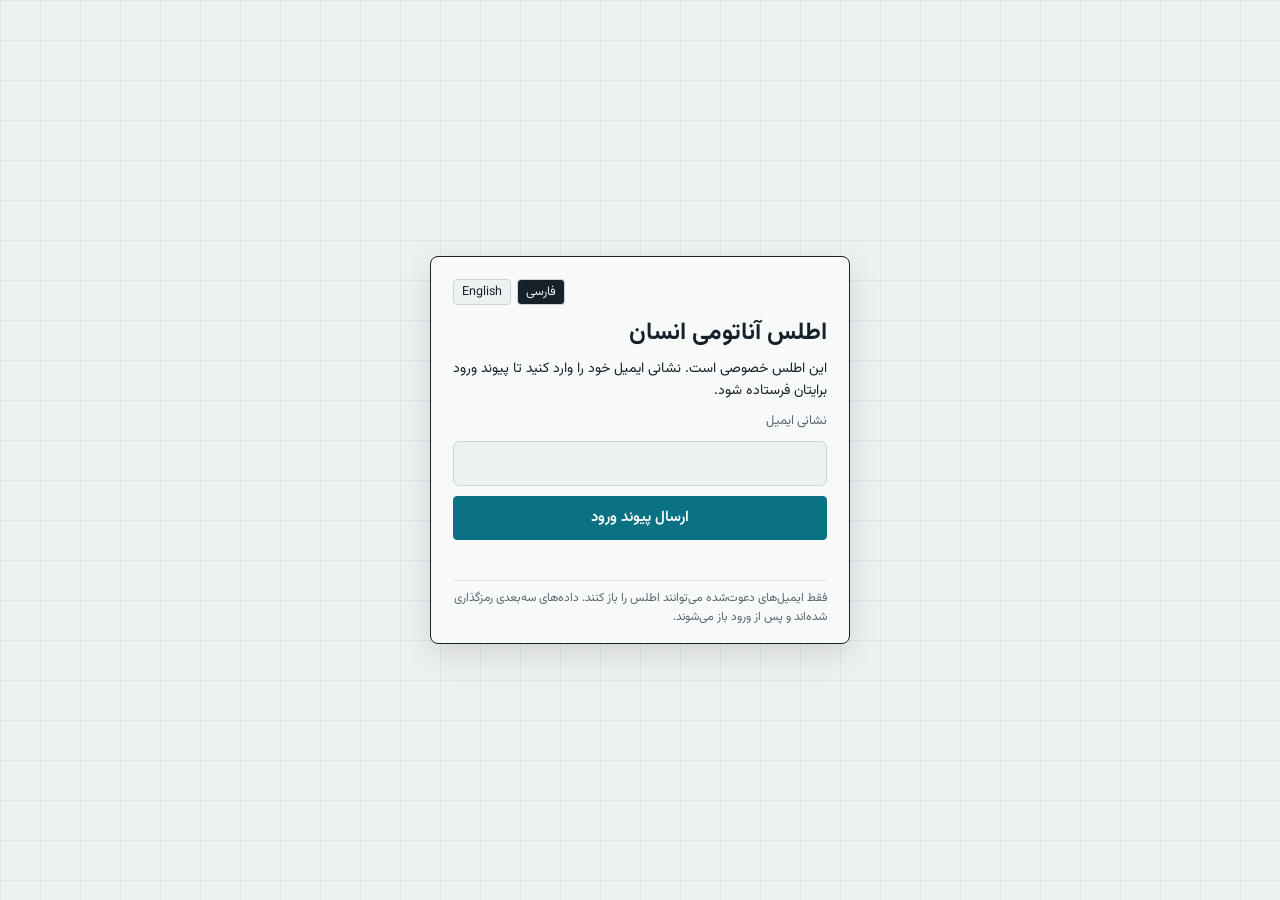
==== atlas/index.html @ 5d451293 "Add private 3D anatomy atlas at /atlas Viewer + Gmail sign-in (Supabase email link). Anatomy data fi" ====
<!doctype html>
<html lang="fa" dir="rtl">
<head>
<meta charset="utf-8">
<meta name="viewport" content="width=device-width, initial-scale=1, viewport-fit=cover">
<meta name="robots" content="noindex, nofollow">
<meta name="description" content="Private interactive 3D human anatomy atlas">
<style>:root{color-scheme:light dark;padding-top:env(safe-area-inset-top,0px);padding-bottom:env(safe-area-inset-bottom,0px)}body{margin:0}[hidden]{display:none!important}</style>
</head>
<body>
<title>Human Anatomy Atlas</title>
<meta name="claude:viewport-fit-sides" content="cover">
<link rel="preconnect" href="https://fonts.googleapis.com">
<link rel="stylesheet" href="https://fonts.googleapis.com/css2?family=Barlow+Condensed:wght@500;600;700&family=IBM+Plex+Mono:wght@400;500&family=IBM+Plex+Sans:wght@400;500;600&family=Vazirmatn:wght@400;500;600;700;800&display=swap">
<style>
/* Layout: an engineering assembly sheet — title-block strip on top, parts list / process sheet left, 3-D model centre, key data right. Shared by all organ pages. */
:root {
  --paper: #eef1f2; --panel: #f8fafa; --ink: #17212a; --muted: #5a6872; --line: #cdd5da; --grid: #dfe5e8;
  --accent: #0b7285; --accent-ink: #ffffff; --oxy: #c0392b; --deoxy: #2f5fb3; --open: #2b8a3e; --closed: #b42318; --warn: #a15c07;
  --f-display: 'Barlow Condensed', 'Arial Narrow', 'Roboto Condensed', sans-serif;
  --f-body: 'IBM Plex Sans', 'Segoe UI', system-ui, sans-serif;
  --f-mono: 'IBM Plex Mono', ui-monospace, 'SFMono-Regular', Menlo, monospace;
  --view-bg: #e4e9eb;
}
/* Farsi: Vazirmatn (with system Persian fallbacks); no letter-spacing or upper-casing, which break Arabic-script joining */
#app[lang="fa"] { --f-display: 'Vazirmatn', 'Tahoma', 'Segoe UI', sans-serif; --f-body: 'Vazirmatn', 'Tahoma', 'Segoe UI', sans-serif; --f-mono: 'Vazirmatn', 'Tahoma', ui-monospace, monospace; }
#app[lang="fa"] * { letter-spacing: 0 !important; text-transform: none !important; }
#app[lang="fa"] .titleblock h1 { font-size: 24px; line-height: 1.3; }
#app[lang="fa"] .phase .pname { font-size: 20px; line-height: 1.35; }
#app[lang="fa"] .card h3 { line-height: 1.4; }
#app[lang="fa"] .steps li::before { content: counter(s, persian); }
#app[lang="fa"] .lbl { font-size: 12px; line-height: 1.3; }
@media (prefers-color-scheme: dark) { :root:not([data-theme="light"]) {
  --paper: #0d1318; --panel: #121a20; --ink: #dce4e8; --muted: #8f9da6; --line: #26323b; --grid: #1b252c;
  --accent: #4cb6c9; --accent-ink: #062027; --oxy: #e5675a; --deoxy: #6f9be6; --open: #5cc27a; --closed: #f07167; --warn: #e3a64c; --view-bg: #0a0f13; color-scheme: dark } }
:root[data-theme="dark"] {
  --paper: #0d1318; --panel: #121a20; --ink: #dce4e8; --muted: #8f9da6; --line: #26323b; --grid: #1b252c;
  --accent: #4cb6c9; --accent-ink: #062027; --oxy: #e5675a; --deoxy: #6f9be6; --open: #5cc27a; --closed: #f07167; --warn: #e3a64c; --view-bg: #0a0f13; color-scheme: dark }

html, body { height: 100%; }
body { background: var(--paper); color: var(--ink); font: 14px/1.45 var(--f-body); margin: 0; }
* { box-sizing: border-box; }
button, input, select { font: inherit; color: inherit; }
:focus-visible { outline: 2px solid var(--accent); outline-offset: 2px; }
.mono { font-family: var(--f-mono); font-variant-numeric: tabular-nums; }

#app { height: 100%; display: grid; grid-template-rows: auto 1fr; padding-left: max(0px, env(safe-area-inset-left, 0px)); padding-right: max(0px, env(safe-area-inset-right, 0px)); font-family: var(--f-body); }

/* ---- title block ---- */
.titleblock { display: grid; grid-template-columns: minmax(0, 1fr) auto; gap: 12px; align-items: end; padding: 10px 16px 8px; border-bottom: 1.5px solid var(--ink); }
.titleblock h1 { font: 700 26px/1 var(--f-display); letter-spacing: .02em; margin: 0; text-transform: uppercase; text-wrap: balance; }
.titleblock .sub { color: var(--muted); font-size: 12.5px; margin-top: 3px; }
.tb-cells { display: flex; border: 1px solid var(--line); font-size: 11px; align-items: stretch; }
.tbr { display: flex; gap: 10px; align-items: end; flex-wrap: wrap; justify-content: flex-end; }
.langsw button { font-size: 12.5px; }
.tb-cells div { padding: 3px 8px; border-inline-start: 1px solid var(--line); min-width: 0; }
.tb-cells div:first-child { border-inline-start: 0; }
.tb-cells b { display: block; font: 600 10px/1.2 var(--f-display); letter-spacing: .08em; text-transform: uppercase; color: var(--muted); }

/* ---- main grid ---- */
.main { display: grid; grid-template-columns: 330px minmax(0, 1fr) 300px; min-height: 0; }
.side, .live { background: var(--panel); min-height: 0; overflow: auto; }
.side { border-inline-end: 1px solid var(--line); }
.live { border-inline-start: 1px solid var(--line); padding: 12px 14px 16px; display: flex; flex-direction: column; gap: 12px; }

.tabs { display: flex; position: sticky; top: 0; background: var(--panel); border-bottom: 1px solid var(--line); z-index: 2; }
.tabs button { flex: 1; background: none; border: 0; border-bottom: 2px solid transparent; padding: 10px 6px 8px; font: 600 14px/1 var(--f-display); letter-spacing: .06em; text-transform: uppercase; color: var(--muted); cursor: pointer; }
.tabs button[aria-selected="true"] { color: var(--ink); border-bottom-color: var(--accent); }
.tabpane { padding: 10px 14px 18px; }

h2 { font: 600 15px/1.2 var(--f-display); letter-spacing: .08em; text-transform: uppercase; margin: 14px 0 6px; color: var(--muted); }
h2:first-child { margin-top: 2px; }

/* BOM list */
.bom { list-style: none; margin: 0; padding: 0; }
.bom li { display: grid; grid-template-columns: 34px minmax(0, 1fr) auto auto; align-items: center; gap: 6px; padding: 4px 4px; border-bottom: 1px dashed var(--grid); cursor: pointer; border-radius: 3px; }
.bom li:hover { background: var(--grid); }
.bom li.sel { background: color-mix(in srgb, var(--accent) 18%, transparent); }
.bom li.hl { border-inline-start: 3px solid var(--accent); }
.bom .item { font: 500 11px var(--f-mono); color: var(--muted); }
.bom .nm { min-width: 0; overflow-wrap: anywhere; }
.bom .sw { width: 10px; height: 10px; border-radius: 2px; border: 1px solid var(--line); flex: none; }
.bom li { grid-template-columns: 12px minmax(0, 1fr) auto auto; }
.gh { display: flex; align-items: center; justify-content: space-between; gap: 8px; }
.gh .eye { background: none; border: 0; cursor: pointer; color: var(--muted); font-size: 12px; }
.gh .eye[aria-pressed="false"] { opacity: .35; text-decoration: line-through; }
.facts { display: flex; flex-direction: column; gap: 8px; }
.fact { border-bottom: 1px solid var(--grid); padding-bottom: 6px; }
.fact b { display: block; font: 600 11px/1.3 var(--f-display); letter-spacing: .06em; text-transform: uppercase; color: var(--muted); }
.fact span { font-size: 13.5px; }
.fact .tag { margin-inline-start: 4px; }
.flowkey { flex-wrap: wrap; }
.gkey { display: flex; flex-wrap: wrap; gap: 4px 10px; font-size: 11.5px; color: var(--muted); }
.gkey i { display: inline-block; width: 10px; height: 10px; border-radius: 2px; margin-inline-end: 4px; vertical-align: -1px; }
.bom .flag { font: 600 10px/1 var(--f-display); letter-spacing: .06em; text-transform: uppercase; padding: 2px 4px; border: 1px solid var(--warn); color: var(--warn); border-radius: 2px; }
.bom .eye { background: none; border: 0; padding: 2px 4px; cursor: pointer; color: var(--muted); font-size: 12px; }
.bom .eye[aria-pressed="false"] { opacity: .35; text-decoration: line-through; }
.bom li.missing { cursor: default; color: var(--muted); font-style: italic; }

/* steps */
.steps { list-style: none; margin: 0; padding: 0; counter-reset: s; display: flex; flex-direction: column; gap: 6px; }
.steps li { counter-increment: s; border: 1px solid var(--line); border-radius: 4px; padding-block: 8px; padding-inline: 38px 10px; position: relative; cursor: pointer; background: var(--paper); }
.steps li::before { content: counter(s); position: absolute; inset-inline-start: 10px; top: 8px; font: 700 18px/1 var(--f-display); color: var(--accent); }
.steps li.on { border-color: var(--accent); box-shadow: inset 0 0 0 1px var(--accent); }
.steps b { display: block; font-weight: 600; margin-bottom: 2px; }
.steps span { color: var(--muted); font-size: 13px; }

/* data tab */
.tbl-wrap { overflow-x: auto; }
table.kv { border-collapse: collapse; width: 100%; font-size: 12px; }
table.kv th, table.kv td { text-align: start; padding: 3px 4px; border-bottom: 1px solid var(--grid); vertical-align: top; }
table.kv th { font: 600 11px var(--f-display); letter-spacing: .06em; text-transform: uppercase; color: var(--muted); }
.tag { display: inline-block; font: 600 10px/1.3 var(--f-display); letter-spacing: .06em; text-transform: uppercase; padding: 1px 5px; border-radius: 2px; border: 1px solid currentColor; white-space: nowrap; }
.tag.meas { color: var(--accent); } .tag.ref { color: var(--open); } .tag.asm { color: var(--warn); }
.prose { font-size: 13px; max-width: 65ch; }
.prose p { margin: 6px 0; }
.refs { font-size: 12px; color: var(--muted); padding-inline-start: 18px; direction: ltr; text-align: left; }
.refs li { margin-bottom: 4px; overflow-wrap: anywhere; }
a { color: var(--accent); }

/* ---- viewport ---- */
.stage { position: relative; min-height: 0; min-width: 0; }
.viewport { position: absolute; inset: 0; z-index: 0; background: var(--view-bg); overflow: hidden;
  background-image: linear-gradient(var(--grid) 1px, transparent 1px), linear-gradient(90deg, var(--grid) 1px, transparent 1px); background-size: 40px 40px; }
#gl { position: absolute; inset: 0; width: 100%; height: 100%; display: block; touch-action: none; }
#labels { position: absolute; inset: 0; pointer-events: none; direction: ltr; } /* CSS2DRenderer positions from the left edge */
.lbl { unicode-bidi: plaintext; font: 600 12px/1 var(--f-display); letter-spacing: .05em; color: var(--ink); background: color-mix(in srgb, var(--panel) 82%, transparent); border: 1px solid var(--line); padding: 2px 5px; border-radius: 2px; white-space: nowrap; pointer-events: none; }
.lbl.valve-open { border-color: var(--open); } .lbl.valve-closed { border-color: var(--closed); }
.orient { position: absolute; inset-inline-start: 12px; top: 10px; font: 500 11px var(--f-mono); color: var(--muted); pointer-events: none; }
.loading { position: absolute; inset: 0; display: grid; place-items: center; color: var(--muted); font: 600 16px var(--f-display); letter-spacing: .08em; text-transform: uppercase; }

.toolbar { z-index: 4; position: absolute; left: 12px; right: 12px; bottom: 12px; display: flex; flex-wrap: wrap; gap: 8px; align-items: center; background: color-mix(in srgb, var(--panel) 92%, transparent); border: 1px solid var(--line); border-radius: 6px; padding: 8px 10px; backdrop-filter: blur(6px); }
.grp { display: flex; align-items: center; gap: 6px; }
.lab { font: 600 11px/1 var(--f-display); letter-spacing: .08em; text-transform: uppercase; color: var(--muted); }
.btn { background: var(--paper); border: 1px solid var(--line); border-radius: 4px; padding: 5px 9px; cursor: pointer; font-size: 13px; line-height: 1.1; min-height: 32px; }
.btn:hover { border-color: var(--muted); }
.btn.primary { background: var(--accent); color: var(--accent-ink); border-color: var(--accent); min-width: 72px; font-weight: 600; }
.seg { display: inline-flex; border: 1px solid var(--line); border-radius: 4px; overflow: hidden; }
.seg button { background: var(--paper); border: 0; border-inline-start: 1px solid var(--line); padding: 5px 8px; cursor: pointer; font-size: 12.5px; min-height: 32px; }
.seg button:first-child { border-inline-start: 0; }
.seg button[aria-pressed="true"] { background: var(--ink); color: var(--paper); }
input[type=range] { accent-color: var(--accent); width: 120px; }
.sep { width: 1px; align-self: stretch; background: var(--line); }

.card { z-index: 4; position: absolute; inset-inline-start: 12px; top: 34px; width: min(360px, calc(100% - 24px)); max-height: calc(100% - 120px); overflow: auto; background: var(--panel); border: 1px solid var(--ink); border-radius: 4px; box-shadow: 0 6px 24px rgba(0,0,0,.18); }
.card header { display: grid; grid-template-columns: minmax(0,1fr) auto; gap: 8px; padding: 10px 12px 6px; border-bottom: 1px solid var(--line); }
.card h3 { font: 700 20px/1.05 var(--f-display); margin: 0; text-wrap: balance; }
.card .pn { font: 500 11px var(--f-mono); color: var(--muted); margin-top: 3px; }
.card .x { background: none; border: 0; font-size: 20px; line-height: 1; cursor: pointer; color: var(--muted); padding: 0 4px; }
.card .body { padding: 8px 12px 12px; display: flex; flex-direction: column; gap: 8px; font-size: 13px; }
.card dl { margin: 0; display: grid; grid-template-columns: 92px minmax(0,1fr); gap: 4px 10px; }
.card dt { font: 600 11px/1.5 var(--f-display); letter-spacing: .06em; text-transform: uppercase; color: var(--muted); }
.card dd { margin: 0; min-width: 0; overflow-wrap: anywhere; }
.card .note { border-inline-start: 3px solid var(--warn); padding: 4px 8px; background: color-mix(in srgb, var(--warn) 10%, transparent); font-size: 12.5px; }

/* ---- live panel ---- */
.phase { display: grid; gap: 2px; }
.phase .pname { font: 700 22px/1.05 var(--f-display); text-transform: uppercase; letter-spacing: .02em; }
.phase .pmeta { font: 500 12px var(--f-mono); color: var(--muted); }
.sysbar { direction: ltr; height: 8px; border-radius: 2px; background: var(--grid); position: relative; overflow: hidden; }
.sysbar i { position: absolute; top: 0; bottom: 0; }
.sysbar .cur { position: absolute; top: -2px; bottom: -2px; width: 2px; background: var(--ink); }
.valves { display: grid; grid-template-columns: repeat(4, minmax(0,1fr)); gap: 6px; }
.vchip { border: 1px solid var(--line); border-radius: 4px; padding: 5px 4px; text-align: center; }
.vchip b { display: block; font: 700 14px/1 var(--f-display); letter-spacing: .04em; }
.vchip span { font: 600 10.5px/1.4 var(--f-display); letter-spacing: .08em; text-transform: uppercase; }
.vchip.open { border-color: var(--open); color: var(--open); }
.vchip.closed { border-color: var(--closed); color: var(--closed); }
table.live-t { border-collapse: collapse; width: 100%; font-size: 12.5px; }
table.live-t th, table.live-t td { padding: 3px 4px; border-bottom: 1px solid var(--grid); text-align: end; }
table.live-t th:first-child, table.live-t td:first-child { text-align: start; }
table.live-t th { font: 600 11px var(--f-display); letter-spacing: .06em; text-transform: uppercase; color: var(--muted); }
#wiggers { width: 100%; height: 170px; display: block; border: 1px solid var(--line); border-radius: 4px; background: var(--paper); }
.legend { display: flex; flex-wrap: wrap; gap: 4px 10px; font-size: 11.5px; color: var(--muted); }
.legend i { display: inline-block; width: 14px; height: 3px; vertical-align: middle; margin-inline-end: 4px; }
.foot { font-size: 11.5px; color: var(--muted); }
.flowkey { display: flex; gap: 12px; font-size: 12px; }
.flowkey span::before { content: ''; display: inline-block; width: 0; height: 0; border-left: 9px solid currentColor; border-top: 5px solid transparent; border-bottom: 5px solid transparent; margin-inline-end: 5px; vertical-align: -1px; }

/* ---- phone / narrow ---- */
@media (max-width: 1100px) { .main { grid-template-columns: 300px minmax(0,1fr); } .live { grid-column: 1 / -1; border-inline-start: 0; border-top: 1px solid var(--line); display: grid; grid-template-columns: repeat(auto-fit, minmax(260px, 1fr)); } #app { height: auto; } .main { grid-template-rows: 72vh auto; } }
@media (max-width: 760px) {
  #app { height: auto; }
  .titleblock { grid-template-columns: 1fr; padding-left: max(16px, env(safe-area-inset-left, 0px)); padding-right: max(16px, env(safe-area-inset-right, 0px)); }
  .tb-cells { flex-wrap: wrap; } .tb-cells div { flex: 1 1 40%; border-inline-start: 0; border-top: 1px solid var(--line); }
  .tbr { justify-content: flex-start; }
  .main { display: flex; flex-direction: column; }
  .stage { display: flex; flex-direction: column; order: 1; }
  .viewport { position: relative; inset: auto; height: 62svh; min-height: 360px; }
  .toolbar { position: static; border-radius: 0; border-left: 0; border-right: 0; padding-left: max(16px, env(safe-area-inset-left, 0px)); padding-right: max(16px, env(safe-area-inset-right, 0px)); }
  .card { position: static; width: auto; max-height: none; margin: 0; border-radius: 0; box-shadow: none; border-left: 0; border-right: 0; }
  .live { order: 4; display: flex; padding-left: max(16px, env(safe-area-inset-left, 0px)); padding-right: max(16px, env(safe-area-inset-right, 0px)); }
  .side { order: 5; border-inline-end: 0; border-top: 1px solid var(--line); overflow: visible; }
  .tabpane { padding-left: max(16px, env(safe-area-inset-left, 0px)); padding-right: max(16px, env(safe-area-inset-right, 0px)); }
  input[type=range] { width: 100px; }
  .btn, .seg button { min-height: 38px; }
}

/* ---- v2: reference cards, search, groups, breadcrumb, help ---- */
.card { width: min(430px, calc(100% - 24px)); }
.card .cact { display: flex; flex-wrap: wrap; gap: 6px; padding: 8px 12px 0; }
.card .cact .btn { min-height: 30px; font-size: 12.5px; padding: 4px 8px; text-decoration: none; display: inline-flex; align-items: center; }
.csum { margin: 2px 0; font-size: 13.5px; line-height: 1.55; }
.cfields { margin: 0; display: grid; grid-template-columns: 112px minmax(0,1fr); gap: 5px 10px; }
.cfields dt { font: 600 11.5px/1.5 var(--f-display); letter-spacing: .04em; color: var(--accent); }
.cfields dd { margin: 0; line-height: 1.5; }
.clin { border-inline-start: 3px solid var(--oxy); background: color-mix(in srgb, var(--oxy) 9%, transparent); padding: 6px 8px; border-radius: 2px; line-height: 1.5; }
.clin b { color: var(--oxy); margin-inline-end: 4px; }
.crefs { font-size: 11.5px; color: var(--muted); }
.crefs b { font: 600 11px var(--f-display); letter-spacing: .06em; text-transform: uppercase; }
.crefs ol { margin: 3px 0 0; padding-inline-start: 26px; direction: ltr; text-align: left; }
.crefs li { margin-bottom: 3px; overflow-wrap: anywhere; }
.cmodel summary { cursor: pointer; font: 600 12px var(--f-display); color: var(--muted); letter-spacing: .04em; }
.cmodel dl { margin: 6px 0 0; display: grid; grid-template-columns: 92px minmax(0,1fr); gap: 4px 10px; font-size: 12px; }
.cmodel dt { color: var(--muted); font: 600 11px/1.5 var(--f-display); } .cmodel dd { margin: 0; overflow-wrap: anywhere; }
.cparts { font-size: 12px; } .cparts b { color: var(--muted); font-weight: 600; margin-inline-end: 4px; }
.chip { background: var(--paper); border: 1px solid var(--line); border-radius: 12px; padding: 2px 8px; margin: 2px 0; cursor: pointer; font-size: 12px; }
.chip:hover { border-color: var(--accent); }
.search { position: sticky; top: 38px; z-index: 2; background: var(--panel); padding: 8px 14px 6px; border-bottom: 1px solid var(--grid); }
.search input { width: 100%; padding: 7px 10px; border: 1px solid var(--line); border-radius: 6px; background: var(--paper); font-size: 13.5px; min-height: 36px; }
details.gblock { border-bottom: 1px solid var(--grid); }
details.gblock > summary { list-style: none; cursor: pointer; padding: 8px 2px 6px; }
details.gblock > summary::-webkit-details-marker { display: none; }
details.gblock > summary .gname::before { content: '▸'; display: inline-block; width: 14px; color: var(--muted); transition: transform .15s; }
details.gblock[open] > summary .gname::before { transform: rotate(90deg); }
#app[dir="rtl"] details.gblock > summary .gname::before { content: '◂'; }
#app[dir="rtl"] details.gblock[open] > summary .gname::before { transform: rotate(-90deg); }
.gname { font: 600 14.5px/1.3 var(--f-display); letter-spacing: .03em; display: inline-flex; align-items: center; gap: 4px; }
.gname .sw { display: inline-block; width: 10px; height: 10px; border-radius: 2px; margin-inline-end: 3px; }
.gcount { font: 500 11px var(--f-mono); color: var(--muted); }
.gact { display: inline-flex; gap: 2px; }
.ginfo { width: 26px; height: 26px; border-radius: 50%; border: 1px solid var(--line); background: var(--paper); cursor: pointer; font: italic 700 13px/1 Georgia, serif; color: var(--accent); }
.bom .has { color: var(--accent); font-size: 9px; }
.gkey .gk { background: none; border: 0; padding: 2px 0; cursor: pointer; color: var(--muted); font-size: 11.5px; text-align: start; }
.gkey .gk:hover { color: var(--ink); }
.organs { display: flex; flex-wrap: wrap; gap: 5px; }
.btn.small { min-height: 28px; font-size: 12px; padding: 3px 8px; }
.crumbs { margin-top: 6px; display: flex; gap: 10px; align-items: center; flex-wrap: wrap; font-size: 13px; }
.crumbs .crumb { color: var(--muted); }
.help { position: absolute; inset: 0; z-index: 8; display: grid; place-items: center; background: color-mix(in srgb, var(--paper) 55%, transparent); backdrop-filter: blur(2px); padding: 16px; }
.helpbox { background: var(--panel); border: 1px solid var(--ink); border-radius: 8px; max-width: 460px; padding: 16px 18px; box-shadow: 0 10px 30px rgba(0,0,0,.2); }
.helpbox h3 { margin: 0 0 8px; font: 700 19px var(--f-display); }
.helpbox ul { margin: 0 0 12px; padding-inline-start: 18px; line-height: 1.6; font-size: 13.5px; }
input[type=range]#explode { width: 170px; }
@media (max-width: 760px) { .search { top: 0; position: static; } .cfields { grid-template-columns: 1fr; } .cfields dt { margin-top: 4px; } .help { position: fixed; } }

/* ---- website login ---- */
.login { position: fixed; inset: 0; z-index: 20; display: grid; place-items: center; padding: 16px; background: var(--paper);
  background-image: linear-gradient(var(--grid) 1px, transparent 1px), linear-gradient(90deg, var(--grid) 1px, transparent 1px); background-size: 40px 40px; font-family: 'Vazirmatn', var(--f-body); }
.loginbox { background: var(--panel); border: 1.5px solid var(--ink); border-radius: 8px; padding: 22px 22px 16px; width: min(420px, 100%); display: flex; flex-direction: column; gap: 10px; box-shadow: 0 10px 30px rgba(0,0,0,.12); }
.loginbox h2 { font: 700 24px/1.2 'Vazirmatn', var(--f-display); color: var(--ink); margin: 4px 0 0; letter-spacing: 0; text-transform: none; }
.loginbox p { margin: 0; font-size: 14px; line-height: 1.6; color: var(--ink); }
.loginbox label { font-size: 13px; color: var(--muted); }
.loginbox input { padding: 10px 12px; border: 1px solid var(--line); border-radius: 6px; font-size: 16px; background: var(--paper); min-height: 44px; }
.loginbox .btn.primary { min-height: 44px; font-size: 15px; }
.loginmsg { min-height: 1.4em; color: var(--open) !important; } .loginmsg.err { color: var(--closed) !important; }
.loginfoot { font-size: 12px !important; color: var(--muted) !important; border-top: 1px solid var(--grid); padding-top: 8px; }
.langrow { display: flex; gap: 6px; justify-content: flex-end; } .langrow button { background: var(--paper); border: 1px solid var(--line); border-radius: 4px; padding: 3px 8px; cursor: pointer; font-size: 12.5px; }
.langrow button[aria-pressed="true"] { background: var(--ink); color: var(--paper); }
@media (prefers-reduced-motion: reduce) { * { scroll-behavior: auto !important; } }
</style>
<div class="login" id="login" hidden></div>
<div id="app" lang="fa" dir="rtl">
  <header class="titleblock">
    <div>
      <h1 id="h1"></h1>
      <div class="sub" id="sub"></div>
      <div class="crumbs" id="crumbs" hidden></div>
    </div>
    <div class="tbr">
      <div class="seg langsw" id="langsw" role="group" aria-label="Language / زبان"><button type="button" data-l="fa" lang="fa" aria-pressed="true">فارسی</button><button type="button" data-l="en" lang="en" aria-pressed="false">English</button></div>
      <div class="tb-cells">
        <div><b data-i18n="tbUnits"></b><span data-i18n="tbUnitsV"></span></div>
        <div><b data-i18n="tbSource"></b><span dir="ltr">Z-Anatomy / BodyParts3D</span></div>
        <div><b data-i18n="tbLicense"></b><span dir="ltr">CC BY-SA 4.0 / 2.1 JP</span></div>
        <div><b data-i18n="tbRev"></b><span data-i18n="tbRevV"></span></div>
      </div>
    </div>
  </header>

  <div class="main">
    <aside class="side" id="side">
      <div class="tabs" role="tablist">
        <button role="tab" id="tab-parts" aria-selected="true" aria-controls="pane-parts" data-i18n="tabParts"></button>
        <button role="tab" id="tab-steps" aria-selected="false" aria-controls="pane-steps" data-i18n="tabSteps"></button>
        <button role="tab" id="tab-data" aria-selected="false" aria-controls="pane-data" data-i18n="tabData"></button>
      </div>
      <div class="search"><input id="q" type="search" autocomplete="off" data-i18n-ph="qPh" data-i18n-aria="qPh"></div>
      <div class="tabpane" id="pane-parts" role="tabpanel"></div>
      <div class="tabpane" id="pane-steps" role="tabpanel" hidden></div>
      <div class="tabpane" id="pane-data" role="tabpanel" hidden></div>
    </aside>

    <div class="stage">
      <div class="viewport" id="viewport">
        <canvas id="gl" data-i18n-aria="canvasAria"></canvas>
        <div id="labels"></div>
        <div class="orient" id="orient" data-i18n="orient"></div>
        <div class="loading" id="loading">…</div>
        <div class="help" id="help" hidden></div>
      </div>
      <section class="card" id="card" hidden aria-live="polite"></section>
      <div class="toolbar" id="toolbar">
        <div class="grp" id="g-play"><button class="btn primary" id="play" type="button"></button>
          <div class="seg" id="speed" role="group" data-i18n-aria="speed"><button type="button" data-s="1" aria-pressed="true">1×</button><button type="button" data-s="0.2" aria-pressed="false">1/5</button><button type="button" data-s="0.05" aria-pressed="false">1/20</button></div></div>
        <div class="grp" id="g-rate" hidden><label class="lab" for="rate" id="rate-lab"></label><input id="rate" type="range"><span class="mono" id="ratev"></span></div>
        <div class="grp"><label class="lab" for="explode" data-i18n="explode"></label><input id="explode" type="range" min="0" max="1" step="0.01" value="0"></div>
        <div class="grp" id="g-shell"><span class="lab" data-i18n="outer"></span><div class="seg" id="shell" role="group" data-i18n-aria="outer"><button type="button" data-m="shown" aria-pressed="true" data-i18n="shown"></button><button type="button" data-m="see" aria-pressed="false" data-i18n="see"></button><button type="button" data-m="hidden" aria-pressed="false" data-i18n="hidden"></button></div></div>
        <div class="grp" id="g-sides"><span class="lab" data-i18n="sideLab"></span><div class="seg" id="sides" role="group" data-i18n-aria="sideLab"><button type="button" data-v="both" aria-pressed="true" data-i18n="sBoth"></button><button type="button" data-v="l" aria-pressed="false" data-i18n="sLeft"></button><button type="button" data-v="r" aria-pressed="false" data-i18n="sRight"></button></div></div>
        <div class="grp"><button class="btn" id="labelsBtn" type="button" aria-pressed="true"></button><button class="btn" id="flowBtn" type="button" aria-pressed="true"></button><button class="btn" id="reset" type="button" data-i18n="reset"></button><button class="btn" id="helpBtn" type="button" data-i18n="help"></button></div>
      </div>
    </div>

    <aside class="live" id="live"></aside>
  </div>
</div>
<script>window.ATLAS_SITE={"supabaseUrl":"https://kebpeiyvbyrdypckvdmc.supabase.co","anonKey":"sb_publishable_QF2dzyQ-wIO76RhGS-qZZw_L0MKU-uO","keyId":"v2","dataBase":"data/","build":"mvxqw3yu"};</script>
<script type="application/json" id="organ-data">{}</script>
<script type="application/octet-stream" id="organ-geo"></script>
<script>(()=>{var o_=Object.defineProperty;var l_=(s,e)=>{for(var t in e)o_(s,t,{get:e[t],enumerable:!0})};var Jf={};l_(Jf,{ACESFilmicToneMapping:()=>fu,AddEquation:()=>as,AddOperation:()=>pf,AdditiveAnimationBlendMode:()=>wu,AdditiveBlending:()=>ru,AgXToneMapping:()=>mu,AlphaFormat:()=>Su,AlwaysCompare:()=>Au,AlwaysDepth:()=>Ya,AlwaysStencilFunc:()=>yf,AmbientLight:()=>Yo,AnimationAction:()=>al,AnimationClip:()=>ns,AnimationLoader:()=>xh,AnimationMixer:()=>Lh,AnimationObjectGroup:()=>Ih,AnimationUtils:()=>_h,ArcCurve:()=>xo,ArrayCamera:()=>nl,ArrowHelper:()=>Qh,AttachedBindMode:()=>Jc,Audio:()=>sl,AudioAnalyser:()=>Ph,AudioContext:()=>ra,AudioListener:()=>Rh,AudioLoader:()=>Th,AxesHelper:()=>eu,BackSide:()=>hn,BasicDepthPacking:()=>xf,BasicShadowMap:()=>Gm,BatchedMesh:()=>ho,BezierInterpolant:()=>Xo,Bone:()=>Ur,BooleanKeyframeTrack:()=>hi,Box2:()=>ol,Box3:()=>Bt,Box3Helper:()=>Jh,BoxGeometry:()=>Ji,BoxHelper:()=>Yh,BufferAttribute:()=>bt,BufferGeometry:()=>Ye,BufferGeometryLoader:()=>tl,ByteType:()=>_u,Cache:()=>Jn,Camera:()=>Ws,CameraHelper:()=>$h,CanvasTexture:()=>mh,CapsuleGeometry:()=>mo,CatmullRomCurve3:()=>Os,CineonToneMapping:()=>du,CircleGeometry:()=>go,ClampToEdgeWrapping:()=>gn,Clock:()=>Bh,Color:()=>Me,ColorKeyframeTrack:()=>ea,ColorManagement:()=>rt,Compatibility:()=>Cg,CompressedArrayTexture:()=>fh,CompressedCubeTexture:()=>ph,CompressedTexture:()=>Fs,CompressedTextureLoader:()=>vh,ConeGeometry:()=>Zi,ConstantAlphaFactor:()=>uf,ConstantColorFactor:()=>cf,Controls:()=>oa,CubeCamera:()=>Xs,CubeDepthTexture:()=>kr,CubeReflectionMapping:()=>di,CubeRefractionMapping:()=>os,CubeTexture:()=>Yi,CubeTextureLoader:()=>yh,CubicBezierCurve:()=>Vr,CubicBezierCurve3:()=>vo,CubicInterpolant:()=>Wo,CullFaceBack:()=>su,CullFaceFront:()=>Xd,CullFaceFrontBack:()=>zm,CullFaceNone:()=>qd,Curve:()=>Tn,CurvePath:()=>So,CustomBlending:()=>Kd,CustomToneMapping:()=>pu,CylinderGeometry:()=>Gr,Cylindrical:()=>kh,Data3DTexture:()=>Cs,DataArrayTexture:()=>Rs,DataTexture:()=>bn,DataTextureLoader:()=>Sh,DataUtils:()=>nh,DecrementStencilOp:()=>ag,DecrementWrapStencilOp:()=>lg,DefaultLoadingManager:()=>Df,DepthFormat:()=>oi,DepthStencilFormat:()=>fi,DepthTexture:()=>ci,DetachedBindMode:()=>mf,DirectionalLight:()=>ss,DirectionalLightHelper:()=>Kh,DiscreteInterpolant:()=>qo,DodecahedronGeometry:()=>bo,DoubleSide:()=>Ln,DstAlphaFactor:()=>sf,DstColorFactor:()=>af,DynamicCopyUsage:()=>Mg,DynamicDrawUsage:()=>bg,DynamicReadUsage:()=>vg,EdgesGeometry:()=>_o,EllipseCurve:()=>Us,EqualCompare:()=>wf,EqualDepth:()=>Za,EqualStencilFunc:()=>dg,EquirectangularReflectionMapping:()=>ha,EquirectangularRefractionMapping:()=>ua,Euler:()=>On,EventDispatcher:()=>En,ExternalTexture:()=>zr,ExtrudeGeometry:()=>To,FileLoader:()=>zn,Float16BufferAttribute:()=>lh,Float32BufferAttribute:()=>Re,FloatType:()=>ln,Fog:()=>ro,FogExp2:()=>so,FramebufferTexture:()=>dh,FrontSide:()=>Li,Frustum:()=>li,FrustumArray:()=>Or,GLBufferAttribute:()=>Oh,GLSL1:()=>Eg,GLSL3:()=>Ru,GreaterCompare:()=>Ef,GreaterDepth:()=>eo,GreaterEqualCompare:()=>Tu,GreaterEqualDepth:()=>Qa,GreaterEqualStencilFunc:()=>gg,GreaterStencilFunc:()=>pg,GridHelper:()=>Xh,Group:()=>Fn,HTMLTexture:()=>gh,HalfFloatType:()=>Vn,HemisphereLight:()=>Vs,HemisphereLightHelper:()=>qh,IcosahedronGeometry:()=>Ao,ImageBitmapLoader:()=>Eh,ImageLoader:()=>is,ImageUtils:()=>io,IncrementStencilOp:()=>rg,IncrementWrapStencilOp:()=>og,InstancedBufferAttribute:()=>Ai,InstancedBufferGeometry:()=>el,InstancedInterleavedBuffer:()=>Uh,InstancedMesh:()=>Ns,Int16BufferAttribute:()=>ah,Int32BufferAttribute:()=>oh,Int8BufferAttribute:()=>ih,IntType:()=>hl,InterleavedBuffer:()=>Ds,InterleavedBufferAttribute:()=>$i,Interpolant:()=>Ci,InterpolateBezier:()=>Zc,InterpolateDiscrete:()=>Tr,InterpolateLinear:()=>no,InterpolateSmooth:()=>Wa,InterpolationSamplingMode:()=>Rg,InterpolationSamplingType:()=>Ag,InvertStencilOp:()=>cg,KeepStencilOp:()=>qa,KeyframeTrack:()=>xn,LOD:()=>oo,LatheGeometry:()=>Ro,Layers:()=>Ps,LessCompare:()=>Mf,LessDepth:()=>Ja,LessEqualCompare:()=>Eu,LessEqualDepth:()=>Ts,LessEqualStencilFunc:()=>fg,LessStencilFunc:()=>ug,Light:()=>ei,LightProbe:()=>Zo,LightShadow:()=>Hs,Line:()=>Qn,Line3:()=>Gh,LineBasicMaterial:()=>Jt,LineCurve:()=>Hr,LineCurve3:()=>yo,LineDashedMaterial:()=>Ho,LineLoop:()=>uo,LineSegments:()=>In,LinearFilter:()=>At,LinearInterpolant:()=>Qr,LinearMipMapLinearFilter:()=>Xm,LinearMipMapNearestFilter:()=>qm,LinearMipmapLinearFilter:()=>Gn,LinearMipmapNearestFilter:()=>da,LinearSRGBColorSpace:()=>Rr,LinearToneMapping:()=>hu,LinearTransfer:()=>Cr,Loader:()=>Qt,LoaderUtils:()=>sa,LoadingManager:()=>na,LoopOnce:()=>gf,LoopPingPong:()=>_f,LoopRepeat:()=>bf,MOUSE:()=>Pi,Material:()=>Ht,MaterialBlending:()=>Vm,MaterialLoader:()=>Qo,MathUtils:()=>va,Matrix2:()=>zh,Matrix3:()=>$e,Matrix4:()=>qe,MaxEquation:()=>Zd,Mesh:()=>Pt,MeshBasicMaterial:()=>Bn,MeshDepthMaterial:()=>Jr,MeshDistanceMaterial:()=>Zr,MeshLambertMaterial:()=>Go,MeshMatcapMaterial:()=>Vo,MeshNormalMaterial:()=>zo,MeshPhongMaterial:()=>Bo,MeshPhysicalMaterial:()=>Oo,MeshStandardMaterial:()=>ts,MeshToonMaterial:()=>ko,MinEquation:()=>Jd,MirroredRepeatWrapping:()=>Er,MixOperation:()=>ff,MultiplyBlending:()=>ou,MultiplyOperation:()=>ca,NearestFilter:()=>Dt,NearestMipMapLinearFilter:()=>Wm,NearestMipMapNearestFilter:()=>Hm,NearestMipmapLinearFilter:()=>Ys,NearestMipmapNearestFilter:()=>bu,NeutralToneMapping:()=>gu,NeverCompare:()=>Sf,NeverDepth:()=>$a,NeverStencilFunc:()=>hg,NoBlending:()=>rs,NoColorSpace:()=>mi,NoNormalPacking:()=>eg,NoToneMapping:()=>ti,NormalAnimationBlendMode:()=>Xl,NormalBlending:()=>$s,NormalGAPacking:()=>ng,NormalRGPacking:()=>tg,NotEqualCompare:()=>Tf,NotEqualDepth:()=>to,NotEqualStencilFunc:()=>mg,NumberKeyframeTrack:()=>zs,Object3D:()=>ut,ObjectLoader:()=>wh,ObjectSpaceNormalMap:()=>vf,OctahedronGeometry:()=>Kr,OneFactor:()=>ef,OneMinusConstantAlphaFactor:()=>df,OneMinusConstantColorFactor:()=>hf,OneMinusDstAlphaFactor:()=>rf,OneMinusDstColorFactor:()=>of,OneMinusSrcAlphaFactor:()=>cu,OneMinusSrcColorFactor:()=>nf,OrthographicCamera:()=>qs,PCFShadowMap:()=>la,PCFSoftShadowMap:()=>jd,PMREMGenerator:()=>Yl,Path:()=>Qi,PerspectiveCamera:()=>Ut,Plane:()=>Mn,PlaneGeometry:()=>ks,PlaneHelper:()=>Zh,PointLight:()=>$o,PointLightHelper:()=>Wh,Points:()=>fo,PointsMaterial:()=>Br,PolarGridHelper:()=>jh,PolyhedronGeometry:()=>Ri,PositionalAudio:()=>Ch,PropertyBinding:()=>xt,PropertyMixer:()=>rl,QuadraticBezierCurve:()=>Wr,QuadraticBezierCurve3:()=>qr,Quaternion:()=>Ot,QuaternionKeyframeTrack:()=>Gs,QuaternionLinearInterpolant:()=>jo,R11_EAC_Format:()=>Ml,RED_GREEN_RGTC2_Format:()=>xa,RED_RGTC1_Format:()=>Hl,REVISION:()=>ll,RG11_EAC_Format:()=>_a,RGBADepthPacking:()=>Jm,RGBAFormat:()=>_n,RGBAIntegerFormat:()=>ml,RGBA_ASTC_10x10_Format:()=>Ol,RGBA_ASTC_10x5_Format:()=>Nl,RGBA_ASTC_10x6_Format:()=>Fl,RGBA_ASTC_10x8_Format:()=>Ul,RGBA_ASTC_12x10_Format:()=>Bl,RGBA_ASTC_12x12_Format:()=>kl,RGBA_ASTC_4x4_Format:()=>Tl,RGBA_ASTC_5x4_Format:()=>Al,RGBA_ASTC_5x5_Format:()=>Rl,RGBA_ASTC_6x5_Format:()=>Cl,RGBA_ASTC_6x6_Format:()=>Pl,RGBA_ASTC_8x5_Format:()=>Il,RGBA_ASTC_8x6_Format:()=>Ll,RGBA_ASTC_8x8_Format:()=>Dl,RGBA_BPTC_Format:()=>zl,RGBA_ETC2_EAC_Format:()=>Sl,RGBA_PVRTC_2BPPV1_Format:()=>xl,RGBA_PVRTC_4BPPV1_Format:()=>_l,RGBA_S3TC_DXT1_Format:()=>ma,RGBA_S3TC_DXT3_Format:()=>ga,RGBA_S3TC_DXT5_Format:()=>ba,RGBDepthPacking:()=>Zm,RGBFormat:()=>Mu,RGBIntegerFormat:()=>jm,RGB_BPTC_SIGNED_Format:()=>Gl,RGB_BPTC_UNSIGNED_Format:()=>Vl,RGB_ETC1_Format:()=>vl,RGB_ETC2_Format:()=>yl,RGB_PVRTC_2BPPV1_Format:()=>bl,RGB_PVRTC_4BPPV1_Format:()=>gl,RGB_S3TC_DXT1_Format:()=>pa,RGDepthPacking:()=>Qm,RGFormat:()=>Di,RGIntegerFormat:()=>pl,RawShaderMaterial:()=>Yr,Ray:()=>Zn,Raycaster:()=>aa,RectAreaLight:()=>Jo,RedFormat:()=>fl,RedIntegerFormat:()=>fa,ReinhardToneMapping:()=>uu,RenderObjectRefreshType:()=>Pg,RenderTarget:()=>Lr,RenderTarget3D:()=>Dh,RepeatWrapping:()=>wr,ReplaceStencilOp:()=>sg,ReverseSubtractEquation:()=>Yd,RingGeometry:()=>Co,SIGNED_R11_EAC_Format:()=>wl,SIGNED_RED_GREEN_RGTC2_Format:()=>ql,SIGNED_RED_RGTC1_Format:()=>Wl,SIGNED_RG11_EAC_Format:()=>El,SRGBColorSpace:()=>mn,SRGBTransfer:()=>gt,Scene:()=>Ls,ShaderChunk:()=>tt,ShaderLib:()=>ni,ShaderMaterial:()=>kn,ShadowMaterial:()=>Uo,Shape:()=>es,ShapeGeometry:()=>Po,ShapePath:()=>tu,ShapeUtils:()=>Un,ShortType:()=>xu,Skeleton:()=>co,SkeletonHelper:()=>Hh,SkinnedMesh:()=>lo,Source:()=>Qc,Sphere:()=>Vt,SphereGeometry:()=>$r,Spherical:()=>js,SphericalHarmonics3:()=>ia,SplineCurve:()=>Xr,SpotLight:()=>Ko,SpotLightHelper:()=>Vh,Sprite:()=>ao,SpriteMaterial:()=>Fr,SrcAlphaFactor:()=>lu,SrcAlphaSaturateFactor:()=>lf,SrcColorFactor:()=>tf,StaticCopyUsage:()=>Sg,StaticDrawUsage:()=>jl,StaticReadUsage:()=>xg,StereoCamera:()=>Ah,StreamCopyUsage:()=>wg,StreamDrawUsage:()=>_g,StreamReadUsage:()=>yg,StringKeyframeTrack:()=>ui,SubtractEquation:()=>$d,SubtractiveBlending:()=>au,TOUCH:()=>Ii,TangentSpaceNormalMap:()=>pi,TetrahedronGeometry:()=>Io,Texture:()=>Nt,TextureLoader:()=>Mh,TextureSource:()=>Pn,TextureUtils:()=>nu,Timer:()=>il,TimestampQuery:()=>Tg,TorusGeometry:()=>Lo,TorusKnotGeometry:()=>Do,Triangle:()=>Yn,TriangleFanDrawMode:()=>Ym,TriangleStripDrawMode:()=>$m,TrianglesDrawMode:()=>Km,TubeGeometry:()=>No,UVMapping:()=>cl,Uint16BufferAttribute:()=>Dr,Uint32BufferAttribute:()=>Nr,Uint8BufferAttribute:()=>sh,Uint8ClampedBufferAttribute:()=>rh,Uniform:()=>Nh,UniformsGroup:()=>Fh,UniformsLib:()=>Ee,UniformsUtils:()=>Lf,UnsignedByteType:()=>vn,UnsignedInt101111Type:()=>yu,UnsignedInt248Type:()=>ls,UnsignedInt5999Type:()=>vu,UnsignedIntType:()=>Dn,UnsignedShort4444Type:()=>ul,UnsignedShort5551Type:()=>dl,UnsignedShortType:()=>Js,VSMShadowMap:()=>Ks,Vector2:()=>Y,Vector3:()=>R,Vector4:()=>vt,VectorKeyframeTrack:()=>ta,VideoFrameTexture:()=>uh,VideoTexture:()=>po,WebGL3DRenderTarget:()=>th,WebGLArrayRenderTarget:()=>eh,WebGLCoordinateSystem:()=>wn,WebGLCubeRenderTarget:()=>Sa,WebGLRenderTarget:()=>cn,WebGLRenderer:()=>Jl,WebGLUtils:()=>wb,WebGPUCoordinateSystem:()=>ji,WebXRController:()=>Is,WireframeGeometry:()=>Fo,WrapAroundEnding:()=>Ar,ZeroCurvatureEnding:()=>qi,ZeroFactor:()=>Qd,ZeroSlopeEnding:()=>Xi,ZeroStencilOp:()=>ig,createCanvasElement:()=>Af,error:()=>Ue,getConsoleFunction:()=>Dg,log:()=>Ir,setConsoleFunction:()=>Lg,warn:()=>ye,warnOnce:()=>ai});var ll="187dev",Pi={LEFT:0,MIDDLE:1,RIGHT:2,ROTATE:0,DOLLY:1,PAN:2},Ii={ROTATE:0,PAN:1,DOLLY_PAN:2,DOLLY_ROTATE:3},qd=0,su=1,Xd=2,zm=3,Gm=0,la=1,jd=2,Ks=3,Li=0,hn=1,Ln=2,rs=0,$s=1,ru=2,au=3,ou=4,Kd=5,Vm=6,as=100,$d=101,Yd=102,Jd=103,Zd=104,Qd=200,ef=201,tf=202,nf=203,lu=204,cu=205,sf=206,rf=207,af=208,of=209,lf=210,cf=211,hf=212,uf=213,df=214,$a=0,Ya=1,Ja=2,Ts=3,Za=4,Qa=5,eo=6,to=7,ca=0,ff=1,pf=2,ti=0,hu=1,uu=2,du=3,fu=4,pu=5,mu=6,gu=7,Jc="attached",mf="detached",cl=300,di=301,os=302,ha=303,ua=304,wr=1e3,gn=1001,Er=1002,Dt=1003,bu=1004,Hm=1004,Ys=1005,Wm=1005,At=1006,da=1007,qm=1007,Gn=1008,Xm=1008,vn=1009,_u=1010,xu=1011,Js=1012,hl=1013,Dn=1014,ln=1015,Vn=1016,ul=1017,dl=1018,ls=1020,vu=35902,yu=35899,Su=1021,Mu=1022,_n=1023,oi=1026,fi=1027,fl=1028,fa=1029,Di=1030,pl=1031,jm=1032,ml=1033,pa=33776,ma=33777,ga=33778,ba=33779,gl=35840,bl=35841,_l=35842,xl=35843,vl=36196,yl=37492,Sl=37496,Ml=37488,wl=37489,_a=37490,El=37491,Tl=37808,Al=37809,Rl=37810,Cl=37811,Pl=37812,Il=37813,Ll=37814,Dl=37815,Nl=37816,Fl=37817,Ul=37818,Ol=37819,Bl=37820,kl=37821,zl=36492,Gl=36494,Vl=36495,Hl=36283,Wl=36284,xa=36285,ql=36286,gf=2200,bf=2201,_f=2202,Tr=2300,no=2301,Wa=2302,Zc=2303,qi=2400,Xi=2401,Ar=2402,Xl=2500,wu=2501,Km=0,$m=1,Ym=2,xf=3200,Jm=3201,Zm=3202,Qm=3203,pi=0,vf=1,mi="",mn="srgb",Rr="srgb-linear",Cr="linear",gt="srgb",eg="",tg="rg",ng="ga",ig=0,qa=7680,sg=7681,rg=7682,ag=7683,og=34055,lg=34056,cg=5386,hg=512,ug=513,dg=514,fg=515,pg=516,mg=517,gg=518,yf=519,Sf=512,Mf=513,wf=514,Eu=515,Ef=516,Tf=517,Tu=518,Au=519,jl=35044,bg=35048,_g=35040,xg=35045,vg=35049,yg=35041,Sg=35046,Mg=35050,wg=35042,Eg="100",Ru="300 es",wn=2e3,ji=2001,Tg={COMPUTE:"compute",RENDER:"render"},Ag={PERSPECTIVE:"perspective",LINEAR:"linear",FLAT:"flat"},Rg={NORMAL:"normal",CENTROID:"centroid",SAMPLE:"sample",FIRST:"first",EITHER:"either"},Cg={TEXTURE_COMPARE:"depthTextureCompare"},Pg={NONE:0,SHARED:1,FULL:2};function c_(s){for(let e=s.length-1;e>=0;--e)if(s[e]>=65535)return!0;return!1}var h_={Int8Array,Uint8Array,Uint8ClampedArray,Int16Array,Uint16Array,Int32Array,Uint32Array,Float32Array,Float64Array};function yr(s,e){return new h_[s](e)}function Ig(s){return ArrayBuffer.isView(s)&&!(s instanceof DataView)}function Pr(s){return document.createElementNS("http://www.w3.org/1999/xhtml",s)}function Af(){let s=Pr("canvas");return s.style.display="block",s}var Tp={},Ki=null;function Lg(s){Ki=s}function Dg(){return Ki}function Ir(...s){let e="THREE."+s.shift();Ki?Ki("log",e,...s):console.log(e,...s)}function Ng(s){let e=s[0];if(typeof e=="string"&&e.startsWith("TSL:")){let t=s[1];t&&t.isStackTrace?s[0]+=" "+t.getLocation():s[1]='Stack trace not available. Enable "THREE.Node.captureStackTrace" to capture stack traces.'}return s}function ye(...s){s=Ng(s);let e="THREE."+s.shift();if(Ki)Ki("warn",e,...s);else{let t=s[0];t&&t.isStackTrace?console.warn(t.getError(e)):console.warn(e,...s)}}function Ue(...s){s=Ng(s);let e="THREE."+s.shift();if(Ki)Ki("error",e,...s);else{let t=s[0];t&&t.isStackTrace?console.error(t.getError(e)):console.error(e,...s)}}function ai(...s){let e=s.join(" ");e in Tp||(Tp[e]=!0,ye(...s))}function Fg(s,e,t){return new Promise(function(n,i){function r(){switch(s.clientWaitSync(e,s.SYNC_FLUSH_COMMANDS_BIT,0)){case s.WAIT_FAILED:i();break;case s.TIMEOUT_EXPIRED:setTimeout(r,t);break;default:n()}}setTimeout(r,t)})}var Ug={[$a]:$a,[Ja]:eo,[Za]:Za,[Ts]:Qa,[Ya]:Ya,[eo]:Ja,[to]:to,[Qa]:Ts},En=class{addEventListener(e,t){this._listeners===void 0&&(this._listeners={});let n=this._listeners;n[e]===void 0&&(n[e]=[]),n[e].indexOf(t)===-1&&n[e].push(t)}hasEventListener(e,t){let n=this._listeners;return n===void 0?!1:n[e]!==void 0&&n[e].indexOf(t)!==-1}removeEventListener(e,t){let n=this._listeners;if(n===void 0)return;let i=n[e];if(i!==void 0){let r=i.indexOf(t);r!==-1&&i.splice(r,1)}}dispatchEvent(e){let t=this._listeners;if(t===void 0)return;let n=t[e.type];if(n!==void 0){e.target=this;let i=n.slice(0);for(let r=0,a=i.length;r<a;r++)i[r].call(this,e);e.target=null}}},sn=["00","01","02","03","04","05","06","07","08","09","0a","0b","0c","0d","0e","0f","10","11","12","13","14","15","16","17","18","19","1a","1b","1c","1d","1e","1f","20","21","22","23","24","25","26","27","28","29","2a","2b","2c","2d","2e","2f","30","31","32","33","34","35","36","37","38","39","3a","3b","3c","3d","3e","3f","40","41","42","43","44","45","46","47","48","49","4a","4b","4c","4d","4e","4f","50","51","52","53","54","55","56","57","58","59","5a","5b","5c","5d","5e","5f","60","61","62","63","64","65","66","67","68","69","6a","6b","6c","6d","6e","6f","70","71","72","73","74","75","76","77","78","79","7a","7b","7c","7d","7e","7f","80","81","82","83","84","85","86","87","88","89","8a","8b","8c","8d","8e","8f","90","91","92","93","94","95","96","97","98","99","9a","9b","9c","9d","9e","9f","a0","a1","a2","a3","a4","a5","a6","a7","a8","a9","aa","ab","ac","ad","ae","af","b0","b1","b2","b3","b4","b5","b6","b7","b8","b9","ba","bb","bc","bd","be","bf","c0","c1","c2","c3","c4","c5","c6","c7","c8","c9","ca","cb","cc","cd","ce","cf","d0","d1","d2","d3","d4","d5","d6","d7","d8","d9","da","db","dc","dd","de","df","e0","e1","e2","e3","e4","e5","e6","e7","e8","e9","ea","eb","ec","ed","ee","ef","f0","f1","f2","f3","f4","f5","f6","f7","f8","f9","fa","fb","fc","fd","fe","ff"],Ap=1234567,Es=Math.PI/180,As=180/Math.PI;function Hn(){let s=Math.random()*4294967295|0,e=Math.random()*4294967295|0,t=Math.random()*4294967295|0,n=Math.random()*4294967295|0;return(sn[s&255]+sn[s>>8&255]+sn[s>>16&255]+sn[s>>24&255]+"-"+sn[e&255]+sn[e>>8&255]+"-"+sn[e>>16&15|64]+sn[e>>24&255]+"-"+sn[t&63|128]+sn[t>>8&255]+"-"+sn[t>>16&255]+sn[t>>24&255]+sn[n&255]+sn[n>>8&255]+sn[n>>16&255]+sn[n>>24&255]).toLowerCase()}function je(s,e,t){return Math.max(e,Math.min(t,s))}function Rf(s,e){return(s%e+e)%e}function u_(s,e,t,n,i){return n+(s-e)*(i-n)/(t-e)}function d_(s,e,t){return s!==e?(t-s)/(e-s):0}function Xa(s,e,t){return(1-t)*s+t*e}function f_(s,e,t,n){return Xa(s,e,1-Math.exp(-t*n))}function p_(s,e=1){return e-Math.abs(Rf(s,e*2)-e)}function m_(s,e,t){return s<=e?0:s>=t?1:(s=(s-e)/(t-e),s*s*(3-2*s))}function g_(s,e,t){return s<=e?0:s>=t?1:(s=(s-e)/(t-e),s*s*s*(s*(s*6-15)+10))}function b_(s,e){return s+Math.floor(Math.random()*(e-s+1))}function __(s,e){return s+Math.random()*(e-s)}function x_(s){return s*(.5-Math.random())}function v_(s){s!==void 0&&(Ap=s);let e=Ap+=1831565813;return e=Math.imul(e^e>>>15,e|1),e^=e+Math.imul(e^e>>>7,e|61),((e^e>>>14)>>>0)/4294967296}function y_(s){return s*Es}function S_(s){return s*As}function M_(s){return s>0&&Number.isInteger(s)&&2**Math.round(Math.log2(s))===s}function w_(s){return Math.pow(2,Math.ceil(Math.log(s)/Math.LN2))}function Cf(s){return Math.pow(2,Math.floor(Math.log(s)/Math.LN2))}function E_(s,e,t,n,i){let r=Math.cos,a=Math.sin,o=r(t/2),l=a(t/2),c=r((e+n)/2),h=a((e+n)/2),u=r((e-n)/2),d=a((e-n)/2),f=r((n-e)/2),m=a((n-e)/2);switch(i){case"XYX":s.set(o*h,l*u,l*d,o*c);break;case"YZY":s.set(l*d,o*h,l*u,o*c);break;case"ZXZ":s.set(l*u,l*d,o*h,o*c);break;case"XZX":s.set(o*h,l*m,l*f,o*c);break;case"YXY":s.set(l*f,o*h,l*m,o*c);break;case"ZYZ":s.set(l*m,l*f,o*h,o*c);break;default:ye("MathUtils: .setQuaternionFromProperEuler() encountered an unknown order: "+i)}}function Cu(s){switch(s.constructor){case Uint32Array:return 4294967295;case Uint16Array:return 65535;case Uint8Array:case Uint8ClampedArray:return 255;case Int32Array:return 2147483647;case Int16Array:return 32767;case Int8Array:return 127;default:return}}function ws(s,e){if(e.constructor===Float32Array)return s;let t=Cu(e);if(t===void 0)throw new Error("THREE.MathUtils: Invalid component type.");return Math.max(s/t,-1)}function on(s,e){if(e.constructor===Float32Array)return s;let t=Cu(e);if(t===void 0)throw new Error("THREE.MathUtils: Invalid component type.");return Math.round(s*t)}var va={DEG2RAD:Es,RAD2DEG:As,generateUUID:Hn,clamp:je,euclideanModulo:Rf,mapLinear:u_,inverseLerp:d_,lerp:Xa,damp:f_,pingpong:p_,smoothstep:m_,smootherstep:g_,randInt:b_,randFloat:__,randFloatSpread:x_,seededRandom:v_,degToRad:y_,radToDeg:S_,isPowerOfTwo:M_,ceilPowerOfTwo:w_,floorPowerOfTwo:Cf,setQuaternionFromProperEuler:E_,normalize:on,denormalize:ws},Uf=class Uf{constructor(e=0,t=0){this.x=e,this.y=t}get width(){return this.x}set width(e){this.x=e}get height(){return this.y}set height(e){this.y=e}set(e,t){return this.x=e,this.y=t,this}setScalar(e){return this.x=e,this.y=e,this}setX(e){return this.x=e,this}setY(e){return this.y=e,this}setComponent(e,t){switch(e){case 0:this.x=t;break;case 1:this.y=t;break;default:throw new Error("THREE.Vector2: index is out of range: "+e)}return this}getComponent(e){switch(e){case 0:return this.x;case 1:return this.y;default:throw new Error("THREE.Vector2: index is out of range: "+e)}}clone(){return new this.constructor(this.x,this.y)}copy(e){return this.x=e.x,this.y=e.y,this}add(e){return this.x+=e.x,this.y+=e.y,this}addScalar(e){return this.x+=e,this.y+=e,this}addVectors(e,t){return this.x=e.x+t.x,this.y=e.y+t.y,this}addScaledVector(e,t){return this.x+=e.x*t,this.y+=e.y*t,this}sub(e){return this.x-=e.x,this.y-=e.y,this}subScalar(e){return this.x-=e,this.y-=e,this}subVectors(e,t){return this.x=e.x-t.x,this.y=e.y-t.y,this}multiply(e){return this.x*=e.x,this.y*=e.y,this}multiplyScalar(e){return this.x*=e,this.y*=e,this}divide(e){return this.x/=e.x,this.y/=e.y,this}divideScalar(e){return this.multiplyScalar(1/e)}applyMatrix3(e){let t=this.x,n=this.y,i=e.elements;return this.x=i[0]*t+i[3]*n+i[6],this.y=i[1]*t+i[4]*n+i[7],this}min(e){return this.x=Math.min(this.x,e.x),this.y=Math.min(this.y,e.y),this}max(e){return this.x=Math.max(this.x,e.x),this.y=Math.max(this.y,e.y),this}clamp(e,t){return this.x=je(this.x,e.x,t.x),this.y=je(this.y,e.y,t.y),this}clampScalar(e,t){return this.x=je(this.x,e,t),this.y=je(this.y,e,t),this}clampLength(e,t){let n=this.length();return this.divideScalar(n||1).multiplyScalar(je(n,e,t))}floor(){return this.x=Math.floor(this.x),this.y=Math.floor(this.y),this}ceil(){return this.x=Math.ceil(this.x),this.y=Math.ceil(this.y),this}round(){return this.x=Math.round(this.x),this.y=Math.round(this.y),this}roundToZero(){return this.x=Math.trunc(this.x),this.y=Math.trunc(this.y),this}negate(){return this.x=-this.x,this.y=-this.y,this}dot(e){return this.x*e.x+this.y*e.y}cross(e){return this.x*e.y-this.y*e.x}lengthSq(){return this.x*this.x+this.y*this.y}length(){return Math.sqrt(this.x*this.x+this.y*this.y)}manhattanLength(){return Math.abs(this.x)+Math.abs(this.y)}normalize(){return this.divideScalar(this.length()||1)}angle(){return Math.atan2(-this.y,-this.x)+Math.PI}angleTo(e){let t=Math.sqrt(this.lengthSq()*e.lengthSq());if(t===0)return Math.PI/2;let n=this.dot(e)/t;return Math.acos(je(n,-1,1))}distanceTo(e){return Math.sqrt(this.distanceToSquared(e))}distanceToSquared(e){let t=this.x-e.x,n=this.y-e.y;return t*t+n*n}manhattanDistanceTo(e){return Math.abs(this.x-e.x)+Math.abs(this.y-e.y)}setLength(e){return this.normalize().multiplyScalar(e)}lerp(e,t){return this.x+=(e.x-this.x)*t,this.y+=(e.y-this.y)*t,this}lerpVectors(e,t,n){return this.x=e.x+(t.x-e.x)*n,this.y=e.y+(t.y-e.y)*n,this}equals(e){return e.x===this.x&&e.y===this.y}fromArray(e,t=0){return this.x=e[t],this.y=e[t+1],this}toArray(e=[],t=0){return e[t]=this.x,e[t+1]=this.y,e}fromBufferAttribute(e,t){return this.x=e.getX(t),this.y=e.getY(t),this}rotateAround(e,t){let n=Math.cos(t),i=Math.sin(t),r=this.x-e.x,a=this.y-e.y;return this.x=r*n-a*i+e.x,this.y=r*i+a*n+e.y,this}random(){return this.x=Math.random(),this.y=Math.random(),this}*[Symbol.iterator](){yield this.x,yield this.y}};Uf.prototype.isVector2=!0;var Y=Uf,Ot=class{constructor(e=0,t=0,n=0,i=1){this.isQuaternion=!0,this._x=e,this._y=t,this._z=n,this._w=i}static slerpFlat(e,t,n,i,r,a,o){let l=n[i+0],c=n[i+1],h=n[i+2],u=n[i+3],d=r[a+0],f=r[a+1],m=r[a+2],b=r[a+3];if(u!==b||l!==d||c!==f||h!==m){let g=l*d+c*f+h*m+u*b;g<0&&(d=-d,f=-f,m=-m,b=-b,g=-g);let p=1-o;if(g<.9995){let _=Math.acos(g),y=Math.sin(_);p=Math.sin(p*_)/y,o=Math.sin(o*_)/y,l=l*p+d*o,c=c*p+f*o,h=h*p+m*o,u=u*p+b*o}else{l=l*p+d*o,c=c*p+f*o,h=h*p+m*o,u=u*p+b*o;let _=1/Math.sqrt(l*l+c*c+h*h+u*u);l*=_,c*=_,h*=_,u*=_}}e[t]=l,e[t+1]=c,e[t+2]=h,e[t+3]=u}static multiplyQuaternionsFlat(e,t,n,i,r,a){let o=n[i],l=n[i+1],c=n[i+2],h=n[i+3],u=r[a],d=r[a+1],f=r[a+2],m=r[a+3];return e[t]=o*m+h*u+l*f-c*d,e[t+1]=l*m+h*d+c*u-o*f,e[t+2]=c*m+h*f+o*d-l*u,e[t+3]=h*m-o*u-l*d-c*f,e}get x(){return this._x}set x(e){this._x=e,this._onChangeCallback()}get y(){return this._y}set y(e){this._y=e,this._onChangeCallback()}get z(){return this._z}set z(e){this._z=e,this._onChangeCallback()}get w(){return this._w}set w(e){this._w=e,this._onChangeCallback()}set(e,t,n,i){return this._x=e,this._y=t,this._z=n,this._w=i,this._onChangeCallback(),this}clone(){return new this.constructor(this._x,this._y,this._z,this._w)}copy(e){return this._x=e.x,this._y=e.y,this._z=e.z,this._w=e.w,this._onChangeCallback(),this}setFromEuler(e,t=!0){let n=e._x,i=e._y,r=e._z,a=e._order,o=Math.cos,l=Math.sin,c=o(n/2),h=o(i/2),u=o(r/2),d=l(n/2),f=l(i/2),m=l(r/2);switch(a){case"XYZ":this._x=d*h*u+c*f*m,this._y=c*f*u-d*h*m,this._z=c*h*m+d*f*u,this._w=c*h*u-d*f*m;break;case"YXZ":this._x=d*h*u+c*f*m,this._y=c*f*u-d*h*m,this._z=c*h*m-d*f*u,this._w=c*h*u+d*f*m;break;case"ZXY":this._x=d*h*u-c*f*m,this._y=c*f*u+d*h*m,this._z=c*h*m+d*f*u,this._w=c*h*u-d*f*m;break;case"ZYX":this._x=d*h*u-c*f*m,this._y=c*f*u+d*h*m,this._z=c*h*m-d*f*u,this._w=c*h*u+d*f*m;break;case"YZX":this._x=d*h*u+c*f*m,this._y=c*f*u+d*h*m,this._z=c*h*m-d*f*u,this._w=c*h*u-d*f*m;break;case"XZY":this._x=d*h*u-c*f*m,this._y=c*f*u-d*h*m,this._z=c*h*m+d*f*u,this._w=c*h*u+d*f*m;break;default:ye("Quaternion: .setFromEuler() encountered an unknown order: "+a)}return t===!0&&this._onChangeCallback(),this}setFromAxisAngle(e,t){let n=t/2,i=Math.sin(n);return this._x=e.x*i,this._y=e.y*i,this._z=e.z*i,this._w=Math.cos(n),this._onChangeCallback(),this}setFromRotationMatrix(e){let t=e.elements,n=t[0],i=t[4],r=t[8],a=t[1],o=t[5],l=t[9],c=t[2],h=t[6],u=t[10],d=n+o+u;if(d>0){let f=.5/Math.sqrt(d+1);this._w=.25/f,this._x=(h-l)*f,this._y=(r-c)*f,this._z=(a-i)*f}else if(n>o&&n>u){let f=2*Math.sqrt(1+n-o-u);this._w=(h-l)/f,this._x=.25*f,this._y=(i+a)/f,this._z=(r+c)/f}else if(o>u){let f=2*Math.sqrt(1+o-n-u);this._w=(r-c)/f,this._x=(i+a)/f,this._y=.25*f,this._z=(l+h)/f}else{let f=2*Math.sqrt(1+u-n-o);this._w=(a-i)/f,this._x=(r+c)/f,this._y=(l+h)/f,this._z=.25*f}return this._onChangeCallback(),this}setFromUnitVectors(e,t){let n=e.dot(t)+1;return n<1e-8?(n=0,Math.abs(e.x)>Math.abs(e.z)?(this._x=-e.y,this._y=e.x,this._z=0,this._w=n):(this._x=0,this._y=-e.z,this._z=e.y,this._w=n)):(this._x=e.y*t.z-e.z*t.y,this._y=e.z*t.x-e.x*t.z,this._z=e.x*t.y-e.y*t.x,this._w=n),this.normalize()}angleTo(e){return 2*Math.acos(Math.abs(je(this.dot(e),-1,1)))}rotateTowards(e,t){let n=this.angleTo(e);if(n===0)return this;let i=Math.min(1,t/n);return this.slerp(e,i),this}identity(){return this.set(0,0,0,1)}invert(){return this.conjugate()}conjugate(){return this._x*=-1,this._y*=-1,this._z*=-1,this._onChangeCallback(),this}dot(e){return this._x*e._x+this._y*e._y+this._z*e._z+this._w*e._w}lengthSq(){return this._x*this._x+this._y*this._y+this._z*this._z+this._w*this._w}length(){return Math.sqrt(this._x*this._x+this._y*this._y+this._z*this._z+this._w*this._w)}normalize(){let e=this.length();return e===0?(this._x=0,this._y=0,this._z=0,this._w=1):(e=1/e,this._x=this._x*e,this._y=this._y*e,this._z=this._z*e,this._w=this._w*e),this._onChangeCallback(),this}multiply(e){return this.multiplyQuaternions(this,e)}premultiply(e){return this.multiplyQuaternions(e,this)}multiplyQuaternions(e,t){let n=e._x,i=e._y,r=e._z,a=e._w,o=t._x,l=t._y,c=t._z,h=t._w;return this._x=n*h+a*o+i*c-r*l,this._y=i*h+a*l+r*o-n*c,this._z=r*h+a*c+n*l-i*o,this._w=a*h-n*o-i*l-r*c,this._onChangeCallback(),this}slerp(e,t){let n=e._x,i=e._y,r=e._z,a=e._w,o=this.dot(e);o<0&&(n=-n,i=-i,r=-r,a=-a,o=-o);let l=1-t;if(o<.9995){let c=Math.acos(o),h=Math.sin(c);l=Math.sin(l*c)/h,t=Math.sin(t*c)/h,this._x=this._x*l+n*t,this._y=this._y*l+i*t,this._z=this._z*l+r*t,this._w=this._w*l+a*t,this._onChangeCallback()}else this._x=this._x*l+n*t,this._y=this._y*l+i*t,this._z=this._z*l+r*t,this._w=this._w*l+a*t,this.normalize();return this}slerpQuaternions(e,t,n){return this.copy(e).slerp(t,n)}random(){let e=2*Math.PI*Math.random(),t=2*Math.PI*Math.random(),n=Math.random(),i=Math.sqrt(1-n),r=Math.sqrt(n);return this.set(i*Math.sin(e),i*Math.cos(e),r*Math.sin(t),r*Math.cos(t))}equals(e){return e._x===this._x&&e._y===this._y&&e._z===this._z&&e._w===this._w}fromArray(e,t=0){return this._x=e[t],this._y=e[t+1],this._z=e[t+2],this._w=e[t+3],this._onChangeCallback(),this}toArray(e=[],t=0){return e[t]=this._x,e[t+1]=this._y,e[t+2]=this._z,e[t+3]=this._w,e}fromBufferAttribute(e,t){return this._x=e.getX(t),this._y=e.getY(t),this._z=e.getZ(t),this._w=e.getW(t),this._onChangeCallback(),this}toJSON(){return this.toArray()}_onChange(e){return this._onChangeCallback=e,this}_onChangeCallback(){}*[Symbol.iterator](){yield this._x,yield this._y,yield this._z,yield this._w}},Of=class Of{constructor(e=0,t=0,n=0){this.x=e,this.y=t,this.z=n}set(e,t,n){return n===void 0&&(n=this.z),this.x=e,this.y=t,this.z=n,this}setScalar(e){return this.x=e,this.y=e,this.z=e,this}setX(e){return this.x=e,this}setY(e){return this.y=e,this}setZ(e){return this.z=e,this}setComponent(e,t){switch(e){case 0:this.x=t;break;case 1:this.y=t;break;case 2:this.z=t;break;default:throw new Error("THREE.Vector3: index is out of range: "+e)}return this}getComponent(e){switch(e){case 0:return this.x;case 1:return this.y;case 2:return this.z;default:throw new Error("THREE.Vector3: index is out of range: "+e)}}clone(){return new this.constructor(this.x,this.y,this.z)}copy(e){return this.x=e.x,this.y=e.y,this.z=e.z,this}add(e){return this.x+=e.x,this.y+=e.y,this.z+=e.z,this}addScalar(e){return this.x+=e,this.y+=e,this.z+=e,this}addVectors(e,t){return this.x=e.x+t.x,this.y=e.y+t.y,this.z=e.z+t.z,this}addScaledVector(e,t){return this.x+=e.x*t,this.y+=e.y*t,this.z+=e.z*t,this}sub(e){return this.x-=e.x,this.y-=e.y,this.z-=e.z,this}subScalar(e){return this.x-=e,this.y-=e,this.z-=e,this}subVectors(e,t){return this.x=e.x-t.x,this.y=e.y-t.y,this.z=e.z-t.z,this}multiply(e){return this.x*=e.x,this.y*=e.y,this.z*=e.z,this}multiplyScalar(e){return this.x*=e,this.y*=e,this.z*=e,this}multiplyVectors(e,t){return this.x=e.x*t.x,this.y=e.y*t.y,this.z=e.z*t.z,this}applyEuler(e){return this.applyQuaternion(Rp.setFromEuler(e))}applyAxisAngle(e,t){return this.applyQuaternion(Rp.setFromAxisAngle(e,t))}applyMatrix3(e){let t=this.x,n=this.y,i=this.z,r=e.elements;return this.x=r[0]*t+r[3]*n+r[6]*i,this.y=r[1]*t+r[4]*n+r[7]*i,this.z=r[2]*t+r[5]*n+r[8]*i,this}applyNormalMatrix(e){return this.applyMatrix3(e).normalize()}applyMatrix4(e){let t=this.x,n=this.y,i=this.z,r=e.elements,a=1/(r[3]*t+r[7]*n+r[11]*i+r[15]);return this.x=(r[0]*t+r[4]*n+r[8]*i+r[12])*a,this.y=(r[1]*t+r[5]*n+r[9]*i+r[13])*a,this.z=(r[2]*t+r[6]*n+r[10]*i+r[14])*a,this}applyQuaternion(e){let t=this.x,n=this.y,i=this.z,r=e.x,a=e.y,o=e.z,l=e.w,c=2*(a*i-o*n),h=2*(o*t-r*i),u=2*(r*n-a*t);return this.x=t+l*c+a*u-o*h,this.y=n+l*h+o*c-r*u,this.z=i+l*u+r*h-a*c,this}project(e){return this.applyMatrix4(e.matrixWorldInverse).applyMatrix4(e.projectionMatrix)}unproject(e){return this.applyMatrix4(e.projectionMatrixInverse).applyMatrix4(e.matrixWorld)}transformDirection(e){let t=this.x,n=this.y,i=this.z,r=e.elements;return this.x=r[0]*t+r[4]*n+r[8]*i,this.y=r[1]*t+r[5]*n+r[9]*i,this.z=r[2]*t+r[6]*n+r[10]*i,this.normalize()}divide(e){return this.x/=e.x,this.y/=e.y,this.z/=e.z,this}divideScalar(e){return this.multiplyScalar(1/e)}min(e){return this.x=Math.min(this.x,e.x),this.y=Math.min(this.y,e.y),this.z=Math.min(this.z,e.z),this}max(e){return this.x=Math.max(this.x,e.x),this.y=Math.max(this.y,e.y),this.z=Math.max(this.z,e.z),this}clamp(e,t){return this.x=je(this.x,e.x,t.x),this.y=je(this.y,e.y,t.y),this.z=je(this.z,e.z,t.z),this}clampScalar(e,t){return this.x=je(this.x,e,t),this.y=je(this.y,e,t),this.z=je(this.z,e,t),this}clampLength(e,t){let n=this.length();return this.divideScalar(n||1).multiplyScalar(je(n,e,t))}floor(){return this.x=Math.floor(this.x),this.y=Math.floor(this.y),this.z=Math.floor(this.z),this}ceil(){return this.x=Math.ceil(this.x),this.y=Math.ceil(this.y),this.z=Math.ceil(this.z),this}round(){return this.x=Math.round(this.x),this.y=Math.round(this.y),this.z=Math.round(this.z),this}roundToZero(){return this.x=Math.trunc(this.x),this.y=Math.trunc(this.y),this.z=Math.trunc(this.z),this}negate(){return this.x=-this.x,this.y=-this.y,this.z=-this.z,this}dot(e){return this.x*e.x+this.y*e.y+this.z*e.z}lengthSq(){return this.x*this.x+this.y*this.y+this.z*this.z}length(){return Math.sqrt(this.x*this.x+this.y*this.y+this.z*this.z)}manhattanLength(){return Math.abs(this.x)+Math.abs(this.y)+Math.abs(this.z)}normalize(){return this.divideScalar(this.length()||1)}setLength(e){return this.normalize().multiplyScalar(e)}lerp(e,t){return this.x+=(e.x-this.x)*t,this.y+=(e.y-this.y)*t,this.z+=(e.z-this.z)*t,this}lerpVectors(e,t,n){return this.x=e.x+(t.x-e.x)*n,this.y=e.y+(t.y-e.y)*n,this.z=e.z+(t.z-e.z)*n,this}cross(e){return this.crossVectors(this,e)}crossVectors(e,t){let n=e.x,i=e.y,r=e.z,a=t.x,o=t.y,l=t.z;return this.x=i*l-r*o,this.y=r*a-n*l,this.z=n*o-i*a,this}projectOnVector(e){let t=e.lengthSq();if(t===0)return this.set(0,0,0);let n=e.dot(this)/t;return this.copy(e).multiplyScalar(n)}projectOnPlane(e){return Yu.copy(this).projectOnVector(e),this.sub(Yu)}reflect(e){return this.sub(Yu.copy(e).multiplyScalar(2*this.dot(e)))}angleTo(e){let t=Math.sqrt(this.lengthSq()*e.lengthSq());if(t===0)return Math.PI/2;let n=this.dot(e)/t;return Math.acos(je(n,-1,1))}distanceTo(e){return Math.sqrt(this.distanceToSquared(e))}distanceToSquared(e){let t=this.x-e.x,n=this.y-e.y,i=this.z-e.z;return t*t+n*n+i*i}manhattanDistanceTo(e){return Math.abs(this.x-e.x)+Math.abs(this.y-e.y)+Math.abs(this.z-e.z)}setFromSpherical(e){return this.setFromSphericalCoords(e.radius,e.phi,e.theta)}setFromSphericalCoords(e,t,n){let i=Math.sin(t)*e;return this.x=i*Math.sin(n),this.y=Math.cos(t)*e,this.z=i*Math.cos(n),this}setFromCylindrical(e){return this.setFromCylindricalCoords(e.radius,e.theta,e.y)}setFromCylindricalCoords(e,t,n){return this.x=e*Math.sin(t),this.y=n,this.z=e*Math.cos(t),this}setFromMatrixPosition(e){let t=e.elements;return this.x=t[12],this.y=t[13],this.z=t[14],this}setFromMatrixScale(e){let t=this.setFromMatrixColumn(e,0).length(),n=this.setFromMatrixColumn(e,1).length(),i=this.setFromMatrixColumn(e,2).length();return this.x=t,this.y=n,this.z=i,this}setFromMatrixColumn(e,t){return this.fromArray(e.elements,t*4)}setFromMatrix3Column(e,t){return this.fromArray(e.elements,t*3)}setFromEuler(e){return this.x=e._x,this.y=e._y,this.z=e._z,this}setFromColor(e){return this.x=e.r,this.y=e.g,this.z=e.b,this}equals(e){return e.x===this.x&&e.y===this.y&&e.z===this.z}fromArray(e,t=0){return this.x=e[t],this.y=e[t+1],this.z=e[t+2],this}toArray(e=[],t=0){return e[t]=this.x,e[t+1]=this.y,e[t+2]=this.z,e}fromBufferAttribute(e,t){return this.x=e.getX(t),this.y=e.getY(t),this.z=e.getZ(t),this}random(){return this.x=Math.random(),this.y=Math.random(),this.z=Math.random(),this}randomDirection(){let e=Math.random()*Math.PI*2,t=Math.random()*2-1,n=Math.sqrt(1-t*t);return this.x=n*Math.cos(e),this.y=t,this.z=n*Math.sin(e),this}*[Symbol.iterator](){yield this.x,yield this.y,yield this.z}};Of.prototype.isVector3=!0;var R=Of,Yu=new R,Rp=new Ot,Bf=class Bf{constructor(e,t,n,i,r,a,o,l,c){this.elements=[1,0,0,0,1,0,0,0,1],e!==void 0&&this.set(e,t,n,i,r,a,o,l,c)}set(e,t,n,i,r,a,o,l,c){let h=this.elements;return h[0]=e,h[1]=i,h[2]=o,h[3]=t,h[4]=r,h[5]=l,h[6]=n,h[7]=a,h[8]=c,this}identity(){return this.set(1,0,0,0,1,0,0,0,1),this}copy(e){let t=this.elements,n=e.elements;return t[0]=n[0],t[1]=n[1],t[2]=n[2],t[3]=n[3],t[4]=n[4],t[5]=n[5],t[6]=n[6],t[7]=n[7],t[8]=n[8],this}extractBasis(e,t,n){return e.setFromMatrix3Column(this,0),t.setFromMatrix3Column(this,1),n.setFromMatrix3Column(this,2),this}setFromMatrix4(e){let t=e.elements;return this.set(t[0],t[4],t[8],t[1],t[5],t[9],t[2],t[6],t[10]),this}multiply(e){return this.multiplyMatrices(this,e)}premultiply(e){return this.multiplyMatrices(e,this)}multiplyMatrices(e,t){let n=e.elements,i=t.elements,r=this.elements,a=n[0],o=n[3],l=n[6],c=n[1],h=n[4],u=n[7],d=n[2],f=n[5],m=n[8],b=i[0],g=i[3],p=i[6],_=i[1],y=i[4],v=i[7],w=i[2],T=i[5],x=i[8];return r[0]=a*b+o*_+l*w,r[3]=a*g+o*y+l*T,r[6]=a*p+o*v+l*x,r[1]=c*b+h*_+u*w,r[4]=c*g+h*y+u*T,r[7]=c*p+h*v+u*x,r[2]=d*b+f*_+m*w,r[5]=d*g+f*y+m*T,r[8]=d*p+f*v+m*x,this}multiplyScalar(e){let t=this.elements;return t[0]*=e,t[3]*=e,t[6]*=e,t[1]*=e,t[4]*=e,t[7]*=e,t[2]*=e,t[5]*=e,t[8]*=e,this}determinant(){let e=this.elements,t=e[0],n=e[1],i=e[2],r=e[3],a=e[4],o=e[5],l=e[6],c=e[7],h=e[8];return t*a*h-t*o*c-n*r*h+n*o*l+i*r*c-i*a*l}invert(){let e=this.elements,t=e[0],n=e[1],i=e[2],r=e[3],a=e[4],o=e[5],l=e[6],c=e[7],h=e[8],u=h*a-o*c,d=o*l-h*r,f=c*r-a*l,m=t*u+n*d+i*f;if(m===0)return this.set(0,0,0,0,0,0,0,0,0);let b=1/m;return e[0]=u*b,e[1]=(i*c-h*n)*b,e[2]=(o*n-i*a)*b,e[3]=d*b,e[4]=(h*t-i*l)*b,e[5]=(i*r-o*t)*b,e[6]=f*b,e[7]=(n*l-c*t)*b,e[8]=(a*t-n*r)*b,this}transpose(){let e,t=this.elements;return e=t[1],t[1]=t[3],t[3]=e,e=t[2],t[2]=t[6],t[6]=e,e=t[5],t[5]=t[7],t[7]=e,this}getNormalMatrix(e){return this.setFromMatrix4(e).invert().transpose()}transposeIntoArray(e){let t=this.elements;return e[0]=t[0],e[1]=t[3],e[2]=t[6],e[3]=t[1],e[4]=t[4],e[5]=t[7],e[6]=t[2],e[7]=t[5],e[8]=t[8],this}setUvTransform(e,t,n,i,r,a,o){let l=Math.cos(r),c=Math.sin(r);return this.set(n*l,n*c,-n*(l*a+c*o)+a+e,-i*c,i*l,-i*(-c*a+l*o)+o+t,0,0,1),this}scale(e,t){return ai("Matrix3: .scale() is deprecated. Use .makeScale() instead."),this.premultiply(Ju.makeScale(e,t)),this}rotate(e){return ai("Matrix3: .rotate() is deprecated. Use .makeRotation() instead."),this.premultiply(Ju.makeRotation(-e)),this}translate(e,t){return ai("Matrix3: .translate() is deprecated. Use .makeTranslation() instead."),this.premultiply(Ju.makeTranslation(e,t)),this}makeTranslation(e,t){return e.isVector2?this.set(1,0,e.x,0,1,e.y,0,0,1):this.set(1,0,e,0,1,t,0,0,1),this}makeRotation(e){let t=Math.cos(e),n=Math.sin(e);return this.set(t,-n,0,n,t,0,0,0,1),this}makeScale(e,t){return this.set(e,0,0,0,t,0,0,0,1),this}equals(e){let t=this.elements,n=e.elements;for(let i=0;i<9;i++)if(t[i]!==n[i])return!1;return!0}fromArray(e,t=0){for(let n=0;n<9;n++)this.elements[n]=e[n+t];return this}toArray(e=[],t=0){let n=this.elements;return e[t]=n[0],e[t+1]=n[1],e[t+2]=n[2],e[t+3]=n[3],e[t+4]=n[4],e[t+5]=n[5],e[t+6]=n[6],e[t+7]=n[7],e[t+8]=n[8],e}clone(){return new this.constructor().fromArray(this.elements)}};Bf.prototype.isMatrix3=!0;var $e=Bf,Ju=new $e,Cp=new $e().set(.4123908,.3575843,.1804808,.212639,.7151687,.0721923,.0193308,.1191948,.9505322),Pp=new $e().set(3.2409699,-1.5373832,-.4986108,-.9692436,1.8759675,.0415551,.0556301,-.203977,1.0569715);function T_(){let s={enabled:!0,workingColorSpace:Rr,spaces:{},convert:function(i,r,a){return this.enabled===!1||r===a||!r||!a||(this.spaces[r].transfer===gt&&(i.r=Ti(i.r),i.g=Ti(i.g),i.b=Ti(i.b)),this.spaces[r].primaries!==this.spaces[a].primaries&&(i.applyMatrix3(this.spaces[r].toXYZ),i.applyMatrix3(this.spaces[a].fromXYZ)),this.spaces[a].transfer===gt&&(i.r=Mr(i.r),i.g=Mr(i.g),i.b=Mr(i.b))),i},workingToColorSpace:function(i,r){return this.convert(i,this.workingColorSpace,r)},colorSpaceToWorking:function(i,r){return this.convert(i,r,this.workingColorSpace)},getPrimaries:function(i){return this.spaces[i].primaries},getTransfer:function(i){return i===mi?Cr:this.spaces[i].transfer},getToneMappingMode:function(i){return this.spaces[i].outputColorSpaceConfig.toneMappingMode||"standard"},getLuminanceCoefficients:function(i,r=this.workingColorSpace){return i.fromArray(this.spaces[r].luminanceCoefficients)},define:function(i){Object.assign(this.spaces,i)},_getMatrix:function(i,r,a){return i.copy(this.spaces[a].fromXYZ).multiply(this.spaces[r].toXYZ)},_getDrawingBufferColorSpace:function(i){return this.spaces[i].outputColorSpaceConfig.drawingBufferColorSpace},_getUnpackColorSpace:function(i=this.workingColorSpace){return this.spaces[i].workingColorSpaceConfig.unpackColorSpace}},e=[.64,.33,.3,.6,.15,.06],t=[.2126,.7152,.0722],n=[.3127,.329];return s.define({[Rr]:{primaries:e,whitePoint:n,transfer:Cr,toXYZ:Cp,fromXYZ:Pp,luminanceCoefficients:t,workingColorSpaceConfig:{unpackColorSpace:mn},outputColorSpaceConfig:{drawingBufferColorSpace:mn}},[mn]:{primaries:e,whitePoint:n,transfer:gt,toXYZ:Cp,fromXYZ:Pp,luminanceCoefficients:t,outputColorSpaceConfig:{drawingBufferColorSpace:mn}}}),s}var rt=T_();function Ti(s){return s<.04045?s*.0773993808:Math.pow(s*.9478672986+.0521327014,2.4)}function Mr(s){return s<.0031308?s*12.92:1.055*Math.pow(s,.41666)-.055}var tr,io=class{static getDataURL(e,t="image/png"){if(/^data:/i.test(e.src)||typeof HTMLCanvasElement>"u")return e.src;let n;if(e instanceof HTMLCanvasElement)n=e;else{tr===void 0&&(tr=Pr("canvas")),tr.width=e.width,tr.height=e.height;let i=tr.getContext("2d");e instanceof ImageData?i.putImageData(e,0,0):i.drawImage(e,0,0,e.width,e.height),n=tr}return n.toDataURL(t)}static sRGBToLinear(e){if(typeof HTMLImageElement<"u"&&e instanceof HTMLImageElement||typeof HTMLCanvasElement<"u"&&e instanceof HTMLCanvasElement||typeof ImageBitmap<"u"&&e instanceof ImageBitmap){let t=Pr("canvas");t.width=e.width,t.height=e.height;let n=t.getContext("2d");n.drawImage(e,0,0,e.width,e.height);let i=n.getImageData(0,0,e.width,e.height),r=i.data;for(let a=0;a<r.length;a++)r[a]=Ti(r[a]/255)*255;return n.putImageData(i,0,0),t}else if(e.data){let t=e.data.slice(0);for(let n=0;n<t.length;n++)t instanceof Uint8Array||t instanceof Uint8ClampedArray?t[n]=Math.floor(Ti(t[n]/255)*255):t[n]=Ti(t[n]);return{data:t,width:e.width,height:e.height}}else return ye("ImageUtils.sRGBToLinear(): Unsupported image type. No color space conversion applied."),e}},A_=0,Pn=class{constructor(e=null){this.isTextureSource=!0,Object.defineProperty(this,"id",{value:A_++}),this.uuid=Hn(),this.data=e,this.dataReady=!0,this.version=0}getSize(e){let t=this.data;return typeof HTMLVideoElement<"u"&&t instanceof HTMLVideoElement?e.set(t.videoWidth,t.videoHeight,0):typeof VideoFrame<"u"&&t instanceof VideoFrame?e.set(t.displayWidth,t.displayHeight,0):t!==null?e.set(t.width||0,t.height||0,t.depth||0):e.set(0,0,0),e}set needsUpdate(e){e===!0&&this.version++}toJSON(e){let t=e===void 0||typeof e=="string";if(!t&&e.images[this.uuid]!==void 0)return e.images[this.uuid];let n={uuid:this.uuid,url:""},i=this.data;if(i!==null){let r;if(Array.isArray(i)){r=[];for(let a=0,o=i.length;a<o;a++)i[a].isDataTexture?r.push(Zu(i[a].image)):r.push(Zu(i[a]))}else r=Zu(i);n.url=r}return t||(e.images[this.uuid]=n),n}};function Zu(s){return typeof HTMLImageElement<"u"&&s instanceof HTMLImageElement||typeof HTMLCanvasElement<"u"&&s instanceof HTMLCanvasElement||typeof ImageBitmap<"u"&&s instanceof ImageBitmap?io.getDataURL(s):s.data?{data:Array.from(s.data),width:s.width,height:s.height,type:s.data.constructor.name}:(ye("Texture: Unable to serialize Texture."),{})}var Qc=class extends Pn{constructor(e=null){ai('Source: "Source" has been renamed to "TextureSource". Please update your code to use "THREE.TextureSource" instead.'),super(e),this.isSource=!0}},R_=0,Qu=new R,Nt=class s extends En{constructor(e=s.DEFAULT_IMAGE,t=s.DEFAULT_MAPPING,n=gn,i=gn,r=At,a=Gn,o=_n,l=vn,c=s.DEFAULT_ANISOTROPY,h=mi){super(),this.isTexture=!0,Object.defineProperty(this,"id",{value:R_++}),this.uuid=Hn(),this.name="",this.source=new Pn(e),this.mipmaps=[],this.mapping=t,this.channel=0,this.wrapS=n,this.wrapT=i,this.magFilter=r,this.minFilter=a,this.anisotropy=c,this.format=o,this.internalFormat=null,this.type=l,this.offset=new Y(0,0),this.repeat=new Y(1,1),this.center=new Y(0,0),this.rotation=0,this.matrixAutoUpdate=!0,this.matrix=new $e,this.generateMipmaps=!0,this.mipmapsAutoUpdate=!0,this.premultiplyAlpha=!1,this.flipY=!0,this.unpackAlignment=4,this.colorSpace=h,this.userData={},this.updateRanges=[],this.version=0,this.onUpdate=null,this.renderTarget=null,this.isRenderTargetTexture=!1,this.isArrayTexture=!!(e&&e.depth&&e.depth>1),this.pmremVersion=0,this.isPMREMTexture=!1,this.normalized=!1}get width(){return this.source.getSize(Qu).x}get height(){return this.source.getSize(Qu).y}get depth(){return this.source.getSize(Qu).z}get image(){return this.source.data}set image(e){this.source.data=e}updateMatrix(){this.matrix.setUvTransform(this.offset.x,this.offset.y,this.repeat.x,this.repeat.y,this.rotation,this.center.x,this.center.y)}addUpdateRange(e,t){this.updateRanges.push({start:e,count:t})}clearUpdateRanges(){this.updateRanges.length=0}clone(){return new this.constructor().copy(this)}copy(e){return this.name=e.name,this.source=e.source,this.mipmaps=e.mipmaps.slice(0),this.mapping=e.mapping,this.channel=e.channel,this.wrapS=e.wrapS,this.wrapT=e.wrapT,this.magFilter=e.magFilter,this.minFilter=e.minFilter,this.anisotropy=e.anisotropy,this.format=e.format,this.internalFormat=e.internalFormat,this.type=e.type,this.normalized=e.normalized,this.offset.copy(e.offset),this.repeat.copy(e.repeat),this.center.copy(e.center),this.rotation=e.rotation,this.matrixAutoUpdate=e.matrixAutoUpdate,this.matrix.copy(e.matrix),this.generateMipmaps=e.generateMipmaps,this.mipmapsAutoUpdate=e.mipmapsAutoUpdate,this.premultiplyAlpha=e.premultiplyAlpha,this.flipY=e.flipY,this.unpackAlignment=e.unpackAlignment,this.colorSpace=e.colorSpace,this.renderTarget=e.renderTarget,this.isRenderTargetTexture=e.isRenderTargetTexture,this.isPMREMTexture=e.isPMREMTexture,this.isArrayTexture=e.isArrayTexture,this.userData=JSON.parse(JSON.stringify(e.userData)),this.needsUpdate=!0,this}setValues(e){for(let t in e){let n=e[t];if(n===void 0){ye(`Texture.setValues(): parameter '${t}' has value of undefined.`);continue}let i=this[t];if(i===void 0){ye(`Texture.setValues(): property '${t}' does not exist.`);continue}i&&n&&i.isVector2&&n.isVector2||i&&n&&i.isVector3&&n.isVector3||i&&n&&i.isMatrix3&&n.isMatrix3?i.copy(n):this[t]=n}}toJSON(e){let t=e===void 0||typeof e=="string";if(!t&&e.textures[this.uuid]!==void 0)return e.textures[this.uuid];let n={metadata:{version:4.7,type:"Texture",generator:"Texture.toJSON"},uuid:this.uuid,name:this.name,image:this.source.toJSON(e).uuid,mapping:this.mapping,channel:this.channel,repeat:[this.repeat.x,this.repeat.y],offset:[this.offset.x,this.offset.y],center:[this.center.x,this.center.y],rotation:this.rotation,wrap:[this.wrapS,this.wrapT],format:this.format,internalFormat:this.internalFormat,type:this.type,normalized:this.normalized,colorSpace:this.colorSpace,minFilter:this.minFilter,magFilter:this.magFilter,anisotropy:this.anisotropy,flipY:this.flipY,generateMipmaps:this.generateMipmaps,mipmapsAutoUpdate:this.mipmapsAutoUpdate,premultiplyAlpha:this.premultiplyAlpha,unpackAlignment:this.unpackAlignment};return Object.keys(this.userData).length>0&&(n.userData=this.userData),t||(e.textures[this.uuid]=n),n}dispose(){this.dispatchEvent({type:"dispose"})}transformUv(e){if(this.mapping!==cl)return e;if(e.applyMatrix3(this.matrix),e.x<0||e.x>1)switch(this.wrapS){case wr:e.x=e.x-Math.floor(e.x);break;case gn:e.x=e.x<0?0:1;break;case Er:Math.abs(Math.floor(e.x)%2)===1?e.x=Math.ceil(e.x)-e.x:e.x=e.x-Math.floor(e.x);break}if(e.y<0||e.y>1)switch(this.wrapT){case wr:e.y=e.y-Math.floor(e.y);break;case gn:e.y=e.y<0?0:1;break;case Er:Math.abs(Math.floor(e.y)%2)===1?e.y=Math.ceil(e.y)-e.y:e.y=e.y-Math.floor(e.y);break}return this.flipY&&(e.y=1-e.y),e}set needsUpdate(e){e===!0&&(this.version++,this.source.needsUpdate=!0)}set needsPMREMUpdate(e){e===!0&&this.pmremVersion++}};Nt.DEFAULT_IMAGE=null;Nt.DEFAULT_MAPPING=cl;Nt.DEFAULT_ANISOTROPY=1;var kf=class kf{constructor(e=0,t=0,n=0,i=1){this.x=e,this.y=t,this.z=n,this.w=i}get width(){return this.z}set width(e){this.z=e}get height(){return this.w}set height(e){this.w=e}set(e,t,n,i){return this.x=e,this.y=t,this.z=n,this.w=i,this}setScalar(e){return this.x=e,this.y=e,this.z=e,this.w=e,this}setX(e){return this.x=e,this}setY(e){return this.y=e,this}setZ(e){return this.z=e,this}setW(e){return this.w=e,this}setComponent(e,t){switch(e){case 0:this.x=t;break;case 1:this.y=t;break;case 2:this.z=t;break;case 3:this.w=t;break;default:throw new Error("THREE.Vector4: index is out of range: "+e)}return this}getComponent(e){switch(e){case 0:return this.x;case 1:return this.y;case 2:return this.z;case 3:return this.w;default:throw new Error("THREE.Vector4: index is out of range: "+e)}}clone(){return new this.constructor(this.x,this.y,this.z,this.w)}copy(e){return this.x=e.x,this.y=e.y,this.z=e.z,this.w=e.w!==void 0?e.w:1,this}add(e){return this.x+=e.x,this.y+=e.y,this.z+=e.z,this.w+=e.w,this}addScalar(e){return this.x+=e,this.y+=e,this.z+=e,this.w+=e,this}addVectors(e,t){return this.x=e.x+t.x,this.y=e.y+t.y,this.z=e.z+t.z,this.w=e.w+t.w,this}addScaledVector(e,t){return this.x+=e.x*t,this.y+=e.y*t,this.z+=e.z*t,this.w+=e.w*t,this}sub(e){return this.x-=e.x,this.y-=e.y,this.z-=e.z,this.w-=e.w,this}subScalar(e){return this.x-=e,this.y-=e,this.z-=e,this.w-=e,this}subVectors(e,t){return this.x=e.x-t.x,this.y=e.y-t.y,this.z=e.z-t.z,this.w=e.w-t.w,this}multiply(e){return this.x*=e.x,this.y*=e.y,this.z*=e.z,this.w*=e.w,this}multiplyScalar(e){return this.x*=e,this.y*=e,this.z*=e,this.w*=e,this}applyMatrix4(e){let t=this.x,n=this.y,i=this.z,r=this.w,a=e.elements;return this.x=a[0]*t+a[4]*n+a[8]*i+a[12]*r,this.y=a[1]*t+a[5]*n+a[9]*i+a[13]*r,this.z=a[2]*t+a[6]*n+a[10]*i+a[14]*r,this.w=a[3]*t+a[7]*n+a[11]*i+a[15]*r,this}divide(e){return this.x/=e.x,this.y/=e.y,this.z/=e.z,this.w/=e.w,this}divideScalar(e){return this.multiplyScalar(1/e)}setAxisAngleFromQuaternion(e){this.w=2*Math.acos(e.w);let t=Math.sqrt(1-e.w*e.w);return t<1e-4?(this.x=1,this.y=0,this.z=0):(this.x=e.x/t,this.y=e.y/t,this.z=e.z/t),this}setAxisAngleFromRotationMatrix(e){let t,n,i,r,l=e.elements,c=l[0],h=l[4],u=l[8],d=l[1],f=l[5],m=l[9],b=l[2],g=l[6],p=l[10];if(Math.abs(h-d)<.01&&Math.abs(u-b)<.01&&Math.abs(m-g)<.01){if(Math.abs(h+d)<.1&&Math.abs(u+b)<.1&&Math.abs(m+g)<.1&&Math.abs(c+f+p-3)<.1)return this.set(1,0,0,0),this;t=Math.PI;let y=(c+1)/2,v=(f+1)/2,w=(p+1)/2,T=(h+d)/4,x=(u+b)/4,S=(m+g)/4;return y>v&&y>w?y<.01?(n=0,i=.707106781,r=.707106781):(n=Math.sqrt(y),i=T/n,r=x/n):v>w?v<.01?(n=.707106781,i=0,r=.707106781):(i=Math.sqrt(v),n=T/i,r=S/i):w<.01?(n=.707106781,i=.707106781,r=0):(r=Math.sqrt(w),n=x/r,i=S/r),this.set(n,i,r,t),this}let _=Math.sqrt((g-m)*(g-m)+(u-b)*(u-b)+(d-h)*(d-h));return Math.abs(_)<.001&&(_=1),this.x=(g-m)/_,this.y=(u-b)/_,this.z=(d-h)/_,this.w=Math.acos((c+f+p-1)/2),this}setFromMatrixPosition(e){let t=e.elements;return this.x=t[12],this.y=t[13],this.z=t[14],this.w=t[15],this}min(e){return this.x=Math.min(this.x,e.x),this.y=Math.min(this.y,e.y),this.z=Math.min(this.z,e.z),this.w=Math.min(this.w,e.w),this}max(e){return this.x=Math.max(this.x,e.x),this.y=Math.max(this.y,e.y),this.z=Math.max(this.z,e.z),this.w=Math.max(this.w,e.w),this}clamp(e,t){return this.x=je(this.x,e.x,t.x),this.y=je(this.y,e.y,t.y),this.z=je(this.z,e.z,t.z),this.w=je(this.w,e.w,t.w),this}clampScalar(e,t){return this.x=je(this.x,e,t),this.y=je(this.y,e,t),this.z=je(this.z,e,t),this.w=je(this.w,e,t),this}clampLength(e,t){let n=this.length();return this.divideScalar(n||1).multiplyScalar(je(n,e,t))}floor(){return this.x=Math.floor(this.x),this.y=Math.floor(this.y),this.z=Math.floor(this.z),this.w=Math.floor(this.w),this}ceil(){return this.x=Math.ceil(this.x),this.y=Math.ceil(this.y),this.z=Math.ceil(this.z),this.w=Math.ceil(this.w),this}round(){return this.x=Math.round(this.x),this.y=Math.round(this.y),this.z=Math.round(this.z),this.w=Math.round(this.w),this}roundToZero(){return this.x=Math.trunc(this.x),this.y=Math.trunc(this.y),this.z=Math.trunc(this.z),this.w=Math.trunc(this.w),this}negate(){return this.x=-this.x,this.y=-this.y,this.z=-this.z,this.w=-this.w,this}dot(e){return this.x*e.x+this.y*e.y+this.z*e.z+this.w*e.w}lengthSq(){return this.x*this.x+this.y*this.y+this.z*this.z+this.w*this.w}length(){return Math.sqrt(this.x*this.x+this.y*this.y+this.z*this.z+this.w*this.w)}manhattanLength(){return Math.abs(this.x)+Math.abs(this.y)+Math.abs(this.z)+Math.abs(this.w)}normalize(){return this.divideScalar(this.length()||1)}setLength(e){return this.normalize().multiplyScalar(e)}lerp(e,t){return this.x+=(e.x-this.x)*t,this.y+=(e.y-this.y)*t,this.z+=(e.z-this.z)*t,this.w+=(e.w-this.w)*t,this}lerpVectors(e,t,n){return this.x=e.x+(t.x-e.x)*n,this.y=e.y+(t.y-e.y)*n,this.z=e.z+(t.z-e.z)*n,this.w=e.w+(t.w-e.w)*n,this}equals(e){return e.x===this.x&&e.y===this.y&&e.z===this.z&&e.w===this.w}fromArray(e,t=0){return this.x=e[t],this.y=e[t+1],this.z=e[t+2],this.w=e[t+3],this}toArray(e=[],t=0){return e[t]=this.x,e[t+1]=this.y,e[t+2]=this.z,e[t+3]=this.w,e}fromBufferAttribute(e,t){return this.x=e.getX(t),this.y=e.getY(t),this.z=e.getZ(t),this.w=e.getW(t),this}random(){return this.x=Math.random(),this.y=Math.random(),this.z=Math.random(),this.w=Math.random(),this}*[Symbol.iterator](){yield this.x,yield this.y,yield this.z,yield this.w}};kf.prototype.isVector4=!0;var vt=kf,Lr=class extends En{constructor(e=1,t=1,n={}){super(),n=Object.assign({generateMipmaps:!1,internalFormat:null,minFilter:At,depthBuffer:!0,stencilBuffer:!1,resolveColorBuffer:!0,resolveDepthBuffer:!0,resolveStencilBuffer:!0,storeMultisampledColorBuffer:!0,storeMultisampledDepthBuffer:!0,storeMultisampledStencilBuffer:!0,depthTexture:null,samples:0,count:1,depth:1,multiview:!1,useArrayDepthTexture:!1},n),this.isRenderTarget=!0,this.width=e,this.height=t,this.depth=n.depth,this.scissor=new vt(0,0,e,t),this.scissorTest=!1,this.viewport=new vt(0,0,e,t),this.textures=[];let i=n.count;for(let r=0;r<i;r++)this.textures[r]=new Nt({width:e,height:t,depth:n.depth}),this.textures[r].isRenderTargetTexture=!0,this.textures[r].renderTarget=this;this._setTextureOptions(n),this.depthBuffer=n.depthBuffer,this.stencilBuffer=n.stencilBuffer,this.resolveColorBuffer=n.resolveColorBuffer,this.resolveDepthBuffer=n.resolveDepthBuffer,this.resolveStencilBuffer=n.resolveStencilBuffer,this.storeMultisampledColorBuffer=n.storeMultisampledColorBuffer,this.storeMultisampledDepthBuffer=n.storeMultisampledDepthBuffer,this.storeMultisampledStencilBuffer=n.storeMultisampledStencilBuffer,this._depthTexture=null,this.depthTexture=n.depthTexture,this.samples=n.samples,this.multiview=n.multiview,this.useArrayDepthTexture=n.useArrayDepthTexture}_setTextureOptions(e={}){let t={minFilter:At,generateMipmaps:!1,flipY:!1,internalFormat:null};e.mapping!==void 0&&(t.mapping=e.mapping),e.wrapS!==void 0&&(t.wrapS=e.wrapS),e.wrapT!==void 0&&(t.wrapT=e.wrapT),e.wrapR!==void 0&&(t.wrapR=e.wrapR),e.magFilter!==void 0&&(t.magFilter=e.magFilter),e.minFilter!==void 0&&(t.minFilter=e.minFilter),e.format!==void 0&&(t.format=e.format),e.type!==void 0&&(t.type=e.type),e.anisotropy!==void 0&&(t.anisotropy=e.anisotropy),e.colorSpace!==void 0&&(t.colorSpace=e.colorSpace),e.flipY!==void 0&&(t.flipY=e.flipY),e.generateMipmaps!==void 0&&(t.generateMipmaps=e.generateMipmaps),e.mipmapsAutoUpdate!==void 0&&(t.mipmapsAutoUpdate=e.mipmapsAutoUpdate),e.internalFormat!==void 0&&(t.internalFormat=e.internalFormat);for(let n=0;n<this.textures.length;n++)this.textures[n].setValues(t)}get texture(){return this.textures[0]}set texture(e){this.textures[0]=e}set depthTexture(e){this._depthTexture!==null&&this._depthTexture.renderTarget===this&&(this._depthTexture.renderTarget=null),e!==null&&e.renderTarget===null&&(e.renderTarget=this),this._depthTexture=e}get depthTexture(){return this._depthTexture}setSize(e,t,n=1){if(this.width!==e||this.height!==t||this.depth!==n){this.width=e,this.height=t,this.depth=n;for(let i=0,r=this.textures.length;i<r;i++)this.textures[i].image.width=e,this.textures[i].image.height=t,this.textures[i].image.depth=n,this.textures[i].isData3DTexture!==!0&&(this.textures[i].isArrayTexture=this.textures[i].image.depth>1);this.dispose()}this.viewport.set(0,0,e,t),this.scissor.set(0,0,e,t)}clone(){return new this.constructor().copy(this)}copy(e){this.width=e.width,this.height=e.height,this.depth=e.depth,this.scissor.copy(e.scissor),this.scissorTest=e.scissorTest,this.viewport.copy(e.viewport),this.textures.length=0;for(let t=0,n=e.textures.length;t<n;t++){this.textures[t]=e.textures[t].clone(),this.textures[t].isRenderTargetTexture=!0,this.textures[t].renderTarget=this;let i=Object.assign({},e.textures[t].image);this.textures[t].source=new Pn(i)}if(this.depthBuffer=e.depthBuffer,this.stencilBuffer=e.stencilBuffer,this.resolveColorBuffer=e.resolveColorBuffer,this.resolveDepthBuffer=e.resolveDepthBuffer,this.resolveStencilBuffer=e.resolveStencilBuffer,this.storeMultisampledColorBuffer=e.storeMultisampledColorBuffer,this.storeMultisampledDepthBuffer=e.storeMultisampledDepthBuffer,this.storeMultisampledStencilBuffer=e.storeMultisampledStencilBuffer,e.depthTexture!==null)if(e.depthTexture.renderTarget===e){let t=e.depthTexture.clone();t.renderTarget=null,this.depthTexture=t}else this.depthTexture=e.depthTexture;else this.depthTexture=null;return this.samples=e.samples,this.multiview=e.multiview,this.useArrayDepthTexture=e.useArrayDepthTexture,this}dispose(){this.dispatchEvent({type:"dispose"})}},cn=class extends Lr{constructor(e=1,t=1,n={}){super(e,t,n),this.isWebGLRenderTarget=!0}},Rs=class extends Nt{constructor(e=null,t=1,n=1,i=1){super(null),this.isDataArrayTexture=!0,this.image={data:e,width:t,height:n,depth:i},this.magFilter=Dt,this.minFilter=Dt,this.wrapR=gn,this.generateMipmaps=!1,this.flipY=!1,this.unpackAlignment=1,this.layerUpdates=new Set}copy(e){return super.copy(e),this.wrapR=e.wrapR,this}addLayerUpdate(e){this.layerUpdates.add(e)}clearLayerUpdates(){this.layerUpdates.clear()}},eh=class extends cn{constructor(e=1,t=1,n=1,i={}){super(e,t,i),this.isWebGLArrayRenderTarget=!0,this.depth=n,this.texture=new Rs(null,e,t,n),this._setTextureOptions(i),this.texture.isRenderTargetTexture=!0}},Cs=class extends Nt{constructor(e=null,t=1,n=1,i=1){super(null),this.isData3DTexture=!0,this.image={data:e,width:t,height:n,depth:i},this.magFilter=Dt,this.minFilter=Dt,this.wrapR=gn,this.generateMipmaps=!1,this.flipY=!1,this.unpackAlignment=1}copy(e){return super.copy(e),this.wrapR=e.wrapR,this}},th=class extends cn{constructor(e=1,t=1,n=1,i={}){super(e,t,i),this.isWebGL3DRenderTarget=!0,this.depth=n,this.texture=new Cs(null,e,t,n),this._setTextureOptions(i),this.texture.isRenderTargetTexture=!0}},iu=class iu{constructor(e,t,n,i,r,a,o,l,c,h,u,d,f,m,b,g){this.elements=[1,0,0,0,0,1,0,0,0,0,1,0,0,0,0,1],e!==void 0&&this.set(e,t,n,i,r,a,o,l,c,h,u,d,f,m,b,g)}set(e,t,n,i,r,a,o,l,c,h,u,d,f,m,b,g){let p=this.elements;return p[0]=e,p[4]=t,p[8]=n,p[12]=i,p[1]=r,p[5]=a,p[9]=o,p[13]=l,p[2]=c,p[6]=h,p[10]=u,p[14]=d,p[3]=f,p[7]=m,p[11]=b,p[15]=g,this}identity(){return this.set(1,0,0,0,0,1,0,0,0,0,1,0,0,0,0,1),this}clone(){return new iu().fromArray(this.elements)}copy(e){let t=this.elements,n=e.elements;return t[0]=n[0],t[1]=n[1],t[2]=n[2],t[3]=n[3],t[4]=n[4],t[5]=n[5],t[6]=n[6],t[7]=n[7],t[8]=n[8],t[9]=n[9],t[10]=n[10],t[11]=n[11],t[12]=n[12],t[13]=n[13],t[14]=n[14],t[15]=n[15],this}copyPosition(e){let t=this.elements,n=e.elements;return t[12]=n[12],t[13]=n[13],t[14]=n[14],this}setFromMatrix3(e){let t=e.elements;return this.set(t[0],t[3],t[6],0,t[1],t[4],t[7],0,t[2],t[5],t[8],0,0,0,0,1),this}extractBasis(e,t,n){return this.determinantAffine()===0?(e.set(1,0,0),t.set(0,1,0),n.set(0,0,1),this):(e.setFromMatrixColumn(this,0),t.setFromMatrixColumn(this,1),n.setFromMatrixColumn(this,2),this)}makeBasis(e,t,n){return this.set(e.x,t.x,n.x,0,e.y,t.y,n.y,0,e.z,t.z,n.z,0,0,0,0,1),this}extractRotation(e){if(e.determinantAffine()===0)return this.identity();let t=this.elements,n=e.elements,i=1/nr.setFromMatrixColumn(e,0).length(),r=1/nr.setFromMatrixColumn(e,1).length(),a=1/nr.setFromMatrixColumn(e,2).length();return t[0]=n[0]*i,t[1]=n[1]*i,t[2]=n[2]*i,t[3]=0,t[4]=n[4]*r,t[5]=n[5]*r,t[6]=n[6]*r,t[7]=0,t[8]=n[8]*a,t[9]=n[9]*a,t[10]=n[10]*a,t[11]=0,t[12]=0,t[13]=0,t[14]=0,t[15]=1,this}makeRotationFromEuler(e){let t=this.elements,n=e.x,i=e.y,r=e.z,a=Math.cos(n),o=Math.sin(n),l=Math.cos(i),c=Math.sin(i),h=Math.cos(r),u=Math.sin(r);if(e.order==="XYZ"){let d=a*h,f=a*u,m=o*h,b=o*u;t[0]=l*h,t[4]=-l*u,t[8]=c,t[1]=f+m*c,t[5]=d-b*c,t[9]=-o*l,t[2]=b-d*c,t[6]=m+f*c,t[10]=a*l}else if(e.order==="YXZ"){let d=l*h,f=l*u,m=c*h,b=c*u;t[0]=d+b*o,t[4]=m*o-f,t[8]=a*c,t[1]=a*u,t[5]=a*h,t[9]=-o,t[2]=f*o-m,t[6]=b+d*o,t[10]=a*l}else if(e.order==="ZXY"){let d=l*h,f=l*u,m=c*h,b=c*u;t[0]=d-b*o,t[4]=-a*u,t[8]=m+f*o,t[1]=f+m*o,t[5]=a*h,t[9]=b-d*o,t[2]=-a*c,t[6]=o,t[10]=a*l}else if(e.order==="ZYX"){let d=a*h,f=a*u,m=o*h,b=o*u;t[0]=l*h,t[4]=m*c-f,t[8]=d*c+b,t[1]=l*u,t[5]=b*c+d,t[9]=f*c-m,t[2]=-c,t[6]=o*l,t[10]=a*l}else if(e.order==="YZX"){let d=a*l,f=a*c,m=o*l,b=o*c;t[0]=l*h,t[4]=b-d*u,t[8]=m*u+f,t[1]=u,t[5]=a*h,t[9]=-o*h,t[2]=-c*h,t[6]=f*u+m,t[10]=d-b*u}else if(e.order==="XZY"){let d=a*l,f=a*c,m=o*l,b=o*c;t[0]=l*h,t[4]=-u,t[8]=c*h,t[1]=d*u+b,t[5]=a*h,t[9]=f*u-m,t[2]=m*u-f,t[6]=o*h,t[10]=b*u+d}return t[3]=0,t[7]=0,t[11]=0,t[12]=0,t[13]=0,t[14]=0,t[15]=1,this}makeRotationFromQuaternion(e){return this.compose(C_,e,P_)}lookAt(e,t,n){let i=this.elements;return Rn.subVectors(e,t),Rn.lengthSq()===0&&(Rn.z=1),Rn.normalize(),ki.crossVectors(n,Rn),ki.lengthSq()===0&&(Math.abs(n.z)===1?Rn.x+=1e-4:Rn.z+=1e-4,Rn.normalize(),ki.crossVectors(n,Rn)),ki.normalize(),lc.crossVectors(Rn,ki),i[0]=ki.x,i[4]=lc.x,i[8]=Rn.x,i[1]=ki.y,i[5]=lc.y,i[9]=Rn.y,i[2]=ki.z,i[6]=lc.z,i[10]=Rn.z,this}multiply(e){return this.multiplyMatrices(this,e)}premultiply(e){return this.multiplyMatrices(e,this)}multiplyMatrices(e,t){let n=e.elements,i=t.elements,r=this.elements,a=n[0],o=n[4],l=n[8],c=n[12],h=n[1],u=n[5],d=n[9],f=n[13],m=n[2],b=n[6],g=n[10],p=n[14],_=n[3],y=n[7],v=n[11],w=n[15],T=i[0],x=i[4],S=i[8],P=i[12],A=i[1],I=i[5],U=i[9],G=i[13],D=i[2],O=i[6],q=i[10],V=i[14],re=i[3],W=i[7],Q=i[11],ne=i[15];return r[0]=a*T+o*A+l*D+c*re,r[4]=a*x+o*I+l*O+c*W,r[8]=a*S+o*U+l*q+c*Q,r[12]=a*P+o*G+l*V+c*ne,r[1]=h*T+u*A+d*D+f*re,r[5]=h*x+u*I+d*O+f*W,r[9]=h*S+u*U+d*q+f*Q,r[13]=h*P+u*G+d*V+f*ne,r[2]=m*T+b*A+g*D+p*re,r[6]=m*x+b*I+g*O+p*W,r[10]=m*S+b*U+g*q+p*Q,r[14]=m*P+b*G+g*V+p*ne,r[3]=_*T+y*A+v*D+w*re,r[7]=_*x+y*I+v*O+w*W,r[11]=_*S+y*U+v*q+w*Q,r[15]=_*P+y*G+v*V+w*ne,this}multiplyScalar(e){let t=this.elements;return t[0]*=e,t[4]*=e,t[8]*=e,t[12]*=e,t[1]*=e,t[5]*=e,t[9]*=e,t[13]*=e,t[2]*=e,t[6]*=e,t[10]*=e,t[14]*=e,t[3]*=e,t[7]*=e,t[11]*=e,t[15]*=e,this}determinant(){let e=this.elements,t=e[0],n=e[4],i=e[8],r=e[12],a=e[1],o=e[5],l=e[9],c=e[13],h=e[2],u=e[6],d=e[10],f=e[14],m=e[3],b=e[7],g=e[11],p=e[15],_=l*f-c*d,y=o*f-c*u,v=o*d-l*u,w=a*f-c*h,T=a*d-l*h,x=a*u-o*h;return t*(b*_-g*y+p*v)-n*(m*_-g*w+p*T)+i*(m*y-b*w+p*x)-r*(m*v-b*T+g*x)}determinantAffine(){let e=this.elements,t=e[0],n=e[4],i=e[8],r=e[1],a=e[5],o=e[9],l=e[2],c=e[6],h=e[10];return t*(a*h-o*c)-n*(r*h-o*l)+i*(r*c-a*l)}transpose(){let e=this.elements,t;return t=e[1],e[1]=e[4],e[4]=t,t=e[2],e[2]=e[8],e[8]=t,t=e[6],e[6]=e[9],e[9]=t,t=e[3],e[3]=e[12],e[12]=t,t=e[7],e[7]=e[13],e[13]=t,t=e[11],e[11]=e[14],e[14]=t,this}setPosition(e,t,n){let i=this.elements;return e.isVector3?(i[12]=e.x,i[13]=e.y,i[14]=e.z):(i[12]=e,i[13]=t,i[14]=n),this}invert(){let e=this.elements,t=e[0],n=e[1],i=e[2],r=e[3],a=e[4],o=e[5],l=e[6],c=e[7],h=e[8],u=e[9],d=e[10],f=e[11],m=e[12],b=e[13],g=e[14],p=e[15],_=t*o-n*a,y=t*l-i*a,v=t*c-r*a,w=n*l-i*o,T=n*c-r*o,x=i*c-r*l,S=h*b-u*m,P=h*g-d*m,A=h*p-f*m,I=u*g-d*b,U=u*p-f*b,G=d*p-f*g,D=_*G-y*U+v*I+w*A-T*P+x*S;if(D===0)return this.set(0,0,0,0,0,0,0,0,0,0,0,0,0,0,0,0);let O=1/D;return e[0]=(o*G-l*U+c*I)*O,e[1]=(i*U-n*G-r*I)*O,e[2]=(b*x-g*T+p*w)*O,e[3]=(d*T-u*x-f*w)*O,e[4]=(l*A-a*G-c*P)*O,e[5]=(t*G-i*A+r*P)*O,e[6]=(g*v-m*x-p*y)*O,e[7]=(h*x-d*v+f*y)*O,e[8]=(a*U-o*A+c*S)*O,e[9]=(n*A-t*U-r*S)*O,e[10]=(m*T-b*v+p*_)*O,e[11]=(u*v-h*T-f*_)*O,e[12]=(o*P-a*I-l*S)*O,e[13]=(t*I-n*P+i*S)*O,e[14]=(b*y-m*w-g*_)*O,e[15]=(h*w-u*y+d*_)*O,this}scale(e){let t=this.elements,n=e.x,i=e.y,r=e.z;return t[0]*=n,t[4]*=i,t[8]*=r,t[1]*=n,t[5]*=i,t[9]*=r,t[2]*=n,t[6]*=i,t[10]*=r,t[3]*=n,t[7]*=i,t[11]*=r,this}getMaxScaleOnAxis(){let e=this.elements,t=e[0]*e[0]+e[1]*e[1]+e[2]*e[2],n=e[4]*e[4]+e[5]*e[5]+e[6]*e[6],i=e[8]*e[8]+e[9]*e[9]+e[10]*e[10];return Math.sqrt(Math.max(t,n,i))}makeTranslation(e,t,n){return e.isVector3?this.set(1,0,0,e.x,0,1,0,e.y,0,0,1,e.z,0,0,0,1):this.set(1,0,0,e,0,1,0,t,0,0,1,n,0,0,0,1),this}makeRotationX(e){let t=Math.cos(e),n=Math.sin(e);return this.set(1,0,0,0,0,t,-n,0,0,n,t,0,0,0,0,1),this}makeRotationY(e){let t=Math.cos(e),n=Math.sin(e);return this.set(t,0,n,0,0,1,0,0,-n,0,t,0,0,0,0,1),this}makeRotationZ(e){let t=Math.cos(e),n=Math.sin(e);return this.set(t,-n,0,0,n,t,0,0,0,0,1,0,0,0,0,1),this}makeRotationAxis(e,t){let n=Math.cos(t),i=Math.sin(t),r=1-n,a=e.x,o=e.y,l=e.z,c=r*a,h=r*o;return this.set(c*a+n,c*o-i*l,c*l+i*o,0,c*o+i*l,h*o+n,h*l-i*a,0,c*l-i*o,h*l+i*a,r*l*l+n,0,0,0,0,1),this}makeScale(e,t,n){return this.set(e,0,0,0,0,t,0,0,0,0,n,0,0,0,0,1),this}makeShear(e,t,n,i,r,a){return this.set(1,n,r,0,e,1,a,0,t,i,1,0,0,0,0,1),this}compose(e,t,n){let i=this.elements,r=t._x,a=t._y,o=t._z,l=t._w,c=r+r,h=a+a,u=o+o,d=r*c,f=r*h,m=r*u,b=a*h,g=a*u,p=o*u,_=l*c,y=l*h,v=l*u,w=n.x,T=n.y,x=n.z;return i[0]=(1-(b+p))*w,i[1]=(f+v)*w,i[2]=(m-y)*w,i[3]=0,i[4]=(f-v)*T,i[5]=(1-(d+p))*T,i[6]=(g+_)*T,i[7]=0,i[8]=(m+y)*x,i[9]=(g-_)*x,i[10]=(1-(d+b))*x,i[11]=0,i[12]=e.x,i[13]=e.y,i[14]=e.z,i[15]=1,this}decompose(e,t,n){let i=this.elements;e.x=i[12],e.y=i[13],e.z=i[14];let r=this.determinantAffine();if(r===0)return n.set(1,1,1),t.identity(),this;let a=nr.set(i[0],i[1],i[2]).length(),o=nr.set(i[4],i[5],i[6]).length(),l=nr.set(i[8],i[9],i[10]).length();r<0&&(a=-a),Xn.copy(this);let c=1/a,h=1/o,u=1/l;return Xn.elements[0]*=c,Xn.elements[1]*=c,Xn.elements[2]*=c,Xn.elements[4]*=h,Xn.elements[5]*=h,Xn.elements[6]*=h,Xn.elements[8]*=u,Xn.elements[9]*=u,Xn.elements[10]*=u,t.setFromRotationMatrix(Xn),n.x=a,n.y=o,n.z=l,this}makePerspective(e,t,n,i,r,a,o=wn,l=!1){let c=this.elements,h=2*r/(t-e),u=2*r/(n-i),d=(t+e)/(t-e),f=(n+i)/(n-i),m,b;if(l)m=r/(a-r),b=a*r/(a-r);else if(o===wn)m=-(a+r)/(a-r),b=-2*a*r/(a-r);else if(o===ji)m=-a/(a-r),b=-a*r/(a-r);else throw new Error("THREE.Matrix4.makePerspective(): Invalid coordinate system: "+o);return c[0]=h,c[4]=0,c[8]=d,c[12]=0,c[1]=0,c[5]=u,c[9]=f,c[13]=0,c[2]=0,c[6]=0,c[10]=m,c[14]=b,c[3]=0,c[7]=0,c[11]=-1,c[15]=0,this}makeOrthographic(e,t,n,i,r,a,o=wn,l=!1){let c=this.elements,h=2/(t-e),u=2/(n-i),d=-(t+e)/(t-e),f=-(n+i)/(n-i),m,b;if(l)m=1/(a-r),b=a/(a-r);else if(o===wn)m=-2/(a-r),b=-(a+r)/(a-r);else if(o===ji)m=-1/(a-r),b=-r/(a-r);else throw new Error("THREE.Matrix4.makeOrthographic(): Invalid coordinate system: "+o);return c[0]=h,c[4]=0,c[8]=0,c[12]=d,c[1]=0,c[5]=u,c[9]=0,c[13]=f,c[2]=0,c[6]=0,c[10]=m,c[14]=b,c[3]=0,c[7]=0,c[11]=0,c[15]=1,this}equals(e){let t=this.elements,n=e.elements;for(let i=0;i<16;i++)if(t[i]!==n[i])return!1;return!0}fromArray(e,t=0){for(let n=0;n<16;n++)this.elements[n]=e[n+t];return this}toArray(e=[],t=0){let n=this.elements;return e[t]=n[0],e[t+1]=n[1],e[t+2]=n[2],e[t+3]=n[3],e[t+4]=n[4],e[t+5]=n[5],e[t+6]=n[6],e[t+7]=n[7],e[t+8]=n[8],e[t+9]=n[9],e[t+10]=n[10],e[t+11]=n[11],e[t+12]=n[12],e[t+13]=n[13],e[t+14]=n[14],e[t+15]=n[15],e}};iu.prototype.isMatrix4=!0;var qe=iu,nr=new R,Xn=new qe,C_=new R(0,0,0),P_=new R(1,1,1),ki=new R,lc=new R,Rn=new R,Ip=new qe,Lp=new Ot,On=class s{constructor(e=0,t=0,n=0,i=s.DEFAULT_ORDER){this.isEuler=!0,this._x=e,this._y=t,this._z=n,this._order=i}get x(){return this._x}set x(e){this._x=e,this._onChangeCallback()}get y(){return this._y}set y(e){this._y=e,this._onChangeCallback()}get z(){return this._z}set z(e){this._z=e,this._onChangeCallback()}get order(){return this._order}set order(e){this._order=e,this._onChangeCallback()}set(e,t,n,i=this._order){return this._x=e,this._y=t,this._z=n,this._order=i,this._onChangeCallback(),this}clone(){return new this.constructor(this._x,this._y,this._z,this._order)}copy(e){return this._x=e._x,this._y=e._y,this._z=e._z,this._order=e._order,this._onChangeCallback(),this}setFromRotationMatrix(e,t=this._order,n=!0){let i=e.elements,r=i[0],a=i[4],o=i[8],l=i[1],c=i[5],h=i[9],u=i[2],d=i[6],f=i[10];switch(t){case"XYZ":this._y=Math.asin(je(o,-1,1)),Math.abs(o)<.9999999?(this._x=Math.atan2(-h,f),this._z=Math.atan2(-a,r)):(this._x=Math.atan2(d,c),this._z=0);break;case"YXZ":this._x=Math.asin(-je(h,-1,1)),Math.abs(h)<.9999999?(this._y=Math.atan2(o,f),this._z=Math.atan2(l,c)):(this._y=Math.atan2(-u,r),this._z=0);break;case"ZXY":this._x=Math.asin(je(d,-1,1)),Math.abs(d)<.9999999?(this._y=Math.atan2(-u,f),this._z=Math.atan2(-a,c)):(this._y=0,this._z=Math.atan2(l,r));break;case"ZYX":this._y=Math.asin(-je(u,-1,1)),Math.abs(u)<.9999999?(this._x=Math.atan2(d,f),this._z=Math.atan2(l,r)):(this._x=0,this._z=Math.atan2(-a,c));break;case"YZX":this._z=Math.asin(je(l,-1,1)),Math.abs(l)<.9999999?(this._x=Math.atan2(-h,c),this._y=Math.atan2(-u,r)):(this._x=0,this._y=Math.atan2(o,f));break;case"XZY":this._z=Math.asin(-je(a,-1,1)),Math.abs(a)<.9999999?(this._x=Math.atan2(d,c),this._y=Math.atan2(o,r)):(this._x=Math.atan2(-h,f),this._y=0);break;default:ye("Euler: .setFromRotationMatrix() encountered an unknown order: "+t)}return this._order=t,n===!0&&this._onChangeCallback(),this}setFromQuaternion(e,t,n){return Ip.makeRotationFromQuaternion(e),this.setFromRotationMatrix(Ip,t,n)}setFromVector3(e,t=this._order){return this.set(e.x,e.y,e.z,t)}reorder(e){return Lp.setFromEuler(this),this.setFromQuaternion(Lp,e)}equals(e){return e._x===this._x&&e._y===this._y&&e._z===this._z&&e._order===this._order}fromArray(e){return this._x=e[0],this._y=e[1],this._z=e[2],e[3]!==void 0&&(this._order=e[3]),this._onChangeCallback(),this}toArray(e=[],t=0){return e[t]=this._x,e[t+1]=this._y,e[t+2]=this._z,e[t+3]=this._order,e}_onChange(e){return this._onChangeCallback=e,this}_onChangeCallback(){}*[Symbol.iterator](){yield this._x,yield this._y,yield this._z,yield this._order}};On.DEFAULT_ORDER="XYZ";var Ps=class{constructor(){this.mask=1}set(e){this.mask=(1<<e|0)>>>0}enable(e){this.mask|=1<<e|0}enableAll(){this.mask=-1}toggle(e){this.mask^=1<<e|0}disable(e){this.mask&=~(1<<e|0)}disableAll(){this.mask=0}test(e){return(this.mask&e.mask)!==0}isEnabled(e){return(this.mask&(1<<e|0))!==0}},I_=0,Dp=new R,ir=new Ot,xi=new qe,cc=new R,Ia=new R,L_=new R,D_=new Ot,Np=new R(1,0,0),Fp=new R(0,1,0),Up=new R(0,0,1),Op={type:"added"},N_={type:"removed"},sr={type:"childadded",child:null},ed={type:"childremoved",child:null},ut=class s extends En{constructor(){super(),this.isObject3D=!0,Object.defineProperty(this,"id",{value:I_++}),this.uuid=Hn(),this.name="",this.type="Object3D",this.parent=null,this.children=[],this.up=s.DEFAULT_UP.clone();let e=new R,t=new On,n=new Ot,i=new R(1,1,1);function r(){n.setFromEuler(t,!1)}function a(){t.setFromQuaternion(n,void 0,!1)}t._onChange(r),n._onChange(a),Object.defineProperties(this,{position:{configurable:!0,enumerable:!0,value:e},rotation:{configurable:!0,enumerable:!0,value:t},quaternion:{configurable:!0,enumerable:!0,value:n},scale:{configurable:!0,enumerable:!0,value:i},modelViewMatrix:{value:new qe},normalMatrix:{value:new $e}}),this.matrix=new qe,this.matrixWorld=new qe,this.matrixAutoUpdate=s.DEFAULT_MATRIX_AUTO_UPDATE,this.matrixWorldAutoUpdate=s.DEFAULT_MATRIX_WORLD_AUTO_UPDATE,this.matrixWorldNeedsUpdate=!1,this.layers=new Ps,this.visible=!0,this.castShadow=!1,this.receiveShadow=!1,this.frustumCulled=!0,this.renderOrder=0,this.animations=[],this.customDepthMaterial=void 0,this.customDistanceMaterial=void 0,this.static=!1,this.userData={},this.pivot=null}onBeforeShadow(){}onAfterShadow(){}onBeforeRender(){}onAfterRender(){}applyMatrix4(e){this.matrixAutoUpdate&&this.updateMatrix(),this.matrix.premultiply(e),this.matrix.decompose(this.position,this.quaternion,this.scale),this.pivot!==null&&this.position.copy(this.pivot).applyMatrix4(this.matrix).sub(this.pivot)}applyQuaternion(e){return this.quaternion.premultiply(e),this}setRotationFromAxisAngle(e,t){this.quaternion.setFromAxisAngle(e,t)}setRotationFromEuler(e){this.quaternion.setFromEuler(e,!0)}setRotationFromMatrix(e){this.quaternion.setFromRotationMatrix(e)}setRotationFromQuaternion(e){this.quaternion.copy(e)}rotateOnAxis(e,t){return ir.setFromAxisAngle(e,t),this.quaternion.multiply(ir),this}rotateOnWorldAxis(e,t){return ir.setFromAxisAngle(e,t),this.quaternion.premultiply(ir),this}rotateX(e){return this.rotateOnAxis(Np,e)}rotateY(e){return this.rotateOnAxis(Fp,e)}rotateZ(e){return this.rotateOnAxis(Up,e)}translateOnAxis(e,t){return Dp.copy(e).applyQuaternion(this.quaternion),this.position.add(Dp.multiplyScalar(t)),this}translateX(e){return this.translateOnAxis(Np,e)}translateY(e){return this.translateOnAxis(Fp,e)}translateZ(e){return this.translateOnAxis(Up,e)}localToWorld(e){return this.updateWorldMatrix(!0,!1),e.applyMatrix4(this.matrixWorld)}worldToLocal(e){return this.updateWorldMatrix(!0,!1),e.applyMatrix4(xi.copy(this.matrixWorld).invert())}lookAt(e,t,n){e.isVector3?cc.copy(e):cc.set(e,t,n);let i=this.parent;this.updateWorldMatrix(!0,!1),Ia.setFromMatrixPosition(this.matrixWorld),this.isCamera||this.isLight?xi.lookAt(Ia,cc,this.up):xi.lookAt(cc,Ia,this.up),this.quaternion.setFromRotationMatrix(xi),i&&(xi.extractRotation(i.matrixWorld),ir.setFromRotationMatrix(xi),this.quaternion.premultiply(ir.invert()))}add(e){if(arguments.length>1){for(let t=0;t<arguments.length;t++)this.add(arguments[t]);return this}return e===this?(Ue("Object3D.add: object can't be added as a child of itself.",e),this):(e&&e.isObject3D?(e.removeFromParent(),e.parent=this,this.children.push(e),e.dispatchEvent(Op),sr.child=e,this.dispatchEvent(sr),sr.child=null):Ue("Object3D.add: object not an instance of THREE.Object3D.",e),this)}remove(e){if(arguments.length>1){for(let n=0;n<arguments.length;n++)this.remove(arguments[n]);return this}let t=this.children.indexOf(e);return t!==-1&&(e.parent=null,this.children.splice(t,1),e.dispatchEvent(N_),ed.child=e,this.dispatchEvent(ed),ed.child=null),this}removeFromParent(){let e=this.parent;return e!==null&&e.remove(this),this}clear(){return this.remove(...this.children)}attach(e){return this.updateWorldMatrix(!0,!1),xi.copy(this.matrixWorld).invert(),e.parent!==null&&(e.parent.updateWorldMatrix(!0,!1),xi.multiply(e.parent.matrixWorld)),e.applyMatrix4(xi),e.removeFromParent(),e.parent=this,this.children.push(e),e.updateWorldMatrix(!1,!0),e.dispatchEvent(Op),sr.child=e,this.dispatchEvent(sr),sr.child=null,this}getObjectById(e){return this.getObjectByProperty("id",e)}getObjectByName(e){return this.getObjectByProperty("name",e)}getObjectByProperty(e,t){if(this[e]===t)return this;for(let n=0,i=this.children.length;n<i;n++){let a=this.children[n].getObjectByProperty(e,t);if(a!==void 0)return a}}getObjectsByProperty(e,t,n=[]){this[e]===t&&n.push(this);let i=this.children;for(let r=0,a=i.length;r<a;r++)i[r].getObjectsByProperty(e,t,n);return n}getWorldPosition(e){return this.updateWorldMatrix(!0,!1),e.setFromMatrixPosition(this.matrixWorld)}getWorldQuaternion(e){return this.updateWorldMatrix(!0,!1),this.matrixWorld.decompose(Ia,e,L_),e}getWorldScale(e){return this.updateWorldMatrix(!0,!1),this.matrixWorld.decompose(Ia,D_,e),e}getWorldDirection(e){this.updateWorldMatrix(!0,!1);let t=this.matrixWorld.elements;return e.set(t[8],t[9],t[10]).normalize()}raycast(){}intersectsFrustum(){return!0}traverse(e){e(this);let t=this.children;for(let n=0,i=t.length;n<i;n++)t[n].traverse(e)}traverseVisible(e){if(this.visible===!1)return;e(this);let t=this.children;for(let n=0,i=t.length;n<i;n++)t[n].traverseVisible(e)}traverseAncestors(e){let t=this.parent;t!==null&&(e(t),t.traverseAncestors(e))}updateMatrix(){this.matrix.compose(this.position,this.quaternion,this.scale);let e=this.pivot;if(e!==null){let t=e.x,n=e.y,i=e.z,r=this.matrix.elements;r[12]+=t-r[0]*t-r[4]*n-r[8]*i,r[13]+=n-r[1]*t-r[5]*n-r[9]*i,r[14]+=i-r[2]*t-r[6]*n-r[10]*i}this.matrixWorldNeedsUpdate=!0}updateMatrixWorld(e){this.matrixAutoUpdate&&this.updateMatrix(),(this.matrixWorldNeedsUpdate||e)&&(this.matrixWorldAutoUpdate===!0&&(this.parent===null?this.matrixWorld.copy(this.matrix):this.matrixWorld.multiplyMatrices(this.parent.matrixWorld,this.matrix)),this.matrixWorldNeedsUpdate=!1,e=!0);let t=this.children;for(let n=0,i=t.length;n<i;n++)t[n].updateMatrixWorld(e)}updateWorldMatrix(e,t,n=!1){let i=this.parent;if(e===!0&&i!==null&&i.updateWorldMatrix(!0,!1),this.matrixAutoUpdate&&this.updateMatrix(),(this.matrixWorldNeedsUpdate||n)&&(this.matrixWorldAutoUpdate===!0&&(this.parent===null?this.matrixWorld.copy(this.matrix):this.matrixWorld.multiplyMatrices(this.parent.matrixWorld,this.matrix)),this.matrixWorldNeedsUpdate=!1,n=!0),t===!0){let r=this.children;for(let a=0,o=r.length;a<o;a++)r[a].updateWorldMatrix(!1,!0,n)}}toJSON(e){let t=e===void 0||typeof e=="string",n={};t&&(e={geometries:{},materials:{},textures:{},images:{},shapes:{},skeletons:{},animations:{},nodes:{}},n.metadata={version:4.7,type:"Object",generator:"Object3D.toJSON"});let i={};i.uuid=this.uuid,i.type=this.type,i.name=this.name,i.castShadow=this.castShadow,i.receiveShadow=this.receiveShadow,i.visible=this.visible,i.frustumCulled=this.frustumCulled,i.renderOrder=this.renderOrder,i.static=this.static,i.matrixAutoUpdate=this.matrixAutoUpdate,Object.keys(this.userData).length>0&&(i.userData=this.userData),i.layers=this.layers.mask,i.matrix=this.matrix.toArray(),i.up=this.up.toArray(),this.pivot!==null&&(i.pivot=this.pivot.toArray()),this.morphTargetDictionary!==void 0&&(i.morphTargetDictionary=Object.assign({},this.morphTargetDictionary)),this.morphTargetInfluences!==void 0&&(i.morphTargetInfluences=this.morphTargetInfluences.slice()),this.isInstancedMesh&&(i.type="InstancedMesh",i.count=this.count,i.instanceMatrix=this.instanceMatrix.toJSON(),this.instanceColor!==null&&(i.instanceColor=this.instanceColor.toJSON())),this.isBatchedMesh&&(i.type="BatchedMesh",i.perObjectFrustumCulled=this.perObjectFrustumCulled,i.sortObjects=this.sortObjects,i.drawRanges=this._drawRanges,i.reservedRanges=this._reservedRanges,i.geometryInfo=this._geometryInfo.map(o=>({...o,boundingBox:o.boundingBox?o.boundingBox.toJSON():void 0,boundingSphere:o.boundingSphere?o.boundingSphere.toJSON():void 0})),i.instanceInfo=this._instanceInfo.map(o=>({...o})),i.availableInstanceIds=this._availableInstanceIds.slice(),i.availableGeometryIds=this._availableGeometryIds.slice(),i.nextIndexStart=this._nextIndexStart,i.nextVertexStart=this._nextVertexStart,i.geometryCount=this._geometryCount,i.maxInstanceCount=this._maxInstanceCount,i.maxVertexCount=this._maxVertexCount,i.maxIndexCount=this._maxIndexCount,i.geometryInitialized=this._geometryInitialized,i.matricesTexture=this._matricesTexture.toJSON(e),i.indirectTexture=this._indirectTexture.toJSON(e),this._colorsTexture!==null&&(i.colorsTexture=this._colorsTexture.toJSON(e)),this.boundingSphere!==null&&(i.boundingSphere=this.boundingSphere.toJSON()),this.boundingBox!==null&&(i.boundingBox=this.boundingBox.toJSON()));function r(o,l){return o[l.uuid]===void 0&&(o[l.uuid]=l.toJSON(e)),l.uuid}if(this.isScene)this.background&&(this.background.isColor?i.background=this.background.toJSON():this.background.isTexture&&(i.background=this.background.toJSON(e).uuid)),this.environment&&this.environment.isTexture&&this.environment.isRenderTargetTexture!==!0&&(i.environment=this.environment.toJSON(e).uuid);else if(this.isMesh||this.isLine||this.isPoints){i.geometry=r(e.geometries,this.geometry);let o=this.geometry.parameters;if(o!==void 0&&o.shapes!==void 0){let l=o.shapes;if(Array.isArray(l))for(let c=0,h=l.length;c<h;c++){let u=l[c];r(e.shapes,u)}else r(e.shapes,l)}}if(this.isSkinnedMesh&&(i.bindMode=this.bindMode,i.bindMatrix=this.bindMatrix.toArray(),this.skeleton!==void 0&&(r(e.skeletons,this.skeleton),i.skeleton=this.skeleton.uuid)),this.material!==void 0)if(Array.isArray(this.material)){let o=[];for(let l=0,c=this.material.length;l<c;l++)o.push(r(e.materials,this.material[l]));i.material=o}else i.material=r(e.materials,this.material);if(this.children.length>0){i.children=[];for(let o=0;o<this.children.length;o++)i.children.push(this.children[o].toJSON(e).object)}if(this.animations.length>0){i.animations=[];for(let o=0;o<this.animations.length;o++){let l=this.animations[o];i.animations.push(r(e.animations,l))}}if(t){let o=a(e.geometries),l=a(e.materials),c=a(e.textures),h=a(e.images),u=a(e.shapes),d=a(e.skeletons),f=a(e.animations),m=a(e.nodes);o.length>0&&(n.geometries=o),l.length>0&&(n.materials=l),c.length>0&&(n.textures=c),h.length>0&&(n.images=h),u.length>0&&(n.shapes=u),d.length>0&&(n.skeletons=d),f.length>0&&(n.animations=f),m.length>0&&(n.nodes=m)}return n.object=i,n;function a(o){let l=[];for(let c in o){let h=o[c];delete h.metadata,l.push(h)}return l}}clone(e){return new this.constructor().copy(this,e)}copy(e,t=!0){if(this.name=e.name,this.up.copy(e.up),this.position.copy(e.position),this.rotation.order=e.rotation.order,this.quaternion.copy(e.quaternion),this.scale.copy(e.scale),this.pivot=e.pivot!==null?e.pivot.clone():null,this.matrix.copy(e.matrix),this.matrixWorld.copy(e.matrixWorld),this.matrixAutoUpdate=e.matrixAutoUpdate,this.matrixWorldAutoUpdate=e.matrixWorldAutoUpdate,this.matrixWorldNeedsUpdate=e.matrixWorldNeedsUpdate,this.layers.mask=e.layers.mask,this.visible=e.visible,this.castShadow=e.castShadow,this.receiveShadow=e.receiveShadow,this.frustumCulled=e.frustumCulled,this.renderOrder=e.renderOrder,this.static=e.static,this.animations=e.animations.slice(),this.userData=JSON.parse(JSON.stringify(e.userData)),t===!0)for(let n=0;n<e.children.length;n++){let i=e.children[n];this.add(i.clone())}return this}dispose(){this.dispatchEvent({type:"dispose"})}};ut.DEFAULT_UP=new R(0,1,0);ut.DEFAULT_MATRIX_AUTO_UPDATE=!0;ut.DEFAULT_MATRIX_WORLD_AUTO_UPDATE=!0;var Fn=class extends ut{constructor(){super(),this.isGroup=!0,this.type="Group"}},F_={type:"move"},Is=class{constructor(){this._targetRay=null,this._grip=null,this._hand=null}getHandSpace(){return this._hand===null&&(this._hand=new Fn,this._hand.matrixAutoUpdate=!1,this._hand.visible=!1,this._hand.joints={},this._hand.inputState={pinching:!1}),this._hand}getTargetRaySpace(){return this._targetRay===null&&(this._targetRay=new Fn,this._targetRay.matrixAutoUpdate=!1,this._targetRay.visible=!1,this._targetRay.hasLinearVelocity=!1,this._targetRay.linearVelocity=new R,this._targetRay.hasAngularVelocity=!1,this._targetRay.angularVelocity=new R),this._targetRay}getGripSpace(){return this._grip===null&&(this._grip=new Fn,this._grip.matrixAutoUpdate=!1,this._grip.visible=!1,this._grip.hasLinearVelocity=!1,this._grip.linearVelocity=new R,this._grip.hasAngularVelocity=!1,this._grip.angularVelocity=new R,this._grip.eventsEnabled=!1),this._grip}dispatchEvent(e){return this._targetRay!==null&&this._targetRay.dispatchEvent(e),this._grip!==null&&this._grip.dispatchEvent(e),this._hand!==null&&this._hand.dispatchEvent(e),this}connect(e){if(e&&e.hand){let t=this._hand;if(t)for(let n of e.hand.values())this._getHandJoint(t,n)}return this.dispatchEvent({type:"connected",data:e}),this}disconnect(e){return this.dispatchEvent({type:"disconnected",data:e}),this._targetRay!==null&&(this._targetRay.visible=!1),this._grip!==null&&(this._grip.visible=!1),this._hand!==null&&(this._hand.visible=!1),this}update(e,t,n){let i=null,r=null,a=null,o=this._targetRay,l=this._grip,c=this._hand;if(e&&t.session.visibilityState!=="visible-blurred"){if(c&&e.hand){a=!0;for(let b of e.hand.values()){let g=t.getJointPose(b,n),p=this._getHandJoint(c,b);g!==null&&(p.matrix.fromArray(g.transform.matrix),p.matrix.decompose(p.position,p.quaternion,p.scale),p.matrixWorldNeedsUpdate=!0,p.jointRadius=g.radius),p.visible=g!==null}let h=c.joints["index-finger-tip"],u=c.joints["thumb-tip"],d=h.position.distanceTo(u.position),f=.02,m=.005;c.inputState.pinching&&d>f+m?(c.inputState.pinching=!1,this.dispatchEvent({type:"pinchend",handedness:e.handedness,target:this})):!c.inputState.pinching&&d<=f-m&&(c.inputState.pinching=!0,this.dispatchEvent({type:"pinchstart",handedness:e.handedness,target:this}))}else l!==null&&e.gripSpace&&(r=t.getPose(e.gripSpace,n),r!==null&&(l.matrix.fromArray(r.transform.matrix),l.matrix.decompose(l.position,l.quaternion,l.scale),l.matrixWorldNeedsUpdate=!0,r.linearVelocity?(l.hasLinearVelocity=!0,l.linearVelocity.copy(r.linearVelocity)):l.hasLinearVelocity=!1,r.angularVelocity?(l.hasAngularVelocity=!0,l.angularVelocity.copy(r.angularVelocity)):l.hasAngularVelocity=!1,l.eventsEnabled&&l.dispatchEvent({type:"gripUpdated",data:e,target:this})));o!==null&&(i=t.getPose(e.targetRaySpace,n),i===null&&r!==null&&(i=r),i!==null&&(o.matrix.fromArray(i.transform.matrix),o.matrix.decompose(o.position,o.quaternion,o.scale),o.matrixWorldNeedsUpdate=!0,i.linearVelocity?(o.hasLinearVelocity=!0,o.linearVelocity.copy(i.linearVelocity)):o.hasLinearVelocity=!1,i.angularVelocity?(o.hasAngularVelocity=!0,o.angularVelocity.copy(i.angularVelocity)):o.hasAngularVelocity=!1,this.dispatchEvent(F_)))}return o!==null&&(o.visible=i!==null),l!==null&&(l.visible=r!==null),c!==null&&(c.visible=a!==null),this}_getHandJoint(e,t){if(e.joints[t.jointName]===void 0){let n=new Fn;n.matrixAutoUpdate=!1,n.visible=!1,e.joints[t.jointName]=n,e.add(n)}return e.joints[t.jointName]}},Og={aliceblue:15792383,antiquewhite:16444375,aqua:65535,aquamarine:8388564,azure:15794175,beige:16119260,bisque:16770244,black:0,blanchedalmond:16772045,blue:255,blueviolet:9055202,brown:10824234,burlywood:14596231,cadetblue:6266528,chartreuse:8388352,chocolate:13789470,coral:16744272,cornflowerblue:6591981,cornsilk:16775388,crimson:14423100,cyan:65535,darkblue:139,darkcyan:35723,darkgoldenrod:12092939,darkgray:11119017,darkgreen:25600,darkgrey:11119017,darkkhaki:12433259,darkmagenta:9109643,darkolivegreen:5597999,darkorange:16747520,darkorchid:10040012,darkred:9109504,darksalmon:15308410,darkseagreen:9419919,darkslateblue:4734347,darkslategray:3100495,darkslategrey:3100495,darkturquoise:52945,darkviolet:9699539,deeppink:16716947,deepskyblue:49151,dimgray:6908265,dimgrey:6908265,dodgerblue:2003199,firebrick:11674146,floralwhite:16775920,forestgreen:2263842,fuchsia:16711935,gainsboro:14474460,ghostwhite:16316671,gold:16766720,goldenrod:14329120,gray:8421504,green:32768,greenyellow:11403055,grey:8421504,honeydew:15794160,hotpink:16738740,indianred:13458524,indigo:4915330,ivory:16777200,khaki:15787660,lavender:15132410,lavenderblush:16773365,lawngreen:8190976,lemonchiffon:16775885,lightblue:11393254,lightcoral:15761536,lightcyan:14745599,lightgoldenrodyellow:16448210,lightgray:13882323,lightgreen:9498256,lightgrey:13882323,lightpink:16758465,lightsalmon:16752762,lightseagreen:2142890,lightskyblue:8900346,lightslategray:7833753,lightslategrey:7833753,lightsteelblue:11584734,lightyellow:16777184,lime:65280,limegreen:3329330,linen:16445670,magenta:16711935,maroon:8388608,mediumaquamarine:6737322,mediumblue:205,mediumorchid:12211667,mediumpurple:9662683,mediumseagreen:3978097,mediumslateblue:8087790,mediumspringgreen:64154,mediumturquoise:4772300,mediumvioletred:13047173,midnightblue:1644912,mintcream:16121850,mistyrose:16770273,moccasin:16770229,navajowhite:16768685,navy:128,oldlace:16643558,olive:8421376,olivedrab:7048739,orange:16753920,orangered:16729344,orchid:14315734,palegoldenrod:15657130,palegreen:10025880,paleturquoise:11529966,palevioletred:14381203,papayawhip:16773077,peachpuff:16767673,peru:13468991,pink:16761035,plum:14524637,powderblue:11591910,purple:8388736,rebeccapurple:6697881,red:16711680,rosybrown:12357519,royalblue:4286945,saddlebrown:9127187,salmon:16416882,sandybrown:16032864,seagreen:3050327,seashell:16774638,sienna:10506797,silver:12632256,skyblue:8900331,slateblue:6970061,slategray:7372944,slategrey:7372944,snow:16775930,springgreen:65407,steelblue:4620980,tan:13808780,teal:32896,thistle:14204888,tomato:16737095,turquoise:4251856,violet:15631086,wheat:16113331,white:16777215,whitesmoke:16119285,yellow:16776960,yellowgreen:10145074},zi={h:0,s:0,l:0},hc={h:0,s:0,l:0};function td(s,e,t){return t<0&&(t+=1),t>1&&(t-=1),t<1/6?s+(e-s)*6*t:t<1/2?e:t<2/3?s+(e-s)*6*(2/3-t):s}var Me=class{constructor(e,t,n){return this.isColor=!0,this.r=1,this.g=1,this.b=1,this.set(e,t,n)}set(e,t,n){if(t===void 0&&n===void 0){let i=e;i&&i.isColor?this.copy(i):typeof i=="number"?this.setHex(i):typeof i=="string"&&this.setStyle(i)}else this.setRGB(e,t,n);return this}setScalar(e){return this.r=e,this.g=e,this.b=e,this}setHex(e,t=mn){return e=Math.floor(e),this.r=(e>>16&255)/255,this.g=(e>>8&255)/255,this.b=(e&255)/255,rt.colorSpaceToWorking(this,t),this}setRGB(e,t,n,i=rt.workingColorSpace){return this.r=e,this.g=t,this.b=n,rt.colorSpaceToWorking(this,i),this}setHSL(e,t,n,i=rt.workingColorSpace){if(e=Rf(e,1),t=je(t,0,1),n=je(n,0,1),t===0)this.r=this.g=this.b=n;else{let r=n<=.5?n*(1+t):n+t-n*t,a=2*n-r;this.r=td(a,r,e+1/3),this.g=td(a,r,e),this.b=td(a,r,e-1/3)}return rt.colorSpaceToWorking(this,i),this}setStyle(e,t=mn){function n(r){r!==void 0&&parseFloat(r)<1&&ye("Color: Alpha component of "+e+" will be ignored.")}let i;if(i=/^(\w+)\(([^\)]*)\)/.exec(e)){let r,a=i[1],o=i[2];switch(a){case"rgb":case"rgba":if(r=/^\s*(\d+)\s*,\s*(\d+)\s*,\s*(\d+)\s*(?:,\s*(\d+(?:\.\d+)?|\.\d+)\s*)?$/.exec(o))return n(r[4]),this.setRGB(Math.min(255,parseInt(r[1],10))/255,Math.min(255,parseInt(r[2],10))/255,Math.min(255,parseInt(r[3],10))/255,t);if(r=/^\s*(\d+(?:\.\d+)?|\.\d+)\%\s*,\s*(\d+(?:\.\d+)?|\.\d+)\%\s*,\s*(\d+(?:\.\d+)?|\.\d+)\%\s*(?:,\s*(\d+(?:\.\d+)?|\.\d+)\s*)?$/.exec(o))return n(r[4]),this.setRGB(Math.min(100,parseFloat(r[1]))/100,Math.min(100,parseFloat(r[2]))/100,Math.min(100,parseFloat(r[3]))/100,t);break;case"hsl":case"hsla":if(r=/^\s*([+-]?(?:\d+(?:\.\d+)?|\.\d+))\s*,\s*(\d+(?:\.\d+)?|\.\d+)\%\s*,\s*(\d+(?:\.\d+)?|\.\d+)\%\s*(?:,\s*(\d+(?:\.\d+)?|\.\d+)\s*)?$/.exec(o))return n(r[4]),this.setHSL(parseFloat(r[1])/360,parseFloat(r[2])/100,parseFloat(r[3])/100,t);break;default:ye("Color: Unknown color model "+e)}}else if(i=/^\#([A-Fa-f\d]+)$/.exec(e)){let r=i[1],a=r.length;if(a===3)return this.setRGB(parseInt(r.charAt(0),16)/15,parseInt(r.charAt(1),16)/15,parseInt(r.charAt(2),16)/15,t);if(a===6)return this.setHex(parseInt(r,16),t);ye("Color: Invalid hex color "+e)}else if(e&&e.length>0)return this.setColorName(e,t);return this}setColorName(e,t=mn){let n=Og[e.toLowerCase()];return n!==void 0?this.setHex(n,t):ye("Color: Unknown color "+e),this}clone(){return new this.constructor(this.r,this.g,this.b)}copy(e){return this.r=e.r,this.g=e.g,this.b=e.b,this}copySRGBToLinear(e){return this.r=Ti(e.r),this.g=Ti(e.g),this.b=Ti(e.b),this}copyLinearToSRGB(e){return this.r=Mr(e.r),this.g=Mr(e.g),this.b=Mr(e.b),this}convertSRGBToLinear(){return this.copySRGBToLinear(this),this}convertLinearToSRGB(){return this.copyLinearToSRGB(this),this}getHex(e=mn){return rt.workingToColorSpace(rn.copy(this),e),Math.round(je(rn.r*255,0,255))*65536+Math.round(je(rn.g*255,0,255))*256+Math.round(je(rn.b*255,0,255))}getHexString(e=mn){return("000000"+this.getHex(e).toString(16)).slice(-6)}getHSL(e,t=rt.workingColorSpace){rt.workingToColorSpace(rn.copy(this),t);let n=rn.r,i=rn.g,r=rn.b,a=Math.max(n,i,r),o=Math.min(n,i,r),l,c,h=(o+a)/2;if(o===a)l=0,c=0;else{let u=a-o;switch(c=h<=.5?u/(a+o):u/(2-a-o),a){case n:l=(i-r)/u+(i<r?6:0);break;case i:l=(r-n)/u+2;break;case r:l=(n-i)/u+4;break}l/=6}return e.h=l,e.s=c,e.l=h,e}getRGB(e,t=rt.workingColorSpace){return rt.workingToColorSpace(rn.copy(this),t),e.r=rn.r,e.g=rn.g,e.b=rn.b,e}getStyle(e=mn){rt.workingToColorSpace(rn.copy(this),e);let t=rn.r,n=rn.g,i=rn.b;return e!==mn?`color(${e} ${t.toFixed(3)} ${n.toFixed(3)} ${i.toFixed(3)})`:`rgb(${Math.round(t*255)},${Math.round(n*255)},${Math.round(i*255)})`}offsetHSL(e,t,n){return this.getHSL(zi),this.setHSL(zi.h+e,zi.s+t,zi.l+n)}add(e){return this.r+=e.r,this.g+=e.g,this.b+=e.b,this}addColors(e,t){return this.r=e.r+t.r,this.g=e.g+t.g,this.b=e.b+t.b,this}addScalar(e){return this.r+=e,this.g+=e,this.b+=e,this}sub(e){return this.r=Math.max(0,this.r-e.r),this.g=Math.max(0,this.g-e.g),this.b=Math.max(0,this.b-e.b),this}multiply(e){return this.r*=e.r,this.g*=e.g,this.b*=e.b,this}multiplyScalar(e){return this.r*=e,this.g*=e,this.b*=e,this}lerp(e,t){return this.r+=(e.r-this.r)*t,this.g+=(e.g-this.g)*t,this.b+=(e.b-this.b)*t,this}lerpColors(e,t,n){return this.r=e.r+(t.r-e.r)*n,this.g=e.g+(t.g-e.g)*n,this.b=e.b+(t.b-e.b)*n,this}lerpHSL(e,t){this.getHSL(zi),e.getHSL(hc);let n=Xa(zi.h,hc.h,t),i=Xa(zi.s,hc.s,t),r=Xa(zi.l,hc.l,t);return this.setHSL(n,i,r),this}setFromVector3(e){return this.r=e.x,this.g=e.y,this.b=e.z,this}applyMatrix3(e){let t=this.r,n=this.g,i=this.b,r=e.elements;return this.r=r[0]*t+r[3]*n+r[6]*i,this.g=r[1]*t+r[4]*n+r[7]*i,this.b=r[2]*t+r[5]*n+r[8]*i,this}equals(e){return e.r===this.r&&e.g===this.g&&e.b===this.b}fromArray(e,t=0){return this.r=e[t],this.g=e[t+1],this.b=e[t+2],this}toArray(e=[],t=0){return e[t]=this.r,e[t+1]=this.g,e[t+2]=this.b,e}fromBufferAttribute(e,t){return this.r=e.getX(t),this.g=e.getY(t),this.b=e.getZ(t),this}toJSON(){return this.getHex()}*[Symbol.iterator](){yield this.r,yield this.g,yield this.b}},rn=new Me;Me.NAMES=Og;var so=class s{constructor(e,t=25e-5){this.isFogExp2=!0,this.name="",this.color=new Me(e),this.density=t}clone(){return new s(this.color,this.density)}toJSON(){return{type:"FogExp2",name:this.name,color:this.color.getHex(),density:this.density}}},ro=class s{constructor(e,t=1,n=1e3){this.isFog=!0,this.name="",this.color=new Me(e),this.near=t,this.far=n}clone(){return new s(this.color,this.near,this.far)}toJSON(){return{type:"Fog",name:this.name,color:this.color.getHex(),near:this.near,far:this.far}}},Ls=class extends ut{constructor(){super(),this.isScene=!0,this.type="Scene",this.background=null,this.environment=null,this.fog=null,this.backgroundBlurriness=0,this.backgroundIntensity=1,this.backgroundRotation=new On,this.environmentIntensity=1,this.environmentRotation=new On,this.overrideMaterial=null,typeof __THREE_DEVTOOLS__<"u"&&__THREE_DEVTOOLS__.dispatchEvent(new CustomEvent("observe",{detail:this}))}copy(e,t){return super.copy(e,t),this.background=e.background!==null?e.background.clone():null,this.environment=e.environment!==null?e.environment.clone():null,this.fog=e.fog!==null?e.fog.clone():null,this.backgroundBlurriness=e.backgroundBlurriness,this.backgroundIntensity=e.backgroundIntensity,this.backgroundRotation.copy(e.backgroundRotation),this.environmentIntensity=e.environmentIntensity,this.environmentRotation.copy(e.environmentRotation),this.overrideMaterial=e.overrideMaterial!==null?e.overrideMaterial.clone():null,this.matrixAutoUpdate=e.matrixAutoUpdate,this}toJSON(e){let t=super.toJSON(e);return this.fog!==null&&(t.object.fog=this.fog.toJSON()),t.object.backgroundBlurriness=this.backgroundBlurriness,t.object.backgroundIntensity=this.backgroundIntensity,t.object.backgroundRotation=this.backgroundRotation.toArray(),t.object.environmentIntensity=this.environmentIntensity,t.object.environmentRotation=this.environmentRotation.toArray(),t}},jn=new R,vi=new R,nd=new R,yi=new R,rr=new R,ar=new R,Bp=new R,id=new R,sd=new R,rd=new R,ad=new vt,od=new vt,ld=new vt,Yn=class s{constructor(e=new R,t=new R,n=new R){this.a=e,this.b=t,this.c=n}static getNormal(e,t,n,i){i.subVectors(n,t),jn.subVectors(e,t),i.cross(jn);let r=i.lengthSq();return r>0?i.multiplyScalar(1/Math.sqrt(r)):i.set(0,0,0)}static getBarycoord(e,t,n,i,r){jn.subVectors(i,t),vi.subVectors(n,t),nd.subVectors(e,t);let a=jn.dot(jn),o=jn.dot(vi),l=jn.dot(nd),c=vi.dot(vi),h=vi.dot(nd),u=a*c-o*o;if(u===0)return r.set(0,0,0),null;let d=1/u,f=(c*l-o*h)*d,m=(a*h-o*l)*d;return r.set(1-f-m,m,f)}static containsPoint(e,t,n,i){return this.getBarycoord(e,t,n,i,yi)===null?!1:yi.x>=0&&yi.y>=0&&yi.x+yi.y<=1}static getInterpolation(e,t,n,i,r,a,o,l){return this.getBarycoord(e,t,n,i,yi)===null?(l.x=0,l.y=0,"z"in l&&(l.z=0),"w"in l&&(l.w=0),null):(l.setScalar(0),l.addScaledVector(r,yi.x),l.addScaledVector(a,yi.y),l.addScaledVector(o,yi.z),l)}static getInterpolatedAttribute(e,t,n,i,r,a){return ad.setScalar(0),od.setScalar(0),ld.setScalar(0),ad.fromBufferAttribute(e,t),od.fromBufferAttribute(e,n),ld.fromBufferAttribute(e,i),a.setScalar(0),a.addScaledVector(ad,r.x),a.addScaledVector(od,r.y),a.addScaledVector(ld,r.z),a}static isFrontFacing(e,t,n,i){return jn.subVectors(n,t),vi.subVectors(e,t),jn.cross(vi).dot(i)<0}set(e,t,n){return this.a.copy(e),this.b.copy(t),this.c.copy(n),this}setFromPointsAndIndices(e,t,n,i){return this.a.copy(e[t]),this.b.copy(e[n]),this.c.copy(e[i]),this}setFromAttributeAndIndices(e,t,n,i){return this.a.fromBufferAttribute(e,t),this.b.fromBufferAttribute(e,n),this.c.fromBufferAttribute(e,i),this}clone(){return new this.constructor().copy(this)}copy(e){return this.a.copy(e.a),this.b.copy(e.b),this.c.copy(e.c),this}getArea(){return jn.subVectors(this.c,this.b),vi.subVectors(this.a,this.b),jn.cross(vi).length()*.5}getMidpoint(e){return e.addVectors(this.a,this.b).add(this.c).multiplyScalar(1/3)}getNormal(e){return s.getNormal(this.a,this.b,this.c,e)}getPlane(e){return e.setFromCoplanarPoints(this.a,this.b,this.c)}getBarycoord(e,t){return s.getBarycoord(e,this.a,this.b,this.c,t)}getInterpolation(e,t,n,i,r){return s.getInterpolation(e,this.a,this.b,this.c,t,n,i,r)}containsPoint(e){return s.containsPoint(e,this.a,this.b,this.c)}isFrontFacing(e){return s.isFrontFacing(this.a,this.b,this.c,e)}intersectsBox(e){return e.intersectsTriangle(this)}closestPointToPoint(e,t){let n=this.a,i=this.b,r=this.c,a,o;rr.subVectors(i,n),ar.subVectors(r,n),id.subVectors(e,n);let l=rr.dot(id),c=ar.dot(id);if(l<=0&&c<=0)return t.copy(n);sd.subVectors(e,i);let h=rr.dot(sd),u=ar.dot(sd);if(h>=0&&u<=h)return t.copy(i);let d=l*u-h*c;if(d<=0&&l>=0&&h<=0&&l-h>0)return a=l/(l-h),t.copy(n).addScaledVector(rr,a);rd.subVectors(e,r);let f=rr.dot(rd),m=ar.dot(rd);if(m>=0&&f<=m)return t.copy(r);let b=f*c-l*m;if(b<=0&&c>=0&&m<=0)return o=c/(c-m),t.copy(n).addScaledVector(ar,o);let g=h*m-f*u;if(g<=0&&u-h>=0&&f-m>=0)return Bp.subVectors(r,i),o=(u-h)/(u-h+(f-m)),t.copy(i).addScaledVector(Bp,o);let p=1/(g+b+d);return a=b*p,o=d*p,t.copy(n).addScaledVector(rr,a).addScaledVector(ar,o)}equals(e){return e.a.equals(this.a)&&e.b.equals(this.b)&&e.c.equals(this.c)}},Bt=class{constructor(e=new R(1/0,1/0,1/0),t=new R(-1/0,-1/0,-1/0)){this.isBox3=!0,this.min=e,this.max=t}set(e,t){return this.min.copy(e),this.max.copy(t),this}setFromArray(e){this.makeEmpty();for(let t=0,n=e.length;t<n;t+=3)this.expandByPoint(Kn.fromArray(e,t));return this}setFromBufferAttribute(e){this.makeEmpty();for(let t=0,n=e.count;t<n;t++)this.expandByPoint(Kn.fromBufferAttribute(e,t));return this}setFromPoints(e){this.makeEmpty();for(let t=0,n=e.length;t<n;t++)this.expandByPoint(e[t]);return this}setFromCenterAndSize(e,t){let n=Kn.copy(t).multiplyScalar(.5);return this.min.copy(e).sub(n),this.max.copy(e).add(n),this}setFromObject(e,t=!1){return this.makeEmpty(),this.expandByObject(e,t)}clone(){return new this.constructor().copy(this)}copy(e){return this.min.copy(e.min),this.max.copy(e.max),this}makeEmpty(){return this.min.x=this.min.y=this.min.z=1/0,this.max.x=this.max.y=this.max.z=-1/0,this}isEmpty(){return this.max.x<this.min.x||this.max.y<this.min.y||this.max.z<this.min.z}getCenter(e){return this.isEmpty()?e.set(0,0,0):e.addVectors(this.min,this.max).multiplyScalar(.5)}getSize(e){return this.isEmpty()?e.set(0,0,0):e.subVectors(this.max,this.min)}expandByPoint(e){return this.min.min(e),this.max.max(e),this}expandByVector(e){return this.min.sub(e),this.max.add(e),this}expandByScalar(e){return this.min.addScalar(-e),this.max.addScalar(e),this}expandByObject(e,t=!1){e.updateWorldMatrix(!1,!1);let n=e.geometry;if(n!==void 0){let r=n.getAttribute("position");if(t===!0&&r!==void 0&&e.isInstancedMesh!==!0&&e.isBatchedMesh!==!0)for(let a=0,o=r.count;a<o;a++)e.isMesh===!0?e.getVertexPosition(a,Kn):Kn.fromBufferAttribute(r,a),Kn.applyMatrix4(e.matrixWorld),this.expandByPoint(Kn);else e.boundingBox!==void 0?(e.boundingBox===null&&e.computeBoundingBox(),uc.copy(e.boundingBox)):(n.boundingBox===null&&n.computeBoundingBox(),uc.copy(n.boundingBox)),uc.applyMatrix4(e.matrixWorld),this.union(uc)}let i=e.children;for(let r=0,a=i.length;r<a;r++)this.expandByObject(i[r],t);return this}containsPoint(e){return e.x>=this.min.x&&e.x<=this.max.x&&e.y>=this.min.y&&e.y<=this.max.y&&e.z>=this.min.z&&e.z<=this.max.z}containsBox(e){return this.min.x<=e.min.x&&e.max.x<=this.max.x&&this.min.y<=e.min.y&&e.max.y<=this.max.y&&this.min.z<=e.min.z&&e.max.z<=this.max.z}getParameter(e,t){return t.set((e.x-this.min.x)/(this.max.x-this.min.x),(e.y-this.min.y)/(this.max.y-this.min.y),(e.z-this.min.z)/(this.max.z-this.min.z))}intersectsBox(e){return e.max.x>=this.min.x&&e.min.x<=this.max.x&&e.max.y>=this.min.y&&e.min.y<=this.max.y&&e.max.z>=this.min.z&&e.min.z<=this.max.z}intersectsSphere(e){return this.clampPoint(e.center,Kn),Kn.distanceToSquared(e.center)<=e.radius*e.radius}intersectsPlane(e){let t,n;return e.normal.x>0?(t=e.normal.x*this.min.x,n=e.normal.x*this.max.x):(t=e.normal.x*this.max.x,n=e.normal.x*this.min.x),e.normal.y>0?(t+=e.normal.y*this.min.y,n+=e.normal.y*this.max.y):(t+=e.normal.y*this.max.y,n+=e.normal.y*this.min.y),e.normal.z>0?(t+=e.normal.z*this.min.z,n+=e.normal.z*this.max.z):(t+=e.normal.z*this.max.z,n+=e.normal.z*this.min.z),t<=-e.constant&&n>=-e.constant}intersectsTriangle(e){if(this.isEmpty())return!1;this.getCenter(La),dc.subVectors(this.max,La),or.subVectors(e.a,La),lr.subVectors(e.b,La),cr.subVectors(e.c,La),Gi.subVectors(lr,or),Vi.subVectors(cr,lr),fs.subVectors(or,cr);let t=[0,-Gi.z,Gi.y,0,-Vi.z,Vi.y,0,-fs.z,fs.y,Gi.z,0,-Gi.x,Vi.z,0,-Vi.x,fs.z,0,-fs.x,-Gi.y,Gi.x,0,-Vi.y,Vi.x,0,-fs.y,fs.x,0];return!cd(t,or,lr,cr,dc)||(t=[1,0,0,0,1,0,0,0,1],!cd(t,or,lr,cr,dc))?!1:(fc.crossVectors(Gi,Vi),t=[fc.x,fc.y,fc.z],cd(t,or,lr,cr,dc))}clampPoint(e,t){return t.copy(e).clamp(this.min,this.max)}distanceToPoint(e){return this.clampPoint(e,Kn).distanceTo(e)}getBoundingSphere(e){return this.isEmpty()?e.makeEmpty():(this.getCenter(e.center),e.radius=this.getSize(Kn).length()*.5),e}intersect(e){return this.min.max(e.min),this.max.min(e.max),this.isEmpty()&&this.makeEmpty(),this}union(e){return this.min.min(e.min),this.max.max(e.max),this}applyMatrix4(e){return this.isEmpty()?this:(Si[0].set(this.min.x,this.min.y,this.min.z).applyMatrix4(e),Si[1].set(this.min.x,this.min.y,this.max.z).applyMatrix4(e),Si[2].set(this.min.x,this.max.y,this.min.z).applyMatrix4(e),Si[3].set(this.min.x,this.max.y,this.max.z).applyMatrix4(e),Si[4].set(this.max.x,this.min.y,this.min.z).applyMatrix4(e),Si[5].set(this.max.x,this.min.y,this.max.z).applyMatrix4(e),Si[6].set(this.max.x,this.max.y,this.min.z).applyMatrix4(e),Si[7].set(this.max.x,this.max.y,this.max.z).applyMatrix4(e),this.setFromPoints(Si),this)}translate(e){return this.min.add(e),this.max.add(e),this}equals(e){return e.min.equals(this.min)&&e.max.equals(this.max)}toJSON(){return{min:this.min.toArray(),max:this.max.toArray()}}fromJSON(e){return this.min.fromArray(e.min),this.max.fromArray(e.max),this}},Si=[new R,new R,new R,new R,new R,new R,new R,new R],Kn=new R,uc=new Bt,or=new R,lr=new R,cr=new R,Gi=new R,Vi=new R,fs=new R,La=new R,dc=new R,fc=new R,ps=new R;function cd(s,e,t,n,i){for(let r=0,a=s.length-3;r<=a;r+=3){ps.fromArray(s,r);let o=i.x*Math.abs(ps.x)+i.y*Math.abs(ps.y)+i.z*Math.abs(ps.z),l=e.dot(ps),c=t.dot(ps),h=n.dot(ps);if(Math.max(-Math.max(l,c,h),Math.min(l,c,h))>o)return!1}return!0}var Ei=U_();function U_(){let s=new ArrayBuffer(4),e=new Float32Array(s),t=new Uint32Array(s),n=new Uint32Array(512),i=new Uint32Array(512);for(let l=0;l<256;++l){let c=l-127;c<-27?(n[l]=0,n[l|256]=32768,i[l]=24,i[l|256]=24):c<-14?(n[l]=1024>>-c-14,n[l|256]=1024>>-c-14|32768,i[l]=-c-1,i[l|256]=-c-1):c<=15?(n[l]=c+15<<10,n[l|256]=c+15<<10|32768,i[l]=13,i[l|256]=13):c<128?(n[l]=31744,n[l|256]=64512,i[l]=24,i[l|256]=24):(n[l]=31744,n[l|256]=64512,i[l]=13,i[l|256]=13)}let r=new Uint32Array(2048),a=new Uint32Array(64),o=new Uint32Array(64);for(let l=1;l<1024;++l){let c=l<<13,h=0;for(;(c&8388608)===0;)c<<=1,h-=8388608;c&=-8388609,h+=947912704,r[l]=c|h}for(let l=1024;l<2048;++l)r[l]=939524096+(l-1024<<13);for(let l=1;l<31;++l)a[l]=l<<23;a[31]=1199570944,a[32]=2147483648;for(let l=33;l<63;++l)a[l]=2147483648+(l-32<<23);a[63]=3347054592;for(let l=1;l<64;++l)l!==32&&(o[l]=1024);return{floatView:e,uint32View:t,baseTable:n,shiftTable:i,mantissaTable:r,exponentTable:a,offsetTable:o}}function Sn(s){Math.abs(s)>65504&&ye("DataUtils.toHalfFloat(): Value out of range."),s=je(s,-65504,65504),Ei.floatView[0]=s;let e=Ei.uint32View[0],t=e>>23&511;return Ei.baseTable[t]+((e&8388607)>>Ei.shiftTable[t])}function Va(s){let e=s>>10;return Ei.uint32View[0]=Ei.mantissaTable[Ei.offsetTable[e]+(s&1023)]+Ei.exponentTable[e],Ei.floatView[0]}var nh=class{static toHalfFloat(e){return Sn(e)}static fromHalfFloat(e){return Va(e)}},Gt=new R,pc=new Y,O_=0,bt=class extends En{constructor(e,t,n=!1){if(super(),Array.isArray(e))throw new TypeError("THREE.BufferAttribute: array should be a Typed Array.");this.isBufferAttribute=!0,Object.defineProperty(this,"id",{value:O_++}),this.name="",this.array=e,this.itemSize=t,this.count=e!==void 0?e.length/t:0,this.normalized=n,this.usage=jl,this.updateRanges=[],this.gpuType=ln,this.version=0,this._normalizationScale=e!==void 0?Cu(e):void 0}onUploadCallback(){}set needsUpdate(e){e===!0&&this.version++}setUsage(e){return this.usage=e,this}addUpdateRange(e,t){this.updateRanges.push({start:e,count:t})}clearUpdateRanges(){this.updateRanges.length=0}copy(e){return this.name=e.name,this.array=new e.array.constructor(e.array),this.itemSize=e.itemSize,this.count=e.count,this.normalized=e.normalized,this.usage=e.usage,this.gpuType=e.gpuType,this._normalizationScale=e._normalizationScale,this}copyAt(e,t,n){e*=this.itemSize,n*=t.itemSize;for(let i=0,r=this.itemSize;i<r;i++)this.array[e+i]=t.array[n+i];return this}copyArray(e){return this.array.set(e),this}applyMatrix3(e){if(this.itemSize===2)for(let t=0,n=this.count;t<n;t++)pc.fromBufferAttribute(this,t),pc.applyMatrix3(e),this.setXY(t,pc.x,pc.y);else if(this.itemSize===3)for(let t=0,n=this.count;t<n;t++)Gt.fromBufferAttribute(this,t),Gt.applyMatrix3(e),this.setXYZ(t,Gt.x,Gt.y,Gt.z);return this}applyMatrix4(e){for(let t=0,n=this.count;t<n;t++)Gt.fromBufferAttribute(this,t),Gt.applyMatrix4(e),this.setXYZ(t,Gt.x,Gt.y,Gt.z);return this}applyNormalMatrix(e){for(let t=0,n=this.count;t<n;t++)Gt.fromBufferAttribute(this,t),Gt.applyNormalMatrix(e),this.setXYZ(t,Gt.x,Gt.y,Gt.z);return this}transformDirection(e){for(let t=0,n=this.count;t<n;t++)Gt.fromBufferAttribute(this,t),Gt.transformDirection(e),this.setXYZ(t,Gt.x,Gt.y,Gt.z);return this}set(e,t=0){return this.array.set(e,t),this}getComponent(e,t){let n=this.array[e*this.itemSize+t];return this.normalized&&(n=this._denormalize(n)),n}setComponent(e,t,n){return this.normalized&&(n=this._normalize(n)),this.array[e*this.itemSize+t]=n,this}getX(e){let t=this.array[e*this.itemSize];return this.normalized&&(t=this._denormalize(t)),t}setX(e,t){return this.normalized&&(t=this._normalize(t)),this.array[e*this.itemSize]=t,this}getY(e){let t=this.array[e*this.itemSize+1];return this.normalized&&(t=this._denormalize(t)),t}setY(e,t){return this.normalized&&(t=this._normalize(t)),this.array[e*this.itemSize+1]=t,this}getZ(e){let t=this.array[e*this.itemSize+2];return this.normalized&&(t=this._denormalize(t)),t}setZ(e,t){return this.normalized&&(t=this._normalize(t)),this.array[e*this.itemSize+2]=t,this}getW(e){let t=this.array[e*this.itemSize+3];return this.normalized&&(t=this._denormalize(t)),t}setW(e,t){return this.normalized&&(t=this._normalize(t)),this.array[e*this.itemSize+3]=t,this}setXY(e,t,n){return e*=this.itemSize,this.normalized&&(t=this._normalize(t),n=this._normalize(n)),this.array[e+0]=t,this.array[e+1]=n,this}setXYZ(e,t,n,i){return e*=this.itemSize,this.normalized&&(t=this._normalize(t),n=this._normalize(n),i=this._normalize(i)),this.array[e+0]=t,this.array[e+1]=n,this.array[e+2]=i,this}setXYZW(e,t,n,i,r){return e*=this.itemSize,this.normalized&&(t=this._normalize(t),n=this._normalize(n),i=this._normalize(i),r=this._normalize(r)),this.array[e+0]=t,this.array[e+1]=n,this.array[e+2]=i,this.array[e+3]=r,this}onUpload(e){return this.onUploadCallback=e,this}clone(){return new this.constructor(this.array,this.itemSize).copy(this)}toJSON(){let e={itemSize:this.itemSize,type:this.array.constructor.name,array:Array.from(this.array),normalized:this.normalized};return e.name=this.name,e.usage=this.usage,e.gpuType=this.gpuType,e}dispose(){this.dispatchEvent({type:"dispose"})}_denormalize(e){let t=this._normalizationScale;return t!==void 0?Math.max(e/t,-1):ws(e,this.array)}_normalize(e){let t=this._normalizationScale;return t!==void 0?Math.round(e*t):on(e,this.array)}},ih=class extends bt{constructor(e,t,n){super(new Int8Array(e),t,n)}},sh=class extends bt{constructor(e,t,n){super(new Uint8Array(e),t,n)}},rh=class extends bt{constructor(e,t,n){super(new Uint8ClampedArray(e),t,n)}},ah=class extends bt{constructor(e,t,n){super(new Int16Array(e),t,n)}},Dr=class extends bt{constructor(e,t,n){super(new Uint16Array(e),t,n)}},oh=class extends bt{constructor(e,t,n){super(new Int32Array(e),t,n)}},Nr=class extends bt{constructor(e,t,n){super(new Uint32Array(e),t,n)}},lh=class extends bt{constructor(e,t,n){super(new Uint16Array(e),t,n),this.isFloat16BufferAttribute=!0}getX(e){let t=Va(this.array[e*this.itemSize]);return this.normalized&&(t=ws(t,this.array)),t}setX(e,t){return this.normalized&&(t=on(t,this.array)),this.array[e*this.itemSize]=Sn(t),this}getY(e){let t=Va(this.array[e*this.itemSize+1]);return this.normalized&&(t=ws(t,this.array)),t}setY(e,t){return this.normalized&&(t=on(t,this.array)),this.array[e*this.itemSize+1]=Sn(t),this}getZ(e){let t=Va(this.array[e*this.itemSize+2]);return this.normalized&&(t=ws(t,this.array)),t}setZ(e,t){return this.normalized&&(t=on(t,this.array)),this.array[e*this.itemSize+2]=Sn(t),this}getW(e){let t=Va(this.array[e*this.itemSize+3]);return this.normalized&&(t=ws(t,this.array)),t}setW(e,t){return this.normalized&&(t=on(t,this.array)),this.array[e*this.itemSize+3]=Sn(t),this}setXY(e,t,n){return e*=this.itemSize,this.normalized&&(t=on(t,this.array),n=on(n,this.array)),this.array[e+0]=Sn(t),this.array[e+1]=Sn(n),this}setXYZ(e,t,n,i){return e*=this.itemSize,this.normalized&&(t=on(t,this.array),n=on(n,this.array),i=on(i,this.array)),this.array[e+0]=Sn(t),this.array[e+1]=Sn(n),this.array[e+2]=Sn(i),this}setXYZW(e,t,n,i,r){return e*=this.itemSize,this.normalized&&(t=on(t,this.array),n=on(n,this.array),i=on(i,this.array),r=on(r,this.array)),this.array[e+0]=Sn(t),this.array[e+1]=Sn(n),this.array[e+2]=Sn(i),this.array[e+3]=Sn(r),this}},Re=class extends bt{constructor(e,t,n){super(new Float32Array(e),t,n)}},B_=new Bt,Da=new R,hd=new R,Vt=class{constructor(e=new R,t=-1){this.isSphere=!0,this.center=e,this.radius=t}set(e,t){return this.center.copy(e),this.radius=t,this}setFromPoints(e,t){let n=this.center;t!==void 0?n.copy(t):B_.setFromPoints(e).getCenter(n);let i=0;for(let r=0,a=e.length;r<a;r++)i=Math.max(i,n.distanceToSquared(e[r]));return this.radius=Math.sqrt(i),this}copy(e){return this.center.copy(e.center),this.radius=e.radius,this}isEmpty(){return this.radius<0}makeEmpty(){return this.center.set(0,0,0),this.radius=-1,this}containsPoint(e){return e.distanceToSquared(this.center)<=this.radius*this.radius}distanceToPoint(e){return e.distanceTo(this.center)-this.radius}intersectsSphere(e){let t=this.radius+e.radius;return e.center.distanceToSquared(this.center)<=t*t}intersectsBox(e){return e.intersectsSphere(this)}intersectsPlane(e){return Math.abs(e.distanceToPoint(this.center))<=this.radius}clampPoint(e,t){let n=this.center.distanceToSquared(e);return t.copy(e),n>this.radius*this.radius&&(t.sub(this.center).normalize(),t.multiplyScalar(this.radius).add(this.center)),t}getBoundingBox(e){return this.isEmpty()?(e.makeEmpty(),e):(e.set(this.center,this.center),e.expandByScalar(this.radius),e)}applyMatrix4(e){return this.center.applyMatrix4(e),this.radius=this.radius*e.getMaxScaleOnAxis(),this}translate(e){return this.center.add(e),this}expandByPoint(e){if(this.isEmpty())return this.center.copy(e),this.radius=0,this;Da.subVectors(e,this.center);let t=Da.lengthSq();if(t>this.radius*this.radius){let n=Math.sqrt(t),i=(n-this.radius)*.5;this.center.addScaledVector(Da,i/n),this.radius+=i}return this}union(e){return e.isEmpty()?this:this.isEmpty()?(this.copy(e),this):(this.center.equals(e.center)===!0?this.radius=Math.max(this.radius,e.radius):(hd.subVectors(e.center,this.center).setLength(e.radius),this.expandByPoint(Da.copy(e.center).add(hd)),this.expandByPoint(Da.copy(e.center).sub(hd))),this)}equals(e){return e.center.equals(this.center)&&e.radius===this.radius}clone(){return new this.constructor().copy(this)}toJSON(){return{radius:this.radius,center:this.center.toArray()}}fromJSON(e){return this.radius=e.radius,this.center.fromArray(e.center),this}},k_=0,Nn=new qe,ud=new ut,hr=new R,Cn=new Bt,Na=new Bt,Yt=new R,Ye=class s extends En{constructor(){super(),this.isBufferGeometry=!0,Object.defineProperty(this,"id",{value:k_++}),this.uuid=Hn(),this.name="",this.type="BufferGeometry",this.index=null,this.indirect=null,this.indirectOffset=0,this.attributes={},this.morphAttributes={},this.morphTargetsRelative=!1,this.groups=[],this.boundingBox=null,this.boundingSphere=null,this.drawRange={start:0,count:1/0},this.userData={},this._transformed=!1}getIndex(){return this.index}setIndex(e){return Array.isArray(e)?this.index=new(c_(e)?Nr:Dr)(e,1):this.index=e,this}setIndirect(e,t=0){return this.indirect=e,this.indirectOffset=t,this}getIndirect(){return this.indirect}getAttribute(e){return this.attributes[e]}setAttribute(e,t){return this.attributes[e]=t,this}deleteAttribute(e){return delete this.attributes[e],this}hasAttribute(e){return this.attributes[e]!==void 0}addGroup(e,t,n=0){this.groups.push({start:e,count:t,materialIndex:n})}clearGroups(){this.groups=[]}setDrawRange(e,t){this.drawRange.start=e,this.drawRange.count=t}applyMatrix4(e){let t=this.attributes.position;t!==void 0&&(t.applyMatrix4(e),t.needsUpdate=!0);let n=this.attributes.normal;if(n!==void 0){let r=new $e().getNormalMatrix(e);n.applyNormalMatrix(r),n.needsUpdate=!0}let i=this.attributes.tangent;return i!==void 0&&(i.transformDirection(e),i.needsUpdate=!0),this.boundingBox!==null&&this.computeBoundingBox(),this.boundingSphere!==null&&this.computeBoundingSphere(),this._transformed=!0,this}applyQuaternion(e){return Nn.makeRotationFromQuaternion(e),this.applyMatrix4(Nn),this}rotateX(e){return Nn.makeRotationX(e),this.applyMatrix4(Nn),this}rotateY(e){return Nn.makeRotationY(e),this.applyMatrix4(Nn),this}rotateZ(e){return Nn.makeRotationZ(e),this.applyMatrix4(Nn),this}translate(e,t,n){return Nn.makeTranslation(e,t,n),this.applyMatrix4(Nn),this}scale(e,t,n){return Nn.makeScale(e,t,n),this.applyMatrix4(Nn),this}lookAt(e){return ud.lookAt(e),ud.updateMatrix(),this.applyMatrix4(ud.matrix),this}center(){return this.computeBoundingBox(),this.boundingBox.getCenter(hr).negate(),this.translate(hr.x,hr.y,hr.z),this}setFromPoints(e){let t=this.getAttribute("position");if(t===void 0){let n=[];for(let i=0,r=e.length;i<r;i++){let a=e[i];n.push(a.x,a.y,a.z||0)}this.setAttribute("position",new Re(n,3))}else{let n=Math.min(e.length,t.count);for(let i=0;i<n;i++){let r=e[i];t.setXYZ(i,r.x,r.y,r.z||0)}e.length>t.count&&ye("BufferGeometry: Buffer size too small for points data. Use .dispose() and create a new geometry."),t.needsUpdate=!0}return this}computeBoundingBox(){this.boundingBox===null&&(this.boundingBox=new Bt);let e=this.attributes.position,t=this.morphAttributes.position;if(e&&e.isGLBufferAttribute){Ue("BufferGeometry.computeBoundingBox(): GLBufferAttribute requires a manual bounding box.",this),this.boundingBox.set(new R(-1/0,-1/0,-1/0),new R(1/0,1/0,1/0));return}if(e!==void 0){if(this.boundingBox.setFromBufferAttribute(e),t)for(let n=0,i=t.length;n<i;n++){let r=t[n];Cn.setFromBufferAttribute(r),this.morphTargetsRelative?(Yt.addVectors(this.boundingBox.min,Cn.min),this.boundingBox.expandByPoint(Yt),Yt.addVectors(this.boundingBox.max,Cn.max),this.boundingBox.expandByPoint(Yt)):(this.boundingBox.expandByPoint(Cn.min),this.boundingBox.expandByPoint(Cn.max))}}else this.boundingBox.makeEmpty();(isNaN(this.boundingBox.min.x)||isNaN(this.boundingBox.min.y)||isNaN(this.boundingBox.min.z))&&Ue('BufferGeometry.computeBoundingBox(): Computed min/max have NaN values. The "position" attribute is likely to have NaN values.',this)}computeBoundingSphere(){this.boundingSphere===null&&(this.boundingSphere=new Vt);let e=this.attributes.position,t=this.morphAttributes.position;if(e&&e.isGLBufferAttribute){Ue("BufferGeometry.computeBoundingSphere(): GLBufferAttribute requires a manual bounding sphere.",this),this.boundingSphere.set(new R,1/0);return}if(e){let n=this.boundingSphere.center;if(Cn.setFromBufferAttribute(e),t)for(let r=0,a=t.length;r<a;r++){let o=t[r];Na.setFromBufferAttribute(o),this.morphTargetsRelative?(Yt.addVectors(Cn.min,Na.min),Cn.expandByPoint(Yt),Yt.addVectors(Cn.max,Na.max),Cn.expandByPoint(Yt)):(Cn.expandByPoint(Na.min),Cn.expandByPoint(Na.max))}Cn.getCenter(n);let i=0;for(let r=0,a=e.count;r<a;r++)Yt.fromBufferAttribute(e,r),i=Math.max(i,n.distanceToSquared(Yt));if(t)for(let r=0,a=t.length;r<a;r++){let o=t[r],l=this.morphTargetsRelative;for(let c=0,h=o.count;c<h;c++)Yt.fromBufferAttribute(o,c),l&&(hr.fromBufferAttribute(e,c),Yt.add(hr)),i=Math.max(i,n.distanceToSquared(Yt))}this.boundingSphere.radius=Math.sqrt(i),isNaN(this.boundingSphere.radius)&&Ue('BufferGeometry.computeBoundingSphere(): Computed radius is NaN. The "position" attribute is likely to have NaN values.',this)}}computeTangents(){let e=this.index,t=this.attributes;if(e===null||t.position===void 0||t.normal===void 0||t.uv===void 0){Ue("BufferGeometry: .computeTangents() failed. Missing required attributes (index, position, normal or uv)");return}let n=t.position,i=t.normal,r=t.uv,a=this.getAttribute("tangent");(a===void 0||a.count!==n.count)&&(a=new bt(new Float32Array(4*n.count),4),this.setAttribute("tangent",a));let o=[],l=[],c=new Uint8Array(n.count);for(let P=0;P<n.count;P++)o[P]=new R,l[P]=new R;let h=new R,u=new R,d=new R,f=new Y,m=new Y,b=new Y,g=new R,p=new R;function _(P,A,I){c[P]=c[A]=c[I]=1,h.fromBufferAttribute(n,P),u.fromBufferAttribute(n,A),d.fromBufferAttribute(n,I),f.fromBufferAttribute(r,P),m.fromBufferAttribute(r,A),b.fromBufferAttribute(r,I),u.sub(h),d.sub(h),m.sub(f),b.sub(f);let U=1/(m.x*b.y-b.x*m.y);isFinite(U)&&(g.copy(u).multiplyScalar(b.y).addScaledVector(d,-m.y).multiplyScalar(U),p.copy(d).multiplyScalar(m.x).addScaledVector(u,-b.x).multiplyScalar(U),o[P].add(g),o[A].add(g),o[I].add(g),l[P].add(p),l[A].add(p),l[I].add(p))}let y=this.groups;y.length===0&&(y=[{start:0,count:e.count}]);for(let P=0,A=y.length;P<A;++P){let I=y[P],U=I.start,G=I.count;for(let D=U,O=U+G;D<O;D+=3)_(e.getX(D+0),e.getX(D+1),e.getX(D+2))}let v=new R,w=new R,T=new R,x=new R;function S(P){T.fromBufferAttribute(i,P),x.copy(T);let A=o[P];v.copy(A),v.sub(T.multiplyScalar(T.dot(A))).normalize(),w.crossVectors(x,A);let U=w.dot(l[P])<0?-1:1;a.setXYZW(P,v.x,v.y,v.z,U)}for(let P=0,A=n.count;P<A;++P)c[P]&&S(P);this._transformed=!0}computeVertexNormals(){let e=this.index,t=this.getAttribute("position");if(t!==void 0){let n=this.getAttribute("normal");if(n===void 0||n.count!==t.count)n=new bt(new Float32Array(t.count*3),3),this.setAttribute("normal",n);else for(let d=0,f=n.count;d<f;d++)n.setXYZ(d,0,0,0);let i=new R,r=new R,a=new R,o=new R,l=new R,c=new R,h=new R,u=new R;if(e)for(let d=0,f=e.count;d<f;d+=3){let m=e.getX(d+0),b=e.getX(d+1),g=e.getX(d+2);i.fromBufferAttribute(t,m),r.fromBufferAttribute(t,b),a.fromBufferAttribute(t,g),h.subVectors(a,r),u.subVectors(i,r),h.cross(u),o.fromBufferAttribute(n,m),l.fromBufferAttribute(n,b),c.fromBufferAttribute(n,g),o.add(h),l.add(h),c.add(h),n.setXYZ(m,o.x,o.y,o.z),n.setXYZ(b,l.x,l.y,l.z),n.setXYZ(g,c.x,c.y,c.z)}else for(let d=0,f=t.count;d<f;d+=3)i.fromBufferAttribute(t,d+0),r.fromBufferAttribute(t,d+1),a.fromBufferAttribute(t,d+2),h.subVectors(a,r),u.subVectors(i,r),h.cross(u),n.setXYZ(d+0,h.x,h.y,h.z),n.setXYZ(d+1,h.x,h.y,h.z),n.setXYZ(d+2,h.x,h.y,h.z);this.normalizeNormals(),n.needsUpdate=!0}}normalizeNormals(){let e=this.attributes.normal;for(let t=0,n=e.count;t<n;t++)Yt.fromBufferAttribute(e,t),Yt.normalize(),e.setXYZ(t,Yt.x,Yt.y,Yt.z)}toNonIndexed(){function e(o,l){let c=o.array,h=o.itemSize,u=o.normalized,d=new c.constructor(l.length*h),f=0,m=0;for(let b=0,g=l.length;b<g;b++){o.isInterleavedBufferAttribute?f=l[b]*o.data.stride+o.offset:f=l[b]*h;for(let p=0;p<h;p++)d[m++]=c[f++]}return new bt(d,h,u)}if(this.index===null)return ye("BufferGeometry.toNonIndexed(): BufferGeometry is already non-indexed."),this;let t=new s,n=this.index.array,i=this.attributes;for(let o in i){let l=i[o],c=e(l,n);t.setAttribute(o,c)}let r=this.morphAttributes;for(let o in r){let l=[],c=r[o];for(let h=0,u=c.length;h<u;h++){let d=c[h],f=e(d,n);l.push(f)}t.morphAttributes[o]=l}t.morphTargetsRelative=this.morphTargetsRelative;let a=this.groups;for(let o=0,l=a.length;o<l;o++){let c=a[o];t.addGroup(c.start,c.count,c.materialIndex)}return t}toJSON(){let e={metadata:{version:4.7,type:"BufferGeometry",generator:"BufferGeometry.toJSON"}};if(e.uuid=this.uuid,e.type=this.parameters!==void 0&&this._transformed===!0?"BufferGeometry":this.type,e.name=this.name,Object.keys(this.userData).length>0&&(e.userData=this.userData),this.parameters!==void 0&&this._transformed!==!0){let l=this.parameters;for(let c in l)l[c]!==void 0&&(e[c]=l[c]);return e}e.data={attributes:{}};let t=this.index;t!==null&&(e.data.index={type:t.array.constructor.name,array:Array.prototype.slice.call(t.array)});let n=this.attributes;for(let l in n){let c=n[l];e.data.attributes[l]=c.toJSON(e.data)}let i={},r=!1;for(let l in this.morphAttributes){let c=this.morphAttributes[l],h=[];for(let u=0,d=c.length;u<d;u++){let f=c[u];h.push(f.toJSON(e.data))}h.length>0&&(i[l]=h,r=!0)}r&&(e.data.morphAttributes=i,e.data.morphTargetsRelative=this.morphTargetsRelative);let a=this.groups;a.length>0&&(e.data.groups=JSON.parse(JSON.stringify(a)));let o=this.boundingSphere;return o!==null&&(e.data.boundingSphere=o.toJSON()),e}clone(){return new this.constructor().copy(this)}copy(e){this.index=null,this.attributes={},this.morphAttributes={},this.groups=[],this.boundingBox=null,this.boundingSphere=null;let t={};this.name=e.name;let n=e.index;n!==null&&this.setIndex(n.clone());let i=e.attributes;for(let c in i){let h=i[c];this.setAttribute(c,h.clone(t))}let r=e.morphAttributes;for(let c in r){let h=[],u=r[c];for(let d=0,f=u.length;d<f;d++)h.push(u[d].clone(t));this.morphAttributes[c]=h}this.morphTargetsRelative=e.morphTargetsRelative;let a=e.groups;for(let c=0,h=a.length;c<h;c++){let u=a[c];this.addGroup(u.start,u.count,u.materialIndex)}let o=e.boundingBox;o!==null&&(this.boundingBox=o.clone());let l=e.boundingSphere;return l!==null&&(this.boundingSphere=l.clone()),this.drawRange.start=e.drawRange.start,this.drawRange.count=e.drawRange.count,this.userData=e.userData,this._transformed=e._transformed,this}dispose(){this.dispatchEvent({type:"dispose"})}},Ds=class{constructor(e,t){this.isInterleavedBuffer=!0,this.array=e,this.stride=t,this.count=e!==void 0?e.length/t:0,this.usage=jl,this.updateRanges=[],this.version=0,this.uuid=Hn()}onUploadCallback(){}set needsUpdate(e){e===!0&&this.version++}setUsage(e){return this.usage=e,this}addUpdateRange(e,t){this.updateRanges.push({start:e,count:t})}clearUpdateRanges(){this.updateRanges.length=0}copy(e){return this.array=new e.array.constructor(e.array),this.count=e.count,this.stride=e.stride,this.usage=e.usage,this}copyAt(e,t,n){e*=this.stride,n*=t.stride;for(let i=0,r=this.stride;i<r;i++)this.array[e+i]=t.array[n+i];return this}set(e,t=0){return this.array.set(e,t),this}clone(e){e.arrayBuffers===void 0&&(e.arrayBuffers={});let t=kp(this.array);e.arrayBuffers[t]===void 0&&(e.arrayBuffers[t]=this.array.slice(0).buffer);let n=new this.array.constructor(e.arrayBuffers[t]),i=new this.constructor(n,this.stride);return i.setUsage(this.usage),i}onUpload(e){return this.onUploadCallback=e,this}toJSON(e){e.arrayBuffers===void 0&&(e.arrayBuffers={});let t=kp(this.array);e.arrayBuffers[t]===void 0&&(e.arrayBuffers[t]=Array.from(new Uint32Array(this.array.slice(0).buffer)));let n={uuid:this.uuid,buffer:t,type:this.array.constructor.name,stride:this.stride};return n.usage=this.usage,n}};function kp(s){return s.buffer._uuid===void 0&&(s.buffer._uuid=Hn()),s.byteOffset===0&&s.byteLength===s.buffer.byteLength?s.buffer._uuid:s.buffer._uuid+":"+s.byteOffset+":"+s.byteLength}var pn=new R,$i=class s{constructor(e,t,n,i=!1){this.isInterleavedBufferAttribute=!0,this.name="",this.data=e,this.itemSize=t,this.offset=n,this.normalized=i,this._normalizationScale=e!==void 0?Cu(e.array):void 0}get count(){return this.data.count}get array(){return this.data.array}set needsUpdate(e){this.data.needsUpdate=e}applyMatrix4(e){for(let t=0,n=this.data.count;t<n;t++)pn.fromBufferAttribute(this,t),pn.applyMatrix4(e),this.setXYZ(t,pn.x,pn.y,pn.z);return this}applyNormalMatrix(e){for(let t=0,n=this.count;t<n;t++)pn.fromBufferAttribute(this,t),pn.applyNormalMatrix(e),this.setXYZ(t,pn.x,pn.y,pn.z);return this}transformDirection(e){for(let t=0,n=this.count;t<n;t++)pn.fromBufferAttribute(this,t),pn.transformDirection(e),this.setXYZ(t,pn.x,pn.y,pn.z);return this}getComponent(e,t){let n=this.array[e*this.data.stride+this.offset+t];return this.normalized&&(n=this._denormalize(n)),n}setComponent(e,t,n){return this.normalized&&(n=this._normalize(n)),this.data.array[e*this.data.stride+this.offset+t]=n,this}setX(e,t){return this.normalized&&(t=this._normalize(t)),this.data.array[e*this.data.stride+this.offset]=t,this}setY(e,t){return this.normalized&&(t=this._normalize(t)),this.data.array[e*this.data.stride+this.offset+1]=t,this}setZ(e,t){return this.normalized&&(t=this._normalize(t)),this.data.array[e*this.data.stride+this.offset+2]=t,this}setW(e,t){return this.normalized&&(t=this._normalize(t)),this.data.array[e*this.data.stride+this.offset+3]=t,this}getX(e){let t=this.data.array[e*this.data.stride+this.offset];return this.normalized&&(t=this._denormalize(t)),t}getY(e){let t=this.data.array[e*this.data.stride+this.offset+1];return this.normalized&&(t=this._denormalize(t)),t}getZ(e){let t=this.data.array[e*this.data.stride+this.offset+2];return this.normalized&&(t=this._denormalize(t)),t}getW(e){let t=this.data.array[e*this.data.stride+this.offset+3];return this.normalized&&(t=this._denormalize(t)),t}setXY(e,t,n){return e=e*this.data.stride+this.offset,this.normalized&&(t=this._normalize(t),n=this._normalize(n)),this.data.array[e+0]=t,this.data.array[e+1]=n,this}setXYZ(e,t,n,i){return e=e*this.data.stride+this.offset,this.normalized&&(t=this._normalize(t),n=this._normalize(n),i=this._normalize(i)),this.data.array[e+0]=t,this.data.array[e+1]=n,this.data.array[e+2]=i,this}setXYZW(e,t,n,i,r){return e=e*this.data.stride+this.offset,this.normalized&&(t=this._normalize(t),n=this._normalize(n),i=this._normalize(i),r=this._normalize(r)),this.data.array[e+0]=t,this.data.array[e+1]=n,this.data.array[e+2]=i,this.data.array[e+3]=r,this}clone(e){if(e===void 0){Ir("InterleavedBufferAttribute.clone(): Cloning an interleaved buffer attribute will de-interleave buffer data.");let t=[];for(let n=0;n<this.count;n++){let i=n*this.data.stride+this.offset;for(let r=0;r<this.itemSize;r++)t.push(this.data.array[i+r])}return new bt(new this.array.constructor(t),this.itemSize,this.normalized)}else return e.interleavedBuffers===void 0&&(e.interleavedBuffers={}),e.interleavedBuffers[this.data.uuid]===void 0&&(e.interleavedBuffers[this.data.uuid]=this.data.clone(e)),new s(e.interleavedBuffers[this.data.uuid],this.itemSize,this.offset,this.normalized)}toJSON(e){if(e===void 0){Ir("InterleavedBufferAttribute.toJSON(): Serializing an interleaved buffer attribute will de-interleave buffer data.");let t=[];for(let n=0;n<this.count;n++){let i=n*this.data.stride+this.offset;for(let r=0;r<this.itemSize;r++)t.push(this.data.array[i+r])}return{itemSize:this.itemSize,type:this.array.constructor.name,array:t,normalized:this.normalized}}else return e.interleavedBuffers===void 0&&(e.interleavedBuffers={}),e.interleavedBuffers[this.data.uuid]===void 0&&(e.interleavedBuffers[this.data.uuid]=this.data.toJSON(e)),{isInterleavedBufferAttribute:!0,itemSize:this.itemSize,data:this.data.uuid,offset:this.offset,normalized:this.normalized}}_denormalize(e){let t=this._normalizationScale;return t!==void 0?Math.max(e/t,-1):ws(e,this.data.array)}_normalize(e){let t=this._normalizationScale;return t!==void 0?Math.round(e*t):on(e,this.data.array)}},dd=new R,z_=new R,G_=new $e,Mn=class{constructor(e=new R(1,0,0),t=0){this.isPlane=!0,this.normal=e,this.constant=t}set(e,t){return this.normal.copy(e),this.constant=t,this}setComponents(e,t,n,i){return this.normal.set(e,t,n),this.constant=i,this}setFromNormalAndCoplanarPoint(e,t){return this.normal.copy(e),this.constant=-t.dot(this.normal),this}setFromCoplanarPoints(e,t,n){let i=dd.subVectors(n,t).cross(z_.subVectors(e,t)).normalize();return this.setFromNormalAndCoplanarPoint(i,e),this}copy(e){return this.normal.copy(e.normal),this.constant=e.constant,this}normalize(){let e=1/this.normal.length();return this.normal.multiplyScalar(e),this.constant*=e,this}negate(){return this.constant*=-1,this.normal.negate(),this}distanceToPoint(e){return this.normal.dot(e)+this.constant}distanceToSphere(e){return this.distanceToPoint(e.center)-e.radius}projectPoint(e,t){return t.copy(e).addScaledVector(this.normal,-this.distanceToPoint(e))}intersectLine(e,t,n=!0){let i=e.delta(dd),r=this.normal.dot(i);if(r===0)return this.distanceToPoint(e.start)===0?t.copy(e.start):null;let a=-(e.start.dot(this.normal)+this.constant)/r;return n===!0&&(a<0||a>1)?null:t.copy(e.start).addScaledVector(i,a)}intersectsLine(e){let t=this.distanceToPoint(e.start),n=this.distanceToPoint(e.end);return t<0&&n>0||n<0&&t>0}intersectsBox(e){return e.intersectsPlane(this)}intersectsSphere(e){return e.intersectsPlane(this)}coplanarPoint(e){return e.copy(this.normal).multiplyScalar(-this.constant)}applyMatrix4(e,t){let n=t||G_.getNormalMatrix(e),i=this.coplanarPoint(dd).applyMatrix4(e),r=this.normal.applyMatrix3(n).normalize();return this.constant=-i.dot(r),this}translate(e){return this.constant-=e.dot(this.normal),this}equals(e){return e.normal.equals(this.normal)&&e.constant===this.constant}clone(){return new this.constructor().copy(this)}toJSON(){return{normal:this.normal.toArray(),constant:this.constant}}fromJSON(e){return this.normal.fromArray(e.normal),this.constant=e.constant,this}},V_=0,Ht=class extends En{constructor(){super(),this.isMaterial=!0,Object.defineProperty(this,"id",{value:V_++}),this.uuid=Hn(),this.name="",this.type="Material",this.blending=$s,this.side=Li,this.vertexColors=!1,this.opacity=1,this.transparent=!1,this.alphaHash=!1,this.blendSrc=lu,this.blendDst=cu,this.blendEquation=as,this.blendSrcAlpha=null,this.blendDstAlpha=null,this.blendEquationAlpha=null,this.blendColor=new Me(0,0,0),this.blendAlpha=0,this.depthFunc=Ts,this.depthTest=!0,this.depthWrite=!0,this.stencilWriteMask=255,this.stencilFunc=yf,this.stencilRef=0,this.stencilFuncMask=255,this.stencilFail=qa,this.stencilZFail=qa,this.stencilZPass=qa,this.stencilWrite=!1,this.clippingPlanes=null,this.clipIntersection=!1,this.clipShadows=!1,this.shadowSide=null,this.colorWrite=!0,this.precision=null,this.polygonOffset=!1,this.polygonOffsetFactor=0,this.polygonOffsetUnits=0,this.dithering=!1,this.alphaToCoverage=!1,this.premultipliedAlpha=!1,this.forceSinglePass=!1,this.allowOverride=!0,this.visible=!0,this.toneMapped=!0,this.userData={},this.version=0,this._alphaTest=0}get alphaTest(){return this._alphaTest}set alphaTest(e){this._alphaTest>0!=e>0&&this.version++,this._alphaTest=e}onBeforeRender(){}onBeforeCompile(){}customProgramCacheKey(){return this.onBeforeCompile.toString()}setValues(e){if(e!==void 0)for(let t in e){let n=e[t];if(n===void 0){ye(`Material: parameter '${t}' has value of undefined.`);continue}let i=this[t];if(i===void 0){ye(`Material: '${t}' is not a property of THREE.${this.type}.`);continue}i&&i.isColor?i.set(n):i&&i.isVector2&&n&&n.isVector2||i&&i.isEuler&&n&&n.isEuler||i&&i.isVector3&&n&&n.isVector3?i.copy(n):this[t]=n}}toJSON(e){let t=e===void 0||typeof e=="string";t&&(e={textures:{},images:{}});let n={metadata:{version:4.7,type:"Material",generator:"Material.toJSON"}};n.uuid=this.uuid,n.type=this.type,n.blending=this.blending,n.side=this.side,n.shadowSide=this.shadowSide,n.vertexColors=this.vertexColors,n.opacity=this.opacity,n.transparent=this.transparent,n.blendSrc=this.blendSrc,n.blendDst=this.blendDst,n.blendEquation=this.blendEquation,n.blendSrcAlpha=this.blendSrcAlpha,n.blendDstAlpha=this.blendDstAlpha,n.blendEquationAlpha=this.blendEquationAlpha,n.blendColor=this.blendColor.getHex(),n.blendAlpha=this.blendAlpha,n.depthFunc=this.depthFunc,n.depthTest=this.depthTest,n.depthWrite=this.depthWrite,n.colorWrite=this.colorWrite,n.clipIntersection=this.clipIntersection,n.clipShadows=this.clipShadows,n.stencilWriteMask=this.stencilWriteMask,n.stencilFunc=this.stencilFunc,n.stencilRef=this.stencilRef,n.stencilFuncMask=this.stencilFuncMask,n.stencilFail=this.stencilFail,n.stencilZFail=this.stencilZFail,n.stencilZPass=this.stencilZPass,n.stencilWrite=this.stencilWrite,n.polygonOffset=this.polygonOffset,n.polygonOffsetFactor=this.polygonOffsetFactor,n.polygonOffsetUnits=this.polygonOffsetUnits,n.dithering=this.dithering,n.alphaTest=this.alphaTest,n.alphaHash=this.alphaHash,n.alphaToCoverage=this.alphaToCoverage,n.premultipliedAlpha=this.premultipliedAlpha,n.forceSinglePass=this.forceSinglePass,n.allowOverride=this.allowOverride,n.visible=this.visible,n.toneMapped=this.toneMapped,n.name=this.name,this.color&&this.color.isColor&&(n.color=this.color.getHex()),this.roughness!==void 0&&(n.roughness=this.roughness),this.metalness!==void 0&&(n.metalness=this.metalness),this.sheen!==void 0&&(n.sheen=this.sheen),this.sheenColor&&this.sheenColor.isColor&&(n.sheenColor=this.sheenColor.getHex()),this.sheenRoughness!==void 0&&(n.sheenRoughness=this.sheenRoughness),this.emissive&&this.emissive.isColor&&(n.emissive=this.emissive.getHex()),this.emissiveIntensity!==void 0&&(n.emissiveIntensity=this.emissiveIntensity),this.specular&&this.specular.isColor&&(n.specular=this.specular.getHex()),this.specularIntensity!==void 0&&(n.specularIntensity=this.specularIntensity),this.specularColor&&this.specularColor.isColor&&(n.specularColor=this.specularColor.getHex()),this.shininess!==void 0&&(n.shininess=this.shininess),this.clearcoat!==void 0&&(n.clearcoat=this.clearcoat),this.clearcoatRoughness!==void 0&&(n.clearcoatRoughness=this.clearcoatRoughness),this.diffuseRoughness!==void 0&&(n.diffuseRoughness=this.diffuseRoughness),this.diffuseRoughnessMap&&this.diffuseRoughnessMap.isTexture&&(n.diffuseRoughnessMap=this.diffuseRoughnessMap.toJSON(e).uuid),this.clearcoatMap&&this.clearcoatMap.isTexture&&(n.clearcoatMap=this.clearcoatMap.toJSON(e).uuid),this.clearcoatRoughnessMap&&this.clearcoatRoughnessMap.isTexture&&(n.clearcoatRoughnessMap=this.clearcoatRoughnessMap.toJSON(e).uuid),this.clearcoatNormalMap&&this.clearcoatNormalMap.isTexture&&(n.clearcoatNormalMap=this.clearcoatNormalMap.toJSON(e).uuid,n.clearcoatNormalScale=this.clearcoatNormalScale.toArray()),this.sheenColorMap&&this.sheenColorMap.isTexture&&(n.sheenColorMap=this.sheenColorMap.toJSON(e).uuid),this.sheenRoughnessMap&&this.sheenRoughnessMap.isTexture&&(n.sheenRoughnessMap=this.sheenRoughnessMap.toJSON(e).uuid),this.dispersion!==void 0&&(n.dispersion=this.dispersion),this.retroreflectivity!==void 0&&(n.retroreflectivity=this.retroreflectivity),this.iridescence!==void 0&&(n.iridescence=this.iridescence),this.iridescenceIOR!==void 0&&(n.iridescenceIOR=this.iridescenceIOR),this.iridescenceThicknessMinimum!==void 0&&(n.iridescenceThicknessMinimum=this.iridescenceThicknessMinimum),this.iridescenceThicknessMaximum!==void 0&&(n.iridescenceThicknessMaximum=this.iridescenceThicknessMaximum),this.iridescenceMap&&this.iridescenceMap.isTexture&&(n.iridescenceMap=this.iridescenceMap.toJSON(e).uuid),this.iridescenceThicknessMap&&this.iridescenceThicknessMap.isTexture&&(n.iridescenceThicknessMap=this.iridescenceThicknessMap.toJSON(e).uuid),this.anisotropy!==void 0&&(n.anisotropy=this.anisotropy),this.anisotropyRotation!==void 0&&(n.anisotropyRotation=this.anisotropyRotation),this.anisotropyMap&&this.anisotropyMap.isTexture&&(n.anisotropyMap=this.anisotropyMap.toJSON(e).uuid),this.map&&this.map.isTexture&&(n.map=this.map.toJSON(e).uuid),this.matcap&&this.matcap.isTexture&&(n.matcap=this.matcap.toJSON(e).uuid),this.alphaMap&&this.alphaMap.isTexture&&(n.alphaMap=this.alphaMap.toJSON(e).uuid),this.lightMap&&this.lightMap.isTexture&&(n.lightMap=this.lightMap.toJSON(e).uuid,n.lightMapIntensity=this.lightMapIntensity),this.aoMap&&this.aoMap.isTexture&&(n.aoMap=this.aoMap.toJSON(e).uuid,n.aoMapIntensity=this.aoMapIntensity),this.bumpMap&&this.bumpMap.isTexture&&(n.bumpMap=this.bumpMap.toJSON(e).uuid,n.bumpScale=this.bumpScale),this.normalMap&&this.normalMap.isTexture&&(n.normalMap=this.normalMap.toJSON(e).uuid,n.normalMapType=this.normalMapType,n.normalScale=this.normalScale.toArray()),this.displacementMap&&this.displacementMap.isTexture&&(n.displacementMap=this.displacementMap.toJSON(e).uuid,n.displacementScale=this.displacementScale,n.displacementBias=this.displacementBias),this.roughnessMap&&this.roughnessMap.isTexture&&(n.roughnessMap=this.roughnessMap.toJSON(e).uuid),this.metalnessMap&&this.metalnessMap.isTexture&&(n.metalnessMap=this.metalnessMap.toJSON(e).uuid),this.emissiveMap&&this.emissiveMap.isTexture&&(n.emissiveMap=this.emissiveMap.toJSON(e).uuid),this.specularMap&&this.specularMap.isTexture&&(n.specularMap=this.specularMap.toJSON(e).uuid),this.specularIntensityMap&&this.specularIntensityMap.isTexture&&(n.specularIntensityMap=this.specularIntensityMap.toJSON(e).uuid),this.specularColorMap&&this.specularColorMap.isTexture&&(n.specularColorMap=this.specularColorMap.toJSON(e).uuid),this.envMap&&this.envMap.isTexture&&(n.envMap=this.envMap.toJSON(e).uuid,this.combine!==void 0&&(n.combine=this.combine)),this.envMapRotation!==void 0&&(n.envMapRotation=this.envMapRotation.toArray()),this.envMapIntensity!==void 0&&(n.envMapIntensity=this.envMapIntensity),this.reflectivity!==void 0&&(n.reflectivity=this.reflectivity),this.refractionRatio!==void 0&&(n.refractionRatio=this.refractionRatio),this.gradientMap&&this.gradientMap.isTexture&&(n.gradientMap=this.gradientMap.toJSON(e).uuid),this.transmission!==void 0&&(n.transmission=this.transmission),this.transmissionMap&&this.transmissionMap.isTexture&&(n.transmissionMap=this.transmissionMap.toJSON(e).uuid),this.thickness!==void 0&&(n.thickness=this.thickness),this.thicknessMap&&this.thicknessMap.isTexture&&(n.thicknessMap=this.thicknessMap.toJSON(e).uuid),this.attenuationDistance!==void 0&&(n.attenuationDistance=this.attenuationDistance),this.attenuationColor!==void 0&&(n.attenuationColor=this.attenuationColor.getHex()),this.size!==void 0&&(n.size=this.size),this.sizeAttenuation!==void 0&&(n.sizeAttenuation=this.sizeAttenuation),Array.isArray(this.clippingPlanes)&&this.clippingPlanes.length>0&&(n.clippingPlanes=this.clippingPlanes.map(r=>r.toJSON())),this.rotation!==void 0&&(n.rotation=this.rotation),this.depthPacking!==void 0&&(n.depthPacking=this.depthPacking),this.linewidth!==void 0&&(n.linewidth=this.linewidth),this.linecap!==void 0&&(n.linecap=this.linecap),this.linejoin!==void 0&&(n.linejoin=this.linejoin),this.dashSize!==void 0&&(n.dashSize=this.dashSize),this.gapSize!==void 0&&(n.gapSize=this.gapSize),this.scale!==void 0&&(n.scale=this.scale),this.wireframe!==void 0&&(n.wireframe=this.wireframe),this.wireframeLinewidth!==void 0&&(n.wireframeLinewidth=this.wireframeLinewidth),this.wireframeLinecap!==void 0&&(n.wireframeLinecap=this.wireframeLinecap),this.wireframeLinejoin!==void 0&&(n.wireframeLinejoin=this.wireframeLinejoin),this.flatShading!==void 0&&(n.flatShading=this.flatShading),this.fog!==void 0&&(n.fog=this.fog),Object.keys(this.userData).length>0&&(n.userData=this.userData);function i(r){let a=[];for(let o in r){let l=r[o];delete l.metadata,a.push(l)}return a}if(t){let r=i(e.textures),a=i(e.images);r.length>0&&(n.textures=r),a.length>0&&(n.images=a)}return n}fromJSON(e,t){if(e.uuid!==void 0&&(this.uuid=e.uuid),e.name!==void 0&&(this.name=e.name),e.color!==void 0&&this.color!==void 0&&this.color.setHex(e.color),e.roughness!==void 0&&(this.roughness=e.roughness),e.metalness!==void 0&&(this.metalness=e.metalness),e.sheen!==void 0&&(this.sheen=e.sheen),e.sheenColor!==void 0&&(this.sheenColor=new Me().setHex(e.sheenColor)),e.sheenRoughness!==void 0&&(this.sheenRoughness=e.sheenRoughness),e.emissive!==void 0&&this.emissive!==void 0&&this.emissive.setHex(e.emissive),e.specular!==void 0&&this.specular!==void 0&&this.specular.setHex(e.specular),e.specularIntensity!==void 0&&(this.specularIntensity=e.specularIntensity),e.specularColor!==void 0&&this.specularColor!==void 0&&this.specularColor.setHex(e.specularColor),e.shininess!==void 0&&(this.shininess=e.shininess),e.clearcoat!==void 0&&(this.clearcoat=e.clearcoat),e.clearcoatRoughness!==void 0&&(this.clearcoatRoughness=e.clearcoatRoughness),e.diffuseRoughness!==void 0&&(this.diffuseRoughness=e.diffuseRoughness),e.dispersion!==void 0&&(this.dispersion=e.dispersion),e.retroreflectivity!==void 0&&(this.retroreflectivity=e.retroreflectivity),e.iridescence!==void 0&&(this.iridescence=e.iridescence),e.iridescenceIOR!==void 0&&(this.iridescenceIOR=e.iridescenceIOR),e.iridescenceThicknessMinimum!==void 0&&(this.iridescenceThicknessMinimum=e.iridescenceThicknessMinimum),e.iridescenceThicknessMaximum!==void 0&&(this.iridescenceThicknessMaximum=e.iridescenceThicknessMaximum),e.iridescenceThicknessRange!==void 0&&(this.iridescenceThicknessMinimum=e.iridescenceThicknessRange[0],this.iridescenceThicknessMaximum=e.iridescenceThicknessRange[1]),e.transmission!==void 0&&(this.transmission=e.transmission),e.thickness!==void 0&&(this.thickness=e.thickness),e.attenuationDistance!==void 0&&(this.attenuationDistance=e.attenuationDistance),e.attenuationColor!==void 0&&this.attenuationColor!==void 0&&this.attenuationColor.setHex(e.attenuationColor),e.anisotropy!==void 0&&(this.anisotropy=e.anisotropy),e.anisotropyRotation!==void 0&&(this.anisotropyRotation=e.anisotropyRotation),e.fog!==void 0&&(this.fog=e.fog),e.flatShading!==void 0&&(this.flatShading=e.flatShading),e.blending!==void 0&&(this.blending=e.blending),e.combine!==void 0&&(this.combine=e.combine),e.side!==void 0&&(this.side=e.side),e.shadowSide!==void 0&&(this.shadowSide=e.shadowSide),e.opacity!==void 0&&(this.opacity=e.opacity),e.transparent!==void 0&&(this.transparent=e.transparent),e.alphaTest!==void 0&&(this.alphaTest=e.alphaTest),e.alphaHash!==void 0&&(this.alphaHash=e.alphaHash),e.depthFunc!==void 0&&(this.depthFunc=e.depthFunc),e.depthTest!==void 0&&(this.depthTest=e.depthTest),e.depthWrite!==void 0&&(this.depthWrite=e.depthWrite),e.colorWrite!==void 0&&(this.colorWrite=e.colorWrite),e.clippingPlanes!==void 0&&(this.clippingPlanes=e.clippingPlanes.map(n=>new Mn().fromJSON(n))),e.clipIntersection!==void 0&&(this.clipIntersection=e.clipIntersection),e.clipShadows!==void 0&&(this.clipShadows=e.clipShadows),e.depthPacking!==void 0&&(this.depthPacking=e.depthPacking),e.blendSrc!==void 0&&(this.blendSrc=e.blendSrc),e.blendDst!==void 0&&(this.blendDst=e.blendDst),e.blendEquation!==void 0&&(this.blendEquation=e.blendEquation),e.blendSrcAlpha!==void 0&&(this.blendSrcAlpha=e.blendSrcAlpha),e.blendDstAlpha!==void 0&&(this.blendDstAlpha=e.blendDstAlpha),e.blendEquationAlpha!==void 0&&(this.blendEquationAlpha=e.blendEquationAlpha),e.blendColor!==void 0&&this.blendColor!==void 0&&this.blendColor.setHex(e.blendColor),e.blendAlpha!==void 0&&(this.blendAlpha=e.blendAlpha),e.stencilWriteMask!==void 0&&(this.stencilWriteMask=e.stencilWriteMask),e.stencilFunc!==void 0&&(this.stencilFunc=e.stencilFunc),e.stencilRef!==void 0&&(this.stencilRef=e.stencilRef),e.stencilFuncMask!==void 0&&(this.stencilFuncMask=e.stencilFuncMask),e.stencilFail!==void 0&&(this.stencilFail=e.stencilFail),e.stencilZFail!==void 0&&(this.stencilZFail=e.stencilZFail),e.stencilZPass!==void 0&&(this.stencilZPass=e.stencilZPass),e.stencilWrite!==void 0&&(this.stencilWrite=e.stencilWrite),e.wireframe!==void 0&&(this.wireframe=e.wireframe),e.wireframeLinewidth!==void 0&&(this.wireframeLinewidth=e.wireframeLinewidth),e.wireframeLinecap!==void 0&&(this.wireframeLinecap=e.wireframeLinecap),e.wireframeLinejoin!==void 0&&(this.wireframeLinejoin=e.wireframeLinejoin),e.rotation!==void 0&&(this.rotation=e.rotation),e.linewidth!==void 0&&(this.linewidth=e.linewidth),e.linecap!==void 0&&(this.linecap=e.linecap),e.linejoin!==void 0&&(this.linejoin=e.linejoin),e.dashSize!==void 0&&(this.dashSize=e.dashSize),e.gapSize!==void 0&&(this.gapSize=e.gapSize),e.scale!==void 0&&(this.scale=e.scale),e.polygonOffset!==void 0&&(this.polygonOffset=e.polygonOffset),e.polygonOffsetFactor!==void 0&&(this.polygonOffsetFactor=e.polygonOffsetFactor),e.polygonOffsetUnits!==void 0&&(this.polygonOffsetUnits=e.polygonOffsetUnits),e.dithering!==void 0&&(this.dithering=e.dithering),e.alphaToCoverage!==void 0&&(this.alphaToCoverage=e.alphaToCoverage),e.premultipliedAlpha!==void 0&&(this.premultipliedAlpha=e.premultipliedAlpha),e.forceSinglePass!==void 0&&(this.forceSinglePass=e.forceSinglePass),e.allowOverride!==void 0&&(this.allowOverride=e.allowOverride),e.visible!==void 0&&(this.visible=e.visible),e.toneMapped!==void 0&&(this.toneMapped=e.toneMapped),e.userData!==void 0&&(this.userData=e.userData),e.vertexColors!==void 0&&(typeof e.vertexColors=="number"?this.vertexColors=e.vertexColors>0:this.vertexColors=e.vertexColors),e.size!==void 0&&(this.size=e.size),e.sizeAttenuation!==void 0&&(this.sizeAttenuation=e.sizeAttenuation),e.map!==void 0&&(this.map=t[e.map]||null),e.matcap!==void 0&&(this.matcap=t[e.matcap]||null),e.alphaMap!==void 0&&(this.alphaMap=t[e.alphaMap]||null),e.bumpMap!==void 0&&(this.bumpMap=t[e.bumpMap]||null),e.bumpScale!==void 0&&(this.bumpScale=e.bumpScale),e.normalMap!==void 0&&(this.normalMap=t[e.normalMap]||null),e.normalMapType!==void 0&&(this.normalMapType=e.normalMapType),e.normalScale!==void 0){let n=e.normalScale;Array.isArray(n)===!1&&(n=[n,n]),this.normalScale=new Y().fromArray(n)}return e.displacementMap!==void 0&&(this.displacementMap=t[e.displacementMap]||null),e.displacementScale!==void 0&&(this.displacementScale=e.displacementScale),e.displacementBias!==void 0&&(this.displacementBias=e.displacementBias),e.roughnessMap!==void 0&&(this.roughnessMap=t[e.roughnessMap]||null),e.metalnessMap!==void 0&&(this.metalnessMap=t[e.metalnessMap]||null),e.emissiveMap!==void 0&&(this.emissiveMap=t[e.emissiveMap]||null),e.emissiveIntensity!==void 0&&(this.emissiveIntensity=e.emissiveIntensity),e.specularMap!==void 0&&(this.specularMap=t[e.specularMap]||null),e.specularIntensityMap!==void 0&&(this.specularIntensityMap=t[e.specularIntensityMap]||null),e.specularColorMap!==void 0&&(this.specularColorMap=t[e.specularColorMap]||null),e.envMap!==void 0&&(this.envMap=t[e.envMap]||null),e.envMapRotation!==void 0&&this.envMapRotation.fromArray(e.envMapRotation),e.envMapIntensity!==void 0&&(this.envMapIntensity=e.envMapIntensity),e.reflectivity!==void 0&&(this.reflectivity=e.reflectivity),e.refractionRatio!==void 0&&(this.refractionRatio=e.refractionRatio),e.lightMap!==void 0&&(this.lightMap=t[e.lightMap]||null),e.lightMapIntensity!==void 0&&(this.lightMapIntensity=e.lightMapIntensity),e.aoMap!==void 0&&(this.aoMap=t[e.aoMap]||null),e.aoMapIntensity!==void 0&&(this.aoMapIntensity=e.aoMapIntensity),e.gradientMap!==void 0&&(this.gradientMap=t[e.gradientMap]||null),e.clearcoatMap!==void 0&&(this.clearcoatMap=t[e.clearcoatMap]||null),e.clearcoatRoughnessMap!==void 0&&(this.clearcoatRoughnessMap=t[e.clearcoatRoughnessMap]||null),e.clearcoatNormalMap!==void 0&&(this.clearcoatNormalMap=t[e.clearcoatNormalMap]||null),e.clearcoatNormalScale!==void 0&&(this.clearcoatNormalScale=new Y().fromArray(e.clearcoatNormalScale)),e.diffuseRoughnessMap!==void 0&&(this.diffuseRoughnessMap=t[e.diffuseRoughnessMap]||null),e.iridescenceMap!==void 0&&(this.iridescenceMap=t[e.iridescenceMap]||null),e.iridescenceThicknessMap!==void 0&&(this.iridescenceThicknessMap=t[e.iridescenceThicknessMap]||null),e.transmissionMap!==void 0&&(this.transmissionMap=t[e.transmissionMap]||null),e.thicknessMap!==void 0&&(this.thicknessMap=t[e.thicknessMap]||null),e.anisotropyMap!==void 0&&(this.anisotropyMap=t[e.anisotropyMap]||null),e.sheenColorMap!==void 0&&(this.sheenColorMap=t[e.sheenColorMap]||null),e.sheenRoughnessMap!==void 0&&(this.sheenRoughnessMap=t[e.sheenRoughnessMap]||null),this}clone(){return new this.constructor().copy(this)}copy(e){this.name=e.name,this.blending=e.blending,this.side=e.side,this.vertexColors=e.vertexColors,this.opacity=e.opacity,this.transparent=e.transparent,this.blendSrc=e.blendSrc,this.blendDst=e.blendDst,this.blendEquation=e.blendEquation,this.blendSrcAlpha=e.blendSrcAlpha,this.blendDstAlpha=e.blendDstAlpha,this.blendEquationAlpha=e.blendEquationAlpha,this.blendColor.copy(e.blendColor),this.blendAlpha=e.blendAlpha,this.depthFunc=e.depthFunc,this.depthTest=e.depthTest,this.depthWrite=e.depthWrite,this.stencilWriteMask=e.stencilWriteMask,this.stencilFunc=e.stencilFunc,this.stencilRef=e.stencilRef,this.stencilFuncMask=e.stencilFuncMask,this.stencilFail=e.stencilFail,this.stencilZFail=e.stencilZFail,this.stencilZPass=e.stencilZPass,this.stencilWrite=e.stencilWrite;let t=e.clippingPlanes,n=null;if(t!==null){let i=t.length;n=new Array(i);for(let r=0;r!==i;++r)n[r]=t[r].clone()}return this.clippingPlanes=n,this.clipIntersection=e.clipIntersection,this.clipShadows=e.clipShadows,this.shadowSide=e.shadowSide,this.colorWrite=e.colorWrite,this.precision=e.precision,this.polygonOffset=e.polygonOffset,this.polygonOffsetFactor=e.polygonOffsetFactor,this.polygonOffsetUnits=e.polygonOffsetUnits,this.dithering=e.dithering,this.alphaTest=e.alphaTest,this.alphaHash=e.alphaHash,this.alphaToCoverage=e.alphaToCoverage,this.premultipliedAlpha=e.premultipliedAlpha,this.forceSinglePass=e.forceSinglePass,this.allowOverride=e.allowOverride,this.visible=e.visible,this.toneMapped=e.toneMapped,this.userData=JSON.parse(JSON.stringify(e.userData)),this}dispose(){this.dispatchEvent({type:"dispose"})}set needsUpdate(e){e===!0&&this.version++}},Fr=class extends Ht{constructor(e){super(),this.isSpriteMaterial=!0,this.type="SpriteMaterial",this.color=new Me(16777215),this.map=null,this.alphaMap=null,this.rotation=0,this.sizeAttenuation=!0,this.transparent=!0,this.fog=!0,this.setValues(e)}copy(e){return super.copy(e),this.color.copy(e.color),this.map=e.map,this.alphaMap=e.alphaMap,this.rotation=e.rotation,this.sizeAttenuation=e.sizeAttenuation,this.fog=e.fog,this}},ur,Fa=new R,dr=new R,fr=new R,pr=new Y,Ua=new Y,Bg=new qe,mc=new R,Oa=new R,gc=new R,zp=new Y,fd=new Y,Gp=new Y,ao=class extends ut{constructor(e=new Fr){if(super(),this.isSprite=!0,this.type="Sprite",ur===void 0){ur=new Ye;let t=new Float32Array([-.5,-.5,0,0,0,.5,-.5,0,1,0,.5,.5,0,1,1,-.5,.5,0,0,1]),n=new Ds(t,5);ur.setIndex([0,1,2,0,2,3]),ur.setAttribute("position",new $i(n,3,0,!1)),ur.setAttribute("uv",new $i(n,2,3,!1))}this.geometry=ur,this.material=e,this.center=new Y(.5,.5),this.count=1}intersectsFrustum(e){return e.intersectsSprite(this)}raycast(e,t){e.camera===null&&Ue('Sprite: "Raycaster.camera" needs to be set in order to raycast against sprites.'),dr.setFromMatrixScale(this.matrixWorld),Bg.copy(e.camera.matrixWorld),this.modelViewMatrix.multiplyMatrices(e.camera.matrixWorldInverse,this.matrixWorld),fr.setFromMatrixPosition(this.modelViewMatrix),e.camera.isPerspectiveCamera&&this.material.sizeAttenuation===!1&&dr.multiplyScalar(-fr.z);let n=this.material.rotation,i,r;n!==0&&(r=Math.cos(n),i=Math.sin(n));let a=this.center;bc(mc.set(-.5,-.5,0),fr,a,dr,i,r),bc(Oa.set(.5,-.5,0),fr,a,dr,i,r),bc(gc.set(.5,.5,0),fr,a,dr,i,r),zp.set(0,0),fd.set(1,0),Gp.set(1,1);let o=e.ray.intersectTriangle(mc,Oa,gc,!1,Fa);if(o===null&&(bc(Oa.set(-.5,.5,0),fr,a,dr,i,r),fd.set(0,1),o=e.ray.intersectTriangle(mc,gc,Oa,!1,Fa),o===null))return;let l=e.ray.origin.distanceTo(Fa);l<e.near||l>e.far||t.push({distance:l,point:Fa.clone(),uv:Yn.getInterpolation(Fa,mc,Oa,gc,zp,fd,Gp,new Y),face:null,object:this})}copy(e,t){return super.copy(e,t),e.center!==void 0&&this.center.copy(e.center),this.material=e.material,this}toJSON(e){let t=super.toJSON(e);return t.object.center=this.center.toArray(),t}};function bc(s,e,t,n,i,r){pr.subVectors(s,t).addScalar(.5).multiply(n),i!==void 0?(Ua.x=r*pr.x-i*pr.y,Ua.y=i*pr.x+r*pr.y):Ua.copy(pr),s.copy(e),s.x+=Ua.x,s.y+=Ua.y,s.applyMatrix4(Bg)}var _c=new R,Vp=new R,oo=class extends ut{constructor(){super(),this.isLOD=!0,this._currentLevel=0,this.type="LOD",Object.defineProperties(this,{levels:{enumerable:!0,value:[]}}),this.autoUpdate=!0}copy(e){super.copy(e,!1);let t=e.levels;for(let n=0,i=t.length;n<i;n++){let r=t[n];this.addLevel(r.object.clone(),r.distance,r.hysteresis)}return this.autoUpdate=e.autoUpdate,this}addLevel(e,t=0,n=0){t=Math.abs(t);let i=this.levels,r;for(r=0;r<i.length&&!(t<i[r].distance);r++);return i.splice(r,0,{distance:t,hysteresis:n,object:e}),this.add(e),this}removeLevel(e){let t=this.levels;for(let n=0;n<t.length;n++)if(t[n].distance===e){let i=t.splice(n,1);return this.remove(i[0].object),!0}return!1}getCurrentLevel(){return this._currentLevel}getObjectForDistance(e){let t=this.levels;if(t.length>0){let n,i;for(n=1,i=t.length;n<i;n++){let r=t[n].distance;if(t[n].object.visible&&(r-=r*t[n].hysteresis),e<r)break}return t[n-1].object}return null}raycast(e,t){if(this.levels.length>0){_c.setFromMatrixPosition(this.matrixWorld);let i=e.ray.origin.distanceTo(_c);this.getObjectForDistance(i).raycast(e,t)}}update(e){let t=this.levels;if(t.length>1){_c.setFromMatrixPosition(e.matrixWorld),Vp.setFromMatrixPosition(this.matrixWorld);let n=_c.distanceTo(Vp)/e.zoom;t[0].object.visible=!0;let i,r;for(i=1,r=t.length;i<r;i++){let a=t[i].distance;if(t[i].object.visible&&(a-=a*t[i].hysteresis),n>=a)t[i-1].object.visible=!1,t[i].object.visible=!0;else break}for(this._currentLevel=i-1;i<r;i++)t[i].object.visible=!1}}toJSON(e){let t=super.toJSON(e);t.object.autoUpdate=this.autoUpdate,t.object.levels=[];let n=this.levels;for(let i=0,r=n.length;i<r;i++){let a=n[i];t.object.levels.push({object:a.object.uuid,distance:a.distance,hysteresis:a.hysteresis})}return t}},Mi=new R,pd=new R,xc=new R,vc=new R,Zn=class{constructor(e=new R,t=new R(0,0,-1)){this.origin=e,this.direction=t}set(e,t){return this.origin.copy(e),this.direction.copy(t),this}copy(e){return this.origin.copy(e.origin),this.direction.copy(e.direction),this}at(e,t){return t.copy(this.origin).addScaledVector(this.direction,e)}lookAt(e){return this.direction.copy(e).sub(this.origin).normalize(),this}recast(e){return this.origin.copy(this.at(e,Mi)),this}closestPointToPoint(e,t){t.subVectors(e,this.origin);let n=t.dot(this.direction);return n<0?t.copy(this.origin):t.copy(this.origin).addScaledVector(this.direction,n)}distanceToPoint(e){return Math.sqrt(this.distanceSqToPoint(e))}distanceSqToPoint(e){let t=Mi.subVectors(e,this.origin).dot(this.direction);return t<0?this.origin.distanceToSquared(e):(Mi.copy(this.origin).addScaledVector(this.direction,t),Mi.distanceToSquared(e))}distanceSqToSegment(e,t,n,i){pd.copy(e).add(t).multiplyScalar(.5),xc.copy(t).sub(e).normalize(),vc.copy(this.origin).sub(pd);let r=e.distanceTo(t)*.5,a=-this.direction.dot(xc),o=vc.dot(this.direction),l=-vc.dot(xc),c=vc.lengthSq(),h=Math.abs(1-a*a),u,d,f,m;if(h>0)if(u=a*l-o,d=a*o-l,m=r*h,u>=0)if(d>=-m)if(d<=m){let b=1/h;u*=b,d*=b,f=u*(u+a*d+2*o)+d*(a*u+d+2*l)+c}else d=r,u=Math.max(0,-(a*d+o)),f=-u*u+d*(d+2*l)+c;else d=-r,u=Math.max(0,-(a*d+o)),f=-u*u+d*(d+2*l)+c;else d<=-m?(u=Math.max(0,-(-a*r+o)),d=u>0?-r:Math.min(Math.max(-r,-l),r),f=-u*u+d*(d+2*l)+c):d<=m?(u=0,d=Math.min(Math.max(-r,-l),r),f=d*(d+2*l)+c):(u=Math.max(0,-(a*r+o)),d=u>0?r:Math.min(Math.max(-r,-l),r),f=-u*u+d*(d+2*l)+c);else d=a>0?-r:r,u=Math.max(0,-(a*d+o)),f=-u*u+d*(d+2*l)+c;return n&&n.copy(this.origin).addScaledVector(this.direction,u),i&&i.copy(pd).addScaledVector(xc,d),f}intersectSphere(e,t){if(e.radius<0)return null;Mi.subVectors(e.center,this.origin);let n=Mi.dot(this.direction),i=Mi.dot(Mi)-n*n,r=e.radius*e.radius;if(i>r)return null;let a=Math.sqrt(r-i),o=n-a,l=n+a;return l<0?null:o<0?this.at(l,t):this.at(o,t)}intersectsSphere(e){return e.radius<0?!1:this.distanceSqToPoint(e.center)<=e.radius*e.radius}distanceToPlane(e){let t=e.normal.dot(this.direction);if(t===0)return e.distanceToPoint(this.origin)===0?0:null;let n=-(this.origin.dot(e.normal)+e.constant)/t;return n>=0?n:null}intersectPlane(e,t){let n=this.distanceToPlane(e);return n===null?null:this.at(n,t)}intersectsPlane(e){let t=e.distanceToPoint(this.origin);return t===0||e.normal.dot(this.direction)*t<0}intersectBox(e,t){let n,i,r,a,o,l,c=1/this.direction.x,h=1/this.direction.y,u=1/this.direction.z,d=this.origin;return c>=0?(n=(e.min.x-d.x)*c,i=(e.max.x-d.x)*c):(n=(e.max.x-d.x)*c,i=(e.min.x-d.x)*c),h>=0?(r=(e.min.y-d.y)*h,a=(e.max.y-d.y)*h):(r=(e.max.y-d.y)*h,a=(e.min.y-d.y)*h),n>a||r>i||((r>n||isNaN(n))&&(n=r),(a<i||isNaN(i))&&(i=a),u>=0?(o=(e.min.z-d.z)*u,l=(e.max.z-d.z)*u):(o=(e.max.z-d.z)*u,l=(e.min.z-d.z)*u),n>l||o>i)||((o>n||n!==n)&&(n=o),(l<i||i!==i)&&(i=l),i<0)?null:this.at(n>=0?n:i,t)}intersectsBox(e){return this.intersectBox(e,Mi)!==null}intersectTriangle(e,t,n,i,r){let a=this.origin,o=this.direction,l=o.x,c=o.y,h=o.z,u=e.x-a.x,d=e.y-a.y,f=e.z-a.z,m=t.x-a.x,b=t.y-a.y,g=t.z-a.z,p=n.x-a.x,_=n.y-a.y,y=n.z-a.z,v=Math.abs(l),w=Math.abs(c),T=Math.abs(h),x,S,P,A,I,U,G,D,O,q,V,re;if(v>=w&&v>=T?(P=l,U=u,O=m,re=p,l>=0?(x=c,S=h,A=d,I=f,G=b,D=g,q=_,V=y):(x=h,S=c,A=f,I=d,G=g,D=b,q=y,V=_)):w>=T?(P=c,U=d,O=b,re=_,c>=0?(x=h,S=l,A=f,I=u,G=g,D=m,q=y,V=p):(x=l,S=h,A=u,I=f,G=m,D=g,q=p,V=y)):(P=h,U=f,O=g,re=y,h>=0?(x=l,S=c,A=u,I=d,G=m,D=b,q=p,V=_):(x=c,S=l,A=d,I=u,G=b,D=m,q=_,V=p)),P===0)return null;let W=x/P,Q=S/P,ne=1/P,Pe=A-W*U,He=I-Q*U,j=G-W*O,Se=D-Q*O,Ie=q-W*re,ze=V-Q*re,we=Ie*Se-ze*j,Ge=Pe*ze-He*Ie,Tt=j*He-Se*Pe;if(i){if(we<0||Ge<0||Tt<0)return null}else if((we<0||Ge<0||Tt<0)&&(we>0||Ge>0||Tt>0))return null;let We=we+Ge+Tt;if(We===0)return null;let it=ne*(we*U+Ge*O+Tt*re);return(We>0?it<0:it>0)?null:this.at(it/We,r)}applyMatrix4(e){return this.origin.applyMatrix4(e),this.direction.transformDirection(e),this}equals(e){return e.origin.equals(this.origin)&&e.direction.equals(this.direction)}clone(){return new this.constructor().copy(this)}},Bn=class extends Ht{constructor(e){super(),this.isMeshBasicMaterial=!0,this.type="MeshBasicMaterial",this.color=new Me(16777215),this.map=null,this.lightMap=null,this.lightMapIntensity=1,this.aoMap=null,this.aoMapIntensity=1,this.specularMap=null,this.alphaMap=null,this.envMap=null,this.envMapRotation=new On,this.combine=ca,this.reflectivity=1,this.refractionRatio=.98,this.wireframe=!1,this.wireframeLinewidth=1,this.wireframeLinecap="round",this.wireframeLinejoin="round",this.fog=!0,this.setValues(e)}copy(e){return super.copy(e),this.color.copy(e.color),this.map=e.map,this.lightMap=e.lightMap,this.lightMapIntensity=e.lightMapIntensity,this.aoMap=e.aoMap,this.aoMapIntensity=e.aoMapIntensity,this.specularMap=e.specularMap,this.alphaMap=e.alphaMap,this.envMap=e.envMap,this.envMapRotation.copy(e.envMapRotation),this.combine=e.combine,this.reflectivity=e.reflectivity,this.refractionRatio=e.refractionRatio,this.wireframe=e.wireframe,this.wireframeLinewidth=e.wireframeLinewidth,this.wireframeLinecap=e.wireframeLinecap,this.wireframeLinejoin=e.wireframeLinejoin,this.fog=e.fog,this}},Hp=new qe,ms=new Zn,yc=new Vt,Wp=new R,Sc=new R,Mc=new R,wc=new R,md=new R,Ec=new R,qp=new R,Tc=new R,Pt=class extends ut{constructor(e=new Ye,t=new Bn){super(),this.isMesh=!0,this.type="Mesh",this.geometry=e,this.material=t,this.morphTargetDictionary=void 0,this.morphTargetInfluences=void 0,this.count=1,this.updateMorphTargets()}copy(e,t){return super.copy(e,t),e.morphTargetInfluences!==void 0?this.morphTargetInfluences=e.morphTargetInfluences.slice():this.morphTargetInfluences=void 0,e.morphTargetDictionary!==void 0?this.morphTargetDictionary=Object.assign({},e.morphTargetDictionary):this.morphTargetDictionary=void 0,this.material=Array.isArray(e.material)?e.material.slice():e.material,this.geometry=e.geometry,this}updateMorphTargets(){let t=this.geometry.morphAttributes,n=Object.keys(t);if(n.length>0){let i=t[n[0]];if(i!==void 0){this.morphTargetInfluences=[],this.morphTargetDictionary={};for(let r=0,a=i.length;r<a;r++){let o=i[r].name||String(r);this.morphTargetInfluences.push(0),this.morphTargetDictionary[o]=r}}}}getVertexPosition(e,t){let n=this.geometry,i=n.attributes.position,r=n.morphAttributes.position,a=n.morphTargetsRelative;t.fromBufferAttribute(i,e);let o=this.morphTargetInfluences;if(r&&o){Ec.set(0,0,0);for(let l=0,c=r.length;l<c;l++){let h=o[l],u=r[l];h!==0&&(md.fromBufferAttribute(u,e),a?Ec.addScaledVector(md,h):Ec.addScaledVector(md.sub(t),h))}t.add(Ec)}return t}intersectsFrustum(e){return e.intersectsObject(this)}raycast(e,t){let n=this.geometry,i=this.material,r=this.matrixWorld;i!==void 0&&(n.boundingSphere===null&&n.computeBoundingSphere(),yc.copy(n.boundingSphere),yc.applyMatrix4(r),ms.copy(e.ray).recast(e.near),!(yc.containsPoint(ms.origin)===!1&&(ms.intersectSphere(yc,Wp)===null||ms.origin.distanceToSquared(Wp)>(e.far-e.near)**2))&&(Hp.copy(r).invert(),ms.copy(e.ray).applyMatrix4(Hp),!(n.boundingBox!==null&&ms.intersectsBox(n.boundingBox)===!1)&&this._computeIntersections(e,t,ms)))}_computeIntersections(e,t,n){let i,r=this.geometry,a=this.material,o=r.index,l=r.attributes.position,c=r.attributes.uv,h=r.attributes.uv1,u=r.attributes.normal,d=r.groups,f=r.drawRange;if(o!==null)if(Array.isArray(a))for(let m=0,b=d.length;m<b;m++){let g=d[m],p=a[g.materialIndex],_=Math.max(g.start,f.start),y=Math.min(o.count,Math.min(g.start+g.count,f.start+f.count));for(let v=_,w=y;v<w;v+=3){let T=o.getX(v),x=o.getX(v+1),S=o.getX(v+2);i=Ac(this,p,e,n,c,h,u,T,x,S),i&&(i.faceIndex=Math.floor(v/3),i.face.materialIndex=g.materialIndex,t.push(i))}}else{let m=Math.max(0,f.start),b=Math.min(o.count,f.start+f.count);for(let g=m,p=b;g<p;g+=3){let _=o.getX(g),y=o.getX(g+1),v=o.getX(g+2);i=Ac(this,a,e,n,c,h,u,_,y,v),i&&(i.faceIndex=Math.floor(g/3),t.push(i))}}else if(l!==void 0)if(Array.isArray(a))for(let m=0,b=d.length;m<b;m++){let g=d[m],p=a[g.materialIndex],_=Math.max(g.start,f.start),y=Math.min(l.count,Math.min(g.start+g.count,f.start+f.count));for(let v=_,w=y;v<w;v+=3){let T=v,x=v+1,S=v+2;i=Ac(this,p,e,n,c,h,u,T,x,S),i&&(i.faceIndex=Math.floor(v/3),i.face.materialIndex=g.materialIndex,t.push(i))}}else{let m=Math.max(0,f.start),b=Math.min(l.count,f.start+f.count);for(let g=m,p=b;g<p;g+=3){let _=g,y=g+1,v=g+2;i=Ac(this,a,e,n,c,h,u,_,y,v),i&&(i.faceIndex=Math.floor(g/3),t.push(i))}}}};function H_(s,e,t,n,i,r,a,o){let l;if(e.side===hn?l=n.intersectTriangle(a,r,i,!0,o):l=n.intersectTriangle(i,r,a,e.side===Li,o),l===null)return null;Tc.copy(o),Tc.applyMatrix4(s.matrixWorld);let c=t.ray.origin.distanceTo(Tc);return c<t.near||c>t.far?null:{distance:c,point:Tc.clone(),object:s}}function Ac(s,e,t,n,i,r,a,o,l,c){s.getVertexPosition(o,Sc),s.getVertexPosition(l,Mc),s.getVertexPosition(c,wc);let h=H_(s,e,t,n,Sc,Mc,wc,qp);if(h){let u=new R;Yn.getBarycoord(qp,Sc,Mc,wc,u),i&&(h.uv=Yn.getInterpolatedAttribute(i,o,l,c,u,new Y)),r&&(h.uv1=Yn.getInterpolatedAttribute(r,o,l,c,u,new Y)),a&&(h.normal=Yn.getInterpolatedAttribute(a,o,l,c,u,new R),h.normal.dot(n.direction)>0&&h.normal.multiplyScalar(-1));let d={a:o,b:l,c,normal:new R,materialIndex:0};Yn.getNormal(Sc,Mc,wc,d.normal),h.face=d,h.barycoord=u}return h}var Ba=new vt,Xp=new vt,jp=new vt,W_=new vt,Kp=new qe,Rc=new R,gd=new Vt,$p=new qe,bd=new Zn,lo=class extends Pt{constructor(e,t){super(e,t),this.isSkinnedMesh=!0,this.type="SkinnedMesh",this.bindMode=Jc,this.bindMatrix=new qe,this.bindMatrixInverse=new qe,this.boundingBox=null,this.boundingSphere=null}computeBoundingBox(){let e=this.geometry;this.boundingBox===null&&(this.boundingBox=new Bt),this.boundingBox.makeEmpty();let t=e.getAttribute("position");for(let n=0;n<t.count;n++)this.getVertexPosition(n,Rc),this.boundingBox.expandByPoint(Rc)}computeBoundingSphere(){let e=this.geometry;this.boundingSphere===null&&(this.boundingSphere=new Vt),this.boundingSphere.makeEmpty();let t=e.getAttribute("position");for(let n=0;n<t.count;n++)this.getVertexPosition(n,Rc),this.boundingSphere.expandByPoint(Rc)}copy(e,t){return super.copy(e,t),this.bindMode=e.bindMode,this.bindMatrix.copy(e.bindMatrix),this.bindMatrixInverse.copy(e.bindMatrixInverse),this.skeleton=e.skeleton,this.boundingBox=e.boundingBox!==null?e.boundingBox.clone():null,this.boundingSphere=e.boundingSphere!==null?e.boundingSphere.clone():null,this}raycast(e,t){let n=this.material,i=this.matrixWorld;n!==void 0&&(this.boundingSphere===null&&this.computeBoundingSphere(),gd.copy(this.boundingSphere),gd.applyMatrix4(i),e.ray.intersectsSphere(gd)!==!1&&($p.copy(i).invert(),bd.copy(e.ray).applyMatrix4($p),!(this.boundingBox!==null&&bd.intersectsBox(this.boundingBox)===!1)&&this._computeIntersections(e,t,bd)))}getVertexPosition(e,t){return super.getVertexPosition(e,t),this.applyBoneTransform(e,t),t}bind(e,t){this.skeleton=e,t===void 0&&(this.updateMatrixWorld(!0),this.skeleton.calculateInverses(),t=this.matrixWorld),this.bindMatrix.copy(t),this.bindMatrixInverse.copy(t).invert()}pose(){this.skeleton.pose()}normalizeSkinWeights(){let e=new vt,t=this.geometry.attributes.skinWeight;for(let n=0,i=t.count;n<i;n++){e.fromBufferAttribute(t,n);let r=1/e.manhattanLength();r!==1/0?e.multiplyScalar(r):e.set(1,0,0,0),t.setXYZW(n,e.x,e.y,e.z,e.w)}}updateMatrixWorld(e){super.updateMatrixWorld(e),this.bindMode===Jc?this.bindMatrixInverse.copy(this.matrixWorld).invert():this.bindMode===mf?this.bindMatrixInverse.copy(this.bindMatrix).invert():ye("SkinnedMesh: Unrecognized bindMode: "+this.bindMode)}applyBoneTransform(e,t){let n=this.skeleton,i=this.geometry;Xp.fromBufferAttribute(i.attributes.skinIndex,e),jp.fromBufferAttribute(i.attributes.skinWeight,e),t.isVector4?(Ba.copy(t),t.set(0,0,0,0)):(Ba.set(t.x,t.y,t.z,1),t.set(0,0,0)),Ba.applyMatrix4(this.bindMatrix);for(let r=0;r<4;r++){let a=jp.getComponent(r);if(a!==0){let o=Xp.getComponent(r);Kp.multiplyMatrices(n.bones[o].matrixWorld,n.boneInverses[o]),t.addScaledVector(W_.copy(Ba).applyMatrix4(Kp),a)}}return t.isVector4&&(t.w=Ba.w),t.applyMatrix4(this.bindMatrixInverse)}},Ur=class extends ut{constructor(){super(),this.isBone=!0,this.type="Bone"}},bn=class extends Nt{constructor(e=null,t=1,n=1,i,r,a,o,l,c=Dt,h=Dt,u,d){super(null,a,o,l,c,h,i,r,u,d),this.isDataTexture=!0,this.image={data:e,width:t,height:n},this.generateMipmaps=!1,this.flipY=!1,this.unpackAlignment=1}},Yp=new qe,q_=new qe,co=class s{constructor(e=[],t=[]){this.uuid=Hn(),this.bones=e.slice(0),this.boneInverses=t,this.boneMatrices=null,this.previousBoneMatrices=null,this.boneTexture=null,this.previousBoneTexture=null,this.init()}init(){let e=this.bones,t=this.boneInverses;if(this.boneMatrices=new Float32Array(e.length*16),t.length===0)this.calculateInverses();else if(e.length!==t.length){ye("Skeleton: Number of inverse bone matrices does not match amount of bones."),this.boneInverses=[];for(let n=0,i=this.bones.length;n<i;n++)this.boneInverses.push(new qe)}}calculateInverses(){this.boneInverses.length=0;for(let e=0,t=this.bones.length;e<t;e++){let n=new qe;this.bones[e]&&n.copy(this.bones[e].matrixWorld).invert(),this.boneInverses.push(n)}}pose(){for(let e=0,t=this.bones.length;e<t;e++){let n=this.bones[e];n&&n.matrixWorld.copy(this.boneInverses[e]).invert()}for(let e=0,t=this.bones.length;e<t;e++){let n=this.bones[e];n&&(n.parent&&n.parent.isBone?(n.matrix.copy(n.parent.matrixWorld).invert(),n.matrix.multiply(n.matrixWorld)):n.matrix.copy(n.matrixWorld),n.matrix.decompose(n.position,n.quaternion,n.scale))}}update(){let e=this.bones,t=this.boneInverses,n=this.boneMatrices,i=this.boneTexture;for(let r=0,a=e.length;r<a;r++){let o=e[r]?e[r].matrixWorld:q_;Yp.multiplyMatrices(o,t[r]),Yp.toArray(n,r*16)}i!==null&&(i.needsUpdate=!0)}clone(){return new s(this.bones,this.boneInverses)}computeBoneTexture(){let e=Math.sqrt(this.bones.length*4);e=Math.ceil(e/4)*4,e=Math.max(e,4);let t=new Float32Array(e*e*4);t.set(this.boneMatrices);let n=new bn(t,e,e,_n,ln);return n.needsUpdate=!0,this.boneMatrices=t,this.boneTexture=n,this}getBoneByName(e){for(let t=0,n=this.bones.length;t<n;t++){let i=this.bones[t];if(i.name===e)return i}}dispose(){this.boneTexture!==null&&(this.boneTexture.dispose(),this.boneTexture=null),this.previousBoneTexture!==null&&(this.previousBoneTexture.dispose(),this.previousBoneTexture=null)}fromJSON(e,t){this.uuid=e.uuid;for(let n=0,i=e.bones.length;n<i;n++){let r=e.bones[n],a=t[r];a===void 0&&(ye("Skeleton: No bone found with UUID:",r),a=new Ur),this.bones.push(a),this.boneInverses.push(new qe().fromArray(e.boneInverses[n]))}return this.init(),this}toJSON(){let e={metadata:{version:4.7,type:"Skeleton",generator:"Skeleton.toJSON"},bones:[],boneInverses:[]};e.uuid=this.uuid;let t=this.bones,n=this.boneInverses;for(let i=0,r=t.length;i<r;i++){let a=t[i];e.bones.push(a.uuid);let o=n[i];e.boneInverses.push(o.toArray())}return e}},Ai=class extends bt{constructor(e,t,n,i=1){super(e,t,n),this.isInstancedBufferAttribute=!0,this.meshPerAttribute=i}copy(e){return super.copy(e),this.meshPerAttribute=e.meshPerAttribute,this}toJSON(){let e=super.toJSON();return e.meshPerAttribute=this.meshPerAttribute,e.isInstancedBufferAttribute=!0,e}},mr=new qe,Jp=new qe,Cc=[],Zp=new Bt,X_=new qe,ka=new Pt,za=new Vt,Ns=class extends Pt{constructor(e,t,n){super(e,t),this.isInstancedMesh=!0,this.instanceMatrix=new Ai(new Float32Array(n*16),16),this.instanceColor=null,this.morphTexture=null,this.count=n,this.boundingBox=null,this.boundingSphere=null;for(let i=0;i<n;i++)this.setMatrixAt(i,X_)}computeBoundingBox(){let e=this.geometry,t=this.count;this.boundingBox===null&&(this.boundingBox=new Bt),e.boundingBox===null&&e.computeBoundingBox(),this.boundingBox.makeEmpty();for(let n=0;n<t;n++)this.getMatrixAt(n,mr),Zp.copy(e.boundingBox).applyMatrix4(mr),this.boundingBox.union(Zp)}computeBoundingSphere(){let e=this.geometry,t=this.count;this.boundingSphere===null&&(this.boundingSphere=new Vt),e.boundingSphere===null&&e.computeBoundingSphere(),this.boundingSphere.makeEmpty();for(let n=0;n<t;n++)this.getMatrixAt(n,mr),za.copy(e.boundingSphere).applyMatrix4(mr),this.boundingSphere.union(za)}copy(e,t){return super.copy(e,t),this.instanceMatrix.copy(e.instanceMatrix),this.morphTexture=e.morphTexture!==null?e.morphTexture.clone():null,this.instanceColor=e.instanceColor!==null?e.instanceColor.clone():null,this.count=e.count,this.boundingBox=e.boundingBox!==null?e.boundingBox.clone():null,this.boundingSphere=e.boundingSphere!==null?e.boundingSphere.clone():null,this}getColorAt(e,t){return this.instanceColor===null?t.setRGB(1,1,1):t.fromArray(this.instanceColor.array,e*3)}getMatrixAt(e,t){return t.fromArray(this.instanceMatrix.array,e*16)}getMorphAt(e,t){let n=t.morphTargetInfluences,i=this.morphTexture.source.data.data,r=n.length+1,a=e*r+1;for(let o=0;o<n.length;o++)n[o]=i[a+o]}raycast(e,t){let n=this.matrixWorld,i=this.count;if(ka.geometry=this.geometry,ka.material=this.material,ka.material!==void 0&&(this.boundingSphere===null&&this.computeBoundingSphere(),za.copy(this.boundingSphere),za.applyMatrix4(n),e.ray.intersectsSphere(za)!==!1))for(let r=0;r<i;r++){this.getMatrixAt(r,mr),Jp.multiplyMatrices(n,mr),ka.matrixWorld=Jp,ka.raycast(e,Cc);for(let a=0,o=Cc.length;a<o;a++){let l=Cc[a];l.instanceId=r,l.object=this,t.push(l)}Cc.length=0}}setColorAt(e,t){return this.instanceColor===null&&(this.instanceColor=new Ai(new Float32Array(this.instanceMatrix.count*3).fill(1),3)),t.toArray(this.instanceColor.array,e*3),this}setMatrixAt(e,t){return t.toArray(this.instanceMatrix.array,e*16),this}setMorphAt(e,t){let n=t.morphTargetInfluences,i=n.length+1;this.morphTexture===null&&(this.morphTexture=new bn(new Float32Array(i*this.count),i,this.count,fl,ln));let r=this.morphTexture.source.data.data,a=0;for(let c=0;c<n.length;c++)a+=n[c];let o=this.geometry.morphTargetsRelative?1:1-a,l=i*e;return r[l]=o,r.set(n,l+1),this}updateMorphTargets(){}dispose(){super.dispose(),this.instanceMatrix.dispose(),this.instanceColor!==null&&this.instanceColor.dispose(),this.morphTexture!==null&&(this.morphTexture.dispose(),this.morphTexture=null)}},gs=new Vt,j_=new Y(.5,.5),Pc=new R,li=class{constructor(e=new Mn,t=new Mn,n=new Mn,i=new Mn,r=new Mn,a=new Mn){this.planes=[e,t,n,i,r,a]}set(e,t,n,i,r,a){let o=this.planes;return o[0].copy(e),o[1].copy(t),o[2].copy(n),o[3].copy(i),o[4].copy(r),o[5].copy(a),this}copy(e){let t=this.planes;for(let n=0;n<6;n++)t[n].copy(e.planes[n]);return this}setFromProjectionMatrix(e,t=wn,n=!1){let i=this.planes,r=e.elements,a=r[0],o=r[1],l=r[2],c=r[3],h=r[4],u=r[5],d=r[6],f=r[7],m=r[8],b=r[9],g=r[10],p=r[11],_=r[12],y=r[13],v=r[14],w=r[15];if(i[0].setComponents(c-a,f-h,p-m,w-_).normalize(),i[1].setComponents(c+a,f+h,p+m,w+_).normalize(),i[2].setComponents(c+o,f+u,p+b,w+y).normalize(),i[3].setComponents(c-o,f-u,p-b,w-y).normalize(),n)i[4].setComponents(l,d,g,v).normalize(),i[5].setComponents(c-l,f-d,p-g,w-v).normalize();else if(i[4].setComponents(c-l,f-d,p-g,w-v).normalize(),t===wn)i[5].setComponents(c+l,f+d,p+g,w+v).normalize();else if(t===ji)i[5].setComponents(l,d,g,v).normalize();else throw new Error("THREE.Frustum.setFromProjectionMatrix(): Invalid coordinate system: "+t);return this}intersectsObject(e){if(e.boundingSphere!==void 0)e.boundingSphere===null&&e.computeBoundingSphere(),gs.copy(e.boundingSphere).applyMatrix4(e.matrixWorld);else{let t=e.geometry;t.boundingSphere===null&&t.computeBoundingSphere(),gs.copy(t.boundingSphere).applyMatrix4(e.matrixWorld)}return this.intersectsSphere(gs)}intersectsSprite(e){gs.center.set(0,0,0);let t=j_.distanceTo(e.center);return gs.radius=.7071067811865476+t,gs.applyMatrix4(e.matrixWorld),this.intersectsSphere(gs)}intersectsSphere(e){let t=this.planes,n=e.center,i=-e.radius;for(let r=0;r<6;r++)if(t[r].distanceToPoint(n)<i)return!1;return!0}intersectsBox(e){let t=this.planes;for(let n=0;n<6;n++){let i=t[n];if(Pc.x=i.normal.x>0?e.max.x:e.min.x,Pc.y=i.normal.y>0?e.max.y:e.min.y,Pc.z=i.normal.z>0?e.max.z:e.min.z,i.distanceToPoint(Pc)<0)return!1}return!0}containsPoint(e){let t=this.planes;for(let n=0;n<6;n++)if(t[n].distanceToPoint(e)<0)return!1;return!0}clone(){return new this.constructor().copy(this)}},Qp=new qe,Or=class s{constructor(){this.coordinateSystem=wn,this._frustums=[],this._count=0}setFromArrayCamera(e){let t=e.cameras,n=this._frustums;for(let i=0;i<t.length;i++){let r=t[i];Qp.multiplyMatrices(r.projectionMatrix,r.matrixWorldInverse),n[i]===void 0&&(n[i]=new li),n[i].setFromProjectionMatrix(Qp,r.coordinateSystem,r.reversedDepth)}return this._count=t.length,this}getFrustum(e){return this._frustums[e]}intersectsObject(e){let t=this._frustums;for(let n=0;n<this._count;n++)if(t[n].intersectsObject(e))return!0;return!1}intersectsSprite(e){let t=this._frustums;for(let n=0;n<this._count;n++)if(t[n].intersectsSprite(e))return!0;return!1}intersectsSphere(e){let t=this._frustums;for(let n=0;n<this._count;n++)if(t[n].intersectsSphere(e))return!0;return!1}intersectsBox(e){let t=this._frustums;for(let n=0;n<this._count;n++)if(t[n].intersectsBox(e))return!0;return!1}containsPoint(e){let t=this._frustums;for(let n=0;n<this._count;n++)if(t[n].containsPoint(e))return!0;return!1}copy(e){this.coordinateSystem=e.coordinateSystem;let t=this._frustums,n=e._frustums;for(let i=0;i<e._count;i++)t[i]===void 0&&(t[i]=new li),t[i].copy(n[i]);return this._count=e._count,this}clone(){return new s().copy(this)}};function _d(s,e){return s-e}function K_(s,e){return s.z-e.z}function $_(s,e){return e.z-s.z}var Dd=class{constructor(){this.index=0,this.pool=[],this.list=[]}push(e,t,n,i){let r=this.pool,a=this.list;this.index>=r.length&&r.push({start:-1,count:-1,z:-1,index:-1});let o=r[this.index];a.push(o),this.index++,o.start=e,o.count=t,o.z=n,o.index=i}reset(){this.list.length=0,this.index=0}},yn=new qe,Y_=new Me(1,1,1),J_=new li,Z_=new Or,Ic=new Bt,bs=new Vt,xd=new R,em=new R,tm=new R,Q_=new R,vd=new Dd,an=new Pt,Lc=[];function e0(s,e,t=0){let n=e.itemSize;if(s.isInterleavedBufferAttribute||s.array.constructor!==e.array.constructor){let i=s.count;for(let r=0;r<i;r++)for(let a=0;a<n;a++)e.setComponent(r+t,a,s.getComponent(r,a))}else e.array.set(s.array,t*n);e.needsUpdate=!0}function si(s,e){if(s.constructor!==e.constructor){let t=Math.min(s.length,e.length);for(let n=0;n<t;n++)e[n]=s[n]}else{let t=Math.min(s.length,e.length);e.set(new s.constructor(s.buffer,0,t))}}var ho=class extends Pt{constructor(e,t,n=t*2,i){super(new Ye,i),this.isBatchedMesh=!0,this.perObjectFrustumCulled=!0,this.sortObjects=!0,this.boundingBox=null,this.boundingSphere=null,this.customSort=null,this._instanceInfo=[],this._geometryInfo=[],this._availableInstanceIds=[],this._availableGeometryIds=[],this._nextIndexStart=0,this._nextVertexStart=0,this._geometryCount=0,this._visibilityChanged=!0,this._geometryInitialized=!1,this._maxInstanceCount=e,this._maxVertexCount=t,this._maxIndexCount=n,this._multiDrawCounts=new Int32Array(e),this._multiDrawStarts=new Int32Array(e),this._multiDrawCount=0,this._multiDrawBytesPerElement=1,this._mergedDrawCounts=new Int32Array(e),this._mergedDrawStarts=new Int32Array(e),this._mergedDrawInstanceCounts=new Int32Array(e),this._mergedDrawCount=0,this._matricesTexture=null,this._indirectTexture=null,this._colorsTexture=null,this._initMatricesTexture(),this._initIndirectTexture()}get maxInstanceCount(){return this._maxInstanceCount}get instanceCount(){return this._instanceInfo.length-this._availableInstanceIds.length}get unusedVertexCount(){return this._maxVertexCount-this._nextVertexStart}get unusedIndexCount(){return this._maxIndexCount-this._nextIndexStart}_initMatricesTexture(){let e=Math.sqrt(this._maxInstanceCount*4);e=Math.ceil(e/4)*4,e=Math.max(e,4);let t=new Float32Array(e*e*4),n=new bn(t,e,e,_n,ln);this._matricesTexture=n}_initIndirectTexture(){let e=Math.sqrt(this._maxInstanceCount);e=Math.ceil(e);let t=new Uint32Array(e*e),n=new bn(t,e,e,fa,Dn);this._indirectTexture=n}_initColorsTexture(){let e=Math.sqrt(this._maxInstanceCount);e=Math.ceil(e);let t=new Float32Array(e*e*4).fill(1),n=new bn(t,e,e,_n,ln);n.colorSpace=rt.workingColorSpace,this._colorsTexture=n}_initializeGeometry(e){let t=this.geometry,n=this._maxVertexCount,i=this._maxIndexCount;if(this._geometryInitialized===!1){for(let r in e.attributes){let a=e.getAttribute(r),{array:o,itemSize:l,normalized:c}=a,h=new o.constructor(n*l),u=new bt(h,l,c);t.setAttribute(r,u)}if(e.getIndex()!==null){let r=n>65535?new Uint32Array(i):new Uint16Array(i);t.setIndex(new bt(r,1))}this._geometryInitialized=!0}}_validateGeometry(e){let t=this.geometry;if(!!e.getIndex()!=!!t.getIndex())throw new Error('THREE.BatchedMesh: All geometries must consistently have "index".');for(let n in t.attributes){if(!e.hasAttribute(n))throw new Error(`THREE.BatchedMesh: Added geometry missing "${n}". All geometries must have consistent attributes.`);let i=e.getAttribute(n),r=t.getAttribute(n);if(i.itemSize!==r.itemSize||i.normalized!==r.normalized)throw new Error(`THREE.BatchedMesh: Added geometry attribute "${n}" has an inconsistent itemSize or normalized value.`)}}validateInstanceId(e){let t=this._instanceInfo;if(e<0||e>=t.length||t[e].active===!1)throw new Error(`THREE.BatchedMesh: Invalid instanceId ${e}. Instance is either out of range or has been deleted.`)}validateGeometryId(e){let t=this._geometryInfo;if(e<0||e>=t.length||t[e].active===!1)throw new Error(`THREE.BatchedMesh: Invalid geometryId ${e}. Geometry is either out of range or has been deleted.`)}setCustomSort(e){return this.customSort=e,this}computeBoundingBox(){this.boundingBox===null&&(this.boundingBox=new Bt);let e=this.boundingBox,t=this._instanceInfo;e.makeEmpty();for(let n=0,i=t.length;n<i;n++){if(t[n].active===!1)continue;let r=t[n].geometryIndex;this.getMatrixAt(n,yn),this.getBoundingBoxAt(r,Ic).applyMatrix4(yn),e.union(Ic)}}computeBoundingSphere(){this.boundingSphere===null&&(this.boundingSphere=new Vt);let e=this.boundingSphere,t=this._instanceInfo;e.makeEmpty();for(let n=0,i=t.length;n<i;n++){if(t[n].active===!1)continue;let r=t[n].geometryIndex;this.getMatrixAt(n,yn),this.getBoundingSphereAt(r,bs).applyMatrix4(yn),e.union(bs)}}addInstance(e){if(this._instanceInfo.length>=this.maxInstanceCount&&this._availableInstanceIds.length===0)throw new Error("THREE.BatchedMesh: Maximum item count reached.");let n={visible:!0,active:!0,geometryIndex:e},i=null;this._availableInstanceIds.length>0?(this._availableInstanceIds.sort(_d),i=this._availableInstanceIds.shift(),this._instanceInfo[i]=n):(i=this._instanceInfo.length,this._instanceInfo.push(n));let r=this._matricesTexture;yn.identity().toArray(r.image.data,i*16),r.needsUpdate=!0;let a=this._colorsTexture;return a&&(Y_.toArray(a.image.data,i*4),a.needsUpdate=!0),this._visibilityChanged=!0,i}addGeometry(e,t=-1,n=-1){this._initializeGeometry(e),this._validateGeometry(e);let i={vertexStart:-1,vertexCount:-1,reservedVertexCount:-1,indexStart:-1,indexCount:-1,reservedIndexCount:-1,start:-1,count:-1,boundingBox:null,boundingSphere:null,active:!0},r=this._geometryInfo;i.vertexStart=this._nextVertexStart,i.reservedVertexCount=t===-1?e.getAttribute("position").count:t;let a=e.getIndex();if(a!==null&&(i.indexStart=this._nextIndexStart,i.reservedIndexCount=n===-1?a.count:n),i.indexStart!==-1&&i.indexStart+i.reservedIndexCount>this._maxIndexCount||i.vertexStart+i.reservedVertexCount>this._maxVertexCount)throw new Error("THREE.BatchedMesh: Reserved space request exceeds the maximum buffer size.");let l;return this._availableGeometryIds.length>0?(this._availableGeometryIds.sort(_d),l=this._availableGeometryIds.shift(),r[l]=i):(l=this._geometryCount,this._geometryCount++,r.push(i)),this.setGeometryAt(l,e),this._nextIndexStart=i.indexStart+i.reservedIndexCount,this._nextVertexStart=i.vertexStart+i.reservedVertexCount,l}setGeometryAt(e,t){if(e>=this._geometryCount)throw new Error("THREE.BatchedMesh: Maximum geometry count reached.");this._validateGeometry(t);let n=this.geometry,i=n.getIndex()!==null,r=n.getIndex(),a=t.getIndex(),o=this._geometryInfo[e];if(i&&a.count>o.reservedIndexCount||t.attributes.position.count>o.reservedVertexCount)throw new Error("THREE.BatchedMesh: Reserved space not large enough for provided geometry.");let l=o.vertexStart,c=o.reservedVertexCount;o.vertexCount=t.getAttribute("position").count;for(let h in n.attributes){let u=t.getAttribute(h),d=n.getAttribute(h);e0(u,d,l);let f=u.itemSize;for(let m=u.count,b=c;m<b;m++){let g=l+m;for(let p=0;p<f;p++)d.setComponent(g,p,0)}d.needsUpdate=!0,d.addUpdateRange(l*f,c*f)}if(i){let h=o.indexStart,u=o.reservedIndexCount;o.indexCount=t.getIndex().count;for(let d=0;d<a.count;d++)r.setX(h+d,l+a.getX(d));for(let d=a.count,f=u;d<f;d++)r.setX(h+d,l);r.needsUpdate=!0,r.addUpdateRange(h,o.reservedIndexCount)}return o.start=i?o.indexStart:o.vertexStart,o.count=i?o.indexCount:o.vertexCount,o.boundingBox=null,t.boundingBox!==null&&(o.boundingBox=t.boundingBox.clone()),o.boundingSphere=null,t.boundingSphere!==null&&(o.boundingSphere=t.boundingSphere.clone()),this._visibilityChanged=!0,e}deleteGeometry(e){let t=this._geometryInfo;if(e>=t.length||t[e].active===!1)return this;let n=this._instanceInfo;for(let i=0,r=n.length;i<r;i++)n[i].active&&n[i].geometryIndex===e&&this.deleteInstance(i);return t[e].active=!1,this._availableGeometryIds.push(e),this._visibilityChanged=!0,this}deleteInstance(e){return this.validateInstanceId(e),this._instanceInfo[e].active=!1,this._availableInstanceIds.push(e),this._visibilityChanged=!0,this}optimize(){let e=0,t=0,n=this._geometryInfo,i=n.map((a,o)=>o).sort((a,o)=>n[a].vertexStart-n[o].vertexStart),r=this.geometry;for(let a=0,o=n.length;a<o;a++){let l=i[a],c=n[l];if(c.active!==!1){if(r.index!==null){if(c.indexStart!==t){let{indexStart:h,vertexStart:u,reservedIndexCount:d}=c,f=r.index,m=f.array,b=e-u;for(let g=h;g<h+d;g++)m[g]=m[g]+b;f.array.copyWithin(t,h,h+d),f.addUpdateRange(t,d),f.needsUpdate=!0,c.indexStart=t}t+=c.reservedIndexCount}if(c.vertexStart!==e){let{vertexStart:h,reservedVertexCount:u}=c,d=r.attributes;for(let f in d){let m=d[f],{array:b,itemSize:g}=m;b.copyWithin(e*g,h*g,(h+u)*g),m.addUpdateRange(e*g,u*g),m.needsUpdate=!0}c.vertexStart=e}e+=c.reservedVertexCount,c.start=r.index?c.indexStart:c.vertexStart}}return this._nextIndexStart=t,this._nextVertexStart=e,this._visibilityChanged=!0,this}getBoundingBoxAt(e,t){if(e>=this._geometryCount)return null;let n=this.geometry,i=this._geometryInfo[e];if(i.boundingBox===null){let r=new Bt,a=n.index,o=n.attributes.position;for(let l=i.start,c=i.start+i.count;l<c;l++){let h=l;a&&(h=a.getX(h)),r.expandByPoint(xd.fromBufferAttribute(o,h))}i.boundingBox=r}return t.copy(i.boundingBox),t}getBoundingSphereAt(e,t){if(e>=this._geometryCount)return null;let n=this.geometry,i=this._geometryInfo[e];if(i.boundingSphere===null){let r=new Vt;this.getBoundingBoxAt(e,Ic),Ic.getCenter(r.center);let a=n.index,o=n.attributes.position,l=0;for(let c=i.start,h=i.start+i.count;c<h;c++){let u=c;a&&(u=a.getX(u)),xd.fromBufferAttribute(o,u),l=Math.max(l,r.center.distanceToSquared(xd))}r.radius=Math.sqrt(l),i.boundingSphere=r}return t.copy(i.boundingSphere),t}setMatrixAt(e,t){this.validateInstanceId(e);let n=this._matricesTexture,i=this._matricesTexture.image.data;return t.toArray(i,e*16),n.needsUpdate=!0,this}getMatrixAt(e,t){return this.validateInstanceId(e),t.fromArray(this._matricesTexture.image.data,e*16)}setColorAt(e,t){return this.validateInstanceId(e),this._colorsTexture===null&&this._initColorsTexture(),t.toArray(this._colorsTexture.image.data,e*4),this._colorsTexture.needsUpdate=!0,this}getColorAt(e,t){return this.validateInstanceId(e),this._colorsTexture===null?t.isVector4?t.set(1,1,1,1):t.setRGB(1,1,1):t.fromArray(this._colorsTexture.image.data,e*4)}setVisibleAt(e,t){return this.validateInstanceId(e),this._instanceInfo[e].visible===t?this:(this._instanceInfo[e].visible=t,this._visibilityChanged=!0,this)}getVisibleAt(e){return this.validateInstanceId(e),this._instanceInfo[e].visible}setGeometryIdAt(e,t){return this.validateInstanceId(e),this.validateGeometryId(t),this._instanceInfo[e].geometryIndex=t,this._visibilityChanged=!0,this}getGeometryIdAt(e){return this.validateInstanceId(e),this._instanceInfo[e].geometryIndex}getGeometryRangeAt(e,t={}){this.validateGeometryId(e);let n=this._geometryInfo[e];return t.vertexStart=n.vertexStart,t.vertexCount=n.vertexCount,t.reservedVertexCount=n.reservedVertexCount,t.indexStart=n.indexStart,t.indexCount=n.indexCount,t.reservedIndexCount=n.reservedIndexCount,t.start=n.start,t.count=n.count,t}setInstanceCount(e){let t=this._availableInstanceIds,n=this._instanceInfo;for(t.sort(_d);t[t.length-1]===n.length-1;)n.pop(),t.pop();if(e<n.length)throw new Error(`THREE.BatchedMesh: Instance ids outside the range ${e} are being used. Cannot shrink instance count.`);let i=new Int32Array(e),r=new Int32Array(e);si(this._multiDrawCounts,i),si(this._multiDrawStarts,r),this._multiDrawCounts=i,this._multiDrawStarts=r;let a=new Int32Array(e),o=new Int32Array(e),l=new Int32Array(e);si(this._mergedDrawCounts,a),si(this._mergedDrawStarts,o),si(this._mergedDrawInstanceCounts,l),this._mergedDrawCounts=a,this._mergedDrawStarts=o,this._mergedDrawInstanceCounts=l,this._maxInstanceCount=e;let c=this._indirectTexture,h=this._matricesTexture,u=this._colorsTexture;c.dispose(),this._initIndirectTexture(),si(c.image.data,this._indirectTexture.image.data),h.dispose(),this._initMatricesTexture(),si(h.image.data,this._matricesTexture.image.data),u&&(u.dispose(),this._initColorsTexture(),si(u.image.data,this._colorsTexture.image.data))}setGeometrySize(e,t){let n=[...this._geometryInfo].filter(o=>o.active);if(Math.max(...n.map(o=>o.vertexStart+o.reservedVertexCount))>e)throw new Error(`THREE.BatchedMesh: Geometry vertex values are being used outside the range ${e}. Cannot shrink further.`);if(this.geometry.index&&Math.max(...n.map(l=>l.indexStart+l.reservedIndexCount))>t)throw new Error(`THREE.BatchedMesh: Geometry index values are being used outside the range ${t}. Cannot shrink further.`);let r=this.geometry;r.dispose(),this._maxVertexCount=e,this._maxIndexCount=t,this._geometryInitialized&&(this._geometryInitialized=!1,this.geometry=new Ye,this._initializeGeometry(r));let a=this.geometry;r.index&&si(r.index.array,a.index.array);for(let o in r.attributes)si(r.attributes[o].array,a.attributes[o].array);this._visibilityChanged=!0}raycast(e,t){let n=this._instanceInfo,i=this._geometryInfo,r=this.matrixWorld,a=this.geometry;an.material=this.material,an.geometry.index=a.index,an.geometry.attributes=a.attributes,an.geometry.boundingBox===null&&(an.geometry.boundingBox=new Bt),an.geometry.boundingSphere===null&&(an.geometry.boundingSphere=new Vt);for(let o=0,l=n.length;o<l;o++){if(!n[o].visible||!n[o].active)continue;let c=n[o].geometryIndex,h=i[c];an.geometry.setDrawRange(h.start,h.count),this.getMatrixAt(o,an.matrixWorld).premultiply(r),this.getBoundingBoxAt(c,an.geometry.boundingBox),this.getBoundingSphereAt(c,an.geometry.boundingSphere),an.raycast(e,Lc);for(let u=0,d=Lc.length;u<d;u++){let f=Lc[u];f.object=this,f.batchId=o,t.push(f)}Lc.length=0}an.material=null,an.geometry.index=null,an.geometry.attributes={},an.geometry.setDrawRange(0,1/0)}copy(e){return super.copy(e),this.geometry=e.geometry.clone(),this.perObjectFrustumCulled=e.perObjectFrustumCulled,this.sortObjects=e.sortObjects,this.boundingBox=e.boundingBox!==null?e.boundingBox.clone():null,this.boundingSphere=e.boundingSphere!==null?e.boundingSphere.clone():null,this._geometryInfo=e._geometryInfo.map(t=>({...t,boundingBox:t.boundingBox!==null?t.boundingBox.clone():null,boundingSphere:t.boundingSphere!==null?t.boundingSphere.clone():null})),this._instanceInfo=e._instanceInfo.map(t=>({...t})),this._availableInstanceIds=e._availableInstanceIds.slice(),this._availableGeometryIds=e._availableGeometryIds.slice(),this._nextIndexStart=e._nextIndexStart,this._nextVertexStart=e._nextVertexStart,this._geometryCount=e._geometryCount,this._maxInstanceCount=e._maxInstanceCount,this._maxVertexCount=e._maxVertexCount,this._maxIndexCount=e._maxIndexCount,this._geometryInitialized=e._geometryInitialized,this._multiDrawCounts=e._multiDrawCounts.slice(),this._multiDrawStarts=e._multiDrawStarts.slice(),this._multiDrawBytesPerElement=e._multiDrawBytesPerElement,this._mergedDrawCounts=e._mergedDrawCounts.slice(),this._mergedDrawStarts=e._mergedDrawStarts.slice(),this._mergedDrawInstanceCounts=e._mergedDrawInstanceCounts.slice(),this._indirectTexture=e._indirectTexture.clone(),this._indirectTexture.image.data=this._indirectTexture.image.data.slice(),this._matricesTexture=e._matricesTexture.clone(),this._matricesTexture.image.data=this._matricesTexture.image.data.slice(),e._colorsTexture!==null?(this._colorsTexture=e._colorsTexture.clone(),this._colorsTexture.image.data=this._colorsTexture.image.data.slice()):this._colorsTexture=null,this}dispose(){super.dispose(),this.geometry.dispose(),this._matricesTexture.dispose(),this._matricesTexture=null,this._indirectTexture.dispose(),this._indirectTexture=null,this._colorsTexture!==null&&(this._colorsTexture.dispose(),this._colorsTexture=null)}_updateDrawParameters(e,t,n,i="multiDraw"){if(!this._visibilityChanged&&!this.perObjectFrustumCulled&&!this.sortObjects)return;let r=t.getIndex(),a=r===null?1:r.array.BYTES_PER_ELEMENT,o=1;n.wireframe&&(o=2,a=t.attributes.position.count>65535?4:2);let l=this._instanceInfo,c=this._multiDrawStarts,h=this._multiDrawCounts,u=this._mergedDrawStarts,d=this._mergedDrawCounts,f=this._mergedDrawInstanceCounts,m=this._geometryInfo,b=this.perObjectFrustumCulled,g=this._indirectTexture,p=g.image.data,_=e.isArrayCamera?Z_:J_;b&&(e.isArrayCamera?_.setFromArrayCamera(e):(yn.multiplyMatrices(e.projectionMatrix,e.matrixWorldInverse).multiply(this.matrixWorld),_.setFromProjectionMatrix(yn,e.coordinateSystem,e.reversedDepth)));let y=0,v=0;if(this.sortObjects){yn.copy(this.matrixWorld).invert(),em.setFromMatrixPosition(e.matrixWorld).applyMatrix4(yn),tm.set(0,0,-1).transformDirection(e.matrixWorld).transformDirection(yn);for(let x=0,S=l.length;x<S;x++)if(l[x].visible&&l[x].active){let P=l[x].geometryIndex;this.getMatrixAt(x,yn),this.getBoundingSphereAt(P,bs).applyMatrix4(yn);let A=!1;if(b&&(A=!_.intersectsSphere(bs)),!A){let I=m[P],U=Q_.subVectors(bs.center,em).dot(tm);vd.push(I.start,I.count,U,x)}}let w=vd.list,T=this.customSort;T===null?w.sort(n.transparent?$_:K_):T.call(this,w,e);for(let x=0,S=w.length;x<S;x++){let P=w[x],A=P.start*a*o,I=P.count*o;i==="merged"?v>0&&u[v-1]===A&&d[v-1]===I?f[v-1]++:(u[v]=A,d[v]=I,f[v]=1,v++):(c[y]=A,h[y]=I),p[y]=P.index,y++}vd.reset()}else for(let w=0,T=l.length;w<T;w++)if(l[w].visible&&l[w].active){let x=l[w].geometryIndex,S=!1;if(b&&(this.getMatrixAt(w,yn),this.getBoundingSphereAt(x,bs).applyMatrix4(yn),S=!_.intersectsSphere(bs)),!S){let P=m[x],A=P.start*a*o,I=P.count*o;i==="merged"?v>0&&u[v-1]===A&&d[v-1]===I?f[v-1]++:(u[v]=A,d[v]=I,f[v]=1,v++):(c[y]=A,h[y]=I),p[y]=w,y++}}g.needsUpdate=!0,this._multiDrawCount=y,this._mergedDrawCount=v,this._multiDrawBytesPerElement=a,this._visibilityChanged=!1}onBeforeRender(e,t,n,i,r){e.isWebGPURenderer===!0?(this._visibilityChanged||this.perObjectFrustumCulled||this.sortObjects)&&(this._indirectTexture.needsUpdate=!0):this._updateDrawParameters(n,i,r)}onBeforeShadow(e,t,n,i,r,a){e.isWebGPURenderer!==!0&&this._updateDrawParameters(i,r,a)}},Jt=class extends Ht{constructor(e){super(),this.isLineBasicMaterial=!0,this.type="LineBasicMaterial",this.color=new Me(16777215),this.map=null,this.linewidth=1,this.linecap="round",this.linejoin="round",this.fog=!0,this.setValues(e)}copy(e){return super.copy(e),this.color.copy(e.color),this.map=e.map,this.linewidth=e.linewidth,this.linecap=e.linecap,this.linejoin=e.linejoin,this.fog=e.fog,this}},ch=new R,hh=new R,nm=new qe,Ga=new Zn,Dc=new Vt,yd=new R,im=new R,Qn=class extends ut{constructor(e=new Ye,t=new Jt){super(),this.isLine=!0,this.type="Line",this.geometry=e,this.material=t,this.morphTargetDictionary=void 0,this.morphTargetInfluences=void 0,this.updateMorphTargets()}copy(e,t){return super.copy(e,t),e.morphTargetInfluences!==void 0?this.morphTargetInfluences=e.morphTargetInfluences.slice():this.morphTargetInfluences=void 0,e.morphTargetDictionary!==void 0?this.morphTargetDictionary=Object.assign({},e.morphTargetDictionary):this.morphTargetDictionary=void 0,this.material=Array.isArray(e.material)?e.material.slice():e.material,this.geometry=e.geometry,this}computeLineDistances(){let e=this.geometry;if(e.index===null){let t=e.attributes.position,n=[0];for(let i=1,r=t.count;i<r;i++)ch.fromBufferAttribute(t,i-1),hh.fromBufferAttribute(t,i),n[i]=n[i-1],n[i]+=ch.distanceTo(hh);e.setAttribute("lineDistance",new Re(n,1))}else ye("Line.computeLineDistances(): Computation only possible with non-indexed BufferGeometry.");return this}intersectsFrustum(e){return e.intersectsObject(this)}raycast(e,t){let n=this.geometry,i=this.matrixWorld,r=e.params.Line.threshold,a=n.drawRange;if(n.boundingSphere===null&&n.computeBoundingSphere(),Dc.copy(n.boundingSphere),Dc.applyMatrix4(i),Dc.radius+=r,e.ray.intersectsSphere(Dc)===!1)return;nm.copy(i).invert(),Ga.copy(e.ray).applyMatrix4(nm);let o=r/((this.scale.x+this.scale.y+this.scale.z)/3),l=o*o,c=this.isLineSegments?2:1,h=n.index,d=n.attributes.position;if(h!==null){let f=Math.max(0,a.start),m=Math.min(h.count,a.start+a.count);for(let b=f,g=m-1;b<g;b+=c){let p=h.getX(b),_=h.getX(b+1),y=Nc(this,e,Ga,l,p,_,b);y&&t.push(y)}if(this.isLineLoop){let b=h.getX(m-1),g=h.getX(f),p=Nc(this,e,Ga,l,b,g,m-1);p&&t.push(p)}}else{let f=Math.max(0,a.start),m=Math.min(d.count,a.start+a.count);for(let b=f,g=m-1;b<g;b+=c){let p=Nc(this,e,Ga,l,b,b+1,b);p&&t.push(p)}if(this.isLineLoop){let b=Nc(this,e,Ga,l,m-1,f,m-1);b&&t.push(b)}}}updateMorphTargets(){let t=this.geometry.morphAttributes,n=Object.keys(t);if(n.length>0){let i=t[n[0]];if(i!==void 0){this.morphTargetInfluences=[],this.morphTargetDictionary={};for(let r=0,a=i.length;r<a;r++){let o=i[r].name||String(r);this.morphTargetInfluences.push(0),this.morphTargetDictionary[o]=r}}}}};function Nc(s,e,t,n,i,r,a){let o=s.geometry.attributes.position;if(ch.fromBufferAttribute(o,i),hh.fromBufferAttribute(o,r),t.distanceSqToSegment(ch,hh,yd,im)>n)return;yd.applyMatrix4(s.matrixWorld);let c=e.ray.origin.distanceTo(yd);if(!(c<e.near||c>e.far))return{distance:c,point:im.clone().applyMatrix4(s.matrixWorld),index:a,face:null,faceIndex:null,barycoord:null,object:s}}var sm=new R,rm=new R,In=class extends Qn{constructor(e,t){super(e,t),this.isLineSegments=!0,this.type="LineSegments"}computeLineDistances(){let e=this.geometry;if(e.index===null){let t=e.attributes.position,n=[];for(let i=0,r=t.count;i<r;i+=2)sm.fromBufferAttribute(t,i),rm.fromBufferAttribute(t,i+1),n[i]=i===0?0:n[i-1],n[i+1]=n[i]+sm.distanceTo(rm);e.setAttribute("lineDistance",new Re(n,1))}else ye("LineSegments.computeLineDistances(): Computation only possible with non-indexed BufferGeometry.");return this}},uo=class extends Qn{constructor(e,t){super(e,t),this.isLineLoop=!0,this.type="LineLoop"}},Br=class extends Ht{constructor(e){super(),this.isPointsMaterial=!0,this.type="PointsMaterial",this.color=new Me(16777215),this.map=null,this.alphaMap=null,this.size=1,this.sizeAttenuation=!0,this.fog=!0,this.setValues(e)}copy(e){return super.copy(e),this.color.copy(e.color),this.map=e.map,this.alphaMap=e.alphaMap,this.size=e.size,this.sizeAttenuation=e.sizeAttenuation,this.fog=e.fog,this}},am=new qe,Nd=new Zn,Fc=new Vt,Uc=new R,fo=class extends ut{constructor(e=new Ye,t=new Br){super(),this.isPoints=!0,this.type="Points",this.geometry=e,this.material=t,this.morphTargetDictionary=void 0,this.morphTargetInfluences=void 0,this.updateMorphTargets()}copy(e,t){return super.copy(e,t),e.morphTargetInfluences!==void 0?this.morphTargetInfluences=e.morphTargetInfluences.slice():this.morphTargetInfluences=void 0,e.morphTargetDictionary!==void 0?this.morphTargetDictionary=Object.assign({},e.morphTargetDictionary):this.morphTargetDictionary=void 0,this.material=Array.isArray(e.material)?e.material.slice():e.material,this.geometry=e.geometry,this}intersectsFrustum(e){return e.intersectsObject(this)}raycast(e,t){let n=this.geometry,i=this.matrixWorld,r=e.params.Points.threshold,a=n.drawRange;if(n.boundingSphere===null&&n.computeBoundingSphere(),Fc.copy(n.boundingSphere),Fc.applyMatrix4(i),Fc.radius+=r,e.ray.intersectsSphere(Fc)===!1)return;am.copy(i).invert(),Nd.copy(e.ray).applyMatrix4(am);let o=r/((this.scale.x+this.scale.y+this.scale.z)/3),l=o*o,c=n.index,u=n.attributes.position;if(c!==null){let d=Math.max(0,a.start),f=Math.min(c.count,a.start+a.count);for(let m=d,b=f;m<b;m++){let g=c.getX(m);Uc.fromBufferAttribute(u,g),om(Uc,g,l,i,e,t,this)}}else{let d=Math.max(0,a.start),f=Math.min(u.count,a.start+a.count);for(let m=d,b=f;m<b;m++)Uc.fromBufferAttribute(u,m),om(Uc,m,l,i,e,t,this)}}updateMorphTargets(){let t=this.geometry.morphAttributes,n=Object.keys(t);if(n.length>0){let i=t[n[0]];if(i!==void 0){this.morphTargetInfluences=[],this.morphTargetDictionary={};for(let r=0,a=i.length;r<a;r++){let o=i[r].name||String(r);this.morphTargetInfluences.push(0),this.morphTargetDictionary[o]=r}}}}};function om(s,e,t,n,i,r,a){let o=Nd.distanceSqToPoint(s);if(o<t){let l=new R;Nd.closestPointToPoint(s,l),l.applyMatrix4(n);let c=i.ray.origin.distanceTo(l);if(c<i.near||c>i.far)return;r.push({distance:c,distanceToRay:Math.sqrt(o),point:l,index:e,face:null,faceIndex:null,barycoord:null,object:a})}}var po=class extends Nt{constructor(e,t,n,i,r=At,a=At,o,l,c){super(e,t,n,i,r,a,o,l,c),this.isVideoTexture=!0,this.generateMipmaps=!1,this._requestVideoFrameCallbackId=0;let h=this;function u(){h.needsUpdate=!0,h._requestVideoFrameCallbackId=e.requestVideoFrameCallback(u)}"requestVideoFrameCallback"in e&&(this._requestVideoFrameCallbackId=e.requestVideoFrameCallback(u))}clone(){return new this.constructor(this.image).copy(this)}update(){let e=this.image;"requestVideoFrameCallback"in e===!1&&e.readyState>=e.HAVE_CURRENT_DATA&&(this.needsUpdate=!0)}dispose(){this._requestVideoFrameCallbackId!==0&&(this.source.data.cancelVideoFrameCallback(this._requestVideoFrameCallbackId),this._requestVideoFrameCallbackId=0),super.dispose()}},uh=class extends po{constructor(e,t,n,i,r,a,o,l){super({},e,t,n,i,r,a,o,l),this.isVideoFrameTexture=!0}update(){}clone(){return new this.constructor().copy(this)}setFrame(e){this.image=e,this.needsUpdate=!0}},dh=class extends Nt{constructor(e,t){super({width:e,height:t}),this.isFramebufferTexture=!0,this.magFilter=Dt,this.minFilter=Dt,this.generateMipmaps=!1,this.needsUpdate=!0}copy(e){return super.copy(e),this.source=new Pn(Object.assign({},e.image)),this}},Fs=class extends Nt{constructor(e=[],t,n,i,r,a,o,l,c,h,u,d){super(null,a,o,l,c,h,i,r,u,d),this.isCompressedTexture=!0,this.image={width:t,height:n},this.mipmaps=e,this.flipY=!1,this.generateMipmaps=!1}},fh=class extends Fs{constructor(e,t,n,i,r,a){super(e,t,n,r,a),this.isCompressedArrayTexture=!0,this.image.depth=i,this.wrapR=gn,this.layerUpdates=new Set}copy(e){return super.copy(e),this.wrapR=e.wrapR,this}addLayerUpdate(e){this.layerUpdates.add(e)}clearLayerUpdates(){this.layerUpdates.clear()}},ph=class extends Fs{constructor(e,t,n){super(void 0,e[0].width,e[0].height,t,n,di),this.isCompressedCubeTexture=!0,this.isCubeTexture=!0,this.image=e}},Yi=class extends Nt{constructor(e=[],t=di,n,i,r,a,o,l,c,h){super(e,t,n,i,r,a,o,l,c,h),this.isCubeTexture=!0,this.flipY=!1}get images(){return this.image}set images(e){this.image=e}},mh=class extends Nt{constructor(e,t,n,i,r,a,o,l,c){super(e,t,n,i,r,a,o,l,c),this.isCanvasTexture=!0,this.needsUpdate=!0}},gh=class extends Nt{constructor(e,t,n,i,r,a,o,l,c){super(e,t,n,i,r,a,o,l,c),this.isHTMLTexture=!0,this.generateMipmaps=!1,this.needsUpdate=!0;let h=e?e.parentNode:null;h!==null&&"requestPaint"in h&&(h.onpaint=()=>{this.needsUpdate=!0},h.requestPaint())}dispose(){let e=this.image?this.image.parentNode:null;e!==null&&"onpaint"in e&&(e.onpaint=null),super.dispose()}},ci=class extends Nt{constructor(e,t,n=Dn,i,r,a,o=Dt,l=Dt,c,h=oi,u=1){if(h!==oi&&h!==fi)throw new Error("THREE.DepthTexture: format must be either THREE.DepthFormat or THREE.DepthStencilFormat");let d={width:e,height:t,depth:u};super(d,i,r,a,o,l,h,n,c),this.isDepthTexture=!0,this.flipY=!1,this.generateMipmaps=!1,this.compareFunction=null}copy(e){return super.copy(e),this.source=new Pn(Object.assign({},e.image)),this.compareFunction=e.compareFunction,this}toJSON(e){let t=super.toJSON(e);return t.compareFunction=this.compareFunction,t}},kr=class extends ci{constructor(e,t=Dn,n=di,i,r,a=Dt,o=Dt,l,c=oi){let h={width:e,height:e,depth:1},u=[h,h,h,h,h,h];super(e,e,t,n,i,r,a,o,l,c),this.image=u,this.isCubeDepthTexture=!0,this.isCubeTexture=!0}get images(){return this.image}set images(e){this.image=e}},zr=class extends Nt{constructor(e=null){super(),this.sourceTexture=e,this.isExternalTexture=!0}copy(e){return super.copy(e),this.sourceTexture=e.sourceTexture,this}},Ji=class s extends Ye{constructor(e=1,t=1,n=1,i=1,r=1,a=1){super(),this.type="BoxGeometry",this.parameters={width:e,height:t,depth:n,widthSegments:i,heightSegments:r,depthSegments:a};let o=this;i=Math.floor(i),r=Math.floor(r),a=Math.floor(a);let l=[],c=[],h=[],u=[],d=0,f=0;m("z","y","x",-1,-1,n,t,e,a,r,0),m("z","y","x",1,-1,n,t,-e,a,r,1),m("x","z","y",1,1,e,n,t,i,a,2),m("x","z","y",1,-1,e,n,-t,i,a,3),m("x","y","z",1,-1,e,t,n,i,r,4),m("x","y","z",-1,-1,e,t,-n,i,r,5),this.setIndex(l),this.setAttribute("position",new Re(c,3)),this.setAttribute("normal",new Re(h,3)),this.setAttribute("uv",new Re(u,2));function m(b,g,p,_,y,v,w,T,x,S,P){let A=v/x,I=w/S,U=v/2,G=w/2,D=T/2,O=x+1,q=S+1,V=0,re=0,W=new R;for(let Q=0;Q<q;Q++){let ne=Q*I-G;for(let Pe=0;Pe<O;Pe++){let He=Pe*A-U;W[b]=He*_,W[g]=ne*y,W[p]=D,c.push(W.x,W.y,W.z),W[b]=0,W[g]=0,W[p]=T>0?1:-1,h.push(W.x,W.y,W.z),u.push(Pe/x),u.push(1-Q/S),V+=1}}for(let Q=0;Q<S;Q++)for(let ne=0;ne<x;ne++){let Pe=d+ne+O*Q,He=d+ne+O*(Q+1),j=d+(ne+1)+O*(Q+1),Se=d+(ne+1)+O*Q;l.push(Pe,He,Se),l.push(He,j,Se),re+=6}o.addGroup(f,re,P),f+=re,d+=V}}copy(e){return super.copy(e),this.parameters=Object.assign({},e.parameters),this}static fromJSON(e){return new s(e.width,e.height,e.depth,e.widthSegments,e.heightSegments,e.depthSegments)}},mo=class s extends Ye{constructor(e=1,t=1,n=4,i=8,r=1){super(),this.type="CapsuleGeometry",this.parameters={radius:e,height:t,capSegments:n,radialSegments:i,heightSegments:r},t=Math.max(0,t),n=Math.max(1,Math.floor(n)),i=Math.max(3,Math.floor(i)),r=Math.max(1,Math.floor(r));let a=[],o=[],l=[],c=[],h=t/2,u=Math.PI/2*e,d=t,f=2*u+d,m=n*2+r,b=i+1,g=new R,p=new R;for(let _=0;_<=m;_++){let y=0,v=0,w=0,T=0;if(_<=n){let P=_/n,A=P*Math.PI/2;v=-h-e*Math.cos(A),w=e*Math.sin(A),T=-e*Math.cos(A),y=P*u}else if(_<=n+r){let P=(_-n)/r;v=-h+P*t,w=e,T=0,y=u+P*d}else{let P=(_-n-r)/n,A=P*Math.PI/2;v=h+e*Math.sin(A),w=e*Math.cos(A),T=e*Math.sin(A),y=u+d+P*u}let x=Math.max(0,Math.min(1,y/f)),S=0;_===0?S=.5/i:_===m&&(S=-.5/i);for(let P=0;P<=i;P++){let A=P/i,I=A*Math.PI*2,U=Math.sin(I),G=Math.cos(I);p.x=-w*G,p.y=v,p.z=w*U,o.push(p.x,p.y,p.z),g.set(-w*G,T,w*U),g.normalize(),l.push(g.x,g.y,g.z),c.push(A+S,x)}if(_>0){let P=(_-1)*b;for(let A=0;A<i;A++){let I=P+A,U=P+A+1,G=_*b+A,D=_*b+A+1;a.push(I,U,G),a.push(U,D,G)}}}this.setIndex(a),this.setAttribute("position",new Re(o,3)),this.setAttribute("normal",new Re(l,3)),this.setAttribute("uv",new Re(c,2))}copy(e){return super.copy(e),this.parameters=Object.assign({},e.parameters),this}static fromJSON(e){return new s(e.radius,e.height,e.capSegments,e.radialSegments,e.heightSegments)}},go=class s extends Ye{constructor(e=1,t=32,n=0,i=Math.PI*2){super(),this.type="CircleGeometry",this.parameters={radius:e,segments:t,thetaStart:n,thetaLength:i},t=Math.max(3,t);let r=[],a=[],o=[],l=[],c=new R,h=new Y;a.push(0,0,0),o.push(0,0,1),l.push(.5,.5);for(let u=0,d=3;u<=t;u++,d+=3){let f=n+u/t*i;c.x=e*Math.cos(f),c.y=e*Math.sin(f),a.push(c.x,c.y,c.z),o.push(0,0,1),h.x=(a[d]/e+1)/2,h.y=(a[d+1]/e+1)/2,l.push(h.x,h.y)}for(let u=1;u<=t;u++)r.push(u,u+1,0);this.setIndex(r),this.setAttribute("position",new Re(a,3)),this.setAttribute("normal",new Re(o,3)),this.setAttribute("uv",new Re(l,2))}copy(e){return super.copy(e),this.parameters=Object.assign({},e.parameters),this}static fromJSON(e){return new s(e.radius,e.segments,e.thetaStart,e.thetaLength)}},Gr=class s extends Ye{constructor(e=1,t=1,n=1,i=32,r=1,a=!1,o=0,l=Math.PI*2){super(),this.type="CylinderGeometry",this.parameters={radiusTop:e,radiusBottom:t,height:n,radialSegments:i,heightSegments:r,openEnded:a,thetaStart:o,thetaLength:l};let c=this;i=Math.floor(i),r=Math.floor(r);let h=[],u=[],d=[],f=[],m=0,b=[],g=n/2,p=0;_(),a===!1&&(e>0&&y(!0),t>0&&y(!1)),this.setIndex(h),this.setAttribute("position",new Re(u,3)),this.setAttribute("normal",new Re(d,3)),this.setAttribute("uv",new Re(f,2));function _(){let v=new R,w=new R,T=0,x=(t-e)/n;for(let S=0;S<=r;S++){let P=[],A=S/r,I=A*(t-e)+e;for(let U=0;U<=i;U++){let G=U/i,D=G*l+o,O=Math.sin(D),q=Math.cos(D);w.x=I*O,w.y=-A*n+g,w.z=I*q,u.push(w.x,w.y,w.z),v.set(O,x,q).normalize(),d.push(v.x,v.y,v.z),f.push(G,1-A),P.push(m++)}b.push(P)}for(let S=0;S<i;S++)for(let P=0;P<r;P++){let A=b[P][S],I=b[P+1][S],U=b[P+1][S+1],G=b[P][S+1];(e>0||P!==0)&&(h.push(A,I,G),T+=3),(t>0||P!==r-1)&&(h.push(I,U,G),T+=3)}c.addGroup(p,T,0),p+=T}function y(v){let w=m,T=new Y,x=new R,S=0,P=v===!0?e:t,A=v===!0?1:-1;for(let U=1;U<=i;U++)u.push(0,g*A,0),d.push(0,A,0),f.push(.5,.5),m++;let I=m;for(let U=0;U<=i;U++){let D=U/i*l+o,O=Math.cos(D),q=Math.sin(D);x.x=P*q,x.y=g*A,x.z=P*O,u.push(x.x,x.y,x.z),d.push(0,A,0),T.x=O*.5+.5,T.y=q*.5*A+.5,f.push(T.x,T.y),m++}for(let U=0;U<i;U++){let G=w+U,D=I+U;v===!0?h.push(D,D+1,G):h.push(D+1,D,G),S+=3}c.addGroup(p,S,v===!0?1:2),p+=S}}copy(e){return super.copy(e),this.parameters=Object.assign({},e.parameters),this}static fromJSON(e){return new s(e.radiusTop,e.radiusBottom,e.height,e.radialSegments,e.heightSegments,e.openEnded,e.thetaStart,e.thetaLength)}},Zi=class s extends Gr{constructor(e=1,t=1,n=32,i=1,r=!1,a=0,o=Math.PI*2){super(0,e,t,n,i,r,a,o),this.type="ConeGeometry",this.parameters={radius:e,height:t,radialSegments:n,heightSegments:i,openEnded:r,thetaStart:a,thetaLength:o}}static fromJSON(e){return new s(e.radius,e.height,e.radialSegments,e.heightSegments,e.openEnded,e.thetaStart,e.thetaLength)}},Ri=class s extends Ye{constructor(e=[],t=[],n=1,i=0){super(),this.type="PolyhedronGeometry",this.parameters={vertices:e,indices:t,radius:n,detail:i};let r=[],a=[];o(i),c(n),h(),this.setAttribute("position",new Re(r,3)),this.setAttribute("normal",new Re(r.slice(),3)),this.setAttribute("uv",new Re(a,2)),i===0?this.computeVertexNormals():this.normalizeNormals();function o(_){let y=new R,v=new R,w=new R;for(let T=0;T<t.length;T+=3)f(t[T+0],y),f(t[T+1],v),f(t[T+2],w),l(y,v,w,_)}function l(_,y,v,w){let T=w+1,x=[];for(let S=0;S<=T;S++){x[S]=[];let P=_.clone().lerp(v,S/T),A=y.clone().lerp(v,S/T),I=T-S;for(let U=0;U<=I;U++)U===0&&S===T?x[S][U]=P:x[S][U]=P.clone().lerp(A,U/I)}for(let S=0;S<T;S++)for(let P=0;P<2*(T-S)-1;P++){let A=Math.floor(P/2);P%2===0?(d(x[S][A+1]),d(x[S+1][A]),d(x[S][A])):(d(x[S][A+1]),d(x[S+1][A+1]),d(x[S+1][A]))}}function c(_){let y=new R;for(let v=0;v<r.length;v+=3)y.x=r[v+0],y.y=r[v+1],y.z=r[v+2],y.normalize().multiplyScalar(_),r[v+0]=y.x,r[v+1]=y.y,r[v+2]=y.z}function h(){let _=new R;for(let y=0;y<r.length;y+=3){_.x=r[y+0],_.y=r[y+1],_.z=r[y+2];let v=g(_)/2/Math.PI+.5,w=p(_)/Math.PI+.5;a.push(v,1-w)}m(),u()}function u(){for(let _=0;_<a.length;_+=6){let y=a[_+0],v=a[_+2],w=a[_+4],T=Math.max(y,v,w),x=Math.min(y,v,w);T>.9&&x<.1&&(y<.2&&(a[_+0]+=1),v<.2&&(a[_+2]+=1),w<.2&&(a[_+4]+=1))}}function d(_){r.push(_.x,_.y,_.z)}function f(_,y){let v=_*3;y.x=e[v+0],y.y=e[v+1],y.z=e[v+2]}function m(){let _=new R,y=new R,v=new R,w=new R,T=new Y,x=new Y,S=new Y;for(let P=0,A=0;P<r.length;P+=9,A+=6){_.set(r[P+0],r[P+1],r[P+2]),y.set(r[P+3],r[P+4],r[P+5]),v.set(r[P+6],r[P+7],r[P+8]),T.set(a[A+0],a[A+1]),x.set(a[A+2],a[A+3]),S.set(a[A+4],a[A+5]),w.copy(_).add(y).add(v).divideScalar(3);let I=g(w);b(T,A+0,_,I),b(x,A+2,y,I),b(S,A+4,v,I)}}function b(_,y,v,w){w<0&&_.x===1&&(a[y]=_.x-1),v.x===0&&v.z===0&&(a[y]=w/2/Math.PI+.5)}function g(_){return Math.atan2(_.z,-_.x)}function p(_){return Math.atan2(-_.y,Math.sqrt(_.x*_.x+_.z*_.z))}}copy(e){return super.copy(e),this.parameters=Object.assign({},e.parameters),this}static fromJSON(e){return new s(e.vertices,e.indices,e.radius,e.detail)}},bo=class s extends Ri{constructor(e=1,t=0){let n=(1+Math.sqrt(5))/2,i=1/n,r=[-1,-1,-1,-1,-1,1,-1,1,-1,-1,1,1,1,-1,-1,1,-1,1,1,1,-1,1,1,1,0,-i,-n,0,-i,n,0,i,-n,0,i,n,-i,-n,0,-i,n,0,i,-n,0,i,n,0,-n,0,-i,n,0,-i,-n,0,i,n,0,i],a=[3,11,7,3,7,15,3,15,13,7,19,17,7,17,6,7,6,15,17,4,8,17,8,10,17,10,6,8,0,16,8,16,2,8,2,10,0,12,1,0,1,18,0,18,16,6,10,2,6,2,13,6,13,15,2,16,18,2,18,3,2,3,13,18,1,9,18,9,11,18,11,3,4,14,12,4,12,0,4,0,8,11,9,5,11,5,19,11,19,7,19,5,14,19,14,4,19,4,17,1,12,14,1,14,5,1,5,9];super(r,a,e,t),this.type="DodecahedronGeometry",this.parameters={radius:e,detail:t}}static fromJSON(e){return new s(e.radius,e.detail)}},Oc=new R,Bc=new R,Sd=new R,kc=new Yn,_o=class extends Ye{constructor(e=null,t=1){if(super(),this.type="EdgesGeometry",this.parameters={geometry:e,thresholdAngle:t},e!==null){let i=Math.pow(10,4),r=Math.cos(Es*t),a=e.getIndex(),o=e.getAttribute("position"),l=a?a.count:o.count,c=[0,0,0],h=["a","b","c"],u=new Array(3),d=new Map,f=[];for(let m=0;m<l;m+=3){a?(c[0]=a.getX(m),c[1]=a.getX(m+1),c[2]=a.getX(m+2)):(c[0]=m,c[1]=m+1,c[2]=m+2);let{a:b,b:g,c:p}=kc;if(b.fromBufferAttribute(o,c[0]),g.fromBufferAttribute(o,c[1]),p.fromBufferAttribute(o,c[2]),kc.getNormal(Sd),u[0]=`${Math.round(b.x*i)},${Math.round(b.y*i)},${Math.round(b.z*i)}`,u[1]=`${Math.round(g.x*i)},${Math.round(g.y*i)},${Math.round(g.z*i)}`,u[2]=`${Math.round(p.x*i)},${Math.round(p.y*i)},${Math.round(p.z*i)}`,!(u[0]===u[1]||u[1]===u[2]||u[2]===u[0]))for(let _=0;_<3;_++){let y=(_+1)%3,v=u[_],w=u[y],T=kc[h[_]],x=kc[h[y]],S=`${v}_${w}`,P=`${w}_${v}`,A=d.get(P);A?(Sd.dot(A.normal)<=r&&(f.push(T.x,T.y,T.z),f.push(x.x,x.y,x.z)),d.set(P,null)):d.has(S)||d.set(S,{index0:c[_],index1:c[y],normal:Sd.clone()})}}for(let m of d.values())if(m){let{index0:b,index1:g}=m;Oc.fromBufferAttribute(o,b),Bc.fromBufferAttribute(o,g),f.push(Oc.x,Oc.y,Oc.z),f.push(Bc.x,Bc.y,Bc.z)}this.setAttribute("position",new Re(f,3))}}copy(e){return super.copy(e),this.parameters=Object.assign({},e.parameters),this}},Tn=class{constructor(){this.type="Curve",this.arcLengthDivisions=200,this.needsUpdate=!1,this.cacheArcLengths=null}getPoint(){ye("Curve: .getPoint() not implemented.")}getPointAt(e,t){let n=this.getUtoTmapping(e);return this.getPoint(n,t)}getPoints(e=5){let t=[];for(let n=0;n<=e;n++)t.push(this.getPoint(n/e));return t}getSpacedPoints(e=5){let t=[];for(let n=0;n<=e;n++)t.push(this.getPointAt(n/e));return t}getLength(){let e=this.getLengths();return e[e.length-1]}getLengths(e=this.arcLengthDivisions){if(this.cacheArcLengths&&this.cacheArcLengths.length===e+1&&!this.needsUpdate)return this.cacheArcLengths;this.needsUpdate=!1;let t=[],n,i=this.getPoint(0),r=0;t.push(0);for(let a=1;a<=e;a++)n=this.getPoint(a/e),r+=n.distanceTo(i),t.push(r),i=n;return this.cacheArcLengths=t,t}updateArcLengths(){this.needsUpdate=!0,this.getLengths()}getUtoTmapping(e,t=null){let n=this.getLengths(),i=0,r=n.length,a;t?a=t:a=e*n[r-1];let o=0,l=r-1,c;for(;o<=l;)if(i=Math.floor(o+(l-o)/2),c=n[i]-a,c<0)o=i+1;else if(c>0)l=i-1;else{l=i;break}if(i=l,n[i]===a)return i/(r-1);let h=n[i],d=n[i+1]-h,f=(a-h)/d;return(i+f)/(r-1)}getTangent(e,t){let i=e-1e-4,r=e+1e-4;i<0&&(i=0),r>1&&(r=1);let a=this.getPoint(i),o=this.getPoint(r),l=t||(a.isVector2?new Y:new R);return l.copy(o).sub(a).normalize(),l}getTangentAt(e,t){let n=this.getUtoTmapping(e);return this.getTangent(n,t)}computeFrenetFrames(e,t=!1){let n=new R,i=[],r=[],a=[],o=new R,l=new qe;for(let f=0;f<=e;f++){let m=f/e;i[f]=this.getTangentAt(m,new R)}r[0]=new R,a[0]=new R;let c=Number.MAX_VALUE,h=Math.abs(i[0].x),u=Math.abs(i[0].y),d=Math.abs(i[0].z);h<=c&&(c=h,n.set(1,0,0)),u<=c&&(c=u,n.set(0,1,0)),d<=c&&n.set(0,0,1),o.crossVectors(i[0],n).normalize(),r[0].crossVectors(i[0],o),a[0].crossVectors(i[0],r[0]);for(let f=1;f<=e;f++){if(r[f]=r[f-1].clone(),a[f]=a[f-1].clone(),o.crossVectors(i[f-1],i[f]),o.length()>Number.EPSILON){o.normalize();let m=Math.acos(je(i[f-1].dot(i[f]),-1,1));r[f].applyMatrix4(l.makeRotationAxis(o,m))}a[f].crossVectors(i[f],r[f])}if(t===!0){let f=Math.acos(je(r[0].dot(r[e]),-1,1));f/=e,i[0].dot(o.crossVectors(r[0],r[e]))>0&&(f=-f);for(let m=1;m<=e;m++)r[m].applyMatrix4(l.makeRotationAxis(i[m],f*m)),a[m].crossVectors(i[m],r[m])}return{tangents:i,normals:r,binormals:a}}clone(){return new this.constructor().copy(this)}copy(e){return this.arcLengthDivisions=e.arcLengthDivisions,this.cacheArcLengths=null,this}toJSON(){let e={metadata:{version:4.7,type:"Curve",generator:"Curve.toJSON"}};return e.arcLengthDivisions=this.arcLengthDivisions,e.type=this.type,e}fromJSON(e){return this.arcLengthDivisions=e.arcLengthDivisions,this.cacheArcLengths=null,this}},Us=class extends Tn{constructor(e=0,t=0,n=1,i=1,r=0,a=Math.PI*2,o=!1,l=0){super(),this.isEllipseCurve=!0,this.type="EllipseCurve",this.aX=e,this.aY=t,this.xRadius=n,this.yRadius=i,this.aStartAngle=r,this.aEndAngle=a,this.aClockwise=o,this.aRotation=l}getPoint(e,t=new Y){let n=t,i=Math.PI*2,r=this.aEndAngle-this.aStartAngle,a=Math.abs(r)<Number.EPSILON;for(;r<0;)r+=i;for(;r>i;)r-=i;r<Number.EPSILON&&(a?r=0:r=i),this.aClockwise===!0&&!a&&(r===i?r=-i:r=r-i);let o=this.aStartAngle+e*r,l=this.aX+this.xRadius*Math.cos(o),c=this.aY+this.yRadius*Math.sin(o);if(this.aRotation!==0){let h=Math.cos(this.aRotation),u=Math.sin(this.aRotation),d=l-this.aX,f=c-this.aY;l=d*h-f*u+this.aX,c=d*u+f*h+this.aY}return n.set(l,c)}copy(e){return super.copy(e),this.aX=e.aX,this.aY=e.aY,this.xRadius=e.xRadius,this.yRadius=e.yRadius,this.aStartAngle=e.aStartAngle,this.aEndAngle=e.aEndAngle,this.aClockwise=e.aClockwise,this.aRotation=e.aRotation,this}toJSON(){let e=super.toJSON();return e.aX=this.aX,e.aY=this.aY,e.xRadius=this.xRadius,e.yRadius=this.yRadius,e.aStartAngle=this.aStartAngle,e.aEndAngle=this.aEndAngle,e.aClockwise=this.aClockwise,e.aRotation=this.aRotation,e}fromJSON(e){return super.fromJSON(e),this.aX=e.aX,this.aY=e.aY,this.xRadius=e.xRadius,this.yRadius=e.yRadius,this.aStartAngle=e.aStartAngle,this.aEndAngle=e.aEndAngle,this.aClockwise=e.aClockwise,this.aRotation=e.aRotation,this}},xo=class extends Us{constructor(e,t,n,i,r,a){super(e,t,n,n,i,r,a),this.isArcCurve=!0,this.type="ArcCurve"}};function Pf(){let s=0,e=0,t=0,n=0;function i(r,a,o,l){s=r,e=o,t=-3*r+3*a-2*o-l,n=2*r-2*a+o+l}return{initCatmullRom:function(r,a,o,l,c){i(a,o,c*(o-r),c*(l-a))},initNonuniformCatmullRom:function(r,a,o,l,c,h,u){let d=(a-r)/c-(o-r)/(c+h)+(o-a)/h,f=(o-a)/h-(l-a)/(h+u)+(l-o)/u;d*=h,f*=h,i(a,o,d,f)},calc:function(r){let a=r*r,o=a*r;return s+e*r+t*a+n*o}}}var lm=new R,cm=new R,Md=new Pf,wd=new Pf,Ed=new Pf,Os=class extends Tn{constructor(e=[],t=!1,n="centripetal",i=.5){super(),this.isCatmullRomCurve3=!0,this.type="CatmullRomCurve3",this.points=e,this.closed=t,this.curveType=n,this.tension=i}getPoint(e,t=new R){let n=t,i=this.points,r=i.length,a=(r-(this.closed?0:1))*e,o=Math.floor(a),l=a-o;this.closed?o+=o>0?0:(Math.floor(Math.abs(o)/r)+1)*r:l===0&&o===r-1&&(o=r-2,l=1);let c,h;this.closed||o>0?c=i[(o-1)%r]:(cm.subVectors(i[0],i[1]).add(i[0]),c=cm);let u=i[o%r],d=i[(o+1)%r];if(this.closed||o+2<r?h=i[(o+2)%r]:(lm.subVectors(i[r-1],i[r-2]).add(i[r-1]),h=lm),this.curveType==="centripetal"||this.curveType==="chordal"){let f=this.curveType==="chordal"?.5:.25,m=Math.pow(c.distanceToSquared(u),f),b=Math.pow(u.distanceToSquared(d),f),g=Math.pow(d.distanceToSquared(h),f);b<1e-4&&(b=1),m<1e-4&&(m=b),g<1e-4&&(g=b),Md.initNonuniformCatmullRom(c.x,u.x,d.x,h.x,m,b,g),wd.initNonuniformCatmullRom(c.y,u.y,d.y,h.y,m,b,g),Ed.initNonuniformCatmullRom(c.z,u.z,d.z,h.z,m,b,g)}else this.curveType==="catmullrom"&&(Md.initCatmullRom(c.x,u.x,d.x,h.x,this.tension),wd.initCatmullRom(c.y,u.y,d.y,h.y,this.tension),Ed.initCatmullRom(c.z,u.z,d.z,h.z,this.tension));return n.set(Md.calc(l),wd.calc(l),Ed.calc(l)),n}copy(e){super.copy(e),this.points=[];for(let t=0,n=e.points.length;t<n;t++){let i=e.points[t];this.points.push(i.clone())}return this.closed=e.closed,this.curveType=e.curveType,this.tension=e.tension,this}toJSON(){let e=super.toJSON();e.points=[];for(let t=0,n=this.points.length;t<n;t++){let i=this.points[t];e.points.push(i.toArray())}return e.closed=this.closed,e.curveType=this.curveType,e.tension=this.tension,e}fromJSON(e){super.fromJSON(e),this.points=[];for(let t=0,n=e.points.length;t<n;t++){let i=e.points[t];this.points.push(new R().fromArray(i))}return this.closed=e.closed,this.curveType=e.curveType,this.tension=e.tension,this}};function hm(s,e,t,n,i){let r=(n-e)*.5,a=(i-t)*.5,o=s*s,l=s*o;return(2*t-2*n+r+a)*l+(-3*t+3*n-2*r-a)*o+r*s+t}function t0(s,e){let t=1-s;return t*t*e}function n0(s,e){return 2*(1-s)*s*e}function i0(s,e){return s*s*e}function ja(s,e,t,n){return t0(s,e)+n0(s,t)+i0(s,n)}function s0(s,e){let t=1-s;return t*t*t*e}function r0(s,e){let t=1-s;return 3*t*t*s*e}function a0(s,e){return 3*(1-s)*s*s*e}function o0(s,e){return s*s*s*e}function Ka(s,e,t,n,i){return s0(s,e)+r0(s,t)+a0(s,n)+o0(s,i)}var Vr=class extends Tn{constructor(e=new Y,t=new Y,n=new Y,i=new Y){super(),this.isCubicBezierCurve=!0,this.type="CubicBezierCurve",this.v0=e,this.v1=t,this.v2=n,this.v3=i}getPoint(e,t=new Y){let n=t,i=this.v0,r=this.v1,a=this.v2,o=this.v3;return n.set(Ka(e,i.x,r.x,a.x,o.x),Ka(e,i.y,r.y,a.y,o.y)),n}copy(e){return super.copy(e),this.v0.copy(e.v0),this.v1.copy(e.v1),this.v2.copy(e.v2),this.v3.copy(e.v3),this}toJSON(){let e=super.toJSON();return e.v0=this.v0.toArray(),e.v1=this.v1.toArray(),e.v2=this.v2.toArray(),e.v3=this.v3.toArray(),e}fromJSON(e){return super.fromJSON(e),this.v0.fromArray(e.v0),this.v1.fromArray(e.v1),this.v2.fromArray(e.v2),this.v3.fromArray(e.v3),this}},vo=class extends Tn{constructor(e=new R,t=new R,n=new R,i=new R){super(),this.isCubicBezierCurve3=!0,this.type="CubicBezierCurve3",this.v0=e,this.v1=t,this.v2=n,this.v3=i}getPoint(e,t=new R){let n=t,i=this.v0,r=this.v1,a=this.v2,o=this.v3;return n.set(Ka(e,i.x,r.x,a.x,o.x),Ka(e,i.y,r.y,a.y,o.y),Ka(e,i.z,r.z,a.z,o.z)),n}copy(e){return super.copy(e),this.v0.copy(e.v0),this.v1.copy(e.v1),this.v2.copy(e.v2),this.v3.copy(e.v3),this}toJSON(){let e=super.toJSON();return e.v0=this.v0.toArray(),e.v1=this.v1.toArray(),e.v2=this.v2.toArray(),e.v3=this.v3.toArray(),e}fromJSON(e){return super.fromJSON(e),this.v0.fromArray(e.v0),this.v1.fromArray(e.v1),this.v2.fromArray(e.v2),this.v3.fromArray(e.v3),this}},Hr=class extends Tn{constructor(e=new Y,t=new Y){super(),this.isLineCurve=!0,this.type="LineCurve",this.v1=e,this.v2=t}getPoint(e,t=new Y){let n=t;return e===1?n.copy(this.v2):(n.copy(this.v2).sub(this.v1),n.multiplyScalar(e).add(this.v1)),n}getPointAt(e,t){return this.getPoint(e,t)}getTangent(e,t=new Y){return t.subVectors(this.v2,this.v1).normalize()}getTangentAt(e,t){return this.getTangent(e,t)}copy(e){return super.copy(e),this.v1.copy(e.v1),this.v2.copy(e.v2),this}toJSON(){let e=super.toJSON();return e.v1=this.v1.toArray(),e.v2=this.v2.toArray(),e}fromJSON(e){return super.fromJSON(e),this.v1.fromArray(e.v1),this.v2.fromArray(e.v2),this}},yo=class extends Tn{constructor(e=new R,t=new R){super(),this.isLineCurve3=!0,this.type="LineCurve3",this.v1=e,this.v2=t}getPoint(e,t=new R){let n=t;return e===1?n.copy(this.v2):(n.copy(this.v2).sub(this.v1),n.multiplyScalar(e).add(this.v1)),n}getPointAt(e,t){return this.getPoint(e,t)}getTangent(e,t=new R){return t.subVectors(this.v2,this.v1).normalize()}getTangentAt(e,t){return this.getTangent(e,t)}copy(e){return super.copy(e),this.v1.copy(e.v1),this.v2.copy(e.v2),this}toJSON(){let e=super.toJSON();return e.v1=this.v1.toArray(),e.v2=this.v2.toArray(),e}fromJSON(e){return super.fromJSON(e),this.v1.fromArray(e.v1),this.v2.fromArray(e.v2),this}},Wr=class extends Tn{constructor(e=new Y,t=new Y,n=new Y){super(),this.isQuadraticBezierCurve=!0,this.type="QuadraticBezierCurve",this.v0=e,this.v1=t,this.v2=n}getPoint(e,t=new Y){let n=t,i=this.v0,r=this.v1,a=this.v2;return n.set(ja(e,i.x,r.x,a.x),ja(e,i.y,r.y,a.y)),n}copy(e){return super.copy(e),this.v0.copy(e.v0),this.v1.copy(e.v1),this.v2.copy(e.v2),this}toJSON(){let e=super.toJSON();return e.v0=this.v0.toArray(),e.v1=this.v1.toArray(),e.v2=this.v2.toArray(),e}fromJSON(e){return super.fromJSON(e),this.v0.fromArray(e.v0),this.v1.fromArray(e.v1),this.v2.fromArray(e.v2),this}},qr=class extends Tn{constructor(e=new R,t=new R,n=new R){super(),this.isQuadraticBezierCurve3=!0,this.type="QuadraticBezierCurve3",this.v0=e,this.v1=t,this.v2=n}getPoint(e,t=new R){let n=t,i=this.v0,r=this.v1,a=this.v2;return n.set(ja(e,i.x,r.x,a.x),ja(e,i.y,r.y,a.y),ja(e,i.z,r.z,a.z)),n}copy(e){return super.copy(e),this.v0.copy(e.v0),this.v1.copy(e.v1),this.v2.copy(e.v2),this}toJSON(){let e=super.toJSON();return e.v0=this.v0.toArray(),e.v1=this.v1.toArray(),e.v2=this.v2.toArray(),e}fromJSON(e){return super.fromJSON(e),this.v0.fromArray(e.v0),this.v1.fromArray(e.v1),this.v2.fromArray(e.v2),this}},Xr=class extends Tn{constructor(e=[]){super(),this.isSplineCurve=!0,this.type="SplineCurve",this.points=e}getPoint(e,t=new Y){let n=t,i=this.points,r=(i.length-1)*e,a=Math.floor(r),o=r-a,l=i[a===0?a:a-1],c=i[a],h=i[a>i.length-2?i.length-1:a+1],u=i[a>i.length-3?i.length-1:a+2];return n.set(hm(o,l.x,c.x,h.x,u.x),hm(o,l.y,c.y,h.y,u.y)),n}copy(e){super.copy(e),this.points=[];for(let t=0,n=e.points.length;t<n;t++){let i=e.points[t];this.points.push(i.clone())}return this}toJSON(){let e=super.toJSON();e.points=[];for(let t=0,n=this.points.length;t<n;t++){let i=this.points[t];e.points.push(i.toArray())}return e}fromJSON(e){super.fromJSON(e),this.points=[];for(let t=0,n=e.points.length;t<n;t++){let i=e.points[t];this.points.push(new Y().fromArray(i))}return this}},bh=Object.freeze({__proto__:null,ArcCurve:xo,CatmullRomCurve3:Os,CubicBezierCurve:Vr,CubicBezierCurve3:vo,EllipseCurve:Us,LineCurve:Hr,LineCurve3:yo,QuadraticBezierCurve:Wr,QuadraticBezierCurve3:qr,SplineCurve:Xr}),So=class extends Tn{constructor(){super(),this.type="CurvePath",this.curves=[],this.autoClose=!1,this.cacheLengths=null}add(e){this.curves.push(e)}closePath(){let e=this.curves[0].getPoint(0),t=this.curves[this.curves.length-1].getPoint(1);if(!e.equals(t)){let n=e.isVector2===!0?"LineCurve":"LineCurve3";this.curves.push(new bh[n](t,e))}return this}getPoint(e,t){let n=e*this.getLength(),i=this.getCurveLengths(),r=0;for(;r<i.length;){if(i[r]>=n){let a=i[r]-n,o=this.curves[r],l=o.getLength(),c=l===0?0:1-a/l;return o.getPointAt(c,t)}r++}return null}getLength(){let e=this.getCurveLengths();return e[e.length-1]}updateArcLengths(){this.needsUpdate=!0,this.cacheLengths=null,this.getCurveLengths()}getCurveLengths(){if(this.cacheLengths&&this.cacheLengths.length===this.curves.length)return this.cacheLengths;let e=[],t=0;for(let n=0,i=this.curves.length;n<i;n++)t+=this.curves[n].getLength(),e.push(t);return this.cacheLengths=e,e}getSpacedPoints(e=40){let t=[];for(let n=0;n<=e;n++)t.push(this.getPoint(n/e));return this.autoClose&&t.push(t[0]),t}getPoints(e=12){let t=[],n;for(let i=0,r=this.curves;i<r.length;i++){let a=r[i],o=a.isEllipseCurve?e*2:a.isLineCurve||a.isLineCurve3?1:a.isSplineCurve?e*a.points.length:e,l=a.getPoints(o);for(let c=0;c<l.length;c++){let h=l[c];n&&n.equals(h)||(t.push(h),n=h)}}return this.autoClose&&t.length>1&&!t[t.length-1].equals(t[0])&&t.push(t[0]),t}copy(e){super.copy(e),this.curves=[];for(let t=0,n=e.curves.length;t<n;t++){let i=e.curves[t];this.curves.push(i.clone())}return this.autoClose=e.autoClose,this.cacheLengths=null,this}toJSON(){let e=super.toJSON();e.autoClose=this.autoClose,e.curves=[];for(let t=0,n=this.curves.length;t<n;t++){let i=this.curves[t];e.curves.push(i.toJSON())}return e}fromJSON(e){super.fromJSON(e),this.autoClose=e.autoClose,this.curves=[];for(let t=0,n=e.curves.length;t<n;t++){let i=e.curves[t];this.curves.push(new bh[i.type]().fromJSON(i))}return this.cacheLengths=null,this}},Qi=class extends So{constructor(e){super(),this.type="Path",this.currentPoint=new Y,e&&this.setFromPoints(e)}setFromPoints(e){this.moveTo(e[0].x,e[0].y);for(let t=1,n=e.length;t<n;t++)this.lineTo(e[t].x,e[t].y);return this}moveTo(e,t){return this.currentPoint.set(e,t),this}lineTo(e,t){let n=new Hr(this.currentPoint.clone(),new Y(e,t));return this.curves.push(n),this.currentPoint.set(e,t),this}quadraticCurveTo(e,t,n,i){let r=new Wr(this.currentPoint.clone(),new Y(e,t),new Y(n,i));return this.curves.push(r),this.currentPoint.set(n,i),this}bezierCurveTo(e,t,n,i,r,a){let o=new Vr(this.currentPoint.clone(),new Y(e,t),new Y(n,i),new Y(r,a));return this.curves.push(o),this.currentPoint.set(r,a),this}splineThru(e){let t=[this.currentPoint.clone()].concat(e),n=new Xr(t);return this.curves.push(n),this.currentPoint.copy(e[e.length-1]),this}arc(e,t,n,i,r,a){let o=this.currentPoint.x,l=this.currentPoint.y;return this.absarc(e+o,t+l,n,i,r,a),this}absarc(e,t,n,i,r,a){return this.absellipse(e,t,n,n,i,r,a),this}ellipse(e,t,n,i,r,a,o,l){let c=this.currentPoint.x,h=this.currentPoint.y;return this.absellipse(e+c,t+h,n,i,r,a,o,l),this}absellipse(e,t,n,i,r,a,o,l){let c=new Us(e,t,n,i,r,a,o,l);if(this.curves.length>0){let u=c.getPoint(0);u.equals(this.currentPoint)||this.lineTo(u.x,u.y)}this.curves.push(c);let h=c.getPoint(1);return this.currentPoint.copy(h),this}copy(e){return super.copy(e),this.currentPoint.copy(e.currentPoint),this}toJSON(){let e=super.toJSON();return e.currentPoint=this.currentPoint.toArray(),e}fromJSON(e){return super.fromJSON(e),this.currentPoint.fromArray(e.currentPoint),this}},es=class extends Qi{constructor(e){super(e),this.uuid=Hn(),this.type="Shape",this.holes=[]}getPointsHoles(e){let t=[];for(let n=0,i=this.holes.length;n<i;n++)t[n]=this.holes[n].getPoints(e);return t}extractPoints(e){return{shape:this.getPoints(e),holes:this.getPointsHoles(e)}}copy(e){super.copy(e),this.holes=[];for(let t=0,n=e.holes.length;t<n;t++){let i=e.holes[t];this.holes.push(i.clone())}return this}toJSON(){let e=super.toJSON();e.uuid=this.uuid,e.holes=[];for(let t=0,n=this.holes.length;t<n;t++){let i=this.holes[t];e.holes.push(i.toJSON())}return e}fromJSON(e){super.fromJSON(e),this.uuid=e.uuid,this.holes=[];for(let t=0,n=e.holes.length;t<n;t++){let i=e.holes[t];this.holes.push(new Qi().fromJSON(i))}return this}};function l0(s,e,t=2){let n=e&&e.length,i=n?e[0]*t:s.length,r=kg(s,0,i,t,!0),a=[];if(!r||r.next===r.prev)return a;let o,l,c;if(n&&(r=f0(s,e,r,t)),s.length>80*t){o=s[0],l=s[1];let h=o,u=l;for(let d=t;d<i;d+=t){let f=s[d],m=s[d+1];f<o&&(o=f),m<l&&(l=m),f>h&&(h=f),m>u&&(u=m)}c=Math.max(h-o,u-l),c=c!==0?32767/c:0}return Mo(r,a,t,o,l,c,0),a}function kg(s,e,t,n,i){let r;if(i===w0(s,e,t,n)>0)for(let a=e;a<t;a+=n)r=um(a/n|0,s[a],s[a+1],r);else for(let a=t-n;a>=e;a-=n)r=um(a/n|0,s[a],s[a+1],r);return r&&jr(r,r.next)&&(Eo(r),r=r.next),r}function Bs(s,e){if(!s)return s;e||(e=s);let t=s,n;do if(n=!1,!t.steiner&&(jr(t,t.next)||Ct(t.prev,t,t.next)===0)){if(Eo(t),t=e=t.prev,t===t.next)break;n=!0}else t=t.next;while(n||t!==e);return e}function Mo(s,e,t,n,i,r,a){if(!s)return;!a&&r&&_0(s,n,i,r);let o=s;for(;s.prev!==s.next;){let l=s.prev,c=s.next;if(r?h0(s,n,i,r):c0(s)){e.push(l.i,s.i,c.i),Eo(s),s=c.next,o=c.next;continue}if(s=c,s===o){a?a===1?(s=u0(Bs(s),e),Mo(s,e,t,n,i,r,2)):a===2&&d0(s,e,t,n,i,r):Mo(Bs(s),e,t,n,i,r,1);break}}}function c0(s){let e=s.prev,t=s,n=s.next;if(Ct(e,t,n)>=0)return!1;let i=e.x,r=t.x,a=n.x,o=e.y,l=t.y,c=n.y,h=Math.min(i,r,a),u=Math.min(o,l,c),d=Math.max(i,r,a),f=Math.max(o,l,c),m=n.next;for(;m!==e;){if(m.x>=h&&m.x<=d&&m.y>=u&&m.y<=f&&Ha(i,o,r,l,a,c,m.x,m.y)&&Ct(m.prev,m,m.next)>=0)return!1;m=m.next}return!0}function h0(s,e,t,n){let i=s.prev,r=s,a=s.next;if(Ct(i,r,a)>=0)return!1;let o=i.x,l=r.x,c=a.x,h=i.y,u=r.y,d=a.y,f=Math.min(o,l,c),m=Math.min(h,u,d),b=Math.max(o,l,c),g=Math.max(h,u,d),p=Fd(f,m,e,t,n),_=Fd(b,g,e,t,n),y=s.prevZ,v=s.nextZ;for(;y&&y.z>=p&&v&&v.z<=_;){if(y.x>=f&&y.x<=b&&y.y>=m&&y.y<=g&&y!==i&&y!==a&&Ha(o,h,l,u,c,d,y.x,y.y)&&Ct(y.prev,y,y.next)>=0||(y=y.prevZ,v.x>=f&&v.x<=b&&v.y>=m&&v.y<=g&&v!==i&&v!==a&&Ha(o,h,l,u,c,d,v.x,v.y)&&Ct(v.prev,v,v.next)>=0))return!1;v=v.nextZ}for(;y&&y.z>=p;){if(y.x>=f&&y.x<=b&&y.y>=m&&y.y<=g&&y!==i&&y!==a&&Ha(o,h,l,u,c,d,y.x,y.y)&&Ct(y.prev,y,y.next)>=0)return!1;y=y.prevZ}for(;v&&v.z<=_;){if(v.x>=f&&v.x<=b&&v.y>=m&&v.y<=g&&v!==i&&v!==a&&Ha(o,h,l,u,c,d,v.x,v.y)&&Ct(v.prev,v,v.next)>=0)return!1;v=v.nextZ}return!0}function u0(s,e){let t=s;do{let n=t.prev,i=t.next.next;!jr(n,i)&&Gg(n,t,t.next,i)&&wo(n,i)&&wo(i,n)&&(e.push(n.i,t.i,i.i),Eo(t),Eo(t.next),t=s=i),t=t.next}while(t!==s);return Bs(t)}function d0(s,e,t,n,i,r){let a=s;do{let o=a.next.next;for(;o!==a.prev;){if(a.i!==o.i&&y0(a,o)){let l=Vg(a,o);a=Bs(a,a.next),l=Bs(l,l.next),Mo(a,e,t,n,i,r,0),Mo(l,e,t,n,i,r,0);return}o=o.next}a=a.next}while(a!==s)}function f0(s,e,t,n){let i=[];for(let r=0,a=e.length;r<a;r++){let o=e[r]*n,l=r<a-1?e[r+1]*n:s.length,c=kg(s,o,l,n,!1);c===c.next&&(c.steiner=!0),i.push(v0(c))}i.sort(p0);for(let r=0;r<i.length;r++)t=m0(i[r],t);return t}function p0(s,e){let t=s.x-e.x;if(t===0&&(t=s.y-e.y,t===0)){let n=(s.next.y-s.y)/(s.next.x-s.x),i=(e.next.y-e.y)/(e.next.x-e.x);t=n-i}return t}function m0(s,e){let t=g0(s,e);if(!t)return e;let n=Vg(t,s);return Bs(n,n.next),Bs(t,t.next)}function g0(s,e){let t=e,n=s.x,i=s.y,r=-1/0,a;if(jr(s,t))return t;do{if(jr(s,t.next))return t.next;if(i<=t.y&&i>=t.next.y&&t.next.y!==t.y){let u=t.x+(i-t.y)*(t.next.x-t.x)/(t.next.y-t.y);if(u<=n&&u>r&&(r=u,a=t.x<t.next.x?t:t.next,u===n))return a}t=t.next}while(t!==e);if(!a)return null;let o=a,l=a.x,c=a.y,h=1/0;t=a;do{if(n>=t.x&&t.x>=l&&n!==t.x&&zg(i<c?n:r,i,l,c,i<c?r:n,i,t.x,t.y)){let u=Math.abs(i-t.y)/(n-t.x);wo(t,s)&&(u<h||u===h&&(t.x>a.x||t.x===a.x&&b0(a,t)))&&(a=t,h=u)}t=t.next}while(t!==o);return a}function b0(s,e){return Ct(s.prev,s,e.prev)<0&&Ct(e.next,s,s.next)<0}function _0(s,e,t,n){let i=s;do i.z===0&&(i.z=Fd(i.x,i.y,e,t,n)),i.prevZ=i.prev,i.nextZ=i.next,i=i.next;while(i!==s);i.prevZ.nextZ=null,i.prevZ=null,x0(i)}function x0(s){let e,t=1;do{let n=s,i;s=null;let r=null;for(e=0;n;){e++;let a=n,o=0;for(let c=0;c<t&&(o++,a=a.nextZ,!!a);c++);let l=t;for(;o>0||l>0&&a;)o!==0&&(l===0||!a||n.z<=a.z)?(i=n,n=n.nextZ,o--):(i=a,a=a.nextZ,l--),r?r.nextZ=i:s=i,i.prevZ=r,r=i;n=a}r.nextZ=null,t*=2}while(e>1);return s}function Fd(s,e,t,n,i){return s=(s-t)*i|0,e=(e-n)*i|0,s=(s|s<<8)&16711935,s=(s|s<<4)&252645135,s=(s|s<<2)&858993459,s=(s|s<<1)&1431655765,e=(e|e<<8)&16711935,e=(e|e<<4)&252645135,e=(e|e<<2)&858993459,e=(e|e<<1)&1431655765,s|e<<1}function v0(s){let e=s,t=s;do(e.x<t.x||e.x===t.x&&e.y<t.y)&&(t=e),e=e.next;while(e!==s);return t}function zg(s,e,t,n,i,r,a,o){return(i-a)*(e-o)>=(s-a)*(r-o)&&(s-a)*(n-o)>=(t-a)*(e-o)&&(t-a)*(r-o)>=(i-a)*(n-o)}function Ha(s,e,t,n,i,r,a,o){return!(s===a&&e===o)&&zg(s,e,t,n,i,r,a,o)}function y0(s,e){return s.next.i!==e.i&&s.prev.i!==e.i&&!S0(s,e)&&(wo(s,e)&&wo(e,s)&&M0(s,e)&&(Ct(s.prev,s,e.prev)||Ct(s,e.prev,e))||jr(s,e)&&Ct(s.prev,s,s.next)>0&&Ct(e.prev,e,e.next)>0)}function Ct(s,e,t){return(e.y-s.y)*(t.x-e.x)-(e.x-s.x)*(t.y-e.y)}function jr(s,e){return s.x===e.x&&s.y===e.y}function Gg(s,e,t,n){let i=Gc(Ct(s,e,t)),r=Gc(Ct(s,e,n)),a=Gc(Ct(t,n,s)),o=Gc(Ct(t,n,e));return!!(i!==r&&a!==o||i===0&&zc(s,t,e)||r===0&&zc(s,n,e)||a===0&&zc(t,s,n)||o===0&&zc(t,e,n))}function zc(s,e,t){return e.x<=Math.max(s.x,t.x)&&e.x>=Math.min(s.x,t.x)&&e.y<=Math.max(s.y,t.y)&&e.y>=Math.min(s.y,t.y)}function Gc(s){return s>0?1:s<0?-1:0}function S0(s,e){let t=s;do{if(t.i!==s.i&&t.next.i!==s.i&&t.i!==e.i&&t.next.i!==e.i&&Gg(t,t.next,s,e))return!0;t=t.next}while(t!==s);return!1}function wo(s,e){return Ct(s.prev,s,s.next)<0?Ct(s,e,s.next)>=0&&Ct(s,s.prev,e)>=0:Ct(s,e,s.prev)<0||Ct(s,s.next,e)<0}function M0(s,e){let t=s,n=!1,i=(s.x+e.x)/2,r=(s.y+e.y)/2;do t.y>r!=t.next.y>r&&t.next.y!==t.y&&i<(t.next.x-t.x)*(r-t.y)/(t.next.y-t.y)+t.x&&(n=!n),t=t.next;while(t!==s);return n}function Vg(s,e){let t=Ud(s.i,s.x,s.y),n=Ud(e.i,e.x,e.y),i=s.next,r=e.prev;return s.next=e,e.prev=s,t.next=i,i.prev=t,n.next=t,t.prev=n,r.next=n,n.prev=r,n}function um(s,e,t,n){let i=Ud(s,e,t);return n?(i.next=n.next,i.prev=n,n.next.prev=i,n.next=i):(i.prev=i,i.next=i),i}function Eo(s){s.next.prev=s.prev,s.prev.next=s.next,s.prevZ&&(s.prevZ.nextZ=s.nextZ),s.nextZ&&(s.nextZ.prevZ=s.prevZ)}function Ud(s,e,t){return{i:s,x:e,y:t,prev:null,next:null,z:0,prevZ:null,nextZ:null,steiner:!1}}function w0(s,e,t,n){let i=0;for(let r=e,a=t-n;r<t;r+=n)i+=(s[a]-s[r])*(s[r+1]+s[a+1]),a=r;return i}var Od=class{static triangulate(e,t,n=2){return l0(e,t,n)}},Un=class s{static area(e){let t=e.length,n=0;for(let i=t-1,r=0;r<t;i=r++)n+=e[i].x*e[r].y-e[r].x*e[i].y;return n*.5}static isClockWise(e){return s.area(e)<0}static triangulateShape(e,t){let n=[],i=[],r=[];dm(e),fm(n,e);let a=e.length;t.forEach(dm);for(let l=0;l<t.length;l++)i.push(a),a+=t[l].length,fm(n,t[l]);let o=Od.triangulate(n,i);for(let l=0;l<o.length;l+=3)r.push(o.slice(l,l+3));return r}};function dm(s){let e=s.length;e>2&&s[e-1].equals(s[0])&&s.pop()}function fm(s,e){for(let t=0;t<e.length;t++)s.push(e[t].x),s.push(e[t].y)}var To=class s extends Ye{constructor(e=new es([new Y(.5,.5),new Y(-.5,.5),new Y(-.5,-.5),new Y(.5,-.5)]),t={}){super(),this.type="ExtrudeGeometry",this.parameters={shapes:e,options:t},e=Array.isArray(e)?e:[e];let n=this,i=[],r=[];for(let o=0,l=e.length;o<l;o++){let c=e[o];a(c)}this.setAttribute("position",new Re(i,3)),this.setAttribute("uv",new Re(r,2)),this.computeVertexNormals();function a(o){let l=[],c=t.curveSegments!==void 0?t.curveSegments:12,h=t.steps!==void 0?t.steps:1,u=t.depth!==void 0?t.depth:1,d=t.bevelEnabled!==void 0?t.bevelEnabled:!0,f=t.bevelThickness!==void 0?t.bevelThickness:.2,m=t.bevelSize!==void 0?t.bevelSize:f-.1,b=t.bevelOffset!==void 0?t.bevelOffset:0,g=t.bevelSegments!==void 0?t.bevelSegments:3,p=t.extrudePath,_=t.UVGenerator!==void 0?t.UVGenerator:E0,y,v=!1,w,T,x,S;if(p){y=p.getSpacedPoints(h),v=!0,d=!1;let te=p.isCatmullRomCurve3?p.closed:!1;w=p.computeFrenetFrames(h,te),T=new R,x=new R,S=new R}d||(g=0,f=0,m=0,b=0);let P=o.extractPoints(c),A=P.shape,I=P.holes;if(!Un.isClockWise(A)){A=A.reverse();for(let te=0,fe=I.length;te<fe;te++){let he=I[te];Un.isClockWise(he)&&(I[te]=he.reverse())}}function G(te){let he=10000000000000001e-36,Ce=te[0];for(let ve=1;ve<=te.length;ve++){let Qe=ve%te.length,Oe=te[Qe],ot=Oe.x-Ce.x,lt=Oe.y-Ce.y,ft=ot*ot+lt*lt,F=Math.max(Math.abs(Oe.x),Math.abs(Oe.y),Math.abs(Ce.x),Math.abs(Ce.y)),kt=he*F*F;if(ft<=kt){te.splice(Qe,1),ve--;continue}Ce=Oe}}G(A),I.forEach(G);let D=I.length,O=A;for(let te=0;te<D;te++){let fe=I[te];A=A.concat(fe)}function q(te,fe,he){return fe||Ue("ExtrudeGeometry: vec does not exist"),te.clone().addScaledVector(fe,he)}let V=A.length;function re(te,fe,he){let Ce,ve,Qe,Oe=te.x-fe.x,ot=te.y-fe.y,lt=he.x-te.x,ft=he.y-te.y,F=Oe*Oe+ot*ot,kt=Oe*ft-ot*lt;if(Math.abs(kt)>Number.EPSILON){let st=Math.sqrt(F),Mt=Math.sqrt(lt*lt+ft*ft),be=fe.x-ot/st,It=fe.y+Oe/st,Ve=he.x-ft/Mt,Ke=he.y+lt/Mt,C=((Ve-be)*ft-(Ke-It)*lt)/(Oe*ft-ot*lt);Ce=be+Oe*C-te.x,ve=It+ot*C-te.y;let M=Ce*Ce+ve*ve;if(M<=2)return new Y(Ce,ve);Qe=Math.sqrt(M/2)}else{let st=!1;Oe>Number.EPSILON?lt>Number.EPSILON&&(st=!0):Oe<-Number.EPSILON?lt<-Number.EPSILON&&(st=!0):Math.sign(ot)===Math.sign(ft)&&(st=!0),st?(Ce=-ot,ve=Oe,Qe=Math.sqrt(F)):(Ce=Oe,ve=ot,Qe=Math.sqrt(F/2))}return new Y(Ce/Qe,ve/Qe)}let W=[];for(let te=0,fe=O.length,he=fe-1,Ce=te+1;te<fe;te++,he++,Ce++)he===fe&&(he=0),Ce===fe&&(Ce=0),W[te]=re(O[te],O[he],O[Ce]);let Q=[],ne,Pe=W.concat();for(let te=0,fe=D;te<fe;te++){let he=I[te];ne=[];for(let Ce=0,ve=he.length,Qe=ve-1,Oe=Ce+1;Ce<ve;Ce++,Qe++,Oe++)Qe===ve&&(Qe=0),Oe===ve&&(Oe=0),ne[Ce]=re(he[Ce],he[Qe],he[Oe]);Q.push(ne),Pe=Pe.concat(ne)}let He;if(g===0)He=Un.triangulateShape(O,I);else{let te=[],fe=[];for(let he=0;he<g;he++){let Ce=he/g,ve=f*Math.cos(Ce*Math.PI/2),Qe=m*Math.sin(Ce*Math.PI/2)+b;for(let Oe=0,ot=O.length;Oe<ot;Oe++){let lt=q(O[Oe],W[Oe],Qe);Ge(lt.x,lt.y,-ve),Ce===0&&te.push(lt)}for(let Oe=0,ot=D;Oe<ot;Oe++){let lt=I[Oe];ne=Q[Oe];let ft=[];for(let F=0,kt=lt.length;F<kt;F++){let st=q(lt[F],ne[F],Qe);Ge(st.x,st.y,-ve),Ce===0&&ft.push(st)}Ce===0&&fe.push(ft)}}He=Un.triangulateShape(te,fe)}let j=He.length,Se=m+b;for(let te=0;te<V;te++){let fe=d?q(A[te],Pe[te],Se):A[te];v?(x.copy(w.normals[0]).multiplyScalar(fe.x),T.copy(w.binormals[0]).multiplyScalar(fe.y),S.copy(y[0]).add(x).add(T),Ge(S.x,S.y,S.z)):Ge(fe.x,fe.y,0)}for(let te=1;te<=h;te++)for(let fe=0;fe<V;fe++){let he=d?q(A[fe],Pe[fe],Se):A[fe];v?(x.copy(w.normals[te]).multiplyScalar(he.x),T.copy(w.binormals[te]).multiplyScalar(he.y),S.copy(y[te]).add(x).add(T),Ge(S.x,S.y,S.z)):Ge(he.x,he.y,u/h*te)}for(let te=g-1;te>=0;te--){let fe=te/g,he=f*Math.cos(fe*Math.PI/2),Ce=m*Math.sin(fe*Math.PI/2)+b;for(let ve=0,Qe=O.length;ve<Qe;ve++){let Oe=q(O[ve],W[ve],Ce);Ge(Oe.x,Oe.y,u+he)}for(let ve=0,Qe=I.length;ve<Qe;ve++){let Oe=I[ve];ne=Q[ve];for(let ot=0,lt=Oe.length;ot<lt;ot++){let ft=q(Oe[ot],ne[ot],Ce);v?Ge(ft.x,ft.y+y[h-1].y,y[h-1].x+he):Ge(ft.x,ft.y,u+he)}}}Ie(),ze();function Ie(){let te=i.length/3;if(d){let fe=0,he=V*fe;for(let Ce=0;Ce<j;Ce++){let ve=He[Ce];Tt(ve[2]+he,ve[1]+he,ve[0]+he)}fe=h+g*2,he=V*fe;for(let Ce=0;Ce<j;Ce++){let ve=He[Ce];Tt(ve[0]+he,ve[1]+he,ve[2]+he)}}else{for(let fe=0;fe<j;fe++){let he=He[fe];Tt(he[2],he[1],he[0])}for(let fe=0;fe<j;fe++){let he=He[fe];Tt(he[0]+V*h,he[1]+V*h,he[2]+V*h)}}n.addGroup(te,i.length/3-te,0)}function ze(){let te=i.length/3,fe=0;we(O,fe),fe+=O.length;for(let he=0,Ce=I.length;he<Ce;he++){let ve=I[he];we(ve,fe),fe+=ve.length}n.addGroup(te,i.length/3-te,1)}function we(te,fe){let he=te.length;for(;--he>=0;){let Ce=he,ve=he-1;ve<0&&(ve=te.length-1);for(let Qe=0,Oe=h+g*2;Qe<Oe;Qe++){let ot=V*Qe,lt=V*(Qe+1),ft=fe+Ce+ot,F=fe+ve+ot,kt=fe+ve+lt,st=fe+Ce+lt;We(ft,F,kt,st)}}}function Ge(te,fe,he){l.push(te),l.push(fe),l.push(he)}function Tt(te,fe,he){it(te),it(fe),it(he);let Ce=i.length/3,ve=_.generateTopUV(n,i,Ce-3,Ce-2,Ce-1);at(ve[0]),at(ve[1]),at(ve[2])}function We(te,fe,he,Ce){it(te),it(fe),it(Ce),it(fe),it(he),it(Ce);let ve=i.length/3,Qe=_.generateSideWallUV(n,i,ve-6,ve-3,ve-2,ve-1);at(Qe[0]),at(Qe[1]),at(Qe[3]),at(Qe[1]),at(Qe[2]),at(Qe[3])}function it(te){i.push(l[te*3+0]),i.push(l[te*3+1]),i.push(l[te*3+2])}function at(te){r.push(te.x),r.push(te.y)}}}copy(e){return super.copy(e),this.parameters=Object.assign({},e.parameters),this}toJSON(){let e=super.toJSON(),t=this.parameters.shapes,n=this.parameters.options;return T0(t,n,e)}static fromJSON(e,t){let n=[];for(let r=0,a=e.shapes.length;r<a;r++){let o=t[e.shapes[r]];n.push(o)}let i=e.options.extrudePath;return i!==void 0&&(e.options.extrudePath=new bh[i.type]().fromJSON(i)),new s(n,e.options)}},E0={generateTopUV:function(s,e,t,n,i){let r=e[t*3],a=e[t*3+1],o=e[n*3],l=e[n*3+1],c=e[i*3],h=e[i*3+1];return[new Y(r,a),new Y(o,l),new Y(c,h)]},generateSideWallUV:function(s,e,t,n,i,r){let a=e[t*3],o=e[t*3+1],l=e[t*3+2],c=e[n*3],h=e[n*3+1],u=e[n*3+2],d=e[i*3],f=e[i*3+1],m=e[i*3+2],b=e[r*3],g=e[r*3+1],p=e[r*3+2];return Math.abs(o-h)<Math.abs(a-c)?[new Y(a,1-l),new Y(c,1-u),new Y(d,1-m),new Y(b,1-p)]:[new Y(o,1-l),new Y(h,1-u),new Y(f,1-m),new Y(g,1-p)]}};function T0(s,e,t){if(t.shapes=[],Array.isArray(s))for(let n=0,i=s.length;n<i;n++){let r=s[n];t.shapes.push(r.uuid)}else t.shapes.push(s.uuid);return t.options=Object.assign({},e),e.extrudePath!==void 0&&(t.options.extrudePath=e.extrudePath.toJSON()),t}var Ao=class s extends Ri{constructor(e=1,t=0){let n=(1+Math.sqrt(5))/2,i=[-1,n,0,1,n,0,-1,-n,0,1,-n,0,0,-1,n,0,1,n,0,-1,-n,0,1,-n,n,0,-1,n,0,1,-n,0,-1,-n,0,1],r=[0,11,5,0,5,1,0,1,7,0,7,10,0,10,11,1,5,9,5,11,4,11,10,2,10,7,6,7,1,8,3,9,4,3,4,2,3,2,6,3,6,8,3,8,9,4,9,5,2,4,11,6,2,10,8,6,7,9,8,1];super(i,r,e,t),this.type="IcosahedronGeometry",this.parameters={radius:e,detail:t}}static fromJSON(e){return new s(e.radius,e.detail)}},Ro=class s extends Ye{constructor(e=[new Y(0,-.5),new Y(.5,0),new Y(0,.5)],t=12,n=0,i=Math.PI*2){super(),this.type="LatheGeometry",this.parameters={points:e,segments:t,phiStart:n,phiLength:i},t=Math.floor(t),i=je(i,0,Math.PI*2);let r=[],a=[],o=[],l=[],c=[],h=1/t,u=new R,d=new Y,f=new R,m=new R,b=new R,g=0,p=0;for(let _=0;_<=e.length-1;_++)switch(_){case 0:g=e[_+1].x-e[_].x,p=e[_+1].y-e[_].y,f.x=p*1,f.y=-g,f.z=p*0,b.copy(f),f.normalize(),l.push(f.x,f.y,f.z);break;case e.length-1:b.normalize(),l.push(b.x,b.y,b.z);break;default:g=e[_+1].x-e[_].x,p=e[_+1].y-e[_].y,f.x=p*1,f.y=-g,f.z=p*0,m.copy(f),f.x+=b.x,f.y+=b.y,f.z+=b.z,f.normalize(),l.push(f.x,f.y,f.z),b.copy(m)}for(let _=0;_<=t;_++){let y=n+_*h*i,v=Math.sin(y),w=Math.cos(y);for(let T=0;T<=e.length-1;T++){u.x=e[T].x*v,u.y=e[T].y,u.z=e[T].x*w,a.push(u.x,u.y,u.z),d.x=_/t,d.y=T/(e.length-1),o.push(d.x,d.y);let x=l[3*T+0]*v,S=l[3*T+1],P=l[3*T+0]*w;c.push(x,S,P)}}for(let _=0;_<t;_++)for(let y=0;y<e.length-1;y++){let v=y+_*e.length,w=v,T=v+e.length,x=v+e.length+1,S=v+1;r.push(w,T,S),r.push(x,S,T)}this.setIndex(r),this.setAttribute("position",new Re(a,3)),this.setAttribute("uv",new Re(o,2)),this.setAttribute("normal",new Re(c,3))}copy(e){return super.copy(e),this.parameters=Object.assign({},e.parameters),this}static fromJSON(e){return new s(e.points,e.segments,e.phiStart,e.phiLength)}},Kr=class s extends Ri{constructor(e=1,t=0){let n=[1,0,0,-1,0,0,0,1,0,0,-1,0,0,0,1,0,0,-1],i=[0,2,4,0,4,3,0,3,5,0,5,2,1,2,5,1,5,3,1,3,4,1,4,2];super(n,i,e,t),this.type="OctahedronGeometry",this.parameters={radius:e,detail:t}}static fromJSON(e){return new s(e.radius,e.detail)}},ks=class s extends Ye{constructor(e=1,t=1,n=1,i=1){super(),this.type="PlaneGeometry",this.parameters={width:e,height:t,widthSegments:n,heightSegments:i};let r=e/2,a=t/2,o=Math.floor(n),l=Math.floor(i),c=o+1,h=l+1,u=e/o,d=t/l,f=[],m=[],b=[],g=[];for(let p=0;p<h;p++){let _=p*d-a;for(let y=0;y<c;y++){let v=y*u-r;m.push(v,-_,0),b.push(0,0,1),g.push(y/o),g.push(1-p/l)}}for(let p=0;p<l;p++)for(let _=0;_<o;_++){let y=_+c*p,v=_+c*(p+1),w=_+1+c*(p+1),T=_+1+c*p;f.push(y,v,T),f.push(v,w,T)}this.setIndex(f),this.setAttribute("position",new Re(m,3)),this.setAttribute("normal",new Re(b,3)),this.setAttribute("uv",new Re(g,2))}copy(e){return super.copy(e),this.parameters=Object.assign({},e.parameters),this}static fromJSON(e){return new s(e.width,e.height,e.widthSegments,e.heightSegments)}},Co=class s extends Ye{constructor(e=.5,t=1,n=32,i=1,r=0,a=Math.PI*2){super(),this.type="RingGeometry",this.parameters={innerRadius:e,outerRadius:t,thetaSegments:n,phiSegments:i,thetaStart:r,thetaLength:a},n=Math.max(3,n),i=Math.max(1,i);let o=[],l=[],c=[],h=[],u=e,d=(t-e)/i,f=new R,m=new Y;for(let b=0;b<=i;b++){for(let g=0;g<=n;g++){let p=r+g/n*a;f.x=u*Math.cos(p),f.y=u*Math.sin(p),l.push(f.x,f.y,f.z),c.push(0,0,1),m.x=(f.x/t+1)/2,m.y=(f.y/t+1)/2,h.push(m.x,m.y)}u+=d}for(let b=0;b<i;b++){let g=b*(n+1);for(let p=0;p<n;p++){let _=p+g,y=_,v=_+n+1,w=_+n+2,T=_+1;o.push(y,v,T),o.push(v,w,T)}}this.setIndex(o),this.setAttribute("position",new Re(l,3)),this.setAttribute("normal",new Re(c,3)),this.setAttribute("uv",new Re(h,2))}copy(e){return super.copy(e),this.parameters=Object.assign({},e.parameters),this}static fromJSON(e){return new s(e.innerRadius,e.outerRadius,e.thetaSegments,e.phiSegments,e.thetaStart,e.thetaLength)}},Po=class s extends Ye{constructor(e=new es([new Y(0,.5),new Y(-.5,-.5),new Y(.5,-.5)]),t=12){super(),this.type="ShapeGeometry",this.parameters={shapes:e,curveSegments:t};let n=[],i=[],r=[],a=[],o=0,l=0;if(Array.isArray(e)===!1)c(e);else for(let h=0;h<e.length;h++)c(e[h]),this.addGroup(o,l,h),o+=l,l=0;this.setIndex(n),this.setAttribute("position",new Re(i,3)),this.setAttribute("normal",new Re(r,3)),this.setAttribute("uv",new Re(a,2));function c(h){let u=i.length/3,d=h.extractPoints(t),f=d.shape,m=d.holes;Un.isClockWise(f)===!1&&(f=f.reverse());for(let g=0,p=m.length;g<p;g++){let _=m[g];Un.isClockWise(_)===!0&&(m[g]=_.reverse())}let b=Un.triangulateShape(f,m);for(let g=0,p=m.length;g<p;g++){let _=m[g];f=f.concat(_)}for(let g=0,p=f.length;g<p;g++){let _=f[g];i.push(_.x,_.y,0),r.push(0,0,1),a.push(_.x,_.y)}for(let g=0,p=b.length;g<p;g++){let _=b[g],y=_[0]+u,v=_[1]+u,w=_[2]+u;n.push(y,v,w),l+=3}}}copy(e){return super.copy(e),this.parameters=Object.assign({},e.parameters),this}toJSON(){let e=super.toJSON(),t=this.parameters.shapes;return A0(t,e)}static fromJSON(e,t){let n=[];for(let i=0,r=e.shapes.length;i<r;i++){let a=t[e.shapes[i]];n.push(a)}return new s(n,e.curveSegments)}};function A0(s,e){if(e.shapes=[],Array.isArray(s))for(let t=0,n=s.length;t<n;t++){let i=s[t];e.shapes.push(i.uuid)}else e.shapes.push(s.uuid);return e}var $r=class s extends Ye{constructor(e=1,t=32,n=16,i=0,r=Math.PI*2,a=0,o=Math.PI){super(),this.type="SphereGeometry",this.parameters={radius:e,widthSegments:t,heightSegments:n,phiStart:i,phiLength:r,thetaStart:a,thetaLength:o},t=Math.max(3,Math.floor(t)),n=Math.max(2,Math.floor(n));let l=Math.min(a+o,Math.PI),c=0,h=[],u=new R,d=new R,f=[],m=[],b=[],g=[];for(let p=0;p<=n;p++){let _=[],y=p/n,v=a+y*o,w=e*Math.cos(v),T=Math.sqrt(e*e-w*w),x=0;p===0&&a===0?x=.5/t:p===n&&l===Math.PI&&(x=-.5/t);for(let S=0;S<=t;S++){let P=S/t,A=i+P*r;u.x=-T*Math.cos(A),u.y=w,u.z=T*Math.sin(A),m.push(u.x,u.y,u.z),d.copy(u).normalize(),b.push(d.x,d.y,d.z),g.push(P+x,1-y),_.push(c++)}h.push(_)}for(let p=0;p<n;p++)for(let _=0;_<t;_++){let y=h[p][_+1],v=h[p][_],w=h[p+1][_],T=h[p+1][_+1];(p!==0||a>0)&&f.push(y,v,T),(p!==n-1||l<Math.PI)&&f.push(v,w,T)}this.setIndex(f),this.setAttribute("position",new Re(m,3)),this.setAttribute("normal",new Re(b,3)),this.setAttribute("uv",new Re(g,2))}copy(e){return super.copy(e),this.parameters=Object.assign({},e.parameters),this}static fromJSON(e){return new s(e.radius,e.widthSegments,e.heightSegments,e.phiStart,e.phiLength,e.thetaStart,e.thetaLength)}},Io=class s extends Ri{constructor(e=1,t=0){let n=[1,1,1,-1,-1,1,-1,1,-1,1,-1,-1],i=[2,1,0,0,3,2,1,3,0,2,3,1];super(n,i,e,t),this.type="TetrahedronGeometry",this.parameters={radius:e,detail:t}}static fromJSON(e){return new s(e.radius,e.detail)}},Lo=class s extends Ye{constructor(e=1,t=.4,n=12,i=48,r=Math.PI*2,a=0,o=Math.PI*2){super(),this.type="TorusGeometry",this.parameters={radius:e,tube:t,radialSegments:n,tubularSegments:i,arc:r,thetaStart:a,thetaLength:o},n=Math.floor(n),i=Math.floor(i);let l=[],c=[],h=[],u=[],d=new R,f=new R,m=new R;for(let b=0;b<=n;b++){let g=a+b/n*o;for(let p=0;p<=i;p++){let _=p/i*r;f.x=(e+t*Math.cos(g))*Math.cos(_),f.y=(e+t*Math.cos(g))*Math.sin(_),f.z=t*Math.sin(g),c.push(f.x,f.y,f.z),d.x=e*Math.cos(_),d.y=e*Math.sin(_),m.subVectors(f,d).normalize(),h.push(m.x,m.y,m.z),u.push(p/i),u.push(b/n)}}for(let b=1;b<=n;b++)for(let g=1;g<=i;g++){let p=(i+1)*b+g-1,_=(i+1)*(b-1)+g-1,y=(i+1)*(b-1)+g,v=(i+1)*b+g;l.push(p,_,v),l.push(_,y,v)}this.setIndex(l),this.setAttribute("position",new Re(c,3)),this.setAttribute("normal",new Re(h,3)),this.setAttribute("uv",new Re(u,2))}copy(e){return super.copy(e),this.parameters=Object.assign({},e.parameters),this}static fromJSON(e){return new s(e.radius,e.tube,e.radialSegments,e.tubularSegments,e.arc,e.thetaStart,e.thetaLength)}},Do=class s extends Ye{constructor(e=1,t=.4,n=64,i=8,r=2,a=3){super(),this.type="TorusKnotGeometry",this.parameters={radius:e,tube:t,tubularSegments:n,radialSegments:i,p:r,q:a},n=Math.floor(n),i=Math.floor(i);let o=[],l=[],c=[],h=[],u=new R,d=new R,f=new R,m=new R,b=new R,g=new R,p=new R;for(let y=0;y<=n;++y){let v=y/n*r*Math.PI*2;_(v,r,a,e,f),_(v+.01,r,a,e,m),g.subVectors(m,f),p.addVectors(m,f),b.crossVectors(g,p),p.crossVectors(b,g),b.normalize(),p.normalize();for(let w=0;w<=i;++w){let T=w/i*Math.PI*2,x=-t*Math.cos(T),S=t*Math.sin(T);u.x=f.x+(x*p.x+S*b.x),u.y=f.y+(x*p.y+S*b.y),u.z=f.z+(x*p.z+S*b.z),l.push(u.x,u.y,u.z),d.subVectors(u,f).normalize(),c.push(d.x,d.y,d.z),h.push(y/n),h.push(w/i)}}for(let y=1;y<=n;y++)for(let v=1;v<=i;v++){let w=(i+1)*(y-1)+(v-1),T=(i+1)*y+(v-1),x=(i+1)*y+v,S=(i+1)*(y-1)+v;o.push(w,T,S),o.push(T,x,S)}this.setIndex(o),this.setAttribute("position",new Re(l,3)),this.setAttribute("normal",new Re(c,3)),this.setAttribute("uv",new Re(h,2));function _(y,v,w,T,x){let S=Math.cos(y),P=Math.sin(y),A=w/v*y,I=Math.cos(A);x.x=T*(2+I)*.5*S,x.y=T*(2+I)*P*.5,x.z=T*Math.sin(A)*.5}}copy(e){return super.copy(e),this.parameters=Object.assign({},e.parameters),this}static fromJSON(e){return new s(e.radius,e.tube,e.tubularSegments,e.radialSegments,e.p,e.q)}},No=class s extends Ye{constructor(e=new qr(new R(-1,-1,0),new R(-1,1,0),new R(1,1,0)),t=64,n=1,i=8,r=!1){super(),this.type="TubeGeometry",this.parameters={path:e,tubularSegments:t,radius:n,radialSegments:i,closed:r};let a=e.computeFrenetFrames(t,r);this.tangents=a.tangents,this.normals=a.normals,this.binormals=a.binormals;let o=new R,l=new R,c=new Y,h=new R,u=[],d=[],f=[],m=[];b(),this.setIndex(m),this.setAttribute("position",new Re(u,3)),this.setAttribute("normal",new Re(d,3)),this.setAttribute("uv",new Re(f,2));function b(){for(let y=0;y<t;y++)g(y);g(r===!1?t:0),_(),p()}function g(y){h=e.getPointAt(y/t,h);let v=a.normals[y],w=a.binormals[y];for(let T=0;T<=i;T++){let x=T/i*Math.PI*2,S=Math.sin(x),P=-Math.cos(x);l.x=P*v.x+S*w.x,l.y=P*v.y+S*w.y,l.z=P*v.z+S*w.z,l.normalize(),d.push(l.x,l.y,l.z),o.x=h.x+n*l.x,o.y=h.y+n*l.y,o.z=h.z+n*l.z,u.push(o.x,o.y,o.z)}}function p(){for(let y=1;y<=t;y++)for(let v=1;v<=i;v++){let w=(i+1)*(y-1)+(v-1),T=(i+1)*y+(v-1),x=(i+1)*y+v,S=(i+1)*(y-1)+v;m.push(w,T,S),m.push(T,x,S)}}function _(){for(let y=0;y<=t;y++)for(let v=0;v<=i;v++)c.x=y/t,c.y=v/i,f.push(c.x,c.y)}}copy(e){return super.copy(e),this.parameters=Object.assign({},e.parameters),this}toJSON(){let e=super.toJSON();return e.path=this.parameters.path.toJSON(),e}static fromJSON(e){return new s(new bh[e.path.type]().fromJSON(e.path),e.tubularSegments,e.radius,e.radialSegments,e.closed)}},Fo=class extends Ye{constructor(e=null){if(super(),this.type="WireframeGeometry",this.parameters={geometry:e},e!==null){let t=[],n=new Set,i=new R,r=new R;if(e.index!==null){let a=e.attributes.position,o=e.index,l=e.groups;l.length===0&&(l=[{start:0,count:o.count,materialIndex:0}]);for(let c=0,h=l.length;c<h;++c){let u=l[c],d=u.start,f=u.count;for(let m=d,b=d+f;m<b;m+=3)for(let g=0;g<3;g++){let p=o.getX(m+g),_=o.getX(m+(g+1)%3);i.fromBufferAttribute(a,p),r.fromBufferAttribute(a,_),pm(i,r,n)===!0&&(t.push(i.x,i.y,i.z),t.push(r.x,r.y,r.z))}}}else{let a=e.attributes.position;for(let o=0,l=a.count/3;o<l;o++)for(let c=0;c<3;c++){let h=3*o+c,u=3*o+(c+1)%3;i.fromBufferAttribute(a,h),r.fromBufferAttribute(a,u),pm(i,r,n)===!0&&(t.push(i.x,i.y,i.z),t.push(r.x,r.y,r.z))}}this.setAttribute("position",new Re(t,3))}}copy(e){return super.copy(e),this.parameters=Object.assign({},e.parameters),this}};function pm(s,e,t){let n=`${s.x},${s.y},${s.z}-${e.x},${e.y},${e.z}`,i=`${e.x},${e.y},${e.z}-${s.x},${s.y},${s.z}`;return t.has(n)===!0||t.has(i)===!0?!1:(t.add(n),t.add(i),!0)}var mm=Object.freeze({__proto__:null,BoxGeometry:Ji,CapsuleGeometry:mo,CircleGeometry:go,ConeGeometry:Zi,CylinderGeometry:Gr,DodecahedronGeometry:bo,EdgesGeometry:_o,ExtrudeGeometry:To,IcosahedronGeometry:Ao,LatheGeometry:Ro,OctahedronGeometry:Kr,PlaneGeometry:ks,PolyhedronGeometry:Ri,RingGeometry:Co,ShapeGeometry:Po,SphereGeometry:$r,TetrahedronGeometry:Io,TorusGeometry:Lo,TorusKnotGeometry:Do,TubeGeometry:No,WireframeGeometry:Fo}),Uo=class extends Ht{constructor(e){super(),this.isShadowMaterial=!0,this.type="ShadowMaterial",this.color=new Me(0),this.transparent=!0,this.fog=!0,this.setValues(e)}copy(e){return super.copy(e),this.color.copy(e.color),this.fog=e.fog,this}};function Zs(s){let e={};for(let t in s){e[t]={};for(let n in s[t]){let i=s[t][n];if(gm(i))i.isRenderTargetTexture?(ye("UniformsUtils: Textures of render targets cannot be cloned via cloneUniforms() or mergeUniforms()."),e[t][n]=null):e[t][n]=i.clone();else if(Array.isArray(i))if(gm(i[0])){let r=[];for(let a=0,o=i.length;a<o;a++)r[a]=i[a].clone();e[t][n]=r}else e[t][n]=i.slice();else e[t][n]=i}}return e}function un(s){let e={};for(let t=0;t<s.length;t++){let n=Zs(s[t]);for(let i in n)e[i]=n[i]}return e}function gm(s){return s&&(s.isColor||s.isMatrix3||s.isMatrix4||s.isVector2||s.isVector3||s.isVector4||s.isTexture||s.isQuaternion)}function R0(s){let e=[];for(let t=0;t<s.length;t++)e.push(s[t].clone());return e}function If(s){let e=s.getRenderTarget();return e===null?s.outputColorSpace:e.isXRRenderTarget===!0?e.texture.colorSpace:rt.workingColorSpace}var Lf={clone:Zs,merge:un},C0=`void main() {
	gl_Position = projectionMatrix * modelViewMatrix * vec4( position, 1.0 );
}`,P0=`void main() {
	gl_FragColor = vec4( 1.0, 0.0, 0.0, 1.0 );
}`,kn=class extends Ht{constructor(e){super(),this.isShaderMaterial=!0,this.type="ShaderMaterial",this.defines={},this.uniforms={},this.uniformsGroups=[],this.vertexShader=C0,this.fragmentShader=P0,this.linewidth=1,this.wireframe=!1,this.wireframeLinewidth=1,this.fog=!1,this.lights=!1,this.clipping=!1,this.forceSinglePass=!0,this.extensions={clipCullDistance:!1,multiDraw:!1},this.defaultAttributeValues={color:[1,1,1],uv:[0,0],uv1:[0,0]},this.index0AttributeName=void 0,this.uniformsNeedUpdate=!1,this.glslVersion=null,e!==void 0&&this.setValues(e)}copy(e){return super.copy(e),this.fragmentShader=e.fragmentShader,this.vertexShader=e.vertexShader,this.uniforms=Zs(e.uniforms),this.uniformsGroups=R0(e.uniformsGroups),this.defines=Object.assign({},e.defines),this.wireframe=e.wireframe,this.wireframeLinewidth=e.wireframeLinewidth,this.fog=e.fog,this.lights=e.lights,this.clipping=e.clipping,this.extensions=Object.assign({},e.extensions),this.glslVersion=e.glslVersion,this.defaultAttributeValues=Object.assign({},e.defaultAttributeValues),this.index0AttributeName=e.index0AttributeName,this.uniformsNeedUpdate=e.uniformsNeedUpdate,this}toJSON(e){let t=super.toJSON(e);t.glslVersion=this.glslVersion,t.uniforms={};for(let i in this.uniforms){let a=this.uniforms[i].value;a&&a.isTexture?t.uniforms[i]={type:"t",value:a.toJSON(e).uuid}:a&&a.isColor?t.uniforms[i]={type:"c",value:a.getHex()}:a&&a.isVector2?t.uniforms[i]={type:"v2",value:a.toArray()}:a&&a.isVector3?t.uniforms[i]={type:"v3",value:a.toArray()}:a&&a.isVector4?t.uniforms[i]={type:"v4",value:a.toArray()}:a&&a.isMatrix3?t.uniforms[i]={type:"m3",value:a.toArray()}:a&&a.isMatrix4?t.uniforms[i]={type:"m4",value:a.toArray()}:t.uniforms[i]={value:a}}Object.keys(this.defines).length>0&&(t.defines=this.defines),t.vertexShader=this.vertexShader,t.fragmentShader=this.fragmentShader,t.lights=this.lights,t.clipping=this.clipping;let n={};for(let i in this.extensions)this.extensions[i]===!0&&(n[i]=!0);return Object.keys(n).length>0&&(t.extensions=n),t}fromJSON(e,t){if(super.fromJSON(e,t),e.uniforms!==void 0)for(let n in e.uniforms){let i=e.uniforms[n];switch(this.uniforms[n]={},i.type){case"t":this.uniforms[n].value=t[i.value]||null;break;case"c":this.uniforms[n].value=new Me().setHex(i.value);break;case"v2":this.uniforms[n].value=new Y().fromArray(i.value);break;case"v3":this.uniforms[n].value=new R().fromArray(i.value);break;case"v4":this.uniforms[n].value=new vt().fromArray(i.value);break;case"m3":this.uniforms[n].value=new $e().fromArray(i.value);break;case"m4":this.uniforms[n].value=new qe().fromArray(i.value);break;default:this.uniforms[n].value=i.value}}if(e.defines!==void 0&&(this.defines=e.defines),e.vertexShader!==void 0&&(this.vertexShader=e.vertexShader),e.fragmentShader!==void 0&&(this.fragmentShader=e.fragmentShader),e.glslVersion!==void 0&&(this.glslVersion=e.glslVersion),e.extensions!==void 0)for(let n in e.extensions)this.extensions[n]=e.extensions[n];return e.lights!==void 0&&(this.lights=e.lights),e.clipping!==void 0&&(this.clipping=e.clipping),this}},Yr=class extends kn{constructor(e){super(e),this.isRawShaderMaterial=!0,this.type="RawShaderMaterial"}},ts=class extends Ht{constructor(e){super(),this.isMeshStandardMaterial=!0,this.type="MeshStandardMaterial",this.defines={STANDARD:""},this.color=new Me(16777215),this.roughness=1,this.metalness=0,this.map=null,this.lightMap=null,this.lightMapIntensity=1,this.aoMap=null,this.aoMapIntensity=1,this.emissive=new Me(0),this.emissiveIntensity=1,this.emissiveMap=null,this.bumpMap=null,this.bumpScale=1,this.normalMap=null,this.normalMapType=pi,this.normalScale=new Y(1,1),this.displacementMap=null,this.displacementScale=1,this.displacementBias=0,this.roughnessMap=null,this.metalnessMap=null,this.alphaMap=null,this.envMap=null,this.envMapRotation=new On,this.envMapIntensity=1,this.wireframe=!1,this.wireframeLinewidth=1,this.wireframeLinecap="round",this.wireframeLinejoin="round",this.flatShading=!1,this.fog=!0,this.setValues(e)}copy(e){return super.copy(e),this.defines={STANDARD:""},this.color.copy(e.color),this.roughness=e.roughness,this.metalness=e.metalness,this.map=e.map,this.lightMap=e.lightMap,this.lightMapIntensity=e.lightMapIntensity,this.aoMap=e.aoMap,this.aoMapIntensity=e.aoMapIntensity,this.emissive.copy(e.emissive),this.emissiveMap=e.emissiveMap,this.emissiveIntensity=e.emissiveIntensity,this.bumpMap=e.bumpMap,this.bumpScale=e.bumpScale,this.normalMap=e.normalMap,this.normalMapType=e.normalMapType,this.normalScale.copy(e.normalScale),this.displacementMap=e.displacementMap,this.displacementScale=e.displacementScale,this.displacementBias=e.displacementBias,this.roughnessMap=e.roughnessMap,this.metalnessMap=e.metalnessMap,this.alphaMap=e.alphaMap,this.envMap=e.envMap,this.envMapRotation.copy(e.envMapRotation),this.envMapIntensity=e.envMapIntensity,this.wireframe=e.wireframe,this.wireframeLinewidth=e.wireframeLinewidth,this.wireframeLinecap=e.wireframeLinecap,this.wireframeLinejoin=e.wireframeLinejoin,this.flatShading=e.flatShading,this.fog=e.fog,this}},Oo=class extends ts{constructor(e){super(),this.isMeshPhysicalMaterial=!0,this.defines={STANDARD:"",PHYSICAL:""},this.type="MeshPhysicalMaterial",this.anisotropyRotation=0,this.anisotropyMap=null,this.clearcoatMap=null,this.clearcoatRoughness=0,this.clearcoatRoughnessMap=null,this.clearcoatNormalScale=new Y(1,1),this.clearcoatNormalMap=null,this.diffuseRoughnessMap=null,this.ior=1.5,Object.defineProperty(this,"reflectivity",{get:function(){return je(2.5*(this.ior-1)/(this.ior+1),0,1)},set:function(t){this.ior=(1+.4*t)/(1-.4*t)}}),this.iridescenceMap=null,this.iridescenceIOR=1.3,this.iridescenceThicknessMinimum=100,this.iridescenceThicknessMaximum=400,this.iridescenceThicknessMap=null,this.sheenColor=new Me(0),this.sheenColorMap=null,this.sheenRoughness=1,this.sheenRoughnessMap=null,this.transmissionMap=null,this.thickness=0,this.thicknessMap=null,this.attenuationDistance=1/0,this.attenuationColor=new Me(1,1,1),this.specularIntensity=1,this.specularIntensityMap=null,this.specularColor=new Me(1,1,1),this.specularColorMap=null,this._anisotropy=0,this._clearcoat=0,this._diffuseRoughness=0,this._dispersion=0,this._iridescence=0,this._retroreflectivity=0,this._sheen=0,this._transmission=0,this.setValues(e)}get anisotropy(){return this._anisotropy}set anisotropy(e){this._anisotropy>0!=e>0&&this.version++,this._anisotropy=e}get clearcoat(){return this._clearcoat}set clearcoat(e){this._clearcoat>0!=e>0&&this.version++,this._clearcoat=e}get diffuseRoughness(){return this._diffuseRoughness}set diffuseRoughness(e){this._diffuseRoughness>0!=e>0&&this.version++,this._diffuseRoughness=e}get iridescence(){return this._iridescence}set iridescence(e){this._iridescence>0!=e>0&&this.version++,this._iridescence=e}get dispersion(){return this._dispersion}set dispersion(e){this._dispersion>0!=e>0&&this.version++,this._dispersion=e}get retroreflectivity(){return this._retroreflectivity}set retroreflectivity(e){this._retroreflectivity>0!=e>0&&this.version++,this._retroreflectivity=e}get sheen(){return this._sheen}set sheen(e){this._sheen>0!=e>0&&this.version++,this._sheen=e}get transmission(){return this._transmission}set transmission(e){this._transmission>0!=e>0&&this.version++,this._transmission=e}get iridescenceThicknessRange(){return ai('MeshPhysicalMaterial: The "iridescenceThicknessRange" property has been replaced by "iridescenceThicknessMinimum" and "iridescenceThicknessMaximum".'),[this.iridescenceThicknessMinimum,this.iridescenceThicknessMaximum]}set iridescenceThicknessRange(e){ai('MeshPhysicalMaterial: The "iridescenceThicknessRange" property has been replaced by "iridescenceThicknessMinimum" and "iridescenceThicknessMaximum".'),this.iridescenceThicknessMinimum=e[0],this.iridescenceThicknessMaximum=e[1]}copy(e){return super.copy(e),this.defines={STANDARD:"",PHYSICAL:""},this.anisotropy=e.anisotropy,this.anisotropyRotation=e.anisotropyRotation,this.anisotropyMap=e.anisotropyMap,this.clearcoat=e.clearcoat,this.clearcoatMap=e.clearcoatMap,this.clearcoatRoughness=e.clearcoatRoughness,this.clearcoatRoughnessMap=e.clearcoatRoughnessMap,this.clearcoatNormalMap=e.clearcoatNormalMap,this.clearcoatNormalScale.copy(e.clearcoatNormalScale),this.diffuseRoughness=e.diffuseRoughness,this.diffuseRoughnessMap=e.diffuseRoughnessMap,this.dispersion=e.dispersion,this.ior=e.ior,this.iridescence=e.iridescence,this.iridescenceMap=e.iridescenceMap,this.iridescenceIOR=e.iridescenceIOR,this.iridescenceThicknessMinimum=e.iridescenceThicknessMinimum,this.iridescenceThicknessMaximum=e.iridescenceThicknessMaximum,this.iridescenceThicknessMap=e.iridescenceThicknessMap,this.retroreflectivity=e.retroreflectivity,this.sheen=e.sheen,this.sheenColor.copy(e.sheenColor),this.sheenColorMap=e.sheenColorMap,this.sheenRoughness=e.sheenRoughness,this.sheenRoughnessMap=e.sheenRoughnessMap,this.transmission=e.transmission,this.transmissionMap=e.transmissionMap,this.thickness=e.thickness,this.thicknessMap=e.thicknessMap,this.attenuationDistance=e.attenuationDistance,this.attenuationColor.copy(e.attenuationColor),this.specularIntensity=e.specularIntensity,this.specularIntensityMap=e.specularIntensityMap,this.specularColor.copy(e.specularColor),this.specularColorMap=e.specularColorMap,this}},Bo=class extends Ht{constructor(e){super(),this.isMeshPhongMaterial=!0,this.type="MeshPhongMaterial",this.color=new Me(16777215),this.specular=new Me(1118481),this.shininess=30,this.map=null,this.lightMap=null,this.lightMapIntensity=1,this.aoMap=null,this.aoMapIntensity=1,this.emissive=new Me(0),this.emissiveIntensity=1,this.emissiveMap=null,this.bumpMap=null,this.bumpScale=1,this.normalMap=null,this.normalMapType=pi,this.normalScale=new Y(1,1),this.displacementMap=null,this.displacementScale=1,this.displacementBias=0,this.specularMap=null,this.alphaMap=null,this.envMap=null,this.envMapRotation=new On,this.combine=ca,this.reflectivity=1,this.envMapIntensity=1,this.refractionRatio=.98,this.wireframe=!1,this.wireframeLinewidth=1,this.wireframeLinecap="round",this.wireframeLinejoin="round",this.flatShading=!1,this.fog=!0,this.setValues(e)}copy(e){return super.copy(e),this.color.copy(e.color),this.specular.copy(e.specular),this.shininess=e.shininess,this.map=e.map,this.lightMap=e.lightMap,this.lightMapIntensity=e.lightMapIntensity,this.aoMap=e.aoMap,this.aoMapIntensity=e.aoMapIntensity,this.emissive.copy(e.emissive),this.emissiveMap=e.emissiveMap,this.emissiveIntensity=e.emissiveIntensity,this.bumpMap=e.bumpMap,this.bumpScale=e.bumpScale,this.normalMap=e.normalMap,this.normalMapType=e.normalMapType,this.normalScale.copy(e.normalScale),this.displacementMap=e.displacementMap,this.displacementScale=e.displacementScale,this.displacementBias=e.displacementBias,this.specularMap=e.specularMap,this.alphaMap=e.alphaMap,this.envMap=e.envMap,this.envMapRotation.copy(e.envMapRotation),this.combine=e.combine,this.reflectivity=e.reflectivity,this.envMapIntensity=e.envMapIntensity,this.refractionRatio=e.refractionRatio,this.wireframe=e.wireframe,this.wireframeLinewidth=e.wireframeLinewidth,this.wireframeLinecap=e.wireframeLinecap,this.wireframeLinejoin=e.wireframeLinejoin,this.flatShading=e.flatShading,this.fog=e.fog,this}},ko=class extends Ht{constructor(e){super(),this.isMeshToonMaterial=!0,this.defines={TOON:""},this.type="MeshToonMaterial",this.color=new Me(16777215),this.map=null,this.gradientMap=null,this.lightMap=null,this.lightMapIntensity=1,this.aoMap=null,this.aoMapIntensity=1,this.emissive=new Me(0),this.emissiveIntensity=1,this.emissiveMap=null,this.bumpMap=null,this.bumpScale=1,this.normalMap=null,this.normalMapType=pi,this.normalScale=new Y(1,1),this.displacementMap=null,this.displacementScale=1,this.displacementBias=0,this.alphaMap=null,this.wireframe=!1,this.wireframeLinewidth=1,this.wireframeLinecap="round",this.wireframeLinejoin="round",this.fog=!0,this.setValues(e)}copy(e){return super.copy(e),this.color.copy(e.color),this.map=e.map,this.gradientMap=e.gradientMap,this.lightMap=e.lightMap,this.lightMapIntensity=e.lightMapIntensity,this.aoMap=e.aoMap,this.aoMapIntensity=e.aoMapIntensity,this.emissive.copy(e.emissive),this.emissiveMap=e.emissiveMap,this.emissiveIntensity=e.emissiveIntensity,this.bumpMap=e.bumpMap,this.bumpScale=e.bumpScale,this.normalMap=e.normalMap,this.normalMapType=e.normalMapType,this.normalScale.copy(e.normalScale),this.displacementMap=e.displacementMap,this.displacementScale=e.displacementScale,this.displacementBias=e.displacementBias,this.alphaMap=e.alphaMap,this.wireframe=e.wireframe,this.wireframeLinewidth=e.wireframeLinewidth,this.wireframeLinecap=e.wireframeLinecap,this.wireframeLinejoin=e.wireframeLinejoin,this.fog=e.fog,this}},zo=class extends Ht{constructor(e){super(),this.isMeshNormalMaterial=!0,this.type="MeshNormalMaterial",this.bumpMap=null,this.bumpScale=1,this.normalMap=null,this.normalMapType=pi,this.normalScale=new Y(1,1),this.displacementMap=null,this.displacementScale=1,this.displacementBias=0,this.wireframe=!1,this.wireframeLinewidth=1,this.flatShading=!1,this.setValues(e)}copy(e){return super.copy(e),this.bumpMap=e.bumpMap,this.bumpScale=e.bumpScale,this.normalMap=e.normalMap,this.normalMapType=e.normalMapType,this.normalScale.copy(e.normalScale),this.displacementMap=e.displacementMap,this.displacementScale=e.displacementScale,this.displacementBias=e.displacementBias,this.wireframe=e.wireframe,this.wireframeLinewidth=e.wireframeLinewidth,this.flatShading=e.flatShading,this}},Go=class extends Ht{constructor(e){super(),this.isMeshLambertMaterial=!0,this.type="MeshLambertMaterial",this.color=new Me(16777215),this.map=null,this.lightMap=null,this.lightMapIntensity=1,this.aoMap=null,this.aoMapIntensity=1,this.emissive=new Me(0),this.emissiveIntensity=1,this.emissiveMap=null,this.bumpMap=null,this.bumpScale=1,this.normalMap=null,this.normalMapType=pi,this.normalScale=new Y(1,1),this.displacementMap=null,this.displacementScale=1,this.displacementBias=0,this.specularMap=null,this.alphaMap=null,this.envMap=null,this.envMapRotation=new On,this.combine=ca,this.reflectivity=1,this.envMapIntensity=1,this.refractionRatio=.98,this.wireframe=!1,this.wireframeLinewidth=1,this.wireframeLinecap="round",this.wireframeLinejoin="round",this.flatShading=!1,this.fog=!0,this.setValues(e)}copy(e){return super.copy(e),this.color.copy(e.color),this.map=e.map,this.lightMap=e.lightMap,this.lightMapIntensity=e.lightMapIntensity,this.aoMap=e.aoMap,this.aoMapIntensity=e.aoMapIntensity,this.emissive.copy(e.emissive),this.emissiveMap=e.emissiveMap,this.emissiveIntensity=e.emissiveIntensity,this.bumpMap=e.bumpMap,this.bumpScale=e.bumpScale,this.normalMap=e.normalMap,this.normalMapType=e.normalMapType,this.normalScale.copy(e.normalScale),this.displacementMap=e.displacementMap,this.displacementScale=e.displacementScale,this.displacementBias=e.displacementBias,this.specularMap=e.specularMap,this.alphaMap=e.alphaMap,this.envMap=e.envMap,this.envMapRotation.copy(e.envMapRotation),this.combine=e.combine,this.reflectivity=e.reflectivity,this.envMapIntensity=e.envMapIntensity,this.refractionRatio=e.refractionRatio,this.wireframe=e.wireframe,this.wireframeLinewidth=e.wireframeLinewidth,this.wireframeLinecap=e.wireframeLinecap,this.wireframeLinejoin=e.wireframeLinejoin,this.flatShading=e.flatShading,this.fog=e.fog,this}},Jr=class extends Ht{constructor(e){super(),this.isMeshDepthMaterial=!0,this.type="MeshDepthMaterial",this.depthPacking=xf,this.map=null,this.alphaMap=null,this.displacementMap=null,this.displacementScale=1,this.displacementBias=0,this.wireframe=!1,this.wireframeLinewidth=1,this.setValues(e)}copy(e){return super.copy(e),this.depthPacking=e.depthPacking,this.map=e.map,this.alphaMap=e.alphaMap,this.displacementMap=e.displacementMap,this.displacementScale=e.displacementScale,this.displacementBias=e.displacementBias,this.wireframe=e.wireframe,this.wireframeLinewidth=e.wireframeLinewidth,this}},Zr=class extends Ht{constructor(e){super(),this.isMeshDistanceMaterial=!0,this.type="MeshDistanceMaterial",this.map=null,this.alphaMap=null,this.displacementMap=null,this.displacementScale=1,this.displacementBias=0,this.setValues(e)}copy(e){return super.copy(e),this.map=e.map,this.alphaMap=e.alphaMap,this.displacementMap=e.displacementMap,this.displacementScale=e.displacementScale,this.displacementBias=e.displacementBias,this}},Vo=class extends Ht{constructor(e){super(),this.isMeshMatcapMaterial=!0,this.defines={MATCAP:""},this.type="MeshMatcapMaterial",this.color=new Me(16777215),this.matcap=null,this.map=null,this.bumpMap=null,this.bumpScale=1,this.normalMap=null,this.normalMapType=pi,this.normalScale=new Y(1,1),this.displacementMap=null,this.displacementScale=1,this.displacementBias=0,this.alphaMap=null,this.wireframe=!1,this.wireframeLinewidth=1,this.flatShading=!1,this.fog=!0,this.setValues(e)}copy(e){return super.copy(e),this.defines={MATCAP:""},this.color.copy(e.color),this.matcap=e.matcap,this.map=e.map,this.bumpMap=e.bumpMap,this.bumpScale=e.bumpScale,this.normalMap=e.normalMap,this.normalMapType=e.normalMapType,this.normalScale.copy(e.normalScale),this.displacementMap=e.displacementMap,this.displacementScale=e.displacementScale,this.displacementBias=e.displacementBias,this.alphaMap=e.alphaMap,this.wireframe=e.wireframe,this.wireframeLinewidth=e.wireframeLinewidth,this.flatShading=e.flatShading,this.fog=e.fog,this}},Ho=class extends Jt{constructor(e){super(),this.isLineDashedMaterial=!0,this.type="LineDashedMaterial",this.scale=1,this.dashSize=3,this.gapSize=1,this.setValues(e)}copy(e){return super.copy(e),this.scale=e.scale,this.dashSize=e.dashSize,this.gapSize=e.gapSize,this}};function $n(s,e){return!s||s.constructor===e?s:typeof e.BYTES_PER_ELEMENT=="number"?new e(s):Array.prototype.slice.call(s)}function Sr(s){return s!==void 0&&s.inTangents!==void 0&&s.outTangents!==void 0}function Hg(s){function e(i,r){return s[i]-s[r]}let t=s.length,n=new Array(t);for(let i=0;i!==t;++i)n[i]=i;return n.sort(e),n}function Bd(s,e,t){let n=s.length,i=new s.constructor(n);for(let r=0,a=0;a!==n;++r){let o=t[r]*e;for(let l=0;l!==e;++l)i[a++]=s[o+l]}return i}function Wg(s,e,t,n){let i=1,r=s[0];for(;r!==void 0&&r[n]===void 0;)r=s[i++];if(r===void 0)return;let a=r[n];if(a!==void 0)if(Array.isArray(a))do a=r[n],a!==void 0&&(e.push(r.time),t.push(...a)),r=s[i++];while(r!==void 0);else if(a.toArray!==void 0)do a=r[n],a!==void 0&&(e.push(r.time),a.toArray(t,t.length)),r=s[i++];while(r!==void 0);else do a=r[n],a!==void 0&&(e.push(r.time),t.push(a)),r=s[i++];while(r!==void 0)}function I0(s,e,t,n,i=30){let r=s.clone();r.name=e;let a=[];for(let l=0;l<r.tracks.length;++l){let c=r.tracks[l],h=c.getValueSize(),u=[],d=[];for(let f=0;f<c.times.length;++f){let m=c.times[f]*i;if(!(m<t||m>=n)){u.push(c.times[f]);for(let b=0;b<h;++b)d.push(c.values[f*h+b])}}u.length!==0&&(c.times=$n(u,c.times.constructor),c.values=$n(d,c.values.constructor),a.push(c))}r.tracks=a;let o=1/0;for(let l=0;l<r.tracks.length;++l)o>r.tracks[l].times[0]&&(o=r.tracks[l].times[0]);for(let l=0;l<r.tracks.length;++l)r.tracks[l].shift(-1*o);return r.resetDuration(),r}function L0(s,e=0,t=s,n=30){n<=0&&(n=30);let i=t.tracks.length,r=e/n;for(let a=0;a<i;++a){let o=t.tracks[a],l=o.ValueTypeName;if(l==="bool"||l==="string")continue;let c=s.tracks.find(function(p){return p.name===o.name&&p.ValueTypeName===l});if(c===void 0)continue;let h=0,u=o.getValueSize();o.createInterpolant.isInterpolantFactoryMethodGLTFCubicSpline&&(h=u/3);let d=0,f=c.getValueSize();c.createInterpolant.isInterpolantFactoryMethodGLTFCubicSpline&&(d=f/3);let m=o.times.length-1,b;if(r<=o.times[0]){let p=h,_=u-h;b=o.values.slice(p,_)}else if(r>=o.times[m]){let p=m*u+h,_=p+u-h;b=o.values.slice(p,_)}else{let p=o.createInterpolant();p.evaluate(r),b=p.resultBuffer.slice()}l==="quaternion"&&new Ot().fromArray(b).normalize().conjugate().toArray(b);let g=c.times.length;for(let p=0;p<g;++p){let _=p*f+d;if(l==="quaternion")Ot.multiplyQuaternionsFlat(c.values,_,b,0,c.values,_);else{let y=f-d*2;for(let v=0;v<y;++v)c.values[_+v]-=b[v]}}}return s.blendMode=wu,s}var _h=class{static convertArray(e,t){return $n(e,t)}static isTypedArray(e){return Ig(e)}static hasTangents(e){return Sr(e)}static getKeyframeOrder(e){return Hg(e)}static sortedArray(e,t,n){return Bd(e,t,n)}static flattenJSON(e,t,n,i){Wg(e,t,n,i)}static subclip(e,t,n,i,r=30){return I0(e,t,n,i,r)}static makeClipAdditive(e,t=0,n=e,i=30){return L0(e,t,n,i)}},Ci=class{constructor(e,t,n,i){this.parameterPositions=e,this._cachedIndex=0,this.resultBuffer=i!==void 0?i:new t.constructor(n),this.sampleValues=t,this.valueSize=n,this.settings=null,this.DefaultSettings_={}}evaluate(e){let t=this.parameterPositions,n=this._cachedIndex,i=t[n],r=t[n-1];e:{t:{let a;n:{i:if(!(e<i)){for(let o=n+2;;){if(i===void 0){if(e<r)break i;return n=t.length,this._cachedIndex=n,this.copySampleValue_(n-1)}if(n===o)break;if(r=i,i=t[++n],e<i)break t}a=t.length;break n}if(!(e>=r)){let o=t[1];e<o&&(n=2,r=o);for(let l=n-2;;){if(r===void 0)return this._cachedIndex=0,this.copySampleValue_(0);if(n===l)break;if(i=r,r=t[--n-1],e>=r)break t}a=n,n=0;break n}break e}for(;n<a;){let o=n+a>>>1;e<t[o]?a=o:n=o+1}if(i=t[n],r=t[n-1],r===void 0)return this._cachedIndex=0,this.copySampleValue_(0);if(i===void 0)return n=t.length,this._cachedIndex=n,this.copySampleValue_(n-1)}this._cachedIndex=n,this.intervalChanged_(n,r,i)}return this.interpolate_(n,r,e,i)}getSettings_(){return this.settings||this.DefaultSettings_}copySampleValue_(e){let t=this.resultBuffer,n=this.sampleValues,i=this.valueSize,r=e*i;for(let a=0;a!==i;++a)t[a]=n[r+a];return t}interpolate_(){throw new Error("THREE.Interpolant: Call to abstract method.")}intervalChanged_(){}},Wo=class extends Ci{constructor(e,t,n,i){super(e,t,n,i),this._weightPrev=-0,this._offsetPrev=-0,this._weightNext=-0,this._offsetNext=-0,this.DefaultSettings_={endingStart:qi,endingEnd:qi}}intervalChanged_(e,t,n){let i=this.parameterPositions,r=e-2,a=e+1,o=i[r],l=i[a];if(o===void 0)switch(this.getSettings_().endingStart){case Xi:r=e,o=2*t-n;break;case Ar:r=i.length-2,o=t+i[r]-i[r+1];break;default:r=e,o=n}if(l===void 0)switch(this.getSettings_().endingEnd){case Xi:a=e,l=2*n-t;break;case Ar:a=1,l=n+i[1]-i[0];break;default:a=e-1,l=t}let c=(n-t)*.5,h=this.valueSize;this._weightPrev=c/(t-o),this._weightNext=c/(l-n),this._offsetPrev=r*h,this._offsetNext=a*h}interpolate_(e,t,n,i){let r=this.resultBuffer,a=this.sampleValues,o=this.valueSize,l=e*o,c=l-o,h=this._offsetPrev,u=this._offsetNext,d=this._weightPrev,f=this._weightNext,m=(n-t)/(i-t),b=m*m,g=b*m,p=-d*g+2*d*b-d*m,_=(1+d)*g+(-1.5-2*d)*b+(-.5+d)*m+1,y=(-1-f)*g+(1.5+f)*b+.5*m,v=f*g-f*b;for(let w=0;w!==o;++w)r[w]=p*a[h+w]+_*a[c+w]+y*a[l+w]+v*a[u+w];return r}},Qr=class extends Ci{constructor(e,t,n,i){super(e,t,n,i)}interpolate_(e,t,n,i){let r=this.resultBuffer,a=this.sampleValues,o=this.valueSize,l=e*o,c=l-o,h=(n-t)/(i-t),u=1-h;for(let d=0;d!==o;++d)r[d]=a[c+d]*u+a[l+d]*h;return r}},qo=class extends Ci{constructor(e,t,n,i){super(e,t,n,i)}interpolate_(e){return this.copySampleValue_(e-1)}},Xo=class extends Ci{interpolate_(e,t,n,i){let r=this.resultBuffer,a=this.sampleValues,o=this.valueSize,l=e*o,c=l-o,h=this.inTangents,u=this.outTangents;if(!h||!u){let m=(n-t)/(i-t),b=1-m;for(let g=0;g!==o;++g)r[g]=a[c+g]*b+a[l+g]*m;return r}let d=o*2,f=e-1;for(let m=0;m!==o;++m){let b=a[c+m],g=a[l+m],p=f*d+m*2,_=u[p],y=u[p+1],v=e*d+m*2,w=h[v],T=h[v+1],x=N0(n,t,_,w,i);r[m]=qg(x,b,y,T,g)}return r}};function qg(s,e,t,n,i){let r=1-s;return r*r*r*e+3*r*r*s*t+3*r*s*s*n+s*s*s*i}function D0(s,e,t,n,i){let r=1-s;return 3*r*r*(t-e)+6*r*s*(n-t)+3*s*s*(i-n)}function N0(s,e,t,n,i){let r=(s-e)/(i-e);for(let a=0;a<8;a++){let o=qg(r,e,t,n,i)-s;if(Math.abs(o)<1e-10)break;let l=D0(r,e,t,n,i);if(Math.abs(l)<1e-10)break;r=Math.max(0,Math.min(1,r-o/l))}return r}var xn=class{constructor(e,t,n,i){if(e===void 0)throw new Error("THREE.KeyframeTrack: track name is undefined");if(t===void 0||t.length===0)throw new Error("THREE.KeyframeTrack: no keyframes in track named "+e);this.name=e,this.times=$n(t,this.TimeBufferType),this.values=$n(n,this.ValueBufferType),this.setInterpolation(i||this.DefaultInterpolation)}static toJSON(e){let t=e.constructor,n;if(t.toJSON!==this.toJSON)n=t.toJSON(e);else{n={name:e.name,times:$n(e.times,Array),values:$n(e.values,Array)};let i=e.getInterpolation();i!==e.DefaultInterpolation&&(n.interpolation=i),Sr(e.settings)&&(n.settings={inTangents:$n(e.settings.inTangents,Array),outTangents:$n(e.settings.outTangents,Array)})}return n.type=e.ValueTypeName,n}InterpolantFactoryMethodDiscrete(e){return new qo(this.times,this.values,this.getValueSize(),e)}InterpolantFactoryMethodLinear(e){return new Qr(this.times,this.values,this.getValueSize(),e)}InterpolantFactoryMethodSmooth(e){return new Wo(this.times,this.values,this.getValueSize(),e)}InterpolantFactoryMethodBezier(e){let t=new Xo(this.times,this.values,this.getValueSize(),e);return this.settings&&(t.inTangents=this.settings.inTangents,t.outTangents=this.settings.outTangents),t}setInterpolation(e){let t;switch(e){case Tr:t=this.InterpolantFactoryMethodDiscrete;break;case no:t=this.InterpolantFactoryMethodLinear;break;case Wa:t=this.InterpolantFactoryMethodSmooth;break;case Zc:t=this.InterpolantFactoryMethodBezier;break}if(t===void 0){let n="unsupported interpolation for "+this.ValueTypeName+" keyframe track named "+this.name;if(this.createInterpolant===void 0)if(e!==this.DefaultInterpolation)this.setInterpolation(this.DefaultInterpolation);else throw new Error(n);return ye("KeyframeTrack:",n),this}return this.createInterpolant=t,this}getInterpolation(){switch(this.createInterpolant){case this.InterpolantFactoryMethodDiscrete:return Tr;case this.InterpolantFactoryMethodLinear:return no;case this.InterpolantFactoryMethodSmooth:return Wa;case this.InterpolantFactoryMethodBezier:return Zc}}getValueSize(){return this.values.length/this.times.length}shift(e){if(e!==0){let t=this.times;for(let n=0,i=t.length;n!==i;++n)t[n]+=e;Sr(this.settings)&&(bm(this.settings.inTangents,e),bm(this.settings.outTangents,e))}return this}scale(e){if(e!==1){let t=this.times;for(let n=0,i=t.length;n!==i;++n)t[n]*=e;Sr(this.settings)&&(_m(this.settings.inTangents,e),_m(this.settings.outTangents,e))}return this}trim(e,t){let n=this.times,i=n.length,r=0,a=i-1;for(;r!==i&&n[r]<e;)++r;for(;a!==-1&&n[a]>t;)--a;if(++a,r!==0||a!==i){r>=a&&(a=Math.max(a,1),r=a-1);let o=this.getValueSize();this.times=n.slice(r,a),this.values=this.values.slice(r*o,a*o)}return this}validate(){let e=!0,t=this.getValueSize();t-Math.floor(t)!==0&&(Ue("KeyframeTrack: Invalid value size in track.",this),e=!1);let n=this.times,i=this.values,r=n.length;r===0&&(Ue("KeyframeTrack: Track is empty.",this),e=!1);let a=null;for(let o=0;o!==r;o++){let l=n[o];if(typeof l=="number"&&isNaN(l)){Ue("KeyframeTrack: Time is not a valid number.",this,o,l),e=!1;break}if(a!==null&&a>l){Ue("KeyframeTrack: Out of order keys.",this,o,l,a),e=!1;break}a=l}if(i!==void 0&&Ig(i))for(let o=0,l=i.length;o!==l;++o){let c=i[o];if(isNaN(c)){Ue("KeyframeTrack: Value is not a valid number.",this,o,c),e=!1;break}}return e}optimize(){let e=this.times.slice(),t=this.values.slice(),n=this.getValueSize(),i=this.getInterpolation()===Wa,r=e.length-1,a=1;for(let o=1;o<r;++o){let l=!1,c=e[o],h=e[o+1];if(c!==h&&(o!==1||c!==e[0]))if(i)l=!0;else{let u=o*n,d=u-n,f=u+n;for(let m=0;m!==n;++m){let b=t[u+m];if(b!==t[d+m]||b!==t[f+m]){l=!0;break}}}if(l){if(o!==a){e[a]=e[o];let u=o*n,d=a*n;for(let f=0;f!==n;++f)t[d+f]=t[u+f]}++a}}if(r>0){e[a]=e[r];for(let o=r*n,l=a*n,c=0;c!==n;++c)t[l+c]=t[o+c];++a}return a!==e.length?(this.times=e.slice(0,a),this.values=t.slice(0,a*n)):(this.times=e,this.values=t),this}clone(){let e=this.times.slice(),t=this.values.slice(),n=this.constructor,i=new n(this.name,e,t);return i.createInterpolant=this.createInterpolant,Sr(this.settings)&&(i.settings={inTangents:this.settings.inTangents.slice(),outTangents:this.settings.outTangents.slice()}),i}};function bm(s,e){for(let t=0,n=s.length;t!==n;t+=2)s[t]+=e}function _m(s,e){for(let t=0,n=s.length;t!==n;t+=2)s[t]*=e}xn.prototype.ValueTypeName="";xn.prototype.TimeBufferType=Float32Array;xn.prototype.ValueBufferType=Float32Array;xn.prototype.DefaultInterpolation=no;var hi=class extends xn{constructor(e,t,n){super(e,t,n)}};hi.prototype.ValueTypeName="bool";hi.prototype.ValueBufferType=Array;hi.prototype.DefaultInterpolation=Tr;hi.prototype.InterpolantFactoryMethodLinear=void 0;hi.prototype.InterpolantFactoryMethodSmooth=void 0;var ea=class extends xn{constructor(e,t,n,i){super(e,t,n,i)}};ea.prototype.ValueTypeName="color";var zs=class extends xn{constructor(e,t,n,i){super(e,t,n,i)}};zs.prototype.ValueTypeName="number";var jo=class extends Ci{constructor(e,t,n,i){super(e,t,n,i)}interpolate_(e,t,n,i){let r=this.resultBuffer,a=this.sampleValues,o=this.valueSize,l=(n-t)/(i-t),c=e*o;for(let h=c+o;c!==h;c+=4)Ot.slerpFlat(r,0,a,c-o,a,c,l);return r}},Gs=class extends xn{constructor(e,t,n,i){super(e,t,n,i)}InterpolantFactoryMethodLinear(e){return new jo(this.times,this.values,this.getValueSize(),e)}};Gs.prototype.ValueTypeName="quaternion";Gs.prototype.InterpolantFactoryMethodSmooth=void 0;var ui=class extends xn{constructor(e,t,n){super(e,t,n)}};ui.prototype.ValueTypeName="string";ui.prototype.ValueBufferType=Array;ui.prototype.DefaultInterpolation=Tr;ui.prototype.InterpolantFactoryMethodLinear=void 0;ui.prototype.InterpolantFactoryMethodSmooth=void 0;var ta=class extends xn{constructor(e,t,n,i){super(e,t,n,i)}};ta.prototype.ValueTypeName="vector";var ns=class{constructor(e="",t=-1,n=[],i=Xl){this.name=e,this.tracks=n,this.duration=t,this.blendMode=i,this.uuid=Hn(),this.userData={},this.duration<0&&this.resetDuration()}static parse(e){let t=[],n=e.tracks,i=1/(e.fps||1);for(let a=0,o=n.length;a!==o;++a)t.push(U0(n[a]).scale(i));let r=new this(e.name,e.duration,t,e.blendMode);return r.uuid=e.uuid,r.userData=JSON.parse(e.userData||"{}"),r}static toJSON(e){let t=[],n=e.tracks,i={name:e.name,duration:e.duration,tracks:t,uuid:e.uuid,blendMode:e.blendMode,userData:JSON.stringify(e.userData)};for(let r=0,a=n.length;r!==a;++r)t.push(xn.toJSON(n[r]));return i}static CreateFromMorphTargetSequence(e,t,n,i){let r=t.length,a=[];for(let o=0;o<r;o++){let l=[],c=[];l.push((o+r-1)%r,o,(o+1)%r),c.push(0,1,0);let h=Hg(l);l=Bd(l,1,h),c=Bd(c,1,h),!i&&l[0]===0&&(l.push(r),c.push(c[0])),a.push(new zs(".morphTargetInfluences["+t[o].name+"]",l,c).scale(1/n))}return new this(e,-1,a)}static findByName(e,t){let n=e;if(!Array.isArray(e)){let i=e;n=i.geometry&&i.geometry.animations||i.animations}for(let i=0;i<n.length;i++)if(n[i].name===t)return n[i];return null}static CreateClipsFromMorphTargetSequences(e,t,n){let i={},r=/^([\w-]*?)([\d]+)$/;for(let o=0,l=e.length;o<l;o++){let c=e[o],h=c.name.match(r);if(h&&h.length>1){let u=h[1],d=i[u];d||(i[u]=d=[]),d.push(c)}}let a=[];for(let o in i)a.push(this.CreateFromMorphTargetSequence(o,i[o],t,n));return a}resetDuration(){let e=this.tracks,t=0;for(let n=0,i=e.length;n!==i;++n){let r=this.tracks[n];t=Math.max(t,r.times[r.times.length-1])}return this.duration=t,this}trim(){for(let e=0;e<this.tracks.length;e++)this.tracks[e].trim(0,this.duration);return this}validate(){let e=!0;for(let t=0;t<this.tracks.length;t++)e=e&&this.tracks[t].validate();return e}optimize(){for(let e=0;e<this.tracks.length;e++)this.tracks[e].optimize();return this}clone(){let e=[];for(let n=0;n<this.tracks.length;n++)e.push(this.tracks[n].clone());let t=new this.constructor(this.name,this.duration,e,this.blendMode);return t.userData=JSON.parse(JSON.stringify(this.userData)),t}toJSON(){return this.constructor.toJSON(this)}};function F0(s){switch(s.toLowerCase()){case"scalar":case"double":case"float":case"number":case"integer":return zs;case"vector":case"vector2":case"vector3":case"vector4":return ta;case"color":return ea;case"quaternion":return Gs;case"bool":case"boolean":return hi;case"string":return ui}throw new Error("THREE.KeyframeTrack: Unsupported typeName: "+s)}function U0(s){if(s.type===void 0)throw new Error("THREE.KeyframeTrack: track type undefined, can not parse");let e=F0(s.type);if(s.times===void 0){let n=[],i=[];Wg(s.keys,n,i,"value"),s.times=n,s.values=i}let t;return e.parse!==void 0?t=e.parse(s):t=new e(s.name,s.times,s.values,s.interpolation),Sr(s.settings)&&(t.settings={inTangents:$n(s.settings.inTangents,Float32Array),outTangents:$n(s.settings.outTangents,Float32Array)}),t}var Jn={enabled:!1,files:{},add:function(s,e){this.enabled!==!1&&(xm(s)||(this.files[s]=e))},get:function(s){if(this.enabled!==!1&&!xm(s))return this.files[s]},remove:function(s){delete this.files[s]},clear:function(){this.files={}}};function xm(s){try{let e=s.slice(s.indexOf(":")+1);return new URL(e).protocol==="blob:"}catch{return!1}}var na=class{constructor(e,t,n){let i=this,r=!1,a=0,o=0,l,c=[];this.onStart=void 0,this.onLoad=e,this.onProgress=t,this.onError=n,this._abortController=null,this.itemStart=function(h){o++,r===!1&&i.onStart!==void 0&&i.onStart(h,a,o),r=!0},this.itemEnd=function(h){a++,i.onProgress!==void 0&&i.onProgress(h,a,o),a===o&&(r=!1,i.onLoad!==void 0&&i.onLoad())},this.itemError=function(h){i.onError!==void 0&&i.onError(h)},this.resolveURL=function(h){return h=h.normalize("NFC"),l?l(h):h},this.setURLModifier=function(h){return l=h,this},this.addHandler=function(h,u){return c.push(h,u),this},this.removeHandler=function(h){let u=c.indexOf(h);return u!==-1&&c.splice(u,2),this},this.getHandler=function(h){for(let u=0,d=c.length;u<d;u+=2){let f=c[u],m=c[u+1];if(f.global&&(f.lastIndex=0),f.test(h))return m}return null},this.abort=function(){return this.abortController.abort(),this._abortController=null,this}}get abortController(){return this._abortController||(this._abortController=new AbortController),this._abortController}},Df=new na,Qt=class{constructor(e){this.manager=e!==void 0?e:Df,this.crossOrigin="anonymous",this.withCredentials=!1,this.path="",this.resourcePath="",this.requestHeader={},this.priority="auto",this.cache="default",typeof __THREE_DEVTOOLS__<"u"&&__THREE_DEVTOOLS__.dispatchEvent(new CustomEvent("observe",{detail:this}))}load(){}loadAsync(e,t){let n=this;return new Promise(function(i,r){n.load(e,i,t,r)})}parse(){}setCrossOrigin(e){return this.crossOrigin=e,this}setWithCredentials(e){return this.withCredentials=e,this}setPath(e){return this.path=e,this}setResourcePath(e){return this.resourcePath=e,this}setRequestHeader(e){return this.requestHeader=e,this}setPriority(e){return this.priority=e,this}setCache(e){return this.cache=e,this}abort(){return this}};Qt.DEFAULT_MATERIAL_NAME="__DEFAULT";var wi={},kd=class extends Error{constructor(e,t){super(e),this.response=t}},zn=class extends Qt{constructor(e){super(e),this.mimeType="",this.responseType="",this._abortController=new AbortController}load(e,t,n,i){e===void 0&&(e=""),this.path!==void 0&&(e=this.path+e),e=this.manager.resolveURL(e);let r=Jn.get(`file:${e}`);if(r!==void 0){this.manager.itemStart(e),setTimeout(()=>{t&&t(r),this.manager.itemEnd(e)},0);return}if(wi[e]!==void 0){wi[e].push({onLoad:t,onProgress:n,onError:i});return}wi[e]=[],wi[e].push({onLoad:t,onProgress:n,onError:i});let a=new Request(e,{headers:new Headers(this.requestHeader),credentials:this.withCredentials?"include":"same-origin",priority:this.priority,cache:this.cache,signal:typeof AbortSignal.any=="function"?AbortSignal.any([this._abortController.signal,this.manager.abortController.signal]):this._abortController.signal}),o=this.mimeType,l=this.responseType;fetch(a).then(c=>{if(c.status===200||c.status===0){if(c.status===0&&ye("FileLoader: HTTP Status 0 received."),typeof ReadableStream>"u"||c.body===void 0||c.body.getReader===void 0)return c;let h=wi[e],u=c.body.getReader(),d=c.headers.get("X-File-Size")||c.headers.get("Content-Length"),f=d?parseInt(d):0,m=f!==0,b=0,g=new ReadableStream({start(p){_();function _(){u.read().then(({done:y,value:v})=>{if(y)p.close();else{b+=v.byteLength;let w=new ProgressEvent("progress",{lengthComputable:m,loaded:b,total:f});for(let T=0,x=h.length;T<x;T++){let S=h[T];S.onProgress&&S.onProgress(w)}p.enqueue(v),_()}},y=>{p.error(y)})}}});return new Response(g)}else throw new kd(`fetch for "${c.url}" responded with ${c.status}: ${c.statusText}`,c)}).then(c=>{switch(l){case"arraybuffer":return c.arrayBuffer();case"blob":return c.blob();case"document":return c.text().then(h=>new DOMParser().parseFromString(h,o));case"json":return c.json();default:if(o==="")return c.text();{let u=/charset="?([^;"\s]*)"?/i.exec(o),d=u&&u[1]?u[1].toLowerCase():void 0,f=new TextDecoder(d);return c.arrayBuffer().then(m=>f.decode(m))}}}).then(c=>{Jn.add(`file:${e}`,c);let h=wi[e];delete wi[e];for(let u=0,d=h.length;u<d;u++){let f=h[u];f.onLoad&&f.onLoad(c)}}).catch(c=>{let h=wi[e];if(h===void 0)throw this.manager.itemError(e),c;delete wi[e];for(let u=0,d=h.length;u<d;u++){let f=h[u];f.onError&&f.onError(c)}this.manager.itemError(e)}).finally(()=>{this.manager.itemEnd(e)}),this.manager.itemStart(e)}setResponseType(e){return this.responseType=e,this}setMimeType(e){return this.mimeType=e,this}abort(){return this._abortController.abort(),this._abortController=new AbortController,this}},xh=class extends Qt{constructor(e){super(e)}load(e,t,n,i){let r=this,a=new zn(this.manager);a.setPriority(this.priority),a.setCache(this.cache),a.setPath(this.path),a.setRequestHeader(this.requestHeader),a.setWithCredentials(this.withCredentials),a.load(e,function(o){try{t(r.parse(JSON.parse(o)))}catch(l){i?i(l):Ue(l),r.manager.itemError(e)}},n,i)}parse(e){let t=[];for(let n=0;n<e.length;n++){let i=ns.parse(e[n]);t.push(i)}return t}},vh=class extends Qt{constructor(e){super(e)}load(e,t,n,i){let r=this,a=[],o=new Fs,l=new zn(this.manager);l.setPriority(this.priority),l.setCache(this.cache),l.setPath(this.path),l.setResponseType("arraybuffer"),l.setRequestHeader(this.requestHeader),l.setWithCredentials(r.withCredentials);let c=0;function h(u){l.load(e[u],function(d){let f=r.parse(d,!0);a[u]={width:f.width,height:f.height,format:f.format,mipmaps:f.mipmaps},c+=1,c===6&&(f.mipmapCount===1&&(o.minFilter=At),o.image=a,o.format=f.format,o.needsUpdate=!0,t&&t(o))},n,i)}if(Array.isArray(e))for(let u=0,d=e.length;u<d;++u)h(u);else l.load(e,function(u){let d=r.parse(u,!0);if(d.isCubemap){let f=d.mipmaps.length/d.mipmapCount;for(let m=0;m<f;m++){a[m]={mipmaps:[]};for(let b=0;b<d.mipmapCount;b++)a[m].mipmaps.push(d.mipmaps[m*d.mipmapCount+b]),a[m].format=d.format,a[m].width=d.width,a[m].height=d.height}o.image=a}else o.image.width=d.width,o.image.height=d.height,o.mipmaps=d.mipmaps;d.mipmapCount===1&&(o.minFilter=At),o.format=d.format,o.needsUpdate=!0,t&&t(o)},n,i);return o}},gr=new WeakMap,is=class extends Qt{constructor(e){super(e)}load(e,t,n,i){this.path!==void 0&&(e=this.path+e),e=this.manager.resolveURL(e);let r=this,a=Jn.get(`image:${e}`);if(a!==void 0){if(a.complete===!0)r.manager.itemStart(e),setTimeout(function(){t&&t(a),r.manager.itemEnd(e)},0);else{let u=gr.get(a);u===void 0&&(u=[],gr.set(a,u)),u.push({onLoad:t,onError:i})}return a}let o=Pr("img");function l(){h(),t&&t(this);let u=gr.get(this)||[];for(let d=0;d<u.length;d++){let f=u[d];f.onLoad&&f.onLoad(this)}gr.delete(this),r.manager.itemEnd(e)}function c(u){h(),i&&i(u),Jn.remove(`image:${e}`);let d=gr.get(this)||[];for(let f=0;f<d.length;f++){let m=d[f];m.onError&&m.onError(u)}gr.delete(this),r.manager.itemError(e),r.manager.itemEnd(e)}function h(){o.removeEventListener("load",l,!1),o.removeEventListener("error",c,!1)}return o.addEventListener("load",l,!1),o.addEventListener("error",c,!1),e.slice(0,5)!=="data:"&&this.crossOrigin!==void 0&&(o.crossOrigin=this.crossOrigin),Jn.add(`image:${e}`,o),r.manager.itemStart(e),o.fetchPriority=this.priority,o.src=e,o}},yh=class extends Qt{constructor(e){super(e)}load(e,t,n,i){let r=new Yi;r.colorSpace=mn;let a=new is(this.manager);a.setPriority(this.priority),a.setCache(this.cache),a.setCrossOrigin(this.crossOrigin),a.setPath(this.path);let o=0;function l(c){a.load(e[c],function(h){r.images[c]=h,o++,o===6&&(r.needsUpdate=!0,t&&t(r))},void 0,i)}for(let c=0;c<e.length;++c)l(c);return r}},Sh=class extends Qt{constructor(e){super(e)}load(e,t,n,i){let r=this,a=new bn,o=new zn(this.manager);return o.setPriority(this.priority),o.setCache(this.cache),o.setResponseType("arraybuffer"),o.setRequestHeader(this.requestHeader),o.setPath(this.path),o.setWithCredentials(r.withCredentials),o.load(e,function(l){let c;try{c=r.parse(l)}catch(h){i!==void 0?i(h):Ue(h);return}r._applyTexData(a,c),t&&t(a,c)},n,i),a}createDataTexture(e){let t=new bn;return this._applyTexData(t,this.parse(e)),t}_applyTexData(e,t){t.image!==void 0?e.image=t.image:t.data!==void 0&&(e.image.width=t.width,e.image.height=t.height,e.image.data=t.data),e.wrapS=t.wrapS!==void 0?t.wrapS:gn,e.wrapT=t.wrapT!==void 0?t.wrapT:gn,e.magFilter=t.magFilter!==void 0?t.magFilter:At,e.minFilter=t.minFilter!==void 0?t.minFilter:At,e.anisotropy=t.anisotropy!==void 0?t.anisotropy:1,t.colorSpace!==void 0&&(e.colorSpace=t.colorSpace),t.flipY!==void 0&&(e.flipY=t.flipY),t.format!==void 0&&(e.format=t.format),t.type!==void 0&&(e.type=t.type),t.mipmaps!==void 0&&(e.mipmaps=t.mipmaps,e.minFilter=Gn),t.mipmapCount===1&&(e.minFilter=At),t.generateMipmaps!==void 0&&(e.generateMipmaps=t.generateMipmaps),e.needsUpdate=!0}},Mh=class extends Qt{constructor(e){super(e)}load(e,t,n,i){let r=new Nt,a=new is(this.manager);return a.setPriority(this.priority),a.setCache(this.cache),a.setCrossOrigin(this.crossOrigin),a.setPath(this.path),a.load(e,function(o){r.image=o,r.needsUpdate=!0,t!==void 0&&t(r)},n,i),r}},ei=class extends ut{static registerNode(e){this.prototype._lightNode=e}constructor(e,t=1){super(),this.isLight=!0,this.type="Light",this.color=new Me(e),this.intensity=t}copy(e,t){return super.copy(e,t),this.color.copy(e.color),this.intensity=e.intensity,this}toJSON(e){let t=super.toJSON(e);return t.object.color=this.color.getHex(),t.object.intensity=this.intensity,t}},Vs=class extends ei{constructor(e,t,n){super(e,n),this.isHemisphereLight=!0,this.type="HemisphereLight",this.position.copy(ut.DEFAULT_UP),this.updateMatrix(),this.groundColor=new Me(t)}copy(e,t){return super.copy(e,t),this.groundColor.copy(e.groundColor),this}toJSON(e){let t=super.toJSON(e);return t.object.groundColor=this.groundColor.getHex(),t}},Td=new qe,vm=new R,ym=new R,Hs=class{constructor(e){this.camera=e,this.intensity=1,this.bias=0,this.biasNode=null,this.normalBias=0,this.radius=1,this.blurSamples=8,this.mapSize=new Y(512,512),this.mapType=vn,this.map=null,this.mapPass=null,this.matrix=new qe,this.autoUpdate=!0,this.needsUpdate=!1,this._frustum=new li,this._frameExtents=new Y(1,1),this._viewportCount=1,this._viewports=[new vt(0,0,1,1)]}getViewportCount(){return this._viewportCount}getCamera(){return this.camera}getFrustum(){return this._frustum}updateMatrices(e){let t=this.camera;vm.setFromMatrixPosition(e.matrixWorld),t.position.copy(vm),ym.setFromMatrixPosition(e.target.matrixWorld),t.lookAt(ym),t.updateMatrixWorld(),this._updateMatrix(t,this.matrix,this._frustum)}_updateMatrix(e,t,n,i){Td.multiplyMatrices(e.projectionMatrix,e.matrixWorldInverse),n.setFromProjectionMatrix(Td,e.coordinateSystem,e.reversedDepth);let r=this._frameExtents,a=i?i.z/r.x:1,o=i?i.w/r.y:1,l=i?i.x/r.x:0,c=i?i.y/r.y:0;e.coordinateSystem===ji||e.reversedDepth?t.set(.5*a,0,0,.5*a+l,0,.5*o,0,.5*o+c,0,0,1,0,0,0,0,1):t.set(.5*a,0,0,.5*a+l,0,.5*o,0,.5*o+c,0,0,.5,.5,0,0,0,1),t.multiply(Td)}getViewport(e){return this._viewports[e]}getFrameExtents(){return this._frameExtents}dispose(){this.map&&this.map.dispose(),this.mapPass&&this.mapPass.dispose()}copy(e){return this.camera=e.camera.clone(),this.intensity=e.intensity,this.bias=e.bias,this.radius=e.radius,this.autoUpdate=e.autoUpdate,this.needsUpdate=e.needsUpdate,this.normalBias=e.normalBias,this.blurSamples=e.blurSamples,this.mapSize.copy(e.mapSize),this.mapType=e.mapType,this.biasNode=e.biasNode,this}clone(){return new this.constructor().copy(this)}toJSON(){let e={};return e.intensity=this.intensity,e.bias=this.bias,e.normalBias=this.normalBias,e.radius=this.radius,e.blurSamples=this.blurSamples,e.mapSize=this.mapSize.toArray(),e.mapType=this.mapType,e.camera=this.camera.toJSON(!1).object,delete e.camera.matrix,e}},Vc=new R,Hc=new Ot,ri=new R,Ws=class extends ut{constructor(){super(),this.isCamera=!0,this.type="Camera",this.matrixWorldInverse=new qe,this.projectionMatrix=new qe,this.projectionMatrixInverse=new qe,this.coordinateSystem=wn,this._reversedDepth=!1}get reversedDepth(){return this._reversedDepth}copy(e,t){return super.copy(e,t),this.matrixWorldInverse.copy(e.matrixWorldInverse),this.projectionMatrix.copy(e.projectionMatrix),this.projectionMatrixInverse.copy(e.projectionMatrixInverse),this.coordinateSystem=e.coordinateSystem,this}getWorldDirection(e){return super.getWorldDirection(e).negate()}updateMatrixWorld(e){super.updateMatrixWorld(e),this.matrixWorld.decompose(Vc,Hc,ri),ri.x===1&&ri.y===1&&ri.z===1?this.matrixWorldInverse.copy(this.matrixWorld).invert():this.matrixWorldInverse.compose(Vc,Hc,ri.set(1,1,1)).invert()}updateWorldMatrix(e,t,n=!1){super.updateWorldMatrix(e,t,n),this.matrixWorld.decompose(Vc,Hc,ri),ri.x===1&&ri.y===1&&ri.z===1?this.matrixWorldInverse.copy(this.matrixWorld).invert():this.matrixWorldInverse.compose(Vc,Hc,ri.set(1,1,1)).invert()}clone(){return new this.constructor().copy(this)}},Hi=new R,Sm=new Y,Mm=new Y,Ut=class extends Ws{constructor(e=50,t=1,n=.1,i=2e3){super(),this.isPerspectiveCamera=!0,this.type="PerspectiveCamera",this.fov=e,this.zoom=1,this.near=n,this.far=i,this.focus=10,this.aspect=t,this.view=null,this.filmGauge=35,this.filmOffset=0,this.updateProjectionMatrix()}copy(e,t){return super.copy(e,t),this.fov=e.fov,this.zoom=e.zoom,this.near=e.near,this.far=e.far,this.focus=e.focus,this.aspect=e.aspect,this.view=e.view===null?null:Object.assign({},e.view),this.filmGauge=e.filmGauge,this.filmOffset=e.filmOffset,this}setFocalLength(e){let t=.5*this.getFilmHeight()/e;this.fov=As*2*Math.atan(t),this.updateProjectionMatrix()}getFocalLength(){let e=Math.tan(Es*.5*this.fov);return .5*this.getFilmHeight()/e}getEffectiveFOV(){return As*2*Math.atan(Math.tan(Es*.5*this.fov)/this.zoom)}getFilmWidth(){return this.filmGauge*Math.min(this.aspect,1)}getFilmHeight(){return this.filmGauge/Math.max(this.aspect,1)}getViewBounds(e,t,n){Hi.set(-1,-1,.5).applyMatrix4(this.projectionMatrixInverse),t.set(Hi.x,Hi.y).multiplyScalar(-e/Hi.z),Hi.set(1,1,.5).applyMatrix4(this.projectionMatrixInverse),n.set(Hi.x,Hi.y).multiplyScalar(-e/Hi.z)}getViewSize(e,t){return this.getViewBounds(e,Sm,Mm),t.subVectors(Mm,Sm)}setViewOffset(e,t,n,i,r,a){this.aspect=e/t,this.view===null&&(this.view={enabled:!0,fullWidth:1,fullHeight:1,offsetX:0,offsetY:0,width:1,height:1}),this.view.enabled=!0,this.view.fullWidth=e,this.view.fullHeight=t,this.view.offsetX=n,this.view.offsetY=i,this.view.width=r,this.view.height=a,this.updateProjectionMatrix()}clearViewOffset(){this.view!==null&&(this.view.enabled=!1),this.updateProjectionMatrix()}updateProjectionMatrix(){let e=this.near,t=e*Math.tan(Es*.5*this.fov)/this.zoom,n=2*t,i=this.aspect*n,r=-.5*i,a=this.view;if(this.view!==null&&this.view.enabled){let l=a.fullWidth,c=a.fullHeight;r+=a.offsetX*i/l,t-=a.offsetY*n/c,i*=a.width/l,n*=a.height/c}let o=this.filmOffset;o!==0&&(r+=e*o/this.getFilmWidth()),this.projectionMatrix.makePerspective(r,r+i,t,t-n,e,this.far,this.coordinateSystem,this.reversedDepth),this.projectionMatrixInverse.copy(this.projectionMatrix).invert()}toJSON(e){let t=super.toJSON(e);return t.object.fov=this.fov,t.object.zoom=this.zoom,t.object.near=this.near,t.object.far=this.far,t.object.focus=this.focus,t.object.aspect=this.aspect,this.view!==null&&(t.object.view=Object.assign({},this.view)),t.object.filmGauge=this.filmGauge,t.object.filmOffset=this.filmOffset,t}},zd=class extends Hs{constructor(){super(new Ut(50,1,.5,500)),this.isSpotLightShadow=!0,this.focus=1,this.aspect=1}updateMatrices(e){let t=this.camera,n=As*2*e.angle*this.focus,i=this.mapSize.width/this.mapSize.height*this.aspect,r=e.distance||t.far;(n!==t.fov||i!==t.aspect||r!==t.far)&&(t.fov=n,t.aspect=i,t.far=r,t.updateProjectionMatrix()),super.updateMatrices(e)}copy(e){return super.copy(e),this.focus=e.focus,this.aspect=e.aspect,this}toJSON(){let e=super.toJSON();return e.focus=this.focus,e.aspect=this.aspect,e}},Ko=class extends ei{constructor(e,t,n=0,i=Math.PI/3,r=0,a=2){super(e,t),this.isSpotLight=!0,this.type="SpotLight",this.position.copy(ut.DEFAULT_UP),this.updateMatrix(),this.target=new ut,this.distance=n,this.angle=i,this.penumbra=r,this.decay=a,this.map=null,this.shadow=new zd}get power(){return this.intensity*Math.PI}set power(e){this.intensity=e/Math.PI}dispose(){super.dispose(),this.shadow.dispose()}copy(e,t){return super.copy(e,t),this.distance=e.distance,this.angle=e.angle,this.penumbra=e.penumbra,this.decay=e.decay,this.target=e.target.clone(),this.map=e.map,this.shadow=e.shadow.clone(),this}toJSON(e){let t=super.toJSON(e);return t.object.distance=this.distance,t.object.angle=this.angle,t.object.decay=this.decay,t.object.penumbra=this.penumbra,t.object.target=this.target.uuid,this.map&&this.map.isTexture&&(t.object.map=this.map.toJSON(e).uuid),t.object.shadow=this.shadow.toJSON(),t}},Gd=class extends Hs{constructor(){super(new Ut(90,1,.5,500)),this.isPointLightShadow=!0}},$o=class extends ei{constructor(e,t,n=0,i=2){super(e,t),this.isPointLight=!0,this.type="PointLight",this.distance=n,this.decay=i,this.shadow=new Gd}get power(){return this.intensity*4*Math.PI}set power(e){this.intensity=e/(4*Math.PI)}dispose(){super.dispose(),this.shadow.dispose()}copy(e,t){return super.copy(e,t),this.distance=e.distance,this.decay=e.decay,this.shadow=e.shadow.clone(),this}toJSON(e){let t=super.toJSON(e);return t.object.distance=this.distance,t.object.decay=this.decay,t.object.shadow=this.shadow.toJSON(),t}},qs=class extends Ws{constructor(e=-1,t=1,n=1,i=-1,r=.1,a=2e3){super(),this.isOrthographicCamera=!0,this.type="OrthographicCamera",this.zoom=1,this.view=null,this.left=e,this.right=t,this.top=n,this.bottom=i,this.near=r,this.far=a,this.updateProjectionMatrix()}copy(e,t){return super.copy(e,t),this.left=e.left,this.right=e.right,this.top=e.top,this.bottom=e.bottom,this.near=e.near,this.far=e.far,this.zoom=e.zoom,this.view=e.view===null?null:Object.assign({},e.view),this}setViewOffset(e,t,n,i,r,a){this.view===null&&(this.view={enabled:!0,fullWidth:1,fullHeight:1,offsetX:0,offsetY:0,width:1,height:1}),this.view.enabled=!0,this.view.fullWidth=e,this.view.fullHeight=t,this.view.offsetX=n,this.view.offsetY=i,this.view.width=r,this.view.height=a,this.updateProjectionMatrix()}clearViewOffset(){this.view!==null&&(this.view.enabled=!1),this.updateProjectionMatrix()}updateProjectionMatrix(){let e=(this.right-this.left)/(2*this.zoom),t=(this.top-this.bottom)/(2*this.zoom),n=(this.right+this.left)/2,i=(this.top+this.bottom)/2,r=n-e,a=n+e,o=i+t,l=i-t;if(this.view!==null&&this.view.enabled){let c=(this.right-this.left)/this.view.fullWidth/this.zoom,h=(this.top-this.bottom)/this.view.fullHeight/this.zoom;r+=c*this.view.offsetX,a=r+c*this.view.width,o-=h*this.view.offsetY,l=o-h*this.view.height}this.projectionMatrix.makeOrthographic(r,a,o,l,this.near,this.far,this.coordinateSystem,this.reversedDepth),this.projectionMatrixInverse.copy(this.projectionMatrix).invert()}toJSON(e){let t=super.toJSON(e);return t.object.zoom=this.zoom,t.object.left=this.left,t.object.right=this.right,t.object.top=this.top,t.object.bottom=this.bottom,t.object.near=this.near,t.object.far=this.far,this.view!==null&&(t.object.view=Object.assign({},this.view)),t}},Vd=class extends Hs{constructor(){super(new qs(-5,5,5,-5,.5,500)),this.isDirectionalLightShadow=!0}},ss=class extends ei{constructor(e,t){super(e,t),this.isDirectionalLight=!0,this.type="DirectionalLight",this.position.copy(ut.DEFAULT_UP),this.updateMatrix(),this.target=new ut,this.shadow=new Vd}dispose(){super.dispose(),this.shadow.dispose()}copy(e){return super.copy(e),this.target=e.target.clone(),this.shadow=e.shadow.clone(),this}toJSON(e){let t=super.toJSON(e);return t.object.shadow=this.shadow.toJSON(),t.object.target=this.target.uuid,t}},Yo=class extends ei{constructor(e,t){super(e,t),this.isAmbientLight=!0,this.type="AmbientLight"}},Jo=class extends ei{constructor(e,t,n=10,i=10){super(e,t),this.isRectAreaLight=!0,this.type="RectAreaLight",this.width=n,this.height=i}get power(){return this.intensity*this.width*this.height*Math.PI}set power(e){this.intensity=e/(this.width*this.height*Math.PI)}copy(e){return super.copy(e),this.width=e.width,this.height=e.height,this}toJSON(e){let t=super.toJSON(e);return t.object.width=this.width,t.object.height=this.height,t}},ia=class{constructor(){this.isSphericalHarmonics3=!0,this.coefficients=[];for(let e=0;e<9;e++)this.coefficients.push(new R)}set(e){for(let t=0;t<9;t++)this.coefficients[t].copy(e[t]);return this}zero(){for(let e=0;e<9;e++)this.coefficients[e].set(0,0,0);return this}getAt(e,t){let n=e.x,i=e.y,r=e.z,a=this.coefficients;return t.copy(a[0]).multiplyScalar(.282095),t.addScaledVector(a[1],.488603*i),t.addScaledVector(a[2],.488603*r),t.addScaledVector(a[3],.488603*n),t.addScaledVector(a[4],1.092548*(n*i)),t.addScaledVector(a[5],1.092548*(i*r)),t.addScaledVector(a[6],.315392*(3*r*r-1)),t.addScaledVector(a[7],1.092548*(n*r)),t.addScaledVector(a[8],.546274*(n*n-i*i)),t}getIrradianceAt(e,t){let n=e.x,i=e.y,r=e.z,a=this.coefficients;return t.copy(a[0]).multiplyScalar(.886227),t.addScaledVector(a[1],2*.511664*i),t.addScaledVector(a[2],2*.511664*r),t.addScaledVector(a[3],2*.511664*n),t.addScaledVector(a[4],2*.429043*n*i),t.addScaledVector(a[5],2*.429043*i*r),t.addScaledVector(a[6],.743125*r*r-.247708),t.addScaledVector(a[7],2*.429043*n*r),t.addScaledVector(a[8],.429043*(n*n-i*i)),t}add(e){for(let t=0;t<9;t++)this.coefficients[t].add(e.coefficients[t]);return this}addScaledSH(e,t){for(let n=0;n<9;n++)this.coefficients[n].addScaledVector(e.coefficients[n],t);return this}scale(e){for(let t=0;t<9;t++)this.coefficients[t].multiplyScalar(e);return this}lerp(e,t){for(let n=0;n<9;n++)this.coefficients[n].lerp(e.coefficients[n],t);return this}equals(e){for(let t=0;t<9;t++)if(!this.coefficients[t].equals(e.coefficients[t]))return!1;return!0}copy(e){return this.set(e.coefficients)}clone(){return new this.constructor().copy(this)}fromArray(e,t=0){let n=this.coefficients;for(let i=0;i<9;i++)n[i].fromArray(e,t+i*3);return this}toArray(e=[],t=0){let n=this.coefficients;for(let i=0;i<9;i++)n[i].toArray(e,t+i*3);return e}static getBasisAt(e,t){let n=e.x,i=e.y,r=e.z;t[0]=.282095,t[1]=.488603*i,t[2]=.488603*r,t[3]=.488603*n,t[4]=1.092548*n*i,t[5]=1.092548*i*r,t[6]=.315392*(3*r*r-1),t[7]=1.092548*n*r,t[8]=.546274*(n*n-i*i)}},Zo=class extends ei{constructor(e=new ia,t=1){super(void 0,t),this.isLightProbe=!0,this.type="LightProbe",this.sh=e}copy(e){return super.copy(e),this.sh.copy(e.sh),this}toJSON(e){let t=super.toJSON(e);return t.object.sh=this.sh.toArray(),t}},wm={},Qo=class s extends Qt{constructor(e){super(e),this.textures={}}load(e,t,n,i){let r=this,a=new zn(r.manager);a.setPriority(r.priority),a.setCache(r.cache),a.setPath(r.path),a.setRequestHeader(r.requestHeader),a.setWithCredentials(r.withCredentials),a.load(e,function(o){try{t(r.parse(JSON.parse(o)))}catch(l){i?i(l):Ue(l),r.manager.itemError(e)}},n,i)}parse(e){let t=this.createMaterialFromType(e.type);return t.fromJSON(e,this.textures),t}setTextures(e){return this.textures=e,this}createMaterialFromType(e){return s.createMaterialFromType(e)}static createMaterialFromType(e){let n={ShadowMaterial:Uo,SpriteMaterial:Fr,RawShaderMaterial:Yr,ShaderMaterial:kn,PointsMaterial:Br,MeshPhysicalMaterial:Oo,MeshStandardMaterial:ts,MeshPhongMaterial:Bo,MeshToonMaterial:ko,MeshNormalMaterial:zo,MeshLambertMaterial:Go,MeshDepthMaterial:Jr,MeshDistanceMaterial:Zr,MeshBasicMaterial:Bn,MeshMatcapMaterial:Vo,LineDashedMaterial:Ho,LineBasicMaterial:Jt,Material:Ht,...wm}[e],i;return n===void 0?(ai(`MaterialLoader: Unknown material type "${e}". Use .registerMaterial() before starting the deserialization process.`),i=new Ht):i=new n,i}static registerMaterial(e,t){wm[e]=t}},sa=class{static extractUrlBase(e){let t=e.lastIndexOf("/");return t===-1?"./":e.slice(0,t+1)}static resolveURL(e,t){return typeof e!="string"||e===""?"":(/^https?:\/\//i.test(t)&&/^\//.test(e)&&(t=t.replace(/(^https?:\/\/[^\/]+).*/i,"$1")),/^(https?:)?\/\//i.test(e)||/^data:.*,.*$/i.test(e)||/^blob:.*$/i.test(e)?e:t+e)}},el=class extends Ye{constructor(){super(),this.isInstancedBufferGeometry=!0,this.type="InstancedBufferGeometry",this.instanceCount=1/0}copy(e){return super.copy(e),this.instanceCount=e.instanceCount,this}toJSON(){let e=super.toJSON();return e.instanceCount=this.instanceCount,e.isInstancedBufferGeometry=!0,e}},tl=class extends Qt{constructor(e){super(e)}load(e,t,n,i){let r=this,a=new zn(r.manager);a.setPriority(r.priority),a.setCache(r.cache),a.setPath(r.path),a.setRequestHeader(r.requestHeader),a.setWithCredentials(r.withCredentials),a.load(e,function(o){try{t(r.parse(JSON.parse(o)))}catch(l){i?i(l):Ue(l),r.manager.itemError(e)}},n,i)}parse(e){let t={},n={};function i(f,m){if(t[m]!==void 0)return t[m];let g=f.interleavedBuffers[m],p=r(f,g.buffer),_=yr(g.type,p),y=new Ds(_,g.stride);return y.uuid=g.uuid,g.usage!==void 0&&y.setUsage(g.usage),t[m]=y,y}function r(f,m){if(n[m]!==void 0)return n[m];let g=f.arrayBuffers[m],p=new Uint32Array(g).buffer;return n[m]=p,p}let a=e.isInstancedBufferGeometry?new el:new Ye,o=e.data.index;if(o!==void 0){let f=yr(o.type,o.array);a.setIndex(new bt(f,1))}let l=e.data.attributes;for(let f in l){let m=l[f],b;if(m.isInterleavedBufferAttribute){let g=i(e.data,m.data);b=new $i(g,m.itemSize,m.offset,m.normalized)}else{let g=yr(m.type,m.array),p=m.isInstancedBufferAttribute?Ai:bt;b=new p(g,m.itemSize,m.normalized)}m.name!==void 0&&(b.name=m.name),m.usage!==void 0&&b.setUsage(m.usage),m.gpuType!==void 0&&(b.gpuType=m.gpuType),a.setAttribute(f,b)}let c=e.data.morphAttributes;if(c)for(let f in c){let m=c[f],b=[];for(let g=0,p=m.length;g<p;g++){let _=m[g],y;if(_.isInterleavedBufferAttribute){let v=i(e.data,_.data);y=new $i(v,_.itemSize,_.offset,_.normalized)}else{let v=yr(_.type,_.array);y=new bt(v,_.itemSize,_.normalized)}_.name!==void 0&&(y.name=_.name),_.usage!==void 0&&y.setUsage(_.usage),_.gpuType!==void 0&&(y.gpuType=_.gpuType),b.push(y)}a.morphAttributes[f]=b}e.data.morphTargetsRelative&&(a.morphTargetsRelative=!0);let u=e.data.groups||e.data.drawcalls||e.data.offsets;if(u!==void 0)for(let f=0,m=u.length;f!==m;++f){let b=u[f];a.addGroup(b.start,b.count,b.materialIndex)}let d=e.data.boundingSphere;return d!==void 0&&(a.boundingSphere=new Vt().fromJSON(d)),e.name&&(a.name=e.name),e.userData&&(a.userData=e.userData),a}},Ad={},wh=class extends Qt{constructor(e){super(e)}load(e,t,n,i){let r=this,a=this.path===""?sa.extractUrlBase(e):this.path;this.resourcePath=this.resourcePath||a;let o=new zn(this.manager);o.setPriority(this.priority),o.setCache(this.cache),o.setPath(this.path),o.setRequestHeader(this.requestHeader),o.setWithCredentials(this.withCredentials),o.load(e,function(l){let c=null;try{c=JSON.parse(l)}catch(u){i!==void 0&&i(u),Ue("ObjectLoader: Can't parse "+e+".",u.message);return}let h=c.metadata;if(h===void 0||h.type===void 0||h.type.toLowerCase()==="geometry"){i!==void 0&&i(new Error("THREE.ObjectLoader: Can't load "+e)),Ue("ObjectLoader: Can't load "+e);return}r.parse(c,t)},n,i)}async loadAsync(e,t){let n=this,i=this.path===""?sa.extractUrlBase(e):this.path;this.resourcePath=this.resourcePath||i;let r=new zn(this.manager);r.setPriority(this.priority),r.setCache(this.cache),r.setPath(this.path),r.setRequestHeader(this.requestHeader),r.setWithCredentials(this.withCredentials);let a=await r.loadAsync(e,t),o;try{o=JSON.parse(a)}catch(c){throw new Error("THREE.ObjectLoader: Can't parse "+e+". "+c.message)}let l=o.metadata;if(l===void 0||l.type===void 0||l.type.toLowerCase()==="geometry")throw new Error("THREE.ObjectLoader: Can't load "+e);return await n.parseAsync(o)}parse(e,t){let n=this.parseAnimations(e.animations),i=this.parseShapes(e.shapes),r=this.parseGeometries(e.geometries,i),a=this.parseImages(e.images,function(){t!==void 0&&t(c)}),o=this.parseTextures(e.textures,a),l=this.parseMaterials(e.materials,o),c=this.parseObject(e.object,r,l,o,n),h=this.parseSkeletons(e.skeletons,c);if(this.bindSkeletons(c,h),this.bindLightTargets(c),t!==void 0){let u=!1;for(let d in a)if(a[d].data instanceof HTMLImageElement){u=!0;break}u===!1&&t(c)}return c}async parseAsync(e){let t=this.parseAnimations(e.animations),n=this.parseShapes(e.shapes),i=this.parseGeometries(e.geometries,n),r=await this.parseImagesAsync(e.images),a=this.parseTextures(e.textures,r),o=this.parseMaterials(e.materials,a),l=this.parseObject(e.object,i,o,a,t),c=this.parseSkeletons(e.skeletons,l);return this.bindSkeletons(l,c),this.bindLightTargets(l),l}static registerGeometry(e,t){Ad[e]=t}parseShapes(e){let t={};if(e!==void 0)for(let n=0,i=e.length;n<i;n++){let r=new es().fromJSON(e[n]);t[r.uuid]=r}return t}parseSkeletons(e,t){let n={},i={};if(t.traverse(function(r){r.isBone&&(i[r.uuid]=r)}),e!==void 0)for(let r=0,a=e.length;r<a;r++){let o=new co().fromJSON(e[r],i);n[o.uuid]=o}return n}parseGeometries(e,t){let n={};if(e!==void 0){let i=new tl;for(let r=0,a=e.length;r<a;r++){let o,l=e[r];switch(l.type){case"BufferGeometry":case"InstancedBufferGeometry":o=i.parse(l);break;default:l.type in mm?o=mm[l.type].fromJSON(l,t):l.type in Ad?o=Ad[l.type].fromJSON(l,t):ye(`ObjectLoader: Unknown geometry type "${l.type}". Use .registerGeometry() before starting the deserialization process.`)}o.uuid=l.uuid,l.name!==void 0&&(o.name=l.name),l.userData!==void 0&&(o.userData=l.userData),n[l.uuid]=o}}return n}parseMaterials(e,t){let n={},i={};if(e!==void 0){let r=new Qo;r.setTextures(t);for(let a=0,o=e.length;a<o;a++){let l=e[a];n[l.uuid]===void 0&&(n[l.uuid]=r.parse(l)),i[l.uuid]=n[l.uuid]}}return i}parseAnimations(e){let t={};if(e!==void 0)for(let n=0;n<e.length;n++){let i=e[n],r=ns.parse(i);t[r.uuid]=r}return t}parseImages(e,t){let n=this,i={},r;function a(l){return l=n.manager.resolveURL(l),n.manager.itemStart(l),r.load(l,function(){n.manager.itemEnd(l)},void 0,function(){n.manager.itemError(l),n.manager.itemEnd(l)})}function o(l){if(typeof l=="string"){let c=l,h=/^(\/\/)|([a-z]+:(\/\/)?)/i.test(c)?c:n.resourcePath+c;return a(h)}else return l.data?{data:yr(l.type,l.data),width:l.width,height:l.height}:null}if(e!==void 0&&e.length>0){let l=new na(t);r=new is(l),r.setPriority(this.priority),r.setCache(this.cache),r.setCrossOrigin(this.crossOrigin);for(let c=0,h=e.length;c<h;c++){let u=e[c],d=u.url;if(Array.isArray(d)){let f=[];for(let m=0,b=d.length;m<b;m++){let g=d[m],p=o(g);p!==null&&(p instanceof HTMLImageElement?f.push(p):f.push(new bn(p.data,p.width,p.height)))}i[u.uuid]=new Pn(f)}else{let f=o(u.url);i[u.uuid]=new Pn(f)}}}return i}async parseImagesAsync(e){let t=this,n={},i;async function r(a){if(typeof a=="string"){let o=a,l=/^(\/\/)|([a-z]+:(\/\/)?)/i.test(o)?o:t.resourcePath+o;return await i.loadAsync(l)}else return a.data?{data:yr(a.type,a.data),width:a.width,height:a.height}:null}if(e!==void 0&&e.length>0){i=new is(this.manager),i.setPriority(this.priority),i.setCache(this.cache),i.setCrossOrigin(this.crossOrigin);for(let a=0,o=e.length;a<o;a++){let l=e[a],c=l.url;if(Array.isArray(c)){let h=[];for(let u=0,d=c.length;u<d;u++){let f=c[u],m=await r(f);m!==null&&(m instanceof HTMLImageElement?h.push(m):h.push(new bn(m.data,m.width,m.height)))}n[l.uuid]=new Pn(h)}else{let h=await r(l.url);n[l.uuid]=new Pn(h)}}}return n}parseTextures(e,t){function n(r,a){return typeof r=="number"?r:(ye("ObjectLoader.parseTexture: Constant should be in numeric form.",r),a[r])}let i={};if(e!==void 0)for(let r=0,a=e.length;r<a;r++){let o=e[r];o.image===void 0&&ye('ObjectLoader: No "image" specified for',o.uuid),t[o.image]===void 0&&ye("ObjectLoader: Undefined image",o.image);let l=t[o.image],c=l.data,h;Array.isArray(c)?(h=new Yi,c.length===6&&(h.needsUpdate=!0)):(c&&c.data?h=new bn:h=new Nt,c&&(h.needsUpdate=!0)),h.source=l,h.uuid=o.uuid,o.name!==void 0&&(h.name=o.name),o.mapping!==void 0&&(h.mapping=n(o.mapping,O0)),o.channel!==void 0&&(h.channel=o.channel),o.offset!==void 0&&h.offset.fromArray(o.offset),o.repeat!==void 0&&h.repeat.fromArray(o.repeat),o.center!==void 0&&h.center.fromArray(o.center),o.rotation!==void 0&&(h.rotation=o.rotation),o.wrap!==void 0&&(h.wrapS=n(o.wrap[0],Em),h.wrapT=n(o.wrap[1],Em)),o.format!==void 0&&(h.format=o.format),o.internalFormat!==void 0&&(h.internalFormat=o.internalFormat),o.type!==void 0&&(h.type=o.type),o.colorSpace!==void 0&&(h.colorSpace=o.colorSpace),o.minFilter!==void 0&&(h.minFilter=n(o.minFilter,Tm)),o.magFilter!==void 0&&(h.magFilter=n(o.magFilter,Tm)),o.anisotropy!==void 0&&(h.anisotropy=o.anisotropy),o.flipY!==void 0&&(h.flipY=o.flipY),o.generateMipmaps!==void 0&&(h.generateMipmaps=o.generateMipmaps),o.mipmapsAutoUpdate!==void 0&&(h.mipmapsAutoUpdate=o.mipmapsAutoUpdate),o.premultiplyAlpha!==void 0&&(h.premultiplyAlpha=o.premultiplyAlpha),o.unpackAlignment!==void 0&&(h.unpackAlignment=o.unpackAlignment),o.compareFunction!==void 0&&(h.compareFunction=o.compareFunction),o.normalized!==void 0&&(h.normalized=o.normalized),o.userData!==void 0&&(h.userData=o.userData),i[o.uuid]=h}return i}parseObject(e,t,n,i,r){let a;function o(d){return t[d]===void 0&&ye("ObjectLoader: Undefined geometry",d),t[d]}function l(d){if(d!==void 0){if(Array.isArray(d)){let f=[];for(let m=0,b=d.length;m<b;m++){let g=d[m];n[g]===void 0&&ye("ObjectLoader: Undefined material",g),f.push(n[g])}return f}return n[d]===void 0&&ye("ObjectLoader: Undefined material",d),n[d]}}function c(d){return i[d]===void 0&&ye("ObjectLoader: Undefined texture",d),i[d]}let h,u;switch(e.type){case"Scene":a=new Ls,e.background!==void 0&&(Number.isInteger(e.background)?a.background=new Me(e.background):a.background=c(e.background)),e.environment!==void 0&&(a.environment=c(e.environment)),e.fog!==void 0&&(e.fog.type==="Fog"?a.fog=new ro(e.fog.color,e.fog.near,e.fog.far):e.fog.type==="FogExp2"&&(a.fog=new so(e.fog.color,e.fog.density)),e.fog.name!==""&&(a.fog.name=e.fog.name)),e.backgroundBlurriness!==void 0&&(a.backgroundBlurriness=e.backgroundBlurriness),e.backgroundIntensity!==void 0&&(a.backgroundIntensity=e.backgroundIntensity),e.backgroundRotation!==void 0&&a.backgroundRotation.fromArray(e.backgroundRotation),e.environmentIntensity!==void 0&&(a.environmentIntensity=e.environmentIntensity),e.environmentRotation!==void 0&&a.environmentRotation.fromArray(e.environmentRotation);break;case"PerspectiveCamera":a=new Ut(e.fov,e.aspect,e.near,e.far),e.focus!==void 0&&(a.focus=e.focus),e.zoom!==void 0&&(a.zoom=e.zoom),e.filmGauge!==void 0&&(a.filmGauge=e.filmGauge),e.filmOffset!==void 0&&(a.filmOffset=e.filmOffset),e.view!==void 0&&(a.view=Object.assign({},e.view));break;case"OrthographicCamera":a=new qs(e.left,e.right,e.top,e.bottom,e.near,e.far),e.zoom!==void 0&&(a.zoom=e.zoom),e.view!==void 0&&(a.view=Object.assign({},e.view));break;case"AmbientLight":a=new Yo(e.color,e.intensity);break;case"DirectionalLight":a=new ss(e.color,e.intensity),a.target=e.target||"";break;case"PointLight":a=new $o(e.color,e.intensity,e.distance,e.decay);break;case"RectAreaLight":a=new Jo(e.color,e.intensity,e.width,e.height);break;case"SpotLight":a=new Ko(e.color,e.intensity,e.distance,e.angle,e.penumbra,e.decay),a.target=e.target||"",e.map!==void 0&&(a.map=c(e.map));break;case"HemisphereLight":a=new Vs(e.color,e.groundColor,e.intensity);break;case"LightProbe":let d=new ia().fromArray(e.sh);a=new Zo(d,e.intensity);break;case"SkinnedMesh":h=o(e.geometry),u=l(e.material),a=new lo(h,u),e.bindMode!==void 0&&(a.bindMode=e.bindMode),e.bindMatrix!==void 0&&a.bindMatrix.fromArray(e.bindMatrix),e.skeleton!==void 0&&(a.skeleton=e.skeleton);break;case"Mesh":h=o(e.geometry),u=l(e.material),a=new Pt(h,u);break;case"InstancedMesh":h=o(e.geometry),u=l(e.material);let f=e.count,m=e.instanceMatrix,b=e.instanceColor;a=new Ns(h,u,f),a.instanceMatrix=new Ai(new Float32Array(m.array),16),b!==void 0&&(a.instanceColor=new Ai(new Float32Array(b.array),b.itemSize));break;case"BatchedMesh":h=o(e.geometry),u=l(e.material),a=new ho(e.maxInstanceCount,e.maxVertexCount,e.maxIndexCount,u),a.geometry=h,a.perObjectFrustumCulled=e.perObjectFrustumCulled,a.sortObjects=e.sortObjects,a._drawRanges=e.drawRanges,a._reservedRanges=e.reservedRanges,a._geometryInfo=e.geometryInfo.map(g=>{let p=null,_=null;return g.boundingBox!==void 0&&(p=new Bt().fromJSON(g.boundingBox)),g.boundingSphere!==void 0&&(_=new Vt().fromJSON(g.boundingSphere)),{...g,boundingBox:p,boundingSphere:_}}),a._instanceInfo=e.instanceInfo,a._availableInstanceIds=e.availableInstanceIds,a._availableGeometryIds=e.availableGeometryIds,a._nextIndexStart=e.nextIndexStart,a._nextVertexStart=e.nextVertexStart,a._geometryCount=e.geometryCount,a._maxInstanceCount=e.maxInstanceCount,a._maxVertexCount=e.maxVertexCount,a._maxIndexCount=e.maxIndexCount,a._geometryInitialized=e.geometryInitialized,a._matricesTexture=c(e.matricesTexture.uuid),a._indirectTexture=c(e.indirectTexture.uuid),e.colorsTexture!==void 0&&(a._colorsTexture=c(e.colorsTexture.uuid)),e.boundingSphere!==void 0&&(a.boundingSphere=new Vt().fromJSON(e.boundingSphere)),e.boundingBox!==void 0&&(a.boundingBox=new Bt().fromJSON(e.boundingBox));break;case"LOD":a=new oo;break;case"Line":a=new Qn(o(e.geometry),l(e.material));break;case"LineLoop":a=new uo(o(e.geometry),l(e.material));break;case"LineSegments":a=new In(o(e.geometry),l(e.material));break;case"PointCloud":case"Points":a=new fo(o(e.geometry),l(e.material));break;case"Sprite":a=new ao(l(e.material)),e.center!==void 0&&a.center.fromArray(e.center);break;case"Group":a=new Fn;break;case"Bone":a=new Ur;break;default:a=new ut}if(a.uuid=e.uuid,e.name!==void 0&&(a.name=e.name),e.pivot!==void 0&&(a.pivot=new R().fromArray(e.pivot)),e.matrix!==void 0?(a.matrix.fromArray(e.matrix),e.matrixAutoUpdate!==void 0&&(a.matrixAutoUpdate=e.matrixAutoUpdate),a.matrixAutoUpdate&&(a.matrix.decompose(a.position,a.quaternion,a.scale),a.pivot!==null&&a.position.copy(a.pivot).applyMatrix4(a.matrix).sub(a.pivot))):(e.position!==void 0&&a.position.fromArray(e.position),e.rotation!==void 0&&a.rotation.fromArray(e.rotation),e.quaternion!==void 0&&a.quaternion.fromArray(e.quaternion),e.scale!==void 0&&a.scale.fromArray(e.scale)),e.up!==void 0&&a.up.fromArray(e.up),e.morphTargetDictionary!==void 0&&(a.morphTargetDictionary=Object.assign({},e.morphTargetDictionary)),e.morphTargetInfluences!==void 0&&(a.morphTargetInfluences=e.morphTargetInfluences.slice()),e.castShadow!==void 0&&(a.castShadow=e.castShadow),e.receiveShadow!==void 0&&(a.receiveShadow=e.receiveShadow),e.shadow&&(e.shadow.intensity!==void 0&&(a.shadow.intensity=e.shadow.intensity),e.shadow.bias!==void 0&&(a.shadow.bias=e.shadow.bias),e.shadow.normalBias!==void 0&&(a.shadow.normalBias=e.shadow.normalBias),e.shadow.radius!==void 0&&(a.shadow.radius=e.shadow.radius),e.shadow.blurSamples!==void 0&&(a.shadow.blurSamples=e.shadow.blurSamples),e.shadow.focus!==void 0&&(a.shadow.focus=e.shadow.focus),e.shadow.aspect!==void 0&&(a.shadow.aspect=e.shadow.aspect),e.shadow.mapSize!==void 0&&a.shadow.mapSize.fromArray(e.shadow.mapSize),e.shadow.mapType!==void 0&&(a.shadow.mapType=e.shadow.mapType),e.shadow.camera!==void 0&&(a.shadow.camera=this.parseObject(e.shadow.camera))),e.visible!==void 0&&(a.visible=e.visible),e.frustumCulled!==void 0&&(a.frustumCulled=e.frustumCulled),e.renderOrder!==void 0&&(a.renderOrder=e.renderOrder),e.static!==void 0&&(a.static=e.static),e.userData!==void 0&&(a.userData=e.userData),e.layers!==void 0&&(a.layers.mask=e.layers),e.children!==void 0){let d=e.children;for(let f=0;f<d.length;f++)a.add(this.parseObject(d[f],t,n,i,r))}if(e.animations!==void 0){let d=e.animations;for(let f=0;f<d.length;f++){let m=d[f];a.animations.push(r[m])}}if(e.type==="LOD"){e.autoUpdate!==void 0&&(a.autoUpdate=e.autoUpdate);let d=e.levels;for(let f=0;f<d.length;f++){let m=d[f],b=a.getObjectByProperty("uuid",m.object);b!==void 0&&a.addLevel(b,m.distance,m.hysteresis)}}return a}bindSkeletons(e,t){Object.keys(t).length!==0&&e.traverse(function(n){if(n.isSkinnedMesh===!0&&n.skeleton!==void 0){let i=t[n.skeleton];i===void 0?ye("ObjectLoader: No skeleton found with UUID:",n.skeleton):n.bind(i,n.bindMatrix)}})}bindLightTargets(e){e.traverse(function(t){if(t.isDirectionalLight||t.isSpotLight){let n=t.target,i=e.getObjectByProperty("uuid",n);i!==void 0?t.target=i:t.target=new ut}})}},O0={UVMapping:cl,CubeReflectionMapping:di,CubeRefractionMapping:os,EquirectangularReflectionMapping:ha,EquirectangularRefractionMapping:ua},Em={RepeatWrapping:wr,ClampToEdgeWrapping:gn,MirroredRepeatWrapping:Er},Tm={NearestFilter:Dt,NearestMipmapNearestFilter:bu,NearestMipmapLinearFilter:Ys,LinearFilter:At,LinearMipmapNearestFilter:da,LinearMipmapLinearFilter:Gn},Rd=new WeakMap,Eh=class extends Qt{constructor(e){super(e),this.isImageBitmapLoader=!0,typeof createImageBitmap>"u"&&ye("ImageBitmapLoader: createImageBitmap() not supported."),typeof fetch>"u"&&ye("ImageBitmapLoader: fetch() not supported."),this.options={premultiplyAlpha:"none"},this._abortController=new AbortController}setOptions(e){return this.options=e,this}load(e,t,n,i){e===void 0&&(e=""),this.path!==void 0&&(e=this.path+e),e=this.manager.resolveURL(e);let r=this,a=Jn.get(`image-bitmap:${e}`);if(a!==void 0){if(r.manager.itemStart(e),a.then){a.then(c=>{Rd.has(a)===!0?(i&&i(Rd.get(a)),r.manager.itemError(e),r.manager.itemEnd(e)):(t&&t(c),r.manager.itemEnd(e))});return}setTimeout(function(){t&&t(a),r.manager.itemEnd(e)},0);return}let o={};o.credentials=this.withCredentials||this.crossOrigin!=="anonymous"?"include":"same-origin",o.headers=this.requestHeader,o.priority=this.priority,o.cache=this.cache,o.signal=typeof AbortSignal.any=="function"?AbortSignal.any([this._abortController.signal,this.manager.abortController.signal]):this._abortController.signal;let l=fetch(e,o).then(function(c){return c.blob()}).then(function(c){return createImageBitmap(c,Object.assign({},r.options,{colorSpaceConversion:"none"}))}).then(function(c){return Jn.add(`image-bitmap:${e}`,c),t&&t(c),r.manager.itemEnd(e),c}).catch(function(c){i&&i(c),Rd.set(l,c),Jn.remove(`image-bitmap:${e}`),r.manager.itemError(e),r.manager.itemEnd(e)});Jn.add(`image-bitmap:${e}`,l),r.manager.itemStart(e)}abort(){return this._abortController.abort(),this._abortController=new AbortController,this}},Wc,ra=class{static getContext(){return Wc===void 0&&(Wc=new(window.AudioContext||window.webkitAudioContext)),Wc}static setContext(e){Wc=e}},Th=class extends Qt{constructor(e){super(e)}load(e,t,n,i){let r=this,a=new zn(this.manager);a.setPriority(this.priority),a.setCache(this.cache),a.setResponseType("arraybuffer"),a.setPath(this.path),a.setRequestHeader(this.requestHeader),a.setWithCredentials(this.withCredentials),a.load(e,function(l){try{let c=l.slice(0),h=ra.getContext(),u=e+"#decode";r.manager.itemStart(u),h.decodeAudioData(c,function(d){t(d),r.manager.itemEnd(u)}).catch(function(d){o(d),r.manager.itemEnd(u)})}catch(c){o(c)}},n,i);function o(l){i?i(l):Ue(l),r.manager.itemError(e)}}},Am=new qe,Rm=new qe,_s=new qe,Ah=class{constructor(){this.type="StereoCamera",this.aspect=1,this.eyeSep=.064,this.cameraL=new Ut,this.cameraL.layers.enable(1),this.cameraL.matrixAutoUpdate=!1,this.cameraR=new Ut,this.cameraR.layers.enable(2),this.cameraR.matrixAutoUpdate=!1,this._cache={focus:null,fov:null,aspect:null,near:null,far:null,zoom:null,eyeSep:null}}update(e){let t=this._cache;if(t.focus!==e.focus||t.fov!==e.fov||t.aspect!==e.aspect*this.aspect||t.near!==e.near||t.far!==e.far||t.zoom!==e.zoom||t.eyeSep!==this.eyeSep){t.focus=e.focus,t.fov=e.fov,t.aspect=e.aspect*this.aspect,t.near=e.near,t.far=e.far,t.zoom=e.zoom,t.eyeSep=this.eyeSep,_s.copy(e.projectionMatrix);let i=t.eyeSep/2,r=i*t.near/t.focus,a=t.near*Math.tan(Es*t.fov*.5)/t.zoom,o,l;Rm.elements[12]=-i,Am.elements[12]=i,o=-a*t.aspect+r,l=a*t.aspect+r,_s.elements[0]=2*t.near/(l-o),_s.elements[8]=(l+o)/(l-o),this.cameraL.projectionMatrix.copy(_s),o=-a*t.aspect-r,l=a*t.aspect-r,_s.elements[0]=2*t.near/(l-o),_s.elements[8]=(l+o)/(l-o),this.cameraR.projectionMatrix.copy(_s)}this.cameraL.matrix.copy(e.matrixWorld).multiply(Rm),this.cameraL.matrixWorldNeedsUpdate=!0,this.cameraR.matrix.copy(e.matrixWorld).multiply(Am),this.cameraR.matrixWorldNeedsUpdate=!0}},br=-90,_r=1,Xs=class extends ut{constructor(e,t,n){super(),this.type="CubeCamera",this.renderTarget=n,this.coordinateSystem=null,this.activeMipmapLevel=0;let i=new Ut(br,_r,e,t);i.layers=this.layers,this.add(i);let r=new Ut(br,_r,e,t);r.layers=this.layers,this.add(r);let a=new Ut(br,_r,e,t);a.layers=this.layers,this.add(a);let o=new Ut(br,_r,e,t);o.layers=this.layers,this.add(o);let l=new Ut(br,_r,e,t);l.layers=this.layers,this.add(l);let c=new Ut(br,_r,e,t);c.layers=this.layers,this.add(c)}updateCoordinateSystem(){let e=this.coordinateSystem,t=this.children.concat(),[n,i,r,a,o,l]=t;for(let c of t)this.remove(c);if(e===wn)n.up.set(0,1,0),n.lookAt(1,0,0),i.up.set(0,1,0),i.lookAt(-1,0,0),r.up.set(0,0,-1),r.lookAt(0,1,0),a.up.set(0,0,1),a.lookAt(0,-1,0),o.up.set(0,1,0),o.lookAt(0,0,1),l.up.set(0,1,0),l.lookAt(0,0,-1);else if(e===ji)n.up.set(0,-1,0),n.lookAt(-1,0,0),i.up.set(0,-1,0),i.lookAt(1,0,0),r.up.set(0,0,1),r.lookAt(0,1,0),a.up.set(0,0,-1),a.lookAt(0,-1,0),o.up.set(0,-1,0),o.lookAt(0,0,1),l.up.set(0,-1,0),l.lookAt(0,0,-1);else throw new Error("THREE.CubeCamera.updateCoordinateSystem(): Invalid coordinate system: "+e);for(let c of t)this.add(c),c.updateMatrixWorld()}update(e,t){this.parent===null&&this.updateMatrixWorld();let{renderTarget:n,activeMipmapLevel:i}=this;this.coordinateSystem!==e.coordinateSystem&&(this.coordinateSystem=e.coordinateSystem,this.updateCoordinateSystem());let[r,a,o,l,c,h]=this.children,u=e.getRenderTarget(),d=e.getActiveCubeFace(),f=e.getActiveMipmapLevel(),m=e.xr.enabled;e.xr.enabled=!1;let b=n.texture.mipmapsAutoUpdate;n.texture.mipmapsAutoUpdate=!1;let g=!1;e.isWebGLRenderer===!0?g=e.state.buffers.depth.getReversed():g=e.reversedDepthBuffer,e.setRenderTarget(n,0,i),g&&e.autoClear===!1&&e.clearDepth(),e.render(t,r),e.setRenderTarget(n,1,i),g&&e.autoClear===!1&&e.clearDepth(),e.render(t,a),e.setRenderTarget(n,2,i),g&&e.autoClear===!1&&e.clearDepth(),e.render(t,o),e.setRenderTarget(n,3,i),g&&e.autoClear===!1&&e.clearDepth(),e.render(t,l),e.setRenderTarget(n,4,i),g&&e.autoClear===!1&&e.clearDepth(),e.render(t,c),n.texture.mipmapsAutoUpdate=b,e.setRenderTarget(n,5,i),g&&e.autoClear===!1&&e.clearDepth(),e.render(t,h),e.setRenderTarget(u,d,f),e.xr.enabled=m,n.texture.needsPMREMUpdate=!0}},nl=class extends Ut{constructor(e=[]){super(),this.isArrayCamera=!0,this.isMultiViewCamera=!1,this.cameras=e,this.perCameraFrustumCulled=!1}},il=class{constructor(){this._previousTime=0,this._currentTime=0,this._startTime=performance.now(),this._delta=0,this._elapsed=0,this._timescale=1,this._document=null,this._pageVisibilityHandler=null}connect(e){this._document=e,e.hidden!==void 0&&(this._pageVisibilityHandler=B0.bind(this),e.addEventListener("visibilitychange",this._pageVisibilityHandler,!1))}disconnect(){this._pageVisibilityHandler!==null&&(this._document.removeEventListener("visibilitychange",this._pageVisibilityHandler),this._pageVisibilityHandler=null),this._document=null}getDelta(){return this._delta/1e3}getElapsed(){return this._elapsed/1e3}getTimescale(){return this._timescale}setTimescale(e){return this._timescale=e,this}reset(){return this._currentTime=performance.now()-this._startTime,this}dispose(){this.disconnect()}update(e){return this._pageVisibilityHandler!==null&&this._document.hidden===!0?this._delta=0:(this._previousTime=this._currentTime,this._currentTime=(e!==void 0?e:performance.now())-this._startTime,this._delta=(this._currentTime-this._previousTime)*this._timescale,this._elapsed+=this._delta),this}};function B0(){this._document.hidden===!1&&this.reset()}var xs=new R,Cd=new Ot,k0=new R,vs=new R,ys=new R,Rh=class extends ut{constructor(){super(),this.type="AudioListener",this.context=ra.getContext(),this.gain=this.context.createGain(),this.gain.connect(this.context.destination),this.filter=null,this.timeDelta=0,this._timer=new il}getInput(){return this.gain}removeFilter(){return this.filter!==null&&(this.gain.disconnect(this.filter),this.filter.disconnect(this.context.destination),this.gain.connect(this.context.destination),this.filter=null),this}getFilter(){return this.filter}setFilter(e){return this.filter!==null?(this.gain.disconnect(this.filter),this.filter.disconnect(this.context.destination)):this.gain.disconnect(this.context.destination),this.filter=e,this.gain.connect(this.filter),this.filter.connect(this.context.destination),this}getMasterVolume(){return this.gain.gain.value}setMasterVolume(e){return this.gain.gain.setTargetAtTime(e,this.context.currentTime,.01),this}updateMatrixWorld(e){super.updateMatrixWorld(e),this._timer.update();let t=this.context.listener;if(this.timeDelta=this._timer.getDelta(),this.matrixWorld.decompose(xs,Cd,k0),vs.set(0,0,-1).applyQuaternion(Cd),ys.set(0,1,0).applyQuaternion(Cd),t.positionX){let n=this.context.currentTime+this.timeDelta;t.positionX.linearRampToValueAtTime(xs.x,n),t.positionY.linearRampToValueAtTime(xs.y,n),t.positionZ.linearRampToValueAtTime(xs.z,n),t.forwardX.linearRampToValueAtTime(vs.x,n),t.forwardY.linearRampToValueAtTime(vs.y,n),t.forwardZ.linearRampToValueAtTime(vs.z,n),t.upX.linearRampToValueAtTime(ys.x,n),t.upY.linearRampToValueAtTime(ys.y,n),t.upZ.linearRampToValueAtTime(ys.z,n)}else t.setPosition(xs.x,xs.y,xs.z),t.setOrientation(vs.x,vs.y,vs.z,ys.x,ys.y,ys.z)}},sl=class extends ut{constructor(e){super(),this.type="Audio",this.listener=e,this.context=e.context,this.gain=this.context.createGain(),this.gain.connect(e.getInput()),this.autoplay=!1,this.buffer=null,this.detune=0,this.loop=!1,this.loopStart=0,this.loopEnd=0,this.offset=0,this.duration=void 0,this.playbackRate=1,this.isPlaying=!1,this.hasPlaybackControl=!0,this.source=null,this.sourceType="empty",this._startedAt=0,this._progress=0,this._connected=!1,this.filters=[]}getOutput(){return this.gain}setNodeSource(e){return this.hasPlaybackControl=!1,this.sourceType="audioNode",this.source=e,this.connect(),this}setMediaElementSource(e){return this.hasPlaybackControl=!1,this.sourceType="mediaNode",this.source=this.context.createMediaElementSource(e),this.connect(),this}setMediaStreamSource(e){return this.hasPlaybackControl=!1,this.sourceType="mediaStreamNode",this.source=this.context.createMediaStreamSource(e),this.connect(),this}setBuffer(e){return this.buffer=e,this.sourceType="buffer",this.autoplay&&this.play(),this}play(e=0){if(this.isPlaying===!0){ye("Audio: Audio is already playing.");return}if(this.hasPlaybackControl===!1){ye("Audio: this Audio has no playback control.");return}this._startedAt=this.context.currentTime+e;let t=this.context.createBufferSource();return t.buffer=this.buffer,t.loop=this.loop,t.loopStart=this.loopStart,t.loopEnd=this.loopEnd,t.onended=this.onEnded.bind(this),t.start(this._startedAt,this._progress+this.offset,this.duration),this.isPlaying=!0,this.source=t,this.setDetune(this.detune),this.setPlaybackRate(this.playbackRate),this.connect()}pause(){if(this.hasPlaybackControl===!1){ye("Audio: this Audio has no playback control.");return}return this.isPlaying===!0&&(this._progress+=Math.max(this.context.currentTime-this._startedAt,0)*this.playbackRate,this.loop===!0&&(this._progress=this._progress%(this.duration||this.buffer.duration)),this.source.stop(),this.source.onended=null,this.isPlaying=!1),this}stop(e=0){if(this.hasPlaybackControl===!1){ye("Audio: this Audio has no playback control.");return}return this._progress=0,this.source!==null&&(this.source.stop(this.context.currentTime+e),this.source.onended=null),this.isPlaying=!1,this}connect(){if(this.filters.length>0){this.source.connect(this.filters[0]);for(let e=1,t=this.filters.length;e<t;e++)this.filters[e-1].connect(this.filters[e]);this.filters[this.filters.length-1].connect(this.getOutput())}else this.source.connect(this.getOutput());return this._connected=!0,this}disconnect(){if(this._connected!==!1){if(this.filters.length>0){this.source.disconnect(this.filters[0]);for(let e=1,t=this.filters.length;e<t;e++)this.filters[e-1].disconnect(this.filters[e]);this.filters[this.filters.length-1].disconnect(this.getOutput())}else this.source.disconnect(this.getOutput());return this._connected=!1,this}}getFilters(){return this.filters}setFilters(e){return e||(e=[]),this._connected===!0?(this.disconnect(),this.filters=e.slice(),this.connect()):this.filters=e.slice(),this}setDetune(e){return this.detune=e,this.isPlaying===!0&&this.source.detune!==void 0&&this.source.detune.setTargetAtTime(this.detune,this.context.currentTime,.01),this}getDetune(){return this.detune}getFilter(){return this.getFilters()[0]}setFilter(e){return this.setFilters(e?[e]:[])}setPlaybackRate(e){if(this.hasPlaybackControl===!1){ye("Audio: this Audio has no playback control.");return}return this.playbackRate=e,this.isPlaying===!0&&this.source.playbackRate.setTargetAtTime(this.playbackRate,this.context.currentTime,.01),this}getPlaybackRate(){return this.playbackRate}onEnded(){this.isPlaying=!1,this._progress=0}getLoop(){return this.hasPlaybackControl===!1?(ye("Audio: this Audio has no playback control."),!1):this.loop}setLoop(e){if(this.hasPlaybackControl===!1){ye("Audio: this Audio has no playback control.");return}return this.loop=e,this.isPlaying===!0&&(this.source.loop=this.loop),this}setLoopStart(e){return this.loopStart=e,this}setLoopEnd(e){return this.loopEnd=e,this}getVolume(){return this.gain.gain.value}setVolume(e){return this.gain.gain.setTargetAtTime(e,this.context.currentTime,.01),this}copy(e,t){return super.copy(e,t),e.sourceType!=="buffer"?(ye("Audio: Audio source type cannot be copied."),this):(this.autoplay=e.autoplay,this.buffer=e.buffer,this.detune=e.detune,this.loop=e.loop,this.loopStart=e.loopStart,this.loopEnd=e.loopEnd,this.offset=e.offset,this.duration=e.duration,this.playbackRate=e.playbackRate,this.hasPlaybackControl=e.hasPlaybackControl,this.sourceType=e.sourceType,this.filters=e.filters.slice(),this)}clone(e){return new this.constructor(this.listener).copy(this,e)}},Ss=new R,Cm=new Ot,z0=new R,Ms=new R,Ch=class extends sl{constructor(e){super(e),this.panner=this.context.createPanner(),this.panner.panningModel="HRTF",this.panner.connect(this.gain)}connect(){return super.connect(),this.panner.connect(this.gain),this}disconnect(){return super.disconnect(),this.panner.disconnect(this.gain),this}getOutput(){return this.panner}getRefDistance(){return this.panner.refDistance}setRefDistance(e){return this.panner.refDistance=e,this}getRolloffFactor(){return this.panner.rolloffFactor}setRolloffFactor(e){return this.panner.rolloffFactor=e,this}getDistanceModel(){return this.panner.distanceModel}setDistanceModel(e){return this.panner.distanceModel=e,this}getMaxDistance(){return this.panner.maxDistance}setMaxDistance(e){return this.panner.maxDistance=e,this}setDirectionalCone(e,t,n){return this.panner.coneInnerAngle=e,this.panner.coneOuterAngle=t,this.panner.coneOuterGain=n,this}updateMatrixWorld(e){if(super.updateMatrixWorld(e),this.hasPlaybackControl===!0&&this.isPlaying===!1)return;this.matrixWorld.decompose(Ss,Cm,z0),Ms.set(0,0,1).applyQuaternion(Cm);let t=this.panner;if(t.positionX){let n=this.context.currentTime+this.listener.timeDelta;t.positionX.linearRampToValueAtTime(Ss.x,n),t.positionY.linearRampToValueAtTime(Ss.y,n),t.positionZ.linearRampToValueAtTime(Ss.z,n),t.orientationX.linearRampToValueAtTime(Ms.x,n),t.orientationY.linearRampToValueAtTime(Ms.y,n),t.orientationZ.linearRampToValueAtTime(Ms.z,n)}else t.setPosition(Ss.x,Ss.y,Ss.z),t.setOrientation(Ms.x,Ms.y,Ms.z)}},Ph=class{constructor(e,t=2048){this.analyser=e.context.createAnalyser(),this.analyser.fftSize=t,this.data=new Uint8Array(this.analyser.frequencyBinCount),e.getOutput().connect(this.analyser)}getFrequencyData(){return this.analyser.getByteFrequencyData(this.data),this.data}getAverageFrequency(){let e=0,t=this.getFrequencyData();for(let n=0;n<t.length;n++)e+=t[n];return e/t.length}},rl=class{constructor(e,t,n){this.binding=e,this.valueSize=n;let i,r,a;switch(t){case"quaternion":i=this._slerp,r=this._slerpAdditive,a=this._setAdditiveIdentityQuaternion,this.buffer=new Float64Array(n*6),this._workIndex=5;break;case"string":case"bool":i=this._select,r=this._select,a=this._setAdditiveIdentityOther,this.buffer=new Array(n*5);break;default:i=this._lerp,r=this._lerpAdditive,a=this._setAdditiveIdentityNumeric,this.buffer=new Float64Array(n*5)}this._mixBufferRegion=i,this._mixBufferRegionAdditive=r,this._setIdentity=a,this._origIndex=3,this._addIndex=4,this.cumulativeWeight=0,this.cumulativeWeightAdditive=0,this.useCount=0,this.referenceCount=0}accumulate(e,t){let n=this.buffer,i=this.valueSize,r=e*i+i,a=this.cumulativeWeight;if(a===0){for(let o=0;o!==i;++o)n[r+o]=n[o];a=t}else{a+=t;let o=t/a;this._mixBufferRegion(n,r,0,o,i)}this.cumulativeWeight=a}accumulateAdditive(e){let t=this.buffer,n=this.valueSize,i=n*this._addIndex;this.cumulativeWeightAdditive===0&&this._setIdentity(),this._mixBufferRegionAdditive(t,i,0,e,n),this.cumulativeWeightAdditive+=e}apply(e){let t=this.valueSize,n=this.buffer,i=e*t+t,r=this.cumulativeWeight,a=this.cumulativeWeightAdditive,o=this.binding;if(this.cumulativeWeight=0,this.cumulativeWeightAdditive=0,r<1){let l=t*this._origIndex;this._mixBufferRegion(n,i,l,1-r,t)}a>0&&this._mixBufferRegionAdditive(n,i,this._addIndex*t,1,t);for(let l=t,c=t+t;l!==c;++l)if(n[l]!==n[l+t]){o.setValue(n,i);break}}saveOriginalState(){let e=this.binding,t=this.buffer,n=this.valueSize,i=n*this._origIndex;e.getValue(t,i);for(let r=n,a=i;r!==a;++r)t[r]=t[i+r%n];this._setIdentity(),this.cumulativeWeight=0,this.cumulativeWeightAdditive=0}restoreOriginalState(){let e=this.valueSize*3;this.binding.setValue(this.buffer,e)}_setAdditiveIdentityNumeric(){let e=this._addIndex*this.valueSize,t=e+this.valueSize;for(let n=e;n<t;n++)this.buffer[n]=0}_setAdditiveIdentityQuaternion(){this._setAdditiveIdentityNumeric(),this.buffer[this._addIndex*this.valueSize+3]=1}_setAdditiveIdentityOther(){let e=this._origIndex*this.valueSize,t=this._addIndex*this.valueSize;for(let n=0;n<this.valueSize;n++)this.buffer[t+n]=this.buffer[e+n]}_select(e,t,n,i,r){if(i>=.5)for(let a=0;a!==r;++a)e[t+a]=e[n+a]}_slerp(e,t,n,i){Ot.slerpFlat(e,t,e,t,e,n,i)}_slerpAdditive(e,t,n,i,r){let a=this._workIndex*r;Ot.multiplyQuaternionsFlat(e,a,e,t,e,n),Ot.slerpFlat(e,t,e,t,e,a,i)}_lerp(e,t,n,i,r){let a=1-i;for(let o=0;o!==r;++o){let l=t+o;e[l]=e[l]*a+e[n+o]*i}}_lerpAdditive(e,t,n,i,r){for(let a=0;a!==r;++a){let o=t+a;e[o]=e[o]+e[n+a]*i}}},Nf="\\[\\]\\.:\\/",G0=new RegExp("["+Nf+"]","g"),Ff="[^"+Nf+"]",V0="[^"+Nf.replace("\\.","")+"]",H0=/((?:WC+[\/:])*)/.source.replace("WC",Ff),W0=/(WCOD+)?/.source.replace("WCOD",V0),q0=/(?:\.(WC+)(?:\[(.+)\])?)?/.source.replace("WC",Ff),X0=/\.(WC+)(?:\[(.+)\])?/.source.replace("WC",Ff),j0=new RegExp("^"+H0+W0+q0+X0+"$"),K0=["material","materials","bones","map"],Hd=class{constructor(e,t,n){let i=n||xt.parseTrackName(t);this._targetGroup=e,this._bindings=e.subscribe_(t,i)}getValue(e,t){this.bind();let n=this._targetGroup.nCachedObjects_,i=this._bindings[n];i!==void 0&&i.getValue(e,t)}setValue(e,t){let n=this._bindings;for(let i=this._targetGroup.nCachedObjects_,r=n.length;i!==r;++i)n[i].setValue(e,t)}bind(){let e=this._bindings;for(let t=this._targetGroup.nCachedObjects_,n=e.length;t!==n;++t)e[t].bind()}unbind(){let e=this._bindings;for(let t=this._targetGroup.nCachedObjects_,n=e.length;t!==n;++t)e[t].unbind()}},xt=class s{constructor(e,t,n){this.path=t,this.parsedPath=n||s.parseTrackName(t),this.node=s.findNode(e,this.parsedPath.nodeName),this.rootNode=e,this.getValue=this._getValue_unbound,this.setValue=this._setValue_unbound}static create(e,t,n){return e&&e.isAnimationObjectGroup?new s.Composite(e,t,n):new s(e,t,n)}static sanitizeNodeName(e){return e.replace(/\s/g,"_").replace(G0,"")}static parseTrackName(e){let t=j0.exec(e);if(t===null)throw new Error("THREE.PropertyBinding: Cannot parse trackName: "+e);let n={nodeName:t[2],objectName:t[3],objectIndex:t[4],propertyName:t[5],propertyIndex:t[6]},i=n.nodeName&&n.nodeName.lastIndexOf(".");if(i!==void 0&&i!==-1){let r=n.nodeName.substring(i+1);K0.indexOf(r)!==-1&&(n.nodeName=n.nodeName.substring(0,i),n.objectName=r)}if(n.propertyName===null||n.propertyName.length===0)throw new Error("THREE.PropertyBinding: can not parse propertyName from trackName: "+e);return n}static findNode(e,t){if(t===void 0||t===""||t==="."||t===-1||t===e.name||t===e.uuid)return e;if(e.skeleton){let n=e.skeleton.getBoneByName(t);if(n!==void 0)return n}if(e.children){let n=function(r){for(let a=0;a<r.length;a++){let o=r[a];if(o.name===t||o.uuid===t)return o;let l=n(o.children);if(l)return l}return null},i=n(e.children);if(i)return i}return null}_getValue_unavailable(){}_setValue_unavailable(){}_getValue_direct(e,t){e[t]=this.targetObject[this.propertyName]}_getValue_array(e,t){let n=this.resolvedProperty;for(let i=0,r=n.length;i!==r;++i)e[t++]=n[i]}_getValue_arrayElement(e,t){e[t]=this.resolvedProperty[this.propertyIndex]}_getValue_toArray(e,t){this.resolvedProperty.toArray(e,t)}_setValue_direct(e,t){this.targetObject[this.propertyName]=e[t]}_setValue_direct_setNeedsUpdate(e,t){this.targetObject[this.propertyName]=e[t],this.targetObject.needsUpdate=!0}_setValue_direct_setMatrixWorldNeedsUpdate(e,t){this.targetObject[this.propertyName]=e[t],this.targetObject.matrixWorldNeedsUpdate=!0}_setValue_array(e,t){let n=this.resolvedProperty;for(let i=0,r=n.length;i!==r;++i)n[i]=e[t++]}_setValue_array_setNeedsUpdate(e,t){let n=this.resolvedProperty;for(let i=0,r=n.length;i!==r;++i)n[i]=e[t++];this.targetObject.needsUpdate=!0}_setValue_array_setMatrixWorldNeedsUpdate(e,t){let n=this.resolvedProperty;for(let i=0,r=n.length;i!==r;++i)n[i]=e[t++];this.targetObject.matrixWorldNeedsUpdate=!0}_setValue_arrayElement(e,t){this.resolvedProperty[this.propertyIndex]=e[t]}_setValue_arrayElement_setNeedsUpdate(e,t){this.resolvedProperty[this.propertyIndex]=e[t],this.targetObject.needsUpdate=!0}_setValue_arrayElement_setMatrixWorldNeedsUpdate(e,t){this.resolvedProperty[this.propertyIndex]=e[t],this.targetObject.matrixWorldNeedsUpdate=!0}_setValue_fromArray(e,t){this.resolvedProperty.fromArray(e,t)}_setValue_fromArray_setNeedsUpdate(e,t){this.resolvedProperty.fromArray(e,t),this.targetObject.needsUpdate=!0}_setValue_fromArray_setMatrixWorldNeedsUpdate(e,t){this.resolvedProperty.fromArray(e,t),this.targetObject.matrixWorldNeedsUpdate=!0}_getValue_unbound(e,t){this.bind(),this.getValue(e,t)}_setValue_unbound(e,t){this.bind(),this.setValue(e,t)}bind(){let e=this.node,t=this.parsedPath,n=t.objectName,i=t.propertyName,r=t.propertyIndex;if(e||(e=s.findNode(this.rootNode,t.nodeName),this.node=e),this.getValue=this._getValue_unavailable,this.setValue=this._setValue_unavailable,!e){ye("PropertyBinding: No target node found for track: "+this.path+".");return}if(n){let c=t.objectIndex;switch(n){case"materials":if(!e.material){Ue("PropertyBinding: Can not bind to material as node does not have a material.",this);return}if(!e.material.materials){Ue("PropertyBinding: Can not bind to material.materials as node.material does not have a materials array.",this);return}e=e.material.materials;break;case"bones":if(!e.skeleton){Ue("PropertyBinding: Can not bind to bones as node does not have a skeleton.",this);return}e=e.skeleton.bones;for(let h=0;h<e.length;h++)if(e[h].name===c){c=h;break}break;case"map":if("map"in e){e=e.map;break}if(!e.material){Ue("PropertyBinding: Can not bind to material as node does not have a material.",this);return}if(!e.material.map){Ue("PropertyBinding: Can not bind to material.map as node.material does not have a map.",this);return}e=e.material.map;break;default:if(e[n]===void 0){Ue("PropertyBinding: Can not bind to objectName of node undefined.",this);return}e=e[n]}if(c!==void 0){if(e[c]===void 0){Ue("PropertyBinding: Trying to bind to objectIndex of objectName, but is undefined.",this,e);return}e=e[c]}}let a=e[i];if(a===void 0){let c=t.nodeName;Ue("PropertyBinding: Trying to update property for track: "+c+"."+i+" but it wasn't found.",e);return}let o=this.Versioning.None;this.targetObject=e,e.isMaterial===!0?o=this.Versioning.NeedsUpdate:e.isObject3D===!0&&(o=this.Versioning.MatrixWorldNeedsUpdate);let l=this.BindingType.Direct;if(r!==void 0){if(i==="morphTargetInfluences"){if(!e.geometry){Ue("PropertyBinding: Can not bind to morphTargetInfluences because node does not have a geometry.",this);return}if(!e.geometry.morphAttributes){Ue("PropertyBinding: Can not bind to morphTargetInfluences because node does not have a geometry.morphAttributes.",this);return}e.morphTargetDictionary[r]!==void 0&&(r=e.morphTargetDictionary[r])}l=this.BindingType.ArrayElement,this.resolvedProperty=a,this.propertyIndex=r}else a.fromArray!==void 0&&a.toArray!==void 0?(l=this.BindingType.HasFromToArray,this.resolvedProperty=a):Array.isArray(a)?(l=this.BindingType.EntireArray,this.resolvedProperty=a):this.propertyName=i;this.getValue=this.GetterByBindingType[l],this.setValue=this.SetterByBindingTypeAndVersioning[l][o]}unbind(){this.node=null,this.getValue=this._getValue_unbound,this.setValue=this._setValue_unbound}};xt.Composite=Hd;xt.prototype.BindingType={Direct:0,EntireArray:1,ArrayElement:2,HasFromToArray:3};xt.prototype.Versioning={None:0,NeedsUpdate:1,MatrixWorldNeedsUpdate:2};xt.prototype.GetterByBindingType=[xt.prototype._getValue_direct,xt.prototype._getValue_array,xt.prototype._getValue_arrayElement,xt.prototype._getValue_toArray];xt.prototype.SetterByBindingTypeAndVersioning=[[xt.prototype._setValue_direct,xt.prototype._setValue_direct_setNeedsUpdate,xt.prototype._setValue_direct_setMatrixWorldNeedsUpdate],[xt.prototype._setValue_array,xt.prototype._setValue_array_setNeedsUpdate,xt.prototype._setValue_array_setMatrixWorldNeedsUpdate],[xt.prototype._setValue_arrayElement,xt.prototype._setValue_arrayElement_setNeedsUpdate,xt.prototype._setValue_arrayElement_setMatrixWorldNeedsUpdate],[xt.prototype._setValue_fromArray,xt.prototype._setValue_fromArray_setNeedsUpdate,xt.prototype._setValue_fromArray_setMatrixWorldNeedsUpdate]];var Ih=class{constructor(){this.isAnimationObjectGroup=!0,this.uuid=Hn(),this._objects=Array.prototype.slice.call(arguments),this.nCachedObjects_=0;let e={};this._indicesByUUID=e;for(let n=0,i=arguments.length;n!==i;++n)e[arguments[n].uuid]=n;this._paths=[],this._parsedPaths=[],this._bindings=[],this._bindingsIndicesByPath={};let t=this;this.stats={objects:{get total(){return t._objects.length},get inUse(){return this.total-t.nCachedObjects_}},get bindingsPerObject(){return t._bindings.length}}}add(){let e=this._objects,t=this._indicesByUUID,n=this._paths,i=this._parsedPaths,r=this._bindings,a=r.length,o,l=e.length,c=this.nCachedObjects_;for(let h=0,u=arguments.length;h!==u;++h){let d=arguments[h],f=d.uuid,m=t[f];if(m===void 0){m=l++,t[f]=m,e.push(d);for(let b=0,g=a;b!==g;++b)r[b].push(new xt(d,n[b],i[b]))}else if(m<c){o=e[m];let b=--c,g=e[b];t[g.uuid]=m,e[m]=g,t[f]=b,e[b]=d;for(let p=0,_=a;p!==_;++p){let y=r[p],v=y[b],w=y[m];y[m]=v,w===void 0&&(w=new xt(d,n[p],i[p])),y[b]=w}}else e[m]!==o&&Ue("AnimationObjectGroup: Different objects with the same UUID detected. Clean the caches or recreate your infrastructure when reloading scenes.")}this.nCachedObjects_=c}remove(){let e=this._objects,t=this._indicesByUUID,n=this._bindings,i=n.length,r=this.nCachedObjects_;for(let a=0,o=arguments.length;a!==o;++a){let l=arguments[a],c=l.uuid,h=t[c];if(h!==void 0&&h>=r){let u=r++,d=e[u];t[d.uuid]=h,e[h]=d,t[c]=u,e[u]=l;for(let f=0,m=i;f!==m;++f){let b=n[f],g=b[u],p=b[h];b[h]=g,b[u]=p}}}this.nCachedObjects_=r}uncache(){let e=this._objects,t=this._indicesByUUID,n=this._bindings,i=n.length,r=this.nCachedObjects_,a=e.length;for(let o=0,l=arguments.length;o!==l;++o){let c=arguments[o],h=c.uuid,u=t[h];if(u!==void 0)if(delete t[h],u<r){let d=--r,f=e[d],m=--a,b=e[m];u!==d&&(t[f.uuid]=u),e[u]=f,d!==m&&(t[b.uuid]=d),e[d]=b,e.pop();for(let g=0,p=i;g!==p;++g){let _=n[g],y=_[d],v=_[m];_[u]=y,_[d]=v,_.pop()}}else{let d=--a,f=e[d];u!==d&&(t[f.uuid]=u),e[u]=f,e.pop();for(let m=0,b=i;m!==b;++m){let g=n[m];g[u]=g[d],g.pop()}}}this.nCachedObjects_=r}subscribe_(e,t){let n=this._bindingsIndicesByPath,i=n[e],r=this._bindings;if(i!==void 0)return r[i];let a=this._paths,o=this._parsedPaths,l=this._objects,c=l.length,h=this.nCachedObjects_,u=new Array(c);i=r.length,n[e]=i,a.push(e),o.push(t),r.push(u);for(let d=h,f=l.length;d!==f;++d){let m=l[d];u[d]=new xt(m,e,t)}return u}unsubscribe_(e){let t=this._bindingsIndicesByPath,n=t[e];if(n!==void 0){let i=this._paths,r=this._parsedPaths,a=this._bindings,o=a.length-1,l=a[o],c=i[o];t[c]=n,a[n]=l,a.pop(),r[n]=r[o],r.pop(),i[n]=i[o],i.pop()}}},al=class{constructor(e,t,n=null,i=t.blendMode){this._mixer=e,this._clip=t,this._localRoot=n,this.blendMode=i;let r=t.tracks,a=r.length,o=new Array(a),l={endingStart:qi,endingEnd:qi};for(let c=0;c!==a;++c){let h=r[c].createInterpolant(null);o[c]=h,h.settings=l}this._interpolantSettings=l,this._interpolants=o,this._propertyBindings=new Array(a),this._cacheIndex=null,this._byClipCacheIndex=null,this._timeScaleInterpolant=null,this._restoreTimeScale=null,this._weightInterpolant=null,this.loop=bf,this._loopCount=-1,this._startTime=null,this.time=0,this.timeScale=1,this._effectiveTimeScale=1,this.weight=1,this._effectiveWeight=1,this.repetitions=1/0,this.paused=!1,this.enabled=!0,this.clampWhenFinished=!1,this.zeroSlopeAtStart=!0,this.zeroSlopeAtEnd=!0}play(){return this._mixer._activateAction(this),this}stop(){return this._mixer._deactivateAction(this),this.reset()}reset(){return this.paused=!1,this.enabled=!0,this.time=0,this._loopCount=-1,this._startTime=null,this.stopFading().stopWarping()}isRunning(){return this.enabled&&!this.paused&&this.timeScale!==0&&this._startTime===null&&this._mixer._isActiveAction(this)}isScheduled(){return this._mixer._isActiveAction(this)}startAt(e){return this._startTime=e,this}setLoop(e,t){return this.loop=e,this.repetitions=t,this}setEffectiveWeight(e){return this.weight=e,this._effectiveWeight=this.enabled?e:0,this.stopFading()}getEffectiveWeight(){return this._effectiveWeight}fadeIn(e){return this._scheduleFading(e,0,1)}fadeOut(e){return this._scheduleFading(e,1,0)}crossFadeFrom(e,t,n=!1){if(e.fadeOut(t),this.fadeIn(t),n===!0){let i=this._clip.duration,r=e._clip.duration,a=r/i,o=i/r;e._restoreTimeScale=e.timeScale,this._restoreTimeScale=this.timeScale,e.warp(1,a,t),this.warp(o,1,t)}return this}crossFadeTo(e,t,n=!1){return e.crossFadeFrom(this,t,n)}stopFading(){let e=this._weightInterpolant;return e!==null&&(this._weightInterpolant=null,this._mixer._takeBackControlInterpolant(e)),this}setEffectiveTimeScale(e){return this.timeScale=e,this._effectiveTimeScale=this.paused?0:e,this.stopWarping()}getEffectiveTimeScale(){return this._effectiveTimeScale}setDuration(e){return this.timeScale=this._clip.duration/e,this.stopWarping()}syncWith(e){return this.time=e.time,this.timeScale=e.timeScale,this.stopWarping()}halt(e){return this.warp(this._effectiveTimeScale,0,e)}warp(e,t,n){let i=this._mixer,r=i.time,a=this.timeScale,o=this._timeScaleInterpolant;o===null&&(o=i._lendControlInterpolant(),this._timeScaleInterpolant=o);let l=o.parameterPositions,c=o.sampleValues;return l[0]=r,l[1]=r+n,c[0]=e/a,c[1]=t/a,this}stopWarping(){let e=this._timeScaleInterpolant;return e!==null&&(this._timeScaleInterpolant=null,this._mixer._takeBackControlInterpolant(e)),this._restoreTimeScale=null,this}getMixer(){return this._mixer}getClip(){return this._clip}getRoot(){return this._localRoot||this._mixer._root}_update(e,t,n,i){if(!this.enabled){this._updateWeight(e);return}let r=this._startTime;if(r!==null){let l=(e-r)*n;l<0||n===0?t=0:(this._startTime=null,t=n*l)}t*=this._updateTimeScale(e);let a=this._updateTime(t),o=this._updateWeight(e);if(o>0){let l=this._interpolants,c=this._propertyBindings;switch(this.blendMode){case wu:for(let h=0,u=l.length;h!==u;++h)l[h].evaluate(a),c[h].accumulateAdditive(o);break;case Xl:default:for(let h=0,u=l.length;h!==u;++h)l[h].evaluate(a),c[h].accumulate(i,o)}}}_updateWeight(e){let t=0;if(this.enabled){t=this.weight;let n=this._weightInterpolant;if(n!==null){let i=n.evaluate(e)[0];t*=i,e>n.parameterPositions[1]&&(this.stopFading(),i===0&&(this.enabled=!1))}}return this._effectiveWeight=t,t}_updateTimeScale(e){let t=0;if(!this.paused){t=this.timeScale;let n=this._timeScaleInterpolant;if(n!==null){let i=n.evaluate(e)[0];t*=i,e>n.parameterPositions[1]&&(t===0?this.paused=!0:(this._restoreTimeScale!==null&&(t=this._restoreTimeScale),this.timeScale=t),this.stopWarping())}}return this._effectiveTimeScale=t,t}_updateTime(e){let t=this._clip.duration,n=this.loop,i=this.time+e,r=this._loopCount,a=n===_f;if(e===0)return r===-1?i:a&&(r&1)===1?t-i:i;if(n===gf){r===-1&&(this._loopCount=0,this._setEndings(!0,!0,!1));e:{if(i>=t)i=t;else if(i<0)i=0;else{this.time=i;break e}this.clampWhenFinished?this.paused=!0:this.enabled=!1,this.time=i,this._mixer.dispatchEvent({type:"finished",action:this,direction:e<0?-1:1})}}else{if(r===-1&&(e>=0?(r=0,this._setEndings(!0,this.repetitions===0,a)):this._setEndings(this.repetitions===0,!0,a)),i>=t||i<0){let o=Math.floor(i/t);i-=t*o,r+=Math.abs(o);let l=this.repetitions-r;if(l<=0)this.clampWhenFinished?this.paused=!0:this.enabled=!1,i=e>0?t:0,this.time=i,this._mixer.dispatchEvent({type:"finished",action:this,direction:e>0?1:-1});else{if(l===1){let c=e<0;this._setEndings(c,!c,a)}else this._setEndings(!1,!1,a);this._loopCount=r,this.time=i,this._mixer.dispatchEvent({type:"loop",action:this,loopDelta:o})}}else this._loopCount=r,this.time=i;if(a&&(r&1)===1)return t-i}return i}_setEndings(e,t,n){let i=this._interpolantSettings;n?(i.endingStart=Xi,i.endingEnd=Xi):(e?i.endingStart=this.zeroSlopeAtStart?Xi:qi:i.endingStart=Ar,t?i.endingEnd=this.zeroSlopeAtEnd?Xi:qi:i.endingEnd=Ar)}_scheduleFading(e,t,n){let i=this._mixer,r=i.time,a=this._weightInterpolant;a===null&&(a=i._lendControlInterpolant(),this._weightInterpolant=a);let o=a.parameterPositions,l=a.sampleValues;return o[0]=r,l[0]=t,o[1]=r+e,l[1]=n,this}},$0=new Float32Array(1),Lh=class extends En{constructor(e){super(),this._root=e,this._initMemoryManager(),this._accuIndex=0,this.time=0,this.timeScale=1,typeof __THREE_DEVTOOLS__<"u"&&__THREE_DEVTOOLS__.dispatchEvent(new CustomEvent("observe",{detail:this}))}_bindAction(e,t){let n=e._localRoot||this._root,i=e._clip.tracks,r=i.length,a=e._propertyBindings,o=e._interpolants,l=n.uuid,c=this._bindingsByRootAndName,h=c[l];h===void 0&&(h={},c[l]=h);for(let u=0;u!==r;++u){let d=i[u],f=d.name,m=h[f];if(m!==void 0)++m.referenceCount,a[u]=m;else{if(m=a[u],m!==void 0){m._cacheIndex===null&&(++m.referenceCount,this._addInactiveBinding(m,l,f));continue}let b=t&&t._propertyBindings[u].binding.parsedPath;m=new rl(xt.create(n,f,b),d.ValueTypeName,d.getValueSize()),++m.referenceCount,this._addInactiveBinding(m,l,f),a[u]=m}o[u].resultBuffer=m.buffer}}_activateAction(e){if(!this._isActiveAction(e)){if(e._cacheIndex===null){let n=(e._localRoot||this._root).uuid,i=e._clip.uuid,r=this._actionsByClip[i];this._bindAction(e,r&&r.knownActions[0]),this._addInactiveAction(e,i,n)}let t=e._propertyBindings;for(let n=0,i=t.length;n!==i;++n){let r=t[n];r.useCount++===0&&(this._lendBinding(r),r.saveOriginalState())}this._lendAction(e)}}_deactivateAction(e){if(this._isActiveAction(e)){let t=e._propertyBindings;for(let n=0,i=t.length;n!==i;++n){let r=t[n];--r.useCount===0&&(r.restoreOriginalState(),this._takeBackBinding(r))}this._takeBackAction(e)}}_initMemoryManager(){this._actions=[],this._nActiveActions=0,this._actionsByClip={},this._bindings=[],this._nActiveBindings=0,this._bindingsByRootAndName={},this._controlInterpolants=[],this._nActiveControlInterpolants=0;let e=this;this.stats={actions:{get total(){return e._actions.length},get inUse(){return e._nActiveActions}},bindings:{get total(){return e._bindings.length},get inUse(){return e._nActiveBindings}},controlInterpolants:{get total(){return e._controlInterpolants.length},get inUse(){return e._nActiveControlInterpolants}}}}_isActiveAction(e){let t=e._cacheIndex;return t!==null&&t<this._nActiveActions}_addInactiveAction(e,t,n){let i=this._actions,r=this._actionsByClip,a=r[t];if(a===void 0)a={knownActions:[e],actionByRoot:{}},e._byClipCacheIndex=0,r[t]=a;else{let o=a.knownActions;e._byClipCacheIndex=o.length,o.push(e)}e._cacheIndex=i.length,i.push(e),a.actionByRoot[n]=e}_removeInactiveAction(e){let t=this._actions,n=t[t.length-1],i=e._cacheIndex;n._cacheIndex=i,t[i]=n,t.pop(),e._cacheIndex=null;let r=e._clip.uuid,a=this._actionsByClip,o=a[r],l=o.knownActions,c=l[l.length-1],h=e._byClipCacheIndex;c._byClipCacheIndex=h,l[h]=c,l.pop(),e._byClipCacheIndex=null;let u=o.actionByRoot,d=(e._localRoot||this._root).uuid;delete u[d],l.length===0&&delete a[r],this._removeInactiveBindingsForAction(e)}_removeInactiveBindingsForAction(e){let t=e._propertyBindings;for(let n=0,i=t.length;n!==i;++n){let r=t[n];--r.referenceCount===0&&this._removeInactiveBinding(r)}}_lendAction(e){let t=this._actions,n=e._cacheIndex,i=this._nActiveActions++,r=t[i];e._cacheIndex=i,t[i]=e,r._cacheIndex=n,t[n]=r}_takeBackAction(e){let t=this._actions,n=e._cacheIndex,i=--this._nActiveActions,r=t[i];e._cacheIndex=i,t[i]=e,r._cacheIndex=n,t[n]=r}_addInactiveBinding(e,t,n){let i=this._bindingsByRootAndName,r=this._bindings,a=i[t];a===void 0&&(a={},i[t]=a),a[n]=e,e._cacheIndex=r.length,r.push(e)}_removeInactiveBinding(e){let t=this._bindings,n=e.binding,i=n.rootNode.uuid,r=n.path,a=this._bindingsByRootAndName,o=a[i],l=t[t.length-1],c=e._cacheIndex;l._cacheIndex=c,t[c]=l,t.pop(),delete o[r],Object.keys(o).length===0&&delete a[i]}_lendBinding(e){let t=this._bindings,n=e._cacheIndex,i=this._nActiveBindings++,r=t[i];e._cacheIndex=i,t[i]=e,r._cacheIndex=n,t[n]=r}_takeBackBinding(e){let t=this._bindings,n=e._cacheIndex,i=--this._nActiveBindings,r=t[i];e._cacheIndex=i,t[i]=e,r._cacheIndex=n,t[n]=r}_lendControlInterpolant(){let e=this._controlInterpolants,t=this._nActiveControlInterpolants++,n=e[t];return n===void 0&&(n=new Qr(new Float32Array(2),new Float32Array(2),1,$0),n.__cacheIndex=t,e[t]=n),n}_takeBackControlInterpolant(e){let t=this._controlInterpolants,n=e.__cacheIndex,i=--this._nActiveControlInterpolants,r=t[i];e.__cacheIndex=i,t[i]=e,r.__cacheIndex=n,t[n]=r}clipAction(e,t,n){let i=t||this._root,r=i.uuid,a=typeof e=="string"?ns.findByName(i,e):e,o=a!==null?a.uuid:e,l=this._actionsByClip[o],c=null;if(n===void 0&&(a!==null?n=a.blendMode:n=Xl),l!==void 0){let u=l.actionByRoot[r];if(u!==void 0&&u.blendMode===n)return u;c=l.knownActions[0],a===null&&(a=c._clip)}if(a===null)return null;let h=new al(this,a,t,n);return this._bindAction(h,c),this._addInactiveAction(h,o,r),h}existingAction(e,t){let n=t||this._root,i=n.uuid,r=typeof e=="string"?ns.findByName(n,e):e,a=r?r.uuid:e,o=this._actionsByClip[a];return o!==void 0&&o.actionByRoot[i]||null}stopAllAction(){let e=this._actions,t=this._nActiveActions;for(let n=t-1;n>=0;--n)e[n].stop();return this}update(e){e*=this.timeScale;let t=this._actions,n=this._nActiveActions,i=this.time+=e,r=Math.sign(e),a=this._accuIndex^=1;for(let c=0;c!==n;++c)t[c]._update(i,e,r,a);let o=this._bindings,l=this._nActiveBindings;for(let c=0;c!==l;++c)o[c].apply(a);return this}setTime(e){this.time=0;for(let t=0;t<this._actions.length;t++)this._actions[t].time=0;return this.update(e)}getRoot(){return this._root}uncacheClip(e){let t=this._actions,n=e.uuid,i=this._actionsByClip,r=i[n];if(r!==void 0){let a=r.knownActions;for(let o=0,l=a.length;o!==l;++o){let c=a[o];this._deactivateAction(c);let h=c._cacheIndex,u=t[t.length-1];c._cacheIndex=null,c._byClipCacheIndex=null,u._cacheIndex=h,t[h]=u,t.pop(),this._removeInactiveBindingsForAction(c)}delete i[n]}}uncacheRoot(e){let t=e.uuid,n=this._actionsByClip;for(let a in n){let o=n[a].actionByRoot,l=o[t];l!==void 0&&(this._deactivateAction(l),this._removeInactiveAction(l))}let i=this._bindingsByRootAndName,r=i[t];if(r!==void 0)for(let a in r){let o=r[a];o.restoreOriginalState(),this._removeInactiveBinding(o)}}uncacheAction(e,t){let n=this.existingAction(e,t);n!==null&&(this._deactivateAction(n),this._removeInactiveAction(n))}},Dh=class extends Lr{constructor(e=1,t=1,n=1,i={}){super(e,t,i),this.isRenderTarget3D=!0,this.depth=n;for(let r=0;r<this.textures.length;r++){let a=new Cs(null,e,t,n);a.isRenderTargetTexture=!0,a.renderTarget=this,this.textures[r]=a}this._setTextureOptions(i)}},Nh=class s{constructor(e){this.value=e}clone(){return new s(this.value.clone===void 0?this.value:this.value.clone())}},Y0=0,Fh=class extends En{constructor(){super(),this.isUniformsGroup=!0,Object.defineProperty(this,"id",{value:Y0++}),this.name="",this.usage=jl,this.uniforms=[]}add(e){return this.uniforms.push(e),this}remove(e){let t=this.uniforms.indexOf(e);return t!==-1&&this.uniforms.splice(t,1),this}setName(e){return this.name=e,this}setUsage(e){return this.usage=e,this}dispose(){this.dispatchEvent({type:"dispose"})}copy(e){this.name=e.name,this.usage=e.usage;let t=e.uniforms;this.uniforms.length=0;for(let n=0,i=t.length;n<i;n++){let r=t[n];Array.isArray(r)?this.uniforms.push(r.map(a=>a.clone())):this.uniforms.push(r.clone())}return this}clone(){return new this.constructor().copy(this)}},Uh=class extends Ds{constructor(e,t,n=1){super(e,t),this.isInstancedInterleavedBuffer=!0,this.meshPerAttribute=n}copy(e){return super.copy(e),this.meshPerAttribute=e.meshPerAttribute,this}clone(e){let t=super.clone(e);return t.meshPerAttribute=this.meshPerAttribute,t}toJSON(e){let t=super.toJSON(e);return t.isInstancedInterleavedBuffer=!0,t.meshPerAttribute=this.meshPerAttribute,t}},Oh=class{constructor(e,t,n,i,r,a=!1){this.isGLBufferAttribute=!0,this.name="",this.buffer=e,this.type=t,this.itemSize=n,this.elementSize=i,this.count=r,this.normalized=a,this.version=0}set needsUpdate(e){e===!0&&this.version++}setBuffer(e){return this.buffer=e,this}setType(e,t){return this.type=e,this.elementSize=t,this}setItemSize(e){return this.itemSize=e,this}setCount(e){return this.count=e,this}},Pm=new qe,aa=class{constructor(e,t,n=0,i=1/0){this.ray=new Zn(e,t),this.near=n,this.far=i,this.camera=null,this.layers=new Ps,this.params={Mesh:{},Line:{threshold:1},LOD:{},Points:{threshold:1},Sprite:{}}}set(e,t){this.ray.set(e,t)}setFromCamera(e,t){t.isPerspectiveCamera?(this.ray.origin.setFromMatrixPosition(t.matrixWorld),this.ray.direction.set(e.x,e.y,.5).unproject(t).sub(this.ray.origin).normalize(),this.camera=t):t.isOrthographicCamera?(this.ray.origin.set(e.x,e.y,t.projectionMatrix.elements[14]).unproject(t),this.ray.direction.set(0,0,-1).transformDirection(t.matrixWorld),this.camera=t):Ue("Raycaster: Unsupported camera type: "+t.type)}setFromXRController(e){return Pm.identity().extractRotation(e.matrixWorld),this.ray.origin.setFromMatrixPosition(e.matrixWorld),this.ray.direction.set(0,0,-1).applyMatrix4(Pm),this}intersectObject(e,t=!0,n=[]){return Wd(e,this,n,t),n.sort(Im),n}intersectObjects(e,t=!0,n=[]){for(let i=0,r=e.length;i<r;i++)Wd(e[i],this,n,t);return n.sort(Im),n}};function Im(s,e){return s.distance-e.distance}function Wd(s,e,t,n){let i=!0;if(s.layers.test(e.layers)&&s.raycast(e,t)===!1&&(i=!1),i===!0&&n===!0){let r=s.children;for(let a=0,o=r.length;a<o;a++)Wd(r[a],e,t,!0)}}var Bh=class{constructor(e=!0){this.autoStart=e,this.startTime=0,this.oldTime=0,this.elapsedTime=0,this.running=!1,ye("Clock: This module has been deprecated. Please use THREE.Timer instead.")}start(){this.startTime=performance.now(),this.oldTime=this.startTime,this.elapsedTime=0,this.running=!0}stop(){this.getElapsedTime(),this.running=!1,this.autoStart=!1}getElapsedTime(){return this.getDelta(),this.elapsedTime}getDelta(){let e=0;if(this.autoStart&&!this.running)return this.start(),0;if(this.running){let t=performance.now();e=(t-this.oldTime)/1e3,this.oldTime=t,this.elapsedTime+=e}return e}},js=class{constructor(e=1,t=0,n=0){this.radius=e,this.phi=t,this.theta=n}set(e,t,n){return this.radius=e,this.phi=t,this.theta=n,this}copy(e){return this.radius=e.radius,this.phi=e.phi,this.theta=e.theta,this}makeSafe(){return this.phi=je(this.phi,1e-6,Math.PI-1e-6),this}setFromVector3(e){return this.setFromCartesianCoords(e.x,e.y,e.z)}setFromCartesianCoords(e,t,n){return this.radius=Math.sqrt(e*e+t*t+n*n),this.radius===0?(this.theta=0,this.phi=0):(this.theta=Math.atan2(e,n),this.phi=Math.acos(je(t/this.radius,-1,1))),this}clone(){return new this.constructor().copy(this)}},kh=class{constructor(e=1,t=0,n=0){this.radius=e,this.theta=t,this.y=n}set(e,t,n){return this.radius=e,this.theta=t,this.y=n,this}copy(e){return this.radius=e.radius,this.theta=e.theta,this.y=e.y,this}setFromVector3(e){return this.setFromCartesianCoords(e.x,e.y,e.z)}setFromCartesianCoords(e,t,n){return this.radius=Math.sqrt(e*e+n*n),this.theta=Math.atan2(e,n),this.y=t,this}clone(){return new this.constructor().copy(this)}},zf=class zf{constructor(e,t,n,i){this.elements=[1,0,0,1],e!==void 0&&this.set(e,t,n,i)}identity(){return this.set(1,0,0,1),this}fromArray(e,t=0){for(let n=0;n<4;n++)this.elements[n]=e[n+t];return this}set(e,t,n,i){let r=this.elements;return r[0]=e,r[2]=t,r[1]=n,r[3]=i,this}};zf.prototype.isMatrix2=!0;var zh=zf,Lm=new Y,ol=class{constructor(e=new Y(1/0,1/0),t=new Y(-1/0,-1/0)){this.isBox2=!0,this.min=e,this.max=t}set(e,t){return this.min.copy(e),this.max.copy(t),this}setFromPoints(e){this.makeEmpty();for(let t=0,n=e.length;t<n;t++)this.expandByPoint(e[t]);return this}setFromCenterAndSize(e,t){let n=Lm.copy(t).multiplyScalar(.5);return this.min.copy(e).sub(n),this.max.copy(e).add(n),this}clone(){return new this.constructor().copy(this)}copy(e){return this.min.copy(e.min),this.max.copy(e.max),this}makeEmpty(){return this.min.x=this.min.y=1/0,this.max.x=this.max.y=-1/0,this}isEmpty(){return this.max.x<this.min.x||this.max.y<this.min.y}getCenter(e){return this.isEmpty()?e.set(0,0):e.addVectors(this.min,this.max).multiplyScalar(.5)}getSize(e){return this.isEmpty()?e.set(0,0):e.subVectors(this.max,this.min)}expandByPoint(e){return this.min.min(e),this.max.max(e),this}expandByVector(e){return this.min.sub(e),this.max.add(e),this}expandByScalar(e){return this.min.addScalar(-e),this.max.addScalar(e),this}containsPoint(e){return e.x>=this.min.x&&e.x<=this.max.x&&e.y>=this.min.y&&e.y<=this.max.y}containsBox(e){return this.min.x<=e.min.x&&e.max.x<=this.max.x&&this.min.y<=e.min.y&&e.max.y<=this.max.y}getParameter(e,t){return t.set((e.x-this.min.x)/(this.max.x-this.min.x),(e.y-this.min.y)/(this.max.y-this.min.y))}intersectsBox(e){return e.max.x>=this.min.x&&e.min.x<=this.max.x&&e.max.y>=this.min.y&&e.min.y<=this.max.y}clampPoint(e,t){return t.copy(e).clamp(this.min,this.max)}distanceToPoint(e){return this.clampPoint(e,Lm).distanceTo(e)}intersect(e){return this.min.max(e.min),this.max.min(e.max),this.isEmpty()&&this.makeEmpty(),this}union(e){return this.min.min(e.min),this.max.max(e.max),this}translate(e){return this.min.add(e),this.max.add(e),this}equals(e){return e.min.equals(this.min)&&e.max.equals(this.max)}},Dm=new R,qc=new R,xr=new R,vr=new R,Pd=new R,J0=new R,Z0=new R,Gh=class{constructor(e=new R,t=new R){this.start=e,this.end=t}set(e,t){return this.start.copy(e),this.end.copy(t),this}copy(e){return this.start.copy(e.start),this.end.copy(e.end),this}getCenter(e){return e.addVectors(this.start,this.end).multiplyScalar(.5)}delta(e){return e.subVectors(this.end,this.start)}distanceSq(){return this.start.distanceToSquared(this.end)}distance(){return this.start.distanceTo(this.end)}at(e,t){return this.delta(t).multiplyScalar(e).add(this.start)}closestPointToPointParameter(e,t){Dm.subVectors(e,this.start),qc.subVectors(this.end,this.start);let n=qc.dot(qc);if(n===0)return 0;let r=qc.dot(Dm)/n;return t&&(r=je(r,0,1)),r}closestPointToPoint(e,t,n){let i=this.closestPointToPointParameter(e,t);return this.delta(n).multiplyScalar(i).add(this.start)}distanceSqToLine3(e,t=J0,n=Z0){let i=10000000000000001e-32,r,a,o=this.start,l=e.start,c=this.end,h=e.end;xr.subVectors(c,o),vr.subVectors(h,l),Pd.subVectors(o,l);let u=xr.dot(xr),d=vr.dot(vr),f=vr.dot(Pd);if(u<=i&&d<=i)return t.copy(o),n.copy(l),t.distanceToSquared(n);if(u<=i)r=0,a=f/d,a=je(a,0,1);else{let m=xr.dot(Pd);if(d<=i)a=0,r=je(-m/u,0,1);else{let b=xr.dot(vr),g=u*d-b*b;g!==0?r=je((b*f-m*d)/g,0,1):r=0,a=(b*r+f)/d,a<0?(a=0,r=je(-m/u,0,1)):a>1&&(a=1,r=je((b-m)/u,0,1))}}return t.copy(o).addScaledVector(xr,r),n.copy(l).addScaledVector(vr,a),t.distanceToSquared(n)}applyMatrix4(e){return this.start.applyMatrix4(e),this.end.applyMatrix4(e),this}equals(e){return e.start.equals(this.start)&&e.end.equals(this.end)}clone(){return new this.constructor().copy(this)}},Nm=new R,Vh=class extends ut{constructor(e,t){super(),this.light=e,this.matrixAutoUpdate=!1,this.color=t,this.type="SpotLightHelper";let n=new Ye,i=[0,0,0,0,0,1,0,0,0,1,0,1,0,0,0,-1,0,1,0,0,0,0,1,1,0,0,0,0,-1,1];for(let a=0,o=1,l=32;a<l;a++,o++){let c=a/l*Math.PI*2,h=o/l*Math.PI*2;i.push(Math.cos(c),Math.sin(c),1,Math.cos(h),Math.sin(h),1)}n.setAttribute("position",new Re(i,3));let r=new Jt({fog:!1,toneMapped:!1});this.cone=new In(n,r),this.add(this.cone),this.update()}dispose(){super.dispose(),this.cone.geometry.dispose(),this.cone.material.dispose()}update(){this.light.updateWorldMatrix(!0,!1),this.light.target.updateWorldMatrix(!0,!1),this.parent?(this.parent.updateWorldMatrix(!0),this.matrix.copy(this.parent.matrixWorld).invert().multiply(this.light.matrixWorld)):this.matrix.copy(this.light.matrixWorld),this.matrixWorldNeedsUpdate=!0;let e=this.light.distance?this.light.distance:1e3,t=e*Math.tan(this.light.angle);this.cone.scale.set(t,t,e),Nm.setFromMatrixPosition(this.light.target.matrixWorld),this.cone.lookAt(Nm),this.color!==void 0?this.cone.material.color.set(this.color):this.cone.material.color.copy(this.light.color)}},Wi=new R,Xc=new qe,Id=new qe,Hh=class extends In{constructor(e){let t=Xg(e),n=new Ye,i=[],r=[];for(let c=0;c<t.length;c++){let h=t[c];h.parent&&h.parent.isBone&&(i.push(0,0,0),i.push(0,0,0),r.push(0,0,0),r.push(0,0,0))}n.setAttribute("position",new Re(i,3)),n.setAttribute("color",new Re(r,3));let a=new Jt({vertexColors:!0,depthTest:!1,depthWrite:!1,toneMapped:!1,transparent:!0});super(n,a),this.isSkeletonHelper=!0,this.type="SkeletonHelper",this.root=e,this.bones=t,this.matrix=e.matrixWorld,this.matrixAutoUpdate=!1;let o=new Me(255),l=new Me(65280);this.setColors(o,l)}updateMatrixWorld(e){let t=this.bones,n=this.geometry,i=n.getAttribute("position");Id.copy(this.root.matrixWorld).invert();for(let r=0,a=0;r<t.length;r++){let o=t[r];o.parent&&o.parent.isBone&&(Xc.multiplyMatrices(Id,o.matrixWorld),Wi.setFromMatrixPosition(Xc),i.setXYZ(a,Wi.x,Wi.y,Wi.z),Xc.multiplyMatrices(Id,o.parent.matrixWorld),Wi.setFromMatrixPosition(Xc),i.setXYZ(a+1,Wi.x,Wi.y,Wi.z),a+=2)}n.getAttribute("position").needsUpdate=!0,super.updateMatrixWorld(e)}setColors(e,t){let i=this.geometry.getAttribute("color");for(let r=0;r<i.count;r+=2)i.setXYZ(r,e.r,e.g,e.b),i.setXYZ(r+1,t.r,t.g,t.b);return i.needsUpdate=!0,this}dispose(){super.dispose(),this.geometry.dispose(),this.material.dispose()}};function Xg(s){let e=[];s.isBone===!0&&e.push(s);for(let t=0;t<s.children.length;t++)e.push(...Xg(s.children[t]));return e}var Wh=class extends Pt{constructor(e,t,n){let i=new $r(t,4,2),r=new Bn({wireframe:!0,fog:!1,toneMapped:!1});super(i,r),this.light=e,this.color=n,this.type="PointLightHelper",this.matrix=this.light.matrixWorld,this.matrixAutoUpdate=!1,this.update()}dispose(){super.dispose(),this.geometry.dispose(),this.material.dispose()}update(){this.matrixWorldNeedsUpdate=!0,this.light.updateWorldMatrix(!0,!1),this.color!==void 0?this.material.color.set(this.color):this.material.color.copy(this.light.color)}},Q0=new R,Fm=new Me,Um=new Me,qh=class extends ut{constructor(e,t,n){super(),this.light=e,this.matrix=e.matrixWorld,this.matrixAutoUpdate=!1,this.color=n,this.type="HemisphereLightHelper";let i=new Kr(t);i.rotateY(Math.PI*.5),this.material=new Bn({wireframe:!0,fog:!1,toneMapped:!1}),this.color===void 0&&(this.material.vertexColors=!0);let r=i.getAttribute("position"),a=new Float32Array(r.count*3);i.setAttribute("color",new bt(a,3)),this.add(new Pt(i,this.material)),this.update()}dispose(){super.dispose(),this.children[0].geometry.dispose(),this.children[0].material.dispose()}update(){let e=this.children[0];if(this.color!==void 0)this.material.color.set(this.color);else{let t=e.geometry.getAttribute("color");Fm.copy(this.light.color),Um.copy(this.light.groundColor);for(let n=0,i=t.count;n<i;n++){let r=n<i/2?Fm:Um;t.setXYZ(n,r.r,r.g,r.b)}t.needsUpdate=!0}this.matrixWorldNeedsUpdate=!0,this.light.updateWorldMatrix(!0,!1),e.lookAt(Q0.setFromMatrixPosition(this.light.matrixWorld).negate())}},Xh=class extends In{constructor(e=10,t=10,n=4473924,i=8947848){n=new Me(n),i=new Me(i);let r=t/2,a=e/t,o=e/2,l=[],c=[];for(let d=0,f=0,m=-o;d<=t;d++,m+=a){l.push(-o,0,m,o,0,m),l.push(m,0,-o,m,0,o);let b=d===r?n:i;b.toArray(c,f),f+=3,b.toArray(c,f),f+=3,b.toArray(c,f),f+=3,b.toArray(c,f),f+=3}let h=new Ye;h.setAttribute("position",new Re(l,3)),h.setAttribute("color",new Re(c,3));let u=new Jt({vertexColors:!0,toneMapped:!1});super(h,u),this.type="GridHelper"}dispose(){super.dispose(),this.geometry.dispose(),this.material.dispose()}},jh=class extends In{constructor(e=10,t=16,n=8,i=64,r=4473924,a=8947848){r=new Me(r),a=new Me(a);let o=[],l=[];if(t>1)for(let u=0;u<t;u++){let d=u/t*(Math.PI*2),f=Math.sin(d)*e,m=Math.cos(d)*e;o.push(0,0,0),o.push(f,0,m);let b=u&1?r:a;l.push(b.r,b.g,b.b),l.push(b.r,b.g,b.b)}for(let u=0;u<n;u++){let d=u&1?r:a,f=e-e/n*u;for(let m=0;m<i;m++){let b=m/i*(Math.PI*2),g=Math.sin(b)*f,p=Math.cos(b)*f;o.push(g,0,p),l.push(d.r,d.g,d.b),b=(m+1)/i*(Math.PI*2),g=Math.sin(b)*f,p=Math.cos(b)*f,o.push(g,0,p),l.push(d.r,d.g,d.b)}}let c=new Ye;c.setAttribute("position",new Re(o,3)),c.setAttribute("color",new Re(l,3));let h=new Jt({vertexColors:!0,toneMapped:!1});super(c,h),this.type="PolarGridHelper"}dispose(){super.dispose(),this.geometry.dispose(),this.material.dispose()}},Om=new R,jc=new R,Bm=new R,Kh=class extends ut{constructor(e,t,n){super(),this.light=e,this.matrix=e.matrixWorld,this.matrixAutoUpdate=!1,this.color=n,this.type="DirectionalLightHelper",t===void 0&&(t=1);let i=new Ye;i.setAttribute("position",new Re([-t,t,0,t,t,0,t,-t,0,-t,-t,0,-t,t,0],3));let r=new Jt({fog:!1,toneMapped:!1});this.lightPlane=new Qn(i,r),this.add(this.lightPlane),i=new Ye,i.setAttribute("position",new Re([0,0,0,0,0,1],3)),this.targetLine=new Qn(i,r),this.add(this.targetLine),this.update()}dispose(){super.dispose(),this.lightPlane.geometry.dispose(),this.lightPlane.material.dispose(),this.targetLine.geometry.dispose(),this.targetLine.material.dispose()}update(){this.matrixWorldNeedsUpdate=!0,this.light.updateWorldMatrix(!0,!1),this.light.target.updateWorldMatrix(!0,!1),Om.setFromMatrixPosition(this.light.matrixWorld),jc.setFromMatrixPosition(this.light.target.matrixWorld),Bm.subVectors(jc,Om),this.lightPlane.lookAt(jc),this.color!==void 0?(this.lightPlane.material.color.set(this.color),this.targetLine.material.color.set(this.color)):(this.lightPlane.material.color.copy(this.light.color),this.targetLine.material.color.copy(this.light.color)),this.targetLine.lookAt(jc),this.targetLine.scale.z=Bm.length()}},Kc=new R,Lt=new Ws,$h=class extends In{constructor(e){let t=new Ye,n=new Jt({color:16777215,vertexColors:!0,toneMapped:!1}),i=[],r=[],a={};o("n1","n2"),o("n2","n4"),o("n4","n3"),o("n3","n1"),o("f1","f2"),o("f2","f4"),o("f4","f3"),o("f3","f1"),o("n1","f1"),o("n2","f2"),o("n3","f3"),o("n4","f4"),o("p","n1"),o("p","n2"),o("p","n3"),o("p","n4"),o("u1","u2"),o("u2","u3"),o("u3","u1"),o("c","t"),o("p","c"),o("cn1","cn2"),o("cn3","cn4"),o("cf1","cf2"),o("cf3","cf4");function o(m,b){l(m),l(b)}function l(m){i.push(0,0,0),r.push(0,0,0),a[m]===void 0&&(a[m]=[]),a[m].push(i.length/3-1)}t.setAttribute("position",new Re(i,3)),t.setAttribute("color",new Re(r,3)),super(t,n),this.type="CameraHelper",this.camera=e,this.camera.updateProjectionMatrix&&this.camera.updateProjectionMatrix(),this.matrix=e.matrixWorld,this.matrixAutoUpdate=!1,this.pointMap=a,this.update();let c=new Me(16755200),h=new Me(16711680),u=new Me(43775),d=new Me(16777215),f=new Me(3355443);this.setColors(c,h,u,d,f)}setColors(e,t,n,i,r){let o=this.geometry.getAttribute("color");return o.setXYZ(0,e.r,e.g,e.b),o.setXYZ(1,e.r,e.g,e.b),o.setXYZ(2,e.r,e.g,e.b),o.setXYZ(3,e.r,e.g,e.b),o.setXYZ(4,e.r,e.g,e.b),o.setXYZ(5,e.r,e.g,e.b),o.setXYZ(6,e.r,e.g,e.b),o.setXYZ(7,e.r,e.g,e.b),o.setXYZ(8,e.r,e.g,e.b),o.setXYZ(9,e.r,e.g,e.b),o.setXYZ(10,e.r,e.g,e.b),o.setXYZ(11,e.r,e.g,e.b),o.setXYZ(12,e.r,e.g,e.b),o.setXYZ(13,e.r,e.g,e.b),o.setXYZ(14,e.r,e.g,e.b),o.setXYZ(15,e.r,e.g,e.b),o.setXYZ(16,e.r,e.g,e.b),o.setXYZ(17,e.r,e.g,e.b),o.setXYZ(18,e.r,e.g,e.b),o.setXYZ(19,e.r,e.g,e.b),o.setXYZ(20,e.r,e.g,e.b),o.setXYZ(21,e.r,e.g,e.b),o.setXYZ(22,e.r,e.g,e.b),o.setXYZ(23,e.r,e.g,e.b),o.setXYZ(24,t.r,t.g,t.b),o.setXYZ(25,t.r,t.g,t.b),o.setXYZ(26,t.r,t.g,t.b),o.setXYZ(27,t.r,t.g,t.b),o.setXYZ(28,t.r,t.g,t.b),o.setXYZ(29,t.r,t.g,t.b),o.setXYZ(30,t.r,t.g,t.b),o.setXYZ(31,t.r,t.g,t.b),o.setXYZ(32,n.r,n.g,n.b),o.setXYZ(33,n.r,n.g,n.b),o.setXYZ(34,n.r,n.g,n.b),o.setXYZ(35,n.r,n.g,n.b),o.setXYZ(36,n.r,n.g,n.b),o.setXYZ(37,n.r,n.g,n.b),o.setXYZ(38,i.r,i.g,i.b),o.setXYZ(39,i.r,i.g,i.b),o.setXYZ(40,r.r,r.g,r.b),o.setXYZ(41,r.r,r.g,r.b),o.setXYZ(42,r.r,r.g,r.b),o.setXYZ(43,r.r,r.g,r.b),o.setXYZ(44,r.r,r.g,r.b),o.setXYZ(45,r.r,r.g,r.b),o.setXYZ(46,r.r,r.g,r.b),o.setXYZ(47,r.r,r.g,r.b),o.setXYZ(48,r.r,r.g,r.b),o.setXYZ(49,r.r,r.g,r.b),o.needsUpdate=!0,this}update(){let e=this.geometry,t=this.pointMap,n=1,i=1,r,a;if(Lt.projectionMatrixInverse.copy(this.camera.projectionMatrixInverse),this.camera.reversedDepth===!0)r=1,a=0;else if(this.camera.coordinateSystem===wn)r=-1,a=1;else if(this.camera.coordinateSystem===ji)r=0,a=1;else throw new Error("THREE.CameraHelper.update(): Invalid coordinate system: "+this.camera.coordinateSystem);Ft("c",t,e,Lt,0,0,r),Ft("t",t,e,Lt,0,0,a),Ft("n1",t,e,Lt,-n,-i,r),Ft("n2",t,e,Lt,n,-i,r),Ft("n3",t,e,Lt,-n,i,r),Ft("n4",t,e,Lt,n,i,r),Ft("f1",t,e,Lt,-n,-i,a),Ft("f2",t,e,Lt,n,-i,a),Ft("f3",t,e,Lt,-n,i,a),Ft("f4",t,e,Lt,n,i,a),Ft("u1",t,e,Lt,n*.7,i*1.1,r),Ft("u2",t,e,Lt,-n*.7,i*1.1,r),Ft("u3",t,e,Lt,0,i*2,r),Ft("cf1",t,e,Lt,-n,0,a),Ft("cf2",t,e,Lt,n,0,a),Ft("cf3",t,e,Lt,0,-i,a),Ft("cf4",t,e,Lt,0,i,a),Ft("cn1",t,e,Lt,-n,0,r),Ft("cn2",t,e,Lt,n,0,r),Ft("cn3",t,e,Lt,0,-i,r),Ft("cn4",t,e,Lt,0,i,r),e.getAttribute("position").needsUpdate=!0}dispose(){super.dispose(),this.geometry.dispose(),this.material.dispose()}};function Ft(s,e,t,n,i,r,a){Kc.set(i,r,a).unproject(n);let o=e[s];if(o!==void 0){let l=t.getAttribute("position");for(let c=0,h=o.length;c<h;c++)l.setXYZ(o[c],Kc.x,Kc.y,Kc.z)}}var $c=new Bt,Yh=class extends In{constructor(e,t=16776960){let n=new Uint16Array([0,1,1,2,2,3,3,0,4,5,5,6,6,7,7,4,0,4,1,5,2,6,3,7]),i=new Float32Array(24),r=new Ye;r.setIndex(new bt(n,1)),r.setAttribute("position",new bt(i,3)),super(r,new Jt({color:t,toneMapped:!1})),this.object=e,this.type="BoxHelper",this.matrixAutoUpdate=!1,this.update()}update(){if(this.object!==void 0&&$c.setFromObject(this.object),$c.isEmpty())return;let e=$c.min,t=$c.max,n=this.geometry.attributes.position,i=n.array;i[0]=t.x,i[1]=t.y,i[2]=t.z,i[3]=e.x,i[4]=t.y,i[5]=t.z,i[6]=e.x,i[7]=e.y,i[8]=t.z,i[9]=t.x,i[10]=e.y,i[11]=t.z,i[12]=t.x,i[13]=t.y,i[14]=e.z,i[15]=e.x,i[16]=t.y,i[17]=e.z,i[18]=e.x,i[19]=e.y,i[20]=e.z,i[21]=t.x,i[22]=e.y,i[23]=e.z,n.needsUpdate=!0,this.geometry.computeBoundingSphere()}setFromObject(e){return this.object=e,this.update(),this}copy(e,t){return super.copy(e,t),this.object=e.object,this}dispose(){super.dispose(),this.geometry.dispose(),this.material.dispose()}},Jh=class extends In{constructor(e,t=16776960){let n=new Uint16Array([0,1,1,2,2,3,3,0,4,5,5,6,6,7,7,4,0,4,1,5,2,6,3,7]),i=[1,1,1,-1,1,1,-1,-1,1,1,-1,1,1,1,-1,-1,1,-1,-1,-1,-1,1,-1,-1],r=new Ye;r.setIndex(new bt(n,1)),r.setAttribute("position",new Re(i,3)),super(r,new Jt({color:t,toneMapped:!1})),this.box=e,this.type="Box3Helper",this.geometry.computeBoundingSphere()}updateMatrixWorld(e){let t=this.box;t.isEmpty()||(t.getCenter(this.position),t.getSize(this.scale),this.scale.multiplyScalar(.5),super.updateMatrixWorld(e))}dispose(){super.dispose(),this.geometry.dispose(),this.material.dispose()}},Zh=class extends Qn{constructor(e,t=1,n=16776960){let i=n,r=[1,-1,0,-1,1,0,-1,-1,0,1,1,0,-1,1,0,-1,-1,0,1,-1,0,1,1,0],a=new Ye;a.setAttribute("position",new Re(r,3)),a.computeBoundingSphere(),super(a,new Jt({color:i,toneMapped:!1})),this.type="PlaneHelper",this.plane=e,this.size=t;let o=[1,1,0,-1,1,0,-1,-1,0,1,1,0,-1,-1,0,1,-1,0],l=new Ye;l.setAttribute("position",new Re(o,3)),l.computeBoundingSphere(),this.add(new Pt(l,new Bn({color:i,opacity:.2,transparent:!0,depthWrite:!1,toneMapped:!1})))}updateMatrixWorld(e){this.position.set(0,0,0),this.scale.set(.5*this.size,.5*this.size,1),this.lookAt(this.plane.normal),this.translateZ(-this.plane.constant),super.updateMatrixWorld(e)}dispose(){super.dispose(),this.geometry.dispose(),this.material.dispose(),this.children[0].geometry.dispose(),this.children[0].material.dispose()}},km=new R,Yc,Ld,Qh=class extends ut{constructor(e=new R(0,0,1),t=new R(0,0,0),n=1,i=16776960,r=n*.2,a=r*.2){super(),this.type="ArrowHelper",Yc===void 0&&(Yc=new Ye,Yc.setAttribute("position",new Re([0,0,0,0,1,0],3)),Ld=new Zi(.5,1,5,1),Ld.translate(0,-.5,0)),this.position.copy(t),this.line=new Qn(Yc,new Jt({color:i,toneMapped:!1})),this.line.matrixAutoUpdate=!1,this.add(this.line),this.cone=new Pt(Ld,new Bn({color:i,toneMapped:!1})),this.cone.matrixAutoUpdate=!1,this.add(this.cone),this.setDirection(e),this.setLength(n,r,a)}setDirection(e){if(e.y>.99999)this.quaternion.set(0,0,0,1);else if(e.y<-.99999)this.quaternion.set(1,0,0,0);else{km.set(e.z,0,-e.x).normalize();let t=Math.acos(e.y);this.quaternion.setFromAxisAngle(km,t)}}setLength(e,t=e*.2,n=t*.2){this.line.scale.set(1,Math.max(1e-4,e-t),1),this.line.updateMatrix(),this.cone.scale.set(n,t,n),this.cone.position.y=e,this.cone.updateMatrix()}setColor(e){this.line.material.color.set(e),this.cone.material.color.set(e)}copy(e){return super.copy(e,!1),this.line.copy(e.line),this.cone.copy(e.cone),this}dispose(){super.dispose(),this.line.geometry.dispose(),this.line.material.dispose(),this.cone.geometry.dispose(),this.cone.material.dispose()}},eu=class extends In{constructor(e=1){let t=[0,0,0,e,0,0,0,0,0,0,e,0,0,0,0,0,0,e],n=[1,0,0,1,.6,0,0,1,0,.6,1,0,0,0,1,0,.6,1],i=new Ye;i.setAttribute("position",new Re(t,3)),i.setAttribute("color",new Re(n,3));let r=new Jt({vertexColors:!0,toneMapped:!1});super(i,r),this.type="AxesHelper"}setColors(e,t,n){let i=new Me,r=this.geometry.attributes.color.array;return i.set(e),i.toArray(r,0),i.toArray(r,3),i.set(t),i.toArray(r,6),i.toArray(r,9),i.set(n),i.toArray(r,12),i.toArray(r,15),this.geometry.attributes.color.needsUpdate=!0,this}dispose(){super.dispose(),this.geometry.dispose(),this.material.dispose()}},tu=class{constructor(){this.type="ShapePath",this.color=new Me,this.subPaths=[],this.currentPath=null,this.userData={}}moveTo(e,t){return this.currentPath=new Qi,this.subPaths.push(this.currentPath),this.currentPath.moveTo(e,t),this}lineTo(e,t){return this.currentPath.lineTo(e,t),this}quadraticCurveTo(e,t,n,i){return this.currentPath.quadraticCurveTo(e,t,n,i),this}bezierCurveTo(e,t,n,i,r,a){return this.currentPath.bezierCurveTo(e,t,n,i,r,a),this}splineThru(e){return this.currentPath.splineThru(e),this}toShapes(){function e(l,c){let h=!1,u=c.length;for(let d=0,f=u-1;d<u;f=d++){let m=c[d],b=c[f];m.y>l.y!=b.y>l.y&&l.x<(b.x-m.x)*(l.y-m.y)/(b.y-m.y)+m.x&&(h=!h)}return h}function t(l,c){let h=c.getCenter(new Y);if(e(h,l))return h;let u=h.y,d=[],f=l.length;for(let m=0;m<f;m++){let b=l[m],g=l[(m+1)%f];if(b.y>u!=g.y>u){let p=b.x+(u-b.y)*(g.x-b.x)/(g.y-b.y);d.push(p)}}return d.length>1&&(d.sort((m,b)=>m-b),h.x=(d[0]+d[1])/2),h}let n=this.userData.style&&this.userData.style.fillRule||"nonzero";n!=="nonzero"&&n!=="evenodd"&&(ye('Fill-rule "'+n+'" is not supported, falling back to "nonzero".'),n="nonzero");let i=n==="nonzero"?(l=>l!==0):(l=>(l&1)!==0),r=[];for(let l of this.subPaths){let c=l.getPoints();if(c.length<3)continue;let h=Un.area(c);if(h===0)continue;let u=new ol;for(let d=0;d<c.length;d++)u.expandByPoint(c[d]);r.push({subPath:l,points:c,boundingBox:u,interiorPoint:t(c,u),absArea:Math.abs(h),winding:h<0?-1:1,container:null,exclude:!1,role:null})}r.sort((l,c)=>c.absArea-l.absArea);for(let l=0;l<r.length;l++){let c=r[l],h=0;for(let u=l-1;u>=0;u--){let d=r[u];if(d.boundingBox.containsBox(c.boundingBox)&&e(c.interiorPoint,d.points)){c.container=d.exclude?d.container:d,h=d.winding,c.winding+=h;break}}i(c.winding)===i(h)&&(c.exclude=!0)}for(let l of r)l.exclude||(l.role=l.container===null||l.container.role==="hole"?"outer":"hole");let a=[],o=new Map;for(let l of r){if(l.exclude||l.role!=="outer")continue;let c=new es;c.curves=l.subPath.curves,a.push(c),o.set(l,c)}for(let l of r){if(l.exclude||l.role!=="hole")continue;let c=o.get(l.container);if(!c)continue;let h=new Qi;h.curves=l.subPath.curves,c.holes.push(h)}return a}},oa=class extends En{constructor(e,t=null){super(),this.object=e,this.domElement=t,this.enabled=!0,this.state=-1,this.keys={},this.mouseButtons={LEFT:null,MIDDLE:null,RIGHT:null},this.touches={ONE:null,TWO:null}}connect(e){this.domElement!==null&&this.disconnect(),this.domElement=e}disconnect(){}dispose(){}update(){}};function ex(s,e){let t=s.image&&s.image.width?s.image.width/s.image.height:1;return t>e?(s.repeat.x=1,s.repeat.y=t/e,s.offset.x=0,s.offset.y=(1-s.repeat.y)/2):(s.repeat.x=e/t,s.repeat.y=1,s.offset.x=(1-s.repeat.x)/2,s.offset.y=0),s}function tx(s,e){let t=s.image&&s.image.width?s.image.width/s.image.height:1;return t>e?(s.repeat.x=e/t,s.repeat.y=1,s.offset.x=(1-s.repeat.x)/2,s.offset.y=0):(s.repeat.x=1,s.repeat.y=t/e,s.offset.x=0,s.offset.y=(1-s.repeat.y)/2),s}function nx(s){return s.repeat.x=1,s.repeat.y=1,s.offset.x=0,s.offset.y=0,s}function Pu(s,e,t,n){let i=ix(n);switch(t){case Su:return s*e;case fl:return s*e/i.components*i.byteLength;case fa:return s*e/i.components*i.byteLength;case Di:return s*e*2/i.components*i.byteLength;case pl:return s*e*2/i.components*i.byteLength;case Mu:return s*e*3/i.components*i.byteLength;case _n:return s*e*4/i.components*i.byteLength;case ml:return s*e*4/i.components*i.byteLength;case pa:case ma:return Math.floor((s+3)/4)*Math.floor((e+3)/4)*8;case ga:case ba:return Math.floor((s+3)/4)*Math.floor((e+3)/4)*16;case bl:case xl:return Math.max(s,16)*Math.max(e,8)/4;case gl:case _l:return Math.max(s,8)*Math.max(e,8)/2;case vl:case yl:case Ml:case wl:return Math.floor((s+3)/4)*Math.floor((e+3)/4)*8;case Sl:case _a:case El:return Math.floor((s+3)/4)*Math.floor((e+3)/4)*16;case Tl:return Math.floor((s+3)/4)*Math.floor((e+3)/4)*16;case Al:return Math.floor((s+4)/5)*Math.floor((e+3)/4)*16;case Rl:return Math.floor((s+4)/5)*Math.floor((e+4)/5)*16;case Cl:return Math.floor((s+5)/6)*Math.floor((e+4)/5)*16;case Pl:return Math.floor((s+5)/6)*Math.floor((e+5)/6)*16;case Il:return Math.floor((s+7)/8)*Math.floor((e+4)/5)*16;case Ll:return Math.floor((s+7)/8)*Math.floor((e+5)/6)*16;case Dl:return Math.floor((s+7)/8)*Math.floor((e+7)/8)*16;case Nl:return Math.floor((s+9)/10)*Math.floor((e+4)/5)*16;case Fl:return Math.floor((s+9)/10)*Math.floor((e+5)/6)*16;case Ul:return Math.floor((s+9)/10)*Math.floor((e+7)/8)*16;case Ol:return Math.floor((s+9)/10)*Math.floor((e+9)/10)*16;case Bl:return Math.floor((s+11)/12)*Math.floor((e+9)/10)*16;case kl:return Math.floor((s+11)/12)*Math.floor((e+11)/12)*16;case zl:case Gl:case Vl:return Math.ceil(s/4)*Math.ceil(e/4)*16;case Hl:case Wl:return Math.ceil(s/4)*Math.ceil(e/4)*8;case xa:case ql:return Math.ceil(s/4)*Math.ceil(e/4)*16}throw new Error(`Unable to determine texture byte length for ${t} format.`)}function ix(s){switch(s){case vn:case _u:return{byteLength:1,components:1};case Js:case xu:case Vn:return{byteLength:2,components:1};case ul:case dl:return{byteLength:2,components:4};case Dn:case hl:case ln:return{byteLength:4,components:1};case vu:case yu:return{byteLength:4,components:3}}throw new Error(`THREE.TextureUtils: Unknown texture type ${s}.`)}var nu=class{static contain(e,t){return ex(e,t)}static cover(e,t){return tx(e,t)}static fill(e){return nx(e)}static getByteLength(e,t,n,i){return Pu(e,t,n,i)}};typeof __THREE_DEVTOOLS__<"u"&&__THREE_DEVTOOLS__.dispatchEvent(new CustomEvent("register",{detail:{revision:ll}}));typeof window<"u"&&(window.__THREE__?ye("WARNING: Multiple instances of Three.js being imported."):window.__THREE__=ll);function pb(){let s=null,e=!1,t=null,n=null;function i(r,a){n=s.requestAnimationFrame(i),t(r,a)}return{start:function(){e!==!0&&t!==null&&s!==null&&(n=s.requestAnimationFrame(i),e=!0)},stop:function(){s!==null&&s.cancelAnimationFrame(n),e=!1},setAnimationLoop:function(r){t=r},setContext:function(r){s=r}}}function sx(s){let e=new WeakMap;function t(o,l){let c=o.array,h=o.usage,u=c.byteLength,d=s.createBuffer();s.bindBuffer(l,d),s.bufferData(l,c,h),o.onUploadCallback();let f;if(c instanceof Float32Array)f=s.FLOAT;else if(typeof Float16Array<"u"&&c instanceof Float16Array)f=s.HALF_FLOAT;else if(c instanceof Uint16Array)o.isFloat16BufferAttribute?f=s.HALF_FLOAT:f=s.UNSIGNED_SHORT;else if(c instanceof Int16Array)f=s.SHORT;else if(c instanceof Uint32Array)f=s.UNSIGNED_INT;else if(c instanceof Int32Array)f=s.INT;else if(c instanceof Int8Array)f=s.BYTE;else if(c instanceof Uint8Array)f=s.UNSIGNED_BYTE;else if(c instanceof Uint8ClampedArray)f=s.UNSIGNED_BYTE;else throw new Error("THREE.WebGLAttributes: Unsupported buffer data format: "+c);return{buffer:d,type:f,bytesPerElement:c.BYTES_PER_ELEMENT,version:o.version,size:u}}function n(o,l,c){let h=l.array,u=l.updateRanges;if(s.bindBuffer(c,o),u.length===0)s.bufferSubData(c,0,h);else{u.sort((f,m)=>f.start-m.start);let d=0;for(let f=1;f<u.length;f++){let m=u[d],b=u[f];b.start<=m.start+m.count+1?m.count=Math.max(m.count,b.start+b.count-m.start):(++d,u[d]=b)}u.length=d+1;for(let f=0,m=u.length;f<m;f++){let b=u[f];s.bufferSubData(c,b.start*h.BYTES_PER_ELEMENT,h,b.start,b.count)}l.clearUpdateRanges()}l.onUploadCallback()}function i(o){return o.isInterleavedBufferAttribute&&(o=o.data),e.get(o)}function r(o){o.isInterleavedBufferAttribute&&(o=o.data);let l=e.get(o);l&&(s.deleteBuffer(l.buffer),e.delete(o))}function a(o,l){if(o.isInterleavedBufferAttribute&&(o=o.data),o.isGLBufferAttribute){let h=e.get(o);(!h||h.version<o.version)&&e.set(o,{buffer:o.buffer,type:o.type,bytesPerElement:o.elementSize,version:o.version});return}let c=e.get(o);if(c===void 0)e.set(o,t(o,l));else if(c.version<o.version){if(c.size!==o.array.byteLength)throw new Error("THREE.WebGLAttributes: The size of the buffer attribute's array buffer does not match the original size. Resizing buffer attributes is not supported.");n(c.buffer,o,l),c.version=o.version}}return{get:i,remove:r,update:a}}var rx=`#ifdef USE_ALPHAHASH
	if ( diffuseColor.a < getAlphaHashThreshold( vPosition ) ) discard;
#endif`,ax=`#ifdef USE_ALPHAHASH
	const float ALPHA_HASH_SCALE = 0.05;
	float hash2D( vec2 value ) {
		return fract( 1.0e4 * sin( 17.0 * value.x + 0.1 * value.y ) * ( 0.1 + abs( sin( 13.0 * value.y + value.x ) ) ) );
	}
	float hash3D( vec3 value ) {
		return hash2D( vec2( hash2D( value.xy ), value.z ) );
	}
	float getAlphaHashThreshold( vec3 position ) {
		float maxDeriv = max(
			length( dFdx( position.xyz ) ),
			length( dFdy( position.xyz ) )
		);
		float pixScale = 1.0 / ( ALPHA_HASH_SCALE * maxDeriv );
		vec2 pixScales = vec2(
			exp2( floor( log2( pixScale ) ) ),
			exp2( ceil( log2( pixScale ) ) )
		);
		vec2 alpha = vec2(
			hash3D( floor( pixScales.x * position.xyz ) ),
			hash3D( floor( pixScales.y * position.xyz ) )
		);
		float lerpFactor = fract( log2( pixScale ) );
		float x = ( 1.0 - lerpFactor ) * alpha.x + lerpFactor * alpha.y;
		float a = min( lerpFactor, 1.0 - lerpFactor );
		vec3 cases = vec3(
			x * x / ( 2.0 * a * ( 1.0 - a ) ),
			( x - 0.5 * a ) / ( 1.0 - a ),
			1.0 - ( ( 1.0 - x ) * ( 1.0 - x ) / ( 2.0 * a * ( 1.0 - a ) ) )
		);
		float threshold = ( x < ( 1.0 - a ) )
			? ( ( x < a ) ? cases.x : cases.y )
			: cases.z;
		return clamp( threshold , 1.0e-6, 1.0 );
	}
#endif`,ox=`#ifdef USE_ALPHAMAP
	diffuseColor.a *= texture2D( alphaMap, vAlphaMapUv ).g;
#endif`,lx=`#ifdef USE_ALPHAMAP
	uniform sampler2D alphaMap;
#endif`,cx=`#ifdef USE_ALPHATEST
	#ifdef ALPHA_TO_COVERAGE
	diffuseColor.a = smoothstep( alphaTest, alphaTest + fwidth( diffuseColor.a ), diffuseColor.a );
	if ( diffuseColor.a == 0.0 ) discard;
	#else
	if ( diffuseColor.a < alphaTest ) discard;
	#endif
#endif`,hx=`#ifdef USE_ALPHATEST
	uniform float alphaTest;
#endif`,ux=`#ifdef USE_AOMAP
	float ambientOcclusion = ( texture2D( aoMap, vAoMapUv ).r - 1.0 ) * aoMapIntensity + 1.0;
	reflectedLight.indirectDiffuse *= ambientOcclusion;
	#if defined( USE_CLEARCOAT ) 
		clearcoatSpecularIndirect *= ambientOcclusion;
	#endif
	#if defined( USE_SHEEN ) 
		sheenSpecularIndirect *= ambientOcclusion;
	#endif
	#if defined( USE_ENVMAP ) && defined( STANDARD )
		float dotNV = saturate( dot( geometryNormal, geometryViewDir ) );
		reflectedLight.indirectSpecular *= computeSpecularOcclusion( dotNV, ambientOcclusion, material.roughness );
	#endif
#endif`,dx=`#ifdef USE_AOMAP
	uniform sampler2D aoMap;
	uniform float aoMapIntensity;
#endif`,fx=`#ifdef USE_BATCHING
	#if ! defined( GL_ANGLE_multi_draw )
	#define gl_DrawID _gl_DrawID
	uniform int _gl_DrawID;
	#endif
	uniform highp sampler2D batchingTexture;
	uniform highp usampler2D batchingIdTexture;
	mat4 getBatchingMatrix( const in float i ) {
		int size = textureSize( batchingTexture, 0 ).x;
		int j = int( i ) * 4;
		int x = j % size;
		int y = j / size;
		vec4 v1 = texelFetch( batchingTexture, ivec2( x, y ), 0 );
		vec4 v2 = texelFetch( batchingTexture, ivec2( x + 1, y ), 0 );
		vec4 v3 = texelFetch( batchingTexture, ivec2( x + 2, y ), 0 );
		vec4 v4 = texelFetch( batchingTexture, ivec2( x + 3, y ), 0 );
		return mat4( v1, v2, v3, v4 );
	}
	float getIndirectIndex( const in int i ) {
		int size = textureSize( batchingIdTexture, 0 ).x;
		int x = i % size;
		int y = i / size;
		return float( texelFetch( batchingIdTexture, ivec2( x, y ), 0 ).r );
	}
#endif
#ifdef USE_BATCHING_COLOR
	uniform sampler2D batchingColorTexture;
	vec4 getBatchingColor( const in float i ) {
		int size = textureSize( batchingColorTexture, 0 ).x;
		int j = int( i );
		int x = j % size;
		int y = j / size;
		return texelFetch( batchingColorTexture, ivec2( x, y ), 0 );
	}
#endif`,px=`#ifdef USE_BATCHING
	mat4 batchingMatrix = getBatchingMatrix( getIndirectIndex( gl_DrawID ) );
#endif`,mx=`vec3 transformed = vec3( position );
#ifdef USE_ALPHAHASH
	vPosition = vec3( position );
#endif`,gx=`vec3 objectNormal = vec3( normal );
#ifdef USE_TANGENT
	vec3 objectTangent = vec3( tangent.xyz );
#endif`,bx=`float G_BlinnPhong_Implicit( ) {
	return 0.25;
}
float D_BlinnPhong( const in float shininess, const in float dotNH ) {
	return RECIPROCAL_PI * ( shininess * 0.5 + 1.0 ) * pow( dotNH, shininess );
}
vec3 BRDF_BlinnPhong( const in vec3 lightDir, const in vec3 viewDir, const in vec3 normal, const in vec3 specularColor, const in float shininess ) {
	vec3 halfDir = normalize( lightDir + viewDir );
	float dotNH = saturate( dot( normal, halfDir ) );
	float dotVH = saturate( dot( viewDir, halfDir ) );
	vec3 F = F_Schlick( specularColor, 1.0, dotVH );
	float G = G_BlinnPhong_Implicit( );
	float D = D_BlinnPhong( shininess, dotNH );
	return F * ( G * D );
} // validated`,_x=`#ifdef USE_IRIDESCENCE
	const mat3 XYZ_TO_REC709 = mat3(
		 3.2404542, -0.9692660,  0.0556434,
		-1.5371385,  1.8760108, -0.2040259,
		-0.4985314,  0.0415560,  1.0572252
	);
	vec3 Fresnel0ToIor( vec3 fresnel0 ) {
		vec3 sqrtF0 = sqrt( fresnel0 );
		return ( vec3( 1.0 ) + sqrtF0 ) / ( vec3( 1.0 ) - sqrtF0 );
	}
	vec3 IorToFresnel0( vec3 transmittedIor, float incidentIor ) {
		return pow2( ( transmittedIor - vec3( incidentIor ) ) / ( transmittedIor + vec3( incidentIor ) ) );
	}
	float IorToFresnel0( float transmittedIor, float incidentIor ) {
		return pow2( ( transmittedIor - incidentIor ) / ( transmittedIor + incidentIor ));
	}
	vec3 evalSensitivity( float OPD, vec3 shift ) {
		float phase = 2.0 * PI * OPD * 1.0e-9;
		vec3 val = vec3( 5.4856e-13, 4.4201e-13, 5.2481e-13 );
		vec3 pos = vec3( 1.6810e+06, 1.7953e+06, 2.2084e+06 );
		vec3 var = vec3( 4.3278e+09, 9.3046e+09, 6.6121e+09 );
		vec3 xyz = val * sqrt( 2.0 * PI * var ) * cos( pos * phase + shift ) * exp( - pow2( phase ) * var );
		xyz.x += 9.7470e-14 * sqrt( 2.0 * PI * 4.5282e+09 ) * cos( 2.2399e+06 * phase + shift[ 0 ] ) * exp( - 4.5282e+09 * pow2( phase ) );
		xyz /= 1.0685e-7;
		vec3 rgb = XYZ_TO_REC709 * xyz;
		return rgb;
	}
	vec3 evalIridescence( float outsideIOR, float eta2, float cosTheta1, float thinFilmThickness, vec3 baseF0 ) {
		vec3 I;
		float iridescenceIOR = mix( outsideIOR, eta2, smoothstep( 0.0, 0.03, thinFilmThickness ) );
		float sinTheta2Sq = pow2( outsideIOR / iridescenceIOR ) * ( 1.0 - pow2( cosTheta1 ) );
		float cosTheta2Sq = 1.0 - sinTheta2Sq;
		if ( cosTheta2Sq < 0.0 ) {
			return vec3( 1.0 );
		}
		float cosTheta2 = sqrt( cosTheta2Sq );
		float R0 = IorToFresnel0( iridescenceIOR, outsideIOR );
		float R12 = F_Schlick( R0, 1.0, cosTheta1 );
		float T121 = 1.0 - R12;
		float phi12 = 0.0;
		if ( iridescenceIOR < outsideIOR ) phi12 = PI;
		float phi21 = PI - phi12;
		vec3 baseIOR = Fresnel0ToIor( clamp( baseF0, 0.0, 0.9999 ) );		vec3 R1 = IorToFresnel0( baseIOR, iridescenceIOR );
		vec3 R23 = F_Schlick( R1, 1.0, cosTheta2 );
		vec3 phi23 = vec3( 0.0 );
		if ( baseIOR[ 0 ] < iridescenceIOR ) phi23[ 0 ] = PI;
		if ( baseIOR[ 1 ] < iridescenceIOR ) phi23[ 1 ] = PI;
		if ( baseIOR[ 2 ] < iridescenceIOR ) phi23[ 2 ] = PI;
		float OPD = 2.0 * iridescenceIOR * thinFilmThickness * cosTheta2;
		vec3 phi = vec3( phi21 ) + phi23;
		vec3 R123 = clamp( R12 * R23, 1e-5, 0.9999 );
		vec3 r123 = sqrt( R123 );
		vec3 Rs = pow2( T121 ) * R23 / ( vec3( 1.0 ) - R123 );
		vec3 C0 = R12 + Rs;
		I = C0;
		vec3 Cm = Rs - T121;
		for ( int m = 1; m <= 2; ++ m ) {
			Cm *= r123;
			vec3 Sm = 2.0 * evalSensitivity( float( m ) * OPD, float( m ) * phi );
			I += Cm * Sm;
		}
		return max( I, vec3( 0.0 ) );
	}
#endif`,xx=`#ifdef USE_BUMPMAP
	uniform sampler2D bumpMap;
	uniform float bumpScale;
	vec2 dHdxy_fwd() {
		vec2 dSTdx = dFdx( vBumpMapUv );
		vec2 dSTdy = dFdy( vBumpMapUv );
		float Hll = bumpScale * texture2D( bumpMap, vBumpMapUv ).x;
		float dBx = bumpScale * texture2D( bumpMap, vBumpMapUv + dSTdx ).x - Hll;
		float dBy = bumpScale * texture2D( bumpMap, vBumpMapUv + dSTdy ).x - Hll;
		return vec2( dBx, dBy );
	}
	vec3 perturbNormalArb( vec3 surf_pos, vec3 surf_norm, vec2 dHdxy, float faceDirection ) {
		vec3 vSigmaX = normalize( dFdx( surf_pos.xyz ) );
		vec3 vSigmaY = normalize( dFdy( surf_pos.xyz ) );
		vec3 vN = surf_norm;
		vec3 R1 = cross( vSigmaY, vN );
		vec3 R2 = cross( vN, vSigmaX );
		float fDet = dot( vSigmaX, R1 ) * faceDirection;
		vec3 vGrad = sign( fDet ) * ( dHdxy.x * R1 + dHdxy.y * R2 );
		return normalize( abs( fDet ) * surf_norm - vGrad );
	}
#endif`,vx=`#if NUM_CLIPPING_PLANES > 0
	vec4 plane;
	#ifdef ALPHA_TO_COVERAGE
		float distanceToPlane, distanceGradient;
		float clipOpacity = 1.0;
		#pragma unroll_loop_start
		for ( int i = 0; i < UNION_CLIPPING_PLANES; i ++ ) {
			plane = clippingPlanes[ i ];
			distanceToPlane = - dot( vClipPosition, plane.xyz ) + plane.w;
			distanceGradient = fwidth( distanceToPlane ) / 2.0;
			clipOpacity *= smoothstep( - distanceGradient, distanceGradient, distanceToPlane );
			if ( clipOpacity == 0.0 ) discard;
		}
		#pragma unroll_loop_end
		#if UNION_CLIPPING_PLANES < NUM_CLIPPING_PLANES
			float unionClipOpacity = 1.0;
			#pragma unroll_loop_start
			for ( int i = UNION_CLIPPING_PLANES; i < NUM_CLIPPING_PLANES; i ++ ) {
				plane = clippingPlanes[ i ];
				distanceToPlane = - dot( vClipPosition, plane.xyz ) + plane.w;
				distanceGradient = fwidth( distanceToPlane ) / 2.0;
				unionClipOpacity *= 1.0 - smoothstep( - distanceGradient, distanceGradient, distanceToPlane );
			}
			#pragma unroll_loop_end
			clipOpacity *= 1.0 - unionClipOpacity;
		#endif
		diffuseColor.a *= clipOpacity;
		if ( diffuseColor.a == 0.0 ) discard;
	#else
		#pragma unroll_loop_start
		for ( int i = 0; i < UNION_CLIPPING_PLANES; i ++ ) {
			plane = clippingPlanes[ i ];
			if ( dot( vClipPosition, plane.xyz ) > plane.w ) discard;
		}
		#pragma unroll_loop_end
		#if UNION_CLIPPING_PLANES < NUM_CLIPPING_PLANES
			bool clipped = true;
			#pragma unroll_loop_start
			for ( int i = UNION_CLIPPING_PLANES; i < NUM_CLIPPING_PLANES; i ++ ) {
				plane = clippingPlanes[ i ];
				clipped = ( dot( vClipPosition, plane.xyz ) > plane.w ) && clipped;
			}
			#pragma unroll_loop_end
			if ( clipped ) discard;
		#endif
	#endif
#endif`,yx=`#if NUM_CLIPPING_PLANES > 0
	varying vec3 vClipPosition;
	uniform vec4 clippingPlanes[ NUM_CLIPPING_PLANES ];
#endif`,Sx=`#if NUM_CLIPPING_PLANES > 0
	varying vec3 vClipPosition;
#endif`,Mx=`#if NUM_CLIPPING_PLANES > 0
	vClipPosition = - mvPosition.xyz;
#endif`,wx=`#if defined( USE_COLOR ) || defined( USE_COLOR_ALPHA )
	diffuseColor *= vColor;
#endif`,Ex=`#if defined( USE_COLOR ) || defined( USE_COLOR_ALPHA )
	varying vec4 vColor;
#endif`,Tx=`#if defined( USE_COLOR ) || defined( USE_COLOR_ALPHA ) || defined( USE_INSTANCING_COLOR ) || defined( USE_BATCHING_COLOR )
	varying vec4 vColor;
#endif`,Ax=`#if defined( USE_COLOR ) || defined( USE_COLOR_ALPHA ) || defined( USE_INSTANCING_COLOR ) || defined( USE_BATCHING_COLOR )
	vColor = vec4( 1.0 );
#endif
#ifdef USE_COLOR_ALPHA
	vColor *= color;
#elif defined( USE_COLOR )
	vColor.rgb *= color;
#endif
#ifdef USE_INSTANCING_COLOR
	vColor.rgb *= instanceColor.rgb;
#endif
#ifdef USE_BATCHING_COLOR
	vColor *= getBatchingColor( getIndirectIndex( gl_DrawID ) );
#endif`,Rx=`#define PI 3.141592653589793
#define PI2 6.283185307179586
#define PI_HALF 1.5707963267948966
#define RECIPROCAL_PI 0.3183098861837907
#define RECIPROCAL_PI2 0.15915494309189535
#define EPSILON 1e-6
#ifndef saturate
#define saturate( a ) clamp( a, 0.0, 1.0 )
#endif
#define whiteComplement( a ) ( 1.0 - saturate( a ) )
float pow2( const in float x ) { return x*x; }
vec3 pow2( const in vec3 x ) { return x*x; }
float pow3( const in float x ) { return x*x*x; }
float pow4( const in float x ) { float x2 = x*x; return x2*x2; }
float max3( const in vec3 v ) { return max( max( v.x, v.y ), v.z ); }
float average( const in vec3 v ) { return dot( v, vec3( 0.3333333 ) ); }
highp float rand( const in vec2 uv ) {
	const highp float a = 12.9898, b = 78.233, c = 43758.5453;
	highp float dt = dot( uv.xy, vec2( a,b ) ), sn = mod( dt, PI );
	return fract( sin( sn ) * c );
}
#ifdef HIGH_PRECISION
	float precisionSafeLength( vec3 v ) { return length( v ); }
#else
	float precisionSafeLength( vec3 v ) {
		float maxComponent = max3( abs( v ) );
		return length( v / maxComponent ) * maxComponent;
	}
#endif
struct IncidentLight {
	vec3 color;
	vec3 direction;
	bool visible;
};
struct ReflectedLight {
	vec3 directDiffuse;
	vec3 directSpecular;
	vec3 indirectDiffuse;
	vec3 indirectSpecular;
};
#ifdef USE_ALPHAHASH
	varying vec3 vPosition;
#endif
vec3 transformDirection( in vec3 dir, in mat4 matrix ) {
	return normalize( ( matrix * vec4( dir, 0.0 ) ).xyz );
}
#define inverseTransformDirection transformDirectionByInverseViewMatrix
vec3 transformNormalByInverseViewMatrix( in vec3 normal, in mat4 viewMatrix ) {
	return normalize( ( vec4( normal, 0.0 ) * viewMatrix ).xyz );
}
vec3 transformDirectionByInverseViewMatrix( in vec3 dir, in mat4 viewMatrix ) {
	return normalize( ( vec4( dir, 0.0 ) * viewMatrix ).xyz );
}
bool isPerspectiveMatrix( mat4 m ) {
	return m[ 2 ][ 3 ] == - 1.0;
}
vec2 equirectUv( in vec3 dir ) {
	float u = atan( dir.z, dir.x ) * RECIPROCAL_PI2 + 0.5;
	float v = asin( clamp( dir.y, - 1.0, 1.0 ) ) * RECIPROCAL_PI + 0.5;
	return vec2( u, v );
}
vec3 BRDF_Lambert( const in vec3 diffuseColor ) {
	return RECIPROCAL_PI * diffuseColor;
}
vec3 F_Schlick( const in vec3 f0, const in float f90, const in float dotVH ) {
	float fresnel = exp2( ( - 5.55473 * dotVH - 6.98316 ) * dotVH );
	return f0 * ( 1.0 - fresnel ) + ( f90 * fresnel );
}
float F_Schlick( const in float f0, const in float f90, const in float dotVH ) {
	float fresnel = exp2( ( - 5.55473 * dotVH - 6.98316 ) * dotVH );
	return f0 * ( 1.0 - fresnel ) + ( f90 * fresnel );
} // validated`,Cx=`vec3 transformedNormal = objectNormal;
#ifdef USE_TANGENT
	vec3 transformedTangent = objectTangent;
#endif
#ifdef USE_BATCHING
	mat3 bm = mat3( batchingMatrix );
	transformedNormal /= vec3( dot( bm[ 0 ], bm[ 0 ] ), dot( bm[ 1 ], bm[ 1 ] ), dot( bm[ 2 ], bm[ 2 ] ) );
	transformedNormal = bm * transformedNormal;
	#ifdef USE_TANGENT
		transformedTangent = bm * transformedTangent;
	#endif
#endif
#ifdef USE_INSTANCING
	mat3 im = mat3( instanceMatrix );
	transformedNormal /= vec3( dot( im[ 0 ], im[ 0 ] ), dot( im[ 1 ], im[ 1 ] ), dot( im[ 2 ], im[ 2 ] ) );
	transformedNormal = im * transformedNormal;
	#ifdef USE_TANGENT
		transformedTangent = im * transformedTangent;
	#endif
#endif
transformedNormal = normalMatrix * transformedNormal;
#ifdef FLIP_SIDED
	transformedNormal = - transformedNormal;
#endif
#ifdef USE_TANGENT
	transformedTangent = ( modelViewMatrix * vec4( transformedTangent, 0.0 ) ).xyz;
#endif`,Px=`#ifdef USE_DISPLACEMENTMAP
	uniform sampler2D displacementMap;
	uniform float displacementScale;
	uniform float displacementBias;
#endif`,Ix=`#ifdef USE_DISPLACEMENTMAP
	transformed += normalize( objectNormal ) * ( texture2D( displacementMap, vDisplacementMapUv ).x * displacementScale + displacementBias );
#endif`,Lx=`#ifdef USE_EMISSIVEMAP
	vec4 emissiveColor = texture2D( emissiveMap, vEmissiveMapUv );
	#ifdef DECODE_VIDEO_TEXTURE_EMISSIVE
		emissiveColor = sRGBTransferEOTF( emissiveColor );
	#endif
	totalEmissiveRadiance *= emissiveColor.rgb;
#endif`,Dx=`#ifdef USE_EMISSIVEMAP
	uniform sampler2D emissiveMap;
#endif`,Nx="gl_FragColor = linearToOutputTexel( gl_FragColor );",Fx=`vec4 LinearTransferOETF( in vec4 value ) {
	return value;
}
vec4 sRGBTransferEOTF( in vec4 value ) {
	return vec4( mix( pow( value.rgb * 0.9478672986 + vec3( 0.0521327014 ), vec3( 2.4 ) ), value.rgb * 0.0773993808, vec3( lessThanEqual( value.rgb, vec3( 0.04045 ) ) ) ), value.a );
}
vec4 sRGBTransferOETF( in vec4 value ) {
	return vec4( mix( pow( value.rgb, vec3( 0.41666 ) ) * 1.055 - vec3( 0.055 ), value.rgb * 12.92, vec3( lessThanEqual( value.rgb, vec3( 0.0031308 ) ) ) ), value.a );
}`,Ux=`#ifdef USE_ENVMAP
	#ifdef ENV_WORLDPOS
		vec3 cameraToFrag;
		if ( isOrthographic ) {
			cameraToFrag = normalize( vec3( - viewMatrix[ 0 ][ 2 ], - viewMatrix[ 1 ][ 2 ], - viewMatrix[ 2 ][ 2 ] ) );
		} else {
			cameraToFrag = normalize( vWorldPosition - cameraPosition );
		}
		vec3 worldNormal = transformNormalByInverseViewMatrix( normal, viewMatrix );
		#ifdef ENVMAP_MODE_REFLECTION
			vec3 reflectVec = reflect( cameraToFrag, worldNormal );
		#else
			vec3 reflectVec = refract( cameraToFrag, worldNormal, refractionRatio );
		#endif
	#else
		vec3 reflectVec = vReflect;
	#endif
	#ifdef ENVMAP_TYPE_CUBE
		vec4 envColor = textureCube( envMap, envMapRotation * reflectVec );
		#ifdef ENVMAP_BLENDING_MULTIPLY
			outgoingLight = mix( outgoingLight, outgoingLight * envColor.xyz, specularStrength * reflectivity );
		#elif defined( ENVMAP_BLENDING_MIX )
			outgoingLight = mix( outgoingLight, envColor.xyz, specularStrength * reflectivity );
		#elif defined( ENVMAP_BLENDING_ADD )
			outgoingLight += envColor.xyz * specularStrength * reflectivity;
		#endif
	#endif
#endif`,Ox=`#ifdef USE_ENVMAP
	uniform float envMapIntensity;
	uniform mat3 envMapRotation;
	uniform samplerCube envMap;
	#ifdef ENVMAP_TYPE_PMREM
		float roughnessToMip( const in float roughness ) {
			float r = clamp( roughness, 0.0, 1.0 );
			return ENVMAP_MAX_LOD * r * ( 2.0 - r );
		}
	#endif
#endif`,Bx=`#ifdef USE_ENVMAP
	uniform float reflectivity;
	#if defined( USE_BUMPMAP ) || defined( USE_NORMALMAP ) || defined( PHONG ) || defined( LAMBERT )
		#define ENV_WORLDPOS
	#endif
	#ifdef ENV_WORLDPOS
		varying vec3 vWorldPosition;
		uniform float refractionRatio;
	#else
		varying vec3 vReflect;
	#endif
#endif`,kx=`#ifdef USE_ENVMAP
	#if defined( USE_BUMPMAP ) || defined( USE_NORMALMAP ) || defined( PHONG ) || defined( LAMBERT )
		#define ENV_WORLDPOS
	#endif
	#ifdef ENV_WORLDPOS
		
		varying vec3 vWorldPosition;
	#else
		varying vec3 vReflect;
		uniform float refractionRatio;
	#endif
#endif`,zx=`#ifdef USE_ENVMAP
	#ifdef ENV_WORLDPOS
		vWorldPosition = worldPosition.xyz;
	#else
		vec3 cameraToVertex;
		if ( isOrthographic ) {
			cameraToVertex = normalize( vec3( - viewMatrix[ 0 ][ 2 ], - viewMatrix[ 1 ][ 2 ], - viewMatrix[ 2 ][ 2 ] ) );
		} else {
			cameraToVertex = normalize( worldPosition.xyz - cameraPosition );
		}
		vec3 worldNormal = transformNormalByInverseViewMatrix( transformedNormal, viewMatrix );
		#ifdef ENVMAP_MODE_REFLECTION
			vReflect = reflect( cameraToVertex, worldNormal );
		#else
			vReflect = refract( cameraToVertex, worldNormal, refractionRatio );
		#endif
	#endif
#endif`,Gx=`#ifdef USE_FOG
	vFogDepth = - mvPosition.z;
#endif`,Vx=`#ifdef USE_FOG
	varying float vFogDepth;
#endif`,Hx=`#ifdef USE_FOG
	#ifdef FOG_EXP2
		float fogFactor = 1.0 - exp( - fogDensity * fogDensity * vFogDepth * vFogDepth );
	#else
		float fogFactor = smoothstep( fogNear, fogFar, vFogDepth );
	#endif
	gl_FragColor.rgb = mix( gl_FragColor.rgb, fogColor, fogFactor );
#endif`,Wx=`#ifdef USE_FOG
	uniform vec3 fogColor;
	varying float vFogDepth;
	#ifdef FOG_EXP2
		uniform float fogDensity;
	#else
		uniform float fogNear;
		uniform float fogFar;
	#endif
#endif`,qx=`#ifdef USE_GRADIENTMAP
	uniform sampler2D gradientMap;
#endif
vec3 getGradientIrradiance( vec3 normal, vec3 lightDirection ) {
	float dotNL = dot( normal, lightDirection );
	vec2 coord = vec2( dotNL * 0.5 + 0.5, 0.0 );
	#ifdef USE_GRADIENTMAP
		return vec3( texture2D( gradientMap, coord ).r );
	#else
		vec2 fw = fwidth( coord ) * 0.5;
		return mix( vec3( 0.7 ), vec3( 1.0 ), smoothstep( 0.7 - fw.x, 0.7 + fw.x, coord.x ) );
	#endif
}`,Xx=`#ifdef USE_LIGHTMAP
	uniform sampler2D lightMap;
	uniform float lightMapIntensity;
#endif`,jx=`LambertMaterial material;
material.diffuseColor = diffuseColor.rgb;
material.specularStrength = specularStrength;`,Kx=`varying vec3 vViewPosition;
struct LambertMaterial {
	vec3 diffuseColor;
	float specularStrength;
};
void RE_Direct_Lambert( const in IncidentLight directLight, const in vec3 geometryPosition, const in vec3 geometryNormal, const in vec3 geometryViewDir, const in vec3 geometryClearcoatNormal, const in LambertMaterial material, inout ReflectedLight reflectedLight ) {
	float dotNL = saturate( dot( geometryNormal, directLight.direction ) );
	vec3 irradiance = dotNL * directLight.color;
	reflectedLight.directDiffuse += irradiance * BRDF_Lambert( material.diffuseColor );
}
void RE_IndirectDiffuse_Lambert( const in vec3 irradiance, const in vec3 geometryPosition, const in vec3 geometryNormal, const in vec3 geometryViewDir, const in vec3 geometryClearcoatNormal, const in LambertMaterial material, inout ReflectedLight reflectedLight ) {
	reflectedLight.indirectDiffuse += irradiance * BRDF_Lambert( material.diffuseColor );
}
#define RE_Direct				RE_Direct_Lambert
#define RE_IndirectDiffuse		RE_IndirectDiffuse_Lambert`,$x=`uniform bool receiveShadow;
uniform vec3 ambientLightColor;
#if defined( USE_LIGHT_PROBES )
	uniform vec3 lightProbe[ 9 ];
#endif
vec3 shGetIrradianceAt( in vec3 normal, in vec3 shCoefficients[ 9 ] ) {
	float x = normal.x, y = normal.y, z = normal.z;
	vec3 result = shCoefficients[ 0 ] * 0.886227;
	result += shCoefficients[ 1 ] * 2.0 * 0.511664 * y;
	result += shCoefficients[ 2 ] * 2.0 * 0.511664 * z;
	result += shCoefficients[ 3 ] * 2.0 * 0.511664 * x;
	result += shCoefficients[ 4 ] * 2.0 * 0.429043 * x * y;
	result += shCoefficients[ 5 ] * 2.0 * 0.429043 * y * z;
	result += shCoefficients[ 6 ] * ( 0.743125 * z * z - 0.247708 );
	result += shCoefficients[ 7 ] * 2.0 * 0.429043 * x * z;
	result += shCoefficients[ 8 ] * 0.429043 * ( x * x - y * y );
	return result;
}
vec3 getLightProbeIrradiance( const in vec3 lightProbe[ 9 ], const in vec3 normal ) {
	vec3 worldNormal = transformNormalByInverseViewMatrix( normal, viewMatrix );
	vec3 irradiance = shGetIrradianceAt( worldNormal, lightProbe );
	return irradiance;
}
vec3 getAmbientLightIrradiance( const in vec3 ambientLightColor ) {
	vec3 irradiance = ambientLightColor;
	return irradiance;
}
float getDistanceAttenuation( const in float lightDistance, const in float cutoffDistance, const in float decayExponent ) {
	float distanceFalloff = 1.0 / max( pow( lightDistance, decayExponent ), 0.01 );
	if ( cutoffDistance > 0.0 ) {
		distanceFalloff *= pow2( saturate( 1.0 - pow4( lightDistance / cutoffDistance ) ) );
	}
	return distanceFalloff;
}
float getSpotAttenuation( const in float coneCosine, const in float penumbraCosine, const in float angleCosine ) {
	return smoothstep( coneCosine, penumbraCosine, angleCosine );
}
#if NUM_SUN_LIGHTS > 0
	struct SunLight {
		vec3 direction;
		vec3 color;
	};
	uniform SunLight sunLights[ NUM_SUN_LIGHTS ];
	void getSunLightInfo( const in SunLight sunLight, out IncidentLight light ) {
		light.color = sunLight.color;
		light.direction = sunLight.direction;
		light.visible = true;
	}
#endif
#if NUM_DIR_LIGHTS > 0
	struct DirectionalLight {
		vec3 direction;
		vec3 color;
	};
	uniform DirectionalLight directionalLights[ NUM_DIR_LIGHTS ];
	void getDirectionalLightInfo( const in DirectionalLight directionalLight, out IncidentLight light ) {
		light.color = directionalLight.color;
		light.direction = directionalLight.direction;
		light.visible = true;
	}
#endif
#if NUM_POINT_LIGHTS > 0
	struct PointLight {
		vec3 position;
		vec3 color;
		float distance;
		float decay;
	};
	uniform PointLight pointLights[ NUM_POINT_LIGHTS ];
	void getPointLightInfo( const in PointLight pointLight, const in vec3 geometryPosition, out IncidentLight light ) {
		vec3 lVector = pointLight.position - geometryPosition;
		light.direction = normalize( lVector );
		float lightDistance = length( lVector );
		light.color = pointLight.color;
		light.color *= getDistanceAttenuation( lightDistance, pointLight.distance, pointLight.decay );
		light.visible = ( light.color != vec3( 0.0 ) );
	}
#endif
#if NUM_SPOT_LIGHTS > 0
	struct SpotLight {
		vec3 position;
		vec3 direction;
		vec3 color;
		float distance;
		float decay;
		float coneCos;
		float penumbraCos;
	};
	uniform SpotLight spotLights[ NUM_SPOT_LIGHTS ];
	void getSpotLightInfo( const in SpotLight spotLight, const in vec3 geometryPosition, out IncidentLight light ) {
		vec3 lVector = spotLight.position - geometryPosition;
		light.direction = normalize( lVector );
		float angleCos = dot( light.direction, spotLight.direction );
		float spotAttenuation = getSpotAttenuation( spotLight.coneCos, spotLight.penumbraCos, angleCos );
		if ( spotAttenuation > 0.0 ) {
			float lightDistance = length( lVector );
			light.color = spotLight.color * spotAttenuation;
			light.color *= getDistanceAttenuation( lightDistance, spotLight.distance, spotLight.decay );
			light.visible = ( light.color != vec3( 0.0 ) );
		} else {
			light.color = vec3( 0.0 );
			light.visible = false;
		}
	}
#endif
#if NUM_RECT_AREA_LIGHTS > 0
	struct RectAreaLight {
		vec3 color;
		vec3 position;
		vec3 halfWidth;
		vec3 halfHeight;
	};
	uniform sampler2D ltc_1;	uniform sampler2D ltc_2;
	uniform RectAreaLight rectAreaLights[ NUM_RECT_AREA_LIGHTS ];
#endif
#if NUM_HEMI_LIGHTS > 0
	struct HemisphereLight {
		vec3 direction;
		vec3 skyColor;
		vec3 groundColor;
	};
	uniform HemisphereLight hemisphereLights[ NUM_HEMI_LIGHTS ];
	vec3 getHemisphereLightIrradiance( const in HemisphereLight hemiLight, const in vec3 normal ) {
		float dotNL = dot( normal, hemiLight.direction );
		float hemiDiffuseWeight = 0.5 * dotNL + 0.5;
		vec3 irradiance = mix( hemiLight.groundColor, hemiLight.skyColor, hemiDiffuseWeight );
		return irradiance;
	}
#endif
#include <lightprobes_pars_fragment>`,Yx=`#ifdef USE_ENVMAP
	vec3 getIBLIrradiance( const in vec3 normal ) {
		#ifdef ENVMAP_TYPE_PMREM
			vec3 worldNormal = transformNormalByInverseViewMatrix( normal, viewMatrix );
			vec4 envMapColor = textureLod( envMap, envMapRotation * worldNormal, ENVMAP_MAX_LOD );
			return PI * envMapColor.rgb * envMapIntensity;
		#else
			return vec3( 0.0 );
		#endif
	}
	vec3 getIBLRadiance( const in vec3 viewDir, const in vec3 normal, const in float roughness ) {
		#ifdef ENVMAP_TYPE_PMREM
			vec3 reflectVec = reflect( - viewDir, normal );
			reflectVec = normalize( mix( reflectVec, normal, pow4( roughness ) ) );
			reflectVec = transformDirectionByInverseViewMatrix( reflectVec, viewMatrix );
			vec4 envMapColor = textureLod( envMap, envMapRotation * reflectVec, roughnessToMip( roughness ) );
			return envMapColor.rgb * envMapIntensity;
		#else
			return vec3( 0.0 );
		#endif
	}
	#ifdef USE_RETROREFLECTION
		vec3 getIBLRetroRadiance( const in vec3 viewDir, const in vec3 normal, const in float roughness ) {
			#ifdef ENVMAP_TYPE_PMREM
				vec3 retroVec = normalize( mix( viewDir, normal, pow4( roughness ) ) );
				retroVec = transformDirectionByInverseViewMatrix( retroVec, viewMatrix );
				vec4 envMapColor = textureLod( envMap, envMapRotation * retroVec, roughnessToMip( roughness ) );
				return envMapColor.rgb * envMapIntensity;
			#else
				return vec3( 0.0 );
			#endif
		}
	#endif
	#ifdef USE_ANISOTROPY
		vec3 getIBLAnisotropyRadiance( const in vec3 viewDir, const in vec3 normal, const in float roughness, const in vec3 bitangent, const in float anisotropy ) {
			#ifdef ENVMAP_TYPE_PMREM
				vec3 bentNormal = cross( bitangent, viewDir );
				bentNormal = normalize( cross( bentNormal, bitangent ) );
				bentNormal = normalize( mix( bentNormal, normal, pow2( pow2( 1.0 - anisotropy * ( 1.0 - roughness ) ) ) ) );
				return getIBLRadiance( viewDir, bentNormal, roughness );
			#else
				return vec3( 0.0 );
			#endif
		}
		#ifdef USE_RETROREFLECTION
			vec3 getIBLAnisotropyRetroRadiance( const in vec3 viewDir, const in vec3 normal, const in float roughness, const in vec3 bitangent, const in float anisotropy ) {
				#ifdef ENVMAP_TYPE_PMREM
					vec3 bentNormal = cross( bitangent, viewDir );
					bentNormal = normalize( cross( bentNormal, bitangent ) );
					bentNormal = normalize( mix( bentNormal, normal, pow2( pow2( 1.0 - anisotropy * ( 1.0 - roughness ) ) ) ) );
					return getIBLRetroRadiance( viewDir, bentNormal, roughness );
				#else
					return vec3( 0.0 );
				#endif
			}
		#endif
	#endif
#endif`,Jx=`ToonMaterial material;
material.diffuseColor = diffuseColor.rgb;`,Zx=`varying vec3 vViewPosition;
struct ToonMaterial {
	vec3 diffuseColor;
};
void RE_Direct_Toon( const in IncidentLight directLight, const in vec3 geometryPosition, const in vec3 geometryNormal, const in vec3 geometryViewDir, const in vec3 geometryClearcoatNormal, const in ToonMaterial material, inout ReflectedLight reflectedLight ) {
	vec3 irradiance = getGradientIrradiance( geometryNormal, directLight.direction ) * directLight.color;
	reflectedLight.directDiffuse += irradiance * BRDF_Lambert( material.diffuseColor );
}
void RE_IndirectDiffuse_Toon( const in vec3 irradiance, const in vec3 geometryPosition, const in vec3 geometryNormal, const in vec3 geometryViewDir, const in vec3 geometryClearcoatNormal, const in ToonMaterial material, inout ReflectedLight reflectedLight ) {
	reflectedLight.indirectDiffuse += irradiance * BRDF_Lambert( material.diffuseColor );
}
#define RE_Direct				RE_Direct_Toon
#define RE_IndirectDiffuse		RE_IndirectDiffuse_Toon`,Qx=`BlinnPhongMaterial material;
material.diffuseColor = diffuseColor.rgb;
material.specularColor = specular;
material.specularShininess = shininess;
material.specularStrength = specularStrength;`,ev=`varying vec3 vViewPosition;
struct BlinnPhongMaterial {
	vec3 diffuseColor;
	vec3 specularColor;
	float specularShininess;
	float specularStrength;
};
void RE_Direct_BlinnPhong( const in IncidentLight directLight, const in vec3 geometryPosition, const in vec3 geometryNormal, const in vec3 geometryViewDir, const in vec3 geometryClearcoatNormal, const in BlinnPhongMaterial material, inout ReflectedLight reflectedLight ) {
	float dotNL = saturate( dot( geometryNormal, directLight.direction ) );
	vec3 irradiance = dotNL * directLight.color;
	reflectedLight.directDiffuse += irradiance * BRDF_Lambert( material.diffuseColor );
	reflectedLight.directSpecular += irradiance * BRDF_BlinnPhong( directLight.direction, geometryViewDir, geometryNormal, material.specularColor, material.specularShininess ) * material.specularStrength;
}
void RE_IndirectDiffuse_BlinnPhong( const in vec3 irradiance, const in vec3 geometryPosition, const in vec3 geometryNormal, const in vec3 geometryViewDir, const in vec3 geometryClearcoatNormal, const in BlinnPhongMaterial material, inout ReflectedLight reflectedLight ) {
	reflectedLight.indirectDiffuse += irradiance * BRDF_Lambert( material.diffuseColor );
}
#define RE_Direct				RE_Direct_BlinnPhong
#define RE_IndirectDiffuse		RE_IndirectDiffuse_BlinnPhong`,tv=`PhysicalMaterial material;
material.diffuseColor = diffuseColor.rgb;
material.diffuseContribution = diffuseColor.rgb * ( 1.0 - metalnessFactor );
material.metalness = metalnessFactor;
vec3 dxy = max( abs( dFdx( nonPerturbedNormal ) ), abs( dFdy( nonPerturbedNormal ) ) );
float geometryRoughness = max( max( dxy.x, dxy.y ), dxy.z );
material.roughness = max( roughnessFactor, 0.045 );
material.roughness += geometryRoughness;
material.roughness = min( material.roughness, 1.0 );
#ifdef USE_DIFFUSE_ROUGHNESS
	float diffuseRoughnessFactor = diffuseRoughness;
	#ifdef USE_DIFFUSE_ROUGHNESSMAP
		diffuseRoughnessFactor *= texture2D( diffuseRoughnessMap, vDiffuseRoughnessMapUv ).r;
	#endif
	material.diffuseRoughness = saturate( diffuseRoughnessFactor );
#endif
#ifdef IOR
	material.ior = ior;
	#ifdef USE_SPECULAR
		float specularIntensityFactor = specularIntensity;
		vec3 specularColorFactor = specularColor;
		#ifdef USE_SPECULAR_COLORMAP
			specularColorFactor *= texture2D( specularColorMap, vSpecularColorMapUv ).rgb;
		#endif
		#ifdef USE_SPECULAR_INTENSITYMAP
			specularIntensityFactor *= texture2D( specularIntensityMap, vSpecularIntensityMapUv ).a;
		#endif
		material.specularF90 = mix( specularIntensityFactor, 1.0, metalnessFactor );
	#else
		float specularIntensityFactor = 1.0;
		vec3 specularColorFactor = vec3( 1.0 );
		material.specularF90 = 1.0;
	#endif
	material.specularColor = min( pow2( ( material.ior - 1.0 ) / ( material.ior + 1.0 ) ) * specularColorFactor, vec3( 1.0 ) ) * specularIntensityFactor;
	material.specularColorBlended = mix( material.specularColor, diffuseColor.rgb, metalnessFactor );
#else
	material.specularColor = vec3( 0.04 );
	material.specularColorBlended = mix( material.specularColor, diffuseColor.rgb, metalnessFactor );
	material.specularF90 = 1.0;
#endif
#ifdef USE_CLEARCOAT
	material.clearcoat = clearcoat;
	material.clearcoatRoughness = clearcoatRoughness;
	material.clearcoatF0 = vec3( 0.04 );
	material.clearcoatF90 = 1.0;
	#ifdef USE_CLEARCOATMAP
		material.clearcoat *= texture2D( clearcoatMap, vClearcoatMapUv ).x;
	#endif
	#ifdef USE_CLEARCOAT_ROUGHNESSMAP
		material.clearcoatRoughness *= texture2D( clearcoatRoughnessMap, vClearcoatRoughnessMapUv ).y;
	#endif
	material.clearcoat = saturate( material.clearcoat );	material.clearcoatRoughness = max( material.clearcoatRoughness, 0.045 );
	material.clearcoatRoughness += geometryRoughness;
	material.clearcoatRoughness = min( material.clearcoatRoughness, 1.0 );
#endif
#ifdef USE_DISPERSION
	material.dispersion = dispersion;
#endif
#ifdef USE_RETROREFLECTION
	material.retroreflectivity = retroreflectivity;
#endif
#ifdef USE_IRIDESCENCE
	material.iridescence = iridescence;
	material.iridescenceIOR = iridescenceIOR;
	#ifdef USE_IRIDESCENCEMAP
		material.iridescence *= texture2D( iridescenceMap, vIridescenceMapUv ).r;
	#endif
	#ifdef USE_IRIDESCENCE_THICKNESSMAP
		material.iridescenceThickness = (iridescenceThicknessMaximum - iridescenceThicknessMinimum) * texture2D( iridescenceThicknessMap, vIridescenceThicknessMapUv ).g + iridescenceThicknessMinimum;
	#else
		material.iridescenceThickness = iridescenceThicknessMaximum;
	#endif
#endif
#ifdef USE_SHEEN
	material.sheenColor = sheenColor;
	#ifdef USE_SHEEN_COLORMAP
		material.sheenColor *= texture2D( sheenColorMap, vSheenColorMapUv ).rgb;
	#endif
	material.sheenRoughness = clamp( sheenRoughness, 0.0001, 1.0 );
	#ifdef USE_SHEEN_ROUGHNESSMAP
		material.sheenRoughness *= texture2D( sheenRoughnessMap, vSheenRoughnessMapUv ).a;
	#endif
#endif
#ifdef USE_ANISOTROPY
	#ifdef USE_ANISOTROPYMAP
		mat2 anisotropyMat = mat2( anisotropyVector.x, anisotropyVector.y, - anisotropyVector.y, anisotropyVector.x );
		vec3 anisotropyPolar = texture2D( anisotropyMap, vAnisotropyMapUv ).rgb;
		vec2 anisotropyV = anisotropyMat * normalize( 2.0 * anisotropyPolar.rg - vec2( 1.0 ) ) * anisotropyPolar.b;
	#else
		vec2 anisotropyV = anisotropyVector;
	#endif
	material.anisotropy = length( anisotropyV );
	if( material.anisotropy == 0.0 ) {
		anisotropyV = vec2( 1.0, 0.0 );
	} else {
		anisotropyV /= material.anisotropy;
		material.anisotropy = saturate( material.anisotropy );
	}
	material.alphaT = mix( pow2( material.roughness ), 1.0, pow2( material.anisotropy ) );
	material.anisotropyT = tbn[ 0 ] * anisotropyV.x + tbn[ 1 ] * anisotropyV.y;
	material.anisotropyB = tbn[ 1 ] * anisotropyV.x - tbn[ 0 ] * anisotropyV.y;
#endif`,nv=`uniform sampler2D dfgLUT;
struct PhysicalMaterial {
	vec3 diffuseColor;
	vec3 diffuseContribution;
	vec3 specularColor;
	vec3 specularColorBlended;
	float roughness;
	float metalness;
	float specularF90;
	float dispersion;
	vec2 dfg;
	vec3 multiScatteringCompensation;
	#ifdef USE_DIFFUSE_ROUGHNESS
		float diffuseRoughness;
	#endif
	#ifdef USE_RETROREFLECTION
		float retroreflectivity;
	#endif
	#ifdef USE_CLEARCOAT
		float clearcoat;
		float clearcoatRoughness;
		vec3 clearcoatF0;
		float clearcoatF90;
	#endif
	#ifdef USE_IRIDESCENCE
		float iridescence;
		float iridescenceIOR;
		float iridescenceThickness;
		vec3 iridescenceFresnel;
		vec3 iridescenceF0Dielectric;
		vec3 iridescenceF0Metallic;
	#endif
	#ifdef USE_SHEEN
		vec3 sheenColor;
		float sheenRoughness;
	#endif
	#ifdef IOR
		float ior;
	#endif
	#ifdef USE_TRANSMISSION
		float transmission;
		float transmissionAlpha;
		float thickness;
		float attenuationDistance;
		vec3 attenuationColor;
	#endif
	#ifdef USE_ANISOTROPY
		float anisotropy;
		float alphaT;
		vec3 anisotropyT;
		vec3 anisotropyB;
	#endif
};
vec3 clearcoatSpecularDirect = vec3( 0.0 );
vec3 clearcoatSpecularIndirect = vec3( 0.0 );
vec3 sheenSpecularDirect = vec3( 0.0 );
vec3 sheenSpecularIndirect = vec3(0.0 );
vec3 Schlick_to_F0( const in vec3 f, const in float f90, const in float dotVH ) {
    float x = clamp( 1.0 - dotVH, 0.0, 1.0 );
    float x2 = x * x;
    float x5 = clamp( x * x2 * x2, 0.0, 0.9999 );
    return ( f - vec3( f90 ) * x5 ) / ( 1.0 - x5 );
}
#ifdef USE_DIFFUSE_ROUGHNESS
	const float EON_EPSILON = 1e-7;
	float FON_DirectionalAlbedo( const in float mu, const in float roughness, const in float A ) {
		float muComp = 1.0 - mu;
		float gOverPi = muComp * ( 0.0571085289 + muComp * ( 0.491881867 + muComp * ( - 0.332181442 + muComp * 0.0714429953 ) ) );
		return A * ( 1.0 + roughness * gOverPi );
	}
	vec3 BRDF_EON( const in vec3 lightDir, const in vec3 viewDir, const in vec3 normal, const in vec3 diffuseColor, const in float roughness ) {
		vec3 rho = saturate( diffuseColor );
		if ( roughness <= EON_EPSILON ) return BRDF_Lambert( rho );
		float dotNL = saturate( dot( normal, lightDir ) );
		float dotNV = saturate( dot( normal, viewDir ) );
		float s = dot( lightDir, viewDir ) - dotNL * dotNV;
		float sOverT = ( s > 0.0 ) ? s / max( max( dotNL, dotNV ), EON_EPSILON ) : s;
		float A = 1.0 / ( 1.0 + ( 0.5 - 2.0 / ( 3.0 * PI ) ) * roughness );
		vec3 singleScatter = rho * RECIPROCAL_PI * A * ( 1.0 + roughness * sOverT );
		float averageAlbedo = A * ( 1.0 + ( 2.0 / 3.0 - 28.0 / ( 15.0 * PI ) ) * roughness );
		float albedoV = FON_DirectionalAlbedo( dotNV, roughness, A );
		float albedoL = FON_DirectionalAlbedo( dotNL, roughness, A );
		vec3 rhoMultiScatter = rho * rho * averageAlbedo / max( vec3( EON_EPSILON ), vec3( 1.0 ) - rho * ( 1.0 - averageAlbedo ) );
		vec3 multiScatter = rhoMultiScatter * RECIPROCAL_PI
			* max( EON_EPSILON, 1.0 - albedoV )
			* max( EON_EPSILON, 1.0 - albedoL )
			/ max( EON_EPSILON, 1.0 - averageAlbedo );
		return singleScatter + multiScatter;
	}
	vec3 EON_DirectionalAlbedo( const in vec3 diffuseColor, const in float roughness, const in float dotNV ) {
		vec3 rho = saturate( diffuseColor );
		if ( roughness <= EON_EPSILON ) return rho;
		float A = 1.0 / ( 1.0 + ( 0.5 - 2.0 / ( 3.0 * PI ) ) * roughness );
		float directionalAlbedo = FON_DirectionalAlbedo( dotNV, roughness, A );
		float averageAlbedo = A * ( 1.0 + ( 2.0 / 3.0 - 28.0 / ( 15.0 * PI ) ) * roughness );
		vec3 rhoMultiScatter = rho * rho * averageAlbedo / max( vec3( EON_EPSILON ), vec3( 1.0 ) - rho * ( 1.0 - averageAlbedo ) );
		return rho * directionalAlbedo + rhoMultiScatter * ( 1.0 - directionalAlbedo );
	}
#endif
float V_GGX_SmithCorrelated( const in float alpha, const in float dotNL, const in float dotNV ) {
	float a2 = pow2( alpha );
	float gv = dotNL * sqrt( a2 + ( 1.0 - a2 ) * pow2( dotNV ) );
	float gl = dotNV * sqrt( a2 + ( 1.0 - a2 ) * pow2( dotNL ) );
	return 0.5 / max( gv + gl, EPSILON );
}
float D_GGX( const in float alpha, const in float dotNH ) {
	float a2 = pow2( alpha );
	float denom = pow2( dotNH ) * ( a2 - 1.0 ) + 1.0;
	return RECIPROCAL_PI * a2 / pow2( denom );
}
#ifdef USE_ANISOTROPY
	float V_GGX_SmithCorrelated_Anisotropic( const in float alphaT, const in float alphaB, const in float dotTV, const in float dotBV, const in float dotTL, const in float dotBL, const in float dotNV, const in float dotNL ) {
		float gv = dotNL * length( vec3( alphaT * dotTV, alphaB * dotBV, dotNV ) );
		float gl = dotNV * length( vec3( alphaT * dotTL, alphaB * dotBL, dotNL ) );
		return 0.5 / max( gv + gl, EPSILON );
	}
	float D_GGX_Anisotropic( const in float alphaT, const in float alphaB, const in float dotNH, const in float dotTH, const in float dotBH ) {
		float a2 = alphaT * alphaB;
		highp vec3 v = vec3( alphaB * dotTH, alphaT * dotBH, a2 * dotNH );
		highp float v2 = dot( v, v );
		float w2 = a2 / v2;
		return RECIPROCAL_PI * a2 * pow2 ( w2 );
	}
#endif
#ifdef USE_CLEARCOAT
	vec3 BRDF_GGX_Clearcoat( const in vec3 lightDir, const in vec3 viewDir, const in vec3 normal, const in PhysicalMaterial material) {
		vec3 f0 = material.clearcoatF0;
		float f90 = material.clearcoatF90;
		float roughness = max( material.clearcoatRoughness, 0.045 );
		float alpha = pow2( roughness );
		vec3 halfDir = normalize( lightDir + viewDir );
		float dotNL = saturate( dot( normal, lightDir ) );
		float dotNV = saturate( dot( normal, viewDir ) );
		float dotNH = saturate( dot( normal, halfDir ) );
		float dotVH = saturate( dot( viewDir, halfDir ) );
		vec3 F = F_Schlick( f0, f90, dotVH );
		float V = V_GGX_SmithCorrelated( alpha, dotNL, dotNV );
		float D = D_GGX( alpha, dotNH );
		return F * ( V * D );
	}
#endif
vec3 BRDF_GGX( const in vec3 lightDir, const in vec3 viewDir, const in vec3 normal, const in PhysicalMaterial material ) {
	vec3 f0 = material.specularColorBlended;
	float f90 = material.specularF90;
	float roughness = max( material.roughness, 0.045 );
	float alpha = pow2( roughness );
	vec3 halfDir = normalize( lightDir + viewDir );
	float dotNL = saturate( dot( normal, lightDir ) );
	float dotNV = saturate( dot( normal, viewDir ) );
	float dotNH = saturate( dot( normal, halfDir ) );
	float dotVH = saturate( dot( viewDir, halfDir ) );
	vec3 F = F_Schlick( f0, f90, dotVH );
	#ifdef USE_IRIDESCENCE
		F = mix( F, material.iridescenceFresnel, material.iridescence );
	#endif
	#ifdef USE_ANISOTROPY
		float dotTL = dot( material.anisotropyT, lightDir );
		float dotTV = dot( material.anisotropyT, viewDir );
		float dotTH = dot( material.anisotropyT, halfDir );
		float dotBL = dot( material.anisotropyB, lightDir );
		float dotBV = dot( material.anisotropyB, viewDir );
		float dotBH = dot( material.anisotropyB, halfDir );
		float alphaT = max( material.alphaT, alpha );
		float V = V_GGX_SmithCorrelated_Anisotropic( alphaT, alpha, dotTV, dotBV, dotTL, dotBL, dotNV, dotNL );
		float D = D_GGX_Anisotropic( alphaT, alpha, dotNH, dotTH, dotBH );
	#else
		float V = V_GGX_SmithCorrelated( alpha, dotNL, dotNV );
		float D = D_GGX( alpha, dotNH );
	#endif
	return F * ( V * D );
}
vec2 LTC_Uv( const in vec3 N, const in vec3 V, const in float roughness ) {
	const float LUT_SIZE = 64.0;
	const float LUT_SCALE = ( LUT_SIZE - 1.0 ) / LUT_SIZE;
	const float LUT_BIAS = 0.5 / LUT_SIZE;
	float dotNV = saturate( dot( N, V ) );
	vec2 uv = vec2( roughness, sqrt( 1.0 - dotNV ) );
	uv = uv * LUT_SCALE + LUT_BIAS;
	return uv;
}
float LTC_ClippedSphereFormFactor( const in vec3 f ) {
	float l = length( f );
	return max( ( l * l + f.z ) / ( l + 1.0 ), 0.0 );
}
vec3 LTC_EdgeVectorFormFactor( const in vec3 v1, const in vec3 v2 ) {
	float x = dot( v1, v2 );
	float y = abs( x );
	float a = 0.8543985 + ( 0.4965155 + 0.0145206 * y ) * y;
	float b = 3.4175940 + ( 4.1616724 + y ) * y;
	float v = a / b;
	float theta_sintheta = ( x > 0.0 ) ? v : 0.5 * inversesqrt( max( 1.0 - x * x, 1e-7 ) ) - v;
	return cross( v1, v2 ) * theta_sintheta;
}
vec3 LTC_Evaluate( const in vec3 N, const in vec3 V, const in vec3 P, const in mat3 mInv, const in vec3 rectCoords[ 4 ] ) {
	vec3 v1 = rectCoords[ 1 ] - rectCoords[ 0 ];
	vec3 v2 = rectCoords[ 3 ] - rectCoords[ 0 ];
	vec3 lightNormal = cross( v1, v2 );
	if( dot( lightNormal, P - rectCoords[ 0 ] ) < 0.0 ) return vec3( 0.0 );
	vec3 T1, T2;
	T1 = normalize( V - N * dot( V, N ) );
	T2 = - cross( N, T1 );
	mat3 mat = mInv * transpose( mat3( T1, T2, N ) );
	vec3 coords[ 4 ];
	coords[ 0 ] = mat * ( rectCoords[ 0 ] - P );
	coords[ 1 ] = mat * ( rectCoords[ 1 ] - P );
	coords[ 2 ] = mat * ( rectCoords[ 2 ] - P );
	coords[ 3 ] = mat * ( rectCoords[ 3 ] - P );
	coords[ 0 ] = normalize( coords[ 0 ] );
	coords[ 1 ] = normalize( coords[ 1 ] );
	coords[ 2 ] = normalize( coords[ 2 ] );
	coords[ 3 ] = normalize( coords[ 3 ] );
	vec3 vectorFormFactor = vec3( 0.0 );
	vectorFormFactor += LTC_EdgeVectorFormFactor( coords[ 0 ], coords[ 1 ] );
	vectorFormFactor += LTC_EdgeVectorFormFactor( coords[ 1 ], coords[ 2 ] );
	vectorFormFactor += LTC_EdgeVectorFormFactor( coords[ 2 ], coords[ 3 ] );
	vectorFormFactor += LTC_EdgeVectorFormFactor( coords[ 3 ], coords[ 0 ] );
	float result = LTC_ClippedSphereFormFactor( vectorFormFactor );
	return vec3( result );
}
#if defined( USE_SHEEN )
float D_Charlie( float roughness, float dotNH ) {
	float alpha = pow2( roughness );
	float invAlpha = 1.0 / alpha;
	float cos2h = dotNH * dotNH;
	float sin2h = max( 1.0 - cos2h, 0.0078125 );
	return ( 2.0 + invAlpha ) * pow( sin2h, invAlpha * 0.5 ) / ( 2.0 * PI );
}
float V_Neubelt( float dotNV, float dotNL ) {
	return saturate( 1.0 / ( 4.0 * ( dotNL + dotNV - dotNL * dotNV ) ) );
}
vec3 BRDF_Sheen( const in vec3 lightDir, const in vec3 viewDir, const in vec3 normal, vec3 sheenColor, const in float sheenRoughness ) {
	vec3 halfDir = normalize( lightDir + viewDir );
	float dotNL = saturate( dot( normal, lightDir ) );
	float dotNV = saturate( dot( normal, viewDir ) );
	float dotNH = saturate( dot( normal, halfDir ) );
	float D = D_Charlie( sheenRoughness, dotNH );
	float V = V_Neubelt( dotNV, dotNL );
	return sheenColor * ( D * V );
}
#endif
float IBLSheenBRDF( const in vec3 normal, const in vec3 viewDir, const in float roughness ) {
	float dotNV = saturate( dot( normal, viewDir ) );
	float r2 = roughness * roughness;
	float rInv = 1.0 / ( roughness + 0.1 );
	float a = -1.9362 + 1.0678 * roughness + 0.4573 * r2 - 0.8469 * rInv;
	float b = -0.6014 + 0.5538 * roughness - 0.4670 * r2 - 0.1255 * rInv;
	float DG = exp( a * dotNV + b );
	return saturate( DG );
}
vec3 EnvironmentBRDF( const in vec3 normal, const in vec3 viewDir, const in vec3 specularColor, const in float specularF90, const in float roughness ) {
	float dotNV = saturate( dot( normal, viewDir ) );
	vec2 fab = texture2D( dfgLUT, vec2( roughness, dotNV ) ).rg;
	return specularColor * fab.x + specularF90 * fab.y;
}
#ifdef USE_IRIDESCENCE
void computeMultiscatteringIridescence( const in vec2 fab, const in vec3 specularColor, const in float specularF90, const in float iridescence, const in vec3 iridescenceF0, inout vec3 singleScatter, inout vec3 multiScatter ) {
#else
void computeMultiscattering( const in vec2 fab, const in vec3 specularColor, const in float specularF90, inout vec3 singleScatter, inout vec3 multiScatter ) {
#endif
	#ifdef USE_IRIDESCENCE
		vec3 Fr = mix( specularColor, iridescenceF0, iridescence );
	#else
		vec3 Fr = specularColor;
	#endif
	vec3 FssEss = Fr * fab.x + specularF90 * fab.y;
	float Ess = fab.x + fab.y;
	float Ems = 1.0 - Ess;
	vec3 Favg = Fr + ( 1.0 - Fr ) * 0.047619;	vec3 Fms = FssEss * Favg / ( 1.0 - Ems * Favg );
	singleScatter += FssEss;
	multiScatter += Fms * Ems;
}
#if NUM_RECT_AREA_LIGHTS > 0
	void RE_Direct_RectArea_Physical( const in RectAreaLight rectAreaLight, const in vec3 geometryPosition, const in vec3 geometryNormal, const in vec3 geometryViewDir, const in vec3 geometryClearcoatNormal, const in PhysicalMaterial material, inout ReflectedLight reflectedLight ) {
		vec3 normal = geometryNormal;
		vec3 viewDir = geometryViewDir;
		vec3 position = geometryPosition;
		vec3 lightPos = rectAreaLight.position;
		vec3 halfWidth = rectAreaLight.halfWidth;
		vec3 halfHeight = rectAreaLight.halfHeight;
		vec3 lightColor = rectAreaLight.color;
		float roughness = material.roughness;
		vec3 rectCoords[ 4 ];
		rectCoords[ 0 ] = lightPos + halfWidth - halfHeight;		rectCoords[ 1 ] = lightPos - halfWidth - halfHeight;
		rectCoords[ 2 ] = lightPos - halfWidth + halfHeight;
		rectCoords[ 3 ] = lightPos + halfWidth + halfHeight;
		vec2 uv = LTC_Uv( normal, viewDir, roughness );
		vec4 t1 = texture2D( ltc_1, uv );
		vec4 t2 = texture2D( ltc_2, uv );
		mat3 mInv = mat3(
			vec3( t1.x, 0, t1.y ),
			vec3(    0, 1,    0 ),
			vec3( t1.z, 0, t1.w )
		);
		vec3 fresnel = ( material.specularColorBlended * t2.x + ( material.specularF90 - material.specularColorBlended ) * t2.y );
		reflectedLight.directSpecular += lightColor * fresnel * LTC_Evaluate( normal, viewDir, position, mInv, rectCoords );
		reflectedLight.directDiffuse += lightColor * material.diffuseContribution * LTC_Evaluate( normal, viewDir, position, mat3( 1.0 ), rectCoords );
		#ifdef USE_CLEARCOAT
			vec3 Ncc = geometryClearcoatNormal;
			vec2 uvClearcoat = LTC_Uv( Ncc, viewDir, material.clearcoatRoughness );
			vec4 t1Clearcoat = texture2D( ltc_1, uvClearcoat );
			vec4 t2Clearcoat = texture2D( ltc_2, uvClearcoat );
			mat3 mInvClearcoat = mat3(
				vec3( t1Clearcoat.x, 0, t1Clearcoat.y ),
				vec3(             0, 1,             0 ),
				vec3( t1Clearcoat.z, 0, t1Clearcoat.w )
			);
			vec3 fresnelClearcoat = material.clearcoatF0 * t2Clearcoat.x + ( material.clearcoatF90 - material.clearcoatF0 ) * t2Clearcoat.y;
			clearcoatSpecularDirect += lightColor * fresnelClearcoat * LTC_Evaluate( Ncc, viewDir, position, mInvClearcoat, rectCoords );
		#endif
	}
#endif
void RE_Direct_Physical( const in IncidentLight directLight, const in vec3 geometryPosition, const in vec3 geometryNormal, const in vec3 geometryViewDir, const in vec3 geometryClearcoatNormal, const in PhysicalMaterial material, inout ReflectedLight reflectedLight ) {
	float dotNL = saturate( dot( geometryNormal, directLight.direction ) );
	vec3 irradiance = dotNL * directLight.color;
	#ifdef USE_CLEARCOAT
		float dotNLcc = saturate( dot( geometryClearcoatNormal, directLight.direction ) );
		vec3 ccIrradiance = dotNLcc * directLight.color;
		clearcoatSpecularDirect += ccIrradiance * BRDF_GGX_Clearcoat( directLight.direction, geometryViewDir, geometryClearcoatNormal, material );
	#endif
	#ifdef USE_SHEEN
 
 		sheenSpecularDirect += irradiance * BRDF_Sheen( directLight.direction, geometryViewDir, geometryNormal, material.sheenColor, material.sheenRoughness );
 
 		float sheenAlbedoV = IBLSheenBRDF( geometryNormal, geometryViewDir, material.sheenRoughness );
 		float sheenAlbedoL = IBLSheenBRDF( geometryNormal, directLight.direction, material.sheenRoughness );
 
 		float sheenEnergyComp = 1.0 - max3( material.sheenColor ) * max( sheenAlbedoV, sheenAlbedoL );
 
 		irradiance *= sheenEnergyComp;
 
 	#endif
	vec3 specularBRDF = BRDF_GGX( directLight.direction, geometryViewDir, geometryNormal, material );
	#ifdef USE_RETROREFLECTION
		vec3 retroViewDir = reflect( - geometryViewDir, geometryNormal );
		vec3 retroSpecularBRDF = BRDF_GGX( directLight.direction, retroViewDir, geometryNormal, material );
		specularBRDF = mix( specularBRDF, retroSpecularBRDF, saturate( material.retroreflectivity ) );
	#endif
	reflectedLight.directSpecular += irradiance * specularBRDF * material.multiScatteringCompensation;
	vec3 halfDir = normalize( directLight.direction + geometryViewDir );
	float dotVH = saturate( dot( geometryViewDir, halfDir ) );
	vec3 F = F_Schlick( material.specularColor, material.specularF90, dotVH );
	#ifdef USE_RETROREFLECTION
		vec3 retroHalfDir = normalize( directLight.direction + retroViewDir );
		float dotRetroVH = saturate( dot( retroViewDir, retroHalfDir ) );
		vec3 retroF = F_Schlick( material.specularColor, material.specularF90, dotRetroVH );
		F = mix( F, retroF, saturate( material.retroreflectivity ) );
	#endif
	#ifdef USE_DIFFUSE_ROUGHNESS
		vec3 diffuseBRDF = BRDF_EON( directLight.direction, geometryViewDir, geometryNormal, material.diffuseColor, material.diffuseRoughness ) * ( 1.0 - material.metalness );
	#else
		vec3 diffuseBRDF = BRDF_Lambert( material.diffuseContribution );
	#endif
	reflectedLight.directDiffuse += irradiance * diffuseBRDF * ( 1.0 - F );
}
void RE_IndirectDiffuse_Physical( const in vec3 irradiance, const in vec3 geometryPosition, const in vec3 geometryNormal, const in vec3 geometryViewDir, const in vec3 geometryClearcoatNormal, const in PhysicalMaterial material, inout ReflectedLight reflectedLight ) {
	vec3 singleScattering = vec3( 0.0 );
	vec3 multiScattering = vec3( 0.0 );
	#ifdef USE_IRIDESCENCE
		computeMultiscatteringIridescence( material.dfg, material.specularColor, material.specularF90, material.iridescence, material.iridescenceF0Dielectric, singleScattering, multiScattering );
	#else
		computeMultiscattering( material.dfg, material.specularColor, material.specularF90, singleScattering, multiScattering );
	#endif
	#ifdef USE_DIFFUSE_ROUGHNESS
		float dotNV = saturate( dot( geometryNormal, geometryViewDir ) );
		vec3 diffuseAlbedo = EON_DirectionalAlbedo( material.diffuseColor, material.diffuseRoughness, dotNV ) * ( 1.0 - material.metalness );
		vec3 diffuse = irradiance * RECIPROCAL_PI * diffuseAlbedo * ( 1.0 - singleScattering - multiScattering );
	#else
		vec3 diffuse = irradiance * BRDF_Lambert( material.diffuseContribution ) * ( 1.0 - singleScattering - multiScattering );
	#endif
	#ifdef USE_SHEEN
		float sheenAlbedo = IBLSheenBRDF( geometryNormal, geometryViewDir, material.sheenRoughness );
		sheenSpecularIndirect += irradiance * material.sheenColor * sheenAlbedo * RECIPROCAL_PI;
		float sheenEnergyComp = 1.0 - max3( material.sheenColor ) * sheenAlbedo;
		diffuse *= sheenEnergyComp;
	#endif
	reflectedLight.indirectDiffuse += diffuse;
}
void RE_IndirectSpecular_Physical( const in vec3 radiance, const in vec3 irradiance, const in vec3 clearcoatRadiance, const in vec3 geometryPosition, const in vec3 geometryNormal, const in vec3 geometryViewDir, const in vec3 geometryClearcoatNormal, const in PhysicalMaterial material, inout ReflectedLight reflectedLight) {
	#ifdef USE_CLEARCOAT
		clearcoatSpecularIndirect += clearcoatRadiance * EnvironmentBRDF( geometryClearcoatNormal, geometryViewDir, material.clearcoatF0, material.clearcoatF90, material.clearcoatRoughness );
	#endif
	#ifdef USE_SHEEN
		sheenSpecularIndirect += irradiance * material.sheenColor * IBLSheenBRDF( geometryNormal, geometryViewDir, material.sheenRoughness ) * RECIPROCAL_PI;
 	#endif
	vec3 singleScatteringDielectric = vec3( 0.0 );
	vec3 multiScatteringDielectric = vec3( 0.0 );
	vec3 singleScatteringMetallic = vec3( 0.0 );
	vec3 multiScatteringMetallic = vec3( 0.0 );
	#ifdef USE_IRIDESCENCE
		computeMultiscatteringIridescence( material.dfg, material.specularColor, material.specularF90, material.iridescence, material.iridescenceF0Dielectric, singleScatteringDielectric, multiScatteringDielectric );
		computeMultiscatteringIridescence( material.dfg, material.diffuseColor, material.specularF90, material.iridescence, material.iridescenceF0Metallic, singleScatteringMetallic, multiScatteringMetallic );
	#else
		computeMultiscattering( material.dfg, material.specularColor, material.specularF90, singleScatteringDielectric, multiScatteringDielectric );
		computeMultiscattering( material.dfg, material.diffuseColor, material.specularF90, singleScatteringMetallic, multiScatteringMetallic );
	#endif
	vec3 singleScattering = mix( singleScatteringDielectric, singleScatteringMetallic, material.metalness );
	vec3 multiScattering = mix( multiScatteringDielectric, multiScatteringMetallic, material.metalness );
	vec3 totalScatteringDielectric = singleScatteringDielectric + multiScatteringDielectric;
	#ifdef USE_DIFFUSE_ROUGHNESS
		float dotNV = saturate( dot( geometryNormal, geometryViewDir ) );
		vec3 diffuse = EON_DirectionalAlbedo( material.diffuseColor, material.diffuseRoughness, dotNV ) * ( 1.0 - material.metalness ) * ( 1.0 - totalScatteringDielectric );
	#else
		vec3 diffuse = material.diffuseContribution * ( 1.0 - totalScatteringDielectric );
	#endif
	vec3 cosineWeightedIrradiance = irradiance * RECIPROCAL_PI;
	vec3 indirectSpecular = radiance * singleScattering;
	indirectSpecular += multiScattering * cosineWeightedIrradiance;
	vec3 indirectDiffuse = diffuse * cosineWeightedIrradiance;
	#ifdef USE_SHEEN
		float sheenAlbedo = IBLSheenBRDF( geometryNormal, geometryViewDir, material.sheenRoughness );
		float sheenEnergyComp = 1.0 - max3( material.sheenColor ) * sheenAlbedo;
		indirectSpecular *= sheenEnergyComp;
		indirectDiffuse *= sheenEnergyComp;
	#endif
	reflectedLight.indirectSpecular += indirectSpecular;
	reflectedLight.indirectDiffuse += indirectDiffuse;
}
#define RE_Direct				RE_Direct_Physical
#define RE_Direct_RectArea		RE_Direct_RectArea_Physical
#define RE_IndirectDiffuse		RE_IndirectDiffuse_Physical
#define RE_IndirectSpecular		RE_IndirectSpecular_Physical
float computeSpecularOcclusion( const in float dotNV, const in float ambientOcclusion, const in float roughness ) {
	return saturate( pow( dotNV + ambientOcclusion, exp2( - 16.0 * roughness - 1.0 ) ) - 1.0 + ambientOcclusion );
}`,iv=`
vec3 geometryPosition = - vViewPosition;
vec3 geometryNormal = normal;
vec3 geometryViewDir = ( isOrthographic ) ? vec3( 0, 0, 1 ) : normalize( vViewPosition );
vec3 geometryClearcoatNormal = vec3( 0.0 );
#ifdef USE_CLEARCOAT
	geometryClearcoatNormal = clearcoatNormal;
#endif
#ifdef USE_IRIDESCENCE
	float dotNVi = saturate( dot( normal, geometryViewDir ) );
	if ( material.iridescenceThickness == 0.0 ) {
		material.iridescence = 0.0;
	} else {
		material.iridescence = saturate( material.iridescence );
	}
	if ( material.iridescence > 0.0 ) {
		vec3 iridescenceFresnelDielectric = evalIridescence( 1.0, material.iridescenceIOR, dotNVi, material.iridescenceThickness, material.specularColor );
		vec3 iridescenceFresnelMetallic = evalIridescence( 1.0, material.iridescenceIOR, dotNVi, material.iridescenceThickness, material.diffuseColor );
		material.iridescenceFresnel = mix( iridescenceFresnelDielectric, iridescenceFresnelMetallic, material.metalness );
		material.iridescenceF0Dielectric = Schlick_to_F0( iridescenceFresnelDielectric, 1.0, dotNVi );
		material.iridescenceF0Metallic = Schlick_to_F0( iridescenceFresnelMetallic, 1.0, dotNVi );
	}
#endif
#ifdef STANDARD
	float dotNVms = saturate( dot( geometryNormal, geometryViewDir ) );
	material.dfg = texture2D( dfgLUT, vec2( material.roughness, dotNVms ) ).rg;
	#if ( NUM_SUN_LIGHTS > 0 || NUM_DIR_LIGHTS > 0 || NUM_POINT_LIGHTS > 0 || NUM_SPOT_LIGHTS > 0 )
		float EssMs = material.dfg.x + material.dfg.y;
		material.multiScatteringCompensation = 1.0 + material.specularColorBlended * ( 1.0 / EssMs - 1.0 );
	#endif
#endif
IncidentLight directLight;
#if ( NUM_POINT_LIGHTS > 0 ) && defined( RE_Direct )
	PointLight pointLight;
	#if defined( USE_SHADOWMAP ) && NUM_POINT_LIGHT_SHADOWS > 0
	PointLightShadow pointLightShadow;
	#endif
	#pragma unroll_loop_start
	for ( int i = 0; i < NUM_POINT_LIGHTS; i ++ ) {
		pointLight = pointLights[ i ];
		getPointLightInfo( pointLight, geometryPosition, directLight );
		#if defined( USE_SHADOWMAP ) && ( UNROLLED_LOOP_INDEX < NUM_POINT_LIGHT_SHADOWS ) && ( defined( SHADOWMAP_TYPE_PCF ) || defined( SHADOWMAP_TYPE_BASIC ) )
		pointLightShadow = pointLightShadows[ i ];
		directLight.color *= ( directLight.visible && receiveShadow ) ? getPointShadow( pointShadowMap[ i ], pointLightShadow.shadowMapSize, pointLightShadow.shadowIntensity, pointLightShadow.shadowBias, pointLightShadow.shadowRadius, vPointShadowCoord[ i ], pointLightShadow.shadowCameraNear, pointLightShadow.shadowCameraFar ) : 1.0;
		#endif
		RE_Direct( directLight, geometryPosition, geometryNormal, geometryViewDir, geometryClearcoatNormal, material, reflectedLight );
	}
	#pragma unroll_loop_end
#endif
#if ( NUM_SPOT_LIGHTS > 0 ) && defined( RE_Direct )
	SpotLight spotLight;
	vec4 spotColor;
	vec3 spotLightCoord;
	bool inSpotLightMap;
	#if defined( USE_SHADOWMAP ) && NUM_SPOT_LIGHT_SHADOWS > 0
	SpotLightShadow spotLightShadow;
	#endif
	#pragma unroll_loop_start
	for ( int i = 0; i < NUM_SPOT_LIGHTS; i ++ ) {
		spotLight = spotLights[ i ];
		getSpotLightInfo( spotLight, geometryPosition, directLight );
		#if ( UNROLLED_LOOP_INDEX < NUM_SPOT_LIGHT_SHADOWS_WITH_MAPS )
		#define SPOT_LIGHT_MAP_INDEX UNROLLED_LOOP_INDEX
		#elif ( UNROLLED_LOOP_INDEX < NUM_SPOT_LIGHT_SHADOWS )
		#define SPOT_LIGHT_MAP_INDEX NUM_SPOT_LIGHT_MAPS
		#else
		#define SPOT_LIGHT_MAP_INDEX ( UNROLLED_LOOP_INDEX - NUM_SPOT_LIGHT_SHADOWS + NUM_SPOT_LIGHT_SHADOWS_WITH_MAPS )
		#endif
		#if ( SPOT_LIGHT_MAP_INDEX < NUM_SPOT_LIGHT_MAPS )
			spotLightCoord = vSpotLightCoord[ i ].xyz / vSpotLightCoord[ i ].w;
			inSpotLightMap = all( lessThan( abs( spotLightCoord * 2. - 1. ), vec3( 1.0 ) ) );
			spotColor = texture2D( spotLightMap[ SPOT_LIGHT_MAP_INDEX ], spotLightCoord.xy );
			directLight.color = inSpotLightMap ? directLight.color * spotColor.rgb : directLight.color;
		#endif
		#undef SPOT_LIGHT_MAP_INDEX
		#if defined( USE_SHADOWMAP ) && ( UNROLLED_LOOP_INDEX < NUM_SPOT_LIGHT_SHADOWS )
		spotLightShadow = spotLightShadows[ i ];
		directLight.color *= ( directLight.visible && receiveShadow ) ? getShadow( spotShadowMap[ i ], spotLightShadow.shadowMapSize, spotLightShadow.shadowIntensity, spotLightShadow.shadowBias, spotLightShadow.shadowRadius, vSpotLightCoord[ i ] ) : 1.0;
		#endif
		RE_Direct( directLight, geometryPosition, geometryNormal, geometryViewDir, geometryClearcoatNormal, material, reflectedLight );
	}
	#pragma unroll_loop_end
#endif
#if ( NUM_SUN_LIGHTS > 0 ) && defined( RE_Direct )
	SunLight sunLight;
	#if defined( USE_SHADOWMAP ) && NUM_SUN_LIGHT_SHADOWS > 0
	SunLightShadow sunLightShadow;
	#endif
	#pragma unroll_loop_start
	for ( int i = 0; i < NUM_SUN_LIGHTS; i ++ ) {
		sunLight = sunLights[ i ];
		getSunLightInfo( sunLight, directLight );
		#if defined( USE_SHADOWMAP ) && ( UNROLLED_LOOP_INDEX < NUM_SUN_LIGHT_SHADOWS )
		sunLightShadow = sunLightShadows[ i ];
		directLight.color *= ( directLight.visible && receiveShadow ) ? getSunShadow( sunShadowMap[ i ], sunLightShadow, UNROLLED_LOOP_INDEX ) : 1.0;
		#endif
		RE_Direct( directLight, geometryPosition, geometryNormal, geometryViewDir, geometryClearcoatNormal, material, reflectedLight );
	}
	#pragma unroll_loop_end
#endif
#if ( NUM_DIR_LIGHTS > 0 ) && defined( RE_Direct )
	DirectionalLight directionalLight;
	#if defined( USE_SHADOWMAP ) && NUM_DIR_LIGHT_SHADOWS > 0
	DirectionalLightShadow directionalLightShadow;
	#endif
	#pragma unroll_loop_start
	for ( int i = 0; i < NUM_DIR_LIGHTS; i ++ ) {
		directionalLight = directionalLights[ i ];
		getDirectionalLightInfo( directionalLight, directLight );
		#if defined( USE_SHADOWMAP ) && ( UNROLLED_LOOP_INDEX < NUM_DIR_LIGHT_SHADOWS )
		directionalLightShadow = directionalLightShadows[ i ];
		directLight.color *= ( directLight.visible && receiveShadow ) ? getShadow( directionalShadowMap[ i ], directionalLightShadow.shadowMapSize, directionalLightShadow.shadowIntensity, directionalLightShadow.shadowBias, directionalLightShadow.shadowRadius, vDirectionalShadowCoord[ i ] ) : 1.0;
		#endif
		RE_Direct( directLight, geometryPosition, geometryNormal, geometryViewDir, geometryClearcoatNormal, material, reflectedLight );
	}
	#pragma unroll_loop_end
#endif
#if ( NUM_RECT_AREA_LIGHTS > 0 ) && defined( RE_Direct_RectArea )
	RectAreaLight rectAreaLight;
	#pragma unroll_loop_start
	for ( int i = 0; i < NUM_RECT_AREA_LIGHTS; i ++ ) {
		rectAreaLight = rectAreaLights[ i ];
		RE_Direct_RectArea( rectAreaLight, geometryPosition, geometryNormal, geometryViewDir, geometryClearcoatNormal, material, reflectedLight );
	}
	#pragma unroll_loop_end
#endif
#if defined( RE_IndirectDiffuse )
	vec3 iblIrradiance = vec3( 0.0 );
	vec3 irradiance = getAmbientLightIrradiance( ambientLightColor );
	#if defined( USE_LIGHT_PROBES )
		irradiance += getLightProbeIrradiance( lightProbe, geometryNormal );
	#endif
	#if ( NUM_HEMI_LIGHTS > 0 )
		#pragma unroll_loop_start
		for ( int i = 0; i < NUM_HEMI_LIGHTS; i ++ ) {
			irradiance += getHemisphereLightIrradiance( hemisphereLights[ i ], geometryNormal );
		}
		#pragma unroll_loop_end
	#endif
	#if NUM_LIGHT_PROBE_GRIDS > 0
		vec3 probeWorldPos = ( ( vec4( geometryPosition, 1.0 ) - viewMatrix[ 3 ] ) * viewMatrix ).xyz;
		vec3 probeWorldNormal = transformNormalByInverseViewMatrix( geometryNormal, viewMatrix );
		int probeGrid = - 1;
		#pragma unroll_loop_start
		for ( int i = 0; i < NUM_LIGHT_PROBE_GRIDS; i ++ ) {
			if ( isInsideLightProbeGrid( probeWorldPos, probeWorldNormal, probesMin[ i ], probesMax[ i ], probesResolution[ i ] ) ) probeGrid = UNROLLED_LOOP_INDEX;
		}
		#pragma unroll_loop_end
		#pragma unroll_loop_start
		for ( int i = 0; i < NUM_LIGHT_PROBE_GRIDS; i ++ ) {
			if ( probeGrid == UNROLLED_LOOP_INDEX ) irradiance += getLightProbeGridIrradiance( probesSH[ i ], probesMin[ i ], probesMax[ i ], probesResolution[ i ], probeWorldPos, probeWorldNormal );
		}
		#pragma unroll_loop_end
	#endif
#endif
#if defined( RE_IndirectSpecular )
	vec3 radiance = vec3( 0.0 );
	vec3 clearcoatRadiance = vec3( 0.0 );
#endif`,sv=`#if defined( RE_IndirectDiffuse )
	#ifdef USE_LIGHTMAP
		vec4 lightMapTexel = texture2D( lightMap, vLightMapUv );
		vec3 lightMapIrradiance = lightMapTexel.rgb * lightMapIntensity;
		irradiance += lightMapIrradiance;
	#endif
	#if defined( USE_ENVMAP ) && defined( ENVMAP_TYPE_PMREM )
		#if defined( STANDARD ) || defined( LAMBERT ) || defined( PHONG )
			iblIrradiance += getIBLIrradiance( geometryNormal );
		#endif
	#endif
#endif
#if defined( USE_ENVMAP ) && defined( RE_IndirectSpecular )
	#ifdef USE_ANISOTROPY
		vec3 iblRadiance = getIBLAnisotropyRadiance( geometryViewDir, geometryNormal, material.roughness, material.anisotropyB, material.anisotropy );
	#else
		vec3 iblRadiance = getIBLRadiance( geometryViewDir, geometryNormal, material.roughness );
	#endif
	#ifdef USE_RETROREFLECTION
		#ifdef USE_ANISOTROPY
			vec3 retroIBLRadiance = getIBLAnisotropyRetroRadiance( geometryViewDir, geometryNormal, material.roughness, material.anisotropyB, material.anisotropy );
		#else
			vec3 retroIBLRadiance = getIBLRetroRadiance( geometryViewDir, geometryNormal, material.roughness );
		#endif
		iblRadiance = mix( iblRadiance, retroIBLRadiance, saturate( material.retroreflectivity ) );
	#endif
	radiance += iblRadiance;
	#ifdef USE_CLEARCOAT
		clearcoatRadiance += getIBLRadiance( geometryViewDir, geometryClearcoatNormal, material.clearcoatRoughness );
	#endif
#endif`,rv=`#if defined( RE_IndirectDiffuse )
	#if defined( LAMBERT ) || defined( PHONG )
		irradiance += iblIrradiance;
	#endif
	RE_IndirectDiffuse( irradiance, geometryPosition, geometryNormal, geometryViewDir, geometryClearcoatNormal, material, reflectedLight );
#endif
#if defined( RE_IndirectSpecular )
	RE_IndirectSpecular( radiance, iblIrradiance, clearcoatRadiance, geometryPosition, geometryNormal, geometryViewDir, geometryClearcoatNormal, material, reflectedLight );
#endif`,av=`#if NUM_LIGHT_PROBE_GRIDS > 0
uniform highp sampler3D probesSH[ NUM_LIGHT_PROBE_GRIDS ];
uniform vec3 probesMin[ NUM_LIGHT_PROBE_GRIDS ];
uniform vec3 probesMax[ NUM_LIGHT_PROBE_GRIDS ];
uniform vec3 probesResolution[ NUM_LIGHT_PROBE_GRIDS ];
bool isInsideLightProbeGrid( vec3 worldPos, vec3 worldNormal, vec3 probesMin, vec3 probesMax, vec3 probesResolution ) {
	vec3 spacing = ( probesMax - probesMin ) / probesResolution;
	vec3 samplePos = worldPos + worldNormal * spacing * 0.5;
	vec3 margin = spacing * 0.01;
	return all( greaterThanEqual( samplePos, probesMin - margin ) ) && all( lessThanEqual( samplePos, probesMax + margin ) );
}
vec3 getLightProbeGridIrradiance( highp sampler3D probesSH, vec3 probesMin, vec3 probesMax, vec3 probesResolution, vec3 worldPos, vec3 worldNormal ) {
	vec3 res = probesResolution;
	vec3 gridRange = probesMax - probesMin;
	vec3 probeSpacing = gridRange / res;
	vec3 samplePos = worldPos + worldNormal * probeSpacing * 0.5;
	vec3 uvw = clamp( ( samplePos - probesMin ) / gridRange, 0.5 / res, 1.0 - 0.5 / res );
	float nz          = res.z;
	float paddedSlices = nz + 2.0;
	float atlasDepth  = 7.0 * paddedSlices;
	float uvZBase     = uvw.z * nz + 1.0;
	vec4 s0 = texture( probesSH, vec3( uvw.xy, ( uvZBase                       ) / atlasDepth ) );
	vec4 s1 = texture( probesSH, vec3( uvw.xy, ( uvZBase +       paddedSlices   ) / atlasDepth ) );
	vec4 s2 = texture( probesSH, vec3( uvw.xy, ( uvZBase + 2.0 * paddedSlices   ) / atlasDepth ) );
	vec4 s3 = texture( probesSH, vec3( uvw.xy, ( uvZBase + 3.0 * paddedSlices   ) / atlasDepth ) );
	vec4 s4 = texture( probesSH, vec3( uvw.xy, ( uvZBase + 4.0 * paddedSlices   ) / atlasDepth ) );
	vec4 s5 = texture( probesSH, vec3( uvw.xy, ( uvZBase + 5.0 * paddedSlices   ) / atlasDepth ) );
	vec4 s6 = texture( probesSH, vec3( uvw.xy, ( uvZBase + 6.0 * paddedSlices   ) / atlasDepth ) );
	vec3 c0 = s0.xyz;
	vec3 c1 = vec3( s0.w, s1.xy );
	vec3 c2 = vec3( s1.zw, s2.x );
	vec3 c3 = s2.yzw;
	vec3 c4 = s3.xyz;
	vec3 c5 = vec3( s3.w, s4.xy );
	vec3 c6 = vec3( s4.zw, s5.x );
	vec3 c7 = s5.yzw;
	vec3 c8 = s6.xyz;
	float x = worldNormal.x, y = worldNormal.y, z = worldNormal.z;
	vec3 result = c0 * 0.886227;
	result += c1 * 2.0 * 0.511664 * y;
	result += c2 * 2.0 * 0.511664 * z;
	result += c3 * 2.0 * 0.511664 * x;
	result += c4 * 2.0 * 0.429043 * x * y;
	result += c5 * 2.0 * 0.429043 * y * z;
	result += c6 * ( 0.743125 * z * z - 0.247708 );
	result += c7 * 2.0 * 0.429043 * x * z;
	result += c8 * 0.429043 * ( x * x - y * y );
	return max( result, vec3( 0.0 ) );
}
#endif`,ov=`#if defined( USE_LOGARITHMIC_DEPTH_BUFFER )
	gl_FragDepth = vIsPerspective == 0.0 ? gl_FragCoord.z : log2( vFragDepth ) * logDepthBufFC * 0.5;
#endif`,lv=`#if defined( USE_LOGARITHMIC_DEPTH_BUFFER )
	uniform float logDepthBufFC;
	varying float vFragDepth;
	varying float vIsPerspective;
#endif`,cv=`#ifdef USE_LOGARITHMIC_DEPTH_BUFFER
	varying float vFragDepth;
	varying float vIsPerspective;
#endif`,hv=`#ifdef USE_LOGARITHMIC_DEPTH_BUFFER
	vFragDepth = 1.0 + gl_Position.w;
	vIsPerspective = float( isPerspectiveMatrix( projectionMatrix ) );
#endif`,uv=`#ifdef USE_MAP
	vec4 sampledDiffuseColor = texture2D( map, vMapUv );
	#ifdef DECODE_VIDEO_TEXTURE
		sampledDiffuseColor = sRGBTransferEOTF( sampledDiffuseColor );
	#endif
	diffuseColor *= sampledDiffuseColor;
#endif`,dv=`#ifdef USE_MAP
	uniform sampler2D map;
#endif`,fv=`#if defined( USE_MAP ) || defined( USE_ALPHAMAP )
	#if defined( USE_POINTS_UV )
		vec2 uv = vUv;
	#else
		vec2 uv = ( uvTransform * vec3( gl_PointCoord.x, 1.0 - gl_PointCoord.y, 1 ) ).xy;
	#endif
#endif
#ifdef USE_MAP
	diffuseColor *= texture2D( map, uv );
#endif
#ifdef USE_ALPHAMAP
	diffuseColor.a *= texture2D( alphaMap, uv ).g;
#endif`,pv=`#if defined( USE_POINTS_UV )
	varying vec2 vUv;
#else
	#if defined( USE_MAP ) || defined( USE_ALPHAMAP )
		uniform mat3 uvTransform;
	#endif
#endif
#ifdef USE_MAP
	uniform sampler2D map;
#endif
#ifdef USE_ALPHAMAP
	uniform sampler2D alphaMap;
#endif`,mv=`float metalnessFactor = metalness;
#ifdef USE_METALNESSMAP
	vec4 texelMetalness = texture2D( metalnessMap, vMetalnessMapUv );
	metalnessFactor *= texelMetalness.b;
#endif`,gv=`#ifdef USE_METALNESSMAP
	uniform sampler2D metalnessMap;
#endif`,bv=`#ifdef USE_INSTANCING_MORPH
	float morphTargetInfluences[ MORPHTARGETS_COUNT ];
	float morphTargetBaseInfluence = texelFetch( morphTexture, ivec2( 0, gl_InstanceID ), 0 ).r;
	for ( int i = 0; i < MORPHTARGETS_COUNT; i ++ ) {
		morphTargetInfluences[i] =  texelFetch( morphTexture, ivec2( i + 1, gl_InstanceID ), 0 ).r;
	}
#endif`,_v=`#if defined( USE_MORPHCOLORS )
	#if defined( USE_COLOR_ALPHA )
		vColor *= morphTargetBaseInfluence;
	#elif defined( USE_COLOR )
		vColor.rgb *= morphTargetBaseInfluence;
	#endif
	for ( int i = 0; i < MORPHTARGETS_COUNT; i ++ ) {
		#if defined( USE_COLOR_ALPHA )
			if ( morphTargetInfluences[ i ] != 0.0 ) vColor += getMorph( gl_VertexID, i, 2 ) * morphTargetInfluences[ i ];
		#elif defined( USE_COLOR )
			if ( morphTargetInfluences[ i ] != 0.0 ) vColor.rgb += getMorph( gl_VertexID, i, 2 ).rgb * morphTargetInfluences[ i ];
		#endif
	}
#endif`,xv=`#ifdef USE_MORPHNORMALS
	objectNormal *= morphTargetBaseInfluence;
	for ( int i = 0; i < MORPHTARGETS_COUNT; i ++ ) {
		if ( morphTargetInfluences[ i ] != 0.0 ) objectNormal += getMorph( gl_VertexID, i, 1 ).xyz * morphTargetInfluences[ i ];
	}
#endif`,vv=`#ifdef USE_MORPHTARGETS
	#ifndef USE_INSTANCING_MORPH
		uniform float morphTargetBaseInfluence;
		uniform float morphTargetInfluences[ MORPHTARGETS_COUNT ];
	#endif
	uniform sampler2DArray morphTargetsTexture;
	uniform ivec2 morphTargetsTextureSize;
	vec4 getMorph( const in int vertexIndex, const in int morphTargetIndex, const in int offset ) {
		int texelIndex = vertexIndex * MORPHTARGETS_TEXTURE_STRIDE + offset;
		int y = texelIndex / morphTargetsTextureSize.x;
		int x = texelIndex - y * morphTargetsTextureSize.x;
		ivec3 morphUV = ivec3( x, y, morphTargetIndex );
		return texelFetch( morphTargetsTexture, morphUV, 0 );
	}
#endif`,yv=`#ifdef USE_MORPHTARGETS
	transformed *= morphTargetBaseInfluence;
	for ( int i = 0; i < MORPHTARGETS_COUNT; i ++ ) {
		if ( morphTargetInfluences[ i ] != 0.0 ) transformed += getMorph( gl_VertexID, i, 0 ).xyz * morphTargetInfluences[ i ];
	}
#endif`,Sv=`float faceDirection = gl_FrontFacing ? 1.0 : - 1.0;
#ifdef FLAT_SHADED
	vec3 fdx = dFdx( vViewPosition );
	vec3 fdy = dFdy( vViewPosition );
	vec3 normal = normalize( cross( fdx, fdy ) );
#else
	vec3 normal = normalize( vNormal );
	#ifdef DOUBLE_SIDED
		normal *= faceDirection;
	#endif
#endif
#if defined( USE_NORMALMAP_TANGENTSPACE ) || defined( USE_CLEARCOAT_NORMALMAP ) || defined( USE_ANISOTROPY )
	#ifdef USE_TANGENT
		mat3 tbn = mat3( normalize( vTangent ), normalize( vBitangent ), normal );
	#else
		mat3 tbn = getTangentFrame( - vViewPosition, normal,
		#if defined( USE_NORMALMAP )
			vNormalMapUv
		#elif defined( USE_CLEARCOAT_NORMALMAP )
			vClearcoatNormalMapUv
		#else
			vUv
		#endif
		);
	#endif
	#ifdef DOUBLE_SIDED
		tbn[0] *= faceDirection;
		tbn[1] *= faceDirection;
	#endif
#endif
#ifdef USE_CLEARCOAT_NORMALMAP
	#ifdef USE_TANGENT
		mat3 tbn2 = mat3( normalize( vTangent ), normalize( vBitangent ), normal );
	#else
		mat3 tbn2 = getTangentFrame( - vViewPosition, normal, vClearcoatNormalMapUv );
	#endif
	#ifdef DOUBLE_SIDED
		tbn2[0] *= faceDirection;
		tbn2[1] *= faceDirection;
	#endif
#endif
vec3 nonPerturbedNormal = normal;`,Mv=`#ifdef USE_NORMALMAP_OBJECTSPACE
	normal = texture2D( normalMap, vNormalMapUv ).xyz * 2.0 - 1.0;
	#ifdef FLIP_SIDED
		normal = - normal;
	#endif
	#ifdef DOUBLE_SIDED
		normal = normal * faceDirection;
	#endif
	normal = normalize( normalMatrix * normal );
#elif defined( USE_NORMALMAP_TANGENTSPACE )
	vec3 mapN = texture2D( normalMap, vNormalMapUv ).xyz * 2.0 - 1.0;
	#if defined( USE_PACKED_NORMALMAP )
		mapN = vec3( mapN.xy, sqrt( saturate( 1.0 - dot( mapN.xy, mapN.xy ) ) ) );
	#endif
	mapN.xy *= normalScale;
	normal = normalize( tbn * mapN );
#elif defined( USE_BUMPMAP )
	normal = perturbNormalArb( - vViewPosition, normal, dHdxy_fwd(), faceDirection );
#endif`,wv=`#ifndef FLAT_SHADED
	varying vec3 vNormal;
	#ifdef USE_TANGENT
		varying vec3 vTangent;
		varying vec3 vBitangent;
	#endif
#endif`,Ev=`#ifndef FLAT_SHADED
	varying vec3 vNormal;
	#ifdef USE_TANGENT
		varying vec3 vTangent;
		varying vec3 vBitangent;
	#endif
#endif`,Tv=`#ifndef FLAT_SHADED
	vNormal = normalize( transformedNormal );
	#ifdef USE_TANGENT
		vTangent = normalize( transformedTangent );
		vBitangent = normalize( cross( vNormal, vTangent ) * tangent.w );
		#ifdef FLIP_SIDED
			vBitangent = - vBitangent;
		#endif
	#endif
#endif`,Av=`#ifdef USE_NORMALMAP
	uniform sampler2D normalMap;
	uniform vec2 normalScale;
#endif
#ifdef USE_NORMALMAP_OBJECTSPACE
	uniform mat3 normalMatrix;
#endif
#if ! defined ( USE_TANGENT ) && ( defined ( USE_NORMALMAP_TANGENTSPACE ) || defined ( USE_CLEARCOAT_NORMALMAP ) || defined( USE_ANISOTROPY ) )
	mat3 getTangentFrame( vec3 eye_pos, vec3 surf_norm, vec2 uv ) {
		vec3 q0 = dFdx( eye_pos.xyz );
		vec3 q1 = dFdy( eye_pos.xyz );
		vec2 st0 = dFdx( uv.st );
		vec2 st1 = dFdy( uv.st );
		vec3 N = surf_norm;
		vec3 q1perp = cross( q1, N );
		vec3 q0perp = cross( N, q0 );
		vec3 T = q1perp * st0.x + q0perp * st1.x;
		vec3 B = q1perp * st0.y + q0perp * st1.y;
		float det = max( dot( T, T ), dot( B, B ) );
		float scale = ( det == 0.0 ) ? 0.0 : inversesqrt( det );
		return mat3( T * scale, B * scale, N );
	}
#endif`,Rv=`#ifdef USE_CLEARCOAT
	vec3 clearcoatNormal = nonPerturbedNormal;
#endif`,Cv=`#ifdef USE_CLEARCOAT_NORMALMAP
	vec3 clearcoatMapN = texture2D( clearcoatNormalMap, vClearcoatNormalMapUv ).xyz * 2.0 - 1.0;
	clearcoatMapN.xy *= clearcoatNormalScale;
	clearcoatNormal = normalize( tbn2 * clearcoatMapN );
#endif`,Pv=`#ifdef USE_CLEARCOATMAP
	uniform sampler2D clearcoatMap;
#endif
#ifdef USE_CLEARCOAT_NORMALMAP
	uniform sampler2D clearcoatNormalMap;
	uniform vec2 clearcoatNormalScale;
#endif
#ifdef USE_CLEARCOAT_ROUGHNESSMAP
	uniform sampler2D clearcoatRoughnessMap;
#endif`,Iv=`#ifdef USE_IRIDESCENCEMAP
	uniform sampler2D iridescenceMap;
#endif
#ifdef USE_IRIDESCENCE_THICKNESSMAP
	uniform sampler2D iridescenceThicknessMap;
#endif`,Lv=`#ifdef OPAQUE
diffuseColor.a = 1.0;
#endif
#ifdef USE_TRANSMISSION
diffuseColor.a *= material.transmissionAlpha;
#endif
gl_FragColor = vec4( outgoingLight, diffuseColor.a );`,Dv=`vec3 packNormalToRGB( const in vec3 normal ) {
	return normalize( normal ) * 0.5 + 0.5;
}
vec3 unpackRGBToNormal( const in vec3 rgb ) {
	return 2.0 * rgb.xyz - 1.0;
}
const float PackUpscale = 256. / 255.;const float UnpackDownscale = 255. / 256.;const float ShiftRight8 = 1. / 256.;
const float Inv255 = 1. / 255.;
const vec4 PackFactors = vec4( 1.0, 256.0, 256.0 * 256.0, 256.0 * 256.0 * 256.0 );
const vec2 UnpackFactors2 = vec2( UnpackDownscale, 1.0 / PackFactors.g );
const vec3 UnpackFactors3 = vec3( UnpackDownscale / PackFactors.rg, 1.0 / PackFactors.b );
const vec4 UnpackFactors4 = vec4( UnpackDownscale / PackFactors.rgb, 1.0 / PackFactors.a );
vec4 packDepthToRGBA( const in float v ) {
	if( v <= 0.0 )
		return vec4( 0., 0., 0., 0. );
	if( v >= 1.0 )
		return vec4( 1., 1., 1., 1. );
	float vuf;
	float af = modf( v * PackFactors.a, vuf );
	float bf = modf( vuf * ShiftRight8, vuf );
	float gf = modf( vuf * ShiftRight8, vuf );
	return vec4( vuf * Inv255, gf * PackUpscale, bf * PackUpscale, af );
}
vec3 packDepthToRGB( const in float v ) {
	if( v <= 0.0 )
		return vec3( 0., 0., 0. );
	if( v >= 1.0 )
		return vec3( 1., 1., 1. );
	float vuf;
	float bf = modf( v * PackFactors.b, vuf );
	float gf = modf( vuf * ShiftRight8, vuf );
	return vec3( vuf * Inv255, gf * PackUpscale, bf );
}
vec2 packDepthToRG( const in float v ) {
	if( v <= 0.0 )
		return vec2( 0., 0. );
	if( v >= 1.0 )
		return vec2( 1., 1. );
	float vuf;
	float gf = modf( v * 256., vuf );
	return vec2( vuf * Inv255, gf );
}
float unpackRGBAToDepth( const in vec4 v ) {
	return dot( v, UnpackFactors4 );
}
float unpackRGBToDepth( const in vec3 v ) {
	return dot( v, UnpackFactors3 );
}
float unpackRGToDepth( const in vec2 v ) {
	return v.r * UnpackFactors2.r + v.g * UnpackFactors2.g;
}
vec4 pack2HalfToRGBA( const in vec2 v ) {
	vec4 r = vec4( v.x, fract( v.x * 255.0 ), v.y, fract( v.y * 255.0 ) );
	return vec4( r.x - r.y / 255.0, r.y, r.z - r.w / 255.0, r.w );
}
vec2 unpackRGBATo2Half( const in vec4 v ) {
	return vec2( v.x + ( v.y / 255.0 ), v.z + ( v.w / 255.0 ) );
}
float viewZToOrthographicDepth( const in float viewZ, const in float near, const in float far ) {
	return ( viewZ + near ) / ( near - far );
}
float orthographicDepthToViewZ( const in float depth, const in float near, const in float far ) {
	#ifdef USE_REVERSED_DEPTH_BUFFER
	
		return depth * ( far - near ) - far;
	#else
		return depth * ( near - far ) - near;
	#endif
}
float viewZToPerspectiveDepth( const in float viewZ, const in float near, const in float far ) {
	return ( ( near + viewZ ) * far ) / ( ( far - near ) * viewZ );
}
float perspectiveDepthToViewZ( const in float depth, const in float near, const in float far ) {
	
	#ifdef USE_REVERSED_DEPTH_BUFFER
		return ( near * far ) / ( ( near - far ) * depth - near );
	#else
		return ( near * far ) / ( ( far - near ) * depth - far );
	#endif
}`,Nv=`#ifdef PREMULTIPLIED_ALPHA
	gl_FragColor.rgb *= gl_FragColor.a;
#endif`,Fv=`vec4 mvPosition = vec4( transformed, 1.0 );
#ifdef USE_BATCHING
	mvPosition = batchingMatrix * mvPosition;
#endif
#ifdef USE_INSTANCING
	mvPosition = instanceMatrix * mvPosition;
#endif
mvPosition = modelViewMatrix * mvPosition;
gl_Position = projectionMatrix * mvPosition;`,Uv=`#ifdef DITHERING
	gl_FragColor.rgb = dithering( gl_FragColor.rgb );
#endif`,Ov=`#ifdef DITHERING
	vec3 dithering( vec3 color ) {
		float grid_position = rand( gl_FragCoord.xy );
		vec3 dither_shift_RGB = vec3( 0.25 / 255.0, -0.25 / 255.0, 0.25 / 255.0 );
		dither_shift_RGB = mix( 2.0 * dither_shift_RGB, -2.0 * dither_shift_RGB, grid_position );
		return color + dither_shift_RGB;
	}
#endif`,Bv=`float roughnessFactor = roughness;
#ifdef USE_ROUGHNESSMAP
	vec4 texelRoughness = texture2D( roughnessMap, vRoughnessMapUv );
	roughnessFactor *= texelRoughness.g;
#endif`,kv=`#ifdef USE_ROUGHNESSMAP
	uniform sampler2D roughnessMap;
#endif`,zv=`#if NUM_SPOT_LIGHT_COORDS > 0
	varying vec4 vSpotLightCoord[ NUM_SPOT_LIGHT_COORDS ];
#endif
#if NUM_SPOT_LIGHT_MAPS > 0
	uniform sampler2D spotLightMap[ NUM_SPOT_LIGHT_MAPS ];
#endif
#ifdef USE_SHADOWMAP
	#if NUM_SUN_LIGHT_SHADOWS > 0
		#define SUN_LIGHT_CASCADES 2
		#if defined( SHADOWMAP_TYPE_PCF )
			uniform sampler2DShadow sunShadowMap[ NUM_SUN_LIGHT_SHADOWS ];
		#else
			uniform sampler2D sunShadowMap[ NUM_SUN_LIGHT_SHADOWS ];
		#endif
		uniform mat4 sunShadowMatrix[ NUM_SUN_LIGHT_SHADOWS * SUN_LIGHT_CASCADES ];
		uniform vec4 sunShadowCascade[ NUM_SUN_LIGHT_SHADOWS * SUN_LIGHT_CASCADES ];
		varying vec4 vSunShadowWorldPosition;
		varying vec3 vSunShadowWorldNormal;
		struct SunLightShadow {
			float shadowIntensity;
			float shadowBias;
			float shadowNormalBias;
			float shadowRadius;
			vec2 shadowMapSize;
		};
		uniform SunLightShadow sunLightShadows[ NUM_SUN_LIGHT_SHADOWS ];
	#endif
	#if NUM_DIR_LIGHT_SHADOWS > 0
		#if defined( SHADOWMAP_TYPE_PCF )
			uniform sampler2DShadow directionalShadowMap[ NUM_DIR_LIGHT_SHADOWS ];
		#else
			uniform sampler2D directionalShadowMap[ NUM_DIR_LIGHT_SHADOWS ];
		#endif
		varying vec4 vDirectionalShadowCoord[ NUM_DIR_LIGHT_SHADOWS ];
		struct DirectionalLightShadow {
			float shadowIntensity;
			float shadowBias;
			float shadowNormalBias;
			float shadowRadius;
			vec2 shadowMapSize;
		};
		uniform DirectionalLightShadow directionalLightShadows[ NUM_DIR_LIGHT_SHADOWS ];
	#endif
	#if NUM_SPOT_LIGHT_SHADOWS > 0
		#if defined( SHADOWMAP_TYPE_PCF )
			uniform sampler2DShadow spotShadowMap[ NUM_SPOT_LIGHT_SHADOWS ];
		#else
			uniform sampler2D spotShadowMap[ NUM_SPOT_LIGHT_SHADOWS ];
		#endif
		struct SpotLightShadow {
			float shadowIntensity;
			float shadowBias;
			float shadowNormalBias;
			float shadowRadius;
			vec2 shadowMapSize;
		};
		uniform SpotLightShadow spotLightShadows[ NUM_SPOT_LIGHT_SHADOWS ];
	#endif
	#if NUM_POINT_LIGHT_SHADOWS > 0
		#if defined( SHADOWMAP_TYPE_PCF )
			uniform samplerCubeShadow pointShadowMap[ NUM_POINT_LIGHT_SHADOWS ];
		#elif defined( SHADOWMAP_TYPE_BASIC )
			uniform samplerCube pointShadowMap[ NUM_POINT_LIGHT_SHADOWS ];
		#endif
		varying vec4 vPointShadowCoord[ NUM_POINT_LIGHT_SHADOWS ];
		struct PointLightShadow {
			float shadowIntensity;
			float shadowBias;
			float shadowNormalBias;
			float shadowRadius;
			vec2 shadowMapSize;
			float shadowCameraNear;
			float shadowCameraFar;
		};
		uniform PointLightShadow pointLightShadows[ NUM_POINT_LIGHT_SHADOWS ];
	#endif
	#if defined( SHADOWMAP_TYPE_PCF )
		float interleavedGradientNoise( vec2 position ) {
			return fract( 52.9829189 * fract( dot( position, vec2( 0.06711056, 0.00583715 ) ) ) );
		}
		vec2 vogelDiskSample( int sampleIndex, int samplesCount, float phi ) {
			const float goldenAngle = 2.399963229728653;
			float r = sqrt( ( float( sampleIndex ) + 0.5 ) / float( samplesCount ) );
			float theta = float( sampleIndex ) * goldenAngle + phi;
			return vec2( cos( theta ), sin( theta ) ) * r;
		}
	#endif
	#if defined( SHADOWMAP_TYPE_PCF )
		float getShadow( sampler2DShadow shadowMap, vec2 shadowMapSize, float shadowIntensity, float shadowBias, float shadowRadius, vec4 shadowCoord ) {
			float shadow = 1.0;
			shadowCoord.xyz /= shadowCoord.w;
			#ifdef USE_REVERSED_DEPTH_BUFFER
				shadowCoord.z -= shadowBias;
			#else
				shadowCoord.z += shadowBias;
			#endif
			bool inFrustum = shadowCoord.x >= 0.0 && shadowCoord.x <= 1.0 && shadowCoord.y >= 0.0 && shadowCoord.y <= 1.0;
			bool frustumTest = inFrustum && shadowCoord.z <= 1.0;
			if ( frustumTest ) {
				vec2 texelSize = vec2( 1.0 ) / shadowMapSize;
				vec2 radius = shadowRadius * texelSize;
				float phi = interleavedGradientNoise( gl_FragCoord.xy ) * PI2;
				shadow = (
					texture( shadowMap, vec3( shadowCoord.xy + vogelDiskSample( 0, 5, phi ) * radius, shadowCoord.z ) ) +
					texture( shadowMap, vec3( shadowCoord.xy + vogelDiskSample( 1, 5, phi ) * radius, shadowCoord.z ) ) +
					texture( shadowMap, vec3( shadowCoord.xy + vogelDiskSample( 2, 5, phi ) * radius, shadowCoord.z ) ) +
					texture( shadowMap, vec3( shadowCoord.xy + vogelDiskSample( 3, 5, phi ) * radius, shadowCoord.z ) ) +
					texture( shadowMap, vec3( shadowCoord.xy + vogelDiskSample( 4, 5, phi ) * radius, shadowCoord.z ) )
				) * 0.2;
			}
			return mix( 1.0, shadow, shadowIntensity );
		}
	#elif defined( SHADOWMAP_TYPE_VSM )
		float getShadow( sampler2D shadowMap, vec2 shadowMapSize, float shadowIntensity, float shadowBias, float shadowRadius, vec4 shadowCoord ) {
			float shadow = 1.0;
			shadowCoord.xyz /= shadowCoord.w;
			#ifdef USE_REVERSED_DEPTH_BUFFER
				shadowCoord.z -= shadowBias;
			#else
				shadowCoord.z += shadowBias;
			#endif
			bool inFrustum = shadowCoord.x >= 0.0 && shadowCoord.x <= 1.0 && shadowCoord.y >= 0.0 && shadowCoord.y <= 1.0;
			bool frustumTest = inFrustum && shadowCoord.z <= 1.0;
			if ( frustumTest ) {
				vec2 distribution = texture2D( shadowMap, shadowCoord.xy ).rg;
				float mean = distribution.x;
				float variance = distribution.y * distribution.y;
				#ifdef USE_REVERSED_DEPTH_BUFFER
					float hard_shadow = step( mean, shadowCoord.z );
				#else
					float hard_shadow = step( shadowCoord.z, mean );
				#endif
				
				if ( hard_shadow == 1.0 ) {
					shadow = 1.0;
				} else {
					variance = max( variance, 0.0000001 );
					float d = shadowCoord.z - mean;
					float p_max = variance / ( variance + d * d );
					p_max = clamp( ( p_max - 0.3 ) / 0.65, 0.0, 1.0 );
					shadow = max( hard_shadow, p_max );
				}
			}
			return mix( 1.0, shadow, shadowIntensity );
		}
	#else
		float getShadow( sampler2D shadowMap, vec2 shadowMapSize, float shadowIntensity, float shadowBias, float shadowRadius, vec4 shadowCoord ) {
			float shadow = 1.0;
			shadowCoord.xyz /= shadowCoord.w;
			#ifdef USE_REVERSED_DEPTH_BUFFER
				shadowCoord.z -= shadowBias;
			#else
				shadowCoord.z += shadowBias;
			#endif
			bool inFrustum = shadowCoord.x >= 0.0 && shadowCoord.x <= 1.0 && shadowCoord.y >= 0.0 && shadowCoord.y <= 1.0;
			bool frustumTest = inFrustum && shadowCoord.z <= 1.0;
			if ( frustumTest ) {
				float depth = texture2D( shadowMap, shadowCoord.xy ).r;
				#ifdef USE_REVERSED_DEPTH_BUFFER
					shadow = step( depth, shadowCoord.z );
				#else
					shadow = step( shadowCoord.z, depth );
				#endif
			}
			return mix( 1.0, shadow, shadowIntensity );
		}
	#endif
	#if NUM_SUN_LIGHT_SHADOWS > 0
		float getSunShadow(
			#if defined( SHADOWMAP_TYPE_PCF )
				sampler2DShadow shadowMap,
			#else
				sampler2D shadowMap,
			#endif
			SunLightShadow sunLightShadow,
			int shadowIndex
		) {
			vec4 shadowWorldPosition = vec4( vSunShadowWorldPosition.xyz + vSunShadowWorldNormal * sunLightShadow.shadowNormalBias, 1.0 );
			float viewDepth = vSunShadowWorldPosition.w;
			int cascadeOffset = shadowIndex * SUN_LIGHT_CASCADES;
			float shadow = 1.0;
			for ( int i = SUN_LIGHT_CASCADES - 1; i >= 0; i -- ) {
				vec4 cascade = sunShadowCascade[ cascadeOffset + i ];
				if ( viewDepth >= cascade.x && viewDepth < cascade.y ) {
					float cascadeShadow = getShadow(
						shadowMap,
						sunLightShadow.shadowMapSize,
						sunLightShadow.shadowIntensity,
						sunLightShadow.shadowBias,
						sunLightShadow.shadowRadius,
						sunShadowMatrix[ cascadeOffset + i ] * shadowWorldPosition
					);
					shadow = mix( cascadeShadow, shadow, smoothstep( cascade.z, cascade.y, viewDepth ) );
				}
			}
			return shadow;
		}
	#endif
	#if NUM_POINT_LIGHT_SHADOWS > 0
	#if defined( SHADOWMAP_TYPE_PCF )
	float getPointShadow( samplerCubeShadow shadowMap, vec2 shadowMapSize, float shadowIntensity, float shadowBias, float shadowRadius, vec4 shadowCoord, float shadowCameraNear, float shadowCameraFar ) {
		float shadow = 1.0;
		vec3 lightToPosition = shadowCoord.xyz;
		vec3 bd3D = normalize( lightToPosition );
		vec3 absVec = abs( lightToPosition );
		float viewSpaceZ = max( max( absVec.x, absVec.y ), absVec.z );
		if ( viewSpaceZ - shadowCameraFar <= 0.0 && viewSpaceZ - shadowCameraNear >= 0.0 ) {
			#ifdef USE_REVERSED_DEPTH_BUFFER
				float dp = ( shadowCameraNear * ( shadowCameraFar - viewSpaceZ ) ) / ( viewSpaceZ * ( shadowCameraFar - shadowCameraNear ) );
				dp -= shadowBias;
			#else
				float dp = ( shadowCameraFar * ( viewSpaceZ - shadowCameraNear ) ) / ( viewSpaceZ * ( shadowCameraFar - shadowCameraNear ) );
				dp += shadowBias;
			#endif
			float texelSize = shadowRadius / shadowMapSize.x;
			vec3 absDir = abs( bd3D );
			vec3 tangent = absDir.x > absDir.z ? vec3( 0.0, 1.0, 0.0 ) : vec3( 1.0, 0.0, 0.0 );
			tangent = normalize( cross( bd3D, tangent ) );
			vec3 bitangent = cross( bd3D, tangent );
			float phi = interleavedGradientNoise( gl_FragCoord.xy ) * PI2;
			vec2 sample0 = vogelDiskSample( 0, 5, phi );
			vec2 sample1 = vogelDiskSample( 1, 5, phi );
			vec2 sample2 = vogelDiskSample( 2, 5, phi );
			vec2 sample3 = vogelDiskSample( 3, 5, phi );
			vec2 sample4 = vogelDiskSample( 4, 5, phi );
			shadow = (
				texture( shadowMap, vec4( bd3D + ( tangent * sample0.x + bitangent * sample0.y ) * texelSize, dp ) ) +
				texture( shadowMap, vec4( bd3D + ( tangent * sample1.x + bitangent * sample1.y ) * texelSize, dp ) ) +
				texture( shadowMap, vec4( bd3D + ( tangent * sample2.x + bitangent * sample2.y ) * texelSize, dp ) ) +
				texture( shadowMap, vec4( bd3D + ( tangent * sample3.x + bitangent * sample3.y ) * texelSize, dp ) ) +
				texture( shadowMap, vec4( bd3D + ( tangent * sample4.x + bitangent * sample4.y ) * texelSize, dp ) )
			) * 0.2;
		}
		return mix( 1.0, shadow, shadowIntensity );
	}
	#elif defined( SHADOWMAP_TYPE_BASIC )
	float getPointShadow( samplerCube shadowMap, vec2 shadowMapSize, float shadowIntensity, float shadowBias, float shadowRadius, vec4 shadowCoord, float shadowCameraNear, float shadowCameraFar ) {
		float shadow = 1.0;
		vec3 lightToPosition = shadowCoord.xyz;
		vec3 absVec = abs( lightToPosition );
		float viewSpaceZ = max( max( absVec.x, absVec.y ), absVec.z );
		if ( viewSpaceZ - shadowCameraFar <= 0.0 && viewSpaceZ - shadowCameraNear >= 0.0 ) {
			float dp = ( shadowCameraFar * ( viewSpaceZ - shadowCameraNear ) ) / ( viewSpaceZ * ( shadowCameraFar - shadowCameraNear ) );
			dp += shadowBias;
			vec3 bd3D = normalize( lightToPosition );
			float depth = textureCube( shadowMap, bd3D ).r;
			#ifdef USE_REVERSED_DEPTH_BUFFER
				depth = 1.0 - depth;
			#endif
			shadow = step( dp, depth );
		}
		return mix( 1.0, shadow, shadowIntensity );
	}
	#endif
	#endif
#endif`,Gv=`#if NUM_SPOT_LIGHT_COORDS > 0
	uniform mat4 spotLightMatrix[ NUM_SPOT_LIGHT_COORDS ];
	varying vec4 vSpotLightCoord[ NUM_SPOT_LIGHT_COORDS ];
#endif
#ifdef USE_SHADOWMAP
	#if NUM_SUN_LIGHT_SHADOWS > 0
		varying vec4 vSunShadowWorldPosition;
		varying vec3 vSunShadowWorldNormal;
	#endif
	#if NUM_DIR_LIGHT_SHADOWS > 0
		uniform mat4 directionalShadowMatrix[ NUM_DIR_LIGHT_SHADOWS ];
		varying vec4 vDirectionalShadowCoord[ NUM_DIR_LIGHT_SHADOWS ];
		struct DirectionalLightShadow {
			float shadowIntensity;
			float shadowBias;
			float shadowNormalBias;
			float shadowRadius;
			vec2 shadowMapSize;
		};
		uniform DirectionalLightShadow directionalLightShadows[ NUM_DIR_LIGHT_SHADOWS ];
	#endif
	#if NUM_SPOT_LIGHT_SHADOWS > 0
		struct SpotLightShadow {
			float shadowIntensity;
			float shadowBias;
			float shadowNormalBias;
			float shadowRadius;
			vec2 shadowMapSize;
		};
		uniform SpotLightShadow spotLightShadows[ NUM_SPOT_LIGHT_SHADOWS ];
	#endif
	#if NUM_POINT_LIGHT_SHADOWS > 0
		uniform mat4 pointShadowMatrix[ NUM_POINT_LIGHT_SHADOWS ];
		varying vec4 vPointShadowCoord[ NUM_POINT_LIGHT_SHADOWS ];
		struct PointLightShadow {
			float shadowIntensity;
			float shadowBias;
			float shadowNormalBias;
			float shadowRadius;
			vec2 shadowMapSize;
			float shadowCameraNear;
			float shadowCameraFar;
		};
		uniform PointLightShadow pointLightShadows[ NUM_POINT_LIGHT_SHADOWS ];
	#endif
#endif`,Vv=`#if ( defined( USE_SHADOWMAP ) && ( NUM_DIR_LIGHT_SHADOWS > 0 || NUM_SUN_LIGHT_SHADOWS > 0 || NUM_POINT_LIGHT_SHADOWS > 0 ) ) || ( NUM_SPOT_LIGHT_COORDS > 0 )
	#ifdef HAS_NORMAL
		vec3 shadowWorldNormal = transformNormalByInverseViewMatrix( transformedNormal, viewMatrix );
	#else
		vec3 shadowWorldNormal = vec3( 0.0 );
	#endif
	vec4 shadowWorldPosition;
#endif
#if defined( USE_SHADOWMAP )
	#if NUM_SUN_LIGHT_SHADOWS > 0
		vSunShadowWorldPosition = vec4( worldPosition.xyz, - mvPosition.z );
		vSunShadowWorldNormal = shadowWorldNormal;
	#endif
	#if NUM_DIR_LIGHT_SHADOWS > 0
		#pragma unroll_loop_start
		for ( int i = 0; i < NUM_DIR_LIGHT_SHADOWS; i ++ ) {
			shadowWorldPosition = worldPosition + vec4( shadowWorldNormal * directionalLightShadows[ i ].shadowNormalBias, 0 );
			vDirectionalShadowCoord[ i ] = directionalShadowMatrix[ i ] * shadowWorldPosition;
		}
		#pragma unroll_loop_end
	#endif
	#if NUM_POINT_LIGHT_SHADOWS > 0
		#pragma unroll_loop_start
		for ( int i = 0; i < NUM_POINT_LIGHT_SHADOWS; i ++ ) {
			shadowWorldPosition = worldPosition + vec4( shadowWorldNormal * pointLightShadows[ i ].shadowNormalBias, 0 );
			vPointShadowCoord[ i ] = pointShadowMatrix[ i ] * shadowWorldPosition;
		}
		#pragma unroll_loop_end
	#endif
#endif
#if NUM_SPOT_LIGHT_COORDS > 0
	#pragma unroll_loop_start
	for ( int i = 0; i < NUM_SPOT_LIGHT_COORDS; i ++ ) {
		shadowWorldPosition = worldPosition;
		#if ( defined( USE_SHADOWMAP ) && UNROLLED_LOOP_INDEX < NUM_SPOT_LIGHT_SHADOWS )
			shadowWorldPosition.xyz += shadowWorldNormal * spotLightShadows[ i ].shadowNormalBias;
		#endif
		vSpotLightCoord[ i ] = spotLightMatrix[ i ] * shadowWorldPosition;
	}
	#pragma unroll_loop_end
#endif`,Hv=`float getShadowMask() {
	float shadow = 1.0;
	#ifdef USE_SHADOWMAP
	#if NUM_SUN_LIGHT_SHADOWS > 0
	SunLightShadow sunLight;
	#pragma unroll_loop_start
	for ( int i = 0; i < NUM_SUN_LIGHT_SHADOWS; i ++ ) {
		sunLight = sunLightShadows[ i ];
		shadow *= receiveShadow ? getSunShadow( sunShadowMap[ i ], sunLight, UNROLLED_LOOP_INDEX ) : 1.0;
	}
	#pragma unroll_loop_end
	#endif
	#if NUM_DIR_LIGHT_SHADOWS > 0
	DirectionalLightShadow directionalLight;
	#pragma unroll_loop_start
	for ( int i = 0; i < NUM_DIR_LIGHT_SHADOWS; i ++ ) {
		directionalLight = directionalLightShadows[ i ];
		shadow *= receiveShadow ? getShadow( directionalShadowMap[ i ], directionalLight.shadowMapSize, directionalLight.shadowIntensity, directionalLight.shadowBias, directionalLight.shadowRadius, vDirectionalShadowCoord[ i ] ) : 1.0;
	}
	#pragma unroll_loop_end
	#endif
	#if NUM_SPOT_LIGHT_SHADOWS > 0
	SpotLightShadow spotLight;
	#pragma unroll_loop_start
	for ( int i = 0; i < NUM_SPOT_LIGHT_SHADOWS; i ++ ) {
		spotLight = spotLightShadows[ i ];
		shadow *= receiveShadow ? getShadow( spotShadowMap[ i ], spotLight.shadowMapSize, spotLight.shadowIntensity, spotLight.shadowBias, spotLight.shadowRadius, vSpotLightCoord[ i ] ) : 1.0;
	}
	#pragma unroll_loop_end
	#endif
	#if NUM_POINT_LIGHT_SHADOWS > 0 && ( defined( SHADOWMAP_TYPE_PCF ) || defined( SHADOWMAP_TYPE_BASIC ) )
	PointLightShadow pointLight;
	#pragma unroll_loop_start
	for ( int i = 0; i < NUM_POINT_LIGHT_SHADOWS; i ++ ) {
		pointLight = pointLightShadows[ i ];
		shadow *= receiveShadow ? getPointShadow( pointShadowMap[ i ], pointLight.shadowMapSize, pointLight.shadowIntensity, pointLight.shadowBias, pointLight.shadowRadius, vPointShadowCoord[ i ], pointLight.shadowCameraNear, pointLight.shadowCameraFar ) : 1.0;
	}
	#pragma unroll_loop_end
	#endif
	#endif
	return shadow;
}`,Wv=`#ifdef USE_SKINNING
	mat4 boneMatX = getBoneMatrix( skinIndex.x );
	mat4 boneMatY = getBoneMatrix( skinIndex.y );
	mat4 boneMatZ = getBoneMatrix( skinIndex.z );
	mat4 boneMatW = getBoneMatrix( skinIndex.w );
#endif`,qv=`#ifdef USE_SKINNING
	uniform mat4 bindMatrix;
	uniform mat4 bindMatrixInverse;
	uniform highp sampler2D boneTexture;
	mat4 getBoneMatrix( const in float i ) {
		int size = textureSize( boneTexture, 0 ).x;
		int j = int( i ) * 4;
		int x = j % size;
		int y = j / size;
		vec4 v1 = texelFetch( boneTexture, ivec2( x, y ), 0 );
		vec4 v2 = texelFetch( boneTexture, ivec2( x + 1, y ), 0 );
		vec4 v3 = texelFetch( boneTexture, ivec2( x + 2, y ), 0 );
		vec4 v4 = texelFetch( boneTexture, ivec2( x + 3, y ), 0 );
		return mat4( v1, v2, v3, v4 );
	}
#endif`,Xv=`#ifdef USE_SKINNING
	vec4 skinVertex = bindMatrix * vec4( transformed, 1.0 );
	vec4 skinned = vec4( 0.0 );
	skinned += boneMatX * skinVertex * skinWeight.x;
	skinned += boneMatY * skinVertex * skinWeight.y;
	skinned += boneMatZ * skinVertex * skinWeight.z;
	skinned += boneMatW * skinVertex * skinWeight.w;
	transformed = ( bindMatrixInverse * skinned ).xyz;
#endif`,jv=`#ifdef USE_SKINNING
	mat4 skinMatrix = mat4( 0.0 );
	skinMatrix += skinWeight.x * boneMatX;
	skinMatrix += skinWeight.y * boneMatY;
	skinMatrix += skinWeight.z * boneMatZ;
	skinMatrix += skinWeight.w * boneMatW;
	skinMatrix = bindMatrixInverse * skinMatrix * bindMatrix;
	objectNormal = vec4( skinMatrix * vec4( objectNormal, 0.0 ) ).xyz;
	#ifdef USE_TANGENT
		objectTangent = vec4( skinMatrix * vec4( objectTangent, 0.0 ) ).xyz;
	#endif
#endif`,Kv=`float specularStrength;
#ifdef USE_SPECULARMAP
	vec4 texelSpecular = texture2D( specularMap, vSpecularMapUv );
	specularStrength = texelSpecular.r;
#else
	specularStrength = 1.0;
#endif`,$v=`#ifdef USE_SPECULARMAP
	uniform sampler2D specularMap;
#endif`,Yv=`#if defined( TONE_MAPPING )
	gl_FragColor.rgb = toneMapping( gl_FragColor.rgb );
#endif`,Jv=`#ifndef saturate
#define saturate( a ) clamp( a, 0.0, 1.0 )
#endif
uniform float toneMappingExposure;
vec3 LinearToneMapping( vec3 color ) {
	return saturate( toneMappingExposure * color );
}
vec3 ReinhardToneMapping( vec3 color ) {
	color *= toneMappingExposure;
	return saturate( color / ( vec3( 1.0 ) + color ) );
}
vec3 CineonToneMapping( vec3 color ) {
	color *= toneMappingExposure;
	color = max( vec3( 0.0 ), color - 0.004 );
	return pow( ( color * ( 6.2 * color + 0.5 ) ) / ( color * ( 6.2 * color + 1.7 ) + 0.06 ), vec3( 2.2 ) );
}
vec3 RRTAndODTFit( vec3 v ) {
	vec3 a = v * ( v + 0.0245786 ) - 0.000090537;
	vec3 b = v * ( 0.983729 * v + 0.4329510 ) + 0.238081;
	return a / b;
}
vec3 ACESFilmicToneMapping( vec3 color ) {
	const mat3 ACESInputMat = mat3(
		vec3( 0.59719, 0.07600, 0.02840 ),		vec3( 0.35458, 0.90834, 0.13383 ),
		vec3( 0.04823, 0.01566, 0.83777 )
	);
	const mat3 ACESOutputMat = mat3(
		vec3(  1.60475, -0.10208, -0.00327 ),		vec3( -0.53108,  1.10813, -0.07276 ),
		vec3( -0.07367, -0.00605,  1.07602 )
	);
	color *= toneMappingExposure / 0.6;
	color = ACESInputMat * color;
	color = RRTAndODTFit( color );
	color = ACESOutputMat * color;
	return saturate( color );
}
const mat3 LINEAR_REC2020_TO_LINEAR_SRGB = mat3(
	vec3( 1.6605, - 0.1246, - 0.0182 ),
	vec3( - 0.5876, 1.1329, - 0.1006 ),
	vec3( - 0.0728, - 0.0083, 1.1187 )
);
const mat3 LINEAR_SRGB_TO_LINEAR_REC2020 = mat3(
	vec3( 0.6274, 0.0691, 0.0164 ),
	vec3( 0.3293, 0.9195, 0.0880 ),
	vec3( 0.0433, 0.0113, 0.8956 )
);
vec3 agxDefaultContrastApprox( vec3 x ) {
	vec3 x2 = x * x;
	vec3 x4 = x2 * x2;
	return + 15.5 * x4 * x2
		- 40.14 * x4 * x
		+ 31.96 * x4
		- 6.868 * x2 * x
		+ 0.4298 * x2
		+ 0.1191 * x
		- 0.00232;
}
vec3 AgXToneMapping( vec3 color ) {
	const mat3 AgXInsetMatrix = mat3(
		vec3( 0.856627153315983, 0.137318972929847, 0.11189821299995 ),
		vec3( 0.0951212405381588, 0.761241990602591, 0.0767994186031903 ),
		vec3( 0.0482516061458583, 0.101439036467562, 0.811302368396859 )
	);
	const mat3 AgXOutsetMatrix = mat3(
		vec3( 1.1271005818144368, - 0.1413297634984383, - 0.14132976349843826 ),
		vec3( - 0.11060664309660323, 1.157823702216272, - 0.11060664309660294 ),
		vec3( - 0.016493938717834573, - 0.016493938717834257, 1.2519364065950405 )
	);
	const float AgxMinEv = - 12.47393;	const float AgxMaxEv = 4.026069;
	color *= toneMappingExposure;
	color = LINEAR_SRGB_TO_LINEAR_REC2020 * color;
	color = AgXInsetMatrix * color;
	color = max( color, 1e-10 );	color = log2( color );
	color = ( color - AgxMinEv ) / ( AgxMaxEv - AgxMinEv );
	color = clamp( color, 0.0, 1.0 );
	color = agxDefaultContrastApprox( color );
	color = AgXOutsetMatrix * color;
	color = pow( max( vec3( 0.0 ), color ), vec3( 2.2 ) );
	color = LINEAR_REC2020_TO_LINEAR_SRGB * color;
	color = clamp( color, 0.0, 1.0 );
	return color;
}
vec3 NeutralToneMapping( vec3 color ) {
	const float StartCompression = 0.8 - 0.04;
	const float Desaturation = 0.15;
	color *= toneMappingExposure;
	float x = min( color.r, min( color.g, color.b ) );
	float offset = x < 0.08 ? x - 6.25 * x * x : 0.04;
	color -= offset;
	float peak = max( color.r, max( color.g, color.b ) );
	if ( peak < StartCompression ) return color;
	float d = 1. - StartCompression;
	float newPeak = 1. - d * d / ( peak + d - StartCompression );
	color *= newPeak / peak;
	float g = 1. - 1. / ( Desaturation * ( peak - newPeak ) + 1. );
	return mix( color, vec3( newPeak ), g );
}
vec3 CustomToneMapping( vec3 color ) { return color; }`,Zv=`#ifdef USE_TRANSMISSION
	material.transmission = transmission;
	material.transmissionAlpha = 1.0;
	material.thickness = thickness;
	material.attenuationDistance = attenuationDistance;
	material.attenuationColor = attenuationColor;
	#ifdef USE_TRANSMISSIONMAP
		material.transmission *= texture2D( transmissionMap, vTransmissionMapUv ).r;
	#endif
	#ifdef USE_THICKNESSMAP
		material.thickness *= texture2D( thicknessMap, vThicknessMapUv ).g;
	#endif
	vec3 pos = vWorldPosition;
	vec3 v = normalize( cameraPosition - pos );
	vec3 n = transformNormalByInverseViewMatrix( normal, viewMatrix );
	vec4 transmitted = getIBLVolumeRefraction(
		n, v, material.roughness, material.diffuseContribution, material.specularColorBlended, material.specularF90,
		pos, modelMatrix, viewMatrix, projectionMatrix, material.dispersion, material.ior, material.thickness,
		material.attenuationColor, material.attenuationDistance );
	material.transmissionAlpha = mix( material.transmissionAlpha, transmitted.a, material.transmission );
	totalDiffuse = mix( totalDiffuse, transmitted.rgb, material.transmission );
#endif`,Qv=`#ifdef USE_TRANSMISSION
	uniform float transmission;
	uniform float thickness;
	uniform float attenuationDistance;
	uniform vec3 attenuationColor;
	#ifdef USE_TRANSMISSIONMAP
		uniform sampler2D transmissionMap;
	#endif
	#ifdef USE_THICKNESSMAP
		uniform sampler2D thicknessMap;
	#endif
	uniform vec2 transmissionSamplerSize;
	uniform sampler2D transmissionSamplerMap;
	uniform mat4 modelMatrix;
	uniform mat4 projectionMatrix;
	varying vec3 vWorldPosition;
	float w0( float a ) {
		return ( 1.0 / 6.0 ) * ( a * ( a * ( - a + 3.0 ) - 3.0 ) + 1.0 );
	}
	float w1( float a ) {
		return ( 1.0 / 6.0 ) * ( a *  a * ( 3.0 * a - 6.0 ) + 4.0 );
	}
	float w2( float a ){
		return ( 1.0 / 6.0 ) * ( a * ( a * ( - 3.0 * a + 3.0 ) + 3.0 ) + 1.0 );
	}
	float w3( float a ) {
		return ( 1.0 / 6.0 ) * ( a * a * a );
	}
	float g0( float a ) {
		return w0( a ) + w1( a );
	}
	float g1( float a ) {
		return w2( a ) + w3( a );
	}
	float h0( float a ) {
		return - 1.0 + w1( a ) / ( w0( a ) + w1( a ) );
	}
	float h1( float a ) {
		return 1.0 + w3( a ) / ( w2( a ) + w3( a ) );
	}
	vec4 bicubic( sampler2D tex, vec2 uv, vec4 texelSize, float lod ) {
		uv = uv * texelSize.zw + 0.5;
		vec2 iuv = floor( uv );
		vec2 fuv = fract( uv );
		float g0x = g0( fuv.x );
		float g1x = g1( fuv.x );
		float h0x = h0( fuv.x );
		float h1x = h1( fuv.x );
		float h0y = h0( fuv.y );
		float h1y = h1( fuv.y );
		vec2 p0 = ( vec2( iuv.x + h0x, iuv.y + h0y ) - 0.5 ) * texelSize.xy;
		vec2 p1 = ( vec2( iuv.x + h1x, iuv.y + h0y ) - 0.5 ) * texelSize.xy;
		vec2 p2 = ( vec2( iuv.x + h0x, iuv.y + h1y ) - 0.5 ) * texelSize.xy;
		vec2 p3 = ( vec2( iuv.x + h1x, iuv.y + h1y ) - 0.5 ) * texelSize.xy;
		return g0( fuv.y ) * ( g0x * textureLod( tex, p0, lod ) + g1x * textureLod( tex, p1, lod ) ) +
			g1( fuv.y ) * ( g0x * textureLod( tex, p2, lod ) + g1x * textureLod( tex, p3, lod ) );
	}
	vec4 textureBicubic( sampler2D sampler, vec2 uv, float lod ) {
		vec2 fLodSize = vec2( textureSize( sampler, int( lod ) ) );
		vec2 cLodSize = vec2( textureSize( sampler, int( lod + 1.0 ) ) );
		vec2 fLodSizeInv = 1.0 / fLodSize;
		vec2 cLodSizeInv = 1.0 / cLodSize;
		vec4 fSample = bicubic( sampler, uv, vec4( fLodSizeInv, fLodSize ), floor( lod ) );
		vec4 cSample = bicubic( sampler, uv, vec4( cLodSizeInv, cLodSize ), ceil( lod ) );
		return mix( fSample, cSample, fract( lod ) );
	}
	vec3 getVolumeTransmissionRay( const in vec3 n, const in vec3 v, const in float thickness, const in float ior, const in mat4 modelMatrix ) {
		vec3 refractionVector = refract( - v, normalize( n ), 1.0 / ior );
		vec3 modelScale;
		modelScale.x = length( vec3( modelMatrix[ 0 ].xyz ) );
		modelScale.y = length( vec3( modelMatrix[ 1 ].xyz ) );
		modelScale.z = length( vec3( modelMatrix[ 2 ].xyz ) );
		return normalize( refractionVector ) * thickness * modelScale;
	}
	float applyIorToRoughness( const in float roughness, const in float ior ) {
		return roughness * clamp( ior * 2.0 - 2.0, 0.0, 1.0 );
	}
	vec4 getTransmissionSample( const in vec2 fragCoord, const in float roughness, const in float ior ) {
		float lod = log2( transmissionSamplerSize.x ) * applyIorToRoughness( roughness, ior );
		return textureBicubic( transmissionSamplerMap, fragCoord.xy, lod );
	}
	vec3 volumeAttenuation( const in float transmissionDistance, const in vec3 attenuationColor, const in float attenuationDistance ) {
		if ( isinf( attenuationDistance ) ) {
			return vec3( 1.0 );
		} else {
			vec3 attenuationCoefficient = -log( attenuationColor ) / attenuationDistance;
			vec3 transmittance = exp( - attenuationCoefficient * transmissionDistance );			return transmittance;
		}
	}
	vec4 getIBLVolumeRefraction( const in vec3 n, const in vec3 v, const in float roughness, const in vec3 diffuseColor,
		const in vec3 specularColor, const in float specularF90, const in vec3 position, const in mat4 modelMatrix,
		const in mat4 viewMatrix, const in mat4 projMatrix, const in float dispersion, const in float ior, const in float thickness,
		const in vec3 attenuationColor, const in float attenuationDistance ) {
		vec4 transmittedLight;
		vec3 transmittance;
		#ifdef USE_DISPERSION
			float halfSpread = ( ior - 1.0 ) * 0.025 * dispersion;
			vec3 iors = vec3( ior - halfSpread, ior, ior + halfSpread );
			for ( int i = 0; i < 3; i ++ ) {
				vec3 transmissionRay = getVolumeTransmissionRay( n, v, thickness, iors[ i ], modelMatrix );
				vec3 refractedRayExit = position + transmissionRay;
				vec4 ndcPos = projMatrix * viewMatrix * vec4( refractedRayExit, 1.0 );
				vec2 refractionCoords = ndcPos.xy / ndcPos.w;
				refractionCoords += 1.0;
				refractionCoords /= 2.0;
				vec4 transmissionSample = getTransmissionSample( refractionCoords, roughness, iors[ i ] );
				transmittedLight[ i ] = transmissionSample[ i ];
				transmittedLight.a += transmissionSample.a;
				transmittance[ i ] = diffuseColor[ i ] * volumeAttenuation( length( transmissionRay ), attenuationColor, attenuationDistance )[ i ];
			}
			transmittedLight.a /= 3.0;
		#else
			vec3 transmissionRay = getVolumeTransmissionRay( n, v, thickness, ior, modelMatrix );
			vec3 refractedRayExit = position + transmissionRay;
			vec4 ndcPos = projMatrix * viewMatrix * vec4( refractedRayExit, 1.0 );
			vec2 refractionCoords = ndcPos.xy / ndcPos.w;
			refractionCoords += 1.0;
			refractionCoords /= 2.0;
			transmittedLight = getTransmissionSample( refractionCoords, roughness, ior );
			transmittance = diffuseColor * volumeAttenuation( length( transmissionRay ), attenuationColor, attenuationDistance );
		#endif
		vec3 attenuatedColor = transmittance * transmittedLight.rgb;
		vec3 F = EnvironmentBRDF( n, v, specularColor, specularF90, roughness );
		float transmittanceFactor = ( transmittance.r + transmittance.g + transmittance.b ) / 3.0;
		return vec4( ( 1.0 - F ) * attenuatedColor, 1.0 - ( 1.0 - transmittedLight.a ) * transmittanceFactor );
	}
#endif`,ey=`#if defined( USE_UV ) || defined( USE_ANISOTROPY )
	varying vec2 vUv;
#endif
#ifdef USE_MAP
	varying vec2 vMapUv;
#endif
#ifdef USE_ALPHAMAP
	varying vec2 vAlphaMapUv;
#endif
#ifdef USE_LIGHTMAP
	varying vec2 vLightMapUv;
#endif
#ifdef USE_AOMAP
	varying vec2 vAoMapUv;
#endif
#ifdef USE_BUMPMAP
	varying vec2 vBumpMapUv;
#endif
#ifdef USE_NORMALMAP
	varying vec2 vNormalMapUv;
#endif
#ifdef USE_EMISSIVEMAP
	varying vec2 vEmissiveMapUv;
#endif
#ifdef USE_METALNESSMAP
	varying vec2 vMetalnessMapUv;
#endif
#ifdef USE_ROUGHNESSMAP
	varying vec2 vRoughnessMapUv;
#endif
#ifdef USE_DIFFUSE_ROUGHNESSMAP
	varying vec2 vDiffuseRoughnessMapUv;
#endif
#ifdef USE_ANISOTROPYMAP
	varying vec2 vAnisotropyMapUv;
#endif
#ifdef USE_CLEARCOATMAP
	varying vec2 vClearcoatMapUv;
#endif
#ifdef USE_CLEARCOAT_NORMALMAP
	varying vec2 vClearcoatNormalMapUv;
#endif
#ifdef USE_CLEARCOAT_ROUGHNESSMAP
	varying vec2 vClearcoatRoughnessMapUv;
#endif
#ifdef USE_IRIDESCENCEMAP
	varying vec2 vIridescenceMapUv;
#endif
#ifdef USE_IRIDESCENCE_THICKNESSMAP
	varying vec2 vIridescenceThicknessMapUv;
#endif
#ifdef USE_SHEEN_COLORMAP
	varying vec2 vSheenColorMapUv;
#endif
#ifdef USE_SHEEN_ROUGHNESSMAP
	varying vec2 vSheenRoughnessMapUv;
#endif
#ifdef USE_SPECULARMAP
	varying vec2 vSpecularMapUv;
#endif
#ifdef USE_SPECULAR_COLORMAP
	varying vec2 vSpecularColorMapUv;
#endif
#ifdef USE_SPECULAR_INTENSITYMAP
	varying vec2 vSpecularIntensityMapUv;
#endif
#ifdef USE_TRANSMISSIONMAP
	uniform mat3 transmissionMapTransform;
	varying vec2 vTransmissionMapUv;
#endif
#ifdef USE_THICKNESSMAP
	uniform mat3 thicknessMapTransform;
	varying vec2 vThicknessMapUv;
#endif`,ty=`#if defined( USE_UV ) || defined( USE_ANISOTROPY )
	varying vec2 vUv;
#endif
#ifdef USE_MAP
	uniform mat3 mapTransform;
	varying vec2 vMapUv;
#endif
#ifdef USE_ALPHAMAP
	uniform mat3 alphaMapTransform;
	varying vec2 vAlphaMapUv;
#endif
#ifdef USE_LIGHTMAP
	uniform mat3 lightMapTransform;
	varying vec2 vLightMapUv;
#endif
#ifdef USE_AOMAP
	uniform mat3 aoMapTransform;
	varying vec2 vAoMapUv;
#endif
#ifdef USE_BUMPMAP
	uniform mat3 bumpMapTransform;
	varying vec2 vBumpMapUv;
#endif
#ifdef USE_NORMALMAP
	uniform mat3 normalMapTransform;
	varying vec2 vNormalMapUv;
#endif
#ifdef USE_DISPLACEMENTMAP
	uniform mat3 displacementMapTransform;
	varying vec2 vDisplacementMapUv;
#endif
#ifdef USE_EMISSIVEMAP
	uniform mat3 emissiveMapTransform;
	varying vec2 vEmissiveMapUv;
#endif
#ifdef USE_METALNESSMAP
	uniform mat3 metalnessMapTransform;
	varying vec2 vMetalnessMapUv;
#endif
#ifdef USE_ROUGHNESSMAP
	uniform mat3 roughnessMapTransform;
	varying vec2 vRoughnessMapUv;
#endif
#ifdef USE_DIFFUSE_ROUGHNESSMAP
	uniform mat3 diffuseRoughnessMapTransform;
	varying vec2 vDiffuseRoughnessMapUv;
#endif
#ifdef USE_ANISOTROPYMAP
	uniform mat3 anisotropyMapTransform;
	varying vec2 vAnisotropyMapUv;
#endif
#ifdef USE_CLEARCOATMAP
	uniform mat3 clearcoatMapTransform;
	varying vec2 vClearcoatMapUv;
#endif
#ifdef USE_CLEARCOAT_NORMALMAP
	uniform mat3 clearcoatNormalMapTransform;
	varying vec2 vClearcoatNormalMapUv;
#endif
#ifdef USE_CLEARCOAT_ROUGHNESSMAP
	uniform mat3 clearcoatRoughnessMapTransform;
	varying vec2 vClearcoatRoughnessMapUv;
#endif
#ifdef USE_SHEEN_COLORMAP
	uniform mat3 sheenColorMapTransform;
	varying vec2 vSheenColorMapUv;
#endif
#ifdef USE_SHEEN_ROUGHNESSMAP
	uniform mat3 sheenRoughnessMapTransform;
	varying vec2 vSheenRoughnessMapUv;
#endif
#ifdef USE_IRIDESCENCEMAP
	uniform mat3 iridescenceMapTransform;
	varying vec2 vIridescenceMapUv;
#endif
#ifdef USE_IRIDESCENCE_THICKNESSMAP
	uniform mat3 iridescenceThicknessMapTransform;
	varying vec2 vIridescenceThicknessMapUv;
#endif
#ifdef USE_SPECULARMAP
	uniform mat3 specularMapTransform;
	varying vec2 vSpecularMapUv;
#endif
#ifdef USE_SPECULAR_COLORMAP
	uniform mat3 specularColorMapTransform;
	varying vec2 vSpecularColorMapUv;
#endif
#ifdef USE_SPECULAR_INTENSITYMAP
	uniform mat3 specularIntensityMapTransform;
	varying vec2 vSpecularIntensityMapUv;
#endif
#ifdef USE_TRANSMISSIONMAP
	uniform mat3 transmissionMapTransform;
	varying vec2 vTransmissionMapUv;
#endif
#ifdef USE_THICKNESSMAP
	uniform mat3 thicknessMapTransform;
	varying vec2 vThicknessMapUv;
#endif`,ny=`#if defined( USE_UV ) || defined( USE_ANISOTROPY )
	vUv = vec3( uv, 1 ).xy;
#endif
#ifdef USE_MAP
	vMapUv = ( mapTransform * vec3( MAP_UV, 1 ) ).xy;
#endif
#ifdef USE_ALPHAMAP
	vAlphaMapUv = ( alphaMapTransform * vec3( ALPHAMAP_UV, 1 ) ).xy;
#endif
#ifdef USE_LIGHTMAP
	vLightMapUv = ( lightMapTransform * vec3( LIGHTMAP_UV, 1 ) ).xy;
#endif
#ifdef USE_AOMAP
	vAoMapUv = ( aoMapTransform * vec3( AOMAP_UV, 1 ) ).xy;
#endif
#ifdef USE_BUMPMAP
	vBumpMapUv = ( bumpMapTransform * vec3( BUMPMAP_UV, 1 ) ).xy;
#endif
#ifdef USE_NORMALMAP
	vNormalMapUv = ( normalMapTransform * vec3( NORMALMAP_UV, 1 ) ).xy;
#endif
#ifdef USE_DISPLACEMENTMAP
	vDisplacementMapUv = ( displacementMapTransform * vec3( DISPLACEMENTMAP_UV, 1 ) ).xy;
#endif
#ifdef USE_EMISSIVEMAP
	vEmissiveMapUv = ( emissiveMapTransform * vec3( EMISSIVEMAP_UV, 1 ) ).xy;
#endif
#ifdef USE_METALNESSMAP
	vMetalnessMapUv = ( metalnessMapTransform * vec3( METALNESSMAP_UV, 1 ) ).xy;
#endif
#ifdef USE_ROUGHNESSMAP
	vRoughnessMapUv = ( roughnessMapTransform * vec3( ROUGHNESSMAP_UV, 1 ) ).xy;
#endif
#ifdef USE_DIFFUSE_ROUGHNESSMAP
	vDiffuseRoughnessMapUv = ( diffuseRoughnessMapTransform * vec3( DIFFUSE_ROUGHNESSMAP_UV, 1 ) ).xy;
#endif
#ifdef USE_ANISOTROPYMAP
	vAnisotropyMapUv = ( anisotropyMapTransform * vec3( ANISOTROPYMAP_UV, 1 ) ).xy;
#endif
#ifdef USE_CLEARCOATMAP
	vClearcoatMapUv = ( clearcoatMapTransform * vec3( CLEARCOATMAP_UV, 1 ) ).xy;
#endif
#ifdef USE_CLEARCOAT_NORMALMAP
	vClearcoatNormalMapUv = ( clearcoatNormalMapTransform * vec3( CLEARCOAT_NORMALMAP_UV, 1 ) ).xy;
#endif
#ifdef USE_CLEARCOAT_ROUGHNESSMAP
	vClearcoatRoughnessMapUv = ( clearcoatRoughnessMapTransform * vec3( CLEARCOAT_ROUGHNESSMAP_UV, 1 ) ).xy;
#endif
#ifdef USE_IRIDESCENCEMAP
	vIridescenceMapUv = ( iridescenceMapTransform * vec3( IRIDESCENCEMAP_UV, 1 ) ).xy;
#endif
#ifdef USE_IRIDESCENCE_THICKNESSMAP
	vIridescenceThicknessMapUv = ( iridescenceThicknessMapTransform * vec3( IRIDESCENCE_THICKNESSMAP_UV, 1 ) ).xy;
#endif
#ifdef USE_SHEEN_COLORMAP
	vSheenColorMapUv = ( sheenColorMapTransform * vec3( SHEEN_COLORMAP_UV, 1 ) ).xy;
#endif
#ifdef USE_SHEEN_ROUGHNESSMAP
	vSheenRoughnessMapUv = ( sheenRoughnessMapTransform * vec3( SHEEN_ROUGHNESSMAP_UV, 1 ) ).xy;
#endif
#ifdef USE_SPECULARMAP
	vSpecularMapUv = ( specularMapTransform * vec3( SPECULARMAP_UV, 1 ) ).xy;
#endif
#ifdef USE_SPECULAR_COLORMAP
	vSpecularColorMapUv = ( specularColorMapTransform * vec3( SPECULAR_COLORMAP_UV, 1 ) ).xy;
#endif
#ifdef USE_SPECULAR_INTENSITYMAP
	vSpecularIntensityMapUv = ( specularIntensityMapTransform * vec3( SPECULAR_INTENSITYMAP_UV, 1 ) ).xy;
#endif
#ifdef USE_TRANSMISSIONMAP
	vTransmissionMapUv = ( transmissionMapTransform * vec3( TRANSMISSIONMAP_UV, 1 ) ).xy;
#endif
#ifdef USE_THICKNESSMAP
	vThicknessMapUv = ( thicknessMapTransform * vec3( THICKNESSMAP_UV, 1 ) ).xy;
#endif`,iy=`#if defined( USE_ENVMAP ) || defined( DISTANCE ) || defined ( USE_SHADOWMAP ) || defined ( USE_TRANSMISSION ) || NUM_SPOT_LIGHT_COORDS > 0
	vec4 worldPosition = vec4( transformed, 1.0 );
	#ifdef USE_BATCHING
		worldPosition = batchingMatrix * worldPosition;
	#endif
	#ifdef USE_INSTANCING
		worldPosition = instanceMatrix * worldPosition;
	#endif
	worldPosition = modelMatrix * worldPosition;
#endif`,sy=`varying vec2 vUv;
uniform mat3 uvTransform;
void main() {
	vUv = ( uvTransform * vec3( uv, 1 ) ).xy;
	gl_Position = vec4( position.xy, 1.0, 1.0 );
}`,ry=`uniform sampler2D t2D;
uniform float backgroundIntensity;
varying vec2 vUv;
void main() {
	vec4 texColor = texture2D( t2D, vUv );
	#ifdef DECODE_VIDEO_TEXTURE
		texColor = vec4( mix( pow( texColor.rgb * 0.9478672986 + vec3( 0.0521327014 ), vec3( 2.4 ) ), texColor.rgb * 0.0773993808, vec3( lessThanEqual( texColor.rgb, vec3( 0.04045 ) ) ) ), texColor.w );
	#endif
	texColor.rgb *= backgroundIntensity;
	gl_FragColor = texColor;
	#include <tonemapping_fragment>
	#include <colorspace_fragment>
}`,ay=`varying vec3 vWorldDirection;
#include <common>
void main() {
	vWorldDirection = transformDirection( position, modelMatrix );
	#include <begin_vertex>
	#include <project_vertex>
	gl_Position.z = gl_Position.w;
}`,oy=`uniform float backgroundBlurriness;
uniform float backgroundIntensity;
uniform mat3 backgroundRotation;
varying vec3 vWorldDirection;
#include <envmap_common_pars_fragment>
void main() {
	#ifdef ENVMAP_TYPE_PMREM
		vec4 texColor = textureLod( envMap, backgroundRotation * vWorldDirection, roughnessToMip( backgroundBlurriness ) );
	#else
		vec4 texColor = textureCube( envMap, backgroundRotation * vWorldDirection );
	#endif
	texColor.rgb *= backgroundIntensity;
	gl_FragColor = texColor;
	#include <tonemapping_fragment>
	#include <colorspace_fragment>
}`,ly=`varying vec3 vWorldDirection;
#include <common>
void main() {
	vWorldDirection = transformDirection( position, modelMatrix );
	#include <begin_vertex>
	#include <project_vertex>
	gl_Position.z = gl_Position.w;
}`,cy=`uniform samplerCube tCube;
uniform float tFlip;
uniform float opacity;
varying vec3 vWorldDirection;
void main() {
	vec4 texColor = textureCube( tCube, vec3( tFlip * vWorldDirection.x, vWorldDirection.yz ) );
	gl_FragColor = texColor;
	gl_FragColor.a *= opacity;
	#include <tonemapping_fragment>
	#include <colorspace_fragment>
}`,hy=`#include <common>
#include <batching_pars_vertex>
#include <uv_pars_vertex>
#include <displacementmap_pars_vertex>
#include <morphtarget_pars_vertex>
#include <skinning_pars_vertex>
#include <logdepthbuf_pars_vertex>
#include <clipping_planes_pars_vertex>
varying vec2 vHighPrecisionZW;
void main() {
	#include <uv_vertex>
	#include <batching_vertex>
	#include <skinbase_vertex>
	#include <morphinstance_vertex>
	#ifdef USE_DISPLACEMENTMAP
		#include <beginnormal_vertex>
		#include <morphnormal_vertex>
		#include <skinnormal_vertex>
	#endif
	#include <begin_vertex>
	#include <morphtarget_vertex>
	#include <skinning_vertex>
	#include <displacementmap_vertex>
	#include <project_vertex>
	#include <logdepthbuf_vertex>
	#include <clipping_planes_vertex>
	vHighPrecisionZW = gl_Position.zw;
}`,uy=`#if DEPTH_PACKING == 3200
	uniform float opacity;
#endif
#include <common>
#include <packing>
#include <uv_pars_fragment>
#include <map_pars_fragment>
#include <alphamap_pars_fragment>
#include <alphatest_pars_fragment>
#include <alphahash_pars_fragment>
#include <logdepthbuf_pars_fragment>
#include <clipping_planes_pars_fragment>
varying vec2 vHighPrecisionZW;
void main() {
	vec4 diffuseColor = vec4( 1.0 );
	#include <clipping_planes_fragment>
	#if DEPTH_PACKING == 3200
		diffuseColor.a = opacity;
	#endif
	#include <map_fragment>
	#include <alphamap_fragment>
	#include <alphatest_fragment>
	#include <alphahash_fragment>
	#include <logdepthbuf_fragment>
	#ifdef USE_REVERSED_DEPTH_BUFFER
		float fragCoordZ = vHighPrecisionZW[ 0 ] / vHighPrecisionZW[ 1 ];
	#else
		float fragCoordZ = 0.5 * vHighPrecisionZW[ 0 ] / vHighPrecisionZW[ 1 ] + 0.5;
	#endif
	#if DEPTH_PACKING == 3200
		gl_FragColor = vec4( vec3( 1.0 - fragCoordZ ), opacity );
	#elif DEPTH_PACKING == 3201
		gl_FragColor = packDepthToRGBA( fragCoordZ );
	#elif DEPTH_PACKING == 3202
		gl_FragColor = vec4( packDepthToRGB( fragCoordZ ), 1.0 );
	#elif DEPTH_PACKING == 3203
		gl_FragColor = vec4( packDepthToRG( fragCoordZ ), 0.0, 1.0 );
	#endif
}`,dy=`#define DISTANCE
varying vec3 vWorldPosition;
#include <common>
#include <batching_pars_vertex>
#include <uv_pars_vertex>
#include <displacementmap_pars_vertex>
#include <morphtarget_pars_vertex>
#include <skinning_pars_vertex>
#include <clipping_planes_pars_vertex>
void main() {
	#include <uv_vertex>
	#include <batching_vertex>
	#include <skinbase_vertex>
	#include <morphinstance_vertex>
	#ifdef USE_DISPLACEMENTMAP
		#include <beginnormal_vertex>
		#include <morphnormal_vertex>
		#include <skinnormal_vertex>
	#endif
	#include <begin_vertex>
	#include <morphtarget_vertex>
	#include <skinning_vertex>
	#include <displacementmap_vertex>
	#include <project_vertex>
	#include <worldpos_vertex>
	#include <clipping_planes_vertex>
	vWorldPosition = worldPosition.xyz;
}`,fy=`#define DISTANCE
uniform vec3 referencePosition;
uniform float nearDistance;
uniform float farDistance;
varying vec3 vWorldPosition;
#include <common>
#include <uv_pars_fragment>
#include <map_pars_fragment>
#include <alphamap_pars_fragment>
#include <alphatest_pars_fragment>
#include <alphahash_pars_fragment>
#include <clipping_planes_pars_fragment>
void main() {
	vec4 diffuseColor = vec4( 1.0 );
	#include <clipping_planes_fragment>
	#include <map_fragment>
	#include <alphamap_fragment>
	#include <alphatest_fragment>
	#include <alphahash_fragment>
	float dist = length( vWorldPosition - referencePosition );
	dist = ( dist - nearDistance ) / ( farDistance - nearDistance );
	dist = saturate( dist );
	gl_FragColor = vec4( dist, 0.0, 0.0, 1.0 );
}`,py=`varying vec3 vWorldDirection;
#include <common>
void main() {
	vWorldDirection = transformDirection( position, modelMatrix );
	#include <begin_vertex>
	#include <project_vertex>
}`,my=`uniform sampler2D tEquirect;
varying vec3 vWorldDirection;
#include <common>
void main() {
	vec3 direction = normalize( vWorldDirection );
	vec2 sampleUV = equirectUv( direction );
	gl_FragColor = texture2D( tEquirect, sampleUV );
	#include <tonemapping_fragment>
	#include <colorspace_fragment>
}`,gy=`uniform float scale;
attribute float lineDistance;
varying float vLineDistance;
#include <common>
#include <uv_pars_vertex>
#include <color_pars_vertex>
#include <fog_pars_vertex>
#include <morphtarget_pars_vertex>
#include <logdepthbuf_pars_vertex>
#include <clipping_planes_pars_vertex>
void main() {
	vLineDistance = scale * lineDistance;
	#include <uv_vertex>
	#include <color_vertex>
	#include <morphinstance_vertex>
	#include <morphcolor_vertex>
	#include <begin_vertex>
	#include <morphtarget_vertex>
	#include <project_vertex>
	#include <logdepthbuf_vertex>
	#include <clipping_planes_vertex>
	#include <fog_vertex>
}`,by=`uniform vec3 diffuse;
uniform float opacity;
uniform float dashSize;
uniform float totalSize;
varying float vLineDistance;
#include <common>
#include <color_pars_fragment>
#include <uv_pars_fragment>
#include <map_pars_fragment>
#include <fog_pars_fragment>
#include <logdepthbuf_pars_fragment>
#include <clipping_planes_pars_fragment>
void main() {
	vec4 diffuseColor = vec4( diffuse, opacity );
	#include <clipping_planes_fragment>
	if ( mod( vLineDistance, totalSize ) > dashSize ) {
		discard;
	}
	vec3 outgoingLight = vec3( 0.0 );
	#include <logdepthbuf_fragment>
	#include <map_fragment>
	#include <color_fragment>
	outgoingLight = diffuseColor.rgb;
	#include <opaque_fragment>
	#include <tonemapping_fragment>
	#include <colorspace_fragment>
	#include <fog_fragment>
	#include <premultiplied_alpha_fragment>
}`,_y=`#include <common>
#include <batching_pars_vertex>
#include <uv_pars_vertex>
#include <envmap_pars_vertex>
#include <color_pars_vertex>
#include <fog_pars_vertex>
#include <morphtarget_pars_vertex>
#include <skinning_pars_vertex>
#include <logdepthbuf_pars_vertex>
#include <clipping_planes_pars_vertex>
void main() {
	#include <uv_vertex>
	#include <color_vertex>
	#include <morphinstance_vertex>
	#include <morphcolor_vertex>
	#include <batching_vertex>
	#if defined ( USE_ENVMAP ) || defined ( USE_SKINNING )
		#include <beginnormal_vertex>
		#include <morphnormal_vertex>
		#include <skinbase_vertex>
		#include <skinnormal_vertex>
		#include <defaultnormal_vertex>
	#endif
	#include <begin_vertex>
	#include <morphtarget_vertex>
	#include <skinning_vertex>
	#include <project_vertex>
	#include <logdepthbuf_vertex>
	#include <clipping_planes_vertex>
	#include <worldpos_vertex>
	#include <envmap_vertex>
	#include <fog_vertex>
}`,xy=`uniform vec3 diffuse;
uniform float opacity;
#ifndef FLAT_SHADED
	varying vec3 vNormal;
#endif
#include <common>
#include <dithering_pars_fragment>
#include <color_pars_fragment>
#include <uv_pars_fragment>
#include <map_pars_fragment>
#include <alphamap_pars_fragment>
#include <alphatest_pars_fragment>
#include <alphahash_pars_fragment>
#include <aomap_pars_fragment>
#include <lightmap_pars_fragment>
#include <envmap_common_pars_fragment>
#include <envmap_pars_fragment>
#include <fog_pars_fragment>
#include <specularmap_pars_fragment>
#include <logdepthbuf_pars_fragment>
#include <clipping_planes_pars_fragment>
void main() {
	vec4 diffuseColor = vec4( diffuse, opacity );
	#include <clipping_planes_fragment>
	#include <logdepthbuf_fragment>
	#include <map_fragment>
	#include <color_fragment>
	#include <alphamap_fragment>
	#include <alphatest_fragment>
	#include <alphahash_fragment>
	#include <specularmap_fragment>
	ReflectedLight reflectedLight = ReflectedLight( vec3( 0.0 ), vec3( 0.0 ), vec3( 0.0 ), vec3( 0.0 ) );
	#ifdef USE_LIGHTMAP
		vec4 lightMapTexel = texture2D( lightMap, vLightMapUv );
		reflectedLight.indirectDiffuse += lightMapTexel.rgb * lightMapIntensity * RECIPROCAL_PI;
	#else
		reflectedLight.indirectDiffuse += vec3( 1.0 );
	#endif
	#include <aomap_fragment>
	reflectedLight.indirectDiffuse *= diffuseColor.rgb;
	vec3 outgoingLight = reflectedLight.indirectDiffuse;
	#include <envmap_fragment>
	#include <opaque_fragment>
	#include <tonemapping_fragment>
	#include <colorspace_fragment>
	#include <fog_fragment>
	#include <premultiplied_alpha_fragment>
	#include <dithering_fragment>
}`,vy=`#define LAMBERT
varying vec3 vViewPosition;
#include <common>
#include <batching_pars_vertex>
#include <uv_pars_vertex>
#include <displacementmap_pars_vertex>
#include <envmap_pars_vertex>
#include <color_pars_vertex>
#include <fog_pars_vertex>
#include <normal_pars_vertex>
#include <morphtarget_pars_vertex>
#include <skinning_pars_vertex>
#include <shadowmap_pars_vertex>
#include <logdepthbuf_pars_vertex>
#include <clipping_planes_pars_vertex>
void main() {
	#include <uv_vertex>
	#include <color_vertex>
	#include <morphinstance_vertex>
	#include <morphcolor_vertex>
	#include <batching_vertex>
	#include <beginnormal_vertex>
	#include <morphnormal_vertex>
	#include <skinbase_vertex>
	#include <skinnormal_vertex>
	#include <defaultnormal_vertex>
	#include <normal_vertex>
	#include <begin_vertex>
	#include <morphtarget_vertex>
	#include <skinning_vertex>
	#include <displacementmap_vertex>
	#include <project_vertex>
	#include <logdepthbuf_vertex>
	#include <clipping_planes_vertex>
	vViewPosition = - mvPosition.xyz;
	#include <worldpos_vertex>
	#include <envmap_vertex>
	#include <shadowmap_vertex>
	#include <fog_vertex>
}`,yy=`#define LAMBERT
uniform vec3 diffuse;
uniform vec3 emissive;
uniform float opacity;
#include <common>
#include <dithering_pars_fragment>
#include <color_pars_fragment>
#include <uv_pars_fragment>
#include <map_pars_fragment>
#include <alphamap_pars_fragment>
#include <alphatest_pars_fragment>
#include <alphahash_pars_fragment>
#include <aomap_pars_fragment>
#include <lightmap_pars_fragment>
#include <emissivemap_pars_fragment>
#include <envmap_common_pars_fragment>
#include <envmap_pars_fragment>
#include <envmap_physical_pars_fragment>
#include <fog_pars_fragment>
#include <bsdfs>
#include <lights_pars_begin>
#include <normal_pars_fragment>
#include <lights_lambert_pars_fragment>
#include <shadowmap_pars_fragment>
#include <bumpmap_pars_fragment>
#include <normalmap_pars_fragment>
#include <specularmap_pars_fragment>
#include <logdepthbuf_pars_fragment>
#include <clipping_planes_pars_fragment>
void main() {
	vec4 diffuseColor = vec4( diffuse, opacity );
	#include <clipping_planes_fragment>
	ReflectedLight reflectedLight = ReflectedLight( vec3( 0.0 ), vec3( 0.0 ), vec3( 0.0 ), vec3( 0.0 ) );
	vec3 totalEmissiveRadiance = emissive;
	#include <logdepthbuf_fragment>
	#include <map_fragment>
	#include <color_fragment>
	#include <alphamap_fragment>
	#include <alphatest_fragment>
	#include <alphahash_fragment>
	#include <specularmap_fragment>
	#include <normal_fragment_begin>
	#include <normal_fragment_maps>
	#include <emissivemap_fragment>
	#include <lights_lambert_fragment>
	#include <lights_fragment_begin>
	#include <lights_fragment_maps>
	#include <lights_fragment_end>
	#include <aomap_fragment>
	vec3 outgoingLight = reflectedLight.directDiffuse + reflectedLight.indirectDiffuse + totalEmissiveRadiance;
	#include <envmap_fragment>
	#include <opaque_fragment>
	#include <tonemapping_fragment>
	#include <colorspace_fragment>
	#include <fog_fragment>
	#include <premultiplied_alpha_fragment>
	#include <dithering_fragment>
}`,Sy=`#define MATCAP
varying vec3 vViewPosition;
#include <common>
#include <batching_pars_vertex>
#include <uv_pars_vertex>
#include <color_pars_vertex>
#include <displacementmap_pars_vertex>
#include <fog_pars_vertex>
#include <normal_pars_vertex>
#include <morphtarget_pars_vertex>
#include <skinning_pars_vertex>
#include <logdepthbuf_pars_vertex>
#include <clipping_planes_pars_vertex>
void main() {
	#include <uv_vertex>
	#include <color_vertex>
	#include <morphinstance_vertex>
	#include <morphcolor_vertex>
	#include <batching_vertex>
	#include <beginnormal_vertex>
	#include <morphnormal_vertex>
	#include <skinbase_vertex>
	#include <skinnormal_vertex>
	#include <defaultnormal_vertex>
	#include <normal_vertex>
	#include <begin_vertex>
	#include <morphtarget_vertex>
	#include <skinning_vertex>
	#include <displacementmap_vertex>
	#include <project_vertex>
	#include <logdepthbuf_vertex>
	#include <clipping_planes_vertex>
	#include <fog_vertex>
	vViewPosition = - mvPosition.xyz;
}`,My=`#define MATCAP
uniform vec3 diffuse;
uniform float opacity;
uniform sampler2D matcap;
varying vec3 vViewPosition;
#include <common>
#include <dithering_pars_fragment>
#include <color_pars_fragment>
#include <uv_pars_fragment>
#include <map_pars_fragment>
#include <alphamap_pars_fragment>
#include <alphatest_pars_fragment>
#include <alphahash_pars_fragment>
#include <fog_pars_fragment>
#include <normal_pars_fragment>
#include <bumpmap_pars_fragment>
#include <normalmap_pars_fragment>
#include <logdepthbuf_pars_fragment>
#include <clipping_planes_pars_fragment>
void main() {
	vec4 diffuseColor = vec4( diffuse, opacity );
	#include <clipping_planes_fragment>
	#include <logdepthbuf_fragment>
	#include <map_fragment>
	#include <color_fragment>
	#include <alphamap_fragment>
	#include <alphatest_fragment>
	#include <alphahash_fragment>
	#include <normal_fragment_begin>
	#include <normal_fragment_maps>
	vec3 viewDir = normalize( vViewPosition );
	vec3 x = normalize( vec3( viewDir.z, 0.0, - viewDir.x ) );
	vec3 y = cross( viewDir, x );
	vec2 uv = vec2( dot( x, normal ), dot( y, normal ) ) * 0.495 + 0.5;
	#ifdef USE_MATCAP
		vec4 matcapColor = texture2D( matcap, uv );
	#else
		vec4 matcapColor = vec4( vec3( mix( 0.2, 0.8, uv.y ) ), 1.0 );
	#endif
	vec3 outgoingLight = diffuseColor.rgb * matcapColor.rgb;
	#include <opaque_fragment>
	#include <tonemapping_fragment>
	#include <colorspace_fragment>
	#include <fog_fragment>
	#include <premultiplied_alpha_fragment>
	#include <dithering_fragment>
}`,wy=`#define NORMAL
#if defined( FLAT_SHADED ) || defined( USE_BUMPMAP ) || defined( USE_NORMALMAP_TANGENTSPACE )
	varying vec3 vViewPosition;
#endif
#include <common>
#include <batching_pars_vertex>
#include <uv_pars_vertex>
#include <displacementmap_pars_vertex>
#include <normal_pars_vertex>
#include <morphtarget_pars_vertex>
#include <skinning_pars_vertex>
#include <logdepthbuf_pars_vertex>
#include <clipping_planes_pars_vertex>
void main() {
	#include <uv_vertex>
	#include <batching_vertex>
	#include <beginnormal_vertex>
	#include <morphinstance_vertex>
	#include <morphnormal_vertex>
	#include <skinbase_vertex>
	#include <skinnormal_vertex>
	#include <defaultnormal_vertex>
	#include <normal_vertex>
	#include <begin_vertex>
	#include <morphtarget_vertex>
	#include <skinning_vertex>
	#include <displacementmap_vertex>
	#include <project_vertex>
	#include <logdepthbuf_vertex>
	#include <clipping_planes_vertex>
#if defined( FLAT_SHADED ) || defined( USE_BUMPMAP ) || defined( USE_NORMALMAP_TANGENTSPACE )
	vViewPosition = - mvPosition.xyz;
#endif
}`,Ey=`#define NORMAL
uniform float opacity;
#if defined( FLAT_SHADED ) || defined( USE_BUMPMAP ) || defined( USE_NORMALMAP_TANGENTSPACE )
	varying vec3 vViewPosition;
#endif
#include <uv_pars_fragment>
#include <normal_pars_fragment>
#include <bumpmap_pars_fragment>
#include <normalmap_pars_fragment>
#include <logdepthbuf_pars_fragment>
#include <clipping_planes_pars_fragment>
void main() {
	vec4 diffuseColor = vec4( 0.0, 0.0, 0.0, opacity );
	#include <clipping_planes_fragment>
	#include <logdepthbuf_fragment>
	#include <normal_fragment_begin>
	#include <normal_fragment_maps>
	gl_FragColor = vec4( normalize( normal ) * 0.5 + 0.5, diffuseColor.a );
	#ifdef OPAQUE
		gl_FragColor.a = 1.0;
	#endif
}`,Ty=`#define PHONG
varying vec3 vViewPosition;
#include <common>
#include <batching_pars_vertex>
#include <uv_pars_vertex>
#include <displacementmap_pars_vertex>
#include <envmap_pars_vertex>
#include <color_pars_vertex>
#include <fog_pars_vertex>
#include <normal_pars_vertex>
#include <morphtarget_pars_vertex>
#include <skinning_pars_vertex>
#include <shadowmap_pars_vertex>
#include <logdepthbuf_pars_vertex>
#include <clipping_planes_pars_vertex>
void main() {
	#include <uv_vertex>
	#include <color_vertex>
	#include <morphcolor_vertex>
	#include <batching_vertex>
	#include <beginnormal_vertex>
	#include <morphinstance_vertex>
	#include <morphnormal_vertex>
	#include <skinbase_vertex>
	#include <skinnormal_vertex>
	#include <defaultnormal_vertex>
	#include <normal_vertex>
	#include <begin_vertex>
	#include <morphtarget_vertex>
	#include <skinning_vertex>
	#include <displacementmap_vertex>
	#include <project_vertex>
	#include <logdepthbuf_vertex>
	#include <clipping_planes_vertex>
	vViewPosition = - mvPosition.xyz;
	#include <worldpos_vertex>
	#include <envmap_vertex>
	#include <shadowmap_vertex>
	#include <fog_vertex>
}`,Ay=`#define PHONG
uniform vec3 diffuse;
uniform vec3 emissive;
uniform vec3 specular;
uniform float shininess;
uniform float opacity;
#include <common>
#include <dithering_pars_fragment>
#include <color_pars_fragment>
#include <uv_pars_fragment>
#include <map_pars_fragment>
#include <alphamap_pars_fragment>
#include <alphatest_pars_fragment>
#include <alphahash_pars_fragment>
#include <aomap_pars_fragment>
#include <lightmap_pars_fragment>
#include <emissivemap_pars_fragment>
#include <envmap_common_pars_fragment>
#include <envmap_pars_fragment>
#include <envmap_physical_pars_fragment>
#include <fog_pars_fragment>
#include <bsdfs>
#include <lights_pars_begin>
#include <normal_pars_fragment>
#include <lights_phong_pars_fragment>
#include <shadowmap_pars_fragment>
#include <bumpmap_pars_fragment>
#include <normalmap_pars_fragment>
#include <specularmap_pars_fragment>
#include <logdepthbuf_pars_fragment>
#include <clipping_planes_pars_fragment>
void main() {
	vec4 diffuseColor = vec4( diffuse, opacity );
	#include <clipping_planes_fragment>
	ReflectedLight reflectedLight = ReflectedLight( vec3( 0.0 ), vec3( 0.0 ), vec3( 0.0 ), vec3( 0.0 ) );
	vec3 totalEmissiveRadiance = emissive;
	#include <logdepthbuf_fragment>
	#include <map_fragment>
	#include <color_fragment>
	#include <alphamap_fragment>
	#include <alphatest_fragment>
	#include <alphahash_fragment>
	#include <specularmap_fragment>
	#include <normal_fragment_begin>
	#include <normal_fragment_maps>
	#include <emissivemap_fragment>
	#include <lights_phong_fragment>
	#include <lights_fragment_begin>
	#include <lights_fragment_maps>
	#include <lights_fragment_end>
	#include <aomap_fragment>
	vec3 outgoingLight = reflectedLight.directDiffuse + reflectedLight.indirectDiffuse + reflectedLight.directSpecular + reflectedLight.indirectSpecular + totalEmissiveRadiance;
	#include <envmap_fragment>
	#include <opaque_fragment>
	#include <tonemapping_fragment>
	#include <colorspace_fragment>
	#include <fog_fragment>
	#include <premultiplied_alpha_fragment>
	#include <dithering_fragment>
}`,Ry=`#define STANDARD
varying vec3 vViewPosition;
#ifdef USE_TRANSMISSION
	varying vec3 vWorldPosition;
#endif
#include <common>
#include <batching_pars_vertex>
#include <uv_pars_vertex>
#include <displacementmap_pars_vertex>
#include <color_pars_vertex>
#include <fog_pars_vertex>
#include <normal_pars_vertex>
#include <morphtarget_pars_vertex>
#include <skinning_pars_vertex>
#include <shadowmap_pars_vertex>
#include <logdepthbuf_pars_vertex>
#include <clipping_planes_pars_vertex>
void main() {
	#include <uv_vertex>
	#include <color_vertex>
	#include <morphinstance_vertex>
	#include <morphcolor_vertex>
	#include <batching_vertex>
	#include <beginnormal_vertex>
	#include <morphnormal_vertex>
	#include <skinbase_vertex>
	#include <skinnormal_vertex>
	#include <defaultnormal_vertex>
	#include <normal_vertex>
	#include <begin_vertex>
	#include <morphtarget_vertex>
	#include <skinning_vertex>
	#include <displacementmap_vertex>
	#include <project_vertex>
	#include <logdepthbuf_vertex>
	#include <clipping_planes_vertex>
	vViewPosition = - mvPosition.xyz;
	#include <worldpos_vertex>
	#include <shadowmap_vertex>
	#include <fog_vertex>
#ifdef USE_TRANSMISSION
	vWorldPosition = worldPosition.xyz;
#endif
}`,Cy=`#define STANDARD
#ifdef PHYSICAL
	#define IOR
	#define USE_SPECULAR
#endif
uniform vec3 diffuse;
uniform vec3 emissive;
uniform float roughness;
uniform float metalness;
uniform float opacity;
#ifdef IOR
	uniform float ior;
#endif
#ifdef USE_SPECULAR
	uniform float specularIntensity;
	uniform vec3 specularColor;
	#ifdef USE_SPECULAR_COLORMAP
		uniform sampler2D specularColorMap;
	#endif
	#ifdef USE_SPECULAR_INTENSITYMAP
		uniform sampler2D specularIntensityMap;
	#endif
#endif
#ifdef USE_CLEARCOAT
	uniform float clearcoat;
	uniform float clearcoatRoughness;
#endif
#ifdef USE_DIFFUSE_ROUGHNESS
	uniform float diffuseRoughness;
	#ifdef USE_DIFFUSE_ROUGHNESSMAP
		uniform sampler2D diffuseRoughnessMap;
	#endif
#endif
#ifdef USE_DISPERSION
	uniform float dispersion;
#endif
#ifdef USE_RETROREFLECTION
	uniform float retroreflectivity;
#endif
#ifdef USE_IRIDESCENCE
	uniform float iridescence;
	uniform float iridescenceIOR;
	uniform float iridescenceThicknessMinimum;
	uniform float iridescenceThicknessMaximum;
#endif
#ifdef USE_SHEEN
	uniform vec3 sheenColor;
	uniform float sheenRoughness;
	#ifdef USE_SHEEN_COLORMAP
		uniform sampler2D sheenColorMap;
	#endif
	#ifdef USE_SHEEN_ROUGHNESSMAP
		uniform sampler2D sheenRoughnessMap;
	#endif
#endif
#ifdef USE_ANISOTROPY
	uniform vec2 anisotropyVector;
	#ifdef USE_ANISOTROPYMAP
		uniform sampler2D anisotropyMap;
	#endif
#endif
varying vec3 vViewPosition;
#include <common>
#include <dithering_pars_fragment>
#include <color_pars_fragment>
#include <uv_pars_fragment>
#include <map_pars_fragment>
#include <alphamap_pars_fragment>
#include <alphatest_pars_fragment>
#include <alphahash_pars_fragment>
#include <aomap_pars_fragment>
#include <lightmap_pars_fragment>
#include <emissivemap_pars_fragment>
#include <iridescence_fragment>
#include <envmap_common_pars_fragment>
#include <envmap_physical_pars_fragment>
#include <fog_pars_fragment>
#include <lights_pars_begin>
#include <normal_pars_fragment>
#include <lights_physical_pars_fragment>
#include <transmission_pars_fragment>
#include <shadowmap_pars_fragment>
#include <bumpmap_pars_fragment>
#include <normalmap_pars_fragment>
#include <clearcoat_pars_fragment>
#include <iridescence_pars_fragment>
#include <roughnessmap_pars_fragment>
#include <metalnessmap_pars_fragment>
#include <logdepthbuf_pars_fragment>
#include <clipping_planes_pars_fragment>
void main() {
	vec4 diffuseColor = vec4( diffuse, opacity );
	#include <clipping_planes_fragment>
	ReflectedLight reflectedLight = ReflectedLight( vec3( 0.0 ), vec3( 0.0 ), vec3( 0.0 ), vec3( 0.0 ) );
	vec3 totalEmissiveRadiance = emissive;
	#include <logdepthbuf_fragment>
	#include <map_fragment>
	#include <color_fragment>
	#include <alphamap_fragment>
	#include <alphatest_fragment>
	#include <alphahash_fragment>
	#include <roughnessmap_fragment>
	#include <metalnessmap_fragment>
	#include <normal_fragment_begin>
	#include <normal_fragment_maps>
	#include <clearcoat_normal_fragment_begin>
	#include <clearcoat_normal_fragment_maps>
	#include <emissivemap_fragment>
	#include <lights_physical_fragment>
	#include <lights_fragment_begin>
	#include <lights_fragment_maps>
	#include <lights_fragment_end>
	#include <aomap_fragment>
	vec3 totalDiffuse = reflectedLight.directDiffuse + reflectedLight.indirectDiffuse;
	vec3 totalSpecular = reflectedLight.directSpecular + reflectedLight.indirectSpecular;
	#include <transmission_fragment>
	vec3 outgoingLight = totalDiffuse + totalSpecular + totalEmissiveRadiance;
	#ifdef USE_SHEEN
 
		outgoingLight = outgoingLight + sheenSpecularDirect + sheenSpecularIndirect;
 
 	#endif
	#ifdef USE_CLEARCOAT
		float dotNVcc = saturate( dot( geometryClearcoatNormal, geometryViewDir ) );
		vec3 Fcc = F_Schlick( material.clearcoatF0, material.clearcoatF90, dotNVcc );
		outgoingLight = outgoingLight * ( 1.0 - material.clearcoat * Fcc ) + ( clearcoatSpecularDirect + clearcoatSpecularIndirect ) * material.clearcoat;
	#endif
	#include <opaque_fragment>
	#include <tonemapping_fragment>
	#include <colorspace_fragment>
	#include <fog_fragment>
	#include <premultiplied_alpha_fragment>
	#include <dithering_fragment>
}`,Py=`#define TOON
varying vec3 vViewPosition;
#include <common>
#include <batching_pars_vertex>
#include <uv_pars_vertex>
#include <displacementmap_pars_vertex>
#include <color_pars_vertex>
#include <fog_pars_vertex>
#include <normal_pars_vertex>
#include <morphtarget_pars_vertex>
#include <skinning_pars_vertex>
#include <shadowmap_pars_vertex>
#include <logdepthbuf_pars_vertex>
#include <clipping_planes_pars_vertex>
void main() {
	#include <uv_vertex>
	#include <color_vertex>
	#include <morphinstance_vertex>
	#include <morphcolor_vertex>
	#include <batching_vertex>
	#include <beginnormal_vertex>
	#include <morphnormal_vertex>
	#include <skinbase_vertex>
	#include <skinnormal_vertex>
	#include <defaultnormal_vertex>
	#include <normal_vertex>
	#include <begin_vertex>
	#include <morphtarget_vertex>
	#include <skinning_vertex>
	#include <displacementmap_vertex>
	#include <project_vertex>
	#include <logdepthbuf_vertex>
	#include <clipping_planes_vertex>
	vViewPosition = - mvPosition.xyz;
	#include <worldpos_vertex>
	#include <shadowmap_vertex>
	#include <fog_vertex>
}`,Iy=`#define TOON
uniform vec3 diffuse;
uniform vec3 emissive;
uniform float opacity;
#include <common>
#include <dithering_pars_fragment>
#include <color_pars_fragment>
#include <uv_pars_fragment>
#include <map_pars_fragment>
#include <alphamap_pars_fragment>
#include <alphatest_pars_fragment>
#include <alphahash_pars_fragment>
#include <aomap_pars_fragment>
#include <lightmap_pars_fragment>
#include <emissivemap_pars_fragment>
#include <gradientmap_pars_fragment>
#include <fog_pars_fragment>
#include <bsdfs>
#include <lights_pars_begin>
#include <normal_pars_fragment>
#include <lights_toon_pars_fragment>
#include <shadowmap_pars_fragment>
#include <bumpmap_pars_fragment>
#include <normalmap_pars_fragment>
#include <logdepthbuf_pars_fragment>
#include <clipping_planes_pars_fragment>
void main() {
	vec4 diffuseColor = vec4( diffuse, opacity );
	#include <clipping_planes_fragment>
	ReflectedLight reflectedLight = ReflectedLight( vec3( 0.0 ), vec3( 0.0 ), vec3( 0.0 ), vec3( 0.0 ) );
	vec3 totalEmissiveRadiance = emissive;
	#include <logdepthbuf_fragment>
	#include <map_fragment>
	#include <color_fragment>
	#include <alphamap_fragment>
	#include <alphatest_fragment>
	#include <alphahash_fragment>
	#include <normal_fragment_begin>
	#include <normal_fragment_maps>
	#include <emissivemap_fragment>
	#include <lights_toon_fragment>
	#include <lights_fragment_begin>
	#include <lights_fragment_maps>
	#include <lights_fragment_end>
	#include <aomap_fragment>
	vec3 outgoingLight = reflectedLight.directDiffuse + reflectedLight.indirectDiffuse + totalEmissiveRadiance;
	#include <opaque_fragment>
	#include <tonemapping_fragment>
	#include <colorspace_fragment>
	#include <fog_fragment>
	#include <premultiplied_alpha_fragment>
	#include <dithering_fragment>
}`,Ly=`uniform float size;
uniform float scale;
#include <common>
#include <color_pars_vertex>
#include <fog_pars_vertex>
#include <morphtarget_pars_vertex>
#include <logdepthbuf_pars_vertex>
#include <clipping_planes_pars_vertex>
#ifdef USE_POINTS_UV
	varying vec2 vUv;
	uniform mat3 uvTransform;
#endif
void main() {
	#ifdef USE_POINTS_UV
		vUv = ( uvTransform * vec3( uv, 1 ) ).xy;
	#endif
	#include <color_vertex>
	#include <morphinstance_vertex>
	#include <morphcolor_vertex>
	#include <begin_vertex>
	#include <morphtarget_vertex>
	#include <project_vertex>
	gl_PointSize = size;
	#ifdef USE_SIZEATTENUATION
		bool isPerspective = isPerspectiveMatrix( projectionMatrix );
		if ( isPerspective ) gl_PointSize *= ( scale / - mvPosition.z );
	#endif
	#include <logdepthbuf_vertex>
	#include <clipping_planes_vertex>
	#include <worldpos_vertex>
	#include <fog_vertex>
}`,Dy=`uniform vec3 diffuse;
uniform float opacity;
#include <common>
#include <color_pars_fragment>
#include <map_particle_pars_fragment>
#include <alphatest_pars_fragment>
#include <alphahash_pars_fragment>
#include <fog_pars_fragment>
#include <logdepthbuf_pars_fragment>
#include <clipping_planes_pars_fragment>
void main() {
	vec4 diffuseColor = vec4( diffuse, opacity );
	#include <clipping_planes_fragment>
	vec3 outgoingLight = vec3( 0.0 );
	#include <logdepthbuf_fragment>
	#include <map_particle_fragment>
	#include <color_fragment>
	#include <alphatest_fragment>
	#include <alphahash_fragment>
	outgoingLight = diffuseColor.rgb;
	#include <opaque_fragment>
	#include <tonemapping_fragment>
	#include <colorspace_fragment>
	#include <fog_fragment>
	#include <premultiplied_alpha_fragment>
}`,Ny=`#include <common>
#include <batching_pars_vertex>
#include <fog_pars_vertex>
#include <morphtarget_pars_vertex>
#include <skinning_pars_vertex>
#include <logdepthbuf_pars_vertex>
#include <shadowmap_pars_vertex>
void main() {
	#include <batching_vertex>
	#include <beginnormal_vertex>
	#include <morphinstance_vertex>
	#include <morphnormal_vertex>
	#include <skinbase_vertex>
	#include <skinnormal_vertex>
	#include <defaultnormal_vertex>
	#include <begin_vertex>
	#include <morphtarget_vertex>
	#include <skinning_vertex>
	#include <project_vertex>
	#include <logdepthbuf_vertex>
	#include <worldpos_vertex>
	#include <shadowmap_vertex>
	#include <fog_vertex>
}`,Fy=`uniform vec3 color;
uniform float opacity;
#include <common>
#include <fog_pars_fragment>
#include <bsdfs>
#include <lights_pars_begin>
#include <logdepthbuf_pars_fragment>
#include <shadowmap_pars_fragment>
#include <shadowmask_pars_fragment>
void main() {
	#include <logdepthbuf_fragment>
	gl_FragColor = vec4( color, opacity * ( 1.0 - getShadowMask() ) );
	#include <tonemapping_fragment>
	#include <colorspace_fragment>
	#include <fog_fragment>
	#include <premultiplied_alpha_fragment>
}`,Uy=`uniform float rotation;
uniform vec2 center;
#include <common>
#include <uv_pars_vertex>
#include <fog_pars_vertex>
#include <logdepthbuf_pars_vertex>
#include <clipping_planes_pars_vertex>
void main() {
	#include <uv_vertex>
	vec4 mvPosition = modelViewMatrix[ 3 ];
	vec2 scale = vec2( length( modelMatrix[ 0 ].xyz ), length( modelMatrix[ 1 ].xyz ) );
	#ifndef USE_SIZEATTENUATION
		bool isPerspective = isPerspectiveMatrix( projectionMatrix );
		if ( isPerspective ) scale *= - mvPosition.z;
	#endif
	vec2 alignedPosition = ( position.xy - ( center - vec2( 0.5 ) ) ) * scale;
	vec2 rotatedPosition;
	rotatedPosition.x = cos( rotation ) * alignedPosition.x - sin( rotation ) * alignedPosition.y;
	rotatedPosition.y = sin( rotation ) * alignedPosition.x + cos( rotation ) * alignedPosition.y;
	mvPosition.xy += rotatedPosition;
	gl_Position = projectionMatrix * mvPosition;
	#include <logdepthbuf_vertex>
	#include <clipping_planes_vertex>
	#include <fog_vertex>
}`,Oy=`uniform vec3 diffuse;
uniform float opacity;
#include <common>
#include <uv_pars_fragment>
#include <map_pars_fragment>
#include <alphamap_pars_fragment>
#include <alphatest_pars_fragment>
#include <alphahash_pars_fragment>
#include <fog_pars_fragment>
#include <logdepthbuf_pars_fragment>
#include <clipping_planes_pars_fragment>
void main() {
	vec4 diffuseColor = vec4( diffuse, opacity );
	#include <clipping_planes_fragment>
	vec3 outgoingLight = vec3( 0.0 );
	#include <logdepthbuf_fragment>
	#include <map_fragment>
	#include <alphamap_fragment>
	#include <alphatest_fragment>
	#include <alphahash_fragment>
	outgoingLight = diffuseColor.rgb;
	#include <opaque_fragment>
	#include <tonemapping_fragment>
	#include <colorspace_fragment>
	#include <fog_fragment>
}`,tt={alphahash_fragment:rx,alphahash_pars_fragment:ax,alphamap_fragment:ox,alphamap_pars_fragment:lx,alphatest_fragment:cx,alphatest_pars_fragment:hx,aomap_fragment:ux,aomap_pars_fragment:dx,batching_pars_vertex:fx,batching_vertex:px,begin_vertex:mx,beginnormal_vertex:gx,bsdfs:bx,iridescence_fragment:_x,bumpmap_pars_fragment:xx,clipping_planes_fragment:vx,clipping_planes_pars_fragment:yx,clipping_planes_pars_vertex:Sx,clipping_planes_vertex:Mx,color_fragment:wx,color_pars_fragment:Ex,color_pars_vertex:Tx,color_vertex:Ax,common:Rx,defaultnormal_vertex:Cx,displacementmap_pars_vertex:Px,displacementmap_vertex:Ix,emissivemap_fragment:Lx,emissivemap_pars_fragment:Dx,colorspace_fragment:Nx,colorspace_pars_fragment:Fx,envmap_fragment:Ux,envmap_common_pars_fragment:Ox,envmap_pars_fragment:Bx,envmap_pars_vertex:kx,envmap_physical_pars_fragment:Yx,envmap_vertex:zx,fog_vertex:Gx,fog_pars_vertex:Vx,fog_fragment:Hx,fog_pars_fragment:Wx,gradientmap_pars_fragment:qx,lightmap_pars_fragment:Xx,lights_lambert_fragment:jx,lights_lambert_pars_fragment:Kx,lights_pars_begin:$x,lights_toon_fragment:Jx,lights_toon_pars_fragment:Zx,lights_phong_fragment:Qx,lights_phong_pars_fragment:ev,lights_physical_fragment:tv,lights_physical_pars_fragment:nv,lights_fragment_begin:iv,lights_fragment_maps:sv,lights_fragment_end:rv,lightprobes_pars_fragment:av,logdepthbuf_fragment:ov,logdepthbuf_pars_fragment:lv,logdepthbuf_pars_vertex:cv,logdepthbuf_vertex:hv,map_fragment:uv,map_pars_fragment:dv,map_particle_fragment:fv,map_particle_pars_fragment:pv,metalnessmap_fragment:mv,metalnessmap_pars_fragment:gv,morphinstance_vertex:bv,morphcolor_vertex:_v,morphnormal_vertex:xv,morphtarget_pars_vertex:vv,morphtarget_vertex:yv,normal_fragment_begin:Sv,normal_fragment_maps:Mv,normal_pars_fragment:wv,normal_pars_vertex:Ev,normal_vertex:Tv,normalmap_pars_fragment:Av,clearcoat_normal_fragment_begin:Rv,clearcoat_normal_fragment_maps:Cv,clearcoat_pars_fragment:Pv,iridescence_pars_fragment:Iv,opaque_fragment:Lv,packing:Dv,premultiplied_alpha_fragment:Nv,project_vertex:Fv,dithering_fragment:Uv,dithering_pars_fragment:Ov,roughnessmap_fragment:Bv,roughnessmap_pars_fragment:kv,shadowmap_pars_fragment:zv,shadowmap_pars_vertex:Gv,shadowmap_vertex:Vv,shadowmask_pars_fragment:Hv,skinbase_vertex:Wv,skinning_pars_vertex:qv,skinning_vertex:Xv,skinnormal_vertex:jv,specularmap_fragment:Kv,specularmap_pars_fragment:$v,tonemapping_fragment:Yv,tonemapping_pars_fragment:Jv,transmission_fragment:Zv,transmission_pars_fragment:Qv,uv_pars_fragment:ey,uv_pars_vertex:ty,uv_vertex:ny,worldpos_vertex:iy,background_vert:sy,background_frag:ry,backgroundCube_vert:ay,backgroundCube_frag:oy,cube_vert:ly,cube_frag:cy,depth_vert:hy,depth_frag:uy,distance_vert:dy,distance_frag:fy,equirect_vert:py,equirect_frag:my,linedashed_vert:gy,linedashed_frag:by,meshbasic_vert:_y,meshbasic_frag:xy,meshlambert_vert:vy,meshlambert_frag:yy,meshmatcap_vert:Sy,meshmatcap_frag:My,meshnormal_vert:wy,meshnormal_frag:Ey,meshphong_vert:Ty,meshphong_frag:Ay,meshphysical_vert:Ry,meshphysical_frag:Cy,meshtoon_vert:Py,meshtoon_frag:Iy,points_vert:Ly,points_frag:Dy,shadow_vert:Ny,shadow_frag:Fy,sprite_vert:Uy,sprite_frag:Oy},Ee={common:{diffuse:{value:new Me(16777215)},opacity:{value:1},map:{value:null},mapTransform:{value:new $e},alphaMap:{value:null},alphaMapTransform:{value:new $e},alphaTest:{value:0}},specularmap:{specularMap:{value:null},specularMapTransform:{value:new $e}},envmap:{envMap:{value:null},envMapRotation:{value:new $e},reflectivity:{value:1},ior:{value:1.5},refractionRatio:{value:.98},dfgLUT:{value:null}},aomap:{aoMap:{value:null},aoMapIntensity:{value:1},aoMapTransform:{value:new $e}},lightmap:{lightMap:{value:null},lightMapIntensity:{value:1},lightMapTransform:{value:new $e}},bumpmap:{bumpMap:{value:null},bumpMapTransform:{value:new $e},bumpScale:{value:1}},normalmap:{normalMap:{value:null},normalMapTransform:{value:new $e},normalScale:{value:new Y(1,1)}},displacementmap:{displacementMap:{value:null},displacementMapTransform:{value:new $e},displacementScale:{value:1},displacementBias:{value:0}},emissivemap:{emissiveMap:{value:null},emissiveMapTransform:{value:new $e}},metalnessmap:{metalnessMap:{value:null},metalnessMapTransform:{value:new $e}},roughnessmap:{roughnessMap:{value:null},roughnessMapTransform:{value:new $e}},gradientmap:{gradientMap:{value:null}},fog:{fogDensity:{value:25e-5},fogNear:{value:1},fogFar:{value:2e3},fogColor:{value:new Me(16777215)}},lights:{ambientLightColor:{value:[]},lightProbe:{value:[]},sunLights:{value:[],properties:{direction:{},color:{}}},sunLightShadows:{value:[],properties:{shadowIntensity:1,shadowBias:{},shadowNormalBias:{},shadowRadius:{},shadowMapSize:{}}},sunShadowMatrix:{value:[]},sunShadowCascade:{value:[]},directionalLights:{value:[],properties:{direction:{},color:{}}},directionalLightShadows:{value:[],properties:{shadowIntensity:1,shadowBias:{},shadowNormalBias:{},shadowRadius:{},shadowMapSize:{}}},directionalShadowMatrix:{value:[]},spotLights:{value:[],properties:{color:{},position:{},direction:{},distance:{},coneCos:{},penumbraCos:{},decay:{}}},spotLightShadows:{value:[],properties:{shadowIntensity:1,shadowBias:{},shadowNormalBias:{},shadowRadius:{},shadowMapSize:{}}},spotLightMap:{value:[]},spotLightMatrix:{value:[]},pointLights:{value:[],properties:{color:{},position:{},decay:{},distance:{}}},pointLightShadows:{value:[],properties:{shadowIntensity:1,shadowBias:{},shadowNormalBias:{},shadowRadius:{},shadowMapSize:{},shadowCameraNear:{},shadowCameraFar:{}}},pointShadowMatrix:{value:[]},hemisphereLights:{value:[],properties:{direction:{},skyColor:{},groundColor:{}}},rectAreaLights:{value:[],properties:{color:{},position:{},width:{},height:{}}},ltc_1:{value:null},ltc_2:{value:null},probesSH:{value:[]},probesMin:{value:[]},probesMax:{value:[]},probesResolution:{value:[]}},points:{diffuse:{value:new Me(16777215)},opacity:{value:1},size:{value:1},scale:{value:1},map:{value:null},alphaMap:{value:null},alphaMapTransform:{value:new $e},alphaTest:{value:0},uvTransform:{value:new $e}},sprite:{diffuse:{value:new Me(16777215)},opacity:{value:1},center:{value:new Y(.5,.5)},rotation:{value:0},map:{value:null},mapTransform:{value:new $e},alphaMap:{value:null},alphaMapTransform:{value:new $e},alphaTest:{value:0}}},ni={basic:{uniforms:un([Ee.common,Ee.specularmap,Ee.envmap,Ee.aomap,Ee.lightmap,Ee.fog]),vertexShader:tt.meshbasic_vert,fragmentShader:tt.meshbasic_frag},lambert:{uniforms:un([Ee.common,Ee.specularmap,Ee.envmap,Ee.aomap,Ee.lightmap,Ee.emissivemap,Ee.bumpmap,Ee.normalmap,Ee.displacementmap,Ee.fog,Ee.lights,{emissive:{value:new Me(0)},envMapIntensity:{value:1}}]),vertexShader:tt.meshlambert_vert,fragmentShader:tt.meshlambert_frag},phong:{uniforms:un([Ee.common,Ee.specularmap,Ee.envmap,Ee.aomap,Ee.lightmap,Ee.emissivemap,Ee.bumpmap,Ee.normalmap,Ee.displacementmap,Ee.fog,Ee.lights,{emissive:{value:new Me(0)},specular:{value:new Me(1118481)},shininess:{value:30},envMapIntensity:{value:1}}]),vertexShader:tt.meshphong_vert,fragmentShader:tt.meshphong_frag},standard:{uniforms:un([Ee.common,Ee.envmap,Ee.aomap,Ee.lightmap,Ee.emissivemap,Ee.bumpmap,Ee.normalmap,Ee.displacementmap,Ee.roughnessmap,Ee.metalnessmap,Ee.fog,Ee.lights,{emissive:{value:new Me(0)},roughness:{value:1},metalness:{value:0},envMapIntensity:{value:1}}]),vertexShader:tt.meshphysical_vert,fragmentShader:tt.meshphysical_frag},toon:{uniforms:un([Ee.common,Ee.aomap,Ee.lightmap,Ee.emissivemap,Ee.bumpmap,Ee.normalmap,Ee.displacementmap,Ee.gradientmap,Ee.fog,Ee.lights,{emissive:{value:new Me(0)}}]),vertexShader:tt.meshtoon_vert,fragmentShader:tt.meshtoon_frag},matcap:{uniforms:un([Ee.common,Ee.bumpmap,Ee.normalmap,Ee.displacementmap,Ee.fog,{matcap:{value:null}}]),vertexShader:tt.meshmatcap_vert,fragmentShader:tt.meshmatcap_frag},points:{uniforms:un([Ee.points,Ee.fog]),vertexShader:tt.points_vert,fragmentShader:tt.points_frag},dashed:{uniforms:un([Ee.common,Ee.fog,{scale:{value:1},dashSize:{value:1},totalSize:{value:2}}]),vertexShader:tt.linedashed_vert,fragmentShader:tt.linedashed_frag},depth:{uniforms:un([Ee.common,Ee.displacementmap]),vertexShader:tt.depth_vert,fragmentShader:tt.depth_frag},normal:{uniforms:un([Ee.common,Ee.bumpmap,Ee.normalmap,Ee.displacementmap,{opacity:{value:1}}]),vertexShader:tt.meshnormal_vert,fragmentShader:tt.meshnormal_frag},sprite:{uniforms:un([Ee.sprite,Ee.fog]),vertexShader:tt.sprite_vert,fragmentShader:tt.sprite_frag},background:{uniforms:{uvTransform:{value:new $e},t2D:{value:null},backgroundIntensity:{value:1}},vertexShader:tt.background_vert,fragmentShader:tt.background_frag},backgroundCube:{uniforms:{envMap:{value:null},backgroundBlurriness:{value:0},backgroundIntensity:{value:1},backgroundRotation:{value:new $e}},vertexShader:tt.backgroundCube_vert,fragmentShader:tt.backgroundCube_frag},cube:{uniforms:{tCube:{value:null},tFlip:{value:-1},opacity:{value:1}},vertexShader:tt.cube_vert,fragmentShader:tt.cube_frag},equirect:{uniforms:{tEquirect:{value:null}},vertexShader:tt.equirect_vert,fragmentShader:tt.equirect_frag},distance:{uniforms:un([Ee.common,Ee.displacementmap,{referencePosition:{value:new R},nearDistance:{value:1},farDistance:{value:1e3}}]),vertexShader:tt.distance_vert,fragmentShader:tt.distance_frag},shadow:{uniforms:un([Ee.lights,Ee.fog,{color:{value:new Me(0)},opacity:{value:1}}]),vertexShader:tt.shadow_vert,fragmentShader:tt.shadow_frag}};ni.physical={uniforms:un([ni.standard.uniforms,{clearcoat:{value:0},clearcoatMap:{value:null},clearcoatMapTransform:{value:new $e},clearcoatNormalMap:{value:null},clearcoatNormalMapTransform:{value:new $e},clearcoatNormalScale:{value:new Y(1,1)},clearcoatRoughness:{value:0},clearcoatRoughnessMap:{value:null},clearcoatRoughnessMapTransform:{value:new $e},diffuseRoughness:{value:0},diffuseRoughnessMap:{value:null},diffuseRoughnessMapTransform:{value:new $e},dispersion:{value:0},retroreflectivity:{value:0},iridescence:{value:0},iridescenceMap:{value:null},iridescenceMapTransform:{value:new $e},iridescenceIOR:{value:1.3},iridescenceThicknessMinimum:{value:100},iridescenceThicknessMaximum:{value:400},iridescenceThicknessMap:{value:null},iridescenceThicknessMapTransform:{value:new $e},sheen:{value:0},sheenColor:{value:new Me(0)},sheenColorMap:{value:null},sheenColorMapTransform:{value:new $e},sheenRoughness:{value:1},sheenRoughnessMap:{value:null},sheenRoughnessMapTransform:{value:new $e},transmission:{value:0},transmissionMap:{value:null},transmissionMapTransform:{value:new $e},transmissionSamplerSize:{value:new Y},transmissionSamplerMap:{value:null},thickness:{value:0},thicknessMap:{value:null},thicknessMapTransform:{value:new $e},attenuationDistance:{value:0},attenuationColor:{value:new Me(0)},specularColor:{value:new Me(1,1,1)},specularColorMap:{value:null},specularColorMapTransform:{value:new $e},specularIntensity:{value:1},specularIntensityMap:{value:null},specularIntensityMapTransform:{value:new $e},anisotropyVector:{value:new Y},anisotropyMap:{value:null},anisotropyMapTransform:{value:new $e}}]),vertexShader:tt.meshphysical_vert,fragmentShader:tt.meshphysical_frag};var Iu={r:0,b:0,g:0},By=new qe,mb=new $e;mb.set(-1,0,0,0,1,0,0,0,1);function ky(s,e,t,n,i,r){let a=new Me(0),o=i===!0?0:1,l,c,h=null,u=0,d=null;function f(_){let y=_.isScene===!0?_.background:null;if(y&&y.isTexture){let v=_.backgroundBlurriness>0;y=e.get(y,v)}return y}function m(_){let y=!1,v=f(_);v===null?g(a,o):v&&v.isColor&&(g(v,1),y=!0);let w=s.xr.getEnvironmentBlendMode();w==="additive"?t.buffers.color.setClear(0,0,0,1,r):w==="alpha-blend"&&t.buffers.color.setClear(0,0,0,0,r),(s.autoClear||y)&&(t.buffers.depth.setTest(!0),t.buffers.depth.setMask(!0),t.buffers.color.setMask(!0),s.clear(s.autoClearColor,s.autoClearDepth,s.autoClearStencil))}function b(_,y){let v=f(y);v&&v.isCubeTexture?(c===void 0&&(c=new Pt(new Ji(1,1,1),new kn({name:"BackgroundCubeMaterial",uniforms:Zs(ni.backgroundCube.uniforms),vertexShader:ni.backgroundCube.vertexShader,fragmentShader:ni.backgroundCube.fragmentShader,side:hn,depthTest:!1,depthWrite:!1,fog:!1,allowOverride:!1})),c.geometry.deleteAttribute("normal"),c.geometry.deleteAttribute("uv"),c.onBeforeRender=function(w,T,x){this.matrixWorld.copyPosition(x.matrixWorld)},Object.defineProperty(c.material,"envMap",{get:function(){return this.uniforms.envMap.value}}),n.update(c)),c.material.uniforms.envMap.value=v,c.material.uniforms.backgroundBlurriness.value=y.backgroundBlurriness,c.material.uniforms.backgroundIntensity.value=y.backgroundIntensity,c.material.uniforms.backgroundRotation.value.setFromMatrix4(By.makeRotationFromEuler(y.backgroundRotation)).transpose(),v.isRenderTargetTexture===!1&&c.material.uniforms.backgroundRotation.value.premultiply(mb),c.material.toneMapped=rt.getTransfer(v.colorSpace)!==gt,(h!==v||u!==v.version||d!==s.toneMapping)&&(c.material.needsUpdate=!0,h=v,u=v.version,d=s.toneMapping),c.layers.enableAll(),_.unshift(c,c.geometry,c.material,0,0,null)):v&&v.isTexture&&(l===void 0&&(l=new Pt(new ks(2,2),new kn({name:"BackgroundMaterial",uniforms:Zs(ni.background.uniforms),vertexShader:ni.background.vertexShader,fragmentShader:ni.background.fragmentShader,side:Li,depthTest:!1,depthWrite:!1,fog:!1,allowOverride:!1})),l.geometry.deleteAttribute("normal"),Object.defineProperty(l.material,"map",{get:function(){return this.uniforms.t2D.value}}),n.update(l)),l.material.uniforms.t2D.value=v,l.material.uniforms.backgroundIntensity.value=y.backgroundIntensity,l.material.toneMapped=rt.getTransfer(v.colorSpace)!==gt,v.matrixAutoUpdate===!0&&v.updateMatrix(),l.material.uniforms.uvTransform.value.copy(v.matrix),(h!==v||u!==v.version||d!==s.toneMapping)&&(l.material.needsUpdate=!0,h=v,u=v.version,d=s.toneMapping),l.layers.enableAll(),_.unshift(l,l.geometry,l.material,0,0,null))}function g(_,y){_.getRGB(Iu,If(s)),t.buffers.color.setClear(Iu.r,Iu.g,Iu.b,y,r)}function p(){c!==void 0&&(c.geometry.dispose(),c.material.dispose(),c=void 0),l!==void 0&&(l.geometry.dispose(),l.material.dispose(),l=void 0)}return{getClearColor:function(){return a},setClearColor:function(_,y=1){a.set(_),o=y,g(a,o)},getClearAlpha:function(){return o},setClearAlpha:function(_){o=_,g(a,o)},render:m,addToRenderList:b,dispose:p}}function zy(s,e){let t=s.getParameter(s.MAX_VERTEX_ATTRIBS),n={},i=d(null),r=i,a=!1;function o(I,U,G,D,O){let q=!1,V=u(I,D,G,U);r!==V&&(r=V,c(r.object)),q=f(I,D,G,O),q&&m(I,D,G,O),O!==null&&e.update(O,s.ELEMENT_ARRAY_BUFFER),(q||a)&&(a=!1,v(I,U,G,D),O!==null&&s.bindBuffer(s.ELEMENT_ARRAY_BUFFER,e.get(O).buffer))}function l(){return s.createVertexArray()}function c(I){return s.bindVertexArray(I)}function h(I){return s.deleteVertexArray(I)}function u(I,U,G,D){let O=D.wireframe===!0,q=n[U.id];q===void 0&&(q={},n[U.id]=q);let V=I.isInstancedMesh===!0?I.id:0,re=q[V];re===void 0&&(re={},q[V]=re);let W=re[G.id];W===void 0&&(W={},re[G.id]=W);let Q=W[O];return Q===void 0&&(Q=d(l()),W[O]=Q),Q}function d(I){let U=[],G=[],D=[];for(let O=0;O<t;O++)U[O]=0,G[O]=0,D[O]=0;return{geometry:null,program:null,wireframe:!1,newAttributes:U,enabledAttributes:G,attributeDivisors:D,object:I,attributes:{},index:null}}function f(I,U,G,D){let O=r.attributes,q=U.attributes,V=0,re=G.getAttributes();for(let W in re)if(re[W].location>=0){let ne=O[W],Pe=q[W];if(Pe===void 0&&(W==="instanceMatrix"&&I.instanceMatrix&&(Pe=I.instanceMatrix),W==="instanceColor"&&I.instanceColor&&(Pe=I.instanceColor)),ne===void 0||ne.attribute!==Pe||Pe&&ne.data!==Pe.data)return!0;V++}return r.attributesNum!==V||r.index!==D}function m(I,U,G,D){let O={},q=U.attributes,V=0,re=G.getAttributes();for(let W in re)if(re[W].location>=0){let ne=q[W];ne===void 0&&(W==="instanceMatrix"&&I.instanceMatrix&&(ne=I.instanceMatrix),W==="instanceColor"&&I.instanceColor&&(ne=I.instanceColor));let Pe={};Pe.attribute=ne,ne&&ne.data&&(Pe.data=ne.data),O[W]=Pe,V++}r.attributes=O,r.attributesNum=V,r.index=D}function b(){let I=r.newAttributes;for(let U=0,G=I.length;U<G;U++)I[U]=0}function g(I){p(I,0)}function p(I,U){let G=r.newAttributes,D=r.enabledAttributes,O=r.attributeDivisors;G[I]=1,D[I]===0&&(s.enableVertexAttribArray(I),D[I]=1),O[I]!==U&&(s.vertexAttribDivisor(I,U),O[I]=U)}function _(){let I=r.newAttributes,U=r.enabledAttributes;for(let G=0,D=U.length;G<D;G++)U[G]!==I[G]&&(s.disableVertexAttribArray(G),U[G]=0)}function y(I,U,G,D,O,q,V){V===!0?s.vertexAttribIPointer(I,U,G,O,q):s.vertexAttribPointer(I,U,G,D,O,q)}function v(I,U,G,D){b();let O=D.attributes,q=G.getAttributes(),V=U.defaultAttributeValues;for(let re in q){let W=q[re];if(W.location>=0){let Q=O[re];if(Q===void 0&&(re==="instanceMatrix"&&I.instanceMatrix&&(Q=I.instanceMatrix),re==="instanceColor"&&I.instanceColor&&(Q=I.instanceColor)),Q!==void 0){let ne=Q.normalized,Pe=Q.itemSize,He=e.get(Q);if(He===void 0)continue;let j=He.buffer,Se=He.type,Ie=He.bytesPerElement,ze=Se===s.INT||Se===s.UNSIGNED_INT||Q.gpuType===hl;if(Q.isInterleavedBufferAttribute){let we=Q.data,Ge=we.isInterleavedBuffer===!0?we.stride:we.itemSize,Tt=Q.offset;if(we.isInstancedInterleavedBuffer||we.isInstancedBufferAttribute){for(let We=0;We<W.locationSize;We++)p(W.location+We,we.meshPerAttribute);I.isInstancedMesh!==!0&&D._maxInstanceCount===void 0&&(D._maxInstanceCount=we.meshPerAttribute*we.count)}else for(let We=0;We<W.locationSize;We++)g(W.location+We);s.bindBuffer(s.ARRAY_BUFFER,j);for(let We=0;We<W.locationSize;We++)y(W.location+We,Pe/W.locationSize,Se,ne,Ge*Ie,(Tt+Pe/W.locationSize*We)*Ie,ze)}else{if(Q.isInstancedBufferAttribute){for(let we=0;we<W.locationSize;we++)p(W.location+we,Q.meshPerAttribute);I.isInstancedMesh!==!0&&D._maxInstanceCount===void 0&&(D._maxInstanceCount=Q.meshPerAttribute*Q.count)}else for(let we=0;we<W.locationSize;we++)g(W.location+we);s.bindBuffer(s.ARRAY_BUFFER,j);for(let we=0;we<W.locationSize;we++)y(W.location+we,Pe/W.locationSize,Se,ne,Pe*Ie,Pe/W.locationSize*we*Ie,ze)}}else if(V!==void 0){let ne=V[re];if(ne!==void 0)switch(ne.length){case 2:s.vertexAttrib2fv(W.location,ne);break;case 3:s.vertexAttrib3fv(W.location,ne);break;case 4:s.vertexAttrib4fv(W.location,ne);break;default:s.vertexAttrib1fv(W.location,ne)}}}}_()}function w(){P();for(let I in n){let U=n[I];for(let G in U){let D=U[G];for(let O in D){let q=D[O];for(let V in q)h(q[V].object),delete q[V];delete D[O]}}delete n[I]}}function T(I){if(n[I.id]===void 0)return;let U=n[I.id];for(let G in U){let D=U[G];for(let O in D){let q=D[O];for(let V in q)h(q[V].object),delete q[V];delete D[O]}}delete n[I.id]}function x(I){for(let U in n){let G=n[U];for(let D in G){let O=G[D];if(O[I.id]===void 0)continue;let q=O[I.id];for(let V in q)h(q[V].object),delete q[V];delete O[I.id]}}}function S(I){for(let U in n){let G=n[U],D=I.isInstancedMesh===!0?I.id:0,O=G[D];if(O!==void 0){for(let q in O){let V=O[q];for(let re in V)h(V[re].object),delete V[re];delete O[q]}delete G[D],Object.keys(G).length===0&&delete n[U]}}}function P(){A(),a=!0,r!==i&&(r=i,c(r.object))}function A(){i.geometry=null,i.program=null,i.wireframe=!1}return{setup:o,reset:P,resetDefaultState:A,dispose:w,releaseStatesOfGeometry:T,releaseStatesOfObject:S,releaseStatesOfProgram:x,initAttributes:b,enableAttribute:g,disableUnusedAttributes:_}}function Gy(s,e,t){let n;function i(l){n=l}function r(l,c){s.drawArrays(n,l,c),t.update(c,n,1)}function a(l,c,h){h!==0&&(s.drawArraysInstanced(n,l,c,h),t.update(c,n,h))}function o(l,c,h){if(h===0)return;e.get("WEBGL_multi_draw").multiDrawArraysWEBGL(n,l,0,c,0,h);let d=0;for(let f=0;f<h;f++)d+=c[f];t.update(d,n,1)}this.setMode=i,this.render=r,this.renderInstances=a,this.renderMultiDraw=o}function Vy(s,e,t,n){let i;function r(){if(i!==void 0)return i;if(e.has("EXT_texture_filter_anisotropic")===!0){let x=e.get("EXT_texture_filter_anisotropic");i=s.getParameter(x.MAX_TEXTURE_MAX_ANISOTROPY_EXT)}else i=0;return i}function a(x){return!(x!==_n&&n.convert(x)!==s.getParameter(s.IMPLEMENTATION_COLOR_READ_FORMAT))}function o(x){let S=x===Vn&&(e.has("EXT_color_buffer_half_float")||e.has("EXT_color_buffer_float"));return!(x!==vn&&x!==ln&&!S&&n.convert(x)!==s.getParameter(s.IMPLEMENTATION_COLOR_READ_TYPE))}function l(x){if(x==="highp"){if(s.getShaderPrecisionFormat(s.VERTEX_SHADER,s.HIGH_FLOAT).precision>0&&s.getShaderPrecisionFormat(s.FRAGMENT_SHADER,s.HIGH_FLOAT).precision>0)return"highp";x="mediump"}return x==="mediump"&&s.getShaderPrecisionFormat(s.VERTEX_SHADER,s.MEDIUM_FLOAT).precision>0&&s.getShaderPrecisionFormat(s.FRAGMENT_SHADER,s.MEDIUM_FLOAT).precision>0?"mediump":"lowp"}let c=t.precision!==void 0?t.precision:"highp",h=l(c);h!==c&&(ye("WebGLRenderer:",c,"not supported, using",h,"instead."),c=h);let u=t.logarithmicDepthBuffer===!0,d=t.reversedDepthBuffer===!0&&e.has("EXT_clip_control");t.reversedDepthBuffer===!0&&d===!1&&ye("WebGLRenderer: Unable to use reversed depth buffer due to missing EXT_clip_control extension. Fallback to default depth buffer.");let f=s.getParameter(s.MAX_TEXTURE_IMAGE_UNITS),m=s.getParameter(s.MAX_VERTEX_TEXTURE_IMAGE_UNITS),b=s.getParameter(s.MAX_TEXTURE_SIZE),g=s.getParameter(s.MAX_CUBE_MAP_TEXTURE_SIZE),p=s.getParameter(s.MAX_VERTEX_ATTRIBS),_=s.getParameter(s.MAX_VERTEX_UNIFORM_VECTORS),y=s.getParameter(s.MAX_VARYING_VECTORS),v=s.getParameter(s.MAX_FRAGMENT_UNIFORM_VECTORS),w=s.getParameter(s.MAX_SAMPLES),T=s.getParameter(s.SAMPLES);return{isWebGL2:!0,getMaxAnisotropy:r,getMaxPrecision:l,textureFormatReadable:a,textureTypeReadable:o,precision:c,logarithmicDepthBuffer:u,reversedDepthBuffer:d,maxTextures:f,maxVertexTextures:m,maxTextureSize:b,maxCubemapSize:g,maxAttributes:p,maxVertexUniforms:_,maxVaryings:y,maxFragmentUniforms:v,maxSamples:w,samples:T}}function Hy(s){let e=this,t=null,n=0,i=!1,r=!1,a=new Mn,o=new $e,l={value:null,needsUpdate:!1};this.uniform=l,this.numPlanes=0,this.numIntersection=0,this.init=function(u,d){let f=u.length!==0||d||n!==0||i;return i=d,n=u.length,f},this.beginShadows=function(){r=!0,h(null)},this.endShadows=function(){r=!1},this.setGlobalState=function(u,d){t=h(u,d,0)},this.setState=function(u,d,f){let m=u.clippingPlanes,b=u.clipIntersection,g=u.clipShadows,p=s.get(u);if(!i||m===null||m.length===0||r&&!g)r?h(null):c();else{let _=r?0:n,y=_*4,v=p.clippingState||null;l.value=v,v=h(m,d,y,f);for(let w=0;w!==y;++w)v[w]=t[w];p.clippingState=v,this.numIntersection=b?this.numPlanes:0,this.numPlanes+=_}};function c(){l.value!==t&&(l.value=t,l.needsUpdate=n>0),e.numPlanes=n,e.numIntersection=0}function h(u,d,f,m){let b=u!==null?u.length:0,g=null;if(b!==0){if(g=l.value,m!==!0||g===null){let p=f+b*4,_=d.matrixWorldInverse;o.getNormalMatrix(_),(g===null||g.length<p)&&(g=new Float32Array(p));for(let y=0,v=f;y!==b;++y,v+=4)a.copy(u[y]).applyMatrix4(_,o),a.normal.toArray(g,v),g[v+3]=a.constant}l.value=g,l.needsUpdate=!0}return e.numPlanes=b,e.numIntersection=0,g}}var Sa=class extends cn{constructor(e=1,t={}){super(e,e,t),this.isWebGLCubeRenderTarget=!0;let n={width:e,height:e,depth:1},i=[n,n,n,n,n,n];this.texture=new Yi(i),this._setTextureOptions(t),this.texture.isRenderTargetTexture=!0}fromEquirectangularTexture(e,t){this.texture.type=t.type,this.texture.colorSpace=t.colorSpace,this.texture.generateMipmaps=t.generateMipmaps,this.texture.minFilter=t.minFilter,this.texture.magFilter=t.magFilter;let n={uniforms:{tEquirect:{value:null}},vertexShader:`

				varying vec3 vWorldDirection;

				vec3 transformDirection( in vec3 dir, in mat4 matrix ) {

					return normalize( ( matrix * vec4( dir, 0.0 ) ).xyz );

				}

				void main() {

					vWorldDirection = transformDirection( position, modelMatrix );

					#include <begin_vertex>
					#include <project_vertex>

				}
			`,fragmentShader:`

				uniform sampler2D tEquirect;

				varying vec3 vWorldDirection;

				#include <common>

				void main() {

					vec3 direction = normalize( vWorldDirection );

					vec2 sampleUV = equirectUv( direction );

					gl_FragColor = texture2D( tEquirect, sampleUV );

				}
			`},i=new Ji(5,5,5),r=new kn({name:"CubemapFromEquirect",uniforms:Zs(n.uniforms),vertexShader:n.vertexShader,fragmentShader:n.fragmentShader,side:hn,blending:rs});r.uniforms.tEquirect.value=t;let a=new Pt(i,r),o=t.minFilter;return t.minFilter===Gn&&(t.minFilter=At),new Xs(1,10,this).update(e,a),t.minFilter=o,a.geometry.dispose(),a.material.dispose(),this}clear(e,t=!0,n=!0,i=!0){let r=e.getRenderTarget();for(let a=0;a<6;a++)e.setRenderTarget(this,a),e.clear(t,n,i);e.setRenderTarget(r)}},jg=256,Wy=3,qy=20,gb=256,bb=16,Xy=3,jy=new R,Ky=new Me,Yl=class s{constructor(e){this._renderer=e,this._cubeSize=0,this._sourceTarget=null,this._cubeCamera=new Xs(1,10,null),this._boxMesh=new Pt(new Ji(5,5,5),null),this._cubemapMaterial=null,this._equirectMaterial=null,this._blurMaterial=null,this._ggxMaterial=null,this._integrationMaterial=null}fromScene(e,t=0,n=.1,i=100,r={}){let{size:a=256,position:o=jy}=r,l=this._renderer;this._setSize(a);let c=this._allocateTarget(),h=this._getSourceTarget(!0);t>0&&(h.texture.mipmapsAutoUpdate=!1);let u=l.autoClear,d=l.autoClearColor,f=l.autoClearDepth,m=l.autoClearStencil,b=e.background;l.autoClear=!0,l.autoClearColor=!0,l.autoClearDepth=!0,l.autoClearStencil=!0,b===null&&(e.background=l.getClearColor(Ky));let g=new Xs(n,i,h);return g.position.copy(o),g.update(l,e),l.autoClear=u,l.autoClearColor=d,l.autoClearDepth=f,l.autoClearStencil=m,e.background=b,t>0&&(h.texture.mipmapsAutoUpdate=!0,this._blur(c,t)),this._applyPMREM(c),c}fromEquirectangular(e,t=null){return this._fromTexture(e,t)}fromCubemap(e,t=null){return this._fromTexture(e,t)}compileCubemapShader(){this._cubemapMaterial===null&&(this._cubemapMaterial=Yg(),this._compileMaterial(this._cubemapMaterial))}compileEquirectangularShader(){this._equirectMaterial===null&&(this._equirectMaterial=$g(),this._compileMaterial(this._equirectMaterial))}dispose(){this._sourceTarget!==null&&this._sourceTarget.dispose(),this._cubemapMaterial!==null&&this._cubemapMaterial.dispose(),this._equirectMaterial!==null&&this._equirectMaterial.dispose(),this._blurMaterial!==null&&this._blurMaterial.dispose(),this._ggxMaterial!==null&&this._ggxMaterial.dispose(),this._integrationMaterial!==null&&this._integrationMaterial.dispose(),this._boxMesh.geometry.dispose()}static lodToRoughness(e,t){return t>0?1-Math.sqrt(1-e/t):0}_setSize(e){this._cubeSize=Math.max(jg,Cf(e))}_fromTexture(e,t){e.mapping===di||e.mapping===os?this._setSize(e.image.length===0?jg:e.image[0].width||e.image[0].image.width):this._setSize(e.image.width/4);let n=t||this._allocateTarget();return this._textureToCubemap(e),this._applyPMREM(n),n}_allocateTarget(){let e=this._cubeSize,t=Kg(e,!1,!1),n=Math.log2(e)-Wy;for(let i=0;i<=n;i++)t.texture.mipmaps.push({width:e>>i,height:e>>i});return t.texture.name="PMREM",t.texture.isPMREMTexture=!0,t}_getSourceTarget(e=!1){let t=this._cubeSize,n=this._sourceTarget;return(n===null||n.width!==t||e&&n.depthBuffer===!1)&&(n!==null&&n.dispose(),this._sourceTarget=Kg(t,!0,e)),this._sourceTarget}_compileMaterial(e){this._boxMesh.material=e,this._renderer.compile(this._boxMesh,this._cubeCamera.children[0])}_renderCube(e,t,n){let i=this._boxMesh,r=this._cubeCamera;i.material=n,r.renderTarget=e,r.activeMipmapLevel=t;let a=e.width>>t;e.viewport.set(0,0,a,a),r.update(this._renderer,i),e.viewport.set(0,0,e.width,e.height)}_textureToCubemap(e){let t;e.mapping===di||e.mapping===os?(this._cubemapMaterial===null&&(this._cubemapMaterial=Yg()),t=this._cubemapMaterial,t.uniforms.flipEnvMap.value=e.isRenderTargetTexture===!1?-1:1):(this._equirectMaterial===null&&(this._equirectMaterial=$g()),t=this._equirectMaterial),t.uniforms.envMap.value=e,this._renderCube(this._getSourceTarget(),0,t)}_applyPMREM(e){this._ggxMaterial===null&&(this._ggxMaterial=$y(),this._integrationMaterial=Yy());let t=this._cubeSize,n=e.texture.mipmaps.length-1,i=this._ggxMaterial.uniforms;i.envMap.value=this._sourceTarget.texture;let r=this._integrationMaterial.uniforms;r.envMap.value=this._sourceTarget.texture,r.sourceLod.value=Math.log2(t/bb);for(let a=0;a<=n;a++){let o=s.lodToRoughness(a,n);if(a>n-Xy)r.roughness.value=o,this._renderCube(e,a,this._integrationMaterial);else{let l=o>0?Math.log2(t)+.5*Math.log2(6/(gb*Math.pow(o,4)))+.5:0;i.roughness.value=o,i.lodBias.value=l,this._renderCube(e,a,this._ggxMaterial)}}}_blur(e,t){this._blurMaterial===null&&(this._blurMaterial=Jy());let n=this._blurMaterial,i=n.uniforms,r=this._sourceTarget;i.sigma.value=Math.min(t,Math.PI)/Math.SQRT2,i.envMap.value=r.texture,this._renderCube(e,0,n),i.envMap.value=e.texture,this._renderCube(r,0,n)}};function Kg(s,e,t){return new Sa(s,{minFilter:Gn,generateMipmaps:e,type:Vn,colorSpace:Rr,depthBuffer:t})}function Zl(s,e,t){return new kn({name:s,uniforms:e,vertexShader:tt.cube_vert,fragmentShader:t,side:hn,blending:rs,depthTest:!1,depthWrite:!1})}function $y(){return Zl("PMREMGGXConvolution",{envMap:{value:null},roughness:{value:0},lodBias:{value:0}},`

		#define GGX_SAMPLES ${gb}u

		varying vec3 vWorldDirection;

		uniform samplerCube envMap;
		uniform float roughness;
		uniform float lodBias;

		#include <common>

		// Van der Corput radical inverse
		float radicalInverse_VdC( uint bits ) {

			bits = ( bits << 16u ) | ( bits >> 16u );
			bits = ( ( bits & 0x55555555u ) << 1u ) | ( ( bits & 0xAAAAAAAAu ) >> 1u );
			bits = ( ( bits & 0x33333333u ) << 2u ) | ( ( bits & 0xCCCCCCCCu ) >> 2u );
			bits = ( ( bits & 0x0F0F0F0Fu ) << 4u ) | ( ( bits & 0xF0F0F0F0u ) >> 4u );
			bits = ( ( bits & 0x00FF00FFu ) << 8u ) | ( ( bits & 0xFF00FF00u ) >> 8u );
			return float( bits ) * 2.3283064365386963e-10; // / 0x100000000

		}

		// Hammersley sequence
		vec2 hammersley( uint i, uint N ) {

			return vec2( float( i ) / float( N ), radicalInverse_VdC( i ) );

		}

		void main() {

			vec3 N = normalize( vWorldDirection );

			// For very low roughness, just sample the environment directly
			if ( roughness < 0.001 ) {

				gl_FragColor = vec4( textureLod( envMap, N, 0.0 ).rgb, 1.0 );
				return;

			}

			float alpha = roughness * roughness;
			float alpha2 = alpha * alpha;

			// Tangent space basis for VNDF sampling
			vec3 up = abs( N.z ) < 0.999 ? vec3( 0.0, 0.0, 1.0 ) : vec3( 1.0, 0.0, 0.0 );
			vec3 tangent = normalize( cross( up, N ) );
			vec3 bitangent = cross( N, tangent );

			vec3 prefilteredColor = vec3( 0.0 );
			float totalWeight = 0.0;

			for ( uint i = 0u; i < GGX_SAMPLES; i ++ ) {

				vec2 Xi = hammersley( i, GGX_SAMPLES );

				// With V = N, sample the reflected direction directly.
				float invQ = 1.0 / ( 1.0 - Xi.x + alpha2 * Xi.x );
				float NdotL = ( 1.0 - Xi.x - alpha2 * Xi.x ) * invQ;

				if ( NdotL > 0.0 ) {

					float phi = 2.0 * PI * Xi.y;
					float sinTheta = 2.0 * alpha * sqrt( Xi.x * ( 1.0 - Xi.x ) ) * invQ;
					vec3 L = N * NdotL + ( tangent * cos( phi ) + bitangent * sin( phi ) ) * sinTheta;

					// Match the source mip to the sample's solid angle. The terms
					// independent of the sample are precomputed in lodBias.
					float d = alpha2 * invQ;
					float lod = max( log2( d ) + lodBias, 0.0 );

					// Weight by NdotL for the split-sum approximation
					prefilteredColor += textureLod( envMap, L, lod ).rgb * NdotL;
					totalWeight += NdotL;

				}

			}

			gl_FragColor = vec4( prefilteredColor / totalWeight, 1.0 );

		}
	`)}function Yy(){return Zl("PMREMGGXIntegration",{envMap:{value:null},roughness:{value:0},sourceLod:{value:0},sourceSize:{value:bb}},`

		varying vec3 vWorldDirection;

		uniform samplerCube envMap;
		uniform float roughness;
		uniform float sourceLod;
		uniform int sourceSize;

		void main() {

			vec3 N = normalize( vWorldDirection );

			float alpha = roughness * roughness;
			float alpha2 = alpha * alpha;

			float texelSize = 2.0 / float( sourceSize );

			vec3 prefilteredColor = vec3( 0.0 );
			float totalWeight = 0.0;

			// Pair opposite texels: only the one in N's hemisphere contributes.
			for ( int face = 0; face < 3; face ++ ) {

				for ( int y = 0; y < sourceSize; y ++ ) {

					for ( int x = 0; x < sourceSize; x ++ ) {

						vec2 uv = ( vec2( x, y ) + 0.5 ) * texelSize - 1.0;
						vec3 texelDirection = face == 0 ? vec3( 1.0, uv ) : ( face == 1 ? vec3( uv.x, 1.0, uv.y ) : vec3( uv, 1.0 ) );

						float invDistance = inversesqrt( 1.0 + dot( uv, uv ) );
						float NdotL = dot( N, texelDirection );
						texelDirection *= NdotL < 0.0 ? - 1.0 : 1.0;
						NdotL = abs( NdotL ) * invDistance;

						// With V = N, NdotH squared is ( 1 + NdotL ) / 2. Common factors
						// in the GGX distribution and texel solid angle cancel when normalized.
						float d = 1.0 + alpha2 + ( alpha2 - 1.0 ) * NdotL;
						float weight = NdotL * invDistance * invDistance * invDistance / ( d * d );

						prefilteredColor += textureLod( envMap, texelDirection, sourceLod ).rgb * weight;
						totalWeight += weight;

					}

				}

			}

			gl_FragColor = vec4( prefilteredColor / totalWeight, 1.0 );

		}
	`)}function Jy(){return Zl("PMREMSphericalGaussianBlur",{envMap:{value:null},sigma:{value:0}},`

		#define SAMPLES ${qy}
		#define GOLDEN_ANGLE 2.39996322973

		varying vec3 vWorldDirection;

		uniform samplerCube envMap;
		uniform float sigma;

		#include <common>

		void main() {

			vec3 outputDirection = normalize( vWorldDirection );

			vec3 up = abs( outputDirection.z ) < 0.999 ? vec3( 0.0, 0.0, 1.0 ) : vec3( 1.0, 0.0, 0.0 );
			vec3 tangent = normalize( cross( up, outputDirection ) );
			vec3 bitangent = cross( outputDirection, tangent );

			// Truncate the kernel at three standard deviations or at the antipode.
			float thetaMax = min( 3.0 * sigma, PI );
			float truncation = 1.0 - exp( - 0.5 * thetaMax * thetaMax / ( sigma * sigma ) );

			vec3 accumColor = vec3( 0.0 );
			float accumWeight = 0.0;

			for ( int i = 0; i < SAMPLES; i ++ ) {

				// Stratified inverse-CDF sampling of the Gaussian, placed on a golden-angle spiral.
				float stratum = ( float( i ) + 0.5 ) / float( SAMPLES );
				float theta = sigma * sqrt( - 2.0 * log( 1.0 - stratum * truncation ) );
				float phi = float( i ) * GOLDEN_ANGLE;

				vec3 offset = cos( phi ) * tangent + sin( phi ) * bitangent;
				vec3 sampleDirection = cos( theta ) * outputDirection + sin( theta ) * offset;

				// Correct the planar sample density to solid angle.
				float weight = sin( theta ) / theta;

				accumColor += weight * textureLod( envMap, sampleDirection, 0.0 ).rgb;
				accumWeight += weight;

			}

			gl_FragColor = vec4( accumColor / accumWeight, 1.0 );

		}
	`)}function $g(){return Zl("PMREMEquirectangularToCubemap",{envMap:{value:null}},`

		varying vec3 vWorldDirection;

		uniform sampler2D envMap;

		#include <common>

		void main() {

			// Average four subpixel samples to preserve small, bright features.
			vec3 direction = normalize( vWorldDirection );
			vec3 dx = dFdx( direction ) * 0.25;
			vec3 dy = dFdy( direction ) * 0.25;

			vec3 color = textureLod( envMap, equirectUv( normalize( direction - dx - dy ) ), 0.0 ).rgb;
			color += textureLod( envMap, equirectUv( normalize( direction + dx - dy ) ), 0.0 ).rgb;
			color += textureLod( envMap, equirectUv( normalize( direction - dx + dy ) ), 0.0 ).rgb;
			color += textureLod( envMap, equirectUv( normalize( direction + dx + dy ) ), 0.0 ).rgb;
			gl_FragColor = vec4( color * 0.25, 1.0 );

		}
	`)}function Yg(){return Zl("PMREMCubemapToCubemap",{envMap:{value:null},flipEnvMap:{value:-1}},`

		varying vec3 vWorldDirection;

		uniform samplerCube envMap;
		uniform float flipEnvMap;

		void main() {

			gl_FragColor = vec4( textureCube( envMap, vec3( flipEnvMap * vWorldDirection.x, vWorldDirection.yz ) ).rgb, 1.0 );

		}
	`)}function Zy(s){let e=new WeakMap,t=new WeakMap,n=null;function i(d,f=!1){return d==null?null:f?a(d):r(d)}function r(d){if(d&&d.isTexture){let f=d.mapping;if(f===ha||f===ua)if(e.has(d)){let m=e.get(d).texture;return o(m,d.mapping)}else{let m=d.image;if(m&&m.height>0){let b=new Sa(m.height);return b.fromEquirectangularTexture(s,d),e.set(d,b),d.addEventListener("dispose",c),o(b.texture,d.mapping)}else return null}}return d}function a(d){if(d&&d.isTexture&&d.isPMREMTexture!==!0){let f=d.mapping,m=f===ha||f===ua,b=f===di||f===os;if(m||b){let g=t.get(d),p=g!==void 0?g.texture.pmremVersion:0;if(d.isRenderTargetTexture&&d.pmremVersion!==p)return n===null&&(n=new Yl(s)),g=m?n.fromEquirectangular(d,g):n.fromCubemap(d,g),g.texture.pmremVersion=d.pmremVersion,t.set(d,g),g.texture;if(g!==void 0)return g.texture;{let _=d.image;return m&&_&&_.height>0||b&&_&&l(_)?(n===null&&(n=new Yl(s)),g=m?n.fromEquirectangular(d):n.fromCubemap(d),g.texture.pmremVersion=d.pmremVersion,t.set(d,g),d.addEventListener("dispose",h),g.texture):null}}}return d}function o(d,f){return f===ha?d.mapping=di:f===ua&&(d.mapping=os),d}function l(d){let f=0,m=6;for(let b=0;b<m;b++)d[b]!==void 0&&f++;return f===m}function c(d){let f=d.target;f.removeEventListener("dispose",c);let m=e.get(f);m!==void 0&&(e.delete(f),m.dispose())}function h(d){let f=d.target;f.removeEventListener("dispose",h);let m=t.get(f);m!==void 0&&(t.delete(f),m.dispose())}function u(){e=new WeakMap,t=new WeakMap,n!==null&&(n.dispose(),n=null)}return{get:i,dispose:u}}function Qy(s){let e={};function t(n){if(e[n]!==void 0)return e[n];let i=s.getExtension(n);return e[n]=i,i}return{has:function(n){return t(n)!==null},init:function(){t("EXT_color_buffer_float"),t("WEBGL_clip_cull_distance"),t("OES_texture_float_linear"),t("EXT_color_buffer_half_float"),t("WEBGL_multisampled_render_to_texture"),t("WEBGL_render_shared_exponent")},get:function(n){let i=t(n);return i===null&&ai("WebGLRenderer: "+n+" extension not supported."),i}}}function eS(s,e,t,n){let i={},r=new WeakMap,a=new FinalizationRegistry(m=>delete i[m]);function o(m){l(m.target)}function l(m){m.index!==null&&e.remove(m.index);for(let g in m.attributes)e.remove(m.attributes[g]);m.removeEventListener("dispose",o),delete i[m.id],a.unregister(m);let b=r.get(m);b&&(e.remove(b),r.delete(m)),n.releaseStatesOfGeometry(m),m.isInstancedBufferGeometry===!0&&delete m._maxInstanceCount,t.memory.geometries--}function c(m,b){return i[b.id]!==void 0||(b.addEventListener("dispose",o),i[b.id]=new WeakRef(b),a.register(b,b.id,b),t.memory.geometries++),b}function h(m){let b=m.attributes;for(let g in b)e.update(b[g],s.ARRAY_BUFFER)}function u(m){let b=m.index,g=m.attributes.position,p=0;if(g===void 0)return;let _=b!==null?b.array.length:g.array.length/3-1,y=g.count>=65535?Nr:Dr,v=new y(Math.ceil(_/3)*6,1),w=v.array;if(b!==null){let x=b.array;p=b.version;for(let S=0,P=0;S<_;S+=3){let A=x[S+0],I=x[S+1],U=x[S+2];w[P++]=A,w[P++]=I,w[P++]=I,w[P++]=U,w[P++]=U,w[P++]=A}}else{p=g.version;for(let x=0,S=0;x<_;x+=3){let P=x+0,A=x+1,I=x+2;w[S++]=P,w[S++]=A,w[S++]=A,w[S++]=I,w[S++]=I,w[S++]=P}}v.version=p;let T=r.get(m);T&&e.remove(T),r.set(m,v)}function d(m){let b=r.get(m);if(b){let g=m.index;g!==null&&b.version<g.version&&u(m)}else u(m);return r.get(m)}function f(){for(let m in i){let b=i[m].deref();b!==void 0&&l(b)}}return{get:c,update:h,getWireframeAttribute:d,dispose:f}}function tS(s,e,t){let n;function i(u){n=u}let r,a;function o(u){r=u.type,a=u.bytesPerElement}function l(u,d){s.drawElements(n,d,r,u*a),t.update(d,n,1)}function c(u,d,f){f!==0&&(s.drawElementsInstanced(n,d,r,u*a,f),t.update(d,n,f))}function h(u,d,f){if(f===0)return;e.get("WEBGL_multi_draw").multiDrawElementsWEBGL(n,d,0,r,u,0,f);let b=0;for(let g=0;g<f;g++)b+=d[g];t.update(b,n,1)}this.setMode=i,this.setIndex=o,this.render=l,this.renderInstances=c,this.renderMultiDraw=h}function nS(s){let e={geometries:0,textures:0},t={frame:0,calls:0,triangles:0,points:0,lines:0};function n(r,a,o){switch(t.calls++,a){case s.TRIANGLES:t.triangles+=o*(r/3);break;case s.LINES:t.lines+=o*(r/2);break;case s.LINE_STRIP:t.lines+=o*(r-1);break;case s.LINE_LOOP:t.lines+=o*r;break;case s.POINTS:t.points+=o*r;break;default:Ue("WebGLInfo: Unknown draw mode:",a);break}}function i(){t.calls=0,t.triangles=0,t.points=0,t.lines=0}return{memory:e,render:t,programs:null,autoReset:!0,reset:i,update:n}}function iS(s,e,t){let n=new WeakMap,i=new vt;function r(a,o,l){let c=a.morphTargetInfluences,h=o.morphAttributes.position||o.morphAttributes.normal||o.morphAttributes.color,u=h!==void 0?h.length:0,d=n.get(o);if(d===void 0||d.count!==u){let P=function(){x.dispose(),n.delete(o),o.removeEventListener("dispose",P)};d!==void 0&&d.texture.dispose();let f=o.morphAttributes.position!==void 0,m=o.morphAttributes.normal!==void 0,b=o.morphAttributes.color!==void 0,g=o.morphAttributes.position||[],p=o.morphAttributes.normal||[],_=o.morphAttributes.color||[],y=0;f===!0&&(y=1),m===!0&&(y=2),b===!0&&(y=3);let v=o.attributes.position.count*y,w=1;v>e.maxTextureSize&&(w=Math.ceil(v/e.maxTextureSize),v=e.maxTextureSize);let T=new Float32Array(v*w*4*u),x=new Rs(T,v,w,u);x.type=ln,x.needsUpdate=!0;let S=y*4;for(let A=0;A<u;A++){let I=g[A],U=p[A],G=_[A],D=v*w*4*A;for(let O=0;O<I.count;O++){let q=O*S;f===!0&&(i.fromBufferAttribute(I,O),T[D+q+0]=i.x,T[D+q+1]=i.y,T[D+q+2]=i.z,T[D+q+3]=0),m===!0&&(i.fromBufferAttribute(U,O),T[D+q+4]=i.x,T[D+q+5]=i.y,T[D+q+6]=i.z,T[D+q+7]=0),b===!0&&(i.fromBufferAttribute(G,O),T[D+q+8]=i.x,T[D+q+9]=i.y,T[D+q+10]=i.z,T[D+q+11]=G.itemSize===4?i.w:1)}}d={count:u,texture:x,size:new Y(v,w)},n.set(o,d),o.addEventListener("dispose",P)}if(a.isInstancedMesh===!0&&a.morphTexture!==null)l.getUniforms().setValue(s,"morphTexture",a.morphTexture,t);else{let f=0;for(let b=0;b<c.length;b++)f+=c[b];let m=o.morphTargetsRelative?1:1-f;l.getUniforms().setValue(s,"morphTargetBaseInfluence",m),l.getUniforms().setValue(s,"morphTargetInfluences",c)}l.getUniforms().setValue(s,"morphTargetsTexture",d.texture,t),l.getUniforms().setValue(s,"morphTargetsTextureSize",d.size)}return{update:r}}function sS(s,e,t,n,i){let r=new WeakMap;function a(c){let h=i.render.frame,u=c.geometry,d=e.get(c,u);if(r.get(d)!==h&&(e.update(d),r.set(d,h)),c.isInstancedMesh&&(c.hasEventListener("dispose",l)===!1&&c.addEventListener("dispose",l),r.get(c)!==h&&(t.update(c.instanceMatrix,s.ARRAY_BUFFER),c.instanceColor!==null&&t.update(c.instanceColor,s.ARRAY_BUFFER),r.set(c,h))),c.isSkinnedMesh){let f=c.skeleton;r.get(f)!==h&&(f.update(),r.set(f,h))}return d}function o(){r=new WeakMap}function l(c){let h=c.target;h.removeEventListener("dispose",l),n.releaseStatesOfObject(h),t.remove(h.instanceMatrix),h.instanceColor!==null&&t.remove(h.instanceColor)}return{update:a,dispose:o}}var rS={[hu]:"LINEAR_TONE_MAPPING",[uu]:"REINHARD_TONE_MAPPING",[du]:"CINEON_TONE_MAPPING",[fu]:"ACES_FILMIC_TONE_MAPPING",[mu]:"AGX_TONE_MAPPING",[gu]:"NEUTRAL_TONE_MAPPING",[pu]:"CUSTOM_TONE_MAPPING"};function aS(s,e,t,n,i,r){let a=new cn(e,t,{type:s,depthBuffer:i,stencilBuffer:r,samples:n?4:0,storeMultisampledDepthBuffer:!1,storeMultisampledStencilBuffer:!1,resolveDepthBuffer:!1,resolveStencilBuffer:!1}),o=null,l=null,c=null,h=new Ye;h.setAttribute("position",new Re([-1,3,0,-1,-1,0,3,-1,0],3)),h.setAttribute("uv",new Re([0,2,0,0,2,0],2));let u=new Yr({uniforms:{tDiffuse:{value:null}},vertexShader:`
			precision highp float;

			uniform mat4 modelViewMatrix;
			uniform mat4 projectionMatrix;

			attribute vec3 position;
			attribute vec2 uv;

			varying vec2 vUv;

			void main() {
				vUv = uv;
				gl_Position = projectionMatrix * modelViewMatrix * vec4( position, 1.0 );
			}`,fragmentShader:`
			precision highp float;

			uniform sampler2D tDiffuse;

			varying vec2 vUv;

			#include <tonemapping_pars_fragment>
			#include <colorspace_pars_fragment>

			void main() {
				gl_FragColor = texture2D( tDiffuse, vUv );

				#ifdef LINEAR_TONE_MAPPING
					gl_FragColor.rgb = LinearToneMapping( gl_FragColor.rgb );
				#elif defined( REINHARD_TONE_MAPPING )
					gl_FragColor.rgb = ReinhardToneMapping( gl_FragColor.rgb );
				#elif defined( CINEON_TONE_MAPPING )
					gl_FragColor.rgb = CineonToneMapping( gl_FragColor.rgb );
				#elif defined( ACES_FILMIC_TONE_MAPPING )
					gl_FragColor.rgb = ACESFilmicToneMapping( gl_FragColor.rgb );
				#elif defined( AGX_TONE_MAPPING )
					gl_FragColor.rgb = AgXToneMapping( gl_FragColor.rgb );
				#elif defined( NEUTRAL_TONE_MAPPING )
					gl_FragColor.rgb = NeutralToneMapping( gl_FragColor.rgb );
				#elif defined( CUSTOM_TONE_MAPPING )
					gl_FragColor.rgb = CustomToneMapping( gl_FragColor.rgb );
				#endif

				#ifdef SRGB_TRANSFER
					gl_FragColor = sRGBTransferOETF( gl_FragColor );
				#endif
			}`,depthTest:!1,depthWrite:!1}),d=new Pt(h,u),f=new qs(-1,1,1,-1,0,1),m=null,b=null,g=!1,p,_=null,y=[],v=!1;this.setSize=function(w,T){a.setSize(w,T),o!==null&&o.setSize(w,T),l!==null&&l.setSize(w,T);for(let x=0;x<y.length;x++){let S=y[x];S.setSize&&S.setSize(w,T)}},this.setEffects=function(w){y=w,v=y.length>0&&y[0].isRenderPass===!0;let T=a.width,x=a.height;y.length>0&&o===null&&(o=new cn(T,x,{type:Vn,depthBuffer:!1,stencilBuffer:!1}),l=new cn(T,x,{type:Vn,depthBuffer:!1,stencilBuffer:!1}));let S=i===!0&&y.some(P=>P.needsDepthTexture===!0);S!==(a.depthTexture!==null)&&(S===!0&&c===null&&(c=new ci(T,x),r===!0&&(c.format=fi,c.type=ls)),a.dispose(),a.depthTexture=S?c:null,a.resolveDepthBuffer=S,a.storeMultisampledDepthBuffer=S);for(let P=0;P<y.length;P++){let A=y[P];A.setSize&&A.setSize(T,x),S&&A.needsDepthTexture===!0&&A.setDepthTexture&&A.setDepthTexture(c)}},this.begin=function(w,T){if(g||w.toneMapping===ti&&y.length===0)return!1;if(_=T,T!==null){let x=T.width,S=T.height;(a.width!==x||a.height!==S)&&this.setSize(x,S)}return v===!1&&w.setRenderTarget(a),p=w.toneMapping,w.toneMapping=ti,!0},this.hasRenderPass=function(){return v},this.end=function(w,T){w.toneMapping=p,g=!0;let x=a,S=o;for(let P=0;P<y.length;P++){let A=y[P];A.enabled!==!1&&(A.render(w,S,x,T),A.needsSwap!==!1&&(x=S,S=S===o?l:o))}if(m!==w.outputColorSpace||b!==w.toneMapping){m=w.outputColorSpace,b=w.toneMapping,u.defines={},rt.getTransfer(m)===gt&&(u.defines.SRGB_TRANSFER="");let P=rS[b];P&&(u.defines[P]=""),u.needsUpdate=!0}u.uniforms.tDiffuse.value=x.texture,w.setRenderTarget(_),w.render(d,f),_=null,g=!1},this.isCompositing=function(){return g},this.dispose=function(){a.dispose(),o!==null&&o.dispose(),l!==null&&l.dispose(),h.dispose(),u.dispose()}}var _b=new Nt,xb=new ci(1,1),vb=new kr(1),yb=new Rs,Sb=new Cs,Mb=new Yi,Jg=[],Zg=[],Qg=new Float32Array(16),eb=new Float32Array(9),tb=new Float32Array(4);function Ma(s,e,t){let n=s[0];if(n<=0||n>0)return s;let i=e*t,r=Jg[i];if(r===void 0&&(r=new Float32Array(i),Jg[i]=r),e!==0){n.toArray(r,0);for(let a=1,o=0;a!==e;++a)o+=t,s[a].toArray(r,o)}return r}function Wt(s,e){if(s.length!==e.length)return!1;for(let t=0,n=s.length;t<n;t++)if(s[t]!==e[t])return!1;return!0}function qt(s,e){for(let t=0,n=e.length;t<n;t++)s[t]=e[t]}function Du(s,e){let t=Zg[e];t===void 0&&(t=new Int32Array(e),Zg[e]=t);for(let n=0;n!==e;++n)t[n]=s.allocateTextureUnit();return t}function oS(s,e){let t=this.cache;t[0]!==e&&(s.uniform1f(this.addr,e),t[0]=e)}function lS(s,e){let t=this.cache;if(e.x!==void 0)(t[0]!==e.x||t[1]!==e.y)&&(s.uniform2f(this.addr,e.x,e.y),t[0]=e.x,t[1]=e.y);else{if(Wt(t,e))return;s.uniform2fv(this.addr,e),qt(t,e)}}function cS(s,e){let t=this.cache;if(e.x!==void 0)(t[0]!==e.x||t[1]!==e.y||t[2]!==e.z)&&(s.uniform3f(this.addr,e.x,e.y,e.z),t[0]=e.x,t[1]=e.y,t[2]=e.z);else if(e.r!==void 0)(t[0]!==e.r||t[1]!==e.g||t[2]!==e.b)&&(s.uniform3f(this.addr,e.r,e.g,e.b),t[0]=e.r,t[1]=e.g,t[2]=e.b);else{if(Wt(t,e))return;s.uniform3fv(this.addr,e),qt(t,e)}}function hS(s,e){let t=this.cache;if(e.x!==void 0)(t[0]!==e.x||t[1]!==e.y||t[2]!==e.z||t[3]!==e.w)&&(s.uniform4f(this.addr,e.x,e.y,e.z,e.w),t[0]=e.x,t[1]=e.y,t[2]=e.z,t[3]=e.w);else{if(Wt(t,e))return;s.uniform4fv(this.addr,e),qt(t,e)}}function uS(s,e){let t=this.cache,n=e.elements;if(n===void 0){if(Wt(t,e))return;s.uniformMatrix2fv(this.addr,!1,e),qt(t,e)}else{if(Wt(t,n))return;tb.set(n),s.uniformMatrix2fv(this.addr,!1,tb),qt(t,n)}}function dS(s,e){let t=this.cache,n=e.elements;if(n===void 0){if(Wt(t,e))return;s.uniformMatrix3fv(this.addr,!1,e),qt(t,e)}else{if(Wt(t,n))return;eb.set(n),s.uniformMatrix3fv(this.addr,!1,eb),qt(t,n)}}function fS(s,e){let t=this.cache,n=e.elements;if(n===void 0){if(Wt(t,e))return;s.uniformMatrix4fv(this.addr,!1,e),qt(t,e)}else{if(Wt(t,n))return;Qg.set(n),s.uniformMatrix4fv(this.addr,!1,Qg),qt(t,n)}}function pS(s,e){let t=this.cache;t[0]!==e&&(s.uniform1i(this.addr,e),t[0]=e)}function mS(s,e){let t=this.cache;if(e.x!==void 0)(t[0]!==e.x||t[1]!==e.y)&&(s.uniform2i(this.addr,e.x,e.y),t[0]=e.x,t[1]=e.y);else{if(Wt(t,e))return;s.uniform2iv(this.addr,e),qt(t,e)}}function gS(s,e){let t=this.cache;if(e.x!==void 0)(t[0]!==e.x||t[1]!==e.y||t[2]!==e.z)&&(s.uniform3i(this.addr,e.x,e.y,e.z),t[0]=e.x,t[1]=e.y,t[2]=e.z);else{if(Wt(t,e))return;s.uniform3iv(this.addr,e),qt(t,e)}}function bS(s,e){let t=this.cache;if(e.x!==void 0)(t[0]!==e.x||t[1]!==e.y||t[2]!==e.z||t[3]!==e.w)&&(s.uniform4i(this.addr,e.x,e.y,e.z,e.w),t[0]=e.x,t[1]=e.y,t[2]=e.z,t[3]=e.w);else{if(Wt(t,e))return;s.uniform4iv(this.addr,e),qt(t,e)}}function _S(s,e){let t=this.cache;t[0]!==e&&(s.uniform1ui(this.addr,e),t[0]=e)}function xS(s,e){let t=this.cache;if(e.x!==void 0)(t[0]!==e.x||t[1]!==e.y)&&(s.uniform2ui(this.addr,e.x,e.y),t[0]=e.x,t[1]=e.y);else{if(Wt(t,e))return;s.uniform2uiv(this.addr,e),qt(t,e)}}function vS(s,e){let t=this.cache;if(e.x!==void 0)(t[0]!==e.x||t[1]!==e.y||t[2]!==e.z)&&(s.uniform3ui(this.addr,e.x,e.y,e.z),t[0]=e.x,t[1]=e.y,t[2]=e.z);else{if(Wt(t,e))return;s.uniform3uiv(this.addr,e),qt(t,e)}}function yS(s,e){let t=this.cache;if(e.x!==void 0)(t[0]!==e.x||t[1]!==e.y||t[2]!==e.z||t[3]!==e.w)&&(s.uniform4ui(this.addr,e.x,e.y,e.z,e.w),t[0]=e.x,t[1]=e.y,t[2]=e.z,t[3]=e.w);else{if(Wt(t,e))return;s.uniform4uiv(this.addr,e),qt(t,e)}}function Nu(s){return s.version===0&&(s.compareFunction=Au,s.needsUpdate=!0),s}function SS(s,e,t){let n=this.cache,i=t.allocateTextureUnit();n[0]!==i&&(s.uniform1i(this.addr,i),n[0]=i);let r;this.type===s.SAMPLER_2D_SHADOW?r=Nu(xb):r=_b,t.setTexture2D(e||r,i)}function MS(s,e,t){let n=this.cache,i=t.allocateTextureUnit();n[0]!==i&&(s.uniform1i(this.addr,i),n[0]=i),t.setTexture3D(e||Sb,i)}function wS(s,e,t){let n=this.cache,i=t.allocateTextureUnit();n[0]!==i&&(s.uniform1i(this.addr,i),n[0]=i);let r;this.type===s.SAMPLER_CUBE_SHADOW?r=Nu(vb):r=Mb,t.setTextureCube(e||r,i)}function ES(s,e,t){let n=this.cache,i=t.allocateTextureUnit();n[0]!==i&&(s.uniform1i(this.addr,i),n[0]=i),t.setTexture2DArray(e||yb,i)}function TS(s){switch(s){case 5126:return oS;case 35664:return lS;case 35665:return cS;case 35666:return hS;case 35674:return uS;case 35675:return dS;case 35676:return fS;case 5124:case 35670:return pS;case 35667:case 35671:return mS;case 35668:case 35672:return gS;case 35669:case 35673:return bS;case 5125:return _S;case 36294:return xS;case 36295:return vS;case 36296:return yS;case 35678:case 36198:case 36298:case 36306:case 35682:return SS;case 35679:case 36299:case 36307:return MS;case 35680:case 36300:case 36308:case 36293:return wS;case 36289:case 36303:case 36311:case 36292:return ES}}function AS(s,e){s.uniform1fv(this.addr,e)}function RS(s,e){let t=Ma(e,this.size,2);s.uniform2fv(this.addr,t)}function CS(s,e){let t=Ma(e,this.size,3);s.uniform3fv(this.addr,t)}function PS(s,e){let t=Ma(e,this.size,4);s.uniform4fv(this.addr,t)}function IS(s,e){let t=Ma(e,this.size,4);s.uniformMatrix2fv(this.addr,!1,t)}function LS(s,e){let t=Ma(e,this.size,9);s.uniformMatrix3fv(this.addr,!1,t)}function DS(s,e){let t=Ma(e,this.size,16);s.uniformMatrix4fv(this.addr,!1,t)}function NS(s,e){s.uniform1iv(this.addr,e)}function FS(s,e){s.uniform2iv(this.addr,e)}function US(s,e){s.uniform3iv(this.addr,e)}function OS(s,e){s.uniform4iv(this.addr,e)}function BS(s,e){s.uniform1uiv(this.addr,e)}function kS(s,e){s.uniform2uiv(this.addr,e)}function zS(s,e){s.uniform3uiv(this.addr,e)}function GS(s,e){s.uniform4uiv(this.addr,e)}function VS(s,e,t){let n=this.cache,i=e.length,r=Du(t,i);Wt(n,r)||(s.uniform1iv(this.addr,r),qt(n,r));let a;this.type===s.SAMPLER_2D_SHADOW?a=Nu(xb):a=_b;for(let o=0;o!==i;++o)t.setTexture2D(e[o]||a,r[o])}function HS(s,e,t){let n=this.cache,i=e.length,r=Du(t,i);Wt(n,r)||(s.uniform1iv(this.addr,r),qt(n,r));for(let a=0;a!==i;++a)t.setTexture3D(e[a]||Sb,r[a])}function WS(s,e,t){let n=this.cache,i=e.length,r=Du(t,i);Wt(n,r)||(s.uniform1iv(this.addr,r),qt(n,r));let a;this.type===s.SAMPLER_CUBE_SHADOW?a=Nu(vb):a=Mb;for(let o=0;o!==i;++o)t.setTextureCube(e[o]||a,r[o])}function qS(s,e,t){let n=this.cache,i=e.length,r=Du(t,i);Wt(n,r)||(s.uniform1iv(this.addr,r),qt(n,r));for(let a=0;a!==i;++a)t.setTexture2DArray(e[a]||yb,r[a])}function XS(s){switch(s){case 5126:return AS;case 35664:return RS;case 35665:return CS;case 35666:return PS;case 35674:return IS;case 35675:return LS;case 35676:return DS;case 5124:case 35670:return NS;case 35667:case 35671:return FS;case 35668:case 35672:return US;case 35669:case 35673:return OS;case 5125:return BS;case 36294:return kS;case 36295:return zS;case 36296:return GS;case 35678:case 36198:case 36298:case 36306:case 35682:return VS;case 35679:case 36299:case 36307:return HS;case 35680:case 36300:case 36308:case 36293:return WS;case 36289:case 36303:case 36311:case 36292:return qS}}var Hf=class{constructor(e,t,n){this.id=e,this.addr=n,this.cache=[],this.type=t.type,this.setValue=TS(t.type)}},Wf=class{constructor(e,t,n){this.id=e,this.addr=n,this.cache=[],this.type=t.type,this.size=t.size,this.setValue=XS(t.type)}},qf=class{constructor(e){this.id=e,this.seq=[],this.map={}}setValue(e,t,n){let i=this.seq;for(let r=0,a=i.length;r!==a;++r){let o=i[r];o.setValue(e,t[o.id],n)}}},Gf=/(\w+)(\])?(\[|\.)?/g;function nb(s,e){s.seq.push(e),s.map[e.id]=e}function jS(s,e,t){let n=s.name,i=n.length;for(Gf.lastIndex=0;;){let r=Gf.exec(n),a=Gf.lastIndex,o=r[1],l=r[2]==="]",c=r[3];if(l&&(o=o|0),c===void 0||c==="["&&a+2===i){nb(t,c===void 0?new Hf(o,s,e):new Wf(o,s,e));break}else{let u=t.map[o];u===void 0&&(u=new qf(o),nb(t,u)),t=u}}}var ya=class{constructor(e,t){this.seq=[],this.map={};let n=e.getProgramParameter(t,e.ACTIVE_UNIFORMS);for(let a=0;a<n;++a){let o=e.getActiveUniform(t,a),l=e.getUniformLocation(t,o.name);jS(o,l,this)}let i=[],r=[];for(let a of this.seq)a.type===e.SAMPLER_2D_SHADOW||a.type===e.SAMPLER_CUBE_SHADOW||a.type===e.SAMPLER_2D_ARRAY_SHADOW?i.push(a):r.push(a);i.length>0&&(this.seq=i.concat(r))}setValue(e,t,n,i){let r=this.map[t];r!==void 0&&r.setValue(e,n,i)}setOptional(e,t,n){let i=t[n];i!==void 0&&this.setValue(e,n,i)}static upload(e,t,n,i){for(let r=0,a=t.length;r!==a;++r){let o=t[r],l=n[o.id];l.needsUpdate!==!1&&o.setValue(e,l.value,i)}}static seqWithValue(e,t){let n=[];for(let i=0,r=e.length;i!==r;++i){let a=e[i];a.id in t&&n.push(a)}return n}};function ib(s,e,t){let n=s.createShader(e);return s.shaderSource(n,t),s.compileShader(n),n}var KS=37297,$S=0;function YS(s,e){let t=s.split(`
`),n=[],i=Math.max(e-6,0),r=Math.min(e+6,t.length);for(let a=i;a<r;a++){let o=a+1;n.push(`${o===e?">":" "} ${o}: ${t[a]}`)}return n.join(`
`)}var sb=new $e;function JS(s){rt._getMatrix(sb,rt.workingColorSpace,s);let e=`mat3( ${sb.elements.map(t=>t.toFixed(4))} )`;switch(rt.getTransfer(s)){case Cr:return[e,"LinearTransferOETF"];case gt:return[e,"sRGBTransferOETF"];default:return ye("WebGLProgram: Unsupported color space: ",s),[e,"LinearTransferOETF"]}}function rb(s,e,t){let n=s.getShaderParameter(e,s.COMPILE_STATUS),r=(s.getShaderInfoLog(e)||"").trim();if(n&&r==="")return"";let a=/ERROR: 0:(\d+)/.exec(r);if(a){let o=parseInt(a[1]);return t.toUpperCase()+`

`+r+`

`+YS(s.getShaderSource(e),o)}else return r}function ZS(s,e){let t=JS(e);return[`vec4 ${s}( vec4 value ) {`,`	return ${t[1]}( vec4( ${t[0]} * value.rgb, value.a ) );`,"}"].join(`
`)}var QS={[hu]:"Linear",[uu]:"Reinhard",[du]:"Cineon",[fu]:"ACESFilmic",[mu]:"AgX",[gu]:"Neutral",[pu]:"Custom"};function eM(s,e){let t=QS[e];return t===void 0?(ye("WebGLProgram: Unsupported toneMapping:",e),"vec3 "+s+"( vec3 color ) { return LinearToneMapping( color ); }"):"vec3 "+s+"( vec3 color ) { return "+t+"ToneMapping( color ); }"}var Lu=new R;function tM(){rt.getLuminanceCoefficients(Lu);let s=Lu.x.toFixed(4),e=Lu.y.toFixed(4),t=Lu.z.toFixed(4);return["float luminance( const in vec3 rgb ) {",`	const vec3 weights = vec3( ${s}, ${e}, ${t} );`,"	return dot( weights, rgb );","}"].join(`
`)}function nM(s){return[s.extensionClipCullDistance?"#extension GL_ANGLE_clip_cull_distance : require":"",s.extensionMultiDraw?"#extension GL_ANGLE_multi_draw : require":""].filter($l).join(`
`)}function iM(s){let e=[];for(let t in s){let n=s[t];n!==!1&&e.push("#define "+t+" "+n)}return e.join(`
`)}function sM(s,e){let t={},n=s.getProgramParameter(e,s.ACTIVE_ATTRIBUTES);for(let i=0;i<n;i++){let r=s.getActiveAttrib(e,i),a=r.name,o=1;r.type===s.FLOAT_MAT2&&(o=2),r.type===s.FLOAT_MAT3&&(o=3),r.type===s.FLOAT_MAT4&&(o=4),t[a]={type:r.type,location:s.getAttribLocation(e,a),locationSize:o}}return t}function $l(s){return s!==""}function ab(s,e){let t=e.numSpotLightShadows+e.numSpotLightMaps-e.numSpotLightShadowsWithMaps;return s.replace(/NUM_SUN_LIGHTS/g,e.numSunLights).replace(/NUM_DIR_LIGHTS/g,e.numDirLights).replace(/NUM_SPOT_LIGHTS/g,e.numSpotLights).replace(/NUM_SPOT_LIGHT_MAPS/g,e.numSpotLightMaps).replace(/NUM_SPOT_LIGHT_COORDS/g,t).replace(/NUM_RECT_AREA_LIGHTS/g,e.numRectAreaLights).replace(/NUM_POINT_LIGHTS/g,e.numPointLights).replace(/NUM_HEMI_LIGHTS/g,e.numHemiLights).replace(/NUM_SUN_LIGHT_SHADOWS/g,e.numSunLightShadows).replace(/NUM_DIR_LIGHT_SHADOWS/g,e.numDirLightShadows).replace(/NUM_SPOT_LIGHT_SHADOWS_WITH_MAPS/g,e.numSpotLightShadowsWithMaps).replace(/NUM_SPOT_LIGHT_SHADOWS/g,e.numSpotLightShadows).replace(/NUM_POINT_LIGHT_SHADOWS/g,e.numPointLightShadows).replace(/NUM_LIGHT_PROBE_GRIDS/g,e.numLightProbeGrids)}function ob(s,e){return s.replace(/NUM_CLIPPING_PLANES/g,e.numClippingPlanes).replace(/UNION_CLIPPING_PLANES/g,e.numClippingPlanes-e.numClipIntersection)}var rM=/^[ \t]*#include +<([\w\d./]+)>/gm;function Xf(s){return s.replace(rM,aM)}function aM(s,e){let t=tt[e];if(t===void 0)throw new Error("THREE.WebGLProgram: Can not resolve #include <"+e+">");return Xf(t)}var oM=/#pragma unroll_loop_start\s+for\s*\(\s*int\s+i\s*=\s*(\d+)\s*;\s*i\s*<\s*(\d+)\s*;\s*i\s*\+\+\s*\)\s*{([\s\S]+?)}\s+#pragma unroll_loop_end/g;function lb(s){return s.replace(oM,lM)}function lM(s,e,t,n){let i="";for(let r=parseInt(e);r<parseInt(t);r++)i+=n.replace(/\[\s*i\s*\]/g,"[ "+r+" ]").replace(/UNROLLED_LOOP_INDEX/g,r);return i}function cb(s){let e=`precision ${s.precision} float;
	precision ${s.precision} int;
	precision ${s.precision} sampler2D;
	precision ${s.precision} samplerCube;
	precision ${s.precision} sampler3D;
	precision ${s.precision} sampler2DArray;
	precision ${s.precision} sampler2DShadow;
	precision ${s.precision} samplerCubeShadow;
	precision ${s.precision} sampler2DArrayShadow;
	precision ${s.precision} isampler2D;
	precision ${s.precision} isampler3D;
	precision ${s.precision} isamplerCube;
	precision ${s.precision} isampler2DArray;
	precision ${s.precision} usampler2D;
	precision ${s.precision} usampler3D;
	precision ${s.precision} usamplerCube;
	precision ${s.precision} usampler2DArray;
	`;return s.precision==="highp"?e+=`
#define HIGH_PRECISION`:s.precision==="mediump"?e+=`
#define MEDIUM_PRECISION`:s.precision==="lowp"&&(e+=`
#define LOW_PRECISION`),e}var cM={[la]:"SHADOWMAP_TYPE_PCF",[Ks]:"SHADOWMAP_TYPE_VSM"};function hM(s){return cM[s.shadowMapType]||"SHADOWMAP_TYPE_BASIC"}var uM={[os]:"ENVMAP_MODE_REFRACTION"};function dM(s){return s.envMap===!1?"ENVMAP_MODE_REFLECTION":uM[s.envMapMode]||"ENVMAP_MODE_REFLECTION"}var fM={[ca]:"ENVMAP_BLENDING_MULTIPLY",[ff]:"ENVMAP_BLENDING_MIX",[pf]:"ENVMAP_BLENDING_ADD"};function pM(s){return s.envMap===!1?"ENVMAP_BLENDING_NONE":fM[s.combine]||"ENVMAP_BLENDING_NONE"}function mM(s,e,t,n){let i=s.getContext(),r=t.defines,a=t.vertexShader,o=t.fragmentShader,l=hM(t),c=t.envMapPMREM===!0?"ENVMAP_TYPE_PMREM":"ENVMAP_TYPE_CUBE",h=dM(t),u=pM(t),d=nM(t),f=iM(r),m=i.createProgram(),b,g,p=t.glslVersion?"#version "+t.glslVersion+`
`:"";t.isRawShaderMaterial?(b=["#define SHADER_TYPE "+t.shaderType,"#define SHADER_NAME "+t.shaderName,f].filter($l).join(`
`),b.length>0&&(b+=`
`),g=["#define SHADER_TYPE "+t.shaderType,"#define SHADER_NAME "+t.shaderName,f].filter($l).join(`
`),g.length>0&&(g+=`
`)):(b=[cb(t),"#define SHADER_TYPE "+t.shaderType,"#define SHADER_NAME "+t.shaderName,f,t.extensionClipCullDistance?"#define USE_CLIP_DISTANCE":"",t.batching?"#define USE_BATCHING":"",t.batchingColor?"#define USE_BATCHING_COLOR":"",t.instancing?"#define USE_INSTANCING":"",t.instancingColor?"#define USE_INSTANCING_COLOR":"",t.instancingMorph?"#define USE_INSTANCING_MORPH":"",t.useFog&&t.fog?"#define USE_FOG":"",t.useFog&&t.fogExp2?"#define FOG_EXP2":"",t.map?"#define USE_MAP":"",t.envMap?"#define USE_ENVMAP":"",t.envMap?"#define "+h:"",t.lightMap?"#define USE_LIGHTMAP":"",t.aoMap?"#define USE_AOMAP":"",t.bumpMap?"#define USE_BUMPMAP":"",t.normalMap?"#define USE_NORMALMAP":"",t.normalMapObjectSpace?"#define USE_NORMALMAP_OBJECTSPACE":"",t.normalMapTangentSpace?"#define USE_NORMALMAP_TANGENTSPACE":"",t.displacementMap?"#define USE_DISPLACEMENTMAP":"",t.emissiveMap?"#define USE_EMISSIVEMAP":"",t.anisotropy?"#define USE_ANISOTROPY":"",t.anisotropyMap?"#define USE_ANISOTROPYMAP":"",t.clearcoatMap?"#define USE_CLEARCOATMAP":"",t.clearcoatRoughnessMap?"#define USE_CLEARCOAT_ROUGHNESSMAP":"",t.clearcoatNormalMap?"#define USE_CLEARCOAT_NORMALMAP":"",t.diffuseRoughnessMap?"#define USE_DIFFUSE_ROUGHNESSMAP":"",t.iridescenceMap?"#define USE_IRIDESCENCEMAP":"",t.iridescenceThicknessMap?"#define USE_IRIDESCENCE_THICKNESSMAP":"",t.specularMap?"#define USE_SPECULARMAP":"",t.specularColorMap?"#define USE_SPECULAR_COLORMAP":"",t.specularIntensityMap?"#define USE_SPECULAR_INTENSITYMAP":"",t.roughnessMap?"#define USE_ROUGHNESSMAP":"",t.metalnessMap?"#define USE_METALNESSMAP":"",t.alphaMap?"#define USE_ALPHAMAP":"",t.alphaHash?"#define USE_ALPHAHASH":"",t.transmission?"#define USE_TRANSMISSION":"",t.transmissionMap?"#define USE_TRANSMISSIONMAP":"",t.thicknessMap?"#define USE_THICKNESSMAP":"",t.sheenColorMap?"#define USE_SHEEN_COLORMAP":"",t.sheenRoughnessMap?"#define USE_SHEEN_ROUGHNESSMAP":"",t.mapUv?"#define MAP_UV "+t.mapUv:"",t.alphaMapUv?"#define ALPHAMAP_UV "+t.alphaMapUv:"",t.lightMapUv?"#define LIGHTMAP_UV "+t.lightMapUv:"",t.aoMapUv?"#define AOMAP_UV "+t.aoMapUv:"",t.emissiveMapUv?"#define EMISSIVEMAP_UV "+t.emissiveMapUv:"",t.bumpMapUv?"#define BUMPMAP_UV "+t.bumpMapUv:"",t.normalMapUv?"#define NORMALMAP_UV "+t.normalMapUv:"",t.displacementMapUv?"#define DISPLACEMENTMAP_UV "+t.displacementMapUv:"",t.metalnessMapUv?"#define METALNESSMAP_UV "+t.metalnessMapUv:"",t.roughnessMapUv?"#define ROUGHNESSMAP_UV "+t.roughnessMapUv:"",t.anisotropyMapUv?"#define ANISOTROPYMAP_UV "+t.anisotropyMapUv:"",t.clearcoatMapUv?"#define CLEARCOATMAP_UV "+t.clearcoatMapUv:"",t.clearcoatNormalMapUv?"#define CLEARCOAT_NORMALMAP_UV "+t.clearcoatNormalMapUv:"",t.clearcoatRoughnessMapUv?"#define CLEARCOAT_ROUGHNESSMAP_UV "+t.clearcoatRoughnessMapUv:"",t.diffuseRoughnessMapUv?"#define DIFFUSE_ROUGHNESSMAP_UV "+t.diffuseRoughnessMapUv:"",t.iridescenceMapUv?"#define IRIDESCENCEMAP_UV "+t.iridescenceMapUv:"",t.iridescenceThicknessMapUv?"#define IRIDESCENCE_THICKNESSMAP_UV "+t.iridescenceThicknessMapUv:"",t.sheenColorMapUv?"#define SHEEN_COLORMAP_UV "+t.sheenColorMapUv:"",t.sheenRoughnessMapUv?"#define SHEEN_ROUGHNESSMAP_UV "+t.sheenRoughnessMapUv:"",t.specularMapUv?"#define SPECULARMAP_UV "+t.specularMapUv:"",t.specularColorMapUv?"#define SPECULAR_COLORMAP_UV "+t.specularColorMapUv:"",t.specularIntensityMapUv?"#define SPECULAR_INTENSITYMAP_UV "+t.specularIntensityMapUv:"",t.transmissionMapUv?"#define TRANSMISSIONMAP_UV "+t.transmissionMapUv:"",t.thicknessMapUv?"#define THICKNESSMAP_UV "+t.thicknessMapUv:"",t.vertexTangents&&t.flatShading===!1?"#define USE_TANGENT":"",t.vertexNormals?"#define HAS_NORMAL":"",t.vertexColors?"#define USE_COLOR":"",t.vertexAlphas?"#define USE_COLOR_ALPHA":"",t.vertexUv1s?"#define USE_UV1":"",t.vertexUv2s?"#define USE_UV2":"",t.vertexUv3s?"#define USE_UV3":"",t.pointsUvs?"#define USE_POINTS_UV":"",t.flatShading?"#define FLAT_SHADED":"",t.skinning?"#define USE_SKINNING":"",t.morphTargets?"#define USE_MORPHTARGETS":"",t.morphNormals&&t.flatShading===!1?"#define USE_MORPHNORMALS":"",t.morphColors?"#define USE_MORPHCOLORS":"",t.morphTargetsCount>0?"#define MORPHTARGETS_TEXTURE_STRIDE "+t.morphTextureStride:"",t.morphTargetsCount>0?"#define MORPHTARGETS_COUNT "+t.morphTargetsCount:"",t.doubleSided?"#define DOUBLE_SIDED":"",t.flipSided?"#define FLIP_SIDED":"",t.shadowMapEnabled?"#define USE_SHADOWMAP":"",t.shadowMapEnabled?"#define "+l:"",t.sizeAttenuation?"#define USE_SIZEATTENUATION":"",t.numLightProbes>0?"#define USE_LIGHT_PROBES":"",t.logarithmicDepthBuffer?"#define USE_LOGARITHMIC_DEPTH_BUFFER":"",t.reversedDepthBuffer?"#define USE_REVERSED_DEPTH_BUFFER":"","uniform mat4 modelMatrix;","uniform mat4 modelViewMatrix;","uniform mat4 projectionMatrix;","uniform mat4 viewMatrix;","uniform mat3 normalMatrix;","uniform vec3 cameraPosition;","uniform bool isOrthographic;","#ifdef USE_INSTANCING","	attribute mat4 instanceMatrix;","#endif","#ifdef USE_INSTANCING_COLOR","	attribute vec3 instanceColor;","#endif","#ifdef USE_INSTANCING_MORPH","	uniform sampler2D morphTexture;","#endif","attribute vec3 position;","attribute vec3 normal;","attribute vec2 uv;","#ifdef USE_UV1","	attribute vec2 uv1;","#endif","#ifdef USE_UV2","	attribute vec2 uv2;","#endif","#ifdef USE_UV3","	attribute vec2 uv3;","#endif","#ifdef USE_TANGENT","	attribute vec4 tangent;","#endif","#if defined( USE_COLOR_ALPHA )","	attribute vec4 color;","#elif defined( USE_COLOR )","	attribute vec3 color;","#endif","#ifdef USE_SKINNING","	attribute vec4 skinIndex;","	attribute vec4 skinWeight;","#endif",`
`].filter($l).join(`
`),g=[cb(t),"#define SHADER_TYPE "+t.shaderType,"#define SHADER_NAME "+t.shaderName,f,t.useFog&&t.fog?"#define USE_FOG":"",t.useFog&&t.fogExp2?"#define FOG_EXP2":"",t.alphaToCoverage?"#define ALPHA_TO_COVERAGE":"",t.map?"#define USE_MAP":"",t.matcap?"#define USE_MATCAP":"",t.envMap?"#define USE_ENVMAP":"",t.envMap?"#define "+c:"",t.envMap?"#define "+h:"",t.envMap?"#define "+u:"",t.envMapPMREM?"#define ENVMAP_MAX_LOD "+t.envMapMaxLod+".0":"",t.envMapPMREM?"#define ENVMAP_SIZE "+t.envMapSize+".0":"",t.lightMap?"#define USE_LIGHTMAP":"",t.aoMap?"#define USE_AOMAP":"",t.bumpMap?"#define USE_BUMPMAP":"",t.normalMap?"#define USE_NORMALMAP":"",t.normalMapObjectSpace?"#define USE_NORMALMAP_OBJECTSPACE":"",t.normalMapTangentSpace?"#define USE_NORMALMAP_TANGENTSPACE":"",t.packedNormalMap?"#define USE_PACKED_NORMALMAP":"",t.emissiveMap?"#define USE_EMISSIVEMAP":"",t.anisotropy?"#define USE_ANISOTROPY":"",t.anisotropyMap?"#define USE_ANISOTROPYMAP":"",t.clearcoat?"#define USE_CLEARCOAT":"",t.clearcoatMap?"#define USE_CLEARCOATMAP":"",t.clearcoatRoughnessMap?"#define USE_CLEARCOAT_ROUGHNESSMAP":"",t.clearcoatNormalMap?"#define USE_CLEARCOAT_NORMALMAP":"",t.diffuseRoughness?"#define USE_DIFFUSE_ROUGHNESS":"",t.diffuseRoughnessMap?"#define USE_DIFFUSE_ROUGHNESSMAP":"",t.dispersion?"#define USE_DISPERSION":"",t.retroreflection?"#define USE_RETROREFLECTION":"",t.iridescence?"#define USE_IRIDESCENCE":"",t.iridescenceMap?"#define USE_IRIDESCENCEMAP":"",t.iridescenceThicknessMap?"#define USE_IRIDESCENCE_THICKNESSMAP":"",t.specularMap?"#define USE_SPECULARMAP":"",t.specularColorMap?"#define USE_SPECULAR_COLORMAP":"",t.specularIntensityMap?"#define USE_SPECULAR_INTENSITYMAP":"",t.roughnessMap?"#define USE_ROUGHNESSMAP":"",t.metalnessMap?"#define USE_METALNESSMAP":"",t.alphaMap?"#define USE_ALPHAMAP":"",t.alphaTest?"#define USE_ALPHATEST":"",t.alphaHash?"#define USE_ALPHAHASH":"",t.sheen?"#define USE_SHEEN":"",t.sheenColorMap?"#define USE_SHEEN_COLORMAP":"",t.sheenRoughnessMap?"#define USE_SHEEN_ROUGHNESSMAP":"",t.transmission?"#define USE_TRANSMISSION":"",t.transmissionMap?"#define USE_TRANSMISSIONMAP":"",t.thicknessMap?"#define USE_THICKNESSMAP":"",t.vertexTangents&&t.flatShading===!1?"#define USE_TANGENT":"",t.vertexColors||t.instancingColor?"#define USE_COLOR":"",t.vertexAlphas||t.batchingColor?"#define USE_COLOR_ALPHA":"",t.vertexUv1s?"#define USE_UV1":"",t.vertexUv2s?"#define USE_UV2":"",t.vertexUv3s?"#define USE_UV3":"",t.pointsUvs?"#define USE_POINTS_UV":"",t.gradientMap?"#define USE_GRADIENTMAP":"",t.flatShading?"#define FLAT_SHADED":"",t.doubleSided?"#define DOUBLE_SIDED":"",t.flipSided?"#define FLIP_SIDED":"",t.shadowMapEnabled?"#define USE_SHADOWMAP":"",t.shadowMapEnabled?"#define "+l:"",t.premultipliedAlpha?"#define PREMULTIPLIED_ALPHA":"",t.numLightProbes>0?"#define USE_LIGHT_PROBES":"",t.decodeVideoTexture?"#define DECODE_VIDEO_TEXTURE":"",t.decodeVideoTextureEmissive?"#define DECODE_VIDEO_TEXTURE_EMISSIVE":"",t.logarithmicDepthBuffer?"#define USE_LOGARITHMIC_DEPTH_BUFFER":"",t.reversedDepthBuffer?"#define USE_REVERSED_DEPTH_BUFFER":"","uniform mat4 viewMatrix;","uniform vec3 cameraPosition;","uniform bool isOrthographic;",t.toneMapping!==ti?"#define TONE_MAPPING":"",t.toneMapping!==ti?tt.tonemapping_pars_fragment:"",t.toneMapping!==ti?eM("toneMapping",t.toneMapping):"",t.dithering?"#define DITHERING":"",t.opaque?"#define OPAQUE":"",tt.colorspace_pars_fragment,ZS("linearToOutputTexel",t.outputColorSpace),tM(),t.useDepthPacking?"#define DEPTH_PACKING "+t.depthPacking:"",`
`].filter($l).join(`
`)),a=Xf(a),a=ab(a,t),a=ob(a,t),o=Xf(o),o=ab(o,t),o=ob(o,t),a=lb(a),o=lb(o),t.isRawShaderMaterial!==!0&&(p=`#version 300 es
`,b=[d,"#define attribute in","#define varying out","#define texture2D texture"].join(`
`)+`
`+b,g=["#define varying in",t.glslVersion===Ru?"":"layout(location = 0) out highp vec4 pc_fragColor;",t.glslVersion===Ru?"":"#define gl_FragColor pc_fragColor","#define gl_FragDepthEXT gl_FragDepth","#define texture2D texture","#define textureCube texture","#define texture2DProj textureProj","#define texture2DLodEXT textureLod","#define texture2DProjLodEXT textureProjLod","#define textureCubeLodEXT textureLod","#define texture2DGradEXT textureGrad","#define texture2DProjGradEXT textureProjGrad","#define textureCubeGradEXT textureGrad"].join(`
`)+`
`+g);let _=p+b+a,y=p+g+o,v=ib(i,i.VERTEX_SHADER,_),w=ib(i,i.FRAGMENT_SHADER,y);i.attachShader(m,v),i.attachShader(m,w),t.index0AttributeName!==void 0?i.bindAttribLocation(m,0,t.index0AttributeName):t.hasPositionAttribute===!0&&i.bindAttribLocation(m,0,"position"),i.linkProgram(m);function T(A){if(s.debug.checkShaderErrors){let I=i.getProgramInfoLog(m)||"",U=i.getShaderInfoLog(v)||"",G=i.getShaderInfoLog(w)||"",D=I.trim(),O=U.trim(),q=G.trim(),V=!0,re=!0;if(i.getProgramParameter(m,i.LINK_STATUS)===!1)if(V=!1,typeof s.debug.onShaderError=="function")s.debug.onShaderError(i,m,v,w);else{let W=rb(i,v,"vertex"),Q=rb(i,w,"fragment");Ue("WebGLProgram: Shader Error "+i.getError()+" - VALIDATE_STATUS "+i.getProgramParameter(m,i.VALIDATE_STATUS)+`

Material Name: `+A.name+`
Material Type: `+A.type+`

Program Info Log: `+D+`
`+W+`
`+Q)}else D!==""?ye("WebGLProgram: Program Info Log:",D):(O===""||q==="")&&(re=!1);re&&(A.diagnostics={runnable:V,programLog:D,vertexShader:{log:O,prefix:b},fragmentShader:{log:q,prefix:g}})}i.deleteShader(v),i.deleteShader(w),x=new ya(i,m),S=sM(i,m)}let x;this.getUniforms=function(){return x===void 0&&T(this),x};let S;this.getAttributes=function(){return S===void 0&&T(this),S};let P=t.rendererExtensionParallelShaderCompile===!1;return this.isReady=function(){return P===!1&&(P=i.getProgramParameter(m,KS)),P},this.destroy=function(){n.releaseStatesOfProgram(this),i.deleteProgram(m),this.program=void 0},this.type=t.shaderType,this.name=t.shaderName,this.id=$S++,this.cacheKey=e,this.usedTimes=1,this.program=m,this.vertexShader=v,this.fragmentShader=w,this}var gM=0,jf=class{constructor(){this.shaderCache=new Map,this.materialCache=new Map}update(e,t,n){let i=this._getShaderCacheForMaterial(e);return i.has(t)===!1&&(i.add(t),t.usedTimes++),i.has(n)===!1&&(i.add(n),n.usedTimes++),this}remove(e){let t=this.materialCache.get(e);for(let n of t)n.usedTimes--,n.usedTimes===0&&this.shaderCache.delete(n.code);return this.materialCache.delete(e),this}getVertexShaderStage(e){return this._getShaderStage(e.vertexShader)}getFragmentShaderStage(e){return this._getShaderStage(e.fragmentShader)}dispose(){this.shaderCache.clear(),this.materialCache.clear()}_getShaderCacheForMaterial(e){let t=this.materialCache,n=t.get(e);return n===void 0&&(n=new Set,t.set(e,n)),n}_getShaderStage(e){let t=this.shaderCache,n=t.get(e);return n===void 0&&(n=new Kf(e),t.set(e,n)),n}},Kf=class{constructor(e){this.id=gM++,this.code=e,this.usedTimes=0}};function bM(s){return s===Di||s===_a||s===xa}function _M(s,e,t,n,i,r){let a=new Ps,o=new jf,l=new Set,c=[],h=new Map,u=n.logarithmicDepthBuffer,d={MeshDepthMaterial:"depth",MeshDistanceMaterial:"distance",MeshNormalMaterial:"normal",MeshBasicMaterial:"basic",MeshLambertMaterial:"lambert",MeshPhongMaterial:"phong",MeshToonMaterial:"toon",MeshStandardMaterial:"physical",MeshPhysicalMaterial:"physical",MeshMatcapMaterial:"matcap",LineBasicMaterial:"basic",LineDashedMaterial:"dashed",PointsMaterial:"points",ShadowMaterial:"shadow",SpriteMaterial:"sprite"};function f(x){return l.add(x),x===0?"uv":`uv${x}`}function m(x,S,P,A,I,U){let G=A.fog,D=I.geometry,O=x.isMeshStandardMaterial||x.isMeshLambertMaterial||x.isMeshPhongMaterial?A.environment:null,q=x.isMeshStandardMaterial||x.isMeshLambertMaterial&&!x.envMap||x.isMeshPhongMaterial&&!x.envMap,V=e.get(x.envMap||O,q),re=d[x.type],W=n.precision;x.precision!==null&&(W=n.getMaxPrecision(x.precision),W!==x.precision&&ye("WebGLProgram.getParameters:",x.precision,"not supported, using",W,"instead."));let Q=D.morphAttributes.position||D.morphAttributes.normal||D.morphAttributes.color,ne=Q!==void 0?Q.length:0,Pe=0;D.morphAttributes.position!==void 0&&(Pe=1),D.morphAttributes.normal!==void 0&&(Pe=2),D.morphAttributes.color!==void 0&&(Pe=3);let He,j,Se,Ie;if(re){let Te=ni[re];He=Te.vertexShader,j=Te.fragmentShader}else{He=x.vertexShader,j=x.fragmentShader;let Te=o.getVertexShaderStage(x),yt=o.getFragmentShaderStage(x);o.update(x,Te,yt),Se=Te.id,Ie=yt.id}let ze=s.getRenderTarget(),we=s.state.buffers.depth.getReversed(),Ge=I.isInstancedMesh===!0,Tt=I.isBatchedMesh===!0,We=!!x.map,it=!!x.matcap,at=!!V,te=at&&V.isPMREMTexture===!0,fe=!!x.aoMap,he=!!x.lightMap,Ce=!!x.bumpMap&&x.wireframe===!1,ve=!!x.normalMap,Qe=!!x.displacementMap,Oe=!!x.emissiveMap,ot=!!x.metalnessMap,lt=!!x.roughnessMap,ft=x.anisotropy>0,F=x.clearcoat>0,kt=x.diffuseRoughness>0,st=x.dispersion>0,Mt=x.retroreflectivity>0,be=x.iridescence>0,It=x.sheen>0,Ve=x.transmission>0,Ke=ft&&!!x.anisotropyMap,C=F&&!!x.clearcoatMap,M=F&&!!x.clearcoatNormalMap,k=F&&!!x.clearcoatRoughnessMap,ae=kt&&!!x.diffuseRoughnessMap,ee=be&&!!x.iridescenceMap,ue=be&&!!x.iridescenceThicknessMap,_e=It&&!!x.sheenColorMap,K=It&&!!x.sheenRoughnessMap,$=!!x.specularMap,pe=!!x.specularColorMap,L=!!x.specularIntensityMap,J=Ve&&!!x.transmissionMap,X=Ve&&!!x.thicknessMap,me=!!x.gradientMap,ce=!!x.alphaMap,de=x.alphaTest>0,Be=!!x.alphaHash,nt=!!x.extensions,oe=ti;x.toneMapped&&(ze===null||ze.isXRRenderTarget===!0)&&(oe=s.toneMapping);let ke=te?V.isCompressedCubeTexture?V.image[0].mipmaps:V.mipmaps:null,et={shaderID:re,shaderType:x.type,shaderName:x.name,vertexShader:He,fragmentShader:j,defines:x.defines,customVertexShaderID:Se,customFragmentShaderID:Ie,isRawShaderMaterial:x.isRawShaderMaterial===!0,glslVersion:x.glslVersion,precision:W,batching:Tt,batchingColor:Tt&&I._colorsTexture!==null,instancing:Ge,instancingColor:Ge&&I.instanceColor!==null,instancingMorph:Ge&&I.morphTexture!==null,outputColorSpace:ze===null?s.outputColorSpace:ze.isXRRenderTarget===!0?ze.texture.colorSpace:rt.workingColorSpace,alphaToCoverage:!!x.alphaToCoverage,map:We,matcap:it,envMap:at,envMapMode:at&&V.mapping,envMapPMREM:te,envMapMaxLod:te?ke.length-1:null,envMapSize:te?ke[0].width:null,aoMap:fe,lightMap:he,bumpMap:Ce,normalMap:ve,displacementMap:Qe,emissiveMap:Oe,normalMapObjectSpace:ve&&x.normalMapType===vf,normalMapTangentSpace:ve&&x.normalMapType===pi,packedNormalMap:ve&&x.normalMapType===pi&&bM(x.normalMap.format),metalnessMap:ot,roughnessMap:lt,anisotropy:ft,anisotropyMap:Ke,clearcoat:F,clearcoatMap:C,clearcoatNormalMap:M,clearcoatRoughnessMap:k,diffuseRoughness:kt,diffuseRoughnessMap:ae,dispersion:st,retroreflection:Mt,iridescence:be,iridescenceMap:ee,iridescenceThicknessMap:ue,sheen:It,sheenColorMap:_e,sheenRoughnessMap:K,specularMap:$,specularColorMap:pe,specularIntensityMap:L,transmission:Ve,transmissionMap:J,thicknessMap:X,gradientMap:me,opaque:x.transparent===!1&&x.blending===$s&&x.alphaToCoverage===!1,alphaMap:ce,alphaTest:de,alphaHash:Be,combine:x.combine,mapUv:We&&f(x.map.channel),aoMapUv:fe&&f(x.aoMap.channel),lightMapUv:he&&f(x.lightMap.channel),bumpMapUv:Ce&&f(x.bumpMap.channel),normalMapUv:ve&&f(x.normalMap.channel),displacementMapUv:Qe&&f(x.displacementMap.channel),emissiveMapUv:Oe&&f(x.emissiveMap.channel),metalnessMapUv:ot&&f(x.metalnessMap.channel),roughnessMapUv:lt&&f(x.roughnessMap.channel),anisotropyMapUv:Ke&&f(x.anisotropyMap.channel),clearcoatMapUv:C&&f(x.clearcoatMap.channel),clearcoatNormalMapUv:M&&f(x.clearcoatNormalMap.channel),clearcoatRoughnessMapUv:k&&f(x.clearcoatRoughnessMap.channel),diffuseRoughnessMapUv:ae&&f(x.diffuseRoughnessMap.channel),iridescenceMapUv:ee&&f(x.iridescenceMap.channel),iridescenceThicknessMapUv:ue&&f(x.iridescenceThicknessMap.channel),sheenColorMapUv:_e&&f(x.sheenColorMap.channel),sheenRoughnessMapUv:K&&f(x.sheenRoughnessMap.channel),specularMapUv:$&&f(x.specularMap.channel),specularColorMapUv:pe&&f(x.specularColorMap.channel),specularIntensityMapUv:L&&f(x.specularIntensityMap.channel),transmissionMapUv:J&&f(x.transmissionMap.channel),thicknessMapUv:X&&f(x.thicknessMap.channel),alphaMapUv:ce&&f(x.alphaMap.channel),vertexTangents:!!D.attributes.tangent&&(ve||ft),vertexNormals:!!D.attributes.normal,vertexColors:x.vertexColors,vertexAlphas:x.vertexColors===!0&&!!D.attributes.color&&D.attributes.color.itemSize===4,pointsUvs:I.isPoints===!0&&!!D.attributes.uv&&(We||ce),fog:!!G,useFog:x.fog===!0,fogExp2:!!G&&G.isFogExp2,flatShading:x.wireframe===!1&&(x.flatShading===!0||D.attributes.normal===void 0&&ve===!1&&(x.isMeshLambertMaterial||x.isMeshPhongMaterial||x.isMeshStandardMaterial||x.isMeshPhysicalMaterial)),sizeAttenuation:x.sizeAttenuation===!0,logarithmicDepthBuffer:u,reversedDepthBuffer:we,skinning:I.isSkinnedMesh===!0,hasPositionAttribute:D.attributes.position!==void 0,morphTargets:D.morphAttributes.position!==void 0,morphNormals:D.morphAttributes.normal!==void 0,morphColors:D.morphAttributes.color!==void 0,morphTargetsCount:ne,morphTextureStride:Pe,numSunLights:S.sun.length,numDirLights:S.directional.length,numPointLights:S.point.length,numSpotLights:S.spot.length,numSpotLightMaps:S.spotLightMap.length,numRectAreaLights:S.rectArea.length,numHemiLights:S.hemi.length,numSunLightShadows:S.sunShadowMap.length,numDirLightShadows:S.directionalShadowMap.length,numPointLightShadows:S.pointShadowMap.length,numSpotLightShadows:S.spotShadowMap.length,numSpotLightShadowsWithMaps:S.numSpotLightShadowsWithMaps,numLightProbes:S.numLightProbes,numLightProbeGrids:U.filter(Te=>Te.texture!==null).length,numClippingPlanes:r.numPlanes,numClipIntersection:r.numIntersection,dithering:x.dithering,shadowMapEnabled:s.shadowMap.enabled&&P.length>0,shadowMapType:s.shadowMap.type,toneMapping:oe,decodeVideoTexture:We&&x.map.isVideoTexture===!0&&rt.getTransfer(x.map.colorSpace)===gt,decodeVideoTextureEmissive:Oe&&x.emissiveMap.isVideoTexture===!0&&rt.getTransfer(x.emissiveMap.colorSpace)===gt,premultipliedAlpha:x.premultipliedAlpha,doubleSided:x.side===Ln,flipSided:x.side===hn,useDepthPacking:x.depthPacking>=0,depthPacking:x.depthPacking||0,index0AttributeName:x.index0AttributeName,extensionClipCullDistance:nt&&x.extensions.clipCullDistance===!0&&t.has("WEBGL_clip_cull_distance"),extensionMultiDraw:(nt&&x.extensions.multiDraw===!0||Tt)&&t.has("WEBGL_multi_draw"),rendererExtensionParallelShaderCompile:t.has("KHR_parallel_shader_compile"),customProgramCacheKey:x.customProgramCacheKey()};return et.vertexUv1s=l.has(1),et.vertexUv2s=l.has(2),et.vertexUv3s=l.has(3),l.clear(),et}function b(x){let S=[];if(x.shaderID?S.push(x.shaderID):(S.push(x.customVertexShaderID),S.push(x.customFragmentShaderID)),x.defines!==void 0)for(let P in x.defines)S.push(P),S.push(x.defines[P]);return x.isRawShaderMaterial===!1&&(g(S,x),p(S,x),S.push(s.outputColorSpace)),S.push(x.customProgramCacheKey),S.join()}function g(x,S){x.push(S.precision),x.push(S.outputColorSpace),x.push(S.envMapMode),x.push(S.envMapPMREM),x.push(S.envMapMaxLod),x.push(S.envMapSize),x.push(S.mapUv),x.push(S.alphaMapUv),x.push(S.lightMapUv),x.push(S.aoMapUv),x.push(S.bumpMapUv),x.push(S.normalMapUv),x.push(S.displacementMapUv),x.push(S.emissiveMapUv),x.push(S.metalnessMapUv),x.push(S.roughnessMapUv),x.push(S.anisotropyMapUv),x.push(S.clearcoatMapUv),x.push(S.clearcoatNormalMapUv),x.push(S.clearcoatRoughnessMapUv),x.push(S.diffuseRoughnessMapUv),x.push(S.iridescenceMapUv),x.push(S.iridescenceThicknessMapUv),x.push(S.sheenColorMapUv),x.push(S.sheenRoughnessMapUv),x.push(S.specularMapUv),x.push(S.specularColorMapUv),x.push(S.specularIntensityMapUv),x.push(S.transmissionMapUv),x.push(S.thicknessMapUv),x.push(S.combine),x.push(S.fogExp2),x.push(S.sizeAttenuation),x.push(S.morphTargetsCount),x.push(S.numSunLights),x.push(S.numDirLights),x.push(S.numPointLights),x.push(S.numSpotLights),x.push(S.numSpotLightMaps),x.push(S.numHemiLights),x.push(S.numRectAreaLights),x.push(S.numSunLightShadows),x.push(S.numDirLightShadows),x.push(S.numPointLightShadows),x.push(S.numSpotLightShadows),x.push(S.numSpotLightShadowsWithMaps),x.push(S.numLightProbes),x.push(S.numLightProbeGrids),x.push(S.shadowMapType),x.push(S.toneMapping),x.push(S.numClippingPlanes),x.push(S.numClipIntersection),x.push(S.depthPacking)}function p(x,S){a.disableAll(),S.instancing&&a.enable(0),S.instancingColor&&a.enable(1),S.instancingMorph&&a.enable(2),S.matcap&&a.enable(3),S.envMap&&a.enable(4),S.normalMapObjectSpace&&a.enable(5),S.normalMapTangentSpace&&a.enable(6),S.clearcoat&&a.enable(7),S.iridescence&&a.enable(8),S.alphaTest&&a.enable(9),S.vertexColors&&a.enable(10),S.vertexAlphas&&a.enable(11),S.vertexUv1s&&a.enable(12),S.vertexUv2s&&a.enable(13),S.vertexUv3s&&a.enable(14),S.vertexTangents&&a.enable(15),S.anisotropy&&a.enable(16),S.alphaHash&&a.enable(17),S.batching&&a.enable(18),S.dispersion&&a.enable(19),S.retroreflection&&a.enable(24),S.diffuseRoughness&&a.enable(25),S.batchingColor&&a.enable(20),S.gradientMap&&a.enable(21),S.packedNormalMap&&a.enable(22),S.vertexNormals&&a.enable(23),x.push(a.mask),a.disableAll(),S.fog&&a.enable(0),S.useFog&&a.enable(1),S.flatShading&&a.enable(2),S.logarithmicDepthBuffer&&a.enable(3),S.reversedDepthBuffer&&a.enable(4),S.skinning&&a.enable(5),S.morphTargets&&a.enable(6),S.morphNormals&&a.enable(7),S.morphColors&&a.enable(8),S.premultipliedAlpha&&a.enable(9),S.shadowMapEnabled&&a.enable(10),S.doubleSided&&a.enable(11),S.flipSided&&a.enable(12),S.useDepthPacking&&a.enable(13),S.dithering&&a.enable(14),S.transmission&&a.enable(15),S.sheen&&a.enable(16),S.opaque&&a.enable(17),S.pointsUvs&&a.enable(18),S.decodeVideoTexture&&a.enable(19),S.decodeVideoTextureEmissive&&a.enable(20),S.alphaToCoverage&&a.enable(21),S.numLightProbeGrids>0&&a.enable(22),S.hasPositionAttribute&&a.enable(23),x.push(a.mask)}function _(x){let S=d[x.type],P;if(S){let A=ni[S];P=Lf.clone(A.uniforms)}else P=x.uniforms;return P}function y(x,S){let P=h.get(S);return P!==void 0?++P.usedTimes:(P=new mM(s,S,x,i),c.push(P),h.set(S,P)),P}function v(x){if(--x.usedTimes===0){let S=c.indexOf(x);c[S]=c[c.length-1],c.pop(),h.delete(x.cacheKey),x.destroy()}}function w(x){o.remove(x)}function T(){o.dispose()}return{getParameters:m,getProgramCacheKey:b,getUniforms:_,acquireProgram:y,releaseProgram:v,releaseShaderCache:w,programs:c,dispose:T}}function xM(){let s=new WeakMap;function e(a){return s.has(a)}function t(a){let o=s.get(a);return o===void 0&&(o={},s.set(a,o)),o}function n(a){s.delete(a)}function i(a,o,l){s.get(a)[o]=l}function r(){s=new WeakMap}return{has:e,get:t,remove:n,update:i,dispose:r}}function vM(s,e){return s.groupOrder!==e.groupOrder?s.groupOrder-e.groupOrder:s.renderOrder!==e.renderOrder?s.renderOrder-e.renderOrder:s.material.id!==e.material.id?s.material.id-e.material.id:s.materialVariant!==e.materialVariant?s.materialVariant-e.materialVariant:s.z!==e.z?s.z-e.z:s.id-e.id}function hb(s,e){return s.groupOrder!==e.groupOrder?s.groupOrder-e.groupOrder:s.renderOrder!==e.renderOrder?s.renderOrder-e.renderOrder:s.z!==e.z?e.z-s.z:s.id-e.id}function ub(){let s=[],e=0,t=[],n=[],i=[];function r(){e=0,t.length=0,n.length=0,i.length=0}function a(d){let f=0;return d.isInstancedMesh&&(f+=2),d.isSkinnedMesh&&(f+=1),f}function o(d,f,m,b,g,p){let _=s[e];return _===void 0?(_={id:d.id,object:d,geometry:f,material:m,materialVariant:a(d),groupOrder:b,renderOrder:d.renderOrder,z:g,group:p},s[e]=_):(_.id=d.id,_.object=d,_.geometry=f,_.material=m,_.materialVariant=a(d),_.groupOrder=b,_.renderOrder=d.renderOrder,_.z=g,_.group=p),e++,_}function l(d,f,m,b,g,p,_){_.reversedDepth===!0&&(g=-g);let y=o(d,f,m,b,g,p);m.transmission>0?n.push(y):m.transparent===!0?i.push(y):t.push(y)}function c(d,f,m,b,g,p){let _=o(d,f,m,b,g,p);m.transmission>0?n.unshift(_):m.transparent===!0?i.unshift(_):t.unshift(_)}function h(d,f){t.length>1&&t.sort(d||vM),n.length>1&&n.sort(f||hb),i.length>1&&i.sort(f||hb)}function u(){for(let d=e,f=s.length;d<f;d++){let m=s[d];if(m.id===null)break;m.id=null,m.object=null,m.geometry=null,m.material=null,m.group=null}}return{opaque:t,transmissive:n,transparent:i,init:r,push:l,unshift:c,finish:u,sort:h}}function yM(){let s=new WeakMap;function e(n,i){let r=s.get(n),a;return r===void 0?(a=new ub,s.set(n,[a])):i>=r.length?(a=new ub,r.push(a)):a=r[i],a}function t(){s=new WeakMap}return{get:e,dispose:t}}function SM(){let s={};return{get:function(e){if(s[e.id]!==void 0)return s[e.id];let t;switch(e.type){case"SunLight":case"DirectionalLight":t={direction:new R,color:new Me};break;case"SpotLight":t={position:new R,direction:new R,color:new Me,distance:0,coneCos:0,penumbraCos:0,decay:0};break;case"PointLight":t={position:new R,color:new Me,distance:0,decay:0};break;case"HemisphereLight":t={direction:new R,skyColor:new Me,groundColor:new Me};break;case"RectAreaLight":t={color:new Me,position:new R,halfWidth:new R,halfHeight:new R};break}return s[e.id]=t,t}}}function MM(){let s={};return{get:function(e){if(s[e.id]!==void 0)return s[e.id];let t;switch(e.type){case"SunLight":case"DirectionalLight":t={shadowIntensity:1,shadowBias:0,shadowNormalBias:0,shadowRadius:1,shadowMapSize:new Y};break;case"SpotLight":t={shadowIntensity:1,shadowBias:0,shadowNormalBias:0,shadowRadius:1,shadowMapSize:new Y};break;case"PointLight":t={shadowIntensity:1,shadowBias:0,shadowNormalBias:0,shadowRadius:1,shadowMapSize:new Y,shadowCameraNear:1,shadowCameraFar:1e3};break}return s[e.id]=t,t}}}var wM=0;function EM(s,e){return(e.castShadow?2:0)-(s.castShadow?2:0)+(e.map?1:0)-(s.map?1:0)}function TM(s){let e=new SM,t=MM(),n={version:0,hash:{sunLength:-1,directionalLength:-1,pointLength:-1,spotLength:-1,rectAreaLength:-1,hemiLength:-1,numSunShadows:-1,numDirectionalShadows:-1,numPointShadows:-1,numSpotShadows:-1,numSpotMaps:-1,numLightProbes:-1},ambient:[0,0,0],probe:[],sun:[],sunShadow:[],sunShadowMap:[],sunShadowMatrix:[],sunShadowCascade:[],directional:[],directionalShadow:[],directionalShadowMap:[],directionalShadowMatrix:[],spot:[],spotLightMap:[],spotShadow:[],spotShadowMap:[],spotLightMatrix:[],rectArea:[],rectAreaLTC1:null,rectAreaLTC2:null,point:[],pointShadow:[],pointShadowMap:[],pointShadowMatrix:[],hemi:[],numSpotLightShadowsWithMaps:0,numLightProbes:0};for(let c=0;c<9;c++)n.probe.push(new R);let i=new R,r=new qe,a=new qe;function o(c){let h=0,u=0,d=0;for(let U=0;U<9;U++)n.probe[U].set(0,0,0);let f=0,m=0,b=0,g=0,p=0,_=0,y=0,v=0,w=0,T=0,x=0,S=0,P=0,A=0;c.sort(EM);for(let U=0,G=c.length;U<G;U++){let D=c[U],O=D.color,q=D.intensity,V=D.distance,re=null;if(D.shadow&&D.shadow.map&&(D.shadow.map.texture.format===Di?re=D.shadow.map.texture:re=D.shadow.map.depthTexture||D.shadow.map.texture),D.isAmbientLight)h+=O.r*q,u+=O.g*q,d+=O.b*q;else if(D.isLightProbe){for(let W=0;W<9;W++)n.probe[W].addScaledVector(D.sh.coefficients[W],q);A++}else if(D.isSunLight){let W=e.get(D);if(W.color.copy(D.color).multiplyScalar(D.intensity),D.castShadow){let Q=D.shadow,ne=t.get(D);ne.shadowIntensity=Q.intensity,ne.shadowBias=Q.bias,ne.shadowNormalBias=Q.normalBias,ne.shadowRadius=Q.radius,ne.shadowMapSize.copy(Q.mapSize).multiply(Q.getFrameExtents()),n.sunShadow[m]=ne,n.sunShadowMap[m]=re;let Pe=Q.getViewportCount();for(let He=0;He<Pe;He++)n.sunShadowMatrix[b+He]=Q.getMatrix(He),n.sunShadowCascade[b+He]=Q._cascadeData[He];b+=Pe,m++}n.sun[f]=W,f++}else if(D.isDirectionalLight){let W=e.get(D);if(W.color.copy(D.color).multiplyScalar(D.intensity),D.castShadow){let Q=D.shadow,ne=t.get(D);ne.shadowIntensity=Q.intensity,ne.shadowBias=Q.bias,ne.shadowNormalBias=Q.normalBias,ne.shadowRadius=Q.radius,ne.shadowMapSize=Q.mapSize,n.directionalShadow[g]=ne,n.directionalShadowMap[g]=re,n.directionalShadowMatrix[g]=D.shadow.matrix,w++}n.directional[g]=W,g++}else if(D.isSpotLight){let W=e.get(D);W.position.setFromMatrixPosition(D.matrixWorld),W.color.copy(O).multiplyScalar(q),W.distance=V,W.coneCos=Math.cos(D.angle),W.penumbraCos=Math.cos(D.angle*(1-D.penumbra)),W.decay=D.decay,n.spot[_]=W;let Q=D.shadow;if(D.map&&(n.spotLightMap[S]=D.map,S++,Q.updateMatrices(D),D.castShadow&&P++),n.spotLightMatrix[_]=Q.matrix,D.castShadow){let ne=t.get(D);ne.shadowIntensity=Q.intensity,ne.shadowBias=Q.bias,ne.shadowNormalBias=Q.normalBias,ne.shadowRadius=Q.radius,ne.shadowMapSize=Q.mapSize,n.spotShadow[_]=ne,n.spotShadowMap[_]=re,x++}_++}else if(D.isRectAreaLight){let W=e.get(D);W.color.copy(O).multiplyScalar(q),W.halfWidth.set(D.width*.5,0,0),W.halfHeight.set(0,D.height*.5,0),n.rectArea[y]=W,y++}else if(D.isPointLight){let W=e.get(D);if(W.color.copy(D.color).multiplyScalar(D.intensity),W.distance=D.distance,W.decay=D.decay,D.castShadow){let Q=D.shadow,ne=t.get(D);ne.shadowIntensity=Q.intensity,ne.shadowBias=Q.bias,ne.shadowNormalBias=Q.normalBias,ne.shadowRadius=Q.radius,ne.shadowMapSize=Q.mapSize,ne.shadowCameraNear=Q.camera.near,ne.shadowCameraFar=Q.camera.far,n.pointShadow[p]=ne,n.pointShadowMap[p]=re,n.pointShadowMatrix[p]=D.shadow.matrix,T++}n.point[p]=W,p++}else if(D.isHemisphereLight){let W=e.get(D);W.skyColor.copy(D.color).multiplyScalar(q),W.groundColor.copy(D.groundColor).multiplyScalar(q),n.hemi[v]=W,v++}}y>0&&(s.has("OES_texture_float_linear")===!0?(n.rectAreaLTC1=Ee.LTC_FLOAT_1,n.rectAreaLTC2=Ee.LTC_FLOAT_2):(n.rectAreaLTC1=Ee.LTC_HALF_1,n.rectAreaLTC2=Ee.LTC_HALF_2)),n.ambient[0]=h,n.ambient[1]=u,n.ambient[2]=d;let I=n.hash;(I.sunLength!==f||I.directionalLength!==g||I.pointLength!==p||I.spotLength!==_||I.rectAreaLength!==y||I.hemiLength!==v||I.numSunShadows!==m||I.numDirectionalShadows!==w||I.numPointShadows!==T||I.numSpotShadows!==x||I.numSpotMaps!==S||I.numLightProbes!==A)&&(n.sun.length=f,n.directional.length=g,n.spot.length=_,n.rectArea.length=y,n.point.length=p,n.hemi.length=v,n.sunShadow.length=m,n.sunShadowMap.length=m,n.sunShadowMatrix.length=b,n.sunShadowCascade.length=b,n.directionalShadow.length=w,n.directionalShadowMap.length=w,n.directionalShadowMatrix.length=w,n.pointShadow.length=T,n.pointShadowMap.length=T,n.pointShadowMatrix.length=T,n.spotShadow.length=x,n.spotShadowMap.length=x,n.spotLightMatrix.length=x+S-P,n.spotLightMap.length=S,n.numSpotLightShadowsWithMaps=P,n.numLightProbes=A,I.sunLength=f,I.directionalLength=g,I.pointLength=p,I.spotLength=_,I.rectAreaLength=y,I.hemiLength=v,I.numSunShadows=m,I.numDirectionalShadows=w,I.numPointShadows=T,I.numSpotShadows=x,I.numSpotMaps=S,I.numLightProbes=A,n.version=wM++)}function l(c,h){let u=0,d=0,f=0,m=0,b=0,g=0,p=h.matrixWorldInverse;for(let _=0,y=c.length;_<y;_++){let v=c[_];if(v.isSunLight){let w=n.sun[u];w.direction.setFromMatrixPosition(v.matrixWorld),w.direction.transformDirection(p),u++}else if(v.isDirectionalLight){let w=n.directional[d];w.direction.setFromMatrixPosition(v.matrixWorld),i.setFromMatrixPosition(v.target.matrixWorld),w.direction.sub(i),w.direction.transformDirection(p),d++}else if(v.isSpotLight){let w=n.spot[m];w.position.setFromMatrixPosition(v.matrixWorld),w.position.applyMatrix4(p),w.direction.setFromMatrixPosition(v.matrixWorld),i.setFromMatrixPosition(v.target.matrixWorld),w.direction.sub(i),w.direction.transformDirection(p),m++}else if(v.isRectAreaLight){let w=n.rectArea[b];w.position.setFromMatrixPosition(v.matrixWorld),w.position.applyMatrix4(p),a.identity(),r.copy(v.matrixWorld),r.premultiply(p),a.extractRotation(r),w.halfWidth.set(v.width*.5,0,0),w.halfHeight.set(0,v.height*.5,0),w.halfWidth.applyMatrix4(a),w.halfHeight.applyMatrix4(a),b++}else if(v.isPointLight){let w=n.point[f];w.position.setFromMatrixPosition(v.matrixWorld),w.position.applyMatrix4(p),f++}else if(v.isHemisphereLight){let w=n.hemi[g];w.direction.setFromMatrixPosition(v.matrixWorld),w.direction.transformDirection(p),g++}}}return{setup:o,setupView:l,state:n}}function db(s){let e=new TM(s),t=[],n=[],i=[];function r(u){h.camera=u,t.length=0,n.length=0,i.length=0}function a(u){u.isLightProbeGrid?i.push(u):t.push(u)}function o(u){n.push(u)}function l(){e.setup(t),i.sort((u,d)=>u.priority-d.priority||u.id-d.id)}function c(u){e.setupView(t,u)}let h={lightsArray:t,shadowsArray:n,lightProbeGridArray:i,camera:null,lights:e,transmissionRenderTarget:{},textureUnits:0};return{init:r,state:h,setupLights:l,setupLightsView:c,pushLight:a,pushShadow:o}}function AM(s){let e=new WeakMap;function t(i,r=0){let a=e.get(i),o;return a===void 0?(o=new db(s),e.set(i,[o])):r>=a.length?(o=new db(s),a.push(o)):o=a[r],o}function n(){e=new WeakMap}return{get:t,dispose:n}}var RM=`void main() {
	gl_Position = vec4( position, 1.0 );
}`,CM=`uniform sampler2D shadow_pass;
uniform vec2 resolution;
uniform float radius;
void main() {
	const float samples = float( VSM_SAMPLES );
	float mean = 0.0;
	float squared_mean = 0.0;
	float uvStride = samples <= 1.0 ? 0.0 : 2.0 / ( samples - 1.0 );
	float uvStart = samples <= 1.0 ? 0.0 : - 1.0;
	for ( float i = 0.0; i < samples; i ++ ) {
		float uvOffset = uvStart + i * uvStride;
		#ifdef HORIZONTAL_PASS
			vec2 distribution = texture2D( shadow_pass, ( gl_FragCoord.xy + vec2( uvOffset, 0.0 ) * radius ) / resolution ).rg;
			mean += distribution.x;
			squared_mean += distribution.y * distribution.y + distribution.x * distribution.x;
		#else
			float depth = texture2D( shadow_pass, ( gl_FragCoord.xy + vec2( 0.0, uvOffset ) * radius ) / resolution ).r;
			mean += depth;
			squared_mean += depth * depth;
		#endif
	}
	mean = mean / samples;
	squared_mean = squared_mean / samples;
	float std_dev = sqrt( max( 0.0, squared_mean - mean * mean ) );
	gl_FragColor = vec4( mean, std_dev, 0.0, 1.0 );
}`,PM=[new R(1,0,0),new R(-1,0,0),new R(0,1,0),new R(0,-1,0),new R(0,0,1),new R(0,0,-1)],IM=[new R(0,-1,0),new R(0,-1,0),new R(0,0,1),new R(0,0,-1),new R(0,-1,0),new R(0,-1,0)],fb=new qe,Kl=new R,Vf=new R;function LM(s,e,t){let n=new li,i=new Y,r=new Y,a=new vt,o=new Jr,l=new Zr,c={},h=t.maxTextureSize,u={[Li]:hn,[hn]:Li,[Ln]:Ln},d=new kn({defines:{VSM_SAMPLES:8},uniforms:{shadow_pass:{value:null},resolution:{value:new Y},radius:{value:4}},vertexShader:RM,fragmentShader:CM}),f=d.clone();f.defines.HORIZONTAL_PASS=1;let m=new Ye;m.setAttribute("position",new bt(new Float32Array([-1,-1,.5,3,-1,.5,-1,3,.5]),3));let b=new Pt(m,d),g=this;this.enabled=!1,this.autoUpdate=!0,this.needsUpdate=!1,this.type=la;let p=this.type;this.render=function(T,x,S){if(g.enabled===!1||g.autoUpdate===!1&&g.needsUpdate===!1||T.length===0)return;this.type===jd&&(ye("WebGLShadowMap: PCFSoftShadowMap has been removed. Using PCFShadowMap instead."),this.type=la);let P=s.getRenderTarget(),A=s.getActiveCubeFace(),I=s.getActiveMipmapLevel(),U=s.state;U.setBlending(rs),U.buffers.depth.getReversed()===!0?U.buffers.color.setClear(0,0,0,0):U.buffers.color.setClear(1,1,1,1),U.buffers.depth.setTest(!0),U.setScissorTest(!1);let G=p!==this.type;G&&x.traverse(function(D){D.material&&(Array.isArray(D.material)?D.material.forEach(O=>O.needsUpdate=!0):D.material.needsUpdate=!0)});for(let D=0,O=T.length;D<O;D++){let q=T[D],V=q.shadow;if(V===void 0){ye("WebGLShadowMap:",q,"has no shadow.");continue}if(V.autoUpdate===!1&&V.needsUpdate===!1)continue;i.copy(V.mapSize);let re=V.getFrameExtents();i.multiply(re),r.copy(V.mapSize),(i.x>h||i.y>h)&&(i.x>h&&(r.x=Math.floor(h/re.x),i.x=r.x*re.x,V.mapSize.x=r.x),i.y>h&&(r.y=Math.floor(h/re.y),i.y=r.y*re.y,V.mapSize.y=r.y));let W=s.state.buffers.depth.getReversed();if(V.camera._reversedDepth=W,V.map===null||G===!0){if(V.map!==null&&(V.map.depthTexture!==null&&(V.map.depthTexture.dispose(),V.map.depthTexture=null),V.map.dispose()),this.type===Ks){if(q.isPointLight){ye("WebGLShadowMap: VSM shadow maps are not supported for PointLights. Use PCF or BasicShadowMap instead.");continue}V.map=new cn(i.x,i.y,{format:Di,type:Vn,minFilter:At,magFilter:At,generateMipmaps:!1}),V.map.texture.name=q.name+".shadowMap",V.map.depthTexture=new ci(i.x,i.y,ln),V.map.depthTexture.name=q.name+".shadowMapDepth",V.map.depthTexture.format=oi,V.map.depthTexture.compareFunction=null,V.map.depthTexture.minFilter=Dt,V.map.depthTexture.magFilter=Dt}else q.isPointLight?(V.map=new Sa(i.x),V.map.depthTexture=new kr(i.x,Dn)):(V.map=new cn(i.x,i.y),V.map.depthTexture=new ci(i.x,i.y,Dn)),V.map.depthTexture.name=q.name+".shadowMap",V.map.depthTexture.format=oi,this.type===la?(V.map.depthTexture.compareFunction=W?Tu:Eu,V.map.depthTexture.minFilter=At,V.map.depthTexture.magFilter=At):(V.map.depthTexture.compareFunction=null,V.map.depthTexture.minFilter=Dt,V.map.depthTexture.magFilter=Dt);V.camera.updateProjectionMatrix()}V.map.isWebGLCubeRenderTarget!==!0&&(V.map.width!==i.x||V.map.height!==i.y)&&V.map.setSize(i.x,i.y);let Q=V.map.isWebGLCubeRenderTarget?6:V.getViewportCount();q.isPointLight!==!0&&V.updateMatrices(q,S);let ne=(V.camera.layers.mask&4294967294)!==0?V.camera.layers:S.layers;for(let Pe=0;Pe<Q;Pe++){let He=V.getCamera(Pe);if(q.isPointLight){let j=V.camera,Se=V.matrix,Ie=q.distance||j.far;Ie!==j.far&&(j.far=Ie,j.updateProjectionMatrix()),Kl.setFromMatrixPosition(q.matrixWorld),j.position.copy(Kl),Vf.copy(j.position),Vf.add(PM[Pe]),j.up.copy(IM[Pe]),j.lookAt(Vf),j.updateMatrixWorld(),Se.makeTranslation(-Kl.x,-Kl.y,-Kl.z),fb.multiplyMatrices(j.projectionMatrix,j.matrixWorldInverse),V._frustum.setFromProjectionMatrix(fb,j.coordinateSystem,j.reversedDepth)}if(V.map.isWebGLCubeRenderTarget)s.setRenderTarget(V.map,Pe),s.clear();else{Pe===0&&(s.setRenderTarget(V.map),s.clear());let j=V.getViewport(Pe);a.set(r.x*j.x,r.y*j.y,r.x*j.z,r.y*j.w),U.viewport(a)}n=V.getFrustum(Pe),v(x,S,He,q,ne,this.type)}V.isPointLightShadow!==!0&&this.type===Ks&&_(V,S),V.needsUpdate=!1}p=this.type,g.needsUpdate=!1,s.setRenderTarget(P,A,I)};function _(T,x){let S=e.update(b);d.defines.VSM_SAMPLES!==T.blurSamples&&(d.defines.VSM_SAMPLES=T.blurSamples,f.defines.VSM_SAMPLES=T.blurSamples,d.needsUpdate=!0,f.needsUpdate=!0),T.mapPass===null?T.mapPass=new cn(i.x,i.y,{format:Di,type:Vn}):(T.mapPass.width!==T.map.width||T.mapPass.height!==T.map.height)&&T.mapPass.setSize(T.map.width,T.map.height),d.uniforms.shadow_pass.value=T.map.depthTexture,d.uniforms.resolution.value.set(T.map.width,T.map.height),d.uniforms.radius.value=T.radius,s.setRenderTarget(T.mapPass),s.clear(),s.renderBufferDirect(x,null,S,d,b,null),f.uniforms.shadow_pass.value=T.mapPass.texture,f.uniforms.resolution.value.set(T.map.width,T.map.height),f.uniforms.radius.value=T.radius,s.setRenderTarget(T.map),s.clear(),s.renderBufferDirect(x,null,S,f,b,null)}function y(T,x,S,P){let A=null,I=S.isPointLight===!0?T.customDistanceMaterial:T.customDepthMaterial;if(I!==void 0)A=I;else if(A=S.isPointLight===!0?l:o,s.localClippingEnabled&&x.clipShadows===!0&&Array.isArray(x.clippingPlanes)&&x.clippingPlanes.length!==0||x.displacementMap&&x.displacementScale!==0||x.alphaMap&&x.alphaTest>0||x.map&&x.alphaTest>0||x.alphaToCoverage===!0){let U=A.uuid,G=x.uuid,D=c[U];D===void 0&&(D={},c[U]=D);let O=D[G];O===void 0&&(O=A.clone(),D[G]=O,x.addEventListener("dispose",w)),A=O}if(A.visible=x.visible,A.wireframe=x.wireframe,P===Ks?A.side=x.shadowSide!==null?x.shadowSide:x.side:A.side=x.shadowSide!==null?x.shadowSide:u[x.side],A.alphaMap=x.alphaMap,A.alphaTest=x.alphaToCoverage===!0?.5:x.alphaTest,A.map=x.map,A.clipShadows=x.clipShadows,A.clippingPlanes=x.clippingPlanes,A.clipIntersection=x.clipIntersection,A.displacementMap=x.displacementMap,A.displacementScale=x.displacementScale,A.displacementBias=x.displacementBias,A.wireframeLinewidth=x.wireframeLinewidth,A.linewidth=x.linewidth,S.isPointLight===!0&&A.isMeshDistanceMaterial===!0){let U=s.properties.get(A);U.light=S}return A}function v(T,x,S,P,A,I){if(T.visible===!1)return;if(T.layers.test(A)&&(T.isMesh||T.isLine||T.isPoints)&&(T.castShadow||T.receiveShadow&&I===Ks)&&(!T.frustumCulled||T.intersectsFrustum(n))){T.modelViewMatrix.multiplyMatrices(S.matrixWorldInverse,T.matrixWorld);let D=e.update(T),O=T.material;if(Array.isArray(O)){let q=D.groups;for(let V=0,re=q.length;V<re;V++){let W=q[V],Q=O[W.materialIndex];if(Q&&Q.visible){let ne=y(T,Q,P,I);T.onBeforeShadow(s,T,x,S,D,ne,W),s.renderBufferDirect(S,null,D,ne,T,W),T.onAfterShadow(s,T,x,S,D,ne,W)}}}else if(O.visible){let q=y(T,O,P,I);T.onBeforeShadow(s,T,x,S,D,q,null),s.renderBufferDirect(S,null,D,q,T,null),T.onAfterShadow(s,T,x,S,D,q,null)}}let G=T.children;for(let D=0,O=G.length;D<O;D++)v(G[D],x,S,P,A,I)}function w(T){T.target.removeEventListener("dispose",w);for(let S in c){let P=c[S],A=T.target.uuid;A in P&&(P[A].dispose(),delete P[A])}}}function DM(s,e){function t(){let L=!1,J=new vt,X=null,me=new vt(0,0,0,0);return{setMask:function(ce){X!==ce&&!L&&(s.colorMask(ce,ce,ce,ce),X=ce)},setLocked:function(ce){L=ce},setClear:function(ce,de,Be,nt,oe){oe===!0&&(ce*=nt,de*=nt,Be*=nt),J.set(ce,de,Be,nt),me.equals(J)===!1&&(s.clearColor(ce,de,Be,nt),me.copy(J))},reset:function(){L=!1,X=null,me.set(-1,0,0,0)}}}function n(){let L=!1,J=!1,X=null,me=null,ce=null;return{setReversed:function(de){if(J!==de){let Be=e.get("EXT_clip_control");de?Be.clipControlEXT(Be.LOWER_LEFT_EXT,Be.ZERO_TO_ONE_EXT):Be.clipControlEXT(Be.LOWER_LEFT_EXT,Be.NEGATIVE_ONE_TO_ONE_EXT),J=de;let nt=ce;ce=null,this.setClear(nt)}},getReversed:function(){return J},setTest:function(de){de?we(s.DEPTH_TEST):Ge(s.DEPTH_TEST)},setMask:function(de){X!==de&&!L&&(s.depthMask(de),X=de)},setFunc:function(de){if(J&&(de=Ug[de]),me!==de){switch(de){case $a:s.depthFunc(s.NEVER);break;case Ya:s.depthFunc(s.ALWAYS);break;case Ja:s.depthFunc(s.LESS);break;case Ts:s.depthFunc(s.LEQUAL);break;case Za:s.depthFunc(s.EQUAL);break;case Qa:s.depthFunc(s.GEQUAL);break;case eo:s.depthFunc(s.GREATER);break;case to:s.depthFunc(s.NOTEQUAL);break;default:s.depthFunc(s.LEQUAL)}me=de}},setLocked:function(de){L=de},setClear:function(de){ce!==de&&(ce=de,J&&(de=1-de),s.clearDepth(de))},reset:function(){L=!1,X=null,me=null,ce=null,J=!1}}}function i(){let L=!1,J=null,X=null,me=null,ce=null,de=null,Be=null,nt=null,oe=null;return{setTest:function(ke){L||(ke?we(s.STENCIL_TEST):Ge(s.STENCIL_TEST))},setMask:function(ke){J!==ke&&!L&&(s.stencilMask(ke),J=ke)},setFunc:function(ke,et,Te){(X!==ke||me!==et||ce!==Te)&&(s.stencilFunc(ke,et,Te),X=ke,me=et,ce=Te)},setOp:function(ke,et,Te){(de!==ke||Be!==et||nt!==Te)&&(s.stencilOp(ke,et,Te),de=ke,Be=et,nt=Te)},setLocked:function(ke){L=ke},setClear:function(ke){oe!==ke&&(s.clearStencil(ke),oe=ke)},reset:function(){L=!1,J=null,X=null,me=null,ce=null,de=null,Be=null,nt=null,oe=null}}}let r=new t,a=new n,o=new i,l={},c=new WeakMap,h={},u={},d={},f=new WeakMap,m=[],b=null,g=!1,p=null,_=null,y=null,v=null,w=null,T=null,x=null,S=new Me(0,0,0),P=0,A=!1,I=null,U=null,G=null,D=null,O=null,q=s.getParameter(s.MAX_COMBINED_TEXTURE_IMAGE_UNITS),V=!1,re=0,W=s.getParameter(s.VERSION);W.indexOf("WebGL")!==-1?(re=parseFloat(/^WebGL (\d)/.exec(W)[1]),V=re>=1):W.indexOf("OpenGL ES")!==-1&&(re=parseFloat(/^OpenGL ES (\d)/.exec(W)[1]),V=re>=2);let Q=null,ne={},Pe=s.getParameter(s.SCISSOR_BOX),He=s.getParameter(s.VIEWPORT),j=new vt().fromArray(Pe),Se=new vt().fromArray(He);function Ie(L,J,X,me){let ce=new Uint8Array(4),de=s.createTexture();s.bindTexture(L,de),s.texParameteri(L,s.TEXTURE_MIN_FILTER,s.NEAREST),s.texParameteri(L,s.TEXTURE_MAG_FILTER,s.NEAREST);for(let Be=0;Be<X;Be++)L===s.TEXTURE_3D||L===s.TEXTURE_2D_ARRAY?s.texImage3D(J,0,s.RGBA,1,1,me,0,s.RGBA,s.UNSIGNED_BYTE,ce):s.texImage2D(J+Be,0,s.RGBA,1,1,0,s.RGBA,s.UNSIGNED_BYTE,ce);return de}let ze={};ze[s.TEXTURE_2D]=Ie(s.TEXTURE_2D,s.TEXTURE_2D,1),ze[s.TEXTURE_CUBE_MAP]=Ie(s.TEXTURE_CUBE_MAP,s.TEXTURE_CUBE_MAP_POSITIVE_X,6),ze[s.TEXTURE_2D_ARRAY]=Ie(s.TEXTURE_2D_ARRAY,s.TEXTURE_2D_ARRAY,1,1),ze[s.TEXTURE_3D]=Ie(s.TEXTURE_3D,s.TEXTURE_3D,1,1),r.setClear(0,0,0,1),a.setClear(1),o.setClear(0),we(s.DEPTH_TEST),a.setFunc(Ts),Ce(!1),ve(su),we(s.CULL_FACE),fe(rs);function we(L){h[L]!==!0&&(s.enable(L),h[L]=!0)}function Ge(L){h[L]!==!1&&(s.disable(L),h[L]=!1)}function Tt(L,J){return d[L]!==J?(s.bindFramebuffer(L,J),d[L]=J,L===s.DRAW_FRAMEBUFFER&&(d[s.FRAMEBUFFER]=J),L===s.FRAMEBUFFER&&(d[s.DRAW_FRAMEBUFFER]=J),!0):!1}function We(L,J){let X=m,me=!1;if(L){X=f.get(J),X===void 0&&(X=[],f.set(J,X));let ce=L.textures;if(X.length!==ce.length||X[0]!==s.COLOR_ATTACHMENT0){for(let de=0,Be=ce.length;de<Be;de++)X[de]=s.COLOR_ATTACHMENT0+de;X.length=ce.length,me=!0}}else X[0]!==s.BACK&&(X[0]=s.BACK,me=!0);me&&s.drawBuffers(X)}function it(L){return b!==L?(s.useProgram(L),b=L,!0):!1}let at={[as]:s.FUNC_ADD,[$d]:s.FUNC_SUBTRACT,[Yd]:s.FUNC_REVERSE_SUBTRACT};at[Jd]=s.MIN,at[Zd]=s.MAX;let te={[Qd]:s.ZERO,[ef]:s.ONE,[tf]:s.SRC_COLOR,[lu]:s.SRC_ALPHA,[lf]:s.SRC_ALPHA_SATURATE,[af]:s.DST_COLOR,[sf]:s.DST_ALPHA,[nf]:s.ONE_MINUS_SRC_COLOR,[cu]:s.ONE_MINUS_SRC_ALPHA,[of]:s.ONE_MINUS_DST_COLOR,[rf]:s.ONE_MINUS_DST_ALPHA,[cf]:s.CONSTANT_COLOR,[hf]:s.ONE_MINUS_CONSTANT_COLOR,[uf]:s.CONSTANT_ALPHA,[df]:s.ONE_MINUS_CONSTANT_ALPHA};function fe(L,J,X,me,ce,de,Be,nt,oe,ke){if(L===rs){g===!0&&(Ge(s.BLEND),g=!1);return}if(g===!1&&(we(s.BLEND),g=!0),L!==Kd){if(L!==p||ke!==A){if((_!==as||w!==as)&&(s.blendEquation(s.FUNC_ADD),_=as,w=as),ke)switch(L){case $s:s.blendFuncSeparate(s.ONE,s.ONE_MINUS_SRC_ALPHA,s.ONE,s.ONE_MINUS_SRC_ALPHA);break;case ru:s.blendFunc(s.ONE,s.ONE);break;case au:s.blendFuncSeparate(s.ZERO,s.ONE_MINUS_SRC_COLOR,s.ZERO,s.ONE);break;case ou:s.blendFuncSeparate(s.DST_COLOR,s.ONE_MINUS_SRC_ALPHA,s.ZERO,s.ONE);break;default:Ue("WebGLState: Invalid blending: ",L);break}else switch(L){case $s:s.blendFuncSeparate(s.SRC_ALPHA,s.ONE_MINUS_SRC_ALPHA,s.ONE,s.ONE_MINUS_SRC_ALPHA);break;case ru:s.blendFuncSeparate(s.SRC_ALPHA,s.ONE,s.ONE,s.ONE);break;case au:Ue("WebGLState: SubtractiveBlending requires material.premultipliedAlpha = true");break;case ou:Ue("WebGLState: MultiplyBlending requires material.premultipliedAlpha = true");break;default:Ue("WebGLState: Invalid blending: ",L);break}y=null,v=null,T=null,x=null,S.set(0,0,0),P=0,p=L,A=ke}return}ce=ce||J,de=de||X,Be=Be||me,(J!==_||ce!==w)&&(s.blendEquationSeparate(at[J],at[ce]),_=J,w=ce),(X!==y||me!==v||de!==T||Be!==x)&&(s.blendFuncSeparate(te[X],te[me],te[de],te[Be]),y=X,v=me,T=de,x=Be),(nt.equals(S)===!1||oe!==P)&&(s.blendColor(nt.r,nt.g,nt.b,oe),S.copy(nt),P=oe),p=L,A=!1}function he(L,J){L.side===Ln?Ge(s.CULL_FACE):we(s.CULL_FACE);let X=L.side===hn;J&&(X=!X),Ce(X),L.blending===$s&&L.transparent===!1?fe(rs):fe(L.blending,L.blendEquation,L.blendSrc,L.blendDst,L.blendEquationAlpha,L.blendSrcAlpha,L.blendDstAlpha,L.blendColor,L.blendAlpha,L.premultipliedAlpha),a.setFunc(L.depthFunc),a.setTest(L.depthTest),a.setMask(L.depthWrite),r.setMask(L.colorWrite);let me=L.stencilWrite;o.setTest(me),me&&(o.setMask(L.stencilWriteMask),o.setFunc(L.stencilFunc,L.stencilRef,L.stencilFuncMask),o.setOp(L.stencilFail,L.stencilZFail,L.stencilZPass)),Oe(L.polygonOffset,L.polygonOffsetFactor,L.polygonOffsetUnits),L.alphaToCoverage===!0?we(s.SAMPLE_ALPHA_TO_COVERAGE):Ge(s.SAMPLE_ALPHA_TO_COVERAGE)}function Ce(L){I!==L&&(L?s.frontFace(s.CW):s.frontFace(s.CCW),I=L)}function ve(L){L!==qd?(we(s.CULL_FACE),L!==U&&(L===su?s.cullFace(s.BACK):L===Xd?s.cullFace(s.FRONT):s.cullFace(s.FRONT_AND_BACK))):Ge(s.CULL_FACE),U=L}function Qe(L){L!==G&&(V&&s.lineWidth(L),G=L)}function Oe(L,J,X){L?(we(s.POLYGON_OFFSET_FILL),(D!==J||O!==X)&&(D=J,O=X,a.getReversed()&&(J=-J,X=-X),s.polygonOffset(J,X))):Ge(s.POLYGON_OFFSET_FILL)}function ot(L){L?we(s.SCISSOR_TEST):Ge(s.SCISSOR_TEST)}function lt(L){L===void 0&&(L=s.TEXTURE0+q-1),Q!==L&&(s.activeTexture(L),Q=L)}function ft(L,J,X){X===void 0&&(Q===null?X=s.TEXTURE0+q-1:X=Q);let me=ne[X];me===void 0&&(me={type:void 0,texture:void 0},ne[X]=me),(me.type!==L||me.texture!==J)&&(Q!==X&&(s.activeTexture(X),Q=X),s.bindTexture(L,J||ze[L]),me.type=L,me.texture=J)}function F(){let L=ne[Q];L!==void 0&&L.type!==void 0&&(s.bindTexture(L.type,null),L.type=void 0,L.texture=void 0)}function kt(){try{s.compressedTexImage2D(...arguments)}catch(L){Ue("WebGLState:",L)}}function st(){try{s.compressedTexImage3D(...arguments)}catch(L){Ue("WebGLState:",L)}}function Mt(){try{s.texSubImage2D(...arguments)}catch(L){Ue("WebGLState:",L)}}function be(){try{s.texSubImage3D(...arguments)}catch(L){Ue("WebGLState:",L)}}function It(){try{s.compressedTexSubImage2D(...arguments)}catch(L){Ue("WebGLState:",L)}}function Ve(){try{s.compressedTexSubImage3D(...arguments)}catch(L){Ue("WebGLState:",L)}}function Ke(){try{s.texStorage2D(...arguments)}catch(L){Ue("WebGLState:",L)}}function C(){try{s.texStorage3D(...arguments)}catch(L){Ue("WebGLState:",L)}}function M(){try{s.texImage2D(...arguments)}catch(L){Ue("WebGLState:",L)}}function k(){try{s.texImage3D(...arguments)}catch(L){Ue("WebGLState:",L)}}function ae(L){return u[L]!==void 0?u[L]:s.getParameter(L)}function ee(L,J){u[L]!==J&&(s.pixelStorei(L,J),u[L]=J)}function ue(L){j.equals(L)===!1&&(s.scissor(L.x,L.y,L.z,L.w),j.copy(L))}function _e(L){Se.equals(L)===!1&&(s.viewport(L.x,L.y,L.z,L.w),Se.copy(L))}function K(L,J){let X=c.get(J);X===void 0&&(X=new WeakMap,c.set(J,X));let me=X.get(L);me===void 0&&(me=s.getUniformBlockIndex(J,L.name),s.uniformBlockBinding(J,me,me),X.set(L,me))}function $(L,J,X){let ce=c.get(J).get(L);l[ce]!==X&&(s.bindBufferBase(s.UNIFORM_BUFFER,ce,X),l[ce]=X)}function pe(){s.disable(s.BLEND),s.disable(s.CULL_FACE),s.disable(s.DEPTH_TEST),s.disable(s.POLYGON_OFFSET_FILL),s.disable(s.SCISSOR_TEST),s.disable(s.STENCIL_TEST),s.disable(s.SAMPLE_ALPHA_TO_COVERAGE),s.blendEquation(s.FUNC_ADD),s.blendFunc(s.ONE,s.ZERO),s.blendFuncSeparate(s.ONE,s.ZERO,s.ONE,s.ZERO),s.blendColor(0,0,0,0),s.colorMask(!0,!0,!0,!0),s.clearColor(0,0,0,0),s.depthMask(!0),s.depthFunc(s.LESS),a.setReversed(!1),s.clearDepth(1),s.stencilMask(4294967295),s.stencilFunc(s.ALWAYS,0,4294967295),s.stencilOp(s.KEEP,s.KEEP,s.KEEP),s.clearStencil(0),s.cullFace(s.BACK),s.frontFace(s.CCW),s.polygonOffset(0,0),s.activeTexture(s.TEXTURE0),s.bindFramebuffer(s.FRAMEBUFFER,null),s.bindFramebuffer(s.DRAW_FRAMEBUFFER,null),s.bindFramebuffer(s.READ_FRAMEBUFFER,null),s.useProgram(null),s.lineWidth(1),s.scissor(0,0,s.canvas.width,s.canvas.height),s.viewport(0,0,s.canvas.width,s.canvas.height),s.pixelStorei(s.PACK_ALIGNMENT,4),s.pixelStorei(s.UNPACK_ALIGNMENT,4),s.pixelStorei(s.UNPACK_FLIP_Y_WEBGL,!1),s.pixelStorei(s.UNPACK_PREMULTIPLY_ALPHA_WEBGL,!1),s.pixelStorei(s.UNPACK_COLORSPACE_CONVERSION_WEBGL,s.BROWSER_DEFAULT_WEBGL),s.pixelStorei(s.PACK_ROW_LENGTH,0),s.pixelStorei(s.PACK_SKIP_PIXELS,0),s.pixelStorei(s.PACK_SKIP_ROWS,0),s.pixelStorei(s.UNPACK_ROW_LENGTH,0),s.pixelStorei(s.UNPACK_IMAGE_HEIGHT,0),s.pixelStorei(s.UNPACK_SKIP_PIXELS,0),s.pixelStorei(s.UNPACK_SKIP_ROWS,0),s.pixelStorei(s.UNPACK_SKIP_IMAGES,0),h={},u={},Q=null,ne={},d={},l={},f=new WeakMap,m=[],b=null,g=!1,p=null,_=null,y=null,v=null,w=null,T=null,x=null,S=new Me(0,0,0),P=0,A=!1,I=null,U=null,G=null,D=null,O=null,j.set(0,0,s.canvas.width,s.canvas.height),Se.set(0,0,s.canvas.width,s.canvas.height),r.reset(),a.reset(),o.reset()}return{buffers:{color:r,depth:a,stencil:o},enable:we,disable:Ge,bindFramebuffer:Tt,drawBuffers:We,useProgram:it,setBlending:fe,setMaterial:he,setFlipSided:Ce,setCullFace:ve,setLineWidth:Qe,setPolygonOffset:Oe,setScissorTest:ot,activeTexture:lt,bindTexture:ft,unbindTexture:F,compressedTexImage2D:kt,compressedTexImage3D:st,texImage2D:M,texImage3D:k,pixelStorei:ee,getParameter:ae,updateUBOMapping:K,uniformBlockBinding:$,texStorage2D:Ke,texStorage3D:C,texSubImage2D:Mt,texSubImage3D:be,compressedTexSubImage2D:It,compressedTexSubImage3D:Ve,scissor:ue,viewport:_e,reset:pe}}function NM(s,e,t,n,i,r,a){let o=e.has("WEBGL_multisampled_render_to_texture")?e.get("WEBGL_multisampled_render_to_texture"):null,l=typeof navigator>"u"?!1:/OculusBrowser/g.test(navigator.userAgent),c=new Y,h=new WeakMap,u=new Set,d,f=new WeakMap,m=new Set,b=new FinalizationRegistry(C=>m.delete(C)),g=!1;try{g=typeof OffscreenCanvas<"u"&&new OffscreenCanvas(1,1).getContext("2d")!==null}catch{}function p(C,M){return g?new OffscreenCanvas(C,M):Pr("canvas")}function _(C,M,k){let ae=1,ee=Ke(C);if((ee.width>k||ee.height>k)&&(ae=k/Math.max(ee.width,ee.height)),ae<1)if(typeof HTMLImageElement<"u"&&C instanceof HTMLImageElement||typeof HTMLCanvasElement<"u"&&C instanceof HTMLCanvasElement||typeof ImageBitmap<"u"&&C instanceof ImageBitmap||typeof VideoFrame<"u"&&C instanceof VideoFrame){let ue=Math.floor(ae*ee.width),_e=Math.floor(ae*ee.height);d===void 0&&(d=p(ue,_e));let K=M?p(ue,_e):d;return K.width=ue,K.height=_e,K.getContext("2d").drawImage(C,0,0,ue,_e),ye("WebGLRenderer: Texture has been resized from ("+ee.width+"x"+ee.height+") to ("+ue+"x"+_e+")."),K}else return"data"in C&&ye("WebGLRenderer: Image in DataTexture is too big ("+ee.width+"x"+ee.height+")."),C;return C}function y(C){return C.generateMipmaps}function v(C){s.generateMipmap(C)}function w(C){return C.isWebGLCubeRenderTarget?s.TEXTURE_CUBE_MAP:C.isWebGL3DRenderTarget?s.TEXTURE_3D:C.isWebGLArrayRenderTarget||C.isCompressedArrayTexture?s.TEXTURE_2D_ARRAY:s.TEXTURE_2D}function T(C,M,k,ae,ee,ue=!1){if(C!==null){if(s[C]!==void 0)return s[C];ye("WebGLRenderer: Attempt to use non-existing WebGL internal format '"+C+"'")}let _e;ae&&(_e=e.get("EXT_texture_norm16"),_e||ye("WebGLRenderer: Unable to use normalized textures without EXT_texture_norm16 extension"));let K=M;if(M===s.RED&&(k===s.FLOAT&&(K=s.R32F),k===s.HALF_FLOAT&&(K=s.R16F),k===s.UNSIGNED_BYTE&&(K=s.R8),k===s.UNSIGNED_SHORT&&_e&&(K=_e.R16_EXT),k===s.SHORT&&_e&&(K=_e.R16_SNORM_EXT)),M===s.RED_INTEGER&&(k===s.UNSIGNED_BYTE&&(K=s.R8UI),k===s.UNSIGNED_SHORT&&(K=s.R16UI),k===s.UNSIGNED_INT&&(K=s.R32UI),k===s.BYTE&&(K=s.R8I),k===s.SHORT&&(K=s.R16I),k===s.INT&&(K=s.R32I)),M===s.RG&&(k===s.FLOAT&&(K=s.RG32F),k===s.HALF_FLOAT&&(K=s.RG16F),k===s.UNSIGNED_BYTE&&(K=s.RG8),k===s.UNSIGNED_SHORT&&_e&&(K=_e.RG16_EXT),k===s.SHORT&&_e&&(K=_e.RG16_SNORM_EXT)),M===s.RG_INTEGER&&(k===s.UNSIGNED_BYTE&&(K=s.RG8UI),k===s.UNSIGNED_SHORT&&(K=s.RG16UI),k===s.UNSIGNED_INT&&(K=s.RG32UI),k===s.BYTE&&(K=s.RG8I),k===s.SHORT&&(K=s.RG16I),k===s.INT&&(K=s.RG32I)),M===s.RGB_INTEGER&&(k===s.UNSIGNED_BYTE&&(K=s.RGB8UI),k===s.UNSIGNED_SHORT&&(K=s.RGB16UI),k===s.UNSIGNED_INT&&(K=s.RGB32UI),k===s.BYTE&&(K=s.RGB8I),k===s.SHORT&&(K=s.RGB16I),k===s.INT&&(K=s.RGB32I)),M===s.RGBA_INTEGER&&(k===s.UNSIGNED_BYTE&&(K=s.RGBA8UI),k===s.UNSIGNED_SHORT&&(K=s.RGBA16UI),k===s.UNSIGNED_INT&&(K=s.RGBA32UI),k===s.BYTE&&(K=s.RGBA8I),k===s.SHORT&&(K=s.RGBA16I),k===s.INT&&(K=s.RGBA32I)),M===s.RGB&&(k===s.UNSIGNED_SHORT&&_e&&(K=_e.RGB16_EXT),k===s.SHORT&&_e&&(K=_e.RGB16_SNORM_EXT),k===s.UNSIGNED_INT_5_9_9_9_REV&&(K=s.RGB9_E5),k===s.UNSIGNED_INT_10F_11F_11F_REV&&(K=s.R11F_G11F_B10F)),M===s.RGBA){let $=ue?Cr:rt.getTransfer(ee);k===s.FLOAT&&(K=s.RGBA32F),k===s.HALF_FLOAT&&(K=s.RGBA16F),k===s.UNSIGNED_BYTE&&(K=$===gt?s.SRGB8_ALPHA8:s.RGBA8),k===s.UNSIGNED_SHORT&&_e&&(K=_e.RGBA16_EXT),k===s.SHORT&&_e&&(K=_e.RGBA16_SNORM_EXT),k===s.UNSIGNED_SHORT_4_4_4_4&&(K=s.RGBA4),k===s.UNSIGNED_SHORT_5_5_5_1&&(K=s.RGB5_A1)}return(K===s.R16F||K===s.R32F||K===s.RG16F||K===s.RG32F||K===s.RGBA16F||K===s.RGBA32F)&&e.get("EXT_color_buffer_float"),K}function x(C,M){let k;return C?M===null||M===Dn||M===ls?k=s.DEPTH24_STENCIL8:M===ln?k=s.DEPTH32F_STENCIL8:M===Js&&(k=s.DEPTH24_STENCIL8,ye("DepthTexture: 16 bit depth attachment is not supported with stencil. Using 24-bit attachment.")):M===null||M===Dn||M===ls?k=s.DEPTH_COMPONENT24:M===ln?k=s.DEPTH_COMPONENT32F:M===Js&&(k=s.DEPTH_COMPONENT16),k}function S(C,M){return y(C)===!0||C.isFramebufferTexture&&C.minFilter!==Dt&&C.minFilter!==At?Math.log2(Math.max(M.width,M.height))+1:C.mipmaps.length>0?C.mipmaps.length:C.isCompressedTexture&&Array.isArray(C.image)?M.mipmaps.length:1}function P(C){let M=new WeakRef(C);n.get(C).__ref=M,m.add(M),b.register(C,M,M)}function A(C){let M=n.get(C).__ref;M!==void 0&&(m.delete(M),b.unregister(M))}function I(C){G(C.target)}function U(C){D(C.target)}function G(C){C.removeEventListener("dispose",I),A(C),q(C),C.isVideoTexture&&h.delete(C),C.isHTMLTexture&&u.delete(C)}function D(C){C.removeEventListener("dispose",U),A(C),re(C)}function O(){for(let C of m){let M=C.deref();M!==void 0&&(M.isRenderTarget===!0?D(M):G(M))}m.clear(),u.clear()}function q(C){let M=n.get(C);if(M.__webglInit===void 0)return;let k=C.source,ae=f.get(k);if(ae){let ee=ae[M.__cacheKey];ee.usedTimes--,ee.usedTimes===0&&V(C),Object.keys(ae).length===0&&f.delete(k)}n.remove(C)}function V(C){let M=n.get(C);s.deleteTexture(M.__webglTexture);let k=C.source,ae=f.get(k);delete ae[M.__cacheKey],a.memory.textures--}function re(C){let M=n.get(C);M.__depthDisposeCallback&&M.__depthDisposeCallback();let k=C.depthTexture;if(k&&k.renderTarget===C&&G(k),C.isWebGLCubeRenderTarget)for(let ee=0;ee<6;ee++){if(Array.isArray(M.__webglFramebuffer[ee]))for(let ue=0;ue<M.__webglFramebuffer[ee].length;ue++)s.deleteFramebuffer(M.__webglFramebuffer[ee][ue]);else s.deleteFramebuffer(M.__webglFramebuffer[ee]);M.__webglDepthbuffer&&s.deleteRenderbuffer(M.__webglDepthbuffer[ee])}else{if(Array.isArray(M.__webglFramebuffer))for(let ee=0;ee<M.__webglFramebuffer.length;ee++)s.deleteFramebuffer(M.__webglFramebuffer[ee]);else s.deleteFramebuffer(M.__webglFramebuffer);if(M.__webglDepthbuffer&&s.deleteRenderbuffer(M.__webglDepthbuffer),M.__webglMultisampledFramebuffer&&s.deleteFramebuffer(M.__webglMultisampledFramebuffer),M.__webglColorRenderbuffer)for(let ee=0;ee<M.__webglColorRenderbuffer.length;ee++)M.__webglColorRenderbuffer[ee]&&s.deleteRenderbuffer(M.__webglColorRenderbuffer[ee]);M.__webglDepthRenderbuffer&&s.deleteRenderbuffer(M.__webglDepthRenderbuffer)}let ae=C.textures;for(let ee=0,ue=ae.length;ee<ue;ee++){let _e=n.get(ae[ee]);_e.__webglTexture&&(s.deleteTexture(_e.__webglTexture),a.memory.textures--),n.remove(ae[ee])}n.remove(C)}let W=0;function Q(){W=0}function ne(){return W}function Pe(C){W=C}function He(){let C=W;return C>=i.maxTextures&&ye("WebGLTextures: Trying to use "+(C+1)+" texture units while this GPU supports only "+i.maxTextures),W+=1,C}function j(C){let M=[];return M.push(C.wrapS),M.push(C.wrapT),M.push(C.wrapR||0),M.push(C.magFilter),M.push(C.minFilter),M.push(C.anisotropy),M.push(C.internalFormat),M.push(C.format),M.push(C.type),M.push(C.generateMipmaps),M.push(C.mipmapsAutoUpdate),M.push(C.premultiplyAlpha),M.push(C.flipY),M.push(C.unpackAlignment),M.push(C.colorSpace),M.join()}function Se(C,M){let k=n.get(C);if(C.isVideoTexture&&It(C),C.isRenderTargetTexture===!1&&C.isExternalTexture!==!0&&C.version>0&&k.__version!==C.version){let ae=C.image;if(ae===null)ye("WebGLRenderer: Texture marked for update but no image data found.");else if(ae.complete===!1)ye("WebGLRenderer: Texture marked for update but image is incomplete");else{he(k,C,M);return}}else C.isExternalTexture&&(k.__webglTexture=C.sourceTexture?C.sourceTexture:null);t.bindTexture(s.TEXTURE_2D,k.__webglTexture,s.TEXTURE0+M)}function Ie(C,M){let k=n.get(C);if(C.isRenderTargetTexture===!1&&C.version>0&&k.__version!==C.version){he(k,C,M);return}else C.isExternalTexture&&(k.__webglTexture=C.sourceTexture?C.sourceTexture:null);t.bindTexture(s.TEXTURE_2D_ARRAY,k.__webglTexture,s.TEXTURE0+M)}function ze(C,M){let k=n.get(C);if(C.isRenderTargetTexture===!1&&C.version>0&&k.__version!==C.version){he(k,C,M);return}t.bindTexture(s.TEXTURE_3D,k.__webglTexture,s.TEXTURE0+M)}function we(C,M){let k=n.get(C);if(C.version>0&&k.__version!==C.version){Ce(k,C,M);return}t.bindTexture(s.TEXTURE_CUBE_MAP,k.__webglTexture,s.TEXTURE0+M)}let Ge={[wr]:s.REPEAT,[gn]:s.CLAMP_TO_EDGE,[Er]:s.MIRRORED_REPEAT},Tt={[Dt]:s.NEAREST,[bu]:s.NEAREST_MIPMAP_NEAREST,[Ys]:s.NEAREST_MIPMAP_LINEAR,[At]:s.LINEAR,[da]:s.LINEAR_MIPMAP_NEAREST,[Gn]:s.LINEAR_MIPMAP_LINEAR},We={[Sf]:s.NEVER,[Au]:s.ALWAYS,[Mf]:s.LESS,[Eu]:s.LEQUAL,[wf]:s.EQUAL,[Tu]:s.GEQUAL,[Ef]:s.GREATER,[Tf]:s.NOTEQUAL};function it(C,M){if(M.type===ln&&e.has("OES_texture_float_linear")===!1&&(M.magFilter===At||M.magFilter===da||M.magFilter===Ys||M.magFilter===Gn||M.minFilter===At||M.minFilter===da||M.minFilter===Ys||M.minFilter===Gn)&&ye("WebGLRenderer: Unable to use linear filtering with floating point textures. OES_texture_float_linear not supported on this device."),s.texParameteri(C,s.TEXTURE_WRAP_S,Ge[M.wrapS]),s.texParameteri(C,s.TEXTURE_WRAP_T,Ge[M.wrapT]),(C===s.TEXTURE_3D||C===s.TEXTURE_2D_ARRAY)&&s.texParameteri(C,s.TEXTURE_WRAP_R,Ge[M.wrapR]),s.texParameteri(C,s.TEXTURE_MAG_FILTER,Tt[M.magFilter]),s.texParameteri(C,s.TEXTURE_MIN_FILTER,Tt[M.minFilter]),M.compareFunction&&(s.texParameteri(C,s.TEXTURE_COMPARE_MODE,s.COMPARE_REF_TO_TEXTURE),s.texParameteri(C,s.TEXTURE_COMPARE_FUNC,We[M.compareFunction])),e.has("EXT_texture_filter_anisotropic")===!0){if(M.magFilter===Dt||M.minFilter!==Ys&&M.minFilter!==Gn||M.type===ln&&e.has("OES_texture_float_linear")===!1)return;if(M.anisotropy>1||n.get(M).__currentAnisotropy){let k=e.get("EXT_texture_filter_anisotropic");s.texParameterf(C,k.TEXTURE_MAX_ANISOTROPY_EXT,Math.min(M.anisotropy,i.getMaxAnisotropy())),n.get(M).__currentAnisotropy=M.anisotropy}}}function at(C,M){let k=!1;C.__webglInit===void 0&&(C.__webglInit=!0,M.addEventListener("dispose",I),P(M));let ae=M.source,ee=f.get(ae);ee===void 0&&(ee={},f.set(ae,ee));let ue=j(M);if(ue!==C.__cacheKey){ee[ue]===void 0&&(ee[ue]={texture:s.createTexture(),usedTimes:0},a.memory.textures++,k=!0),ee[ue].usedTimes++;let _e=ee[C.__cacheKey];_e!==void 0&&(ee[C.__cacheKey].usedTimes--,_e.usedTimes===0&&V(M)),C.__cacheKey=ue,C.__webglTexture=ee[ue].texture}return k}function te(C,M,k){return Math.floor(Math.floor(C/k)/M)}function fe(C,M,k,ae){let ue=C.updateRanges;if(ue.length===0)t.texSubImage2D(s.TEXTURE_2D,0,0,0,M.width,M.height,k,ae,M.data);else{ue.sort((L,J)=>L.start-J.start);let _e=0;for(let L=1;L<ue.length;L++){let J=ue[_e],X=ue[L],me=J.start+J.count,ce=te(X.start,M.width,4),de=te(J.start,M.width,4);X.start<=me+1&&ce===de&&te(X.start+X.count-1,M.width,4)===ce?J.count=Math.max(J.count,X.start+X.count-J.start):(++_e,ue[_e]=X)}ue.length=_e+1;let K=t.getParameter(s.UNPACK_ROW_LENGTH),$=t.getParameter(s.UNPACK_SKIP_PIXELS),pe=t.getParameter(s.UNPACK_SKIP_ROWS);t.pixelStorei(s.UNPACK_ROW_LENGTH,M.width);for(let L=0,J=ue.length;L<J;L++){let X=ue[L],me=Math.floor(X.start/4),ce=Math.ceil(X.count/4),de=me%M.width,Be=Math.floor(me/M.width),nt=ce,oe=1;t.pixelStorei(s.UNPACK_SKIP_PIXELS,de),t.pixelStorei(s.UNPACK_SKIP_ROWS,Be),t.texSubImage2D(s.TEXTURE_2D,0,de,Be,nt,oe,k,ae,M.data)}C.clearUpdateRanges(),t.pixelStorei(s.UNPACK_ROW_LENGTH,K),t.pixelStorei(s.UNPACK_SKIP_PIXELS,$),t.pixelStorei(s.UNPACK_SKIP_ROWS,pe)}}function he(C,M,k){let ae=s.TEXTURE_2D;(M.isDataArrayTexture||M.isCompressedArrayTexture)&&(ae=s.TEXTURE_2D_ARRAY),M.isData3DTexture&&(ae=s.TEXTURE_3D);let ee=at(C,M),ue=M.source;t.bindTexture(ae,C.__webglTexture,s.TEXTURE0+k);let _e=n.get(ue);if(ue.version!==_e.__version||ee===!0){if(t.activeTexture(s.TEXTURE0+k),(typeof ImageBitmap<"u"&&M.image instanceof ImageBitmap)===!1){let oe=rt.getPrimaries(rt.workingColorSpace),ke=M.colorSpace===mi?null:rt.getPrimaries(M.colorSpace),et=M.colorSpace===mi||oe===ke?s.NONE:s.BROWSER_DEFAULT_WEBGL;t.pixelStorei(s.UNPACK_FLIP_Y_WEBGL,M.flipY),t.pixelStorei(s.UNPACK_PREMULTIPLY_ALPHA_WEBGL,M.premultiplyAlpha),t.pixelStorei(s.UNPACK_COLORSPACE_CONVERSION_WEBGL,et)}t.pixelStorei(s.UNPACK_ALIGNMENT,M.unpackAlignment);let $=_(M.image,!1,i.maxTextureSize);$=Ve(M,$);let pe=r.convert(M.format,M.colorSpace),L=r.convert(M.type),J=T(M.internalFormat,pe,L,M.normalized,M.colorSpace,M.isVideoTexture);it(ae,M);let X,me=M.mipmaps,ce=M.isVideoTexture!==!0,de=_e.__version===void 0||ee===!0,Be=ue.dataReady,nt=S(M,$);if(M.isDepthTexture)J=x(M.format===fi,M.type),de&&(ce?t.texStorage2D(s.TEXTURE_2D,1,J,$.width,$.height):t.texImage2D(s.TEXTURE_2D,0,J,$.width,$.height,0,pe,L,null));else if(M.isDataTexture)if(me.length>0){ce&&de&&t.texStorage2D(s.TEXTURE_2D,nt,J,me[0].width,me[0].height);for(let oe=0,ke=me.length;oe<ke;oe++)X=me[oe],ce?Be&&t.texSubImage2D(s.TEXTURE_2D,oe,0,0,X.width,X.height,pe,L,X.data):t.texImage2D(s.TEXTURE_2D,oe,J,X.width,X.height,0,pe,L,X.data);M.generateMipmaps=!1}else ce?(de&&t.texStorage2D(s.TEXTURE_2D,nt,J,$.width,$.height),Be&&fe(M,$,pe,L)):t.texImage2D(s.TEXTURE_2D,0,J,$.width,$.height,0,pe,L,$.data);else if(M.isCompressedTexture)if(M.isCompressedArrayTexture){ce&&de&&t.texStorage3D(s.TEXTURE_2D_ARRAY,nt,J,me[0].width,me[0].height,$.depth);for(let oe=0,ke=me.length;oe<ke;oe++)if(X=me[oe],M.format!==_n)if(pe!==null)if(ce){if(Be)if(M.layerUpdates.size>0){let et=Pu(X.width,X.height,M.format,M.type);for(let Te of M.layerUpdates){let yt=X.data.subarray(Te*et/X.data.BYTES_PER_ELEMENT,(Te+1)*et/X.data.BYTES_PER_ELEMENT);t.compressedTexSubImage3D(s.TEXTURE_2D_ARRAY,oe,0,0,Te,X.width,X.height,1,pe,yt)}}else t.compressedTexSubImage3D(s.TEXTURE_2D_ARRAY,oe,0,0,0,X.width,X.height,$.depth,pe,X.data)}else t.compressedTexImage3D(s.TEXTURE_2D_ARRAY,oe,J,X.width,X.height,$.depth,0,X.data,0,0);else ye("WebGLRenderer: Attempt to load unsupported compressed texture format in .uploadTexture()");else ce?Be&&t.texSubImage3D(s.TEXTURE_2D_ARRAY,oe,0,0,0,X.width,X.height,$.depth,pe,L,X.data):t.texImage3D(s.TEXTURE_2D_ARRAY,oe,J,X.width,X.height,$.depth,0,pe,L,X.data);M.layerUpdates.size>0&&M.clearLayerUpdates()}else{ce&&de&&t.texStorage2D(s.TEXTURE_2D,nt,J,me[0].width,me[0].height);for(let oe=0,ke=me.length;oe<ke;oe++)X=me[oe],M.format!==_n?pe!==null?ce?Be&&t.compressedTexSubImage2D(s.TEXTURE_2D,oe,0,0,X.width,X.height,pe,X.data):t.compressedTexImage2D(s.TEXTURE_2D,oe,J,X.width,X.height,0,X.data):ye("WebGLRenderer: Attempt to load unsupported compressed texture format in .uploadTexture()"):ce?Be&&t.texSubImage2D(s.TEXTURE_2D,oe,0,0,X.width,X.height,pe,L,X.data):t.texImage2D(s.TEXTURE_2D,oe,J,X.width,X.height,0,pe,L,X.data)}else if(M.isDataArrayTexture)if(ce){if(de&&t.texStorage3D(s.TEXTURE_2D_ARRAY,nt,J,$.width,$.height,$.depth),Be)if(M.layerUpdates.size>0){let oe=Pu($.width,$.height,M.format,M.type);for(let ke of M.layerUpdates){let et=$.data.subarray(ke*oe/$.data.BYTES_PER_ELEMENT,(ke+1)*oe/$.data.BYTES_PER_ELEMENT);t.texSubImage3D(s.TEXTURE_2D_ARRAY,0,0,0,ke,$.width,$.height,1,pe,L,et)}M.clearLayerUpdates()}else t.texSubImage3D(s.TEXTURE_2D_ARRAY,0,0,0,0,$.width,$.height,$.depth,pe,L,$.data)}else t.texImage3D(s.TEXTURE_2D_ARRAY,0,J,$.width,$.height,$.depth,0,pe,L,$.data);else if(M.isData3DTexture)ce?(de&&t.texStorage3D(s.TEXTURE_3D,nt,J,$.width,$.height,$.depth),Be&&t.texSubImage3D(s.TEXTURE_3D,0,0,0,0,$.width,$.height,$.depth,pe,L,$.data)):t.texImage3D(s.TEXTURE_3D,0,J,$.width,$.height,$.depth,0,pe,L,$.data);else if(M.isFramebufferTexture){if(de)if(ce)t.texStorage2D(s.TEXTURE_2D,nt,J,$.width,$.height);else{let oe=$.width,ke=$.height;for(let et=0;et<nt;et++)t.texImage2D(s.TEXTURE_2D,et,J,oe,ke,0,pe,L,null),oe>>=1,ke>>=1}}else if(M.isHTMLTexture){if("texElementImage2D"in s){let oe=s.canvas;if(oe.hasAttribute("layoutsubtree")||oe.setAttribute("layoutsubtree","true"),$.parentNode!==oe){oe.appendChild($),u.add(M),oe.onpaint=ke=>{let et=ke.changedElements;for(let Te of u)et.includes(Te.image)&&(Te.needsUpdate=!0)},oe.requestPaint();return}if(s.texElementImage2D.length===3)s.texElementImage2D(s.TEXTURE_2D,s.RGBA8,$);else{let et=s.RGBA,Te=s.RGBA,yt=s.UNSIGNED_BYTE;s.texElementImage2D(s.TEXTURE_2D,0,et,Te,yt,$)}s.texParameteri(s.TEXTURE_2D,s.TEXTURE_MIN_FILTER,s.LINEAR),s.texParameteri(s.TEXTURE_2D,s.TEXTURE_WRAP_S,s.CLAMP_TO_EDGE),s.texParameteri(s.TEXTURE_2D,s.TEXTURE_WRAP_T,s.CLAMP_TO_EDGE)}}else if(me.length>0){if(ce&&de){let oe=Ke(me[0]);t.texStorage2D(s.TEXTURE_2D,nt,J,oe.width,oe.height)}for(let oe=0,ke=me.length;oe<ke;oe++)X=me[oe],ce?Be&&t.texSubImage2D(s.TEXTURE_2D,oe,0,0,pe,L,X):t.texImage2D(s.TEXTURE_2D,oe,J,pe,L,X);M.generateMipmaps=!1}else if(ce){if(de){let oe=Ke($);t.texStorage2D(s.TEXTURE_2D,nt,J,oe.width,oe.height)}Be&&t.texSubImage2D(s.TEXTURE_2D,0,0,0,pe,L,$)}else t.texImage2D(s.TEXTURE_2D,0,J,pe,L,$);y(M)&&M.mipmapsAutoUpdate===!0&&v(ae),_e.__version=ue.version,M.onUpdate&&M.onUpdate(M)}C.__version=M.version}function Ce(C,M,k){if(M.image.length!==6)return;let ae=at(C,M),ee=M.source;t.bindTexture(s.TEXTURE_CUBE_MAP,C.__webglTexture,s.TEXTURE0+k);let ue=n.get(ee);if(ee.version!==ue.__version||ae===!0){t.activeTexture(s.TEXTURE0+k);let _e=rt.getPrimaries(rt.workingColorSpace),K=M.colorSpace===mi?null:rt.getPrimaries(M.colorSpace),$=M.colorSpace===mi||_e===K?s.NONE:s.BROWSER_DEFAULT_WEBGL;t.pixelStorei(s.UNPACK_FLIP_Y_WEBGL,M.flipY),t.pixelStorei(s.UNPACK_PREMULTIPLY_ALPHA_WEBGL,M.premultiplyAlpha),t.pixelStorei(s.UNPACK_ALIGNMENT,M.unpackAlignment),t.pixelStorei(s.UNPACK_COLORSPACE_CONVERSION_WEBGL,$);let pe=M.isCompressedTexture||M.image[0].isCompressedTexture,L=M.image[0]&&M.image[0].isDataTexture,J=[];for(let Te=0;Te<6;Te++)!pe&&!L?J[Te]=_(M.image[Te],!0,i.maxCubemapSize):J[Te]=L?M.image[Te].image:M.image[Te],J[Te]=Ve(M,J[Te]);let X=J[0],me=r.convert(M.format,M.colorSpace),ce=r.convert(M.type),de=T(M.internalFormat,me,ce,M.normalized,M.colorSpace),Be=M.isVideoTexture!==!0,nt=ue.__version===void 0||ae===!0,oe=ee.dataReady,ke=S(M,X);it(s.TEXTURE_CUBE_MAP,M);let et;if(M.isDepthTexture){if(de=x(M.format===fi,M.type),nt)if(Be)t.texStorage2D(s.TEXTURE_CUBE_MAP,1,de,X.width,X.height);else for(let Te=0;Te<6;Te++)t.texImage2D(s.TEXTURE_CUBE_MAP_POSITIVE_X+Te,0,de,X.width,X.height,0,me,ce,null)}else if(pe){Be&&nt&&t.texStorage2D(s.TEXTURE_CUBE_MAP,ke,de,X.width,X.height);for(let Te=0;Te<6;Te++){et=J[Te].mipmaps;for(let yt=0;yt<et.length;yt++){let Kt=et[yt];M.format!==_n?me!==null?Be?oe&&t.compressedTexSubImage2D(s.TEXTURE_CUBE_MAP_POSITIVE_X+Te,yt,0,0,Kt.width,Kt.height,me,Kt.data):t.compressedTexImage2D(s.TEXTURE_CUBE_MAP_POSITIVE_X+Te,yt,de,Kt.width,Kt.height,0,Kt.data):ye("WebGLRenderer: Attempt to load unsupported compressed texture format in .setTextureCube()"):Be?oe&&t.texSubImage2D(s.TEXTURE_CUBE_MAP_POSITIVE_X+Te,yt,0,0,Kt.width,Kt.height,me,ce,Kt.data):t.texImage2D(s.TEXTURE_CUBE_MAP_POSITIVE_X+Te,yt,de,Kt.width,Kt.height,0,me,ce,Kt.data)}}}else{if(et=M.mipmaps,Be&&nt){et.length>0&&ke++;let Te=Ke(J[0]);t.texStorage2D(s.TEXTURE_CUBE_MAP,ke,de,Te.width,Te.height)}for(let Te=0;Te<6;Te++)if(L){Be?oe&&t.texSubImage2D(s.TEXTURE_CUBE_MAP_POSITIVE_X+Te,0,0,0,J[Te].width,J[Te].height,me,ce,J[Te].data):t.texImage2D(s.TEXTURE_CUBE_MAP_POSITIVE_X+Te,0,de,J[Te].width,J[Te].height,0,me,ce,J[Te].data);for(let yt=0;yt<et.length;yt++){let Oi=et[yt].image[Te].image;Be?oe&&t.texSubImage2D(s.TEXTURE_CUBE_MAP_POSITIVE_X+Te,yt+1,0,0,Oi.width,Oi.height,me,ce,Oi.data):t.texImage2D(s.TEXTURE_CUBE_MAP_POSITIVE_X+Te,yt+1,de,Oi.width,Oi.height,0,me,ce,Oi.data)}}else{Be?oe&&t.texSubImage2D(s.TEXTURE_CUBE_MAP_POSITIVE_X+Te,0,0,0,me,ce,J[Te]):t.texImage2D(s.TEXTURE_CUBE_MAP_POSITIVE_X+Te,0,de,me,ce,J[Te]);for(let yt=0;yt<et.length;yt++){let Kt=et[yt];Be?oe&&t.texSubImage2D(s.TEXTURE_CUBE_MAP_POSITIVE_X+Te,yt+1,0,0,me,ce,Kt.image[Te]):t.texImage2D(s.TEXTURE_CUBE_MAP_POSITIVE_X+Te,yt+1,de,me,ce,Kt.image[Te])}}}y(M)&&M.mipmapsAutoUpdate===!0&&v(s.TEXTURE_CUBE_MAP),ue.__version=ee.version,M.onUpdate&&M.onUpdate(M)}C.__version=M.version}function ve(C,M,k,ae,ee,ue){let _e=r.convert(k.format,k.colorSpace),K=r.convert(k.type),$=T(k.internalFormat,_e,K,k.normalized,k.colorSpace),pe=n.get(M),L=n.get(k);if(L.__renderTarget=M,!pe.__hasExternalTextures){let J=Math.max(1,M.width>>ue),X=Math.max(1,M.height>>ue);ee===s.TEXTURE_3D||ee===s.TEXTURE_2D_ARRAY?t.texImage3D(ee,ue,$,J,X,M.depth,0,_e,K,null):t.texImage2D(ee,ue,$,J,X,0,_e,K,null)}t.bindFramebuffer(s.FRAMEBUFFER,C),be(M)?o.framebufferTexture2DMultisampleEXT(s.FRAMEBUFFER,ae,ee,L.__webglTexture,0,Mt(M)):(ee===s.TEXTURE_2D||ee>=s.TEXTURE_CUBE_MAP_POSITIVE_X&&ee<=s.TEXTURE_CUBE_MAP_NEGATIVE_Z)&&s.framebufferTexture2D(s.FRAMEBUFFER,ae,ee,L.__webglTexture,ue),t.bindFramebuffer(s.FRAMEBUFFER,null)}function Qe(C,M,k){if(s.bindRenderbuffer(s.RENDERBUFFER,C),M.depthBuffer){let ae=M.depthTexture,ee=ae&&ae.isDepthTexture?ae.type:null,ue=x(M.stencilBuffer,ee),_e=M.stencilBuffer?s.DEPTH_STENCIL_ATTACHMENT:s.DEPTH_ATTACHMENT;be(M)?o.renderbufferStorageMultisampleEXT(s.RENDERBUFFER,Mt(M),ue,M.width,M.height):k?s.renderbufferStorageMultisample(s.RENDERBUFFER,Mt(M),ue,M.width,M.height):s.renderbufferStorage(s.RENDERBUFFER,ue,M.width,M.height),s.framebufferRenderbuffer(s.FRAMEBUFFER,_e,s.RENDERBUFFER,C)}else{let ae=M.textures;for(let ee=0;ee<ae.length;ee++){let ue=ae[ee],_e=r.convert(ue.format,ue.colorSpace),K=r.convert(ue.type),$=T(ue.internalFormat,_e,K,ue.normalized,ue.colorSpace);be(M)?o.renderbufferStorageMultisampleEXT(s.RENDERBUFFER,Mt(M),$,M.width,M.height):k?s.renderbufferStorageMultisample(s.RENDERBUFFER,Mt(M),$,M.width,M.height):s.renderbufferStorage(s.RENDERBUFFER,$,M.width,M.height)}}s.bindRenderbuffer(s.RENDERBUFFER,null)}function Oe(C,M,k){let ae=M.isWebGLCubeRenderTarget===!0;if(t.bindFramebuffer(s.FRAMEBUFFER,C),!(M.depthTexture&&M.depthTexture.isDepthTexture))throw new Error("THREE.WebGLTextures: renderTarget.depthTexture must be an instance of THREE.DepthTexture.");let ee=n.get(M.depthTexture);ee.__renderTarget=M;let ue=ae?M.depthTexture.image[0]:M.depthTexture.image;(!ee.__webglTexture||ue.width!==M.width||ue.height!==M.height)&&(ue.width=M.width,ue.height=M.height,M.depthTexture.needsUpdate=!0),ae?we(M.depthTexture,0):Se(M.depthTexture,0);let _e=ee.__webglTexture,K=Mt(M),$=ae?s.TEXTURE_CUBE_MAP_POSITIVE_X+k:s.TEXTURE_2D,pe=M.depthTexture.format===fi?s.DEPTH_STENCIL_ATTACHMENT:s.DEPTH_ATTACHMENT;if(M.depthTexture.format===oi)be(M)?o.framebufferTexture2DMultisampleEXT(s.FRAMEBUFFER,pe,$,_e,0,K):s.framebufferTexture2D(s.FRAMEBUFFER,pe,$,_e,0);else if(M.depthTexture.format===fi)be(M)?o.framebufferTexture2DMultisampleEXT(s.FRAMEBUFFER,pe,$,_e,0,K):s.framebufferTexture2D(s.FRAMEBUFFER,pe,$,_e,0);else throw new Error("THREE.WebGLTextures: Unknown depthTexture format.")}function ot(C){let M=n.get(C),k=C.isWebGLCubeRenderTarget===!0;if(M.__boundDepthTexture!==C.depthTexture){let ae=C.depthTexture;if(M.__depthDisposeCallback&&M.__depthDisposeCallback(),ae){let ee=()=>{delete M.__boundDepthTexture,delete M.__depthDisposeCallback,ae.removeEventListener("dispose",ee)};ae.addEventListener("dispose",ee),M.__depthDisposeCallback=ee}M.__boundDepthTexture=ae}if(C.depthTexture&&!M.__autoAllocateDepthBuffer)if(k)for(let ae=0;ae<6;ae++)Oe(M.__webglFramebuffer[ae],C,ae);else C.texture.mipmaps.length>0?Oe(M.__webglFramebuffer[0],C,0):Oe(M.__webglFramebuffer,C,0);else if(k){M.__webglDepthbuffer=[];for(let ae=0;ae<6;ae++)if(t.bindFramebuffer(s.FRAMEBUFFER,M.__webglFramebuffer[ae]),M.__webglDepthbuffer[ae]===void 0)M.__webglDepthbuffer[ae]=s.createRenderbuffer(),Qe(M.__webglDepthbuffer[ae],C,!1);else{let ee=C.stencilBuffer?s.DEPTH_STENCIL_ATTACHMENT:s.DEPTH_ATTACHMENT,ue=M.__webglDepthbuffer[ae];s.bindRenderbuffer(s.RENDERBUFFER,ue),s.framebufferRenderbuffer(s.FRAMEBUFFER,ee,s.RENDERBUFFER,ue)}}else if(C.texture.mipmaps.length>0?t.bindFramebuffer(s.FRAMEBUFFER,M.__webglFramebuffer[0]):t.bindFramebuffer(s.FRAMEBUFFER,M.__webglFramebuffer),M.__webglDepthbuffer===void 0)M.__webglDepthbuffer=s.createRenderbuffer(),Qe(M.__webglDepthbuffer,C,!1);else{let ee=C.stencilBuffer?s.DEPTH_STENCIL_ATTACHMENT:s.DEPTH_ATTACHMENT,ue=M.__webglDepthbuffer;s.bindRenderbuffer(s.RENDERBUFFER,ue),s.framebufferRenderbuffer(s.FRAMEBUFFER,ee,s.RENDERBUFFER,ue)}t.bindFramebuffer(s.FRAMEBUFFER,null)}function lt(C,M,k){let ae=n.get(C);M!==void 0&&ve(ae.__webglFramebuffer,C,C.texture,s.COLOR_ATTACHMENT0,s.TEXTURE_2D,0),k!==void 0&&ot(C)}function ft(C){let M=C.texture,k=n.get(C),ae=n.get(M);C.addEventListener("dispose",U),P(C);let ee=C.textures,ue=C.isWebGLCubeRenderTarget===!0,_e=ee.length>1;if(_e||(ae.__webglTexture===void 0&&(ae.__webglTexture=s.createTexture()),ae.__version=M.version,a.memory.textures++),ue){k.__webglFramebuffer=[];for(let K=0;K<6;K++)if(M.mipmaps.length>0){k.__webglFramebuffer[K]=[];for(let $=0;$<M.mipmaps.length;$++)k.__webglFramebuffer[K][$]=s.createFramebuffer()}else k.__webglFramebuffer[K]=s.createFramebuffer()}else{if(M.mipmaps.length>0){k.__webglFramebuffer=[];for(let K=0;K<M.mipmaps.length;K++)k.__webglFramebuffer[K]=s.createFramebuffer()}else k.__webglFramebuffer=s.createFramebuffer();if(_e)for(let K=0,$=ee.length;K<$;K++){let pe=n.get(ee[K]);pe.__webglTexture===void 0&&(pe.__webglTexture=s.createTexture(),a.memory.textures++)}if(C.samples>0&&be(C)===!1){k.__webglMultisampledFramebuffer=s.createFramebuffer(),k.__webglColorRenderbuffer=[],t.bindFramebuffer(s.FRAMEBUFFER,k.__webglMultisampledFramebuffer);for(let K=0;K<ee.length;K++){let $=ee[K];k.__webglColorRenderbuffer[K]=s.createRenderbuffer(),s.bindRenderbuffer(s.RENDERBUFFER,k.__webglColorRenderbuffer[K]);let pe=r.convert($.format,$.colorSpace),L=r.convert($.type),J=T($.internalFormat,pe,L,$.normalized,$.colorSpace,C.isXRRenderTarget===!0),X=Mt(C);s.renderbufferStorageMultisample(s.RENDERBUFFER,X,J,C.width,C.height),s.framebufferRenderbuffer(s.FRAMEBUFFER,s.COLOR_ATTACHMENT0+K,s.RENDERBUFFER,k.__webglColorRenderbuffer[K])}s.bindRenderbuffer(s.RENDERBUFFER,null),C.depthBuffer&&(k.__webglDepthRenderbuffer=s.createRenderbuffer(),Qe(k.__webglDepthRenderbuffer,C,!0)),t.bindFramebuffer(s.FRAMEBUFFER,null)}}if(ue){t.bindTexture(s.TEXTURE_CUBE_MAP,ae.__webglTexture),it(s.TEXTURE_CUBE_MAP,M);for(let K=0;K<6;K++)if(M.mipmaps.length>0)for(let $=0;$<M.mipmaps.length;$++)ve(k.__webglFramebuffer[K][$],C,M,s.COLOR_ATTACHMENT0,s.TEXTURE_CUBE_MAP_POSITIVE_X+K,$);else ve(k.__webglFramebuffer[K],C,M,s.COLOR_ATTACHMENT0,s.TEXTURE_CUBE_MAP_POSITIVE_X+K,0);y(M)?v(s.TEXTURE_CUBE_MAP):M.mipmaps.length>0&&s.texParameteri(s.TEXTURE_CUBE_MAP,s.TEXTURE_MAX_LEVEL,M.mipmaps.length-1),t.unbindTexture()}else if(_e){for(let K=0,$=ee.length;K<$;K++){let pe=ee[K],L=n.get(pe),J=s.TEXTURE_2D;(C.isWebGL3DRenderTarget||C.isWebGLArrayRenderTarget)&&(J=C.isWebGL3DRenderTarget?s.TEXTURE_3D:s.TEXTURE_2D_ARRAY),t.bindTexture(J,L.__webglTexture),it(J,pe),ve(k.__webglFramebuffer,C,pe,s.COLOR_ATTACHMENT0+K,J,0),y(pe)&&v(J)}t.unbindTexture()}else{let K=s.TEXTURE_2D;if((C.isWebGL3DRenderTarget||C.isWebGLArrayRenderTarget)&&(K=C.isWebGL3DRenderTarget?s.TEXTURE_3D:s.TEXTURE_2D_ARRAY),t.bindTexture(K,ae.__webglTexture),it(K,M),M.mipmaps.length>0)for(let $=0;$<M.mipmaps.length;$++)ve(k.__webglFramebuffer[$],C,M,s.COLOR_ATTACHMENT0,K,$);else ve(k.__webglFramebuffer,C,M,s.COLOR_ATTACHMENT0,K,0);y(M)?v(K):M.mipmaps.length>0&&s.texParameteri(K,s.TEXTURE_MAX_LEVEL,M.mipmaps.length-1),t.unbindTexture()}C.depthBuffer&&ot(C)}function F(C){let M=C.textures;for(let k=0,ae=M.length;k<ae;k++){let ee=M[k];if(y(ee)&&ee.mipmapsAutoUpdate===!0){let ue=w(C),_e=n.get(ee).__webglTexture;t.bindTexture(ue,_e),v(ue),t.unbindTexture()}}}let kt=[];function st(C){if(C.samples>0){if(be(C)===!1){let M=C.textures,k=C.width,ae=C.height,ee=s.COLOR_BUFFER_BIT,ue=C.stencilBuffer?s.DEPTH_STENCIL_ATTACHMENT:s.DEPTH_ATTACHMENT,_e=n.get(C),K=M.length>1;if(K)for(let pe=0;pe<M.length;pe++)t.bindFramebuffer(s.FRAMEBUFFER,_e.__webglMultisampledFramebuffer),s.framebufferRenderbuffer(s.FRAMEBUFFER,s.COLOR_ATTACHMENT0+pe,s.RENDERBUFFER,null),t.bindFramebuffer(s.FRAMEBUFFER,_e.__webglFramebuffer),s.framebufferTexture2D(s.DRAW_FRAMEBUFFER,s.COLOR_ATTACHMENT0+pe,s.TEXTURE_2D,null,0);t.bindFramebuffer(s.READ_FRAMEBUFFER,_e.__webglMultisampledFramebuffer),C.texture.mipmaps.length>0?t.bindFramebuffer(s.DRAW_FRAMEBUFFER,_e.__webglFramebuffer[0]):t.bindFramebuffer(s.DRAW_FRAMEBUFFER,_e.__webglFramebuffer);for(let pe=0;pe<M.length;pe++){if(C.resolveDepthBuffer&&(C.depthBuffer&&(ee|=s.DEPTH_BUFFER_BIT),C.stencilBuffer&&C.resolveStencilBuffer&&(ee|=s.STENCIL_BUFFER_BIT)),K){s.framebufferRenderbuffer(s.READ_FRAMEBUFFER,s.COLOR_ATTACHMENT0,s.RENDERBUFFER,_e.__webglColorRenderbuffer[pe]);let L=n.get(M[pe]).__webglTexture;s.framebufferTexture2D(s.DRAW_FRAMEBUFFER,s.COLOR_ATTACHMENT0,s.TEXTURE_2D,L,0)}s.blitFramebuffer(0,0,k,ae,0,0,k,ae,ee,s.NEAREST),l===!0&&(kt.length=0,kt.push(s.COLOR_ATTACHMENT0+pe),C.depthBuffer&&C.storeMultisampledDepthBuffer===!1&&kt.push(ue),s.invalidateFramebuffer(s.READ_FRAMEBUFFER,kt))}if(t.bindFramebuffer(s.READ_FRAMEBUFFER,null),t.bindFramebuffer(s.DRAW_FRAMEBUFFER,null),K)for(let pe=0;pe<M.length;pe++){t.bindFramebuffer(s.FRAMEBUFFER,_e.__webglMultisampledFramebuffer),s.framebufferRenderbuffer(s.FRAMEBUFFER,s.COLOR_ATTACHMENT0+pe,s.RENDERBUFFER,_e.__webglColorRenderbuffer[pe]);let L=n.get(M[pe]).__webglTexture;t.bindFramebuffer(s.FRAMEBUFFER,_e.__webglFramebuffer),s.framebufferTexture2D(s.DRAW_FRAMEBUFFER,s.COLOR_ATTACHMENT0+pe,s.TEXTURE_2D,L,0)}t.bindFramebuffer(s.DRAW_FRAMEBUFFER,_e.__webglMultisampledFramebuffer)}else if(C.depthBuffer&&C.storeMultisampledDepthBuffer===!1&&l){let M=C.stencilBuffer?s.DEPTH_STENCIL_ATTACHMENT:s.DEPTH_ATTACHMENT;s.invalidateFramebuffer(s.DRAW_FRAMEBUFFER,[M])}}}function Mt(C){return Math.min(i.maxSamples,C.samples)}function be(C){let M=n.get(C);return C.samples>0&&e.has("WEBGL_multisampled_render_to_texture")===!0&&M.__useRenderToTexture!==!1}function It(C){let M=a.render.frame;h.get(C)!==M&&(h.set(C,M),C.update())}function Ve(C,M){let k=C.colorSpace,ae=C.format,ee=C.type;return C.isCompressedTexture===!0||C.isVideoTexture===!0||k!==Rr&&k!==mi&&(rt.getTransfer(k)===gt?(ae!==_n||ee!==vn)&&ye("WebGLTextures: sRGB encoded textures have to use RGBAFormat and UnsignedByteType."):Ue("WebGLTextures: Unsupported texture color space:",k)),M}function Ke(C){return typeof HTMLImageElement<"u"&&C instanceof HTMLImageElement?(c.width=C.naturalWidth||C.width,c.height=C.naturalHeight||C.height):typeof VideoFrame<"u"&&C instanceof VideoFrame?(c.width=C.displayWidth,c.height=C.displayHeight):(c.width=C.width,c.height=C.height),c}this.allocateTextureUnit=He,this.resetTextureUnits=Q,this.getTextureUnits=ne,this.setTextureUnits=Pe,this.setTexture2D=Se,this.setTexture2DArray=Ie,this.setTexture3D=ze,this.setTextureCube=we,this.rebindTextures=lt,this.setupRenderTarget=ft,this.updateRenderTargetMipmap=F,this.updateMultisampleRenderTarget=st,this.setupDepthRenderbuffer=ot,this.setupFrameBufferTexture=ve,this.useMultisampledRTT=be,this.dispose=O}function wb(s,e){function t(n,i=mi){let r,a=rt.getTransfer(i);if(n===vn)return s.UNSIGNED_BYTE;if(n===ul)return s.UNSIGNED_SHORT_4_4_4_4;if(n===dl)return s.UNSIGNED_SHORT_5_5_5_1;if(n===vu)return s.UNSIGNED_INT_5_9_9_9_REV;if(n===yu)return s.UNSIGNED_INT_10F_11F_11F_REV;if(n===_u)return s.BYTE;if(n===xu)return s.SHORT;if(n===Js)return s.UNSIGNED_SHORT;if(n===hl)return s.INT;if(n===Dn)return s.UNSIGNED_INT;if(n===ln)return s.FLOAT;if(n===Vn)return s.HALF_FLOAT;if(n===Su)return s.ALPHA;if(n===Mu)return s.RGB;if(n===_n)return s.RGBA;if(n===oi)return s.DEPTH_COMPONENT;if(n===fi)return s.DEPTH_STENCIL;if(n===fl)return s.RED;if(n===fa)return s.RED_INTEGER;if(n===Di)return s.RG;if(n===pl)return s.RG_INTEGER;if(n===ml)return s.RGBA_INTEGER;if(n===pa||n===ma||n===ga||n===ba)if(a===gt)if(r=e.get("WEBGL_compressed_texture_s3tc_srgb"),r!==null){if(n===pa)return r.COMPRESSED_SRGB_S3TC_DXT1_EXT;if(n===ma)return r.COMPRESSED_SRGB_ALPHA_S3TC_DXT1_EXT;if(n===ga)return r.COMPRESSED_SRGB_ALPHA_S3TC_DXT3_EXT;if(n===ba)return r.COMPRESSED_SRGB_ALPHA_S3TC_DXT5_EXT}else return null;else if(r=e.get("WEBGL_compressed_texture_s3tc"),r!==null){if(n===pa)return r.COMPRESSED_RGB_S3TC_DXT1_EXT;if(n===ma)return r.COMPRESSED_RGBA_S3TC_DXT1_EXT;if(n===ga)return r.COMPRESSED_RGBA_S3TC_DXT3_EXT;if(n===ba)return r.COMPRESSED_RGBA_S3TC_DXT5_EXT}else return null;if(n===gl||n===bl||n===_l||n===xl)if(r=e.get("WEBGL_compressed_texture_pvrtc"),r!==null){if(n===gl)return r.COMPRESSED_RGB_PVRTC_4BPPV1_IMG;if(n===bl)return r.COMPRESSED_RGB_PVRTC_2BPPV1_IMG;if(n===_l)return r.COMPRESSED_RGBA_PVRTC_4BPPV1_IMG;if(n===xl)return r.COMPRESSED_RGBA_PVRTC_2BPPV1_IMG}else return null;if(n===vl||n===yl||n===Sl||n===Ml||n===wl||n===_a||n===El)if(r=e.get("WEBGL_compressed_texture_etc"),r!==null){if(n===vl||n===yl)return a===gt?r.COMPRESSED_SRGB8_ETC2:r.COMPRESSED_RGB8_ETC2;if(n===Sl)return a===gt?r.COMPRESSED_SRGB8_ALPHA8_ETC2_EAC:r.COMPRESSED_RGBA8_ETC2_EAC;if(n===Ml)return r.COMPRESSED_R11_EAC;if(n===wl)return r.COMPRESSED_SIGNED_R11_EAC;if(n===_a)return r.COMPRESSED_RG11_EAC;if(n===El)return r.COMPRESSED_SIGNED_RG11_EAC}else return null;if(n===Tl||n===Al||n===Rl||n===Cl||n===Pl||n===Il||n===Ll||n===Dl||n===Nl||n===Fl||n===Ul||n===Ol||n===Bl||n===kl)if(r=e.get("WEBGL_compressed_texture_astc"),r!==null){if(n===Tl)return a===gt?r.COMPRESSED_SRGB8_ALPHA8_ASTC_4x4_KHR:r.COMPRESSED_RGBA_ASTC_4x4_KHR;if(n===Al)return a===gt?r.COMPRESSED_SRGB8_ALPHA8_ASTC_5x4_KHR:r.COMPRESSED_RGBA_ASTC_5x4_KHR;if(n===Rl)return a===gt?r.COMPRESSED_SRGB8_ALPHA8_ASTC_5x5_KHR:r.COMPRESSED_RGBA_ASTC_5x5_KHR;if(n===Cl)return a===gt?r.COMPRESSED_SRGB8_ALPHA8_ASTC_6x5_KHR:r.COMPRESSED_RGBA_ASTC_6x5_KHR;if(n===Pl)return a===gt?r.COMPRESSED_SRGB8_ALPHA8_ASTC_6x6_KHR:r.COMPRESSED_RGBA_ASTC_6x6_KHR;if(n===Il)return a===gt?r.COMPRESSED_SRGB8_ALPHA8_ASTC_8x5_KHR:r.COMPRESSED_RGBA_ASTC_8x5_KHR;if(n===Ll)return a===gt?r.COMPRESSED_SRGB8_ALPHA8_ASTC_8x6_KHR:r.COMPRESSED_RGBA_ASTC_8x6_KHR;if(n===Dl)return a===gt?r.COMPRESSED_SRGB8_ALPHA8_ASTC_8x8_KHR:r.COMPRESSED_RGBA_ASTC_8x8_KHR;if(n===Nl)return a===gt?r.COMPRESSED_SRGB8_ALPHA8_ASTC_10x5_KHR:r.COMPRESSED_RGBA_ASTC_10x5_KHR;if(n===Fl)return a===gt?r.COMPRESSED_SRGB8_ALPHA8_ASTC_10x6_KHR:r.COMPRESSED_RGBA_ASTC_10x6_KHR;if(n===Ul)return a===gt?r.COMPRESSED_SRGB8_ALPHA8_ASTC_10x8_KHR:r.COMPRESSED_RGBA_ASTC_10x8_KHR;if(n===Ol)return a===gt?r.COMPRESSED_SRGB8_ALPHA8_ASTC_10x10_KHR:r.COMPRESSED_RGBA_ASTC_10x10_KHR;if(n===Bl)return a===gt?r.COMPRESSED_SRGB8_ALPHA8_ASTC_12x10_KHR:r.COMPRESSED_RGBA_ASTC_12x10_KHR;if(n===kl)return a===gt?r.COMPRESSED_SRGB8_ALPHA8_ASTC_12x12_KHR:r.COMPRESSED_RGBA_ASTC_12x12_KHR}else return null;if(n===zl||n===Gl||n===Vl)if(r=e.get("EXT_texture_compression_bptc"),r!==null){if(n===zl)return a===gt?r.COMPRESSED_SRGB_ALPHA_BPTC_UNORM_EXT:r.COMPRESSED_RGBA_BPTC_UNORM_EXT;if(n===Gl)return r.COMPRESSED_RGB_BPTC_SIGNED_FLOAT_EXT;if(n===Vl)return r.COMPRESSED_RGB_BPTC_UNSIGNED_FLOAT_EXT}else return null;if(n===Hl||n===Wl||n===xa||n===ql)if(r=e.get("EXT_texture_compression_rgtc"),r!==null){if(n===Hl)return r.COMPRESSED_RED_RGTC1_EXT;if(n===Wl)return r.COMPRESSED_SIGNED_RED_RGTC1_EXT;if(n===xa)return r.COMPRESSED_RED_GREEN_RGTC2_EXT;if(n===ql)return r.COMPRESSED_SIGNED_RED_GREEN_RGTC2_EXT}else return null;return n===ls?s.UNSIGNED_INT_24_8:s[n]!==void 0?s[n]:null}return{convert:t}}var FM=`
void main() {

	gl_Position = vec4( position, 1.0 );

}`,UM=`
uniform sampler2DArray depthColor;
uniform float depthWidth;
uniform float depthHeight;

void main() {

	vec2 coord = vec2( gl_FragCoord.x / depthWidth, gl_FragCoord.y / depthHeight );

	if ( coord.x >= 1.0 ) {

		gl_FragDepth = texture( depthColor, vec3( coord.x - 1.0, coord.y, 1 ) ).r;

	} else {

		gl_FragDepth = texture( depthColor, vec3( coord.x, coord.y, 0 ) ).r;

	}

}`,$f=class{constructor(){this.texture=null,this.mesh=null,this.depthNear=0,this.depthFar=0}init(e,t){if(this.texture===null){let n=new zr(e.texture);(e.depthNear!==t.depthNear||e.depthFar!==t.depthFar)&&(this.depthNear=e.depthNear,this.depthFar=e.depthFar),this.texture=n}}getMesh(e){if(this.texture!==null&&this.mesh===null){let t=e.cameras[0].viewport,n=new kn({vertexShader:FM,fragmentShader:UM,uniforms:{depthColor:{value:this.texture},depthWidth:{value:t.z},depthHeight:{value:t.w}}});this.mesh=new Pt(new ks(20,20),n)}return this.mesh}reset(){this.texture=null,this.mesh=null}getDepthTexture(){return this.texture}},Yf=class extends En{constructor(e,t){super();let n=this,i=null,r=1,a=null,o="local-floor",l=1,c=null,h=null,u=null,d=null,f=null,m=null,b=typeof XRWebGLBinding<"u",g=new $f,p={},_=t.getContextAttributes(),y=null,v=null,w=[],T=[],x=new Y,S=null,P=null,A=new Ut;A.viewport=new vt;let I=new Ut;I.viewport=new vt;let U=[A,I],G=new nl,D=null,O=null;this.cameraAutoUpdate=!0,this.enabled=!1,this.isPresenting=!1,this.getController=function(j){let Se=w[j];return Se===void 0&&(Se=new Is,w[j]=Se),Se.getTargetRaySpace()},this.getControllerGrip=function(j){let Se=w[j];return Se===void 0&&(Se=new Is,w[j]=Se),Se.getGripSpace()},this.getHand=function(j){let Se=w[j];return Se===void 0&&(Se=new Is,w[j]=Se),Se.getHandSpace()};function q(j){let Se=T.indexOf(j.inputSource);if(Se===-1)return;let Ie=w[Se];Ie!==void 0&&(Ie.update(j.inputSource,j.frame,c||a),Ie.dispatchEvent({type:j.type,data:j.inputSource}))}function V(){i.removeEventListener("select",q),i.removeEventListener("selectstart",q),i.removeEventListener("selectend",q),i.removeEventListener("squeeze",q),i.removeEventListener("squeezestart",q),i.removeEventListener("squeezeend",q),i.removeEventListener("end",V),i.removeEventListener("inputsourceschange",re);for(let j=0;j<w.length;j++){let Se=T[j];Se!==null&&(T[j]=null,w[j].disconnect(Se))}D=null,O=null,g.reset();for(let j in p)delete p[j];if(e.setRenderTarget(y),f=null,d=null,u=null,i=null,v=null,He.stop(),n.isPresenting=!1,e.setPixelRatio(S),e.setSize(x.width,x.height,!1),P!==null){let j=P.camera;j.fov=P.fov,j.zoom=P.zoom,j.updateProjectionMatrix(),P=null}n.dispatchEvent({type:"sessionend"})}this.setFramebufferScaleFactor=function(j){r=j,n.isPresenting===!0&&ye("WebXRManager: Cannot change framebuffer scale while presenting.")},this.setReferenceSpaceType=function(j){o=j,n.isPresenting===!0&&ye("WebXRManager: Cannot change reference space type while presenting.")},this.getReferenceSpace=function(){return c||a},this.setReferenceSpace=function(j){c=j},this.getBaseLayer=function(){return d!==null?d:f},this.getBinding=function(){return u===null&&b&&(u=new XRWebGLBinding(i,t)),u},this.getFrame=function(){return m},this.getSession=function(){return i},this.setSession=async function(j){if(i=j,i!==null){if(y=e.getRenderTarget(),i.addEventListener("select",q),i.addEventListener("selectstart",q),i.addEventListener("selectend",q),i.addEventListener("squeeze",q),i.addEventListener("squeezestart",q),i.addEventListener("squeezeend",q),i.addEventListener("end",V),i.addEventListener("inputsourceschange",re),_.xrCompatible!==!0&&await t.makeXRCompatible(),S=e.getPixelRatio(),e.getSize(x),b&&"createProjectionLayer"in XRWebGLBinding.prototype){let Ie=null,ze=null,we=null;_.depth&&(we=_.stencil?t.DEPTH24_STENCIL8:t.DEPTH_COMPONENT24,Ie=_.stencil?fi:oi,ze=_.stencil?ls:Dn);let Ge={colorFormat:t.RGBA8,depthFormat:we,scaleFactor:r};u=this.getBinding(),d=u.createProjectionLayer(Ge),i.updateRenderState({layers:[d]}),e.setPixelRatio(1),e.setSize(d.textureWidth,d.textureHeight,!1),v=new cn(d.textureWidth,d.textureHeight,{format:_n,type:vn,depthTexture:new ci(d.textureWidth,d.textureHeight,ze,void 0,void 0,void 0,void 0,void 0,void 0,Ie),stencilBuffer:_.stencil,colorSpace:e.outputColorSpace,samples:_.antialias?4:0,resolveDepthBuffer:d.ignoreDepthValues===!1,resolveStencilBuffer:d.ignoreDepthValues===!1,storeMultisampledDepthBuffer:d.ignoreDepthValues===!1,storeMultisampledStencilBuffer:d.ignoreDepthValues===!1})}else{let Ie={antialias:_.antialias,alpha:!0,depth:_.depth,stencil:_.stencil,framebufferScaleFactor:r};f=new XRWebGLLayer(i,t,Ie),i.updateRenderState({baseLayer:f}),e.setPixelRatio(1),e.setSize(f.framebufferWidth,f.framebufferHeight,!1),v=new cn(f.framebufferWidth,f.framebufferHeight,{format:_n,type:vn,colorSpace:e.outputColorSpace,stencilBuffer:_.stencil,resolveDepthBuffer:f.ignoreDepthValues===!1,resolveStencilBuffer:f.ignoreDepthValues===!1,storeMultisampledDepthBuffer:f.ignoreDepthValues===!1,storeMultisampledStencilBuffer:f.ignoreDepthValues===!1})}v.isXRRenderTarget=!0,this.setFoveation(l),c=null,a=await i.requestReferenceSpace(o),He.setContext(i),He.start(),n.isPresenting=!0,n.dispatchEvent({type:"sessionstart"})}},this.getEnvironmentBlendMode=function(){if(i!==null)return i.environmentBlendMode},this.getDepthTexture=function(){return g.getDepthTexture()};function re(j){for(let Se=0;Se<j.removed.length;Se++){let Ie=j.removed[Se],ze=T.indexOf(Ie);ze>=0&&(T[ze]=null,w[ze].disconnect(Ie))}for(let Se=0;Se<j.added.length;Se++){let Ie=j.added[Se],ze=T.indexOf(Ie);if(ze===-1){for(let Ge=0;Ge<w.length;Ge++)if(Ge>=T.length){T.push(Ie),ze=Ge;break}else if(T[Ge]===null){T[Ge]=Ie,ze=Ge;break}if(ze===-1)break}let we=w[ze];we&&we.connect(Ie)}}function W(j,Se){Se===null?j.matrixWorld.copy(j.matrix):j.matrixWorld.multiplyMatrices(Se.matrixWorld,j.matrix),j.matrixWorldInverse.copy(j.matrixWorld).invert()}this.updateCamera=function(j){if(i===null)return;let Se=j.near,Ie=j.far;g.texture!==null&&(g.depthNear>0&&(Se=g.depthNear),g.depthFar>0&&(Ie=g.depthFar)),G.near=I.near=A.near=Se,G.far=I.far=A.far=Ie,(D!==G.near||O!==G.far)&&(i.updateRenderState({depthNear:G.near,depthFar:G.far}),D=G.near,O=G.far),G.layers.mask=j.layers.mask|6,A.layers.mask=G.layers.mask&-5,I.layers.mask=G.layers.mask&-3;let ze=j.parent,we=G.cameras;W(G,ze);for(let Ge=0;Ge<we.length;Ge++)W(we[Ge],ze);G.projectionMatrix.copy(A.projectionMatrix),G.projectionMatrixInverse.copy(A.projectionMatrixInverse),P===null&&j.isPerspectiveCamera&&(P={camera:j,fov:j.fov,zoom:j.zoom}),Q(j,G,ze)};function Q(j,Se,Ie){Ie===null?j.matrix.copy(Se.matrixWorld):(j.matrix.copy(Ie.matrixWorld),j.matrix.invert(),j.matrix.multiply(Se.matrixWorld)),j.matrix.decompose(j.position,j.quaternion,j.scale),j.updateMatrixWorld(!0),j.projectionMatrix.copy(Se.projectionMatrix),j.projectionMatrixInverse.copy(Se.projectionMatrixInverse),j.isPerspectiveCamera&&(j.fov=As*2*Math.atan(1/j.projectionMatrix.elements[5]),j.zoom=1)}this.getCamera=function(){return G},this.getFoveation=function(){if(!(d===null&&f===null))return l},this.setFoveation=function(j){l=j,d!==null&&(d.fixedFoveation=j),f!==null&&f.fixedFoveation!==void 0&&(f.fixedFoveation=j)},this.hasDepthSensing=function(){return g.texture!==null},this.getDepthSensingMesh=function(){return g.getMesh(G)},this.getCameraTexture=function(j){return p[j]};let ne=null;function Pe(j,Se){if(h=Se.getViewerPose(c||a),m=Se,h!==null){let Ie=h.views;f!==null&&(e.setRenderTargetFramebuffer(v,f.framebuffer),e.setRenderTarget(v));let ze=!1;Ie.length!==G.cameras.length&&(G.cameras.length=0,ze=!0);for(let We=0;We<Ie.length;We++){let it=Ie[We],at=null;if(f!==null)at=f.getViewport(it);else{let fe=u.getViewSubImage(d,it);at=fe.viewport,We===0&&(e.setRenderTargetTextures(v,fe.colorTexture,fe.depthStencilTexture),e.setRenderTarget(v))}let te=U[We];te===void 0&&(te=new Ut,te.layers.enable(We),te.viewport=new vt,U[We]=te),te.matrix.fromArray(it.transform.matrix),te.matrix.decompose(te.position,te.quaternion,te.scale),te.projectionMatrix.fromArray(it.projectionMatrix),te.projectionMatrixInverse.copy(te.projectionMatrix).invert(),te.viewport.set(at.x,at.y,at.width,at.height),We===0&&(G.matrix.copy(te.matrix),G.matrix.decompose(G.position,G.quaternion,G.scale)),ze===!0&&G.cameras.push(te)}let we=i.enabledFeatures;if(we&&we.includes("depth-sensing")&&i.depthUsage=="gpu-optimized"&&b){u=n.getBinding();let We=u.getDepthInformation(Ie[0]);We&&We.isValid&&We.texture&&g.init(We,i.renderState)}if(we&&we.includes("camera-access")&&b){e.state.unbindTexture(),u=n.getBinding();for(let We=0;We<Ie.length;We++){let it=Ie[We].camera;if(it){let at=p[it];at||(at=new zr,p[it]=at);let te=u.getCameraImage(it);at.sourceTexture=te}}}}for(let Ie=0;Ie<w.length;Ie++){let ze=T[Ie],we=w[Ie];ze!==null&&we!==void 0&&we.update(ze,Se,c||a)}ne&&ne(j,Se),Se.detectedPlanes&&n.dispatchEvent({type:"planesdetected",data:Se}),m=null}let He=new pb;He.setAnimationLoop(Pe),this.setAnimationLoop=function(j){ne=j},this.dispose=function(){}}},OM=new qe,Eb=new $e;Eb.set(-1,0,0,0,1,0,0,0,1);function BM(s,e){function t(g,p){g.matrixAutoUpdate===!0&&g.updateMatrix(),p.value.copy(g.matrix)}function n(g,p){p.color.getRGB(g.fogColor.value,If(s)),p.isFog?(g.fogNear.value=p.near,g.fogFar.value=p.far):p.isFogExp2&&(g.fogDensity.value=p.density)}function i(g,p,_,y,v){p.isNodeMaterial?p.uniformsNeedUpdate=!1:p.isMeshBasicMaterial?r(g,p):p.isMeshLambertMaterial?(r(g,p),p.envMap&&(g.envMapIntensity.value=p.envMapIntensity)):p.isMeshToonMaterial?(r(g,p),u(g,p)):p.isMeshPhongMaterial?(r(g,p),h(g,p),p.envMap&&(g.envMapIntensity.value=p.envMapIntensity)):p.isMeshStandardMaterial?(r(g,p),d(g,p),p.isMeshPhysicalMaterial&&f(g,p,v)):p.isMeshMatcapMaterial?(r(g,p),m(g,p)):p.isMeshDepthMaterial?r(g,p):p.isMeshDistanceMaterial?(r(g,p),b(g,p)):p.isMeshNormalMaterial?r(g,p):p.isLineBasicMaterial?(a(g,p),p.isLineDashedMaterial&&o(g,p)):p.isPointsMaterial?l(g,p,_,y):p.isSpriteMaterial?c(g,p):p.isShadowMaterial?(g.color.value.copy(p.color),g.opacity.value=p.opacity):p.isShaderMaterial&&(p.uniformsNeedUpdate=!1)}function r(g,p){g.opacity.value=p.opacity,p.color&&g.diffuse.value.copy(p.color),p.emissive&&g.emissive.value.copy(p.emissive).multiplyScalar(p.emissiveIntensity),p.map&&(g.map.value=p.map,t(p.map,g.mapTransform)),p.alphaMap&&(g.alphaMap.value=p.alphaMap,t(p.alphaMap,g.alphaMapTransform)),p.bumpMap&&(g.bumpMap.value=p.bumpMap,t(p.bumpMap,g.bumpMapTransform),g.bumpScale.value=p.bumpScale,p.side===hn&&(g.bumpScale.value*=-1)),p.normalMap&&(g.normalMap.value=p.normalMap,t(p.normalMap,g.normalMapTransform),g.normalScale.value.copy(p.normalScale),p.side===hn&&g.normalScale.value.negate()),p.displacementMap&&(g.displacementMap.value=p.displacementMap,t(p.displacementMap,g.displacementMapTransform),g.displacementScale.value=p.displacementScale,g.displacementBias.value=p.displacementBias),p.emissiveMap&&(g.emissiveMap.value=p.emissiveMap,t(p.emissiveMap,g.emissiveMapTransform)),p.specularMap&&(g.specularMap.value=p.specularMap,t(p.specularMap,g.specularMapTransform)),p.alphaTest>0&&(g.alphaTest.value=p.alphaTest);let _=e.get(p),y=_.envMap,v=_.envMapRotation;y&&(g.envMap.value=y,g.envMapRotation.value.setFromMatrix4(OM.makeRotationFromEuler(v)).transpose(),y.isCubeTexture&&y.isRenderTargetTexture===!1&&g.envMapRotation.value.premultiply(Eb),g.reflectivity.value=p.reflectivity,g.ior.value=p.ior,g.refractionRatio.value=p.refractionRatio),p.lightMap&&(g.lightMap.value=p.lightMap,g.lightMapIntensity.value=p.lightMapIntensity,t(p.lightMap,g.lightMapTransform)),p.aoMap&&(g.aoMap.value=p.aoMap,g.aoMapIntensity.value=p.aoMapIntensity,t(p.aoMap,g.aoMapTransform))}function a(g,p){g.diffuse.value.copy(p.color),g.opacity.value=p.opacity,p.map&&(g.map.value=p.map,t(p.map,g.mapTransform))}function o(g,p){g.dashSize.value=p.dashSize,g.totalSize.value=p.dashSize+p.gapSize,g.scale.value=p.scale}function l(g,p,_,y){g.diffuse.value.copy(p.color),g.opacity.value=p.opacity,g.size.value=p.size*_,g.scale.value=y*.5,p.map&&(g.map.value=p.map,t(p.map,g.uvTransform)),p.alphaMap&&(g.alphaMap.value=p.alphaMap,t(p.alphaMap,g.alphaMapTransform)),p.alphaTest>0&&(g.alphaTest.value=p.alphaTest)}function c(g,p){g.diffuse.value.copy(p.color),g.opacity.value=p.opacity,g.rotation.value=p.rotation,p.map&&(g.map.value=p.map,t(p.map,g.mapTransform)),p.alphaMap&&(g.alphaMap.value=p.alphaMap,t(p.alphaMap,g.alphaMapTransform)),p.alphaTest>0&&(g.alphaTest.value=p.alphaTest)}function h(g,p){g.specular.value.copy(p.specular),g.shininess.value=Math.max(p.shininess,1e-4)}function u(g,p){p.gradientMap&&(g.gradientMap.value=p.gradientMap)}function d(g,p){g.metalness.value=p.metalness,p.metalnessMap&&(g.metalnessMap.value=p.metalnessMap,t(p.metalnessMap,g.metalnessMapTransform)),g.roughness.value=p.roughness,p.roughnessMap&&(g.roughnessMap.value=p.roughnessMap,t(p.roughnessMap,g.roughnessMapTransform)),p.envMap&&(g.envMapIntensity.value=p.envMapIntensity)}function f(g,p,_){g.ior.value=p.ior,p.diffuseRoughness>0&&(g.diffuseRoughness.value=p.diffuseRoughness,p.diffuseRoughnessMap&&(g.diffuseRoughnessMap.value=p.diffuseRoughnessMap,t(p.diffuseRoughnessMap,g.diffuseRoughnessMapTransform))),p.sheen>0&&(g.sheenColor.value.copy(p.sheenColor).multiplyScalar(p.sheen),g.sheenRoughness.value=p.sheenRoughness,p.sheenColorMap&&(g.sheenColorMap.value=p.sheenColorMap,t(p.sheenColorMap,g.sheenColorMapTransform)),p.sheenRoughnessMap&&(g.sheenRoughnessMap.value=p.sheenRoughnessMap,t(p.sheenRoughnessMap,g.sheenRoughnessMapTransform))),p.clearcoat>0&&(g.clearcoat.value=p.clearcoat,g.clearcoatRoughness.value=p.clearcoatRoughness,p.clearcoatMap&&(g.clearcoatMap.value=p.clearcoatMap,t(p.clearcoatMap,g.clearcoatMapTransform)),p.clearcoatRoughnessMap&&(g.clearcoatRoughnessMap.value=p.clearcoatRoughnessMap,t(p.clearcoatRoughnessMap,g.clearcoatRoughnessMapTransform)),p.clearcoatNormalMap&&(g.clearcoatNormalMap.value=p.clearcoatNormalMap,t(p.clearcoatNormalMap,g.clearcoatNormalMapTransform),g.clearcoatNormalScale.value.copy(p.clearcoatNormalScale),p.side===hn&&g.clearcoatNormalScale.value.negate())),p.dispersion>0&&(g.dispersion.value=p.dispersion),p.retroreflectivity>0&&(g.retroreflectivity.value=p.retroreflectivity),p.iridescence>0&&(g.iridescence.value=p.iridescence,g.iridescenceIOR.value=p.iridescenceIOR,g.iridescenceThicknessMinimum.value=p.iridescenceThicknessMinimum,g.iridescenceThicknessMaximum.value=p.iridescenceThicknessMaximum,p.iridescenceMap&&(g.iridescenceMap.value=p.iridescenceMap,t(p.iridescenceMap,g.iridescenceMapTransform)),p.iridescenceThicknessMap&&(g.iridescenceThicknessMap.value=p.iridescenceThicknessMap,t(p.iridescenceThicknessMap,g.iridescenceThicknessMapTransform))),p.transmission>0&&(g.transmission.value=p.transmission,g.transmissionSamplerMap.value=_.texture,g.transmissionSamplerSize.value.set(_.width,_.height),p.transmissionMap&&(g.transmissionMap.value=p.transmissionMap,t(p.transmissionMap,g.transmissionMapTransform)),g.thickness.value=p.thickness,p.thicknessMap&&(g.thicknessMap.value=p.thicknessMap,t(p.thicknessMap,g.thicknessMapTransform)),g.attenuationDistance.value=p.attenuationDistance,g.attenuationColor.value.copy(p.attenuationColor)),p.anisotropy>0&&(g.anisotropyVector.value.set(p.anisotropy*Math.cos(p.anisotropyRotation),p.anisotropy*Math.sin(p.anisotropyRotation)),p.anisotropyMap&&(g.anisotropyMap.value=p.anisotropyMap,t(p.anisotropyMap,g.anisotropyMapTransform))),g.specularIntensity.value=p.specularIntensity,g.specularColor.value.copy(p.specularColor),p.specularColorMap&&(g.specularColorMap.value=p.specularColorMap,t(p.specularColorMap,g.specularColorMapTransform)),p.specularIntensityMap&&(g.specularIntensityMap.value=p.specularIntensityMap,t(p.specularIntensityMap,g.specularIntensityMapTransform))}function m(g,p){p.matcap&&(g.matcap.value=p.matcap)}function b(g,p){let _=e.get(p).light;g.referencePosition.value.setFromMatrixPosition(_.matrixWorld),g.nearDistance.value=_.shadow.camera.near,g.farDistance.value=_.shadow.camera.far}return{refreshFogUniforms:n,refreshMaterialUniforms:i}}function kM(s,e,t,n){let i={},r={};function a(_,y){let v=y.program;n.uniformBlockBinding(_,v,i[_.id])}function o(_,y){let v=i[_.id];v===void 0&&(m(_),v=l(_),i[_.id]=v,_.addEventListener("dispose",g));let w=y.program;n.updateUBOMapping(_,w);let T=e.render.frame;r[_.id]!==T&&(c(_),r[_.id]=T)}function l(_){let y=s.createBuffer(),v=_.__size,w=_.usage;return s.bindBuffer(s.UNIFORM_BUFFER,y),s.bufferData(s.UNIFORM_BUFFER,v,w),s.bindBuffer(s.UNIFORM_BUFFER,null),y}function c(_){let y=i[_.id],v=_.uniforms,w=_.__cache;s.bindBuffer(s.UNIFORM_BUFFER,y);for(let T=0,x=v.length;T<x;T++){let S=v[T];if(Array.isArray(S))for(let P=0,A=S.length;P<A;P++)h(S[P],T,P,w);else h(S,T,0,w)}s.bindBuffer(s.UNIFORM_BUFFER,null)}function h(_,y,v,w){if(d(_,y,v,w)===!0){let T=_.__offset,x=_.value;if(Array.isArray(x)){let S=0;for(let P=0;P<x.length;P++){let A=x[P],I=b(A,!0);u(A,_.__data,S),S+=I.storage/Float32Array.BYTES_PER_ELEMENT}}else u(x,_.__data,0);s.bufferSubData(s.UNIFORM_BUFFER,T,_.__data)}}function u(_,y,v){typeof _=="number"||typeof _=="boolean"?y[v]=_:_.isMatrix3?(y[v]=_.elements[0],y[v+1]=_.elements[1],y[v+2]=_.elements[2],y[v+3]=0,y[v+4]=_.elements[3],y[v+5]=_.elements[4],y[v+6]=_.elements[5],y[v+7]=0,y[v+8]=_.elements[6],y[v+9]=_.elements[7],y[v+10]=_.elements[8],y[v+11]=0):ArrayBuffer.isView(_)?y.set(_.subarray(0,y.length-v),v):_.toArray(y,v)}function d(_,y,v,w){let T=_.value,x=y+"_"+v;if(Array.isArray(T)){w[x]===void 0&&(w[x]=[]);let S=w[x],P=!1;for(let A=0;A<T.length;A++)f(T[A],S,A)===!0&&(P=!0);return P}return f(T,w,x)}function f(_,y,v){if(y[v]===void 0)return typeof _=="number"||typeof _=="boolean"?y[v]=_:ArrayBuffer.isView(_)?y[v]=_.slice():y[v]=_.clone(),!0;{let w=y[v];if(typeof _=="number"||typeof _=="boolean"){if(w!==_)return y[v]=_,!0}else{if(ArrayBuffer.isView(_))return!0;if(w.equals(_)===!1)return w.copy(_),!0}}return!1}function m(_){let y=_.uniforms,v=0,w=16;for(let x=0,S=y.length;x<S;x++){let P=Array.isArray(y[x])?y[x]:[y[x]];for(let A=0,I=P.length;A<I;A++){let U=P[A],G=Array.isArray(U.value)?U.value:[U.value],D=Array.isArray(y[x])||Array.isArray(U.value),O=v;for(let V=0,re=G.length;V<re;V++){let W=G[V],Q=b(W,D),ne=v%w,Pe=ne%Q.boundary,He=ne+Pe;v+=Pe,He!==0&&w-He<Q.storage&&(v+=w-He),V===0&&(O=v),v+=Q.storage}let q=U.type==="int"?Int32Array:U.type==="uint"?Uint32Array:Float32Array;U.__data=new q((v-O)/Float32Array.BYTES_PER_ELEMENT),U.__offset=O}}let T=v%w;return T>0&&(v+=w-T),_.__size=v,_.__cache={},this}function b(_,y){let v={boundary:0,storage:0};return typeof _=="number"||typeof _=="boolean"?(v.boundary=4,v.storage=4):_.isVector2?(v.boundary=8,v.storage=8):_.isVector3||_.isColor?(v.boundary=16,v.storage=12):_.isVector4?(v.boundary=16,v.storage=16):_.isMatrix3?(v.boundary=16,v.storage=48):_.isMatrix4?(v.boundary=16,v.storage=64):_.isTexture?ye("WebGLRenderer: Texture samplers can not be part of an uniforms group."):ArrayBuffer.isView(_)?(v.boundary=16,v.storage=_.byteLength):ye("WebGLRenderer: Unsupported uniform value type.",_),y===!0&&(v.boundary=16,v.storage=Math.ceil(v.storage/16)*16),v}function g(_){let y=_.target;y.removeEventListener("dispose",g),s.deleteBuffer(i[y.id]),delete i[y.id],delete r[y.id]}function p(){for(let _ in i)s.deleteBuffer(i[_]);i={},r={}}return{bind:a,update:o,dispose:p}}var zM=new Uint16Array([12469,15057,12620,14925,13266,14620,13807,14376,14323,13990,14545,13625,14713,13328,14840,12882,14931,12528,14996,12233,15039,11829,15066,11525,15080,11295,15085,10976,15082,10705,15073,10495,13880,14564,13898,14542,13977,14430,14158,14124,14393,13732,14556,13410,14702,12996,14814,12596,14891,12291,14937,11834,14957,11489,14958,11194,14943,10803,14921,10506,14893,10278,14858,9960,14484,14039,14487,14025,14499,13941,14524,13740,14574,13468,14654,13106,14743,12678,14818,12344,14867,11893,14889,11509,14893,11180,14881,10751,14852,10428,14812,10128,14765,9754,14712,9466,14764,13480,14764,13475,14766,13440,14766,13347,14769,13070,14786,12713,14816,12387,14844,11957,14860,11549,14868,11215,14855,10751,14825,10403,14782,10044,14729,9651,14666,9352,14599,9029,14967,12835,14966,12831,14963,12804,14954,12723,14936,12564,14917,12347,14900,11958,14886,11569,14878,11247,14859,10765,14828,10401,14784,10011,14727,9600,14660,9289,14586,8893,14508,8533,15111,12234,15110,12234,15104,12216,15092,12156,15067,12010,15028,11776,14981,11500,14942,11205,14902,10752,14861,10393,14812,9991,14752,9570,14682,9252,14603,8808,14519,8445,14431,8145,15209,11449,15208,11451,15202,11451,15190,11438,15163,11384,15117,11274,15055,10979,14994,10648,14932,10343,14871,9936,14803,9532,14729,9218,14645,8742,14556,8381,14461,8020,14365,7603,15273,10603,15272,10607,15267,10619,15256,10631,15231,10614,15182,10535,15118,10389,15042,10167,14963,9787,14883,9447,14800,9115,14710,8665,14615,8318,14514,7911,14411,7507,14279,7198,15314,9675,15313,9683,15309,9712,15298,9759,15277,9797,15229,9773,15166,9668,15084,9487,14995,9274,14898,8910,14800,8539,14697,8234,14590,7790,14479,7409,14367,7067,14178,6621,15337,8619,15337,8631,15333,8677,15325,8769,15305,8871,15264,8940,15202,8909,15119,8775,15022,8565,14916,8328,14804,8009,14688,7614,14569,7287,14448,6888,14321,6483,14088,6171,15350,7402,15350,7419,15347,7480,15340,7613,15322,7804,15287,7973,15229,8057,15148,8012,15046,7846,14933,7611,14810,7357,14682,7069,14552,6656,14421,6316,14251,5948,14007,5528,15356,5942,15356,5977,15353,6119,15348,6294,15332,6551,15302,6824,15249,7044,15171,7122,15070,7050,14949,6861,14818,6611,14679,6349,14538,6067,14398,5651,14189,5311,13935,4958,15359,4123,15359,4153,15356,4296,15353,4646,15338,5160,15311,5508,15263,5829,15188,6042,15088,6094,14966,6001,14826,5796,14678,5543,14527,5287,14377,4985,14133,4586,13869,4257,15360,1563,15360,1642,15358,2076,15354,2636,15341,3350,15317,4019,15273,4429,15203,4732,15105,4911,14981,4932,14836,4818,14679,4621,14517,4386,14359,4156,14083,3795,13808,3437,15360,122,15360,137,15358,285,15355,636,15344,1274,15322,2177,15281,2765,15215,3223,15120,3451,14995,3569,14846,3567,14681,3466,14511,3305,14344,3121,14037,2800,13753,2467,15360,0,15360,1,15359,21,15355,89,15346,253,15325,479,15287,796,15225,1148,15133,1492,15008,1749,14856,1882,14685,1886,14506,1783,14324,1608,13996,1398,13702,1183]),gi=null;function GM(){return gi===null&&(gi=new bn(zM,16,16,Di,Vn),gi.name="DFG_LUT",gi.minFilter=At,gi.magFilter=At,gi.wrapS=gn,gi.wrapT=gn,gi.generateMipmaps=!1,gi.needsUpdate=!0),gi}var Jl=class{constructor(e={}){let{canvas:t=Af(),context:n=null,depth:i=!0,stencil:r=!1,alpha:a=!1,antialias:o=!1,premultipliedAlpha:l=!0,preserveDrawingBuffer:c=!1,powerPreference:h="default",failIfMajorPerformanceCaveat:u=!1,reversedDepthBuffer:d=!1,outputBufferType:f=vn}=e;this.isWebGLRenderer=!0;let m;if(n!==null){if(typeof WebGLRenderingContext<"u"&&n instanceof WebGLRenderingContext)throw new Error("THREE.WebGLRenderer: WebGL 1 is not supported since r163.");m=n.getContextAttributes().alpha}else m=a;let b=f,g=new Set([ml,pl,fa]),p=new Set([vn,Dn,Js,ls,ul,dl]),_=new Uint32Array(4),y=new Int32Array(4),v={textures:[],min:[],max:[],resolution:[]},w=null,T=null,x=[],S=[],P=null;this.domElement=t,this.debug={checkShaderErrors:!0,diagnostics:{keywords:!1},onShaderError:null},this.autoClear=!0,this.autoClearColor=!0,this.autoClearDepth=!0,this.autoClearStencil=!0,this.sortObjects=!0,this.clippingPlanes=[],this.localClippingEnabled=!1,this.toneMapping=ti,this.toneMappingExposure=1,this.transmissionResolutionScale=1;let A=this,I=!1,U=null,G=null,D=null,O=null;this._outputColorSpace=mn;let q=0,V=0,re=null,W=-1,Q=null,ne=new vt,Pe=new vt,He=null,j=new Me(0),Se=0,Ie=t.width,ze=t.height,we=1,Ge=null,Tt=null,We=new vt(0,0,Ie,ze),it=new vt(0,0,Ie,ze),at=!1,te=new li,fe=new Or,he=!1,Ce=!1,ve=new qe,Qe=new R,Oe=new vt,ot={background:null,fog:null,environment:null,overrideMaterial:null,isScene:!0},lt=!1;function ft(){return re===null?we:1}let F=n;function kt(E,N){return t.getContext(E,N)}let st,Mt,be,It,Ve,Ke,C,M,k,ae,ee,ue,_e,K,$,pe,L,J,X,me,ce,de,Be;try{let E={alpha:!0,depth:i,stencil:r,antialias:o,premultipliedAlpha:l,preserveDrawingBuffer:c,powerPreference:h,failIfMajorPerformanceCaveat:u};if("setAttribute"in t&&t.setAttribute("data-engine",`three.js r${ll}`),t.addEventListener("webglcontextlost",ke,!1),t.addEventListener("webglcontextrestored",et,!1),t.addEventListener("webglcontextcreationerror",Te,!1),F===null){let N="webgl2";if(F=kt(N,E),F===null)throw kt(N)?new Error("THREE.WebGLRenderer: Error creating WebGL context with your selected attributes."):new Error("THREE.WebGLRenderer: Error creating WebGL context.")}nt()}catch(E){throw t.removeEventListener("webglcontextlost",ke,!1),t.removeEventListener("webglcontextrestored",et,!1),t.removeEventListener("webglcontextcreationerror",Te,!1),Ue("WebGLRenderer: "+E.message),E}function nt(){st=new Qy(F),st.init(),ce=new wb(F,st),Mt=new Vy(F,st,e,ce),be=new DM(F,st),Mt.reversedDepthBuffer&&d&&be.buffers.depth.setReversed(!0),G=F.createFramebuffer(),D=F.createFramebuffer(),O=F.createFramebuffer(),It=new nS(F),Ve=new xM,Ke=new NM(F,st,be,Ve,Mt,ce,It),C=new Zy(A),M=new sx(F),de=new zy(F,M),k=new eS(F,M,It,de),ae=new sS(F,k,M,de,It),J=new iS(F,Mt,Ke),$=new Hy(Ve),ee=new _M(A,C,st,Mt,de,$),ue=new BM(A,Ve),_e=new yM,K=new AM(st),L=new ky(A,C,be,ae,m,l),pe=new LM(A,ae,Mt),Be=new kM(F,It,Mt,be),X=new Gy(F,st,It),me=new tS(F,st,It),It.programs=ee.programs,A.capabilities=Mt,A.extensions=st,A.properties=Ve,A.renderLists=_e,A.shadowMap=pe,A.state=be,A.info=It}b!==vn&&(P=new aS(b,t.width,t.height,o,i,r));let oe=new Yf(A,F);this.xr=oe,this.getContext=function(){return F},this.getContextAttributes=function(){return F.getContextAttributes()},this.forceContextLoss=function(){let E=st.get("WEBGL_lose_context");E&&E.loseContext()},this.forceContextRestore=function(){let E=st.get("WEBGL_lose_context");E&&E.restoreContext()},this.getPixelRatio=function(){return we},this.setPixelRatio=function(E){E!==void 0&&(we=E,this.setSize(Ie,ze,!1))},this.getSize=function(E){return E.set(Ie,ze)},this.setSize=function(E,N,H=!0){if(oe.isPresenting){ye("WebGLRenderer: Can't change size while VR device is presenting.");return}Ie=E,ze=N,t.width=Math.floor(E*we),t.height=Math.floor(N*we),H===!0&&(t.style.width=E+"px",t.style.height=N+"px"),P!==null&&P.setSize(t.width,t.height),this.setViewport(0,0,E,N)},this.getDrawingBufferSize=function(E){return E.set(Ie*we,ze*we).floor()},this.setDrawingBufferSize=function(E,N,H){Ie=E,ze=N,we=H,t.width=Math.floor(E*H),t.height=Math.floor(N*H),this.setViewport(0,0,E,N)},this.setEffects=function(E){if(b===vn){Ue("WebGLRenderer: setEffects() requires outputBufferType set to HalfFloatType or FloatType.");return}if(E){for(let N=0;N<E.length;N++)if(E[N].isOutputPass===!0){ye("WebGLRenderer: OutputPass is not needed in setEffects(). Tone mapping and color space conversion are applied automatically.");break}}P.setEffects(E||[])},this.getCurrentViewport=function(E){return E.copy(ne)},this.getViewport=function(E){return E.copy(We)},this.setViewport=function(E,N,H,B){E.isVector4?We.set(E.x,E.y,E.z,E.w):We.set(E,N,H,B),be.viewport(ne.copy(We).multiplyScalar(ft()).round())},this.getScissor=function(E){return E.copy(it)},this.setScissor=function(E,N,H,B){E.isVector4?it.set(E.x,E.y,E.z,E.w):it.set(E,N,H,B),be.scissor(Pe.copy(it).multiplyScalar(ft()).round())},this.getScissorTest=function(){return at},this.setScissorTest=function(E){be.setScissorTest(at=E)},this.setOpaqueSort=function(E){Ge=E},this.setTransparentSort=function(E){Tt=E},this.getClearColor=function(E){return E.copy(L.getClearColor())},this.setClearColor=function(){L.setClearColor(...arguments)},this.getClearAlpha=function(){return L.getClearAlpha()},this.setClearAlpha=function(){L.setClearAlpha(...arguments)},this.clear=function(E=!0,N=!0,H=!0){let B=0;if(E){let z=!1;if(re!==null){let xe=re.texture.format;z=g.has(xe)}if(z){let xe=re.texture.type,Le=p.has(xe),ge=L.getClearColor(),Ae=L.getClearAlpha(),Fe=ge.r,Ze=ge.g,ct=ge.b;Le?(_[0]=Fe,_[1]=Ze,_[2]=ct,_[3]=Ae,F.clearBufferuiv(F.COLOR,0,_)):(y[0]=Fe,y[1]=Ze,y[2]=ct,y[3]=Ae,F.clearBufferiv(F.COLOR,0,y))}else B|=F.COLOR_BUFFER_BIT}N&&(B|=F.DEPTH_BUFFER_BIT,this.state.buffers.depth.setMask(!0)),H&&(B|=F.STENCIL_BUFFER_BIT,this.state.buffers.stencil.setMask(4294967295)),B!==0&&F.clear(B)},this.clearColor=function(){this.clear(!0,!1,!1)},this.clearDepth=function(){this.clear(!1,!0,!1)},this.clearStencil=function(){this.clear(!1,!1,!0)},this.setNodesHandler=function(E){E.setRenderer(this),U=E},this.dispose=function(){t.removeEventListener("webglcontextlost",ke,!1),t.removeEventListener("webglcontextrestored",et,!1),t.removeEventListener("webglcontextcreationerror",Te,!1),L.dispose(),_e.dispose(),K.dispose(),Ke.dispose(),Ve.dispose(),C.dispose(),ae.dispose(),k.dispose(),de.dispose(),Be.dispose(),ee.dispose(),oe.dispose(),oe.removeEventListener("sessionstart",gp),oe.removeEventListener("sessionend",bp),hs.stop()};function ke(E){E.preventDefault(),Ir("WebGLRenderer: Context Lost."),I=!0}function et(){Ir("WebGLRenderer: Context Restored."),I=!1;let E=It.autoReset,N=pe.enabled,H=pe.autoUpdate,B=pe.needsUpdate,z=pe.type;nt(),It.autoReset=E,pe.enabled=N,pe.autoUpdate=H,pe.needsUpdate=B,pe.type=z}function Te(E){Ue("WebGLRenderer: A WebGL context could not be created. Reason: ",E.statusMessage)}function yt(E){let N=E.target;N.removeEventListener("dispose",yt),Kt(N)}function Kt(E){Oi(E),Ve.remove(E)}function Oi(E){let N=Ve.get(E).programs;N!==void 0&&(N.forEach(function(H){ee.releaseProgram(H)}),E.isShaderMaterial&&ee.releaseShaderCache(E))}this.renderBufferDirect=function(E,N,H,B,z,xe){N===null&&(N=ot);let Le=z.isMesh&&z.matrixWorld.determinantAffine()<0,ge=s_(E,N,H,B,z);be.setMaterial(B,Le);let Ae=H.index,Fe=1;if(B.wireframe===!0){if(Ae=k.getWireframeAttribute(H),Ae===void 0)return;Fe=2}let Ze=H.drawRange,ct=H.attributes.position,De=Ze.start*Fe,ht=(Ze.start+Ze.count)*Fe;xe!==null&&(De=Math.max(De,xe.start*Fe),ht=Math.min(ht,(xe.start+xe.count)*Fe)),Ae!==null?(De=Math.max(De,0),ht=Math.min(ht,Ae.count)):ct!=null&&(De=Math.max(De,0),ht=Math.min(ht,ct.count));let zt=ht-De;if(zt<0||zt===1/0)return;de.setup(z,B,ge,H,Ae);let Et,wt=X;if(Ae!==null&&(Et=M.get(Ae),wt=me,wt.setIndex(Et)),z.isMesh)B.wireframe===!0?(be.setLineWidth(B.wireframeLinewidth*ft()),wt.setMode(F.LINES)):wt.setMode(F.TRIANGLES);else if(z.isLine){let tn=B.linewidth;tn===void 0&&(tn=1),be.setLineWidth(tn*ft()),z.isLineSegments?wt.setMode(F.LINES):z.isLineLoop?wt.setMode(F.LINE_LOOP):wt.setMode(F.LINE_STRIP)}else z.isPoints?wt.setMode(F.POINTS):z.isSprite&&wt.setMode(F.TRIANGLES);if(z.isBatchedMesh)if(st.get("WEBGL_multi_draw"))wt.renderMultiDraw(z._multiDrawStarts,z._multiDrawCounts,z._multiDrawCount);else{let tn=z._multiDrawStarts,Ne=z._multiDrawCounts,fn=z._multiDrawCount,mt=Ae?M.get(Ae).bytesPerElement:1,us=Ve.get(B).currentProgram.getUniforms();for(let nn=0;nn<fn;nn++)us.setValue(F,"_gl_DrawID",nn),wt.render(tn[nn]/mt,Ne[nn])}else if(z.isInstancedMesh)wt.renderInstances(De,zt,z.count);else if(H.isInstancedBufferGeometry){let tn=H._maxInstanceCount!==void 0?H._maxInstanceCount:1/0,Ne=Math.min(H.instanceCount,tn);wt.renderInstances(De,zt,Ne)}else wt.render(De,zt)};function mp(E,N,H,B){U!==null&&E.isNodeMaterial&&U.setObject(B,E),he===!0&&$.setState(E,H,!1),E.transparent===!0&&E.side===Ln&&E.forceSinglePass===!1?(E.side=hn,E.needsUpdate=!0,Pa(E,N,B),E.side=Li,E.needsUpdate=!0,Pa(E,N,B),E.side=Ln):Pa(E,N,B)}this.compile=function(E,N,H=null){H===null&&(H=E),U!==null&&U.renderStart(E,N,H),T=K.get(H),T.init(N),S.push(T),H.traverseVisible(function(z){z.isLight&&z.layers.test(N.layers)&&(T.pushLight(z),z.castShadow&&T.pushShadow(z))}),E!==H&&E.traverseVisible(function(z){z.isLight&&z.layers.test(N.layers)&&(T.pushLight(z),z.castShadow&&T.pushShadow(z))}),T.setupLights(),U!==null&&U.updateLights(T.state.lightsArray),Ce=this.localClippingEnabled,he=$.init(this.clippingPlanes,Ce),he===!0&&$.setGlobalState(this.clippingPlanes,N),U!==null&&pe.render(T.state.shadowsArray,H,N);let B=new Set;return E.traverse(function(z){if(!(z.isMesh||z.isPoints||z.isLine||z.isSprite))return;let xe=z.material;if(xe)if(Array.isArray(xe))for(let Le=0;Le<xe.length;Le++){let ge=xe[Le];mp(ge,H,N,z),B.add(ge)}else mp(xe,H,N,z),B.add(xe)}),T=S.pop(),U!==null&&U.renderEnd(),B},this.compileAsync=function(E,N,H=null){let B=this.compile(E,N,H);return new Promise(z=>{function xe(){if(B.forEach(function(Le){let Ae=Ve.get(Le).currentProgram;(Ae===void 0||Ae.isReady())&&B.delete(Le)}),B.size===0){z(E);return}setTimeout(xe,10)}st.get("KHR_parallel_shader_compile")!==null?xe():setTimeout(xe,10)})};let Ku=null;function n_(E){Ku&&Ku(E)}function gp(){hs.stop()}function bp(){hs.start()}let hs=new pb;hs.setAnimationLoop(n_),typeof self<"u"&&hs.setContext(self),this.setAnimationLoop=function(E){Ku=E,oe.setAnimationLoop(E),E===null?hs.stop():hs.start()},oe.addEventListener("sessionstart",gp),oe.addEventListener("sessionend",bp),this.render=function(E,N){if(N!==void 0&&N.isCamera!==!0){Ue("WebGLRenderer.render: camera is not an instance of THREE.Camera.");return}if(I===!0)return;U!==null&&U.renderStart(E,N);let H=oe.enabled===!0&&oe.isPresenting===!0,B=P!==null&&(re===null||H)&&P.begin(A,re);if(E.matrixWorldAutoUpdate===!0&&E.updateMatrixWorld(),N.parent===null&&N.matrixWorldAutoUpdate===!0&&N.updateMatrixWorld(),oe.enabled===!0&&oe.isPresenting===!0&&(P===null||P.isCompositing()===!1)&&(oe.cameraAutoUpdate===!0&&oe.updateCamera(N),N=oe.getCamera()),E.isScene===!0&&E.onBeforeRender(A,E,N,re),T=K.get(E,S.length),T.init(N),T.state.textureUnits=Ke.getTextureUnits(),S.push(T),ve.multiplyMatrices(N.projectionMatrix,N.matrixWorldInverse),N.isArrayCamera?fe.setFromArrayCamera(N):te.setFromProjectionMatrix(ve,wn,N.reversedDepth),Ce=this.localClippingEnabled,he=$.init(this.clippingPlanes,Ce),w=_e.get(E,x.length),w.init(),x.push(w),this.info.render.frame++,oe.enabled===!0&&oe.isPresenting===!0){let Le=A.xr.getDepthSensingMesh();Le!==null&&$u(Le,N,-1/0,A.sortObjects)}$u(E,N,0,A.sortObjects),w.finish(),U!==null&&U.updateLights(T.state.lightsArray),A.sortObjects===!0&&w.sort(Ge,Tt),lt=oe.enabled===!1||oe.isPresenting===!1||oe.hasDepthSensing()===!1,lt&&L.addToRenderList(w,E),this.info.autoReset===!0&&this.info.reset(),he===!0&&$.beginShadows();let z=T.state.shadowsArray;if(pe.render(z,E,N),he===!0&&$.endShadows(),(B&&P.hasRenderPass())===!1){let Le=w.opaque,ge=w.transmissive;if(T.setupLights(),N.isArrayCamera){let Ae=N.cameras;if(ge.length>0)for(let Fe=0,Ze=Ae.length;Fe<Ze;Fe++){let ct=Ae[Fe];xp(Le,ge,E,ct)}lt&&L.render(E);for(let Fe=0,Ze=Ae.length;Fe<Ze;Fe++){let ct=Ae[Fe];_p(w,E,ct,ct.viewport)}}else ge.length>0&&xp(Le,ge,E,N),lt&&L.render(E),_p(w,E,N)}re!==null&&V===0&&(Ke.updateMultisampleRenderTarget(re),Ke.updateRenderTargetMipmap(re)),B&&P.end(A),E.isScene===!0&&E.onAfterRender(A,E,N),de.resetDefaultState(),W=-1,Q=null,S.pop(),S.length>0?(T=S[S.length-1],Ke.setTextureUnits(T.state.textureUnits),he===!0&&$.setGlobalState(A.clippingPlanes,T.state.camera)):T=null,x.pop(),x.length>0?w=x[x.length-1]:w=null,U!==null&&U.renderEnd()};function $u(E,N,H,B){if(E.visible===!1)return;if(E.layers.test(N.layers)){if(E.isGroup)H=E.renderOrder;else if(E.isLOD)E.autoUpdate===!0&&E.update(N);else if(E.isLight)T.pushLight(E),E.castShadow&&T.pushShadow(E);else if(E.isSprite){let Le=N.isArrayCamera?fe:te;if(!E.frustumCulled||E.intersectsFrustum(Le)){B&&Oe.setFromMatrixPosition(E.matrixWorld).applyMatrix4(ve);let ge=ae.update(E),Ae=E.material;Ae.visible&&w.push(E,ge,Ae,H,Oe.z,null,N)}}else if(E.isMesh||E.isLine||E.isPoints){let Le=N.isArrayCamera?fe:te;if(!E.frustumCulled||E.intersectsFrustum(Le)){let ge=ae.update(E),Ae=E.material;if(B&&(E.boundingSphere!==void 0?(E.boundingSphere===null&&E.computeBoundingSphere(),Oe.copy(E.boundingSphere.center)):(ge.boundingSphere===null&&ge.computeBoundingSphere(),Oe.copy(ge.boundingSphere.center)),Oe.applyMatrix4(E.matrixWorld).applyMatrix4(ve)),Array.isArray(Ae)){let Fe=ge.groups;for(let Ze=0,ct=Fe.length;Ze<ct;Ze++){let De=Fe[Ze],ht=Ae[De.materialIndex];ht&&ht.visible&&w.push(E,ge,ht,H,Oe.z,De,N)}}else Ae.visible&&w.push(E,ge,Ae,H,Oe.z,null,N)}}}let xe=E.children;for(let Le=0,ge=xe.length;Le<ge;Le++)$u(xe[Le],N,H,B)}function _p(E,N,H,B){let{opaque:z,transmissive:xe,transparent:Le}=E;T.setupLightsView(H),he===!0&&$.setGlobalState(A.clippingPlanes,H),B&&be.viewport(ne.copy(B)),z.length>0&&ac(z,N,H),xe.length>0&&ac(xe,N,H),Le.length>0&&ac(Le,N,H),be.buffers.depth.setTest(!0),be.buffers.depth.setMask(!0),be.buffers.color.setMask(!0),be.setPolygonOffset(!1)}function xp(E,N,H,B){if((H.isScene===!0?H.overrideMaterial:null)!==null)return;if(T.state.transmissionRenderTarget[B.id]===void 0){let De=st.has("EXT_color_buffer_half_float")||st.has("EXT_color_buffer_float");T.state.transmissionRenderTarget[B.id]=new cn(1,1,{generateMipmaps:!0,type:De?Vn:vn,minFilter:Gn,samples:Math.max(4,Mt.samples),stencilBuffer:r,resolveDepthBuffer:!1,resolveStencilBuffer:!1,storeMultisampledDepthBuffer:!1,storeMultisampledStencilBuffer:!1,colorSpace:rt.workingColorSpace})}let xe=T.state.transmissionRenderTarget[B.id],Le=B.viewport||ne;xe.setSize(Le.z*A.transmissionResolutionScale,Le.w*A.transmissionResolutionScale);let ge=A.getRenderTarget(),Ae=A.getActiveCubeFace(),Fe=A.getActiveMipmapLevel();A.setRenderTarget(xe),A.getClearColor(j),Se=A.getClearAlpha(),Se<1&&A.setClearColor(16777215,.5),A.clear(),lt&&L.render(H);let Ze=A.toneMapping;A.toneMapping=ti;let ct=B.viewport;if(B.viewport!==void 0&&(B.viewport=void 0),T.setupLightsView(B),he===!0&&$.setGlobalState(A.clippingPlanes,B),ac(E,H,B),Ke.updateMultisampleRenderTarget(xe),Ke.updateRenderTargetMipmap(xe),st.has("WEBGL_multisampled_render_to_texture")===!1){let De=!1;for(let ht=0,zt=N.length;ht<zt;ht++){let Et=N[ht],{object:wt,geometry:tn,material:Ne,group:fn}=Et;if(Ne.side===Ln&&wt.layers.test(B.layers)){let mt=Ne.side;Ne.side=hn,Ne.needsUpdate=!0,vp(wt,H,B,tn,Ne,fn),Ne.side=mt,Ne.needsUpdate=!0,De=!0}}De===!0&&(Ke.updateMultisampleRenderTarget(xe),Ke.updateRenderTargetMipmap(xe))}A.setRenderTarget(ge,Ae,Fe),A.setClearColor(j,Se),ct!==void 0&&(B.viewport=ct),A.toneMapping=Ze}function ac(E,N,H){let B=N.isScene===!0?N.overrideMaterial:null;for(let z=0,xe=E.length;z<xe;z++){let Le=E[z],{object:ge,geometry:Ae,group:Fe}=Le,Ze=Le.material;Ze.allowOverride===!0&&B!==null&&(Ze=B),ge.layers.test(H.layers)&&vp(ge,N,H,Ae,Ze,Fe)}}function vp(E,N,H,B,z,xe){U!==null&&z.isNodeMaterial&&U.setObject(E,z),E.onBeforeRender(A,N,H,B,z,xe),E.modelViewMatrix.multiplyMatrices(H.matrixWorldInverse,E.matrixWorld),E.normalMatrix.getNormalMatrix(E.modelViewMatrix),z.onBeforeRender(A,N,H,B,E,xe),z.transparent===!0&&z.side===Ln&&z.forceSinglePass===!1?(z.side=hn,z.needsUpdate=!0,A.renderBufferDirect(H,N,B,z,E,xe),z.side=Li,z.needsUpdate=!0,A.renderBufferDirect(H,N,B,z,E,xe),z.side=Ln):A.renderBufferDirect(H,N,B,z,E,xe),E.onAfterRender(A,N,H,B,z,xe)}function yp(E){let N=0;for(let H of E)H.texture!==null&&N++;return N}function Pa(E,N,H){N.isScene!==!0&&(N=ot);let B=Ve.get(E),z=T.state.lights,xe=T.state.shadowsArray,Le=z.state.version,ge=ee.getParameters(E,z.state,xe,N,H,T.state.lightProbeGridArray),Ae=ee.getProgramCacheKey(ge),Fe=B.programs;B.environment=E.isMeshStandardMaterial||E.isMeshLambertMaterial||E.isMeshPhongMaterial?N.environment:null,B.fog=N.fog;let Ze=E.isMeshStandardMaterial||E.isMeshLambertMaterial&&!E.envMap||E.isMeshPhongMaterial&&!E.envMap;B.envMap=C.get(E.envMap||B.environment,Ze),B.envMapRotation=B.environment!==null&&E.envMap===null?N.environmentRotation:E.envMapRotation,Fe===void 0&&(E.addEventListener("dispose",yt),Fe=new Map,B.programs=Fe,B.programVariants=new Map);let ct=Fe.get(Ae);if(ct!==void 0){if(B.currentProgram===ct&&B.lightsStateVersion===Le)return Mp(E,ge),ct}else ge.uniforms=ee.getUniforms(E),U!==null&&E.isNodeMaterial&&U.build(E,H,ge),E.onBeforeCompile(ge,A),ct=ee.acquireProgram(ge,Ae),Fe.set(Ae,ct),B.uniforms=ge.uniforms;let De=B.uniforms;return(!E.isShaderMaterial&&!E.isRawShaderMaterial||E.clipping===!0)&&(De.clippingPlanes=$.uniform),Mp(E,ge),B.needsLights=a_(E),B.lightsStateVersion=Le,B.needsLights&&(De.ambientLightColor.value=z.state.ambient,De.lightProbe.value=z.state.probe,De.sunLights.value=z.state.sun,De.sunLightShadows.value=z.state.sunShadow,De.directionalLights.value=z.state.directional,De.directionalLightShadows.value=z.state.directionalShadow,De.spotLights.value=z.state.spot,De.spotLightShadows.value=z.state.spotShadow,De.rectAreaLights.value=z.state.rectArea,De.ltc_1.value=z.state.rectAreaLTC1,De.ltc_2.value=z.state.rectAreaLTC2,De.pointLights.value=z.state.point,De.pointLightShadows.value=z.state.pointShadow,De.hemisphereLights.value=z.state.hemi,De.sunShadowMatrix.value=z.state.sunShadowMatrix,De.sunShadowCascade.value=z.state.sunShadowCascade,De.directionalShadowMatrix.value=z.state.directionalShadowMatrix,De.spotLightMatrix.value=z.state.spotLightMatrix,De.spotLightMap.value=z.state.spotLightMap,De.pointShadowMatrix.value=z.state.pointShadowMatrix),B.numLightProbeGrids=yp(T.state.lightProbeGridArray),B.currentProgram=ct,B.uniformsList=null,ct}function i_(E,N,H,B,z){let xe=Ve.get(E),Le=xe.currentProgram.id+","+B+","+z,ge=xe.programVariants.get(Le);return ge===void 0?(ge=Pa(E,N,H),xe.programVariants.set(Le,ge)):(xe.currentProgram=ge,xe.uniformsList=null,xe.outputColorSpace=B,xe.toneMapping=z),ge}function Sp(E){if(E.uniformsList===null){let N=E.currentProgram.getUniforms();E.uniformsList=ya.seqWithValue(N.seq,E.uniforms)}return E.uniformsList}function Mp(E,N){let H=Ve.get(E);H.outputColorSpace=N.outputColorSpace,H.batching=N.batching,H.batchingColor=N.batchingColor,H.instancing=N.instancing,H.instancingColor=N.instancingColor,H.instancingMorph=N.instancingMorph,H.skinning=N.skinning,H.morphTargets=N.morphTargets,H.morphNormals=N.morphNormals,H.morphColors=N.morphColors,H.morphTargetsCount=N.morphTargetsCount,H.numClippingPlanes=N.numClippingPlanes,H.numIntersection=N.numClipIntersection,H.vertexAlphas=N.vertexAlphas,H.vertexTangents=N.vertexTangents,H.toneMapping=N.toneMapping}function s_(E,N,H,B,z){N.isScene!==!0&&(N=ot),Ke.resetTextureUnits();let xe=N.fog,Le=B.isMeshStandardMaterial||B.isMeshLambertMaterial||B.isMeshPhongMaterial?N.environment:null,ge=re===null?A.outputColorSpace:re.isXRRenderTarget===!0?re.texture.colorSpace:rt.workingColorSpace,Ae=B.isMeshStandardMaterial||B.isMeshLambertMaterial&&!B.envMap||B.isMeshPhongMaterial&&!B.envMap,Fe=C.get(B.envMap||Le,Ae),Ze=B.vertexColors===!0&&!!H.attributes.color&&H.attributes.color.itemSize===4,ct=!!H.attributes.tangent&&(!!B.normalMap||B.anisotropy>0),De=!!H.morphAttributes.position,ht=!!H.morphAttributes.normal,zt=!!H.morphAttributes.color,Et=ti;B.toneMapped&&(re===null||re.isXRRenderTarget===!0)&&(Et=A.toneMapping);let wt=H.morphAttributes.position||H.morphAttributes.normal||H.morphAttributes.color,tn=wt!==void 0?wt.length:0,Ne=Ve.get(B),fn=T.state.lights;if(he===!0&&(Ce===!0||E!==Q)){let Rt=E===Q&&B.id===W;$.setState(B,E,Rt)}let mt=!1,us=!1;B.version===Ne.__version?Ne.needsLights&&Ne.lightsStateVersion!==fn.state.version||z.isBatchedMesh&&Ne.batching===!1||!z.isBatchedMesh&&Ne.batching===!0||z.isBatchedMesh&&Ne.batchingColor===!0&&z._colorsTexture===null||z.isBatchedMesh&&Ne.batchingColor===!1&&z._colorsTexture!==null||z.isInstancedMesh&&Ne.instancing===!1||!z.isInstancedMesh&&Ne.instancing===!0||z.isSkinnedMesh&&Ne.skinning===!1||!z.isSkinnedMesh&&Ne.skinning===!0||z.isInstancedMesh&&Ne.instancingColor===!0&&z.instanceColor===null||z.isInstancedMesh&&Ne.instancingColor===!1&&z.instanceColor!==null||z.isInstancedMesh&&Ne.instancingMorph===!0&&z.morphTexture===null||z.isInstancedMesh&&Ne.instancingMorph===!1&&z.morphTexture!==null||Ne.envMap!==Fe||B.fog===!0&&Ne.fog!==xe||Ne.numClippingPlanes!==void 0&&(Ne.numClippingPlanes!==$.numPlanes||Ne.numIntersection!==$.numIntersection)||Ne.vertexAlphas!==Ze||Ne.vertexTangents!==ct||Ne.morphTargets!==De||Ne.morphNormals!==ht||Ne.morphColors!==zt||Ne.morphTargetsCount!==tn||Ne.numLightProbeGrids!==yp(T.state.lightProbeGridArray)?mt=!0:(Ne.outputColorSpace!==ge||Ne.toneMapping!==Et)&&(us=!0):(mt=!0,Ne.__version=B.version);let nn=Ne.currentProgram;(mt===!0||us===!0)&&(nn=us===!0?i_(B,N,z,ge,Et):Pa(B,N,z),U&&B.isNodeMaterial&&U.onUpdateProgram(B,nn,Ne));let oc=!1,Bi=!1,ds=!1,dt=nn.getUniforms(),Zt=Ne.uniforms;if(be.useProgram(nn.program)&&(oc=!0,Bi=!0,ds=!0),B.id!==W&&(W=B.id,Bi=!0),oc||Q!==E){be.buffers.depth.getReversed()&&E.reversedDepth!==!0&&(E._reversedDepth=!0,E.updateProjectionMatrix()),dt.setValue(F,"projectionMatrix",E.projectionMatrix),dt.setValue(F,"viewMatrix",E.matrixWorldInverse);let $t=dt.map.cameraPosition;$t!==void 0&&$t.setValue(F,Qe.setFromMatrixPosition(E.matrixWorld)),Mt.logarithmicDepthBuffer&&dt.setValue(F,"logDepthBufFC",2/(Math.log(E.far+1)/Math.LN2)),(B.isMeshPhongMaterial||B.isMeshToonMaterial||B.isMeshLambertMaterial||B.isMeshBasicMaterial||B.isMeshStandardMaterial||B.isShaderMaterial)&&dt.setValue(F,"isOrthographic",E.isOrthographicCamera===!0),Q!==E&&(Q=E,Bi=!0,ds=!0)}if(Ne.needsLights&&(fn.state.sunShadowMap.length>0&&dt.setValue(F,"sunShadowMap",fn.state.sunShadowMap,Ke),fn.state.directionalShadowMap.length>0&&dt.setValue(F,"directionalShadowMap",fn.state.directionalShadowMap,Ke),fn.state.spotShadowMap.length>0&&dt.setValue(F,"spotShadowMap",fn.state.spotShadowMap,Ke),fn.state.pointShadowMap.length>0&&dt.setValue(F,"pointShadowMap",fn.state.pointShadowMap,Ke)),z.isSkinnedMesh){dt.setOptional(F,z,"bindMatrix"),dt.setOptional(F,z,"bindMatrixInverse");let Rt=z.skeleton;Rt&&(Rt.boneTexture===null&&Rt.computeBoneTexture(),dt.setValue(F,"boneTexture",Rt.boneTexture,Ke))}z.isBatchedMesh&&(dt.setOptional(F,z,"batchingTexture"),dt.setValue(F,"batchingTexture",z._matricesTexture,Ke),dt.setOptional(F,z,"batchingIdTexture"),dt.setValue(F,"batchingIdTexture",z._indirectTexture,Ke),dt.setOptional(F,z,"batchingColorTexture"),z._colorsTexture!==null&&dt.setValue(F,"batchingColorTexture",z._colorsTexture,Ke));let qn=H.morphAttributes;if((qn.position!==void 0||qn.normal!==void 0||qn.color!==void 0)&&J.update(z,H,nn),(Bi||Ne.receiveShadow!==z.receiveShadow)&&(Ne.receiveShadow=z.receiveShadow,dt.setValue(F,"receiveShadow",z.receiveShadow)),(B.isMeshStandardMaterial||B.isMeshLambertMaterial||B.isMeshPhongMaterial)&&B.envMap===null&&N.environment!==null&&(Zt.envMapIntensity.value=N.environmentIntensity),Zt.dfgLUT!==void 0&&(Zt.dfgLUT.value=GM()),Bi){if(dt.setValue(F,"toneMappingExposure",A.toneMappingExposure),Ne.needsLights&&r_(Zt,ds),xe&&B.fog===!0&&ue.refreshFogUniforms(Zt,xe),ue.refreshMaterialUniforms(Zt,B,we,ze,T.state.transmissionRenderTarget[E.id]),Ne.needsLights&&Ne.numLightProbeGrids>0){let Rt=v,$t=0;for(let _i of T.state.lightProbeGridArray)_i.texture!==null&&(Rt.textures[$t]=_i.texture,Rt.min[$t]=_i.boundingBox.min,Rt.max[$t]=_i.boundingBox.max,Rt.resolution[$t]=_i.resolution,$t++);for(let _i in Rt)Rt[_i].length=$t;Zt.probesSH.value=Rt.textures,Zt.probesMin.value=Rt.min,Zt.probesMax.value=Rt.max,Zt.probesResolution.value=Rt.resolution}ya.upload(F,Sp(Ne),Zt,Ke)}if(B.isShaderMaterial&&B.uniformsNeedUpdate===!0&&(ya.upload(F,Sp(Ne),Zt,Ke),B.uniformsNeedUpdate=!1),B.isSpriteMaterial&&dt.setValue(F,"center",z.center),dt.setValue(F,"modelViewMatrix",z.modelViewMatrix),dt.setValue(F,"normalMatrix",z.normalMatrix),dt.setValue(F,"modelMatrix",z.matrixWorld),B.uniformsGroups!==void 0){let Rt=B.uniformsGroups;for(let $t=0,_i=Rt.length;$t<_i;$t++){let Ep=Rt[$t];Be.update(Ep,nn),Be.bind(Ep,nn)}}return nn}function r_(E,N){E.ambientLightColor.needsUpdate=N,E.lightProbe.needsUpdate=N,E.sunLights.needsUpdate=N,E.sunLightShadows.needsUpdate=N,E.directionalLights.needsUpdate=N,E.directionalLightShadows.needsUpdate=N,E.pointLights.needsUpdate=N,E.pointLightShadows.needsUpdate=N,E.spotLights.needsUpdate=N,E.spotLightShadows.needsUpdate=N,E.rectAreaLights.needsUpdate=N,E.hemisphereLights.needsUpdate=N}function a_(E){return E.isMeshLambertMaterial||E.isMeshToonMaterial||E.isMeshPhongMaterial||E.isMeshStandardMaterial||E.isShadowMaterial||E.isShaderMaterial&&E.lights===!0}this.getActiveCubeFace=function(){return q},this.getActiveMipmapLevel=function(){return V},this.getRenderTarget=function(){return re},this.setRenderTargetTextures=function(E,N,H){let B=Ve.get(E);B.__autoAllocateDepthBuffer=E.resolveDepthBuffer===!1,B.__autoAllocateDepthBuffer===!1&&(B.__useRenderToTexture=!1),Ve.get(E.texture).__webglTexture=N,Ve.get(E.depthTexture).__webglTexture=B.__autoAllocateDepthBuffer?void 0:H,B.__hasExternalTextures=!0},this.setRenderTargetFramebuffer=function(E,N){let H=Ve.get(E);H.__webglFramebuffer=N,H.__useDefaultFramebuffer=N===void 0},this.setRenderTarget=function(E,N=0,H=0){re=E,q=N,V=H;let B=null,z=!1,xe=!1;if(E){let ge=Ve.get(E);if(ge.__useDefaultFramebuffer!==void 0){be.bindFramebuffer(F.FRAMEBUFFER,ge.__webglFramebuffer),ne.copy(E.viewport),Pe.copy(E.scissor),He=E.scissorTest,be.viewport(ne),be.scissor(Pe),be.setScissorTest(He),W=-1;return}else if(ge.__webglFramebuffer===void 0)Ke.setupRenderTarget(E);else if(ge.__hasExternalTextures)Ke.rebindTextures(E,Ve.get(E.texture).__webglTexture,Ve.get(E.depthTexture).__webglTexture);else if(E.depthBuffer){let Ze=E.depthTexture;if(ge.__boundDepthTexture!==Ze){if(Ze!==null&&Ve.has(Ze)&&(E.width!==Ze.image.width||E.height!==Ze.image.height))throw new Error("THREE.WebGLRenderer: Attached DepthTexture is initialized to the incorrect size.");Ke.setupDepthRenderbuffer(E)}}let Ae=E.texture;(Ae.isData3DTexture||Ae.isDataArrayTexture||Ae.isCompressedArrayTexture)&&(xe=!0);let Fe=Ve.get(E).__webglFramebuffer;E.isWebGLCubeRenderTarget?(Array.isArray(Fe[N])?B=Fe[N][H]:B=Fe[N],z=!0):E.samples>0&&Ke.useMultisampledRTT(E)===!1?B=Ve.get(E).__webglMultisampledFramebuffer:Array.isArray(Fe)?B=Fe[H]:B=Fe,ne.copy(E.viewport),Pe.copy(E.scissor),He=E.scissorTest}else ne.copy(We).multiplyScalar(we).floor(),Pe.copy(it).multiplyScalar(we).floor(),He=at;if(H!==0&&(B=G),be.bindFramebuffer(F.FRAMEBUFFER,B)&&be.drawBuffers(E,B),be.viewport(ne),be.scissor(Pe),be.setScissorTest(He),z){let ge=Ve.get(E.texture);F.framebufferTexture2D(F.FRAMEBUFFER,F.COLOR_ATTACHMENT0,F.TEXTURE_CUBE_MAP_POSITIVE_X+N,ge.__webglTexture,H)}else if(xe){let ge=N;for(let Ae=0;Ae<E.textures.length;Ae++){let Fe=Ve.get(E.textures[Ae]);F.framebufferTextureLayer(F.FRAMEBUFFER,F.COLOR_ATTACHMENT0+Ae,Fe.__webglTexture,H,ge)}}else if(E!==null&&H!==0){let ge=Ve.get(E.texture);F.framebufferTexture2D(F.FRAMEBUFFER,F.COLOR_ATTACHMENT0,F.TEXTURE_2D,ge.__webglTexture,H)}W=-1};function wp(E){let N=Ve.get(E);return(N.__readFormat!==E.format||N.__readType!==E.type)&&(N.__readFormat=E.format,N.__readType=E.type,N.__formatReadable=Mt.textureFormatReadable(E.format),N.__typeReadable=Mt.textureTypeReadable(E.type)),N}this.readRenderTargetPixels=function(E,N,H,B,z,xe,Le,ge=0){if(!(E&&E.isWebGLRenderTarget)){Ue("WebGLRenderer.readRenderTargetPixels: renderTarget is not THREE.WebGLRenderTarget.");return}let Ae=Ve.get(E).__webglFramebuffer;if(E.isWebGLCubeRenderTarget&&Le!==void 0&&(Ae=Ae[Le],Array.isArray(Ae)&&(Ae=Ae[0])),Ae){be.bindFramebuffer(F.FRAMEBUFFER,Ae);try{let Fe=E.textures[ge],Ze=Fe.format,ct=Fe.type;E.textures.length>1&&F.readBuffer(F.COLOR_ATTACHMENT0+ge);let De=wp(Fe);if(De.__formatReadable===!1){Ue("WebGLRenderer.readRenderTargetPixels: renderTarget is not in RGBA or implementation defined format.");return}if(De.__typeReadable===!1){Ue("WebGLRenderer.readRenderTargetPixels: renderTarget is not in UnsignedByteType or implementation defined type.");return}N>=0&&N<=E.width-B&&H>=0&&H<=E.height-z&&F.readPixels(N,H,B,z,ce.convert(Ze),ce.convert(ct),xe)}finally{let Fe=re!==null?Ve.get(re).__webglFramebuffer:null;be.bindFramebuffer(F.FRAMEBUFFER,Fe)}}},this.readRenderTargetPixelsAsync=async function(E,N,H,B,z,xe,Le,ge=0){if(!(E&&E.isWebGLRenderTarget))throw new Error("THREE.WebGLRenderer.readRenderTargetPixels: renderTarget is not THREE.WebGLRenderTarget.");let Ae=Ve.get(E).__webglFramebuffer;if(E.isWebGLCubeRenderTarget&&Le!==void 0&&(Ae=Ae[Le],Array.isArray(Ae)&&(Ae=Ae[0])),Ae)if(N>=0&&N<=E.width-B&&H>=0&&H<=E.height-z){be.bindFramebuffer(F.FRAMEBUFFER,Ae);let Fe=E.textures[ge],Ze=Fe.format,ct=Fe.type;E.textures.length>1&&F.readBuffer(F.COLOR_ATTACHMENT0+ge);let De=wp(Fe);if(De.__formatReadable===!1)throw new Error("THREE.WebGLRenderer.readRenderTargetPixelsAsync: renderTarget is not in RGBA or implementation defined format.");if(De.__typeReadable===!1)throw new Error("THREE.WebGLRenderer.readRenderTargetPixelsAsync: renderTarget is not in UnsignedByteType or implementation defined type.");let ht=F.createBuffer();F.bindBuffer(F.PIXEL_PACK_BUFFER,ht),F.bufferData(F.PIXEL_PACK_BUFFER,xe.byteLength,F.STREAM_READ),F.readPixels(N,H,B,z,ce.convert(Ze),ce.convert(ct),0),F.bindBuffer(F.PIXEL_PACK_BUFFER,null);let zt=re!==null?Ve.get(re).__webglFramebuffer:null;be.bindFramebuffer(F.FRAMEBUFFER,zt);let Et=F.fenceSync(F.SYNC_GPU_COMMANDS_COMPLETE,0);return F.flush(),await Fg(F,Et,4),F.bindBuffer(F.PIXEL_PACK_BUFFER,ht),F.getBufferSubData(F.PIXEL_PACK_BUFFER,0,xe),F.bindBuffer(F.PIXEL_PACK_BUFFER,null),F.deleteBuffer(ht),F.deleteSync(Et),xe}else throw new Error("THREE.WebGLRenderer.readRenderTargetPixelsAsync: requested read bounds are out of range.")},this.copyFramebufferToTexture=function(E,N=null,H=0){let B=Math.pow(2,-H),z=Math.floor(E.image.width*B),xe=Math.floor(E.image.height*B),Le=N!==null?N.x:0,ge=N!==null?N.y:0;Ke.setTexture2D(E,0),F.copyTexSubImage2D(F.TEXTURE_2D,H,0,0,Le,ge,z,xe),be.unbindTexture()},this.copyTextureToTexture=function(E,N,H=null,B=null,z=0,xe=0){let Le,ge,Ae,Fe,Ze,ct,De,ht,zt,Et=E.isCompressedTexture?E.mipmaps[xe]:E.image;if(H!==null)Le=H.max.x-H.min.x,ge=H.max.y-H.min.y,Ae=H.isBox3?H.max.z-H.min.z:1,Fe=H.min.x,Ze=H.min.y,ct=H.isBox3?H.min.z:0;else{let dt=Math.pow(2,-z);Le=Math.floor(Et.width*dt),ge=Math.floor(Et.height*dt),E.isDataArrayTexture?Ae=Et.depth:E.isData3DTexture?Ae=Math.floor(Et.depth*dt):Ae=1,Fe=0,Ze=0,ct=0}B!==null?(De=B.x,ht=B.y,zt=B.z):(De=0,ht=0,zt=0);let wt=ce.convert(N.format),tn=ce.convert(N.type),Ne;N.isData3DTexture?(Ke.setTexture3D(N,0),Ne=F.TEXTURE_3D):N.isDataArrayTexture||N.isCompressedArrayTexture?(Ke.setTexture2DArray(N,0),Ne=F.TEXTURE_2D_ARRAY):(Ke.setTexture2D(N,0),Ne=F.TEXTURE_2D),be.activeTexture(F.TEXTURE0),be.pixelStorei(F.UNPACK_FLIP_Y_WEBGL,N.flipY),be.pixelStorei(F.UNPACK_PREMULTIPLY_ALPHA_WEBGL,N.premultiplyAlpha),be.pixelStorei(F.UNPACK_ALIGNMENT,N.unpackAlignment);let fn=be.getParameter(F.UNPACK_ROW_LENGTH),mt=be.getParameter(F.UNPACK_IMAGE_HEIGHT),us=be.getParameter(F.UNPACK_SKIP_PIXELS),nn=be.getParameter(F.UNPACK_SKIP_ROWS),oc=be.getParameter(F.UNPACK_SKIP_IMAGES);be.pixelStorei(F.UNPACK_ROW_LENGTH,Et.width),be.pixelStorei(F.UNPACK_IMAGE_HEIGHT,Et.height),be.pixelStorei(F.UNPACK_SKIP_PIXELS,Fe),be.pixelStorei(F.UNPACK_SKIP_ROWS,Ze),be.pixelStorei(F.UNPACK_SKIP_IMAGES,ct);let Bi=E.isDataArrayTexture||E.isData3DTexture,ds=N.isDataArrayTexture||N.isData3DTexture;if(E.isDepthTexture){let dt=Ve.get(E),Zt=Ve.get(N),qn=Ve.get(dt.__renderTarget),Rt=Ve.get(Zt.__renderTarget);be.bindFramebuffer(F.READ_FRAMEBUFFER,qn.__webglFramebuffer),be.bindFramebuffer(F.DRAW_FRAMEBUFFER,Rt.__webglFramebuffer);for(let $t=0;$t<Ae;$t++)Bi&&(F.framebufferTextureLayer(F.READ_FRAMEBUFFER,F.COLOR_ATTACHMENT0,Ve.get(E).__webglTexture,z,ct+$t),F.framebufferTextureLayer(F.DRAW_FRAMEBUFFER,F.COLOR_ATTACHMENT0,Ve.get(N).__webglTexture,xe,zt+$t)),F.blitFramebuffer(Fe,Ze,Fe+Le,Ze+ge,De,ht,De+Le,ht+ge,F.DEPTH_BUFFER_BIT,F.NEAREST);be.bindFramebuffer(F.READ_FRAMEBUFFER,null),be.bindFramebuffer(F.DRAW_FRAMEBUFFER,null)}else if(z!==0||E.isRenderTargetTexture||Ve.has(E)){let dt=Ve.get(E),Zt=Ve.get(N);be.bindFramebuffer(F.READ_FRAMEBUFFER,D),be.bindFramebuffer(F.DRAW_FRAMEBUFFER,O);for(let qn=0;qn<Ae;qn++)Bi?F.framebufferTextureLayer(F.READ_FRAMEBUFFER,F.COLOR_ATTACHMENT0,dt.__webglTexture,z,ct+qn):F.framebufferTexture2D(F.READ_FRAMEBUFFER,F.COLOR_ATTACHMENT0,F.TEXTURE_2D,dt.__webglTexture,z),ds?F.framebufferTextureLayer(F.DRAW_FRAMEBUFFER,F.COLOR_ATTACHMENT0,Zt.__webglTexture,xe,zt+qn):F.framebufferTexture2D(F.DRAW_FRAMEBUFFER,F.COLOR_ATTACHMENT0,F.TEXTURE_2D,Zt.__webglTexture,xe),z!==0?F.blitFramebuffer(Fe,Ze,Fe+Le,Ze+ge,De,ht,De+Le,ht+ge,F.COLOR_BUFFER_BIT,F.NEAREST):ds?F.copyTexSubImage3D(Ne,xe,De,ht,zt+qn,Fe,Ze,Le,ge):F.copyTexSubImage2D(Ne,xe,De,ht,Fe,Ze,Le,ge);be.bindFramebuffer(F.READ_FRAMEBUFFER,null),be.bindFramebuffer(F.DRAW_FRAMEBUFFER,null)}else ds?E.isDataTexture||E.isData3DTexture?F.texSubImage3D(Ne,xe,De,ht,zt,Le,ge,Ae,wt,tn,Et.data):N.isCompressedArrayTexture?F.compressedTexSubImage3D(Ne,xe,De,ht,zt,Le,ge,Ae,wt,Et.data):F.texSubImage3D(Ne,xe,De,ht,zt,Le,ge,Ae,wt,tn,Et):E.isDataTexture?F.texSubImage2D(F.TEXTURE_2D,xe,De,ht,Le,ge,wt,tn,Et.data):E.isCompressedTexture?F.compressedTexSubImage2D(F.TEXTURE_2D,xe,De,ht,Et.width,Et.height,wt,Et.data):F.texSubImage2D(F.TEXTURE_2D,xe,De,ht,Le,ge,wt,tn,Et);be.pixelStorei(F.UNPACK_ROW_LENGTH,fn),be.pixelStorei(F.UNPACK_IMAGE_HEIGHT,mt),be.pixelStorei(F.UNPACK_SKIP_PIXELS,us),be.pixelStorei(F.UNPACK_SKIP_ROWS,nn),be.pixelStorei(F.UNPACK_SKIP_IMAGES,oc),xe===0&&N.generateMipmaps===!0&&N.mipmapsAutoUpdate===!0&&F.generateMipmap(Ne),be.unbindTexture()},this.initRenderTarget=function(E){Ve.get(E).__webglFramebuffer===void 0&&Ke.setupRenderTarget(E)},this.initTexture=function(E){E.isCubeTexture?Ke.setTextureCube(E,0):E.isData3DTexture?Ke.setTexture3D(E,0):E.isDataArrayTexture||E.isCompressedArrayTexture?Ke.setTexture2DArray(E,0):Ke.setTexture2D(E,0),be.unbindTexture()},this.resetState=function(){q=0,V=0,re=null,be.reset(),de.reset()},typeof __THREE_DEVTOOLS__<"u"&&__THREE_DEVTOOLS__.dispatchEvent(new CustomEvent("observe",{detail:this}))}get coordinateSystem(){return wn}get outputColorSpace(){return this._outputColorSpace}set outputColorSpace(e){this._outputColorSpace=e;let t=this.getContext();t.drawingBufferColorSpace=rt._getDrawingBufferColorSpace(e),t.unpackColorSpace=rt._getUnpackColorSpace()}};var Tb={type:"change"},Qf={type:"start"},Rb={type:"end"},Fu=new Zn,Ab=new Mn,VM=Math.cos(70*va.DEG2RAD),Xt=new R,An=2*Math.PI,_t={NONE:-1,ROTATE:0,DOLLY:1,PAN:2,TOUCH_ROTATE:3,TOUCH_PAN:4,TOUCH_DOLLY_PAN:5,TOUCH_DOLLY_ROTATE:6},Zf=1e-6,Uu=class extends oa{constructor(e,t=null){super(e,t),this.state=_t.NONE,this.target=new R,this.cursor=new R,this.minDistance=0,this.maxDistance=1/0,this.minZoom=0,this.maxZoom=1/0,this.minTargetRadius=0,this.maxTargetRadius=1/0,this.minPolarAngle=0,this.maxPolarAngle=Math.PI,this.minAzimuthAngle=-1/0,this.maxAzimuthAngle=1/0,this.enableDamping=!1,this.dampingFactor=.05,this.enableZoom=!0,this.zoomSpeed=1,this.enableRotate=!0,this.rotateSpeed=1,this.keyRotateSpeed=1,this.enablePan=!0,this.panSpeed=1,this.screenSpacePanning=!0,this.keyPanSpeed=7,this.zoomToCursor=!1,this.autoRotate=!1,this.autoRotateSpeed=2,this.keys={LEFT:"ArrowLeft",UP:"ArrowUp",RIGHT:"ArrowRight",BOTTOM:"ArrowDown"},this.mouseButtons={LEFT:Pi.ROTATE,MIDDLE:Pi.DOLLY,RIGHT:Pi.PAN},this.touches={ONE:Ii.ROTATE,TWO:Ii.DOLLY_PAN},this.target0=this.target.clone(),this.position0=this.object.position.clone(),this.zoom0=this.object.zoom,this._cursorStyle="auto",this._domElementKeyEvents=null,this._lastPosition=new R,this._lastQuaternion=new Ot,this._lastTargetPosition=new R,this._quat=new Ot().setFromUnitVectors(e.up,new R(0,1,0)),this._quatInverse=this._quat.clone().invert(),this._spherical=new js,this._sphericalDelta=new js,this._scale=1,this._panOffset=new R,this._rotateStart=new Y,this._rotateEnd=new Y,this._rotateDelta=new Y,this._panStart=new Y,this._panEnd=new Y,this._panDelta=new Y,this._dollyStart=new Y,this._dollyEnd=new Y,this._dollyDelta=new Y,this._dollyDirection=new R,this._mouse=new Y,this._performCursorZoom=!1,this._pointers=[],this._pointerPositions={},this._controlActive=!1,this._onPointerMove=WM.bind(this),this._onPointerDown=HM.bind(this),this._onPointerUp=qM.bind(this),this._onContextMenu=ZM.bind(this),this._onMouseWheel=KM.bind(this),this._onKeyDown=$M.bind(this),this._onTouchStart=YM.bind(this),this._onTouchMove=JM.bind(this),this._onMouseDown=XM.bind(this),this._onMouseMove=jM.bind(this),this._interceptControlDown=QM.bind(this),this._interceptControlUp=ew.bind(this),this.domElement!==null&&this.connect(this.domElement),this.update()}set cursorStyle(e){this._cursorStyle=e,e==="grab"?this.domElement.style.cursor="grab":this.domElement.style.cursor="auto"}get cursorStyle(){return this._cursorStyle}connect(e){super.connect(e),this.domElement.addEventListener("pointerdown",this._onPointerDown),this.domElement.addEventListener("pointercancel",this._onPointerUp),this.domElement.addEventListener("contextmenu",this._onContextMenu),this.domElement.addEventListener("wheel",this._onMouseWheel,{passive:!1}),this.domElement.ownerDocument.addEventListener("keydown",this._interceptControlDown,{passive:!0,capture:!0}),this.domElement.style.touchAction="none"}disconnect(){this.state=_t.NONE,this.domElement.removeEventListener("pointerdown",this._onPointerDown),this.domElement.ownerDocument.removeEventListener("pointermove",this._onPointerMove),this.domElement.ownerDocument.removeEventListener("pointerup",this._onPointerUp),this.domElement.removeEventListener("pointercancel",this._onPointerUp),this.domElement.removeEventListener("wheel",this._onMouseWheel),this.domElement.removeEventListener("contextmenu",this._onContextMenu),this.stopListenToKeyEvents(),this.domElement.ownerDocument.removeEventListener("keydown",this._interceptControlDown,{capture:!0}),this.domElement.ownerDocument.removeEventListener("keyup",this._interceptControlUp,{capture:!0}),this._controlActive=!1,this._pointers.length=0,this._pointerPositions={},this.domElement.style.touchAction="",this.domElement.style.cursor="auto"}dispose(){this.disconnect()}getPolarAngle(){return this._spherical.phi}getAzimuthalAngle(){return this._spherical.theta}getDistance(){return this.object.position.distanceTo(this.target)}listenToKeyEvents(e){e.addEventListener("keydown",this._onKeyDown),this._domElementKeyEvents=e}stopListenToKeyEvents(){this._domElementKeyEvents!==null&&(this._domElementKeyEvents.removeEventListener("keydown",this._onKeyDown),this._domElementKeyEvents=null)}saveState(){this.target0.copy(this.target),this.position0.copy(this.object.position),this.zoom0=this.object.zoom}reset(){this.target.copy(this.target0),this.object.position.copy(this.position0),this.object.zoom=this.zoom0,this.object.updateProjectionMatrix(),this.dispatchEvent(Tb),this.update(),this.state=_t.NONE}pan(e,t){this._pan(e,t),this.update()}dollyIn(e){this._dollyIn(e),this.update()}dollyOut(e){this._dollyOut(e),this.update()}rotateLeft(e){this._rotateLeft(e),this.update()}rotateUp(e){this._rotateUp(e),this.update()}update(e=null){let t=this.object.position;Xt.copy(t).sub(this.target),Xt.applyQuaternion(this._quat),this._spherical.setFromVector3(Xt),this.autoRotate&&this.state===_t.NONE&&this._rotateLeft(this._getAutoRotationAngle(e)),this.enableDamping?(this._spherical.theta+=this._sphericalDelta.theta*this.dampingFactor,this._spherical.phi+=this._sphericalDelta.phi*this.dampingFactor):(this._spherical.theta+=this._sphericalDelta.theta,this._spherical.phi+=this._sphericalDelta.phi);let n=this.minAzimuthAngle,i=this.maxAzimuthAngle;isFinite(n)&&isFinite(i)&&(n<-Math.PI?n+=An:n>Math.PI&&(n-=An),i<-Math.PI?i+=An:i>Math.PI&&(i-=An),n<=i?this._spherical.theta=Math.max(n,Math.min(i,this._spherical.theta)):this._spherical.theta=this._spherical.theta>(n+i)/2?Math.max(n,this._spherical.theta):Math.min(i,this._spherical.theta)),this._spherical.phi=Math.max(this.minPolarAngle,Math.min(this.maxPolarAngle,this._spherical.phi)),this._spherical.makeSafe(),this.enableDamping===!0?this.target.addScaledVector(this._panOffset,this.dampingFactor):this.target.add(this._panOffset),this.target.sub(this.cursor),this.target.clampLength(this.minTargetRadius,this.maxTargetRadius),this.target.add(this.cursor);let r=!1;if(this.zoomToCursor&&this._performCursorZoom||this.object.isOrthographicCamera)this._spherical.radius=this._clampDistance(this._spherical.radius);else{let a=this._spherical.radius;this._spherical.radius=this._clampDistance(this._spherical.radius*this._scale),r=a!=this._spherical.radius}if(Xt.setFromSpherical(this._spherical),Xt.applyQuaternion(this._quatInverse),t.copy(this.target).add(Xt),this.object.lookAt(this.target),this.enableDamping===!0?(this._sphericalDelta.theta*=1-this.dampingFactor,this._sphericalDelta.phi*=1-this.dampingFactor,this._panOffset.multiplyScalar(1-this.dampingFactor)):(this._sphericalDelta.set(0,0,0),this._panOffset.set(0,0,0)),this.zoomToCursor&&this._performCursorZoom){let a=null;if(this.object.isPerspectiveCamera){let o=Xt.length();a=this._clampDistance(o*this._scale);let l=o-a;this.object.position.addScaledVector(this._dollyDirection,l),this.object.updateMatrixWorld(),r=!!l}else if(this.object.isOrthographicCamera){let o=new R(this._mouse.x,this._mouse.y,0);o.unproject(this.object);let l=this.object.zoom;this.object.zoom=Math.max(this.minZoom,Math.min(this.maxZoom,this.object.zoom/this._scale)),this.object.updateProjectionMatrix(),r=l!==this.object.zoom;let c=new R(this._mouse.x,this._mouse.y,0);c.unproject(this.object),this.object.position.sub(c).add(o),this.object.updateMatrixWorld(),a=Xt.length()}else console.warn("WARNING: OrbitControls.js encountered an unknown camera type - zoom to cursor disabled."),this.zoomToCursor=!1;a!==null&&(this.screenSpacePanning?this.target.set(0,0,-1).transformDirection(this.object.matrix).multiplyScalar(a).add(this.object.position):(Fu.origin.copy(this.object.position),Fu.direction.set(0,0,-1).transformDirection(this.object.matrix),Math.abs(this.object.up.dot(Fu.direction))<VM?this.object.lookAt(this.target):(Ab.setFromNormalAndCoplanarPoint(this.object.up,this.target),Fu.intersectPlane(Ab,this.target))))}else if(this.object.isOrthographicCamera){let a=this.object.zoom;this.object.zoom=Math.max(this.minZoom,Math.min(this.maxZoom,this.object.zoom/this._scale)),a!==this.object.zoom&&(this.object.updateProjectionMatrix(),r=!0)}return this._scale=1,this._performCursorZoom=!1,r||this._lastPosition.distanceToSquared(this.object.position)>Zf||8*(1-this._lastQuaternion.dot(this.object.quaternion))>Zf||this._lastTargetPosition.distanceToSquared(this.target)>Zf?(this.dispatchEvent(Tb),this._lastPosition.copy(this.object.position),this._lastQuaternion.copy(this.object.quaternion),this._lastTargetPosition.copy(this.target),!0):!1}_getAutoRotationAngle(e){return e!==null?An/60*this.autoRotateSpeed*e:An/60/60*this.autoRotateSpeed}_getZoomScale(e){let t=Math.abs(e*.01);return Math.pow(.95,this.zoomSpeed*t)}_rotateLeft(e){this._sphericalDelta.theta-=e}_rotateUp(e){this._sphericalDelta.phi-=e}_panLeft(e,t){Xt.setFromMatrixColumn(t,0),Xt.multiplyScalar(-e),this._panOffset.add(Xt)}_panUp(e,t){this.screenSpacePanning===!0?Xt.setFromMatrixColumn(t,1):(Xt.setFromMatrixColumn(t,0),Xt.crossVectors(this.object.up,Xt)),Xt.multiplyScalar(e),this._panOffset.add(Xt)}_pan(e,t){let n=this.domElement;if(this.object.isPerspectiveCamera){let i=this.object.position;Xt.copy(i).sub(this.target);let r=Xt.length();r*=Math.tan(this.object.fov/2*Math.PI/180),this._panLeft(2*e*r/n.clientHeight,this.object.matrix),this._panUp(2*t*r/n.clientHeight,this.object.matrix)}else this.object.isOrthographicCamera?(this._panLeft(e*(this.object.right-this.object.left)/this.object.zoom/n.clientWidth,this.object.matrix),this._panUp(t*(this.object.top-this.object.bottom)/this.object.zoom/n.clientHeight,this.object.matrix)):(console.warn("WARNING: OrbitControls.js encountered an unknown camera type - pan disabled."),this.enablePan=!1)}_dollyOut(e){this.object.isPerspectiveCamera||this.object.isOrthographicCamera?this._scale/=e:(console.warn("WARNING: OrbitControls.js encountered an unknown camera type - dolly/zoom disabled."),this.enableZoom=!1)}_dollyIn(e){this.object.isPerspectiveCamera||this.object.isOrthographicCamera?this._scale*=e:(console.warn("WARNING: OrbitControls.js encountered an unknown camera type - dolly/zoom disabled."),this.enableZoom=!1)}_updateZoomParameters(e,t){if(!this.zoomToCursor)return;this._performCursorZoom=!0;let n=this.domElement.getBoundingClientRect(),i=e-n.left,r=t-n.top,a=n.width,o=n.height;this._mouse.x=i/a*2-1,this._mouse.y=-(r/o)*2+1,this._dollyDirection.set(this._mouse.x,this._mouse.y,1).unproject(this.object).sub(this.object.position).normalize()}_clampDistance(e){return Math.max(this.minDistance,Math.min(this.maxDistance,e))}_handleMouseDownRotate(e){this._rotateStart.set(e.clientX,e.clientY)}_handleMouseDownDolly(e){this._updateZoomParameters(e.clientX,e.clientY),this._dollyStart.set(e.clientX,e.clientY)}_handleMouseDownPan(e){this._panStart.set(e.clientX,e.clientY)}_handleMouseMoveRotate(e){this._rotateEnd.set(e.clientX,e.clientY),this._rotateDelta.subVectors(this._rotateEnd,this._rotateStart).multiplyScalar(this.rotateSpeed);let t=this.domElement;this._rotateLeft(An*this._rotateDelta.x/t.clientHeight),this._rotateUp(An*this._rotateDelta.y/t.clientHeight),this._rotateStart.copy(this._rotateEnd),this.update()}_handleMouseMoveDolly(e){this._dollyEnd.set(e.clientX,e.clientY),this._dollyDelta.subVectors(this._dollyEnd,this._dollyStart),this._dollyDelta.y>0?this._dollyOut(this._getZoomScale(this._dollyDelta.y)):this._dollyDelta.y<0&&this._dollyIn(this._getZoomScale(this._dollyDelta.y)),this._dollyStart.copy(this._dollyEnd),this.zoomToCursor&&(this._performCursorZoom=!0,this._dollyDirection.set(this._mouse.x,this._mouse.y,1).unproject(this.object).sub(this.object.position).normalize()),this.update()}_handleMouseMovePan(e){this._panEnd.set(e.clientX,e.clientY),this._panDelta.subVectors(this._panEnd,this._panStart).multiplyScalar(this.panSpeed),this._pan(this._panDelta.x,this._panDelta.y),this._panStart.copy(this._panEnd),this.update()}_handleMouseWheel(e){this._updateZoomParameters(e.clientX,e.clientY),e.deltaY<0?this._dollyIn(this._getZoomScale(e.deltaY)):e.deltaY>0&&this._dollyOut(this._getZoomScale(e.deltaY)),this.update()}_handleKeyDown(e){let t=!1;switch(e.code){case this.keys.UP:e.ctrlKey||e.metaKey||e.shiftKey?this.enableRotate&&this._rotateUp(An*this.keyRotateSpeed/this.domElement.clientHeight):this.enablePan&&this._pan(0,this.keyPanSpeed),t=!0;break;case this.keys.BOTTOM:e.ctrlKey||e.metaKey||e.shiftKey?this.enableRotate&&this._rotateUp(-An*this.keyRotateSpeed/this.domElement.clientHeight):this.enablePan&&this._pan(0,-this.keyPanSpeed),t=!0;break;case this.keys.LEFT:e.ctrlKey||e.metaKey||e.shiftKey?this.enableRotate&&this._rotateLeft(An*this.keyRotateSpeed/this.domElement.clientHeight):this.enablePan&&this._pan(this.keyPanSpeed,0),t=!0;break;case this.keys.RIGHT:e.ctrlKey||e.metaKey||e.shiftKey?this.enableRotate&&this._rotateLeft(-An*this.keyRotateSpeed/this.domElement.clientHeight):this.enablePan&&this._pan(-this.keyPanSpeed,0),t=!0;break}t&&(e.preventDefault(),this.update())}_handleTouchStartRotate(e){if(this._pointers.length===1)this._rotateStart.set(e.pageX,e.pageY);else{let t=this._getSecondPointerPosition(e),n=.5*(e.pageX+t.x),i=.5*(e.pageY+t.y);this._rotateStart.set(n,i)}}_handleTouchStartPan(e){if(this._pointers.length===1)this._panStart.set(e.pageX,e.pageY);else{let t=this._getSecondPointerPosition(e),n=.5*(e.pageX+t.x),i=.5*(e.pageY+t.y);this._panStart.set(n,i)}}_handleTouchStartDolly(e){let t=this._getSecondPointerPosition(e),n=e.pageX-t.x,i=e.pageY-t.y,r=Math.sqrt(n*n+i*i);this._dollyStart.set(0,r)}_handleTouchStartDollyPan(e){this.enableZoom&&this._handleTouchStartDolly(e),this.enablePan&&this._handleTouchStartPan(e)}_handleTouchStartDollyRotate(e){this.enableZoom&&this._handleTouchStartDolly(e),this.enableRotate&&this._handleTouchStartRotate(e)}_handleTouchMoveRotate(e){if(this._pointers.length==1)this._rotateEnd.set(e.pageX,e.pageY);else{let n=this._getSecondPointerPosition(e),i=.5*(e.pageX+n.x),r=.5*(e.pageY+n.y);this._rotateEnd.set(i,r)}this._rotateDelta.subVectors(this._rotateEnd,this._rotateStart).multiplyScalar(this.rotateSpeed);let t=this.domElement;this._rotateLeft(An*this._rotateDelta.x/t.clientHeight),this._rotateUp(An*this._rotateDelta.y/t.clientHeight),this._rotateStart.copy(this._rotateEnd)}_handleTouchMovePan(e){if(this._pointers.length===1)this._panEnd.set(e.pageX,e.pageY);else{let t=this._getSecondPointerPosition(e),n=.5*(e.pageX+t.x),i=.5*(e.pageY+t.y);this._panEnd.set(n,i)}this._panDelta.subVectors(this._panEnd,this._panStart).multiplyScalar(this.panSpeed),this._pan(this._panDelta.x,this._panDelta.y),this._panStart.copy(this._panEnd)}_handleTouchMoveDolly(e){let t=this._getSecondPointerPosition(e),n=e.pageX-t.x,i=e.pageY-t.y,r=Math.sqrt(n*n+i*i);this._dollyEnd.set(0,r),this._dollyDelta.set(0,Math.pow(this._dollyEnd.y/this._dollyStart.y,this.zoomSpeed)),this._dollyOut(this._dollyDelta.y),this._dollyStart.copy(this._dollyEnd);let a=(e.pageX+t.x)*.5,o=(e.pageY+t.y)*.5;this._updateZoomParameters(a,o)}_handleTouchMoveDollyPan(e){this.enableZoom&&this._handleTouchMoveDolly(e),this.enablePan&&this._handleTouchMovePan(e)}_handleTouchMoveDollyRotate(e){this.enableZoom&&this._handleTouchMoveDolly(e),this.enableRotate&&this._handleTouchMoveRotate(e)}_addPointer(e){this._pointers.push(e.pointerId)}_removePointer(e){delete this._pointerPositions[e.pointerId];for(let t=0;t<this._pointers.length;t++)if(this._pointers[t]==e.pointerId){this._pointers.splice(t,1);return}}_isTrackingPointer(e){for(let t=0;t<this._pointers.length;t++)if(this._pointers[t]==e.pointerId)return!0;return!1}_trackPointer(e){let t=this._pointerPositions[e.pointerId];t===void 0&&(t=new Y,this._pointerPositions[e.pointerId]=t),t.set(e.pageX,e.pageY)}_getSecondPointerPosition(e){let t=e.pointerId===this._pointers[0]?this._pointers[1]:this._pointers[0];return this._pointerPositions[t]}_customWheelEvent(e){let t=e.deltaMode,n={clientX:e.clientX,clientY:e.clientY,deltaY:e.deltaY};switch(t){case 1:n.deltaY*=16;break;case 2:n.deltaY*=100;break}return e.ctrlKey&&!this._controlActive&&(n.deltaY*=10),n}};function HM(s){this.enabled!==!1&&(this._pointers.length===0&&(this.domElement.setPointerCapture(s.pointerId),this.domElement.ownerDocument.addEventListener("pointermove",this._onPointerMove),this.domElement.ownerDocument.addEventListener("pointerup",this._onPointerUp)),!this._isTrackingPointer(s)&&(this._addPointer(s),s.pointerType==="touch"?this._onTouchStart(s):this._onMouseDown(s),this._cursorStyle==="grab"&&(this.domElement.style.cursor="grabbing")))}function WM(s){this.enabled!==!1&&(s.pointerType==="touch"?this._onTouchMove(s):this._onMouseMove(s))}function qM(s){switch(this._removePointer(s),this._pointers.length){case 0:this.domElement.releasePointerCapture(s.pointerId),this.domElement.ownerDocument.removeEventListener("pointermove",this._onPointerMove),this.domElement.ownerDocument.removeEventListener("pointerup",this._onPointerUp),this.dispatchEvent(Rb),this.state=_t.NONE,this._cursorStyle==="grab"&&(this.domElement.style.cursor="grab");break;case 1:let e=this._pointers[0],t=this._pointerPositions[e];this._onTouchStart({pointerId:e,pageX:t.x,pageY:t.y});break}}function XM(s){let e;switch(s.button){case 0:e=this.mouseButtons.LEFT;break;case 1:e=this.mouseButtons.MIDDLE;break;case 2:e=this.mouseButtons.RIGHT;break;default:e=-1}switch(e){case Pi.DOLLY:if(this.enableZoom===!1)return;this._handleMouseDownDolly(s),this.state=_t.DOLLY;break;case Pi.ROTATE:if(s.ctrlKey||s.metaKey||s.shiftKey){if(this.enablePan===!1)return;this._handleMouseDownPan(s),this.state=_t.PAN}else{if(this.enableRotate===!1)return;this._handleMouseDownRotate(s),this.state=_t.ROTATE}break;case Pi.PAN:if(s.ctrlKey||s.metaKey||s.shiftKey){if(this.enableRotate===!1)return;this._handleMouseDownRotate(s),this.state=_t.ROTATE}else{if(this.enablePan===!1)return;this._handleMouseDownPan(s),this.state=_t.PAN}break;default:this.state=_t.NONE}this.state!==_t.NONE&&this.dispatchEvent(Qf)}function jM(s){switch(this.state){case _t.ROTATE:if(this.enableRotate===!1)return;this._handleMouseMoveRotate(s);break;case _t.DOLLY:if(this.enableZoom===!1)return;this._handleMouseMoveDolly(s);break;case _t.PAN:if(this.enablePan===!1)return;this._handleMouseMovePan(s);break}}function KM(s){this.enabled===!1||this.enableZoom===!1||this.state!==_t.NONE||(s.preventDefault(),this.dispatchEvent(Qf),this._handleMouseWheel(this._customWheelEvent(s)),this.dispatchEvent(Rb))}function $M(s){this.enabled!==!1&&this._handleKeyDown(s)}function YM(s){switch(this._trackPointer(s),this._pointers.length){case 1:switch(this.touches.ONE){case Ii.ROTATE:if(this.enableRotate===!1){this.state=_t.NONE;break}this._handleTouchStartRotate(s),this.state=_t.TOUCH_ROTATE;break;case Ii.PAN:if(this.enablePan===!1){this.state=_t.NONE;break}this._handleTouchStartPan(s),this.state=_t.TOUCH_PAN;break;default:this.state=_t.NONE}break;case 2:switch(this.touches.TWO){case Ii.DOLLY_PAN:if(this.enableZoom===!1&&this.enablePan===!1)return;this._handleTouchStartDollyPan(s),this.state=_t.TOUCH_DOLLY_PAN;break;case Ii.DOLLY_ROTATE:if(this.enableZoom===!1&&this.enableRotate===!1)return;this._handleTouchStartDollyRotate(s),this.state=_t.TOUCH_DOLLY_ROTATE;break;default:this.state=_t.NONE}break;default:this.state=_t.NONE}this.state!==_t.NONE&&this.dispatchEvent(Qf)}function JM(s){switch(this._trackPointer(s),this.state){case _t.TOUCH_ROTATE:if(this.enableRotate===!1)return;this._handleTouchMoveRotate(s),this.update();break;case _t.TOUCH_PAN:if(this.enablePan===!1)return;this._handleTouchMovePan(s),this.update();break;case _t.TOUCH_DOLLY_PAN:if(this.enableZoom===!1&&this.enablePan===!1)return;this._handleTouchMoveDollyPan(s),this.update();break;case _t.TOUCH_DOLLY_ROTATE:if(this.enableZoom===!1&&this.enableRotate===!1)return;this._handleTouchMoveDollyRotate(s),this.update();break;default:this.state=_t.NONE}}function ZM(s){this.enabled!==!1&&s.preventDefault()}function QM(s){s.key==="Control"&&(this._controlActive=!0,this.domElement.ownerDocument.addEventListener("keyup",this._interceptControlUp,{passive:!0,capture:!0}))}function ew(s){s.key==="Control"&&(this._controlActive=!1,this.domElement.ownerDocument.removeEventListener("keyup",this._interceptControlUp,{passive:!0,capture:!0}))}var Ou=class extends ut{constructor(e=document.createElement("div")){super(),this.isCSS2DObject=!0,this.element=e,this.element.style.position="absolute",this.element.style.userSelect="none",this.element.setAttribute("draggable",!1),this.center=new Y(.5,.5),this.rotation2D=0,this.addEventListener("removed",function(){this.traverse(function(t){t.element&&t.element instanceof t.element.ownerDocument.defaultView.Element&&t.element.parentNode!==null&&t.element.remove()})})}copy(e,t){return super.copy(e,t),this.element=e.element.cloneNode(!0),this.center=e.center,this.rotation2D=e.rotation2D,this}},wa=new R,Cb=new qe,Pb=new qe,Ib=new R,Lb=new R,Bu=class{constructor(e={}){let t=this,n,i,r,a,o={objects:new WeakMap},l=e.element!==void 0?e.element:document.createElement("div");l.style.overflow="hidden",this.domElement=l,this.sortObjects=!0,this.getSize=function(){return{width:n,height:i}},this.render=function(m,b){m.matrixWorldAutoUpdate===!0&&m.updateMatrixWorld(),b.parent===null&&b.matrixWorldAutoUpdate===!0&&b.updateMatrixWorld(),Cb.copy(b.matrixWorldInverse),Pb.multiplyMatrices(b.projectionMatrix,Cb),h(m,m,b),this.sortObjects&&f(m)},this.setSize=function(m,b){n=m,i=b,r=n/2,a=i/2,l.style.width=m+"px",l.style.height=b+"px"};function c(m){m.isCSS2DObject&&(m.element.style.display="none");for(let b=0,g=m.children.length;b<g;b++)c(m.children[b])}function h(m,b,g){if(m.visible===!1){c(m);return}if(m.isCSS2DObject){wa.setFromMatrixPosition(m.matrixWorld),wa.applyMatrix4(Pb);let p=wa.z>=-1&&wa.z<=1&&m.layers.test(g.layers)===!0,_=m.element;if(_.style.display=p===!0?"":"none",p===!0){m.onBeforeRender(t,b,g);let v=100*m.center.x,w=100*m.center.y;_.style.transformOrigin=`${v}% ${w}%`;let T=-m.rotation2D,x=wa.x*r+r,S=-wa.y*a+a;_.style.transform=`translate(${-v}%, ${-w}%) translate(${x}px, ${S}px) rotate(${T}rad)`,_.parentNode!==l&&l.appendChild(_),m.onAfterRender(t,b,g)}let y={distanceToCameraSquared:u(g,m)};o.objects.set(m,y)}for(let p=0,_=m.children.length;p<_;p++)h(m.children[p],b,g)}function u(m,b){return Ib.setFromMatrixPosition(m.matrixWorld),Lb.setFromMatrixPosition(b.matrixWorld),Ib.distanceToSquared(Lb)}function d(m){let b=[];return m.traverseVisible(function(g){g.isCSS2DObject&&b.push(g)}),b}function f(m){let b=d(m).sort(function(p,_){if(p.renderOrder!==_.renderOrder)return _.renderOrder-p.renderOrder;let y=o.objects.get(p).distanceToCameraSquared,v=o.objects.get(_).distanceToCameraSquared;return y-v}),g=b.length;for(let p=0,_=b.length;p<_;p++)b[p].element.style.zIndex=g-p}}};var ku=(function(){var s="b9H79Tebbbe8Fv9Gbb9Gvuuuuueu9Giuuub9Geueu9Giuuueuixkbeeeddddillviebeoweuecj:Gdkr;[base64];X8:kdbk:kYi5ud9:du8Jjjjjbcjq9Rgv8Kjjjjbc9:hodnalTmbcuhoaiRbbgrc;WeGc:Ge9hmbarcsGgwce0mbc9:hoalcufadcd4cbawEgDadfgrcKcaawEgqaraq0Egk6mbaicefhxcj;abad9Uc;WFbGcjdadca0EhmaialfgPar9Rgoadfhsavaoadz:[base64]:fPdebdkaPa8F9RaA6mrazcjdfa8EaA2fa8FaAz:jjjjb8Aa8FaAfhixdkazcjdfa8EaA2fcbaAz:kjjjb8Aa8FhixekaPa8F9RaL6mva8FaLfhidnaCTmbaPai9RcK6mbaocdtc:q:G:cjbfcj:G:cjbawEhaczhrcbhlinargoc9Wfghaqfhrdndndndndndnaaa8Fahco4fRbbalcoG4ciGcdtfydbPDbedvivvvlvkar9cb83bwar9cb83bbxlkarcbaiRbdai8Xbb9c:c:qj:bw9:9c:q;c1:I1e:d9c:b:c:e1z9:gg9cjjjjjz:dg8J9qE86bbaqaofgrcGfcbaicdfa8J9c8N1:NfghRbbag9cjjjjjw:dg8J9qE86bbarcVfcbaha8J9c8M1:NfghRbbag9cjjjjjl:dg8J9qE86bbarc7fcbaha8J9c8L1:NfghRbbag9cjjjjjd:dg8J9qE86bbarctfcbaha8J9c8K1:NfghRbbag9cjjjjje:dg8J9qE86bbarc91fcbaha8J9c8J1:NfghRbbag9cjjjj;ab:dg8J9qE86bbarc4fcbaha8J9cg1:NfghRbbag9cjjjja:dg8J9qE86bbarc93fcbaha8J9ch1:NfghRbbag9cjjjjz:dgg9qE86bbarc94fcbahag9ca1:NfghRbbai8Xbe9c:c:qj:bw9:9c:q;c1:I1e:d9c:b:c:e1z9:gg9cjjjjjz:dg8J9qE86bbarc95fcbaha8J9c8N1:NfgiRbbag9cjjjjjw:dg8J9qE86bbarc96fcbaia8J9c8M1:NfgiRbbag9cjjjjjl:dg8J9qE86bbarc97fcbaia8J9c8L1:NfgiRbbag9cjjjjjd:dg8J9qE86bbarc98fcbaia8J9c8K1:NfgiRbbag9cjjjjje:dg8J9qE86bbarc99fcbaia8J9c8J1:NfgiRbbag9cjjjj;ab:dg8J9qE86bbarc9:fcbaia8J9cg1:NfgiRbbag9cjjjja:dg8J9qE86bbarcufcbaia8J9ch1:NfgiRbbag9cjjjjz:dgg9qE86bbaiag9ca1:[base64]:[base64]:[base64];:[base64]:jjjjb8AaAaOfhOaihxaimbkc9:hoxdkcbc99aPax9RakSEhoxekc9:hokavcjqf8Kjjjjbaok:bsesu8Jjjjjbc;ae9Rgv8Kjjjjbc9:hodnalaeci9UgrcHf6mbcuhoaiRbbgwc;WeGc;Ge9hmbawcsGgwce0mbavc;abfcFecjez:kjjjb8Aav9cu83iUav9cu83i8Wav9cu83iyav9cu83iaav9cu83iKav9cu83izav9cu83iwav9cu83ibaialfc9WfhDaicefgiarfhqdndnaeci9pmbaqhexekcmcsawceSEhkcbhxcbhmaqhecbhlcbhoindndnaiRbbgrc;Ve0mbavc;abfaoarcu7gPcl4fcsGcitfgwydlhsawydbhzdndnarcsGgwak9pmbavalaPfcsGcdtfydbaxawEhraxawTgHfhxxekdnaeaD9nmbc9:hoxokdndnawcsSmbcehHamawcetfcWfhrxekaecefhrae8SbbgwcFeGhPdndnawcu9mmbarhexekaecvfheaPcFbGhPcrhwdninar8SbbgHcFbGawtaPVhPaHcu9kmearcefhrawcrfgwc8J9hmbxdkkarcefhekcehHaPce4cbaPceG9R7amfhrkarhmkavc;abfaocitfgwarBdbawasBdlavalcdtfarBdbavc;[base64];abfaocitfgOarBdbaOaxBdlavalcefglcsGcdtfarBdbavc;abfaocefcsGcitfgOawBdbaOarBdlavalazfglcsGcdtfawBdbavc;abfaocdfcsGcitfgraxBdbarawBdlaocifhoabaHfhbalaPfhlasaPfhxxekdnaeaD9nmbc9:hoxlkaxcbaeRbbgwEgHarc;:[base64];abfaocitfgwasBdbawaHBdlavalcdtfaHBdbavc;abfaocefcsGcitfgwazBdbawasBdlavalcefglcsGcdtfasBdbavc;abfaocdfcsGcitfgwaHBdbawazBdlavalaATaAcsSVfglcsGcdtfazBdbalaOTaOcsSVfhlaocifhoabarfhbkaocsGhoalcsGhlaicefgiaq6mbkkcbc99aeaDSEhokavc;aef8Kjjjjbaok:clevu8Jjjjjbcz9Rhvdnalaecvf9pmbc9:skdnaiRbbc;:eGc;qeSmbcuskav9cb83iwaicefhoaialfc98fhrdnaeTmbdnadcdSmbcbhwindnaoar6mbc9:[base64]:[base64]:Lvoeue99dud99eud99dndnadcl9hmbaeTmeindndnabcdfgd8Sbb:Yab8Sbbgi:Ygl:l:tabcefgv8Sbbgo:Ygr:l:tgwJbb;:9cawawNJbbbbawawJbbbb9GgDEgq:mgkaqaicb9iEalMgwawNakaqaocb9iEarMgqaqNMM:r:vglNJbbbZJbbb:;aDEMgr:lJbbb9p9DTmbar:Ohixekcjjjj94hikadai86bbdndnaqalNJbbbZJbbb:;aqJbbbb9GEMgq:lJbbb9p9DTmbaq:Ohdxekcjjjj94hdkavad86bbdndnawalNJbbbZJbbb:;awJbbbb9GEMgw:lJbbb9p9DTmbaw:Ohdxekcjjjj94hdkabad86bbabclfhbaecufgembxdkkaeTmbindndnabclfgd8Ueb:Yab8Uebgi:Ygl:l:tabcdfgv8Uebgo:Ygr:l:tgwJb;:FSawawNJbbbbawawJbbbb9GgDEgq:mgkaqaicb9iEalMgwawNakaqaocb9iEarMgqaqNMM:r:vglNJbbbZJbbb:;aDEMgr:lJbbb9p9DTmbar:Ohixekcjjjj94hikadai87ebdndnaqalNJbbbZJbbb:;aqJbbbb9GEMgq:lJbbb9p9DTmbaq:Ohdxekcjjjj94hdkavad87ebdndnawalNJbbbZJbbb:;awJbbbb9GEMgw:lJbbb9p9DTmbaw:Ohdxekcjjjj94hdkabad87ebabcwfhbaecufgembkkk:4ioiue99dud99dud99dnaeTmbcbhiabhlindndnal8Uebgv:YgoJ:ji:1Salcof8UebgrciVgw:Y:vgDNJbbbZJbbb:;avcu9kEMgq:lJbbb9p9DTmbaq:Ohkxekcjjjj94hkkalclf8Uebhvalcdf8UebhxalarcefciGcetfak87ebdndnax:YgqaDNJbbbZJbbb:;axcu9kEMgm:lJbbb9p9DTmbam:Ohxxekcjjjj94hxkabaiarciGgkfcd7cetfax87ebdndnav:YgmaDNJbbbZJbbb:;avcu9kEMgP:lJbbb9p9DTmbaP:Ohvxekcjjjj94hvkalarcufciGcetfav87ebdndnawaw2:ZgPaPMaoaoN:taqaqN:tamamN:tgoJbbbbaoJbbbb9GE:raDNJbbbZMgD:lJbbb9p9DTmbaD:Ohrxekcjjjj94hrkalakcetfar87ebalcwfhlaiclfhiaecufgembkkk9mbdnadcd4ae2gdTmbinababydbgecwtcw91:Yaece91cjjj98Gcjjj;8if::NUdbabclfhbadcufgdmbkkk:Tvirud99eudndnadcl9hmbaeTmeindndnabRbbgiabcefgl8Sbbgvabcdfgo8Sbbgrf9R:YJbbuJabcifgwRbbgdce4adVgDcd4aDVgDcl4aDVgD:Z:vgqNJbbbZMgk:lJbbb9p9DTmbak:Ohxxekcjjjj94hxkaoax86bbdndnaraif:YaqNJbbbZMgk:lJbbb9p9DTmbak:Ohoxekcjjjj94hokalao86bbdndnavaifar9R:YaqNJbbbZMgk:lJbbb9p9DTmbak:Ohixekcjjjj94hikabai86bbdndnaDadcetGadceGV:ZaqNJbbbZMgq:lJbbb9p9DTmbaq:Ohdxekcjjjj94hdkawad86bbabclfhbaecufgembxdkkaeTmbindndnab8Vebgiabcdfgl8Uebgvabclfgo8Uebgrf9R:YJbFu9habcofgw8Vebgdce4adVgDcd4aDVgDcl4aDVgDcw4aDVgD:Z:vgqNJbbbZMgk:lJbbb9p9DTmbak:Ohxxekcjjjj94hxkaoax87ebdndnaraif:YaqNJbbbZMgk:lJbbb9p9DTmbak:Ohoxekcjjjj94hokalao87ebdndnavaifar9R:YaqNJbbbZMgk:lJbbb9p9DTmbak:Ohixekcjjjj94hikabai87ebdndnaDadcetGadceGV:ZaqNJbbbZMgq:lJbbb9p9DTmbaq:Ohdxekcjjjj94hdkawad87ebabcwfhbaecufgembkkk9teiucbcbyd:K:G:cjbgeabcifc98GfgbBd:K:G:cjbdndnabZbcztgd9nmbcuhiabad9RcFFifcz4nbcuSmekaehikaik;[base64];aeedudndnabciGTmbabhixekaecFeGc:b:c:ew2hldndnadcz9pmbabhixekabhiinaialBdbaicxfalBdbaicwfalBdbaiclfalBdbaiczfhiadc9Wfgdcs0mbkkadcl6mbinaialBdbaiclfhiadc98fgdci0mbkkdnadTmbinaiae86bbaicefhiadcufgdmbkkabkk83dbcj:Gdk8Kbbbbdbbblbbbwbbbbbbbebbbdbbblbbbwbbbbc:K:Gdkl8W:qbb",e="b9H79TebbbeKl9Gbb9Gvuuuuueu9Giuuub9Geueuixkbbebeeddddilve9Weeeviebeoweuecj:Gdkr;[base64]:I9Dklbzik94evu8Jjjjjbcz9Rhbcbheincbhdcbhiinabcwfadfaicjuaead4ceGglE86bbaialfhiadcefgdcw9hmbkaeai86b:q:W:cjbaecitab8Piw83i:q:G:cjbaecefgecjd9hmbkk:SBlEud97dur978Jjjjjbcj;kb9Rgv8Kjjjjbc9:hodnalTmbcuhoaiRbbgrc;WeGc:Ge9hmbarcsGgwce0mbc9:hoalcufadcd4cbawEgDadfgrcKcaawEgqaraq0Egk6mbaialfgxar9RhodnadTgmmbavaoad;8qbbkaicefhPcj;abad9Uc;WFbGcjdadca0EhsdndndnadTmbaoadfhzcbhHinaeaH9nmdaxaP9RaD6miabaHad2fgOavcjdfasaeaH9RaHasfae6EgAaAcsfgoc9WGgCSEhXaPaDfhQaocl4cifcd4hLavcj;cbfaCcetfhKavcj;cbfaCci2fhYavcj;cbfaCfh8AcbhEaoc;ab6h3incbh5dnawTmbaPaEcd4fRbbh5kcbh8Eavcj;cbfh8Findndndndna5a8Ecet4ciGgoc9:fPdebdkaxaQ9RaC6mwdnaCTmbavcj;cbfa8EaC2faQaC;8qbbkaQaAfhQxdkaCTmeavcj;cbfa8EaC2fcbaC;8kbxekaxaQ9RaL6moaoclVcbawEhraQaLfhocbhidna3mbaxao9Rc;Gb6mbcbhlina8FalfhidndndndndndnaQalco4fRbbgqciGarfPDbedibledibkaipxbbbbbbbbbbbbbbbbpklbxlkaiaopbblaopbbbgaclp:meaapmbzeHdOiAlCvXoQrLgacdp:meaapmbzeHdOiAlCvXoQrLpxiiiiiiiiiiiiiiiip9oghpxiiiiiiiiiiiiiiiip8Jgap5b9cjF;8;4;W;G;ab9:9cU1:Nggcitpbi:q:G:cjbagRb:q:W:cjbggpsaap5e9cjF;8;4;W;G;ab9:9cU1:Ng8Jcitpbi:q:G:cjbp9UpmbedilvorzHOACXQLpPahaap9spklbagaoclffa8JRb:q:W:cjbfhoxikaiaopbbwaopbbbgaclp:meaapmbzeHdOiAlCvXoQrLpxssssssssssssssssp9oghpxssssssssssssssssp8Jgap5b9cjF;8;4;W;G;ab9:9cU1:Nggcitpbi:q:G:cjbagRb:q:W:cjbggpsaap5e9cjF;8;4;W;G;ab9:9cU1:Ng8Jcitpbi:q:G:cjbp9UpmbedilvorzHOACXQLpPahaap9spklbagaocwffa8JRb:q:W:cjbfhoxdkaiaopbbbpklbaoczfhoxekaiaopbbdaoRbbggcitpbi:q:G:cjbagRb:q:W:cjbggpsaoRbeg8Jcitpbi:q:G:cjbp9UpmbedilvorzHOACXQLpPpklbagaocdffa8JRb:q:W:cjbfhokdndndndndndnaqcd4ciGarfPDbedibledibkaiczfpxbbbbbbbbbbbbbbbbpklbxlkaiczfaopbblaopbbbgaclp:meaapmbzeHdOiAlCvXoQrLgacdp:meaapmbzeHdOiAlCvXoQrLpxiiiiiiiiiiiiiiiip9oghpxiiiiiiiiiiiiiiiip8Jgap5b9cjF;8;4;W;G;ab9:9cU1:Nggcitpbi:q:G:cjbagRb:q:W:cjbggpsaap5e9cjF;8;4;W;G;ab9:9cU1:Ng8Jcitpbi:q:G:cjbp9UpmbedilvorzHOACXQLpPahaap9spklbagaoclffa8JRb:q:W:cjbfhoxikaiczfaopbbwaopbbbgaclp:meaapmbzeHdOiAlCvXoQrLpxssssssssssssssssp9oghpxssssssssssssssssp8Jgap5b9cjF;8;4;W;G;ab9:9cU1:Nggcitpbi:q:G:cjbagRb:q:W:cjbggpsaap5e9cjF;8;4;W;G;ab9:9cU1:Ng8Jcitpbi:q:G:cjbp9UpmbedilvorzHOACXQLpPahaap9spklbagaocwffa8JRb:q:W:cjbfhoxdkaiczfaopbbbpklbaoczfhoxekaiczfaopbbdaoRbbggcitpbi:q:G:cjbagRb:q:W:cjbggpsaoRbeg8Jcitpbi:q:G:cjbp9UpmbedilvorzHOACXQLpPpklbagaocdffa8JRb:q:W:cjbfhokdndndndndndnaqcl4ciGarfPDbedibledibkaicafpxbbbbbbbbbbbbbbbbpklbxlkaicafaopbblaopbbbgaclp:meaapmbzeHdOiAlCvXoQrLgacdp:meaapmbzeHdOiAlCvXoQrLpxiiiiiiiiiiiiiiiip9oghpxiiiiiiiiiiiiiiiip8Jgap5b9cjF;8;4;W;G;ab9:9cU1:Nggcitpbi:q:G:cjbagRb:q:W:cjbggpsaap5e9cjF;8;4;W;G;ab9:9cU1:Ng8Jcitpbi:q:G:cjbp9UpmbedilvorzHOACXQLpPahaap9spklbagaoclffa8JRb:q:W:cjbfhoxikaicafaopbbwaopbbbgaclp:meaapmbzeHdOiAlCvXoQrLpxssssssssssssssssp9oghpxssssssssssssssssp8Jgap5b9cjF;8;4;W;G;ab9:9cU1:Nggcitpbi:q:G:cjbagRb:q:W:cjbggpsaap5e9cjF;8;4;W;G;ab9:9cU1:Ng8Jcitpbi:q:G:cjbp9UpmbedilvorzHOACXQLpPahaap9spklbagaocwffa8JRb:q:W:cjbfhoxdkaicafaopbbbpklbaoczfhoxekaicafaopbbdaoRbbggcitpbi:q:G:cjbagRb:q:W:cjbggpsaoRbeg8Jcitpbi:q:G:cjbp9UpmbedilvorzHOACXQLpPpklbagaocdffa8JRb:q:W:cjbfhokdndndndndndnaqco4arfPDbedibledibkaic8Wfpxbbbbbbbbbbbbbbbbpklbxlkaic8Wfaopbblaopbbbgaclp:meaapmbzeHdOiAlCvXoQrLgacdp:meaapmbzeHdOiAlCvXoQrLpxiiiiiiiiiiiiiiiip9oghpxiiiiiiiiiiiiiiiip8Jgap5b9cjF;8;4;W;G;ab9:9cU1:Ngicitpbi:q:G:cjbaiRb:q:W:cjbgipsaap5e9cjF;8;4;W;G;ab9:9cU1:Ngqcitpbi:q:G:cjbp9UpmbedilvorzHOACXQLpPahaap9spklbaiaoclffaqRb:q:W:cjbfhoxikaic8Wfaopbbwaopbbbgaclp:meaapmbzeHdOiAlCvXoQrLpxssssssssssssssssp9oghpxssssssssssssssssp8Jgap5b9cjF;8;4;W;G;ab9:9cU1:Ngicitpbi:q:G:cjbaiRb:q:W:cjbgipsaap5e9cjF;8;4;W;G;ab9:9cU1:Ngqcitpbi:q:G:cjbp9UpmbedilvorzHOACXQLpPahaap9spklbaiaocwffaqRb:q:W:cjbfhoxdkaic8Wfaopbbbpklbaoczfhoxekaic8WfaopbbdaoRbbgicitpbi:q:G:cjbaiRb:q:W:cjbgipsaoRbegqcitpbi:q:G:cjbp9UpmbedilvorzHOACXQLpPpklbaiaocdffaqRb:q:W:cjbfhokalc;abfhialcjefaC0meaihlaxao9Rc;Fb0mbkkdnaiaC9pmbaici4hlinaxao9RcK6mwa8FaifhqdndndndndndnaQaico4fRbbalcoG4ciGarfPDbedibledibkaqpxbbbbbbbbbbbbbbbbpkbbxlkaqaopbblaopbbbgaclp:meaapmbzeHdOiAlCvXoQrLgacdp:meaapmbzeHdOiAlCvXoQrLpxiiiiiiiiiiiiiiiip9oghpxiiiiiiiiiiiiiiiip8Jgap5b9cjF;8;4;W;G;ab9:9cU1:Nggcitpbi:q:G:cjbagRb:q:W:cjbggpsaap5e9cjF;8;4;W;G;ab9:9cU1:Ng8Jcitpbi:q:G:cjbp9UpmbedilvorzHOACXQLpPahaap9spkbbagaoclffa8JRb:q:W:cjbfhoxikaqaopbbwaopbbbgaclp:meaapmbzeHdOiAlCvXoQrLpxssssssssssssssssp9oghpxssssssssssssssssp8Jgap5b9cjF;8;4;W;G;ab9:9cU1:Nggcitpbi:q:G:cjbagRb:q:W:cjbggpsaap5e9cjF;8;4;W;G;ab9:9cU1:Ng8Jcitpbi:q:G:cjbp9UpmbedilvorzHOACXQLpPahaap9spkbbagaocwffa8JRb:q:W:cjbfhoxdkaqaopbbbpkbbaoczfhoxekaqaopbbdaoRbbggcitpbi:q:G:cjbagRb:q:W:cjbggpsaoRbeg8Jcitpbi:q:G:cjbp9UpmbedilvorzHOACXQLpPpkbbagaocdffa8JRb:q:W:cjbfhokalcdfhlaiczfgiaC6mbkkaohQaoTmoka8FaCfh8Fa8Ecefg8Ecl9hmbkdndndndnawTmbazaEcd4fRbbglciGPlbedwbkaCTmdaXaEfhlavaEfpbdbh8Kcbhoinalavcj;[base64];cbfaofpblbg8La8Aaofpblbg8MpmbzeHdOiAlCvXoQrLg8NaKaofpblbgyaYaofpblbg8PpmbzeHdOiAlCvXoQrLgIpmbezHdiOAlvCXorQLgacep:neaapxebebebebebebebebghp9op:bep9rgaa8Kp:oeg8Kp9Abbbaladfgla8Kaaaapmlvorlvorlvorlvorp:oeg8Kp9Abbbaladfgla8KaaaapmwDqkwDqkwDqkwDqkp:oeg8Kp9Abbbaladfgla8KaaaapmxmPsxmPsxmPsxmPsp:oeg8Kp9Abbbaladfgla8Ka8NaIpmwDKYqk8AExm35Ps8E8Fgacep:neaaahp9op:bep9rgap:oeg8Kp9Abbbaladfgla8Kaaaapmlvorlvorlvorlvorp:oeg8Kp9Abbbaladfgla8KaaaapmwDqkwDqkwDqkwDqkp:oeg8Kp9Abbbaladfgla8KaaaapmxmPsxmPsxmPsxmPsp:oeg8Kp9Abbbaladfgla8Ka8La8MpmwKDYq8AkEx3m5P8Es8Fg8Laya8PpmwKDYq8AkEx3m5P8Es8Fg8MpmbezHdiOAlvCXorQLgacep:neaaahp9op:bep9rgap:oeg8Kp9Abbbaladfgla8Kaaaapmlvorlvorlvorlvorp:oeg8Kp9Abbbaladfgla8KaaaapmwDqkwDqkwDqkwDqkp:oeg8Kp9Abbbaladfgla8KaaaapmxmPsxmPsxmPsxmPsp:oeg8Kp9Abbbaladfgla8Ka8La8MpmwDKYqk8AExm35Ps8E8Fgacep:neaaahp9op:bep9rgap:oeghp9Abbbaladfglahaaaapmlvorlvorlvorlvorp:oeghp9AbbbaladfglahaaaapmwDqkwDqkwDqkwDqkp:oeghp9AbbbaladfglahaaaapmxmPsxmPsxmPsxmPsp:oeg8Kp9AbbbaladfhlaoczfgoaC6mbxdkkaCTmbaXaEfhrcbhocbalcl4gl9Rc8FGhiavaEfpbdbhhinaravcj;cbfaofpblbg8Ka8Aaofpblbg8LpmbzeHdOiAlCvXoQrLg8MaKaofpblbg8NaYaofpblbgypmbzeHdOiAlCvXoQrLg8PpmbezHdiOAlvCXorQLgaaip:Reaaalp:Tep9qgaahp9rghp9Abbbaradfgrahaaaapmlvorlvorlvorlvorp9rghp9AbbbaradfgrahaaaapmwDqkwDqkwDqkwDqkp9rghp9AbbbaradfgrahaaaapmxmPsxmPsxmPsxmPsp9rghp9Abbbaradfgraha8Ma8PpmwDKYqk8AExm35Ps8E8Fgaaip:Reaaalp:[base64]:Reaaalp:Tep9qgap9rghp9Abbbaradfgrahaaaapmlvorlvorlvorlvorp9rghp9AbbbaradfgrahaaaapmwDqkwDqkwDqkwDqkp9rghp9AbbbaradfgrahaaaapmxmPsxmPsxmPsxmPsp9rghp9Abbbaradfgraha8Ka8LpmwDKYqk8AExm35Ps8E8Fgaaip:Reaaalp:[base64];8qbbkdnammbavaXaAcufad2fad;8qbbkaAaHfhHc9:hoaQhPaQmbxlkkaeTmbaDalfhrcbhocuhlinaralaD9RglfaD6mdasaeao9Raoasfae6Eaofgoae6mbkaial9RhPkcbc99axaP9RakSEhoxekc9:hokavcj;kbf8Kjjjjbaokwbz:bjjjbkpPesu8Jjjjjbc;ae9Rgv8Kjjjjbc9:hodnalaeci9UgrcHf6mbcuhoaiRbbgwc;WeGc;Ge9hmbawcsGgwce0mbavc;abfcFecje;8kbav9cu83iUav9cu83i8Wav9cu83iyav9cu83iaav9cu83iKav9cu83izav9cu83iwav9cu83ibaialfc9WfhDaicefgiarfhqdndnaeci9pmbaqhexekcmcsawceSEhkcbhxcbhmaqhecbhlcbhoindndnaiRbbgrc;Ve0mbavc;abfaoarcu7gPcl4fcsGcitfgwydlhsawydbhzdndnarcsGgwak9pmbavalaPfcsGcdtfydbaxawEhraxawTgHfhxxekdnaeaD9nmbc9:hoxokdndnawcsSmbcehHamawcetfcWfhrxekaecefhrae8SbbgwcFeGhPdndnawcu9mmbarhexekaecvfheaPcFbGhPcrhwdninar8SbbgHcFbGawtaPVhPaHcu9kmearcefhrawcrfgwc8J9hmbxdkkarcefhekcehHaPce4cbaPceG9R7amfhrkarhmkavc;abfaocitfgwarBdbawasBdlavalcdtfarBdbavc;[base64];abfaocitfgOarBdbaOaxBdlavalcefglcsGcdtfarBdbavc;abfaocefcsGcitfgOawBdbaOarBdlavalazfglcsGcdtfawBdbavc;abfaocdfcsGcitfgraxBdbarawBdlaocifhoabaHfhbalaPfhlasaPfhxxekdnaeaD9nmbc9:hoxlkaxcbaeRbbgwEgHarc;:[base64];abfaocitfgwasBdbawaHBdlavalcdtfaHBdbavc;abfaocefcsGcitfgwazBdbawasBdlavalcefglcsGcdtfasBdbavc;abfaocdfcsGcitfgwaHBdbawazBdlavalaATaAcsSVfglcsGcdtfazBdbalaOTaOcsSVfhlaocifhoabarfhbkaocsGhoalcsGhlaicefgiaq6mbkkcbc99aeaDSEhokavc;aef8Kjjjjbaok:clevu8Jjjjjbcz9Rhvdnalaecvf9pmbc9:skdnaiRbbc;:eGc;qeSmbcuskav9cb83iwaicefhoaialfc98fhrdnaeTmbdnadcdSmbcbhwindnaoar6mbc9:[base64]:[base64];Toio97eue97aec98Ghedndnadcl9hmbaeTmecbhdinababpbbbgicKp:RecKp:Sep;6eglaicwp:RecKp:Sep;6ealp;Geaiczp:RecKp:Sep;6egvp;Gep;Kep;Legopxbbbbbbbbbbbbbbbbp:2egralpxbbbjbbbjbbbjbbbjgwp9op9rp;Keglpxbb;:9cbb;:9cbb;:9cbb;:9calalp;Meaoaop;Meavaravawp9op9rp;Keglalp;Mep;Kep;Kep;Jep;Negvp;Mepxbbn0bbn0bbn0bbn0grp;KepxFbbbFbbbFbbbFbbbp9oaipxbbbFbbbFbbbFbbbFp9op9qalavp;Mearp;Kecwp:RepxbFbbbFbbbFbbbFbbp9op9qaoavp;Mearp;Keczp:RepxbbFbbbFbbbFbbbFbp9op9qpkbbabczfhbadclfgdae6mbxdkkaeTmbcbhdinabczfgDaDpbbbgipxbbbbbbFFbbbbbbFFgwp9oabpbbbgoaipmbediwDqkzHOAKY8AEgvczp:Reczp:Sep;6eglaoaipmlvorxmPsCXQL358E8FpxFubbFubbFubbFubbp9op;6eavczp:Sep;6egvp;Gealp;Gep;Kep;Legipxbbbbbbbbbbbbbbbbp:2egralpxbbbjbbbjbbbjbbbjgqp9op9rp;Keglpxb;:FSb;:FSb;:FSb;:FSalalp;Meaiaip;Meavaravaqp9op9rp;Keglalp;Mep;Kep;Kep;Jep;Negvp;Mepxbbn0bbn0bbn0bbn0grp;KepxFFbbFFbbFFbbFFbbp9oaiavp;Mearp;Keczp:Rep9qgialavp;Mearp;KepxFFbbFFbbFFbbFFbbp9oglpmwDKYqk8AExm35Ps8E8Fp9qpkbbabaoawp9oaialpmbezHdiOAlvCXorQLp9qpkbbabcafhbadclfgdae6mbkkk;2ileue97euo97dnaec98GgiTmbcbheinabcKfpx:ji:1S:ji:1S:ji:1S:ji:1SabpbbbglabczfgvpbbbgopmlvorxmPsCXQL358E8Fgrczp:Segwpxibbbibbbibbbibbbp9qp;6egDp;NegqaDaDp;MegDaDp;KealaopmbediwDqkzHOAKY8AEgDczp:Reczp:Sep;6eglalp;MeaDczp:Sep;6egoaop;Mearczp:Reczp:Sep;6egrarp;Mep;Kep;Kep;Lepxbbbbbbbbbbbbbbbbp:4ep;Jep;Mepxbbn0bbn0bbn0bbn0gDp;KepxFFbbFFbbFFbbFFbbgkp9oaqaop;MeaDp;Keczp:Rep9qgoaqalp;MeaDp;Keakp9oaqarp;MeaDp;Keczp:Rep9qgDpmwDKYqk8AExm35Ps8E8Fglp5eawclp:RegqpEi:T:j83ibavalp5baqpEd:T:j83ibabcwfaoaDpmbezHdiOAlvCXorQLgDp5eaqpEe:T:j83ibabaDp5baqpEb:T:j83ibabcafhbaeclfgeai6mbkkkuee97dnadcd4ae2c98GgeTmbcbhdinababpbbbgicwp:Recwp:Sep;6eaicep:SepxbbjFbbjFbbjFbbjFp9opxbbjZbbjZbbjZbbjZp:Uep;Mepkbbabczfhbadclfgdae6mbkkk:Sodw97euaec98Ghedndnadcl9hmbaeTmecbhdinabpxbbuJbbuJbbuJbbuJabpbbbgicKp:TeglaicYp:Tep9qgvcdp:Teavp9qgvclp:Teavp9qgop;6ep;Negvaicwp:RecKp:SegraipxFbbbFbbbFbbbFbbbgwp9ogDp:Uep;6ep;Mepxbbn0bbn0bbn0bbn0gqp;Kecwp:RepxbFbbbFbbbFbbbFbbp9oavaDarp:Xeaiczp:RecKp:Segip:Uep;6ep;Meaqp;Keawp9op9qavaDaraip:Uep:Xep;6ep;Meaqp;Keczp:RepxbbFbbbFbbbFbbbFbp9op9qavaoalcep:Rep9oalpxebbbebbbebbbebbbp9op9qp;6ep;Meaqp;KecKp:Rep9qpkbbabczfhbadclfgdae6mbxdkkaeTmbcbhdinabczfgkpxbFu9hbFu9hbFu9hbFu9habpbbbglakpbbbgrpmlvorxmPsCXQL358E8Fgvczp:TegqavcHp:Tep9qgicdp:Teaip9qgiclp:Teaip9qgicwp:Teaip9qgop;6ep;NegialarpmbediwDqkzHOAKY8AEgDpxFFbbFFbbFFbbFFbbglp9ograDczp:Segwp:Ueavczp:Reczp:SegDp:Xep;6ep;Mepxbbn0bbn0bbn0bbn0gvp;Kealp9oaiarawaDp:Uep:Xep;6ep;Meavp;Keczp:Rep9qgwaiaoaqcep:Rep9oaqpxebbbebbbebbbebbbp9op9qp;6ep;Meavp;Keczp:ReaiaDarp:Uep;6ep;Meavp;Kealp9op9qgipmwDKYqk8AExm35Ps8E8FpkbbabawaipmbezHdiOAlvCXorQLpkbbabcafhbadclfgdae6mbkkk9teiucbcbydj:G:cjbgeabcifc98GfgbBdj:G:cjbdndnabZbcztgd9nmbcuhiabad9RcFFifcz4nbcuSmekaehikaikkxebcj:Gdklz:zbb",t=new Uint8Array([0,97,115,109,1,0,0,0,1,4,1,96,0,0,3,3,2,0,0,5,3,1,0,1,12,1,0,10,22,2,12,0,65,0,65,0,65,0,252,10,0,0,11,7,0,65,0,253,15,26,11]),n=new Uint8Array([32,0,65,2,1,106,34,33,3,128,11,4,13,64,6,253,10,7,15,116,127,5,8,12,40,16,19,54,20,9,27,255,113,17,42,67,24,23,146,148,18,14,22,45,70,69,56,114,101,21,25,63,75,136,108,28,118,29,73,115]);if(typeof WebAssembly!="object")return{supported:!1};var i=WebAssembly.validate(t)?o(e):o(s),r,a=WebAssembly.instantiate(i,{}).then(function(p){r=p.instance,r.exports.__wasm_call_ctors()});function o(p){for(var _=new Uint8Array(p.length),y=0;y<p.length;++y){var v=p.charCodeAt(y);_[y]=v>96?v-97:v>64?v-39:v+4}for(var w=0,y=0;y<p.length;++y)_[w++]=_[y]<60?n[_[y]]:(_[y]-60)*64+_[++y];return _.buffer.slice(0,w)}function l(p,_,y,v,w,T,x){var S=p.exports.sbrk,P=v+3&-4,A=S(P*w),I=S(T.length),U=new Uint8Array(p.exports.memory.buffer);U.set(T,I);var G=_(A,v,w,I,T.length);if(G==0&&x&&x(A,P,w),y.set(U.subarray(A,A+v*w)),S(A-S(0)),G!=0)throw new Error("Malformed buffer data: "+G)}var c={NONE:"",OCTAHEDRAL:"meshopt_decodeFilterOct",QUATERNION:"meshopt_decodeFilterQuat",EXPONENTIAL:"meshopt_decodeFilterExp",COLOR:"meshopt_decodeFilterColor"},h={ATTRIBUTES:"meshopt_decodeVertexBuffer",TRIANGLES:"meshopt_decodeIndexBuffer",INDICES:"meshopt_decodeIndexSequence"},u=[],d=0;function f(p){var _={object:new Worker(p),pending:0,requests:{}};return _.object.onmessage=function(y){var v=y.data;_.pending-=v.count,_.requests[v.id][v.action](v.value),delete _.requests[v.id]},_}function m(p){for(var _="self.ready = WebAssembly.instantiate(new Uint8Array(["+new Uint8Array(i)+"]), {}).then(function(result) { result.instance.exports.__wasm_call_ctors(); return result.instance; });self.onmessage = "+g.name+";"+l.toString()+g.toString(),y=new Blob([_],{type:"text/javascript"}),v=URL.createObjectURL(y),w=u.length;w<p;++w)u[w]=f(v);for(var w=p;w<u.length;++w)u[w].object.postMessage({});u.length=p,URL.revokeObjectURL(v)}function b(p,_,y,v,w){for(var T=u[0],x=1;x<u.length;++x)u[x].pending<T.pending&&(T=u[x]);return new Promise(function(S,P){var A=new Uint8Array(y),I=++d;T.pending+=p,T.requests[I]={resolve:S,reject:P},T.object.postMessage({id:I,count:p,size:_,source:A,mode:v,filter:w},[A.buffer])})}function g(p){var _=p.data;self.ready.then(function(y){if(!_.id)return self.close();try{var v=new Uint8Array(_.count*_.size);l(y,y.exports[_.mode],v,_.count,_.size,_.source,y.exports[_.filter]),self.postMessage({id:_.id,count:_.count,action:"resolve",value:v},[v.buffer])}catch(w){self.postMessage({id:_.id,count:_.count,action:"reject",value:w})}})}return{ready:a,supported:!0,useWorkers:function(p){m(p)},decodeVertexBuffer:function(p,_,y,v,w){l(r,r.exports.meshopt_decodeVertexBuffer,p,_,y,v,r.exports[c[w]])},decodeIndexBuffer:function(p,_,y,v){l(r,r.exports.meshopt_decodeIndexBuffer,p,_,y,v)},decodeIndexSequence:function(p,_,y,v){l(r,r.exports.meshopt_decodeIndexSequence,p,_,y,v)},decodeGltfBuffer:function(p,_,y,v,w,T){l(r,r.exports[h[w]],p,_,y,v,r.exports[c[T]])},decodeGltfBufferAsync:function(p,_,y,v,w){return u.length>0?b(p,_,y,h[v],c[w]):a.then(function(){var T=new Uint8Array(p*_);return l(r,r.exports[h[v]],T,p,_,y,r.exports[c[w]]),T})}}})();var cs={fa:{dir:"rtl",locale:"fa-IR"},en:{dir:"ltr",locale:"en-US"}},Nb=["location","relations","structure","landmarks","articulations","ossification","origin","insertion","action","roots","course","branches","motor","sensory","territory","innervation","arterial","venous","lymph","afferent","efferent","function","variants"],tw={location:"Location",relations:"Relations",structure:"Structure",landmarks:"Landmarks",articulations:"Articulations",ossification:"Ossification",origin:"Origin",insertion:"Insertion",action:"Action",roots:"Roots",course:"Course",branches:"Branches",motor:"Motor",sensory:"Sensory",territory:"Territory",innervation:"Innervation",arterial:"Arterial supply",venous:"Venous drainage",lymph:"Lymphatic drainage",afferent:"Drains (afferents)",efferent:"Drains to (efferents)",function:"Function",variants:"Variants"},nw={location:"\u0645\u0648\u0642\u0639\u06CC\u062A",relations:"\u0645\u062C\u0627\u0648\u0631\u062A\u200C\u0647\u0627",structure:"\u0633\u0627\u062E\u062A\u0627\u0631",landmarks:"\u0646\u0634\u0627\u0646\u0647\u200C\u0647\u0627\u06CC \u0645\u0647\u0645",articulations:"\u0645\u0641\u0635\u0644\u200C\u0647\u0627",ossification:"\u0627\u0633\u062A\u062E\u0648\u0627\u0646\u200C\u0633\u0627\u0632\u06CC",origin:"\u0645\u0628\u062F\u0623",insertion:"\u0645\u062D\u0644 \u0627\u062A\u0635\u0627\u0644",action:"\u0639\u0645\u0644",roots:"\u0631\u06CC\u0634\u0647\u200C\u0647\u0627",course:"\u0645\u0633\u06CC\u0631",branches:"\u0634\u0627\u062E\u0647\u200C\u0647\u0627",motor:"\u062D\u0631\u06A9\u062A\u06CC",sensory:"\u062D\u0633\u06CC",territory:"\u0642\u0644\u0645\u0631\u0648",innervation:"\u0639\u0635\u0628\u200C\u062F\u0647\u06CC",arterial:"\u062E\u0648\u0646\u200C\u0631\u0633\u0627\u0646\u06CC \u0634\u0631\u06CC\u0627\u0646\u06CC",venous:"\u062A\u062E\u0644\u06CC\u0647 \u0648\u0631\u06CC\u062F\u06CC",lymph:"\u062A\u062E\u0644\u06CC\u0647 \u0644\u0646\u0641\u0627\u0648\u06CC",afferent:"\u0646\u0648\u0627\u062D\u06CC \u062A\u062E\u0644\u06CC\u0647\u200C\u0634\u062F\u0647 (\u0648\u0631\u0648\u062F\u06CC)",efferent:"\u062A\u062E\u0644\u06CC\u0647 \u0628\u0647 (\u062E\u0631\u0648\u062C\u06CC)",function:"\u06A9\u0627\u0631\u06A9\u0631\u062F",variants:"\u062A\u0646\u0648\u0639\u200C\u0647\u0627\u06CC \u0622\u0646\u0627\u062A\u0648\u0645\u06CC\u06A9"},Db=s=>Object.fromEntries(Object.entries(s).map(([e,t])=>["f_"+e,t])),Fb={en:{signOut:"Sign out",wholeBody:"Whole body",checking:"Checking sign-in\u2026",loginTitle:"Human Anatomy Atlas",loginText:"This atlas is private. Enter your email address and we will send you a sign-in link.",loginEmail:"Email address",loginSend:"Send sign-in link",loginSending:"Sending\u2026",loginSent:"Done \u2013 open the email we just sent and tap the sign-in link. You can close this tab.",loginFail:"Could not sign in:",loginExpired:"Your sign-in has expired. Please request a new link.",loginDenied:"This email address does not have access to the atlas.",loginFoot:"Only invited email addresses can open the atlas. The 3D data is encrypted and is unlocked after you sign in.",...Db(tw),cRefs:"References",cClin:"Clinical",cModel:"Model data (measured from the 3D mesh)",cItem:"Part no. / key",cAlso:"Same structure:",explore:"Explore in detail:",isolate:"Isolate",showAll:"Show all",zoom:"Zoom to",hide:"Hide",groupInfo:"Overview of this group",hasCard:"Has a reference card",noMatch:"No part matches your search.",qPh:"Search parts (English, Persian or Latin)\u2026",loadingOrgan:s=>`Opening ${s}\u2026`,loadFail:"Could not load:",back:"Back",organsKey:"Open an organ in detail",organsHint:"Or tap any organ in the model and choose \u201CExplore in detail\u201D.",help:"Help",notRun:"not run (overview resolution)",dCards:s=>`${s} structures on this page have a reference card (summary, key anatomical facts, clinical relevance and numbered references). Card text summarises standard textbook anatomy and links each structure to sources that cover it (StatPearls, OpenStax, TeachMeAnatomy, Radiopaedia, Kenhub, Gray\u2019s); a few fine subdivisions (e.g. small lymph-node subgroups) cite a regional chapter. Every card was reviewed by a second, independent check. It is a study aid \u2013 confirm exam detail in your course textbook.`,helpTitle:"How to use this atlas",helpOk:"Got it",helpItems:["<b>Rotate</b>: drag. <b>Pan</b>: right-drag or two fingers. <b>Zoom</b>: scroll or pinch.","<b>Tap a part</b> (or a row in the list) to open its reference card; double-click to zoom to it.","<b>Isolate</b> shows only that structure; <b>Esc</b> or \u201CShow all\u201D brings everything back.","<b>Explode</b> slider pulls the parts apart; groups move first, then the parts inside each group.","<b>Search</b> finds parts by English, Persian or Latin name. The <b>i</b> button on a group shows its overview.","Hidden-by-default layers (e.g. muscle attachments, fasciae) can be switched on with the \u25C9 button."],tbUnits:"Units",tbUnitsV:"cm (source)",tbSource:"Source",tbLicense:"License",tbRev:"Rev",tbRevV:"v2 \xB7 2026-10-31",tabParts:"Parts",tabSteps:"How it works",tabData:"Data & sources",orient:"Anterior view \xB7 patient's left on the right",canvasAria:"3-D model. Drag to orbit, right-drag or two fingers to pan, scroll or pinch to zoom, tap a part for details.",play:"Play",pause:"Pause",speed:"Speed",explode:"Explode",outer:"Outer layers",shown:"Shown",see:"See-through",hidden:"Hidden",sideLab:"Side",sBoth:"Both",sLeft:"Left",sRight:"Right",labelsOn:"Labels on",labelsOff:"Labels off",flowOn:"Flow on",flowOff:"Flow off",reset:"Reset view",left:"left",right:"right",keyNumbers:"Key numbers",groupsKey:"Systems",flowsKey:"Arrows",footStatic:"Typical values come from the cited references, not from this model. Measured values are in the cards and the Data & sources tab.",close:"Close",cFn:"Function",cGroup:"System",cTyp:"Typical size",cMeas:"Measured",cSrc:"Source mesh",cMesh:"Mesh",cPage:"Detailed page",openPage:"Open detailed page \u2197",tagRef:"ref",tagUnc:"uncited",tagModel:"model",tagMeas:"measured",tagRefL:"reference",tagAsm:"assumed",tagDer:"approximated",measTxt:(s,e)=>`${s} cm (principal-axis extents); surface ${e} cm\xB2`,volTxt:s=>`; enclosed volume ${s} cm\xB3 (= mL)`,meshTxt:(s,e,t)=>`${s} \u2192 ${e} triangles; max simplification error ${t} mm`,bomIntro:"Parts grouped by system. Tap a row for its reference card (\u25CF = card available), \u25C9 to hide it, i for a group overview.",eyeAria:s=>`Show or hide ${s}`,nParts:s=>`${s} parts`,sideL:" (left)",sideR:" (right)",stepsIntro:"Tap a step to highlight its parts (and show its flow arrows); tap again to clear.",dHow:"How to read the numbers",dHowP:(s,e,t)=>`${s} is computed from the source meshes by the build script. ${e} is a published value, numbered below. ${t} marks modelling choices or derived geometry with no single source.`,dSrc:"Geometry source & license",dSrcP:(s,e,t)=>`Meshes: ${s} (FBX exports in Resources/Models/FBX), derived from ${e}. Required attribution: \u201CBodyParts3D, \xA9 The Database Center for Life Science, licensed under CC BY-SA 2.1 Japan\u201D and \u201CZ-Anatomy \u2013 the open source atlas of anatomy, CC BY-SA 4.0\u201D. Both are share-alike, so this page and its derived geometry are offered under ${t}. Rendering: three.js (MIT); mesh simplification: meshoptimizer (MIT).`,dParts:"Every part is one or more real source meshes, matched by exact source name. Nothing is drawn by hand.",dSimpl:"Mesh simplification",thQty:"Quantity",thVal:"Value",thPair:"Parts",sSrc:"Source triangles",sOut:"Triangles on this page",sErr:"Worst simplification error (absolute cap per part)",sParts:"Parts",sCheck:"New contacts between parts created by simplification",sCheckP:(s,e)=>`Simplification can push neighbouring surfaces into each other. The build compares every triangle pair between parts before and after simplification (the source already has ${s} touching or overlapping part pairs). Parts involved in a new contact are re-simplified more gently; ${e} round(s) were needed.`,none0:"none",facts:"Key numbers (typical values)",notes:"Approximations and gaps",motion:"Motion",motionStatic:"This organ is shown at rest: nothing in the geometry moves, so the animated-pose interpenetration check does not apply. Arrows are schematic: they run through part centres to show direction, not the exact path.",dRefs:"References",refsNote:"",flowSchematic:"Arrows are schematic: they pass through part centres to show direction, not the exact path."},fa:{signOut:"\u062E\u0631\u0648\u062C",wholeBody:"\u06A9\u0644 \u0628\u062F\u0646",checking:"\u062F\u0631 \u062D\u0627\u0644 \u0628\u0631\u0631\u0633\u06CC \u0648\u0631\u0648\u062F\u2026",loginTitle:"\u0627\u0637\u0644\u0633 \u0622\u0646\u0627\u062A\u0648\u0645\u06CC \u0627\u0646\u0633\u0627\u0646",loginText:"\u0627\u06CC\u0646 \u0627\u0637\u0644\u0633 \u062E\u0635\u0648\u0635\u06CC \u0627\u0633\u062A. \u0646\u0634\u0627\u0646\u06CC \u0627\u06CC\u0645\u06CC\u0644 \u062E\u0648\u062F \u0631\u0627 \u0648\u0627\u0631\u062F \u06A9\u0646\u06CC\u062F \u062A\u0627 \u067E\u06CC\u0648\u0646\u062F \u0648\u0631\u0648\u062F \u0628\u0631\u0627\u06CC\u062A\u0627\u0646 \u0641\u0631\u0633\u062A\u0627\u062F\u0647 \u0634\u0648\u062F.",loginEmail:"\u0646\u0634\u0627\u0646\u06CC \u0627\u06CC\u0645\u06CC\u0644",loginSend:"\u0627\u0631\u0633\u0627\u0644 \u067E\u06CC\u0648\u0646\u062F \u0648\u0631\u0648\u062F",loginSending:"\u062F\u0631 \u062D\u0627\u0644 \u0627\u0631\u0633\u0627\u0644\u2026",loginSent:"\u0627\u0646\u062C\u0627\u0645 \u0634\u062F \u2013 \u0627\u06CC\u0645\u06CC\u0644\u06CC \u0631\u0627 \u06A9\u0647 \u0641\u0631\u0633\u062A\u0627\u062F\u06CC\u0645 \u0628\u0627\u0632 \u06A9\u0646\u06CC\u062F \u0648 \u0631\u0648\u06CC \u067E\u06CC\u0648\u0646\u062F \u0648\u0631\u0648\u062F \u0628\u0632\u0646\u06CC\u062F. \u0645\u06CC\u200C\u062A\u0648\u0627\u0646\u06CC\u062F \u0627\u06CC\u0646 \u0632\u0628\u0627\u0646\u0647 \u0631\u0627 \u0628\u0628\u0646\u062F\u06CC\u062F.",loginFail:"\u0648\u0631\u0648\u062F \u0645\u0645\u06A9\u0646 \u0646\u0634\u062F:",loginExpired:"\u0648\u0631\u0648\u062F \u0634\u0645\u0627 \u0645\u0646\u0642\u0636\u06CC \u0634\u062F\u0647 \u0627\u0633\u062A. \u0644\u0637\u0641\u0627\u064B \u067E\u06CC\u0648\u0646\u062F \u062A\u0627\u0632\u0647\u200C\u0627\u06CC \u062F\u0631\u062E\u0648\u0627\u0633\u062A \u06A9\u0646\u06CC\u062F.",loginDenied:"\u0627\u06CC\u0646 \u0646\u0634\u0627\u0646\u06CC \u0627\u06CC\u0645\u06CC\u0644 \u0628\u0647 \u0627\u0637\u0644\u0633 \u062F\u0633\u062A\u0631\u0633\u06CC \u0646\u062F\u0627\u0631\u062F.",loginFoot:"\u0641\u0642\u0637 \u0627\u06CC\u0645\u06CC\u0644\u200C\u0647\u0627\u06CC \u062F\u0639\u0648\u062A\u200C\u0634\u062F\u0647 \u0645\u06CC\u200C\u062A\u0648\u0627\u0646\u0646\u062F \u0627\u0637\u0644\u0633 \u0631\u0627 \u0628\u0627\u0632 \u06A9\u0646\u0646\u062F. \u062F\u0627\u062F\u0647\u200C\u0647\u0627\u06CC \u0633\u0647\u200C\u0628\u0639\u062F\u06CC \u0631\u0645\u0632\u06AF\u0630\u0627\u0631\u06CC \u0634\u062F\u0647\u200C\u0627\u0646\u062F \u0648 \u067E\u0633 \u0627\u0632 \u0648\u0631\u0648\u062F \u0628\u0627\u0632 \u0645\u06CC\u200C\u0634\u0648\u0646\u062F.",...Db(nw),cRefs:"\u0645\u0646\u0627\u0628\u0639",cClin:"\u0646\u06A9\u062A\u0647 \u0628\u0627\u0644\u06CC\u0646\u06CC",cModel:"\u062F\u0627\u062F\u0647\u200C\u0647\u0627\u06CC \u0645\u062F\u0644 (\u0627\u0646\u062F\u0627\u0632\u0647\u200C\u06AF\u06CC\u0631\u06CC\u200C\u0634\u062F\u0647 \u0627\u0632 \u0645\u0634 \u0633\u0647\u200C\u0628\u0639\u062F\u06CC)",cItem:"\u0634\u0645\u0627\u0631\u0647 / \u06A9\u0644\u06CC\u062F \u0642\u0637\u0639\u0647",cAlso:"\u0647\u0645\u0627\u0646 \u0633\u0627\u062E\u062A\u0627\u0631:",explore:"\u0628\u0631\u0631\u0633\u06CC \u0628\u0627 \u062C\u0632\u0626\u06CC\u0627\u062A:",isolate:"\u0646\u0645\u0627\u06CC\u0634 \u062A\u0646\u0647\u0627",showAll:"\u0646\u0645\u0627\u06CC\u0634 \u0647\u0645\u0647",zoom:"\u0628\u0632\u0631\u06AF\u200C\u0646\u0645\u0627\u06CC\u06CC \u0631\u0648\u06CC \u0622\u0646",hide:"\u067E\u0646\u0647\u0627\u0646 \u06A9\u0631\u062F\u0646",groupInfo:"\u0645\u0639\u0631\u0641\u06CC \u0627\u06CC\u0646 \u06AF\u0631\u0648\u0647",hasCard:"\u06A9\u0627\u0631\u062A \u0645\u0631\u062C\u0639 \u062F\u0627\u0631\u062F",noMatch:"\u0647\u06CC\u0686 \u0642\u0637\u0639\u0647\u200C\u0627\u06CC \u0628\u0627 \u062C\u0633\u062A\u200C\u0648\u062C\u0648\u06CC \u0634\u0645\u0627 \u0645\u0637\u0627\u0628\u0642\u062A \u0646\u062F\u0627\u0631\u062F.",qPh:"\u062C\u0633\u062A\u200C\u0648\u062C\u0648\u06CC \u0642\u0637\u0639\u0627\u062A (\u0641\u0627\u0631\u0633\u06CC\u060C \u0627\u0646\u06AF\u0644\u06CC\u0633\u06CC \u06CC\u0627 \u0644\u0627\u062A\u06CC\u0646)\u2026",loadingOrgan:s=>`\u062F\u0631 \u062D\u0627\u0644 \u0628\u0627\u0632 \u06A9\u0631\u062F\u0646 ${s}\u2026`,loadFail:"\u0628\u0627\u0631\u06AF\u0630\u0627\u0631\u06CC \u0646\u0627\u0645\u0648\u0641\u0642 \u0628\u0648\u062F:",back:"\u0628\u0627\u0632\u06AF\u0634\u062A",organsKey:"\u0628\u0627\u0632 \u06A9\u0631\u062F\u0646 \u06CC\u06A9 \u0627\u0646\u062F\u0627\u0645 \u0628\u0627 \u062C\u0632\u0626\u06CC\u0627\u062A",organsHint:"\u06CC\u0627 \u0631\u0648\u06CC \u0647\u0631 \u0627\u0646\u062F\u0627\u0645 \u062F\u0631 \u0645\u062F\u0644 \u0628\u0632\u0646\u06CC\u062F \u0648 \xAB\u0628\u0631\u0631\u0633\u06CC \u0628\u0627 \u062C\u0632\u0626\u06CC\u0627\u062A\xBB \u0631\u0627 \u0627\u0646\u062A\u062E\u0627\u0628 \u06A9\u0646\u06CC\u062F.",help:"\u0631\u0627\u0647\u0646\u0645\u0627",notRun:"\u0627\u062C\u0631\u0627 \u0646\u0634\u062F\u0647 (\u0648\u0636\u0648\u062D \u0646\u0645\u0627\u06CC \u06A9\u0644\u06CC)",dCards:s=>`${s} \u0633\u0627\u062E\u062A\u0627\u0631 \u062F\u0631 \u0627\u06CC\u0646 \u0635\u0641\u062D\u0647 \u06A9\u0627\u0631\u062A \u0645\u0631\u062C\u0639 \u062F\u0627\u0631\u0646\u062F (\u062E\u0644\u0627\u0635\u0647\u060C \u0646\u06A9\u0627\u062A \u06A9\u0644\u06CC\u062F\u06CC \u0622\u0646\u0627\u062A\u0648\u0645\u06CC\u060C \u0627\u0647\u0645\u06CC\u062A \u0628\u0627\u0644\u06CC\u0646\u06CC \u0648 \u0645\u0646\u0627\u0628\u0639 \u0634\u0645\u0627\u0631\u0647\u200C\u062F\u0627\u0631). \u0645\u062A\u0646 \u06A9\u0627\u0631\u062A\u200C\u0647\u0627 \u062E\u0644\u0627\u0635\u0647 \u0622\u0646\u0627\u062A\u0648\u0645\u06CC \u0627\u0633\u062A\u0627\u0646\u062F\u0627\u0631\u062F \u06A9\u062A\u0627\u0628\u200C\u0647\u0627\u06CC \u062F\u0631\u0633\u06CC \u0627\u0633\u062A \u0648 \u0647\u0631 \u0633\u0627\u062E\u062A\u0627\u0631 \u0628\u0647 \u0645\u0646\u0627\u0628\u0639\u06CC \u067E\u06CC\u0648\u0646\u062F \u062F\u0627\u0631\u062F \u06A9\u0647 \u0622\u0646 \u0631\u0627 \u067E\u0648\u0634\u0634 \u0645\u06CC\u200C\u062F\u0647\u0646\u062F (StatPearls\u060C OpenStax\u060C TeachMeAnatomy\u060C Radiopaedia\u060C Kenhub\u060C \u06AF\u0631\u06CC)\u061B \u0628\u0631\u0627\u06CC \u0686\u0646\u062F \u0632\u06CC\u0631\u062A\u0642\u0633\u06CC\u0645 \u0631\u06CC\u0632 (\u0645\u062B\u0644 \u0632\u06CC\u0631\u06AF\u0631\u0648\u0647\u200C\u0647\u0627\u06CC \u06A9\u0648\u0686\u06A9 \u063A\u062F\u062F \u0644\u0646\u0641\u0627\u0648\u06CC) \u0628\u0647 \u0641\u0635\u0644 \u0646\u0627\u062D\u06CC\u0647\u200C\u0627\u06CC \u0627\u0631\u062C\u0627\u0639 \u062F\u0627\u062F\u0647 \u0634\u062F\u0647 \u0627\u0633\u062A. \u0647\u0645\u0647 \u06A9\u0627\u0631\u062A\u200C\u0647\u0627 \u06CC\u06A9 \u0628\u0627\u0631 \u062F\u06CC\u06AF\u0631 \u0628\u0647\u200C\u0637\u0648\u0631 \u0645\u0633\u062A\u0642\u0644 \u0628\u0627\u0632\u0628\u06CC\u0646\u06CC \u0634\u062F\u0647\u200C\u0627\u0646\u062F. \u0627\u06CC\u0646 \u0627\u0637\u0644\u0633 \u06CC\u06A9 \u0627\u0628\u0632\u0627\u0631 \u06A9\u0645\u06A9\u200C\u0622\u0645\u0648\u0632\u0634\u06CC \u0627\u0633\u062A\u061B \u062C\u0632\u0626\u06CC\u0627\u062A \u0627\u0645\u062A\u062D\u0627\u0646\u06CC \u0631\u0627 \u062F\u0631 \u06A9\u062A\u0627\u0628 \u062F\u0631\u0633\u06CC \u062E\u0648\u062F \u062A\u0623\u06CC\u06CC\u062F \u06A9\u0646\u06CC\u062F.`,helpTitle:"\u0631\u0627\u0647\u0646\u0645\u0627\u06CC \u0627\u0633\u062A\u0641\u0627\u062F\u0647 \u0627\u0632 \u0627\u0637\u0644\u0633",helpOk:"\u0645\u062A\u0648\u062C\u0647 \u0634\u062F\u0645",helpItems:["<b>\u0686\u0631\u062E\u0627\u0646\u062F\u0646</b>: \u0628\u06A9\u0634\u06CC\u062F. <b>\u062C\u0627\u0628\u0647\u200C\u062C\u0627\u06CC\u06CC</b>: \u06A9\u0644\u06CC\u06A9 \u0631\u0627\u0633\u062A \u06CC\u0627 \u062F\u0648 \u0627\u0646\u06AF\u0634\u062A. <b>\u0628\u0632\u0631\u06AF\u200C\u0646\u0645\u0627\u06CC\u06CC</b>: \u0627\u0633\u06A9\u0631\u0648\u0644 \u06CC\u0627 \u062F\u0648 \u0627\u0646\u06AF\u0634\u062A.","<b>\u0631\u0648\u06CC \u0647\u0631 \u0642\u0637\u0639\u0647 \u0628\u0632\u0646\u06CC\u062F</b> (\u06CC\u0627 \u0631\u0648\u06CC \u0631\u062F\u06CC\u0641 \u0622\u0646 \u062F\u0631 \u0641\u0647\u0631\u0633\u062A) \u062A\u0627 \u06A9\u0627\u0631\u062A \u0645\u0631\u062C\u0639\u0634 \u0628\u0627\u0632 \u0634\u0648\u062F\u061B \u0628\u0627 \u062F\u0648\u0628\u0627\u0631 \u06A9\u0644\u06CC\u06A9 \u0631\u0648\u06CC \u0622\u0646 \u0628\u0632\u0631\u06AF\u200C\u0646\u0645\u0627\u06CC\u06CC \u0645\u06CC\u200C\u0634\u0648\u062F.","<b>\u0646\u0645\u0627\u06CC\u0634 \u062A\u0646\u0647\u0627</b> \u0641\u0642\u0637 \u0647\u0645\u0627\u0646 \u0633\u0627\u062E\u062A\u0627\u0631 \u0631\u0627 \u0646\u0634\u0627\u0646 \u0645\u06CC\u200C\u062F\u0647\u062F\u061B \u0628\u0627 <b>Esc</b> \u06CC\u0627 \xAB\u0646\u0645\u0627\u06CC\u0634 \u0647\u0645\u0647\xBB \u0647\u0645\u0647 \u0628\u0631\u0645\u06CC\u200C\u06AF\u0631\u062F\u0646\u062F.","\u0644\u063A\u0632\u0646\u062F\u0647 <b>\u0627\u0646\u0641\u062C\u0627\u0631</b> \u0642\u0637\u0639\u0627\u062A \u0631\u0627 \u0627\u0632 \u0647\u0645 \u062F\u0648\u0631 \u0645\u06CC\u200C\u06A9\u0646\u062F\u061B \u0627\u0648\u0644 \u06AF\u0631\u0648\u0647\u200C\u0647\u0627 \u0648 \u0628\u0639\u062F \u0642\u0637\u0639\u0627\u062A \u062F\u0631\u0648\u0646 \u0647\u0631 \u06AF\u0631\u0648\u0647.","<b>\u062C\u0633\u062A\u200C\u0648\u062C\u0648</b> \u0642\u0637\u0639\u0627\u062A \u0631\u0627 \u0628\u0627 \u0646\u0627\u0645 \u0641\u0627\u0631\u0633\u06CC\u060C \u0627\u0646\u06AF\u0644\u06CC\u0633\u06CC \u06CC\u0627 \u0644\u0627\u062A\u06CC\u0646 \u067E\u06CC\u062F\u0627 \u0645\u06CC\u200C\u06A9\u0646\u062F. \u062F\u06A9\u0645\u0647 <b>i</b> \u0631\u0648\u06CC \u0647\u0631 \u06AF\u0631\u0648\u0647 \u0645\u0639\u0631\u0641\u06CC \u0622\u0646 \u0631\u0627 \u0646\u0634\u0627\u0646 \u0645\u06CC\u200C\u062F\u0647\u062F.","\u0644\u0627\u06CC\u0647\u200C\u0647\u0627\u06CC\u06CC \u06A9\u0647 \u0628\u0647\u200C\u0637\u0648\u0631 \u067E\u06CC\u0634\u200C\u0641\u0631\u0636 \u067E\u0646\u0647\u0627\u0646\u200C\u0627\u0646\u062F (\u0645\u062B\u0644 \u0645\u062D\u0644 \u0627\u062A\u0635\u0627\u0644 \u0639\u0636\u0644\u0627\u062A \u06CC\u0627 \u0646\u06CC\u0627\u0645\u200C\u0647\u0627) \u0628\u0627 \u062F\u06A9\u0645\u0647 \u25C9 \u0631\u0648\u0634\u0646 \u0645\u06CC\u200C\u0634\u0648\u0646\u062F."],tbUnits:"\u0648\u0627\u062D\u062F",tbUnitsV:"\u0633\u0627\u0646\u062A\u06CC\u200C\u0645\u062A\u0631 (\u0645\u0646\u0628\u0639)",tbSource:"\u0645\u0646\u0628\u0639",tbLicense:"\u0645\u062C\u0648\u0632",tbRev:"\u0648\u06CC\u0631\u0627\u06CC\u0634",tbRevV:"v2 \xB7 \u06F2\u06F0\u06F2\u06F6-\u06F1\u06F0-\u06F3\u06F1",tabParts:"\u0642\u0637\u0639\u0627\u062A",tabSteps:"\u0686\u06AF\u0648\u0646\u0647 \u06A9\u0627\u0631 \u0645\u06CC\u200C\u06A9\u0646\u062F",tabData:"\u062F\u0627\u062F\u0647\u200C\u0647\u0627 \u0648 \u0645\u0646\u0627\u0628\u0639",orient:"\u0646\u0645\u0627\u06CC \u0642\u062F\u0627\u0645\u06CC \xB7 \u0633\u0645\u062A \u0686\u067E \u0628\u06CC\u0645\u0627\u0631 \u062F\u0631 \u0633\u0645\u062A \u0631\u0627\u0633\u062A \u062A\u0635\u0648\u06CC\u0631",canvasAria:"\u0645\u062F\u0644 \u0633\u0647\u200C\u0628\u0639\u062F\u06CC. \u0628\u0631\u0627\u06CC \u0686\u0631\u062E\u0627\u0646\u062F\u0646 \u0628\u06A9\u0634\u06CC\u062F\u060C \u0628\u0627 \u06A9\u0644\u06CC\u06A9 \u0631\u0627\u0633\u062A \u06CC\u0627 \u062F\u0648 \u0627\u0646\u06AF\u0634\u062A \u062C\u0627\u0628\u0647\u200C\u062C\u0627 \u06A9\u0646\u06CC\u062F\u060C \u0628\u0627 \u0627\u0633\u06A9\u0631\u0648\u0644 \u06CC\u0627 \u062F\u0648 \u0627\u0646\u06AF\u0634\u062A \u0628\u0632\u0631\u06AF\u200C\u0646\u0645\u0627\u06CC\u06CC \u06A9\u0646\u06CC\u062F \u0648 \u0628\u0631\u0627\u06CC \u062C\u0632\u0626\u06CC\u0627\u062A \u0631\u0648\u06CC \u0642\u0637\u0639\u0647 \u0628\u0632\u0646\u06CC\u062F.",play:"\u067E\u062E\u0634",pause:"\u062A\u0648\u0642\u0641",speed:"\u0633\u0631\u0639\u062A",explode:"\u0627\u0646\u0641\u062C\u0627\u0631",outer:"\u0644\u0627\u06CC\u0647\u200C\u0647\u0627\u06CC \u0628\u06CC\u0631\u0648\u0646\u06CC",shown:"\u0646\u0645\u0627\u06CC\u0627\u0646",see:"\u0646\u06CC\u0645\u0647\u200C\u0634\u0641\u0627\u0641",hidden:"\u067E\u0646\u0647\u0627\u0646",sideLab:"\u0633\u0645\u062A",sBoth:"\u0647\u0631 \u062F\u0648",sLeft:"\u0686\u067E",sRight:"\u0631\u0627\u0633\u062A",labelsOn:"\u0628\u0631\u0686\u0633\u0628\u200C\u0647\u0627 \u0631\u0648\u0634\u0646",labelsOff:"\u0628\u0631\u0686\u0633\u0628\u200C\u0647\u0627 \u062E\u0627\u0645\u0648\u0634",flowOn:"\u062C\u0631\u06CC\u0627\u0646 \u0631\u0648\u0634\u0646",flowOff:"\u062C\u0631\u06CC\u0627\u0646 \u062E\u0627\u0645\u0648\u0634",reset:"\u0628\u0627\u0632\u0646\u0634\u0627\u0646\u06CC \u0646\u0645\u0627",left:"\u0686\u067E",right:"\u0631\u0627\u0633\u062A",keyNumbers:"\u0627\u0639\u062F\u0627\u062F \u06A9\u0644\u06CC\u062F\u06CC",groupsKey:"\u062F\u0633\u062A\u06AF\u0627\u0647\u200C\u0647\u0627",flowsKey:"\u067E\u06CC\u06A9\u0627\u0646\u200C\u0647\u0627",footStatic:"\u0645\u0642\u0627\u062F\u06CC\u0631 \u0645\u0639\u0645\u0648\u0644 \u0627\u0632 \u0645\u0646\u0627\u0628\u0639 \u0630\u06A9\u0631\u0634\u062F\u0647\u200C\u0627\u0646\u062F\u060C \u0646\u0647 \u0627\u0632 \u0627\u06CC\u0646 \u0645\u062F\u0644. \u0645\u0642\u0627\u062F\u06CC\u0631 \u0627\u0646\u062F\u0627\u0632\u0647\u200C\u06AF\u06CC\u0631\u06CC\u200C\u0634\u062F\u0647 \u062F\u0631 \u06A9\u0627\u0631\u062A\u200C\u0647\u0627 \u0648 \u0632\u0628\u0627\u0646\u0647 \u062F\u0627\u062F\u0647\u200C\u0647\u0627 \u0648 \u0645\u0646\u0627\u0628\u0639 \u0622\u0645\u062F\u0647\u200C\u0627\u0646\u062F.",close:"\u0628\u0633\u062A\u0646",cFn:"\u06A9\u0627\u0631\u06A9\u0631\u062F",cGroup:"\u062F\u0633\u062A\u06AF\u0627\u0647",cTyp:"\u0627\u0646\u062F\u0627\u0632\u0647 \u0645\u0639\u0645\u0648\u0644",cMeas:"\u0627\u0646\u062F\u0627\u0632\u0647 \u062F\u0631 \u0645\u062F\u0644",cSrc:"\u0645\u0634 \u0645\u0646\u0628\u0639",cMesh:"\u0645\u0634",cPage:"\u0635\u0641\u062D\u0647 \u06A9\u0627\u0645\u0644",openPage:"\u0628\u0627\u0632 \u06A9\u0631\u062F\u0646 \u0635\u0641\u062D\u0647 \u06A9\u0627\u0645\u0644 \u2197",tagRef:"\u0645\u0646\u0628\u0639",tagUnc:"\u0628\u062F\u0648\u0646 \u0645\u0646\u0628\u0639",tagModel:"\u0645\u062F\u0644",tagMeas:"\u0627\u0646\u062F\u0627\u0632\u0647\u200C\u06AF\u06CC\u0631\u06CC\u200C\u0634\u062F\u0647",tagRefL:"\u0645\u0631\u062C\u0639",tagAsm:"\u0641\u0631\u0636\u06CC",tagDer:"\u062A\u0642\u0631\u06CC\u0628\u06CC",measTxt:(s,e)=>`${s} \u0633\u0627\u0646\u062A\u06CC\u200C\u0645\u062A\u0631 (\u0627\u0645\u062A\u062F\u0627\u062F \u062F\u0631 \u0645\u062D\u0648\u0631\u0647\u0627\u06CC \u0627\u0635\u0644\u06CC)\u061B \u0645\u0633\u0627\u062D\u062A \u0633\u0637\u062D ${e} \u0633\u0627\u0646\u062A\u06CC\u200C\u0645\u062A\u0631 \u0645\u0631\u0628\u0639`,volTxt:s=>`\u061B \u062D\u062C\u0645 \u0645\u062D\u0635\u0648\u0631 ${s} \u0633\u0627\u0646\u062A\u06CC\u200C\u0645\u062A\u0631 \u0645\u06A9\u0639\u0628 (= \u0645\u06CC\u0644\u06CC\u200C\u0644\u06CC\u062A\u0631)`,meshTxt:(s,e,t)=>`${s} \u2190 ${e} \u0645\u062B\u0644\u062B\u061B \u0628\u06CC\u0634\u06CC\u0646\u0647 \u062E\u0637\u0627\u06CC \u0633\u0627\u062F\u0647\u200C\u0633\u0627\u0632\u06CC ${t} \u0645\u06CC\u0644\u06CC\u200C\u0645\u062A\u0631`,bomIntro:"\u0642\u0637\u0639\u0627\u062A \u0628\u0647 \u062A\u0641\u06A9\u06CC\u06A9 \u062F\u0633\u062A\u06AF\u0627\u0647. \u0631\u0648\u06CC \u0631\u062F\u06CC\u0641 \u0628\u0632\u0646\u06CC\u062F \u062A\u0627 \u06A9\u0627\u0631\u062A \u0645\u0631\u062C\u0639\u0634 \u0628\u0627\u0632 \u0634\u0648\u062F (\u25CF = \u06A9\u0627\u0631\u062A \u062F\u0627\u0631\u062F)\u060C \u25C9 \u0628\u0631\u0627\u06CC \u067E\u0646\u0647\u0627\u0646 \u06A9\u0631\u062F\u0646\u060C i \u0628\u0631\u0627\u06CC \u0645\u0639\u0631\u0641\u06CC \u06AF\u0631\u0648\u0647.",eyeAria:s=>`\u0646\u0645\u0627\u06CC\u0634 \u06CC\u0627 \u067E\u0646\u0647\u0627\u0646\u200C\u06A9\u0631\u062F\u0646 ${s}`,nParts:s=>`${s} \u0642\u0637\u0639\u0647`,sideL:" (\u0686\u067E)",sideR:" (\u0631\u0627\u0633\u062A)",stepsIntro:"\u0631\u0648\u06CC \u0647\u0631 \u0645\u0631\u062D\u0644\u0647 \u0628\u0632\u0646\u06CC\u062F \u062A\u0627 \u0642\u0637\u0639\u0627\u062A\u0634 (\u0648 \u067E\u06CC\u06A9\u0627\u0646\u200C\u0647\u0627\u06CC \u062C\u0631\u06CC\u0627\u0646\u0634) \u0628\u0631\u062C\u0633\u062A\u0647 \u0634\u0648\u0646\u062F\u061B \u062F\u0648\u0628\u0627\u0631\u0647 \u0628\u0632\u0646\u06CC\u062F \u062A\u0627 \u067E\u0627\u06A9 \u0634\u0648\u062F.",dHow:"\u0631\u0627\u0647\u0646\u0645\u0627\u06CC \u062E\u0648\u0627\u0646\u062F\u0646 \u0627\u0639\u062F\u0627\u062F",dHowP:(s,e,t)=>`${s} \u0628\u0627 \u0627\u0633\u06A9\u0631\u06CC\u067E\u062A \u0633\u0627\u062E\u062A \u0627\u0632 \u0645\u0634\u200C\u0647\u0627\u06CC \u0645\u0646\u0628\u0639 \u0645\u062D\u0627\u0633\u0628\u0647 \u0634\u062F\u0647 \u0627\u0633\u062A. ${e} \u0645\u0642\u062F\u0627\u0631\u06CC \u0645\u0646\u062A\u0634\u0631\u0634\u062F\u0647 \u0627\u0633\u062A \u06A9\u0647 \u062F\u0631 \u067E\u0627\u06CC\u06CC\u0646 \u0634\u0645\u0627\u0631\u0647\u200C\u06AF\u0630\u0627\u0631\u06CC \u0634\u062F\u0647. ${t} \u0627\u0646\u062A\u062E\u0627\u0628\u200C\u0647\u0627\u06CC \u0645\u062F\u0644\u200C\u0633\u0627\u0632\u06CC \u06CC\u0627 \u0647\u0646\u062F\u0633\u0647 \u0645\u0634\u062A\u0642\u200C\u0634\u062F\u0647 \u0628\u062F\u0648\u0646 \u0645\u0646\u0628\u0639 \u0648\u0627\u062D\u062F \u0631\u0627 \u0646\u0634\u0627\u0646 \u0645\u06CC\u200C\u062F\u0647\u062F.`,dSrc:"\u0645\u0646\u0628\u0639 \u0647\u0646\u062F\u0633\u0647 \u0648 \u0645\u062C\u0648\u0632",dSrcP:(s,e,t)=>`\u0645\u0634\u200C\u0647\u0627: ${s} (\u062E\u0631\u0648\u062C\u06CC\u200C\u0647\u0627\u06CC FBX \u062F\u0631 Resources/Models/FBX) \u06A9\u0647 \u0627\u0632 ${e} \u06AF\u0631\u0641\u062A\u0647 \u0634\u062F\u0647\u200C\u0627\u0646\u062F. \u0627\u0646\u062A\u0633\u0627\u0628 \u0644\u0627\u0632\u0645: \xABBodyParts3D, \xA9 The Database Center for Life Science, licensed under CC BY-SA 2.1 Japan\xBB \u0648 \xABZ-Anatomy \u2013 the open source atlas of anatomy, CC BY-SA 4.0\xBB. \u0647\u0631 \u062F\u0648 \xAB\u0627\u0634\u062A\u0631\u0627\u06A9 \u06CC\u06A9\u0633\u0627\u0646\xBB\u0627\u0646\u062F\u060C \u067E\u0633 \u0627\u06CC\u0646 \u0635\u0641\u062D\u0647 \u0648 \u0647\u0646\u062F\u0633\u0647 \u0645\u0634\u062A\u0642\u200C\u0634\u062F\u0647 \u0622\u0646 \u062A\u062D\u062A ${t} \u0639\u0631\u0636\u0647 \u0645\u06CC\u200C\u0634\u0648\u0646\u062F. \u0631\u0646\u062F\u0631: three.js (MIT)\u061B \u0633\u0627\u062F\u0647\u200C\u0633\u0627\u0632\u06CC \u0645\u0634: meshoptimizer (MIT).`,dParts:"\u0647\u0631 \u0642\u0637\u0639\u0647 \u06CC\u06A9 \u06CC\u0627 \u0686\u0646\u062F \u0645\u0634 \u0648\u0627\u0642\u0639\u06CC \u0645\u0646\u0628\u0639 \u0627\u0633\u062A \u06A9\u0647 \u0628\u0627 \u0646\u0627\u0645 \u062F\u0642\u06CC\u0642 \u0645\u0646\u0628\u0639 \u0627\u0646\u062A\u062E\u0627\u0628 \u0634\u062F\u0647. \u0647\u06CC\u0686\u200C\u0686\u06CC\u0632 \u0628\u0627 \u062F\u0633\u062A \u0631\u0633\u0645 \u0646\u0634\u062F\u0647 \u0627\u0633\u062A.",dSimpl:"\u0633\u0627\u062F\u0647\u200C\u0633\u0627\u0632\u06CC \u0645\u0634",thQty:"\u06A9\u0645\u06CC\u062A",thVal:"\u0645\u0642\u062F\u0627\u0631",thPair:"\u0642\u0637\u0639\u0627\u062A",sSrc:"\u0645\u062B\u0644\u062B\u200C\u0647\u0627\u06CC \u0645\u0646\u0628\u0639",sOut:"\u0645\u062B\u0644\u062B\u200C\u0647\u0627\u06CC \u0627\u06CC\u0646 \u0635\u0641\u062D\u0647",sErr:"\u0628\u062F\u062A\u0631\u06CC\u0646 \u062E\u0637\u0627\u06CC \u0633\u0627\u062F\u0647\u200C\u0633\u0627\u0632\u06CC (\u0633\u0642\u0641 \u0645\u0637\u0644\u0642 \u0628\u0631\u0627\u06CC \u0647\u0631 \u0642\u0637\u0639\u0647)",sParts:"\u0642\u0637\u0639\u0627\u062A",sCheck:"\u062A\u0645\u0627\u0633\u200C\u0647\u0627\u06CC \u062C\u062F\u06CC\u062F \u0628\u06CC\u0646 \u0642\u0637\u0639\u0627\u062A \u0646\u0627\u0634\u06CC \u0627\u0632 \u0633\u0627\u062F\u0647\u200C\u0633\u0627\u0632\u06CC",sCheckP:(s,e)=>`\u0633\u0627\u062F\u0647\u200C\u0633\u0627\u0632\u06CC \u0645\u06CC\u200C\u062A\u0648\u0627\u0646\u062F \u0633\u0637\u0648\u062D \u0647\u0645\u0633\u0627\u06CC\u0647 \u0631\u0627 \u0628\u0647 \u062F\u0631\u0648\u0646 \u0647\u0645 \u0628\u0628\u0631\u062F. \u0627\u0633\u06A9\u0631\u06CC\u067E\u062A \u0633\u0627\u062E\u062A \u0647\u0645\u0647 \u062C\u0641\u062A\u200C\u0645\u062B\u0644\u062B\u200C\u0647\u0627\u06CC \u0628\u06CC\u0646 \u0642\u0637\u0639\u0627\u062A \u0631\u0627 \u067E\u06CC\u0634 \u0648 \u067E\u0633 \u0627\u0632 \u0633\u0627\u062F\u0647\u200C\u0633\u0627\u0632\u06CC \u0645\u0642\u0627\u06CC\u0633\u0647 \u0645\u06CC\u200C\u06A9\u0646\u062F (\u0645\u0646\u0628\u0639 \u0627\u0632 \u0642\u0628\u0644 ${s} \u062C\u0641\u062A \u0642\u0637\u0639\u0647 \u062F\u0631 \u062A\u0645\u0627\u0633 \u06CC\u0627 \u0647\u0645\u200C\u067E\u0648\u0634\u0627\u0646\u06CC \u062F\u0627\u0631\u062F). \u0642\u0637\u0639\u0627\u062A\u06CC \u06A9\u0647 \u062A\u0645\u0627\u0633 \u062C\u062F\u06CC\u062F \u067E\u06CC\u062F\u0627 \u06A9\u0646\u0646\u062F \u0628\u0627 \u0645\u0644\u0627\u06CC\u0645\u062A \u0628\u06CC\u0634\u062A\u0631\u06CC \u062F\u0648\u0628\u0627\u0631\u0647 \u0633\u0627\u062F\u0647 \u0645\u06CC\u200C\u0634\u0648\u0646\u062F\u061B ${e} \u062F\u0648\u0631 \u0644\u0627\u0632\u0645 \u0634\u062F.`,none0:"\u0647\u06CC\u0686",facts:"\u0627\u0639\u062F\u0627\u062F \u06A9\u0644\u06CC\u062F\u06CC (\u0645\u0642\u0627\u062F\u06CC\u0631 \u0645\u0639\u0645\u0648\u0644)",notes:"\u062A\u0642\u0631\u06CC\u0628\u200C\u0647\u0627 \u0648 \u06A9\u0645\u0628\u0648\u062F\u0647\u0627",motion:"\u062D\u0631\u06A9\u062A",motionStatic:"\u0627\u06CC\u0646 \u0627\u0646\u062F\u0627\u0645 \u062F\u0631 \u062D\u0627\u0644\u062A \u0633\u06A9\u0648\u0646 \u0646\u0634\u0627\u0646 \u062F\u0627\u062F\u0647 \u0645\u06CC\u200C\u0634\u0648\u062F: \u0647\u06CC\u0686 \u0628\u062E\u0634\u06CC \u0627\u0632 \u0647\u0646\u062F\u0633\u0647 \u062D\u0631\u06A9\u062A \u0646\u0645\u06CC\u200C\u06A9\u0646\u062F\u060C \u067E\u0633 \u0628\u0631\u0631\u0633\u06CC \u062A\u062F\u0627\u062E\u0644 \u062F\u0631 \u062D\u0627\u0644\u062A\u200C\u0647\u0627\u06CC \u0645\u062A\u062D\u0631\u06A9 \u0645\u0648\u0636\u0648\u0639\u06CC\u062A \u0646\u062F\u0627\u0631\u062F. \u067E\u06CC\u06A9\u0627\u0646\u200C\u0647\u0627 \u0646\u0645\u0627\u062F\u06CC\u0646\u200C\u0627\u0646\u062F: \u0627\u0632 \u0645\u0631\u06A9\u0632 \u0642\u0637\u0639\u0627\u062A \u0645\u06CC\u200C\u06AF\u0630\u0631\u0646\u062F \u062A\u0627 \u062C\u0647\u062A \u0631\u0627 \u0646\u0634\u0627\u0646 \u062F\u0647\u0646\u062F\u060C \u0646\u0647 \u0645\u0633\u06CC\u0631 \u062F\u0642\u06CC\u0642 \u0631\u0627.",dRefs:"\u0645\u0646\u0627\u0628\u0639",refsNote:"\u0645\u0646\u0627\u0628\u0639 \u0628\u0647 \u0632\u0628\u0627\u0646 \u0627\u0635\u0644\u06CC \u0622\u0645\u062F\u0647\u200C\u0627\u0646\u062F.",flowSchematic:"\u067E\u06CC\u06A9\u0627\u0646\u200C\u0647\u0627 \u0646\u0645\u0627\u062F\u06CC\u0646\u200C\u0627\u0646\u062F: \u0627\u0632 \u0645\u0631\u06A9\u0632 \u0642\u0637\u0639\u0627\u062A \u0645\u06CC\u200C\u06AF\u0630\u0631\u0646\u062F \u062A\u0627 \u062C\u0647\u062A \u0631\u0627 \u0646\u0634\u0627\u0646 \u062F\u0647\u0646\u062F\u060C \u0646\u0647 \u0645\u0633\u06CC\u0631 \u062F\u0642\u06CC\u0642 \u0631\u0627."}};var ep=(s,e,t)=>{let n=Math.max(0,Math.min(1,(t-s)/(e-s)));return n*n*(3-2*n)};function Ub(s,e,t,n=[0,0,0]){let[i,r,a]=s,o=1-ep(e.yDome,e.yHinge,r),l=ep(e.w0,e.w1,Math.abs(i)),c=1-ep(e.yApex+3,e.yApex+15,r),h=e.a*t*l*c;return n[0]=i+h*i,n[1]=r-e.d*t*o,n[2]=a+h*(a-e.z0),n}function Ob(s,e,t=.5){let n=6e4/e,i=n*t/(1+t),r=n-i,a=3,o=(s%n+n)%n,l,c;if(o<i){let h=o/i;l=(1-Math.cos(Math.PI*h))/2,c=Math.PI*Math.sin(Math.PI*h)/(2*i)}else{let h=(o-i)/r,u=Math.exp(-a*h),d=Math.exp(-a);l=(u-d)/(1-d),c=-a*u/((1-d)*r)}return{t:o,T:n,Ti:i,Te:r,f:l,df:c,insp:o<i}}function Bb(s,e){let t=s.anim,n=t.geom,i=t.rr.value,r=t.phys,a=[0,0,0],o=u=>{let d=Ob(u,i,t.ie),f=r.tv/1e3*d.df*1e3,m=(()=>{let b=0,g=6e4/i;for(let p=0;p<200;p++){let _=Ob(p/200*g,i,t.ie);b=Math.max(b,Math.abs(_.df))}return r.tv/1e3*b*1e3})();return{...d,flow:f,vol:r.frc+r.tv*d.f,palv:-r.palvPeak*f/(m||1),ppl:r.pplExp+(r.pplInsp-r.pplExp)*d.f,desc:n.d*d.f}},l=null,c={deforms:!0,T:()=>6e4/i,state:o,point(u,d){return d?Ub(u,n,d.f,[0,0,0]):u},deform(u,d,f,m){let b=d?d.f:0,g=u.rest;for(let p=0;p<f.length;p+=3)a[0]=g[p],a[1]=g[p+1],a[2]=g[p+2],Ub(a,n,b,a),f[p]=a[0]+m[0],f[p+1]=a[1]+m[1],f[p+2]=a[2]+m[2];u.mesh.geometry.attributes.position.needsUpdate=!0,(u._n=(u._n||0)+1)%4===0&&u.mesh.geometry.computeVertexNormals(),u._n%30===1&&(u.mesh.geometry.computeBoundingSphere(),u.mesh.geometry.boundingSphere.radius+=n.d+2)},flowRate(u,d){return d&&u.kind==="air"?d.flow/.6:1},rate:{min:t.rr.min,max:t.rr.max,step:1,value:i,label:{en:"Breaths/min",fa:"\u062A\u0646\u0641\u0633 \u062F\u0631 \u062F\u0642\u06CC\u0642\u0647"},set(u){i=u,l=null},fmt:(u,d)=>d(i)},motionText(u){return u==="fa"?`\u06A9\u0644 \u0642\u0641\u0633\u0647 \u0633\u06CC\u0646\u0647 \u0628\u0627 \u06CC\u06A9 \u062A\u063A\u06CC\u06CC\u0631 \u0634\u06A9\u0644 \u0647\u0645\u0648\u0627\u0631 \u0648 \u06CC\u06A9\u200C\u0628\u0647\u200C\u06CC\u06A9 \u062C\u0627\u0628\u0647\u200C\u062C\u0627 \u0645\u06CC\u200C\u0634\u0648\u062F: \u067E\u0627\u06CC\u06CC\u0646\u200C\u0622\u0645\u062F\u0646 \u062F\u06CC\u0627\u0641\u0631\u0627\u06AF\u0645 (${n.d.toLocaleString("fa-IR")} \u0633\u0627\u0646\u062A\u06CC\u200C\u0645\u062A\u0631 \u062F\u0631 \u062F\u0645 \u0622\u0631\u0627\u0645\u060C \u0641\u0631\u0636\u06CC) \u0648 \u0628\u0627\u0632 \u0634\u062F\u0646 \u062C\u0627\u0646\u0628\u06CC \u0648 \u0642\u062F\u0627\u0645\u06CC \u0631\u06CC\u0647\u200C\u0647\u0627 \u0628\u0627 \u0636\u0631\u06CC\u0628\u06CC \u06A9\u0647 \u0637\u0648\u0631\u06CC \u062A\u0646\u0638\u06CC\u0645 \u0634\u062F\u0647 \u06A9\u0647 \u062D\u062C\u0645 \u0645\u0634 \u0631\u06CC\u0647 \u0628\u0647 \u0646\u0633\u0628\u062A \u062D\u062C\u0645 \u062C\u0627\u0631\u06CC \u0628\u0647 \u0638\u0631\u0641\u06CC\u062A \u0628\u0627\u0642\u06CC\u0645\u0627\u0646\u062F\u0647 \u0639\u0645\u0644\u06A9\u0631\u062F\u06CC (\u06F5\u06F0\u06F0 / \u06F2\u06F4\u06F0\u06F0) \u0627\u0641\u0632\u0627\u06CC\u0634 \u06CC\u0627\u0628\u062F. \u062F\u06CC\u0627\u0641\u0631\u0627\u06AF\u0645 \u0628\u0647\u200C\u0635\u0648\u0631\u062A \u06CC\u06A9\u067E\u0627\u0631\u0686\u0647 \u067E\u0627\u06CC\u06CC\u0646 \u0645\u06CC\u200C\u0631\u0648\u062F (\u062A\u0642\u0631\u06CC\u0628: \u062F\u0631 \u0648\u0627\u0642\u0639 \u06AF\u0646\u0628\u062F\u0647\u0627 \u0628\u06CC\u0634\u062A\u0631 \u0627\u0632 \u0644\u0628\u0647\u200C\u0647\u0627 \u062D\u0631\u06A9\u062A \u0645\u06CC\u200C\u06A9\u0646\u0646\u062F). \u0646\u0627\u06CC \u0648 \u0633\u0627\u062E\u062A\u0627\u0631\u0647\u0627\u06CC \u062E\u0637 \u0648\u0633\u0637 \u062A\u0642\u0631\u06CC\u0628\u0627\u064B \u062B\u0627\u0628\u062A \u0645\u06CC\u200C\u0645\u0627\u0646\u0646\u062F.`:`The whole chest is moved by one smooth, one-to-one space-warp: diaphragm descent (${n.d} cm in quiet breathing, assumed) plus lateral and anterior lung expansion, with the expansion factor set so the mesh lung volume grows by tidal volume / functional residual capacity (500 / 2,400). The diaphragm moves down as a whole (approximation: in reality the domes move more than the rim). The trachea and midline structures stay almost fixed.`},dataHTML(u,{row:d,TAG:f,refNo:m,fmt:b}){let g=u==="fa",p=(v,w)=>g?w:v,_=t.check,y=`<div class="tbl-wrap"><table class="kv">${d([p("Parameter","\u067E\u0627\u0631\u0627\u0645\u062A\u0631"),p("Value","\u0645\u0642\u062F\u0627\u0631"),p("Basis","\u0645\u0628\u0646\u0627")],!0)}
        ${d([p("Respiratory rate (slider range)","\u062A\u0639\u062F\u0627\u062F \u062A\u0646\u0641\u0633 (\u0628\u0627\u0632\u0647 \u0644\u063A\u0632\u0646\u062F\u0647)"),`${b(t.rr.min,0)}\u2013${b(t.rr.max,0)} ${p("/min","\u062F\u0631 \u062F\u0642\u06CC\u0642\u0647")}`,f.r+" "+m("rr")])}
        ${d([p("Inspiration : expiration","\u062F\u0645 : \u0628\u0627\u0632\u062F\u0645"),"1 : 2",f.r+" "+m("rr")])}
        ${d([p("Tidal volume","\u062D\u062C\u0645 \u062C\u0627\u0631\u06CC"),b(r.tv,0)+" mL",f.r+" "+m("vols")])}
        ${d([p("Functional residual capacity (volume at end-expiration)","\u0638\u0631\u0641\u06CC\u062A \u0628\u0627\u0642\u06CC\u0645\u0627\u0646\u062F\u0647 \u0639\u0645\u0644\u06A9\u0631\u062F\u06CC (\u062D\u062C\u0645 \u062F\u0631 \u067E\u0627\u06CC\u0627\u0646 \u0628\u0627\u0632\u062F\u0645)"),b(r.frc,0)+" mL",f.r+" "+m("vols")])}
        ${d([p("Pleural pressure end-exp. / end-insp.","\u0641\u0634\u0627\u0631 \u062C\u0646\u0628 \u067E\u0627\u06CC\u0627\u0646 \u0628\u0627\u0632\u062F\u0645 / \u067E\u0627\u06CC\u0627\u0646 \u062F\u0645"),`${b(r.pplExp,1)} / ${b(r.pplInsp,1)} cmH\u2082O`,f.r+" "+m("press")])}
        ${d([p("Alveolar pressure peak","\u0627\u0648\u062C \u0641\u0634\u0627\u0631 \u062D\u0628\u0627\u0628\u0686\u0647\u200C\u0627\u06CC"),`\xB1${b(r.palvPeak,0)} cmH\u2082O`,f.r+" "+m("press")])}
        ${d([p("Diaphragm descent","\u067E\u0627\u06CC\u06CC\u0646\u200C\u0622\u0645\u062F\u0646 \u062F\u06CC\u0627\u0641\u0631\u0627\u06AF\u0645"),b(n.d,1)+" cm",f.a+" "+p("(normal lower limit \u2248 1 cm","(\u062D\u062F \u067E\u0627\u06CC\u06CC\u0646 \u0637\u0628\u06CC\u0639\u06CC \u2248 \u06F1 \u0633\u0627\u0646\u062A\u06CC\u200C\u0645\u062A\u0631")+" "+m("diaph")+")"])}
        ${d([p("Waveform shape (cosine in, exponential out)","\u0634\u06A9\u0644 \u0645\u0646\u062D\u0646\u06CC (\u06A9\u0633\u06CC\u0646\u0648\u0633\u06CC \u062F\u0631 \u062F\u0645\u060C \u0646\u0645\u0627\u06CC\u06CC \u062F\u0631 \u0628\u0627\u0632\u062F\u0645)"),"",f.a])}
        ${d([p("Lung volume of the source meshes (5 lobes)","\u062D\u062C\u0645 \u0631\u06CC\u0647 \u062F\u0631 \u0645\u0634\u200C\u0647\u0627\u06CC \u0645\u0646\u0628\u0639 (\u06F5 \u0644\u0648\u0628)"),b(n.meshVol,0)+" mL",f.m])}
        ${d([p("Mesh volume increase at end-inspiration","\u0627\u0641\u0632\u0627\u06CC\u0634 \u062D\u062C\u0645 \u0645\u0634 \u062F\u0631 \u067E\u0627\u06CC\u0627\u0646 \u062F\u0645"),`${b(n.dvPct,1)}% (${p("target","\u0647\u062F\u0641")} ${b(100*r.tv/r.frc,1)}%)`,f.m])}
        ${d([p("Lateral/anterior expansion factor","\u0636\u0631\u06CC\u0628 \u0628\u0627\u0632\u0634\u062F\u0646 \u062C\u0627\u0646\u0628\u06CC/\u0642\u062F\u0627\u0645\u06CC"),b(n.a,3),p("calibrated","\u06A9\u0627\u0644\u06CC\u0628\u0631\u0647\u200C\u0634\u062F\u0647")])}
      </table></div>`;return _&&(y+=`<div class="prose"><p>${g?`\u0642\u0627\u0639\u062F\u0647: \u0633\u0637\u0648\u062D\u06CC \u06A9\u0647 \u062F\u0631 \u0645\u0646\u0628\u0639 \u06A9\u0645\u062A\u0631 \u0627\u0632 ${(_.nearEps*10).toLocaleString("fa-IR")} \u0645\u06CC\u0644\u06CC\u200C\u0645\u062A\u0631 \u0627\u0632 \u0647\u0645 \u0641\u0627\u0635\u0644\u0647 \u062F\u0627\u0631\u0646\u062F \u062F\u0631 \u062A\u0645\u0627\u0633 \u0641\u0631\u0636 \u0645\u06CC\u200C\u0634\u0648\u0646\u062F (\u067E\u0631\u062F\u0647 \u062C\u0646\u0628 \u0627\u062D\u0634\u0627\u06CC\u06CC \u062F\u0631 \u0648\u0627\u0642\u0639 \u0631\u0648\u06CC \u0633\u0637\u062D \u0631\u06CC\u0647 \u0648 \u0634\u06A9\u0627\u0641\u200C\u0647\u0627\u06CC \u0628\u06CC\u0646 \u0644\u0648\u0628\u200C\u0647\u0627 \u0642\u0631\u0627\u0631 \u062F\u0627\u0631\u062F) \u0648 \u0645\u062D\u0644 \u0627\u062A\u0635\u0627\u0644 \u0642\u0637\u0639\u0647\u200C\u0647\u0627\u06CC \u067E\u06CC\u0627\u067E\u06CC \u06CC\u06A9 \u0631\u06AF (\xAB\u062F\u0631\u0632\xBB) \u062C\u062F\u0627\u06AF\u0627\u0646\u0647 \u062D\u0633\u0627\u0628 \u0645\u06CC\u200C\u0634\u0648\u062F: ${_.seams.join("\u060C ")}. \u0628\u0631\u0631\u0633\u06CC \u062A\u062F\u0627\u062E\u0644 (tools/check-anim.mjs): \u062F\u062A\u0631\u0645\u06CC\u0646\u0627\u0646 \u0698\u0627\u06A9\u0648\u0628\u06CC \u062A\u063A\u06CC\u06CC\u0631 \u0634\u06A9\u0644 \u0631\u0648\u06CC ${_.jacSamples.toLocaleString("fa-IR")} \u0646\u0642\u0637\u0647 \u0634\u0628\u06A9\u0647 \u062F\u0631 \u06F5 \u0645\u0631\u062D\u0644\u0647 \u0627\u0632 \u062F\u0645\u060C \u06A9\u0645\u06CC\u0646\u0647 ${_.jacMin.toLocaleString("fa-IR",{maximumFractionDigits:3})} (\u0628\u0627\u06CC\u062F \u0628\u0627\u0644\u0627\u06CC \u0635\u0641\u0631 \u0628\u0627\u0634\u062F). \u0647\u0645\u0647 \u062C\u0641\u062A\u200C\u0645\u062B\u0644\u062B\u200C\u0647\u0627\u06CC \u0628\u06CC\u0646 \u0642\u0637\u0639\u0627\u062A \u0648 \u062F\u0631\u0648\u0646 \u0647\u0631 \u0642\u0637\u0639\u0647 \u062F\u0631 ${_.poses.toLocaleString("fa-IR")} \u062D\u0627\u0644\u062A (f = \u06F0\u066B\u06F2\u06F5 \u062A\u0627 \u06F1) \u0628\u0627 \u062D\u0627\u0644\u062A \u0633\u06A9\u0648\u0646 \u0645\u0642\u0627\u06CC\u0633\u0647 \u0634\u062F: <b>${_.newPairs.length?_.newPairs.length.toLocaleString("fa-IR")+" \u062C\u0641\u062A \u062A\u0645\u0627\u0633 \u062C\u062F\u06CC\u062F: "+_.newPairs.join("\u060C "):"\u0647\u06CC\u0686 \u062A\u0645\u0627\u0633 \u062C\u062F\u06CC\u062F\u06CC \u0646\u06CC\u0633\u062A"}</b>.`:`Rule: surfaces less than ${(_.nearEps*10).toFixed(0)} mm apart in the source count as touching (the visceral pleura covers the lung surface and lines the fissures between lobes), and joints between consecutive segments of one vessel ("seams") are counted separately: ${_.seams.join(", ")}. Interpenetration check (tools/check-anim.mjs): the warp's Jacobian determinant on ${_.jacSamples.toLocaleString()} grid points at 5 inflation levels, minimum ${_.jacMin.toFixed(3)} (must stay above 0). Every triangle pair between parts was compared with the rest pose at ${_.poses} inflation levels (f = 0.25 to 1): <b>${_.newPairs.length?_.newPairs.length+" new contact pair(s): "+_.newPairs.join(", "):"no new contacts"}</b>.`}</p></div>`),y},buildPanel(u,d,{t:f}){let m=d==="fa",b=(g,p)=>m?p:g;u.innerHTML=`<div class="phase"><span class="lab">${b("Phase","\u0641\u0627\u0632")}</span><div class="pname" id="b-ph">\u2013</div><div class="pmeta" id="b-meta">\u2013</div><div class="sysbar" id="b-bar"></div></div>
        <div><table class="live-t mono" id="b-tab"></table></div>
        <div><canvas id="b-chart" style="width:100%;height:150px;display:block;border:1px solid var(--line);border-radius:4px;background:var(--paper)"></canvas>
        <div class="legend"><span><i style="background:var(--accent)"></i>${b("Lung volume","\u062D\u062C\u0645 \u0631\u06CC\u0647")}</span><span><i style="background:var(--oxy)"></i>${b("Airflow","\u062C\u0631\u06CC\u0627\u0646 \u0647\u0648\u0627")}</span></div></div>
        <div class="flowkey"><span style="color:#7ad3ff">${b("Air","\u0647\u0648\u0627")}</span><span style="color:var(--deoxy)">${b("Deoxygenated blood","\u062E\u0648\u0646 \u06A9\u0645\u200C\u0627\u06A9\u0633\u06CC\u0698\u0646")}</span><span style="color:var(--oxy)">${b("Oxygenated blood","\u062E\u0648\u0646 \u0627\u06A9\u0633\u06CC\u0698\u0646\u200C\u062F\u0627\u0631")}</span></div>
        <div class="foot">${b("Values follow a textbook breathing model, not measurements of this body. Sources and assumptions: Data & sources tab.","\u0645\u0642\u0627\u062F\u06CC\u0631 \u0627\u0632 \u06CC\u06A9 \u0645\u062F\u0644 \u062A\u0646\u0641\u0633\u06CC \u06A9\u062A\u0627\u0628 \u0645\u0631\u062C\u0639\u06CC\u200C\u0627\u0646\u062F\u060C \u0646\u0647 \u0627\u0646\u062F\u0627\u0632\u0647\u200C\u06AF\u06CC\u0631\u06CC \u0627\u06CC\u0646 \u0628\u062F\u0646. \u0645\u0646\u0627\u0628\u0639 \u0648 \u0641\u0631\u0636\u200C\u0647\u0627: \u0632\u0628\u0627\u0646\u0647 \u062F\u0627\u062F\u0647\u200C\u0647\u0627 \u0648 \u0645\u0646\u0627\u0628\u0639.")}</div>`},updatePanel(u,d,{fmt:f}){if(!u||!document.getElementById("b-ph"))return;let m=d==="fa",b=(_,y)=>m?y:_;document.getElementById("b-ph").textContent=u.insp?b("Inspiration","\u062F\u0645"):b("Expiration","\u0628\u0627\u0632\u062F\u0645"),document.getElementById("b-meta").textContent=b(`t = ${f(u.t,0)} / ${f(u.T,0)} ms \xB7 ${f(i,0)} breaths/min`,`\u0632\u0645\u0627\u0646 ${f(u.t,0)} \u0627\u0632 ${f(u.T,0)} \u0645\u06CC\u0644\u06CC\u200C\u062B\u0627\u0646\u06CC\u0647 \xB7 ${f(i,0)} \u062A\u0646\u0641\u0633 \u062F\u0631 \u062F\u0642\u06CC\u0642\u0647`);let g=document.getElementById("b-bar");g.innerHTML=`<i style="left:0;width:${u.Ti/u.T*100}%;background:var(--accent);opacity:.5"></i><i style="left:${u.Ti/u.T*100}%;width:${u.Te/u.T*100}%;background:var(--deoxy);opacity:.25"></i><span class="cur" style="left:${u.t/u.T*100}%"></span>`;let p=(_,y,v)=>`<tr><td>${_}</td><td>${y}</td><td>${v}</td></tr>`;document.getElementById("b-tab").innerHTML=`<tr><th></th><th>${b("Value","\u0645\u0642\u062F\u0627\u0631")}</th><th>${b("Unit","\u0648\u0627\u062D\u062F")}</th></tr>`+p(b("Lung volume","\u062D\u062C\u0645 \u0631\u06CC\u0647"),f(u.vol,0),"mL")+p(b("Airflow","\u062C\u0631\u06CC\u0627\u0646 \u0647\u0648\u0627"),f(u.flow,2),"L/s")+p(b("Alveolar pressure","\u0641\u0634\u0627\u0631 \u062D\u0628\u0627\u0628\u0686\u0647\u200C\u0627\u06CC"),f(u.palv,1),"cmH\u2082O")+p(b("Pleural pressure","\u0641\u0634\u0627\u0631 \u062C\u0646\u0628"),f(u.ppl,1),"cmH\u2082O")+p(b("Diaphragm descent","\u067E\u0627\u06CC\u06CC\u0646\u200C\u0622\u0645\u062F\u0646 \u062F\u06CC\u0627\u0641\u0631\u0627\u06AF\u0645"),f(u.desc,1),"cm"),h(u,f)},onStep(){}};function h(u,d){let f=document.getElementById("b-chart");if(!f)return;let m=Math.min(2,window.devicePixelRatio||1),b=f.clientWidth,g=f.clientHeight;if(!b)return;f.width!==Math.round(b*m)&&(f.width=Math.round(b*m),f.height=Math.round(g*m));let p=f.getContext("2d");p.setTransform(m,0,0,m,0,0),p.clearRect(0,0,b,g);let _=getComputedStyle(document.getElementById("app")),y=O=>_.getPropertyValue(O).trim(),v=u.T,w=30,T=34,x=8,S=14,P=O=>w+O/v*(b-w-T),A=O=>x+(1-(O-r.frc)/(r.tv*1.15))*(g-x-S),I=[];for(let O=0;O<=160;O++)I.push(o(O/160*v));let U=Math.max(...I.map(O=>Math.abs(O.flow)))||1,G=O=>x+(.5-.45*O/U)*(g-x-S);p.direction="ltr",p.font="10px "+y("--f-mono"),p.fillStyle=y("--muted"),p.strokeStyle=y("--grid"),[r.frc,r.frc+r.tv].forEach(O=>{p.beginPath(),p.moveTo(w,A(O)),p.lineTo(b-T,A(O)),p.stroke(),p.fillText(d(O,0),2,A(O)+3)}),p.beginPath(),p.moveTo(w,G(0)),p.lineTo(b-T,G(0)),p.stroke(),p.fillText("0 L/s",b-T+2,G(0)+3);let D=(O,q)=>{p.strokeStyle=q,p.lineWidth=1.6,p.beginPath(),I.forEach((V,re)=>{let W=P(re/160*v),Q=O(V);re?p.lineTo(W,Q):p.moveTo(W,Q)}),p.stroke()};D(O=>A(O.vol),y("--accent")),D(O=>G(O.flow),y("--oxy")),p.strokeStyle=y("--ink"),p.lineWidth=1,p.beginPath(),p.moveTo(P(u.t),x),p.lineTo(P(u.t),g-S),p.stroke()}return c}var tp={breathing:Bb};var Ni=window.ATLAS_SITE,np="atlas-auth",Qs={get(){try{return JSON.parse(localStorage.getItem(np)||"null")}catch{return null}},set(s){try{localStorage.setItem(np,JSON.stringify(s))}catch{}ip=s},clear(){try{localStorage.removeItem(np)}catch{}ip=null}},ip=null,zu=s=>({apikey:Ni.anonKey,"Content-Type":"application/json",...s?{Authorization:"Bearer "+s}:{}}),Fi=()=>!!Ni;function Gu(){return location.origin+location.pathname}function iw(){let s=new URLSearchParams(location.hash.replace(/^#/,""));if(s.get("error_description"))return{error:s.get("error_description")};let e=s.get("access_token"),t=s.get("refresh_token");if(!e||!t)return null;let n={access_token:e,refresh_token:t,expires_at:Math.floor(Date.now()/1e3)+(+s.get("expires_in")||3600)};Qs.set(n),history.replaceState(null,"",Gu()+(sessionStorage.getItem("atlas-return")||""));try{sessionStorage.removeItem("atlas-return")}catch{}return n}async function sw(s){let e=await fetch(`${Ni.supabaseUrl}/auth/v1/token?grant_type=refresh_token`,{method:"POST",headers:zu(),body:JSON.stringify({refresh_token:s.refresh_token})});if(!e.ok)return Qs.clear(),null;let t=await e.json(),n={access_token:t.access_token,refresh_token:t.refresh_token,expires_at:Math.floor(Date.now()/1e3)+(t.expires_in||3600),email:t.user&&t.user.email};return Qs.set(n),n}async function kb(){let s=iw();if(s&&s.error)throw new Error(s.error);let e=s||Qs.get()||ip;return e?((!e.expires_at||e.expires_at-60<Date.now()/1e3)&&(e=await sw(e)),e):null}async function zb(s){try{sessionStorage.setItem("atlas-return",location.hash||"")}catch{}let e=await fetch(`${Ni.supabaseUrl}/auth/v1/otp?redirect_to=${encodeURIComponent(Gu())}`,{method:"POST",headers:zu(),body:JSON.stringify({email:s.trim(),create_user:!1})});if(!e.ok){let t=e.status+"";try{let n=await e.json();t=n.msg||n.message||n.error_description||t}catch{}throw new Error(t)}}async function sp(){let s=Qs.get();if(s)try{await fetch(`${Ni.supabaseUrl}/auth/v1/logout`,{method:"POST",headers:zu(s.access_token)})}catch{}Qs.clear()}var Gb=null;async function Vb(s){let e=await fetch(`${Ni.supabaseUrl}/rest/v1/atlas_keys?id=eq.${encodeURIComponent(Ni.keyId)}&select=key_b64`,{headers:zu(s.access_token)});if(e.status===401)return Qs.clear(),null;let t=e.ok?await e.json():[];if(!t.length)return!1;let n=Uint8Array.from(atob(t[0].key_b64),i=>i.charCodeAt(0));return Gb=await crypto.subtle.importKey("raw",n,"AES-GCM",!1,["decrypt"]),!0}async function Vu(s){let e=await fetch(`${Ni.dataBase}${s}.bin?v=${Ni.build}`);if(!e.ok)throw new Error(`${s}: ${e.status}`);let t=new Uint8Array(await e.arrayBuffer()),n=new Uint8Array(await crypto.subtle.decrypt({name:"AES-GCM",iv:t.subarray(0,12)},Gb,t.subarray(12))),i=new DataView(n.buffer).getUint32(0,!0);return{meta:JSON.parse(new TextDecoder().decode(n.subarray(4,4+i))),geo:n.subarray(4+i)}}var le=s=>document.getElementById(s),pt="fa";try{let s=localStorage.getItem("atlas-lang");(s==="en"||s==="fa")&&(pt=s)}catch{}var ie=s=>Fb[pt][s],St=s=>s==null?"":typeof s=="string"?s:s[pt]??s.en??"",Hu={},bi=(s,e=1)=>{if(s==null||!isFinite(s))return"\u2013";let t=pt+e;return Hu[t]||(Hu[t]=new Intl.NumberFormat(cs[pt].locale,{minimumFractionDigits:e,maximumFractionDigits:e,useGrouping:!1})),Hu[t].format(s)},en=s=>bi(s,0),Xe=s=>String(s??"").replace(/[&<>"]/g,e=>({"&":"&amp;","<":"&lt;",">":"&gt;",'"':"&quot;"})[e]),aw=2.6,ow=1.8;function rp(s){let e=atob(s),t=new Uint8Array(e.length);for(let n=0;n<e.length;n++)t[n]=e.charCodeAt(n);return t}async function lw(s){if(typeof DecompressionStream>"u")throw new Error("This browser cannot decompress the model (DecompressionStream missing). Please use a current Chrome, Edge, Firefox or Safari.");return new Uint8Array(await new Response(new Blob([s]).stream().pipeThrough(new DecompressionStream("gzip"))).arrayBuffer())}async function cw(s,e){let t=new Map;if(e){let n=await lw(typeof e=="string"?rp(e):e);await ku.ready;for(let i of s.parts){let r=i.g;if(!r)continue;let a=new Uint8Array(r.vc*8);ku.decodeVertexBuffer(a,r.vc,8,n.subarray(r.vo,r.vo+r.vl));let o=new Int16Array(a.buffer),l=new Float32Array(r.vc*3);for(let h=0;h<r.vc;h++)for(let u=0;u<3;u++)l[h*3+u]=(o[h*4+u]+32767)*i.scl[u]+i.off[u];let c=new Uint32Array(r.ic);ku.decodeIndexBuffer(new Uint8Array(c.buffer),r.ic,4,n.subarray(r.io,r.io+r.il)),t.set(i.key,{pos:l,index:c})}}else for(let n of s.parts){let i=new Int16Array(rp(n.pos).buffer),r=new Float32Array(i.length);for(let o=0;o<i.length;o++)r[o]=(i[o]+32767)*n.scl[o%3]+n.off[o%3];let a=rp(n.idx).buffer;t.set(n.key,{pos:r,index:n.idx32?new Uint32Array(a):new Uint16Array(a)})}return t}var Ta=le("gl"),cp=le("viewport"),dp=new Jl({canvas:Ta,antialias:!0,alpha:!0});dp.setPixelRatio(Math.min(2,window.devicePixelRatio||1));var er=new Ls,dn=new Ut(32,1,.1,5e3),jt=new Uu(dn,Ta);jt.enableDamping=!0;jt.dampingFactor=.08;jt.screenSpacePanning=!0;er.add(new Vs(16777215,4478310,1.5));var qb=new ss(16777215,1.7);er.add(qb);var Xb=new ss(12572415,.6);er.add(Xb);var jb=new Bu({element:le("labels")}),Kb=new Zi(1,2.9,10);Kb.rotateX(Math.PI/2);var se=null,tc=[],Z={explode:0,shell:"shown",side:"both",labels:!0,flow:!1,playing:!0,speed:1,t:0,selected:null,selGroup:null,highlight:null,flowFilter:null,isolate:null,dirty:!0,userMoved:!1,fly:null,query:""};function hw(s){return s.content||{names:{},entries:{},refs:{},groups:{}}}var Wu=s=>{let e=se.C.names[s.base];return e&&(e[pt]||e.en)||St(s)||s.en},nc=s=>Wu(s)+(s.side==="l"?ie("sideL"):s.side==="r"?ie("sideR"):""),ap=(s,e)=>s.has(e.key)||s.has(e.base)||s.has(e.entry)||e.tags&&e.tags.some(t=>s.has(t));function uw(s,e){let t=s.size,n=hw(s),i=Object.fromEntries(s.groups.map(p=>[p.id,p])),a={pos:new R(...s.view&&s.view.cam?s.view.cam:[0,.15*t,2.2*t]).normalize().clone().multiplyScalar(t*2.3),target:new R(0,0,0),dist:t*2.3},o=new Fn;er.add(o),qb.position.set(t,t*1.5,t*2.5),Xb.position.set(-t*2,-t*.5,-t*2),jt.minDistance=t*.05,jt.maxDistance=t*25;let l={};for(let p of s.groups){let _=s.parts.filter(v=>v.group===p.id&&!v.follow),y=[0,0,0];for(let v of _)for(let w=0;w<3;w++)y[w]+=v.centroid[w]/_.length;l[p.id]=y}let c=[],h={};for(let p of s.parts){let _=e.get(p.key);if(!_)continue;let y=new Ye;y.setAttribute("position",new bt(_.pos,3)),y.setIndex(new bt(_.index,1)),y.computeVertexNormals(),y.computeBoundingSphere();let v=new ts({color:new Me(p.color||i[p.group].color),roughness:.62,metalness:0,side:Ln,transparent:!0,opacity:1});p.kind==="attach"&&(v.polygonOffset=!0,v.polygonOffsetFactor=-2,v.polygonOffsetUnits=-2);let w=new Pt(y,v);w.userData.key=p.key,o.add(w);let T=l[p.group],x=p.context?[0,0,0]:[0,1,2].map(P=>aw*T[P]+ow*(p.centroid[P]-T[P])),S={...p,mesh:w,mat:v,rest:_.pos.slice(),ex:x,off:[0,0,0],userVisible:!0,groupVisible:!i[p.group].hidden,item:""};c.push(S),h[p.key]=S}for(let p of c)p.follow&&h[p.follow]&&(p.ex=h[p.follow].ex);let u=0;for(let p of s.groups)for(let _ of c.filter(y=>y.group===p.id))_.item="P-"+String(++u).padStart(3,"0");let d=[];for(let p of c){if(!p.label||p.side==="r")continue;let _=document.createElement("div");_.className="lbl";let y=new Ou(_);y.position.set(...p.centroid),o.add(y),d.push({r:p,el:_,obj:y})}let f=new Fn;o.add(f);let m=(s.flows||[]).map(p=>{let _=new Os(p.pts.map(x=>new R(...x)),!1,"centripetal"),y=_.getLength(),v=Math.max(3,Math.round(y/(t*.07))),w=Kb.clone();w.scale(t*.012,t*.012,t*.012);let T=new Ns(w,new Bn({color:new Me(p.color),transparent:!0,opacity:.95,depthTest:!1}),v);return T.renderOrder=6,T.frustumCulled=!1,f.add(T),{...p,curve:_,len:y,n:v,inst:T,phase:0}}),b={D:s,C:n,R:t,HOME:a,root:o,parts:c,byKey:h,groupById:i,labels:d,flows:m,flowGroup:f,refKeys:[]},g={};for(let[p,_]of Object.entries(s.refs||{}))g[p]={cite:_};for(let[p,_]of Object.entries(n.refs||{}))g[p]=_;return b.refs=g,b.refKeys=Object.keys(g),b}function dw(){se&&(se.root.traverse(s=>{s.geometry&&s.geometry.dispose(),s.material&&s.material.dispose(),s.element&&s.element.remove()}),er.remove(se.root),le("labels").innerHTML="",se=null)}var Je=null;async function ic(s,e,t){le("loading").hidden=!1;let n=await cw(s,e);dw(),se=uw(s,n),se.geoB64=e,Object.assign(Z,{explode:0,shell:s.view&&s.view.shell||"shown",side:"both",selected:null,selGroup:null,highlight:null,flowFilter:null,isolate:null,query:"",flow:se.flows.length>0,dirty:!0,userMoved:!1,fly:null,t:0}),Je=s.anim&&tp[s.anim.type]?tp[s.anim.type](s,{parts:se.parts,byKey:se.byKey,THREE:Jf}):null,t?(dn.position.copy(t.pos),jt.target.copy(t.target)):(dn.position.copy(se.HOME.pos),jt.target.copy(se.HOME.target)),jt.update(),le("explode").value=0,le("q").value="",Tw(),Qb(),e_(),le("side").scrollTop=0,le("loading").hidden=!0,le("loading").textContent="\u2026"}var fw=new Me(750213),pw=new Me(0),$b=s=>!!(s.shell||se.groupById[s.group].shell);function Wn(){for(let s of se.parts){let e=s.userVisible&&s.groupVisible,t=1;if(s.context){s.mesh.visible=e,s.mat.opacity=.1,s.mat.depthWrite=!1,s.mesh.renderOrder=1;continue}$b(s)&&(Z.shell==="hidden"?e=!1:Z.shell==="see"&&(t=.16)),Z.side!=="both"&&s.side&&s.side!==Z.side&&(e=!1),Z.isolate&&!Z.isolate.has(s.key)&&(e=!1),Z.isolate&&Z.isolate.has(s.key)&&(e=!0,t=1),Z.highlight&&!ap(Z.highlight,s)&&(t=Math.min(t,.08)),s.mesh.visible=e,s.mat.opacity=t,s.mat.transparent=t<1,s.mat.depthWrite=t>=1,s.mesh.renderOrder=t<1?2:0;let n=Z.selected&&se.byKey[Z.selected]&&se.byKey[Z.selected].entry===s.entry,i=Z.selected===s.key||n||Z.highlight&&ap(Z.highlight,s)||Z.selGroup===s.group;s.mat.emissive.copy(i?fw:pw),s.mat.emissiveIntensity=Z.selected===s.key?.55:.25}document.querySelectorAll(".bom li[data-key]").forEach(s=>{let e=se.byKey[s.dataset.key];s.classList.toggle("sel",s.dataset.key===Z.selected),s.classList.toggle("hl",!!(Z.highlight&&ap(Z.highlight,e)))}),Z.dirty=!0}function mw(s){let e=Z.explode;for(let t of se.parts){let n=[t.ex[0]*e,t.ex[1]*e,t.ex[2]*e];t.off=n;let i=t.mesh.geometry.attributes.position.array;if(Je&&Je.deforms)Je.deform(t,s,i,n);else if(!t.lastOff||t.lastOff[0]!==n[0]||t.lastOff[1]!==n[1]||t.lastOff[2]!==n[2]){for(let r=0;r<i.length;r+=3)i[r]=t.rest[r]+n[0],i[r+1]=t.rest[r+1]+n[1],i[r+2]=t.rest[r+2]+n[2];t.mesh.geometry.attributes.position.needsUpdate=!0,t.mesh.geometry.computeBoundingSphere(),t.lastOff=n}}for(let t of se.labels){let n=Je&&Je.point?Je.point(t.r.centroid,s):t.r.centroid;t.obj.position.set(n[0]+t.r.off[0],n[1]+t.r.off[1],n[2]+t.r.off[2]),t.obj.visible=Z.labels&&t.r.mesh.visible&&t.r.mat.opacity>.5&&!(t.r.inner&&Z.shell==="shown"&&Z.explode<.2)}}var Ql=new ut;function gw(s,e){let t=Z.flow&&Z.explode<.05;if(se.flowGroup.visible=t,!!t)for(let n of se.flows){let i=!Z.flowFilter||Z.flowFilter.has(n.id)||Z.flowFilter.has(n.id.replace(/\d+$/,""));if(n.inst.visible=i,!i)continue;let r=Je&&Je.flowRate?Je.flowRate(n,e):1,a=r<0?-1:1;n.phase=((n.phase+s*.25*r*(se.R*.6)/n.len)%1+1)%1;for(let o=0;o<n.n;o++){let l=(n.phase+o/n.n)%1,c=n.curve.getPointAt(l),h=n.curve.getTangentAt(l).multiplyScalar(a),u=Je&&Je.point?Je.point([c.x,c.y,c.z],e):[c.x,c.y,c.z];Ql.position.set(u[0],u[1],u[2]),Ql.lookAt(u[0]+h.x,u[1]+h.y,u[2]+h.z);let d=Math.abs(r)<.03?1e-4:.6+.6*Math.min(1,Math.abs(r));Ql.scale.set(d,d,d),Ql.updateMatrix(),n.inst.setMatrixAt(o,Ql.matrix)}n.inst.instanceMatrix.needsUpdate=!0}}function fp(s){let e=new Bt;for(let i of s)i.mesh.geometry.computeBoundingBox(),e.union(i.mesh.geometry.boundingBox);let t=e.getCenter(new R),n=Math.max(.5,e.getSize(new R).length()/2);return{c:t,rad:n}}function pp(s,e,t=700,n){let i=dn.position.clone().sub(jt.target).normalize(),r=e/Math.sin(va.degToRad(dn.fov/2))*1.15;Z.fly={t0:performance.now(),dur:t,p0:dn.position.clone(),q0:jt.target.clone(),p1:s.clone().add(i.multiplyScalar(r)),q1:s.clone(),then:n},Z.userMoved=!0}function bw(s){let e=Z.fly;if(!e)return;let t=Math.min(1,(s-e.t0)/e.dur),n=t<.5?2*t*t:1-Math.pow(-2*t+2,2)/2;dn.position.lerpVectors(e.p0,e.p1,n),jt.target.lerpVectors(e.q0,e.q1,n),t>=1&&(Z.fly=null,e.then&&e.then())}jt.addEventListener("start",()=>{Z.userMoved=!0,Z.fly=null});function _w(s){let e=[...new Set((s||[]).filter(t=>se.refs[t]))].sort((t,n)=>se.refKeys.indexOf(t)-se.refKeys.indexOf(n));return e.length?`<div class="crefs"><b>${ie("cRefs")}</b><ol>${e.map(t=>{let n=se.refs[t];return`<li value="${se.refKeys.indexOf(t)+1}" dir="ltr">${n.url?`<a href="${Xe(n.url)}" target="_blank" rel="noopener">${Xe(n.cite)}</a>`:Xe(n.cite)}</li>`}).join("")}</ol></div>`:""}function Yb(s){if(!s)return"";let e=s[pt]||s.en;if(!e)return"";let t=e.summary?`<p class="csum">${Xe(e.summary)}</p>`:"",n=e.fields||{},i=Nb.filter(r=>n[r]);return i.length&&(t+=`<dl class="cfields">${i.map(r=>`<dt>${Xe(ie("f_"+r))}</dt><dd>${Xe(n[r])}</dd>`).join("")}</dl>`),e.clinical&&(t+=`<div class="clin"><b>${ie("cClin")}</b> ${Xe(e.clinical)}</div>`),t+_w(s.refs)}function xw(s,e){let t=ie("measTxt")(s.dims.map(i=>bi(i)).join(" \xD7 "),bi(s.area));s.volume!=null&&(t+=ie("volTxt")(bi(s.volume)));let n=e.typ?`${Xe(St(e.typ))} ${e.ref?`<span class="tag ref">${ie("tagRef")} [${en(se.refKeys.indexOf(e.ref)+1)}]</span>`:""}`:"";return`<details class="cmodel"><summary>${ie("cModel")}</summary><dl>
    ${n?`<dt>${ie("cTyp")}</dt><dd>${n}</dd>`:""}
    <dt>${ie("cMeas")}</dt><dd><span class="tag meas">${ie("tagModel")}</span> ${Xe(t)}</dd>
    <dt>${ie("cMesh")}</dt><dd>${Xe(ie("meshTxt")(en(s.srcTris),en(s.tris),bi(s.err*10,2)))}</dd>
    <dt>${ie("cSrc")}</dt><dd class="mono" dir="ltr" style="font-size:11.5px;text-align:start">${Xe(s.srcNames.slice(0,12).join(" + ")+(s.srcNames.length>12?` \u2026 (+${s.srcNames.length-12})`:""))}</dd>
    <dt>${ie("cItem")}</dt><dd class="mono" dir="ltr">${s.item} \xB7 ${Xe(s.key)}</dd></dl></details>`}function sc(s){let e=le("card");if(!s){e.hidden=!0;return}let t=se.byKey[s],n=se.groupById[t.group],i=se.C.entries[t.entry]||se.C.entries[t.base],r=se.C.names[t.base]&&se.C.names[t.base].la,a=se.parts.filter(h=>h.entry===t.entry),o=t.link||n.link,l=o&&o.organ&&se.D.drill&&se.D.drill[o.organ],c=i?"":`<p class="csum">${Xe(t.fn?St(t.fn):St(n.fn))}</p>`;e.innerHTML=`<header><div><h3>${Xe(nc(t))}</h3><div class="pn">${r?`<i dir="ltr">${Xe(r)}</i> \xB7 `:""}${Xe(St(n))}</div></div><button class="x" type="button" aria-label="${ie("close")}" id="cardx">\xD7</button></header>
  <div class="cact">
    ${l?`<button class="btn primary" type="button" id="cDrill">${ie("explore")} ${Xe(St(se.D.drill[o.organ].title))}</button>`:""}
    <button class="btn" type="button" id="cIso" aria-pressed="${!!Z.isolate}">${Z.isolate?ie("showAll"):ie("isolate")}</button>
    <button class="btn" type="button" id="cZoom">${ie("zoom")}</button>
    <button class="btn" type="button" id="cHide">${ie("hide")}</button>
    ${o&&o.url&&!l?`<a class="btn" href="${Xe(o.url)}" target="_blank" rel="noopener">${Xe(St(o))} \u2197</a>`:""}
  </div>
  <div class="body">${Yb(i)}${c}${a.length>1?`<div class="cparts"><b>${ie("cAlso")}</b> ${a.filter(h=>h.key!==s).slice(0,12).map(h=>`<button type="button" class="chip" data-k="${h.key}">${Xe(nc(h))}</button>`).join(" ")}</div>`:""}${xw(t,n)}${t.derived?`<div class="note">${Xe(St(t.derived))}</div>`:""}</div>`,e.hidden=!1,le("cardx").onclick=()=>ii(null),le("cIso").onclick=()=>{Z.isolate=Z.isolate?null:new Set(a.map(h=>h.key)),Wn(),sc(s),Z.isolate&&Aa(a)},le("cZoom").onclick=()=>Aa(a),le("cHide").onclick=()=>{t.userVisible=!1,ii(null),Ra()},e.querySelectorAll(".chip").forEach(h=>h.onclick=()=>ii(h.dataset.k)),l&&(le("cDrill").onclick=()=>ju(o.organ,t))}function Xu(s){let e=le("card"),t=se.groupById[s],n=se.parts.filter(a=>a.group===s),i=se.C.groups&&se.C.groups[s],r=t.link&&t.link.organ&&se.D.drill&&se.D.drill[t.link.organ];e.innerHTML=`<header><div><h3>${Xe(St(t))}</h3><div class="pn">${Xe(ie("nParts")(en(n.length)))}</div></div><button class="x" type="button" aria-label="${ie("close")}" id="cardx">\xD7</button></header>
  <div class="cact">${r?`<button class="btn primary" type="button" id="cDrill">${ie("explore")} ${Xe(St(se.D.drill[t.link.organ].title))}</button>`:""}<button class="btn" type="button" id="cIso">${Z.isolate?ie("showAll"):ie("isolate")}</button><button class="btn" type="button" id="cZoom">${ie("zoom")}</button></div>
  <div class="body">${i?Yb(i):""}${t.fn?`<p class="csum">${Xe(St(t.fn))}</p>`:""}${t.typ?`<p class="csum"><b>${ie("cTyp")}:</b> ${Xe(St(t.typ))}</p>`:""}</div>`,e.hidden=!1,le("cardx").onclick=()=>ii(null),le("cIso").onclick=()=>{Z.isolate=Z.isolate?null:new Set(n.map(a=>a.key)),Wn(),Xu(s),Z.isolate&&Aa(n)},le("cZoom").onclick=()=>Aa(n),r&&(le("cDrill").onclick=()=>ju(t.link.organ,n[0]))}function Aa(s){let e=s.filter(n=>n.mesh.visible);if(!e.length)return;let t=fp(e);pp(t.c,t.rad)}function ii(s){if(Z.selected=s,Z.selGroup=null,Z.highlight=null,Z.flowFilter=null,document.querySelectorAll(".steps li").forEach(e=>e.classList.remove("on")),Wn(),sc(s),s){let e=document.querySelector(`.bom li[data-key="${CSS.escape(s)}"]`);e&&!vw(e)&&e.scrollIntoView({block:"nearest"})}}var vw=s=>{let e=s.getBoundingClientRect(),t=le("side").getBoundingClientRect();return e.top>=t.top&&e.bottom<=t.bottom};async function ju(s,e){let t=se.D.drill[s];if(ii(null),!Fi()&&location.protocol==="file:"){window.open(t.offline,"_blank");return}let n=se.parts.filter(r=>r.link&&r.link.organ===s||se.groupById[r.group].link&&se.groupById[r.group].link.organ===s&&r===e),i=fp(n.length?n:[e]);await new Promise(r=>pp(i.c,i.rad,650,r)),le("loading").hidden=!1,le("loading").textContent=ie("loadingOrgan")(St(t.title));try{let r;if(Fi())r=await Vu(s);else{let a=await fetch(t.file);if(!a.ok)throw new Error(a.status+" "+a.statusText);r=await a.json()}Fi()&&history.replaceState(null,"","#/"+s),tc.push({D:se.D,geoB64:se.geoB64,cam:{pos:dn.position.clone(),target:jt.target.clone()}}),await ic(r.meta,r.geo)}catch(r){le("loading").textContent=ie("loadFail")+" "+r.message,setTimeout(()=>{le("loading").hidden=!0},3500)}}async function hp(){let s=tc.pop();if(!s){if(Fi()&&se&&se.D.id!=="body"){let e=await Vu("body");history.replaceState(null,"","#/"),await ic(e.meta,e.geo)}return}Fi()&&history.replaceState(null,"",s.D.id==="body"?"#/":"#/"+s.D.id),await ic(s.D,s.geoB64,s.cam)}function yw(s,e){if(!e)return!0;let t=se.C.names[s.base]||{};return[nc(s),t.en,t.fa,t.la,s.en,s.key,...s.srcNames||[]].some(n=>n&&String(n).toLowerCase().includes(e))}function Ra(){let s=Z.query.trim().toLowerCase(),e=`<p class="prose" style="margin-top:2px;color:var(--muted)">${ie("bomIntro")}</p>`,t=0;for(let i of se.D.groups){let r=se.parts.filter(l=>l.group===i.id&&!l.context);if(!r.length)continue;let a=r.filter(l=>yw(l,s)||s&&St(i).toLowerCase().includes(s));if(!a.length)continue;t+=a.length,i.sort!==!1&&a.sort((l,c)=>Wu(l).localeCompare(Wu(c),cs[pt].locale,{numeric:!0})||(l.side||"").localeCompare(c.side||""));let o=!!s||!i.hidden||r.some(l=>l.groupVisible);e+=`<details class="gblock" ${o&&(s||r.length<=60||i.open)?"open":""}><summary class="gh"><span class="gname"><span class="sw" style="background:${i.color}"></span>${Xe(St(i))} <span class="gcount">${en(r.length)}</span></span><span class="gact"><button class="ginfo" type="button" data-g="${i.id}" aria-label="${Xe(ie("groupInfo"))}" title="${Xe(ie("groupInfo"))}">i</button><button class="eye" type="button" data-g="${i.id}" aria-pressed="${r[0].groupVisible}" aria-label="${Xe(ie("eyeAria")(St(i)))}">\u25C9</button></span></summary><ul class="bom">`;for(let l of a)e+=`<li data-key="${l.key}"><span class="sw" style="background:${l.color||i.color}"></span><span class="nm">${Xe(nc(l))}</span>${se.C.entries[l.entry]?'<span class="has" title="'+Xe(ie("hasCard"))+'">\u25CF</span>':"<span></span>"}<button class="eye" type="button" aria-pressed="${l.userVisible}" aria-label="${Xe(ie("eyeAria")(nc(l)))}">\u25C9</button></li>`;e+="</ul></details>"}t||(e+=`<p class="prose">${ie("noMatch")}</p>`);let n=le("pane-parts");n.innerHTML=e,n.querySelectorAll("li[data-key]").forEach(i=>{i.addEventListener("click",r=>{r.target.closest(".eye")||ii(Z.selected===i.dataset.key?null:i.dataset.key)}),i.querySelector(".eye").addEventListener("click",r=>{let a=se.byKey[i.dataset.key];a.userVisible=!a.userVisible,r.currentTarget.setAttribute("aria-pressed",String(a.userVisible)),Wn()})}),n.querySelectorAll(".gh .eye").forEach(i=>i.addEventListener("click",r=>{r.preventDefault();let a=i.dataset.g,o=se.parts.filter(c=>c.group===a),l=!o[0].groupVisible;o.forEach(c=>c.groupVisible=l),i.setAttribute("aria-pressed",String(l)),Wn()})),n.querySelectorAll(".gh .ginfo").forEach(i=>i.addEventListener("click",r=>{r.preventDefault();let a=i.dataset.g,o=se.parts.filter(l=>l.group===a);o[0].groupVisible||o.forEach(l=>l.groupVisible=!0),Z.selected=null,Z.selGroup=a,Z.highlight=null,Wn(),Xu(a),Sw()})),Wn()}function Sw(){let s=le("side").scrollTop;Ra(),le("side").scrollTop=s}var op=-1;function Mw(){let s=le("pane-steps"),e=se.D.steps||[];s.innerHTML=`<p class="prose" style="margin-top:2px;color:var(--muted)">${ie("stepsIntro")}</p><ol class="steps">`+e.map((t,n)=>`<li data-i="${n}" tabindex="0" class="${n===op?"on":""}"><b>${Xe(t[pt].title)}</b><span>${Xe(t[pt].text)}</span></li>`).join("")+"</ol>",s.querySelectorAll("li").forEach(t=>{let n=()=>{let i=+t.dataset.i,r=e[i],a=!t.classList.contains("on");s.querySelectorAll("li").forEach(o=>o.classList.remove("on")),a?(op=i,t.classList.add("on"),Z.highlight=new Set(r.parts),Z.selected=null,sc(null),Z.flowFilter=new Set(r.flow?[r.flow]:[]),r.flow&&(Z.flow=!0),Je&&Je.onStep&&Je.onStep(r,Z),Ca()):(op=-1,Z.highlight=null,Z.flowFilter=null),Wn()};t.addEventListener("click",n),t.addEventListener("keydown",i=>{(i.key==="Enter"||i.key===" ")&&(i.preventDefault(),n())})})}function Ui(s,e){return"<tr>"+s.map(t=>e?`<th>${t}</th>`:`<td>${t}</td>`).join("")+"</tr>"}function Jb(){let s=se.D,e={m:`<span class="tag meas">${ie("tagMeas")}</span>`,r:`<span class="tag ref">${ie("tagRefL")}</span>`,a:`<span class="tag asm">${ie("tagAsm")}</span>`},t=(l,c)=>`<a href="${l}" target="_blank" rel="noopener" dir="ltr">${c}</a>`,n=l=>`[${en(se.refKeys.indexOf(l)+1)}]`,i=new Set(se.parts.map(l=>l.entry).filter(l=>se.C.entries[l])).size,r=`<h2>${ie("dHow")}</h2><div class="prose"><p>${ie("dHowP")(e.m,e.r,e.a)}</p><p>${ie("dCards")(en(i))}</p></div>`;r+=`<h2>${ie("dSrc")}</h2><div class="prose"><p>${ie("dSrcP")(t("https://github.com/LluisV/Z-Anatomy","Z-Anatomy"),t("https://dbarchive.biosciencedbc.jp/en/bodyparts3d/","BodyParts3D"),t("https://creativecommons.org/licenses/by-sa/4.0/","CC BY-SA 4.0"))}</p><p>${ie("dParts")}</p></div>`;let a=s.decimation,o=s.simplCheck;r+=`<h2>${ie("dSimpl")}</h2><div class="tbl-wrap"><table class="kv">${Ui([ie("thQty"),ie("thVal"),""],!0)}
    ${Ui([ie("sParts"),en(se.parts.length),e.m])}${Ui([ie("sSrc"),en(a.srcTris),e.m])}${Ui([ie("sOut"),en(a.tris),e.m])}
    ${Ui([ie("sErr"),bi(a.worstErrorCm*10,2)+" mm (\u2264 "+bi(a.maxErrorCm*10,1)+" mm)",e.m])}
    ${Ui(o?[ie("sCheck"),o.newPairs.length?Xe(o.newPairs.join(", ")):ie("none0"),e.m]:[ie("sCheck"),ie("notRun"),e.a])}</table></div>`,o&&(r+=`<div class="prose"><p>${ie("sCheckP")(en(o.sourcePairs),en(o.rounds))}</p></div>`),s.extra&&s.extra.facts&&(r+=`<h2>${ie("facts")}</h2><div class="tbl-wrap"><table class="kv">${s.extra.facts.map(l=>Ui([Xe(St(l)),Xe(St(l.value)),l.ref?e.r+" "+n(l.ref):e.a])).join("")}</table></div>`),r+=`<h2>${ie("motion")}</h2><div class="prose"><p>${Je&&Je.motionText?Je.motionText(pt):ie("motionStatic")}</p></div>`,Je&&Je.dataHTML&&(r+=Je.dataHTML(pt,{row:Ui,TAG:e,refNo:n,fmt:bi,fmtI:en,esc:Xe})),s.notes&&(r+=`<h2>${ie("notes")}</h2><ul class="prose">${s.notes[pt].map(l=>`<li>${Xe(l)}</li>`).join("")}</ul>`),se.refKeys.length&&(r+=`<h2>${ie("dRefs")}</h2>${ie("refsNote")?`<p class="prose" style="color:var(--muted)">${ie("refsNote")}</p>`:""}<ol class="refs">${se.refKeys.map(l=>{let c=se.refs[l];return`<li>${c.url?`<a href="${Xe(c.url)}" target="_blank" rel="noopener">${Xe(c.cite)}</a>`:Xe(c.cite)}</li>`}).join("")}</ol>`),le("pane-data").innerHTML=r}function Zb(){let s=le("live"),e=se.D,t=i=>`[${en(se.refKeys.indexOf(i)+1)}]`;if(Je&&Je.buildPanel){Je.buildPanel(s,pt,{fmt:bi,fmtI:en,esc:Xe,t:ie,refNo:t});return}let n="";if(e.extra&&e.extra.facts&&(n+=`<div><span class="lab">${ie("keyNumbers")}</span><div class="facts">${e.extra.facts.map(i=>`<div class="fact"><b>${Xe(St(i))}</b><span>${Xe(St(i.value))}</span>${i.ref?`<span class="tag ref">${ie("tagRef")} ${t(i.ref)}</span>`:""}</div>`).join("")}</div></div>`),n+=`<div><span class="lab">${ie("groupsKey")}</span><div class="gkey">${e.groups.filter(i=>se.parts.some(r=>r.group===i.id)).map(i=>`<button type="button" class="gk" data-g="${i.id}"><i style="background:${i.color}"></i>${Xe(St(i))}</button>`).join("")}</div></div>`,se.flows.length){let i=new Set;n+=`<div><span class="lab">${ie("flowsKey")}</span><div class="flowkey">${se.flows.filter(r=>{let a=St(r);return i.has(a)?!1:(i.add(a),!0)}).map(r=>`<span style="color:${r.color}">${Xe(St(r))}</span>`).join("")}</div><div class="foot" style="margin-top:4px">${ie("flowSchematic")}</div></div>`}e.drill&&(n+=`<div><span class="lab">${ie("organsKey")}</span><div class="organs">${Object.entries(e.drill).map(([i,r])=>`<button type="button" class="btn small" data-o="${i}">${Xe(St(r.title))}</button>`).join("")}</div><div class="foot" style="margin-top:4px">${ie("organsHint")}</div></div>`),n+=`<div class="foot">${ie("footStatic")}</div>`,s.innerHTML=n,s.querySelectorAll(".gk").forEach(i=>i.onclick=()=>{Z.selected=null,Z.selGroup=i.dataset.g,Wn(),Xu(i.dataset.g)}),s.querySelectorAll("[data-o]").forEach(i=>i.onclick=()=>{let r=i.dataset.o,a=se.parts.find(o=>o.link&&o.link.organ===r)||se.parts.find(o=>se.groupById[o.group].link&&se.groupById[o.group].link.organ===r);a&&ju(r,a)})}function ww(){let s=["parts","steps","data"];s.forEach(e=>le("tab-"+e).addEventListener("click",()=>s.forEach(t=>{le("tab-"+t).setAttribute("aria-selected",String(t===e)),le("pane-"+t).hidden=t!==e})))}function Ew(){let s=le("crumbs"),e=Fi()?` <button class="btn small" type="button" id="signOut">${ie("signOut")}</button>`:"",t=Fi()&&!tc.length&&se.D.id!=="body";if(!tc.length&&!t){s.hidden=!e,s.innerHTML=e,e&&(le("signOut").onclick=lp);return}if(t){s.hidden=!1,s.innerHTML=`<button class="btn" type="button" id="backBtn">${cs[pt].dir==="rtl"?"\u2192":"\u2190"} ${ie("wholeBody")}</button>${e}`,le("backBtn").onclick=hp,le("signOut").onclick=lp;return}s.hidden=!1,s.innerHTML=`<button class="btn" type="button" id="backBtn">${cs[pt].dir==="rtl"?"\u2192":"\u2190"} ${ie("back")}</button> <span class="crumb">${tc.map(n=>Xe(St(n.D.title).split(" \xB7 ")[0])).join(" \u203A ")} \u203A <b>${Xe(St(se.D.title).split(" \xB7 ")[0])}</b></span>`,le("backBtn").onclick=hp,e&&(s.insertAdjacentHTML("beforeend",e),le("signOut").onclick=lp)}function Ca(){le("play").textContent=Z.playing?ie("pause"):ie("play"),le("labelsBtn").textContent=Z.labels?ie("labelsOn"):ie("labelsOff"),le("flowBtn").textContent=Z.flow?ie("flowOn"):ie("flowOff"),le("flowBtn").setAttribute("aria-pressed",String(Z.flow)),Je&&Je.rate&&(le("rate-lab").textContent=St(Je.rate.label),le("ratev").textContent=Je.rate.fmt(pt,en))}function Qb(){let s=le("app");s.lang=pt,s.dir=cs[pt].dir,document.documentElement.lang=pt,document.documentElement.dir=cs[pt].dir,le("h1").textContent=St(se.D.title),le("sub").textContent=St(se.D.sub),document.querySelectorAll("[data-i18n]").forEach(e=>{e.textContent=ie(e.dataset.i18n)}),document.querySelectorAll("[data-i18n-aria]").forEach(e=>e.setAttribute("aria-label",ie(e.dataset.i18nAria))),document.querySelectorAll("[data-i18n-ph]").forEach(e=>e.setAttribute("placeholder",ie(e.dataset.i18nPh))),document.querySelectorAll("#langsw button").forEach(e=>e.setAttribute("aria-pressed",String(e.dataset.l===pt)));for(let e of se.labels)e.el.textContent=Wu(e.r);le("help").innerHTML=`<div class="helpbox"><h3>${ie("helpTitle")}</h3><ul>${ie("helpItems").map(e=>`<li>${e}</li>`).join("")}</ul><button class="btn primary" type="button" id="helpOk">${ie("helpOk")}</button></div>`,le("helpOk").onclick=()=>{le("help").hidden=!0;try{localStorage.setItem("atlas-help-seen","1")}catch{}},Ca(),Ra(),Mw(),Jb(),Zb(),Ew(),Z.selected?sc(Z.selected):Z.selGroup?Xu(Z.selGroup):sc(null)}document.querySelectorAll("#langsw button").forEach(s=>s.onclick=()=>{if(s.dataset.l!==pt){pt=s.dataset.l;try{localStorage.setItem("atlas-lang",pt)}catch{}Qb()}});function rc(s,e,t){document.querySelectorAll(`#${s} button`).forEach(n=>n.setAttribute("aria-pressed",String(n.dataset[e]===String(t))))}function Tw(){let s=se.parts.some(t=>!t.context&&$b(t)),e=!!se.D.sidesUI&&se.parts.some(t=>t.side);if(le("g-play").hidden=!(se.flows.length||Je),le("speed").hidden=!Je,le("g-rate").hidden=!(Je&&Je.rate),le("g-shell").hidden=!s,le("g-sides").hidden=!e,le("flowBtn").hidden=!se.flows.length,rc("shell","m",Z.shell),rc("sides","v","both"),Je&&Je.rate){let t=Je.rate,n=le("rate");n.min=t.min,n.max=t.max,n.step=t.step,n.value=t.value,n.oninput=()=>{t.set(+n.value),Ca(),Jb(),Je.buildPanel&&Zb(),Z.dirty=!0}}}le("play").onclick=()=>{Z.playing=!Z.playing,Ca()};document.querySelectorAll("#speed button").forEach(s=>s.onclick=()=>{Z.speed=+s.dataset.s,rc("speed","s",s.dataset.s)});le("explode").oninput=s=>{if(Z.explode=+s.target.value,Z.dirty=!0,!Z.userMoved){let e=dn.position.clone().sub(jt.target).normalize();dn.position.copy(jt.target).add(e.multiplyScalar(se.HOME.dist*(1+1.6*Z.explode)))}};le("explode").addEventListener("change",()=>{if(Z.userMoved)return;let s=se.parts.filter(t=>t.mesh.visible&&!t.context);if(!s.length)return;let e=fp(s);pp(e.c,e.rad*.9,500,()=>{Z.userMoved=!1})});document.querySelectorAll("#shell button").forEach(s=>s.onclick=()=>{Z.shell=s.dataset.m,rc("shell","m",s.dataset.m),Wn(),Z.dirty=!0});document.querySelectorAll("#sides button").forEach(s=>s.onclick=()=>{Z.side=s.dataset.v,rc("sides","v",s.dataset.v),Wn()});le("labelsBtn").onclick=()=>{Z.labels=!Z.labels,le("labelsBtn").setAttribute("aria-pressed",String(Z.labels)),Ca(),Z.dirty=!0};le("flowBtn").onclick=()=>{Z.flow=!Z.flow,Ca()};le("reset").onclick=()=>{dn.position.copy(se.HOME.pos),jt.target.copy(se.HOME.target),jt.update(),Z.explode=0,le("explode").value=0,Z.isolate=null,Z.userMoved=!1,se.parts.forEach(s=>{s.userVisible=!0,s.groupVisible=!se.groupById[s.group].hidden}),ii(null),Ra(),Z.dirty=!0};le("helpBtn").onclick=()=>{le("help").hidden=!1};var Hb=0;le("q").addEventListener("input",s=>{clearTimeout(Hb),Hb=setTimeout(()=>{Z.query=s.target.value,Ra()},120)});le("q").addEventListener("focus",()=>{le("pane-parts").hidden&&le("tab-parts").click()});le("q").addEventListener("keydown",s=>{if(s.key==="Enter"){let e=document.querySelector(".bom li[data-key]");e&&(ii(e.dataset.key),Aa([se.byKey[e.dataset.key]]))}s.key==="Escape"&&(s.target.value="",Z.query="",Ra())});window.addEventListener("keydown",s=>{s.key==="Escape"&&!s.target.closest("input")&&(Z.isolate&&(Z.isolate=null,Wn()),ii(null))});var Wb=new aa,Ea=null;Ta.addEventListener("pointerdown",s=>{Ea={x:s.clientX,y:s.clientY}});Ta.addEventListener("pointerup",s=>{if(!Ea||Math.hypot(s.clientX-Ea.x,s.clientY-Ea.y)>6){Ea=null;return}Ea=null;let e=Ta.getBoundingClientRect();Wb.setFromCamera(new Y((s.clientX-e.left)/e.width*2-1,-((s.clientY-e.top)/e.height)*2+1),dn);let t=Wb.intersectObjects(se.parts.filter(n=>!n.context&&n.mesh.visible&&n.mat.opacity>.15).map(n=>n.mesh),!1)[0];ii(t?t.object.userData.key:null)});Ta.addEventListener("dblclick",()=>{Z.selected&&Aa(se.parts.filter(s=>s.entry===se.byKey[Z.selected].entry))});function e_(){let s=cp.clientWidth,e=cp.clientHeight;!s||!e||(dp.setSize(s,e,!1),jb.setSize(s,e),dn.aspect=s/e,dn.updateProjectionMatrix(),Z.dirty=!0,qu=!0)}new ResizeObserver(e_).observe(cp);var up=performance.now(),Aw=0,qu=!0;jt.addEventListener("change",()=>{qu=!0});function t_(s){let e=Math.min(100,s-up)/1e3;if(up=s,se){let t=Z.playing?e*Z.speed:0;Je&&(Z.t=(Z.t+t*1e3)%Je.T());let n=Je?Je.state(Z.t):null,i=!!(Je&&Z.playing),r=Z.flow&&Z.explode<.05&&se.flows.length&&Z.playing,a=Z.dirty||i||r||!!Z.fly||qu;(Z.dirty||i)&&mw(n),gw(t,n),Je&&Je.updatePanel&&(Z.playing||Z.dirty||Aw++%6===0)&&Je.updatePanel(n,pt,{fmt:bi,fmtI:en,t:ie}),Z.dirty=!1,bw(s),jt.update()&&(a=!0),a&&(dp.render(er,dn),jb.render(er,dn),qu=!1)}requestAnimationFrame(t_)}async function lp(){await sp(),location.replace(Gu())}function ec(s,e){let t=le("login");t.hidden=!1,le("loading").hidden=!0,t.innerHTML=`<form class="loginbox" id="loginForm"><div class="langrow"><button type="button" data-l="fa" ${pt==="fa"?'aria-pressed="true"':""}>\u0641\u0627\u0631\u0633\u06CC</button><button type="button" data-l="en" ${pt==="en"?'aria-pressed="true"':""}>English</button></div>
    <h2>${ie("loginTitle")}</h2><p>${ie("loginText")}</p>
    <label for="loginEmail">${ie("loginEmail")}</label><input id="loginEmail" type="email" required autocomplete="email" inputmode="email" dir="ltr">
    <button class="btn primary" type="submit" id="loginSend">${ie("loginSend")}</button>
    <p class="loginmsg ${e?"err":""}" id="loginMsg">${s||""}</p><p class="loginfoot">${ie("loginFoot")}</p></form>`,document.documentElement.lang=pt,t.dir=cs[pt].dir,t.querySelectorAll(".langrow button").forEach(n=>n.onclick=()=>{pt=n.dataset.l;try{localStorage.setItem("atlas-lang",pt)}catch{}ec(s,e)}),le("loginForm").onsubmit=async n=>{n.preventDefault();let i=le("loginSend");i.disabled=!0,le("loginMsg").className="loginmsg",le("loginMsg").textContent=ie("loginSending");try{await zb(le("loginEmail").value),le("loginMsg").textContent=ie("loginSent")}catch(r){le("loginMsg").className="loginmsg err",le("loginMsg").textContent=ie("loginFail")+" "+r.message,i.disabled=!1}}}async function Rw(){le("loading").textContent=ie("checking");let s;try{s=await kb()}catch(i){throw ec(ie("loginFail")+" "+i.message,!0),Object.assign(new Error(""),{quiet:!0})}if(!s)throw ec(""),Object.assign(new Error(""),{quiet:!0});let e=await Vb(s);if(e===null)throw ec(ie("loginExpired"),!0),Object.assign(new Error(""),{quiet:!0});if(!e)throw await sp(),ec(ie("loginDenied"),!0),Object.assign(new Error(""),{quiet:!0});le("login").hidden=!0;let t=(location.hash.match(/^#\/([a-z]+)/)||[])[1],n=await Vu(t&&t!=="body"?t:"body");await ic(n.meta,n.geo)}window.matchMedia&&window.matchMedia("(prefers-reduced-motion: reduce)").matches&&(Z.playing=!1);ww();(async()=>{try{if(Fi())await Rw();else{let e=JSON.parse(le("organ-data").textContent),t=le("organ-geo");await ic(e,t?t.textContent.trim():null)}let s=!1;try{s=localStorage.getItem("atlas-help-seen")==="1"}catch{}le("help").hidden=s}catch(s){s&&s.quiet||(le("loading").hidden=!1,le("loading").textContent=String(s.message||s),console.error(s))}requestAnimationFrame(s=>{up=s,t_(s)})})();window.__organ={S:Z,get parts(){return se&&se.parts},get D(){return se&&se.D},select:ii,drillInto:ju,goBack:hp};})();
/**
 * @license
 * Copyright 2010-2026 Three.js Authors
 * SPDX-License-Identifier: MIT
 */
</script>

</body>
</html>
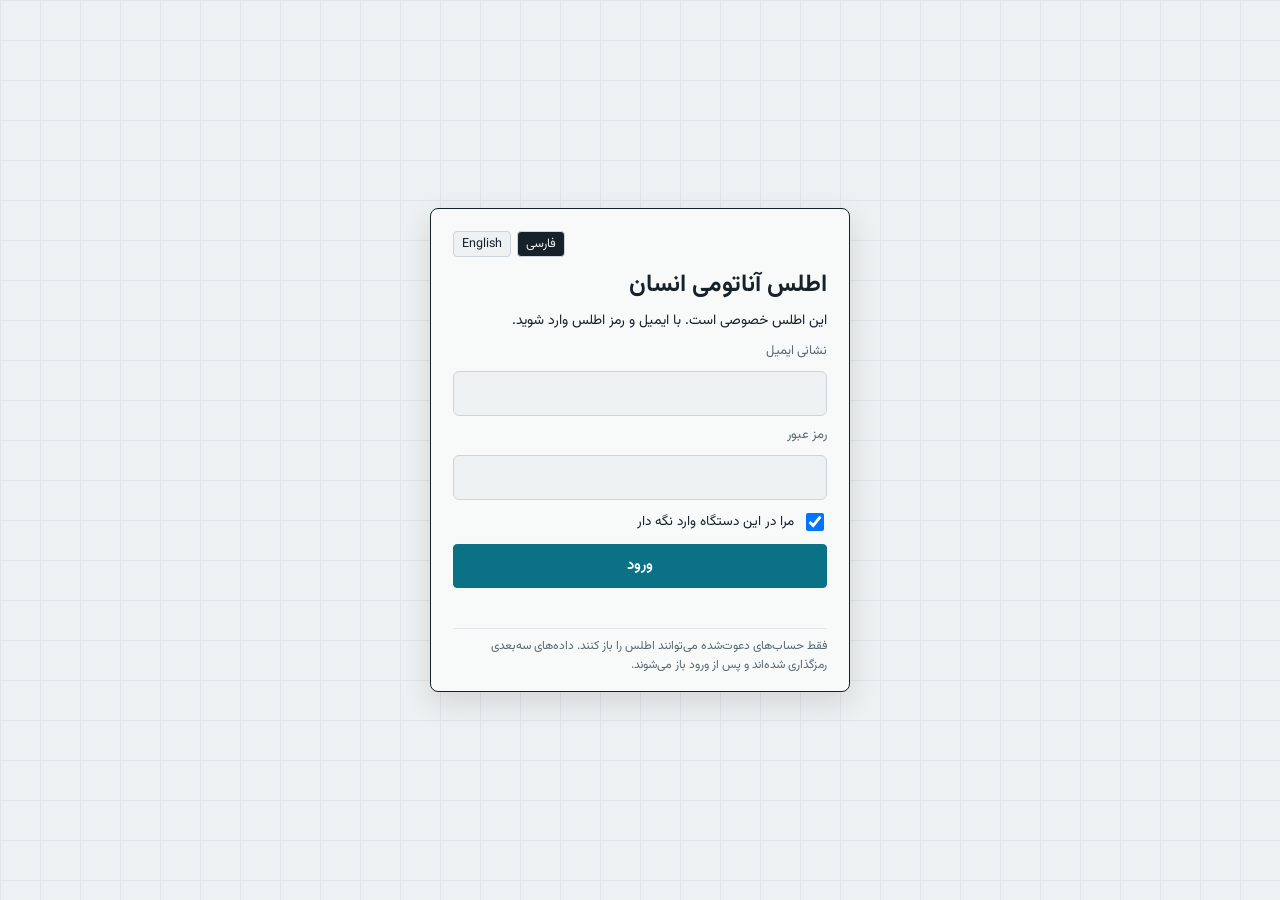
==== commit 5eb51209: "Atlas: email + password sign-in instead of email link The email link redirected to another app (Supa" ====
--- a/atlas/index.html
+++ b/atlas/index.html
@@ -255,6 +255,7 @@
 .loginbox .btn.primary { min-height: 44px; font-size: 15px; }
 .loginmsg { min-height: 1.4em; color: var(--open) !important; } .loginmsg.err { color: var(--closed) !important; }
 .loginfoot { font-size: 12px !important; color: var(--muted) !important; border-top: 1px solid var(--grid); padding-top: 8px; }
+.loginbox .rem { display: flex; gap: 8px; align-items: center; color: var(--ink); font-size: 13.5px; } .loginbox .rem input { min-height: 0; width: 18px; height: 18px; }
 .langrow { display: flex; gap: 6px; justify-content: flex-end; } .langrow button { background: var(--paper); border: 1px solid var(--line); border-radius: 4px; padding: 3px 8px; cursor: pointer; font-size: 12.5px; }
 .langrow button[aria-pressed="true"] { background: var(--ink); color: var(--paper); }
 @media (prefers-reduced-motion: reduce) { * { scroll-behavior: auto !important; } }
@@ -314,16 +315,16 @@
     <aside class="live" id="live"></aside>
   </div>
 </div>
-<script>window.ATLAS_SITE={"supabaseUrl":"https://kebpeiyvbyrdypckvdmc.supabase.co","anonKey":"sb_publishable_QF2dzyQ-wIO76RhGS-qZZw_L0MKU-uO","keyId":"v2","dataBase":"data/","build":"mvxqw3yu"};</script>
+<script>window.ATLAS_SITE={"supabaseUrl":"https://kebpeiyvbyrdypckvdmc.supabase.co","anonKey":"sb_publishable_QF2dzyQ-wIO76RhGS-qZZw_L0MKU-uO","keyId":"v2","dataBase":"data/","build":"mvxrzfz3"};</script>
 <script type="application/json" id="organ-data">{}</script>
 <script type="application/octet-stream" id="organ-geo"></script>
-<script>(()=>{var o_=Object.defineProperty;var l_=(s,e)=>{for(var t in e)o_(s,t,{get:e[t],enumerable:!0})};var Jf={};l_(Jf,{ACESFilmicToneMapping:()=>fu,AddEquation:()=>as,AddOperation:()=>pf,AdditiveAnimationBlendMode:()=>wu,AdditiveBlending:()=>ru,AgXToneMapping:()=>mu,AlphaFormat:()=>Su,AlwaysCompare:()=>Au,AlwaysDepth:()=>Ya,AlwaysStencilFunc:()=>yf,AmbientLight:()=>Yo,AnimationAction:()=>al,AnimationClip:()=>ns,AnimationLoader:()=>xh,AnimationMixer:()=>Lh,AnimationObjectGroup:()=>Ih,AnimationUtils:()=>_h,ArcCurve:()=>xo,ArrayCamera:()=>nl,ArrowHelper:()=>Qh,AttachedBindMode:()=>Jc,Audio:()=>sl,AudioAnalyser:()=>Ph,AudioContext:()=>ra,AudioListener:()=>Rh,AudioLoader:()=>Th,AxesHelper:()=>eu,BackSide:()=>hn,BasicDepthPacking:()=>xf,BasicShadowMap:()=>Gm,BatchedMesh:()=>ho,BezierInterpolant:()=>Xo,Bone:()=>Ur,BooleanKeyframeTrack:()=>hi,Box2:()=>ol,Box3:()=>Bt,Box3Helper:()=>Jh,BoxGeometry:()=>Ji,BoxHelper:()=>Yh,BufferAttribute:()=>bt,BufferGeometry:()=>Ye,BufferGeometryLoader:()=>tl,ByteType:()=>_u,Cache:()=>Jn,Camera:()=>Ws,CameraHelper:()=>$h,CanvasTexture:()=>mh,CapsuleGeometry:()=>mo,CatmullRomCurve3:()=>Os,CineonToneMapping:()=>du,CircleGeometry:()=>go,ClampToEdgeWrapping:()=>gn,Clock:()=>Bh,Color:()=>Me,ColorKeyframeTrack:()=>ea,ColorManagement:()=>rt,Compatibility:()=>Cg,CompressedArrayTexture:()=>fh,CompressedCubeTexture:()=>ph,CompressedTexture:()=>Fs,CompressedTextureLoader:()=>vh,ConeGeometry:()=>Zi,ConstantAlphaFactor:()=>uf,ConstantColorFactor:()=>cf,Controls:()=>oa,CubeCamera:()=>Xs,CubeDepthTexture:()=>kr,CubeReflectionMapping:()=>di,CubeRefractionMapping:()=>os,CubeTexture:()=>Yi,CubeTextureLoader:()=>yh,CubicBezierCurve:()=>Vr,CubicBezierCurve3:()=>vo,CubicInterpolant:()=>Wo,CullFaceBack:()=>su,CullFaceFront:()=>Xd,CullFaceFrontBack:()=>zm,CullFaceNone:()=>qd,Curve:()=>Tn,CurvePath:()=>So,CustomBlending:()=>Kd,CustomToneMapping:()=>pu,CylinderGeometry:()=>Gr,Cylindrical:()=>kh,Data3DTexture:()=>Cs,DataArrayTexture:()=>Rs,DataTexture:()=>bn,DataTextureLoader:()=>Sh,DataUtils:()=>nh,DecrementStencilOp:()=>ag,DecrementWrapStencilOp:()=>lg,DefaultLoadingManager:()=>Df,DepthFormat:()=>oi,DepthStencilFormat:()=>fi,DepthTexture:()=>ci,DetachedBindMode:()=>mf,DirectionalLight:()=>ss,DirectionalLightHelper:()=>Kh,DiscreteInterpolant:()=>qo,DodecahedronGeometry:()=>bo,DoubleSide:()=>Ln,DstAlphaFactor:()=>sf,DstColorFactor:()=>af,DynamicCopyUsage:()=>Mg,DynamicDrawUsage:()=>bg,DynamicReadUsage:()=>vg,EdgesGeometry:()=>_o,EllipseCurve:()=>Us,EqualCompare:()=>wf,EqualDepth:()=>Za,EqualStencilFunc:()=>dg,EquirectangularReflectionMapping:()=>ha,EquirectangularRefractionMapping:()=>ua,Euler:()=>On,EventDispatcher:()=>En,ExternalTexture:()=>zr,ExtrudeGeometry:()=>To,FileLoader:()=>zn,Float16BufferAttribute:()=>lh,Float32BufferAttribute:()=>Re,FloatType:()=>ln,Fog:()=>ro,FogExp2:()=>so,FramebufferTexture:()=>dh,FrontSide:()=>Li,Frustum:()=>li,FrustumArray:()=>Or,GLBufferAttribute:()=>Oh,GLSL1:()=>Eg,GLSL3:()=>Ru,GreaterCompare:()=>Ef,GreaterDepth:()=>eo,GreaterEqualCompare:()=>Tu,GreaterEqualDepth:()=>Qa,GreaterEqualStencilFunc:()=>gg,GreaterStencilFunc:()=>pg,GridHelper:()=>Xh,Group:()=>Fn,HTMLTexture:()=>gh,HalfFloatType:()=>Vn,HemisphereLight:()=>Vs,HemisphereLightHelper:()=>qh,IcosahedronGeometry:()=>Ao,ImageBitmapLoader:()=>Eh,ImageLoader:()=>is,ImageUtils:()=>io,IncrementStencilOp:()=>rg,IncrementWrapStencilOp:()=>og,InstancedBufferAttribute:()=>Ai,InstancedBufferGeometry:()=>el,InstancedInterleavedBuffer:()=>Uh,InstancedMesh:()=>Ns,Int16BufferAttribute:()=>ah,Int32BufferAttribute:()=>oh,Int8BufferAttribute:()=>ih,IntType:()=>hl,InterleavedBuffer:()=>Ds,InterleavedBufferAttribute:()=>$i,Interpolant:()=>Ci,InterpolateBezier:()=>Zc,InterpolateDiscrete:()=>Tr,InterpolateLinear:()=>no,InterpolateSmooth:()=>Wa,InterpolationSamplingMode:()=>Rg,InterpolationSamplingType:()=>Ag,InvertStencilOp:()=>cg,KeepStencilOp:()=>qa,KeyframeTrack:()=>xn,LOD:()=>oo,LatheGeometry:()=>Ro,Layers:()=>Ps,LessCompare:()=>Mf,LessDepth:()=>Ja,LessEqualCompare:()=>Eu,LessEqualDepth:()=>Ts,LessEqualStencilFunc:()=>fg,LessStencilFunc:()=>ug,Light:()=>ei,LightProbe:()=>Zo,LightShadow:()=>Hs,Line:()=>Qn,Line3:()=>Gh,LineBasicMaterial:()=>Jt,LineCurve:()=>Hr,LineCurve3:()=>yo,LineDashedMaterial:()=>Ho,LineLoop:()=>uo,LineSegments:()=>In,LinearFilter:()=>At,LinearInterpolant:()=>Qr,LinearMipMapLinearFilter:()=>Xm,LinearMipMapNearestFilter:()=>qm,LinearMipmapLinearFilter:()=>Gn,LinearMipmapNearestFilter:()=>da,LinearSRGBColorSpace:()=>Rr,LinearToneMapping:()=>hu,LinearTransfer:()=>Cr,Loader:()=>Qt,LoaderUtils:()=>sa,LoadingManager:()=>na,LoopOnce:()=>gf,LoopPingPong:()=>_f,LoopRepeat:()=>bf,MOUSE:()=>Pi,Material:()=>Ht,MaterialBlending:()=>Vm,MaterialLoader:()=>Qo,MathUtils:()=>va,Matrix2:()=>zh,Matrix3:()=>$e,Matrix4:()=>qe,MaxEquation:()=>Zd,Mesh:()=>Pt,MeshBasicMaterial:()=>Bn,MeshDepthMaterial:()=>Jr,MeshDistanceMaterial:()=>Zr,MeshLambertMaterial:()=>Go,MeshMatcapMaterial:()=>Vo,MeshNormalMaterial:()=>zo,MeshPhongMaterial:()=>Bo,MeshPhysicalMaterial:()=>Oo,MeshStandardMaterial:()=>ts,MeshToonMaterial:()=>ko,MinEquation:()=>Jd,MirroredRepeatWrapping:()=>Er,MixOperation:()=>ff,MultiplyBlending:()=>ou,MultiplyOperation:()=>ca,NearestFilter:()=>Dt,NearestMipMapLinearFilter:()=>Wm,NearestMipMapNearestFilter:()=>Hm,NearestMipmapLinearFilter:()=>Ys,NearestMipmapNearestFilter:()=>bu,NeutralToneMapping:()=>gu,NeverCompare:()=>Sf,NeverDepth:()=>$a,NeverStencilFunc:()=>hg,NoBlending:()=>rs,NoColorSpace:()=>mi,NoNormalPacking:()=>eg,NoToneMapping:()=>ti,NormalAnimationBlendMode:()=>Xl,NormalBlending:()=>$s,NormalGAPacking:()=>ng,NormalRGPacking:()=>tg,NotEqualCompare:()=>Tf,NotEqualDepth:()=>to,NotEqualStencilFunc:()=>mg,NumberKeyframeTrack:()=>zs,Object3D:()=>ut,ObjectLoader:()=>wh,ObjectSpaceNormalMap:()=>vf,OctahedronGeometry:()=>Kr,OneFactor:()=>ef,OneMinusConstantAlphaFactor:()=>df,OneMinusConstantColorFactor:()=>hf,OneMinusDstAlphaFactor:()=>rf,OneMinusDstColorFactor:()=>of,OneMinusSrcAlphaFactor:()=>cu,OneMinusSrcColorFactor:()=>nf,OrthographicCamera:()=>qs,PCFShadowMap:()=>la,PCFSoftShadowMap:()=>jd,PMREMGenerator:()=>Yl,Path:()=>Qi,PerspectiveCamera:()=>Ut,Plane:()=>Mn,PlaneGeometry:()=>ks,PlaneHelper:()=>Zh,PointLight:()=>$o,PointLightHelper:()=>Wh,Points:()=>fo,PointsMaterial:()=>Br,PolarGridHelper:()=>jh,PolyhedronGeometry:()=>Ri,PositionalAudio:()=>Ch,PropertyBinding:()=>xt,PropertyMixer:()=>rl,QuadraticBezierCurve:()=>Wr,QuadraticBezierCurve3:()=>qr,Quaternion:()=>Ot,QuaternionKeyframeTrack:()=>Gs,QuaternionLinearInterpolant:()=>jo,R11_EAC_Format:()=>Ml,RED_GREEN_RGTC2_Format:()=>xa,RED_RGTC1_Format:()=>Hl,REVISION:()=>ll,RG11_EAC_Format:()=>_a,RGBADepthPacking:()=>Jm,RGBAFormat:()=>_n,RGBAIntegerFormat:()=>ml,RGBA_ASTC_10x10_Format:()=>Ol,RGBA_ASTC_10x5_Format:()=>Nl,RGBA_ASTC_10x6_Format:()=>Fl,RGBA_ASTC_10x8_Format:()=>Ul,RGBA_ASTC_12x10_Format:()=>Bl,RGBA_ASTC_12x12_Format:()=>kl,RGBA_ASTC_4x4_Format:()=>Tl,RGBA_ASTC_5x4_Format:()=>Al,RGBA_ASTC_5x5_Format:()=>Rl,RGBA_ASTC_6x5_Format:()=>Cl,RGBA_ASTC_6x6_Format:()=>Pl,RGBA_ASTC_8x5_Format:()=>Il,RGBA_ASTC_8x6_Format:()=>Ll,RGBA_ASTC_8x8_Format:()=>Dl,RGBA_BPTC_Format:()=>zl,RGBA_ETC2_EAC_Format:()=>Sl,RGBA_PVRTC_2BPPV1_Format:()=>xl,RGBA_PVRTC_4BPPV1_Format:()=>_l,RGBA_S3TC_DXT1_Format:()=>ma,RGBA_S3TC_DXT3_Format:()=>ga,RGBA_S3TC_DXT5_Format:()=>ba,RGBDepthPacking:()=>Zm,RGBFormat:()=>Mu,RGBIntegerFormat:()=>jm,RGB_BPTC_SIGNED_Format:()=>Gl,RGB_BPTC_UNSIGNED_Format:()=>Vl,RGB_ETC1_Format:()=>vl,RGB_ETC2_Format:()=>yl,RGB_PVRTC_2BPPV1_Format:()=>bl,RGB_PVRTC_4BPPV1_Format:()=>gl,RGB_S3TC_DXT1_Format:()=>pa,RGDepthPacking:()=>Qm,RGFormat:()=>Di,RGIntegerFormat:()=>pl,RawShaderMaterial:()=>Yr,Ray:()=>Zn,Raycaster:()=>aa,RectAreaLight:()=>Jo,RedFormat:()=>fl,RedIntegerFormat:()=>fa,ReinhardToneMapping:()=>uu,RenderObjectRefreshType:()=>Pg,RenderTarget:()=>Lr,RenderTarget3D:()=>Dh,RepeatWrapping:()=>wr,ReplaceStencilOp:()=>sg,ReverseSubtractEquation:()=>Yd,RingGeometry:()=>Co,SIGNED_R11_EAC_Format:()=>wl,SIGNED_RED_GREEN_RGTC2_Format:()=>ql,SIGNED_RED_RGTC1_Format:()=>Wl,SIGNED_RG11_EAC_Format:()=>El,SRGBColorSpace:()=>mn,SRGBTransfer:()=>gt,Scene:()=>Ls,ShaderChunk:()=>tt,ShaderLib:()=>ni,ShaderMaterial:()=>kn,ShadowMaterial:()=>Uo,Shape:()=>es,ShapeGeometry:()=>Po,ShapePath:()=>tu,ShapeUtils:()=>Un,ShortType:()=>xu,Skeleton:()=>co,SkeletonHelper:()=>Hh,SkinnedMesh:()=>lo,Source:()=>Qc,Sphere:()=>Vt,SphereGeometry:()=>$r,Spherical:()=>js,SphericalHarmonics3:()=>ia,SplineCurve:()=>Xr,SpotLight:()=>Ko,SpotLightHelper:()=>Vh,Sprite:()=>ao,SpriteMaterial:()=>Fr,SrcAlphaFactor:()=>lu,SrcAlphaSaturateFactor:()=>lf,SrcColorFactor:()=>tf,StaticCopyUsage:()=>Sg,StaticDrawUsage:()=>jl,StaticReadUsage:()=>xg,StereoCamera:()=>Ah,StreamCopyUsage:()=>wg,StreamDrawUsage:()=>_g,StreamReadUsage:()=>yg,StringKeyframeTrack:()=>ui,SubtractEquation:()=>$d,SubtractiveBlending:()=>au,TOUCH:()=>Ii,TangentSpaceNormalMap:()=>pi,TetrahedronGeometry:()=>Io,Texture:()=>Nt,TextureLoader:()=>Mh,TextureSource:()=>Pn,TextureUtils:()=>nu,Timer:()=>il,TimestampQuery:()=>Tg,TorusGeometry:()=>Lo,TorusKnotGeometry:()=>Do,Triangle:()=>Yn,TriangleFanDrawMode:()=>Ym,TriangleStripDrawMode:()=>$m,TrianglesDrawMode:()=>Km,TubeGeometry:()=>No,UVMapping:()=>cl,Uint16BufferAttribute:()=>Dr,Uint32BufferAttribute:()=>Nr,Uint8BufferAttribute:()=>sh,Uint8ClampedBufferAttribute:()=>rh,Uniform:()=>Nh,UniformsGroup:()=>Fh,UniformsLib:()=>Ee,UniformsUtils:()=>Lf,UnsignedByteType:()=>vn,UnsignedInt101111Type:()=>yu,UnsignedInt248Type:()=>ls,UnsignedInt5999Type:()=>vu,UnsignedIntType:()=>Dn,UnsignedShort4444Type:()=>ul,UnsignedShort5551Type:()=>dl,UnsignedShortType:()=>Js,VSMShadowMap:()=>Ks,Vector2:()=>Y,Vector3:()=>R,Vector4:()=>vt,VectorKeyframeTrack:()=>ta,VideoFrameTexture:()=>uh,VideoTexture:()=>po,WebGL3DRenderTarget:()=>th,WebGLArrayRenderTarget:()=>eh,WebGLCoordinateSystem:()=>wn,WebGLCubeRenderTarget:()=>Sa,WebGLRenderTarget:()=>cn,WebGLRenderer:()=>Jl,WebGLUtils:()=>wb,WebGPUCoordinateSystem:()=>ji,WebXRController:()=>Is,WireframeGeometry:()=>Fo,WrapAroundEnding:()=>Ar,ZeroCurvatureEnding:()=>qi,ZeroFactor:()=>Qd,ZeroSlopeEnding:()=>Xi,ZeroStencilOp:()=>ig,createCanvasElement:()=>Af,error:()=>Ue,getConsoleFunction:()=>Dg,log:()=>Ir,setConsoleFunction:()=>Lg,warn:()=>ye,warnOnce:()=>ai});var ll="187dev",Pi={LEFT:0,MIDDLE:1,RIGHT:2,ROTATE:0,DOLLY:1,PAN:2},Ii={ROTATE:0,PAN:1,DOLLY_PAN:2,DOLLY_ROTATE:3},qd=0,su=1,Xd=2,zm=3,Gm=0,la=1,jd=2,Ks=3,Li=0,hn=1,Ln=2,rs=0,$s=1,ru=2,au=3,ou=4,Kd=5,Vm=6,as=100,$d=101,Yd=102,Jd=103,Zd=104,Qd=200,ef=201,tf=202,nf=203,lu=204,cu=205,sf=206,rf=207,af=208,of=209,lf=210,cf=211,hf=212,uf=213,df=214,$a=0,Ya=1,Ja=2,Ts=3,Za=4,Qa=5,eo=6,to=7,ca=0,ff=1,pf=2,ti=0,hu=1,uu=2,du=3,fu=4,pu=5,mu=6,gu=7,Jc="attached",mf="detached",cl=300,di=301,os=302,ha=303,ua=304,wr=1e3,gn=1001,Er=1002,Dt=1003,bu=1004,Hm=1004,Ys=1005,Wm=1005,At=1006,da=1007,qm=1007,Gn=1008,Xm=1008,vn=1009,_u=1010,xu=1011,Js=1012,hl=1013,Dn=1014,ln=1015,Vn=1016,ul=1017,dl=1018,ls=1020,vu=35902,yu=35899,Su=1021,Mu=1022,_n=1023,oi=1026,fi=1027,fl=1028,fa=1029,Di=1030,pl=1031,jm=1032,ml=1033,pa=33776,ma=33777,ga=33778,ba=33779,gl=35840,bl=35841,_l=35842,xl=35843,vl=36196,yl=37492,Sl=37496,Ml=37488,wl=37489,_a=37490,El=37491,Tl=37808,Al=37809,Rl=37810,Cl=37811,Pl=37812,Il=37813,Ll=37814,Dl=37815,Nl=37816,Fl=37817,Ul=37818,Ol=37819,Bl=37820,kl=37821,zl=36492,Gl=36494,Vl=36495,Hl=36283,Wl=36284,xa=36285,ql=36286,gf=2200,bf=2201,_f=2202,Tr=2300,no=2301,Wa=2302,Zc=2303,qi=2400,Xi=2401,Ar=2402,Xl=2500,wu=2501,Km=0,$m=1,Ym=2,xf=3200,Jm=3201,Zm=3202,Qm=3203,pi=0,vf=1,mi="",mn="srgb",Rr="srgb-linear",Cr="linear",gt="srgb",eg="",tg="rg",ng="ga",ig=0,qa=7680,sg=7681,rg=7682,ag=7683,og=34055,lg=34056,cg=5386,hg=512,ug=513,dg=514,fg=515,pg=516,mg=517,gg=518,yf=519,Sf=512,Mf=513,wf=514,Eu=515,Ef=516,Tf=517,Tu=518,Au=519,jl=35044,bg=35048,_g=35040,xg=35045,vg=35049,yg=35041,Sg=35046,Mg=35050,wg=35042,Eg="100",Ru="300 es",wn=2e3,ji=2001,Tg={COMPUTE:"compute",RENDER:"render"},Ag={PERSPECTIVE:"perspective",LINEAR:"linear",FLAT:"flat"},Rg={NORMAL:"normal",CENTROID:"centroid",SAMPLE:"sample",FIRST:"first",EITHER:"either"},Cg={TEXTURE_COMPARE:"depthTextureCompare"},Pg={NONE:0,SHARED:1,FULL:2};function c_(s){for(let e=s.length-1;e>=0;--e)if(s[e]>=65535)return!0;return!1}var h_={Int8Array,Uint8Array,Uint8ClampedArray,Int16Array,Uint16Array,Int32Array,Uint32Array,Float32Array,Float64Array};function yr(s,e){return new h_[s](e)}function Ig(s){return ArrayBuffer.isView(s)&&!(s instanceof DataView)}function Pr(s){return document.createElementNS("http://www.w3.org/1999/xhtml",s)}function Af(){let s=Pr("canvas");return s.style.display="block",s}var Tp={},Ki=null;function Lg(s){Ki=s}function Dg(){return Ki}function Ir(...s){let e="THREE."+s.shift();Ki?Ki("log",e,...s):console.log(e,...s)}function Ng(s){let e=s[0];if(typeof e=="string"&&e.startsWith("TSL:")){let t=s[1];t&&t.isStackTrace?s[0]+=" "+t.getLocation():s[1]='Stack trace not available. Enable "THREE.Node.captureStackTrace" to capture stack traces.'}return s}function ye(...s){s=Ng(s);let e="THREE."+s.shift();if(Ki)Ki("warn",e,...s);else{let t=s[0];t&&t.isStackTrace?console.warn(t.getError(e)):console.warn(e,...s)}}function Ue(...s){s=Ng(s);let e="THREE."+s.shift();if(Ki)Ki("error",e,...s);else{let t=s[0];t&&t.isStackTrace?console.error(t.getError(e)):console.error(e,...s)}}function ai(...s){let e=s.join(" ");e in Tp||(Tp[e]=!0,ye(...s))}function Fg(s,e,t){return new Promise(function(n,i){function r(){switch(s.clientWaitSync(e,s.SYNC_FLUSH_COMMANDS_BIT,0)){case s.WAIT_FAILED:i();break;case s.TIMEOUT_EXPIRED:setTimeout(r,t);break;default:n()}}setTimeout(r,t)})}var Ug={[$a]:$a,[Ja]:eo,[Za]:Za,[Ts]:Qa,[Ya]:Ya,[eo]:Ja,[to]:to,[Qa]:Ts},En=class{addEventListener(e,t){this._listeners===void 0&&(this._listeners={});let n=this._listeners;n[e]===void 0&&(n[e]=[]),n[e].indexOf(t)===-1&&n[e].push(t)}hasEventListener(e,t){let n=this._listeners;return n===void 0?!1:n[e]!==void 0&&n[e].indexOf(t)!==-1}removeEventListener(e,t){let n=this._listeners;if(n===void 0)return;let i=n[e];if(i!==void 0){let r=i.indexOf(t);r!==-1&&i.splice(r,1)}}dispatchEvent(e){let t=this._listeners;if(t===void 0)return;let n=t[e.type];if(n!==void 0){e.target=this;let i=n.slice(0);for(let r=0,a=i.length;r<a;r++)i[r].call(this,e);e.target=null}}},sn=["00","01","02","03","04","05","06","07","08","09","0a","0b","0c","0d","0e","0f","10","11","12","13","14","15","16","17","18","19","1a","1b","1c","1d","1e","1f","20","21","22","23","24","25","26","27","28","29","2a","2b","2c","2d","2e","2f","30","31","32","33","34","35","36","37","38","39","3a","3b","3c","3d","3e","3f","40","41","42","43","44","45","46","47","48","49","4a","4b","4c","4d","4e","4f","50","51","52","53","54","55","56","57","58","59","5a","5b","5c","5d","5e","5f","60","61","62","63","64","65","66","67","68","69","6a","6b","6c","6d","6e","6f","70","71","72","73","74","75","76","77","78","79","7a","7b","7c","7d","7e","7f","80","81","82","83","84","85","86","87","88","89","8a","8b","8c","8d","8e","8f","90","91","92","93","94","95","96","97","98","99","9a","9b","9c","9d","9e","9f","a0","a1","a2","a3","a4","a5","a6","a7","a8","a9","aa","ab","ac","ad","ae","af","b0","b1","b2","b3","b4","b5","b6","b7","b8","b9","ba","bb","bc","bd","be","bf","c0","c1","c2","c3","c4","c5","c6","c7","c8","c9","ca","cb","cc","cd","ce","cf","d0","d1","d2","d3","d4","d5","d6","d7","d8","d9","da","db","dc","dd","de","df","e0","e1","e2","e3","e4","e5","e6","e7","e8","e9","ea","eb","ec","ed","ee","ef","f0","f1","f2","f3","f4","f5","f6","f7","f8","f9","fa","fb","fc","fd","fe","ff"],Ap=1234567,Es=Math.PI/180,As=180/Math.PI;function Hn(){let s=Math.random()*4294967295|0,e=Math.random()*4294967295|0,t=Math.random()*4294967295|0,n=Math.random()*4294967295|0;return(sn[s&255]+sn[s>>8&255]+sn[s>>16&255]+sn[s>>24&255]+"-"+sn[e&255]+sn[e>>8&255]+"-"+sn[e>>16&15|64]+sn[e>>24&255]+"-"+sn[t&63|128]+sn[t>>8&255]+"-"+sn[t>>16&255]+sn[t>>24&255]+sn[n&255]+sn[n>>8&255]+sn[n>>16&255]+sn[n>>24&255]).toLowerCase()}function je(s,e,t){return Math.max(e,Math.min(t,s))}function Rf(s,e){return(s%e+e)%e}function u_(s,e,t,n,i){return n+(s-e)*(i-n)/(t-e)}function d_(s,e,t){return s!==e?(t-s)/(e-s):0}function Xa(s,e,t){return(1-t)*s+t*e}function f_(s,e,t,n){return Xa(s,e,1-Math.exp(-t*n))}function p_(s,e=1){return e-Math.abs(Rf(s,e*2)-e)}function m_(s,e,t){return s<=e?0:s>=t?1:(s=(s-e)/(t-e),s*s*(3-2*s))}function g_(s,e,t){return s<=e?0:s>=t?1:(s=(s-e)/(t-e),s*s*s*(s*(s*6-15)+10))}function b_(s,e){return s+Math.floor(Math.random()*(e-s+1))}function __(s,e){return s+Math.random()*(e-s)}function x_(s){return s*(.5-Math.random())}function v_(s){s!==void 0&&(Ap=s);let e=Ap+=1831565813;return e=Math.imul(e^e>>>15,e|1),e^=e+Math.imul(e^e>>>7,e|61),((e^e>>>14)>>>0)/4294967296}function y_(s){return s*Es}function S_(s){return s*As}function M_(s){return s>0&&Number.isInteger(s)&&2**Math.round(Math.log2(s))===s}function w_(s){return Math.pow(2,Math.ceil(Math.log(s)/Math.LN2))}function Cf(s){return Math.pow(2,Math.floor(Math.log(s)/Math.LN2))}function E_(s,e,t,n,i){let r=Math.cos,a=Math.sin,o=r(t/2),l=a(t/2),c=r((e+n)/2),h=a((e+n)/2),u=r((e-n)/2),d=a((e-n)/2),f=r((n-e)/2),m=a((n-e)/2);switch(i){case"XYX":s.set(o*h,l*u,l*d,o*c);break;case"YZY":s.set(l*d,o*h,l*u,o*c);break;case"ZXZ":s.set(l*u,l*d,o*h,o*c);break;case"XZX":s.set(o*h,l*m,l*f,o*c);break;case"YXY":s.set(l*f,o*h,l*m,o*c);break;case"ZYZ":s.set(l*m,l*f,o*h,o*c);break;default:ye("MathUtils: .setQuaternionFromProperEuler() encountered an unknown order: "+i)}}function Cu(s){switch(s.constructor){case Uint32Array:return 4294967295;case Uint16Array:return 65535;case Uint8Array:case Uint8ClampedArray:return 255;case Int32Array:return 2147483647;case Int16Array:return 32767;case Int8Array:return 127;default:return}}function ws(s,e){if(e.constructor===Float32Array)return s;let t=Cu(e);if(t===void 0)throw new Error("THREE.MathUtils: Invalid component type.");return Math.max(s/t,-1)}function on(s,e){if(e.constructor===Float32Array)return s;let t=Cu(e);if(t===void 0)throw new Error("THREE.MathUtils: Invalid component type.");return Math.round(s*t)}var va={DEG2RAD:Es,RAD2DEG:As,generateUUID:Hn,clamp:je,euclideanModulo:Rf,mapLinear:u_,inverseLerp:d_,lerp:Xa,damp:f_,pingpong:p_,smoothstep:m_,smootherstep:g_,randInt:b_,randFloat:__,randFloatSpread:x_,seededRandom:v_,degToRad:y_,radToDeg:S_,isPowerOfTwo:M_,ceilPowerOfTwo:w_,floorPowerOfTwo:Cf,setQuaternionFromProperEuler:E_,normalize:on,denormalize:ws},Uf=class Uf{constructor(e=0,t=0){this.x=e,this.y=t}get width(){return this.x}set width(e){this.x=e}get height(){return this.y}set height(e){this.y=e}set(e,t){return this.x=e,this.y=t,this}setScalar(e){return this.x=e,this.y=e,this}setX(e){return this.x=e,this}setY(e){return this.y=e,this}setComponent(e,t){switch(e){case 0:this.x=t;break;case 1:this.y=t;break;default:throw new Error("THREE.Vector2: index is out of range: "+e)}return this}getComponent(e){switch(e){case 0:return this.x;case 1:return this.y;default:throw new Error("THREE.Vector2: index is out of range: "+e)}}clone(){return new this.constructor(this.x,this.y)}copy(e){return this.x=e.x,this.y=e.y,this}add(e){return this.x+=e.x,this.y+=e.y,this}addScalar(e){return this.x+=e,this.y+=e,this}addVectors(e,t){return this.x=e.x+t.x,this.y=e.y+t.y,this}addScaledVector(e,t){return this.x+=e.x*t,this.y+=e.y*t,this}sub(e){return this.x-=e.x,this.y-=e.y,this}subScalar(e){return this.x-=e,this.y-=e,this}subVectors(e,t){return this.x=e.x-t.x,this.y=e.y-t.y,this}multiply(e){return this.x*=e.x,this.y*=e.y,this}multiplyScalar(e){return this.x*=e,this.y*=e,this}divide(e){return this.x/=e.x,this.y/=e.y,this}divideScalar(e){return this.multiplyScalar(1/e)}applyMatrix3(e){let t=this.x,n=this.y,i=e.elements;return this.x=i[0]*t+i[3]*n+i[6],this.y=i[1]*t+i[4]*n+i[7],this}min(e){return this.x=Math.min(this.x,e.x),this.y=Math.min(this.y,e.y),this}max(e){return this.x=Math.max(this.x,e.x),this.y=Math.max(this.y,e.y),this}clamp(e,t){return this.x=je(this.x,e.x,t.x),this.y=je(this.y,e.y,t.y),this}clampScalar(e,t){return this.x=je(this.x,e,t),this.y=je(this.y,e,t),this}clampLength(e,t){let n=this.length();return this.divideScalar(n||1).multiplyScalar(je(n,e,t))}floor(){return this.x=Math.floor(this.x),this.y=Math.floor(this.y),this}ceil(){return this.x=Math.ceil(this.x),this.y=Math.ceil(this.y),this}round(){return this.x=Math.round(this.x),this.y=Math.round(this.y),this}roundToZero(){return this.x=Math.trunc(this.x),this.y=Math.trunc(this.y),this}negate(){return this.x=-this.x,this.y=-this.y,this}dot(e){return this.x*e.x+this.y*e.y}cross(e){return this.x*e.y-this.y*e.x}lengthSq(){return this.x*this.x+this.y*this.y}length(){return Math.sqrt(this.x*this.x+this.y*this.y)}manhattanLength(){return Math.abs(this.x)+Math.abs(this.y)}normalize(){return this.divideScalar(this.length()||1)}angle(){return Math.atan2(-this.y,-this.x)+Math.PI}angleTo(e){let t=Math.sqrt(this.lengthSq()*e.lengthSq());if(t===0)return Math.PI/2;let n=this.dot(e)/t;return Math.acos(je(n,-1,1))}distanceTo(e){return Math.sqrt(this.distanceToSquared(e))}distanceToSquared(e){let t=this.x-e.x,n=this.y-e.y;return t*t+n*n}manhattanDistanceTo(e){return Math.abs(this.x-e.x)+Math.abs(this.y-e.y)}setLength(e){return this.normalize().multiplyScalar(e)}lerp(e,t){return this.x+=(e.x-this.x)*t,this.y+=(e.y-this.y)*t,this}lerpVectors(e,t,n){return this.x=e.x+(t.x-e.x)*n,this.y=e.y+(t.y-e.y)*n,this}equals(e){return e.x===this.x&&e.y===this.y}fromArray(e,t=0){return this.x=e[t],this.y=e[t+1],this}toArray(e=[],t=0){return e[t]=this.x,e[t+1]=this.y,e}fromBufferAttribute(e,t){return this.x=e.getX(t),this.y=e.getY(t),this}rotateAround(e,t){let n=Math.cos(t),i=Math.sin(t),r=this.x-e.x,a=this.y-e.y;return this.x=r*n-a*i+e.x,this.y=r*i+a*n+e.y,this}random(){return this.x=Math.random(),this.y=Math.random(),this}*[Symbol.iterator](){yield this.x,yield this.y}};Uf.prototype.isVector2=!0;var Y=Uf,Ot=class{constructor(e=0,t=0,n=0,i=1){this.isQuaternion=!0,this._x=e,this._y=t,this._z=n,this._w=i}static slerpFlat(e,t,n,i,r,a,o){let l=n[i+0],c=n[i+1],h=n[i+2],u=n[i+3],d=r[a+0],f=r[a+1],m=r[a+2],b=r[a+3];if(u!==b||l!==d||c!==f||h!==m){let g=l*d+c*f+h*m+u*b;g<0&&(d=-d,f=-f,m=-m,b=-b,g=-g);let p=1-o;if(g<.9995){let _=Math.acos(g),y=Math.sin(_);p=Math.sin(p*_)/y,o=Math.sin(o*_)/y,l=l*p+d*o,c=c*p+f*o,h=h*p+m*o,u=u*p+b*o}else{l=l*p+d*o,c=c*p+f*o,h=h*p+m*o,u=u*p+b*o;let _=1/Math.sqrt(l*l+c*c+h*h+u*u);l*=_,c*=_,h*=_,u*=_}}e[t]=l,e[t+1]=c,e[t+2]=h,e[t+3]=u}static multiplyQuaternionsFlat(e,t,n,i,r,a){let o=n[i],l=n[i+1],c=n[i+2],h=n[i+3],u=r[a],d=r[a+1],f=r[a+2],m=r[a+3];return e[t]=o*m+h*u+l*f-c*d,e[t+1]=l*m+h*d+c*u-o*f,e[t+2]=c*m+h*f+o*d-l*u,e[t+3]=h*m-o*u-l*d-c*f,e}get x(){return this._x}set x(e){this._x=e,this._onChangeCallback()}get y(){return this._y}set y(e){this._y=e,this._onChangeCallback()}get z(){return this._z}set z(e){this._z=e,this._onChangeCallback()}get w(){return this._w}set w(e){this._w=e,this._onChangeCallback()}set(e,t,n,i){return this._x=e,this._y=t,this._z=n,this._w=i,this._onChangeCallback(),this}clone(){return new this.constructor(this._x,this._y,this._z,this._w)}copy(e){return this._x=e.x,this._y=e.y,this._z=e.z,this._w=e.w,this._onChangeCallback(),this}setFromEuler(e,t=!0){let n=e._x,i=e._y,r=e._z,a=e._order,o=Math.cos,l=Math.sin,c=o(n/2),h=o(i/2),u=o(r/2),d=l(n/2),f=l(i/2),m=l(r/2);switch(a){case"XYZ":this._x=d*h*u+c*f*m,this._y=c*f*u-d*h*m,this._z=c*h*m+d*f*u,this._w=c*h*u-d*f*m;break;case"YXZ":this._x=d*h*u+c*f*m,this._y=c*f*u-d*h*m,this._z=c*h*m-d*f*u,this._w=c*h*u+d*f*m;break;case"ZXY":this._x=d*h*u-c*f*m,this._y=c*f*u+d*h*m,this._z=c*h*m+d*f*u,this._w=c*h*u-d*f*m;break;case"ZYX":this._x=d*h*u-c*f*m,this._y=c*f*u+d*h*m,this._z=c*h*m-d*f*u,this._w=c*h*u+d*f*m;break;case"YZX":this._x=d*h*u+c*f*m,this._y=c*f*u+d*h*m,this._z=c*h*m-d*f*u,this._w=c*h*u-d*f*m;break;case"XZY":this._x=d*h*u-c*f*m,this._y=c*f*u-d*h*m,this._z=c*h*m+d*f*u,this._w=c*h*u+d*f*m;break;default:ye("Quaternion: .setFromEuler() encountered an unknown order: "+a)}return t===!0&&this._onChangeCallback(),this}setFromAxisAngle(e,t){let n=t/2,i=Math.sin(n);return this._x=e.x*i,this._y=e.y*i,this._z=e.z*i,this._w=Math.cos(n),this._onChangeCallback(),this}setFromRotationMatrix(e){let t=e.elements,n=t[0],i=t[4],r=t[8],a=t[1],o=t[5],l=t[9],c=t[2],h=t[6],u=t[10],d=n+o+u;if(d>0){let f=.5/Math.sqrt(d+1);this._w=.25/f,this._x=(h-l)*f,this._y=(r-c)*f,this._z=(a-i)*f}else if(n>o&&n>u){let f=2*Math.sqrt(1+n-o-u);this._w=(h-l)/f,this._x=.25*f,this._y=(i+a)/f,this._z=(r+c)/f}else if(o>u){let f=2*Math.sqrt(1+o-n-u);this._w=(r-c)/f,this._x=(i+a)/f,this._y=.25*f,this._z=(l+h)/f}else{let f=2*Math.sqrt(1+u-n-o);this._w=(a-i)/f,this._x=(r+c)/f,this._y=(l+h)/f,this._z=.25*f}return this._onChangeCallback(),this}setFromUnitVectors(e,t){let n=e.dot(t)+1;return n<1e-8?(n=0,Math.abs(e.x)>Math.abs(e.z)?(this._x=-e.y,this._y=e.x,this._z=0,this._w=n):(this._x=0,this._y=-e.z,this._z=e.y,this._w=n)):(this._x=e.y*t.z-e.z*t.y,this._y=e.z*t.x-e.x*t.z,this._z=e.x*t.y-e.y*t.x,this._w=n),this.normalize()}angleTo(e){return 2*Math.acos(Math.abs(je(this.dot(e),-1,1)))}rotateTowards(e,t){let n=this.angleTo(e);if(n===0)return this;let i=Math.min(1,t/n);return this.slerp(e,i),this}identity(){return this.set(0,0,0,1)}invert(){return this.conjugate()}conjugate(){return this._x*=-1,this._y*=-1,this._z*=-1,this._onChangeCallback(),this}dot(e){return this._x*e._x+this._y*e._y+this._z*e._z+this._w*e._w}lengthSq(){return this._x*this._x+this._y*this._y+this._z*this._z+this._w*this._w}length(){return Math.sqrt(this._x*this._x+this._y*this._y+this._z*this._z+this._w*this._w)}normalize(){let e=this.length();return e===0?(this._x=0,this._y=0,this._z=0,this._w=1):(e=1/e,this._x=this._x*e,this._y=this._y*e,this._z=this._z*e,this._w=this._w*e),this._onChangeCallback(),this}multiply(e){return this.multiplyQuaternions(this,e)}premultiply(e){return this.multiplyQuaternions(e,this)}multiplyQuaternions(e,t){let n=e._x,i=e._y,r=e._z,a=e._w,o=t._x,l=t._y,c=t._z,h=t._w;return this._x=n*h+a*o+i*c-r*l,this._y=i*h+a*l+r*o-n*c,this._z=r*h+a*c+n*l-i*o,this._w=a*h-n*o-i*l-r*c,this._onChangeCallback(),this}slerp(e,t){let n=e._x,i=e._y,r=e._z,a=e._w,o=this.dot(e);o<0&&(n=-n,i=-i,r=-r,a=-a,o=-o);let l=1-t;if(o<.9995){let c=Math.acos(o),h=Math.sin(c);l=Math.sin(l*c)/h,t=Math.sin(t*c)/h,this._x=this._x*l+n*t,this._y=this._y*l+i*t,this._z=this._z*l+r*t,this._w=this._w*l+a*t,this._onChangeCallback()}else this._x=this._x*l+n*t,this._y=this._y*l+i*t,this._z=this._z*l+r*t,this._w=this._w*l+a*t,this.normalize();return this}slerpQuaternions(e,t,n){return this.copy(e).slerp(t,n)}random(){let e=2*Math.PI*Math.random(),t=2*Math.PI*Math.random(),n=Math.random(),i=Math.sqrt(1-n),r=Math.sqrt(n);return this.set(i*Math.sin(e),i*Math.cos(e),r*Math.sin(t),r*Math.cos(t))}equals(e){return e._x===this._x&&e._y===this._y&&e._z===this._z&&e._w===this._w}fromArray(e,t=0){return this._x=e[t],this._y=e[t+1],this._z=e[t+2],this._w=e[t+3],this._onChangeCallback(),this}toArray(e=[],t=0){return e[t]=this._x,e[t+1]=this._y,e[t+2]=this._z,e[t+3]=this._w,e}fromBufferAttribute(e,t){return this._x=e.getX(t),this._y=e.getY(t),this._z=e.getZ(t),this._w=e.getW(t),this._onChangeCallback(),this}toJSON(){return this.toArray()}_onChange(e){return this._onChangeCallback=e,this}_onChangeCallback(){}*[Symbol.iterator](){yield this._x,yield this._y,yield this._z,yield this._w}},Of=class Of{constructor(e=0,t=0,n=0){this.x=e,this.y=t,this.z=n}set(e,t,n){return n===void 0&&(n=this.z),this.x=e,this.y=t,this.z=n,this}setScalar(e){return this.x=e,this.y=e,this.z=e,this}setX(e){return this.x=e,this}setY(e){return this.y=e,this}setZ(e){return this.z=e,this}setComponent(e,t){switch(e){case 0:this.x=t;break;case 1:this.y=t;break;case 2:this.z=t;break;default:throw new Error("THREE.Vector3: index is out of range: "+e)}return this}getComponent(e){switch(e){case 0:return this.x;case 1:return this.y;case 2:return this.z;default:throw new Error("THREE.Vector3: index is out of range: "+e)}}clone(){return new this.constructor(this.x,this.y,this.z)}copy(e){return this.x=e.x,this.y=e.y,this.z=e.z,this}add(e){return this.x+=e.x,this.y+=e.y,this.z+=e.z,this}addScalar(e){return this.x+=e,this.y+=e,this.z+=e,this}addVectors(e,t){return this.x=e.x+t.x,this.y=e.y+t.y,this.z=e.z+t.z,this}addScaledVector(e,t){return this.x+=e.x*t,this.y+=e.y*t,this.z+=e.z*t,this}sub(e){return this.x-=e.x,this.y-=e.y,this.z-=e.z,this}subScalar(e){return this.x-=e,this.y-=e,this.z-=e,this}subVectors(e,t){return this.x=e.x-t.x,this.y=e.y-t.y,this.z=e.z-t.z,this}multiply(e){return this.x*=e.x,this.y*=e.y,this.z*=e.z,this}multiplyScalar(e){return this.x*=e,this.y*=e,this.z*=e,this}multiplyVectors(e,t){return this.x=e.x*t.x,this.y=e.y*t.y,this.z=e.z*t.z,this}applyEuler(e){return this.applyQuaternion(Rp.setFromEuler(e))}applyAxisAngle(e,t){return this.applyQuaternion(Rp.setFromAxisAngle(e,t))}applyMatrix3(e){let t=this.x,n=this.y,i=this.z,r=e.elements;return this.x=r[0]*t+r[3]*n+r[6]*i,this.y=r[1]*t+r[4]*n+r[7]*i,this.z=r[2]*t+r[5]*n+r[8]*i,this}applyNormalMatrix(e){return this.applyMatrix3(e).normalize()}applyMatrix4(e){let t=this.x,n=this.y,i=this.z,r=e.elements,a=1/(r[3]*t+r[7]*n+r[11]*i+r[15]);return this.x=(r[0]*t+r[4]*n+r[8]*i+r[12])*a,this.y=(r[1]*t+r[5]*n+r[9]*i+r[13])*a,this.z=(r[2]*t+r[6]*n+r[10]*i+r[14])*a,this}applyQuaternion(e){let t=this.x,n=this.y,i=this.z,r=e.x,a=e.y,o=e.z,l=e.w,c=2*(a*i-o*n),h=2*(o*t-r*i),u=2*(r*n-a*t);return this.x=t+l*c+a*u-o*h,this.y=n+l*h+o*c-r*u,this.z=i+l*u+r*h-a*c,this}project(e){return this.applyMatrix4(e.matrixWorldInverse).applyMatrix4(e.projectionMatrix)}unproject(e){return this.applyMatrix4(e.projectionMatrixInverse).applyMatrix4(e.matrixWorld)}transformDirection(e){let t=this.x,n=this.y,i=this.z,r=e.elements;return this.x=r[0]*t+r[4]*n+r[8]*i,this.y=r[1]*t+r[5]*n+r[9]*i,this.z=r[2]*t+r[6]*n+r[10]*i,this.normalize()}divide(e){return this.x/=e.x,this.y/=e.y,this.z/=e.z,this}divideScalar(e){return this.multiplyScalar(1/e)}min(e){return this.x=Math.min(this.x,e.x),this.y=Math.min(this.y,e.y),this.z=Math.min(this.z,e.z),this}max(e){return this.x=Math.max(this.x,e.x),this.y=Math.max(this.y,e.y),this.z=Math.max(this.z,e.z),this}clamp(e,t){return this.x=je(this.x,e.x,t.x),this.y=je(this.y,e.y,t.y),this.z=je(this.z,e.z,t.z),this}clampScalar(e,t){return this.x=je(this.x,e,t),this.y=je(this.y,e,t),this.z=je(this.z,e,t),this}clampLength(e,t){let n=this.length();return this.divideScalar(n||1).multiplyScalar(je(n,e,t))}floor(){return this.x=Math.floor(this.x),this.y=Math.floor(this.y),this.z=Math.floor(this.z),this}ceil(){return this.x=Math.ceil(this.x),this.y=Math.ceil(this.y),this.z=Math.ceil(this.z),this}round(){return this.x=Math.round(this.x),this.y=Math.round(this.y),this.z=Math.round(this.z),this}roundToZero(){return this.x=Math.trunc(this.x),this.y=Math.trunc(this.y),this.z=Math.trunc(this.z),this}negate(){return this.x=-this.x,this.y=-this.y,this.z=-this.z,this}dot(e){return this.x*e.x+this.y*e.y+this.z*e.z}lengthSq(){return this.x*this.x+this.y*this.y+this.z*this.z}length(){return Math.sqrt(this.x*this.x+this.y*this.y+this.z*this.z)}manhattanLength(){return Math.abs(this.x)+Math.abs(this.y)+Math.abs(this.z)}normalize(){return this.divideScalar(this.length()||1)}setLength(e){return this.normalize().multiplyScalar(e)}lerp(e,t){return this.x+=(e.x-this.x)*t,this.y+=(e.y-this.y)*t,this.z+=(e.z-this.z)*t,this}lerpVectors(e,t,n){return this.x=e.x+(t.x-e.x)*n,this.y=e.y+(t.y-e.y)*n,this.z=e.z+(t.z-e.z)*n,this}cross(e){return this.crossVectors(this,e)}crossVectors(e,t){let n=e.x,i=e.y,r=e.z,a=t.x,o=t.y,l=t.z;return this.x=i*l-r*o,this.y=r*a-n*l,this.z=n*o-i*a,this}projectOnVector(e){let t=e.lengthSq();if(t===0)return this.set(0,0,0);let n=e.dot(this)/t;return this.copy(e).multiplyScalar(n)}projectOnPlane(e){return Yu.copy(this).projectOnVector(e),this.sub(Yu)}reflect(e){return this.sub(Yu.copy(e).multiplyScalar(2*this.dot(e)))}angleTo(e){let t=Math.sqrt(this.lengthSq()*e.lengthSq());if(t===0)return Math.PI/2;let n=this.dot(e)/t;return Math.acos(je(n,-1,1))}distanceTo(e){return Math.sqrt(this.distanceToSquared(e))}distanceToSquared(e){let t=this.x-e.x,n=this.y-e.y,i=this.z-e.z;return t*t+n*n+i*i}manhattanDistanceTo(e){return Math.abs(this.x-e.x)+Math.abs(this.y-e.y)+Math.abs(this.z-e.z)}setFromSpherical(e){return this.setFromSphericalCoords(e.radius,e.phi,e.theta)}setFromSphericalCoords(e,t,n){let i=Math.sin(t)*e;return this.x=i*Math.sin(n),this.y=Math.cos(t)*e,this.z=i*Math.cos(n),this}setFromCylindrical(e){return this.setFromCylindricalCoords(e.radius,e.theta,e.y)}setFromCylindricalCoords(e,t,n){return this.x=e*Math.sin(t),this.y=n,this.z=e*Math.cos(t),this}setFromMatrixPosition(e){let t=e.elements;return this.x=t[12],this.y=t[13],this.z=t[14],this}setFromMatrixScale(e){let t=this.setFromMatrixColumn(e,0).length(),n=this.setFromMatrixColumn(e,1).length(),i=this.setFromMatrixColumn(e,2).length();return this.x=t,this.y=n,this.z=i,this}setFromMatrixColumn(e,t){return this.fromArray(e.elements,t*4)}setFromMatrix3Column(e,t){return this.fromArray(e.elements,t*3)}setFromEuler(e){return this.x=e._x,this.y=e._y,this.z=e._z,this}setFromColor(e){return this.x=e.r,this.y=e.g,this.z=e.b,this}equals(e){return e.x===this.x&&e.y===this.y&&e.z===this.z}fromArray(e,t=0){return this.x=e[t],this.y=e[t+1],this.z=e[t+2],this}toArray(e=[],t=0){return e[t]=this.x,e[t+1]=this.y,e[t+2]=this.z,e}fromBufferAttribute(e,t){return this.x=e.getX(t),this.y=e.getY(t),this.z=e.getZ(t),this}random(){return this.x=Math.random(),this.y=Math.random(),this.z=Math.random(),this}randomDirection(){let e=Math.random()*Math.PI*2,t=Math.random()*2-1,n=Math.sqrt(1-t*t);return this.x=n*Math.cos(e),this.y=t,this.z=n*Math.sin(e),this}*[Symbol.iterator](){yield this.x,yield this.y,yield this.z}};Of.prototype.isVector3=!0;var R=Of,Yu=new R,Rp=new Ot,Bf=class Bf{constructor(e,t,n,i,r,a,o,l,c){this.elements=[1,0,0,0,1,0,0,0,1],e!==void 0&&this.set(e,t,n,i,r,a,o,l,c)}set(e,t,n,i,r,a,o,l,c){let h=this.elements;return h[0]=e,h[1]=i,h[2]=o,h[3]=t,h[4]=r,h[5]=l,h[6]=n,h[7]=a,h[8]=c,this}identity(){return this.set(1,0,0,0,1,0,0,0,1),this}copy(e){let t=this.elements,n=e.elements;return t[0]=n[0],t[1]=n[1],t[2]=n[2],t[3]=n[3],t[4]=n[4],t[5]=n[5],t[6]=n[6],t[7]=n[7],t[8]=n[8],this}extractBasis(e,t,n){return e.setFromMatrix3Column(this,0),t.setFromMatrix3Column(this,1),n.setFromMatrix3Column(this,2),this}setFromMatrix4(e){let t=e.elements;return this.set(t[0],t[4],t[8],t[1],t[5],t[9],t[2],t[6],t[10]),this}multiply(e){return this.multiplyMatrices(this,e)}premultiply(e){return this.multiplyMatrices(e,this)}multiplyMatrices(e,t){let n=e.elements,i=t.elements,r=this.elements,a=n[0],o=n[3],l=n[6],c=n[1],h=n[4],u=n[7],d=n[2],f=n[5],m=n[8],b=i[0],g=i[3],p=i[6],_=i[1],y=i[4],v=i[7],w=i[2],T=i[5],x=i[8];return r[0]=a*b+o*_+l*w,r[3]=a*g+o*y+l*T,r[6]=a*p+o*v+l*x,r[1]=c*b+h*_+u*w,r[4]=c*g+h*y+u*T,r[7]=c*p+h*v+u*x,r[2]=d*b+f*_+m*w,r[5]=d*g+f*y+m*T,r[8]=d*p+f*v+m*x,this}multiplyScalar(e){let t=this.elements;return t[0]*=e,t[3]*=e,t[6]*=e,t[1]*=e,t[4]*=e,t[7]*=e,t[2]*=e,t[5]*=e,t[8]*=e,this}determinant(){let e=this.elements,t=e[0],n=e[1],i=e[2],r=e[3],a=e[4],o=e[5],l=e[6],c=e[7],h=e[8];return t*a*h-t*o*c-n*r*h+n*o*l+i*r*c-i*a*l}invert(){let e=this.elements,t=e[0],n=e[1],i=e[2],r=e[3],a=e[4],o=e[5],l=e[6],c=e[7],h=e[8],u=h*a-o*c,d=o*l-h*r,f=c*r-a*l,m=t*u+n*d+i*f;if(m===0)return this.set(0,0,0,0,0,0,0,0,0);let b=1/m;return e[0]=u*b,e[1]=(i*c-h*n)*b,e[2]=(o*n-i*a)*b,e[3]=d*b,e[4]=(h*t-i*l)*b,e[5]=(i*r-o*t)*b,e[6]=f*b,e[7]=(n*l-c*t)*b,e[8]=(a*t-n*r)*b,this}transpose(){let e,t=this.elements;return e=t[1],t[1]=t[3],t[3]=e,e=t[2],t[2]=t[6],t[6]=e,e=t[5],t[5]=t[7],t[7]=e,this}getNormalMatrix(e){return this.setFromMatrix4(e).invert().transpose()}transposeIntoArray(e){let t=this.elements;return e[0]=t[0],e[1]=t[3],e[2]=t[6],e[3]=t[1],e[4]=t[4],e[5]=t[7],e[6]=t[2],e[7]=t[5],e[8]=t[8],this}setUvTransform(e,t,n,i,r,a,o){let l=Math.cos(r),c=Math.sin(r);return this.set(n*l,n*c,-n*(l*a+c*o)+a+e,-i*c,i*l,-i*(-c*a+l*o)+o+t,0,0,1),this}scale(e,t){return ai("Matrix3: .scale() is deprecated. Use .makeScale() instead."),this.premultiply(Ju.makeScale(e,t)),this}rotate(e){return ai("Matrix3: .rotate() is deprecated. Use .makeRotation() instead."),this.premultiply(Ju.makeRotation(-e)),this}translate(e,t){return ai("Matrix3: .translate() is deprecated. Use .makeTranslation() instead."),this.premultiply(Ju.makeTranslation(e,t)),this}makeTranslation(e,t){return e.isVector2?this.set(1,0,e.x,0,1,e.y,0,0,1):this.set(1,0,e,0,1,t,0,0,1),this}makeRotation(e){let t=Math.cos(e),n=Math.sin(e);return this.set(t,-n,0,n,t,0,0,0,1),this}makeScale(e,t){return this.set(e,0,0,0,t,0,0,0,1),this}equals(e){let t=this.elements,n=e.elements;for(let i=0;i<9;i++)if(t[i]!==n[i])return!1;return!0}fromArray(e,t=0){for(let n=0;n<9;n++)this.elements[n]=e[n+t];return this}toArray(e=[],t=0){let n=this.elements;return e[t]=n[0],e[t+1]=n[1],e[t+2]=n[2],e[t+3]=n[3],e[t+4]=n[4],e[t+5]=n[5],e[t+6]=n[6],e[t+7]=n[7],e[t+8]=n[8],e}clone(){return new this.constructor().fromArray(this.elements)}};Bf.prototype.isMatrix3=!0;var $e=Bf,Ju=new $e,Cp=new $e().set(.4123908,.3575843,.1804808,.212639,.7151687,.0721923,.0193308,.1191948,.9505322),Pp=new $e().set(3.2409699,-1.5373832,-.4986108,-.9692436,1.8759675,.0415551,.0556301,-.203977,1.0569715);function T_(){let s={enabled:!0,workingColorSpace:Rr,spaces:{},convert:function(i,r,a){return this.enabled===!1||r===a||!r||!a||(this.spaces[r].transfer===gt&&(i.r=Ti(i.r),i.g=Ti(i.g),i.b=Ti(i.b)),this.spaces[r].primaries!==this.spaces[a].primaries&&(i.applyMatrix3(this.spaces[r].toXYZ),i.applyMatrix3(this.spaces[a].fromXYZ)),this.spaces[a].transfer===gt&&(i.r=Mr(i.r),i.g=Mr(i.g),i.b=Mr(i.b))),i},workingToColorSpace:function(i,r){return this.convert(i,this.workingColorSpace,r)},colorSpaceToWorking:function(i,r){return this.convert(i,r,this.workingColorSpace)},getPrimaries:function(i){return this.spaces[i].primaries},getTransfer:function(i){return i===mi?Cr:this.spaces[i].transfer},getToneMappingMode:function(i){return this.spaces[i].outputColorSpaceConfig.toneMappingMode||"standard"},getLuminanceCoefficients:function(i,r=this.workingColorSpace){return i.fromArray(this.spaces[r].luminanceCoefficients)},define:function(i){Object.assign(this.spaces,i)},_getMatrix:function(i,r,a){return i.copy(this.spaces[a].fromXYZ).multiply(this.spaces[r].toXYZ)},_getDrawingBufferColorSpace:function(i){return this.spaces[i].outputColorSpaceConfig.drawingBufferColorSpace},_getUnpackColorSpace:function(i=this.workingColorSpace){return this.spaces[i].workingColorSpaceConfig.unpackColorSpace}},e=[.64,.33,.3,.6,.15,.06],t=[.2126,.7152,.0722],n=[.3127,.329];return s.define({[Rr]:{primaries:e,whitePoint:n,transfer:Cr,toXYZ:Cp,fromXYZ:Pp,luminanceCoefficients:t,workingColorSpaceConfig:{unpackColorSpace:mn},outputColorSpaceConfig:{drawingBufferColorSpace:mn}},[mn]:{primaries:e,whitePoint:n,transfer:gt,toXYZ:Cp,fromXYZ:Pp,luminanceCoefficients:t,outputColorSpaceConfig:{drawingBufferColorSpace:mn}}}),s}var rt=T_();function Ti(s){return s<.04045?s*.0773993808:Math.pow(s*.9478672986+.0521327014,2.4)}function Mr(s){return s<.0031308?s*12.92:1.055*Math.pow(s,.41666)-.055}var tr,io=class{static getDataURL(e,t="image/png"){if(/^data:/i.test(e.src)||typeof HTMLCanvasElement>"u")return e.src;let n;if(e instanceof HTMLCanvasElement)n=e;else{tr===void 0&&(tr=Pr("canvas")),tr.width=e.width,tr.height=e.height;let i=tr.getContext("2d");e instanceof ImageData?i.putImageData(e,0,0):i.drawImage(e,0,0,e.width,e.height),n=tr}return n.toDataURL(t)}static sRGBToLinear(e){if(typeof HTMLImageElement<"u"&&e instanceof HTMLImageElement||typeof HTMLCanvasElement<"u"&&e instanceof HTMLCanvasElement||typeof ImageBitmap<"u"&&e instanceof ImageBitmap){let t=Pr("canvas");t.width=e.width,t.height=e.height;let n=t.getContext("2d");n.drawImage(e,0,0,e.width,e.height);let i=n.getImageData(0,0,e.width,e.height),r=i.data;for(let a=0;a<r.length;a++)r[a]=Ti(r[a]/255)*255;return n.putImageData(i,0,0),t}else if(e.data){let t=e.data.slice(0);for(let n=0;n<t.length;n++)t instanceof Uint8Array||t instanceof Uint8ClampedArray?t[n]=Math.floor(Ti(t[n]/255)*255):t[n]=Ti(t[n]);return{data:t,width:e.width,height:e.height}}else return ye("ImageUtils.sRGBToLinear(): Unsupported image type. No color space conversion applied."),e}},A_=0,Pn=class{constructor(e=null){this.isTextureSource=!0,Object.defineProperty(this,"id",{value:A_++}),this.uuid=Hn(),this.data=e,this.dataReady=!0,this.version=0}getSize(e){let t=this.data;return typeof HTMLVideoElement<"u"&&t instanceof HTMLVideoElement?e.set(t.videoWidth,t.videoHeight,0):typeof VideoFrame<"u"&&t instanceof VideoFrame?e.set(t.displayWidth,t.displayHeight,0):t!==null?e.set(t.width||0,t.height||0,t.depth||0):e.set(0,0,0),e}set needsUpdate(e){e===!0&&this.version++}toJSON(e){let t=e===void 0||typeof e=="string";if(!t&&e.images[this.uuid]!==void 0)return e.images[this.uuid];let n={uuid:this.uuid,url:""},i=this.data;if(i!==null){let r;if(Array.isArray(i)){r=[];for(let a=0,o=i.length;a<o;a++)i[a].isDataTexture?r.push(Zu(i[a].image)):r.push(Zu(i[a]))}else r=Zu(i);n.url=r}return t||(e.images[this.uuid]=n),n}};function Zu(s){return typeof HTMLImageElement<"u"&&s instanceof HTMLImageElement||typeof HTMLCanvasElement<"u"&&s instanceof HTMLCanvasElement||typeof ImageBitmap<"u"&&s instanceof ImageBitmap?io.getDataURL(s):s.data?{data:Array.from(s.data),width:s.width,height:s.height,type:s.data.constructor.name}:(ye("Texture: Unable to serialize Texture."),{})}var Qc=class extends Pn{constructor(e=null){ai('Source: "Source" has been renamed to "TextureSource". Please update your code to use "THREE.TextureSource" instead.'),super(e),this.isSource=!0}},R_=0,Qu=new R,Nt=class s extends En{constructor(e=s.DEFAULT_IMAGE,t=s.DEFAULT_MAPPING,n=gn,i=gn,r=At,a=Gn,o=_n,l=vn,c=s.DEFAULT_ANISOTROPY,h=mi){super(),this.isTexture=!0,Object.defineProperty(this,"id",{value:R_++}),this.uuid=Hn(),this.name="",this.source=new Pn(e),this.mipmaps=[],this.mapping=t,this.channel=0,this.wrapS=n,this.wrapT=i,this.magFilter=r,this.minFilter=a,this.anisotropy=c,this.format=o,this.internalFormat=null,this.type=l,this.offset=new Y(0,0),this.repeat=new Y(1,1),this.center=new Y(0,0),this.rotation=0,this.matrixAutoUpdate=!0,this.matrix=new $e,this.generateMipmaps=!0,this.mipmapsAutoUpdate=!0,this.premultiplyAlpha=!1,this.flipY=!0,this.unpackAlignment=4,this.colorSpace=h,this.userData={},this.updateRanges=[],this.version=0,this.onUpdate=null,this.renderTarget=null,this.isRenderTargetTexture=!1,this.isArrayTexture=!!(e&&e.depth&&e.depth>1),this.pmremVersion=0,this.isPMREMTexture=!1,this.normalized=!1}get width(){return this.source.getSize(Qu).x}get height(){return this.source.getSize(Qu).y}get depth(){return this.source.getSize(Qu).z}get image(){return this.source.data}set image(e){this.source.data=e}updateMatrix(){this.matrix.setUvTransform(this.offset.x,this.offset.y,this.repeat.x,this.repeat.y,this.rotation,this.center.x,this.center.y)}addUpdateRange(e,t){this.updateRanges.push({start:e,count:t})}clearUpdateRanges(){this.updateRanges.length=0}clone(){return new this.constructor().copy(this)}copy(e){return this.name=e.name,this.source=e.source,this.mipmaps=e.mipmaps.slice(0),this.mapping=e.mapping,this.channel=e.channel,this.wrapS=e.wrapS,this.wrapT=e.wrapT,this.magFilter=e.magFilter,this.minFilter=e.minFilter,this.anisotropy=e.anisotropy,this.format=e.format,this.internalFormat=e.internalFormat,this.type=e.type,this.normalized=e.normalized,this.offset.copy(e.offset),this.repeat.copy(e.repeat),this.center.copy(e.center),this.rotation=e.rotation,this.matrixAutoUpdate=e.matrixAutoUpdate,this.matrix.copy(e.matrix),this.generateMipmaps=e.generateMipmaps,this.mipmapsAutoUpdate=e.mipmapsAutoUpdate,this.premultiplyAlpha=e.premultiplyAlpha,this.flipY=e.flipY,this.unpackAlignment=e.unpackAlignment,this.colorSpace=e.colorSpace,this.renderTarget=e.renderTarget,this.isRenderTargetTexture=e.isRenderTargetTexture,this.isPMREMTexture=e.isPMREMTexture,this.isArrayTexture=e.isArrayTexture,this.userData=JSON.parse(JSON.stringify(e.userData)),this.needsUpdate=!0,this}setValues(e){for(let t in e){let n=e[t];if(n===void 0){ye(`Texture.setValues(): parameter '${t}' has value of undefined.`);continue}let i=this[t];if(i===void 0){ye(`Texture.setValues(): property '${t}' does not exist.`);continue}i&&n&&i.isVector2&&n.isVector2||i&&n&&i.isVector3&&n.isVector3||i&&n&&i.isMatrix3&&n.isMatrix3?i.copy(n):this[t]=n}}toJSON(e){let t=e===void 0||typeof e=="string";if(!t&&e.textures[this.uuid]!==void 0)return e.textures[this.uuid];let n={metadata:{version:4.7,type:"Texture",generator:"Texture.toJSON"},uuid:this.uuid,name:this.name,image:this.source.toJSON(e).uuid,mapping:this.mapping,channel:this.channel,repeat:[this.repeat.x,this.repeat.y],offset:[this.offset.x,this.offset.y],center:[this.center.x,this.center.y],rotation:this.rotation,wrap:[this.wrapS,this.wrapT],format:this.format,internalFormat:this.internalFormat,type:this.type,normalized:this.normalized,colorSpace:this.colorSpace,minFilter:this.minFilter,magFilter:this.magFilter,anisotropy:this.anisotropy,flipY:this.flipY,generateMipmaps:this.generateMipmaps,mipmapsAutoUpdate:this.mipmapsAutoUpdate,premultiplyAlpha:this.premultiplyAlpha,unpackAlignment:this.unpackAlignment};return Object.keys(this.userData).length>0&&(n.userData=this.userData),t||(e.textures[this.uuid]=n),n}dispose(){this.dispatchEvent({type:"dispose"})}transformUv(e){if(this.mapping!==cl)return e;if(e.applyMatrix3(this.matrix),e.x<0||e.x>1)switch(this.wrapS){case wr:e.x=e.x-Math.floor(e.x);break;case gn:e.x=e.x<0?0:1;break;case Er:Math.abs(Math.floor(e.x)%2)===1?e.x=Math.ceil(e.x)-e.x:e.x=e.x-Math.floor(e.x);break}if(e.y<0||e.y>1)switch(this.wrapT){case wr:e.y=e.y-Math.floor(e.y);break;case gn:e.y=e.y<0?0:1;break;case Er:Math.abs(Math.floor(e.y)%2)===1?e.y=Math.ceil(e.y)-e.y:e.y=e.y-Math.floor(e.y);break}return this.flipY&&(e.y=1-e.y),e}set needsUpdate(e){e===!0&&(this.version++,this.source.needsUpdate=!0)}set needsPMREMUpdate(e){e===!0&&this.pmremVersion++}};Nt.DEFAULT_IMAGE=null;Nt.DEFAULT_MAPPING=cl;Nt.DEFAULT_ANISOTROPY=1;var kf=class kf{constructor(e=0,t=0,n=0,i=1){this.x=e,this.y=t,this.z=n,this.w=i}get width(){return this.z}set width(e){this.z=e}get height(){return this.w}set height(e){this.w=e}set(e,t,n,i){return this.x=e,this.y=t,this.z=n,this.w=i,this}setScalar(e){return this.x=e,this.y=e,this.z=e,this.w=e,this}setX(e){return this.x=e,this}setY(e){return this.y=e,this}setZ(e){return this.z=e,this}setW(e){return this.w=e,this}setComponent(e,t){switch(e){case 0:this.x=t;break;case 1:this.y=t;break;case 2:this.z=t;break;case 3:this.w=t;break;default:throw new Error("THREE.Vector4: index is out of range: "+e)}return this}getComponent(e){switch(e){case 0:return this.x;case 1:return this.y;case 2:return this.z;case 3:return this.w;default:throw new Error("THREE.Vector4: index is out of range: "+e)}}clone(){return new this.constructor(this.x,this.y,this.z,this.w)}copy(e){return this.x=e.x,this.y=e.y,this.z=e.z,this.w=e.w!==void 0?e.w:1,this}add(e){return this.x+=e.x,this.y+=e.y,this.z+=e.z,this.w+=e.w,this}addScalar(e){return this.x+=e,this.y+=e,this.z+=e,this.w+=e,this}addVectors(e,t){return this.x=e.x+t.x,this.y=e.y+t.y,this.z=e.z+t.z,this.w=e.w+t.w,this}addScaledVector(e,t){return this.x+=e.x*t,this.y+=e.y*t,this.z+=e.z*t,this.w+=e.w*t,this}sub(e){return this.x-=e.x,this.y-=e.y,this.z-=e.z,this.w-=e.w,this}subScalar(e){return this.x-=e,this.y-=e,this.z-=e,this.w-=e,this}subVectors(e,t){return this.x=e.x-t.x,this.y=e.y-t.y,this.z=e.z-t.z,this.w=e.w-t.w,this}multiply(e){return this.x*=e.x,this.y*=e.y,this.z*=e.z,this.w*=e.w,this}multiplyScalar(e){return this.x*=e,this.y*=e,this.z*=e,this.w*=e,this}applyMatrix4(e){let t=this.x,n=this.y,i=this.z,r=this.w,a=e.elements;return this.x=a[0]*t+a[4]*n+a[8]*i+a[12]*r,this.y=a[1]*t+a[5]*n+a[9]*i+a[13]*r,this.z=a[2]*t+a[6]*n+a[10]*i+a[14]*r,this.w=a[3]*t+a[7]*n+a[11]*i+a[15]*r,this}divide(e){return this.x/=e.x,this.y/=e.y,this.z/=e.z,this.w/=e.w,this}divideScalar(e){return this.multiplyScalar(1/e)}setAxisAngleFromQuaternion(e){this.w=2*Math.acos(e.w);let t=Math.sqrt(1-e.w*e.w);return t<1e-4?(this.x=1,this.y=0,this.z=0):(this.x=e.x/t,this.y=e.y/t,this.z=e.z/t),this}setAxisAngleFromRotationMatrix(e){let t,n,i,r,l=e.elements,c=l[0],h=l[4],u=l[8],d=l[1],f=l[5],m=l[9],b=l[2],g=l[6],p=l[10];if(Math.abs(h-d)<.01&&Math.abs(u-b)<.01&&Math.abs(m-g)<.01){if(Math.abs(h+d)<.1&&Math.abs(u+b)<.1&&Math.abs(m+g)<.1&&Math.abs(c+f+p-3)<.1)return this.set(1,0,0,0),this;t=Math.PI;let y=(c+1)/2,v=(f+1)/2,w=(p+1)/2,T=(h+d)/4,x=(u+b)/4,S=(m+g)/4;return y>v&&y>w?y<.01?(n=0,i=.707106781,r=.707106781):(n=Math.sqrt(y),i=T/n,r=x/n):v>w?v<.01?(n=.707106781,i=0,r=.707106781):(i=Math.sqrt(v),n=T/i,r=S/i):w<.01?(n=.707106781,i=.707106781,r=0):(r=Math.sqrt(w),n=x/r,i=S/r),this.set(n,i,r,t),this}let _=Math.sqrt((g-m)*(g-m)+(u-b)*(u-b)+(d-h)*(d-h));return Math.abs(_)<.001&&(_=1),this.x=(g-m)/_,this.y=(u-b)/_,this.z=(d-h)/_,this.w=Math.acos((c+f+p-1)/2),this}setFromMatrixPosition(e){let t=e.elements;return this.x=t[12],this.y=t[13],this.z=t[14],this.w=t[15],this}min(e){return this.x=Math.min(this.x,e.x),this.y=Math.min(this.y,e.y),this.z=Math.min(this.z,e.z),this.w=Math.min(this.w,e.w),this}max(e){return this.x=Math.max(this.x,e.x),this.y=Math.max(this.y,e.y),this.z=Math.max(this.z,e.z),this.w=Math.max(this.w,e.w),this}clamp(e,t){return this.x=je(this.x,e.x,t.x),this.y=je(this.y,e.y,t.y),this.z=je(this.z,e.z,t.z),this.w=je(this.w,e.w,t.w),this}clampScalar(e,t){return this.x=je(this.x,e,t),this.y=je(this.y,e,t),this.z=je(this.z,e,t),this.w=je(this.w,e,t),this}clampLength(e,t){let n=this.length();return this.divideScalar(n||1).multiplyScalar(je(n,e,t))}floor(){return this.x=Math.floor(this.x),this.y=Math.floor(this.y),this.z=Math.floor(this.z),this.w=Math.floor(this.w),this}ceil(){return this.x=Math.ceil(this.x),this.y=Math.ceil(this.y),this.z=Math.ceil(this.z),this.w=Math.ceil(this.w),this}round(){return this.x=Math.round(this.x),this.y=Math.round(this.y),this.z=Math.round(this.z),this.w=Math.round(this.w),this}roundToZero(){return this.x=Math.trunc(this.x),this.y=Math.trunc(this.y),this.z=Math.trunc(this.z),this.w=Math.trunc(this.w),this}negate(){return this.x=-this.x,this.y=-this.y,this.z=-this.z,this.w=-this.w,this}dot(e){return this.x*e.x+this.y*e.y+this.z*e.z+this.w*e.w}lengthSq(){return this.x*this.x+this.y*this.y+this.z*this.z+this.w*this.w}length(){return Math.sqrt(this.x*this.x+this.y*this.y+this.z*this.z+this.w*this.w)}manhattanLength(){return Math.abs(this.x)+Math.abs(this.y)+Math.abs(this.z)+Math.abs(this.w)}normalize(){return this.divideScalar(this.length()||1)}setLength(e){return this.normalize().multiplyScalar(e)}lerp(e,t){return this.x+=(e.x-this.x)*t,this.y+=(e.y-this.y)*t,this.z+=(e.z-this.z)*t,this.w+=(e.w-this.w)*t,this}lerpVectors(e,t,n){return this.x=e.x+(t.x-e.x)*n,this.y=e.y+(t.y-e.y)*n,this.z=e.z+(t.z-e.z)*n,this.w=e.w+(t.w-e.w)*n,this}equals(e){return e.x===this.x&&e.y===this.y&&e.z===this.z&&e.w===this.w}fromArray(e,t=0){return this.x=e[t],this.y=e[t+1],this.z=e[t+2],this.w=e[t+3],this}toArray(e=[],t=0){return e[t]=this.x,e[t+1]=this.y,e[t+2]=this.z,e[t+3]=this.w,e}fromBufferAttribute(e,t){return this.x=e.getX(t),this.y=e.getY(t),this.z=e.getZ(t),this.w=e.getW(t),this}random(){return this.x=Math.random(),this.y=Math.random(),this.z=Math.random(),this.w=Math.random(),this}*[Symbol.iterator](){yield this.x,yield this.y,yield this.z,yield this.w}};kf.prototype.isVector4=!0;var vt=kf,Lr=class extends En{constructor(e=1,t=1,n={}){super(),n=Object.assign({generateMipmaps:!1,internalFormat:null,minFilter:At,depthBuffer:!0,stencilBuffer:!1,resolveColorBuffer:!0,resolveDepthBuffer:!0,resolveStencilBuffer:!0,storeMultisampledColorBuffer:!0,storeMultisampledDepthBuffer:!0,storeMultisampledStencilBuffer:!0,depthTexture:null,samples:0,count:1,depth:1,multiview:!1,useArrayDepthTexture:!1},n),this.isRenderTarget=!0,this.width=e,this.height=t,this.depth=n.depth,this.scissor=new vt(0,0,e,t),this.scissorTest=!1,this.viewport=new vt(0,0,e,t),this.textures=[];let i=n.count;for(let r=0;r<i;r++)this.textures[r]=new Nt({width:e,height:t,depth:n.depth}),this.textures[r].isRenderTargetTexture=!0,this.textures[r].renderTarget=this;this._setTextureOptions(n),this.depthBuffer=n.depthBuffer,this.stencilBuffer=n.stencilBuffer,this.resolveColorBuffer=n.resolveColorBuffer,this.resolveDepthBuffer=n.resolveDepthBuffer,this.resolveStencilBuffer=n.resolveStencilBuffer,this.storeMultisampledColorBuffer=n.storeMultisampledColorBuffer,this.storeMultisampledDepthBuffer=n.storeMultisampledDepthBuffer,this.storeMultisampledStencilBuffer=n.storeMultisampledStencilBuffer,this._depthTexture=null,this.depthTexture=n.depthTexture,this.samples=n.samples,this.multiview=n.multiview,this.useArrayDepthTexture=n.useArrayDepthTexture}_setTextureOptions(e={}){let t={minFilter:At,generateMipmaps:!1,flipY:!1,internalFormat:null};e.mapping!==void 0&&(t.mapping=e.mapping),e.wrapS!==void 0&&(t.wrapS=e.wrapS),e.wrapT!==void 0&&(t.wrapT=e.wrapT),e.wrapR!==void 0&&(t.wrapR=e.wrapR),e.magFilter!==void 0&&(t.magFilter=e.magFilter),e.minFilter!==void 0&&(t.minFilter=e.minFilter),e.format!==void 0&&(t.format=e.format),e.type!==void 0&&(t.type=e.type),e.anisotropy!==void 0&&(t.anisotropy=e.anisotropy),e.colorSpace!==void 0&&(t.colorSpace=e.colorSpace),e.flipY!==void 0&&(t.flipY=e.flipY),e.generateMipmaps!==void 0&&(t.generateMipmaps=e.generateMipmaps),e.mipmapsAutoUpdate!==void 0&&(t.mipmapsAutoUpdate=e.mipmapsAutoUpdate),e.internalFormat!==void 0&&(t.internalFormat=e.internalFormat);for(let n=0;n<this.textures.length;n++)this.textures[n].setValues(t)}get texture(){return this.textures[0]}set texture(e){this.textures[0]=e}set depthTexture(e){this._depthTexture!==null&&this._depthTexture.renderTarget===this&&(this._depthTexture.renderTarget=null),e!==null&&e.renderTarget===null&&(e.renderTarget=this),this._depthTexture=e}get depthTexture(){return this._depthTexture}setSize(e,t,n=1){if(this.width!==e||this.height!==t||this.depth!==n){this.width=e,this.height=t,this.depth=n;for(let i=0,r=this.textures.length;i<r;i++)this.textures[i].image.width=e,this.textures[i].image.height=t,this.textures[i].image.depth=n,this.textures[i].isData3DTexture!==!0&&(this.textures[i].isArrayTexture=this.textures[i].image.depth>1);this.dispose()}this.viewport.set(0,0,e,t),this.scissor.set(0,0,e,t)}clone(){return new this.constructor().copy(this)}copy(e){this.width=e.width,this.height=e.height,this.depth=e.depth,this.scissor.copy(e.scissor),this.scissorTest=e.scissorTest,this.viewport.copy(e.viewport),this.textures.length=0;for(let t=0,n=e.textures.length;t<n;t++){this.textures[t]=e.textures[t].clone(),this.textures[t].isRenderTargetTexture=!0,this.textures[t].renderTarget=this;let i=Object.assign({},e.textures[t].image);this.textures[t].source=new Pn(i)}if(this.depthBuffer=e.depthBuffer,this.stencilBuffer=e.stencilBuffer,this.resolveColorBuffer=e.resolveColorBuffer,this.resolveDepthBuffer=e.resolveDepthBuffer,this.resolveStencilBuffer=e.resolveStencilBuffer,this.storeMultisampledColorBuffer=e.storeMultisampledColorBuffer,this.storeMultisampledDepthBuffer=e.storeMultisampledDepthBuffer,this.storeMultisampledStencilBuffer=e.storeMultisampledStencilBuffer,e.depthTexture!==null)if(e.depthTexture.renderTarget===e){let t=e.depthTexture.clone();t.renderTarget=null,this.depthTexture=t}else this.depthTexture=e.depthTexture;else this.depthTexture=null;return this.samples=e.samples,this.multiview=e.multiview,this.useArrayDepthTexture=e.useArrayDepthTexture,this}dispose(){this.dispatchEvent({type:"dispose"})}},cn=class extends Lr{constructor(e=1,t=1,n={}){super(e,t,n),this.isWebGLRenderTarget=!0}},Rs=class extends Nt{constructor(e=null,t=1,n=1,i=1){super(null),this.isDataArrayTexture=!0,this.image={data:e,width:t,height:n,depth:i},this.magFilter=Dt,this.minFilter=Dt,this.wrapR=gn,this.generateMipmaps=!1,this.flipY=!1,this.unpackAlignment=1,this.layerUpdates=new Set}copy(e){return super.copy(e),this.wrapR=e.wrapR,this}addLayerUpdate(e){this.layerUpdates.add(e)}clearLayerUpdates(){this.layerUpdates.clear()}},eh=class extends cn{constructor(e=1,t=1,n=1,i={}){super(e,t,i),this.isWebGLArrayRenderTarget=!0,this.depth=n,this.texture=new Rs(null,e,t,n),this._setTextureOptions(i),this.texture.isRenderTargetTexture=!0}},Cs=class extends Nt{constructor(e=null,t=1,n=1,i=1){super(null),this.isData3DTexture=!0,this.image={data:e,width:t,height:n,depth:i},this.magFilter=Dt,this.minFilter=Dt,this.wrapR=gn,this.generateMipmaps=!1,this.flipY=!1,this.unpackAlignment=1}copy(e){return super.copy(e),this.wrapR=e.wrapR,this}},th=class extends cn{constructor(e=1,t=1,n=1,i={}){super(e,t,i),this.isWebGL3DRenderTarget=!0,this.depth=n,this.texture=new Cs(null,e,t,n),this._setTextureOptions(i),this.texture.isRenderTargetTexture=!0}},iu=class iu{constructor(e,t,n,i,r,a,o,l,c,h,u,d,f,m,b,g){this.elements=[1,0,0,0,0,1,0,0,0,0,1,0,0,0,0,1],e!==void 0&&this.set(e,t,n,i,r,a,o,l,c,h,u,d,f,m,b,g)}set(e,t,n,i,r,a,o,l,c,h,u,d,f,m,b,g){let p=this.elements;return p[0]=e,p[4]=t,p[8]=n,p[12]=i,p[1]=r,p[5]=a,p[9]=o,p[13]=l,p[2]=c,p[6]=h,p[10]=u,p[14]=d,p[3]=f,p[7]=m,p[11]=b,p[15]=g,this}identity(){return this.set(1,0,0,0,0,1,0,0,0,0,1,0,0,0,0,1),this}clone(){return new iu().fromArray(this.elements)}copy(e){let t=this.elements,n=e.elements;return t[0]=n[0],t[1]=n[1],t[2]=n[2],t[3]=n[3],t[4]=n[4],t[5]=n[5],t[6]=n[6],t[7]=n[7],t[8]=n[8],t[9]=n[9],t[10]=n[10],t[11]=n[11],t[12]=n[12],t[13]=n[13],t[14]=n[14],t[15]=n[15],this}copyPosition(e){let t=this.elements,n=e.elements;return t[12]=n[12],t[13]=n[13],t[14]=n[14],this}setFromMatrix3(e){let t=e.elements;return this.set(t[0],t[3],t[6],0,t[1],t[4],t[7],0,t[2],t[5],t[8],0,0,0,0,1),this}extractBasis(e,t,n){return this.determinantAffine()===0?(e.set(1,0,0),t.set(0,1,0),n.set(0,0,1),this):(e.setFromMatrixColumn(this,0),t.setFromMatrixColumn(this,1),n.setFromMatrixColumn(this,2),this)}makeBasis(e,t,n){return this.set(e.x,t.x,n.x,0,e.y,t.y,n.y,0,e.z,t.z,n.z,0,0,0,0,1),this}extractRotation(e){if(e.determinantAffine()===0)return this.identity();let t=this.elements,n=e.elements,i=1/nr.setFromMatrixColumn(e,0).length(),r=1/nr.setFromMatrixColumn(e,1).length(),a=1/nr.setFromMatrixColumn(e,2).length();return t[0]=n[0]*i,t[1]=n[1]*i,t[2]=n[2]*i,t[3]=0,t[4]=n[4]*r,t[5]=n[5]*r,t[6]=n[6]*r,t[7]=0,t[8]=n[8]*a,t[9]=n[9]*a,t[10]=n[10]*a,t[11]=0,t[12]=0,t[13]=0,t[14]=0,t[15]=1,this}makeRotationFromEuler(e){let t=this.elements,n=e.x,i=e.y,r=e.z,a=Math.cos(n),o=Math.sin(n),l=Math.cos(i),c=Math.sin(i),h=Math.cos(r),u=Math.sin(r);if(e.order==="XYZ"){let d=a*h,f=a*u,m=o*h,b=o*u;t[0]=l*h,t[4]=-l*u,t[8]=c,t[1]=f+m*c,t[5]=d-b*c,t[9]=-o*l,t[2]=b-d*c,t[6]=m+f*c,t[10]=a*l}else if(e.order==="YXZ"){let d=l*h,f=l*u,m=c*h,b=c*u;t[0]=d+b*o,t[4]=m*o-f,t[8]=a*c,t[1]=a*u,t[5]=a*h,t[9]=-o,t[2]=f*o-m,t[6]=b+d*o,t[10]=a*l}else if(e.order==="ZXY"){let d=l*h,f=l*u,m=c*h,b=c*u;t[0]=d-b*o,t[4]=-a*u,t[8]=m+f*o,t[1]=f+m*o,t[5]=a*h,t[9]=b-d*o,t[2]=-a*c,t[6]=o,t[10]=a*l}else if(e.order==="ZYX"){let d=a*h,f=a*u,m=o*h,b=o*u;t[0]=l*h,t[4]=m*c-f,t[8]=d*c+b,t[1]=l*u,t[5]=b*c+d,t[9]=f*c-m,t[2]=-c,t[6]=o*l,t[10]=a*l}else if(e.order==="YZX"){let d=a*l,f=a*c,m=o*l,b=o*c;t[0]=l*h,t[4]=b-d*u,t[8]=m*u+f,t[1]=u,t[5]=a*h,t[9]=-o*h,t[2]=-c*h,t[6]=f*u+m,t[10]=d-b*u}else if(e.order==="XZY"){let d=a*l,f=a*c,m=o*l,b=o*c;t[0]=l*h,t[4]=-u,t[8]=c*h,t[1]=d*u+b,t[5]=a*h,t[9]=f*u-m,t[2]=m*u-f,t[6]=o*h,t[10]=b*u+d}return t[3]=0,t[7]=0,t[11]=0,t[12]=0,t[13]=0,t[14]=0,t[15]=1,this}makeRotationFromQuaternion(e){return this.compose(C_,e,P_)}lookAt(e,t,n){let i=this.elements;return Rn.subVectors(e,t),Rn.lengthSq()===0&&(Rn.z=1),Rn.normalize(),ki.crossVectors(n,Rn),ki.lengthSq()===0&&(Math.abs(n.z)===1?Rn.x+=1e-4:Rn.z+=1e-4,Rn.normalize(),ki.crossVectors(n,Rn)),ki.normalize(),lc.crossVectors(Rn,ki),i[0]=ki.x,i[4]=lc.x,i[8]=Rn.x,i[1]=ki.y,i[5]=lc.y,i[9]=Rn.y,i[2]=ki.z,i[6]=lc.z,i[10]=Rn.z,this}multiply(e){return this.multiplyMatrices(this,e)}premultiply(e){return this.multiplyMatrices(e,this)}multiplyMatrices(e,t){let n=e.elements,i=t.elements,r=this.elements,a=n[0],o=n[4],l=n[8],c=n[12],h=n[1],u=n[5],d=n[9],f=n[13],m=n[2],b=n[6],g=n[10],p=n[14],_=n[3],y=n[7],v=n[11],w=n[15],T=i[0],x=i[4],S=i[8],P=i[12],A=i[1],I=i[5],U=i[9],G=i[13],D=i[2],O=i[6],q=i[10],V=i[14],re=i[3],W=i[7],Q=i[11],ne=i[15];return r[0]=a*T+o*A+l*D+c*re,r[4]=a*x+o*I+l*O+c*W,r[8]=a*S+o*U+l*q+c*Q,r[12]=a*P+o*G+l*V+c*ne,r[1]=h*T+u*A+d*D+f*re,r[5]=h*x+u*I+d*O+f*W,r[9]=h*S+u*U+d*q+f*Q,r[13]=h*P+u*G+d*V+f*ne,r[2]=m*T+b*A+g*D+p*re,r[6]=m*x+b*I+g*O+p*W,r[10]=m*S+b*U+g*q+p*Q,r[14]=m*P+b*G+g*V+p*ne,r[3]=_*T+y*A+v*D+w*re,r[7]=_*x+y*I+v*O+w*W,r[11]=_*S+y*U+v*q+w*Q,r[15]=_*P+y*G+v*V+w*ne,this}multiplyScalar(e){let t=this.elements;return t[0]*=e,t[4]*=e,t[8]*=e,t[12]*=e,t[1]*=e,t[5]*=e,t[9]*=e,t[13]*=e,t[2]*=e,t[6]*=e,t[10]*=e,t[14]*=e,t[3]*=e,t[7]*=e,t[11]*=e,t[15]*=e,this}determinant(){let e=this.elements,t=e[0],n=e[4],i=e[8],r=e[12],a=e[1],o=e[5],l=e[9],c=e[13],h=e[2],u=e[6],d=e[10],f=e[14],m=e[3],b=e[7],g=e[11],p=e[15],_=l*f-c*d,y=o*f-c*u,v=o*d-l*u,w=a*f-c*h,T=a*d-l*h,x=a*u-o*h;return t*(b*_-g*y+p*v)-n*(m*_-g*w+p*T)+i*(m*y-b*w+p*x)-r*(m*v-b*T+g*x)}determinantAffine(){let e=this.elements,t=e[0],n=e[4],i=e[8],r=e[1],a=e[5],o=e[9],l=e[2],c=e[6],h=e[10];return t*(a*h-o*c)-n*(r*h-o*l)+i*(r*c-a*l)}transpose(){let e=this.elements,t;return t=e[1],e[1]=e[4],e[4]=t,t=e[2],e[2]=e[8],e[8]=t,t=e[6],e[6]=e[9],e[9]=t,t=e[3],e[3]=e[12],e[12]=t,t=e[7],e[7]=e[13],e[13]=t,t=e[11],e[11]=e[14],e[14]=t,this}setPosition(e,t,n){let i=this.elements;return e.isVector3?(i[12]=e.x,i[13]=e.y,i[14]=e.z):(i[12]=e,i[13]=t,i[14]=n),this}invert(){let e=this.elements,t=e[0],n=e[1],i=e[2],r=e[3],a=e[4],o=e[5],l=e[6],c=e[7],h=e[8],u=e[9],d=e[10],f=e[11],m=e[12],b=e[13],g=e[14],p=e[15],_=t*o-n*a,y=t*l-i*a,v=t*c-r*a,w=n*l-i*o,T=n*c-r*o,x=i*c-r*l,S=h*b-u*m,P=h*g-d*m,A=h*p-f*m,I=u*g-d*b,U=u*p-f*b,G=d*p-f*g,D=_*G-y*U+v*I+w*A-T*P+x*S;if(D===0)return this.set(0,0,0,0,0,0,0,0,0,0,0,0,0,0,0,0);let O=1/D;return e[0]=(o*G-l*U+c*I)*O,e[1]=(i*U-n*G-r*I)*O,e[2]=(b*x-g*T+p*w)*O,e[3]=(d*T-u*x-f*w)*O,e[4]=(l*A-a*G-c*P)*O,e[5]=(t*G-i*A+r*P)*O,e[6]=(g*v-m*x-p*y)*O,e[7]=(h*x-d*v+f*y)*O,e[8]=(a*U-o*A+c*S)*O,e[9]=(n*A-t*U-r*S)*O,e[10]=(m*T-b*v+p*_)*O,e[11]=(u*v-h*T-f*_)*O,e[12]=(o*P-a*I-l*S)*O,e[13]=(t*I-n*P+i*S)*O,e[14]=(b*y-m*w-g*_)*O,e[15]=(h*w-u*y+d*_)*O,this}scale(e){let t=this.elements,n=e.x,i=e.y,r=e.z;return t[0]*=n,t[4]*=i,t[8]*=r,t[1]*=n,t[5]*=i,t[9]*=r,t[2]*=n,t[6]*=i,t[10]*=r,t[3]*=n,t[7]*=i,t[11]*=r,this}getMaxScaleOnAxis(){let e=this.elements,t=e[0]*e[0]+e[1]*e[1]+e[2]*e[2],n=e[4]*e[4]+e[5]*e[5]+e[6]*e[6],i=e[8]*e[8]+e[9]*e[9]+e[10]*e[10];return Math.sqrt(Math.max(t,n,i))}makeTranslation(e,t,n){return e.isVector3?this.set(1,0,0,e.x,0,1,0,e.y,0,0,1,e.z,0,0,0,1):this.set(1,0,0,e,0,1,0,t,0,0,1,n,0,0,0,1),this}makeRotationX(e){let t=Math.cos(e),n=Math.sin(e);return this.set(1,0,0,0,0,t,-n,0,0,n,t,0,0,0,0,1),this}makeRotationY(e){let t=Math.cos(e),n=Math.sin(e);return this.set(t,0,n,0,0,1,0,0,-n,0,t,0,0,0,0,1),this}makeRotationZ(e){let t=Math.cos(e),n=Math.sin(e);return this.set(t,-n,0,0,n,t,0,0,0,0,1,0,0,0,0,1),this}makeRotationAxis(e,t){let n=Math.cos(t),i=Math.sin(t),r=1-n,a=e.x,o=e.y,l=e.z,c=r*a,h=r*o;return this.set(c*a+n,c*o-i*l,c*l+i*o,0,c*o+i*l,h*o+n,h*l-i*a,0,c*l-i*o,h*l+i*a,r*l*l+n,0,0,0,0,1),this}makeScale(e,t,n){return this.set(e,0,0,0,0,t,0,0,0,0,n,0,0,0,0,1),this}makeShear(e,t,n,i,r,a){return this.set(1,n,r,0,e,1,a,0,t,i,1,0,0,0,0,1),this}compose(e,t,n){let i=this.elements,r=t._x,a=t._y,o=t._z,l=t._w,c=r+r,h=a+a,u=o+o,d=r*c,f=r*h,m=r*u,b=a*h,g=a*u,p=o*u,_=l*c,y=l*h,v=l*u,w=n.x,T=n.y,x=n.z;return i[0]=(1-(b+p))*w,i[1]=(f+v)*w,i[2]=(m-y)*w,i[3]=0,i[4]=(f-v)*T,i[5]=(1-(d+p))*T,i[6]=(g+_)*T,i[7]=0,i[8]=(m+y)*x,i[9]=(g-_)*x,i[10]=(1-(d+b))*x,i[11]=0,i[12]=e.x,i[13]=e.y,i[14]=e.z,i[15]=1,this}decompose(e,t,n){let i=this.elements;e.x=i[12],e.y=i[13],e.z=i[14];let r=this.determinantAffine();if(r===0)return n.set(1,1,1),t.identity(),this;let a=nr.set(i[0],i[1],i[2]).length(),o=nr.set(i[4],i[5],i[6]).length(),l=nr.set(i[8],i[9],i[10]).length();r<0&&(a=-a),Xn.copy(this);let c=1/a,h=1/o,u=1/l;return Xn.elements[0]*=c,Xn.elements[1]*=c,Xn.elements[2]*=c,Xn.elements[4]*=h,Xn.elements[5]*=h,Xn.elements[6]*=h,Xn.elements[8]*=u,Xn.elements[9]*=u,Xn.elements[10]*=u,t.setFromRotationMatrix(Xn),n.x=a,n.y=o,n.z=l,this}makePerspective(e,t,n,i,r,a,o=wn,l=!1){let c=this.elements,h=2*r/(t-e),u=2*r/(n-i),d=(t+e)/(t-e),f=(n+i)/(n-i),m,b;if(l)m=r/(a-r),b=a*r/(a-r);else if(o===wn)m=-(a+r)/(a-r),b=-2*a*r/(a-r);else if(o===ji)m=-a/(a-r),b=-a*r/(a-r);else throw new Error("THREE.Matrix4.makePerspective(): Invalid coordinate system: "+o);return c[0]=h,c[4]=0,c[8]=d,c[12]=0,c[1]=0,c[5]=u,c[9]=f,c[13]=0,c[2]=0,c[6]=0,c[10]=m,c[14]=b,c[3]=0,c[7]=0,c[11]=-1,c[15]=0,this}makeOrthographic(e,t,n,i,r,a,o=wn,l=!1){let c=this.elements,h=2/(t-e),u=2/(n-i),d=-(t+e)/(t-e),f=-(n+i)/(n-i),m,b;if(l)m=1/(a-r),b=a/(a-r);else if(o===wn)m=-2/(a-r),b=-(a+r)/(a-r);else if(o===ji)m=-1/(a-r),b=-r/(a-r);else throw new Error("THREE.Matrix4.makeOrthographic(): Invalid coordinate system: "+o);return c[0]=h,c[4]=0,c[8]=0,c[12]=d,c[1]=0,c[5]=u,c[9]=0,c[13]=f,c[2]=0,c[6]=0,c[10]=m,c[14]=b,c[3]=0,c[7]=0,c[11]=0,c[15]=1,this}equals(e){let t=this.elements,n=e.elements;for(let i=0;i<16;i++)if(t[i]!==n[i])return!1;return!0}fromArray(e,t=0){for(let n=0;n<16;n++)this.elements[n]=e[n+t];return this}toArray(e=[],t=0){let n=this.elements;return e[t]=n[0],e[t+1]=n[1],e[t+2]=n[2],e[t+3]=n[3],e[t+4]=n[4],e[t+5]=n[5],e[t+6]=n[6],e[t+7]=n[7],e[t+8]=n[8],e[t+9]=n[9],e[t+10]=n[10],e[t+11]=n[11],e[t+12]=n[12],e[t+13]=n[13],e[t+14]=n[14],e[t+15]=n[15],e}};iu.prototype.isMatrix4=!0;var qe=iu,nr=new R,Xn=new qe,C_=new R(0,0,0),P_=new R(1,1,1),ki=new R,lc=new R,Rn=new R,Ip=new qe,Lp=new Ot,On=class s{constructor(e=0,t=0,n=0,i=s.DEFAULT_ORDER){this.isEuler=!0,this._x=e,this._y=t,this._z=n,this._order=i}get x(){return this._x}set x(e){this._x=e,this._onChangeCallback()}get y(){return this._y}set y(e){this._y=e,this._onChangeCallback()}get z(){return this._z}set z(e){this._z=e,this._onChangeCallback()}get order(){return this._order}set order(e){this._order=e,this._onChangeCallback()}set(e,t,n,i=this._order){return this._x=e,this._y=t,this._z=n,this._order=i,this._onChangeCallback(),this}clone(){return new this.constructor(this._x,this._y,this._z,this._order)}copy(e){return this._x=e._x,this._y=e._y,this._z=e._z,this._order=e._order,this._onChangeCallback(),this}setFromRotationMatrix(e,t=this._order,n=!0){let i=e.elements,r=i[0],a=i[4],o=i[8],l=i[1],c=i[5],h=i[9],u=i[2],d=i[6],f=i[10];switch(t){case"XYZ":this._y=Math.asin(je(o,-1,1)),Math.abs(o)<.9999999?(this._x=Math.atan2(-h,f),this._z=Math.atan2(-a,r)):(this._x=Math.atan2(d,c),this._z=0);break;case"YXZ":this._x=Math.asin(-je(h,-1,1)),Math.abs(h)<.9999999?(this._y=Math.atan2(o,f),this._z=Math.atan2(l,c)):(this._y=Math.atan2(-u,r),this._z=0);break;case"ZXY":this._x=Math.asin(je(d,-1,1)),Math.abs(d)<.9999999?(this._y=Math.atan2(-u,f),this._z=Math.atan2(-a,c)):(this._y=0,this._z=Math.atan2(l,r));break;case"ZYX":this._y=Math.asin(-je(u,-1,1)),Math.abs(u)<.9999999?(this._x=Math.atan2(d,f),this._z=Math.atan2(l,r)):(this._x=0,this._z=Math.atan2(-a,c));break;case"YZX":this._z=Math.asin(je(l,-1,1)),Math.abs(l)<.9999999?(this._x=Math.atan2(-h,c),this._y=Math.atan2(-u,r)):(this._x=0,this._y=Math.atan2(o,f));break;case"XZY":this._z=Math.asin(-je(a,-1,1)),Math.abs(a)<.9999999?(this._x=Math.atan2(d,c),this._y=Math.atan2(o,r)):(this._x=Math.atan2(-h,f),this._y=0);break;default:ye("Euler: .setFromRotationMatrix() encountered an unknown order: "+t)}return this._order=t,n===!0&&this._onChangeCallback(),this}setFromQuaternion(e,t,n){return Ip.makeRotationFromQuaternion(e),this.setFromRotationMatrix(Ip,t,n)}setFromVector3(e,t=this._order){return this.set(e.x,e.y,e.z,t)}reorder(e){return Lp.setFromEuler(this),this.setFromQuaternion(Lp,e)}equals(e){return e._x===this._x&&e._y===this._y&&e._z===this._z&&e._order===this._order}fromArray(e){return this._x=e[0],this._y=e[1],this._z=e[2],e[3]!==void 0&&(this._order=e[3]),this._onChangeCallback(),this}toArray(e=[],t=0){return e[t]=this._x,e[t+1]=this._y,e[t+2]=this._z,e[t+3]=this._order,e}_onChange(e){return this._onChangeCallback=e,this}_onChangeCallback(){}*[Symbol.iterator](){yield this._x,yield this._y,yield this._z,yield this._order}};On.DEFAULT_ORDER="XYZ";var Ps=class{constructor(){this.mask=1}set(e){this.mask=(1<<e|0)>>>0}enable(e){this.mask|=1<<e|0}enableAll(){this.mask=-1}toggle(e){this.mask^=1<<e|0}disable(e){this.mask&=~(1<<e|0)}disableAll(){this.mask=0}test(e){return(this.mask&e.mask)!==0}isEnabled(e){return(this.mask&(1<<e|0))!==0}},I_=0,Dp=new R,ir=new Ot,xi=new qe,cc=new R,Ia=new R,L_=new R,D_=new Ot,Np=new R(1,0,0),Fp=new R(0,1,0),Up=new R(0,0,1),Op={type:"added"},N_={type:"removed"},sr={type:"childadded",child:null},ed={type:"childremoved",child:null},ut=class s extends En{constructor(){super(),this.isObject3D=!0,Object.defineProperty(this,"id",{value:I_++}),this.uuid=Hn(),this.name="",this.type="Object3D",this.parent=null,this.children=[],this.up=s.DEFAULT_UP.clone();let e=new R,t=new On,n=new Ot,i=new R(1,1,1);function r(){n.setFromEuler(t,!1)}function a(){t.setFromQuaternion(n,void 0,!1)}t._onChange(r),n._onChange(a),Object.defineProperties(this,{position:{configurable:!0,enumerable:!0,value:e},rotation:{configurable:!0,enumerable:!0,value:t},quaternion:{configurable:!0,enumerable:!0,value:n},scale:{configurable:!0,enumerable:!0,value:i},modelViewMatrix:{value:new qe},normalMatrix:{value:new $e}}),this.matrix=new qe,this.matrixWorld=new qe,this.matrixAutoUpdate=s.DEFAULT_MATRIX_AUTO_UPDATE,this.matrixWorldAutoUpdate=s.DEFAULT_MATRIX_WORLD_AUTO_UPDATE,this.matrixWorldNeedsUpdate=!1,this.layers=new Ps,this.visible=!0,this.castShadow=!1,this.receiveShadow=!1,this.frustumCulled=!0,this.renderOrder=0,this.animations=[],this.customDepthMaterial=void 0,this.customDistanceMaterial=void 0,this.static=!1,this.userData={},this.pivot=null}onBeforeShadow(){}onAfterShadow(){}onBeforeRender(){}onAfterRender(){}applyMatrix4(e){this.matrixAutoUpdate&&this.updateMatrix(),this.matrix.premultiply(e),this.matrix.decompose(this.position,this.quaternion,this.scale),this.pivot!==null&&this.position.copy(this.pivot).applyMatrix4(this.matrix).sub(this.pivot)}applyQuaternion(e){return this.quaternion.premultiply(e),this}setRotationFromAxisAngle(e,t){this.quaternion.setFromAxisAngle(e,t)}setRotationFromEuler(e){this.quaternion.setFromEuler(e,!0)}setRotationFromMatrix(e){this.quaternion.setFromRotationMatrix(e)}setRotationFromQuaternion(e){this.quaternion.copy(e)}rotateOnAxis(e,t){return ir.setFromAxisAngle(e,t),this.quaternion.multiply(ir),this}rotateOnWorldAxis(e,t){return ir.setFromAxisAngle(e,t),this.quaternion.premultiply(ir),this}rotateX(e){return this.rotateOnAxis(Np,e)}rotateY(e){return this.rotateOnAxis(Fp,e)}rotateZ(e){return this.rotateOnAxis(Up,e)}translateOnAxis(e,t){return Dp.copy(e).applyQuaternion(this.quaternion),this.position.add(Dp.multiplyScalar(t)),this}translateX(e){return this.translateOnAxis(Np,e)}translateY(e){return this.translateOnAxis(Fp,e)}translateZ(e){return this.translateOnAxis(Up,e)}localToWorld(e){return this.updateWorldMatrix(!0,!1),e.applyMatrix4(this.matrixWorld)}worldToLocal(e){return this.updateWorldMatrix(!0,!1),e.applyMatrix4(xi.copy(this.matrixWorld).invert())}lookAt(e,t,n){e.isVector3?cc.copy(e):cc.set(e,t,n);let i=this.parent;this.updateWorldMatrix(!0,!1),Ia.setFromMatrixPosition(this.matrixWorld),this.isCamera||this.isLight?xi.lookAt(Ia,cc,this.up):xi.lookAt(cc,Ia,this.up),this.quaternion.setFromRotationMatrix(xi),i&&(xi.extractRotation(i.matrixWorld),ir.setFromRotationMatrix(xi),this.quaternion.premultiply(ir.invert()))}add(e){if(arguments.length>1){for(let t=0;t<arguments.length;t++)this.add(arguments[t]);return this}return e===this?(Ue("Object3D.add: object can't be added as a child of itself.",e),this):(e&&e.isObject3D?(e.removeFromParent(),e.parent=this,this.children.push(e),e.dispatchEvent(Op),sr.child=e,this.dispatchEvent(sr),sr.child=null):Ue("Object3D.add: object not an instance of THREE.Object3D.",e),this)}remove(e){if(arguments.length>1){for(let n=0;n<arguments.length;n++)this.remove(arguments[n]);return this}let t=this.children.indexOf(e);return t!==-1&&(e.parent=null,this.children.splice(t,1),e.dispatchEvent(N_),ed.child=e,this.dispatchEvent(ed),ed.child=null),this}removeFromParent(){let e=this.parent;return e!==null&&e.remove(this),this}clear(){return this.remove(...this.children)}attach(e){return this.updateWorldMatrix(!0,!1),xi.copy(this.matrixWorld).invert(),e.parent!==null&&(e.parent.updateWorldMatrix(!0,!1),xi.multiply(e.parent.matrixWorld)),e.applyMatrix4(xi),e.removeFromParent(),e.parent=this,this.children.push(e),e.updateWorldMatrix(!1,!0),e.dispatchEvent(Op),sr.child=e,this.dispatchEvent(sr),sr.child=null,this}getObjectById(e){return this.getObjectByProperty("id",e)}getObjectByName(e){return this.getObjectByProperty("name",e)}getObjectByProperty(e,t){if(this[e]===t)return this;for(let n=0,i=this.children.length;n<i;n++){let a=this.children[n].getObjectByProperty(e,t);if(a!==void 0)return a}}getObjectsByProperty(e,t,n=[]){this[e]===t&&n.push(this);let i=this.children;for(let r=0,a=i.length;r<a;r++)i[r].getObjectsByProperty(e,t,n);return n}getWorldPosition(e){return this.updateWorldMatrix(!0,!1),e.setFromMatrixPosition(this.matrixWorld)}getWorldQuaternion(e){return this.updateWorldMatrix(!0,!1),this.matrixWorld.decompose(Ia,e,L_),e}getWorldScale(e){return this.updateWorldMatrix(!0,!1),this.matrixWorld.decompose(Ia,D_,e),e}getWorldDirection(e){this.updateWorldMatrix(!0,!1);let t=this.matrixWorld.elements;return e.set(t[8],t[9],t[10]).normalize()}raycast(){}intersectsFrustum(){return!0}traverse(e){e(this);let t=this.children;for(let n=0,i=t.length;n<i;n++)t[n].traverse(e)}traverseVisible(e){if(this.visible===!1)return;e(this);let t=this.children;for(let n=0,i=t.length;n<i;n++)t[n].traverseVisible(e)}traverseAncestors(e){let t=this.parent;t!==null&&(e(t),t.traverseAncestors(e))}updateMatrix(){this.matrix.compose(this.position,this.quaternion,this.scale);let e=this.pivot;if(e!==null){let t=e.x,n=e.y,i=e.z,r=this.matrix.elements;r[12]+=t-r[0]*t-r[4]*n-r[8]*i,r[13]+=n-r[1]*t-r[5]*n-r[9]*i,r[14]+=i-r[2]*t-r[6]*n-r[10]*i}this.matrixWorldNeedsUpdate=!0}updateMatrixWorld(e){this.matrixAutoUpdate&&this.updateMatrix(),(this.matrixWorldNeedsUpdate||e)&&(this.matrixWorldAutoUpdate===!0&&(this.parent===null?this.matrixWorld.copy(this.matrix):this.matrixWorld.multiplyMatrices(this.parent.matrixWorld,this.matrix)),this.matrixWorldNeedsUpdate=!1,e=!0);let t=this.children;for(let n=0,i=t.length;n<i;n++)t[n].updateMatrixWorld(e)}updateWorldMatrix(e,t,n=!1){let i=this.parent;if(e===!0&&i!==null&&i.updateWorldMatrix(!0,!1),this.matrixAutoUpdate&&this.updateMatrix(),(this.matrixWorldNeedsUpdate||n)&&(this.matrixWorldAutoUpdate===!0&&(this.parent===null?this.matrixWorld.copy(this.matrix):this.matrixWorld.multiplyMatrices(this.parent.matrixWorld,this.matrix)),this.matrixWorldNeedsUpdate=!1,n=!0),t===!0){let r=this.children;for(let a=0,o=r.length;a<o;a++)r[a].updateWorldMatrix(!1,!0,n)}}toJSON(e){let t=e===void 0||typeof e=="string",n={};t&&(e={geometries:{},materials:{},textures:{},images:{},shapes:{},skeletons:{},animations:{},nodes:{}},n.metadata={version:4.7,type:"Object",generator:"Object3D.toJSON"});let i={};i.uuid=this.uuid,i.type=this.type,i.name=this.name,i.castShadow=this.castShadow,i.receiveShadow=this.receiveShadow,i.visible=this.visible,i.frustumCulled=this.frustumCulled,i.renderOrder=this.renderOrder,i.static=this.static,i.matrixAutoUpdate=this.matrixAutoUpdate,Object.keys(this.userData).length>0&&(i.userData=this.userData),i.layers=this.layers.mask,i.matrix=this.matrix.toArray(),i.up=this.up.toArray(),this.pivot!==null&&(i.pivot=this.pivot.toArray()),this.morphTargetDictionary!==void 0&&(i.morphTargetDictionary=Object.assign({},this.morphTargetDictionary)),this.morphTargetInfluences!==void 0&&(i.morphTargetInfluences=this.morphTargetInfluences.slice()),this.isInstancedMesh&&(i.type="InstancedMesh",i.count=this.count,i.instanceMatrix=this.instanceMatrix.toJSON(),this.instanceColor!==null&&(i.instanceColor=this.instanceColor.toJSON())),this.isBatchedMesh&&(i.type="BatchedMesh",i.perObjectFrustumCulled=this.perObjectFrustumCulled,i.sortObjects=this.sortObjects,i.drawRanges=this._drawRanges,i.reservedRanges=this._reservedRanges,i.geometryInfo=this._geometryInfo.map(o=>({...o,boundingBox:o.boundingBox?o.boundingBox.toJSON():void 0,boundingSphere:o.boundingSphere?o.boundingSphere.toJSON():void 0})),i.instanceInfo=this._instanceInfo.map(o=>({...o})),i.availableInstanceIds=this._availableInstanceIds.slice(),i.availableGeometryIds=this._availableGeometryIds.slice(),i.nextIndexStart=this._nextIndexStart,i.nextVertexStart=this._nextVertexStart,i.geometryCount=this._geometryCount,i.maxInstanceCount=this._maxInstanceCount,i.maxVertexCount=this._maxVertexCount,i.maxIndexCount=this._maxIndexCount,i.geometryInitialized=this._geometryInitialized,i.matricesTexture=this._matricesTexture.toJSON(e),i.indirectTexture=this._indirectTexture.toJSON(e),this._colorsTexture!==null&&(i.colorsTexture=this._colorsTexture.toJSON(e)),this.boundingSphere!==null&&(i.boundingSphere=this.boundingSphere.toJSON()),this.boundingBox!==null&&(i.boundingBox=this.boundingBox.toJSON()));function r(o,l){return o[l.uuid]===void 0&&(o[l.uuid]=l.toJSON(e)),l.uuid}if(this.isScene)this.background&&(this.background.isColor?i.background=this.background.toJSON():this.background.isTexture&&(i.background=this.background.toJSON(e).uuid)),this.environment&&this.environment.isTexture&&this.environment.isRenderTargetTexture!==!0&&(i.environment=this.environment.toJSON(e).uuid);else if(this.isMesh||this.isLine||this.isPoints){i.geometry=r(e.geometries,this.geometry);let o=this.geometry.parameters;if(o!==void 0&&o.shapes!==void 0){let l=o.shapes;if(Array.isArray(l))for(let c=0,h=l.length;c<h;c++){let u=l[c];r(e.shapes,u)}else r(e.shapes,l)}}if(this.isSkinnedMesh&&(i.bindMode=this.bindMode,i.bindMatrix=this.bindMatrix.toArray(),this.skeleton!==void 0&&(r(e.skeletons,this.skeleton),i.skeleton=this.skeleton.uuid)),this.material!==void 0)if(Array.isArray(this.material)){let o=[];for(let l=0,c=this.material.length;l<c;l++)o.push(r(e.materials,this.material[l]));i.material=o}else i.material=r(e.materials,this.material);if(this.children.length>0){i.children=[];for(let o=0;o<this.children.length;o++)i.children.push(this.children[o].toJSON(e).object)}if(this.animations.length>0){i.animations=[];for(let o=0;o<this.animations.length;o++){let l=this.animations[o];i.animations.push(r(e.animations,l))}}if(t){let o=a(e.geometries),l=a(e.materials),c=a(e.textures),h=a(e.images),u=a(e.shapes),d=a(e.skeletons),f=a(e.animations),m=a(e.nodes);o.length>0&&(n.geometries=o),l.length>0&&(n.materials=l),c.length>0&&(n.textures=c),h.length>0&&(n.images=h),u.length>0&&(n.shapes=u),d.length>0&&(n.skeletons=d),f.length>0&&(n.animations=f),m.length>0&&(n.nodes=m)}return n.object=i,n;function a(o){let l=[];for(let c in o){let h=o[c];delete h.metadata,l.push(h)}return l}}clone(e){return new this.constructor().copy(this,e)}copy(e,t=!0){if(this.name=e.name,this.up.copy(e.up),this.position.copy(e.position),this.rotation.order=e.rotation.order,this.quaternion.copy(e.quaternion),this.scale.copy(e.scale),this.pivot=e.pivot!==null?e.pivot.clone():null,this.matrix.copy(e.matrix),this.matrixWorld.copy(e.matrixWorld),this.matrixAutoUpdate=e.matrixAutoUpdate,this.matrixWorldAutoUpdate=e.matrixWorldAutoUpdate,this.matrixWorldNeedsUpdate=e.matrixWorldNeedsUpdate,this.layers.mask=e.layers.mask,this.visible=e.visible,this.castShadow=e.castShadow,this.receiveShadow=e.receiveShadow,this.frustumCulled=e.frustumCulled,this.renderOrder=e.renderOrder,this.static=e.static,this.animations=e.animations.slice(),this.userData=JSON.parse(JSON.stringify(e.userData)),t===!0)for(let n=0;n<e.children.length;n++){let i=e.children[n];this.add(i.clone())}return this}dispose(){this.dispatchEvent({type:"dispose"})}};ut.DEFAULT_UP=new R(0,1,0);ut.DEFAULT_MATRIX_AUTO_UPDATE=!0;ut.DEFAULT_MATRIX_WORLD_AUTO_UPDATE=!0;var Fn=class extends ut{constructor(){super(),this.isGroup=!0,this.type="Group"}},F_={type:"move"},Is=class{constructor(){this._targetRay=null,this._grip=null,this._hand=null}getHandSpace(){return this._hand===null&&(this._hand=new Fn,this._hand.matrixAutoUpdate=!1,this._hand.visible=!1,this._hand.joints={},this._hand.inputState={pinching:!1}),this._hand}getTargetRaySpace(){return this._targetRay===null&&(this._targetRay=new Fn,this._targetRay.matrixAutoUpdate=!1,this._targetRay.visible=!1,this._targetRay.hasLinearVelocity=!1,this._targetRay.linearVelocity=new R,this._targetRay.hasAngularVelocity=!1,this._targetRay.angularVelocity=new R),this._targetRay}getGripSpace(){return this._grip===null&&(this._grip=new Fn,this._grip.matrixAutoUpdate=!1,this._grip.visible=!1,this._grip.hasLinearVelocity=!1,this._grip.linearVelocity=new R,this._grip.hasAngularVelocity=!1,this._grip.angularVelocity=new R,this._grip.eventsEnabled=!1),this._grip}dispatchEvent(e){return this._targetRay!==null&&this._targetRay.dispatchEvent(e),this._grip!==null&&this._grip.dispatchEvent(e),this._hand!==null&&this._hand.dispatchEvent(e),this}connect(e){if(e&&e.hand){let t=this._hand;if(t)for(let n of e.hand.values())this._getHandJoint(t,n)}return this.dispatchEvent({type:"connected",data:e}),this}disconnect(e){return this.dispatchEvent({type:"disconnected",data:e}),this._targetRay!==null&&(this._targetRay.visible=!1),this._grip!==null&&(this._grip.visible=!1),this._hand!==null&&(this._hand.visible=!1),this}update(e,t,n){let i=null,r=null,a=null,o=this._targetRay,l=this._grip,c=this._hand;if(e&&t.session.visibilityState!=="visible-blurred"){if(c&&e.hand){a=!0;for(let b of e.hand.values()){let g=t.getJointPose(b,n),p=this._getHandJoint(c,b);g!==null&&(p.matrix.fromArray(g.transform.matrix),p.matrix.decompose(p.position,p.quaternion,p.scale),p.matrixWorldNeedsUpdate=!0,p.jointRadius=g.radius),p.visible=g!==null}let h=c.joints["index-finger-tip"],u=c.joints["thumb-tip"],d=h.position.distanceTo(u.position),f=.02,m=.005;c.inputState.pinching&&d>f+m?(c.inputState.pinching=!1,this.dispatchEvent({type:"pinchend",handedness:e.handedness,target:this})):!c.inputState.pinching&&d<=f-m&&(c.inputState.pinching=!0,this.dispatchEvent({type:"pinchstart",handedness:e.handedness,target:this}))}else l!==null&&e.gripSpace&&(r=t.getPose(e.gripSpace,n),r!==null&&(l.matrix.fromArray(r.transform.matrix),l.matrix.decompose(l.position,l.quaternion,l.scale),l.matrixWorldNeedsUpdate=!0,r.linearVelocity?(l.hasLinearVelocity=!0,l.linearVelocity.copy(r.linearVelocity)):l.hasLinearVelocity=!1,r.angularVelocity?(l.hasAngularVelocity=!0,l.angularVelocity.copy(r.angularVelocity)):l.hasAngularVelocity=!1,l.eventsEnabled&&l.dispatchEvent({type:"gripUpdated",data:e,target:this})));o!==null&&(i=t.getPose(e.targetRaySpace,n),i===null&&r!==null&&(i=r),i!==null&&(o.matrix.fromArray(i.transform.matrix),o.matrix.decompose(o.position,o.quaternion,o.scale),o.matrixWorldNeedsUpdate=!0,i.linearVelocity?(o.hasLinearVelocity=!0,o.linearVelocity.copy(i.linearVelocity)):o.hasLinearVelocity=!1,i.angularVelocity?(o.hasAngularVelocity=!0,o.angularVelocity.copy(i.angularVelocity)):o.hasAngularVelocity=!1,this.dispatchEvent(F_)))}return o!==null&&(o.visible=i!==null),l!==null&&(l.visible=r!==null),c!==null&&(c.visible=a!==null),this}_getHandJoint(e,t){if(e.joints[t.jointName]===void 0){let n=new Fn;n.matrixAutoUpdate=!1,n.visible=!1,e.joints[t.jointName]=n,e.add(n)}return e.joints[t.jointName]}},Og={aliceblue:15792383,antiquewhite:16444375,aqua:65535,aquamarine:8388564,azure:15794175,beige:16119260,bisque:16770244,black:0,blanchedalmond:16772045,blue:255,blueviolet:9055202,brown:10824234,burlywood:14596231,cadetblue:6266528,chartreuse:8388352,chocolate:13789470,coral:16744272,cornflowerblue:6591981,cornsilk:16775388,crimson:14423100,cyan:65535,darkblue:139,darkcyan:35723,darkgoldenrod:12092939,darkgray:11119017,darkgreen:25600,darkgrey:11119017,darkkhaki:12433259,darkmagenta:9109643,darkolivegreen:5597999,darkorange:16747520,darkorchid:10040012,darkred:9109504,darksalmon:15308410,darkseagreen:9419919,darkslateblue:4734347,darkslategray:3100495,darkslategrey:3100495,darkturquoise:52945,darkviolet:9699539,deeppink:16716947,deepskyblue:49151,dimgray:6908265,dimgrey:6908265,dodgerblue:2003199,firebrick:11674146,floralwhite:16775920,forestgreen:2263842,fuchsia:16711935,gainsboro:14474460,ghostwhite:16316671,gold:16766720,goldenrod:14329120,gray:8421504,green:32768,greenyellow:11403055,grey:8421504,honeydew:15794160,hotpink:16738740,indianred:13458524,indigo:4915330,ivory:16777200,khaki:15787660,lavender:15132410,lavenderblush:16773365,lawngreen:8190976,lemonchiffon:16775885,lightblue:11393254,lightcoral:15761536,lightcyan:14745599,lightgoldenrodyellow:16448210,lightgray:13882323,lightgreen:9498256,lightgrey:13882323,lightpink:16758465,lightsalmon:16752762,lightseagreen:2142890,lightskyblue:8900346,lightslategray:7833753,lightslategrey:7833753,lightsteelblue:11584734,lightyellow:16777184,lime:65280,limegreen:3329330,linen:16445670,magenta:16711935,maroon:8388608,mediumaquamarine:6737322,mediumblue:205,mediumorchid:12211667,mediumpurple:9662683,mediumseagreen:3978097,mediumslateblue:8087790,mediumspringgreen:64154,mediumturquoise:4772300,mediumvioletred:13047173,midnightblue:1644912,mintcream:16121850,mistyrose:16770273,moccasin:16770229,navajowhite:16768685,navy:128,oldlace:16643558,olive:8421376,olivedrab:7048739,orange:16753920,orangered:16729344,orchid:14315734,palegoldenrod:15657130,palegreen:10025880,paleturquoise:11529966,palevioletred:14381203,papayawhip:16773077,peachpuff:16767673,peru:13468991,pink:16761035,plum:14524637,powderblue:11591910,purple:8388736,rebeccapurple:6697881,red:16711680,rosybrown:12357519,royalblue:4286945,saddlebrown:9127187,salmon:16416882,sandybrown:16032864,seagreen:3050327,seashell:16774638,sienna:10506797,silver:12632256,skyblue:8900331,slateblue:6970061,slategray:7372944,slategrey:7372944,snow:16775930,springgreen:65407,steelblue:4620980,tan:13808780,teal:32896,thistle:14204888,tomato:16737095,turquoise:4251856,violet:15631086,wheat:16113331,white:16777215,whitesmoke:16119285,yellow:16776960,yellowgreen:10145074},zi={h:0,s:0,l:0},hc={h:0,s:0,l:0};function td(s,e,t){return t<0&&(t+=1),t>1&&(t-=1),t<1/6?s+(e-s)*6*t:t<1/2?e:t<2/3?s+(e-s)*6*(2/3-t):s}var Me=class{constructor(e,t,n){return this.isColor=!0,this.r=1,this.g=1,this.b=1,this.set(e,t,n)}set(e,t,n){if(t===void 0&&n===void 0){let i=e;i&&i.isColor?this.copy(i):typeof i=="number"?this.setHex(i):typeof i=="string"&&this.setStyle(i)}else this.setRGB(e,t,n);return this}setScalar(e){return this.r=e,this.g=e,this.b=e,this}setHex(e,t=mn){return e=Math.floor(e),this.r=(e>>16&255)/255,this.g=(e>>8&255)/255,this.b=(e&255)/255,rt.colorSpaceToWorking(this,t),this}setRGB(e,t,n,i=rt.workingColorSpace){return this.r=e,this.g=t,this.b=n,rt.colorSpaceToWorking(this,i),this}setHSL(e,t,n,i=rt.workingColorSpace){if(e=Rf(e,1),t=je(t,0,1),n=je(n,0,1),t===0)this.r=this.g=this.b=n;else{let r=n<=.5?n*(1+t):n+t-n*t,a=2*n-r;this.r=td(a,r,e+1/3),this.g=td(a,r,e),this.b=td(a,r,e-1/3)}return rt.colorSpaceToWorking(this,i),this}setStyle(e,t=mn){function n(r){r!==void 0&&parseFloat(r)<1&&ye("Color: Alpha component of "+e+" will be ignored.")}let i;if(i=/^(\w+)\(([^\)]*)\)/.exec(e)){let r,a=i[1],o=i[2];switch(a){case"rgb":case"rgba":if(r=/^\s*(\d+)\s*,\s*(\d+)\s*,\s*(\d+)\s*(?:,\s*(\d+(?:\.\d+)?|\.\d+)\s*)?$/.exec(o))return n(r[4]),this.setRGB(Math.min(255,parseInt(r[1],10))/255,Math.min(255,parseInt(r[2],10))/255,Math.min(255,parseInt(r[3],10))/255,t);if(r=/^\s*(\d+(?:\.\d+)?|\.\d+)\%\s*,\s*(\d+(?:\.\d+)?|\.\d+)\%\s*,\s*(\d+(?:\.\d+)?|\.\d+)\%\s*(?:,\s*(\d+(?:\.\d+)?|\.\d+)\s*)?$/.exec(o))return n(r[4]),this.setRGB(Math.min(100,parseFloat(r[1]))/100,Math.min(100,parseFloat(r[2]))/100,Math.min(100,parseFloat(r[3]))/100,t);break;case"hsl":case"hsla":if(r=/^\s*([+-]?(?:\d+(?:\.\d+)?|\.\d+))\s*,\s*(\d+(?:\.\d+)?|\.\d+)\%\s*,\s*(\d+(?:\.\d+)?|\.\d+)\%\s*(?:,\s*(\d+(?:\.\d+)?|\.\d+)\s*)?$/.exec(o))return n(r[4]),this.setHSL(parseFloat(r[1])/360,parseFloat(r[2])/100,parseFloat(r[3])/100,t);break;default:ye("Color: Unknown color model "+e)}}else if(i=/^\#([A-Fa-f\d]+)$/.exec(e)){let r=i[1],a=r.length;if(a===3)return this.setRGB(parseInt(r.charAt(0),16)/15,parseInt(r.charAt(1),16)/15,parseInt(r.charAt(2),16)/15,t);if(a===6)return this.setHex(parseInt(r,16),t);ye("Color: Invalid hex color "+e)}else if(e&&e.length>0)return this.setColorName(e,t);return this}setColorName(e,t=mn){let n=Og[e.toLowerCase()];return n!==void 0?this.setHex(n,t):ye("Color: Unknown color "+e),this}clone(){return new this.constructor(this.r,this.g,this.b)}copy(e){return this.r=e.r,this.g=e.g,this.b=e.b,this}copySRGBToLinear(e){return this.r=Ti(e.r),this.g=Ti(e.g),this.b=Ti(e.b),this}copyLinearToSRGB(e){return this.r=Mr(e.r),this.g=Mr(e.g),this.b=Mr(e.b),this}convertSRGBToLinear(){return this.copySRGBToLinear(this),this}convertLinearToSRGB(){return this.copyLinearToSRGB(this),this}getHex(e=mn){return rt.workingToColorSpace(rn.copy(this),e),Math.round(je(rn.r*255,0,255))*65536+Math.round(je(rn.g*255,0,255))*256+Math.round(je(rn.b*255,0,255))}getHexString(e=mn){return("000000"+this.getHex(e).toString(16)).slice(-6)}getHSL(e,t=rt.workingColorSpace){rt.workingToColorSpace(rn.copy(this),t);let n=rn.r,i=rn.g,r=rn.b,a=Math.max(n,i,r),o=Math.min(n,i,r),l,c,h=(o+a)/2;if(o===a)l=0,c=0;else{let u=a-o;switch(c=h<=.5?u/(a+o):u/(2-a-o),a){case n:l=(i-r)/u+(i<r?6:0);break;case i:l=(r-n)/u+2;break;case r:l=(n-i)/u+4;break}l/=6}return e.h=l,e.s=c,e.l=h,e}getRGB(e,t=rt.workingColorSpace){return rt.workingToColorSpace(rn.copy(this),t),e.r=rn.r,e.g=rn.g,e.b=rn.b,e}getStyle(e=mn){rt.workingToColorSpace(rn.copy(this),e);let t=rn.r,n=rn.g,i=rn.b;return e!==mn?`color(${e} ${t.toFixed(3)} ${n.toFixed(3)} ${i.toFixed(3)})`:`rgb(${Math.round(t*255)},${Math.round(n*255)},${Math.round(i*255)})`}offsetHSL(e,t,n){return this.getHSL(zi),this.setHSL(zi.h+e,zi.s+t,zi.l+n)}add(e){return this.r+=e.r,this.g+=e.g,this.b+=e.b,this}addColors(e,t){return this.r=e.r+t.r,this.g=e.g+t.g,this.b=e.b+t.b,this}addScalar(e){return this.r+=e,this.g+=e,this.b+=e,this}sub(e){return this.r=Math.max(0,this.r-e.r),this.g=Math.max(0,this.g-e.g),this.b=Math.max(0,this.b-e.b),this}multiply(e){return this.r*=e.r,this.g*=e.g,this.b*=e.b,this}multiplyScalar(e){return this.r*=e,this.g*=e,this.b*=e,this}lerp(e,t){return this.r+=(e.r-this.r)*t,this.g+=(e.g-this.g)*t,this.b+=(e.b-this.b)*t,this}lerpColors(e,t,n){return this.r=e.r+(t.r-e.r)*n,this.g=e.g+(t.g-e.g)*n,this.b=e.b+(t.b-e.b)*n,this}lerpHSL(e,t){this.getHSL(zi),e.getHSL(hc);let n=Xa(zi.h,hc.h,t),i=Xa(zi.s,hc.s,t),r=Xa(zi.l,hc.l,t);return this.setHSL(n,i,r),this}setFromVector3(e){return this.r=e.x,this.g=e.y,this.b=e.z,this}applyMatrix3(e){let t=this.r,n=this.g,i=this.b,r=e.elements;return this.r=r[0]*t+r[3]*n+r[6]*i,this.g=r[1]*t+r[4]*n+r[7]*i,this.b=r[2]*t+r[5]*n+r[8]*i,this}equals(e){return e.r===this.r&&e.g===this.g&&e.b===this.b}fromArray(e,t=0){return this.r=e[t],this.g=e[t+1],this.b=e[t+2],this}toArray(e=[],t=0){return e[t]=this.r,e[t+1]=this.g,e[t+2]=this.b,e}fromBufferAttribute(e,t){return this.r=e.getX(t),this.g=e.getY(t),this.b=e.getZ(t),this}toJSON(){return this.getHex()}*[Symbol.iterator](){yield this.r,yield this.g,yield this.b}},rn=new Me;Me.NAMES=Og;var so=class s{constructor(e,t=25e-5){this.isFogExp2=!0,this.name="",this.color=new Me(e),this.density=t}clone(){return new s(this.color,this.density)}toJSON(){return{type:"FogExp2",name:this.name,color:this.color.getHex(),density:this.density}}},ro=class s{constructor(e,t=1,n=1e3){this.isFog=!0,this.name="",this.color=new Me(e),this.near=t,this.far=n}clone(){return new s(this.color,this.near,this.far)}toJSON(){return{type:"Fog",name:this.name,color:this.color.getHex(),near:this.near,far:this.far}}},Ls=class extends ut{constructor(){super(),this.isScene=!0,this.type="Scene",this.background=null,this.environment=null,this.fog=null,this.backgroundBlurriness=0,this.backgroundIntensity=1,this.backgroundRotation=new On,this.environmentIntensity=1,this.environmentRotation=new On,this.overrideMaterial=null,typeof __THREE_DEVTOOLS__<"u"&&__THREE_DEVTOOLS__.dispatchEvent(new CustomEvent("observe",{detail:this}))}copy(e,t){return super.copy(e,t),this.background=e.background!==null?e.background.clone():null,this.environment=e.environment!==null?e.environment.clone():null,this.fog=e.fog!==null?e.fog.clone():null,this.backgroundBlurriness=e.backgroundBlurriness,this.backgroundIntensity=e.backgroundIntensity,this.backgroundRotation.copy(e.backgroundRotation),this.environmentIntensity=e.environmentIntensity,this.environmentRotation.copy(e.environmentRotation),this.overrideMaterial=e.overrideMaterial!==null?e.overrideMaterial.clone():null,this.matrixAutoUpdate=e.matrixAutoUpdate,this}toJSON(e){let t=super.toJSON(e);return this.fog!==null&&(t.object.fog=this.fog.toJSON()),t.object.backgroundBlurriness=this.backgroundBlurriness,t.object.backgroundIntensity=this.backgroundIntensity,t.object.backgroundRotation=this.backgroundRotation.toArray(),t.object.environmentIntensity=this.environmentIntensity,t.object.environmentRotation=this.environmentRotation.toArray(),t}},jn=new R,vi=new R,nd=new R,yi=new R,rr=new R,ar=new R,Bp=new R,id=new R,sd=new R,rd=new R,ad=new vt,od=new vt,ld=new vt,Yn=class s{constructor(e=new R,t=new R,n=new R){this.a=e,this.b=t,this.c=n}static getNormal(e,t,n,i){i.subVectors(n,t),jn.subVectors(e,t),i.cross(jn);let r=i.lengthSq();return r>0?i.multiplyScalar(1/Math.sqrt(r)):i.set(0,0,0)}static getBarycoord(e,t,n,i,r){jn.subVectors(i,t),vi.subVectors(n,t),nd.subVectors(e,t);let a=jn.dot(jn),o=jn.dot(vi),l=jn.dot(nd),c=vi.dot(vi),h=vi.dot(nd),u=a*c-o*o;if(u===0)return r.set(0,0,0),null;let d=1/u,f=(c*l-o*h)*d,m=(a*h-o*l)*d;return r.set(1-f-m,m,f)}static containsPoint(e,t,n,i){return this.getBarycoord(e,t,n,i,yi)===null?!1:yi.x>=0&&yi.y>=0&&yi.x+yi.y<=1}static getInterpolation(e,t,n,i,r,a,o,l){return this.getBarycoord(e,t,n,i,yi)===null?(l.x=0,l.y=0,"z"in l&&(l.z=0),"w"in l&&(l.w=0),null):(l.setScalar(0),l.addScaledVector(r,yi.x),l.addScaledVector(a,yi.y),l.addScaledVector(o,yi.z),l)}static getInterpolatedAttribute(e,t,n,i,r,a){return ad.setScalar(0),od.setScalar(0),ld.setScalar(0),ad.fromBufferAttribute(e,t),od.fromBufferAttribute(e,n),ld.fromBufferAttribute(e,i),a.setScalar(0),a.addScaledVector(ad,r.x),a.addScaledVector(od,r.y),a.addScaledVector(ld,r.z),a}static isFrontFacing(e,t,n,i){return jn.subVectors(n,t),vi.subVectors(e,t),jn.cross(vi).dot(i)<0}set(e,t,n){return this.a.copy(e),this.b.copy(t),this.c.copy(n),this}setFromPointsAndIndices(e,t,n,i){return this.a.copy(e[t]),this.b.copy(e[n]),this.c.copy(e[i]),this}setFromAttributeAndIndices(e,t,n,i){return this.a.fromBufferAttribute(e,t),this.b.fromBufferAttribute(e,n),this.c.fromBufferAttribute(e,i),this}clone(){return new this.constructor().copy(this)}copy(e){return this.a.copy(e.a),this.b.copy(e.b),this.c.copy(e.c),this}getArea(){return jn.subVectors(this.c,this.b),vi.subVectors(this.a,this.b),jn.cross(vi).length()*.5}getMidpoint(e){return e.addVectors(this.a,this.b).add(this.c).multiplyScalar(1/3)}getNormal(e){return s.getNormal(this.a,this.b,this.c,e)}getPlane(e){return e.setFromCoplanarPoints(this.a,this.b,this.c)}getBarycoord(e,t){return s.getBarycoord(e,this.a,this.b,this.c,t)}getInterpolation(e,t,n,i,r){return s.getInterpolation(e,this.a,this.b,this.c,t,n,i,r)}containsPoint(e){return s.containsPoint(e,this.a,this.b,this.c)}isFrontFacing(e){return s.isFrontFacing(this.a,this.b,this.c,e)}intersectsBox(e){return e.intersectsTriangle(this)}closestPointToPoint(e,t){let n=this.a,i=this.b,r=this.c,a,o;rr.subVectors(i,n),ar.subVectors(r,n),id.subVectors(e,n);let l=rr.dot(id),c=ar.dot(id);if(l<=0&&c<=0)return t.copy(n);sd.subVectors(e,i);let h=rr.dot(sd),u=ar.dot(sd);if(h>=0&&u<=h)return t.copy(i);let d=l*u-h*c;if(d<=0&&l>=0&&h<=0&&l-h>0)return a=l/(l-h),t.copy(n).addScaledVector(rr,a);rd.subVectors(e,r);let f=rr.dot(rd),m=ar.dot(rd);if(m>=0&&f<=m)return t.copy(r);let b=f*c-l*m;if(b<=0&&c>=0&&m<=0)return o=c/(c-m),t.copy(n).addScaledVector(ar,o);let g=h*m-f*u;if(g<=0&&u-h>=0&&f-m>=0)return Bp.subVectors(r,i),o=(u-h)/(u-h+(f-m)),t.copy(i).addScaledVector(Bp,o);let p=1/(g+b+d);return a=b*p,o=d*p,t.copy(n).addScaledVector(rr,a).addScaledVector(ar,o)}equals(e){return e.a.equals(this.a)&&e.b.equals(this.b)&&e.c.equals(this.c)}},Bt=class{constructor(e=new R(1/0,1/0,1/0),t=new R(-1/0,-1/0,-1/0)){this.isBox3=!0,this.min=e,this.max=t}set(e,t){return this.min.copy(e),this.max.copy(t),this}setFromArray(e){this.makeEmpty();for(let t=0,n=e.length;t<n;t+=3)this.expandByPoint(Kn.fromArray(e,t));return this}setFromBufferAttribute(e){this.makeEmpty();for(let t=0,n=e.count;t<n;t++)this.expandByPoint(Kn.fromBufferAttribute(e,t));return this}setFromPoints(e){this.makeEmpty();for(let t=0,n=e.length;t<n;t++)this.expandByPoint(e[t]);return this}setFromCenterAndSize(e,t){let n=Kn.copy(t).multiplyScalar(.5);return this.min.copy(e).sub(n),this.max.copy(e).add(n),this}setFromObject(e,t=!1){return this.makeEmpty(),this.expandByObject(e,t)}clone(){return new this.constructor().copy(this)}copy(e){return this.min.copy(e.min),this.max.copy(e.max),this}makeEmpty(){return this.min.x=this.min.y=this.min.z=1/0,this.max.x=this.max.y=this.max.z=-1/0,this}isEmpty(){return this.max.x<this.min.x||this.max.y<this.min.y||this.max.z<this.min.z}getCenter(e){return this.isEmpty()?e.set(0,0,0):e.addVectors(this.min,this.max).multiplyScalar(.5)}getSize(e){return this.isEmpty()?e.set(0,0,0):e.subVectors(this.max,this.min)}expandByPoint(e){return this.min.min(e),this.max.max(e),this}expandByVector(e){return this.min.sub(e),this.max.add(e),this}expandByScalar(e){return this.min.addScalar(-e),this.max.addScalar(e),this}expandByObject(e,t=!1){e.updateWorldMatrix(!1,!1);let n=e.geometry;if(n!==void 0){let r=n.getAttribute("position");if(t===!0&&r!==void 0&&e.isInstancedMesh!==!0&&e.isBatchedMesh!==!0)for(let a=0,o=r.count;a<o;a++)e.isMesh===!0?e.getVertexPosition(a,Kn):Kn.fromBufferAttribute(r,a),Kn.applyMatrix4(e.matrixWorld),this.expandByPoint(Kn);else e.boundingBox!==void 0?(e.boundingBox===null&&e.computeBoundingBox(),uc.copy(e.boundingBox)):(n.boundingBox===null&&n.computeBoundingBox(),uc.copy(n.boundingBox)),uc.applyMatrix4(e.matrixWorld),this.union(uc)}let i=e.children;for(let r=0,a=i.length;r<a;r++)this.expandByObject(i[r],t);return this}containsPoint(e){return e.x>=this.min.x&&e.x<=this.max.x&&e.y>=this.min.y&&e.y<=this.max.y&&e.z>=this.min.z&&e.z<=this.max.z}containsBox(e){return this.min.x<=e.min.x&&e.max.x<=this.max.x&&this.min.y<=e.min.y&&e.max.y<=this.max.y&&this.min.z<=e.min.z&&e.max.z<=this.max.z}getParameter(e,t){return t.set((e.x-this.min.x)/(this.max.x-this.min.x),(e.y-this.min.y)/(this.max.y-this.min.y),(e.z-this.min.z)/(this.max.z-this.min.z))}intersectsBox(e){return e.max.x>=this.min.x&&e.min.x<=this.max.x&&e.max.y>=this.min.y&&e.min.y<=this.max.y&&e.max.z>=this.min.z&&e.min.z<=this.max.z}intersectsSphere(e){return this.clampPoint(e.center,Kn),Kn.distanceToSquared(e.center)<=e.radius*e.radius}intersectsPlane(e){let t,n;return e.normal.x>0?(t=e.normal.x*this.min.x,n=e.normal.x*this.max.x):(t=e.normal.x*this.max.x,n=e.normal.x*this.min.x),e.normal.y>0?(t+=e.normal.y*this.min.y,n+=e.normal.y*this.max.y):(t+=e.normal.y*this.max.y,n+=e.normal.y*this.min.y),e.normal.z>0?(t+=e.normal.z*this.min.z,n+=e.normal.z*this.max.z):(t+=e.normal.z*this.max.z,n+=e.normal.z*this.min.z),t<=-e.constant&&n>=-e.constant}intersectsTriangle(e){if(this.isEmpty())return!1;this.getCenter(La),dc.subVectors(this.max,La),or.subVectors(e.a,La),lr.subVectors(e.b,La),cr.subVectors(e.c,La),Gi.subVectors(lr,or),Vi.subVectors(cr,lr),fs.subVectors(or,cr);let t=[0,-Gi.z,Gi.y,0,-Vi.z,Vi.y,0,-fs.z,fs.y,Gi.z,0,-Gi.x,Vi.z,0,-Vi.x,fs.z,0,-fs.x,-Gi.y,Gi.x,0,-Vi.y,Vi.x,0,-fs.y,fs.x,0];return!cd(t,or,lr,cr,dc)||(t=[1,0,0,0,1,0,0,0,1],!cd(t,or,lr,cr,dc))?!1:(fc.crossVectors(Gi,Vi),t=[fc.x,fc.y,fc.z],cd(t,or,lr,cr,dc))}clampPoint(e,t){return t.copy(e).clamp(this.min,this.max)}distanceToPoint(e){return this.clampPoint(e,Kn).distanceTo(e)}getBoundingSphere(e){return this.isEmpty()?e.makeEmpty():(this.getCenter(e.center),e.radius=this.getSize(Kn).length()*.5),e}intersect(e){return this.min.max(e.min),this.max.min(e.max),this.isEmpty()&&this.makeEmpty(),this}union(e){return this.min.min(e.min),this.max.max(e.max),this}applyMatrix4(e){return this.isEmpty()?this:(Si[0].set(this.min.x,this.min.y,this.min.z).applyMatrix4(e),Si[1].set(this.min.x,this.min.y,this.max.z).applyMatrix4(e),Si[2].set(this.min.x,this.max.y,this.min.z).applyMatrix4(e),Si[3].set(this.min.x,this.max.y,this.max.z).applyMatrix4(e),Si[4].set(this.max.x,this.min.y,this.min.z).applyMatrix4(e),Si[5].set(this.max.x,this.min.y,this.max.z).applyMatrix4(e),Si[6].set(this.max.x,this.max.y,this.min.z).applyMatrix4(e),Si[7].set(this.max.x,this.max.y,this.max.z).applyMatrix4(e),this.setFromPoints(Si),this)}translate(e){return this.min.add(e),this.max.add(e),this}equals(e){return e.min.equals(this.min)&&e.max.equals(this.max)}toJSON(){return{min:this.min.toArray(),max:this.max.toArray()}}fromJSON(e){return this.min.fromArray(e.min),this.max.fromArray(e.max),this}},Si=[new R,new R,new R,new R,new R,new R,new R,new R],Kn=new R,uc=new Bt,or=new R,lr=new R,cr=new R,Gi=new R,Vi=new R,fs=new R,La=new R,dc=new R,fc=new R,ps=new R;function cd(s,e,t,n,i){for(let r=0,a=s.length-3;r<=a;r+=3){ps.fromArray(s,r);let o=i.x*Math.abs(ps.x)+i.y*Math.abs(ps.y)+i.z*Math.abs(ps.z),l=e.dot(ps),c=t.dot(ps),h=n.dot(ps);if(Math.max(-Math.max(l,c,h),Math.min(l,c,h))>o)return!1}return!0}var Ei=U_();function U_(){let s=new ArrayBuffer(4),e=new Float32Array(s),t=new Uint32Array(s),n=new Uint32Array(512),i=new Uint32Array(512);for(let l=0;l<256;++l){let c=l-127;c<-27?(n[l]=0,n[l|256]=32768,i[l]=24,i[l|256]=24):c<-14?(n[l]=1024>>-c-14,n[l|256]=1024>>-c-14|32768,i[l]=-c-1,i[l|256]=-c-1):c<=15?(n[l]=c+15<<10,n[l|256]=c+15<<10|32768,i[l]=13,i[l|256]=13):c<128?(n[l]=31744,n[l|256]=64512,i[l]=24,i[l|256]=24):(n[l]=31744,n[l|256]=64512,i[l]=13,i[l|256]=13)}let r=new Uint32Array(2048),a=new Uint32Array(64),o=new Uint32Array(64);for(let l=1;l<1024;++l){let c=l<<13,h=0;for(;(c&8388608)===0;)c<<=1,h-=8388608;c&=-8388609,h+=947912704,r[l]=c|h}for(let l=1024;l<2048;++l)r[l]=939524096+(l-1024<<13);for(let l=1;l<31;++l)a[l]=l<<23;a[31]=1199570944,a[32]=2147483648;for(let l=33;l<63;++l)a[l]=2147483648+(l-32<<23);a[63]=3347054592;for(let l=1;l<64;++l)l!==32&&(o[l]=1024);return{floatView:e,uint32View:t,baseTable:n,shiftTable:i,mantissaTable:r,exponentTable:a,offsetTable:o}}function Sn(s){Math.abs(s)>65504&&ye("DataUtils.toHalfFloat(): Value out of range."),s=je(s,-65504,65504),Ei.floatView[0]=s;let e=Ei.uint32View[0],t=e>>23&511;return Ei.baseTable[t]+((e&8388607)>>Ei.shiftTable[t])}function Va(s){let e=s>>10;return Ei.uint32View[0]=Ei.mantissaTable[Ei.offsetTable[e]+(s&1023)]+Ei.exponentTable[e],Ei.floatView[0]}var nh=class{static toHalfFloat(e){return Sn(e)}static fromHalfFloat(e){return Va(e)}},Gt=new R,pc=new Y,O_=0,bt=class extends En{constructor(e,t,n=!1){if(super(),Array.isArray(e))throw new TypeError("THREE.BufferAttribute: array should be a Typed Array.");this.isBufferAttribute=!0,Object.defineProperty(this,"id",{value:O_++}),this.name="",this.array=e,this.itemSize=t,this.count=e!==void 0?e.length/t:0,this.normalized=n,this.usage=jl,this.updateRanges=[],this.gpuType=ln,this.version=0,this._normalizationScale=e!==void 0?Cu(e):void 0}onUploadCallback(){}set needsUpdate(e){e===!0&&this.version++}setUsage(e){return this.usage=e,this}addUpdateRange(e,t){this.updateRanges.push({start:e,count:t})}clearUpdateRanges(){this.updateRanges.length=0}copy(e){return this.name=e.name,this.array=new e.array.constructor(e.array),this.itemSize=e.itemSize,this.count=e.count,this.normalized=e.normalized,this.usage=e.usage,this.gpuType=e.gpuType,this._normalizationScale=e._normalizationScale,this}copyAt(e,t,n){e*=this.itemSize,n*=t.itemSize;for(let i=0,r=this.itemSize;i<r;i++)this.array[e+i]=t.array[n+i];return this}copyArray(e){return this.array.set(e),this}applyMatrix3(e){if(this.itemSize===2)for(let t=0,n=this.count;t<n;t++)pc.fromBufferAttribute(this,t),pc.applyMatrix3(e),this.setXY(t,pc.x,pc.y);else if(this.itemSize===3)for(let t=0,n=this.count;t<n;t++)Gt.fromBufferAttribute(this,t),Gt.applyMatrix3(e),this.setXYZ(t,Gt.x,Gt.y,Gt.z);return this}applyMatrix4(e){for(let t=0,n=this.count;t<n;t++)Gt.fromBufferAttribute(this,t),Gt.applyMatrix4(e),this.setXYZ(t,Gt.x,Gt.y,Gt.z);return this}applyNormalMatrix(e){for(let t=0,n=this.count;t<n;t++)Gt.fromBufferAttribute(this,t),Gt.applyNormalMatrix(e),this.setXYZ(t,Gt.x,Gt.y,Gt.z);return this}transformDirection(e){for(let t=0,n=this.count;t<n;t++)Gt.fromBufferAttribute(this,t),Gt.transformDirection(e),this.setXYZ(t,Gt.x,Gt.y,Gt.z);return this}set(e,t=0){return this.array.set(e,t),this}getComponent(e,t){let n=this.array[e*this.itemSize+t];return this.normalized&&(n=this._denormalize(n)),n}setComponent(e,t,n){return this.normalized&&(n=this._normalize(n)),this.array[e*this.itemSize+t]=n,this}getX(e){let t=this.array[e*this.itemSize];return this.normalized&&(t=this._denormalize(t)),t}setX(e,t){return this.normalized&&(t=this._normalize(t)),this.array[e*this.itemSize]=t,this}getY(e){let t=this.array[e*this.itemSize+1];return this.normalized&&(t=this._denormalize(t)),t}setY(e,t){return this.normalized&&(t=this._normalize(t)),this.array[e*this.itemSize+1]=t,this}getZ(e){let t=this.array[e*this.itemSize+2];return this.normalized&&(t=this._denormalize(t)),t}setZ(e,t){return this.normalized&&(t=this._normalize(t)),this.array[e*this.itemSize+2]=t,this}getW(e){let t=this.array[e*this.itemSize+3];return this.normalized&&(t=this._denormalize(t)),t}setW(e,t){return this.normalized&&(t=this._normalize(t)),this.array[e*this.itemSize+3]=t,this}setXY(e,t,n){return e*=this.itemSize,this.normalized&&(t=this._normalize(t),n=this._normalize(n)),this.array[e+0]=t,this.array[e+1]=n,this}setXYZ(e,t,n,i){return e*=this.itemSize,this.normalized&&(t=this._normalize(t),n=this._normalize(n),i=this._normalize(i)),this.array[e+0]=t,this.array[e+1]=n,this.array[e+2]=i,this}setXYZW(e,t,n,i,r){return e*=this.itemSize,this.normalized&&(t=this._normalize(t),n=this._normalize(n),i=this._normalize(i),r=this._normalize(r)),this.array[e+0]=t,this.array[e+1]=n,this.array[e+2]=i,this.array[e+3]=r,this}onUpload(e){return this.onUploadCallback=e,this}clone(){return new this.constructor(this.array,this.itemSize).copy(this)}toJSON(){let e={itemSize:this.itemSize,type:this.array.constructor.name,array:Array.from(this.array),normalized:this.normalized};return e.name=this.name,e.usage=this.usage,e.gpuType=this.gpuType,e}dispose(){this.dispatchEvent({type:"dispose"})}_denormalize(e){let t=this._normalizationScale;return t!==void 0?Math.max(e/t,-1):ws(e,this.array)}_normalize(e){let t=this._normalizationScale;return t!==void 0?Math.round(e*t):on(e,this.array)}},ih=class extends bt{constructor(e,t,n){super(new Int8Array(e),t,n)}},sh=class extends bt{constructor(e,t,n){super(new Uint8Array(e),t,n)}},rh=class extends bt{constructor(e,t,n){super(new Uint8ClampedArray(e),t,n)}},ah=class extends bt{constructor(e,t,n){super(new Int16Array(e),t,n)}},Dr=class extends bt{constructor(e,t,n){super(new Uint16Array(e),t,n)}},oh=class extends bt{constructor(e,t,n){super(new Int32Array(e),t,n)}},Nr=class extends bt{constructor(e,t,n){super(new Uint32Array(e),t,n)}},lh=class extends bt{constructor(e,t,n){super(new Uint16Array(e),t,n),this.isFloat16BufferAttribute=!0}getX(e){let t=Va(this.array[e*this.itemSize]);return this.normalized&&(t=ws(t,this.array)),t}setX(e,t){return this.normalized&&(t=on(t,this.array)),this.array[e*this.itemSize]=Sn(t),this}getY(e){let t=Va(this.array[e*this.itemSize+1]);return this.normalized&&(t=ws(t,this.array)),t}setY(e,t){return this.normalized&&(t=on(t,this.array)),this.array[e*this.itemSize+1]=Sn(t),this}getZ(e){let t=Va(this.array[e*this.itemSize+2]);return this.normalized&&(t=ws(t,this.array)),t}setZ(e,t){return this.normalized&&(t=on(t,this.array)),this.array[e*this.itemSize+2]=Sn(t),this}getW(e){let t=Va(this.array[e*this.itemSize+3]);return this.normalized&&(t=ws(t,this.array)),t}setW(e,t){return this.normalized&&(t=on(t,this.array)),this.array[e*this.itemSize+3]=Sn(t),this}setXY(e,t,n){return e*=this.itemSize,this.normalized&&(t=on(t,this.array),n=on(n,this.array)),this.array[e+0]=Sn(t),this.array[e+1]=Sn(n),this}setXYZ(e,t,n,i){return e*=this.itemSize,this.normalized&&(t=on(t,this.array),n=on(n,this.array),i=on(i,this.array)),this.array[e+0]=Sn(t),this.array[e+1]=Sn(n),this.array[e+2]=Sn(i),this}setXYZW(e,t,n,i,r){return e*=this.itemSize,this.normalized&&(t=on(t,this.array),n=on(n,this.array),i=on(i,this.array),r=on(r,this.array)),this.array[e+0]=Sn(t),this.array[e+1]=Sn(n),this.array[e+2]=Sn(i),this.array[e+3]=Sn(r),this}},Re=class extends bt{constructor(e,t,n){super(new Float32Array(e),t,n)}},B_=new Bt,Da=new R,hd=new R,Vt=class{constructor(e=new R,t=-1){this.isSphere=!0,this.center=e,this.radius=t}set(e,t){return this.center.copy(e),this.radius=t,this}setFromPoints(e,t){let n=this.center;t!==void 0?n.copy(t):B_.setFromPoints(e).getCenter(n);let i=0;for(let r=0,a=e.length;r<a;r++)i=Math.max(i,n.distanceToSquared(e[r]));return this.radius=Math.sqrt(i),this}copy(e){return this.center.copy(e.center),this.radius=e.radius,this}isEmpty(){return this.radius<0}makeEmpty(){return this.center.set(0,0,0),this.radius=-1,this}containsPoint(e){return e.distanceToSquared(this.center)<=this.radius*this.radius}distanceToPoint(e){return e.distanceTo(this.center)-this.radius}intersectsSphere(e){let t=this.radius+e.radius;return e.center.distanceToSquared(this.center)<=t*t}intersectsBox(e){return e.intersectsSphere(this)}intersectsPlane(e){return Math.abs(e.distanceToPoint(this.center))<=this.radius}clampPoint(e,t){let n=this.center.distanceToSquared(e);return t.copy(e),n>this.radius*this.radius&&(t.sub(this.center).normalize(),t.multiplyScalar(this.radius).add(this.center)),t}getBoundingBox(e){return this.isEmpty()?(e.makeEmpty(),e):(e.set(this.center,this.center),e.expandByScalar(this.radius),e)}applyMatrix4(e){return this.center.applyMatrix4(e),this.radius=this.radius*e.getMaxScaleOnAxis(),this}translate(e){return this.center.add(e),this}expandByPoint(e){if(this.isEmpty())return this.center.copy(e),this.radius=0,this;Da.subVectors(e,this.center);let t=Da.lengthSq();if(t>this.radius*this.radius){let n=Math.sqrt(t),i=(n-this.radius)*.5;this.center.addScaledVector(Da,i/n),this.radius+=i}return this}union(e){return e.isEmpty()?this:this.isEmpty()?(this.copy(e),this):(this.center.equals(e.center)===!0?this.radius=Math.max(this.radius,e.radius):(hd.subVectors(e.center,this.center).setLength(e.radius),this.expandByPoint(Da.copy(e.center).add(hd)),this.expandByPoint(Da.copy(e.center).sub(hd))),this)}equals(e){return e.center.equals(this.center)&&e.radius===this.radius}clone(){return new this.constructor().copy(this)}toJSON(){return{radius:this.radius,center:this.center.toArray()}}fromJSON(e){return this.radius=e.radius,this.center.fromArray(e.center),this}},k_=0,Nn=new qe,ud=new ut,hr=new R,Cn=new Bt,Na=new Bt,Yt=new R,Ye=class s extends En{constructor(){super(),this.isBufferGeometry=!0,Object.defineProperty(this,"id",{value:k_++}),this.uuid=Hn(),this.name="",this.type="BufferGeometry",this.index=null,this.indirect=null,this.indirectOffset=0,this.attributes={},this.morphAttributes={},this.morphTargetsRelative=!1,this.groups=[],this.boundingBox=null,this.boundingSphere=null,this.drawRange={start:0,count:1/0},this.userData={},this._transformed=!1}getIndex(){return this.index}setIndex(e){return Array.isArray(e)?this.index=new(c_(e)?Nr:Dr)(e,1):this.index=e,this}setIndirect(e,t=0){return this.indirect=e,this.indirectOffset=t,this}getIndirect(){return this.indirect}getAttribute(e){return this.attributes[e]}setAttribute(e,t){return this.attributes[e]=t,this}deleteAttribute(e){return delete this.attributes[e],this}hasAttribute(e){return this.attributes[e]!==void 0}addGroup(e,t,n=0){this.groups.push({start:e,count:t,materialIndex:n})}clearGroups(){this.groups=[]}setDrawRange(e,t){this.drawRange.start=e,this.drawRange.count=t}applyMatrix4(e){let t=this.attributes.position;t!==void 0&&(t.applyMatrix4(e),t.needsUpdate=!0);let n=this.attributes.normal;if(n!==void 0){let r=new $e().getNormalMatrix(e);n.applyNormalMatrix(r),n.needsUpdate=!0}let i=this.attributes.tangent;return i!==void 0&&(i.transformDirection(e),i.needsUpdate=!0),this.boundingBox!==null&&this.computeBoundingBox(),this.boundingSphere!==null&&this.computeBoundingSphere(),this._transformed=!0,this}applyQuaternion(e){return Nn.makeRotationFromQuaternion(e),this.applyMatrix4(Nn),this}rotateX(e){return Nn.makeRotationX(e),this.applyMatrix4(Nn),this}rotateY(e){return Nn.makeRotationY(e),this.applyMatrix4(Nn),this}rotateZ(e){return Nn.makeRotationZ(e),this.applyMatrix4(Nn),this}translate(e,t,n){return Nn.makeTranslation(e,t,n),this.applyMatrix4(Nn),this}scale(e,t,n){return Nn.makeScale(e,t,n),this.applyMatrix4(Nn),this}lookAt(e){return ud.lookAt(e),ud.updateMatrix(),this.applyMatrix4(ud.matrix),this}center(){return this.computeBoundingBox(),this.boundingBox.getCenter(hr).negate(),this.translate(hr.x,hr.y,hr.z),this}setFromPoints(e){let t=this.getAttribute("position");if(t===void 0){let n=[];for(let i=0,r=e.length;i<r;i++){let a=e[i];n.push(a.x,a.y,a.z||0)}this.setAttribute("position",new Re(n,3))}else{let n=Math.min(e.length,t.count);for(let i=0;i<n;i++){let r=e[i];t.setXYZ(i,r.x,r.y,r.z||0)}e.length>t.count&&ye("BufferGeometry: Buffer size too small for points data. Use .dispose() and create a new geometry."),t.needsUpdate=!0}return this}computeBoundingBox(){this.boundingBox===null&&(this.boundingBox=new Bt);let e=this.attributes.position,t=this.morphAttributes.position;if(e&&e.isGLBufferAttribute){Ue("BufferGeometry.computeBoundingBox(): GLBufferAttribute requires a manual bounding box.",this),this.boundingBox.set(new R(-1/0,-1/0,-1/0),new R(1/0,1/0,1/0));return}if(e!==void 0){if(this.boundingBox.setFromBufferAttribute(e),t)for(let n=0,i=t.length;n<i;n++){let r=t[n];Cn.setFromBufferAttribute(r),this.morphTargetsRelative?(Yt.addVectors(this.boundingBox.min,Cn.min),this.boundingBox.expandByPoint(Yt),Yt.addVectors(this.boundingBox.max,Cn.max),this.boundingBox.expandByPoint(Yt)):(this.boundingBox.expandByPoint(Cn.min),this.boundingBox.expandByPoint(Cn.max))}}else this.boundingBox.makeEmpty();(isNaN(this.boundingBox.min.x)||isNaN(this.boundingBox.min.y)||isNaN(this.boundingBox.min.z))&&Ue('BufferGeometry.computeBoundingBox(): Computed min/max have NaN values. The "position" attribute is likely to have NaN values.',this)}computeBoundingSphere(){this.boundingSphere===null&&(this.boundingSphere=new Vt);let e=this.attributes.position,t=this.morphAttributes.position;if(e&&e.isGLBufferAttribute){Ue("BufferGeometry.computeBoundingSphere(): GLBufferAttribute requires a manual bounding sphere.",this),this.boundingSphere.set(new R,1/0);return}if(e){let n=this.boundingSphere.center;if(Cn.setFromBufferAttribute(e),t)for(let r=0,a=t.length;r<a;r++){let o=t[r];Na.setFromBufferAttribute(o),this.morphTargetsRelative?(Yt.addVectors(Cn.min,Na.min),Cn.expandByPoint(Yt),Yt.addVectors(Cn.max,Na.max),Cn.expandByPoint(Yt)):(Cn.expandByPoint(Na.min),Cn.expandByPoint(Na.max))}Cn.getCenter(n);let i=0;for(let r=0,a=e.count;r<a;r++)Yt.fromBufferAttribute(e,r),i=Math.max(i,n.distanceToSquared(Yt));if(t)for(let r=0,a=t.length;r<a;r++){let o=t[r],l=this.morphTargetsRelative;for(let c=0,h=o.count;c<h;c++)Yt.fromBufferAttribute(o,c),l&&(hr.fromBufferAttribute(e,c),Yt.add(hr)),i=Math.max(i,n.distanceToSquared(Yt))}this.boundingSphere.radius=Math.sqrt(i),isNaN(this.boundingSphere.radius)&&Ue('BufferGeometry.computeBoundingSphere(): Computed radius is NaN. The "position" attribute is likely to have NaN values.',this)}}computeTangents(){let e=this.index,t=this.attributes;if(e===null||t.position===void 0||t.normal===void 0||t.uv===void 0){Ue("BufferGeometry: .computeTangents() failed. Missing required attributes (index, position, normal or uv)");return}let n=t.position,i=t.normal,r=t.uv,a=this.getAttribute("tangent");(a===void 0||a.count!==n.count)&&(a=new bt(new Float32Array(4*n.count),4),this.setAttribute("tangent",a));let o=[],l=[],c=new Uint8Array(n.count);for(let P=0;P<n.count;P++)o[P]=new R,l[P]=new R;let h=new R,u=new R,d=new R,f=new Y,m=new Y,b=new Y,g=new R,p=new R;function _(P,A,I){c[P]=c[A]=c[I]=1,h.fromBufferAttribute(n,P),u.fromBufferAttribute(n,A),d.fromBufferAttribute(n,I),f.fromBufferAttribute(r,P),m.fromBufferAttribute(r,A),b.fromBufferAttribute(r,I),u.sub(h),d.sub(h),m.sub(f),b.sub(f);let U=1/(m.x*b.y-b.x*m.y);isFinite(U)&&(g.copy(u).multiplyScalar(b.y).addScaledVector(d,-m.y).multiplyScalar(U),p.copy(d).multiplyScalar(m.x).addScaledVector(u,-b.x).multiplyScalar(U),o[P].add(g),o[A].add(g),o[I].add(g),l[P].add(p),l[A].add(p),l[I].add(p))}let y=this.groups;y.length===0&&(y=[{start:0,count:e.count}]);for(let P=0,A=y.length;P<A;++P){let I=y[P],U=I.start,G=I.count;for(let D=U,O=U+G;D<O;D+=3)_(e.getX(D+0),e.getX(D+1),e.getX(D+2))}let v=new R,w=new R,T=new R,x=new R;function S(P){T.fromBufferAttribute(i,P),x.copy(T);let A=o[P];v.copy(A),v.sub(T.multiplyScalar(T.dot(A))).normalize(),w.crossVectors(x,A);let U=w.dot(l[P])<0?-1:1;a.setXYZW(P,v.x,v.y,v.z,U)}for(let P=0,A=n.count;P<A;++P)c[P]&&S(P);this._transformed=!0}computeVertexNormals(){let e=this.index,t=this.getAttribute("position");if(t!==void 0){let n=this.getAttribute("normal");if(n===void 0||n.count!==t.count)n=new bt(new Float32Array(t.count*3),3),this.setAttribute("normal",n);else for(let d=0,f=n.count;d<f;d++)n.setXYZ(d,0,0,0);let i=new R,r=new R,a=new R,o=new R,l=new R,c=new R,h=new R,u=new R;if(e)for(let d=0,f=e.count;d<f;d+=3){let m=e.getX(d+0),b=e.getX(d+1),g=e.getX(d+2);i.fromBufferAttribute(t,m),r.fromBufferAttribute(t,b),a.fromBufferAttribute(t,g),h.subVectors(a,r),u.subVectors(i,r),h.cross(u),o.fromBufferAttribute(n,m),l.fromBufferAttribute(n,b),c.fromBufferAttribute(n,g),o.add(h),l.add(h),c.add(h),n.setXYZ(m,o.x,o.y,o.z),n.setXYZ(b,l.x,l.y,l.z),n.setXYZ(g,c.x,c.y,c.z)}else for(let d=0,f=t.count;d<f;d+=3)i.fromBufferAttribute(t,d+0),r.fromBufferAttribute(t,d+1),a.fromBufferAttribute(t,d+2),h.subVectors(a,r),u.subVectors(i,r),h.cross(u),n.setXYZ(d+0,h.x,h.y,h.z),n.setXYZ(d+1,h.x,h.y,h.z),n.setXYZ(d+2,h.x,h.y,h.z);this.normalizeNormals(),n.needsUpdate=!0}}normalizeNormals(){let e=this.attributes.normal;for(let t=0,n=e.count;t<n;t++)Yt.fromBufferAttribute(e,t),Yt.normalize(),e.setXYZ(t,Yt.x,Yt.y,Yt.z)}toNonIndexed(){function e(o,l){let c=o.array,h=o.itemSize,u=o.normalized,d=new c.constructor(l.length*h),f=0,m=0;for(let b=0,g=l.length;b<g;b++){o.isInterleavedBufferAttribute?f=l[b]*o.data.stride+o.offset:f=l[b]*h;for(let p=0;p<h;p++)d[m++]=c[f++]}return new bt(d,h,u)}if(this.index===null)return ye("BufferGeometry.toNonIndexed(): BufferGeometry is already non-indexed."),this;let t=new s,n=this.index.array,i=this.attributes;for(let o in i){let l=i[o],c=e(l,n);t.setAttribute(o,c)}let r=this.morphAttributes;for(let o in r){let l=[],c=r[o];for(let h=0,u=c.length;h<u;h++){let d=c[h],f=e(d,n);l.push(f)}t.morphAttributes[o]=l}t.morphTargetsRelative=this.morphTargetsRelative;let a=this.groups;for(let o=0,l=a.length;o<l;o++){let c=a[o];t.addGroup(c.start,c.count,c.materialIndex)}return t}toJSON(){let e={metadata:{version:4.7,type:"BufferGeometry",generator:"BufferGeometry.toJSON"}};if(e.uuid=this.uuid,e.type=this.parameters!==void 0&&this._transformed===!0?"BufferGeometry":this.type,e.name=this.name,Object.keys(this.userData).length>0&&(e.userData=this.userData),this.parameters!==void 0&&this._transformed!==!0){let l=this.parameters;for(let c in l)l[c]!==void 0&&(e[c]=l[c]);return e}e.data={attributes:{}};let t=this.index;t!==null&&(e.data.index={type:t.array.constructor.name,array:Array.prototype.slice.call(t.array)});let n=this.attributes;for(let l in n){let c=n[l];e.data.attributes[l]=c.toJSON(e.data)}let i={},r=!1;for(let l in this.morphAttributes){let c=this.morphAttributes[l],h=[];for(let u=0,d=c.length;u<d;u++){let f=c[u];h.push(f.toJSON(e.data))}h.length>0&&(i[l]=h,r=!0)}r&&(e.data.morphAttributes=i,e.data.morphTargetsRelative=this.morphTargetsRelative);let a=this.groups;a.length>0&&(e.data.groups=JSON.parse(JSON.stringify(a)));let o=this.boundingSphere;return o!==null&&(e.data.boundingSphere=o.toJSON()),e}clone(){return new this.constructor().copy(this)}copy(e){this.index=null,this.attributes={},this.morphAttributes={},this.groups=[],this.boundingBox=null,this.boundingSphere=null;let t={};this.name=e.name;let n=e.index;n!==null&&this.setIndex(n.clone());let i=e.attributes;for(let c in i){let h=i[c];this.setAttribute(c,h.clone(t))}let r=e.morphAttributes;for(let c in r){let h=[],u=r[c];for(let d=0,f=u.length;d<f;d++)h.push(u[d].clone(t));this.morphAttributes[c]=h}this.morphTargetsRelative=e.morphTargetsRelative;let a=e.groups;for(let c=0,h=a.length;c<h;c++){let u=a[c];this.addGroup(u.start,u.count,u.materialIndex)}let o=e.boundingBox;o!==null&&(this.boundingBox=o.clone());let l=e.boundingSphere;return l!==null&&(this.boundingSphere=l.clone()),this.drawRange.start=e.drawRange.start,this.drawRange.count=e.drawRange.count,this.userData=e.userData,this._transformed=e._transformed,this}dispose(){this.dispatchEvent({type:"dispose"})}},Ds=class{constructor(e,t){this.isInterleavedBuffer=!0,this.array=e,this.stride=t,this.count=e!==void 0?e.length/t:0,this.usage=jl,this.updateRanges=[],this.version=0,this.uuid=Hn()}onUploadCallback(){}set needsUpdate(e){e===!0&&this.version++}setUsage(e){return this.usage=e,this}addUpdateRange(e,t){this.updateRanges.push({start:e,count:t})}clearUpdateRanges(){this.updateRanges.length=0}copy(e){return this.array=new e.array.constructor(e.array),this.count=e.count,this.stride=e.stride,this.usage=e.usage,this}copyAt(e,t,n){e*=this.stride,n*=t.stride;for(let i=0,r=this.stride;i<r;i++)this.array[e+i]=t.array[n+i];return this}set(e,t=0){return this.array.set(e,t),this}clone(e){e.arrayBuffers===void 0&&(e.arrayBuffers={});let t=kp(this.array);e.arrayBuffers[t]===void 0&&(e.arrayBuffers[t]=this.array.slice(0).buffer);let n=new this.array.constructor(e.arrayBuffers[t]),i=new this.constructor(n,this.stride);return i.setUsage(this.usage),i}onUpload(e){return this.onUploadCallback=e,this}toJSON(e){e.arrayBuffers===void 0&&(e.arrayBuffers={});let t=kp(this.array);e.arrayBuffers[t]===void 0&&(e.arrayBuffers[t]=Array.from(new Uint32Array(this.array.slice(0).buffer)));let n={uuid:this.uuid,buffer:t,type:this.array.constructor.name,stride:this.stride};return n.usage=this.usage,n}};function kp(s){return s.buffer._uuid===void 0&&(s.buffer._uuid=Hn()),s.byteOffset===0&&s.byteLength===s.buffer.byteLength?s.buffer._uuid:s.buffer._uuid+":"+s.byteOffset+":"+s.byteLength}var pn=new R,$i=class s{constructor(e,t,n,i=!1){this.isInterleavedBufferAttribute=!0,this.name="",this.data=e,this.itemSize=t,this.offset=n,this.normalized=i,this._normalizationScale=e!==void 0?Cu(e.array):void 0}get count(){return this.data.count}get array(){return this.data.array}set needsUpdate(e){this.data.needsUpdate=e}applyMatrix4(e){for(let t=0,n=this.data.count;t<n;t++)pn.fromBufferAttribute(this,t),pn.applyMatrix4(e),this.setXYZ(t,pn.x,pn.y,pn.z);return this}applyNormalMatrix(e){for(let t=0,n=this.count;t<n;t++)pn.fromBufferAttribute(this,t),pn.applyNormalMatrix(e),this.setXYZ(t,pn.x,pn.y,pn.z);return this}transformDirection(e){for(let t=0,n=this.count;t<n;t++)pn.fromBufferAttribute(this,t),pn.transformDirection(e),this.setXYZ(t,pn.x,pn.y,pn.z);return this}getComponent(e,t){let n=this.array[e*this.data.stride+this.offset+t];return this.normalized&&(n=this._denormalize(n)),n}setComponent(e,t,n){return this.normalized&&(n=this._normalize(n)),this.data.array[e*this.data.stride+this.offset+t]=n,this}setX(e,t){return this.normalized&&(t=this._normalize(t)),this.data.array[e*this.data.stride+this.offset]=t,this}setY(e,t){return this.normalized&&(t=this._normalize(t)),this.data.array[e*this.data.stride+this.offset+1]=t,this}setZ(e,t){return this.normalized&&(t=this._normalize(t)),this.data.array[e*this.data.stride+this.offset+2]=t,this}setW(e,t){return this.normalized&&(t=this._normalize(t)),this.data.array[e*this.data.stride+this.offset+3]=t,this}getX(e){let t=this.data.array[e*this.data.stride+this.offset];return this.normalized&&(t=this._denormalize(t)),t}getY(e){let t=this.data.array[e*this.data.stride+this.offset+1];return this.normalized&&(t=this._denormalize(t)),t}getZ(e){let t=this.data.array[e*this.data.stride+this.offset+2];return this.normalized&&(t=this._denormalize(t)),t}getW(e){let t=this.data.array[e*this.data.stride+this.offset+3];return this.normalized&&(t=this._denormalize(t)),t}setXY(e,t,n){return e=e*this.data.stride+this.offset,this.normalized&&(t=this._normalize(t),n=this._normalize(n)),this.data.array[e+0]=t,this.data.array[e+1]=n,this}setXYZ(e,t,n,i){return e=e*this.data.stride+this.offset,this.normalized&&(t=this._normalize(t),n=this._normalize(n),i=this._normalize(i)),this.data.array[e+0]=t,this.data.array[e+1]=n,this.data.array[e+2]=i,this}setXYZW(e,t,n,i,r){return e=e*this.data.stride+this.offset,this.normalized&&(t=this._normalize(t),n=this._normalize(n),i=this._normalize(i),r=this._normalize(r)),this.data.array[e+0]=t,this.data.array[e+1]=n,this.data.array[e+2]=i,this.data.array[e+3]=r,this}clone(e){if(e===void 0){Ir("InterleavedBufferAttribute.clone(): Cloning an interleaved buffer attribute will de-interleave buffer data.");let t=[];for(let n=0;n<this.count;n++){let i=n*this.data.stride+this.offset;for(let r=0;r<this.itemSize;r++)t.push(this.data.array[i+r])}return new bt(new this.array.constructor(t),this.itemSize,this.normalized)}else return e.interleavedBuffers===void 0&&(e.interleavedBuffers={}),e.interleavedBuffers[this.data.uuid]===void 0&&(e.interleavedBuffers[this.data.uuid]=this.data.clone(e)),new s(e.interleavedBuffers[this.data.uuid],this.itemSize,this.offset,this.normalized)}toJSON(e){if(e===void 0){Ir("InterleavedBufferAttribute.toJSON(): Serializing an interleaved buffer attribute will de-interleave buffer data.");let t=[];for(let n=0;n<this.count;n++){let i=n*this.data.stride+this.offset;for(let r=0;r<this.itemSize;r++)t.push(this.data.array[i+r])}return{itemSize:this.itemSize,type:this.array.constructor.name,array:t,normalized:this.normalized}}else return e.interleavedBuffers===void 0&&(e.interleavedBuffers={}),e.interleavedBuffers[this.data.uuid]===void 0&&(e.interleavedBuffers[this.data.uuid]=this.data.toJSON(e)),{isInterleavedBufferAttribute:!0,itemSize:this.itemSize,data:this.data.uuid,offset:this.offset,normalized:this.normalized}}_denormalize(e){let t=this._normalizationScale;return t!==void 0?Math.max(e/t,-1):ws(e,this.data.array)}_normalize(e){let t=this._normalizationScale;return t!==void 0?Math.round(e*t):on(e,this.data.array)}},dd=new R,z_=new R,G_=new $e,Mn=class{constructor(e=new R(1,0,0),t=0){this.isPlane=!0,this.normal=e,this.constant=t}set(e,t){return this.normal.copy(e),this.constant=t,this}setComponents(e,t,n,i){return this.normal.set(e,t,n),this.constant=i,this}setFromNormalAndCoplanarPoint(e,t){return this.normal.copy(e),this.constant=-t.dot(this.normal),this}setFromCoplanarPoints(e,t,n){let i=dd.subVectors(n,t).cross(z_.subVectors(e,t)).normalize();return this.setFromNormalAndCoplanarPoint(i,e),this}copy(e){return this.normal.copy(e.normal),this.constant=e.constant,this}normalize(){let e=1/this.normal.length();return this.normal.multiplyScalar(e),this.constant*=e,this}negate(){return this.constant*=-1,this.normal.negate(),this}distanceToPoint(e){return this.normal.dot(e)+this.constant}distanceToSphere(e){return this.distanceToPoint(e.center)-e.radius}projectPoint(e,t){return t.copy(e).addScaledVector(this.normal,-this.distanceToPoint(e))}intersectLine(e,t,n=!0){let i=e.delta(dd),r=this.normal.dot(i);if(r===0)return this.distanceToPoint(e.start)===0?t.copy(e.start):null;let a=-(e.start.dot(this.normal)+this.constant)/r;return n===!0&&(a<0||a>1)?null:t.copy(e.start).addScaledVector(i,a)}intersectsLine(e){let t=this.distanceToPoint(e.start),n=this.distanceToPoint(e.end);return t<0&&n>0||n<0&&t>0}intersectsBox(e){return e.intersectsPlane(this)}intersectsSphere(e){return e.intersectsPlane(this)}coplanarPoint(e){return e.copy(this.normal).multiplyScalar(-this.constant)}applyMatrix4(e,t){let n=t||G_.getNormalMatrix(e),i=this.coplanarPoint(dd).applyMatrix4(e),r=this.normal.applyMatrix3(n).normalize();return this.constant=-i.dot(r),this}translate(e){return this.constant-=e.dot(this.normal),this}equals(e){return e.normal.equals(this.normal)&&e.constant===this.constant}clone(){return new this.constructor().copy(this)}toJSON(){return{normal:this.normal.toArray(),constant:this.constant}}fromJSON(e){return this.normal.fromArray(e.normal),this.constant=e.constant,this}},V_=0,Ht=class extends En{constructor(){super(),this.isMaterial=!0,Object.defineProperty(this,"id",{value:V_++}),this.uuid=Hn(),this.name="",this.type="Material",this.blending=$s,this.side=Li,this.vertexColors=!1,this.opacity=1,this.transparent=!1,this.alphaHash=!1,this.blendSrc=lu,this.blendDst=cu,this.blendEquation=as,this.blendSrcAlpha=null,this.blendDstAlpha=null,this.blendEquationAlpha=null,this.blendColor=new Me(0,0,0),this.blendAlpha=0,this.depthFunc=Ts,this.depthTest=!0,this.depthWrite=!0,this.stencilWriteMask=255,this.stencilFunc=yf,this.stencilRef=0,this.stencilFuncMask=255,this.stencilFail=qa,this.stencilZFail=qa,this.stencilZPass=qa,this.stencilWrite=!1,this.clippingPlanes=null,this.clipIntersection=!1,this.clipShadows=!1,this.shadowSide=null,this.colorWrite=!0,this.precision=null,this.polygonOffset=!1,this.polygonOffsetFactor=0,this.polygonOffsetUnits=0,this.dithering=!1,this.alphaToCoverage=!1,this.premultipliedAlpha=!1,this.forceSinglePass=!1,this.allowOverride=!0,this.visible=!0,this.toneMapped=!0,this.userData={},this.version=0,this._alphaTest=0}get alphaTest(){return this._alphaTest}set alphaTest(e){this._alphaTest>0!=e>0&&this.version++,this._alphaTest=e}onBeforeRender(){}onBeforeCompile(){}customProgramCacheKey(){return this.onBeforeCompile.toString()}setValues(e){if(e!==void 0)for(let t in e){let n=e[t];if(n===void 0){ye(`Material: parameter '${t}' has value of undefined.`);continue}let i=this[t];if(i===void 0){ye(`Material: '${t}' is not a property of THREE.${this.type}.`);continue}i&&i.isColor?i.set(n):i&&i.isVector2&&n&&n.isVector2||i&&i.isEuler&&n&&n.isEuler||i&&i.isVector3&&n&&n.isVector3?i.copy(n):this[t]=n}}toJSON(e){let t=e===void 0||typeof e=="string";t&&(e={textures:{},images:{}});let n={metadata:{version:4.7,type:"Material",generator:"Material.toJSON"}};n.uuid=this.uuid,n.type=this.type,n.blending=this.blending,n.side=this.side,n.shadowSide=this.shadowSide,n.vertexColors=this.vertexColors,n.opacity=this.opacity,n.transparent=this.transparent,n.blendSrc=this.blendSrc,n.blendDst=this.blendDst,n.blendEquation=this.blendEquation,n.blendSrcAlpha=this.blendSrcAlpha,n.blendDstAlpha=this.blendDstAlpha,n.blendEquationAlpha=this.blendEquationAlpha,n.blendColor=this.blendColor.getHex(),n.blendAlpha=this.blendAlpha,n.depthFunc=this.depthFunc,n.depthTest=this.depthTest,n.depthWrite=this.depthWrite,n.colorWrite=this.colorWrite,n.clipIntersection=this.clipIntersection,n.clipShadows=this.clipShadows,n.stencilWriteMask=this.stencilWriteMask,n.stencilFunc=this.stencilFunc,n.stencilRef=this.stencilRef,n.stencilFuncMask=this.stencilFuncMask,n.stencilFail=this.stencilFail,n.stencilZFail=this.stencilZFail,n.stencilZPass=this.stencilZPass,n.stencilWrite=this.stencilWrite,n.polygonOffset=this.polygonOffset,n.polygonOffsetFactor=this.polygonOffsetFactor,n.polygonOffsetUnits=this.polygonOffsetUnits,n.dithering=this.dithering,n.alphaTest=this.alphaTest,n.alphaHash=this.alphaHash,n.alphaToCoverage=this.alphaToCoverage,n.premultipliedAlpha=this.premultipliedAlpha,n.forceSinglePass=this.forceSinglePass,n.allowOverride=this.allowOverride,n.visible=this.visible,n.toneMapped=this.toneMapped,n.name=this.name,this.color&&this.color.isColor&&(n.color=this.color.getHex()),this.roughness!==void 0&&(n.roughness=this.roughness),this.metalness!==void 0&&(n.metalness=this.metalness),this.sheen!==void 0&&(n.sheen=this.sheen),this.sheenColor&&this.sheenColor.isColor&&(n.sheenColor=this.sheenColor.getHex()),this.sheenRoughness!==void 0&&(n.sheenRoughness=this.sheenRoughness),this.emissive&&this.emissive.isColor&&(n.emissive=this.emissive.getHex()),this.emissiveIntensity!==void 0&&(n.emissiveIntensity=this.emissiveIntensity),this.specular&&this.specular.isColor&&(n.specular=this.specular.getHex()),this.specularIntensity!==void 0&&(n.specularIntensity=this.specularIntensity),this.specularColor&&this.specularColor.isColor&&(n.specularColor=this.specularColor.getHex()),this.shininess!==void 0&&(n.shininess=this.shininess),this.clearcoat!==void 0&&(n.clearcoat=this.clearcoat),this.clearcoatRoughness!==void 0&&(n.clearcoatRoughness=this.clearcoatRoughness),this.diffuseRoughness!==void 0&&(n.diffuseRoughness=this.diffuseRoughness),this.diffuseRoughnessMap&&this.diffuseRoughnessMap.isTexture&&(n.diffuseRoughnessMap=this.diffuseRoughnessMap.toJSON(e).uuid),this.clearcoatMap&&this.clearcoatMap.isTexture&&(n.clearcoatMap=this.clearcoatMap.toJSON(e).uuid),this.clearcoatRoughnessMap&&this.clearcoatRoughnessMap.isTexture&&(n.clearcoatRoughnessMap=this.clearcoatRoughnessMap.toJSON(e).uuid),this.clearcoatNormalMap&&this.clearcoatNormalMap.isTexture&&(n.clearcoatNormalMap=this.clearcoatNormalMap.toJSON(e).uuid,n.clearcoatNormalScale=this.clearcoatNormalScale.toArray()),this.sheenColorMap&&this.sheenColorMap.isTexture&&(n.sheenColorMap=this.sheenColorMap.toJSON(e).uuid),this.sheenRoughnessMap&&this.sheenRoughnessMap.isTexture&&(n.sheenRoughnessMap=this.sheenRoughnessMap.toJSON(e).uuid),this.dispersion!==void 0&&(n.dispersion=this.dispersion),this.retroreflectivity!==void 0&&(n.retroreflectivity=this.retroreflectivity),this.iridescence!==void 0&&(n.iridescence=this.iridescence),this.iridescenceIOR!==void 0&&(n.iridescenceIOR=this.iridescenceIOR),this.iridescenceThicknessMinimum!==void 0&&(n.iridescenceThicknessMinimum=this.iridescenceThicknessMinimum),this.iridescenceThicknessMaximum!==void 0&&(n.iridescenceThicknessMaximum=this.iridescenceThicknessMaximum),this.iridescenceMap&&this.iridescenceMap.isTexture&&(n.iridescenceMap=this.iridescenceMap.toJSON(e).uuid),this.iridescenceThicknessMap&&this.iridescenceThicknessMap.isTexture&&(n.iridescenceThicknessMap=this.iridescenceThicknessMap.toJSON(e).uuid),this.anisotropy!==void 0&&(n.anisotropy=this.anisotropy),this.anisotropyRotation!==void 0&&(n.anisotropyRotation=this.anisotropyRotation),this.anisotropyMap&&this.anisotropyMap.isTexture&&(n.anisotropyMap=this.anisotropyMap.toJSON(e).uuid),this.map&&this.map.isTexture&&(n.map=this.map.toJSON(e).uuid),this.matcap&&this.matcap.isTexture&&(n.matcap=this.matcap.toJSON(e).uuid),this.alphaMap&&this.alphaMap.isTexture&&(n.alphaMap=this.alphaMap.toJSON(e).uuid),this.lightMap&&this.lightMap.isTexture&&(n.lightMap=this.lightMap.toJSON(e).uuid,n.lightMapIntensity=this.lightMapIntensity),this.aoMap&&this.aoMap.isTexture&&(n.aoMap=this.aoMap.toJSON(e).uuid,n.aoMapIntensity=this.aoMapIntensity),this.bumpMap&&this.bumpMap.isTexture&&(n.bumpMap=this.bumpMap.toJSON(e).uuid,n.bumpScale=this.bumpScale),this.normalMap&&this.normalMap.isTexture&&(n.normalMap=this.normalMap.toJSON(e).uuid,n.normalMapType=this.normalMapType,n.normalScale=this.normalScale.toArray()),this.displacementMap&&this.displacementMap.isTexture&&(n.displacementMap=this.displacementMap.toJSON(e).uuid,n.displacementScale=this.displacementScale,n.displacementBias=this.displacementBias),this.roughnessMap&&this.roughnessMap.isTexture&&(n.roughnessMap=this.roughnessMap.toJSON(e).uuid),this.metalnessMap&&this.metalnessMap.isTexture&&(n.metalnessMap=this.metalnessMap.toJSON(e).uuid),this.emissiveMap&&this.emissiveMap.isTexture&&(n.emissiveMap=this.emissiveMap.toJSON(e).uuid),this.specularMap&&this.specularMap.isTexture&&(n.specularMap=this.specularMap.toJSON(e).uuid),this.specularIntensityMap&&this.specularIntensityMap.isTexture&&(n.specularIntensityMap=this.specularIntensityMap.toJSON(e).uuid),this.specularColorMap&&this.specularColorMap.isTexture&&(n.specularColorMap=this.specularColorMap.toJSON(e).uuid),this.envMap&&this.envMap.isTexture&&(n.envMap=this.envMap.toJSON(e).uuid,this.combine!==void 0&&(n.combine=this.combine)),this.envMapRotation!==void 0&&(n.envMapRotation=this.envMapRotation.toArray()),this.envMapIntensity!==void 0&&(n.envMapIntensity=this.envMapIntensity),this.reflectivity!==void 0&&(n.reflectivity=this.reflectivity),this.refractionRatio!==void 0&&(n.refractionRatio=this.refractionRatio),this.gradientMap&&this.gradientMap.isTexture&&(n.gradientMap=this.gradientMap.toJSON(e).uuid),this.transmission!==void 0&&(n.transmission=this.transmission),this.transmissionMap&&this.transmissionMap.isTexture&&(n.transmissionMap=this.transmissionMap.toJSON(e).uuid),this.thickness!==void 0&&(n.thickness=this.thickness),this.thicknessMap&&this.thicknessMap.isTexture&&(n.thicknessMap=this.thicknessMap.toJSON(e).uuid),this.attenuationDistance!==void 0&&(n.attenuationDistance=this.attenuationDistance),this.attenuationColor!==void 0&&(n.attenuationColor=this.attenuationColor.getHex()),this.size!==void 0&&(n.size=this.size),this.sizeAttenuation!==void 0&&(n.sizeAttenuation=this.sizeAttenuation),Array.isArray(this.clippingPlanes)&&this.clippingPlanes.length>0&&(n.clippingPlanes=this.clippingPlanes.map(r=>r.toJSON())),this.rotation!==void 0&&(n.rotation=this.rotation),this.depthPacking!==void 0&&(n.depthPacking=this.depthPacking),this.linewidth!==void 0&&(n.linewidth=this.linewidth),this.linecap!==void 0&&(n.linecap=this.linecap),this.linejoin!==void 0&&(n.linejoin=this.linejoin),this.dashSize!==void 0&&(n.dashSize=this.dashSize),this.gapSize!==void 0&&(n.gapSize=this.gapSize),this.scale!==void 0&&(n.scale=this.scale),this.wireframe!==void 0&&(n.wireframe=this.wireframe),this.wireframeLinewidth!==void 0&&(n.wireframeLinewidth=this.wireframeLinewidth),this.wireframeLinecap!==void 0&&(n.wireframeLinecap=this.wireframeLinecap),this.wireframeLinejoin!==void 0&&(n.wireframeLinejoin=this.wireframeLinejoin),this.flatShading!==void 0&&(n.flatShading=this.flatShading),this.fog!==void 0&&(n.fog=this.fog),Object.keys(this.userData).length>0&&(n.userData=this.userData);function i(r){let a=[];for(let o in r){let l=r[o];delete l.metadata,a.push(l)}return a}if(t){let r=i(e.textures),a=i(e.images);r.length>0&&(n.textures=r),a.length>0&&(n.images=a)}return n}fromJSON(e,t){if(e.uuid!==void 0&&(this.uuid=e.uuid),e.name!==void 0&&(this.name=e.name),e.color!==void 0&&this.color!==void 0&&this.color.setHex(e.color),e.roughness!==void 0&&(this.roughness=e.roughness),e.metalness!==void 0&&(this.metalness=e.metalness),e.sheen!==void 0&&(this.sheen=e.sheen),e.sheenColor!==void 0&&(this.sheenColor=new Me().setHex(e.sheenColor)),e.sheenRoughness!==void 0&&(this.sheenRoughness=e.sheenRoughness),e.emissive!==void 0&&this.emissive!==void 0&&this.emissive.setHex(e.emissive),e.specular!==void 0&&this.specular!==void 0&&this.specular.setHex(e.specular),e.specularIntensity!==void 0&&(this.specularIntensity=e.specularIntensity),e.specularColor!==void 0&&this.specularColor!==void 0&&this.specularColor.setHex(e.specularColor),e.shininess!==void 0&&(this.shininess=e.shininess),e.clearcoat!==void 0&&(this.clearcoat=e.clearcoat),e.clearcoatRoughness!==void 0&&(this.clearcoatRoughness=e.clearcoatRoughness),e.diffuseRoughness!==void 0&&(this.diffuseRoughness=e.diffuseRoughness),e.dispersion!==void 0&&(this.dispersion=e.dispersion),e.retroreflectivity!==void 0&&(this.retroreflectivity=e.retroreflectivity),e.iridescence!==void 0&&(this.iridescence=e.iridescence),e.iridescenceIOR!==void 0&&(this.iridescenceIOR=e.iridescenceIOR),e.iridescenceThicknessMinimum!==void 0&&(this.iridescenceThicknessMinimum=e.iridescenceThicknessMinimum),e.iridescenceThicknessMaximum!==void 0&&(this.iridescenceThicknessMaximum=e.iridescenceThicknessMaximum),e.iridescenceThicknessRange!==void 0&&(this.iridescenceThicknessMinimum=e.iridescenceThicknessRange[0],this.iridescenceThicknessMaximum=e.iridescenceThicknessRange[1]),e.transmission!==void 0&&(this.transmission=e.transmission),e.thickness!==void 0&&(this.thickness=e.thickness),e.attenuationDistance!==void 0&&(this.attenuationDistance=e.attenuationDistance),e.attenuationColor!==void 0&&this.attenuationColor!==void 0&&this.attenuationColor.setHex(e.attenuationColor),e.anisotropy!==void 0&&(this.anisotropy=e.anisotropy),e.anisotropyRotation!==void 0&&(this.anisotropyRotation=e.anisotropyRotation),e.fog!==void 0&&(this.fog=e.fog),e.flatShading!==void 0&&(this.flatShading=e.flatShading),e.blending!==void 0&&(this.blending=e.blending),e.combine!==void 0&&(this.combine=e.combine),e.side!==void 0&&(this.side=e.side),e.shadowSide!==void 0&&(this.shadowSide=e.shadowSide),e.opacity!==void 0&&(this.opacity=e.opacity),e.transparent!==void 0&&(this.transparent=e.transparent),e.alphaTest!==void 0&&(this.alphaTest=e.alphaTest),e.alphaHash!==void 0&&(this.alphaHash=e.alphaHash),e.depthFunc!==void 0&&(this.depthFunc=e.depthFunc),e.depthTest!==void 0&&(this.depthTest=e.depthTest),e.depthWrite!==void 0&&(this.depthWrite=e.depthWrite),e.colorWrite!==void 0&&(this.colorWrite=e.colorWrite),e.clippingPlanes!==void 0&&(this.clippingPlanes=e.clippingPlanes.map(n=>new Mn().fromJSON(n))),e.clipIntersection!==void 0&&(this.clipIntersection=e.clipIntersection),e.clipShadows!==void 0&&(this.clipShadows=e.clipShadows),e.depthPacking!==void 0&&(this.depthPacking=e.depthPacking),e.blendSrc!==void 0&&(this.blendSrc=e.blendSrc),e.blendDst!==void 0&&(this.blendDst=e.blendDst),e.blendEquation!==void 0&&(this.blendEquation=e.blendEquation),e.blendSrcAlpha!==void 0&&(this.blendSrcAlpha=e.blendSrcAlpha),e.blendDstAlpha!==void 0&&(this.blendDstAlpha=e.blendDstAlpha),e.blendEquationAlpha!==void 0&&(this.blendEquationAlpha=e.blendEquationAlpha),e.blendColor!==void 0&&this.blendColor!==void 0&&this.blendColor.setHex(e.blendColor),e.blendAlpha!==void 0&&(this.blendAlpha=e.blendAlpha),e.stencilWriteMask!==void 0&&(this.stencilWriteMask=e.stencilWriteMask),e.stencilFunc!==void 0&&(this.stencilFunc=e.stencilFunc),e.stencilRef!==void 0&&(this.stencilRef=e.stencilRef),e.stencilFuncMask!==void 0&&(this.stencilFuncMask=e.stencilFuncMask),e.stencilFail!==void 0&&(this.stencilFail=e.stencilFail),e.stencilZFail!==void 0&&(this.stencilZFail=e.stencilZFail),e.stencilZPass!==void 0&&(this.stencilZPass=e.stencilZPass),e.stencilWrite!==void 0&&(this.stencilWrite=e.stencilWrite),e.wireframe!==void 0&&(this.wireframe=e.wireframe),e.wireframeLinewidth!==void 0&&(this.wireframeLinewidth=e.wireframeLinewidth),e.wireframeLinecap!==void 0&&(this.wireframeLinecap=e.wireframeLinecap),e.wireframeLinejoin!==void 0&&(this.wireframeLinejoin=e.wireframeLinejoin),e.rotation!==void 0&&(this.rotation=e.rotation),e.linewidth!==void 0&&(this.linewidth=e.linewidth),e.linecap!==void 0&&(this.linecap=e.linecap),e.linejoin!==void 0&&(this.linejoin=e.linejoin),e.dashSize!==void 0&&(this.dashSize=e.dashSize),e.gapSize!==void 0&&(this.gapSize=e.gapSize),e.scale!==void 0&&(this.scale=e.scale),e.polygonOffset!==void 0&&(this.polygonOffset=e.polygonOffset),e.polygonOffsetFactor!==void 0&&(this.polygonOffsetFactor=e.polygonOffsetFactor),e.polygonOffsetUnits!==void 0&&(this.polygonOffsetUnits=e.polygonOffsetUnits),e.dithering!==void 0&&(this.dithering=e.dithering),e.alphaToCoverage!==void 0&&(this.alphaToCoverage=e.alphaToCoverage),e.premultipliedAlpha!==void 0&&(this.premultipliedAlpha=e.premultipliedAlpha),e.forceSinglePass!==void 0&&(this.forceSinglePass=e.forceSinglePass),e.allowOverride!==void 0&&(this.allowOverride=e.allowOverride),e.visible!==void 0&&(this.visible=e.visible),e.toneMapped!==void 0&&(this.toneMapped=e.toneMapped),e.userData!==void 0&&(this.userData=e.userData),e.vertexColors!==void 0&&(typeof e.vertexColors=="number"?this.vertexColors=e.vertexColors>0:this.vertexColors=e.vertexColors),e.size!==void 0&&(this.size=e.size),e.sizeAttenuation!==void 0&&(this.sizeAttenuation=e.sizeAttenuation),e.map!==void 0&&(this.map=t[e.map]||null),e.matcap!==void 0&&(this.matcap=t[e.matcap]||null),e.alphaMap!==void 0&&(this.alphaMap=t[e.alphaMap]||null),e.bumpMap!==void 0&&(this.bumpMap=t[e.bumpMap]||null),e.bumpScale!==void 0&&(this.bumpScale=e.bumpScale),e.normalMap!==void 0&&(this.normalMap=t[e.normalMap]||null),e.normalMapType!==void 0&&(this.normalMapType=e.normalMapType),e.normalScale!==void 0){let n=e.normalScale;Array.isArray(n)===!1&&(n=[n,n]),this.normalScale=new Y().fromArray(n)}return e.displacementMap!==void 0&&(this.displacementMap=t[e.displacementMap]||null),e.displacementScale!==void 0&&(this.displacementScale=e.displacementScale),e.displacementBias!==void 0&&(this.displacementBias=e.displacementBias),e.roughnessMap!==void 0&&(this.roughnessMap=t[e.roughnessMap]||null),e.metalnessMap!==void 0&&(this.metalnessMap=t[e.metalnessMap]||null),e.emissiveMap!==void 0&&(this.emissiveMap=t[e.emissiveMap]||null),e.emissiveIntensity!==void 0&&(this.emissiveIntensity=e.emissiveIntensity),e.specularMap!==void 0&&(this.specularMap=t[e.specularMap]||null),e.specularIntensityMap!==void 0&&(this.specularIntensityMap=t[e.specularIntensityMap]||null),e.specularColorMap!==void 0&&(this.specularColorMap=t[e.specularColorMap]||null),e.envMap!==void 0&&(this.envMap=t[e.envMap]||null),e.envMapRotation!==void 0&&this.envMapRotation.fromArray(e.envMapRotation),e.envMapIntensity!==void 0&&(this.envMapIntensity=e.envMapIntensity),e.reflectivity!==void 0&&(this.reflectivity=e.reflectivity),e.refractionRatio!==void 0&&(this.refractionRatio=e.refractionRatio),e.lightMap!==void 0&&(this.lightMap=t[e.lightMap]||null),e.lightMapIntensity!==void 0&&(this.lightMapIntensity=e.lightMapIntensity),e.aoMap!==void 0&&(this.aoMap=t[e.aoMap]||null),e.aoMapIntensity!==void 0&&(this.aoMapIntensity=e.aoMapIntensity),e.gradientMap!==void 0&&(this.gradientMap=t[e.gradientMap]||null),e.clearcoatMap!==void 0&&(this.clearcoatMap=t[e.clearcoatMap]||null),e.clearcoatRoughnessMap!==void 0&&(this.clearcoatRoughnessMap=t[e.clearcoatRoughnessMap]||null),e.clearcoatNormalMap!==void 0&&(this.clearcoatNormalMap=t[e.clearcoatNormalMap]||null),e.clearcoatNormalScale!==void 0&&(this.clearcoatNormalScale=new Y().fromArray(e.clearcoatNormalScale)),e.diffuseRoughnessMap!==void 0&&(this.diffuseRoughnessMap=t[e.diffuseRoughnessMap]||null),e.iridescenceMap!==void 0&&(this.iridescenceMap=t[e.iridescenceMap]||null),e.iridescenceThicknessMap!==void 0&&(this.iridescenceThicknessMap=t[e.iridescenceThicknessMap]||null),e.transmissionMap!==void 0&&(this.transmissionMap=t[e.transmissionMap]||null),e.thicknessMap!==void 0&&(this.thicknessMap=t[e.thicknessMap]||null),e.anisotropyMap!==void 0&&(this.anisotropyMap=t[e.anisotropyMap]||null),e.sheenColorMap!==void 0&&(this.sheenColorMap=t[e.sheenColorMap]||null),e.sheenRoughnessMap!==void 0&&(this.sheenRoughnessMap=t[e.sheenRoughnessMap]||null),this}clone(){return new this.constructor().copy(this)}copy(e){this.name=e.name,this.blending=e.blending,this.side=e.side,this.vertexColors=e.vertexColors,this.opacity=e.opacity,this.transparent=e.transparent,this.blendSrc=e.blendSrc,this.blendDst=e.blendDst,this.blendEquation=e.blendEquation,this.blendSrcAlpha=e.blendSrcAlpha,this.blendDstAlpha=e.blendDstAlpha,this.blendEquationAlpha=e.blendEquationAlpha,this.blendColor.copy(e.blendColor),this.blendAlpha=e.blendAlpha,this.depthFunc=e.depthFunc,this.depthTest=e.depthTest,this.depthWrite=e.depthWrite,this.stencilWriteMask=e.stencilWriteMask,this.stencilFunc=e.stencilFunc,this.stencilRef=e.stencilRef,this.stencilFuncMask=e.stencilFuncMask,this.stencilFail=e.stencilFail,this.stencilZFail=e.stencilZFail,this.stencilZPass=e.stencilZPass,this.stencilWrite=e.stencilWrite;let t=e.clippingPlanes,n=null;if(t!==null){let i=t.length;n=new Array(i);for(let r=0;r!==i;++r)n[r]=t[r].clone()}return this.clippingPlanes=n,this.clipIntersection=e.clipIntersection,this.clipShadows=e.clipShadows,this.shadowSide=e.shadowSide,this.colorWrite=e.colorWrite,this.precision=e.precision,this.polygonOffset=e.polygonOffset,this.polygonOffsetFactor=e.polygonOffsetFactor,this.polygonOffsetUnits=e.polygonOffsetUnits,this.dithering=e.dithering,this.alphaTest=e.alphaTest,this.alphaHash=e.alphaHash,this.alphaToCoverage=e.alphaToCoverage,this.premultipliedAlpha=e.premultipliedAlpha,this.forceSinglePass=e.forceSinglePass,this.allowOverride=e.allowOverride,this.visible=e.visible,this.toneMapped=e.toneMapped,this.userData=JSON.parse(JSON.stringify(e.userData)),this}dispose(){this.dispatchEvent({type:"dispose"})}set needsUpdate(e){e===!0&&this.version++}},Fr=class extends Ht{constructor(e){super(),this.isSpriteMaterial=!0,this.type="SpriteMaterial",this.color=new Me(16777215),this.map=null,this.alphaMap=null,this.rotation=0,this.sizeAttenuation=!0,this.transparent=!0,this.fog=!0,this.setValues(e)}copy(e){return super.copy(e),this.color.copy(e.color),this.map=e.map,this.alphaMap=e.alphaMap,this.rotation=e.rotation,this.sizeAttenuation=e.sizeAttenuation,this.fog=e.fog,this}},ur,Fa=new R,dr=new R,fr=new R,pr=new Y,Ua=new Y,Bg=new qe,mc=new R,Oa=new R,gc=new R,zp=new Y,fd=new Y,Gp=new Y,ao=class extends ut{constructor(e=new Fr){if(super(),this.isSprite=!0,this.type="Sprite",ur===void 0){ur=new Ye;let t=new Float32Array([-.5,-.5,0,0,0,.5,-.5,0,1,0,.5,.5,0,1,1,-.5,.5,0,0,1]),n=new Ds(t,5);ur.setIndex([0,1,2,0,2,3]),ur.setAttribute("position",new $i(n,3,0,!1)),ur.setAttribute("uv",new $i(n,2,3,!1))}this.geometry=ur,this.material=e,this.center=new Y(.5,.5),this.count=1}intersectsFrustum(e){return e.intersectsSprite(this)}raycast(e,t){e.camera===null&&Ue('Sprite: "Raycaster.camera" needs to be set in order to raycast against sprites.'),dr.setFromMatrixScale(this.matrixWorld),Bg.copy(e.camera.matrixWorld),this.modelViewMatrix.multiplyMatrices(e.camera.matrixWorldInverse,this.matrixWorld),fr.setFromMatrixPosition(this.modelViewMatrix),e.camera.isPerspectiveCamera&&this.material.sizeAttenuation===!1&&dr.multiplyScalar(-fr.z);let n=this.material.rotation,i,r;n!==0&&(r=Math.cos(n),i=Math.sin(n));let a=this.center;bc(mc.set(-.5,-.5,0),fr,a,dr,i,r),bc(Oa.set(.5,-.5,0),fr,a,dr,i,r),bc(gc.set(.5,.5,0),fr,a,dr,i,r),zp.set(0,0),fd.set(1,0),Gp.set(1,1);let o=e.ray.intersectTriangle(mc,Oa,gc,!1,Fa);if(o===null&&(bc(Oa.set(-.5,.5,0),fr,a,dr,i,r),fd.set(0,1),o=e.ray.intersectTriangle(mc,gc,Oa,!1,Fa),o===null))return;let l=e.ray.origin.distanceTo(Fa);l<e.near||l>e.far||t.push({distance:l,point:Fa.clone(),uv:Yn.getInterpolation(Fa,mc,Oa,gc,zp,fd,Gp,new Y),face:null,object:this})}copy(e,t){return super.copy(e,t),e.center!==void 0&&this.center.copy(e.center),this.material=e.material,this}toJSON(e){let t=super.toJSON(e);return t.object.center=this.center.toArray(),t}};function bc(s,e,t,n,i,r){pr.subVectors(s,t).addScalar(.5).multiply(n),i!==void 0?(Ua.x=r*pr.x-i*pr.y,Ua.y=i*pr.x+r*pr.y):Ua.copy(pr),s.copy(e),s.x+=Ua.x,s.y+=Ua.y,s.applyMatrix4(Bg)}var _c=new R,Vp=new R,oo=class extends ut{constructor(){super(),this.isLOD=!0,this._currentLevel=0,this.type="LOD",Object.defineProperties(this,{levels:{enumerable:!0,value:[]}}),this.autoUpdate=!0}copy(e){super.copy(e,!1);let t=e.levels;for(let n=0,i=t.length;n<i;n++){let r=t[n];this.addLevel(r.object.clone(),r.distance,r.hysteresis)}return this.autoUpdate=e.autoUpdate,this}addLevel(e,t=0,n=0){t=Math.abs(t);let i=this.levels,r;for(r=0;r<i.length&&!(t<i[r].distance);r++);return i.splice(r,0,{distance:t,hysteresis:n,object:e}),this.add(e),this}removeLevel(e){let t=this.levels;for(let n=0;n<t.length;n++)if(t[n].distance===e){let i=t.splice(n,1);return this.remove(i[0].object),!0}return!1}getCurrentLevel(){return this._currentLevel}getObjectForDistance(e){let t=this.levels;if(t.length>0){let n,i;for(n=1,i=t.length;n<i;n++){let r=t[n].distance;if(t[n].object.visible&&(r-=r*t[n].hysteresis),e<r)break}return t[n-1].object}return null}raycast(e,t){if(this.levels.length>0){_c.setFromMatrixPosition(this.matrixWorld);let i=e.ray.origin.distanceTo(_c);this.getObjectForDistance(i).raycast(e,t)}}update(e){let t=this.levels;if(t.length>1){_c.setFromMatrixPosition(e.matrixWorld),Vp.setFromMatrixPosition(this.matrixWorld);let n=_c.distanceTo(Vp)/e.zoom;t[0].object.visible=!0;let i,r;for(i=1,r=t.length;i<r;i++){let a=t[i].distance;if(t[i].object.visible&&(a-=a*t[i].hysteresis),n>=a)t[i-1].object.visible=!1,t[i].object.visible=!0;else break}for(this._currentLevel=i-1;i<r;i++)t[i].object.visible=!1}}toJSON(e){let t=super.toJSON(e);t.object.autoUpdate=this.autoUpdate,t.object.levels=[];let n=this.levels;for(let i=0,r=n.length;i<r;i++){let a=n[i];t.object.levels.push({object:a.object.uuid,distance:a.distance,hysteresis:a.hysteresis})}return t}},Mi=new R,pd=new R,xc=new R,vc=new R,Zn=class{constructor(e=new R,t=new R(0,0,-1)){this.origin=e,this.direction=t}set(e,t){return this.origin.copy(e),this.direction.copy(t),this}copy(e){return this.origin.copy(e.origin),this.direction.copy(e.direction),this}at(e,t){return t.copy(this.origin).addScaledVector(this.direction,e)}lookAt(e){return this.direction.copy(e).sub(this.origin).normalize(),this}recast(e){return this.origin.copy(this.at(e,Mi)),this}closestPointToPoint(e,t){t.subVectors(e,this.origin);let n=t.dot(this.direction);return n<0?t.copy(this.origin):t.copy(this.origin).addScaledVector(this.direction,n)}distanceToPoint(e){return Math.sqrt(this.distanceSqToPoint(e))}distanceSqToPoint(e){let t=Mi.subVectors(e,this.origin).dot(this.direction);return t<0?this.origin.distanceToSquared(e):(Mi.copy(this.origin).addScaledVector(this.direction,t),Mi.distanceToSquared(e))}distanceSqToSegment(e,t,n,i){pd.copy(e).add(t).multiplyScalar(.5),xc.copy(t).sub(e).normalize(),vc.copy(this.origin).sub(pd);let r=e.distanceTo(t)*.5,a=-this.direction.dot(xc),o=vc.dot(this.direction),l=-vc.dot(xc),c=vc.lengthSq(),h=Math.abs(1-a*a),u,d,f,m;if(h>0)if(u=a*l-o,d=a*o-l,m=r*h,u>=0)if(d>=-m)if(d<=m){let b=1/h;u*=b,d*=b,f=u*(u+a*d+2*o)+d*(a*u+d+2*l)+c}else d=r,u=Math.max(0,-(a*d+o)),f=-u*u+d*(d+2*l)+c;else d=-r,u=Math.max(0,-(a*d+o)),f=-u*u+d*(d+2*l)+c;else d<=-m?(u=Math.max(0,-(-a*r+o)),d=u>0?-r:Math.min(Math.max(-r,-l),r),f=-u*u+d*(d+2*l)+c):d<=m?(u=0,d=Math.min(Math.max(-r,-l),r),f=d*(d+2*l)+c):(u=Math.max(0,-(a*r+o)),d=u>0?r:Math.min(Math.max(-r,-l),r),f=-u*u+d*(d+2*l)+c);else d=a>0?-r:r,u=Math.max(0,-(a*d+o)),f=-u*u+d*(d+2*l)+c;return n&&n.copy(this.origin).addScaledVector(this.direction,u),i&&i.copy(pd).addScaledVector(xc,d),f}intersectSphere(e,t){if(e.radius<0)return null;Mi.subVectors(e.center,this.origin);let n=Mi.dot(this.direction),i=Mi.dot(Mi)-n*n,r=e.radius*e.radius;if(i>r)return null;let a=Math.sqrt(r-i),o=n-a,l=n+a;return l<0?null:o<0?this.at(l,t):this.at(o,t)}intersectsSphere(e){return e.radius<0?!1:this.distanceSqToPoint(e.center)<=e.radius*e.radius}distanceToPlane(e){let t=e.normal.dot(this.direction);if(t===0)return e.distanceToPoint(this.origin)===0?0:null;let n=-(this.origin.dot(e.normal)+e.constant)/t;return n>=0?n:null}intersectPlane(e,t){let n=this.distanceToPlane(e);return n===null?null:this.at(n,t)}intersectsPlane(e){let t=e.distanceToPoint(this.origin);return t===0||e.normal.dot(this.direction)*t<0}intersectBox(e,t){let n,i,r,a,o,l,c=1/this.direction.x,h=1/this.direction.y,u=1/this.direction.z,d=this.origin;return c>=0?(n=(e.min.x-d.x)*c,i=(e.max.x-d.x)*c):(n=(e.max.x-d.x)*c,i=(e.min.x-d.x)*c),h>=0?(r=(e.min.y-d.y)*h,a=(e.max.y-d.y)*h):(r=(e.max.y-d.y)*h,a=(e.min.y-d.y)*h),n>a||r>i||((r>n||isNaN(n))&&(n=r),(a<i||isNaN(i))&&(i=a),u>=0?(o=(e.min.z-d.z)*u,l=(e.max.z-d.z)*u):(o=(e.max.z-d.z)*u,l=(e.min.z-d.z)*u),n>l||o>i)||((o>n||n!==n)&&(n=o),(l<i||i!==i)&&(i=l),i<0)?null:this.at(n>=0?n:i,t)}intersectsBox(e){return this.intersectBox(e,Mi)!==null}intersectTriangle(e,t,n,i,r){let a=this.origin,o=this.direction,l=o.x,c=o.y,h=o.z,u=e.x-a.x,d=e.y-a.y,f=e.z-a.z,m=t.x-a.x,b=t.y-a.y,g=t.z-a.z,p=n.x-a.x,_=n.y-a.y,y=n.z-a.z,v=Math.abs(l),w=Math.abs(c),T=Math.abs(h),x,S,P,A,I,U,G,D,O,q,V,re;if(v>=w&&v>=T?(P=l,U=u,O=m,re=p,l>=0?(x=c,S=h,A=d,I=f,G=b,D=g,q=_,V=y):(x=h,S=c,A=f,I=d,G=g,D=b,q=y,V=_)):w>=T?(P=c,U=d,O=b,re=_,c>=0?(x=h,S=l,A=f,I=u,G=g,D=m,q=y,V=p):(x=l,S=h,A=u,I=f,G=m,D=g,q=p,V=y)):(P=h,U=f,O=g,re=y,h>=0?(x=l,S=c,A=u,I=d,G=m,D=b,q=p,V=_):(x=c,S=l,A=d,I=u,G=b,D=m,q=_,V=p)),P===0)return null;let W=x/P,Q=S/P,ne=1/P,Pe=A-W*U,He=I-Q*U,j=G-W*O,Se=D-Q*O,Ie=q-W*re,ze=V-Q*re,we=Ie*Se-ze*j,Ge=Pe*ze-He*Ie,Tt=j*He-Se*Pe;if(i){if(we<0||Ge<0||Tt<0)return null}else if((we<0||Ge<0||Tt<0)&&(we>0||Ge>0||Tt>0))return null;let We=we+Ge+Tt;if(We===0)return null;let it=ne*(we*U+Ge*O+Tt*re);return(We>0?it<0:it>0)?null:this.at(it/We,r)}applyMatrix4(e){return this.origin.applyMatrix4(e),this.direction.transformDirection(e),this}equals(e){return e.origin.equals(this.origin)&&e.direction.equals(this.direction)}clone(){return new this.constructor().copy(this)}},Bn=class extends Ht{constructor(e){super(),this.isMeshBasicMaterial=!0,this.type="MeshBasicMaterial",this.color=new Me(16777215),this.map=null,this.lightMap=null,this.lightMapIntensity=1,this.aoMap=null,this.aoMapIntensity=1,this.specularMap=null,this.alphaMap=null,this.envMap=null,this.envMapRotation=new On,this.combine=ca,this.reflectivity=1,this.refractionRatio=.98,this.wireframe=!1,this.wireframeLinewidth=1,this.wireframeLinecap="round",this.wireframeLinejoin="round",this.fog=!0,this.setValues(e)}copy(e){return super.copy(e),this.color.copy(e.color),this.map=e.map,this.lightMap=e.lightMap,this.lightMapIntensity=e.lightMapIntensity,this.aoMap=e.aoMap,this.aoMapIntensity=e.aoMapIntensity,this.specularMap=e.specularMap,this.alphaMap=e.alphaMap,this.envMap=e.envMap,this.envMapRotation.copy(e.envMapRotation),this.combine=e.combine,this.reflectivity=e.reflectivity,this.refractionRatio=e.refractionRatio,this.wireframe=e.wireframe,this.wireframeLinewidth=e.wireframeLinewidth,this.wireframeLinecap=e.wireframeLinecap,this.wireframeLinejoin=e.wireframeLinejoin,this.fog=e.fog,this}},Hp=new qe,ms=new Zn,yc=new Vt,Wp=new R,Sc=new R,Mc=new R,wc=new R,md=new R,Ec=new R,qp=new R,Tc=new R,Pt=class extends ut{constructor(e=new Ye,t=new Bn){super(),this.isMesh=!0,this.type="Mesh",this.geometry=e,this.material=t,this.morphTargetDictionary=void 0,this.morphTargetInfluences=void 0,this.count=1,this.updateMorphTargets()}copy(e,t){return super.copy(e,t),e.morphTargetInfluences!==void 0?this.morphTargetInfluences=e.morphTargetInfluences.slice():this.morphTargetInfluences=void 0,e.morphTargetDictionary!==void 0?this.morphTargetDictionary=Object.assign({},e.morphTargetDictionary):this.morphTargetDictionary=void 0,this.material=Array.isArray(e.material)?e.material.slice():e.material,this.geometry=e.geometry,this}updateMorphTargets(){let t=this.geometry.morphAttributes,n=Object.keys(t);if(n.length>0){let i=t[n[0]];if(i!==void 0){this.morphTargetInfluences=[],this.morphTargetDictionary={};for(let r=0,a=i.length;r<a;r++){let o=i[r].name||String(r);this.morphTargetInfluences.push(0),this.morphTargetDictionary[o]=r}}}}getVertexPosition(e,t){let n=this.geometry,i=n.attributes.position,r=n.morphAttributes.position,a=n.morphTargetsRelative;t.fromBufferAttribute(i,e);let o=this.morphTargetInfluences;if(r&&o){Ec.set(0,0,0);for(let l=0,c=r.length;l<c;l++){let h=o[l],u=r[l];h!==0&&(md.fromBufferAttribute(u,e),a?Ec.addScaledVector(md,h):Ec.addScaledVector(md.sub(t),h))}t.add(Ec)}return t}intersectsFrustum(e){return e.intersectsObject(this)}raycast(e,t){let n=this.geometry,i=this.material,r=this.matrixWorld;i!==void 0&&(n.boundingSphere===null&&n.computeBoundingSphere(),yc.copy(n.boundingSphere),yc.applyMatrix4(r),ms.copy(e.ray).recast(e.near),!(yc.containsPoint(ms.origin)===!1&&(ms.intersectSphere(yc,Wp)===null||ms.origin.distanceToSquared(Wp)>(e.far-e.near)**2))&&(Hp.copy(r).invert(),ms.copy(e.ray).applyMatrix4(Hp),!(n.boundingBox!==null&&ms.intersectsBox(n.boundingBox)===!1)&&this._computeIntersections(e,t,ms)))}_computeIntersections(e,t,n){let i,r=this.geometry,a=this.material,o=r.index,l=r.attributes.position,c=r.attributes.uv,h=r.attributes.uv1,u=r.attributes.normal,d=r.groups,f=r.drawRange;if(o!==null)if(Array.isArray(a))for(let m=0,b=d.length;m<b;m++){let g=d[m],p=a[g.materialIndex],_=Math.max(g.start,f.start),y=Math.min(o.count,Math.min(g.start+g.count,f.start+f.count));for(let v=_,w=y;v<w;v+=3){let T=o.getX(v),x=o.getX(v+1),S=o.getX(v+2);i=Ac(this,p,e,n,c,h,u,T,x,S),i&&(i.faceIndex=Math.floor(v/3),i.face.materialIndex=g.materialIndex,t.push(i))}}else{let m=Math.max(0,f.start),b=Math.min(o.count,f.start+f.count);for(let g=m,p=b;g<p;g+=3){let _=o.getX(g),y=o.getX(g+1),v=o.getX(g+2);i=Ac(this,a,e,n,c,h,u,_,y,v),i&&(i.faceIndex=Math.floor(g/3),t.push(i))}}else if(l!==void 0)if(Array.isArray(a))for(let m=0,b=d.length;m<b;m++){let g=d[m],p=a[g.materialIndex],_=Math.max(g.start,f.start),y=Math.min(l.count,Math.min(g.start+g.count,f.start+f.count));for(let v=_,w=y;v<w;v+=3){let T=v,x=v+1,S=v+2;i=Ac(this,p,e,n,c,h,u,T,x,S),i&&(i.faceIndex=Math.floor(v/3),i.face.materialIndex=g.materialIndex,t.push(i))}}else{let m=Math.max(0,f.start),b=Math.min(l.count,f.start+f.count);for(let g=m,p=b;g<p;g+=3){let _=g,y=g+1,v=g+2;i=Ac(this,a,e,n,c,h,u,_,y,v),i&&(i.faceIndex=Math.floor(g/3),t.push(i))}}}};function H_(s,e,t,n,i,r,a,o){let l;if(e.side===hn?l=n.intersectTriangle(a,r,i,!0,o):l=n.intersectTriangle(i,r,a,e.side===Li,o),l===null)return null;Tc.copy(o),Tc.applyMatrix4(s.matrixWorld);let c=t.ray.origin.distanceTo(Tc);return c<t.near||c>t.far?null:{distance:c,point:Tc.clone(),object:s}}function Ac(s,e,t,n,i,r,a,o,l,c){s.getVertexPosition(o,Sc),s.getVertexPosition(l,Mc),s.getVertexPosition(c,wc);let h=H_(s,e,t,n,Sc,Mc,wc,qp);if(h){let u=new R;Yn.getBarycoord(qp,Sc,Mc,wc,u),i&&(h.uv=Yn.getInterpolatedAttribute(i,o,l,c,u,new Y)),r&&(h.uv1=Yn.getInterpolatedAttribute(r,o,l,c,u,new Y)),a&&(h.normal=Yn.getInterpolatedAttribute(a,o,l,c,u,new R),h.normal.dot(n.direction)>0&&h.normal.multiplyScalar(-1));let d={a:o,b:l,c,normal:new R,materialIndex:0};Yn.getNormal(Sc,Mc,wc,d.normal),h.face=d,h.barycoord=u}return h}var Ba=new vt,Xp=new vt,jp=new vt,W_=new vt,Kp=new qe,Rc=new R,gd=new Vt,$p=new qe,bd=new Zn,lo=class extends Pt{constructor(e,t){super(e,t),this.isSkinnedMesh=!0,this.type="SkinnedMesh",this.bindMode=Jc,this.bindMatrix=new qe,this.bindMatrixInverse=new qe,this.boundingBox=null,this.boundingSphere=null}computeBoundingBox(){let e=this.geometry;this.boundingBox===null&&(this.boundingBox=new Bt),this.boundingBox.makeEmpty();let t=e.getAttribute("position");for(let n=0;n<t.count;n++)this.getVertexPosition(n,Rc),this.boundingBox.expandByPoint(Rc)}computeBoundingSphere(){let e=this.geometry;this.boundingSphere===null&&(this.boundingSphere=new Vt),this.boundingSphere.makeEmpty();let t=e.getAttribute("position");for(let n=0;n<t.count;n++)this.getVertexPosition(n,Rc),this.boundingSphere.expandByPoint(Rc)}copy(e,t){return super.copy(e,t),this.bindMode=e.bindMode,this.bindMatrix.copy(e.bindMatrix),this.bindMatrixInverse.copy(e.bindMatrixInverse),this.skeleton=e.skeleton,this.boundingBox=e.boundingBox!==null?e.boundingBox.clone():null,this.boundingSphere=e.boundingSphere!==null?e.boundingSphere.clone():null,this}raycast(e,t){let n=this.material,i=this.matrixWorld;n!==void 0&&(this.boundingSphere===null&&this.computeBoundingSphere(),gd.copy(this.boundingSphere),gd.applyMatrix4(i),e.ray.intersectsSphere(gd)!==!1&&($p.copy(i).invert(),bd.copy(e.ray).applyMatrix4($p),!(this.boundingBox!==null&&bd.intersectsBox(this.boundingBox)===!1)&&this._computeIntersections(e,t,bd)))}getVertexPosition(e,t){return super.getVertexPosition(e,t),this.applyBoneTransform(e,t),t}bind(e,t){this.skeleton=e,t===void 0&&(this.updateMatrixWorld(!0),this.skeleton.calculateInverses(),t=this.matrixWorld),this.bindMatrix.copy(t),this.bindMatrixInverse.copy(t).invert()}pose(){this.skeleton.pose()}normalizeSkinWeights(){let e=new vt,t=this.geometry.attributes.skinWeight;for(let n=0,i=t.count;n<i;n++){e.fromBufferAttribute(t,n);let r=1/e.manhattanLength();r!==1/0?e.multiplyScalar(r):e.set(1,0,0,0),t.setXYZW(n,e.x,e.y,e.z,e.w)}}updateMatrixWorld(e){super.updateMatrixWorld(e),this.bindMode===Jc?this.bindMatrixInverse.copy(this.matrixWorld).invert():this.bindMode===mf?this.bindMatrixInverse.copy(this.bindMatrix).invert():ye("SkinnedMesh: Unrecognized bindMode: "+this.bindMode)}applyBoneTransform(e,t){let n=this.skeleton,i=this.geometry;Xp.fromBufferAttribute(i.attributes.skinIndex,e),jp.fromBufferAttribute(i.attributes.skinWeight,e),t.isVector4?(Ba.copy(t),t.set(0,0,0,0)):(Ba.set(t.x,t.y,t.z,1),t.set(0,0,0)),Ba.applyMatrix4(this.bindMatrix);for(let r=0;r<4;r++){let a=jp.getComponent(r);if(a!==0){let o=Xp.getComponent(r);Kp.multiplyMatrices(n.bones[o].matrixWorld,n.boneInverses[o]),t.addScaledVector(W_.copy(Ba).applyMatrix4(Kp),a)}}return t.isVector4&&(t.w=Ba.w),t.applyMatrix4(this.bindMatrixInverse)}},Ur=class extends ut{constructor(){super(),this.isBone=!0,this.type="Bone"}},bn=class extends Nt{constructor(e=null,t=1,n=1,i,r,a,o,l,c=Dt,h=Dt,u,d){super(null,a,o,l,c,h,i,r,u,d),this.isDataTexture=!0,this.image={data:e,width:t,height:n},this.generateMipmaps=!1,this.flipY=!1,this.unpackAlignment=1}},Yp=new qe,q_=new qe,co=class s{constructor(e=[],t=[]){this.uuid=Hn(),this.bones=e.slice(0),this.boneInverses=t,this.boneMatrices=null,this.previousBoneMatrices=null,this.boneTexture=null,this.previousBoneTexture=null,this.init()}init(){let e=this.bones,t=this.boneInverses;if(this.boneMatrices=new Float32Array(e.length*16),t.length===0)this.calculateInverses();else if(e.length!==t.length){ye("Skeleton: Number of inverse bone matrices does not match amount of bones."),this.boneInverses=[];for(let n=0,i=this.bones.length;n<i;n++)this.boneInverses.push(new qe)}}calculateInverses(){this.boneInverses.length=0;for(let e=0,t=this.bones.length;e<t;e++){let n=new qe;this.bones[e]&&n.copy(this.bones[e].matrixWorld).invert(),this.boneInverses.push(n)}}pose(){for(let e=0,t=this.bones.length;e<t;e++){let n=this.bones[e];n&&n.matrixWorld.copy(this.boneInverses[e]).invert()}for(let e=0,t=this.bones.length;e<t;e++){let n=this.bones[e];n&&(n.parent&&n.parent.isBone?(n.matrix.copy(n.parent.matrixWorld).invert(),n.matrix.multiply(n.matrixWorld)):n.matrix.copy(n.matrixWorld),n.matrix.decompose(n.position,n.quaternion,n.scale))}}update(){let e=this.bones,t=this.boneInverses,n=this.boneMatrices,i=this.boneTexture;for(let r=0,a=e.length;r<a;r++){let o=e[r]?e[r].matrixWorld:q_;Yp.multiplyMatrices(o,t[r]),Yp.toArray(n,r*16)}i!==null&&(i.needsUpdate=!0)}clone(){return new s(this.bones,this.boneInverses)}computeBoneTexture(){let e=Math.sqrt(this.bones.length*4);e=Math.ceil(e/4)*4,e=Math.max(e,4);let t=new Float32Array(e*e*4);t.set(this.boneMatrices);let n=new bn(t,e,e,_n,ln);return n.needsUpdate=!0,this.boneMatrices=t,this.boneTexture=n,this}getBoneByName(e){for(let t=0,n=this.bones.length;t<n;t++){let i=this.bones[t];if(i.name===e)return i}}dispose(){this.boneTexture!==null&&(this.boneTexture.dispose(),this.boneTexture=null),this.previousBoneTexture!==null&&(this.previousBoneTexture.dispose(),this.previousBoneTexture=null)}fromJSON(e,t){this.uuid=e.uuid;for(let n=0,i=e.bones.length;n<i;n++){let r=e.bones[n],a=t[r];a===void 0&&(ye("Skeleton: No bone found with UUID:",r),a=new Ur),this.bones.push(a),this.boneInverses.push(new qe().fromArray(e.boneInverses[n]))}return this.init(),this}toJSON(){let e={metadata:{version:4.7,type:"Skeleton",generator:"Skeleton.toJSON"},bones:[],boneInverses:[]};e.uuid=this.uuid;let t=this.bones,n=this.boneInverses;for(let i=0,r=t.length;i<r;i++){let a=t[i];e.bones.push(a.uuid);let o=n[i];e.boneInverses.push(o.toArray())}return e}},Ai=class extends bt{constructor(e,t,n,i=1){super(e,t,n),this.isInstancedBufferAttribute=!0,this.meshPerAttribute=i}copy(e){return super.copy(e),this.meshPerAttribute=e.meshPerAttribute,this}toJSON(){let e=super.toJSON();return e.meshPerAttribute=this.meshPerAttribute,e.isInstancedBufferAttribute=!0,e}},mr=new qe,Jp=new qe,Cc=[],Zp=new Bt,X_=new qe,ka=new Pt,za=new Vt,Ns=class extends Pt{constructor(e,t,n){super(e,t),this.isInstancedMesh=!0,this.instanceMatrix=new Ai(new Float32Array(n*16),16),this.instanceColor=null,this.morphTexture=null,this.count=n,this.boundingBox=null,this.boundingSphere=null;for(let i=0;i<n;i++)this.setMatrixAt(i,X_)}computeBoundingBox(){let e=this.geometry,t=this.count;this.boundingBox===null&&(this.boundingBox=new Bt),e.boundingBox===null&&e.computeBoundingBox(),this.boundingBox.makeEmpty();for(let n=0;n<t;n++)this.getMatrixAt(n,mr),Zp.copy(e.boundingBox).applyMatrix4(mr),this.boundingBox.union(Zp)}computeBoundingSphere(){let e=this.geometry,t=this.count;this.boundingSphere===null&&(this.boundingSphere=new Vt),e.boundingSphere===null&&e.computeBoundingSphere(),this.boundingSphere.makeEmpty();for(let n=0;n<t;n++)this.getMatrixAt(n,mr),za.copy(e.boundingSphere).applyMatrix4(mr),this.boundingSphere.union(za)}copy(e,t){return super.copy(e,t),this.instanceMatrix.copy(e.instanceMatrix),this.morphTexture=e.morphTexture!==null?e.morphTexture.clone():null,this.instanceColor=e.instanceColor!==null?e.instanceColor.clone():null,this.count=e.count,this.boundingBox=e.boundingBox!==null?e.boundingBox.clone():null,this.boundingSphere=e.boundingSphere!==null?e.boundingSphere.clone():null,this}getColorAt(e,t){return this.instanceColor===null?t.setRGB(1,1,1):t.fromArray(this.instanceColor.array,e*3)}getMatrixAt(e,t){return t.fromArray(this.instanceMatrix.array,e*16)}getMorphAt(e,t){let n=t.morphTargetInfluences,i=this.morphTexture.source.data.data,r=n.length+1,a=e*r+1;for(let o=0;o<n.length;o++)n[o]=i[a+o]}raycast(e,t){let n=this.matrixWorld,i=this.count;if(ka.geometry=this.geometry,ka.material=this.material,ka.material!==void 0&&(this.boundingSphere===null&&this.computeBoundingSphere(),za.copy(this.boundingSphere),za.applyMatrix4(n),e.ray.intersectsSphere(za)!==!1))for(let r=0;r<i;r++){this.getMatrixAt(r,mr),Jp.multiplyMatrices(n,mr),ka.matrixWorld=Jp,ka.raycast(e,Cc);for(let a=0,o=Cc.length;a<o;a++){let l=Cc[a];l.instanceId=r,l.object=this,t.push(l)}Cc.length=0}}setColorAt(e,t){return this.instanceColor===null&&(this.instanceColor=new Ai(new Float32Array(this.instanceMatrix.count*3).fill(1),3)),t.toArray(this.instanceColor.array,e*3),this}setMatrixAt(e,t){return t.toArray(this.instanceMatrix.array,e*16),this}setMorphAt(e,t){let n=t.morphTargetInfluences,i=n.length+1;this.morphTexture===null&&(this.morphTexture=new bn(new Float32Array(i*this.count),i,this.count,fl,ln));let r=this.morphTexture.source.data.data,a=0;for(let c=0;c<n.length;c++)a+=n[c];let o=this.geometry.morphTargetsRelative?1:1-a,l=i*e;return r[l]=o,r.set(n,l+1),this}updateMorphTargets(){}dispose(){super.dispose(),this.instanceMatrix.dispose(),this.instanceColor!==null&&this.instanceColor.dispose(),this.morphTexture!==null&&(this.morphTexture.dispose(),this.morphTexture=null)}},gs=new Vt,j_=new Y(.5,.5),Pc=new R,li=class{constructor(e=new Mn,t=new Mn,n=new Mn,i=new Mn,r=new Mn,a=new Mn){this.planes=[e,t,n,i,r,a]}set(e,t,n,i,r,a){let o=this.planes;return o[0].copy(e),o[1].copy(t),o[2].copy(n),o[3].copy(i),o[4].copy(r),o[5].copy(a),this}copy(e){let t=this.planes;for(let n=0;n<6;n++)t[n].copy(e.planes[n]);return this}setFromProjectionMatrix(e,t=wn,n=!1){let i=this.planes,r=e.elements,a=r[0],o=r[1],l=r[2],c=r[3],h=r[4],u=r[5],d=r[6],f=r[7],m=r[8],b=r[9],g=r[10],p=r[11],_=r[12],y=r[13],v=r[14],w=r[15];if(i[0].setComponents(c-a,f-h,p-m,w-_).normalize(),i[1].setComponents(c+a,f+h,p+m,w+_).normalize(),i[2].setComponents(c+o,f+u,p+b,w+y).normalize(),i[3].setComponents(c-o,f-u,p-b,w-y).normalize(),n)i[4].setComponents(l,d,g,v).normalize(),i[5].setComponents(c-l,f-d,p-g,w-v).normalize();else if(i[4].setComponents(c-l,f-d,p-g,w-v).normalize(),t===wn)i[5].setComponents(c+l,f+d,p+g,w+v).normalize();else if(t===ji)i[5].setComponents(l,d,g,v).normalize();else throw new Error("THREE.Frustum.setFromProjectionMatrix(): Invalid coordinate system: "+t);return this}intersectsObject(e){if(e.boundingSphere!==void 0)e.boundingSphere===null&&e.computeBoundingSphere(),gs.copy(e.boundingSphere).applyMatrix4(e.matrixWorld);else{let t=e.geometry;t.boundingSphere===null&&t.computeBoundingSphere(),gs.copy(t.boundingSphere).applyMatrix4(e.matrixWorld)}return this.intersectsSphere(gs)}intersectsSprite(e){gs.center.set(0,0,0);let t=j_.distanceTo(e.center);return gs.radius=.7071067811865476+t,gs.applyMatrix4(e.matrixWorld),this.intersectsSphere(gs)}intersectsSphere(e){let t=this.planes,n=e.center,i=-e.radius;for(let r=0;r<6;r++)if(t[r].distanceToPoint(n)<i)return!1;return!0}intersectsBox(e){let t=this.planes;for(let n=0;n<6;n++){let i=t[n];if(Pc.x=i.normal.x>0?e.max.x:e.min.x,Pc.y=i.normal.y>0?e.max.y:e.min.y,Pc.z=i.normal.z>0?e.max.z:e.min.z,i.distanceToPoint(Pc)<0)return!1}return!0}containsPoint(e){let t=this.planes;for(let n=0;n<6;n++)if(t[n].distanceToPoint(e)<0)return!1;return!0}clone(){return new this.constructor().copy(this)}},Qp=new qe,Or=class s{constructor(){this.coordinateSystem=wn,this._frustums=[],this._count=0}setFromArrayCamera(e){let t=e.cameras,n=this._frustums;for(let i=0;i<t.length;i++){let r=t[i];Qp.multiplyMatrices(r.projectionMatrix,r.matrixWorldInverse),n[i]===void 0&&(n[i]=new li),n[i].setFromProjectionMatrix(Qp,r.coordinateSystem,r.reversedDepth)}return this._count=t.length,this}getFrustum(e){return this._frustums[e]}intersectsObject(e){let t=this._frustums;for(let n=0;n<this._count;n++)if(t[n].intersectsObject(e))return!0;return!1}intersectsSprite(e){let t=this._frustums;for(let n=0;n<this._count;n++)if(t[n].intersectsSprite(e))return!0;return!1}intersectsSphere(e){let t=this._frustums;for(let n=0;n<this._count;n++)if(t[n].intersectsSphere(e))return!0;return!1}intersectsBox(e){let t=this._frustums;for(let n=0;n<this._count;n++)if(t[n].intersectsBox(e))return!0;return!1}containsPoint(e){let t=this._frustums;for(let n=0;n<this._count;n++)if(t[n].containsPoint(e))return!0;return!1}copy(e){this.coordinateSystem=e.coordinateSystem;let t=this._frustums,n=e._frustums;for(let i=0;i<e._count;i++)t[i]===void 0&&(t[i]=new li),t[i].copy(n[i]);return this._count=e._count,this}clone(){return new s().copy(this)}};function _d(s,e){return s-e}function K_(s,e){return s.z-e.z}function $_(s,e){return e.z-s.z}var Dd=class{constructor(){this.index=0,this.pool=[],this.list=[]}push(e,t,n,i){let r=this.pool,a=this.list;this.index>=r.length&&r.push({start:-1,count:-1,z:-1,index:-1});let o=r[this.index];a.push(o),this.index++,o.start=e,o.count=t,o.z=n,o.index=i}reset(){this.list.length=0,this.index=0}},yn=new qe,Y_=new Me(1,1,1),J_=new li,Z_=new Or,Ic=new Bt,bs=new Vt,xd=new R,em=new R,tm=new R,Q_=new R,vd=new Dd,an=new Pt,Lc=[];function e0(s,e,t=0){let n=e.itemSize;if(s.isInterleavedBufferAttribute||s.array.constructor!==e.array.constructor){let i=s.count;for(let r=0;r<i;r++)for(let a=0;a<n;a++)e.setComponent(r+t,a,s.getComponent(r,a))}else e.array.set(s.array,t*n);e.needsUpdate=!0}function si(s,e){if(s.constructor!==e.constructor){let t=Math.min(s.length,e.length);for(let n=0;n<t;n++)e[n]=s[n]}else{let t=Math.min(s.length,e.length);e.set(new s.constructor(s.buffer,0,t))}}var ho=class extends Pt{constructor(e,t,n=t*2,i){super(new Ye,i),this.isBatchedMesh=!0,this.perObjectFrustumCulled=!0,this.sortObjects=!0,this.boundingBox=null,this.boundingSphere=null,this.customSort=null,this._instanceInfo=[],this._geometryInfo=[],this._availableInstanceIds=[],this._availableGeometryIds=[],this._nextIndexStart=0,this._nextVertexStart=0,this._geometryCount=0,this._visibilityChanged=!0,this._geometryInitialized=!1,this._maxInstanceCount=e,this._maxVertexCount=t,this._maxIndexCount=n,this._multiDrawCounts=new Int32Array(e),this._multiDrawStarts=new Int32Array(e),this._multiDrawCount=0,this._multiDrawBytesPerElement=1,this._mergedDrawCounts=new Int32Array(e),this._mergedDrawStarts=new Int32Array(e),this._mergedDrawInstanceCounts=new Int32Array(e),this._mergedDrawCount=0,this._matricesTexture=null,this._indirectTexture=null,this._colorsTexture=null,this._initMatricesTexture(),this._initIndirectTexture()}get maxInstanceCount(){return this._maxInstanceCount}get instanceCount(){return this._instanceInfo.length-this._availableInstanceIds.length}get unusedVertexCount(){return this._maxVertexCount-this._nextVertexStart}get unusedIndexCount(){return this._maxIndexCount-this._nextIndexStart}_initMatricesTexture(){let e=Math.sqrt(this._maxInstanceCount*4);e=Math.ceil(e/4)*4,e=Math.max(e,4);let t=new Float32Array(e*e*4),n=new bn(t,e,e,_n,ln);this._matricesTexture=n}_initIndirectTexture(){let e=Math.sqrt(this._maxInstanceCount);e=Math.ceil(e);let t=new Uint32Array(e*e),n=new bn(t,e,e,fa,Dn);this._indirectTexture=n}_initColorsTexture(){let e=Math.sqrt(this._maxInstanceCount);e=Math.ceil(e);let t=new Float32Array(e*e*4).fill(1),n=new bn(t,e,e,_n,ln);n.colorSpace=rt.workingColorSpace,this._colorsTexture=n}_initializeGeometry(e){let t=this.geometry,n=this._maxVertexCount,i=this._maxIndexCount;if(this._geometryInitialized===!1){for(let r in e.attributes){let a=e.getAttribute(r),{array:o,itemSize:l,normalized:c}=a,h=new o.constructor(n*l),u=new bt(h,l,c);t.setAttribute(r,u)}if(e.getIndex()!==null){let r=n>65535?new Uint32Array(i):new Uint16Array(i);t.setIndex(new bt(r,1))}this._geometryInitialized=!0}}_validateGeometry(e){let t=this.geometry;if(!!e.getIndex()!=!!t.getIndex())throw new Error('THREE.BatchedMesh: All geometries must consistently have "index".');for(let n in t.attributes){if(!e.hasAttribute(n))throw new Error(`THREE.BatchedMesh: Added geometry missing "${n}". All geometries must have consistent attributes.`);let i=e.getAttribute(n),r=t.getAttribute(n);if(i.itemSize!==r.itemSize||i.normalized!==r.normalized)throw new Error(`THREE.BatchedMesh: Added geometry attribute "${n}" has an inconsistent itemSize or normalized value.`)}}validateInstanceId(e){let t=this._instanceInfo;if(e<0||e>=t.length||t[e].active===!1)throw new Error(`THREE.BatchedMesh: Invalid instanceId ${e}. Instance is either out of range or has been deleted.`)}validateGeometryId(e){let t=this._geometryInfo;if(e<0||e>=t.length||t[e].active===!1)throw new Error(`THREE.BatchedMesh: Invalid geometryId ${e}. Geometry is either out of range or has been deleted.`)}setCustomSort(e){return this.customSort=e,this}computeBoundingBox(){this.boundingBox===null&&(this.boundingBox=new Bt);let e=this.boundingBox,t=this._instanceInfo;e.makeEmpty();for(let n=0,i=t.length;n<i;n++){if(t[n].active===!1)continue;let r=t[n].geometryIndex;this.getMatrixAt(n,yn),this.getBoundingBoxAt(r,Ic).applyMatrix4(yn),e.union(Ic)}}computeBoundingSphere(){this.boundingSphere===null&&(this.boundingSphere=new Vt);let e=this.boundingSphere,t=this._instanceInfo;e.makeEmpty();for(let n=0,i=t.length;n<i;n++){if(t[n].active===!1)continue;let r=t[n].geometryIndex;this.getMatrixAt(n,yn),this.getBoundingSphereAt(r,bs).applyMatrix4(yn),e.union(bs)}}addInstance(e){if(this._instanceInfo.length>=this.maxInstanceCount&&this._availableInstanceIds.length===0)throw new Error("THREE.BatchedMesh: Maximum item count reached.");let n={visible:!0,active:!0,geometryIndex:e},i=null;this._availableInstanceIds.length>0?(this._availableInstanceIds.sort(_d),i=this._availableInstanceIds.shift(),this._instanceInfo[i]=n):(i=this._instanceInfo.length,this._instanceInfo.push(n));let r=this._matricesTexture;yn.identity().toArray(r.image.data,i*16),r.needsUpdate=!0;let a=this._colorsTexture;return a&&(Y_.toArray(a.image.data,i*4),a.needsUpdate=!0),this._visibilityChanged=!0,i}addGeometry(e,t=-1,n=-1){this._initializeGeometry(e),this._validateGeometry(e);let i={vertexStart:-1,vertexCount:-1,reservedVertexCount:-1,indexStart:-1,indexCount:-1,reservedIndexCount:-1,start:-1,count:-1,boundingBox:null,boundingSphere:null,active:!0},r=this._geometryInfo;i.vertexStart=this._nextVertexStart,i.reservedVertexCount=t===-1?e.getAttribute("position").count:t;let a=e.getIndex();if(a!==null&&(i.indexStart=this._nextIndexStart,i.reservedIndexCount=n===-1?a.count:n),i.indexStart!==-1&&i.indexStart+i.reservedIndexCount>this._maxIndexCount||i.vertexStart+i.reservedVertexCount>this._maxVertexCount)throw new Error("THREE.BatchedMesh: Reserved space request exceeds the maximum buffer size.");let l;return this._availableGeometryIds.length>0?(this._availableGeometryIds.sort(_d),l=this._availableGeometryIds.shift(),r[l]=i):(l=this._geometryCount,this._geometryCount++,r.push(i)),this.setGeometryAt(l,e),this._nextIndexStart=i.indexStart+i.reservedIndexCount,this._nextVertexStart=i.vertexStart+i.reservedVertexCount,l}setGeometryAt(e,t){if(e>=this._geometryCount)throw new Error("THREE.BatchedMesh: Maximum geometry count reached.");this._validateGeometry(t);let n=this.geometry,i=n.getIndex()!==null,r=n.getIndex(),a=t.getIndex(),o=this._geometryInfo[e];if(i&&a.count>o.reservedIndexCount||t.attributes.position.count>o.reservedVertexCount)throw new Error("THREE.BatchedMesh: Reserved space not large enough for provided geometry.");let l=o.vertexStart,c=o.reservedVertexCount;o.vertexCount=t.getAttribute("position").count;for(let h in n.attributes){let u=t.getAttribute(h),d=n.getAttribute(h);e0(u,d,l);let f=u.itemSize;for(let m=u.count,b=c;m<b;m++){let g=l+m;for(let p=0;p<f;p++)d.setComponent(g,p,0)}d.needsUpdate=!0,d.addUpdateRange(l*f,c*f)}if(i){let h=o.indexStart,u=o.reservedIndexCount;o.indexCount=t.getIndex().count;for(let d=0;d<a.count;d++)r.setX(h+d,l+a.getX(d));for(let d=a.count,f=u;d<f;d++)r.setX(h+d,l);r.needsUpdate=!0,r.addUpdateRange(h,o.reservedIndexCount)}return o.start=i?o.indexStart:o.vertexStart,o.count=i?o.indexCount:o.vertexCount,o.boundingBox=null,t.boundingBox!==null&&(o.boundingBox=t.boundingBox.clone()),o.boundingSphere=null,t.boundingSphere!==null&&(o.boundingSphere=t.boundingSphere.clone()),this._visibilityChanged=!0,e}deleteGeometry(e){let t=this._geometryInfo;if(e>=t.length||t[e].active===!1)return this;let n=this._instanceInfo;for(let i=0,r=n.length;i<r;i++)n[i].active&&n[i].geometryIndex===e&&this.deleteInstance(i);return t[e].active=!1,this._availableGeometryIds.push(e),this._visibilityChanged=!0,this}deleteInstance(e){return this.validateInstanceId(e),this._instanceInfo[e].active=!1,this._availableInstanceIds.push(e),this._visibilityChanged=!0,this}optimize(){let e=0,t=0,n=this._geometryInfo,i=n.map((a,o)=>o).sort((a,o)=>n[a].vertexStart-n[o].vertexStart),r=this.geometry;for(let a=0,o=n.length;a<o;a++){let l=i[a],c=n[l];if(c.active!==!1){if(r.index!==null){if(c.indexStart!==t){let{indexStart:h,vertexStart:u,reservedIndexCount:d}=c,f=r.index,m=f.array,b=e-u;for(let g=h;g<h+d;g++)m[g]=m[g]+b;f.array.copyWithin(t,h,h+d),f.addUpdateRange(t,d),f.needsUpdate=!0,c.indexStart=t}t+=c.reservedIndexCount}if(c.vertexStart!==e){let{vertexStart:h,reservedVertexCount:u}=c,d=r.attributes;for(let f in d){let m=d[f],{array:b,itemSize:g}=m;b.copyWithin(e*g,h*g,(h+u)*g),m.addUpdateRange(e*g,u*g),m.needsUpdate=!0}c.vertexStart=e}e+=c.reservedVertexCount,c.start=r.index?c.indexStart:c.vertexStart}}return this._nextIndexStart=t,this._nextVertexStart=e,this._visibilityChanged=!0,this}getBoundingBoxAt(e,t){if(e>=this._geometryCount)return null;let n=this.geometry,i=this._geometryInfo[e];if(i.boundingBox===null){let r=new Bt,a=n.index,o=n.attributes.position;for(let l=i.start,c=i.start+i.count;l<c;l++){let h=l;a&&(h=a.getX(h)),r.expandByPoint(xd.fromBufferAttribute(o,h))}i.boundingBox=r}return t.copy(i.boundingBox),t}getBoundingSphereAt(e,t){if(e>=this._geometryCount)return null;let n=this.geometry,i=this._geometryInfo[e];if(i.boundingSphere===null){let r=new Vt;this.getBoundingBoxAt(e,Ic),Ic.getCenter(r.center);let a=n.index,o=n.attributes.position,l=0;for(let c=i.start,h=i.start+i.count;c<h;c++){let u=c;a&&(u=a.getX(u)),xd.fromBufferAttribute(o,u),l=Math.max(l,r.center.distanceToSquared(xd))}r.radius=Math.sqrt(l),i.boundingSphere=r}return t.copy(i.boundingSphere),t}setMatrixAt(e,t){this.validateInstanceId(e);let n=this._matricesTexture,i=this._matricesTexture.image.data;return t.toArray(i,e*16),n.needsUpdate=!0,this}getMatrixAt(e,t){return this.validateInstanceId(e),t.fromArray(this._matricesTexture.image.data,e*16)}setColorAt(e,t){return this.validateInstanceId(e),this._colorsTexture===null&&this._initColorsTexture(),t.toArray(this._colorsTexture.image.data,e*4),this._colorsTexture.needsUpdate=!0,this}getColorAt(e,t){return this.validateInstanceId(e),this._colorsTexture===null?t.isVector4?t.set(1,1,1,1):t.setRGB(1,1,1):t.fromArray(this._colorsTexture.image.data,e*4)}setVisibleAt(e,t){return this.validateInstanceId(e),this._instanceInfo[e].visible===t?this:(this._instanceInfo[e].visible=t,this._visibilityChanged=!0,this)}getVisibleAt(e){return this.validateInstanceId(e),this._instanceInfo[e].visible}setGeometryIdAt(e,t){return this.validateInstanceId(e),this.validateGeometryId(t),this._instanceInfo[e].geometryIndex=t,this._visibilityChanged=!0,this}getGeometryIdAt(e){return this.validateInstanceId(e),this._instanceInfo[e].geometryIndex}getGeometryRangeAt(e,t={}){this.validateGeometryId(e);let n=this._geometryInfo[e];return t.vertexStart=n.vertexStart,t.vertexCount=n.vertexCount,t.reservedVertexCount=n.reservedVertexCount,t.indexStart=n.indexStart,t.indexCount=n.indexCount,t.reservedIndexCount=n.reservedIndexCount,t.start=n.start,t.count=n.count,t}setInstanceCount(e){let t=this._availableInstanceIds,n=this._instanceInfo;for(t.sort(_d);t[t.length-1]===n.length-1;)n.pop(),t.pop();if(e<n.length)throw new Error(`THREE.BatchedMesh: Instance ids outside the range ${e} are being used. Cannot shrink instance count.`);let i=new Int32Array(e),r=new Int32Array(e);si(this._multiDrawCounts,i),si(this._multiDrawStarts,r),this._multiDrawCounts=i,this._multiDrawStarts=r;let a=new Int32Array(e),o=new Int32Array(e),l=new Int32Array(e);si(this._mergedDrawCounts,a),si(this._mergedDrawStarts,o),si(this._mergedDrawInstanceCounts,l),this._mergedDrawCounts=a,this._mergedDrawStarts=o,this._mergedDrawInstanceCounts=l,this._maxInstanceCount=e;let c=this._indirectTexture,h=this._matricesTexture,u=this._colorsTexture;c.dispose(),this._initIndirectTexture(),si(c.image.data,this._indirectTexture.image.data),h.dispose(),this._initMatricesTexture(),si(h.image.data,this._matricesTexture.image.data),u&&(u.dispose(),this._initColorsTexture(),si(u.image.data,this._colorsTexture.image.data))}setGeometrySize(e,t){let n=[...this._geometryInfo].filter(o=>o.active);if(Math.max(...n.map(o=>o.vertexStart+o.reservedVertexCount))>e)throw new Error(`THREE.BatchedMesh: Geometry vertex values are being used outside the range ${e}. Cannot shrink further.`);if(this.geometry.index&&Math.max(...n.map(l=>l.indexStart+l.reservedIndexCount))>t)throw new Error(`THREE.BatchedMesh: Geometry index values are being used outside the range ${t}. Cannot shrink further.`);let r=this.geometry;r.dispose(),this._maxVertexCount=e,this._maxIndexCount=t,this._geometryInitialized&&(this._geometryInitialized=!1,this.geometry=new Ye,this._initializeGeometry(r));let a=this.geometry;r.index&&si(r.index.array,a.index.array);for(let o in r.attributes)si(r.attributes[o].array,a.attributes[o].array);this._visibilityChanged=!0}raycast(e,t){let n=this._instanceInfo,i=this._geometryInfo,r=this.matrixWorld,a=this.geometry;an.material=this.material,an.geometry.index=a.index,an.geometry.attributes=a.attributes,an.geometry.boundingBox===null&&(an.geometry.boundingBox=new Bt),an.geometry.boundingSphere===null&&(an.geometry.boundingSphere=new Vt);for(let o=0,l=n.length;o<l;o++){if(!n[o].visible||!n[o].active)continue;let c=n[o].geometryIndex,h=i[c];an.geometry.setDrawRange(h.start,h.count),this.getMatrixAt(o,an.matrixWorld).premultiply(r),this.getBoundingBoxAt(c,an.geometry.boundingBox),this.getBoundingSphereAt(c,an.geometry.boundingSphere),an.raycast(e,Lc);for(let u=0,d=Lc.length;u<d;u++){let f=Lc[u];f.object=this,f.batchId=o,t.push(f)}Lc.length=0}an.material=null,an.geometry.index=null,an.geometry.attributes={},an.geometry.setDrawRange(0,1/0)}copy(e){return super.copy(e),this.geometry=e.geometry.clone(),this.perObjectFrustumCulled=e.perObjectFrustumCulled,this.sortObjects=e.sortObjects,this.boundingBox=e.boundingBox!==null?e.boundingBox.clone():null,this.boundingSphere=e.boundingSphere!==null?e.boundingSphere.clone():null,this._geometryInfo=e._geometryInfo.map(t=>({...t,boundingBox:t.boundingBox!==null?t.boundingBox.clone():null,boundingSphere:t.boundingSphere!==null?t.boundingSphere.clone():null})),this._instanceInfo=e._instanceInfo.map(t=>({...t})),this._availableInstanceIds=e._availableInstanceIds.slice(),this._availableGeometryIds=e._availableGeometryIds.slice(),this._nextIndexStart=e._nextIndexStart,this._nextVertexStart=e._nextVertexStart,this._geometryCount=e._geometryCount,this._maxInstanceCount=e._maxInstanceCount,this._maxVertexCount=e._maxVertexCount,this._maxIndexCount=e._maxIndexCount,this._geometryInitialized=e._geometryInitialized,this._multiDrawCounts=e._multiDrawCounts.slice(),this._multiDrawStarts=e._multiDrawStarts.slice(),this._multiDrawBytesPerElement=e._multiDrawBytesPerElement,this._mergedDrawCounts=e._mergedDrawCounts.slice(),this._mergedDrawStarts=e._mergedDrawStarts.slice(),this._mergedDrawInstanceCounts=e._mergedDrawInstanceCounts.slice(),this._indirectTexture=e._indirectTexture.clone(),this._indirectTexture.image.data=this._indirectTexture.image.data.slice(),this._matricesTexture=e._matricesTexture.clone(),this._matricesTexture.image.data=this._matricesTexture.image.data.slice(),e._colorsTexture!==null?(this._colorsTexture=e._colorsTexture.clone(),this._colorsTexture.image.data=this._colorsTexture.image.data.slice()):this._colorsTexture=null,this}dispose(){super.dispose(),this.geometry.dispose(),this._matricesTexture.dispose(),this._matricesTexture=null,this._indirectTexture.dispose(),this._indirectTexture=null,this._colorsTexture!==null&&(this._colorsTexture.dispose(),this._colorsTexture=null)}_updateDrawParameters(e,t,n,i="multiDraw"){if(!this._visibilityChanged&&!this.perObjectFrustumCulled&&!this.sortObjects)return;let r=t.getIndex(),a=r===null?1:r.array.BYTES_PER_ELEMENT,o=1;n.wireframe&&(o=2,a=t.attributes.position.count>65535?4:2);let l=this._instanceInfo,c=this._multiDrawStarts,h=this._multiDrawCounts,u=this._mergedDrawStarts,d=this._mergedDrawCounts,f=this._mergedDrawInstanceCounts,m=this._geometryInfo,b=this.perObjectFrustumCulled,g=this._indirectTexture,p=g.image.data,_=e.isArrayCamera?Z_:J_;b&&(e.isArrayCamera?_.setFromArrayCamera(e):(yn.multiplyMatrices(e.projectionMatrix,e.matrixWorldInverse).multiply(this.matrixWorld),_.setFromProjectionMatrix(yn,e.coordinateSystem,e.reversedDepth)));let y=0,v=0;if(this.sortObjects){yn.copy(this.matrixWorld).invert(),em.setFromMatrixPosition(e.matrixWorld).applyMatrix4(yn),tm.set(0,0,-1).transformDirection(e.matrixWorld).transformDirection(yn);for(let x=0,S=l.length;x<S;x++)if(l[x].visible&&l[x].active){let P=l[x].geometryIndex;this.getMatrixAt(x,yn),this.getBoundingSphereAt(P,bs).applyMatrix4(yn);let A=!1;if(b&&(A=!_.intersectsSphere(bs)),!A){let I=m[P],U=Q_.subVectors(bs.center,em).dot(tm);vd.push(I.start,I.count,U,x)}}let w=vd.list,T=this.customSort;T===null?w.sort(n.transparent?$_:K_):T.call(this,w,e);for(let x=0,S=w.length;x<S;x++){let P=w[x],A=P.start*a*o,I=P.count*o;i==="merged"?v>0&&u[v-1]===A&&d[v-1]===I?f[v-1]++:(u[v]=A,d[v]=I,f[v]=1,v++):(c[y]=A,h[y]=I),p[y]=P.index,y++}vd.reset()}else for(let w=0,T=l.length;w<T;w++)if(l[w].visible&&l[w].active){let x=l[w].geometryIndex,S=!1;if(b&&(this.getMatrixAt(w,yn),this.getBoundingSphereAt(x,bs).applyMatrix4(yn),S=!_.intersectsSphere(bs)),!S){let P=m[x],A=P.start*a*o,I=P.count*o;i==="merged"?v>0&&u[v-1]===A&&d[v-1]===I?f[v-1]++:(u[v]=A,d[v]=I,f[v]=1,v++):(c[y]=A,h[y]=I),p[y]=w,y++}}g.needsUpdate=!0,this._multiDrawCount=y,this._mergedDrawCount=v,this._multiDrawBytesPerElement=a,this._visibilityChanged=!1}onBeforeRender(e,t,n,i,r){e.isWebGPURenderer===!0?(this._visibilityChanged||this.perObjectFrustumCulled||this.sortObjects)&&(this._indirectTexture.needsUpdate=!0):this._updateDrawParameters(n,i,r)}onBeforeShadow(e,t,n,i,r,a){e.isWebGPURenderer!==!0&&this._updateDrawParameters(i,r,a)}},Jt=class extends Ht{constructor(e){super(),this.isLineBasicMaterial=!0,this.type="LineBasicMaterial",this.color=new Me(16777215),this.map=null,this.linewidth=1,this.linecap="round",this.linejoin="round",this.fog=!0,this.setValues(e)}copy(e){return super.copy(e),this.color.copy(e.color),this.map=e.map,this.linewidth=e.linewidth,this.linecap=e.linecap,this.linejoin=e.linejoin,this.fog=e.fog,this}},ch=new R,hh=new R,nm=new qe,Ga=new Zn,Dc=new Vt,yd=new R,im=new R,Qn=class extends ut{constructor(e=new Ye,t=new Jt){super(),this.isLine=!0,this.type="Line",this.geometry=e,this.material=t,this.morphTargetDictionary=void 0,this.morphTargetInfluences=void 0,this.updateMorphTargets()}copy(e,t){return super.copy(e,t),e.morphTargetInfluences!==void 0?this.morphTargetInfluences=e.morphTargetInfluences.slice():this.morphTargetInfluences=void 0,e.morphTargetDictionary!==void 0?this.morphTargetDictionary=Object.assign({},e.morphTargetDictionary):this.morphTargetDictionary=void 0,this.material=Array.isArray(e.material)?e.material.slice():e.material,this.geometry=e.geometry,this}computeLineDistances(){let e=this.geometry;if(e.index===null){let t=e.attributes.position,n=[0];for(let i=1,r=t.count;i<r;i++)ch.fromBufferAttribute(t,i-1),hh.fromBufferAttribute(t,i),n[i]=n[i-1],n[i]+=ch.distanceTo(hh);e.setAttribute("lineDistance",new Re(n,1))}else ye("Line.computeLineDistances(): Computation only possible with non-indexed BufferGeometry.");return this}intersectsFrustum(e){return e.intersectsObject(this)}raycast(e,t){let n=this.geometry,i=this.matrixWorld,r=e.params.Line.threshold,a=n.drawRange;if(n.boundingSphere===null&&n.computeBoundingSphere(),Dc.copy(n.boundingSphere),Dc.applyMatrix4(i),Dc.radius+=r,e.ray.intersectsSphere(Dc)===!1)return;nm.copy(i).invert(),Ga.copy(e.ray).applyMatrix4(nm);let o=r/((this.scale.x+this.scale.y+this.scale.z)/3),l=o*o,c=this.isLineSegments?2:1,h=n.index,d=n.attributes.position;if(h!==null){let f=Math.max(0,a.start),m=Math.min(h.count,a.start+a.count);for(let b=f,g=m-1;b<g;b+=c){let p=h.getX(b),_=h.getX(b+1),y=Nc(this,e,Ga,l,p,_,b);y&&t.push(y)}if(this.isLineLoop){let b=h.getX(m-1),g=h.getX(f),p=Nc(this,e,Ga,l,b,g,m-1);p&&t.push(p)}}else{let f=Math.max(0,a.start),m=Math.min(d.count,a.start+a.count);for(let b=f,g=m-1;b<g;b+=c){let p=Nc(this,e,Ga,l,b,b+1,b);p&&t.push(p)}if(this.isLineLoop){let b=Nc(this,e,Ga,l,m-1,f,m-1);b&&t.push(b)}}}updateMorphTargets(){let t=this.geometry.morphAttributes,n=Object.keys(t);if(n.length>0){let i=t[n[0]];if(i!==void 0){this.morphTargetInfluences=[],this.morphTargetDictionary={};for(let r=0,a=i.length;r<a;r++){let o=i[r].name||String(r);this.morphTargetInfluences.push(0),this.morphTargetDictionary[o]=r}}}}};function Nc(s,e,t,n,i,r,a){let o=s.geometry.attributes.position;if(ch.fromBufferAttribute(o,i),hh.fromBufferAttribute(o,r),t.distanceSqToSegment(ch,hh,yd,im)>n)return;yd.applyMatrix4(s.matrixWorld);let c=e.ray.origin.distanceTo(yd);if(!(c<e.near||c>e.far))return{distance:c,point:im.clone().applyMatrix4(s.matrixWorld),index:a,face:null,faceIndex:null,barycoord:null,object:s}}var sm=new R,rm=new R,In=class extends Qn{constructor(e,t){super(e,t),this.isLineSegments=!0,this.type="LineSegments"}computeLineDistances(){let e=this.geometry;if(e.index===null){let t=e.attributes.position,n=[];for(let i=0,r=t.count;i<r;i+=2)sm.fromBufferAttribute(t,i),rm.fromBufferAttribute(t,i+1),n[i]=i===0?0:n[i-1],n[i+1]=n[i]+sm.distanceTo(rm);e.setAttribute("lineDistance",new Re(n,1))}else ye("LineSegments.computeLineDistances(): Computation only possible with non-indexed BufferGeometry.");return this}},uo=class extends Qn{constructor(e,t){super(e,t),this.isLineLoop=!0,this.type="LineLoop"}},Br=class extends Ht{constructor(e){super(),this.isPointsMaterial=!0,this.type="PointsMaterial",this.color=new Me(16777215),this.map=null,this.alphaMap=null,this.size=1,this.sizeAttenuation=!0,this.fog=!0,this.setValues(e)}copy(e){return super.copy(e),this.color.copy(e.color),this.map=e.map,this.alphaMap=e.alphaMap,this.size=e.size,this.sizeAttenuation=e.sizeAttenuation,this.fog=e.fog,this}},am=new qe,Nd=new Zn,Fc=new Vt,Uc=new R,fo=class extends ut{constructor(e=new Ye,t=new Br){super(),this.isPoints=!0,this.type="Points",this.geometry=e,this.material=t,this.morphTargetDictionary=void 0,this.morphTargetInfluences=void 0,this.updateMorphTargets()}copy(e,t){return super.copy(e,t),e.morphTargetInfluences!==void 0?this.morphTargetInfluences=e.morphTargetInfluences.slice():this.morphTargetInfluences=void 0,e.morphTargetDictionary!==void 0?this.morphTargetDictionary=Object.assign({},e.morphTargetDictionary):this.morphTargetDictionary=void 0,this.material=Array.isArray(e.material)?e.material.slice():e.material,this.geometry=e.geometry,this}intersectsFrustum(e){return e.intersectsObject(this)}raycast(e,t){let n=this.geometry,i=this.matrixWorld,r=e.params.Points.threshold,a=n.drawRange;if(n.boundingSphere===null&&n.computeBoundingSphere(),Fc.copy(n.boundingSphere),Fc.applyMatrix4(i),Fc.radius+=r,e.ray.intersectsSphere(Fc)===!1)return;am.copy(i).invert(),Nd.copy(e.ray).applyMatrix4(am);let o=r/((this.scale.x+this.scale.y+this.scale.z)/3),l=o*o,c=n.index,u=n.attributes.position;if(c!==null){let d=Math.max(0,a.start),f=Math.min(c.count,a.start+a.count);for(let m=d,b=f;m<b;m++){let g=c.getX(m);Uc.fromBufferAttribute(u,g),om(Uc,g,l,i,e,t,this)}}else{let d=Math.max(0,a.start),f=Math.min(u.count,a.start+a.count);for(let m=d,b=f;m<b;m++)Uc.fromBufferAttribute(u,m),om(Uc,m,l,i,e,t,this)}}updateMorphTargets(){let t=this.geometry.morphAttributes,n=Object.keys(t);if(n.length>0){let i=t[n[0]];if(i!==void 0){this.morphTargetInfluences=[],this.morphTargetDictionary={};for(let r=0,a=i.length;r<a;r++){let o=i[r].name||String(r);this.morphTargetInfluences.push(0),this.morphTargetDictionary[o]=r}}}}};function om(s,e,t,n,i,r,a){let o=Nd.distanceSqToPoint(s);if(o<t){let l=new R;Nd.closestPointToPoint(s,l),l.applyMatrix4(n);let c=i.ray.origin.distanceTo(l);if(c<i.near||c>i.far)return;r.push({distance:c,distanceToRay:Math.sqrt(o),point:l,index:e,face:null,faceIndex:null,barycoord:null,object:a})}}var po=class extends Nt{constructor(e,t,n,i,r=At,a=At,o,l,c){super(e,t,n,i,r,a,o,l,c),this.isVideoTexture=!0,this.generateMipmaps=!1,this._requestVideoFrameCallbackId=0;let h=this;function u(){h.needsUpdate=!0,h._requestVideoFrameCallbackId=e.requestVideoFrameCallback(u)}"requestVideoFrameCallback"in e&&(this._requestVideoFrameCallbackId=e.requestVideoFrameCallback(u))}clone(){return new this.constructor(this.image).copy(this)}update(){let e=this.image;"requestVideoFrameCallback"in e===!1&&e.readyState>=e.HAVE_CURRENT_DATA&&(this.needsUpdate=!0)}dispose(){this._requestVideoFrameCallbackId!==0&&(this.source.data.cancelVideoFrameCallback(this._requestVideoFrameCallbackId),this._requestVideoFrameCallbackId=0),super.dispose()}},uh=class extends po{constructor(e,t,n,i,r,a,o,l){super({},e,t,n,i,r,a,o,l),this.isVideoFrameTexture=!0}update(){}clone(){return new this.constructor().copy(this)}setFrame(e){this.image=e,this.needsUpdate=!0}},dh=class extends Nt{constructor(e,t){super({width:e,height:t}),this.isFramebufferTexture=!0,this.magFilter=Dt,this.minFilter=Dt,this.generateMipmaps=!1,this.needsUpdate=!0}copy(e){return super.copy(e),this.source=new Pn(Object.assign({},e.image)),this}},Fs=class extends Nt{constructor(e=[],t,n,i,r,a,o,l,c,h,u,d){super(null,a,o,l,c,h,i,r,u,d),this.isCompressedTexture=!0,this.image={width:t,height:n},this.mipmaps=e,this.flipY=!1,this.generateMipmaps=!1}},fh=class extends Fs{constructor(e,t,n,i,r,a){super(e,t,n,r,a),this.isCompressedArrayTexture=!0,this.image.depth=i,this.wrapR=gn,this.layerUpdates=new Set}copy(e){return super.copy(e),this.wrapR=e.wrapR,this}addLayerUpdate(e){this.layerUpdates.add(e)}clearLayerUpdates(){this.layerUpdates.clear()}},ph=class extends Fs{constructor(e,t,n){super(void 0,e[0].width,e[0].height,t,n,di),this.isCompressedCubeTexture=!0,this.isCubeTexture=!0,this.image=e}},Yi=class extends Nt{constructor(e=[],t=di,n,i,r,a,o,l,c,h){super(e,t,n,i,r,a,o,l,c,h),this.isCubeTexture=!0,this.flipY=!1}get images(){return this.image}set images(e){this.image=e}},mh=class extends Nt{constructor(e,t,n,i,r,a,o,l,c){super(e,t,n,i,r,a,o,l,c),this.isCanvasTexture=!0,this.needsUpdate=!0}},gh=class extends Nt{constructor(e,t,n,i,r,a,o,l,c){super(e,t,n,i,r,a,o,l,c),this.isHTMLTexture=!0,this.generateMipmaps=!1,this.needsUpdate=!0;let h=e?e.parentNode:null;h!==null&&"requestPaint"in h&&(h.onpaint=()=>{this.needsUpdate=!0},h.requestPaint())}dispose(){let e=this.image?this.image.parentNode:null;e!==null&&"onpaint"in e&&(e.onpaint=null),super.dispose()}},ci=class extends Nt{constructor(e,t,n=Dn,i,r,a,o=Dt,l=Dt,c,h=oi,u=1){if(h!==oi&&h!==fi)throw new Error("THREE.DepthTexture: format must be either THREE.DepthFormat or THREE.DepthStencilFormat");let d={width:e,height:t,depth:u};super(d,i,r,a,o,l,h,n,c),this.isDepthTexture=!0,this.flipY=!1,this.generateMipmaps=!1,this.compareFunction=null}copy(e){return super.copy(e),this.source=new Pn(Object.assign({},e.image)),this.compareFunction=e.compareFunction,this}toJSON(e){let t=super.toJSON(e);return t.compareFunction=this.compareFunction,t}},kr=class extends ci{constructor(e,t=Dn,n=di,i,r,a=Dt,o=Dt,l,c=oi){let h={width:e,height:e,depth:1},u=[h,h,h,h,h,h];super(e,e,t,n,i,r,a,o,l,c),this.image=u,this.isCubeDepthTexture=!0,this.isCubeTexture=!0}get images(){return this.image}set images(e){this.image=e}},zr=class extends Nt{constructor(e=null){super(),this.sourceTexture=e,this.isExternalTexture=!0}copy(e){return super.copy(e),this.sourceTexture=e.sourceTexture,this}},Ji=class s extends Ye{constructor(e=1,t=1,n=1,i=1,r=1,a=1){super(),this.type="BoxGeometry",this.parameters={width:e,height:t,depth:n,widthSegments:i,heightSegments:r,depthSegments:a};let o=this;i=Math.floor(i),r=Math.floor(r),a=Math.floor(a);let l=[],c=[],h=[],u=[],d=0,f=0;m("z","y","x",-1,-1,n,t,e,a,r,0),m("z","y","x",1,-1,n,t,-e,a,r,1),m("x","z","y",1,1,e,n,t,i,a,2),m("x","z","y",1,-1,e,n,-t,i,a,3),m("x","y","z",1,-1,e,t,n,i,r,4),m("x","y","z",-1,-1,e,t,-n,i,r,5),this.setIndex(l),this.setAttribute("position",new Re(c,3)),this.setAttribute("normal",new Re(h,3)),this.setAttribute("uv",new Re(u,2));function m(b,g,p,_,y,v,w,T,x,S,P){let A=v/x,I=w/S,U=v/2,G=w/2,D=T/2,O=x+1,q=S+1,V=0,re=0,W=new R;for(let Q=0;Q<q;Q++){let ne=Q*I-G;for(let Pe=0;Pe<O;Pe++){let He=Pe*A-U;W[b]=He*_,W[g]=ne*y,W[p]=D,c.push(W.x,W.y,W.z),W[b]=0,W[g]=0,W[p]=T>0?1:-1,h.push(W.x,W.y,W.z),u.push(Pe/x),u.push(1-Q/S),V+=1}}for(let Q=0;Q<S;Q++)for(let ne=0;ne<x;ne++){let Pe=d+ne+O*Q,He=d+ne+O*(Q+1),j=d+(ne+1)+O*(Q+1),Se=d+(ne+1)+O*Q;l.push(Pe,He,Se),l.push(He,j,Se),re+=6}o.addGroup(f,re,P),f+=re,d+=V}}copy(e){return super.copy(e),this.parameters=Object.assign({},e.parameters),this}static fromJSON(e){return new s(e.width,e.height,e.depth,e.widthSegments,e.heightSegments,e.depthSegments)}},mo=class s extends Ye{constructor(e=1,t=1,n=4,i=8,r=1){super(),this.type="CapsuleGeometry",this.parameters={radius:e,height:t,capSegments:n,radialSegments:i,heightSegments:r},t=Math.max(0,t),n=Math.max(1,Math.floor(n)),i=Math.max(3,Math.floor(i)),r=Math.max(1,Math.floor(r));let a=[],o=[],l=[],c=[],h=t/2,u=Math.PI/2*e,d=t,f=2*u+d,m=n*2+r,b=i+1,g=new R,p=new R;for(let _=0;_<=m;_++){let y=0,v=0,w=0,T=0;if(_<=n){let P=_/n,A=P*Math.PI/2;v=-h-e*Math.cos(A),w=e*Math.sin(A),T=-e*Math.cos(A),y=P*u}else if(_<=n+r){let P=(_-n)/r;v=-h+P*t,w=e,T=0,y=u+P*d}else{let P=(_-n-r)/n,A=P*Math.PI/2;v=h+e*Math.sin(A),w=e*Math.cos(A),T=e*Math.sin(A),y=u+d+P*u}let x=Math.max(0,Math.min(1,y/f)),S=0;_===0?S=.5/i:_===m&&(S=-.5/i);for(let P=0;P<=i;P++){let A=P/i,I=A*Math.PI*2,U=Math.sin(I),G=Math.cos(I);p.x=-w*G,p.y=v,p.z=w*U,o.push(p.x,p.y,p.z),g.set(-w*G,T,w*U),g.normalize(),l.push(g.x,g.y,g.z),c.push(A+S,x)}if(_>0){let P=(_-1)*b;for(let A=0;A<i;A++){let I=P+A,U=P+A+1,G=_*b+A,D=_*b+A+1;a.push(I,U,G),a.push(U,D,G)}}}this.setIndex(a),this.setAttribute("position",new Re(o,3)),this.setAttribute("normal",new Re(l,3)),this.setAttribute("uv",new Re(c,2))}copy(e){return super.copy(e),this.parameters=Object.assign({},e.parameters),this}static fromJSON(e){return new s(e.radius,e.height,e.capSegments,e.radialSegments,e.heightSegments)}},go=class s extends Ye{constructor(e=1,t=32,n=0,i=Math.PI*2){super(),this.type="CircleGeometry",this.parameters={radius:e,segments:t,thetaStart:n,thetaLength:i},t=Math.max(3,t);let r=[],a=[],o=[],l=[],c=new R,h=new Y;a.push(0,0,0),o.push(0,0,1),l.push(.5,.5);for(let u=0,d=3;u<=t;u++,d+=3){let f=n+u/t*i;c.x=e*Math.cos(f),c.y=e*Math.sin(f),a.push(c.x,c.y,c.z),o.push(0,0,1),h.x=(a[d]/e+1)/2,h.y=(a[d+1]/e+1)/2,l.push(h.x,h.y)}for(let u=1;u<=t;u++)r.push(u,u+1,0);this.setIndex(r),this.setAttribute("position",new Re(a,3)),this.setAttribute("normal",new Re(o,3)),this.setAttribute("uv",new Re(l,2))}copy(e){return super.copy(e),this.parameters=Object.assign({},e.parameters),this}static fromJSON(e){return new s(e.radius,e.segments,e.thetaStart,e.thetaLength)}},Gr=class s extends Ye{constructor(e=1,t=1,n=1,i=32,r=1,a=!1,o=0,l=Math.PI*2){super(),this.type="CylinderGeometry",this.parameters={radiusTop:e,radiusBottom:t,height:n,radialSegments:i,heightSegments:r,openEnded:a,thetaStart:o,thetaLength:l};let c=this;i=Math.floor(i),r=Math.floor(r);let h=[],u=[],d=[],f=[],m=0,b=[],g=n/2,p=0;_(),a===!1&&(e>0&&y(!0),t>0&&y(!1)),this.setIndex(h),this.setAttribute("position",new Re(u,3)),this.setAttribute("normal",new Re(d,3)),this.setAttribute("uv",new Re(f,2));function _(){let v=new R,w=new R,T=0,x=(t-e)/n;for(let S=0;S<=r;S++){let P=[],A=S/r,I=A*(t-e)+e;for(let U=0;U<=i;U++){let G=U/i,D=G*l+o,O=Math.sin(D),q=Math.cos(D);w.x=I*O,w.y=-A*n+g,w.z=I*q,u.push(w.x,w.y,w.z),v.set(O,x,q).normalize(),d.push(v.x,v.y,v.z),f.push(G,1-A),P.push(m++)}b.push(P)}for(let S=0;S<i;S++)for(let P=0;P<r;P++){let A=b[P][S],I=b[P+1][S],U=b[P+1][S+1],G=b[P][S+1];(e>0||P!==0)&&(h.push(A,I,G),T+=3),(t>0||P!==r-1)&&(h.push(I,U,G),T+=3)}c.addGroup(p,T,0),p+=T}function y(v){let w=m,T=new Y,x=new R,S=0,P=v===!0?e:t,A=v===!0?1:-1;for(let U=1;U<=i;U++)u.push(0,g*A,0),d.push(0,A,0),f.push(.5,.5),m++;let I=m;for(let U=0;U<=i;U++){let D=U/i*l+o,O=Math.cos(D),q=Math.sin(D);x.x=P*q,x.y=g*A,x.z=P*O,u.push(x.x,x.y,x.z),d.push(0,A,0),T.x=O*.5+.5,T.y=q*.5*A+.5,f.push(T.x,T.y),m++}for(let U=0;U<i;U++){let G=w+U,D=I+U;v===!0?h.push(D,D+1,G):h.push(D+1,D,G),S+=3}c.addGroup(p,S,v===!0?1:2),p+=S}}copy(e){return super.copy(e),this.parameters=Object.assign({},e.parameters),this}static fromJSON(e){return new s(e.radiusTop,e.radiusBottom,e.height,e.radialSegments,e.heightSegments,e.openEnded,e.thetaStart,e.thetaLength)}},Zi=class s extends Gr{constructor(e=1,t=1,n=32,i=1,r=!1,a=0,o=Math.PI*2){super(0,e,t,n,i,r,a,o),this.type="ConeGeometry",this.parameters={radius:e,height:t,radialSegments:n,heightSegments:i,openEnded:r,thetaStart:a,thetaLength:o}}static fromJSON(e){return new s(e.radius,e.height,e.radialSegments,e.heightSegments,e.openEnded,e.thetaStart,e.thetaLength)}},Ri=class s extends Ye{constructor(e=[],t=[],n=1,i=0){super(),this.type="PolyhedronGeometry",this.parameters={vertices:e,indices:t,radius:n,detail:i};let r=[],a=[];o(i),c(n),h(),this.setAttribute("position",new Re(r,3)),this.setAttribute("normal",new Re(r.slice(),3)),this.setAttribute("uv",new Re(a,2)),i===0?this.computeVertexNormals():this.normalizeNormals();function o(_){let y=new R,v=new R,w=new R;for(let T=0;T<t.length;T+=3)f(t[T+0],y),f(t[T+1],v),f(t[T+2],w),l(y,v,w,_)}function l(_,y,v,w){let T=w+1,x=[];for(let S=0;S<=T;S++){x[S]=[];let P=_.clone().lerp(v,S/T),A=y.clone().lerp(v,S/T),I=T-S;for(let U=0;U<=I;U++)U===0&&S===T?x[S][U]=P:x[S][U]=P.clone().lerp(A,U/I)}for(let S=0;S<T;S++)for(let P=0;P<2*(T-S)-1;P++){let A=Math.floor(P/2);P%2===0?(d(x[S][A+1]),d(x[S+1][A]),d(x[S][A])):(d(x[S][A+1]),d(x[S+1][A+1]),d(x[S+1][A]))}}function c(_){let y=new R;for(let v=0;v<r.length;v+=3)y.x=r[v+0],y.y=r[v+1],y.z=r[v+2],y.normalize().multiplyScalar(_),r[v+0]=y.x,r[v+1]=y.y,r[v+2]=y.z}function h(){let _=new R;for(let y=0;y<r.length;y+=3){_.x=r[y+0],_.y=r[y+1],_.z=r[y+2];let v=g(_)/2/Math.PI+.5,w=p(_)/Math.PI+.5;a.push(v,1-w)}m(),u()}function u(){for(let _=0;_<a.length;_+=6){let y=a[_+0],v=a[_+2],w=a[_+4],T=Math.max(y,v,w),x=Math.min(y,v,w);T>.9&&x<.1&&(y<.2&&(a[_+0]+=1),v<.2&&(a[_+2]+=1),w<.2&&(a[_+4]+=1))}}function d(_){r.push(_.x,_.y,_.z)}function f(_,y){let v=_*3;y.x=e[v+0],y.y=e[v+1],y.z=e[v+2]}function m(){let _=new R,y=new R,v=new R,w=new R,T=new Y,x=new Y,S=new Y;for(let P=0,A=0;P<r.length;P+=9,A+=6){_.set(r[P+0],r[P+1],r[P+2]),y.set(r[P+3],r[P+4],r[P+5]),v.set(r[P+6],r[P+7],r[P+8]),T.set(a[A+0],a[A+1]),x.set(a[A+2],a[A+3]),S.set(a[A+4],a[A+5]),w.copy(_).add(y).add(v).divideScalar(3);let I=g(w);b(T,A+0,_,I),b(x,A+2,y,I),b(S,A+4,v,I)}}function b(_,y,v,w){w<0&&_.x===1&&(a[y]=_.x-1),v.x===0&&v.z===0&&(a[y]=w/2/Math.PI+.5)}function g(_){return Math.atan2(_.z,-_.x)}function p(_){return Math.atan2(-_.y,Math.sqrt(_.x*_.x+_.z*_.z))}}copy(e){return super.copy(e),this.parameters=Object.assign({},e.parameters),this}static fromJSON(e){return new s(e.vertices,e.indices,e.radius,e.detail)}},bo=class s extends Ri{constructor(e=1,t=0){let n=(1+Math.sqrt(5))/2,i=1/n,r=[-1,-1,-1,-1,-1,1,-1,1,-1,-1,1,1,1,-1,-1,1,-1,1,1,1,-1,1,1,1,0,-i,-n,0,-i,n,0,i,-n,0,i,n,-i,-n,0,-i,n,0,i,-n,0,i,n,0,-n,0,-i,n,0,-i,-n,0,i,n,0,i],a=[3,11,7,3,7,15,3,15,13,7,19,17,7,17,6,7,6,15,17,4,8,17,8,10,17,10,6,8,0,16,8,16,2,8,2,10,0,12,1,0,1,18,0,18,16,6,10,2,6,2,13,6,13,15,2,16,18,2,18,3,2,3,13,18,1,9,18,9,11,18,11,3,4,14,12,4,12,0,4,0,8,11,9,5,11,5,19,11,19,7,19,5,14,19,14,4,19,4,17,1,12,14,1,14,5,1,5,9];super(r,a,e,t),this.type="DodecahedronGeometry",this.parameters={radius:e,detail:t}}static fromJSON(e){return new s(e.radius,e.detail)}},Oc=new R,Bc=new R,Sd=new R,kc=new Yn,_o=class extends Ye{constructor(e=null,t=1){if(super(),this.type="EdgesGeometry",this.parameters={geometry:e,thresholdAngle:t},e!==null){let i=Math.pow(10,4),r=Math.cos(Es*t),a=e.getIndex(),o=e.getAttribute("position"),l=a?a.count:o.count,c=[0,0,0],h=["a","b","c"],u=new Array(3),d=new Map,f=[];for(let m=0;m<l;m+=3){a?(c[0]=a.getX(m),c[1]=a.getX(m+1),c[2]=a.getX(m+2)):(c[0]=m,c[1]=m+1,c[2]=m+2);let{a:b,b:g,c:p}=kc;if(b.fromBufferAttribute(o,c[0]),g.fromBufferAttribute(o,c[1]),p.fromBufferAttribute(o,c[2]),kc.getNormal(Sd),u[0]=`${Math.round(b.x*i)},${Math.round(b.y*i)},${Math.round(b.z*i)}`,u[1]=`${Math.round(g.x*i)},${Math.round(g.y*i)},${Math.round(g.z*i)}`,u[2]=`${Math.round(p.x*i)},${Math.round(p.y*i)},${Math.round(p.z*i)}`,!(u[0]===u[1]||u[1]===u[2]||u[2]===u[0]))for(let _=0;_<3;_++){let y=(_+1)%3,v=u[_],w=u[y],T=kc[h[_]],x=kc[h[y]],S=`${v}_${w}`,P=`${w}_${v}`,A=d.get(P);A?(Sd.dot(A.normal)<=r&&(f.push(T.x,T.y,T.z),f.push(x.x,x.y,x.z)),d.set(P,null)):d.has(S)||d.set(S,{index0:c[_],index1:c[y],normal:Sd.clone()})}}for(let m of d.values())if(m){let{index0:b,index1:g}=m;Oc.fromBufferAttribute(o,b),Bc.fromBufferAttribute(o,g),f.push(Oc.x,Oc.y,Oc.z),f.push(Bc.x,Bc.y,Bc.z)}this.setAttribute("position",new Re(f,3))}}copy(e){return super.copy(e),this.parameters=Object.assign({},e.parameters),this}},Tn=class{constructor(){this.type="Curve",this.arcLengthDivisions=200,this.needsUpdate=!1,this.cacheArcLengths=null}getPoint(){ye("Curve: .getPoint() not implemented.")}getPointAt(e,t){let n=this.getUtoTmapping(e);return this.getPoint(n,t)}getPoints(e=5){let t=[];for(let n=0;n<=e;n++)t.push(this.getPoint(n/e));return t}getSpacedPoints(e=5){let t=[];for(let n=0;n<=e;n++)t.push(this.getPointAt(n/e));return t}getLength(){let e=this.getLengths();return e[e.length-1]}getLengths(e=this.arcLengthDivisions){if(this.cacheArcLengths&&this.cacheArcLengths.length===e+1&&!this.needsUpdate)return this.cacheArcLengths;this.needsUpdate=!1;let t=[],n,i=this.getPoint(0),r=0;t.push(0);for(let a=1;a<=e;a++)n=this.getPoint(a/e),r+=n.distanceTo(i),t.push(r),i=n;return this.cacheArcLengths=t,t}updateArcLengths(){this.needsUpdate=!0,this.getLengths()}getUtoTmapping(e,t=null){let n=this.getLengths(),i=0,r=n.length,a;t?a=t:a=e*n[r-1];let o=0,l=r-1,c;for(;o<=l;)if(i=Math.floor(o+(l-o)/2),c=n[i]-a,c<0)o=i+1;else if(c>0)l=i-1;else{l=i;break}if(i=l,n[i]===a)return i/(r-1);let h=n[i],d=n[i+1]-h,f=(a-h)/d;return(i+f)/(r-1)}getTangent(e,t){let i=e-1e-4,r=e+1e-4;i<0&&(i=0),r>1&&(r=1);let a=this.getPoint(i),o=this.getPoint(r),l=t||(a.isVector2?new Y:new R);return l.copy(o).sub(a).normalize(),l}getTangentAt(e,t){let n=this.getUtoTmapping(e);return this.getTangent(n,t)}computeFrenetFrames(e,t=!1){let n=new R,i=[],r=[],a=[],o=new R,l=new qe;for(let f=0;f<=e;f++){let m=f/e;i[f]=this.getTangentAt(m,new R)}r[0]=new R,a[0]=new R;let c=Number.MAX_VALUE,h=Math.abs(i[0].x),u=Math.abs(i[0].y),d=Math.abs(i[0].z);h<=c&&(c=h,n.set(1,0,0)),u<=c&&(c=u,n.set(0,1,0)),d<=c&&n.set(0,0,1),o.crossVectors(i[0],n).normalize(),r[0].crossVectors(i[0],o),a[0].crossVectors(i[0],r[0]);for(let f=1;f<=e;f++){if(r[f]=r[f-1].clone(),a[f]=a[f-1].clone(),o.crossVectors(i[f-1],i[f]),o.length()>Number.EPSILON){o.normalize();let m=Math.acos(je(i[f-1].dot(i[f]),-1,1));r[f].applyMatrix4(l.makeRotationAxis(o,m))}a[f].crossVectors(i[f],r[f])}if(t===!0){let f=Math.acos(je(r[0].dot(r[e]),-1,1));f/=e,i[0].dot(o.crossVectors(r[0],r[e]))>0&&(f=-f);for(let m=1;m<=e;m++)r[m].applyMatrix4(l.makeRotationAxis(i[m],f*m)),a[m].crossVectors(i[m],r[m])}return{tangents:i,normals:r,binormals:a}}clone(){return new this.constructor().copy(this)}copy(e){return this.arcLengthDivisions=e.arcLengthDivisions,this.cacheArcLengths=null,this}toJSON(){let e={metadata:{version:4.7,type:"Curve",generator:"Curve.toJSON"}};return e.arcLengthDivisions=this.arcLengthDivisions,e.type=this.type,e}fromJSON(e){return this.arcLengthDivisions=e.arcLengthDivisions,this.cacheArcLengths=null,this}},Us=class extends Tn{constructor(e=0,t=0,n=1,i=1,r=0,a=Math.PI*2,o=!1,l=0){super(),this.isEllipseCurve=!0,this.type="EllipseCurve",this.aX=e,this.aY=t,this.xRadius=n,this.yRadius=i,this.aStartAngle=r,this.aEndAngle=a,this.aClockwise=o,this.aRotation=l}getPoint(e,t=new Y){let n=t,i=Math.PI*2,r=this.aEndAngle-this.aStartAngle,a=Math.abs(r)<Number.EPSILON;for(;r<0;)r+=i;for(;r>i;)r-=i;r<Number.EPSILON&&(a?r=0:r=i),this.aClockwise===!0&&!a&&(r===i?r=-i:r=r-i);let o=this.aStartAngle+e*r,l=this.aX+this.xRadius*Math.cos(o),c=this.aY+this.yRadius*Math.sin(o);if(this.aRotation!==0){let h=Math.cos(this.aRotation),u=Math.sin(this.aRotation),d=l-this.aX,f=c-this.aY;l=d*h-f*u+this.aX,c=d*u+f*h+this.aY}return n.set(l,c)}copy(e){return super.copy(e),this.aX=e.aX,this.aY=e.aY,this.xRadius=e.xRadius,this.yRadius=e.yRadius,this.aStartAngle=e.aStartAngle,this.aEndAngle=e.aEndAngle,this.aClockwise=e.aClockwise,this.aRotation=e.aRotation,this}toJSON(){let e=super.toJSON();return e.aX=this.aX,e.aY=this.aY,e.xRadius=this.xRadius,e.yRadius=this.yRadius,e.aStartAngle=this.aStartAngle,e.aEndAngle=this.aEndAngle,e.aClockwise=this.aClockwise,e.aRotation=this.aRotation,e}fromJSON(e){return super.fromJSON(e),this.aX=e.aX,this.aY=e.aY,this.xRadius=e.xRadius,this.yRadius=e.yRadius,this.aStartAngle=e.aStartAngle,this.aEndAngle=e.aEndAngle,this.aClockwise=e.aClockwise,this.aRotation=e.aRotation,this}},xo=class extends Us{constructor(e,t,n,i,r,a){super(e,t,n,n,i,r,a),this.isArcCurve=!0,this.type="ArcCurve"}};function Pf(){let s=0,e=0,t=0,n=0;function i(r,a,o,l){s=r,e=o,t=-3*r+3*a-2*o-l,n=2*r-2*a+o+l}return{initCatmullRom:function(r,a,o,l,c){i(a,o,c*(o-r),c*(l-a))},initNonuniformCatmullRom:function(r,a,o,l,c,h,u){let d=(a-r)/c-(o-r)/(c+h)+(o-a)/h,f=(o-a)/h-(l-a)/(h+u)+(l-o)/u;d*=h,f*=h,i(a,o,d,f)},calc:function(r){let a=r*r,o=a*r;return s+e*r+t*a+n*o}}}var lm=new R,cm=new R,Md=new Pf,wd=new Pf,Ed=new Pf,Os=class extends Tn{constructor(e=[],t=!1,n="centripetal",i=.5){super(),this.isCatmullRomCurve3=!0,this.type="CatmullRomCurve3",this.points=e,this.closed=t,this.curveType=n,this.tension=i}getPoint(e,t=new R){let n=t,i=this.points,r=i.length,a=(r-(this.closed?0:1))*e,o=Math.floor(a),l=a-o;this.closed?o+=o>0?0:(Math.floor(Math.abs(o)/r)+1)*r:l===0&&o===r-1&&(o=r-2,l=1);let c,h;this.closed||o>0?c=i[(o-1)%r]:(cm.subVectors(i[0],i[1]).add(i[0]),c=cm);let u=i[o%r],d=i[(o+1)%r];if(this.closed||o+2<r?h=i[(o+2)%r]:(lm.subVectors(i[r-1],i[r-2]).add(i[r-1]),h=lm),this.curveType==="centripetal"||this.curveType==="chordal"){let f=this.curveType==="chordal"?.5:.25,m=Math.pow(c.distanceToSquared(u),f),b=Math.pow(u.distanceToSquared(d),f),g=Math.pow(d.distanceToSquared(h),f);b<1e-4&&(b=1),m<1e-4&&(m=b),g<1e-4&&(g=b),Md.initNonuniformCatmullRom(c.x,u.x,d.x,h.x,m,b,g),wd.initNonuniformCatmullRom(c.y,u.y,d.y,h.y,m,b,g),Ed.initNonuniformCatmullRom(c.z,u.z,d.z,h.z,m,b,g)}else this.curveType==="catmullrom"&&(Md.initCatmullRom(c.x,u.x,d.x,h.x,this.tension),wd.initCatmullRom(c.y,u.y,d.y,h.y,this.tension),Ed.initCatmullRom(c.z,u.z,d.z,h.z,this.tension));return n.set(Md.calc(l),wd.calc(l),Ed.calc(l)),n}copy(e){super.copy(e),this.points=[];for(let t=0,n=e.points.length;t<n;t++){let i=e.points[t];this.points.push(i.clone())}return this.closed=e.closed,this.curveType=e.curveType,this.tension=e.tension,this}toJSON(){let e=super.toJSON();e.points=[];for(let t=0,n=this.points.length;t<n;t++){let i=this.points[t];e.points.push(i.toArray())}return e.closed=this.closed,e.curveType=this.curveType,e.tension=this.tension,e}fromJSON(e){super.fromJSON(e),this.points=[];for(let t=0,n=e.points.length;t<n;t++){let i=e.points[t];this.points.push(new R().fromArray(i))}return this.closed=e.closed,this.curveType=e.curveType,this.tension=e.tension,this}};function hm(s,e,t,n,i){let r=(n-e)*.5,a=(i-t)*.5,o=s*s,l=s*o;return(2*t-2*n+r+a)*l+(-3*t+3*n-2*r-a)*o+r*s+t}function t0(s,e){let t=1-s;return t*t*e}function n0(s,e){return 2*(1-s)*s*e}function i0(s,e){return s*s*e}function ja(s,e,t,n){return t0(s,e)+n0(s,t)+i0(s,n)}function s0(s,e){let t=1-s;return t*t*t*e}function r0(s,e){let t=1-s;return 3*t*t*s*e}function a0(s,e){return 3*(1-s)*s*s*e}function o0(s,e){return s*s*s*e}function Ka(s,e,t,n,i){return s0(s,e)+r0(s,t)+a0(s,n)+o0(s,i)}var Vr=class extends Tn{constructor(e=new Y,t=new Y,n=new Y,i=new Y){super(),this.isCubicBezierCurve=!0,this.type="CubicBezierCurve",this.v0=e,this.v1=t,this.v2=n,this.v3=i}getPoint(e,t=new Y){let n=t,i=this.v0,r=this.v1,a=this.v2,o=this.v3;return n.set(Ka(e,i.x,r.x,a.x,o.x),Ka(e,i.y,r.y,a.y,o.y)),n}copy(e){return super.copy(e),this.v0.copy(e.v0),this.v1.copy(e.v1),this.v2.copy(e.v2),this.v3.copy(e.v3),this}toJSON(){let e=super.toJSON();return e.v0=this.v0.toArray(),e.v1=this.v1.toArray(),e.v2=this.v2.toArray(),e.v3=this.v3.toArray(),e}fromJSON(e){return super.fromJSON(e),this.v0.fromArray(e.v0),this.v1.fromArray(e.v1),this.v2.fromArray(e.v2),this.v3.fromArray(e.v3),this}},vo=class extends Tn{constructor(e=new R,t=new R,n=new R,i=new R){super(),this.isCubicBezierCurve3=!0,this.type="CubicBezierCurve3",this.v0=e,this.v1=t,this.v2=n,this.v3=i}getPoint(e,t=new R){let n=t,i=this.v0,r=this.v1,a=this.v2,o=this.v3;return n.set(Ka(e,i.x,r.x,a.x,o.x),Ka(e,i.y,r.y,a.y,o.y),Ka(e,i.z,r.z,a.z,o.z)),n}copy(e){return super.copy(e),this.v0.copy(e.v0),this.v1.copy(e.v1),this.v2.copy(e.v2),this.v3.copy(e.v3),this}toJSON(){let e=super.toJSON();return e.v0=this.v0.toArray(),e.v1=this.v1.toArray(),e.v2=this.v2.toArray(),e.v3=this.v3.toArray(),e}fromJSON(e){return super.fromJSON(e),this.v0.fromArray(e.v0),this.v1.fromArray(e.v1),this.v2.fromArray(e.v2),this.v3.fromArray(e.v3),this}},Hr=class extends Tn{constructor(e=new Y,t=new Y){super(),this.isLineCurve=!0,this.type="LineCurve",this.v1=e,this.v2=t}getPoint(e,t=new Y){let n=t;return e===1?n.copy(this.v2):(n.copy(this.v2).sub(this.v1),n.multiplyScalar(e).add(this.v1)),n}getPointAt(e,t){return this.getPoint(e,t)}getTangent(e,t=new Y){return t.subVectors(this.v2,this.v1).normalize()}getTangentAt(e,t){return this.getTangent(e,t)}copy(e){return super.copy(e),this.v1.copy(e.v1),this.v2.copy(e.v2),this}toJSON(){let e=super.toJSON();return e.v1=this.v1.toArray(),e.v2=this.v2.toArray(),e}fromJSON(e){return super.fromJSON(e),this.v1.fromArray(e.v1),this.v2.fromArray(e.v2),this}},yo=class extends Tn{constructor(e=new R,t=new R){super(),this.isLineCurve3=!0,this.type="LineCurve3",this.v1=e,this.v2=t}getPoint(e,t=new R){let n=t;return e===1?n.copy(this.v2):(n.copy(this.v2).sub(this.v1),n.multiplyScalar(e).add(this.v1)),n}getPointAt(e,t){return this.getPoint(e,t)}getTangent(e,t=new R){return t.subVectors(this.v2,this.v1).normalize()}getTangentAt(e,t){return this.getTangent(e,t)}copy(e){return super.copy(e),this.v1.copy(e.v1),this.v2.copy(e.v2),this}toJSON(){let e=super.toJSON();return e.v1=this.v1.toArray(),e.v2=this.v2.toArray(),e}fromJSON(e){return super.fromJSON(e),this.v1.fromArray(e.v1),this.v2.fromArray(e.v2),this}},Wr=class extends Tn{constructor(e=new Y,t=new Y,n=new Y){super(),this.isQuadraticBezierCurve=!0,this.type="QuadraticBezierCurve",this.v0=e,this.v1=t,this.v2=n}getPoint(e,t=new Y){let n=t,i=this.v0,r=this.v1,a=this.v2;return n.set(ja(e,i.x,r.x,a.x),ja(e,i.y,r.y,a.y)),n}copy(e){return super.copy(e),this.v0.copy(e.v0),this.v1.copy(e.v1),this.v2.copy(e.v2),this}toJSON(){let e=super.toJSON();return e.v0=this.v0.toArray(),e.v1=this.v1.toArray(),e.v2=this.v2.toArray(),e}fromJSON(e){return super.fromJSON(e),this.v0.fromArray(e.v0),this.v1.fromArray(e.v1),this.v2.fromArray(e.v2),this}},qr=class extends Tn{constructor(e=new R,t=new R,n=new R){super(),this.isQuadraticBezierCurve3=!0,this.type="QuadraticBezierCurve3",this.v0=e,this.v1=t,this.v2=n}getPoint(e,t=new R){let n=t,i=this.v0,r=this.v1,a=this.v2;return n.set(ja(e,i.x,r.x,a.x),ja(e,i.y,r.y,a.y),ja(e,i.z,r.z,a.z)),n}copy(e){return super.copy(e),this.v0.copy(e.v0),this.v1.copy(e.v1),this.v2.copy(e.v2),this}toJSON(){let e=super.toJSON();return e.v0=this.v0.toArray(),e.v1=this.v1.toArray(),e.v2=this.v2.toArray(),e}fromJSON(e){return super.fromJSON(e),this.v0.fromArray(e.v0),this.v1.fromArray(e.v1),this.v2.fromArray(e.v2),this}},Xr=class extends Tn{constructor(e=[]){super(),this.isSplineCurve=!0,this.type="SplineCurve",this.points=e}getPoint(e,t=new Y){let n=t,i=this.points,r=(i.length-1)*e,a=Math.floor(r),o=r-a,l=i[a===0?a:a-1],c=i[a],h=i[a>i.length-2?i.length-1:a+1],u=i[a>i.length-3?i.length-1:a+2];return n.set(hm(o,l.x,c.x,h.x,u.x),hm(o,l.y,c.y,h.y,u.y)),n}copy(e){super.copy(e),this.points=[];for(let t=0,n=e.points.length;t<n;t++){let i=e.points[t];this.points.push(i.clone())}return this}toJSON(){let e=super.toJSON();e.points=[];for(let t=0,n=this.points.length;t<n;t++){let i=this.points[t];e.points.push(i.toArray())}return e}fromJSON(e){super.fromJSON(e),this.points=[];for(let t=0,n=e.points.length;t<n;t++){let i=e.points[t];this.points.push(new Y().fromArray(i))}return this}},bh=Object.freeze({__proto__:null,ArcCurve:xo,CatmullRomCurve3:Os,CubicBezierCurve:Vr,CubicBezierCurve3:vo,EllipseCurve:Us,LineCurve:Hr,LineCurve3:yo,QuadraticBezierCurve:Wr,QuadraticBezierCurve3:qr,SplineCurve:Xr}),So=class extends Tn{constructor(){super(),this.type="CurvePath",this.curves=[],this.autoClose=!1,this.cacheLengths=null}add(e){this.curves.push(e)}closePath(){let e=this.curves[0].getPoint(0),t=this.curves[this.curves.length-1].getPoint(1);if(!e.equals(t)){let n=e.isVector2===!0?"LineCurve":"LineCurve3";this.curves.push(new bh[n](t,e))}return this}getPoint(e,t){let n=e*this.getLength(),i=this.getCurveLengths(),r=0;for(;r<i.length;){if(i[r]>=n){let a=i[r]-n,o=this.curves[r],l=o.getLength(),c=l===0?0:1-a/l;return o.getPointAt(c,t)}r++}return null}getLength(){let e=this.getCurveLengths();return e[e.length-1]}updateArcLengths(){this.needsUpdate=!0,this.cacheLengths=null,this.getCurveLengths()}getCurveLengths(){if(this.cacheLengths&&this.cacheLengths.length===this.curves.length)return this.cacheLengths;let e=[],t=0;for(let n=0,i=this.curves.length;n<i;n++)t+=this.curves[n].getLength(),e.push(t);return this.cacheLengths=e,e}getSpacedPoints(e=40){let t=[];for(let n=0;n<=e;n++)t.push(this.getPoint(n/e));return this.autoClose&&t.push(t[0]),t}getPoints(e=12){let t=[],n;for(let i=0,r=this.curves;i<r.length;i++){let a=r[i],o=a.isEllipseCurve?e*2:a.isLineCurve||a.isLineCurve3?1:a.isSplineCurve?e*a.points.length:e,l=a.getPoints(o);for(let c=0;c<l.length;c++){let h=l[c];n&&n.equals(h)||(t.push(h),n=h)}}return this.autoClose&&t.length>1&&!t[t.length-1].equals(t[0])&&t.push(t[0]),t}copy(e){super.copy(e),this.curves=[];for(let t=0,n=e.curves.length;t<n;t++){let i=e.curves[t];this.curves.push(i.clone())}return this.autoClose=e.autoClose,this.cacheLengths=null,this}toJSON(){let e=super.toJSON();e.autoClose=this.autoClose,e.curves=[];for(let t=0,n=this.curves.length;t<n;t++){let i=this.curves[t];e.curves.push(i.toJSON())}return e}fromJSON(e){super.fromJSON(e),this.autoClose=e.autoClose,this.curves=[];for(let t=0,n=e.curves.length;t<n;t++){let i=e.curves[t];this.curves.push(new bh[i.type]().fromJSON(i))}return this.cacheLengths=null,this}},Qi=class extends So{constructor(e){super(),this.type="Path",this.currentPoint=new Y,e&&this.setFromPoints(e)}setFromPoints(e){this.moveTo(e[0].x,e[0].y);for(let t=1,n=e.length;t<n;t++)this.lineTo(e[t].x,e[t].y);return this}moveTo(e,t){return this.currentPoint.set(e,t),this}lineTo(e,t){let n=new Hr(this.currentPoint.clone(),new Y(e,t));return this.curves.push(n),this.currentPoint.set(e,t),this}quadraticCurveTo(e,t,n,i){let r=new Wr(this.currentPoint.clone(),new Y(e,t),new Y(n,i));return this.curves.push(r),this.currentPoint.set(n,i),this}bezierCurveTo(e,t,n,i,r,a){let o=new Vr(this.currentPoint.clone(),new Y(e,t),new Y(n,i),new Y(r,a));return this.curves.push(o),this.currentPoint.set(r,a),this}splineThru(e){let t=[this.currentPoint.clone()].concat(e),n=new Xr(t);return this.curves.push(n),this.currentPoint.copy(e[e.length-1]),this}arc(e,t,n,i,r,a){let o=this.currentPoint.x,l=this.currentPoint.y;return this.absarc(e+o,t+l,n,i,r,a),this}absarc(e,t,n,i,r,a){return this.absellipse(e,t,n,n,i,r,a),this}ellipse(e,t,n,i,r,a,o,l){let c=this.currentPoint.x,h=this.currentPoint.y;return this.absellipse(e+c,t+h,n,i,r,a,o,l),this}absellipse(e,t,n,i,r,a,o,l){let c=new Us(e,t,n,i,r,a,o,l);if(this.curves.length>0){let u=c.getPoint(0);u.equals(this.currentPoint)||this.lineTo(u.x,u.y)}this.curves.push(c);let h=c.getPoint(1);return this.currentPoint.copy(h),this}copy(e){return super.copy(e),this.currentPoint.copy(e.currentPoint),this}toJSON(){let e=super.toJSON();return e.currentPoint=this.currentPoint.toArray(),e}fromJSON(e){return super.fromJSON(e),this.currentPoint.fromArray(e.currentPoint),this}},es=class extends Qi{constructor(e){super(e),this.uuid=Hn(),this.type="Shape",this.holes=[]}getPointsHoles(e){let t=[];for(let n=0,i=this.holes.length;n<i;n++)t[n]=this.holes[n].getPoints(e);return t}extractPoints(e){return{shape:this.getPoints(e),holes:this.getPointsHoles(e)}}copy(e){super.copy(e),this.holes=[];for(let t=0,n=e.holes.length;t<n;t++){let i=e.holes[t];this.holes.push(i.clone())}return this}toJSON(){let e=super.toJSON();e.uuid=this.uuid,e.holes=[];for(let t=0,n=this.holes.length;t<n;t++){let i=this.holes[t];e.holes.push(i.toJSON())}return e}fromJSON(e){super.fromJSON(e),this.uuid=e.uuid,this.holes=[];for(let t=0,n=e.holes.length;t<n;t++){let i=e.holes[t];this.holes.push(new Qi().fromJSON(i))}return this}};function l0(s,e,t=2){let n=e&&e.length,i=n?e[0]*t:s.length,r=kg(s,0,i,t,!0),a=[];if(!r||r.next===r.prev)return a;let o,l,c;if(n&&(r=f0(s,e,r,t)),s.length>80*t){o=s[0],l=s[1];let h=o,u=l;for(let d=t;d<i;d+=t){let f=s[d],m=s[d+1];f<o&&(o=f),m<l&&(l=m),f>h&&(h=f),m>u&&(u=m)}c=Math.max(h-o,u-l),c=c!==0?32767/c:0}return Mo(r,a,t,o,l,c,0),a}function kg(s,e,t,n,i){let r;if(i===w0(s,e,t,n)>0)for(let a=e;a<t;a+=n)r=um(a/n|0,s[a],s[a+1],r);else for(let a=t-n;a>=e;a-=n)r=um(a/n|0,s[a],s[a+1],r);return r&&jr(r,r.next)&&(Eo(r),r=r.next),r}function Bs(s,e){if(!s)return s;e||(e=s);let t=s,n;do if(n=!1,!t.steiner&&(jr(t,t.next)||Ct(t.prev,t,t.next)===0)){if(Eo(t),t=e=t.prev,t===t.next)break;n=!0}else t=t.next;while(n||t!==e);return e}function Mo(s,e,t,n,i,r,a){if(!s)return;!a&&r&&_0(s,n,i,r);let o=s;for(;s.prev!==s.next;){let l=s.prev,c=s.next;if(r?h0(s,n,i,r):c0(s)){e.push(l.i,s.i,c.i),Eo(s),s=c.next,o=c.next;continue}if(s=c,s===o){a?a===1?(s=u0(Bs(s),e),Mo(s,e,t,n,i,r,2)):a===2&&d0(s,e,t,n,i,r):Mo(Bs(s),e,t,n,i,r,1);break}}}function c0(s){let e=s.prev,t=s,n=s.next;if(Ct(e,t,n)>=0)return!1;let i=e.x,r=t.x,a=n.x,o=e.y,l=t.y,c=n.y,h=Math.min(i,r,a),u=Math.min(o,l,c),d=Math.max(i,r,a),f=Math.max(o,l,c),m=n.next;for(;m!==e;){if(m.x>=h&&m.x<=d&&m.y>=u&&m.y<=f&&Ha(i,o,r,l,a,c,m.x,m.y)&&Ct(m.prev,m,m.next)>=0)return!1;m=m.next}return!0}function h0(s,e,t,n){let i=s.prev,r=s,a=s.next;if(Ct(i,r,a)>=0)return!1;let o=i.x,l=r.x,c=a.x,h=i.y,u=r.y,d=a.y,f=Math.min(o,l,c),m=Math.min(h,u,d),b=Math.max(o,l,c),g=Math.max(h,u,d),p=Fd(f,m,e,t,n),_=Fd(b,g,e,t,n),y=s.prevZ,v=s.nextZ;for(;y&&y.z>=p&&v&&v.z<=_;){if(y.x>=f&&y.x<=b&&y.y>=m&&y.y<=g&&y!==i&&y!==a&&Ha(o,h,l,u,c,d,y.x,y.y)&&Ct(y.prev,y,y.next)>=0||(y=y.prevZ,v.x>=f&&v.x<=b&&v.y>=m&&v.y<=g&&v!==i&&v!==a&&Ha(o,h,l,u,c,d,v.x,v.y)&&Ct(v.prev,v,v.next)>=0))return!1;v=v.nextZ}for(;y&&y.z>=p;){if(y.x>=f&&y.x<=b&&y.y>=m&&y.y<=g&&y!==i&&y!==a&&Ha(o,h,l,u,c,d,y.x,y.y)&&Ct(y.prev,y,y.next)>=0)return!1;y=y.prevZ}for(;v&&v.z<=_;){if(v.x>=f&&v.x<=b&&v.y>=m&&v.y<=g&&v!==i&&v!==a&&Ha(o,h,l,u,c,d,v.x,v.y)&&Ct(v.prev,v,v.next)>=0)return!1;v=v.nextZ}return!0}function u0(s,e){let t=s;do{let n=t.prev,i=t.next.next;!jr(n,i)&&Gg(n,t,t.next,i)&&wo(n,i)&&wo(i,n)&&(e.push(n.i,t.i,i.i),Eo(t),Eo(t.next),t=s=i),t=t.next}while(t!==s);return Bs(t)}function d0(s,e,t,n,i,r){let a=s;do{let o=a.next.next;for(;o!==a.prev;){if(a.i!==o.i&&y0(a,o)){let l=Vg(a,o);a=Bs(a,a.next),l=Bs(l,l.next),Mo(a,e,t,n,i,r,0),Mo(l,e,t,n,i,r,0);return}o=o.next}a=a.next}while(a!==s)}function f0(s,e,t,n){let i=[];for(let r=0,a=e.length;r<a;r++){let o=e[r]*n,l=r<a-1?e[r+1]*n:s.length,c=kg(s,o,l,n,!1);c===c.next&&(c.steiner=!0),i.push(v0(c))}i.sort(p0);for(let r=0;r<i.length;r++)t=m0(i[r],t);return t}function p0(s,e){let t=s.x-e.x;if(t===0&&(t=s.y-e.y,t===0)){let n=(s.next.y-s.y)/(s.next.x-s.x),i=(e.next.y-e.y)/(e.next.x-e.x);t=n-i}return t}function m0(s,e){let t=g0(s,e);if(!t)return e;let n=Vg(t,s);return Bs(n,n.next),Bs(t,t.next)}function g0(s,e){let t=e,n=s.x,i=s.y,r=-1/0,a;if(jr(s,t))return t;do{if(jr(s,t.next))return t.next;if(i<=t.y&&i>=t.next.y&&t.next.y!==t.y){let u=t.x+(i-t.y)*(t.next.x-t.x)/(t.next.y-t.y);if(u<=n&&u>r&&(r=u,a=t.x<t.next.x?t:t.next,u===n))return a}t=t.next}while(t!==e);if(!a)return null;let o=a,l=a.x,c=a.y,h=1/0;t=a;do{if(n>=t.x&&t.x>=l&&n!==t.x&&zg(i<c?n:r,i,l,c,i<c?r:n,i,t.x,t.y)){let u=Math.abs(i-t.y)/(n-t.x);wo(t,s)&&(u<h||u===h&&(t.x>a.x||t.x===a.x&&b0(a,t)))&&(a=t,h=u)}t=t.next}while(t!==o);return a}function b0(s,e){return Ct(s.prev,s,e.prev)<0&&Ct(e.next,s,s.next)<0}function _0(s,e,t,n){let i=s;do i.z===0&&(i.z=Fd(i.x,i.y,e,t,n)),i.prevZ=i.prev,i.nextZ=i.next,i=i.next;while(i!==s);i.prevZ.nextZ=null,i.prevZ=null,x0(i)}function x0(s){let e,t=1;do{let n=s,i;s=null;let r=null;for(e=0;n;){e++;let a=n,o=0;for(let c=0;c<t&&(o++,a=a.nextZ,!!a);c++);let l=t;for(;o>0||l>0&&a;)o!==0&&(l===0||!a||n.z<=a.z)?(i=n,n=n.nextZ,o--):(i=a,a=a.nextZ,l--),r?r.nextZ=i:s=i,i.prevZ=r,r=i;n=a}r.nextZ=null,t*=2}while(e>1);return s}function Fd(s,e,t,n,i){return s=(s-t)*i|0,e=(e-n)*i|0,s=(s|s<<8)&16711935,s=(s|s<<4)&252645135,s=(s|s<<2)&858993459,s=(s|s<<1)&1431655765,e=(e|e<<8)&16711935,e=(e|e<<4)&252645135,e=(e|e<<2)&858993459,e=(e|e<<1)&1431655765,s|e<<1}function v0(s){let e=s,t=s;do(e.x<t.x||e.x===t.x&&e.y<t.y)&&(t=e),e=e.next;while(e!==s);return t}function zg(s,e,t,n,i,r,a,o){return(i-a)*(e-o)>=(s-a)*(r-o)&&(s-a)*(n-o)>=(t-a)*(e-o)&&(t-a)*(r-o)>=(i-a)*(n-o)}function Ha(s,e,t,n,i,r,a,o){return!(s===a&&e===o)&&zg(s,e,t,n,i,r,a,o)}function y0(s,e){return s.next.i!==e.i&&s.prev.i!==e.i&&!S0(s,e)&&(wo(s,e)&&wo(e,s)&&M0(s,e)&&(Ct(s.prev,s,e.prev)||Ct(s,e.prev,e))||jr(s,e)&&Ct(s.prev,s,s.next)>0&&Ct(e.prev,e,e.next)>0)}function Ct(s,e,t){return(e.y-s.y)*(t.x-e.x)-(e.x-s.x)*(t.y-e.y)}function jr(s,e){return s.x===e.x&&s.y===e.y}function Gg(s,e,t,n){let i=Gc(Ct(s,e,t)),r=Gc(Ct(s,e,n)),a=Gc(Ct(t,n,s)),o=Gc(Ct(t,n,e));return!!(i!==r&&a!==o||i===0&&zc(s,t,e)||r===0&&zc(s,n,e)||a===0&&zc(t,s,n)||o===0&&zc(t,e,n))}function zc(s,e,t){return e.x<=Math.max(s.x,t.x)&&e.x>=Math.min(s.x,t.x)&&e.y<=Math.max(s.y,t.y)&&e.y>=Math.min(s.y,t.y)}function Gc(s){return s>0?1:s<0?-1:0}function S0(s,e){let t=s;do{if(t.i!==s.i&&t.next.i!==s.i&&t.i!==e.i&&t.next.i!==e.i&&Gg(t,t.next,s,e))return!0;t=t.next}while(t!==s);return!1}function wo(s,e){return Ct(s.prev,s,s.next)<0?Ct(s,e,s.next)>=0&&Ct(s,s.prev,e)>=0:Ct(s,e,s.prev)<0||Ct(s,s.next,e)<0}function M0(s,e){let t=s,n=!1,i=(s.x+e.x)/2,r=(s.y+e.y)/2;do t.y>r!=t.next.y>r&&t.next.y!==t.y&&i<(t.next.x-t.x)*(r-t.y)/(t.next.y-t.y)+t.x&&(n=!n),t=t.next;while(t!==s);return n}function Vg(s,e){let t=Ud(s.i,s.x,s.y),n=Ud(e.i,e.x,e.y),i=s.next,r=e.prev;return s.next=e,e.prev=s,t.next=i,i.prev=t,n.next=t,t.prev=n,r.next=n,n.prev=r,n}function um(s,e,t,n){let i=Ud(s,e,t);return n?(i.next=n.next,i.prev=n,n.next.prev=i,n.next=i):(i.prev=i,i.next=i),i}function Eo(s){s.next.prev=s.prev,s.prev.next=s.next,s.prevZ&&(s.prevZ.nextZ=s.nextZ),s.nextZ&&(s.nextZ.prevZ=s.prevZ)}function Ud(s,e,t){return{i:s,x:e,y:t,prev:null,next:null,z:0,prevZ:null,nextZ:null,steiner:!1}}function w0(s,e,t,n){let i=0;for(let r=e,a=t-n;r<t;r+=n)i+=(s[a]-s[r])*(s[r+1]+s[a+1]),a=r;return i}var Od=class{static triangulate(e,t,n=2){return l0(e,t,n)}},Un=class s{static area(e){let t=e.length,n=0;for(let i=t-1,r=0;r<t;i=r++)n+=e[i].x*e[r].y-e[r].x*e[i].y;return n*.5}static isClockWise(e){return s.area(e)<0}static triangulateShape(e,t){let n=[],i=[],r=[];dm(e),fm(n,e);let a=e.length;t.forEach(dm);for(let l=0;l<t.length;l++)i.push(a),a+=t[l].length,fm(n,t[l]);let o=Od.triangulate(n,i);for(let l=0;l<o.length;l+=3)r.push(o.slice(l,l+3));return r}};function dm(s){let e=s.length;e>2&&s[e-1].equals(s[0])&&s.pop()}function fm(s,e){for(let t=0;t<e.length;t++)s.push(e[t].x),s.push(e[t].y)}var To=class s extends Ye{constructor(e=new es([new Y(.5,.5),new Y(-.5,.5),new Y(-.5,-.5),new Y(.5,-.5)]),t={}){super(),this.type="ExtrudeGeometry",this.parameters={shapes:e,options:t},e=Array.isArray(e)?e:[e];let n=this,i=[],r=[];for(let o=0,l=e.length;o<l;o++){let c=e[o];a(c)}this.setAttribute("position",new Re(i,3)),this.setAttribute("uv",new Re(r,2)),this.computeVertexNormals();function a(o){let l=[],c=t.curveSegments!==void 0?t.curveSegments:12,h=t.steps!==void 0?t.steps:1,u=t.depth!==void 0?t.depth:1,d=t.bevelEnabled!==void 0?t.bevelEnabled:!0,f=t.bevelThickness!==void 0?t.bevelThickness:.2,m=t.bevelSize!==void 0?t.bevelSize:f-.1,b=t.bevelOffset!==void 0?t.bevelOffset:0,g=t.bevelSegments!==void 0?t.bevelSegments:3,p=t.extrudePath,_=t.UVGenerator!==void 0?t.UVGenerator:E0,y,v=!1,w,T,x,S;if(p){y=p.getSpacedPoints(h),v=!0,d=!1;let te=p.isCatmullRomCurve3?p.closed:!1;w=p.computeFrenetFrames(h,te),T=new R,x=new R,S=new R}d||(g=0,f=0,m=0,b=0);let P=o.extractPoints(c),A=P.shape,I=P.holes;if(!Un.isClockWise(A)){A=A.reverse();for(let te=0,fe=I.length;te<fe;te++){let he=I[te];Un.isClockWise(he)&&(I[te]=he.reverse())}}function G(te){let he=10000000000000001e-36,Ce=te[0];for(let ve=1;ve<=te.length;ve++){let Qe=ve%te.length,Oe=te[Qe],ot=Oe.x-Ce.x,lt=Oe.y-Ce.y,ft=ot*ot+lt*lt,F=Math.max(Math.abs(Oe.x),Math.abs(Oe.y),Math.abs(Ce.x),Math.abs(Ce.y)),kt=he*F*F;if(ft<=kt){te.splice(Qe,1),ve--;continue}Ce=Oe}}G(A),I.forEach(G);let D=I.length,O=A;for(let te=0;te<D;te++){let fe=I[te];A=A.concat(fe)}function q(te,fe,he){return fe||Ue("ExtrudeGeometry: vec does not exist"),te.clone().addScaledVector(fe,he)}let V=A.length;function re(te,fe,he){let Ce,ve,Qe,Oe=te.x-fe.x,ot=te.y-fe.y,lt=he.x-te.x,ft=he.y-te.y,F=Oe*Oe+ot*ot,kt=Oe*ft-ot*lt;if(Math.abs(kt)>Number.EPSILON){let st=Math.sqrt(F),Mt=Math.sqrt(lt*lt+ft*ft),be=fe.x-ot/st,It=fe.y+Oe/st,Ve=he.x-ft/Mt,Ke=he.y+lt/Mt,C=((Ve-be)*ft-(Ke-It)*lt)/(Oe*ft-ot*lt);Ce=be+Oe*C-te.x,ve=It+ot*C-te.y;let M=Ce*Ce+ve*ve;if(M<=2)return new Y(Ce,ve);Qe=Math.sqrt(M/2)}else{let st=!1;Oe>Number.EPSILON?lt>Number.EPSILON&&(st=!0):Oe<-Number.EPSILON?lt<-Number.EPSILON&&(st=!0):Math.sign(ot)===Math.sign(ft)&&(st=!0),st?(Ce=-ot,ve=Oe,Qe=Math.sqrt(F)):(Ce=Oe,ve=ot,Qe=Math.sqrt(F/2))}return new Y(Ce/Qe,ve/Qe)}let W=[];for(let te=0,fe=O.length,he=fe-1,Ce=te+1;te<fe;te++,he++,Ce++)he===fe&&(he=0),Ce===fe&&(Ce=0),W[te]=re(O[te],O[he],O[Ce]);let Q=[],ne,Pe=W.concat();for(let te=0,fe=D;te<fe;te++){let he=I[te];ne=[];for(let Ce=0,ve=he.length,Qe=ve-1,Oe=Ce+1;Ce<ve;Ce++,Qe++,Oe++)Qe===ve&&(Qe=0),Oe===ve&&(Oe=0),ne[Ce]=re(he[Ce],he[Qe],he[Oe]);Q.push(ne),Pe=Pe.concat(ne)}let He;if(g===0)He=Un.triangulateShape(O,I);else{let te=[],fe=[];for(let he=0;he<g;he++){let Ce=he/g,ve=f*Math.cos(Ce*Math.PI/2),Qe=m*Math.sin(Ce*Math.PI/2)+b;for(let Oe=0,ot=O.length;Oe<ot;Oe++){let lt=q(O[Oe],W[Oe],Qe);Ge(lt.x,lt.y,-ve),Ce===0&&te.push(lt)}for(let Oe=0,ot=D;Oe<ot;Oe++){let lt=I[Oe];ne=Q[Oe];let ft=[];for(let F=0,kt=lt.length;F<kt;F++){let st=q(lt[F],ne[F],Qe);Ge(st.x,st.y,-ve),Ce===0&&ft.push(st)}Ce===0&&fe.push(ft)}}He=Un.triangulateShape(te,fe)}let j=He.length,Se=m+b;for(let te=0;te<V;te++){let fe=d?q(A[te],Pe[te],Se):A[te];v?(x.copy(w.normals[0]).multiplyScalar(fe.x),T.copy(w.binormals[0]).multiplyScalar(fe.y),S.copy(y[0]).add(x).add(T),Ge(S.x,S.y,S.z)):Ge(fe.x,fe.y,0)}for(let te=1;te<=h;te++)for(let fe=0;fe<V;fe++){let he=d?q(A[fe],Pe[fe],Se):A[fe];v?(x.copy(w.normals[te]).multiplyScalar(he.x),T.copy(w.binormals[te]).multiplyScalar(he.y),S.copy(y[te]).add(x).add(T),Ge(S.x,S.y,S.z)):Ge(he.x,he.y,u/h*te)}for(let te=g-1;te>=0;te--){let fe=te/g,he=f*Math.cos(fe*Math.PI/2),Ce=m*Math.sin(fe*Math.PI/2)+b;for(let ve=0,Qe=O.length;ve<Qe;ve++){let Oe=q(O[ve],W[ve],Ce);Ge(Oe.x,Oe.y,u+he)}for(let ve=0,Qe=I.length;ve<Qe;ve++){let Oe=I[ve];ne=Q[ve];for(let ot=0,lt=Oe.length;ot<lt;ot++){let ft=q(Oe[ot],ne[ot],Ce);v?Ge(ft.x,ft.y+y[h-1].y,y[h-1].x+he):Ge(ft.x,ft.y,u+he)}}}Ie(),ze();function Ie(){let te=i.length/3;if(d){let fe=0,he=V*fe;for(let Ce=0;Ce<j;Ce++){let ve=He[Ce];Tt(ve[2]+he,ve[1]+he,ve[0]+he)}fe=h+g*2,he=V*fe;for(let Ce=0;Ce<j;Ce++){let ve=He[Ce];Tt(ve[0]+he,ve[1]+he,ve[2]+he)}}else{for(let fe=0;fe<j;fe++){let he=He[fe];Tt(he[2],he[1],he[0])}for(let fe=0;fe<j;fe++){let he=He[fe];Tt(he[0]+V*h,he[1]+V*h,he[2]+V*h)}}n.addGroup(te,i.length/3-te,0)}function ze(){let te=i.length/3,fe=0;we(O,fe),fe+=O.length;for(let he=0,Ce=I.length;he<Ce;he++){let ve=I[he];we(ve,fe),fe+=ve.length}n.addGroup(te,i.length/3-te,1)}function we(te,fe){let he=te.length;for(;--he>=0;){let Ce=he,ve=he-1;ve<0&&(ve=te.length-1);for(let Qe=0,Oe=h+g*2;Qe<Oe;Qe++){let ot=V*Qe,lt=V*(Qe+1),ft=fe+Ce+ot,F=fe+ve+ot,kt=fe+ve+lt,st=fe+Ce+lt;We(ft,F,kt,st)}}}function Ge(te,fe,he){l.push(te),l.push(fe),l.push(he)}function Tt(te,fe,he){it(te),it(fe),it(he);let Ce=i.length/3,ve=_.generateTopUV(n,i,Ce-3,Ce-2,Ce-1);at(ve[0]),at(ve[1]),at(ve[2])}function We(te,fe,he,Ce){it(te),it(fe),it(Ce),it(fe),it(he),it(Ce);let ve=i.length/3,Qe=_.generateSideWallUV(n,i,ve-6,ve-3,ve-2,ve-1);at(Qe[0]),at(Qe[1]),at(Qe[3]),at(Qe[1]),at(Qe[2]),at(Qe[3])}function it(te){i.push(l[te*3+0]),i.push(l[te*3+1]),i.push(l[te*3+2])}function at(te){r.push(te.x),r.push(te.y)}}}copy(e){return super.copy(e),this.parameters=Object.assign({},e.parameters),this}toJSON(){let e=super.toJSON(),t=this.parameters.shapes,n=this.parameters.options;return T0(t,n,e)}static fromJSON(e,t){let n=[];for(let r=0,a=e.shapes.length;r<a;r++){let o=t[e.shapes[r]];n.push(o)}let i=e.options.extrudePath;return i!==void 0&&(e.options.extrudePath=new bh[i.type]().fromJSON(i)),new s(n,e.options)}},E0={generateTopUV:function(s,e,t,n,i){let r=e[t*3],a=e[t*3+1],o=e[n*3],l=e[n*3+1],c=e[i*3],h=e[i*3+1];return[new Y(r,a),new Y(o,l),new Y(c,h)]},generateSideWallUV:function(s,e,t,n,i,r){let a=e[t*3],o=e[t*3+1],l=e[t*3+2],c=e[n*3],h=e[n*3+1],u=e[n*3+2],d=e[i*3],f=e[i*3+1],m=e[i*3+2],b=e[r*3],g=e[r*3+1],p=e[r*3+2];return Math.abs(o-h)<Math.abs(a-c)?[new Y(a,1-l),new Y(c,1-u),new Y(d,1-m),new Y(b,1-p)]:[new Y(o,1-l),new Y(h,1-u),new Y(f,1-m),new Y(g,1-p)]}};function T0(s,e,t){if(t.shapes=[],Array.isArray(s))for(let n=0,i=s.length;n<i;n++){let r=s[n];t.shapes.push(r.uuid)}else t.shapes.push(s.uuid);return t.options=Object.assign({},e),e.extrudePath!==void 0&&(t.options.extrudePath=e.extrudePath.toJSON()),t}var Ao=class s extends Ri{constructor(e=1,t=0){let n=(1+Math.sqrt(5))/2,i=[-1,n,0,1,n,0,-1,-n,0,1,-n,0,0,-1,n,0,1,n,0,-1,-n,0,1,-n,n,0,-1,n,0,1,-n,0,-1,-n,0,1],r=[0,11,5,0,5,1,0,1,7,0,7,10,0,10,11,1,5,9,5,11,4,11,10,2,10,7,6,7,1,8,3,9,4,3,4,2,3,2,6,3,6,8,3,8,9,4,9,5,2,4,11,6,2,10,8,6,7,9,8,1];super(i,r,e,t),this.type="IcosahedronGeometry",this.parameters={radius:e,detail:t}}static fromJSON(e){return new s(e.radius,e.detail)}},Ro=class s extends Ye{constructor(e=[new Y(0,-.5),new Y(.5,0),new Y(0,.5)],t=12,n=0,i=Math.PI*2){super(),this.type="LatheGeometry",this.parameters={points:e,segments:t,phiStart:n,phiLength:i},t=Math.floor(t),i=je(i,0,Math.PI*2);let r=[],a=[],o=[],l=[],c=[],h=1/t,u=new R,d=new Y,f=new R,m=new R,b=new R,g=0,p=0;for(let _=0;_<=e.length-1;_++)switch(_){case 0:g=e[_+1].x-e[_].x,p=e[_+1].y-e[_].y,f.x=p*1,f.y=-g,f.z=p*0,b.copy(f),f.normalize(),l.push(f.x,f.y,f.z);break;case e.length-1:b.normalize(),l.push(b.x,b.y,b.z);break;default:g=e[_+1].x-e[_].x,p=e[_+1].y-e[_].y,f.x=p*1,f.y=-g,f.z=p*0,m.copy(f),f.x+=b.x,f.y+=b.y,f.z+=b.z,f.normalize(),l.push(f.x,f.y,f.z),b.copy(m)}for(let _=0;_<=t;_++){let y=n+_*h*i,v=Math.sin(y),w=Math.cos(y);for(let T=0;T<=e.length-1;T++){u.x=e[T].x*v,u.y=e[T].y,u.z=e[T].x*w,a.push(u.x,u.y,u.z),d.x=_/t,d.y=T/(e.length-1),o.push(d.x,d.y);let x=l[3*T+0]*v,S=l[3*T+1],P=l[3*T+0]*w;c.push(x,S,P)}}for(let _=0;_<t;_++)for(let y=0;y<e.length-1;y++){let v=y+_*e.length,w=v,T=v+e.length,x=v+e.length+1,S=v+1;r.push(w,T,S),r.push(x,S,T)}this.setIndex(r),this.setAttribute("position",new Re(a,3)),this.setAttribute("uv",new Re(o,2)),this.setAttribute("normal",new Re(c,3))}copy(e){return super.copy(e),this.parameters=Object.assign({},e.parameters),this}static fromJSON(e){return new s(e.points,e.segments,e.phiStart,e.phiLength)}},Kr=class s extends Ri{constructor(e=1,t=0){let n=[1,0,0,-1,0,0,0,1,0,0,-1,0,0,0,1,0,0,-1],i=[0,2,4,0,4,3,0,3,5,0,5,2,1,2,5,1,5,3,1,3,4,1,4,2];super(n,i,e,t),this.type="OctahedronGeometry",this.parameters={radius:e,detail:t}}static fromJSON(e){return new s(e.radius,e.detail)}},ks=class s extends Ye{constructor(e=1,t=1,n=1,i=1){super(),this.type="PlaneGeometry",this.parameters={width:e,height:t,widthSegments:n,heightSegments:i};let r=e/2,a=t/2,o=Math.floor(n),l=Math.floor(i),c=o+1,h=l+1,u=e/o,d=t/l,f=[],m=[],b=[],g=[];for(let p=0;p<h;p++){let _=p*d-a;for(let y=0;y<c;y++){let v=y*u-r;m.push(v,-_,0),b.push(0,0,1),g.push(y/o),g.push(1-p/l)}}for(let p=0;p<l;p++)for(let _=0;_<o;_++){let y=_+c*p,v=_+c*(p+1),w=_+1+c*(p+1),T=_+1+c*p;f.push(y,v,T),f.push(v,w,T)}this.setIndex(f),this.setAttribute("position",new Re(m,3)),this.setAttribute("normal",new Re(b,3)),this.setAttribute("uv",new Re(g,2))}copy(e){return super.copy(e),this.parameters=Object.assign({},e.parameters),this}static fromJSON(e){return new s(e.width,e.height,e.widthSegments,e.heightSegments)}},Co=class s extends Ye{constructor(e=.5,t=1,n=32,i=1,r=0,a=Math.PI*2){super(),this.type="RingGeometry",this.parameters={innerRadius:e,outerRadius:t,thetaSegments:n,phiSegments:i,thetaStart:r,thetaLength:a},n=Math.max(3,n),i=Math.max(1,i);let o=[],l=[],c=[],h=[],u=e,d=(t-e)/i,f=new R,m=new Y;for(let b=0;b<=i;b++){for(let g=0;g<=n;g++){let p=r+g/n*a;f.x=u*Math.cos(p),f.y=u*Math.sin(p),l.push(f.x,f.y,f.z),c.push(0,0,1),m.x=(f.x/t+1)/2,m.y=(f.y/t+1)/2,h.push(m.x,m.y)}u+=d}for(let b=0;b<i;b++){let g=b*(n+1);for(let p=0;p<n;p++){let _=p+g,y=_,v=_+n+1,w=_+n+2,T=_+1;o.push(y,v,T),o.push(v,w,T)}}this.setIndex(o),this.setAttribute("position",new Re(l,3)),this.setAttribute("normal",new Re(c,3)),this.setAttribute("uv",new Re(h,2))}copy(e){return super.copy(e),this.parameters=Object.assign({},e.parameters),this}static fromJSON(e){return new s(e.innerRadius,e.outerRadius,e.thetaSegments,e.phiSegments,e.thetaStart,e.thetaLength)}},Po=class s extends Ye{constructor(e=new es([new Y(0,.5),new Y(-.5,-.5),new Y(.5,-.5)]),t=12){super(),this.type="ShapeGeometry",this.parameters={shapes:e,curveSegments:t};let n=[],i=[],r=[],a=[],o=0,l=0;if(Array.isArray(e)===!1)c(e);else for(let h=0;h<e.length;h++)c(e[h]),this.addGroup(o,l,h),o+=l,l=0;this.setIndex(n),this.setAttribute("position",new Re(i,3)),this.setAttribute("normal",new Re(r,3)),this.setAttribute("uv",new Re(a,2));function c(h){let u=i.length/3,d=h.extractPoints(t),f=d.shape,m=d.holes;Un.isClockWise(f)===!1&&(f=f.reverse());for(let g=0,p=m.length;g<p;g++){let _=m[g];Un.isClockWise(_)===!0&&(m[g]=_.reverse())}let b=Un.triangulateShape(f,m);for(let g=0,p=m.length;g<p;g++){let _=m[g];f=f.concat(_)}for(let g=0,p=f.length;g<p;g++){let _=f[g];i.push(_.x,_.y,0),r.push(0,0,1),a.push(_.x,_.y)}for(let g=0,p=b.length;g<p;g++){let _=b[g],y=_[0]+u,v=_[1]+u,w=_[2]+u;n.push(y,v,w),l+=3}}}copy(e){return super.copy(e),this.parameters=Object.assign({},e.parameters),this}toJSON(){let e=super.toJSON(),t=this.parameters.shapes;return A0(t,e)}static fromJSON(e,t){let n=[];for(let i=0,r=e.shapes.length;i<r;i++){let a=t[e.shapes[i]];n.push(a)}return new s(n,e.curveSegments)}};function A0(s,e){if(e.shapes=[],Array.isArray(s))for(let t=0,n=s.length;t<n;t++){let i=s[t];e.shapes.push(i.uuid)}else e.shapes.push(s.uuid);return e}var $r=class s extends Ye{constructor(e=1,t=32,n=16,i=0,r=Math.PI*2,a=0,o=Math.PI){super(),this.type="SphereGeometry",this.parameters={radius:e,widthSegments:t,heightSegments:n,phiStart:i,phiLength:r,thetaStart:a,thetaLength:o},t=Math.max(3,Math.floor(t)),n=Math.max(2,Math.floor(n));let l=Math.min(a+o,Math.PI),c=0,h=[],u=new R,d=new R,f=[],m=[],b=[],g=[];for(let p=0;p<=n;p++){let _=[],y=p/n,v=a+y*o,w=e*Math.cos(v),T=Math.sqrt(e*e-w*w),x=0;p===0&&a===0?x=.5/t:p===n&&l===Math.PI&&(x=-.5/t);for(let S=0;S<=t;S++){let P=S/t,A=i+P*r;u.x=-T*Math.cos(A),u.y=w,u.z=T*Math.sin(A),m.push(u.x,u.y,u.z),d.copy(u).normalize(),b.push(d.x,d.y,d.z),g.push(P+x,1-y),_.push(c++)}h.push(_)}for(let p=0;p<n;p++)for(let _=0;_<t;_++){let y=h[p][_+1],v=h[p][_],w=h[p+1][_],T=h[p+1][_+1];(p!==0||a>0)&&f.push(y,v,T),(p!==n-1||l<Math.PI)&&f.push(v,w,T)}this.setIndex(f),this.setAttribute("position",new Re(m,3)),this.setAttribute("normal",new Re(b,3)),this.setAttribute("uv",new Re(g,2))}copy(e){return super.copy(e),this.parameters=Object.assign({},e.parameters),this}static fromJSON(e){return new s(e.radius,e.widthSegments,e.heightSegments,e.phiStart,e.phiLength,e.thetaStart,e.thetaLength)}},Io=class s extends Ri{constructor(e=1,t=0){let n=[1,1,1,-1,-1,1,-1,1,-1,1,-1,-1],i=[2,1,0,0,3,2,1,3,0,2,3,1];super(n,i,e,t),this.type="TetrahedronGeometry",this.parameters={radius:e,detail:t}}static fromJSON(e){return new s(e.radius,e.detail)}},Lo=class s extends Ye{constructor(e=1,t=.4,n=12,i=48,r=Math.PI*2,a=0,o=Math.PI*2){super(),this.type="TorusGeometry",this.parameters={radius:e,tube:t,radialSegments:n,tubularSegments:i,arc:r,thetaStart:a,thetaLength:o},n=Math.floor(n),i=Math.floor(i);let l=[],c=[],h=[],u=[],d=new R,f=new R,m=new R;for(let b=0;b<=n;b++){let g=a+b/n*o;for(let p=0;p<=i;p++){let _=p/i*r;f.x=(e+t*Math.cos(g))*Math.cos(_),f.y=(e+t*Math.cos(g))*Math.sin(_),f.z=t*Math.sin(g),c.push(f.x,f.y,f.z),d.x=e*Math.cos(_),d.y=e*Math.sin(_),m.subVectors(f,d).normalize(),h.push(m.x,m.y,m.z),u.push(p/i),u.push(b/n)}}for(let b=1;b<=n;b++)for(let g=1;g<=i;g++){let p=(i+1)*b+g-1,_=(i+1)*(b-1)+g-1,y=(i+1)*(b-1)+g,v=(i+1)*b+g;l.push(p,_,v),l.push(_,y,v)}this.setIndex(l),this.setAttribute("position",new Re(c,3)),this.setAttribute("normal",new Re(h,3)),this.setAttribute("uv",new Re(u,2))}copy(e){return super.copy(e),this.parameters=Object.assign({},e.parameters),this}static fromJSON(e){return new s(e.radius,e.tube,e.radialSegments,e.tubularSegments,e.arc,e.thetaStart,e.thetaLength)}},Do=class s extends Ye{constructor(e=1,t=.4,n=64,i=8,r=2,a=3){super(),this.type="TorusKnotGeometry",this.parameters={radius:e,tube:t,tubularSegments:n,radialSegments:i,p:r,q:a},n=Math.floor(n),i=Math.floor(i);let o=[],l=[],c=[],h=[],u=new R,d=new R,f=new R,m=new R,b=new R,g=new R,p=new R;for(let y=0;y<=n;++y){let v=y/n*r*Math.PI*2;_(v,r,a,e,f),_(v+.01,r,a,e,m),g.subVectors(m,f),p.addVectors(m,f),b.crossVectors(g,p),p.crossVectors(b,g),b.normalize(),p.normalize();for(let w=0;w<=i;++w){let T=w/i*Math.PI*2,x=-t*Math.cos(T),S=t*Math.sin(T);u.x=f.x+(x*p.x+S*b.x),u.y=f.y+(x*p.y+S*b.y),u.z=f.z+(x*p.z+S*b.z),l.push(u.x,u.y,u.z),d.subVectors(u,f).normalize(),c.push(d.x,d.y,d.z),h.push(y/n),h.push(w/i)}}for(let y=1;y<=n;y++)for(let v=1;v<=i;v++){let w=(i+1)*(y-1)+(v-1),T=(i+1)*y+(v-1),x=(i+1)*y+v,S=(i+1)*(y-1)+v;o.push(w,T,S),o.push(T,x,S)}this.setIndex(o),this.setAttribute("position",new Re(l,3)),this.setAttribute("normal",new Re(c,3)),this.setAttribute("uv",new Re(h,2));function _(y,v,w,T,x){let S=Math.cos(y),P=Math.sin(y),A=w/v*y,I=Math.cos(A);x.x=T*(2+I)*.5*S,x.y=T*(2+I)*P*.5,x.z=T*Math.sin(A)*.5}}copy(e){return super.copy(e),this.parameters=Object.assign({},e.parameters),this}static fromJSON(e){return new s(e.radius,e.tube,e.tubularSegments,e.radialSegments,e.p,e.q)}},No=class s extends Ye{constructor(e=new qr(new R(-1,-1,0),new R(-1,1,0),new R(1,1,0)),t=64,n=1,i=8,r=!1){super(),this.type="TubeGeometry",this.parameters={path:e,tubularSegments:t,radius:n,radialSegments:i,closed:r};let a=e.computeFrenetFrames(t,r);this.tangents=a.tangents,this.normals=a.normals,this.binormals=a.binormals;let o=new R,l=new R,c=new Y,h=new R,u=[],d=[],f=[],m=[];b(),this.setIndex(m),this.setAttribute("position",new Re(u,3)),this.setAttribute("normal",new Re(d,3)),this.setAttribute("uv",new Re(f,2));function b(){for(let y=0;y<t;y++)g(y);g(r===!1?t:0),_(),p()}function g(y){h=e.getPointAt(y/t,h);let v=a.normals[y],w=a.binormals[y];for(let T=0;T<=i;T++){let x=T/i*Math.PI*2,S=Math.sin(x),P=-Math.cos(x);l.x=P*v.x+S*w.x,l.y=P*v.y+S*w.y,l.z=P*v.z+S*w.z,l.normalize(),d.push(l.x,l.y,l.z),o.x=h.x+n*l.x,o.y=h.y+n*l.y,o.z=h.z+n*l.z,u.push(o.x,o.y,o.z)}}function p(){for(let y=1;y<=t;y++)for(let v=1;v<=i;v++){let w=(i+1)*(y-1)+(v-1),T=(i+1)*y+(v-1),x=(i+1)*y+v,S=(i+1)*(y-1)+v;m.push(w,T,S),m.push(T,x,S)}}function _(){for(let y=0;y<=t;y++)for(let v=0;v<=i;v++)c.x=y/t,c.y=v/i,f.push(c.x,c.y)}}copy(e){return super.copy(e),this.parameters=Object.assign({},e.parameters),this}toJSON(){let e=super.toJSON();return e.path=this.parameters.path.toJSON(),e}static fromJSON(e){return new s(new bh[e.path.type]().fromJSON(e.path),e.tubularSegments,e.radius,e.radialSegments,e.closed)}},Fo=class extends Ye{constructor(e=null){if(super(),this.type="WireframeGeometry",this.parameters={geometry:e},e!==null){let t=[],n=new Set,i=new R,r=new R;if(e.index!==null){let a=e.attributes.position,o=e.index,l=e.groups;l.length===0&&(l=[{start:0,count:o.count,materialIndex:0}]);for(let c=0,h=l.length;c<h;++c){let u=l[c],d=u.start,f=u.count;for(let m=d,b=d+f;m<b;m+=3)for(let g=0;g<3;g++){let p=o.getX(m+g),_=o.getX(m+(g+1)%3);i.fromBufferAttribute(a,p),r.fromBufferAttribute(a,_),pm(i,r,n)===!0&&(t.push(i.x,i.y,i.z),t.push(r.x,r.y,r.z))}}}else{let a=e.attributes.position;for(let o=0,l=a.count/3;o<l;o++)for(let c=0;c<3;c++){let h=3*o+c,u=3*o+(c+1)%3;i.fromBufferAttribute(a,h),r.fromBufferAttribute(a,u),pm(i,r,n)===!0&&(t.push(i.x,i.y,i.z),t.push(r.x,r.y,r.z))}}this.setAttribute("position",new Re(t,3))}}copy(e){return super.copy(e),this.parameters=Object.assign({},e.parameters),this}};function pm(s,e,t){let n=`${s.x},${s.y},${s.z}-${e.x},${e.y},${e.z}`,i=`${e.x},${e.y},${e.z}-${s.x},${s.y},${s.z}`;return t.has(n)===!0||t.has(i)===!0?!1:(t.add(n),t.add(i),!0)}var mm=Object.freeze({__proto__:null,BoxGeometry:Ji,CapsuleGeometry:mo,CircleGeometry:go,ConeGeometry:Zi,CylinderGeometry:Gr,DodecahedronGeometry:bo,EdgesGeometry:_o,ExtrudeGeometry:To,IcosahedronGeometry:Ao,LatheGeometry:Ro,OctahedronGeometry:Kr,PlaneGeometry:ks,PolyhedronGeometry:Ri,RingGeometry:Co,ShapeGeometry:Po,SphereGeometry:$r,TetrahedronGeometry:Io,TorusGeometry:Lo,TorusKnotGeometry:Do,TubeGeometry:No,WireframeGeometry:Fo}),Uo=class extends Ht{constructor(e){super(),this.isShadowMaterial=!0,this.type="ShadowMaterial",this.color=new Me(0),this.transparent=!0,this.fog=!0,this.setValues(e)}copy(e){return super.copy(e),this.color.copy(e.color),this.fog=e.fog,this}};function Zs(s){let e={};for(let t in s){e[t]={};for(let n in s[t]){let i=s[t][n];if(gm(i))i.isRenderTargetTexture?(ye("UniformsUtils: Textures of render targets cannot be cloned via cloneUniforms() or mergeUniforms()."),e[t][n]=null):e[t][n]=i.clone();else if(Array.isArray(i))if(gm(i[0])){let r=[];for(let a=0,o=i.length;a<o;a++)r[a]=i[a].clone();e[t][n]=r}else e[t][n]=i.slice();else e[t][n]=i}}return e}function un(s){let e={};for(let t=0;t<s.length;t++){let n=Zs(s[t]);for(let i in n)e[i]=n[i]}return e}function gm(s){return s&&(s.isColor||s.isMatrix3||s.isMatrix4||s.isVector2||s.isVector3||s.isVector4||s.isTexture||s.isQuaternion)}function R0(s){let e=[];for(let t=0;t<s.length;t++)e.push(s[t].clone());return e}function If(s){let e=s.getRenderTarget();return e===null?s.outputColorSpace:e.isXRRenderTarget===!0?e.texture.colorSpace:rt.workingColorSpace}var Lf={clone:Zs,merge:un},C0=`void main() {
+<script>(()=>{var r_=Object.defineProperty;var a_=(s,e)=>{for(var t in e)r_(s,t,{get:e[t],enumerable:!0})};var jf={};a_(jf,{ACESFilmicToneMapping:()=>uu,AddEquation:()=>rs,AddOperation:()=>hf,AdditiveAnimationBlendMode:()=>Su,AdditiveBlending:()=>iu,AgXToneMapping:()=>fu,AlphaFormat:()=>vu,AlwaysCompare:()=>Eu,AlwaysDepth:()=>$a,AlwaysStencilFunc:()=>bf,AmbientLight:()=>$o,AnimationAction:()=>rl,AnimationClip:()=>ts,AnimationLoader:()=>bh,AnimationMixer:()=>Ph,AnimationObjectGroup:()=>Ch,AnimationUtils:()=>gh,ArcCurve:()=>_o,ArrayCamera:()=>tl,ArrowHelper:()=>Jh,AttachedBindMode:()=>$c,Audio:()=>il,AudioAnalyser:()=>Rh,AudioContext:()=>sa,AudioListener:()=>Th,AudioLoader:()=>wh,AxesHelper:()=>Zh,BackSide:()=>hn,BasicDepthPacking:()=>mf,BasicShadowMap:()=>Bm,BatchedMesh:()=>co,BezierInterpolant:()=>qo,Bone:()=>Fr,BooleanKeyframeTrack:()=>hi,Box2:()=>al,Box3:()=>Bt,Box3Helper:()=>$h,BoxGeometry:()=>Yi,BoxHelper:()=>Kh,BufferAttribute:()=>bt,BufferGeometry:()=>Ye,BufferGeometryLoader:()=>el,ByteType:()=>gu,Cache:()=>Jn,Camera:()=>Ws,CameraHelper:()=>jh,CanvasTexture:()=>fh,CapsuleGeometry:()=>po,CatmullRomCurve3:()=>Os,CineonToneMapping:()=>hu,CircleGeometry:()=>mo,ClampToEdgeWrapping:()=>gn,Clock:()=>Uh,Color:()=>Me,ColorKeyframeTrack:()=>Qr,ColorManagement:()=>rt,Compatibility:()=>Tg,CompressedArrayTexture:()=>uh,CompressedCubeTexture:()=>dh,CompressedTexture:()=>Fs,CompressedTextureLoader:()=>_h,ConeGeometry:()=>Ji,ConstantAlphaFactor:()=>of,ConstantColorFactor:()=>rf,Controls:()=>aa,CubeCamera:()=>Xs,CubeDepthTexture:()=>Br,CubeReflectionMapping:()=>di,CubeRefractionMapping:()=>as,CubeTexture:()=>$i,CubeTextureLoader:()=>xh,CubicBezierCurve:()=>Gr,CubicBezierCurve3:()=>xo,CubicInterpolant:()=>Ho,CullFaceBack:()=>nu,CullFaceFront:()=>Vd,CullFaceFrontBack:()=>Om,CullFaceNone:()=>Gd,Curve:()=>Tn,CurvePath:()=>yo,CustomBlending:()=>Wd,CustomToneMapping:()=>du,CylinderGeometry:()=>zr,Cylindrical:()=>Oh,Data3DTexture:()=>Cs,DataArrayTexture:()=>Rs,DataTexture:()=>bn,DataTextureLoader:()=>vh,DataUtils:()=>eh,DecrementStencilOp:()=>ig,DecrementWrapStencilOp:()=>rg,DefaultLoadingManager:()=>Cf,DepthFormat:()=>oi,DepthStencilFormat:()=>fi,DepthTexture:()=>ci,DetachedBindMode:()=>uf,DirectionalLight:()=>is,DirectionalLightHelper:()=>Xh,DiscreteInterpolant:()=>Wo,DodecahedronGeometry:()=>go,DoubleSide:()=>Ln,DstAlphaFactor:()=>Qd,DstColorFactor:()=>tf,DynamicCopyUsage:()=>vg,DynamicDrawUsage:()=>pg,DynamicReadUsage:()=>bg,EdgesGeometry:()=>bo,EllipseCurve:()=>Us,EqualCompare:()=>vf,EqualDepth:()=>Ja,EqualStencilFunc:()=>cg,EquirectangularReflectionMapping:()=>ca,EquirectangularRefractionMapping:()=>ha,Euler:()=>On,EventDispatcher:()=>En,ExternalTexture:()=>kr,ExtrudeGeometry:()=>Eo,FileLoader:()=>zn,Float16BufferAttribute:()=>ah,Float32BufferAttribute:()=>Re,FloatType:()=>ln,Fog:()=>so,FogExp2:()=>io,FramebufferTexture:()=>hh,FrontSide:()=>Li,Frustum:()=>li,FrustumArray:()=>Ur,GLBufferAttribute:()=>Fh,GLSL1:()=>Sg,GLSL3:()=>Tu,GreaterCompare:()=>yf,GreaterDepth:()=>Qa,GreaterEqualCompare:()=>wu,GreaterEqualDepth:()=>Za,GreaterEqualStencilFunc:()=>fg,GreaterStencilFunc:()=>ug,GridHelper:()=>Wh,Group:()=>Fn,HTMLTexture:()=>ph,HalfFloatType:()=>Vn,HemisphereLight:()=>Vs,HemisphereLightHelper:()=>Hh,IcosahedronGeometry:()=>To,ImageBitmapLoader:()=>Mh,ImageLoader:()=>ns,ImageUtils:()=>no,IncrementStencilOp:()=>ng,IncrementWrapStencilOp:()=>sg,InstancedBufferAttribute:()=>Ai,InstancedBufferGeometry:()=>Qo,InstancedInterleavedBuffer:()=>Nh,InstancedMesh:()=>Ns,Int16BufferAttribute:()=>sh,Int32BufferAttribute:()=>rh,Int8BufferAttribute:()=>th,IntType:()=>cl,InterleavedBuffer:()=>Ds,InterleavedBufferAttribute:()=>Ki,Interpolant:()=>Ci,InterpolateBezier:()=>Yc,InterpolateDiscrete:()=>Er,InterpolateLinear:()=>to,InterpolateSmooth:()=>Ha,InterpolationSamplingMode:()=>Eg,InterpolationSamplingType:()=>wg,InvertStencilOp:()=>ag,KeepStencilOp:()=>Wa,KeyframeTrack:()=>xn,LOD:()=>ao,LatheGeometry:()=>Ao,Layers:()=>Ps,LessCompare:()=>xf,LessDepth:()=>Ya,LessEqualCompare:()=>Mu,LessEqualDepth:()=>Ts,LessEqualStencilFunc:()=>hg,LessStencilFunc:()=>lg,Light:()=>ei,LightProbe:()=>Jo,LightShadow:()=>Hs,Line:()=>Qn,Line3:()=>kh,LineBasicMaterial:()=>Jt,LineCurve:()=>Vr,LineCurve3:()=>vo,LineDashedMaterial:()=>Vo,LineLoop:()=>ho,LineSegments:()=>In,LinearFilter:()=>At,LinearInterpolant:()=>Zr,LinearMipMapLinearFilter:()=>Hm,LinearMipMapNearestFilter:()=>Vm,LinearMipmapLinearFilter:()=>Gn,LinearMipmapNearestFilter:()=>ua,LinearSRGBColorSpace:()=>Ar,LinearToneMapping:()=>lu,LinearTransfer:()=>Rr,Loader:()=>Qt,LoaderUtils:()=>ia,LoadingManager:()=>ta,LoopOnce:()=>df,LoopPingPong:()=>pf,LoopRepeat:()=>ff,MOUSE:()=>Pi,Material:()=>Ht,MaterialBlending:()=>km,MaterialLoader:()=>Zo,MathUtils:()=>xa,Matrix2:()=>Bh,Matrix3:()=>$e,Matrix4:()=>qe,MaxEquation:()=>Kd,Mesh:()=>Pt,MeshBasicMaterial:()=>Bn,MeshDepthMaterial:()=>Yr,MeshDistanceMaterial:()=>Jr,MeshLambertMaterial:()=>zo,MeshMatcapMaterial:()=>Go,MeshNormalMaterial:()=>ko,MeshPhongMaterial:()=>Oo,MeshPhysicalMaterial:()=>Uo,MeshStandardMaterial:()=>es,MeshToonMaterial:()=>Bo,MinEquation:()=>jd,MirroredRepeatWrapping:()=>wr,MixOperation:()=>cf,MultiplyBlending:()=>ru,MultiplyOperation:()=>la,NearestFilter:()=>Dt,NearestMipMapLinearFilter:()=>Gm,NearestMipMapNearestFilter:()=>zm,NearestMipmapLinearFilter:()=>Ys,NearestMipmapNearestFilter:()=>mu,NeutralToneMapping:()=>pu,NeverCompare:()=>_f,NeverDepth:()=>Ka,NeverStencilFunc:()=>og,NoBlending:()=>ss,NoColorSpace:()=>mi,NoNormalPacking:()=>Jm,NoToneMapping:()=>ti,NormalAnimationBlendMode:()=>ql,NormalBlending:()=>$s,NormalGAPacking:()=>Qm,NormalRGPacking:()=>Zm,NotEqualCompare:()=>Sf,NotEqualDepth:()=>eo,NotEqualStencilFunc:()=>dg,NumberKeyframeTrack:()=>zs,Object3D:()=>ut,ObjectLoader:()=>Sh,ObjectSpaceNormalMap:()=>gf,OctahedronGeometry:()=>jr,OneFactor:()=>Yd,OneMinusConstantAlphaFactor:()=>lf,OneMinusConstantColorFactor:()=>af,OneMinusDstAlphaFactor:()=>ef,OneMinusDstColorFactor:()=>nf,OneMinusSrcAlphaFactor:()=>ou,OneMinusSrcColorFactor:()=>Zd,OrthographicCamera:()=>qs,PCFShadowMap:()=>oa,PCFSoftShadowMap:()=>Hd,PMREMGenerator:()=>$l,Path:()=>Zi,PerspectiveCamera:()=>Ut,Plane:()=>Mn,PlaneGeometry:()=>ks,PlaneHelper:()=>Yh,PointLight:()=>Ko,PointLightHelper:()=>Vh,Points:()=>uo,PointsMaterial:()=>Or,PolarGridHelper:()=>qh,PolyhedronGeometry:()=>Ri,PositionalAudio:()=>Ah,PropertyBinding:()=>xt,PropertyMixer:()=>sl,QuadraticBezierCurve:()=>Hr,QuadraticBezierCurve3:()=>Wr,Quaternion:()=>Ot,QuaternionKeyframeTrack:()=>Gs,QuaternionLinearInterpolant:()=>Xo,R11_EAC_Format:()=>Sl,RED_GREEN_RGTC2_Format:()=>_a,RED_RGTC1_Format:()=>Vl,REVISION:()=>ol,RG11_EAC_Format:()=>ba,RGBADepthPacking:()=>Km,RGBAFormat:()=>_n,RGBAIntegerFormat:()=>pl,RGBA_ASTC_10x10_Format:()=>Ul,RGBA_ASTC_10x5_Format:()=>Dl,RGBA_ASTC_10x6_Format:()=>Nl,RGBA_ASTC_10x8_Format:()=>Fl,RGBA_ASTC_12x10_Format:()=>Ol,RGBA_ASTC_12x12_Format:()=>Bl,RGBA_ASTC_4x4_Format:()=>El,RGBA_ASTC_5x4_Format:()=>Tl,RGBA_ASTC_5x5_Format:()=>Al,RGBA_ASTC_6x5_Format:()=>Rl,RGBA_ASTC_6x6_Format:()=>Cl,RGBA_ASTC_8x5_Format:()=>Pl,RGBA_ASTC_8x6_Format:()=>Il,RGBA_ASTC_8x8_Format:()=>Ll,RGBA_BPTC_Format:()=>kl,RGBA_ETC2_EAC_Format:()=>yl,RGBA_PVRTC_2BPPV1_Format:()=>_l,RGBA_PVRTC_4BPPV1_Format:()=>bl,RGBA_S3TC_DXT1_Format:()=>pa,RGBA_S3TC_DXT3_Format:()=>ma,RGBA_S3TC_DXT5_Format:()=>ga,RGBDepthPacking:()=>$m,RGBFormat:()=>yu,RGBIntegerFormat:()=>Wm,RGB_BPTC_SIGNED_Format:()=>zl,RGB_BPTC_UNSIGNED_Format:()=>Gl,RGB_ETC1_Format:()=>xl,RGB_ETC2_Format:()=>vl,RGB_PVRTC_2BPPV1_Format:()=>gl,RGB_PVRTC_4BPPV1_Format:()=>ml,RGB_S3TC_DXT1_Format:()=>fa,RGDepthPacking:()=>Ym,RGFormat:()=>Di,RGIntegerFormat:()=>fl,RawShaderMaterial:()=>$r,Ray:()=>Zn,Raycaster:()=>ra,RectAreaLight:()=>Yo,RedFormat:()=>dl,RedIntegerFormat:()=>da,ReinhardToneMapping:()=>cu,RenderObjectRefreshType:()=>Ag,RenderTarget:()=>Ir,RenderTarget3D:()=>Ih,RepeatWrapping:()=>Mr,ReplaceStencilOp:()=>tg,ReverseSubtractEquation:()=>Xd,RingGeometry:()=>Ro,SIGNED_R11_EAC_Format:()=>Ml,SIGNED_RED_GREEN_RGTC2_Format:()=>Wl,SIGNED_RED_RGTC1_Format:()=>Hl,SIGNED_RG11_EAC_Format:()=>wl,SRGBColorSpace:()=>mn,SRGBTransfer:()=>gt,Scene:()=>Ls,ShaderChunk:()=>tt,ShaderLib:()=>ni,ShaderMaterial:()=>kn,ShadowMaterial:()=>Fo,Shape:()=>Qi,ShapeGeometry:()=>Co,ShapePath:()=>Qh,ShapeUtils:()=>Un,ShortType:()=>bu,Skeleton:()=>lo,SkeletonHelper:()=>Gh,SkinnedMesh:()=>oo,Source:()=>Jc,Sphere:()=>Vt,SphereGeometry:()=>Kr,Spherical:()=>js,SphericalHarmonics3:()=>na,SplineCurve:()=>qr,SpotLight:()=>jo,SpotLightHelper:()=>zh,Sprite:()=>ro,SpriteMaterial:()=>Nr,SrcAlphaFactor:()=>au,SrcAlphaSaturateFactor:()=>sf,SrcColorFactor:()=>Jd,StaticCopyUsage:()=>xg,StaticDrawUsage:()=>Xl,StaticReadUsage:()=>gg,StereoCamera:()=>Eh,StreamCopyUsage:()=>yg,StreamDrawUsage:()=>mg,StreamReadUsage:()=>_g,StringKeyframeTrack:()=>ui,SubtractEquation:()=>qd,SubtractiveBlending:()=>su,TOUCH:()=>Ii,TangentSpaceNormalMap:()=>pi,TetrahedronGeometry:()=>Po,Texture:()=>Nt,TextureLoader:()=>yh,TextureSource:()=>Pn,TextureUtils:()=>eu,Timer:()=>nl,TimestampQuery:()=>Mg,TorusGeometry:()=>Io,TorusKnotGeometry:()=>Lo,Triangle:()=>Yn,TriangleFanDrawMode:()=>jm,TriangleStripDrawMode:()=>Xm,TrianglesDrawMode:()=>qm,TubeGeometry:()=>Do,UVMapping:()=>ll,Uint16BufferAttribute:()=>Lr,Uint32BufferAttribute:()=>Dr,Uint8BufferAttribute:()=>nh,Uint8ClampedBufferAttribute:()=>ih,Uniform:()=>Lh,UniformsGroup:()=>Dh,UniformsLib:()=>Ee,UniformsUtils:()=>Rf,UnsignedByteType:()=>vn,UnsignedInt101111Type:()=>xu,UnsignedInt248Type:()=>os,UnsignedInt5999Type:()=>_u,UnsignedIntType:()=>Dn,UnsignedShort4444Type:()=>hl,UnsignedShort5551Type:()=>ul,UnsignedShortType:()=>Js,VSMShadowMap:()=>Ks,Vector2:()=>Y,Vector3:()=>R,Vector4:()=>vt,VectorKeyframeTrack:()=>ea,VideoFrameTexture:()=>ch,VideoTexture:()=>fo,WebGL3DRenderTarget:()=>Qc,WebGLArrayRenderTarget:()=>Zc,WebGLCoordinateSystem:()=>wn,WebGLCubeRenderTarget:()=>ya,WebGLRenderTarget:()=>cn,WebGLRenderer:()=>Yl,WebGLUtils:()=>yb,WebGPUCoordinateSystem:()=>Xi,WebXRController:()=>Is,WireframeGeometry:()=>No,WrapAroundEnding:()=>Tr,ZeroCurvatureEnding:()=>Wi,ZeroFactor:()=>$d,ZeroSlopeEnding:()=>qi,ZeroStencilOp:()=>eg,createCanvasElement:()=>Mf,error:()=>Ue,getConsoleFunction:()=>Pg,log:()=>Pr,setConsoleFunction:()=>Cg,warn:()=>ye,warnOnce:()=>ai});var ol="187dev",Pi={LEFT:0,MIDDLE:1,RIGHT:2,ROTATE:0,DOLLY:1,PAN:2},Ii={ROTATE:0,PAN:1,DOLLY_PAN:2,DOLLY_ROTATE:3},Gd=0,nu=1,Vd=2,Om=3,Bm=0,oa=1,Hd=2,Ks=3,Li=0,hn=1,Ln=2,ss=0,$s=1,iu=2,su=3,ru=4,Wd=5,km=6,rs=100,qd=101,Xd=102,jd=103,Kd=104,$d=200,Yd=201,Jd=202,Zd=203,au=204,ou=205,Qd=206,ef=207,tf=208,nf=209,sf=210,rf=211,af=212,of=213,lf=214,Ka=0,$a=1,Ya=2,Ts=3,Ja=4,Za=5,Qa=6,eo=7,la=0,cf=1,hf=2,ti=0,lu=1,cu=2,hu=3,uu=4,du=5,fu=6,pu=7,$c="attached",uf="detached",ll=300,di=301,as=302,ca=303,ha=304,Mr=1e3,gn=1001,wr=1002,Dt=1003,mu=1004,zm=1004,Ys=1005,Gm=1005,At=1006,ua=1007,Vm=1007,Gn=1008,Hm=1008,vn=1009,gu=1010,bu=1011,Js=1012,cl=1013,Dn=1014,ln=1015,Vn=1016,hl=1017,ul=1018,os=1020,_u=35902,xu=35899,vu=1021,yu=1022,_n=1023,oi=1026,fi=1027,dl=1028,da=1029,Di=1030,fl=1031,Wm=1032,pl=1033,fa=33776,pa=33777,ma=33778,ga=33779,ml=35840,gl=35841,bl=35842,_l=35843,xl=36196,vl=37492,yl=37496,Sl=37488,Ml=37489,ba=37490,wl=37491,El=37808,Tl=37809,Al=37810,Rl=37811,Cl=37812,Pl=37813,Il=37814,Ll=37815,Dl=37816,Nl=37817,Fl=37818,Ul=37819,Ol=37820,Bl=37821,kl=36492,zl=36494,Gl=36495,Vl=36283,Hl=36284,_a=36285,Wl=36286,df=2200,ff=2201,pf=2202,Er=2300,to=2301,Ha=2302,Yc=2303,Wi=2400,qi=2401,Tr=2402,ql=2500,Su=2501,qm=0,Xm=1,jm=2,mf=3200,Km=3201,$m=3202,Ym=3203,pi=0,gf=1,mi="",mn="srgb",Ar="srgb-linear",Rr="linear",gt="srgb",Jm="",Zm="rg",Qm="ga",eg=0,Wa=7680,tg=7681,ng=7682,ig=7683,sg=34055,rg=34056,ag=5386,og=512,lg=513,cg=514,hg=515,ug=516,dg=517,fg=518,bf=519,_f=512,xf=513,vf=514,Mu=515,yf=516,Sf=517,wu=518,Eu=519,Xl=35044,pg=35048,mg=35040,gg=35045,bg=35049,_g=35041,xg=35046,vg=35050,yg=35042,Sg="100",Tu="300 es",wn=2e3,Xi=2001,Mg={COMPUTE:"compute",RENDER:"render"},wg={PERSPECTIVE:"perspective",LINEAR:"linear",FLAT:"flat"},Eg={NORMAL:"normal",CENTROID:"centroid",SAMPLE:"sample",FIRST:"first",EITHER:"either"},Tg={TEXTURE_COMPARE:"depthTextureCompare"},Ag={NONE:0,SHARED:1,FULL:2};function o_(s){for(let e=s.length-1;e>=0;--e)if(s[e]>=65535)return!0;return!1}var l_={Int8Array,Uint8Array,Uint8ClampedArray,Int16Array,Uint16Array,Int32Array,Uint32Array,Float32Array,Float64Array};function vr(s,e){return new l_[s](e)}function Rg(s){return ArrayBuffer.isView(s)&&!(s instanceof DataView)}function Cr(s){return document.createElementNS("http://www.w3.org/1999/xhtml",s)}function Mf(){let s=Cr("canvas");return s.style.display="block",s}var Mp={},ji=null;function Cg(s){ji=s}function Pg(){return ji}function Pr(...s){let e="THREE."+s.shift();ji?ji("log",e,...s):console.log(e,...s)}function Ig(s){let e=s[0];if(typeof e=="string"&&e.startsWith("TSL:")){let t=s[1];t&&t.isStackTrace?s[0]+=" "+t.getLocation():s[1]='Stack trace not available. Enable "THREE.Node.captureStackTrace" to capture stack traces.'}return s}function ye(...s){s=Ig(s);let e="THREE."+s.shift();if(ji)ji("warn",e,...s);else{let t=s[0];t&&t.isStackTrace?console.warn(t.getError(e)):console.warn(e,...s)}}function Ue(...s){s=Ig(s);let e="THREE."+s.shift();if(ji)ji("error",e,...s);else{let t=s[0];t&&t.isStackTrace?console.error(t.getError(e)):console.error(e,...s)}}function ai(...s){let e=s.join(" ");e in Mp||(Mp[e]=!0,ye(...s))}function Lg(s,e,t){return new Promise(function(n,i){function r(){switch(s.clientWaitSync(e,s.SYNC_FLUSH_COMMANDS_BIT,0)){case s.WAIT_FAILED:i();break;case s.TIMEOUT_EXPIRED:setTimeout(r,t);break;default:n()}}setTimeout(r,t)})}var Dg={[Ka]:Ka,[Ya]:Qa,[Ja]:Ja,[Ts]:Za,[$a]:$a,[Qa]:Ya,[eo]:eo,[Za]:Ts},En=class{addEventListener(e,t){this._listeners===void 0&&(this._listeners={});let n=this._listeners;n[e]===void 0&&(n[e]=[]),n[e].indexOf(t)===-1&&n[e].push(t)}hasEventListener(e,t){let n=this._listeners;return n===void 0?!1:n[e]!==void 0&&n[e].indexOf(t)!==-1}removeEventListener(e,t){let n=this._listeners;if(n===void 0)return;let i=n[e];if(i!==void 0){let r=i.indexOf(t);r!==-1&&i.splice(r,1)}}dispatchEvent(e){let t=this._listeners;if(t===void 0)return;let n=t[e.type];if(n!==void 0){e.target=this;let i=n.slice(0);for(let r=0,a=i.length;r<a;r++)i[r].call(this,e);e.target=null}}},sn=["00","01","02","03","04","05","06","07","08","09","0a","0b","0c","0d","0e","0f","10","11","12","13","14","15","16","17","18","19","1a","1b","1c","1d","1e","1f","20","21","22","23","24","25","26","27","28","29","2a","2b","2c","2d","2e","2f","30","31","32","33","34","35","36","37","38","39","3a","3b","3c","3d","3e","3f","40","41","42","43","44","45","46","47","48","49","4a","4b","4c","4d","4e","4f","50","51","52","53","54","55","56","57","58","59","5a","5b","5c","5d","5e","5f","60","61","62","63","64","65","66","67","68","69","6a","6b","6c","6d","6e","6f","70","71","72","73","74","75","76","77","78","79","7a","7b","7c","7d","7e","7f","80","81","82","83","84","85","86","87","88","89","8a","8b","8c","8d","8e","8f","90","91","92","93","94","95","96","97","98","99","9a","9b","9c","9d","9e","9f","a0","a1","a2","a3","a4","a5","a6","a7","a8","a9","aa","ab","ac","ad","ae","af","b0","b1","b2","b3","b4","b5","b6","b7","b8","b9","ba","bb","bc","bd","be","bf","c0","c1","c2","c3","c4","c5","c6","c7","c8","c9","ca","cb","cc","cd","ce","cf","d0","d1","d2","d3","d4","d5","d6","d7","d8","d9","da","db","dc","dd","de","df","e0","e1","e2","e3","e4","e5","e6","e7","e8","e9","ea","eb","ec","ed","ee","ef","f0","f1","f2","f3","f4","f5","f6","f7","f8","f9","fa","fb","fc","fd","fe","ff"],wp=1234567,Es=Math.PI/180,As=180/Math.PI;function Hn(){let s=Math.random()*4294967295|0,e=Math.random()*4294967295|0,t=Math.random()*4294967295|0,n=Math.random()*4294967295|0;return(sn[s&255]+sn[s>>8&255]+sn[s>>16&255]+sn[s>>24&255]+"-"+sn[e&255]+sn[e>>8&255]+"-"+sn[e>>16&15|64]+sn[e>>24&255]+"-"+sn[t&63|128]+sn[t>>8&255]+"-"+sn[t>>16&255]+sn[t>>24&255]+sn[n&255]+sn[n>>8&255]+sn[n>>16&255]+sn[n>>24&255]).toLowerCase()}function je(s,e,t){return Math.max(e,Math.min(t,s))}function wf(s,e){return(s%e+e)%e}function c_(s,e,t,n,i){return n+(s-e)*(i-n)/(t-e)}function h_(s,e,t){return s!==e?(t-s)/(e-s):0}function qa(s,e,t){return(1-t)*s+t*e}function u_(s,e,t,n){return qa(s,e,1-Math.exp(-t*n))}function d_(s,e=1){return e-Math.abs(wf(s,e*2)-e)}function f_(s,e,t){return s<=e?0:s>=t?1:(s=(s-e)/(t-e),s*s*(3-2*s))}function p_(s,e,t){return s<=e?0:s>=t?1:(s=(s-e)/(t-e),s*s*s*(s*(s*6-15)+10))}function m_(s,e){return s+Math.floor(Math.random()*(e-s+1))}function g_(s,e){return s+Math.random()*(e-s)}function b_(s){return s*(.5-Math.random())}function __(s){s!==void 0&&(wp=s);let e=wp+=1831565813;return e=Math.imul(e^e>>>15,e|1),e^=e+Math.imul(e^e>>>7,e|61),((e^e>>>14)>>>0)/4294967296}function x_(s){return s*Es}function v_(s){return s*As}function y_(s){return s>0&&Number.isInteger(s)&&2**Math.round(Math.log2(s))===s}function S_(s){return Math.pow(2,Math.ceil(Math.log(s)/Math.LN2))}function Ef(s){return Math.pow(2,Math.floor(Math.log(s)/Math.LN2))}function M_(s,e,t,n,i){let r=Math.cos,a=Math.sin,o=r(t/2),l=a(t/2),c=r((e+n)/2),h=a((e+n)/2),u=r((e-n)/2),d=a((e-n)/2),f=r((n-e)/2),m=a((n-e)/2);switch(i){case"XYX":s.set(o*h,l*u,l*d,o*c);break;case"YZY":s.set(l*d,o*h,l*u,o*c);break;case"ZXZ":s.set(l*u,l*d,o*h,o*c);break;case"XZX":s.set(o*h,l*m,l*f,o*c);break;case"YXY":s.set(l*f,o*h,l*m,o*c);break;case"ZYZ":s.set(l*m,l*f,o*h,o*c);break;default:ye("MathUtils: .setQuaternionFromProperEuler() encountered an unknown order: "+i)}}function Au(s){switch(s.constructor){case Uint32Array:return 4294967295;case Uint16Array:return 65535;case Uint8Array:case Uint8ClampedArray:return 255;case Int32Array:return 2147483647;case Int16Array:return 32767;case Int8Array:return 127;default:return}}function ws(s,e){if(e.constructor===Float32Array)return s;let t=Au(e);if(t===void 0)throw new Error("THREE.MathUtils: Invalid component type.");return Math.max(s/t,-1)}function on(s,e){if(e.constructor===Float32Array)return s;let t=Au(e);if(t===void 0)throw new Error("THREE.MathUtils: Invalid component type.");return Math.round(s*t)}var xa={DEG2RAD:Es,RAD2DEG:As,generateUUID:Hn,clamp:je,euclideanModulo:wf,mapLinear:c_,inverseLerp:h_,lerp:qa,damp:u_,pingpong:d_,smoothstep:f_,smootherstep:p_,randInt:m_,randFloat:g_,randFloatSpread:b_,seededRandom:__,degToRad:x_,radToDeg:v_,isPowerOfTwo:y_,ceilPowerOfTwo:S_,floorPowerOfTwo:Ef,setQuaternionFromProperEuler:M_,normalize:on,denormalize:ws},Lf=class Lf{constructor(e=0,t=0){this.x=e,this.y=t}get width(){return this.x}set width(e){this.x=e}get height(){return this.y}set height(e){this.y=e}set(e,t){return this.x=e,this.y=t,this}setScalar(e){return this.x=e,this.y=e,this}setX(e){return this.x=e,this}setY(e){return this.y=e,this}setComponent(e,t){switch(e){case 0:this.x=t;break;case 1:this.y=t;break;default:throw new Error("THREE.Vector2: index is out of range: "+e)}return this}getComponent(e){switch(e){case 0:return this.x;case 1:return this.y;default:throw new Error("THREE.Vector2: index is out of range: "+e)}}clone(){return new this.constructor(this.x,this.y)}copy(e){return this.x=e.x,this.y=e.y,this}add(e){return this.x+=e.x,this.y+=e.y,this}addScalar(e){return this.x+=e,this.y+=e,this}addVectors(e,t){return this.x=e.x+t.x,this.y=e.y+t.y,this}addScaledVector(e,t){return this.x+=e.x*t,this.y+=e.y*t,this}sub(e){return this.x-=e.x,this.y-=e.y,this}subScalar(e){return this.x-=e,this.y-=e,this}subVectors(e,t){return this.x=e.x-t.x,this.y=e.y-t.y,this}multiply(e){return this.x*=e.x,this.y*=e.y,this}multiplyScalar(e){return this.x*=e,this.y*=e,this}divide(e){return this.x/=e.x,this.y/=e.y,this}divideScalar(e){return this.multiplyScalar(1/e)}applyMatrix3(e){let t=this.x,n=this.y,i=e.elements;return this.x=i[0]*t+i[3]*n+i[6],this.y=i[1]*t+i[4]*n+i[7],this}min(e){return this.x=Math.min(this.x,e.x),this.y=Math.min(this.y,e.y),this}max(e){return this.x=Math.max(this.x,e.x),this.y=Math.max(this.y,e.y),this}clamp(e,t){return this.x=je(this.x,e.x,t.x),this.y=je(this.y,e.y,t.y),this}clampScalar(e,t){return this.x=je(this.x,e,t),this.y=je(this.y,e,t),this}clampLength(e,t){let n=this.length();return this.divideScalar(n||1).multiplyScalar(je(n,e,t))}floor(){return this.x=Math.floor(this.x),this.y=Math.floor(this.y),this}ceil(){return this.x=Math.ceil(this.x),this.y=Math.ceil(this.y),this}round(){return this.x=Math.round(this.x),this.y=Math.round(this.y),this}roundToZero(){return this.x=Math.trunc(this.x),this.y=Math.trunc(this.y),this}negate(){return this.x=-this.x,this.y=-this.y,this}dot(e){return this.x*e.x+this.y*e.y}cross(e){return this.x*e.y-this.y*e.x}lengthSq(){return this.x*this.x+this.y*this.y}length(){return Math.sqrt(this.x*this.x+this.y*this.y)}manhattanLength(){return Math.abs(this.x)+Math.abs(this.y)}normalize(){return this.divideScalar(this.length()||1)}angle(){return Math.atan2(-this.y,-this.x)+Math.PI}angleTo(e){let t=Math.sqrt(this.lengthSq()*e.lengthSq());if(t===0)return Math.PI/2;let n=this.dot(e)/t;return Math.acos(je(n,-1,1))}distanceTo(e){return Math.sqrt(this.distanceToSquared(e))}distanceToSquared(e){let t=this.x-e.x,n=this.y-e.y;return t*t+n*n}manhattanDistanceTo(e){return Math.abs(this.x-e.x)+Math.abs(this.y-e.y)}setLength(e){return this.normalize().multiplyScalar(e)}lerp(e,t){return this.x+=(e.x-this.x)*t,this.y+=(e.y-this.y)*t,this}lerpVectors(e,t,n){return this.x=e.x+(t.x-e.x)*n,this.y=e.y+(t.y-e.y)*n,this}equals(e){return e.x===this.x&&e.y===this.y}fromArray(e,t=0){return this.x=e[t],this.y=e[t+1],this}toArray(e=[],t=0){return e[t]=this.x,e[t+1]=this.y,e}fromBufferAttribute(e,t){return this.x=e.getX(t),this.y=e.getY(t),this}rotateAround(e,t){let n=Math.cos(t),i=Math.sin(t),r=this.x-e.x,a=this.y-e.y;return this.x=r*n-a*i+e.x,this.y=r*i+a*n+e.y,this}random(){return this.x=Math.random(),this.y=Math.random(),this}*[Symbol.iterator](){yield this.x,yield this.y}};Lf.prototype.isVector2=!0;var Y=Lf,Ot=class{constructor(e=0,t=0,n=0,i=1){this.isQuaternion=!0,this._x=e,this._y=t,this._z=n,this._w=i}static slerpFlat(e,t,n,i,r,a,o){let l=n[i+0],c=n[i+1],h=n[i+2],u=n[i+3],d=r[a+0],f=r[a+1],m=r[a+2],b=r[a+3];if(u!==b||l!==d||c!==f||h!==m){let g=l*d+c*f+h*m+u*b;g<0&&(d=-d,f=-f,m=-m,b=-b,g=-g);let p=1-o;if(g<.9995){let _=Math.acos(g),y=Math.sin(_);p=Math.sin(p*_)/y,o=Math.sin(o*_)/y,l=l*p+d*o,c=c*p+f*o,h=h*p+m*o,u=u*p+b*o}else{l=l*p+d*o,c=c*p+f*o,h=h*p+m*o,u=u*p+b*o;let _=1/Math.sqrt(l*l+c*c+h*h+u*u);l*=_,c*=_,h*=_,u*=_}}e[t]=l,e[t+1]=c,e[t+2]=h,e[t+3]=u}static multiplyQuaternionsFlat(e,t,n,i,r,a){let o=n[i],l=n[i+1],c=n[i+2],h=n[i+3],u=r[a],d=r[a+1],f=r[a+2],m=r[a+3];return e[t]=o*m+h*u+l*f-c*d,e[t+1]=l*m+h*d+c*u-o*f,e[t+2]=c*m+h*f+o*d-l*u,e[t+3]=h*m-o*u-l*d-c*f,e}get x(){return this._x}set x(e){this._x=e,this._onChangeCallback()}get y(){return this._y}set y(e){this._y=e,this._onChangeCallback()}get z(){return this._z}set z(e){this._z=e,this._onChangeCallback()}get w(){return this._w}set w(e){this._w=e,this._onChangeCallback()}set(e,t,n,i){return this._x=e,this._y=t,this._z=n,this._w=i,this._onChangeCallback(),this}clone(){return new this.constructor(this._x,this._y,this._z,this._w)}copy(e){return this._x=e.x,this._y=e.y,this._z=e.z,this._w=e.w,this._onChangeCallback(),this}setFromEuler(e,t=!0){let n=e._x,i=e._y,r=e._z,a=e._order,o=Math.cos,l=Math.sin,c=o(n/2),h=o(i/2),u=o(r/2),d=l(n/2),f=l(i/2),m=l(r/2);switch(a){case"XYZ":this._x=d*h*u+c*f*m,this._y=c*f*u-d*h*m,this._z=c*h*m+d*f*u,this._w=c*h*u-d*f*m;break;case"YXZ":this._x=d*h*u+c*f*m,this._y=c*f*u-d*h*m,this._z=c*h*m-d*f*u,this._w=c*h*u+d*f*m;break;case"ZXY":this._x=d*h*u-c*f*m,this._y=c*f*u+d*h*m,this._z=c*h*m+d*f*u,this._w=c*h*u-d*f*m;break;case"ZYX":this._x=d*h*u-c*f*m,this._y=c*f*u+d*h*m,this._z=c*h*m-d*f*u,this._w=c*h*u+d*f*m;break;case"YZX":this._x=d*h*u+c*f*m,this._y=c*f*u+d*h*m,this._z=c*h*m-d*f*u,this._w=c*h*u-d*f*m;break;case"XZY":this._x=d*h*u-c*f*m,this._y=c*f*u-d*h*m,this._z=c*h*m+d*f*u,this._w=c*h*u+d*f*m;break;default:ye("Quaternion: .setFromEuler() encountered an unknown order: "+a)}return t===!0&&this._onChangeCallback(),this}setFromAxisAngle(e,t){let n=t/2,i=Math.sin(n);return this._x=e.x*i,this._y=e.y*i,this._z=e.z*i,this._w=Math.cos(n),this._onChangeCallback(),this}setFromRotationMatrix(e){let t=e.elements,n=t[0],i=t[4],r=t[8],a=t[1],o=t[5],l=t[9],c=t[2],h=t[6],u=t[10],d=n+o+u;if(d>0){let f=.5/Math.sqrt(d+1);this._w=.25/f,this._x=(h-l)*f,this._y=(r-c)*f,this._z=(a-i)*f}else if(n>o&&n>u){let f=2*Math.sqrt(1+n-o-u);this._w=(h-l)/f,this._x=.25*f,this._y=(i+a)/f,this._z=(r+c)/f}else if(o>u){let f=2*Math.sqrt(1+o-n-u);this._w=(r-c)/f,this._x=(i+a)/f,this._y=.25*f,this._z=(l+h)/f}else{let f=2*Math.sqrt(1+u-n-o);this._w=(a-i)/f,this._x=(r+c)/f,this._y=(l+h)/f,this._z=.25*f}return this._onChangeCallback(),this}setFromUnitVectors(e,t){let n=e.dot(t)+1;return n<1e-8?(n=0,Math.abs(e.x)>Math.abs(e.z)?(this._x=-e.y,this._y=e.x,this._z=0,this._w=n):(this._x=0,this._y=-e.z,this._z=e.y,this._w=n)):(this._x=e.y*t.z-e.z*t.y,this._y=e.z*t.x-e.x*t.z,this._z=e.x*t.y-e.y*t.x,this._w=n),this.normalize()}angleTo(e){return 2*Math.acos(Math.abs(je(this.dot(e),-1,1)))}rotateTowards(e,t){let n=this.angleTo(e);if(n===0)return this;let i=Math.min(1,t/n);return this.slerp(e,i),this}identity(){return this.set(0,0,0,1)}invert(){return this.conjugate()}conjugate(){return this._x*=-1,this._y*=-1,this._z*=-1,this._onChangeCallback(),this}dot(e){return this._x*e._x+this._y*e._y+this._z*e._z+this._w*e._w}lengthSq(){return this._x*this._x+this._y*this._y+this._z*this._z+this._w*this._w}length(){return Math.sqrt(this._x*this._x+this._y*this._y+this._z*this._z+this._w*this._w)}normalize(){let e=this.length();return e===0?(this._x=0,this._y=0,this._z=0,this._w=1):(e=1/e,this._x=this._x*e,this._y=this._y*e,this._z=this._z*e,this._w=this._w*e),this._onChangeCallback(),this}multiply(e){return this.multiplyQuaternions(this,e)}premultiply(e){return this.multiplyQuaternions(e,this)}multiplyQuaternions(e,t){let n=e._x,i=e._y,r=e._z,a=e._w,o=t._x,l=t._y,c=t._z,h=t._w;return this._x=n*h+a*o+i*c-r*l,this._y=i*h+a*l+r*o-n*c,this._z=r*h+a*c+n*l-i*o,this._w=a*h-n*o-i*l-r*c,this._onChangeCallback(),this}slerp(e,t){let n=e._x,i=e._y,r=e._z,a=e._w,o=this.dot(e);o<0&&(n=-n,i=-i,r=-r,a=-a,o=-o);let l=1-t;if(o<.9995){let c=Math.acos(o),h=Math.sin(c);l=Math.sin(l*c)/h,t=Math.sin(t*c)/h,this._x=this._x*l+n*t,this._y=this._y*l+i*t,this._z=this._z*l+r*t,this._w=this._w*l+a*t,this._onChangeCallback()}else this._x=this._x*l+n*t,this._y=this._y*l+i*t,this._z=this._z*l+r*t,this._w=this._w*l+a*t,this.normalize();return this}slerpQuaternions(e,t,n){return this.copy(e).slerp(t,n)}random(){let e=2*Math.PI*Math.random(),t=2*Math.PI*Math.random(),n=Math.random(),i=Math.sqrt(1-n),r=Math.sqrt(n);return this.set(i*Math.sin(e),i*Math.cos(e),r*Math.sin(t),r*Math.cos(t))}equals(e){return e._x===this._x&&e._y===this._y&&e._z===this._z&&e._w===this._w}fromArray(e,t=0){return this._x=e[t],this._y=e[t+1],this._z=e[t+2],this._w=e[t+3],this._onChangeCallback(),this}toArray(e=[],t=0){return e[t]=this._x,e[t+1]=this._y,e[t+2]=this._z,e[t+3]=this._w,e}fromBufferAttribute(e,t){return this._x=e.getX(t),this._y=e.getY(t),this._z=e.getZ(t),this._w=e.getW(t),this._onChangeCallback(),this}toJSON(){return this.toArray()}_onChange(e){return this._onChangeCallback=e,this}_onChangeCallback(){}*[Symbol.iterator](){yield this._x,yield this._y,yield this._z,yield this._w}},Df=class Df{constructor(e=0,t=0,n=0){this.x=e,this.y=t,this.z=n}set(e,t,n){return n===void 0&&(n=this.z),this.x=e,this.y=t,this.z=n,this}setScalar(e){return this.x=e,this.y=e,this.z=e,this}setX(e){return this.x=e,this}setY(e){return this.y=e,this}setZ(e){return this.z=e,this}setComponent(e,t){switch(e){case 0:this.x=t;break;case 1:this.y=t;break;case 2:this.z=t;break;default:throw new Error("THREE.Vector3: index is out of range: "+e)}return this}getComponent(e){switch(e){case 0:return this.x;case 1:return this.y;case 2:return this.z;default:throw new Error("THREE.Vector3: index is out of range: "+e)}}clone(){return new this.constructor(this.x,this.y,this.z)}copy(e){return this.x=e.x,this.y=e.y,this.z=e.z,this}add(e){return this.x+=e.x,this.y+=e.y,this.z+=e.z,this}addScalar(e){return this.x+=e,this.y+=e,this.z+=e,this}addVectors(e,t){return this.x=e.x+t.x,this.y=e.y+t.y,this.z=e.z+t.z,this}addScaledVector(e,t){return this.x+=e.x*t,this.y+=e.y*t,this.z+=e.z*t,this}sub(e){return this.x-=e.x,this.y-=e.y,this.z-=e.z,this}subScalar(e){return this.x-=e,this.y-=e,this.z-=e,this}subVectors(e,t){return this.x=e.x-t.x,this.y=e.y-t.y,this.z=e.z-t.z,this}multiply(e){return this.x*=e.x,this.y*=e.y,this.z*=e.z,this}multiplyScalar(e){return this.x*=e,this.y*=e,this.z*=e,this}multiplyVectors(e,t){return this.x=e.x*t.x,this.y=e.y*t.y,this.z=e.z*t.z,this}applyEuler(e){return this.applyQuaternion(Ep.setFromEuler(e))}applyAxisAngle(e,t){return this.applyQuaternion(Ep.setFromAxisAngle(e,t))}applyMatrix3(e){let t=this.x,n=this.y,i=this.z,r=e.elements;return this.x=r[0]*t+r[3]*n+r[6]*i,this.y=r[1]*t+r[4]*n+r[7]*i,this.z=r[2]*t+r[5]*n+r[8]*i,this}applyNormalMatrix(e){return this.applyMatrix3(e).normalize()}applyMatrix4(e){let t=this.x,n=this.y,i=this.z,r=e.elements,a=1/(r[3]*t+r[7]*n+r[11]*i+r[15]);return this.x=(r[0]*t+r[4]*n+r[8]*i+r[12])*a,this.y=(r[1]*t+r[5]*n+r[9]*i+r[13])*a,this.z=(r[2]*t+r[6]*n+r[10]*i+r[14])*a,this}applyQuaternion(e){let t=this.x,n=this.y,i=this.z,r=e.x,a=e.y,o=e.z,l=e.w,c=2*(a*i-o*n),h=2*(o*t-r*i),u=2*(r*n-a*t);return this.x=t+l*c+a*u-o*h,this.y=n+l*h+o*c-r*u,this.z=i+l*u+r*h-a*c,this}project(e){return this.applyMatrix4(e.matrixWorldInverse).applyMatrix4(e.projectionMatrix)}unproject(e){return this.applyMatrix4(e.projectionMatrixInverse).applyMatrix4(e.matrixWorld)}transformDirection(e){let t=this.x,n=this.y,i=this.z,r=e.elements;return this.x=r[0]*t+r[4]*n+r[8]*i,this.y=r[1]*t+r[5]*n+r[9]*i,this.z=r[2]*t+r[6]*n+r[10]*i,this.normalize()}divide(e){return this.x/=e.x,this.y/=e.y,this.z/=e.z,this}divideScalar(e){return this.multiplyScalar(1/e)}min(e){return this.x=Math.min(this.x,e.x),this.y=Math.min(this.y,e.y),this.z=Math.min(this.z,e.z),this}max(e){return this.x=Math.max(this.x,e.x),this.y=Math.max(this.y,e.y),this.z=Math.max(this.z,e.z),this}clamp(e,t){return this.x=je(this.x,e.x,t.x),this.y=je(this.y,e.y,t.y),this.z=je(this.z,e.z,t.z),this}clampScalar(e,t){return this.x=je(this.x,e,t),this.y=je(this.y,e,t),this.z=je(this.z,e,t),this}clampLength(e,t){let n=this.length();return this.divideScalar(n||1).multiplyScalar(je(n,e,t))}floor(){return this.x=Math.floor(this.x),this.y=Math.floor(this.y),this.z=Math.floor(this.z),this}ceil(){return this.x=Math.ceil(this.x),this.y=Math.ceil(this.y),this.z=Math.ceil(this.z),this}round(){return this.x=Math.round(this.x),this.y=Math.round(this.y),this.z=Math.round(this.z),this}roundToZero(){return this.x=Math.trunc(this.x),this.y=Math.trunc(this.y),this.z=Math.trunc(this.z),this}negate(){return this.x=-this.x,this.y=-this.y,this.z=-this.z,this}dot(e){return this.x*e.x+this.y*e.y+this.z*e.z}lengthSq(){return this.x*this.x+this.y*this.y+this.z*this.z}length(){return Math.sqrt(this.x*this.x+this.y*this.y+this.z*this.z)}manhattanLength(){return Math.abs(this.x)+Math.abs(this.y)+Math.abs(this.z)}normalize(){return this.divideScalar(this.length()||1)}setLength(e){return this.normalize().multiplyScalar(e)}lerp(e,t){return this.x+=(e.x-this.x)*t,this.y+=(e.y-this.y)*t,this.z+=(e.z-this.z)*t,this}lerpVectors(e,t,n){return this.x=e.x+(t.x-e.x)*n,this.y=e.y+(t.y-e.y)*n,this.z=e.z+(t.z-e.z)*n,this}cross(e){return this.crossVectors(this,e)}crossVectors(e,t){let n=e.x,i=e.y,r=e.z,a=t.x,o=t.y,l=t.z;return this.x=i*l-r*o,this.y=r*a-n*l,this.z=n*o-i*a,this}projectOnVector(e){let t=e.lengthSq();if(t===0)return this.set(0,0,0);let n=e.dot(this)/t;return this.copy(e).multiplyScalar(n)}projectOnPlane(e){return Xu.copy(this).projectOnVector(e),this.sub(Xu)}reflect(e){return this.sub(Xu.copy(e).multiplyScalar(2*this.dot(e)))}angleTo(e){let t=Math.sqrt(this.lengthSq()*e.lengthSq());if(t===0)return Math.PI/2;let n=this.dot(e)/t;return Math.acos(je(n,-1,1))}distanceTo(e){return Math.sqrt(this.distanceToSquared(e))}distanceToSquared(e){let t=this.x-e.x,n=this.y-e.y,i=this.z-e.z;return t*t+n*n+i*i}manhattanDistanceTo(e){return Math.abs(this.x-e.x)+Math.abs(this.y-e.y)+Math.abs(this.z-e.z)}setFromSpherical(e){return this.setFromSphericalCoords(e.radius,e.phi,e.theta)}setFromSphericalCoords(e,t,n){let i=Math.sin(t)*e;return this.x=i*Math.sin(n),this.y=Math.cos(t)*e,this.z=i*Math.cos(n),this}setFromCylindrical(e){return this.setFromCylindricalCoords(e.radius,e.theta,e.y)}setFromCylindricalCoords(e,t,n){return this.x=e*Math.sin(t),this.y=n,this.z=e*Math.cos(t),this}setFromMatrixPosition(e){let t=e.elements;return this.x=t[12],this.y=t[13],this.z=t[14],this}setFromMatrixScale(e){let t=this.setFromMatrixColumn(e,0).length(),n=this.setFromMatrixColumn(e,1).length(),i=this.setFromMatrixColumn(e,2).length();return this.x=t,this.y=n,this.z=i,this}setFromMatrixColumn(e,t){return this.fromArray(e.elements,t*4)}setFromMatrix3Column(e,t){return this.fromArray(e.elements,t*3)}setFromEuler(e){return this.x=e._x,this.y=e._y,this.z=e._z,this}setFromColor(e){return this.x=e.r,this.y=e.g,this.z=e.b,this}equals(e){return e.x===this.x&&e.y===this.y&&e.z===this.z}fromArray(e,t=0){return this.x=e[t],this.y=e[t+1],this.z=e[t+2],this}toArray(e=[],t=0){return e[t]=this.x,e[t+1]=this.y,e[t+2]=this.z,e}fromBufferAttribute(e,t){return this.x=e.getX(t),this.y=e.getY(t),this.z=e.getZ(t),this}random(){return this.x=Math.random(),this.y=Math.random(),this.z=Math.random(),this}randomDirection(){let e=Math.random()*Math.PI*2,t=Math.random()*2-1,n=Math.sqrt(1-t*t);return this.x=n*Math.cos(e),this.y=t,this.z=n*Math.sin(e),this}*[Symbol.iterator](){yield this.x,yield this.y,yield this.z}};Df.prototype.isVector3=!0;var R=Df,Xu=new R,Ep=new Ot,Nf=class Nf{constructor(e,t,n,i,r,a,o,l,c){this.elements=[1,0,0,0,1,0,0,0,1],e!==void 0&&this.set(e,t,n,i,r,a,o,l,c)}set(e,t,n,i,r,a,o,l,c){let h=this.elements;return h[0]=e,h[1]=i,h[2]=o,h[3]=t,h[4]=r,h[5]=l,h[6]=n,h[7]=a,h[8]=c,this}identity(){return this.set(1,0,0,0,1,0,0,0,1),this}copy(e){let t=this.elements,n=e.elements;return t[0]=n[0],t[1]=n[1],t[2]=n[2],t[3]=n[3],t[4]=n[4],t[5]=n[5],t[6]=n[6],t[7]=n[7],t[8]=n[8],this}extractBasis(e,t,n){return e.setFromMatrix3Column(this,0),t.setFromMatrix3Column(this,1),n.setFromMatrix3Column(this,2),this}setFromMatrix4(e){let t=e.elements;return this.set(t[0],t[4],t[8],t[1],t[5],t[9],t[2],t[6],t[10]),this}multiply(e){return this.multiplyMatrices(this,e)}premultiply(e){return this.multiplyMatrices(e,this)}multiplyMatrices(e,t){let n=e.elements,i=t.elements,r=this.elements,a=n[0],o=n[3],l=n[6],c=n[1],h=n[4],u=n[7],d=n[2],f=n[5],m=n[8],b=i[0],g=i[3],p=i[6],_=i[1],y=i[4],v=i[7],w=i[2],T=i[5],x=i[8];return r[0]=a*b+o*_+l*w,r[3]=a*g+o*y+l*T,r[6]=a*p+o*v+l*x,r[1]=c*b+h*_+u*w,r[4]=c*g+h*y+u*T,r[7]=c*p+h*v+u*x,r[2]=d*b+f*_+m*w,r[5]=d*g+f*y+m*T,r[8]=d*p+f*v+m*x,this}multiplyScalar(e){let t=this.elements;return t[0]*=e,t[3]*=e,t[6]*=e,t[1]*=e,t[4]*=e,t[7]*=e,t[2]*=e,t[5]*=e,t[8]*=e,this}determinant(){let e=this.elements,t=e[0],n=e[1],i=e[2],r=e[3],a=e[4],o=e[5],l=e[6],c=e[7],h=e[8];return t*a*h-t*o*c-n*r*h+n*o*l+i*r*c-i*a*l}invert(){let e=this.elements,t=e[0],n=e[1],i=e[2],r=e[3],a=e[4],o=e[5],l=e[6],c=e[7],h=e[8],u=h*a-o*c,d=o*l-h*r,f=c*r-a*l,m=t*u+n*d+i*f;if(m===0)return this.set(0,0,0,0,0,0,0,0,0);let b=1/m;return e[0]=u*b,e[1]=(i*c-h*n)*b,e[2]=(o*n-i*a)*b,e[3]=d*b,e[4]=(h*t-i*l)*b,e[5]=(i*r-o*t)*b,e[6]=f*b,e[7]=(n*l-c*t)*b,e[8]=(a*t-n*r)*b,this}transpose(){let e,t=this.elements;return e=t[1],t[1]=t[3],t[3]=e,e=t[2],t[2]=t[6],t[6]=e,e=t[5],t[5]=t[7],t[7]=e,this}getNormalMatrix(e){return this.setFromMatrix4(e).invert().transpose()}transposeIntoArray(e){let t=this.elements;return e[0]=t[0],e[1]=t[3],e[2]=t[6],e[3]=t[1],e[4]=t[4],e[5]=t[7],e[6]=t[2],e[7]=t[5],e[8]=t[8],this}setUvTransform(e,t,n,i,r,a,o){let l=Math.cos(r),c=Math.sin(r);return this.set(n*l,n*c,-n*(l*a+c*o)+a+e,-i*c,i*l,-i*(-c*a+l*o)+o+t,0,0,1),this}scale(e,t){return ai("Matrix3: .scale() is deprecated. Use .makeScale() instead."),this.premultiply(ju.makeScale(e,t)),this}rotate(e){return ai("Matrix3: .rotate() is deprecated. Use .makeRotation() instead."),this.premultiply(ju.makeRotation(-e)),this}translate(e,t){return ai("Matrix3: .translate() is deprecated. Use .makeTranslation() instead."),this.premultiply(ju.makeTranslation(e,t)),this}makeTranslation(e,t){return e.isVector2?this.set(1,0,e.x,0,1,e.y,0,0,1):this.set(1,0,e,0,1,t,0,0,1),this}makeRotation(e){let t=Math.cos(e),n=Math.sin(e);return this.set(t,-n,0,n,t,0,0,0,1),this}makeScale(e,t){return this.set(e,0,0,0,t,0,0,0,1),this}equals(e){let t=this.elements,n=e.elements;for(let i=0;i<9;i++)if(t[i]!==n[i])return!1;return!0}fromArray(e,t=0){for(let n=0;n<9;n++)this.elements[n]=e[n+t];return this}toArray(e=[],t=0){let n=this.elements;return e[t]=n[0],e[t+1]=n[1],e[t+2]=n[2],e[t+3]=n[3],e[t+4]=n[4],e[t+5]=n[5],e[t+6]=n[6],e[t+7]=n[7],e[t+8]=n[8],e}clone(){return new this.constructor().fromArray(this.elements)}};Nf.prototype.isMatrix3=!0;var $e=Nf,ju=new $e,Tp=new $e().set(.4123908,.3575843,.1804808,.212639,.7151687,.0721923,.0193308,.1191948,.9505322),Ap=new $e().set(3.2409699,-1.5373832,-.4986108,-.9692436,1.8759675,.0415551,.0556301,-.203977,1.0569715);function w_(){let s={enabled:!0,workingColorSpace:Ar,spaces:{},convert:function(i,r,a){return this.enabled===!1||r===a||!r||!a||(this.spaces[r].transfer===gt&&(i.r=Ti(i.r),i.g=Ti(i.g),i.b=Ti(i.b)),this.spaces[r].primaries!==this.spaces[a].primaries&&(i.applyMatrix3(this.spaces[r].toXYZ),i.applyMatrix3(this.spaces[a].fromXYZ)),this.spaces[a].transfer===gt&&(i.r=Sr(i.r),i.g=Sr(i.g),i.b=Sr(i.b))),i},workingToColorSpace:function(i,r){return this.convert(i,this.workingColorSpace,r)},colorSpaceToWorking:function(i,r){return this.convert(i,r,this.workingColorSpace)},getPrimaries:function(i){return this.spaces[i].primaries},getTransfer:function(i){return i===mi?Rr:this.spaces[i].transfer},getToneMappingMode:function(i){return this.spaces[i].outputColorSpaceConfig.toneMappingMode||"standard"},getLuminanceCoefficients:function(i,r=this.workingColorSpace){return i.fromArray(this.spaces[r].luminanceCoefficients)},define:function(i){Object.assign(this.spaces,i)},_getMatrix:function(i,r,a){return i.copy(this.spaces[a].fromXYZ).multiply(this.spaces[r].toXYZ)},_getDrawingBufferColorSpace:function(i){return this.spaces[i].outputColorSpaceConfig.drawingBufferColorSpace},_getUnpackColorSpace:function(i=this.workingColorSpace){return this.spaces[i].workingColorSpaceConfig.unpackColorSpace}},e=[.64,.33,.3,.6,.15,.06],t=[.2126,.7152,.0722],n=[.3127,.329];return s.define({[Ar]:{primaries:e,whitePoint:n,transfer:Rr,toXYZ:Tp,fromXYZ:Ap,luminanceCoefficients:t,workingColorSpaceConfig:{unpackColorSpace:mn},outputColorSpaceConfig:{drawingBufferColorSpace:mn}},[mn]:{primaries:e,whitePoint:n,transfer:gt,toXYZ:Tp,fromXYZ:Ap,luminanceCoefficients:t,outputColorSpaceConfig:{drawingBufferColorSpace:mn}}}),s}var rt=w_();function Ti(s){return s<.04045?s*.0773993808:Math.pow(s*.9478672986+.0521327014,2.4)}function Sr(s){return s<.0031308?s*12.92:1.055*Math.pow(s,.41666)-.055}var er,no=class{static getDataURL(e,t="image/png"){if(/^data:/i.test(e.src)||typeof HTMLCanvasElement>"u")return e.src;let n;if(e instanceof HTMLCanvasElement)n=e;else{er===void 0&&(er=Cr("canvas")),er.width=e.width,er.height=e.height;let i=er.getContext("2d");e instanceof ImageData?i.putImageData(e,0,0):i.drawImage(e,0,0,e.width,e.height),n=er}return n.toDataURL(t)}static sRGBToLinear(e){if(typeof HTMLImageElement<"u"&&e instanceof HTMLImageElement||typeof HTMLCanvasElement<"u"&&e instanceof HTMLCanvasElement||typeof ImageBitmap<"u"&&e instanceof ImageBitmap){let t=Cr("canvas");t.width=e.width,t.height=e.height;let n=t.getContext("2d");n.drawImage(e,0,0,e.width,e.height);let i=n.getImageData(0,0,e.width,e.height),r=i.data;for(let a=0;a<r.length;a++)r[a]=Ti(r[a]/255)*255;return n.putImageData(i,0,0),t}else if(e.data){let t=e.data.slice(0);for(let n=0;n<t.length;n++)t instanceof Uint8Array||t instanceof Uint8ClampedArray?t[n]=Math.floor(Ti(t[n]/255)*255):t[n]=Ti(t[n]);return{data:t,width:e.width,height:e.height}}else return ye("ImageUtils.sRGBToLinear(): Unsupported image type. No color space conversion applied."),e}},E_=0,Pn=class{constructor(e=null){this.isTextureSource=!0,Object.defineProperty(this,"id",{value:E_++}),this.uuid=Hn(),this.data=e,this.dataReady=!0,this.version=0}getSize(e){let t=this.data;return typeof HTMLVideoElement<"u"&&t instanceof HTMLVideoElement?e.set(t.videoWidth,t.videoHeight,0):typeof VideoFrame<"u"&&t instanceof VideoFrame?e.set(t.displayWidth,t.displayHeight,0):t!==null?e.set(t.width||0,t.height||0,t.depth||0):e.set(0,0,0),e}set needsUpdate(e){e===!0&&this.version++}toJSON(e){let t=e===void 0||typeof e=="string";if(!t&&e.images[this.uuid]!==void 0)return e.images[this.uuid];let n={uuid:this.uuid,url:""},i=this.data;if(i!==null){let r;if(Array.isArray(i)){r=[];for(let a=0,o=i.length;a<o;a++)i[a].isDataTexture?r.push(Ku(i[a].image)):r.push(Ku(i[a]))}else r=Ku(i);n.url=r}return t||(e.images[this.uuid]=n),n}};function Ku(s){return typeof HTMLImageElement<"u"&&s instanceof HTMLImageElement||typeof HTMLCanvasElement<"u"&&s instanceof HTMLCanvasElement||typeof ImageBitmap<"u"&&s instanceof ImageBitmap?no.getDataURL(s):s.data?{data:Array.from(s.data),width:s.width,height:s.height,type:s.data.constructor.name}:(ye("Texture: Unable to serialize Texture."),{})}var Jc=class extends Pn{constructor(e=null){ai('Source: "Source" has been renamed to "TextureSource". Please update your code to use "THREE.TextureSource" instead.'),super(e),this.isSource=!0}},T_=0,$u=new R,Nt=class s extends En{constructor(e=s.DEFAULT_IMAGE,t=s.DEFAULT_MAPPING,n=gn,i=gn,r=At,a=Gn,o=_n,l=vn,c=s.DEFAULT_ANISOTROPY,h=mi){super(),this.isTexture=!0,Object.defineProperty(this,"id",{value:T_++}),this.uuid=Hn(),this.name="",this.source=new Pn(e),this.mipmaps=[],this.mapping=t,this.channel=0,this.wrapS=n,this.wrapT=i,this.magFilter=r,this.minFilter=a,this.anisotropy=c,this.format=o,this.internalFormat=null,this.type=l,this.offset=new Y(0,0),this.repeat=new Y(1,1),this.center=new Y(0,0),this.rotation=0,this.matrixAutoUpdate=!0,this.matrix=new $e,this.generateMipmaps=!0,this.mipmapsAutoUpdate=!0,this.premultiplyAlpha=!1,this.flipY=!0,this.unpackAlignment=4,this.colorSpace=h,this.userData={},this.updateRanges=[],this.version=0,this.onUpdate=null,this.renderTarget=null,this.isRenderTargetTexture=!1,this.isArrayTexture=!!(e&&e.depth&&e.depth>1),this.pmremVersion=0,this.isPMREMTexture=!1,this.normalized=!1}get width(){return this.source.getSize($u).x}get height(){return this.source.getSize($u).y}get depth(){return this.source.getSize($u).z}get image(){return this.source.data}set image(e){this.source.data=e}updateMatrix(){this.matrix.setUvTransform(this.offset.x,this.offset.y,this.repeat.x,this.repeat.y,this.rotation,this.center.x,this.center.y)}addUpdateRange(e,t){this.updateRanges.push({start:e,count:t})}clearUpdateRanges(){this.updateRanges.length=0}clone(){return new this.constructor().copy(this)}copy(e){return this.name=e.name,this.source=e.source,this.mipmaps=e.mipmaps.slice(0),this.mapping=e.mapping,this.channel=e.channel,this.wrapS=e.wrapS,this.wrapT=e.wrapT,this.magFilter=e.magFilter,this.minFilter=e.minFilter,this.anisotropy=e.anisotropy,this.format=e.format,this.internalFormat=e.internalFormat,this.type=e.type,this.normalized=e.normalized,this.offset.copy(e.offset),this.repeat.copy(e.repeat),this.center.copy(e.center),this.rotation=e.rotation,this.matrixAutoUpdate=e.matrixAutoUpdate,this.matrix.copy(e.matrix),this.generateMipmaps=e.generateMipmaps,this.mipmapsAutoUpdate=e.mipmapsAutoUpdate,this.premultiplyAlpha=e.premultiplyAlpha,this.flipY=e.flipY,this.unpackAlignment=e.unpackAlignment,this.colorSpace=e.colorSpace,this.renderTarget=e.renderTarget,this.isRenderTargetTexture=e.isRenderTargetTexture,this.isPMREMTexture=e.isPMREMTexture,this.isArrayTexture=e.isArrayTexture,this.userData=JSON.parse(JSON.stringify(e.userData)),this.needsUpdate=!0,this}setValues(e){for(let t in e){let n=e[t];if(n===void 0){ye(`Texture.setValues(): parameter '${t}' has value of undefined.`);continue}let i=this[t];if(i===void 0){ye(`Texture.setValues(): property '${t}' does not exist.`);continue}i&&n&&i.isVector2&&n.isVector2||i&&n&&i.isVector3&&n.isVector3||i&&n&&i.isMatrix3&&n.isMatrix3?i.copy(n):this[t]=n}}toJSON(e){let t=e===void 0||typeof e=="string";if(!t&&e.textures[this.uuid]!==void 0)return e.textures[this.uuid];let n={metadata:{version:4.7,type:"Texture",generator:"Texture.toJSON"},uuid:this.uuid,name:this.name,image:this.source.toJSON(e).uuid,mapping:this.mapping,channel:this.channel,repeat:[this.repeat.x,this.repeat.y],offset:[this.offset.x,this.offset.y],center:[this.center.x,this.center.y],rotation:this.rotation,wrap:[this.wrapS,this.wrapT],format:this.format,internalFormat:this.internalFormat,type:this.type,normalized:this.normalized,colorSpace:this.colorSpace,minFilter:this.minFilter,magFilter:this.magFilter,anisotropy:this.anisotropy,flipY:this.flipY,generateMipmaps:this.generateMipmaps,mipmapsAutoUpdate:this.mipmapsAutoUpdate,premultiplyAlpha:this.premultiplyAlpha,unpackAlignment:this.unpackAlignment};return Object.keys(this.userData).length>0&&(n.userData=this.userData),t||(e.textures[this.uuid]=n),n}dispose(){this.dispatchEvent({type:"dispose"})}transformUv(e){if(this.mapping!==ll)return e;if(e.applyMatrix3(this.matrix),e.x<0||e.x>1)switch(this.wrapS){case Mr:e.x=e.x-Math.floor(e.x);break;